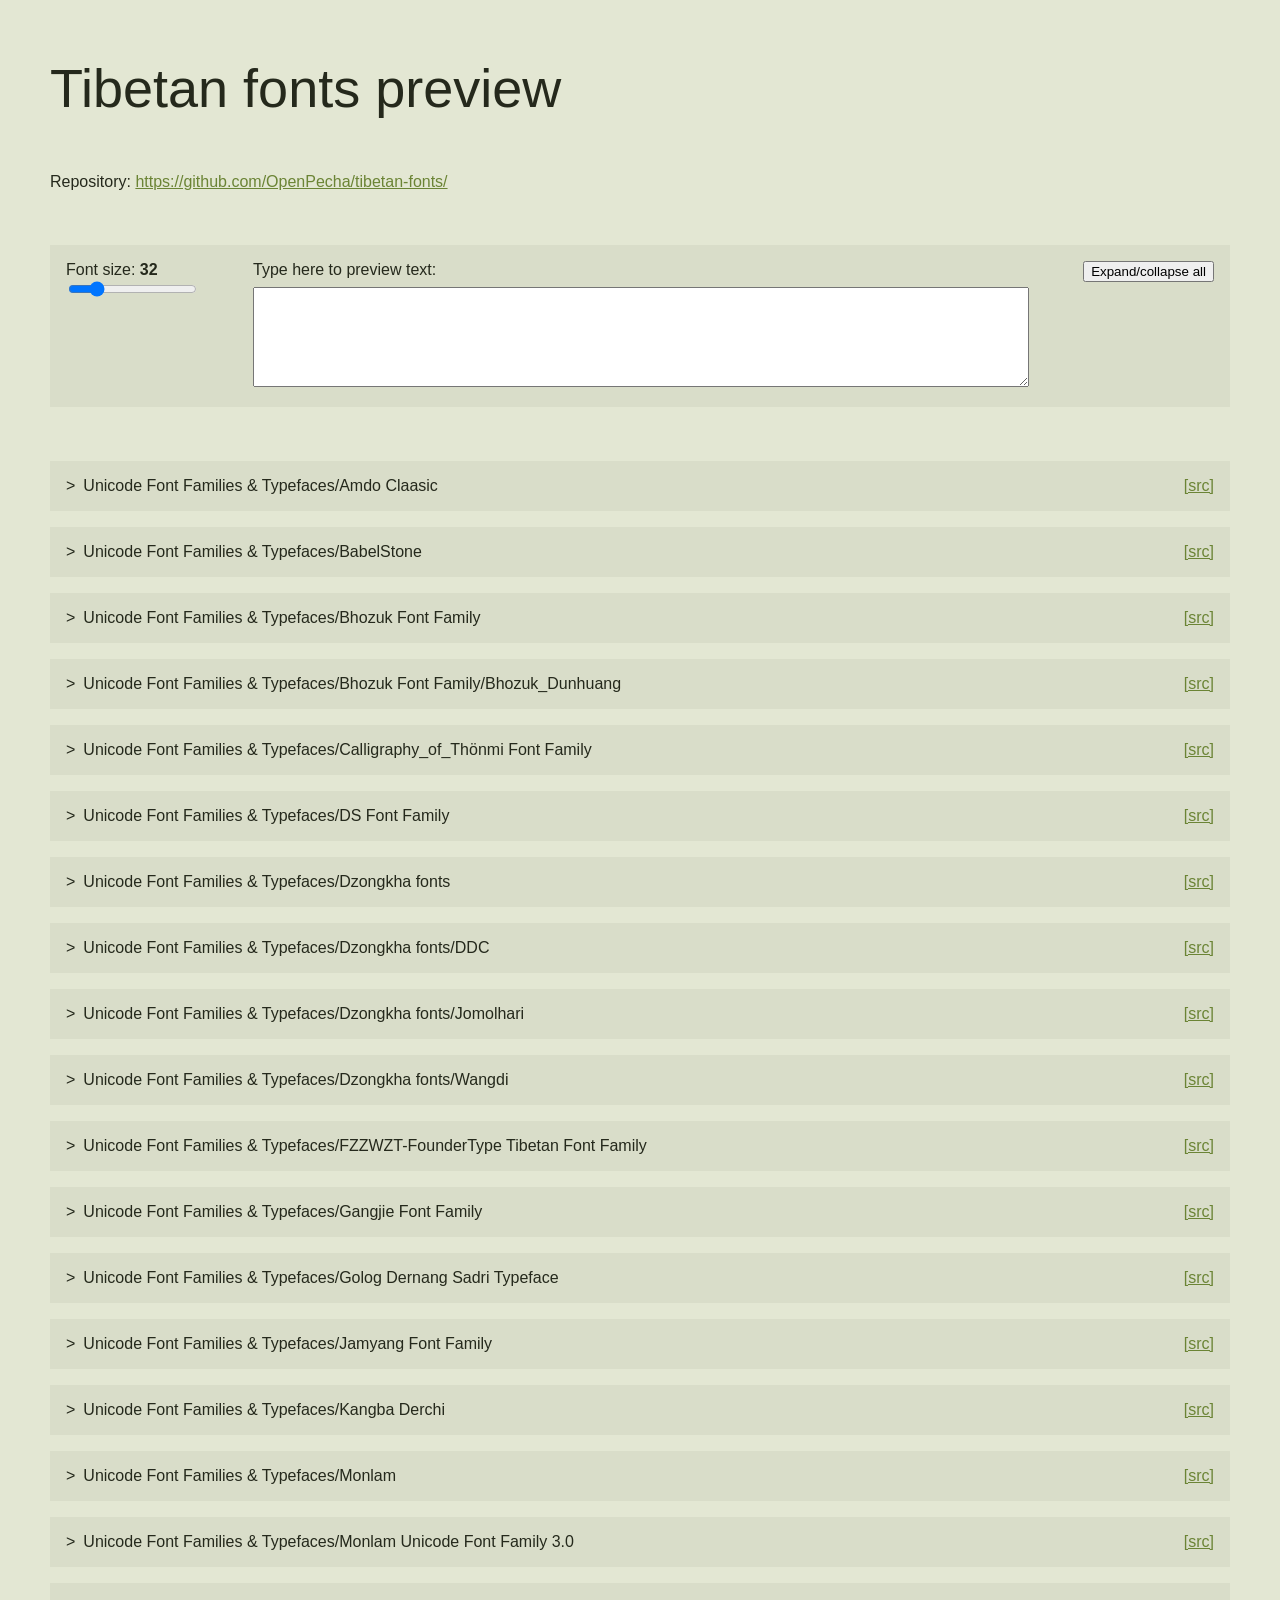
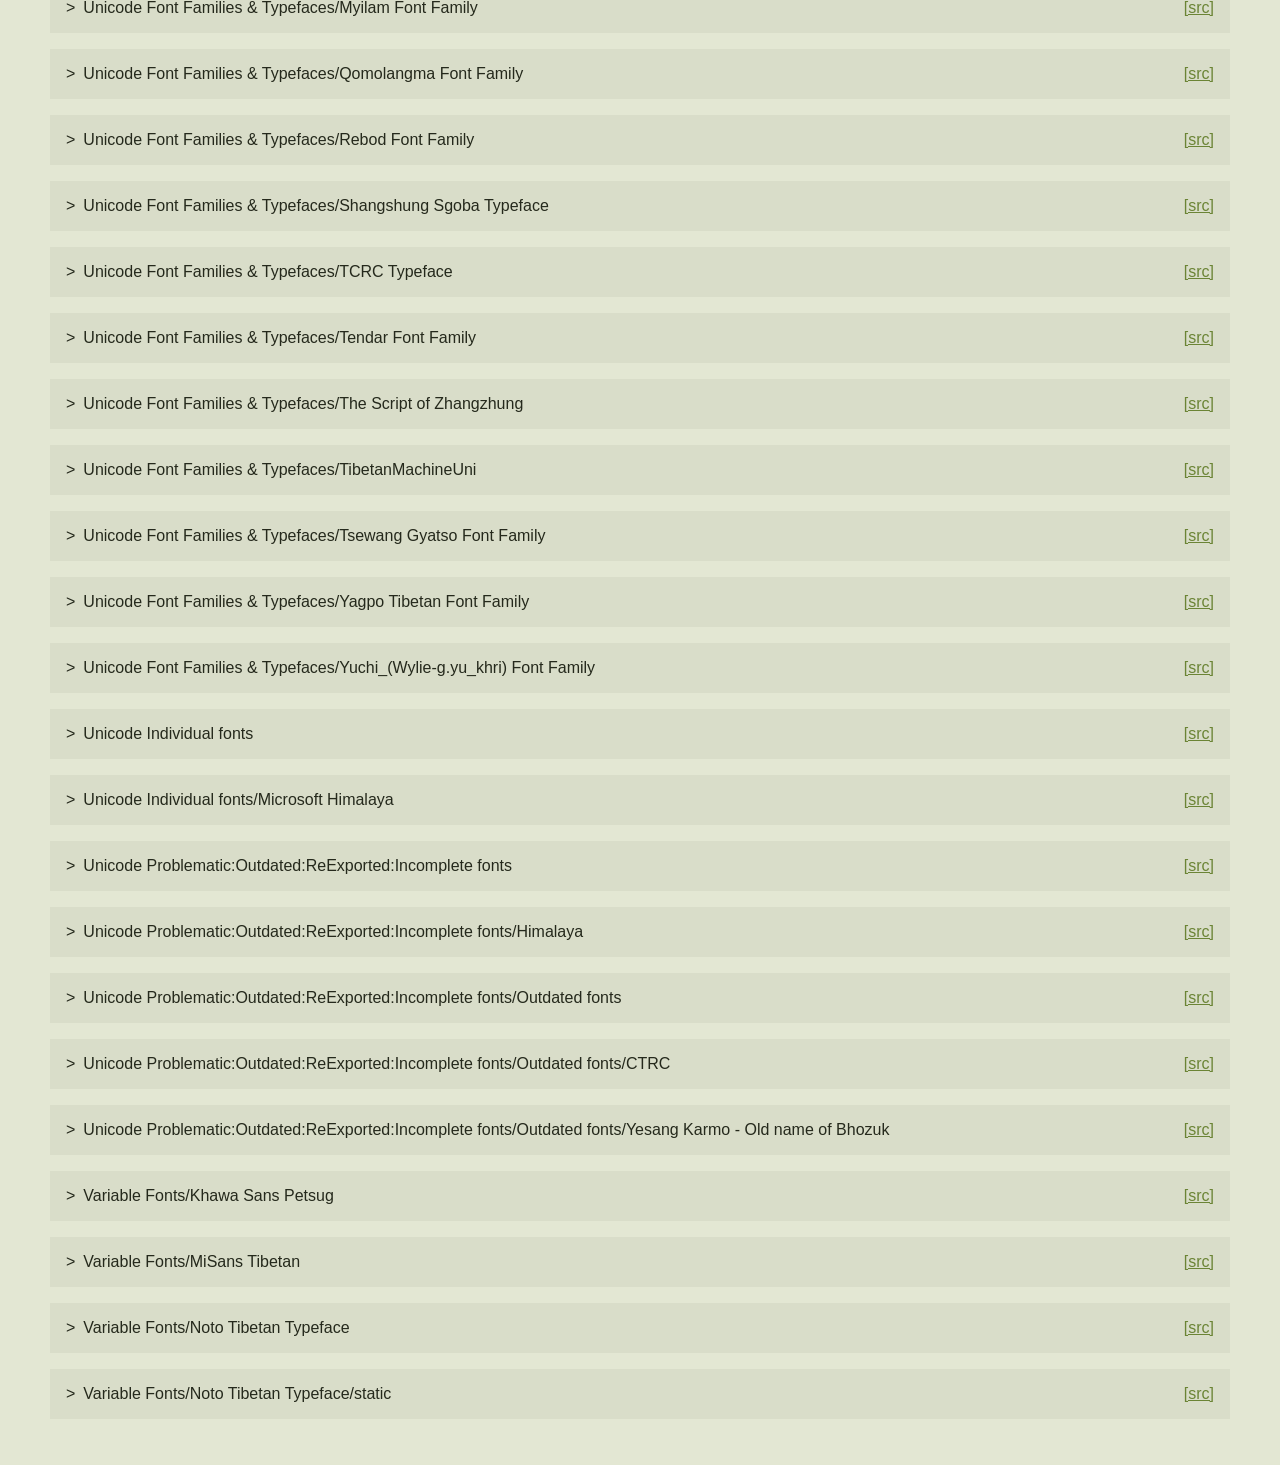
==== index.html @ 4dcdddfd "generate new preview page at: Fri Nov  8 12:48:32 UTC 2024" ====
<!-- Generated at 11/8/2024, 12:48:31 PM by tibetan-fonts/preview_generator -->
<!doctype html>
<html lang="en">
<head>
    <meta charset="UTF-8">
    <meta name="viewport"
          content="width=device-width, user-scalable=no, initial-scale=1.0, maximum-scale=1.0, minimum-scale=1.0">
    <meta http-equiv="X-UA-Compatible" content="ie=edge">
    <title>Tibetan fonts preview</title>
    <link rel="stylesheet" href="style.css">
    <style>
         @font-face { font-family: tib-font-124; src: url("Unicode Font Families & Typefaces/Yuchi_(Wylie-g.yu_khri) Font Family/玉翅+wujin+changgui.ttf") format("truetype"); } @font-face { font-family: tib-font-125; src: url("Unicode Font Families & Typefaces/Yuchi_(Wylie-g.yu_khri) Font Family/玉翅+wujin+gangbi.ttf") format("truetype"); } @font-face { font-family: tib-font-126; src: url("Unicode Font Families & Typefaces/Yuchi_(Wylie-g.yu_khri) Font Family/玉翅+wujin+labuleng.ttf") format("truetype"); } @font-face { font-family: tib-font-127; src: url("Unicode Font Families & Typefaces/Yuchi_(Wylie-g.yu_khri) Font Family/玉翅+wujin+surang.ttf") format("truetype"); } @font-face { font-family: tib-font-128; src: url("Unicode Font Families & Typefaces/Yuchi_(Wylie-g.yu_khri) Font Family/玉翅+wujin+yishu1.ttf") format("truetype"); } @font-face { font-family: tib-font-129; src: url("Unicode Font Families & Typefaces/Yuchi_(Wylie-g.yu_khri) Font Family/玉翅+wujin+yishu2.ttf") format("truetype"); } @font-face { font-family: tib-font-130; src: url("Unicode Font Families & Typefaces/Yuchi_(Wylie-g.yu_khri) Font Family/玉翅+zhuca+molam1.ttf") format("truetype"); } @font-face { font-family: tib-font-131; src: url("Unicode Font Families & Typefaces/Yuchi_(Wylie-g.yu_khri) Font Family/玉翅+zhuca+molam2.ttf") format("truetype"); } @font-face { font-family: tib-font-132; src: url("Unicode Font Families & Typefaces/Yuchi_(Wylie-g.yu_khri) Font Family/玉翅+zhuca+weizang.ttf") format("truetype"); } @font-face { font-family: tib-font-133; src: url("Unicode Font Families & Typefaces/Yagpo Tibetan Font Family/YagpoSambhotaUni.ttf") format("truetype"); } @font-face { font-family: tib-font-134; src: url("Unicode Font Families & Typefaces/Yagpo Tibetan Font Family/YagpoTibetanSambhotaUni-3zmZX.ttf") format("truetype"); } @font-face { font-family: tib-font-135; src: url("Unicode Font Families & Typefaces/Yagpo Tibetan Font Family/YagpoTibetanUni-YzO3y.ttf") format("truetype"); } @font-face { font-family: tib-font-136; src: url("Unicode Font Families & Typefaces/Yagpo Tibetan Font Family/YagpoTibetanUni-x3jnj.ttf") format("truetype"); } @font-face { font-family: tib-font-137; src: url("Unicode Font Families & Typefaces/Yagpo Tibetan Font Family/YagpoUni.ttf") format("truetype"); } @font-face { font-family: tib-font-138; src: url("Unicode Font Families & Typefaces/Tsewang Gyatso Font Family/TseangGyatso.01.ttf") format("truetype"); } @font-face { font-family: tib-font-139; src: url("Unicode Font Families & Typefaces/Tsewang Gyatso Font Family/TsewangGyatso.02.ttf") format("truetype"); } @font-face { font-family: tib-font-140; src: url("Unicode Font Families & Typefaces/TibetanMachineUni/TibMachUni-1.901b.ttf") format("truetype"); } @font-face { font-family: tib-font-141; src: url("Unicode Font Families & Typefaces/TibetanMachineUni/TibetanMachineUnicode 1.1.ttf") format("truetype"); } @font-face { font-family: tib-font-142; src: url("Unicode Font Families & Typefaces/TibetanMachineUni/tibetanmachineunialpha.ttf") format("truetype"); } @font-face { font-family: tib-font-143; src: url("Unicode Font Families & Typefaces/TibetanMachineUni/tibetanmachineweb.ttf") format("truetype"); } @font-face { font-family: tib-font-144; src: url("Unicode Font Families & Typefaces/The Script of Zhangzhung/The Script Of Zhangzhung Machen.ttf") format("truetype"); } @font-face { font-family: tib-font-145; src: url("Unicode Font Families & Typefaces/The Script of Zhangzhung/the_script_of_zhangzhung_smar.ttf") format("truetype"); } @font-face { font-family: tib-font-146; src: url("Unicode Font Families & Typefaces/Tendar Font Family/Tendar Dutsa.ttf") format("truetype"); } @font-face { font-family: tib-font-147; src: url("Unicode Font Families & Typefaces/Tendar Font Family/Tendar Ouchen.ttf") format("truetype"); } @font-face { font-family: tib-font-148; src: url("Unicode Font Families & Typefaces/Tendar Font Family/Tendar Tsukring.ttf") format("truetype"); } @font-face { font-family: tib-font-149; src: url("Unicode Font Families & Typefaces/Tendar Font Family/Tendar Tsukthung.ttf") format("truetype"); } @font-face { font-family: tib-font-150; src: url("Unicode Font Families & Typefaces/TCRC Typeface/TCRC-SD.ttf") format("truetype"); } @font-face { font-family: tib-font-151; src: url("Unicode Font Families & Typefaces/TCRC Typeface/TibetanUnicode.ttf") format("truetype"); } @font-face { font-family: tib-font-152; src: url("Unicode Font Families & Typefaces/TCRC Typeface/tcrc_youtso_unicode.ttf") format("truetype"); } @font-face { font-family: tib-font-153; src: url("Unicode Font Families & Typefaces/Shangshung Sgoba Typeface/ShangshungSgoba-KhraChen.ttf") format("truetype"); } @font-face { font-family: tib-font-154; src: url("Unicode Font Families & Typefaces/Shangshung Sgoba Typeface/ShangshungSgoba-KhraChung.ttf") format("truetype"); } @font-face { font-family: tib-font-155; src: url("Unicode Font Families & Typefaces/Shangshung Sgoba Typeface/ShangshungSgoba-Khyungpo.ttf") format("truetype"); } @font-face { font-family: tib-font-156; src: url("Unicode Font Families & Typefaces/Rebod Font Family/Rebod-乌金像素点阵体དབུ་ཅན་ཚེག་གྲམ་མ།.ttf") format("truetype"); } @font-face { font-family: tib-font-157; src: url("Unicode Font Families & Typefaces/Rebod Font Family/Rebod-乌金列砖体སོ་ཕག་གཤིབ་འདྲ།.ttf") format("truetype"); } @font-face { font-family: tib-font-158; src: url("Unicode Font Families & Typefaces/Rebod Font Family/Rebod-乌金宽黑体དབུ་ཅན་སྤྲོས་མེད་སྦོམ་པོ།.ttf") format("truetype"); } @font-face { font-family: tib-font-159; src: url("Unicode Font Families & Typefaces/Rebod Font Family/Rebod-乌金宽黑细体དབུ་ཅན་སྤྲོས་མེད་ཕྲ་མོ།.ttf") format("truetype"); } @font-face { font-family: tib-font-160; src: url("Unicode Font Families & Typefaces/Rebod Font Family/Rebod-乌金手写线体ལག་བྲིས་སྐུད་གཟུགས།.ttf") format("truetype"); } @font-face { font-family: tib-font-161; src: url("Unicode Font Families & Typefaces/Rebod Font Family/Rebod-乌金方体དབུ་ཅན་གྲུ་བཞི་མ།.ttf") format("truetype"); } @font-face { font-family: tib-font-162; src: url("Unicode Font Families & Typefaces/Rebod Font Family/Rebod-乌金毛笔体དབུ་ཅན་པིར་བྲིས་མ།.ttf") format("truetype"); } @font-face { font-family: tib-font-163; src: url("Unicode Font Families & Typefaces/Rebod Font Family/Rebod-乌金瀑布体ལང་ཚོའི་རྦབ་ཆུ།.ttf") format("truetype"); } @font-face { font-family: tib-font-164; src: url("Unicode Font Families & Typefaces/Rebod Font Family/Rebod-卡通锐体དབུ་ཅན་རྣོ་གཟུགས།.ttf") format("truetype"); } @font-face { font-family: tib-font-165; src: url("Unicode Font Families & Typefaces/Rebod Font Family/Rebod-印意藏体རྒྱ་གར་ཡིག་འདྲ།.ttf") format("truetype"); } @font-face { font-family: tib-font-166; src: url("Unicode Font Families & Typefaces/Rebod Font Family/Rebod-端智嘉手写体དོན་གྲུབ་རྒྱལ་ཕྱག་བྲིས་མ།.ttf") format("truetype"); } @font-face { font-family: tib-font-167; src: url("Unicode Font Families & Typefaces/Qomolangma Font Family/Qomolangma-Art.ttf") format("truetype"); } @font-face { font-family: tib-font-168; src: url("Unicode Font Families & Typefaces/Qomolangma Font Family/Qomolangma-Betsu.ttf") format("truetype"); } @font-face { font-family: tib-font-169; src: url("Unicode Font Families & Typefaces/Qomolangma Font Family/Qomolangma-Chuyig.ttf") format("truetype"); } @font-face { font-family: tib-font-170; src: url("Unicode Font Families & Typefaces/Qomolangma Font Family/Qomolangma-Drutsa.ttf") format("truetype"); } @font-face { font-family: tib-font-171; src: url("Unicode Font Families & Typefaces/Qomolangma Font Family/Qomolangma-Dunhuang.ttf") format("truetype"); } @font-face { font-family: tib-font-172; src: url("Unicode Font Families & Typefaces/Qomolangma Font Family/Qomolangma-Edict.ttf") format("truetype"); } @font-face { font-family: tib-font-173; src: url("Unicode Font Families & Typefaces/Qomolangma Font Family/Qomolangma-Horyig.ttf") format("truetype"); } @font-face { font-family: tib-font-174; src: url("Unicode Font Families & Typefaces/Qomolangma Font Family/Qomolangma-Subtitle.ttf") format("truetype"); } @font-face { font-family: tib-font-175; src: url("Unicode Font Families & Typefaces/Qomolangma Font Family/Qomolangma-Title.ttf") format("truetype"); } @font-face { font-family: tib-font-176; src: url("Unicode Font Families & Typefaces/Qomolangma Font Family/Qomolangma-Tsumachu.ttf") format("truetype"); } @font-face { font-family: tib-font-177; src: url("Unicode Font Families & Typefaces/Qomolangma Font Family/Qomolangma-Tsuring.ttf") format("truetype"); } @font-face { font-family: tib-font-178; src: url("Unicode Font Families & Typefaces/Qomolangma Font Family/Qomolangma-Tsutong.ttf") format("truetype"); } @font-face { font-family: tib-font-179; src: url("Unicode Font Families & Typefaces/Qomolangma Font Family/Qomolangma-UchenSarchen.ttf") format("truetype"); } @font-face { font-family: tib-font-180; src: url("Unicode Font Families & Typefaces/Qomolangma Font Family/Qomolangma-UchenSarchung.ttf") format("truetype"); } @font-face { font-family: tib-font-181; src: url("Unicode Font Families & Typefaces/Qomolangma Font Family/Qomolangma-UchenSuring.ttf") format("truetype"); } @font-face { font-family: tib-font-182; src: url("Unicode Font Families & Typefaces/Qomolangma Font Family/Qomolangma-UchenSutung.ttf") format("truetype"); } @font-face { font-family: tib-font-183; src: url("Unicode Font Families & Typefaces/Qomolangma Font Family/Qomolangma-Woodblock.ttf") format("truetype"); } @font-face { font-family: tib-font-184; src: url("Unicode Font Families & Typefaces/Myilam Font Family/Myilam_Boldface.ttf") format("truetype"); } @font-face { font-family: tib-font-185; src: url("Unicode Font Families & Typefaces/Myilam Font Family/Myilam_Carton.ttf") format("truetype"); } @font-face { font-family: tib-font-186; src: url("Unicode Font Families & Typefaces/Myilam Font Family/Myilam_Feminine.ttf") format("truetype"); } @font-face { font-family: tib-font-187; src: url("Unicode Font Families & Typefaces/Myilam Font Family/Myilam_Gothic.ttf") format("truetype"); } @font-face { font-family: tib-font-188; src: url("Unicode Font Families & Typefaces/Myilam Font Family/Myilam_Green Leaf.ttf") format("truetype"); } @font-face { font-family: tib-font-189; src: url("Unicode Font Families & Typefaces/Myilam Font Family/Myilam_Horma.ttf") format("truetype"); } @font-face { font-family: tib-font-190; src: url("Unicode Font Families & Typefaces/Myilam Font Family/Myilam_Khyungdri.ttf") format("truetype"); } @font-face { font-family: tib-font-191; src: url("Unicode Font Families & Typefaces/Myilam Font Family/Myilam_Lightface.ttf") format("truetype"); } @font-face { font-family: tib-font-192; src: url("Unicode Font Families & Typefaces/Myilam Font Family/Myilam_Mandate.ttf") format("truetype"); } @font-face { font-family: tib-font-193; src: url("Unicode Font Families & Typefaces/Myilam Font Family/Myilam_Masculine.ttf") format("truetype"); } @font-face { font-family: tib-font-194; src: url("Unicode Font Families & Typefaces/Myilam Font Family/Myilam_Pearl Necklace.ttf") format("truetype"); } @font-face { font-family: tib-font-195; src: url("Unicode Font Families & Typefaces/Myilam Font Family/Myilam_Potala.ttf") format("truetype"); } @font-face { font-family: tib-font-196; src: url("Unicode Font Families & Typefaces/Myilam Font Family/Myilam_Sea Horse.ttf") format("truetype"); } @font-face { font-family: tib-font-197; src: url("Unicode Font Families & Typefaces/Myilam Font Family/Myilam_Wind Horse.ttf") format("truetype"); } @font-face { font-family: tib-font-198; src: url("Unicode Font Families & Typefaces/Monlam Unicode Font Family 3.0/Monlam Uni Chouk.ttf") format("truetype"); } @font-face { font-family: tib-font-199; src: url("Unicode Font Families & Typefaces/Monlam Unicode Font Family 3.0/Monlam Uni ChoukMatik.ttf") format("truetype"); } @font-face { font-family: tib-font-200; src: url("Unicode Font Families & Typefaces/Monlam Unicode Font Family 3.0/Monlam Uni Dutsa1.ttf") format("truetype"); } @font-face { font-family: tib-font-201; src: url("Unicode Font Families & Typefaces/Monlam Unicode Font Family 3.0/Monlam Uni Dutsa2.ttf") format("truetype"); } @font-face { font-family: tib-font-202; src: url("Unicode Font Families & Typefaces/Monlam Unicode Font Family 3.0/Monlam Uni OuChan1.ttf") format("truetype"); } @font-face { font-family: tib-font-203; src: url("Unicode Font Families & Typefaces/Monlam Unicode Font Family 3.0/Monlam Uni OuChan2.ttf") format("truetype"); } @font-face { font-family: tib-font-204; src: url("Unicode Font Families & Typefaces/Monlam Unicode Font Family 3.0/Monlam Uni OuChan3.ttf") format("truetype"); } @font-face { font-family: tib-font-205; src: url("Unicode Font Families & Typefaces/Monlam Unicode Font Family 3.0/Monlam Uni OuChan4.ttf") format("truetype"); } @font-face { font-family: tib-font-206; src: url("Unicode Font Families & Typefaces/Monlam Unicode Font Family 3.0/Monlam Uni OuChan5.ttf") format("truetype"); } @font-face { font-family: tib-font-207; src: url("Unicode Font Families & Typefaces/Monlam Unicode Font Family 3.0/Monlam Uni PayTsik.ttf") format("truetype"); } @font-face { font-family: tib-font-208; src: url("Unicode Font Families & Typefaces/Monlam Unicode Font Family 3.0/Monlam Uni Sans Serif.ttf") format("truetype"); } @font-face { font-family: tib-font-209; src: url("Unicode Font Families & Typefaces/Monlam Unicode Font Family 3.0/Monlam Uni TikTong.ttf") format("truetype"); } @font-face { font-family: tib-font-210; src: url("Unicode Font Families & Typefaces/Monlam Unicode Font Family 3.0/Monlam Uni Tikrang.ttf") format("truetype"); } @font-face { font-family: tib-font-211; src: url("Unicode Font Families & Typefaces/Monlam/ML Dutsa.ttf") format("truetype"); } @font-face { font-family: tib-font-212; src: url("Unicode Font Families & Typefaces/Monlam/ML Ouchan 3.ttf") format("truetype"); } @font-face { font-family: tib-font-213; src: url("Unicode Font Families & Typefaces/Monlam/ML Ouchan 4.ttf") format("truetype"); } @font-face { font-family: tib-font-214; src: url("Unicode Font Families & Typefaces/Monlam/ML Ouchan 5.ttf") format("truetype"); } @font-face { font-family: tib-font-215; src: url("Unicode Font Families & Typefaces/Monlam/ML Peytsig.ttf") format("truetype"); } @font-face { font-family: tib-font-216; src: url("Unicode Font Families & Typefaces/Monlam/ML Tigma choug.ttf") format("truetype"); } @font-face { font-family: tib-font-217; src: url("Unicode Font Families & Typefaces/Monlam/ML yigchong.ttf") format("truetype"); } @font-face { font-family: tib-font-218; src: url("Unicode Font Families & Typefaces/Monlam/Monlam Aangtsey.ttf") format("truetype"); } @font-face { font-family: tib-font-219; src: url("Unicode Font Families & Typefaces/Monlam/Monlam Bodyig-Regular.ttf") format("truetype"); } @font-face { font-family: tib-font-220; src: url("Unicode Font Families & Typefaces/Monlam/Monlam Dic2018.ttf") format("truetype"); } @font-face { font-family: tib-font-221; src: url("Unicode Font Families & Typefaces/Monlam/Monlam Dic2021 bold 2022.ttf") format("truetype"); } @font-face { font-family: tib-font-222; src: url("Unicode Font Families & Typefaces/Monlam/Monlam Sans Serif.ttf") format("truetype"); } @font-face { font-family: tib-font-223; src: url("Unicode Font Families & Typefaces/Monlam/Monlam Uni Ochan2.ttf") format("truetype"); } @font-face { font-family: tib-font-224; src: url("Unicode Font Families & Typefaces/Monlam/Monlam Uni OuChan1.ttf") format("truetype"); } @font-face { font-family: tib-font-225; src: url("Unicode Font Families & Typefaces/Monlam/Monlam Uni OuChan2.ttf") format("truetype"); } @font-face { font-family: tib-font-226; src: url("Unicode Font Families & Typefaces/Monlam/Monlam Uni OuChan5.ttf") format("truetype"); } @font-face { font-family: tib-font-227; src: url("Unicode Font Families & Typefaces/Monlam/Monlam Uni Sans Serif.ttf") format("truetype"); } @font-face { font-family: tib-font-228; src: url("Unicode Font Families & Typefaces/Monlam/Monlam arts.ttf") format("truetype"); } @font-face { font-family: tib-font-229; src: url("Unicode Font Families & Typefaces/Monlam/Monlam bodyig-bold.ttf") format("truetype"); } @font-face { font-family: tib-font-230; src: url("Unicode Font Families & Typefaces/Monlam/Monlam font for Web.ttf") format("truetype"); } @font-face { font-family: tib-font-231; src: url("Unicode Font Families & Typefaces/Monlam/Monlam-TBslim.ttf") format("truetype"); } @font-face { font-family: tib-font-232; src: url("Unicode Font Families & Typefaces/Monlam/MonlamTB2022-Regular.otf") format("opentype"); } @font-face { font-family: tib-font-233; src: url("Unicode Font Families & Typefaces/Monlam/MonlamTB2022-Regular.ttf") format("truetype"); } @font-face { font-family: tib-font-234; src: url("Unicode Font Families & Typefaces/Monlam/MonlamTBslim.ttf") format("truetype"); } @font-face { font-family: tib-font-235; src: url("Unicode Font Families & Typefaces/Monlam/monlam_sans_serifbold.ttf") format("truetype"); } @font-face { font-family: tib-font-236; src: url("Unicode Font Families & Typefaces/Monlam/monlam_uni_chouk.ttf") format("truetype"); } @font-face { font-family: tib-font-237; src: url("Unicode Font Families & Typefaces/Monlam/monlam_uni_choukmatik.ttf") format("truetype"); } @font-face { font-family: tib-font-238; src: url("Unicode Font Families & Typefaces/Monlam/monlam_uni_dutsa1.ttf") format("truetype"); } @font-face { font-family: tib-font-239; src: url("Unicode Font Families & Typefaces/Monlam/monlam_uni_dutsa2.ttf") format("truetype"); } @font-face { font-family: tib-font-240; src: url("Unicode Font Families & Typefaces/Monlam/monlam_uni_ochan1.ttf") format("truetype"); } @font-face { font-family: tib-font-241; src: url("Unicode Font Families & Typefaces/Monlam/monlam_uni_ouchan2.ttf") format("truetype"); } @font-face { font-family: tib-font-242; src: url("Unicode Font Families & Typefaces/Monlam/monlam_uni_ouchan3.ttf") format("truetype"); } @font-face { font-family: tib-font-243; src: url("Unicode Font Families & Typefaces/Monlam/monlam_uni_ouchan4.ttf") format("truetype"); } @font-face { font-family: tib-font-244; src: url("Unicode Font Families & Typefaces/Monlam/monlam_uni_ouchan5.ttf") format("truetype"); } @font-face { font-family: tib-font-245; src: url("Unicode Font Families & Typefaces/Monlam/monlam_uni_paytsik.ttf") format("truetype"); } @font-face { font-family: tib-font-246; src: url("Unicode Font Families & Typefaces/Monlam/monlam_uni_tikrang.ttf") format("truetype"); } @font-face { font-family: tib-font-247; src: url("Unicode Font Families & Typefaces/Monlam/monlam_uni_tiktong.ttf") format("truetype"); } @font-face { font-family: tib-font-248; src: url("Unicode Font Families & Typefaces/Kangba Derchi/Kangba Derchi- Bechu.ttf") format("truetype"); } @font-face { font-family: tib-font-249; src: url("Unicode Font Families & Typefaces/Kangba Derchi/Kangba Derchi-Chuyig.ttf") format("truetype"); } @font-face { font-family: tib-font-250; src: url("Unicode Font Families & Typefaces/Kangba Derchi/Kangba Derchi-Drutsa.ttf") format("truetype"); } @font-face { font-family: tib-font-251; src: url("Unicode Font Families & Typefaces/Kangba Derchi/Kangba Derchi-Zhugang.ttf") format("truetype"); } @font-face { font-family: tib-font-252; src: url("Unicode Font Families & Typefaces/Jamyang Font Family/JMY-HLLZT3.0.otf") format("opentype"); } @font-face { font-family: tib-font-253; src: url("Unicode Font Families & Typefaces/Jamyang Font Family/JMY-HLWDT3.0.otf") format("opentype"); } @font-face { font-family: tib-font-254; src: url("Unicode Font Families & Typefaces/Jamyang Font Family/JMY-MLCQT.otf") format("opentype"); } @font-face { font-family: tib-font-255; src: url("Unicode Font Families & Typefaces/Jamyang Font Family/JMY-MLCRT1.0.otf") format("opentype"); } @font-face { font-family: tib-font-256; src: url("Unicode Font Families & Typefaces/Jamyang Font Family/JMY-MLCTT1.0.otf") format("opentype"); } @font-face { font-family: tib-font-257; src: url("Unicode Font Families & Typefaces/Jamyang Font Family/JMY-MLJZT1.0.otf") format("opentype"); } @font-face { font-family: tib-font-258; src: url("Unicode Font Families & Typefaces/Jamyang Font Family/JMY-MLWJT2.5.otf") format("opentype"); } @font-face { font-family: tib-font-259; src: url("Unicode Font Families & Typefaces/Jamyang Font Family/JMY-MLZZT1.0.otf") format("opentype"); } @font-face { font-family: tib-font-260; src: url("Unicode Font Families & Typefaces/Jamyang Font Family/JMYZK--LZT.ttf") format("truetype"); } @font-face { font-family: tib-font-261; src: url("Unicode Font Families & Typefaces/Jamyang Font Family/JMYZK--WDT.ttf") format("truetype"); } @font-face { font-family: tib-font-262; src: url("Unicode Font Families & Typefaces/Jamyang Font Family/JMYZK--WDT1.ttf") format("truetype"); } @font-face { font-family: tib-font-263; src: url("Unicode Font Families & Typefaces/Jamyang Font Family/Jamyang_Monlam_Uchen.otf") format("opentype"); } @font-face { font-family: tib-font-264; src: url("Unicode Font Families & Typefaces/Jamyang Font Family/旦增字体.ttf") format("truetype"); } @font-face { font-family: tib-font-265; src: url("Unicode Font Families & Typefaces/Golog Dernang Sadri Typeface/GologDernangSadris-Drutsa.ttf") format("truetype"); } @font-face { font-family: tib-font-266; src: url("Unicode Font Families & Typefaces/Golog Dernang Sadri Typeface/GologDernangSadris-Yigchen.ttf") format("truetype"); } @font-face { font-family: tib-font-267; src: url("Unicode Font Families & Typefaces/Golog Dernang Sadri Typeface/GologDernangSadris-Yigchung.ttf") format("truetype"); } @font-face { font-family: tib-font-268; src: url("Unicode Font Families & Typefaces/Gangjie Font Family/GangJie-Chumaqu_1.ttf") format("truetype"); } @font-face { font-family: tib-font-269; src: url("Unicode Font Families & Typefaces/Gangjie Font Family/GangJie-Chuyi_1.ttf") format("truetype"); } @font-face { font-family: tib-font-270; src: url("Unicode Font Families & Typefaces/Gangjie Font Family/GangJie-Drutsa.ttf") format("truetype"); } @font-face { font-family: tib-font-271; src: url("Unicode Font Families & Typefaces/Gangjie Font Family/GangJie-Uchen_1.ttf") format("truetype"); } @font-face { font-family: tib-font-272; src: url("Unicode Font Families & Typefaces/FZZWZT-FounderType Tibetan Font Family/FZZWBTTOT_Uni.ttf") format("truetype"); } @font-face { font-family: tib-font-273; src: url("Unicode Font Families & Typefaces/FZZWZT-FounderType Tibetan Font Family/FZZWCTOT_Uni.ttf") format("truetype"); } @font-face { font-family: tib-font-274; src: url("Unicode Font Families & Typefaces/FZZWZT-FounderType Tibetan Font Family/FZZWMSTOT_Uni.ttf") format("truetype"); } @font-face { font-family: tib-font-275; src: url("Unicode Font Families & Typefaces/FZZWZT-FounderType Tibetan Font Family/FZZWWJQTOT_Uni.ttf") format("truetype"); } @font-face { font-family: tib-font-276; src: url("Unicode Font Families & Typefaces/FZZWZT-FounderType Tibetan Font Family/FZZWXBTOT_Uni.ttf") format("truetype"); } @font-face { font-family: tib-font-277; src: url("Unicode Font Families & Typefaces/FZZWZT-FounderType Tibetan Font Family/FZZWXHTOT_Uni.ttf") format("truetype"); } @font-face { font-family: tib-font-278; src: url("Unicode Font Families & Typefaces/FZZWZT-FounderType Tibetan Font Family/FZZWZT_UniOT.ttf") format("truetype"); } @font-face { font-family: tib-font-279; src: url("Unicode Font Families & Typefaces/Dzongkha fonts/Joyig_Regular_v1.ttf") format("truetype"); } @font-face { font-family: tib-font-280; src: url("Unicode Font Families & Typefaces/Dzongkha fonts/dzongkaunicodebeta6.ttf") format("truetype"); } @font-face { font-family: tib-font-281; src: url("Unicode Font Families & Typefaces/Dzongkha fonts/tashi.ttf") format("truetype"); } @font-face { font-family: tib-font-282; src: url("Unicode Font Families & Typefaces/Dzongkha fonts/tsuig_03.ttf") format("truetype"); } @font-face { font-family: tib-font-283; src: url("Unicode Font Families & Typefaces/Dzongkha fonts/Wangdi/wangdi.ttf") format("truetype"); } @font-face { font-family: tib-font-284; src: url("Unicode Font Families & Typefaces/Dzongkha fonts/Wangdi/wangdi_29.ttf") format("truetype"); } @font-face { font-family: tib-font-285; src: url("Unicode Font Families & Typefaces/Dzongkha fonts/Jomolhari/jomolhari-id-a3d.ttf") format("truetype"); } @font-face { font-family: tib-font-286; src: url("Unicode Font Families & Typefaces/Dzongkha fonts/Jomolhari/jomolhari-id.ttf") format("truetype"); } @font-face { font-family: tib-font-287; src: url("Unicode Font Families & Typefaces/Dzongkha fonts/Jomolhari/jomolhari.ttf") format("truetype"); } @font-face { font-family: tib-font-288; src: url("Unicode Font Families & Typefaces/Dzongkha fonts/DDC/DDC Rinzin.ttf") format("truetype"); } @font-face { font-family: tib-font-289; src: url("Unicode Font Families & Typefaces/Dzongkha fonts/DDC/ddc_rinzin.ttf") format("truetype"); } @font-face { font-family: tib-font-290; src: url("Unicode Font Families & Typefaces/Dzongkha fonts/DDC/ddc_uchen.ttf") format("truetype"); } @font-face { font-family: tib-font-291; src: url("Unicode Font Families & Typefaces/Dzongkha fonts/DDC/uchen.ttf") format("truetype"); } @font-face { font-family: tib-font-292; src: url("Unicode Font Families & Typefaces/DS Font Family/DS_TsekRang.ttf") format("truetype"); } @font-face { font-family: tib-font-293; src: url("Unicode Font Families & Typefaces/DS Font Family/DS_TsekTong.ttf") format("truetype"); } @font-face { font-family: tib-font-294; src: url("Unicode Font Families & Typefaces/Calligraphy_of_Thönmi Font Family/Calligraphy_of_Thonmi-SlevuBris_VkhyugsYig.ttf") format("truetype"); } @font-face { font-family: tib-font-295; src: url("Unicode Font Families & Typefaces/Calligraphy_of_Thönmi Font Family/Thönmi_Tradition_Uchen_Nye_Style.ttf") format("truetype"); } @font-face { font-family: tib-font-296; src: url("Unicode Font Families & Typefaces/Calligraphy_of_Thönmi Font Family/TnonMivi PhyagRgyun-Tembangma Chungbris.ttf") format("truetype"); } @font-face { font-family: tib-font-297; src: url("Unicode Font Families & Typefaces/Calligraphy_of_Thönmi Font Family/TnonMivi_PhyagRgyun-Bribris_Dbetshugs.ttf") format("truetype"); } @font-face { font-family: tib-font-298; src: url("Unicode Font Families & Typefaces/Calligraphy_of_Thönmi Font Family/TnonMivi_PhyagRgyun-tsugtong.ttf") format("truetype"); } @font-face { font-family: tib-font-299; src: url("Unicode Font Families & Typefaces/Bhozuk Font Family/Bhozuk Chungmigma.otf") format("opentype"); } @font-face { font-family: tib-font-300; src: url("Unicode Font Families & Typefaces/Bhozuk Font Family/Bhozuk Danak Shokpa.otf") format("opentype"); } @font-face { font-family: tib-font-301; src: url("Unicode Font Families & Typefaces/Bhozuk Font Family/Bhozuk Gendun Chompel.ttf") format("truetype"); } @font-face { font-family: tib-font-302; src: url("Unicode Font Families & Typefaces/Bhozuk Font Family/Bhozuk Jangrdungma.otf") format("opentype"); } @font-face { font-family: tib-font-303; src: url("Unicode Font Families & Typefaces/Bhozuk Font Family/Bhozuk Lagdrima.otf") format("opentype"); } @font-face { font-family: tib-font-304; src: url("Unicode Font Families & Typefaces/Bhozuk Font Family/Bhozuk Lhendrepma 2.ttf") format("truetype"); } @font-face { font-family: tib-font-305; src: url("Unicode Font Families & Typefaces/Bhozuk Font Family/Bhozuk Lhendrepma.ttf") format("truetype"); } @font-face { font-family: tib-font-306; src: url("Unicode Font Families & Typefaces/Bhozuk Font Family/Bhozuk Rahnyama.otf") format("opentype"); } @font-face { font-family: tib-font-307; src: url("Unicode Font Families & Typefaces/Bhozuk Font Family/Bhozuk Tsershingma.ttf") format("truetype"); } @font-face { font-family: tib-font-308; src: url("Unicode Font Families & Typefaces/Bhozuk Font Family/Peltsek Dzapchen.ttf") format("truetype"); } @font-face { font-family: tib-font-309; src: url("Unicode Font Families & Typefaces/Bhozuk Font Family/Yesang Karmo-Bhodor.ttf") format("truetype"); } @font-face { font-family: tib-font-310; src: url("Unicode Font Families & Typefaces/Bhozuk Font Family/Bhozuk_Dunhuang/Bhozuk Dunhuang（A）.ttf") format("truetype"); } @font-face { font-family: tib-font-311; src: url("Unicode Font Families & Typefaces/Bhozuk Font Family/Bhozuk_Dunhuang/Bhozuk Dunhuang（B）.ttf") format("truetype"); } @font-face { font-family: tib-font-312; src: url("Unicode Font Families & Typefaces/Bhozuk Font Family/Bhozuk_Dunhuang/Bhozuk Dunhuang（C）.ttf") format("truetype"); } @font-face { font-family: tib-font-313; src: url("Unicode Font Families & Typefaces/Bhozuk Font Family/Bhozuk_Dunhuang/Bhozuk Dunhuang（D）.ttf") format("truetype"); } @font-face { font-family: tib-font-314; src: url("Unicode Font Families & Typefaces/BabelStone/BabelStonePhagspaBook_v2.ttf") format("truetype"); } @font-face { font-family: tib-font-315; src: url("Unicode Font Families & Typefaces/BabelStone/BabelStonePhagspaTibetanA_v2.ttf") format("truetype"); } @font-face { font-family: tib-font-316; src: url("Unicode Font Families & Typefaces/BabelStone/BabelStonePhagspaTibetanB_v2.ttf") format("truetype"); } @font-face { font-family: tib-font-317; src: url("Unicode Font Families & Typefaces/BabelStone/BabelStoneTibetan.ttf") format("truetype"); } @font-face { font-family: tib-font-318; src: url("Unicode Font Families & Typefaces/BabelStone/BabelStoneTibetanSlim.ttf") format("truetype"); } @font-face { font-family: tib-font-319; src: url("Unicode Font Families & Typefaces/Amdo Claasic/AmdoClassic2.ttf") format("truetype"); } @font-face { font-family: tib-font-320; src: url("Unicode Font Families & Typefaces/Amdo Claasic/AmdoClassic4.ttf") format("truetype"); } @font-face { font-family: tib-font-321; src: url("Unicode Font Families & Typefaces/Amdo Claasic/amdo_classic_1.ttf") format("truetype"); } @font-face { font-family: tib-font-322; src: url("Unicode Font Families & Typefaces/Amdo Claasic/amdo_classic_3.ttf") format("truetype"); } @font-face { font-family: tib-font-0; src: url("Unicode Individual fonts/Aathup.ttf") format("truetype"); } @font-face { font-family: tib-font-1; src: url("Unicode Individual fonts/BM-QZT.otf") format("opentype"); } @font-face { font-family: tib-font-2; src: url("Unicode Individual fonts/Nyewo 6.ttf") format("truetype"); } @font-face { font-family: tib-font-3; src: url("Unicode Individual fonts/Shamling Woodblocks .ttf") format("truetype"); } @font-face { font-family: tib-font-4; src: url("Unicode Individual fonts/Snow_Lotus.ttf") format("truetype"); } @font-face { font-family: tib-font-5; src: url("Unicode Individual fonts/Sun-ExtA.ttf") format("truetype"); } @font-face { font-family: tib-font-6; src: url("Unicode Individual fonts/TibetanManglamUni.ttf") format("truetype"); } @font-face { font-family: tib-font-7; src: url("Unicode Individual fonts/dundrupfont-Regular.ttf") format("truetype"); } @font-face { font-family: tib-font-8; src: url("Unicode Individual fonts/kokonor.ttf") format("truetype"); } @font-face { font-family: tib-font-9; src: url("Unicode Individual fonts/tibetansambhotayigchung.ttf") format("truetype"); } @font-face { font-family: tib-font-10; src: url("Unicode Individual fonts/tibetantsugring.otf") format("opentype"); } @font-face { font-family: tib-font-11; src: url("Unicode Individual fonts/yalasoo_Uchen.ttf") format("truetype"); } @font-face { font-family: tib-font-12; src: url("Unicode Individual fonts/公巴藏文字体GONGBA-Tibet.otf") format("opentype"); } @font-face { font-family: tib-font-13; src: url("Unicode Individual fonts/尼永-永字加尾-Yongzi_with_Tail.ttf") format("truetype"); } @font-face { font-family: tib-font-14; src: url("Unicode Individual fonts/玉翅-乌金体Yutri_Uchen.ttf") format("truetype"); } @font-face { font-family: tib-font-15; src: url("Unicode Individual fonts/逐浪纳西木喜马拉雅字藏语字库.otf") format("opentype"); } @font-face { font-family: tib-font-16; src: url("Unicode Individual fonts/雪莲花-Snow_Lotus.ttf") format("truetype"); } @font-face { font-family: tib-font-17; src: url("Unicode Individual fonts/Microsoft Himalaya/bigger_himalaya.ttf") format("truetype"); } @font-face { font-family: tib-font-18; src: url("Unicode Individual fonts/Microsoft Himalaya/himalaya.ttf") format("truetype"); } @font-face { font-family: tib-font-19; src: url("Unicode Individual fonts/Microsoft Himalaya/himalaya_2.ttf") format("truetype"); } @font-face { font-family: tib-font-20; src: url("Variable Fonts/Noto Tibetan Typeface/NotoSansTibetan-Bold.ttf") format("truetype"); } @font-face { font-family: tib-font-21; src: url("Variable Fonts/Noto Tibetan Typeface/NotoSansTibetan-Regular-hinted.ttf") format("truetype"); } @font-face { font-family: tib-font-22; src: url("Variable Fonts/Noto Tibetan Typeface/NotoSansTibetan-Regular.ttf") format("truetype"); } @font-face { font-family: tib-font-23; src: url("Variable Fonts/Noto Tibetan Typeface/NotoSerifTibetan-VariableFont_wght.ttf") format("truetype"); } @font-face { font-family: tib-font-24; src: url("Variable Fonts/Noto Tibetan Typeface/static/NotoSerifTibetan-Black.ttf") format("truetype"); } @font-face { font-family: tib-font-25; src: url("Variable Fonts/Noto Tibetan Typeface/static/NotoSerifTibetan-Bold.ttf") format("truetype"); } @font-face { font-family: tib-font-26; src: url("Variable Fonts/Noto Tibetan Typeface/static/NotoSerifTibetan-ExtraBold.ttf") format("truetype"); } @font-face { font-family: tib-font-27; src: url("Variable Fonts/Noto Tibetan Typeface/static/NotoSerifTibetan-ExtraLight.ttf") format("truetype"); } @font-face { font-family: tib-font-28; src: url("Variable Fonts/Noto Tibetan Typeface/static/NotoSerifTibetan-Light.ttf") format("truetype"); } @font-face { font-family: tib-font-29; src: url("Variable Fonts/Noto Tibetan Typeface/static/NotoSerifTibetan-Medium.ttf") format("truetype"); } @font-face { font-family: tib-font-30; src: url("Variable Fonts/Noto Tibetan Typeface/static/NotoSerifTibetan-Regular.ttf") format("truetype"); } @font-face { font-family: tib-font-31; src: url("Variable Fonts/Noto Tibetan Typeface/static/NotoSerifTibetan-SemiBold.ttf") format("truetype"); } @font-face { font-family: tib-font-32; src: url("Variable Fonts/Noto Tibetan Typeface/static/NotoSerifTibetan-Thin.ttf") format("truetype"); } @font-face { font-family: tib-font-33; src: url("Variable Fonts/MiSans Tibetan/MiSansTibetan-Bold.ttf") format("truetype"); } @font-face { font-family: tib-font-34; src: url("Variable Fonts/MiSans Tibetan/MiSansTibetan-Demibold.ttf") format("truetype"); } @font-face { font-family: tib-font-35; src: url("Variable Fonts/MiSans Tibetan/MiSansTibetan-ExtraLight.ttf") format("truetype"); } @font-face { font-family: tib-font-36; src: url("Variable Fonts/MiSans Tibetan/MiSansTibetan-Heavy.ttf") format("truetype"); } @font-face { font-family: tib-font-37; src: url("Variable Fonts/MiSans Tibetan/MiSansTibetan-Light.ttf") format("truetype"); } @font-face { font-family: tib-font-38; src: url("Variable Fonts/MiSans Tibetan/MiSansTibetan-Medium.ttf") format("truetype"); } @font-face { font-family: tib-font-39; src: url("Variable Fonts/MiSans Tibetan/MiSansTibetan-Normal.ttf") format("truetype"); } @font-face { font-family: tib-font-40; src: url("Variable Fonts/MiSans Tibetan/MiSansTibetan-Regular.ttf") format("truetype"); } @font-face { font-family: tib-font-41; src: url("Variable Fonts/MiSans Tibetan/MiSansTibetan-Semibold.ttf") format("truetype"); } @font-face { font-family: tib-font-42; src: url("Variable Fonts/MiSans Tibetan/MiSansTibetan-Thin.ttf") format("truetype"); } @font-face { font-family: tib-font-43; src: url("Variable Fonts/MiSans Tibetan/MiSansTibetanVF.ttf") format("truetype"); } @font-face { font-family: tib-font-44; src: url("Variable Fonts/Khawa Sans Petsug/KhaWaSansBeta-Display-Black.ttf") format("truetype"); } @font-face { font-family: tib-font-45; src: url("Variable Fonts/Khawa Sans Petsug/KhaWaSansBeta-Display-Bold.ttf") format("truetype"); } @font-face { font-family: tib-font-46; src: url("Variable Fonts/Khawa Sans Petsug/KhaWaSansBeta-Display-BoldCondensed.ttf") format("truetype"); } @font-face { font-family: tib-font-47; src: url("Variable Fonts/Khawa Sans Petsug/KhaWaSansBeta-Display-BoldSemiCondensed.ttf") format("truetype"); } @font-face { font-family: tib-font-48; src: url("Variable Fonts/Khawa Sans Petsug/KhaWaSansBeta-Display-ExtraBold.ttf") format("truetype"); } @font-face { font-family: tib-font-49; src: url("Variable Fonts/Khawa Sans Petsug/KhaWaSansBeta-Display-Light.ttf") format("truetype"); } @font-face { font-family: tib-font-50; src: url("Variable Fonts/Khawa Sans Petsug/KhaWaSansBeta-Display-LightCondensed.ttf") format("truetype"); } @font-face { font-family: tib-font-51; src: url("Variable Fonts/Khawa Sans Petsug/KhaWaSansBeta-Display-LightSemiCondensed.ttf") format("truetype"); } @font-face { font-family: tib-font-52; src: url("Variable Fonts/Khawa Sans Petsug/KhaWaSansBeta-Display-Medium.ttf") format("truetype"); } @font-face { font-family: tib-font-53; src: url("Variable Fonts/Khawa Sans Petsug/KhaWaSansBeta-Display-MediumCondensed.ttf") format("truetype"); } @font-face { font-family: tib-font-54; src: url("Variable Fonts/Khawa Sans Petsug/KhaWaSansBeta-Display-MediumSemiCondensed.ttf") format("truetype"); } @font-face { font-family: tib-font-55; src: url("Variable Fonts/Khawa Sans Petsug/KhaWaSansBeta-Display-Regular.ttf") format("truetype"); } @font-face { font-family: tib-font-56; src: url("Variable Fonts/Khawa Sans Petsug/KhaWaSansBeta-Display-RegularCondensed.ttf") format("truetype"); } @font-face { font-family: tib-font-57; src: url("Variable Fonts/Khawa Sans Petsug/KhaWaSansBeta-Display-RegularSemiCondensed.ttf") format("truetype"); } @font-face { font-family: tib-font-58; src: url("Variable Fonts/Khawa Sans Petsug/KhaWaSansBeta-Display-SemiBold.ttf") format("truetype"); } @font-face { font-family: tib-font-59; src: url("Variable Fonts/Khawa Sans Petsug/KhaWaSansBeta-Display-SemiBoldCondensed.ttf") format("truetype"); } @font-face { font-family: tib-font-60; src: url("Variable Fonts/Khawa Sans Petsug/KhaWaSansBeta-Display-SemiBoldSemiCondensed.ttf") format("truetype"); } @font-face { font-family: tib-font-61; src: url("Variable Fonts/Khawa Sans Petsug/KhaWaSansBeta-Display-Thin.ttf") format("truetype"); } @font-face { font-family: tib-font-62; src: url("Variable Fonts/Khawa Sans Petsug/KhaWaSansBeta-Display-ThinCondensed.ttf") format("truetype"); } @font-face { font-family: tib-font-63; src: url("Variable Fonts/Khawa Sans Petsug/KhaWaSansBeta-Display-ThinSemiCondensed.ttf") format("truetype"); } @font-face { font-family: tib-font-64; src: url("Variable Fonts/Khawa Sans Petsug/KhaWaSansBeta-Display-UltraLight.ttf") format("truetype"); } @font-face { font-family: tib-font-65; src: url("Variable Fonts/Khawa Sans Petsug/KhaWaSansBeta-Display-UltraLightCondensed.ttf") format("truetype"); } @font-face { font-family: tib-font-66; src: url("Variable Fonts/Khawa Sans Petsug/KhaWaSansBeta-Display-UltraLightSemiCondensed.ttf") format("truetype"); } @font-face { font-family: tib-font-67; src: url("Variable Fonts/Khawa Sans Petsug/KhaWaSansBeta-Text-Black.ttf") format("truetype"); } @font-face { font-family: tib-font-68; src: url("Variable Fonts/Khawa Sans Petsug/KhaWaSansBeta-Text-Bold.ttf") format("truetype"); } @font-face { font-family: tib-font-69; src: url("Variable Fonts/Khawa Sans Petsug/KhaWaSansBeta-Text-BoldCondensed.ttf") format("truetype"); } @font-face { font-family: tib-font-70; src: url("Variable Fonts/Khawa Sans Petsug/KhaWaSansBeta-Text-BoldSemiCondensed.ttf") format("truetype"); } @font-face { font-family: tib-font-71; src: url("Variable Fonts/Khawa Sans Petsug/KhaWaSansBeta-Text-ExtraBold.ttf") format("truetype"); } @font-face { font-family: tib-font-72; src: url("Variable Fonts/Khawa Sans Petsug/KhaWaSansBeta-Text-Light.ttf") format("truetype"); } @font-face { font-family: tib-font-73; src: url("Variable Fonts/Khawa Sans Petsug/KhaWaSansBeta-Text-LightCondensed.ttf") format("truetype"); } @font-face { font-family: tib-font-74; src: url("Variable Fonts/Khawa Sans Petsug/KhaWaSansBeta-Text-LightSemiCondensed.ttf") format("truetype"); } @font-face { font-family: tib-font-75; src: url("Variable Fonts/Khawa Sans Petsug/KhaWaSansBeta-Text-Medium.ttf") format("truetype"); } @font-face { font-family: tib-font-76; src: url("Variable Fonts/Khawa Sans Petsug/KhaWaSansBeta-Text-MediumCondensed.ttf") format("truetype"); } @font-face { font-family: tib-font-77; src: url("Variable Fonts/Khawa Sans Petsug/KhaWaSansBeta-Text-MediumSemiCondensed.ttf") format("truetype"); } @font-face { font-family: tib-font-78; src: url("Variable Fonts/Khawa Sans Petsug/KhaWaSansBeta-Text-Regular.ttf") format("truetype"); } @font-face { font-family: tib-font-79; src: url("Variable Fonts/Khawa Sans Petsug/KhaWaSansBeta-Text-RegularCondensed.ttf") format("truetype"); } @font-face { font-family: tib-font-80; src: url("Variable Fonts/Khawa Sans Petsug/KhaWaSansBeta-Text-RegularSemiCondensed.ttf") format("truetype"); } @font-face { font-family: tib-font-81; src: url("Variable Fonts/Khawa Sans Petsug/KhaWaSansBeta-Text-SemiBold.ttf") format("truetype"); } @font-face { font-family: tib-font-82; src: url("Variable Fonts/Khawa Sans Petsug/KhaWaSansBeta-Text-SemiBoldCondensed.ttf") format("truetype"); } @font-face { font-family: tib-font-83; src: url("Variable Fonts/Khawa Sans Petsug/KhaWaSansBeta-Text-SemiBoldSemiCondensed.ttf") format("truetype"); } @font-face { font-family: tib-font-84; src: url("Variable Fonts/Khawa Sans Petsug/KhaWaSansBeta-Text-Thin.ttf") format("truetype"); } @font-face { font-family: tib-font-85; src: url("Variable Fonts/Khawa Sans Petsug/KhaWaSansBeta-Text-ThinCondensed.ttf") format("truetype"); } @font-face { font-family: tib-font-86; src: url("Variable Fonts/Khawa Sans Petsug/KhaWaSansBeta-Text-ThinSemiCondensed.ttf") format("truetype"); } @font-face { font-family: tib-font-87; src: url("Variable Fonts/Khawa Sans Petsug/KhaWaSansBeta-Text-UltraLight.ttf") format("truetype"); } @font-face { font-family: tib-font-88; src: url("Variable Fonts/Khawa Sans Petsug/KhaWaSansBeta-Text-UltraLightCondensed.ttf") format("truetype"); } @font-face { font-family: tib-font-89; src: url("Variable Fonts/Khawa Sans Petsug/KhaWaSansBeta-Text-UltraLightSemiCondensed.ttf") format("truetype"); } @font-face { font-family: tib-font-90; src: url("Unicode Problematic:Outdated:ReExported:Incomplete fonts/Sun-ExtA.ttf") format("truetype"); } @font-face { font-family: tib-font-91; src: url("Unicode Problematic:Outdated:ReExported:Incomplete fonts/Tibetan-Number.otf") format("opentype"); } @font-face { font-family: tib-font-92; src: url("Unicode Problematic:Outdated:ReExported:Incomplete fonts/perfect_unicode.ttf") format("truetype"); } @font-face { font-family: tib-font-93; src: url("Unicode Problematic:Outdated:ReExported:Incomplete fonts/tib-usunicode.ttf") format("truetype"); } @font-face { font-family: tib-font-94; src: url("Unicode Problematic:Outdated:ReExported:Incomplete fonts/tibetanyigchung098.otf") format("opentype"); } @font-face { font-family: tib-font-95; src: url("Unicode Problematic:Outdated:ReExported:Incomplete fonts/tibusrfa2.ttf") format("truetype"); } @font-face { font-family: tib-font-96; src: url("Unicode Problematic:Outdated:ReExported:Incomplete fonts/uni-bzdmt.ttf") format("truetype"); } @font-face { font-family: tib-font-97; src: url("Unicode Problematic:Outdated:ReExported:Incomplete fonts/utibetan.ttf") format("truetype"); } @font-face { font-family: tib-font-98; src: url("Unicode Problematic:Outdated:ReExported:Incomplete fonts/Outdated fonts/Mangalam.otf") format("opentype"); } @font-face { font-family: tib-font-99; src: url("Unicode Problematic:Outdated:ReExported:Incomplete fonts/Outdated fonts/Yesang Karmo - Old name of Bhozuk/Bhozuk Berzhima_Yesang Karmo.ttf") format("truetype"); } @font-face { font-family: tib-font-100; src: url("Unicode Problematic:Outdated:ReExported:Incomplete fonts/Outdated fonts/Yesang Karmo - Old name of Bhozuk/Yesang Karmo-Bhodor(02).otf") format("opentype"); } @font-face { font-family: tib-font-101; src: url("Unicode Problematic:Outdated:ReExported:Incomplete fonts/Outdated fonts/Yesang Karmo - Old name of Bhozuk/Yesang Karmo-Bhodor(03).ttf") format("truetype"); } @font-face { font-family: tib-font-102; src: url("Unicode Problematic:Outdated:ReExported:Incomplete fonts/Outdated fonts/CTRC/ctrc-betsu.ttf") format("truetype"); } @font-face { font-family: tib-font-103; src: url("Unicode Problematic:Outdated:ReExported:Incomplete fonts/Outdated fonts/CTRC/ctrc-bt.ttf") format("truetype"); } @font-face { font-family: tib-font-104; src: url("Unicode Problematic:Outdated:ReExported:Incomplete fonts/Outdated fonts/CTRC/ctrc-drutsa.ttf") format("truetype"); } @font-face { font-family: tib-font-105; src: url("Unicode Problematic:Outdated:ReExported:Incomplete fonts/Outdated fonts/CTRC/ctrc-ht.ttf") format("truetype"); } @font-face { font-family: tib-font-106; src: url("Unicode Problematic:Outdated:ReExported:Incomplete fonts/Outdated fonts/CTRC/ctrc-tsumachu.ttf") format("truetype"); } @font-face { font-family: tib-font-107; src: url("Unicode Problematic:Outdated:ReExported:Incomplete fonts/Outdated fonts/CTRC/ctrc-uchen.ttf") format("truetype"); } @font-face { font-family: tib-font-108; src: url("Unicode Problematic:Outdated:ReExported:Incomplete fonts/Himalaya/A-Himalaya.ttf") format("truetype"); } @font-face { font-family: tib-font-109; src: url("Unicode Problematic:Outdated:ReExported:Incomplete fonts/Himalaya/Himalaya-A.ttf") format("truetype"); } @font-face { font-family: tib-font-110; src: url("Unicode Problematic:Outdated:ReExported:Incomplete fonts/Himalaya/Himalaya-B.ttf") format("truetype"); } @font-face { font-family: tib-font-111; src: url("Unicode Problematic:Outdated:ReExported:Incomplete fonts/Himalaya/Himalaya-C.ttf") format("truetype"); } @font-face { font-family: tib-font-112; src: url("Unicode Problematic:Outdated:ReExported:Incomplete fonts/Himalaya/Himalaya-D.ttf") format("truetype"); } @font-face { font-family: tib-font-113; src: url("Unicode Problematic:Outdated:ReExported:Incomplete fonts/Himalaya/Himalaya-E.ttf") format("truetype"); } @font-face { font-family: tib-font-114; src: url("Unicode Problematic:Outdated:ReExported:Incomplete fonts/Himalaya/Himalaya-F.ttf") format("truetype"); } @font-face { font-family: tib-font-115; src: url("Unicode Problematic:Outdated:ReExported:Incomplete fonts/Himalaya/Himalaya-G.ttf") format("truetype"); } @font-face { font-family: tib-font-116; src: url("Unicode Problematic:Outdated:ReExported:Incomplete fonts/Himalaya/Himalaya-H.ttf") format("truetype"); } @font-face { font-family: tib-font-117; src: url("Unicode Problematic:Outdated:ReExported:Incomplete fonts/Himalaya/Himalaya-I.ttf") format("truetype"); } @font-face { font-family: tib-font-118; src: url("Unicode Problematic:Outdated:ReExported:Incomplete fonts/Himalaya/Himalaya-J.ttf") format("truetype"); } @font-face { font-family: tib-font-119; src: url("Unicode Problematic:Outdated:ReExported:Incomplete fonts/Himalaya/Himalaya-K.ttf") format("truetype"); } @font-face { font-family: tib-font-120; src: url("Unicode Problematic:Outdated:ReExported:Incomplete fonts/Himalaya/Himalaya-L.ttf") format("truetype"); } @font-face { font-family: tib-font-121; src: url("Unicode Problematic:Outdated:ReExported:Incomplete fonts/Himalaya/Himalaya-M.ttf") format("truetype"); } @font-face { font-family: tib-font-122; src: url("Unicode Problematic:Outdated:ReExported:Incomplete fonts/Himalaya/Himalaya-SN.ttf") format("truetype"); } @font-face { font-family: tib-font-123; src: url("Unicode Problematic:Outdated:ReExported:Incomplete fonts/Himalaya/himalaya0.ttf") format("truetype"); }
    </style>
</head>
<body>

<h1>Tibetan fonts preview</h1>

<p class="gh">
    Repository: 
    <a target="_blank" href="https://github.com/OpenPecha/tibetan-fonts/">https://github.com/OpenPecha/tibetan-fonts/</a>
</p>

<form class="controls">
    <label for="fz">
        <span>Font size: <b></b></span>
        <input type="range" name="fz" id="fz" min="21" max="81" step="1" value="32">
    </label>

    <label for="text">
        <span>Type here to preview text: <b></b></span>
        <textarea id="text" name="text" data-default-text="༄༅། །སངས་རྒྱས་ཆོས་དང་ཚོགས་ཀྱི་མཆོག་རྣམས་ལ། །བྱང་ཆུབ་བར་དུ་བདག་ནི་སྐྱབས་སུ་མཆི། །བདག་གྱིས་སྤྱིན་སོགས་བགྱིས་པའི་བསོད་ནམས་ཀྱིས། །འགྲོ་ལ་ཕན་ཕྱིར་སངས་རྒྱས་འགྲུབ་པར་ཤོག ༈"></textarea>
    </label>
    
    <div>
        <button type="button" id="toggleExpand">Expand/collapse all</button>
    </div>
    
</form>

<section class="acc">
    <h3 class="acc-title">
        Unicode Font Families & Typefaces/Amdo Claasic
        <a target="_blank" href="https://github.com/OpenPecha/tibetan-fonts/tree/main/Unicode%20Font%20Families%20%26%20Typefaces%2FAmdo%20Claasic">[src]</a>
    </h3>

    <div class="acc-content">
        <article class="font">
    <h3>amdo_classic_1.ttf</h3>
    <p class="txt" style="font-family: tib-font-321;">༄༅། །སངས་རྒྱས་ཆོས་དང་ཚོགས་ཀྱི་མཆོག་རྣམས་ལ། །བྱང་ཆུབ་བར་དུ་བདག་ནི་སྐྱབས་སུ་མཆི། །བདག་གྱིས་སྤྱིན་སོགས་བགྱིས་པའི་བསོད་ནམས་ཀྱིས། །འགྲོ་ལ་ཕན་ཕྱིར་སངས་རྒྱས་འགྲུབ་པར་ཤོག ༈</p>
</article>
<article class="font">
    <h3>amdo_classic_3.ttf</h3>
    <p class="txt" style="font-family: tib-font-322;">༄༅། །སངས་རྒྱས་ཆོས་དང་ཚོགས་ཀྱི་མཆོག་རྣམས་ལ། །བྱང་ཆུབ་བར་དུ་བདག་ནི་སྐྱབས་སུ་མཆི། །བདག་གྱིས་སྤྱིན་སོགས་བགྱིས་པའི་བསོད་ནམས་ཀྱིས། །འགྲོ་ལ་ཕན་ཕྱིར་སངས་རྒྱས་འགྲུབ་པར་ཤོག ༈</p>
</article>
<article class="font">
    <h3>AmdoClassic2.ttf</h3>
    <p class="txt" style="font-family: tib-font-319;">༄༅། །སངས་རྒྱས་ཆོས་དང་ཚོགས་ཀྱི་མཆོག་རྣམས་ལ། །བྱང་ཆུབ་བར་དུ་བདག་ནི་སྐྱབས་སུ་མཆི། །བདག་གྱིས་སྤྱིན་སོགས་བགྱིས་པའི་བསོད་ནམས་ཀྱིས། །འགྲོ་ལ་ཕན་ཕྱིར་སངས་རྒྱས་འགྲུབ་པར་ཤོག ༈</p>
</article>
<article class="font">
    <h3>AmdoClassic4.ttf</h3>
    <p class="txt" style="font-family: tib-font-320;">༄༅། །སངས་རྒྱས་ཆོས་དང་ཚོགས་ཀྱི་མཆོག་རྣམས་ལ། །བྱང་ཆུབ་བར་དུ་བདག་ནི་སྐྱབས་སུ་མཆི། །བདག་གྱིས་སྤྱིན་སོགས་བགྱིས་པའི་བསོད་ནམས་ཀྱིས། །འགྲོ་ལ་ཕན་ཕྱིར་སངས་རྒྱས་འགྲུབ་པར་ཤོག ༈</p>
</article>
    </div>
</section>
<section class="acc">
    <h3 class="acc-title">
        Unicode Font Families & Typefaces/BabelStone
        <a target="_blank" href="https://github.com/OpenPecha/tibetan-fonts/tree/main/Unicode%20Font%20Families%20%26%20Typefaces%2FBabelStone">[src]</a>
    </h3>

    <div class="acc-content">
        <article class="font">
    <h3>BabelStonePhagspaBook_v2.ttf</h3>
    <p class="txt" style="font-family: tib-font-314;">༄༅། །སངས་རྒྱས་ཆོས་དང་ཚོགས་ཀྱི་མཆོག་རྣམས་ལ། །བྱང་ཆུབ་བར་དུ་བདག་ནི་སྐྱབས་སུ་མཆི། །བདག་གྱིས་སྤྱིན་སོགས་བགྱིས་པའི་བསོད་ནམས་ཀྱིས། །འགྲོ་ལ་ཕན་ཕྱིར་སངས་རྒྱས་འགྲུབ་པར་ཤོག ༈</p>
</article>
<article class="font">
    <h3>BabelStonePhagspaTibetanA_v2.ttf</h3>
    <p class="txt" style="font-family: tib-font-315;">༄༅། །སངས་རྒྱས་ཆོས་དང་ཚོགས་ཀྱི་མཆོག་རྣམས་ལ། །བྱང་ཆུབ་བར་དུ་བདག་ནི་སྐྱབས་སུ་མཆི། །བདག་གྱིས་སྤྱིན་སོགས་བགྱིས་པའི་བསོད་ནམས་ཀྱིས། །འགྲོ་ལ་ཕན་ཕྱིར་སངས་རྒྱས་འགྲུབ་པར་ཤོག ༈</p>
</article>
<article class="font">
    <h3>BabelStonePhagspaTibetanB_v2.ttf</h3>
    <p class="txt" style="font-family: tib-font-316;">༄༅། །སངས་རྒྱས་ཆོས་དང་ཚོགས་ཀྱི་མཆོག་རྣམས་ལ། །བྱང་ཆུབ་བར་དུ་བདག་ནི་སྐྱབས་སུ་མཆི། །བདག་གྱིས་སྤྱིན་སོགས་བགྱིས་པའི་བསོད་ནམས་ཀྱིས། །འགྲོ་ལ་ཕན་ཕྱིར་སངས་རྒྱས་འགྲུབ་པར་ཤོག ༈</p>
</article>
<article class="font">
    <h3>BabelStoneTibetan.ttf</h3>
    <p class="txt" style="font-family: tib-font-317;">༄༅། །སངས་རྒྱས་ཆོས་དང་ཚོགས་ཀྱི་མཆོག་རྣམས་ལ། །བྱང་ཆུབ་བར་དུ་བདག་ནི་སྐྱབས་སུ་མཆི། །བདག་གྱིས་སྤྱིན་སོགས་བགྱིས་པའི་བསོད་ནམས་ཀྱིས། །འགྲོ་ལ་ཕན་ཕྱིར་སངས་རྒྱས་འགྲུབ་པར་ཤོག ༈</p>
</article>
<article class="font">
    <h3>BabelStoneTibetanSlim.ttf</h3>
    <p class="txt" style="font-family: tib-font-318;">༄༅། །སངས་རྒྱས་ཆོས་དང་ཚོགས་ཀྱི་མཆོག་རྣམས་ལ། །བྱང་ཆུབ་བར་དུ་བདག་ནི་སྐྱབས་སུ་མཆི། །བདག་གྱིས་སྤྱིན་སོགས་བགྱིས་པའི་བསོད་ནམས་ཀྱིས། །འགྲོ་ལ་ཕན་ཕྱིར་སངས་རྒྱས་འགྲུབ་པར་ཤོག ༈</p>
</article>
    </div>
</section>
<section class="acc">
    <h3 class="acc-title">
        Unicode Font Families & Typefaces/Bhozuk Font Family
        <a target="_blank" href="https://github.com/OpenPecha/tibetan-fonts/tree/main/Unicode%20Font%20Families%20%26%20Typefaces%2FBhozuk%20Font%20Family">[src]</a>
    </h3>

    <div class="acc-content">
        <article class="font">
    <h3>Bhozuk Chungmigma.otf</h3>
    <p class="txt" style="font-family: tib-font-299;">༄༅། །སངས་རྒྱས་ཆོས་དང་ཚོགས་ཀྱི་མཆོག་རྣམས་ལ། །བྱང་ཆུབ་བར་དུ་བདག་ནི་སྐྱབས་སུ་མཆི། །བདག་གྱིས་སྤྱིན་སོགས་བགྱིས་པའི་བསོད་ནམས་ཀྱིས། །འགྲོ་ལ་ཕན་ཕྱིར་སངས་རྒྱས་འགྲུབ་པར་ཤོག ༈</p>
</article>
<article class="font">
    <h3>Bhozuk Danak Shokpa.otf</h3>
    <p class="txt" style="font-family: tib-font-300;">༄༅། །སངས་རྒྱས་ཆོས་དང་ཚོགས་ཀྱི་མཆོག་རྣམས་ལ། །བྱང་ཆུབ་བར་དུ་བདག་ནི་སྐྱབས་སུ་མཆི། །བདག་གྱིས་སྤྱིན་སོགས་བགྱིས་པའི་བསོད་ནམས་ཀྱིས། །འགྲོ་ལ་ཕན་ཕྱིར་སངས་རྒྱས་འགྲུབ་པར་ཤོག ༈</p>
</article>
<article class="font">
    <h3>Bhozuk Gendun Chompel.ttf</h3>
    <p class="txt" style="font-family: tib-font-301;">༄༅། །སངས་རྒྱས་ཆོས་དང་ཚོགས་ཀྱི་མཆོག་རྣམས་ལ། །བྱང་ཆུབ་བར་དུ་བདག་ནི་སྐྱབས་སུ་མཆི། །བདག་གྱིས་སྤྱིན་སོགས་བགྱིས་པའི་བསོད་ནམས་ཀྱིས། །འགྲོ་ལ་ཕན་ཕྱིར་སངས་རྒྱས་འགྲུབ་པར་ཤོག ༈</p>
</article>
<article class="font">
    <h3>Bhozuk Jangrdungma.otf</h3>
    <p class="txt" style="font-family: tib-font-302;">༄༅། །སངས་རྒྱས་ཆོས་དང་ཚོགས་ཀྱི་མཆོག་རྣམས་ལ། །བྱང་ཆུབ་བར་དུ་བདག་ནི་སྐྱབས་སུ་མཆི། །བདག་གྱིས་སྤྱིན་སོགས་བགྱིས་པའི་བསོད་ནམས་ཀྱིས། །འགྲོ་ལ་ཕན་ཕྱིར་སངས་རྒྱས་འགྲུབ་པར་ཤོག ༈</p>
</article>
<article class="font">
    <h3>Bhozuk Lagdrima.otf</h3>
    <p class="txt" style="font-family: tib-font-303;">༄༅། །སངས་རྒྱས་ཆོས་དང་ཚོགས་ཀྱི་མཆོག་རྣམས་ལ། །བྱང་ཆུབ་བར་དུ་བདག་ནི་སྐྱབས་སུ་མཆི། །བདག་གྱིས་སྤྱིན་སོགས་བགྱིས་པའི་བསོད་ནམས་ཀྱིས། །འགྲོ་ལ་ཕན་ཕྱིར་སངས་རྒྱས་འགྲུབ་པར་ཤོག ༈</p>
</article>
<article class="font">
    <h3>Bhozuk Lhendrepma 2.ttf</h3>
    <p class="txt" style="font-family: tib-font-304;">༄༅། །སངས་རྒྱས་ཆོས་དང་ཚོགས་ཀྱི་མཆོག་རྣམས་ལ། །བྱང་ཆུབ་བར་དུ་བདག་ནི་སྐྱབས་སུ་མཆི། །བདག་གྱིས་སྤྱིན་སོགས་བགྱིས་པའི་བསོད་ནམས་ཀྱིས། །འགྲོ་ལ་ཕན་ཕྱིར་སངས་རྒྱས་འགྲུབ་པར་ཤོག ༈</p>
</article>
<article class="font">
    <h3>Bhozuk Lhendrepma.ttf</h3>
    <p class="txt" style="font-family: tib-font-305;">༄༅། །སངས་རྒྱས་ཆོས་དང་ཚོགས་ཀྱི་མཆོག་རྣམས་ལ། །བྱང་ཆུབ་བར་དུ་བདག་ནི་སྐྱབས་སུ་མཆི། །བདག་གྱིས་སྤྱིན་སོགས་བགྱིས་པའི་བསོད་ནམས་ཀྱིས། །འགྲོ་ལ་ཕན་ཕྱིར་སངས་རྒྱས་འགྲུབ་པར་ཤོག ༈</p>
</article>
<article class="font">
    <h3>Bhozuk Rahnyama.otf</h3>
    <p class="txt" style="font-family: tib-font-306;">༄༅། །སངས་རྒྱས་ཆོས་དང་ཚོགས་ཀྱི་མཆོག་རྣམས་ལ། །བྱང་ཆུབ་བར་དུ་བདག་ནི་སྐྱབས་སུ་མཆི། །བདག་གྱིས་སྤྱིན་སོགས་བགྱིས་པའི་བསོད་ནམས་ཀྱིས། །འགྲོ་ལ་ཕན་ཕྱིར་སངས་རྒྱས་འགྲུབ་པར་ཤོག ༈</p>
</article>
<article class="font">
    <h3>Bhozuk Tsershingma.ttf</h3>
    <p class="txt" style="font-family: tib-font-307;">༄༅། །སངས་རྒྱས་ཆོས་དང་ཚོགས་ཀྱི་མཆོག་རྣམས་ལ། །བྱང་ཆུབ་བར་དུ་བདག་ནི་སྐྱབས་སུ་མཆི། །བདག་གྱིས་སྤྱིན་སོགས་བགྱིས་པའི་བསོད་ནམས་ཀྱིས། །འགྲོ་ལ་ཕན་ཕྱིར་སངས་རྒྱས་འགྲུབ་པར་ཤོག ༈</p>
</article>
<article class="font">
    <h3>Peltsek Dzapchen.ttf</h3>
    <p class="txt" style="font-family: tib-font-308;">༄༅། །སངས་རྒྱས་ཆོས་དང་ཚོགས་ཀྱི་མཆོག་རྣམས་ལ། །བྱང་ཆུབ་བར་དུ་བདག་ནི་སྐྱབས་སུ་མཆི། །བདག་གྱིས་སྤྱིན་སོགས་བགྱིས་པའི་བསོད་ནམས་ཀྱིས། །འགྲོ་ལ་ཕན་ཕྱིར་སངས་རྒྱས་འགྲུབ་པར་ཤོག ༈</p>
</article>
<article class="font">
    <h3>Yesang Karmo-Bhodor.ttf</h3>
    <p class="txt" style="font-family: tib-font-309;">༄༅། །སངས་རྒྱས་ཆོས་དང་ཚོགས་ཀྱི་མཆོག་རྣམས་ལ། །བྱང་ཆུབ་བར་དུ་བདག་ནི་སྐྱབས་སུ་མཆི། །བདག་གྱིས་སྤྱིན་སོགས་བགྱིས་པའི་བསོད་ནམས་ཀྱིས། །འགྲོ་ལ་ཕན་ཕྱིར་སངས་རྒྱས་འགྲུབ་པར་ཤོག ༈</p>
</article>
    </div>
</section>
<section class="acc">
    <h3 class="acc-title">
        Unicode Font Families & Typefaces/Bhozuk Font Family/Bhozuk_Dunhuang
        <a target="_blank" href="https://github.com/OpenPecha/tibetan-fonts/tree/main/Unicode%20Font%20Families%20%26%20Typefaces%2FBhozuk%20Font%20Family%2FBhozuk_Dunhuang">[src]</a>
    </h3>

    <div class="acc-content">
        <article class="font">
    <h3>Bhozuk Dunhuang（A）.ttf</h3>
    <p class="txt" style="font-family: tib-font-310;">༄༅། །སངས་རྒྱས་ཆོས་དང་ཚོགས་ཀྱི་མཆོག་རྣམས་ལ། །བྱང་ཆུབ་བར་དུ་བདག་ནི་སྐྱབས་སུ་མཆི། །བདག་གྱིས་སྤྱིན་སོགས་བགྱིས་པའི་བསོད་ནམས་ཀྱིས། །འགྲོ་ལ་ཕན་ཕྱིར་སངས་རྒྱས་འགྲུབ་པར་ཤོག ༈</p>
</article>
<article class="font">
    <h3>Bhozuk Dunhuang（B）.ttf</h3>
    <p class="txt" style="font-family: tib-font-311;">༄༅། །སངས་རྒྱས་ཆོས་དང་ཚོགས་ཀྱི་མཆོག་རྣམས་ལ། །བྱང་ཆུབ་བར་དུ་བདག་ནི་སྐྱབས་སུ་མཆི། །བདག་གྱིས་སྤྱིན་སོགས་བགྱིས་པའི་བསོད་ནམས་ཀྱིས། །འགྲོ་ལ་ཕན་ཕྱིར་སངས་རྒྱས་འགྲུབ་པར་ཤོག ༈</p>
</article>
<article class="font">
    <h3>Bhozuk Dunhuang（C）.ttf</h3>
    <p class="txt" style="font-family: tib-font-312;">༄༅། །སངས་རྒྱས་ཆོས་དང་ཚོགས་ཀྱི་མཆོག་རྣམས་ལ། །བྱང་ཆུབ་བར་དུ་བདག་ནི་སྐྱབས་སུ་མཆི། །བདག་གྱིས་སྤྱིན་སོགས་བགྱིས་པའི་བསོད་ནམས་ཀྱིས། །འགྲོ་ལ་ཕན་ཕྱིར་སངས་རྒྱས་འགྲུབ་པར་ཤོག ༈</p>
</article>
<article class="font">
    <h3>Bhozuk Dunhuang（D）.ttf</h3>
    <p class="txt" style="font-family: tib-font-313;">༄༅། །སངས་རྒྱས་ཆོས་དང་ཚོགས་ཀྱི་མཆོག་རྣམས་ལ། །བྱང་ཆུབ་བར་དུ་བདག་ནི་སྐྱབས་སུ་མཆི། །བདག་གྱིས་སྤྱིན་སོགས་བགྱིས་པའི་བསོད་ནམས་ཀྱིས། །འགྲོ་ལ་ཕན་ཕྱིར་སངས་རྒྱས་འགྲུབ་པར་ཤོག ༈</p>
</article>
    </div>
</section>
<section class="acc">
    <h3 class="acc-title">
        Unicode Font Families & Typefaces/Calligraphy_of_Thönmi Font Family
        <a target="_blank" href="https://github.com/OpenPecha/tibetan-fonts/tree/main/Unicode%20Font%20Families%20%26%20Typefaces%2FCalligraphy_of_Th%C3%B6nmi%20Font%20Family">[src]</a>
    </h3>

    <div class="acc-content">
        <article class="font">
    <h3>Calligraphy_of_Thonmi-SlevuBris_VkhyugsYig.ttf</h3>
    <p class="txt" style="font-family: tib-font-294;">༄༅། །སངས་རྒྱས་ཆོས་དང་ཚོགས་ཀྱི་མཆོག་རྣམས་ལ། །བྱང་ཆུབ་བར་དུ་བདག་ནི་སྐྱབས་སུ་མཆི། །བདག་གྱིས་སྤྱིན་སོགས་བགྱིས་པའི་བསོད་ནམས་ཀྱིས། །འགྲོ་ལ་ཕན་ཕྱིར་སངས་རྒྱས་འགྲུབ་པར་ཤོག ༈</p>
</article>
<article class="font">
    <h3>Thönmi_Tradition_Uchen_Nye_Style.ttf</h3>
    <p class="txt" style="font-family: tib-font-295;">༄༅། །སངས་རྒྱས་ཆོས་དང་ཚོགས་ཀྱི་མཆོག་རྣམས་ལ། །བྱང་ཆུབ་བར་དུ་བདག་ནི་སྐྱབས་སུ་མཆི། །བདག་གྱིས་སྤྱིན་སོགས་བགྱིས་པའི་བསོད་ནམས་ཀྱིས། །འགྲོ་ལ་ཕན་ཕྱིར་སངས་རྒྱས་འགྲུབ་པར་ཤོག ༈</p>
</article>
<article class="font">
    <h3>TnonMivi PhyagRgyun-Tembangma Chungbris.ttf</h3>
    <p class="txt" style="font-family: tib-font-296;">༄༅། །སངས་རྒྱས་ཆོས་དང་ཚོགས་ཀྱི་མཆོག་རྣམས་ལ། །བྱང་ཆུབ་བར་དུ་བདག་ནི་སྐྱབས་སུ་མཆི། །བདག་གྱིས་སྤྱིན་སོགས་བགྱིས་པའི་བསོད་ནམས་ཀྱིས། །འགྲོ་ལ་ཕན་ཕྱིར་སངས་རྒྱས་འགྲུབ་པར་ཤོག ༈</p>
</article>
<article class="font">
    <h3>TnonMivi_PhyagRgyun-Bribris_Dbetshugs.ttf</h3>
    <p class="txt" style="font-family: tib-font-297;">༄༅། །སངས་རྒྱས་ཆོས་དང་ཚོགས་ཀྱི་མཆོག་རྣམས་ལ། །བྱང་ཆུབ་བར་དུ་བདག་ནི་སྐྱབས་སུ་མཆི། །བདག་གྱིས་སྤྱིན་སོགས་བགྱིས་པའི་བསོད་ནམས་ཀྱིས། །འགྲོ་ལ་ཕན་ཕྱིར་སངས་རྒྱས་འགྲུབ་པར་ཤོག ༈</p>
</article>
<article class="font">
    <h3>TnonMivi_PhyagRgyun-tsugtong.ttf</h3>
    <p class="txt" style="font-family: tib-font-298;">༄༅། །སངས་རྒྱས་ཆོས་དང་ཚོགས་ཀྱི་མཆོག་རྣམས་ལ། །བྱང་ཆུབ་བར་དུ་བདག་ནི་སྐྱབས་སུ་མཆི། །བདག་གྱིས་སྤྱིན་སོགས་བགྱིས་པའི་བསོད་ནམས་ཀྱིས། །འགྲོ་ལ་ཕན་ཕྱིར་སངས་རྒྱས་འགྲུབ་པར་ཤོག ༈</p>
</article>
    </div>
</section>
<section class="acc">
    <h3 class="acc-title">
        Unicode Font Families & Typefaces/DS Font Family
        <a target="_blank" href="https://github.com/OpenPecha/tibetan-fonts/tree/main/Unicode%20Font%20Families%20%26%20Typefaces%2FDS%20Font%20Family">[src]</a>
    </h3>

    <div class="acc-content">
        <article class="font">
    <h3>DS_TsekRang.ttf</h3>
    <p class="txt" style="font-family: tib-font-292;">༄༅། །སངས་རྒྱས་ཆོས་དང་ཚོགས་ཀྱི་མཆོག་རྣམས་ལ། །བྱང་ཆུབ་བར་དུ་བདག་ནི་སྐྱབས་སུ་མཆི། །བདག་གྱིས་སྤྱིན་སོགས་བགྱིས་པའི་བསོད་ནམས་ཀྱིས། །འགྲོ་ལ་ཕན་ཕྱིར་སངས་རྒྱས་འགྲུབ་པར་ཤོག ༈</p>
</article>
<article class="font">
    <h3>DS_TsekTong.ttf</h3>
    <p class="txt" style="font-family: tib-font-293;">༄༅། །སངས་རྒྱས་ཆོས་དང་ཚོགས་ཀྱི་མཆོག་རྣམས་ལ། །བྱང་ཆུབ་བར་དུ་བདག་ནི་སྐྱབས་སུ་མཆི། །བདག་གྱིས་སྤྱིན་སོགས་བགྱིས་པའི་བསོད་ནམས་ཀྱིས། །འགྲོ་ལ་ཕན་ཕྱིར་སངས་རྒྱས་འགྲུབ་པར་ཤོག ༈</p>
</article>
    </div>
</section>
<section class="acc">
    <h3 class="acc-title">
        Unicode Font Families & Typefaces/Dzongkha fonts
        <a target="_blank" href="https://github.com/OpenPecha/tibetan-fonts/tree/main/Unicode%20Font%20Families%20%26%20Typefaces%2FDzongkha%20fonts">[src]</a>
    </h3>

    <div class="acc-content">
        <article class="font">
    <h3>dzongkaunicodebeta6.ttf</h3>
    <p class="txt" style="font-family: tib-font-280;">༄༅། །སངས་རྒྱས་ཆོས་དང་ཚོགས་ཀྱི་མཆོག་རྣམས་ལ། །བྱང་ཆུབ་བར་དུ་བདག་ནི་སྐྱབས་སུ་མཆི། །བདག་གྱིས་སྤྱིན་སོགས་བགྱིས་པའི་བསོད་ནམས་ཀྱིས། །འགྲོ་ལ་ཕན་ཕྱིར་སངས་རྒྱས་འགྲུབ་པར་ཤོག ༈</p>
</article>
<article class="font">
    <h3>Joyig_Regular_v1.ttf</h3>
    <p class="txt" style="font-family: tib-font-279;">༄༅། །སངས་རྒྱས་ཆོས་དང་ཚོགས་ཀྱི་མཆོག་རྣམས་ལ། །བྱང་ཆུབ་བར་དུ་བདག་ནི་སྐྱབས་སུ་མཆི། །བདག་གྱིས་སྤྱིན་སོགས་བགྱིས་པའི་བསོད་ནམས་ཀྱིས། །འགྲོ་ལ་ཕན་ཕྱིར་སངས་རྒྱས་འགྲུབ་པར་ཤོག ༈</p>
</article>
<article class="font">
    <h3>tashi.ttf</h3>
    <p class="txt" style="font-family: tib-font-281;">༄༅། །སངས་རྒྱས་ཆོས་དང་ཚོགས་ཀྱི་མཆོག་རྣམས་ལ། །བྱང་ཆུབ་བར་དུ་བདག་ནི་སྐྱབས་སུ་མཆི། །བདག་གྱིས་སྤྱིན་སོགས་བགྱིས་པའི་བསོད་ནམས་ཀྱིས། །འགྲོ་ལ་ཕན་ཕྱིར་སངས་རྒྱས་འགྲུབ་པར་ཤོག ༈</p>
</article>
<article class="font">
    <h3>tsuig_03.ttf</h3>
    <p class="txt" style="font-family: tib-font-282;">༄༅། །སངས་རྒྱས་ཆོས་དང་ཚོགས་ཀྱི་མཆོག་རྣམས་ལ། །བྱང་ཆུབ་བར་དུ་བདག་ནི་སྐྱབས་སུ་མཆི། །བདག་གྱིས་སྤྱིན་སོགས་བགྱིས་པའི་བསོད་ནམས་ཀྱིས། །འགྲོ་ལ་ཕན་ཕྱིར་སངས་རྒྱས་འགྲུབ་པར་ཤོག ༈</p>
</article>
    </div>
</section>
<section class="acc">
    <h3 class="acc-title">
        Unicode Font Families & Typefaces/Dzongkha fonts/DDC
        <a target="_blank" href="https://github.com/OpenPecha/tibetan-fonts/tree/main/Unicode%20Font%20Families%20%26%20Typefaces%2FDzongkha%20fonts%2FDDC">[src]</a>
    </h3>

    <div class="acc-content">
        <article class="font">
    <h3>DDC Rinzin.ttf</h3>
    <p class="txt" style="font-family: tib-font-288;">༄༅། །སངས་རྒྱས་ཆོས་དང་ཚོགས་ཀྱི་མཆོག་རྣམས་ལ། །བྱང་ཆུབ་བར་དུ་བདག་ནི་སྐྱབས་སུ་མཆི། །བདག་གྱིས་སྤྱིན་སོགས་བགྱིས་པའི་བསོད་ནམས་ཀྱིས། །འགྲོ་ལ་ཕན་ཕྱིར་སངས་རྒྱས་འགྲུབ་པར་ཤོག ༈</p>
</article>
<article class="font">
    <h3>ddc_rinzin.ttf</h3>
    <p class="txt" style="font-family: tib-font-289;">༄༅། །སངས་རྒྱས་ཆོས་དང་ཚོགས་ཀྱི་མཆོག་རྣམས་ལ། །བྱང་ཆུབ་བར་དུ་བདག་ནི་སྐྱབས་སུ་མཆི། །བདག་གྱིས་སྤྱིན་སོགས་བགྱིས་པའི་བསོད་ནམས་ཀྱིས། །འགྲོ་ལ་ཕན་ཕྱིར་སངས་རྒྱས་འགྲུབ་པར་ཤོག ༈</p>
</article>
<article class="font">
    <h3>ddc_uchen.ttf</h3>
    <p class="txt" style="font-family: tib-font-290;">༄༅། །སངས་རྒྱས་ཆོས་དང་ཚོགས་ཀྱི་མཆོག་རྣམས་ལ། །བྱང་ཆུབ་བར་དུ་བདག་ནི་སྐྱབས་སུ་མཆི། །བདག་གྱིས་སྤྱིན་སོགས་བགྱིས་པའི་བསོད་ནམས་ཀྱིས། །འགྲོ་ལ་ཕན་ཕྱིར་སངས་རྒྱས་འགྲུབ་པར་ཤོག ༈</p>
</article>
<article class="font">
    <h3>uchen.ttf</h3>
    <p class="txt" style="font-family: tib-font-291;">༄༅། །སངས་རྒྱས་ཆོས་དང་ཚོགས་ཀྱི་མཆོག་རྣམས་ལ། །བྱང་ཆུབ་བར་དུ་བདག་ནི་སྐྱབས་སུ་མཆི། །བདག་གྱིས་སྤྱིན་སོགས་བགྱིས་པའི་བསོད་ནམས་ཀྱིས། །འགྲོ་ལ་ཕན་ཕྱིར་སངས་རྒྱས་འགྲུབ་པར་ཤོག ༈</p>
</article>
    </div>
</section>
<section class="acc">
    <h3 class="acc-title">
        Unicode Font Families & Typefaces/Dzongkha fonts/Jomolhari
        <a target="_blank" href="https://github.com/OpenPecha/tibetan-fonts/tree/main/Unicode%20Font%20Families%20%26%20Typefaces%2FDzongkha%20fonts%2FJomolhari">[src]</a>
    </h3>

    <div class="acc-content">
        <article class="font">
    <h3>jomolhari-id-a3d.ttf</h3>
    <p class="txt" style="font-family: tib-font-285;">༄༅། །སངས་རྒྱས་ཆོས་དང་ཚོགས་ཀྱི་མཆོག་རྣམས་ལ། །བྱང་ཆུབ་བར་དུ་བདག་ནི་སྐྱབས་སུ་མཆི། །བདག་གྱིས་སྤྱིན་སོགས་བགྱིས་པའི་བསོད་ནམས་ཀྱིས། །འགྲོ་ལ་ཕན་ཕྱིར་སངས་རྒྱས་འགྲུབ་པར་ཤོག ༈</p>
</article>
<article class="font">
    <h3>jomolhari-id.ttf</h3>
    <p class="txt" style="font-family: tib-font-286;">༄༅། །སངས་རྒྱས་ཆོས་དང་ཚོགས་ཀྱི་མཆོག་རྣམས་ལ། །བྱང་ཆུབ་བར་དུ་བདག་ནི་སྐྱབས་སུ་མཆི། །བདག་གྱིས་སྤྱིན་སོགས་བགྱིས་པའི་བསོད་ནམས་ཀྱིས། །འགྲོ་ལ་ཕན་ཕྱིར་སངས་རྒྱས་འགྲུབ་པར་ཤོག ༈</p>
</article>
<article class="font">
    <h3>jomolhari.ttf</h3>
    <p class="txt" style="font-family: tib-font-287;">༄༅། །སངས་རྒྱས་ཆོས་དང་ཚོགས་ཀྱི་མཆོག་རྣམས་ལ། །བྱང་ཆུབ་བར་དུ་བདག་ནི་སྐྱབས་སུ་མཆི། །བདག་གྱིས་སྤྱིན་སོགས་བགྱིས་པའི་བསོད་ནམས་ཀྱིས། །འགྲོ་ལ་ཕན་ཕྱིར་སངས་རྒྱས་འགྲུབ་པར་ཤོག ༈</p>
</article>
    </div>
</section>
<section class="acc">
    <h3 class="acc-title">
        Unicode Font Families & Typefaces/Dzongkha fonts/Wangdi
        <a target="_blank" href="https://github.com/OpenPecha/tibetan-fonts/tree/main/Unicode%20Font%20Families%20%26%20Typefaces%2FDzongkha%20fonts%2FWangdi">[src]</a>
    </h3>

    <div class="acc-content">
        <article class="font">
    <h3>wangdi_29.ttf</h3>
    <p class="txt" style="font-family: tib-font-284;">༄༅། །སངས་རྒྱས་ཆོས་དང་ཚོགས་ཀྱི་མཆོག་རྣམས་ལ། །བྱང་ཆུབ་བར་དུ་བདག་ནི་སྐྱབས་སུ་མཆི། །བདག་གྱིས་སྤྱིན་སོགས་བགྱིས་པའི་བསོད་ནམས་ཀྱིས། །འགྲོ་ལ་ཕན་ཕྱིར་སངས་རྒྱས་འགྲུབ་པར་ཤོག ༈</p>
</article>
<article class="font">
    <h3>wangdi.ttf</h3>
    <p class="txt" style="font-family: tib-font-283;">༄༅། །སངས་རྒྱས་ཆོས་དང་ཚོགས་ཀྱི་མཆོག་རྣམས་ལ། །བྱང་ཆུབ་བར་དུ་བདག་ནི་སྐྱབས་སུ་མཆི། །བདག་གྱིས་སྤྱིན་སོགས་བགྱིས་པའི་བསོད་ནམས་ཀྱིས། །འགྲོ་ལ་ཕན་ཕྱིར་སངས་རྒྱས་འགྲུབ་པར་ཤོག ༈</p>
</article>
    </div>
</section>
<section class="acc">
    <h3 class="acc-title">
        Unicode Font Families & Typefaces/FZZWZT-FounderType Tibetan Font Family
        <a target="_blank" href="https://github.com/OpenPecha/tibetan-fonts/tree/main/Unicode%20Font%20Families%20%26%20Typefaces%2FFZZWZT-FounderType%20Tibetan%20Font%20Family">[src]</a>
    </h3>

    <div class="acc-content">
        <article class="font">
    <h3>FZZWBTTOT_Uni.ttf</h3>
    <p class="txt" style="font-family: tib-font-272;">༄༅། །སངས་རྒྱས་ཆོས་དང་ཚོགས་ཀྱི་མཆོག་རྣམས་ལ། །བྱང་ཆུབ་བར་དུ་བདག་ནི་སྐྱབས་སུ་མཆི། །བདག་གྱིས་སྤྱིན་སོགས་བགྱིས་པའི་བསོད་ནམས་ཀྱིས། །འགྲོ་ལ་ཕན་ཕྱིར་སངས་རྒྱས་འགྲུབ་པར་ཤོག ༈</p>
</article>
<article class="font">
    <h3>FZZWCTOT_Uni.ttf</h3>
    <p class="txt" style="font-family: tib-font-273;">༄༅། །སངས་རྒྱས་ཆོས་དང་ཚོགས་ཀྱི་མཆོག་རྣམས་ལ། །བྱང་ཆུབ་བར་དུ་བདག་ནི་སྐྱབས་སུ་མཆི། །བདག་གྱིས་སྤྱིན་སོགས་བགྱིས་པའི་བསོད་ནམས་ཀྱིས། །འགྲོ་ལ་ཕན་ཕྱིར་སངས་རྒྱས་འགྲུབ་པར་ཤོག ༈</p>
</article>
<article class="font">
    <h3>FZZWMSTOT_Uni.ttf</h3>
    <p class="txt" style="font-family: tib-font-274;">༄༅། །སངས་རྒྱས་ཆོས་དང་ཚོགས་ཀྱི་མཆོག་རྣམས་ལ། །བྱང་ཆུབ་བར་དུ་བདག་ནི་སྐྱབས་སུ་མཆི། །བདག་གྱིས་སྤྱིན་སོགས་བགྱིས་པའི་བསོད་ནམས་ཀྱིས། །འགྲོ་ལ་ཕན་ཕྱིར་སངས་རྒྱས་འགྲུབ་པར་ཤོག ༈</p>
</article>
<article class="font">
    <h3>FZZWWJQTOT_Uni.ttf</h3>
    <p class="txt" style="font-family: tib-font-275;">༄༅། །སངས་རྒྱས་ཆོས་དང་ཚོགས་ཀྱི་མཆོག་རྣམས་ལ། །བྱང་ཆུབ་བར་དུ་བདག་ནི་སྐྱབས་སུ་མཆི། །བདག་གྱིས་སྤྱིན་སོགས་བགྱིས་པའི་བསོད་ནམས་ཀྱིས། །འགྲོ་ལ་ཕན་ཕྱིར་སངས་རྒྱས་འགྲུབ་པར་ཤོག ༈</p>
</article>
<article class="font">
    <h3>FZZWXBTOT_Uni.ttf</h3>
    <p class="txt" style="font-family: tib-font-276;">༄༅། །སངས་རྒྱས་ཆོས་དང་ཚོགས་ཀྱི་མཆོག་རྣམས་ལ། །བྱང་ཆུབ་བར་དུ་བདག་ནི་སྐྱབས་སུ་མཆི། །བདག་གྱིས་སྤྱིན་སོགས་བགྱིས་པའི་བསོད་ནམས་ཀྱིས། །འགྲོ་ལ་ཕན་ཕྱིར་སངས་རྒྱས་འགྲུབ་པར་ཤོག ༈</p>
</article>
<article class="font">
    <h3>FZZWXHTOT_Uni.ttf</h3>
    <p class="txt" style="font-family: tib-font-277;">༄༅། །སངས་རྒྱས་ཆོས་དང་ཚོགས་ཀྱི་མཆོག་རྣམས་ལ། །བྱང་ཆུབ་བར་དུ་བདག་ནི་སྐྱབས་སུ་མཆི། །བདག་གྱིས་སྤྱིན་སོགས་བགྱིས་པའི་བསོད་ནམས་ཀྱིས། །འགྲོ་ལ་ཕན་ཕྱིར་སངས་རྒྱས་འགྲུབ་པར་ཤོག ༈</p>
</article>
<article class="font">
    <h3>FZZWZT_UniOT.ttf</h3>
    <p class="txt" style="font-family: tib-font-278;">༄༅། །སངས་རྒྱས་ཆོས་དང་ཚོགས་ཀྱི་མཆོག་རྣམས་ལ། །བྱང་ཆུབ་བར་དུ་བདག་ནི་སྐྱབས་སུ་མཆི། །བདག་གྱིས་སྤྱིན་སོགས་བགྱིས་པའི་བསོད་ནམས་ཀྱིས། །འགྲོ་ལ་ཕན་ཕྱིར་སངས་རྒྱས་འགྲུབ་པར་ཤོག ༈</p>
</article>
    </div>
</section>
<section class="acc">
    <h3 class="acc-title">
        Unicode Font Families & Typefaces/Gangjie Font Family
        <a target="_blank" href="https://github.com/OpenPecha/tibetan-fonts/tree/main/Unicode%20Font%20Families%20%26%20Typefaces%2FGangjie%20Font%20Family">[src]</a>
    </h3>

    <div class="acc-content">
        <article class="font">
    <h3>GangJie-Chumaqu_1.ttf</h3>
    <p class="txt" style="font-family: tib-font-268;">༄༅། །སངས་རྒྱས་ཆོས་དང་ཚོགས་ཀྱི་མཆོག་རྣམས་ལ། །བྱང་ཆུབ་བར་དུ་བདག་ནི་སྐྱབས་སུ་མཆི། །བདག་གྱིས་སྤྱིན་སོགས་བགྱིས་པའི་བསོད་ནམས་ཀྱིས། །འགྲོ་ལ་ཕན་ཕྱིར་སངས་རྒྱས་འགྲུབ་པར་ཤོག ༈</p>
</article>
<article class="font">
    <h3>GangJie-Chuyi_1.ttf</h3>
    <p class="txt" style="font-family: tib-font-269;">༄༅། །སངས་རྒྱས་ཆོས་དང་ཚོགས་ཀྱི་མཆོག་རྣམས་ལ། །བྱང་ཆུབ་བར་དུ་བདག་ནི་སྐྱབས་སུ་མཆི། །བདག་གྱིས་སྤྱིན་སོགས་བགྱིས་པའི་བསོད་ནམས་ཀྱིས། །འགྲོ་ལ་ཕན་ཕྱིར་སངས་རྒྱས་འགྲུབ་པར་ཤོག ༈</p>
</article>
<article class="font">
    <h3>GangJie-Drutsa.ttf</h3>
    <p class="txt" style="font-family: tib-font-270;">༄༅། །སངས་རྒྱས་ཆོས་དང་ཚོགས་ཀྱི་མཆོག་རྣམས་ལ། །བྱང་ཆུབ་བར་དུ་བདག་ནི་སྐྱབས་སུ་མཆི། །བདག་གྱིས་སྤྱིན་སོགས་བགྱིས་པའི་བསོད་ནམས་ཀྱིས། །འགྲོ་ལ་ཕན་ཕྱིར་སངས་རྒྱས་འགྲུབ་པར་ཤོག ༈</p>
</article>
<article class="font">
    <h3>GangJie-Uchen_1.ttf</h3>
    <p class="txt" style="font-family: tib-font-271;">༄༅། །སངས་རྒྱས་ཆོས་དང་ཚོགས་ཀྱི་མཆོག་རྣམས་ལ། །བྱང་ཆུབ་བར་དུ་བདག་ནི་སྐྱབས་སུ་མཆི། །བདག་གྱིས་སྤྱིན་སོགས་བགྱིས་པའི་བསོད་ནམས་ཀྱིས། །འགྲོ་ལ་ཕན་ཕྱིར་སངས་རྒྱས་འགྲུབ་པར་ཤོག ༈</p>
</article>
    </div>
</section>
<section class="acc">
    <h3 class="acc-title">
        Unicode Font Families & Typefaces/Golog Dernang Sadri Typeface
        <a target="_blank" href="https://github.com/OpenPecha/tibetan-fonts/tree/main/Unicode%20Font%20Families%20%26%20Typefaces%2FGolog%20Dernang%20Sadri%20Typeface">[src]</a>
    </h3>

    <div class="acc-content">
        <article class="font">
    <h3>GologDernangSadris-Drutsa.ttf</h3>
    <p class="txt" style="font-family: tib-font-265;">༄༅། །སངས་རྒྱས་ཆོས་དང་ཚོགས་ཀྱི་མཆོག་རྣམས་ལ། །བྱང་ཆུབ་བར་དུ་བདག་ནི་སྐྱབས་སུ་མཆི། །བདག་གྱིས་སྤྱིན་སོགས་བགྱིས་པའི་བསོད་ནམས་ཀྱིས། །འགྲོ་ལ་ཕན་ཕྱིར་སངས་རྒྱས་འགྲུབ་པར་ཤོག ༈</p>
</article>
<article class="font">
    <h3>GologDernangSadris-Yigchen.ttf</h3>
    <p class="txt" style="font-family: tib-font-266;">༄༅། །སངས་རྒྱས་ཆོས་དང་ཚོགས་ཀྱི་མཆོག་རྣམས་ལ། །བྱང་ཆུབ་བར་དུ་བདག་ནི་སྐྱབས་སུ་མཆི། །བདག་གྱིས་སྤྱིན་སོགས་བགྱིས་པའི་བསོད་ནམས་ཀྱིས། །འགྲོ་ལ་ཕན་ཕྱིར་སངས་རྒྱས་འགྲུབ་པར་ཤོག ༈</p>
</article>
<article class="font">
    <h3>GologDernangSadris-Yigchung.ttf</h3>
    <p class="txt" style="font-family: tib-font-267;">༄༅། །སངས་རྒྱས་ཆོས་དང་ཚོགས་ཀྱི་མཆོག་རྣམས་ལ། །བྱང་ཆུབ་བར་དུ་བདག་ནི་སྐྱབས་སུ་མཆི། །བདག་གྱིས་སྤྱིན་སོགས་བགྱིས་པའི་བསོད་ནམས་ཀྱིས། །འགྲོ་ལ་ཕན་ཕྱིར་སངས་རྒྱས་འགྲུབ་པར་ཤོག ༈</p>
</article>
    </div>
</section>
<section class="acc">
    <h3 class="acc-title">
        Unicode Font Families & Typefaces/Jamyang Font Family
        <a target="_blank" href="https://github.com/OpenPecha/tibetan-fonts/tree/main/Unicode%20Font%20Families%20%26%20Typefaces%2FJamyang%20Font%20Family">[src]</a>
    </h3>

    <div class="acc-content">
        <article class="font">
    <h3>Jamyang_Monlam_Uchen.otf</h3>
    <p class="txt" style="font-family: tib-font-263;">༄༅། །སངས་རྒྱས་ཆོས་དང་ཚོགས་ཀྱི་མཆོག་རྣམས་ལ། །བྱང་ཆུབ་བར་དུ་བདག་ནི་སྐྱབས་སུ་མཆི། །བདག་གྱིས་སྤྱིན་སོགས་བགྱིས་པའི་བསོད་ནམས་ཀྱིས། །འགྲོ་ལ་ཕན་ཕྱིར་སངས་རྒྱས་འགྲུབ་པར་ཤོག ༈</p>
</article>
<article class="font">
    <h3>JMY-HLLZT3.0.otf</h3>
    <p class="txt" style="font-family: tib-font-252;">༄༅། །སངས་རྒྱས་ཆོས་དང་ཚོགས་ཀྱི་མཆོག་རྣམས་ལ། །བྱང་ཆུབ་བར་དུ་བདག་ནི་སྐྱབས་སུ་མཆི། །བདག་གྱིས་སྤྱིན་སོགས་བགྱིས་པའི་བསོད་ནམས་ཀྱིས། །འགྲོ་ལ་ཕན་ཕྱིར་སངས་རྒྱས་འགྲུབ་པར་ཤོག ༈</p>
</article>
<article class="font">
    <h3>JMY-HLWDT3.0.otf</h3>
    <p class="txt" style="font-family: tib-font-253;">༄༅། །སངས་རྒྱས་ཆོས་དང་ཚོགས་ཀྱི་མཆོག་རྣམས་ལ། །བྱང་ཆུབ་བར་དུ་བདག་ནི་སྐྱབས་སུ་མཆི། །བདག་གྱིས་སྤྱིན་སོགས་བགྱིས་པའི་བསོད་ནམས་ཀྱིས། །འགྲོ་ལ་ཕན་ཕྱིར་སངས་རྒྱས་འགྲུབ་པར་ཤོག ༈</p>
</article>
<article class="font">
    <h3>JMY-MLCQT.otf</h3>
    <p class="txt" style="font-family: tib-font-254;">༄༅། །སངས་རྒྱས་ཆོས་དང་ཚོགས་ཀྱི་མཆོག་རྣམས་ལ། །བྱང་ཆུབ་བར་དུ་བདག་ནི་སྐྱབས་སུ་མཆི། །བདག་གྱིས་སྤྱིན་སོགས་བགྱིས་པའི་བསོད་ནམས་ཀྱིས། །འགྲོ་ལ་ཕན་ཕྱིར་སངས་རྒྱས་འགྲུབ་པར་ཤོག ༈</p>
</article>
<article class="font">
    <h3>JMY-MLCRT1.0.otf</h3>
    <p class="txt" style="font-family: tib-font-255;">༄༅། །སངས་རྒྱས་ཆོས་དང་ཚོགས་ཀྱི་མཆོག་རྣམས་ལ། །བྱང་ཆུབ་བར་དུ་བདག་ནི་སྐྱབས་སུ་མཆི། །བདག་གྱིས་སྤྱིན་སོགས་བགྱིས་པའི་བསོད་ནམས་ཀྱིས། །འགྲོ་ལ་ཕན་ཕྱིར་སངས་རྒྱས་འགྲུབ་པར་ཤོག ༈</p>
</article>
<article class="font">
    <h3>JMY-MLCTT1.0.otf</h3>
    <p class="txt" style="font-family: tib-font-256;">༄༅། །སངས་རྒྱས་ཆོས་དང་ཚོགས་ཀྱི་མཆོག་རྣམས་ལ། །བྱང་ཆུབ་བར་དུ་བདག་ནི་སྐྱབས་སུ་མཆི། །བདག་གྱིས་སྤྱིན་སོགས་བགྱིས་པའི་བསོད་ནམས་ཀྱིས། །འགྲོ་ལ་ཕན་ཕྱིར་སངས་རྒྱས་འགྲུབ་པར་ཤོག ༈</p>
</article>
<article class="font">
    <h3>JMY-MLJZT1.0.otf</h3>
    <p class="txt" style="font-family: tib-font-257;">༄༅། །སངས་རྒྱས་ཆོས་དང་ཚོགས་ཀྱི་མཆོག་རྣམས་ལ། །བྱང་ཆུབ་བར་དུ་བདག་ནི་སྐྱབས་སུ་མཆི། །བདག་གྱིས་སྤྱིན་སོགས་བགྱིས་པའི་བསོད་ནམས་ཀྱིས། །འགྲོ་ལ་ཕན་ཕྱིར་སངས་རྒྱས་འགྲུབ་པར་ཤོག ༈</p>
</article>
<article class="font">
    <h3>JMY-MLWJT2.5.otf</h3>
    <p class="txt" style="font-family: tib-font-258;">༄༅། །སངས་རྒྱས་ཆོས་དང་ཚོགས་ཀྱི་མཆོག་རྣམས་ལ། །བྱང་ཆུབ་བར་དུ་བདག་ནི་སྐྱབས་སུ་མཆི། །བདག་གྱིས་སྤྱིན་སོགས་བགྱིས་པའི་བསོད་ནམས་ཀྱིས། །འགྲོ་ལ་ཕན་ཕྱིར་སངས་རྒྱས་འགྲུབ་པར་ཤོག ༈</p>
</article>
<article class="font">
    <h3>JMY-MLZZT1.0.otf</h3>
    <p class="txt" style="font-family: tib-font-259;">༄༅། །སངས་རྒྱས་ཆོས་དང་ཚོགས་ཀྱི་མཆོག་རྣམས་ལ། །བྱང་ཆུབ་བར་དུ་བདག་ནི་སྐྱབས་སུ་མཆི། །བདག་གྱིས་སྤྱིན་སོགས་བགྱིས་པའི་བསོད་ནམས་ཀྱིས། །འགྲོ་ལ་ཕན་ཕྱིར་སངས་རྒྱས་འགྲུབ་པར་ཤོག ༈</p>
</article>
<article class="font">
    <h3>JMYZK--LZT.ttf</h3>
    <p class="txt" style="font-family: tib-font-260;">༄༅། །སངས་རྒྱས་ཆོས་དང་ཚོགས་ཀྱི་མཆོག་རྣམས་ལ། །བྱང་ཆུབ་བར་དུ་བདག་ནི་སྐྱབས་སུ་མཆི། །བདག་གྱིས་སྤྱིན་སོགས་བགྱིས་པའི་བསོད་ནམས་ཀྱིས། །འགྲོ་ལ་ཕན་ཕྱིར་སངས་རྒྱས་འགྲུབ་པར་ཤོག ༈</p>
</article>
<article class="font">
    <h3>JMYZK--WDT.ttf</h3>
    <p class="txt" style="font-family: tib-font-261;">༄༅། །སངས་རྒྱས་ཆོས་དང་ཚོགས་ཀྱི་མཆོག་རྣམས་ལ། །བྱང་ཆུབ་བར་དུ་བདག་ནི་སྐྱབས་སུ་མཆི། །བདག་གྱིས་སྤྱིན་སོགས་བགྱིས་པའི་བསོད་ནམས་ཀྱིས། །འགྲོ་ལ་ཕན་ཕྱིར་སངས་རྒྱས་འགྲུབ་པར་ཤོག ༈</p>
</article>
<article class="font">
    <h3>JMYZK--WDT1.ttf</h3>
    <p class="txt" style="font-family: tib-font-262;">༄༅། །སངས་རྒྱས་ཆོས་དང་ཚོགས་ཀྱི་མཆོག་རྣམས་ལ། །བྱང་ཆུབ་བར་དུ་བདག་ནི་སྐྱབས་སུ་མཆི། །བདག་གྱིས་སྤྱིན་སོགས་བགྱིས་པའི་བསོད་ནམས་ཀྱིས། །འགྲོ་ལ་ཕན་ཕྱིར་སངས་རྒྱས་འགྲུབ་པར་ཤོག ༈</p>
</article>
<article class="font">
    <h3>旦增字体.ttf</h3>
    <p class="txt" style="font-family: tib-font-264;">༄༅། །སངས་རྒྱས་ཆོས་དང་ཚོགས་ཀྱི་མཆོག་རྣམས་ལ། །བྱང་ཆུབ་བར་དུ་བདག་ནི་སྐྱབས་སུ་མཆི། །བདག་གྱིས་སྤྱིན་སོགས་བགྱིས་པའི་བསོད་ནམས་ཀྱིས། །འགྲོ་ལ་ཕན་ཕྱིར་སངས་རྒྱས་འགྲུབ་པར་ཤོག ༈</p>
</article>
    </div>
</section>
<section class="acc">
    <h3 class="acc-title">
        Unicode Font Families & Typefaces/Kangba Derchi
        <a target="_blank" href="https://github.com/OpenPecha/tibetan-fonts/tree/main/Unicode%20Font%20Families%20%26%20Typefaces%2FKangba%20Derchi">[src]</a>
    </h3>

    <div class="acc-content">
        <article class="font">
    <h3>Kangba Derchi- Bechu.ttf</h3>
    <p class="txt" style="font-family: tib-font-248;">༄༅། །སངས་རྒྱས་ཆོས་དང་ཚོགས་ཀྱི་མཆོག་རྣམས་ལ། །བྱང་ཆུབ་བར་དུ་བདག་ནི་སྐྱབས་སུ་མཆི། །བདག་གྱིས་སྤྱིན་སོགས་བགྱིས་པའི་བསོད་ནམས་ཀྱིས། །འགྲོ་ལ་ཕན་ཕྱིར་སངས་རྒྱས་འགྲུབ་པར་ཤོག ༈</p>
</article>
<article class="font">
    <h3>Kangba Derchi-Chuyig.ttf</h3>
    <p class="txt" style="font-family: tib-font-249;">༄༅། །སངས་རྒྱས་ཆོས་དང་ཚོགས་ཀྱི་མཆོག་རྣམས་ལ། །བྱང་ཆུབ་བར་དུ་བདག་ནི་སྐྱབས་སུ་མཆི། །བདག་གྱིས་སྤྱིན་སོགས་བགྱིས་པའི་བསོད་ནམས་ཀྱིས། །འགྲོ་ལ་ཕན་ཕྱིར་སངས་རྒྱས་འགྲུབ་པར་ཤོག ༈</p>
</article>
<article class="font">
    <h3>Kangba Derchi-Drutsa.ttf</h3>
    <p class="txt" style="font-family: tib-font-250;">༄༅། །སངས་རྒྱས་ཆོས་དང་ཚོགས་ཀྱི་མཆོག་རྣམས་ལ། །བྱང་ཆུབ་བར་དུ་བདག་ནི་སྐྱབས་སུ་མཆི། །བདག་གྱིས་སྤྱིན་སོགས་བགྱིས་པའི་བསོད་ནམས་ཀྱིས། །འགྲོ་ལ་ཕན་ཕྱིར་སངས་རྒྱས་འགྲུབ་པར་ཤོག ༈</p>
</article>
<article class="font">
    <h3>Kangba Derchi-Zhugang.ttf</h3>
    <p class="txt" style="font-family: tib-font-251;">༄༅། །སངས་རྒྱས་ཆོས་དང་ཚོགས་ཀྱི་མཆོག་རྣམས་ལ། །བྱང་ཆུབ་བར་དུ་བདག་ནི་སྐྱབས་སུ་མཆི། །བདག་གྱིས་སྤྱིན་སོགས་བགྱིས་པའི་བསོད་ནམས་ཀྱིས། །འགྲོ་ལ་ཕན་ཕྱིར་སངས་རྒྱས་འགྲུབ་པར་ཤོག ༈</p>
</article>
    </div>
</section>
<section class="acc">
    <h3 class="acc-title">
        Unicode Font Families & Typefaces/Monlam
        <a target="_blank" href="https://github.com/OpenPecha/tibetan-fonts/tree/main/Unicode%20Font%20Families%20%26%20Typefaces%2FMonlam">[src]</a>
    </h3>

    <div class="acc-content">
        <article class="font">
    <h3>ML Dutsa.ttf</h3>
    <p class="txt" style="font-family: tib-font-211;">༄༅། །སངས་རྒྱས་ཆོས་དང་ཚོགས་ཀྱི་མཆོག་རྣམས་ལ། །བྱང་ཆུབ་བར་དུ་བདག་ནི་སྐྱབས་སུ་མཆི། །བདག་གྱིས་སྤྱིན་སོགས་བགྱིས་པའི་བསོད་ནམས་ཀྱིས། །འགྲོ་ལ་ཕན་ཕྱིར་སངས་རྒྱས་འགྲུབ་པར་ཤོག ༈</p>
</article>
<article class="font">
    <h3>ML Ouchan 3.ttf</h3>
    <p class="txt" style="font-family: tib-font-212;">༄༅། །སངས་རྒྱས་ཆོས་དང་ཚོགས་ཀྱི་མཆོག་རྣམས་ལ། །བྱང་ཆུབ་བར་དུ་བདག་ནི་སྐྱབས་སུ་མཆི། །བདག་གྱིས་སྤྱིན་སོགས་བགྱིས་པའི་བསོད་ནམས་ཀྱིས། །འགྲོ་ལ་ཕན་ཕྱིར་སངས་རྒྱས་འགྲུབ་པར་ཤོག ༈</p>
</article>
<article class="font">
    <h3>ML Ouchan 4.ttf</h3>
    <p class="txt" style="font-family: tib-font-213;">༄༅། །སངས་རྒྱས་ཆོས་དང་ཚོགས་ཀྱི་མཆོག་རྣམས་ལ། །བྱང་ཆུབ་བར་དུ་བདག་ནི་སྐྱབས་སུ་མཆི། །བདག་གྱིས་སྤྱིན་སོགས་བགྱིས་པའི་བསོད་ནམས་ཀྱིས། །འགྲོ་ལ་ཕན་ཕྱིར་སངས་རྒྱས་འགྲུབ་པར་ཤོག ༈</p>
</article>
<article class="font">
    <h3>ML Ouchan 5.ttf</h3>
    <p class="txt" style="font-family: tib-font-214;">༄༅། །སངས་རྒྱས་ཆོས་དང་ཚོགས་ཀྱི་མཆོག་རྣམས་ལ། །བྱང་ཆུབ་བར་དུ་བདག་ནི་སྐྱབས་སུ་མཆི། །བདག་གྱིས་སྤྱིན་སོགས་བགྱིས་པའི་བསོད་ནམས་ཀྱིས། །འགྲོ་ལ་ཕན་ཕྱིར་སངས་རྒྱས་འགྲུབ་པར་ཤོག ༈</p>
</article>
<article class="font">
    <h3>ML Peytsig.ttf</h3>
    <p class="txt" style="font-family: tib-font-215;">༄༅། །སངས་རྒྱས་ཆོས་དང་ཚོགས་ཀྱི་མཆོག་རྣམས་ལ། །བྱང་ཆུབ་བར་དུ་བདག་ནི་སྐྱབས་སུ་མཆི། །བདག་གྱིས་སྤྱིན་སོགས་བགྱིས་པའི་བསོད་ནམས་ཀྱིས། །འགྲོ་ལ་ཕན་ཕྱིར་སངས་རྒྱས་འགྲུབ་པར་ཤོག ༈</p>
</article>
<article class="font">
    <h3>ML Tigma choug.ttf</h3>
    <p class="txt" style="font-family: tib-font-216;">༄༅། །སངས་རྒྱས་ཆོས་དང་ཚོགས་ཀྱི་མཆོག་རྣམས་ལ། །བྱང་ཆུབ་བར་དུ་བདག་ནི་སྐྱབས་སུ་མཆི། །བདག་གྱིས་སྤྱིན་སོགས་བགྱིས་པའི་བསོད་ནམས་ཀྱིས། །འགྲོ་ལ་ཕན་ཕྱིར་སངས་རྒྱས་འགྲུབ་པར་ཤོག ༈</p>
</article>
<article class="font">
    <h3>ML yigchong.ttf</h3>
    <p class="txt" style="font-family: tib-font-217;">༄༅། །སངས་རྒྱས་ཆོས་དང་ཚོགས་ཀྱི་མཆོག་རྣམས་ལ། །བྱང་ཆུབ་བར་དུ་བདག་ནི་སྐྱབས་སུ་མཆི། །བདག་གྱིས་སྤྱིན་སོགས་བགྱིས་པའི་བསོད་ནམས་ཀྱིས། །འགྲོ་ལ་ཕན་ཕྱིར་སངས་རྒྱས་འགྲུབ་པར་ཤོག ༈</p>
</article>
<article class="font">
    <h3>Monlam Aangtsey.ttf</h3>
    <p class="txt" style="font-family: tib-font-218;">༄༅། །སངས་རྒྱས་ཆོས་དང་ཚོགས་ཀྱི་མཆོག་རྣམས་ལ། །བྱང་ཆུབ་བར་དུ་བདག་ནི་སྐྱབས་སུ་མཆི། །བདག་གྱིས་སྤྱིན་སོགས་བགྱིས་པའི་བསོད་ནམས་ཀྱིས། །འགྲོ་ལ་ཕན་ཕྱིར་སངས་རྒྱས་འགྲུབ་པར་ཤོག ༈</p>
</article>
<article class="font">
    <h3>Monlam arts.ttf</h3>
    <p class="txt" style="font-family: tib-font-228;">༄༅། །སངས་རྒྱས་ཆོས་དང་ཚོགས་ཀྱི་མཆོག་རྣམས་ལ། །བྱང་ཆུབ་བར་དུ་བདག་ནི་སྐྱབས་སུ་མཆི། །བདག་གྱིས་སྤྱིན་སོགས་བགྱིས་པའི་བསོད་ནམས་ཀྱིས། །འགྲོ་ལ་ཕན་ཕྱིར་སངས་རྒྱས་འགྲུབ་པར་ཤོག ༈</p>
</article>
<article class="font">
    <h3>Monlam bodyig-bold.ttf</h3>
    <p class="txt" style="font-family: tib-font-229;">༄༅། །སངས་རྒྱས་ཆོས་དང་ཚོགས་ཀྱི་མཆོག་རྣམས་ལ། །བྱང་ཆུབ་བར་དུ་བདག་ནི་སྐྱབས་སུ་མཆི། །བདག་གྱིས་སྤྱིན་སོགས་བགྱིས་པའི་བསོད་ནམས་ཀྱིས། །འགྲོ་ལ་ཕན་ཕྱིར་སངས་རྒྱས་འགྲུབ་པར་ཤོག ༈</p>
</article>
<article class="font">
    <h3>Monlam Bodyig-Regular.ttf</h3>
    <p class="txt" style="font-family: tib-font-219;">༄༅། །སངས་རྒྱས་ཆོས་དང་ཚོགས་ཀྱི་མཆོག་རྣམས་ལ། །བྱང་ཆུབ་བར་དུ་བདག་ནི་སྐྱབས་སུ་མཆི། །བདག་གྱིས་སྤྱིན་སོགས་བགྱིས་པའི་བསོད་ནམས་ཀྱིས། །འགྲོ་ལ་ཕན་ཕྱིར་སངས་རྒྱས་འགྲུབ་པར་ཤོག ༈</p>
</article>
<article class="font">
    <h3>Monlam Dic2018.ttf</h3>
    <p class="txt" style="font-family: tib-font-220;">༄༅། །སངས་རྒྱས་ཆོས་དང་ཚོགས་ཀྱི་མཆོག་རྣམས་ལ། །བྱང་ཆུབ་བར་དུ་བདག་ནི་སྐྱབས་སུ་མཆི། །བདག་གྱིས་སྤྱིན་སོགས་བགྱིས་པའི་བསོད་ནམས་ཀྱིས། །འགྲོ་ལ་ཕན་ཕྱིར་སངས་རྒྱས་འགྲུབ་པར་ཤོག ༈</p>
</article>
<article class="font">
    <h3>Monlam Dic2021 bold 2022.ttf</h3>
    <p class="txt" style="font-family: tib-font-221;">༄༅། །སངས་རྒྱས་ཆོས་དང་ཚོགས་ཀྱི་མཆོག་རྣམས་ལ། །བྱང་ཆུབ་བར་དུ་བདག་ནི་སྐྱབས་སུ་མཆི། །བདག་གྱིས་སྤྱིན་སོགས་བགྱིས་པའི་བསོད་ནམས་ཀྱིས། །འགྲོ་ལ་ཕན་ཕྱིར་སངས་རྒྱས་འགྲུབ་པར་ཤོག ༈</p>
</article>
<article class="font">
    <h3>Monlam font for Web.ttf</h3>
    <p class="txt" style="font-family: tib-font-230;">༄༅། །སངས་རྒྱས་ཆོས་དང་ཚོགས་ཀྱི་མཆོག་རྣམས་ལ། །བྱང་ཆུབ་བར་དུ་བདག་ནི་སྐྱབས་སུ་མཆི། །བདག་གྱིས་སྤྱིན་སོགས་བགྱིས་པའི་བསོད་ནམས་ཀྱིས། །འགྲོ་ལ་ཕན་ཕྱིར་སངས་རྒྱས་འགྲུབ་པར་ཤོག ༈</p>
</article>
<article class="font">
    <h3>Monlam Sans Serif.ttf</h3>
    <p class="txt" style="font-family: tib-font-222;">༄༅། །སངས་རྒྱས་ཆོས་དང་ཚོགས་ཀྱི་མཆོག་རྣམས་ལ། །བྱང་ཆུབ་བར་དུ་བདག་ནི་སྐྱབས་སུ་མཆི། །བདག་གྱིས་སྤྱིན་སོགས་བགྱིས་པའི་བསོད་ནམས་ཀྱིས། །འགྲོ་ལ་ཕན་ཕྱིར་སངས་རྒྱས་འགྲུབ་པར་ཤོག ༈</p>
</article>
<article class="font">
    <h3>Monlam Uni Ochan2.ttf</h3>
    <p class="txt" style="font-family: tib-font-223;">༄༅། །སངས་རྒྱས་ཆོས་དང་ཚོགས་ཀྱི་མཆོག་རྣམས་ལ། །བྱང་ཆུབ་བར་དུ་བདག་ནི་སྐྱབས་སུ་མཆི། །བདག་གྱིས་སྤྱིན་སོགས་བགྱིས་པའི་བསོད་ནམས་ཀྱིས། །འགྲོ་ལ་ཕན་ཕྱིར་སངས་རྒྱས་འགྲུབ་པར་ཤོག ༈</p>
</article>
<article class="font">
    <h3>Monlam Uni OuChan1.ttf</h3>
    <p class="txt" style="font-family: tib-font-224;">༄༅། །སངས་རྒྱས་ཆོས་དང་ཚོགས་ཀྱི་མཆོག་རྣམས་ལ། །བྱང་ཆུབ་བར་དུ་བདག་ནི་སྐྱབས་སུ་མཆི། །བདག་གྱིས་སྤྱིན་སོགས་བགྱིས་པའི་བསོད་ནམས་ཀྱིས། །འགྲོ་ལ་ཕན་ཕྱིར་སངས་རྒྱས་འགྲུབ་པར་ཤོག ༈</p>
</article>
<article class="font">
    <h3>Monlam Uni OuChan2.ttf</h3>
    <p class="txt" style="font-family: tib-font-225;">༄༅། །སངས་རྒྱས་ཆོས་དང་ཚོགས་ཀྱི་མཆོག་རྣམས་ལ། །བྱང་ཆུབ་བར་དུ་བདག་ནི་སྐྱབས་སུ་མཆི། །བདག་གྱིས་སྤྱིན་སོགས་བགྱིས་པའི་བསོད་ནམས་ཀྱིས། །འགྲོ་ལ་ཕན་ཕྱིར་སངས་རྒྱས་འགྲུབ་པར་ཤོག ༈</p>
</article>
<article class="font">
    <h3>Monlam Uni OuChan5.ttf</h3>
    <p class="txt" style="font-family: tib-font-226;">༄༅། །སངས་རྒྱས་ཆོས་དང་ཚོགས་ཀྱི་མཆོག་རྣམས་ལ། །བྱང་ཆུབ་བར་དུ་བདག་ནི་སྐྱབས་སུ་མཆི། །བདག་གྱིས་སྤྱིན་སོགས་བགྱིས་པའི་བསོད་ནམས་ཀྱིས། །འགྲོ་ལ་ཕན་ཕྱིར་སངས་རྒྱས་འགྲུབ་པར་ཤོག ༈</p>
</article>
<article class="font">
    <h3>Monlam Uni Sans Serif.ttf</h3>
    <p class="txt" style="font-family: tib-font-227;">༄༅། །སངས་རྒྱས་ཆོས་དང་ཚོགས་ཀྱི་མཆོག་རྣམས་ལ། །བྱང་ཆུབ་བར་དུ་བདག་ནི་སྐྱབས་སུ་མཆི། །བདག་གྱིས་སྤྱིན་སོགས་བགྱིས་པའི་བསོད་ནམས་ཀྱིས། །འགྲོ་ལ་ཕན་ཕྱིར་སངས་རྒྱས་འགྲུབ་པར་ཤོག ༈</p>
</article>
<article class="font">
    <h3>monlam_sans_serifbold.ttf</h3>
    <p class="txt" style="font-family: tib-font-235;">༄༅། །སངས་རྒྱས་ཆོས་དང་ཚོགས་ཀྱི་མཆོག་རྣམས་ལ། །བྱང་ཆུབ་བར་དུ་བདག་ནི་སྐྱབས་སུ་མཆི། །བདག་གྱིས་སྤྱིན་སོགས་བགྱིས་པའི་བསོད་ནམས་ཀྱིས། །འགྲོ་ལ་ཕན་ཕྱིར་སངས་རྒྱས་འགྲུབ་པར་ཤོག ༈</p>
</article>
<article class="font">
    <h3>monlam_uni_chouk.ttf</h3>
    <p class="txt" style="font-family: tib-font-236;">༄༅། །སངས་རྒྱས་ཆོས་དང་ཚོགས་ཀྱི་མཆོག་རྣམས་ལ། །བྱང་ཆུབ་བར་དུ་བདག་ནི་སྐྱབས་སུ་མཆི། །བདག་གྱིས་སྤྱིན་སོགས་བགྱིས་པའི་བསོད་ནམས་ཀྱིས། །འགྲོ་ལ་ཕན་ཕྱིར་སངས་རྒྱས་འགྲུབ་པར་ཤོག ༈</p>
</article>
<article class="font">
    <h3>monlam_uni_choukmatik.ttf</h3>
    <p class="txt" style="font-family: tib-font-237;">༄༅། །སངས་རྒྱས་ཆོས་དང་ཚོགས་ཀྱི་མཆོག་རྣམས་ལ། །བྱང་ཆུབ་བར་དུ་བདག་ནི་སྐྱབས་སུ་མཆི། །བདག་གྱིས་སྤྱིན་སོགས་བགྱིས་པའི་བསོད་ནམས་ཀྱིས། །འགྲོ་ལ་ཕན་ཕྱིར་སངས་རྒྱས་འགྲུབ་པར་ཤོག ༈</p>
</article>
<article class="font">
    <h3>monlam_uni_dutsa1.ttf</h3>
    <p class="txt" style="font-family: tib-font-238;">༄༅། །སངས་རྒྱས་ཆོས་དང་ཚོགས་ཀྱི་མཆོག་རྣམས་ལ། །བྱང་ཆུབ་བར་དུ་བདག་ནི་སྐྱབས་སུ་མཆི། །བདག་གྱིས་སྤྱིན་སོགས་བགྱིས་པའི་བསོད་ནམས་ཀྱིས། །འགྲོ་ལ་ཕན་ཕྱིར་སངས་རྒྱས་འགྲུབ་པར་ཤོག ༈</p>
</article>
<article class="font">
    <h3>monlam_uni_dutsa2.ttf</h3>
    <p class="txt" style="font-family: tib-font-239;">༄༅། །སངས་རྒྱས་ཆོས་དང་ཚོགས་ཀྱི་མཆོག་རྣམས་ལ། །བྱང་ཆུབ་བར་དུ་བདག་ནི་སྐྱབས་སུ་མཆི། །བདག་གྱིས་སྤྱིན་སོགས་བགྱིས་པའི་བསོད་ནམས་ཀྱིས། །འགྲོ་ལ་ཕན་ཕྱིར་སངས་རྒྱས་འགྲུབ་པར་ཤོག ༈</p>
</article>
<article class="font">
    <h3>monlam_uni_ochan1.ttf</h3>
    <p class="txt" style="font-family: tib-font-240;">༄༅། །སངས་རྒྱས་ཆོས་དང་ཚོགས་ཀྱི་མཆོག་རྣམས་ལ། །བྱང་ཆུབ་བར་དུ་བདག་ནི་སྐྱབས་སུ་མཆི། །བདག་གྱིས་སྤྱིན་སོགས་བགྱིས་པའི་བསོད་ནམས་ཀྱིས། །འགྲོ་ལ་ཕན་ཕྱིར་སངས་རྒྱས་འགྲུབ་པར་ཤོག ༈</p>
</article>
<article class="font">
    <h3>monlam_uni_ouchan2.ttf</h3>
    <p class="txt" style="font-family: tib-font-241;">༄༅། །སངས་རྒྱས་ཆོས་དང་ཚོགས་ཀྱི་མཆོག་རྣམས་ལ། །བྱང་ཆུབ་བར་དུ་བདག་ནི་སྐྱབས་སུ་མཆི། །བདག་གྱིས་སྤྱིན་སོགས་བགྱིས་པའི་བསོད་ནམས་ཀྱིས། །འགྲོ་ལ་ཕན་ཕྱིར་སངས་རྒྱས་འགྲུབ་པར་ཤོག ༈</p>
</article>
<article class="font">
    <h3>monlam_uni_ouchan3.ttf</h3>
    <p class="txt" style="font-family: tib-font-242;">༄༅། །སངས་རྒྱས་ཆོས་དང་ཚོགས་ཀྱི་མཆོག་རྣམས་ལ། །བྱང་ཆུབ་བར་དུ་བདག་ནི་སྐྱབས་སུ་མཆི། །བདག་གྱིས་སྤྱིན་སོགས་བགྱིས་པའི་བསོད་ནམས་ཀྱིས། །འགྲོ་ལ་ཕན་ཕྱིར་སངས་རྒྱས་འགྲུབ་པར་ཤོག ༈</p>
</article>
<article class="font">
    <h3>monlam_uni_ouchan4.ttf</h3>
    <p class="txt" style="font-family: tib-font-243;">༄༅། །སངས་རྒྱས་ཆོས་དང་ཚོགས་ཀྱི་མཆོག་རྣམས་ལ། །བྱང་ཆུབ་བར་དུ་བདག་ནི་སྐྱབས་སུ་མཆི། །བདག་གྱིས་སྤྱིན་སོགས་བགྱིས་པའི་བསོད་ནམས་ཀྱིས། །འགྲོ་ལ་ཕན་ཕྱིར་སངས་རྒྱས་འགྲུབ་པར་ཤོག ༈</p>
</article>
<article class="font">
    <h3>monlam_uni_ouchan5.ttf</h3>
    <p class="txt" style="font-family: tib-font-244;">༄༅། །སངས་རྒྱས་ཆོས་དང་ཚོགས་ཀྱི་མཆོག་རྣམས་ལ། །བྱང་ཆུབ་བར་དུ་བདག་ནི་སྐྱབས་སུ་མཆི། །བདག་གྱིས་སྤྱིན་སོགས་བགྱིས་པའི་བསོད་ནམས་ཀྱིས། །འགྲོ་ལ་ཕན་ཕྱིར་སངས་རྒྱས་འགྲུབ་པར་ཤོག ༈</p>
</article>
<article class="font">
    <h3>monlam_uni_paytsik.ttf</h3>
    <p class="txt" style="font-family: tib-font-245;">༄༅། །སངས་རྒྱས་ཆོས་དང་ཚོགས་ཀྱི་མཆོག་རྣམས་ལ། །བྱང་ཆུབ་བར་དུ་བདག་ནི་སྐྱབས་སུ་མཆི། །བདག་གྱིས་སྤྱིན་སོགས་བགྱིས་པའི་བསོད་ནམས་ཀྱིས། །འགྲོ་ལ་ཕན་ཕྱིར་སངས་རྒྱས་འགྲུབ་པར་ཤོག ༈</p>
</article>
<article class="font">
    <h3>monlam_uni_tikrang.ttf</h3>
    <p class="txt" style="font-family: tib-font-246;">༄༅། །སངས་རྒྱས་ཆོས་དང་ཚོགས་ཀྱི་མཆོག་རྣམས་ལ། །བྱང་ཆུབ་བར་དུ་བདག་ནི་སྐྱབས་སུ་མཆི། །བདག་གྱིས་སྤྱིན་སོགས་བགྱིས་པའི་བསོད་ནམས་ཀྱིས། །འགྲོ་ལ་ཕན་ཕྱིར་སངས་རྒྱས་འགྲུབ་པར་ཤོག ༈</p>
</article>
<article class="font">
    <h3>monlam_uni_tiktong.ttf</h3>
    <p class="txt" style="font-family: tib-font-247;">༄༅། །སངས་རྒྱས་ཆོས་དང་ཚོགས་ཀྱི་མཆོག་རྣམས་ལ། །བྱང་ཆུབ་བར་དུ་བདག་ནི་སྐྱབས་སུ་མཆི། །བདག་གྱིས་སྤྱིན་སོགས་བགྱིས་པའི་བསོད་ནམས་ཀྱིས། །འགྲོ་ལ་ཕན་ཕྱིར་སངས་རྒྱས་འགྲུབ་པར་ཤོག ༈</p>
</article>
<article class="font">
    <h3>Monlam-TBslim.ttf</h3>
    <p class="txt" style="font-family: tib-font-231;">༄༅། །སངས་རྒྱས་ཆོས་དང་ཚོགས་ཀྱི་མཆོག་རྣམས་ལ། །བྱང་ཆུབ་བར་དུ་བདག་ནི་སྐྱབས་སུ་མཆི། །བདག་གྱིས་སྤྱིན་སོགས་བགྱིས་པའི་བསོད་ནམས་ཀྱིས། །འགྲོ་ལ་ཕན་ཕྱིར་སངས་རྒྱས་འགྲུབ་པར་ཤོག ༈</p>
</article>
<article class="font">
    <h3>MonlamTB2022-Regular.otf</h3>
    <p class="txt" style="font-family: tib-font-232;">༄༅། །སངས་རྒྱས་ཆོས་དང་ཚོགས་ཀྱི་མཆོག་རྣམས་ལ། །བྱང་ཆུབ་བར་དུ་བདག་ནི་སྐྱབས་སུ་མཆི། །བདག་གྱིས་སྤྱིན་སོགས་བགྱིས་པའི་བསོད་ནམས་ཀྱིས། །འགྲོ་ལ་ཕན་ཕྱིར་སངས་རྒྱས་འགྲུབ་པར་ཤོག ༈</p>
</article>
<article class="font">
    <h3>MonlamTB2022-Regular.ttf</h3>
    <p class="txt" style="font-family: tib-font-233;">༄༅། །སངས་རྒྱས་ཆོས་དང་ཚོགས་ཀྱི་མཆོག་རྣམས་ལ། །བྱང་ཆུབ་བར་དུ་བདག་ནི་སྐྱབས་སུ་མཆི། །བདག་གྱིས་སྤྱིན་སོགས་བགྱིས་པའི་བསོད་ནམས་ཀྱིས། །འགྲོ་ལ་ཕན་ཕྱིར་སངས་རྒྱས་འགྲུབ་པར་ཤོག ༈</p>
</article>
<article class="font">
    <h3>MonlamTBslim.ttf</h3>
    <p class="txt" style="font-family: tib-font-234;">༄༅། །སངས་རྒྱས་ཆོས་དང་ཚོགས་ཀྱི་མཆོག་རྣམས་ལ། །བྱང་ཆུབ་བར་དུ་བདག་ནི་སྐྱབས་སུ་མཆི། །བདག་གྱིས་སྤྱིན་སོགས་བགྱིས་པའི་བསོད་ནམས་ཀྱིས། །འགྲོ་ལ་ཕན་ཕྱིར་སངས་རྒྱས་འགྲུབ་པར་ཤོག ༈</p>
</article>
    </div>
</section>
<section class="acc">
    <h3 class="acc-title">
        Unicode Font Families & Typefaces/Monlam Unicode Font Family 3.0
        <a target="_blank" href="https://github.com/OpenPecha/tibetan-fonts/tree/main/Unicode%20Font%20Families%20%26%20Typefaces%2FMonlam%20Unicode%20Font%20Family%203.0">[src]</a>
    </h3>

    <div class="acc-content">
        <article class="font">
    <h3>Monlam Uni Chouk.ttf</h3>
    <p class="txt" style="font-family: tib-font-198;">༄༅། །སངས་རྒྱས་ཆོས་དང་ཚོགས་ཀྱི་མཆོག་རྣམས་ལ། །བྱང་ཆུབ་བར་དུ་བདག་ནི་སྐྱབས་སུ་མཆི། །བདག་གྱིས་སྤྱིན་སོགས་བགྱིས་པའི་བསོད་ནམས་ཀྱིས། །འགྲོ་ལ་ཕན་ཕྱིར་སངས་རྒྱས་འགྲུབ་པར་ཤོག ༈</p>
</article>
<article class="font">
    <h3>Monlam Uni ChoukMatik.ttf</h3>
    <p class="txt" style="font-family: tib-font-199;">༄༅། །སངས་རྒྱས་ཆོས་དང་ཚོགས་ཀྱི་མཆོག་རྣམས་ལ། །བྱང་ཆུབ་བར་དུ་བདག་ནི་སྐྱབས་སུ་མཆི། །བདག་གྱིས་སྤྱིན་སོགས་བགྱིས་པའི་བསོད་ནམས་ཀྱིས། །འགྲོ་ལ་ཕན་ཕྱིར་སངས་རྒྱས་འགྲུབ་པར་ཤོག ༈</p>
</article>
<article class="font">
    <h3>Monlam Uni Dutsa1.ttf</h3>
    <p class="txt" style="font-family: tib-font-200;">༄༅། །སངས་རྒྱས་ཆོས་དང་ཚོགས་ཀྱི་མཆོག་རྣམས་ལ། །བྱང་ཆུབ་བར་དུ་བདག་ནི་སྐྱབས་སུ་མཆི། །བདག་གྱིས་སྤྱིན་སོགས་བགྱིས་པའི་བསོད་ནམས་ཀྱིས། །འགྲོ་ལ་ཕན་ཕྱིར་སངས་རྒྱས་འགྲུབ་པར་ཤོག ༈</p>
</article>
<article class="font">
    <h3>Monlam Uni Dutsa2.ttf</h3>
    <p class="txt" style="font-family: tib-font-201;">༄༅། །སངས་རྒྱས་ཆོས་དང་ཚོགས་ཀྱི་མཆོག་རྣམས་ལ། །བྱང་ཆུབ་བར་དུ་བདག་ནི་སྐྱབས་སུ་མཆི། །བདག་གྱིས་སྤྱིན་སོགས་བགྱིས་པའི་བསོད་ནམས་ཀྱིས། །འགྲོ་ལ་ཕན་ཕྱིར་སངས་རྒྱས་འགྲུབ་པར་ཤོག ༈</p>
</article>
<article class="font">
    <h3>Monlam Uni OuChan1.ttf</h3>
    <p class="txt" style="font-family: tib-font-202;">༄༅། །སངས་རྒྱས་ཆོས་དང་ཚོགས་ཀྱི་མཆོག་རྣམས་ལ། །བྱང་ཆུབ་བར་དུ་བདག་ནི་སྐྱབས་སུ་མཆི། །བདག་གྱིས་སྤྱིན་སོགས་བགྱིས་པའི་བསོད་ནམས་ཀྱིས། །འགྲོ་ལ་ཕན་ཕྱིར་སངས་རྒྱས་འགྲུབ་པར་ཤོག ༈</p>
</article>
<article class="font">
    <h3>Monlam Uni OuChan2.ttf</h3>
    <p class="txt" style="font-family: tib-font-203;">༄༅། །སངས་རྒྱས་ཆོས་དང་ཚོགས་ཀྱི་མཆོག་རྣམས་ལ། །བྱང་ཆུབ་བར་དུ་བདག་ནི་སྐྱབས་སུ་མཆི། །བདག་གྱིས་སྤྱིན་སོགས་བགྱིས་པའི་བསོད་ནམས་ཀྱིས། །འགྲོ་ལ་ཕན་ཕྱིར་སངས་རྒྱས་འགྲུབ་པར་ཤོག ༈</p>
</article>
<article class="font">
    <h3>Monlam Uni OuChan3.ttf</h3>
    <p class="txt" style="font-family: tib-font-204;">༄༅། །སངས་རྒྱས་ཆོས་དང་ཚོགས་ཀྱི་མཆོག་རྣམས་ལ། །བྱང་ཆུབ་བར་དུ་བདག་ནི་སྐྱབས་སུ་མཆི། །བདག་གྱིས་སྤྱིན་སོགས་བགྱིས་པའི་བསོད་ནམས་ཀྱིས། །འགྲོ་ལ་ཕན་ཕྱིར་སངས་རྒྱས་འགྲུབ་པར་ཤོག ༈</p>
</article>
<article class="font">
    <h3>Monlam Uni OuChan4.ttf</h3>
    <p class="txt" style="font-family: tib-font-205;">༄༅། །སངས་རྒྱས་ཆོས་དང་ཚོགས་ཀྱི་མཆོག་རྣམས་ལ། །བྱང་ཆུབ་བར་དུ་བདག་ནི་སྐྱབས་སུ་མཆི། །བདག་གྱིས་སྤྱིན་སོགས་བགྱིས་པའི་བསོད་ནམས་ཀྱིས། །འགྲོ་ལ་ཕན་ཕྱིར་སངས་རྒྱས་འགྲུབ་པར་ཤོག ༈</p>
</article>
<article class="font">
    <h3>Monlam Uni OuChan5.ttf</h3>
    <p class="txt" style="font-family: tib-font-206;">༄༅། །སངས་རྒྱས་ཆོས་དང་ཚོགས་ཀྱི་མཆོག་རྣམས་ལ། །བྱང་ཆུབ་བར་དུ་བདག་ནི་སྐྱབས་སུ་མཆི། །བདག་གྱིས་སྤྱིན་སོགས་བགྱིས་པའི་བསོད་ནམས་ཀྱིས། །འགྲོ་ལ་ཕན་ཕྱིར་སངས་རྒྱས་འགྲུབ་པར་ཤོག ༈</p>
</article>
<article class="font">
    <h3>Monlam Uni PayTsik.ttf</h3>
    <p class="txt" style="font-family: tib-font-207;">༄༅། །སངས་རྒྱས་ཆོས་དང་ཚོགས་ཀྱི་མཆོག་རྣམས་ལ། །བྱང་ཆུབ་བར་དུ་བདག་ནི་སྐྱབས་སུ་མཆི། །བདག་གྱིས་སྤྱིན་སོགས་བགྱིས་པའི་བསོད་ནམས་ཀྱིས། །འགྲོ་ལ་ཕན་ཕྱིར་སངས་རྒྱས་འགྲུབ་པར་ཤོག ༈</p>
</article>
<article class="font">
    <h3>Monlam Uni Sans Serif.ttf</h3>
    <p class="txt" style="font-family: tib-font-208;">༄༅། །སངས་རྒྱས་ཆོས་དང་ཚོགས་ཀྱི་མཆོག་རྣམས་ལ། །བྱང་ཆུབ་བར་དུ་བདག་ནི་སྐྱབས་སུ་མཆི། །བདག་གྱིས་སྤྱིན་སོགས་བགྱིས་པའི་བསོད་ནམས་ཀྱིས། །འགྲོ་ལ་ཕན་ཕྱིར་སངས་རྒྱས་འགྲུབ་པར་ཤོག ༈</p>
</article>
<article class="font">
    <h3>Monlam Uni Tikrang.ttf</h3>
    <p class="txt" style="font-family: tib-font-210;">༄༅། །སངས་རྒྱས་ཆོས་དང་ཚོགས་ཀྱི་མཆོག་རྣམས་ལ། །བྱང་ཆུབ་བར་དུ་བདག་ནི་སྐྱབས་སུ་མཆི། །བདག་གྱིས་སྤྱིན་སོགས་བགྱིས་པའི་བསོད་ནམས་ཀྱིས། །འགྲོ་ལ་ཕན་ཕྱིར་སངས་རྒྱས་འགྲུབ་པར་ཤོག ༈</p>
</article>
<article class="font">
    <h3>Monlam Uni TikTong.ttf</h3>
    <p class="txt" style="font-family: tib-font-209;">༄༅། །སངས་རྒྱས་ཆོས་དང་ཚོགས་ཀྱི་མཆོག་རྣམས་ལ། །བྱང་ཆུབ་བར་དུ་བདག་ནི་སྐྱབས་སུ་མཆི། །བདག་གྱིས་སྤྱིན་སོགས་བགྱིས་པའི་བསོད་ནམས་ཀྱིས། །འགྲོ་ལ་ཕན་ཕྱིར་སངས་རྒྱས་འགྲུབ་པར་ཤོག ༈</p>
</article>
    </div>
</section>
<section class="acc">
    <h3 class="acc-title">
        Unicode Font Families & Typefaces/Myilam Font Family
        <a target="_blank" href="https://github.com/OpenPecha/tibetan-fonts/tree/main/Unicode%20Font%20Families%20%26%20Typefaces%2FMyilam%20Font%20Family">[src]</a>
    </h3>

    <div class="acc-content">
        <article class="font">
    <h3>Myilam_Boldface.ttf</h3>
    <p class="txt" style="font-family: tib-font-184;">༄༅། །སངས་རྒྱས་ཆོས་དང་ཚོགས་ཀྱི་མཆོག་རྣམས་ལ། །བྱང་ཆུབ་བར་དུ་བདག་ནི་སྐྱབས་སུ་མཆི། །བདག་གྱིས་སྤྱིན་སོགས་བགྱིས་པའི་བསོད་ནམས་ཀྱིས། །འགྲོ་ལ་ཕན་ཕྱིར་སངས་རྒྱས་འགྲུབ་པར་ཤོག ༈</p>
</article>
<article class="font">
    <h3>Myilam_Carton.ttf</h3>
    <p class="txt" style="font-family: tib-font-185;">༄༅། །སངས་རྒྱས་ཆོས་དང་ཚོགས་ཀྱི་མཆོག་རྣམས་ལ། །བྱང་ཆུབ་བར་དུ་བདག་ནི་སྐྱབས་སུ་མཆི། །བདག་གྱིས་སྤྱིན་སོགས་བགྱིས་པའི་བསོད་ནམས་ཀྱིས། །འགྲོ་ལ་ཕན་ཕྱིར་སངས་རྒྱས་འགྲུབ་པར་ཤོག ༈</p>
</article>
<article class="font">
    <h3>Myilam_Feminine.ttf</h3>
    <p class="txt" style="font-family: tib-font-186;">༄༅། །སངས་རྒྱས་ཆོས་དང་ཚོགས་ཀྱི་མཆོག་རྣམས་ལ། །བྱང་ཆུབ་བར་དུ་བདག་ནི་སྐྱབས་སུ་མཆི། །བདག་གྱིས་སྤྱིན་སོགས་བགྱིས་པའི་བསོད་ནམས་ཀྱིས། །འགྲོ་ལ་ཕན་ཕྱིར་སངས་རྒྱས་འགྲུབ་པར་ཤོག ༈</p>
</article>
<article class="font">
    <h3>Myilam_Gothic.ttf</h3>
    <p class="txt" style="font-family: tib-font-187;">༄༅། །སངས་རྒྱས་ཆོས་དང་ཚོགས་ཀྱི་མཆོག་རྣམས་ལ། །བྱང་ཆུབ་བར་དུ་བདག་ནི་སྐྱབས་སུ་མཆི། །བདག་གྱིས་སྤྱིན་སོགས་བགྱིས་པའི་བསོད་ནམས་ཀྱིས། །འགྲོ་ལ་ཕན་ཕྱིར་སངས་རྒྱས་འགྲུབ་པར་ཤོག ༈</p>
</article>
<article class="font">
    <h3>Myilam_Green Leaf.ttf</h3>
    <p class="txt" style="font-family: tib-font-188;">༄༅། །སངས་རྒྱས་ཆོས་དང་ཚོགས་ཀྱི་མཆོག་རྣམས་ལ། །བྱང་ཆུབ་བར་དུ་བདག་ནི་སྐྱབས་སུ་མཆི། །བདག་གྱིས་སྤྱིན་སོགས་བགྱིས་པའི་བསོད་ནམས་ཀྱིས། །འགྲོ་ལ་ཕན་ཕྱིར་སངས་རྒྱས་འགྲུབ་པར་ཤོག ༈</p>
</article>
<article class="font">
    <h3>Myilam_Horma.ttf</h3>
    <p class="txt" style="font-family: tib-font-189;">༄༅། །སངས་རྒྱས་ཆོས་དང་ཚོགས་ཀྱི་མཆོག་རྣམས་ལ། །བྱང་ཆུབ་བར་དུ་བདག་ནི་སྐྱབས་སུ་མཆི། །བདག་གྱིས་སྤྱིན་སོགས་བགྱིས་པའི་བསོད་ནམས་ཀྱིས། །འགྲོ་ལ་ཕན་ཕྱིར་སངས་རྒྱས་འགྲུབ་པར་ཤོག ༈</p>
</article>
<article class="font">
    <h3>Myilam_Khyungdri.ttf</h3>
    <p class="txt" style="font-family: tib-font-190;">༄༅། །སངས་རྒྱས་ཆོས་དང་ཚོགས་ཀྱི་མཆོག་རྣམས་ལ། །བྱང་ཆུབ་བར་དུ་བདག་ནི་སྐྱབས་སུ་མཆི། །བདག་གྱིས་སྤྱིན་སོགས་བགྱིས་པའི་བསོད་ནམས་ཀྱིས། །འགྲོ་ལ་ཕན་ཕྱིར་སངས་རྒྱས་འགྲུབ་པར་ཤོག ༈</p>
</article>
<article class="font">
    <h3>Myilam_Lightface.ttf</h3>
    <p class="txt" style="font-family: tib-font-191;">༄༅། །སངས་རྒྱས་ཆོས་དང་ཚོགས་ཀྱི་མཆོག་རྣམས་ལ། །བྱང་ཆུབ་བར་དུ་བདག་ནི་སྐྱབས་སུ་མཆི། །བདག་གྱིས་སྤྱིན་སོགས་བགྱིས་པའི་བསོད་ནམས་ཀྱིས། །འགྲོ་ལ་ཕན་ཕྱིར་སངས་རྒྱས་འགྲུབ་པར་ཤོག ༈</p>
</article>
<article class="font">
    <h3>Myilam_Mandate.ttf</h3>
    <p class="txt" style="font-family: tib-font-192;">༄༅། །སངས་རྒྱས་ཆོས་དང་ཚོགས་ཀྱི་མཆོག་རྣམས་ལ། །བྱང་ཆུབ་བར་དུ་བདག་ནི་སྐྱབས་སུ་མཆི། །བདག་གྱིས་སྤྱིན་སོགས་བགྱིས་པའི་བསོད་ནམས་ཀྱིས། །འགྲོ་ལ་ཕན་ཕྱིར་སངས་རྒྱས་འགྲུབ་པར་ཤོག ༈</p>
</article>
<article class="font">
    <h3>Myilam_Masculine.ttf</h3>
    <p class="txt" style="font-family: tib-font-193;">༄༅། །སངས་རྒྱས་ཆོས་དང་ཚོགས་ཀྱི་མཆོག་རྣམས་ལ། །བྱང་ཆུབ་བར་དུ་བདག་ནི་སྐྱབས་སུ་མཆི། །བདག་གྱིས་སྤྱིན་སོགས་བགྱིས་པའི་བསོད་ནམས་ཀྱིས། །འགྲོ་ལ་ཕན་ཕྱིར་སངས་རྒྱས་འགྲུབ་པར་ཤོག ༈</p>
</article>
<article class="font">
    <h3>Myilam_Pearl Necklace.ttf</h3>
    <p class="txt" style="font-family: tib-font-194;">༄༅། །སངས་རྒྱས་ཆོས་དང་ཚོགས་ཀྱི་མཆོག་རྣམས་ལ། །བྱང་ཆུབ་བར་དུ་བདག་ནི་སྐྱབས་སུ་མཆི། །བདག་གྱིས་སྤྱིན་སོགས་བགྱིས་པའི་བསོད་ནམས་ཀྱིས། །འགྲོ་ལ་ཕན་ཕྱིར་སངས་རྒྱས་འགྲུབ་པར་ཤོག ༈</p>
</article>
<article class="font">
    <h3>Myilam_Potala.ttf</h3>
    <p class="txt" style="font-family: tib-font-195;">༄༅། །སངས་རྒྱས་ཆོས་དང་ཚོགས་ཀྱི་མཆོག་རྣམས་ལ། །བྱང་ཆུབ་བར་དུ་བདག་ནི་སྐྱབས་སུ་མཆི། །བདག་གྱིས་སྤྱིན་སོགས་བགྱིས་པའི་བསོད་ནམས་ཀྱིས། །འགྲོ་ལ་ཕན་ཕྱིར་སངས་རྒྱས་འགྲུབ་པར་ཤོག ༈</p>
</article>
<article class="font">
    <h3>Myilam_Sea Horse.ttf</h3>
    <p class="txt" style="font-family: tib-font-196;">༄༅། །སངས་རྒྱས་ཆོས་དང་ཚོགས་ཀྱི་མཆོག་རྣམས་ལ། །བྱང་ཆུབ་བར་དུ་བདག་ནི་སྐྱབས་སུ་མཆི། །བདག་གྱིས་སྤྱིན་སོགས་བགྱིས་པའི་བསོད་ནམས་ཀྱིས། །འགྲོ་ལ་ཕན་ཕྱིར་སངས་རྒྱས་འགྲུབ་པར་ཤོག ༈</p>
</article>
<article class="font">
    <h3>Myilam_Wind Horse.ttf</h3>
    <p class="txt" style="font-family: tib-font-197;">༄༅། །སངས་རྒྱས་ཆོས་དང་ཚོགས་ཀྱི་མཆོག་རྣམས་ལ། །བྱང་ཆུབ་བར་དུ་བདག་ནི་སྐྱབས་སུ་མཆི། །བདག་གྱིས་སྤྱིན་སོགས་བགྱིས་པའི་བསོད་ནམས་ཀྱིས། །འགྲོ་ལ་ཕན་ཕྱིར་སངས་རྒྱས་འགྲུབ་པར་ཤོག ༈</p>
</article>
    </div>
</section>
<section class="acc">
    <h3 class="acc-title">
        Unicode Font Families & Typefaces/Qomolangma Font Family
        <a target="_blank" href="https://github.com/OpenPecha/tibetan-fonts/tree/main/Unicode%20Font%20Families%20%26%20Typefaces%2FQomolangma%20Font%20Family">[src]</a>
    </h3>

    <div class="acc-content">
        <article class="font">
    <h3>Qomolangma-Art.ttf</h3>
    <p class="txt" style="font-family: tib-font-167;">༄༅། །སངས་རྒྱས་ཆོས་དང་ཚོགས་ཀྱི་མཆོག་རྣམས་ལ། །བྱང་ཆུབ་བར་དུ་བདག་ནི་སྐྱབས་སུ་མཆི། །བདག་གྱིས་སྤྱིན་སོགས་བགྱིས་པའི་བསོད་ནམས་ཀྱིས། །འགྲོ་ལ་ཕན་ཕྱིར་སངས་རྒྱས་འགྲུབ་པར་ཤོག ༈</p>
</article>
<article class="font">
    <h3>Qomolangma-Betsu.ttf</h3>
    <p class="txt" style="font-family: tib-font-168;">༄༅། །སངས་རྒྱས་ཆོས་དང་ཚོགས་ཀྱི་མཆོག་རྣམས་ལ། །བྱང་ཆུབ་བར་དུ་བདག་ནི་སྐྱབས་སུ་མཆི། །བདག་གྱིས་སྤྱིན་སོགས་བགྱིས་པའི་བསོད་ནམས་ཀྱིས། །འགྲོ་ལ་ཕན་ཕྱིར་སངས་རྒྱས་འགྲུབ་པར་ཤོག ༈</p>
</article>
<article class="font">
    <h3>Qomolangma-Chuyig.ttf</h3>
    <p class="txt" style="font-family: tib-font-169;">༄༅། །སངས་རྒྱས་ཆོས་དང་ཚོགས་ཀྱི་མཆོག་རྣམས་ལ། །བྱང་ཆུབ་བར་དུ་བདག་ནི་སྐྱབས་སུ་མཆི། །བདག་གྱིས་སྤྱིན་སོགས་བགྱིས་པའི་བསོད་ནམས་ཀྱིས། །འགྲོ་ལ་ཕན་ཕྱིར་སངས་རྒྱས་འགྲུབ་པར་ཤོག ༈</p>
</article>
<article class="font">
    <h3>Qomolangma-Drutsa.ttf</h3>
    <p class="txt" style="font-family: tib-font-170;">༄༅། །སངས་རྒྱས་ཆོས་དང་ཚོགས་ཀྱི་མཆོག་རྣམས་ལ། །བྱང་ཆུབ་བར་དུ་བདག་ནི་སྐྱབས་སུ་མཆི། །བདག་གྱིས་སྤྱིན་སོགས་བགྱིས་པའི་བསོད་ནམས་ཀྱིས། །འགྲོ་ལ་ཕན་ཕྱིར་སངས་རྒྱས་འགྲུབ་པར་ཤོག ༈</p>
</article>
<article class="font">
    <h3>Qomolangma-Dunhuang.ttf</h3>
    <p class="txt" style="font-family: tib-font-171;">༄༅། །སངས་རྒྱས་ཆོས་དང་ཚོགས་ཀྱི་མཆོག་རྣམས་ལ། །བྱང་ཆུབ་བར་དུ་བདག་ནི་སྐྱབས་སུ་མཆི། །བདག་གྱིས་སྤྱིན་སོགས་བགྱིས་པའི་བསོད་ནམས་ཀྱིས། །འགྲོ་ལ་ཕན་ཕྱིར་སངས་རྒྱས་འགྲུབ་པར་ཤོག ༈</p>
</article>
<article class="font">
    <h3>Qomolangma-Edict.ttf</h3>
    <p class="txt" style="font-family: tib-font-172;">༄༅། །སངས་རྒྱས་ཆོས་དང་ཚོགས་ཀྱི་མཆོག་རྣམས་ལ། །བྱང་ཆུབ་བར་དུ་བདག་ནི་སྐྱབས་སུ་མཆི། །བདག་གྱིས་སྤྱིན་སོགས་བགྱིས་པའི་བསོད་ནམས་ཀྱིས། །འགྲོ་ལ་ཕན་ཕྱིར་སངས་རྒྱས་འགྲུབ་པར་ཤོག ༈</p>
</article>
<article class="font">
    <h3>Qomolangma-Horyig.ttf</h3>
    <p class="txt" style="font-family: tib-font-173;">༄༅། །སངས་རྒྱས་ཆོས་དང་ཚོགས་ཀྱི་མཆོག་རྣམས་ལ། །བྱང་ཆུབ་བར་དུ་བདག་ནི་སྐྱབས་སུ་མཆི། །བདག་གྱིས་སྤྱིན་སོགས་བགྱིས་པའི་བསོད་ནམས་ཀྱིས། །འགྲོ་ལ་ཕན་ཕྱིར་སངས་རྒྱས་འགྲུབ་པར་ཤོག ༈</p>
</article>
<article class="font">
    <h3>Qomolangma-Subtitle.ttf</h3>
    <p class="txt" style="font-family: tib-font-174;">༄༅། །སངས་རྒྱས་ཆོས་དང་ཚོགས་ཀྱི་མཆོག་རྣམས་ལ། །བྱང་ཆུབ་བར་དུ་བདག་ནི་སྐྱབས་སུ་མཆི། །བདག་གྱིས་སྤྱིན་སོགས་བགྱིས་པའི་བསོད་ནམས་ཀྱིས། །འགྲོ་ལ་ཕན་ཕྱིར་སངས་རྒྱས་འགྲུབ་པར་ཤོག ༈</p>
</article>
<article class="font">
    <h3>Qomolangma-Title.ttf</h3>
    <p class="txt" style="font-family: tib-font-175;">༄༅། །སངས་རྒྱས་ཆོས་དང་ཚོགས་ཀྱི་མཆོག་རྣམས་ལ། །བྱང་ཆུབ་བར་དུ་བདག་ནི་སྐྱབས་སུ་མཆི། །བདག་གྱིས་སྤྱིན་སོགས་བགྱིས་པའི་བསོད་ནམས་ཀྱིས། །འགྲོ་ལ་ཕན་ཕྱིར་སངས་རྒྱས་འགྲུབ་པར་ཤོག ༈</p>
</article>
<article class="font">
    <h3>Qomolangma-Tsumachu.ttf</h3>
    <p class="txt" style="font-family: tib-font-176;">༄༅། །སངས་རྒྱས་ཆོས་དང་ཚོགས་ཀྱི་མཆོག་རྣམས་ལ། །བྱང་ཆུབ་བར་དུ་བདག་ནི་སྐྱབས་སུ་མཆི། །བདག་གྱིས་སྤྱིན་སོགས་བགྱིས་པའི་བསོད་ནམས་ཀྱིས། །འགྲོ་ལ་ཕན་ཕྱིར་སངས་རྒྱས་འགྲུབ་པར་ཤོག ༈</p>
</article>
<article class="font">
    <h3>Qomolangma-Tsuring.ttf</h3>
    <p class="txt" style="font-family: tib-font-177;">༄༅། །སངས་རྒྱས་ཆོས་དང་ཚོགས་ཀྱི་མཆོག་རྣམས་ལ། །བྱང་ཆུབ་བར་དུ་བདག་ནི་སྐྱབས་སུ་མཆི། །བདག་གྱིས་སྤྱིན་སོགས་བགྱིས་པའི་བསོད་ནམས་ཀྱིས། །འགྲོ་ལ་ཕན་ཕྱིར་སངས་རྒྱས་འགྲུབ་པར་ཤོག ༈</p>
</article>
<article class="font">
    <h3>Qomolangma-Tsutong.ttf</h3>
    <p class="txt" style="font-family: tib-font-178;">༄༅། །སངས་རྒྱས་ཆོས་དང་ཚོགས་ཀྱི་མཆོག་རྣམས་ལ། །བྱང་ཆུབ་བར་དུ་བདག་ནི་སྐྱབས་སུ་མཆི། །བདག་གྱིས་སྤྱིན་སོགས་བགྱིས་པའི་བསོད་ནམས་ཀྱིས། །འགྲོ་ལ་ཕན་ཕྱིར་སངས་རྒྱས་འགྲུབ་པར་ཤོག ༈</p>
</article>
<article class="font">
    <h3>Qomolangma-UchenSarchen.ttf</h3>
    <p class="txt" style="font-family: tib-font-179;">༄༅། །སངས་རྒྱས་ཆོས་དང་ཚོགས་ཀྱི་མཆོག་རྣམས་ལ། །བྱང་ཆུབ་བར་དུ་བདག་ནི་སྐྱབས་སུ་མཆི། །བདག་གྱིས་སྤྱིན་སོགས་བགྱིས་པའི་བསོད་ནམས་ཀྱིས། །འགྲོ་ལ་ཕན་ཕྱིར་སངས་རྒྱས་འགྲུབ་པར་ཤོག ༈</p>
</article>
<article class="font">
    <h3>Qomolangma-UchenSarchung.ttf</h3>
    <p class="txt" style="font-family: tib-font-180;">༄༅། །སངས་རྒྱས་ཆོས་དང་ཚོགས་ཀྱི་མཆོག་རྣམས་ལ། །བྱང་ཆུབ་བར་དུ་བདག་ནི་སྐྱབས་སུ་མཆི། །བདག་གྱིས་སྤྱིན་སོགས་བགྱིས་པའི་བསོད་ནམས་ཀྱིས། །འགྲོ་ལ་ཕན་ཕྱིར་སངས་རྒྱས་འགྲུབ་པར་ཤོག ༈</p>
</article>
<article class="font">
    <h3>Qomolangma-UchenSuring.ttf</h3>
    <p class="txt" style="font-family: tib-font-181;">༄༅། །སངས་རྒྱས་ཆོས་དང་ཚོགས་ཀྱི་མཆོག་རྣམས་ལ། །བྱང་ཆུབ་བར་དུ་བདག་ནི་སྐྱབས་སུ་མཆི། །བདག་གྱིས་སྤྱིན་སོགས་བགྱིས་པའི་བསོད་ནམས་ཀྱིས། །འགྲོ་ལ་ཕན་ཕྱིར་སངས་རྒྱས་འགྲུབ་པར་ཤོག ༈</p>
</article>
<article class="font">
    <h3>Qomolangma-UchenSutung.ttf</h3>
    <p class="txt" style="font-family: tib-font-182;">༄༅། །སངས་རྒྱས་ཆོས་དང་ཚོགས་ཀྱི་མཆོག་རྣམས་ལ། །བྱང་ཆུབ་བར་དུ་བདག་ནི་སྐྱབས་སུ་མཆི། །བདག་གྱིས་སྤྱིན་སོགས་བགྱིས་པའི་བསོད་ནམས་ཀྱིས། །འགྲོ་ལ་ཕན་ཕྱིར་སངས་རྒྱས་འགྲུབ་པར་ཤོག ༈</p>
</article>
<article class="font">
    <h3>Qomolangma-Woodblock.ttf</h3>
    <p class="txt" style="font-family: tib-font-183;">༄༅། །སངས་རྒྱས་ཆོས་དང་ཚོགས་ཀྱི་མཆོག་རྣམས་ལ། །བྱང་ཆུབ་བར་དུ་བདག་ནི་སྐྱབས་སུ་མཆི། །བདག་གྱིས་སྤྱིན་སོགས་བགྱིས་པའི་བསོད་ནམས་ཀྱིས། །འགྲོ་ལ་ཕན་ཕྱིར་སངས་རྒྱས་འགྲུབ་པར་ཤོག ༈</p>
</article>
    </div>
</section>
<section class="acc">
    <h3 class="acc-title">
        Unicode Font Families & Typefaces/Rebod Font Family
        <a target="_blank" href="https://github.com/OpenPecha/tibetan-fonts/tree/main/Unicode%20Font%20Families%20%26%20Typefaces%2FRebod%20Font%20Family">[src]</a>
    </h3>

    <div class="acc-content">
        <article class="font">
    <h3>Rebod-乌金像素点阵体དབུ་ཅན་ཚེག་གྲམ་མ།.ttf</h3>
    <p class="txt" style="font-family: tib-font-156;">༄༅། །སངས་རྒྱས་ཆོས་དང་ཚོགས་ཀྱི་མཆོག་རྣམས་ལ། །བྱང་ཆུབ་བར་དུ་བདག་ནི་སྐྱབས་སུ་མཆི། །བདག་གྱིས་སྤྱིན་སོགས་བགྱིས་པའི་བསོད་ནམས་ཀྱིས། །འགྲོ་ལ་ཕན་ཕྱིར་སངས་རྒྱས་འགྲུབ་པར་ཤོག ༈</p>
</article>
<article class="font">
    <h3>Rebod-乌金列砖体སོ་ཕག་གཤིབ་འདྲ།.ttf</h3>
    <p class="txt" style="font-family: tib-font-157;">༄༅། །སངས་རྒྱས་ཆོས་དང་ཚོགས་ཀྱི་མཆོག་རྣམས་ལ། །བྱང་ཆུབ་བར་དུ་བདག་ནི་སྐྱབས་སུ་མཆི། །བདག་གྱིས་སྤྱིན་སོགས་བགྱིས་པའི་བསོད་ནམས་ཀྱིས། །འགྲོ་ལ་ཕན་ཕྱིར་སངས་རྒྱས་འགྲུབ་པར་ཤོག ༈</p>
</article>
<article class="font">
    <h3>Rebod-乌金宽黑体དབུ་ཅན་སྤྲོས་མེད་སྦོམ་པོ།.ttf</h3>
    <p class="txt" style="font-family: tib-font-158;">༄༅། །སངས་རྒྱས་ཆོས་དང་ཚོགས་ཀྱི་མཆོག་རྣམས་ལ། །བྱང་ཆུབ་བར་དུ་བདག་ནི་སྐྱབས་སུ་མཆི། །བདག་གྱིས་སྤྱིན་སོགས་བགྱིས་པའི་བསོད་ནམས་ཀྱིས། །འགྲོ་ལ་ཕན་ཕྱིར་སངས་རྒྱས་འགྲུབ་པར་ཤོག ༈</p>
</article>
<article class="font">
    <h3>Rebod-乌金宽黑细体དབུ་ཅན་སྤྲོས་མེད་ཕྲ་མོ།.ttf</h3>
    <p class="txt" style="font-family: tib-font-159;">༄༅། །སངས་རྒྱས་ཆོས་དང་ཚོགས་ཀྱི་མཆོག་རྣམས་ལ། །བྱང་ཆུབ་བར་དུ་བདག་ནི་སྐྱབས་སུ་མཆི། །བདག་གྱིས་སྤྱིན་སོགས་བགྱིས་པའི་བསོད་ནམས་ཀྱིས། །འགྲོ་ལ་ཕན་ཕྱིར་སངས་རྒྱས་འགྲུབ་པར་ཤོག ༈</p>
</article>
<article class="font">
    <h3>Rebod-乌金手写线体ལག་བྲིས་སྐུད་གཟུགས།.ttf</h3>
    <p class="txt" style="font-family: tib-font-160;">༄༅། །སངས་རྒྱས་ཆོས་དང་ཚོགས་ཀྱི་མཆོག་རྣམས་ལ། །བྱང་ཆུབ་བར་དུ་བདག་ནི་སྐྱབས་སུ་མཆི། །བདག་གྱིས་སྤྱིན་སོགས་བགྱིས་པའི་བསོད་ནམས་ཀྱིས། །འགྲོ་ལ་ཕན་ཕྱིར་སངས་རྒྱས་འགྲུབ་པར་ཤོག ༈</p>
</article>
<article class="font">
    <h3>Rebod-乌金方体དབུ་ཅན་གྲུ་བཞི་མ།.ttf</h3>
    <p class="txt" style="font-family: tib-font-161;">༄༅། །སངས་རྒྱས་ཆོས་དང་ཚོགས་ཀྱི་མཆོག་རྣམས་ལ། །བྱང་ཆུབ་བར་དུ་བདག་ནི་སྐྱབས་སུ་མཆི། །བདག་གྱིས་སྤྱིན་སོགས་བགྱིས་པའི་བསོད་ནམས་ཀྱིས། །འགྲོ་ལ་ཕན་ཕྱིར་སངས་རྒྱས་འགྲུབ་པར་ཤོག ༈</p>
</article>
<article class="font">
    <h3>Rebod-乌金毛笔体དབུ་ཅན་པིར་བྲིས་མ།.ttf</h3>
    <p class="txt" style="font-family: tib-font-162;">༄༅། །སངས་རྒྱས་ཆོས་དང་ཚོགས་ཀྱི་མཆོག་རྣམས་ལ། །བྱང་ཆུབ་བར་དུ་བདག་ནི་སྐྱབས་སུ་མཆི། །བདག་གྱིས་སྤྱིན་སོགས་བགྱིས་པའི་བསོད་ནམས་ཀྱིས། །འགྲོ་ལ་ཕན་ཕྱིར་སངས་རྒྱས་འགྲུབ་པར་ཤོག ༈</p>
</article>
<article class="font">
    <h3>Rebod-乌金瀑布体ལང་ཚོའི་རྦབ་ཆུ།.ttf</h3>
    <p class="txt" style="font-family: tib-font-163;">༄༅། །སངས་རྒྱས་ཆོས་དང་ཚོགས་ཀྱི་མཆོག་རྣམས་ལ། །བྱང་ཆུབ་བར་དུ་བདག་ནི་སྐྱབས་སུ་མཆི། །བདག་གྱིས་སྤྱིན་སོགས་བགྱིས་པའི་བསོད་ནམས་ཀྱིས། །འགྲོ་ལ་ཕན་ཕྱིར་སངས་རྒྱས་འགྲུབ་པར་ཤོག ༈</p>
</article>
<article class="font">
    <h3>Rebod-卡通锐体དབུ་ཅན་རྣོ་གཟུགས།.ttf</h3>
    <p class="txt" style="font-family: tib-font-164;">༄༅། །སངས་རྒྱས་ཆོས་དང་ཚོགས་ཀྱི་མཆོག་རྣམས་ལ། །བྱང་ཆུབ་བར་དུ་བདག་ནི་སྐྱབས་སུ་མཆི། །བདག་གྱིས་སྤྱིན་སོགས་བགྱིས་པའི་བསོད་ནམས་ཀྱིས། །འགྲོ་ལ་ཕན་ཕྱིར་སངས་རྒྱས་འགྲུབ་པར་ཤོག ༈</p>
</article>
<article class="font">
    <h3>Rebod-印意藏体རྒྱ་གར་ཡིག་འདྲ།.ttf</h3>
    <p class="txt" style="font-family: tib-font-165;">༄༅། །སངས་རྒྱས་ཆོས་དང་ཚོགས་ཀྱི་མཆོག་རྣམས་ལ། །བྱང་ཆུབ་བར་དུ་བདག་ནི་སྐྱབས་སུ་མཆི། །བདག་གྱིས་སྤྱིན་སོགས་བགྱིས་པའི་བསོད་ནམས་ཀྱིས། །འགྲོ་ལ་ཕན་ཕྱིར་སངས་རྒྱས་འགྲུབ་པར་ཤོག ༈</p>
</article>
<article class="font">
    <h3>Rebod-端智嘉手写体དོན་གྲུབ་རྒྱལ་ཕྱག་བྲིས་མ།.ttf</h3>
    <p class="txt" style="font-family: tib-font-166;">༄༅། །སངས་རྒྱས་ཆོས་དང་ཚོགས་ཀྱི་མཆོག་རྣམས་ལ། །བྱང་ཆུབ་བར་དུ་བདག་ནི་སྐྱབས་སུ་མཆི། །བདག་གྱིས་སྤྱིན་སོགས་བགྱིས་པའི་བསོད་ནམས་ཀྱིས། །འགྲོ་ལ་ཕན་ཕྱིར་སངས་རྒྱས་འགྲུབ་པར་ཤོག ༈</p>
</article>
    </div>
</section>
<section class="acc">
    <h3 class="acc-title">
        Unicode Font Families & Typefaces/Shangshung Sgoba Typeface
        <a target="_blank" href="https://github.com/OpenPecha/tibetan-fonts/tree/main/Unicode%20Font%20Families%20%26%20Typefaces%2FShangshung%20Sgoba%20Typeface">[src]</a>
    </h3>

    <div class="acc-content">
        <article class="font">
    <h3>ShangshungSgoba-KhraChen.ttf</h3>
    <p class="txt" style="font-family: tib-font-153;">༄༅། །སངས་རྒྱས་ཆོས་དང་ཚོགས་ཀྱི་མཆོག་རྣམས་ལ། །བྱང་ཆུབ་བར་དུ་བདག་ནི་སྐྱབས་སུ་མཆི། །བདག་གྱིས་སྤྱིན་སོགས་བགྱིས་པའི་བསོད་ནམས་ཀྱིས། །འགྲོ་ལ་ཕན་ཕྱིར་སངས་རྒྱས་འགྲུབ་པར་ཤོག ༈</p>
</article>
<article class="font">
    <h3>ShangshungSgoba-KhraChung.ttf</h3>
    <p class="txt" style="font-family: tib-font-154;">༄༅། །སངས་རྒྱས་ཆོས་དང་ཚོགས་ཀྱི་མཆོག་རྣམས་ལ། །བྱང་ཆུབ་བར་དུ་བདག་ནི་སྐྱབས་སུ་མཆི། །བདག་གྱིས་སྤྱིན་སོགས་བགྱིས་པའི་བསོད་ནམས་ཀྱིས། །འགྲོ་ལ་ཕན་ཕྱིར་སངས་རྒྱས་འགྲུབ་པར་ཤོག ༈</p>
</article>
<article class="font">
    <h3>ShangshungSgoba-Khyungpo.ttf</h3>
    <p class="txt" style="font-family: tib-font-155;">༄༅། །སངས་རྒྱས་ཆོས་དང་ཚོགས་ཀྱི་མཆོག་རྣམས་ལ། །བྱང་ཆུབ་བར་དུ་བདག་ནི་སྐྱབས་སུ་མཆི། །བདག་གྱིས་སྤྱིན་སོགས་བགྱིས་པའི་བསོད་ནམས་ཀྱིས། །འགྲོ་ལ་ཕན་ཕྱིར་སངས་རྒྱས་འགྲུབ་པར་ཤོག ༈</p>
</article>
    </div>
</section>
<section class="acc">
    <h3 class="acc-title">
        Unicode Font Families & Typefaces/TCRC Typeface
        <a target="_blank" href="https://github.com/OpenPecha/tibetan-fonts/tree/main/Unicode%20Font%20Families%20%26%20Typefaces%2FTCRC%20Typeface">[src]</a>
    </h3>

    <div class="acc-content">
        <article class="font">
    <h3>tcrc_youtso_unicode.ttf</h3>
    <p class="txt" style="font-family: tib-font-152;">༄༅། །སངས་རྒྱས་ཆོས་དང་ཚོགས་ཀྱི་མཆོག་རྣམས་ལ། །བྱང་ཆུབ་བར་དུ་བདག་ནི་སྐྱབས་སུ་མཆི། །བདག་གྱིས་སྤྱིན་སོགས་བགྱིས་པའི་བསོད་ནམས་ཀྱིས། །འགྲོ་ལ་ཕན་ཕྱིར་སངས་རྒྱས་འགྲུབ་པར་ཤོག ༈</p>
</article>
<article class="font">
    <h3>TCRC-SD.ttf</h3>
    <p class="txt" style="font-family: tib-font-150;">༄༅། །སངས་རྒྱས་ཆོས་དང་ཚོགས་ཀྱི་མཆོག་རྣམས་ལ། །བྱང་ཆུབ་བར་དུ་བདག་ནི་སྐྱབས་སུ་མཆི། །བདག་གྱིས་སྤྱིན་སོགས་བགྱིས་པའི་བསོད་ནམས་ཀྱིས། །འགྲོ་ལ་ཕན་ཕྱིར་སངས་རྒྱས་འགྲུབ་པར་ཤོག ༈</p>
</article>
<article class="font">
    <h3>TibetanUnicode.ttf</h3>
    <p class="txt" style="font-family: tib-font-151;">༄༅། །སངས་རྒྱས་ཆོས་དང་ཚོགས་ཀྱི་མཆོག་རྣམས་ལ། །བྱང་ཆུབ་བར་དུ་བདག་ནི་སྐྱབས་སུ་མཆི། །བདག་གྱིས་སྤྱིན་སོགས་བགྱིས་པའི་བསོད་ནམས་ཀྱིས། །འགྲོ་ལ་ཕན་ཕྱིར་སངས་རྒྱས་འགྲུབ་པར་ཤོག ༈</p>
</article>
    </div>
</section>
<section class="acc">
    <h3 class="acc-title">
        Unicode Font Families & Typefaces/Tendar Font Family
        <a target="_blank" href="https://github.com/OpenPecha/tibetan-fonts/tree/main/Unicode%20Font%20Families%20%26%20Typefaces%2FTendar%20Font%20Family">[src]</a>
    </h3>

    <div class="acc-content">
        <article class="font">
    <h3>Tendar Dutsa.ttf</h3>
    <p class="txt" style="font-family: tib-font-146;">༄༅། །སངས་རྒྱས་ཆོས་དང་ཚོགས་ཀྱི་མཆོག་རྣམས་ལ། །བྱང་ཆུབ་བར་དུ་བདག་ནི་སྐྱབས་སུ་མཆི། །བདག་གྱིས་སྤྱིན་སོགས་བགྱིས་པའི་བསོད་ནམས་ཀྱིས། །འགྲོ་ལ་ཕན་ཕྱིར་སངས་རྒྱས་འགྲུབ་པར་ཤོག ༈</p>
</article>
<article class="font">
    <h3>Tendar Ouchen.ttf</h3>
    <p class="txt" style="font-family: tib-font-147;">༄༅། །སངས་རྒྱས་ཆོས་དང་ཚོགས་ཀྱི་མཆོག་རྣམས་ལ། །བྱང་ཆུབ་བར་དུ་བདག་ནི་སྐྱབས་སུ་མཆི། །བདག་གྱིས་སྤྱིན་སོགས་བགྱིས་པའི་བསོད་ནམས་ཀྱིས། །འགྲོ་ལ་ཕན་ཕྱིར་སངས་རྒྱས་འགྲུབ་པར་ཤོག ༈</p>
</article>
<article class="font">
    <h3>Tendar Tsukring.ttf</h3>
    <p class="txt" style="font-family: tib-font-148;">༄༅། །སངས་རྒྱས་ཆོས་དང་ཚོགས་ཀྱི་མཆོག་རྣམས་ལ། །བྱང་ཆུབ་བར་དུ་བདག་ནི་སྐྱབས་སུ་མཆི། །བདག་གྱིས་སྤྱིན་སོགས་བགྱིས་པའི་བསོད་ནམས་ཀྱིས། །འགྲོ་ལ་ཕན་ཕྱིར་སངས་རྒྱས་འགྲུབ་པར་ཤོག ༈</p>
</article>
<article class="font">
    <h3>Tendar Tsukthung.ttf</h3>
    <p class="txt" style="font-family: tib-font-149;">༄༅། །སངས་རྒྱས་ཆོས་དང་ཚོགས་ཀྱི་མཆོག་རྣམས་ལ། །བྱང་ཆུབ་བར་དུ་བདག་ནི་སྐྱབས་སུ་མཆི། །བདག་གྱིས་སྤྱིན་སོགས་བགྱིས་པའི་བསོད་ནམས་ཀྱིས། །འགྲོ་ལ་ཕན་ཕྱིར་སངས་རྒྱས་འགྲུབ་པར་ཤོག ༈</p>
</article>
    </div>
</section>
<section class="acc">
    <h3 class="acc-title">
        Unicode Font Families & Typefaces/The Script of Zhangzhung
        <a target="_blank" href="https://github.com/OpenPecha/tibetan-fonts/tree/main/Unicode%20Font%20Families%20%26%20Typefaces%2FThe%20Script%20of%20Zhangzhung">[src]</a>
    </h3>

    <div class="acc-content">
        <article class="font">
    <h3>The Script Of Zhangzhung Machen.ttf</h3>
    <p class="txt" style="font-family: tib-font-144;">༄༅། །སངས་རྒྱས་ཆོས་དང་ཚོགས་ཀྱི་མཆོག་རྣམས་ལ། །བྱང་ཆུབ་བར་དུ་བདག་ནི་སྐྱབས་སུ་མཆི། །བདག་གྱིས་སྤྱིན་སོགས་བགྱིས་པའི་བསོད་ནམས་ཀྱིས། །འགྲོ་ལ་ཕན་ཕྱིར་སངས་རྒྱས་འགྲུབ་པར་ཤོག ༈</p>
</article>
<article class="font">
    <h3>the_script_of_zhangzhung_smar.ttf</h3>
    <p class="txt" style="font-family: tib-font-145;">༄༅། །སངས་རྒྱས་ཆོས་དང་ཚོགས་ཀྱི་མཆོག་རྣམས་ལ། །བྱང་ཆུབ་བར་དུ་བདག་ནི་སྐྱབས་སུ་མཆི། །བདག་གྱིས་སྤྱིན་སོགས་བགྱིས་པའི་བསོད་ནམས་ཀྱིས། །འགྲོ་ལ་ཕན་ཕྱིར་སངས་རྒྱས་འགྲུབ་པར་ཤོག ༈</p>
</article>
    </div>
</section>
<section class="acc">
    <h3 class="acc-title">
        Unicode Font Families & Typefaces/TibetanMachineUni
        <a target="_blank" href="https://github.com/OpenPecha/tibetan-fonts/tree/main/Unicode%20Font%20Families%20%26%20Typefaces%2FTibetanMachineUni">[src]</a>
    </h3>

    <div class="acc-content">
        <article class="font">
    <h3>tibetanmachineunialpha.ttf</h3>
    <p class="txt" style="font-family: tib-font-142;">༄༅། །སངས་རྒྱས་ཆོས་དང་ཚོགས་ཀྱི་མཆོག་རྣམས་ལ། །བྱང་ཆུབ་བར་དུ་བདག་ནི་སྐྱབས་སུ་མཆི། །བདག་གྱིས་སྤྱིན་སོགས་བགྱིས་པའི་བསོད་ནམས་ཀྱིས། །འགྲོ་ལ་ཕན་ཕྱིར་སངས་རྒྱས་འགྲུབ་པར་ཤོག ༈</p>
</article>
<article class="font">
    <h3>TibetanMachineUnicode 1.1.ttf</h3>
    <p class="txt" style="font-family: tib-font-141;">༄༅། །སངས་རྒྱས་ཆོས་དང་ཚོགས་ཀྱི་མཆོག་རྣམས་ལ། །བྱང་ཆུབ་བར་དུ་བདག་ནི་སྐྱབས་སུ་མཆི། །བདག་གྱིས་སྤྱིན་སོགས་བགྱིས་པའི་བསོད་ནམས་ཀྱིས། །འགྲོ་ལ་ཕན་ཕྱིར་སངས་རྒྱས་འགྲུབ་པར་ཤོག ༈</p>
</article>
<article class="font">
    <h3>tibetanmachineweb.ttf</h3>
    <p class="txt" style="font-family: tib-font-143;">༄༅། །སངས་རྒྱས་ཆོས་དང་ཚོགས་ཀྱི་མཆོག་རྣམས་ལ། །བྱང་ཆུབ་བར་དུ་བདག་ནི་སྐྱབས་སུ་མཆི། །བདག་གྱིས་སྤྱིན་སོགས་བགྱིས་པའི་བསོད་ནམས་ཀྱིས། །འགྲོ་ལ་ཕན་ཕྱིར་སངས་རྒྱས་འགྲུབ་པར་ཤོག ༈</p>
</article>
<article class="font">
    <h3>TibMachUni-1.901b.ttf</h3>
    <p class="txt" style="font-family: tib-font-140;">༄༅། །སངས་རྒྱས་ཆོས་དང་ཚོགས་ཀྱི་མཆོག་རྣམས་ལ། །བྱང་ཆུབ་བར་དུ་བདག་ནི་སྐྱབས་སུ་མཆི། །བདག་གྱིས་སྤྱིན་སོགས་བགྱིས་པའི་བསོད་ནམས་ཀྱིས། །འགྲོ་ལ་ཕན་ཕྱིར་སངས་རྒྱས་འགྲུབ་པར་ཤོག ༈</p>
</article>
    </div>
</section>
<section class="acc">
    <h3 class="acc-title">
        Unicode Font Families & Typefaces/Tsewang Gyatso Font Family
        <a target="_blank" href="https://github.com/OpenPecha/tibetan-fonts/tree/main/Unicode%20Font%20Families%20%26%20Typefaces%2FTsewang%20Gyatso%20Font%20Family">[src]</a>
    </h3>

    <div class="acc-content">
        <article class="font">
    <h3>TseangGyatso.01.ttf</h3>
    <p class="txt" style="font-family: tib-font-138;">༄༅། །སངས་རྒྱས་ཆོས་དང་ཚོགས་ཀྱི་མཆོག་རྣམས་ལ། །བྱང་ཆུབ་བར་དུ་བདག་ནི་སྐྱབས་སུ་མཆི། །བདག་གྱིས་སྤྱིན་སོགས་བགྱིས་པའི་བསོད་ནམས་ཀྱིས། །འགྲོ་ལ་ཕན་ཕྱིར་སངས་རྒྱས་འགྲུབ་པར་ཤོག ༈</p>
</article>
<article class="font">
    <h3>TsewangGyatso.02.ttf</h3>
    <p class="txt" style="font-family: tib-font-139;">༄༅། །སངས་རྒྱས་ཆོས་དང་ཚོགས་ཀྱི་མཆོག་རྣམས་ལ། །བྱང་ཆུབ་བར་དུ་བདག་ནི་སྐྱབས་སུ་མཆི། །བདག་གྱིས་སྤྱིན་སོགས་བགྱིས་པའི་བསོད་ནམས་ཀྱིས། །འགྲོ་ལ་ཕན་ཕྱིར་སངས་རྒྱས་འགྲུབ་པར་ཤོག ༈</p>
</article>
    </div>
</section>
<section class="acc">
    <h3 class="acc-title">
        Unicode Font Families & Typefaces/Yagpo Tibetan Font Family
        <a target="_blank" href="https://github.com/OpenPecha/tibetan-fonts/tree/main/Unicode%20Font%20Families%20%26%20Typefaces%2FYagpo%20Tibetan%20Font%20Family">[src]</a>
    </h3>

    <div class="acc-content">
        <article class="font">
    <h3>YagpoSambhotaUni.ttf</h3>
    <p class="txt" style="font-family: tib-font-133;">༄༅། །སངས་རྒྱས་ཆོས་དང་ཚོགས་ཀྱི་མཆོག་རྣམས་ལ། །བྱང་ཆུབ་བར་དུ་བདག་ནི་སྐྱབས་སུ་མཆི། །བདག་གྱིས་སྤྱིན་སོགས་བགྱིས་པའི་བསོད་ནམས་ཀྱིས། །འགྲོ་ལ་ཕན་ཕྱིར་སངས་རྒྱས་འགྲུབ་པར་ཤོག ༈</p>
</article>
<article class="font">
    <h3>YagpoTibetanSambhotaUni-3zmZX.ttf</h3>
    <p class="txt" style="font-family: tib-font-134;">༄༅། །སངས་རྒྱས་ཆོས་དང་ཚོགས་ཀྱི་མཆོག་རྣམས་ལ། །བྱང་ཆུབ་བར་དུ་བདག་ནི་སྐྱབས་སུ་མཆི། །བདག་གྱིས་སྤྱིན་སོགས་བགྱིས་པའི་བསོད་ནམས་ཀྱིས། །འགྲོ་ལ་ཕན་ཕྱིར་སངས་རྒྱས་འགྲུབ་པར་ཤོག ༈</p>
</article>
<article class="font">
    <h3>YagpoTibetanUni-x3jnj.ttf</h3>
    <p class="txt" style="font-family: tib-font-136;">༄༅། །སངས་རྒྱས་ཆོས་དང་ཚོགས་ཀྱི་མཆོག་རྣམས་ལ། །བྱང་ཆུབ་བར་དུ་བདག་ནི་སྐྱབས་སུ་མཆི། །བདག་གྱིས་སྤྱིན་སོགས་བགྱིས་པའི་བསོད་ནམས་ཀྱིས། །འགྲོ་ལ་ཕན་ཕྱིར་སངས་རྒྱས་འགྲུབ་པར་ཤོག ༈</p>
</article>
<article class="font">
    <h3>YagpoTibetanUni-YzO3y.ttf</h3>
    <p class="txt" style="font-family: tib-font-135;">༄༅། །སངས་རྒྱས་ཆོས་དང་ཚོགས་ཀྱི་མཆོག་རྣམས་ལ། །བྱང་ཆུབ་བར་དུ་བདག་ནི་སྐྱབས་སུ་མཆི། །བདག་གྱིས་སྤྱིན་སོགས་བགྱིས་པའི་བསོད་ནམས་ཀྱིས། །འགྲོ་ལ་ཕན་ཕྱིར་སངས་རྒྱས་འགྲུབ་པར་ཤོག ༈</p>
</article>
<article class="font">
    <h3>YagpoUni.ttf</h3>
    <p class="txt" style="font-family: tib-font-137;">༄༅། །སངས་རྒྱས་ཆོས་དང་ཚོགས་ཀྱི་མཆོག་རྣམས་ལ། །བྱང་ཆུབ་བར་དུ་བདག་ནི་སྐྱབས་སུ་མཆི། །བདག་གྱིས་སྤྱིན་སོགས་བགྱིས་པའི་བསོད་ནམས་ཀྱིས། །འགྲོ་ལ་ཕན་ཕྱིར་སངས་རྒྱས་འགྲུབ་པར་ཤོག ༈</p>
</article>
    </div>
</section>
<section class="acc">
    <h3 class="acc-title">
        Unicode Font Families & Typefaces/Yuchi_(Wylie-g.yu_khri) Font Family
        <a target="_blank" href="https://github.com/OpenPecha/tibetan-fonts/tree/main/Unicode%20Font%20Families%20%26%20Typefaces%2FYuchi_(Wylie-g.yu_khri)%20Font%20Family">[src]</a>
    </h3>

    <div class="acc-content">
        <article class="font">
    <h3>玉翅+wujin+changgui.ttf</h3>
    <p class="txt" style="font-family: tib-font-124;">༄༅། །སངས་རྒྱས་ཆོས་དང་ཚོགས་ཀྱི་མཆོག་རྣམས་ལ། །བྱང་ཆུབ་བར་དུ་བདག་ནི་སྐྱབས་སུ་མཆི། །བདག་གྱིས་སྤྱིན་སོགས་བགྱིས་པའི་བསོད་ནམས་ཀྱིས། །འགྲོ་ལ་ཕན་ཕྱིར་སངས་རྒྱས་འགྲུབ་པར་ཤོག ༈</p>
</article>
<article class="font">
    <h3>玉翅+wujin+gangbi.ttf</h3>
    <p class="txt" style="font-family: tib-font-125;">༄༅། །སངས་རྒྱས་ཆོས་དང་ཚོགས་ཀྱི་མཆོག་རྣམས་ལ། །བྱང་ཆུབ་བར་དུ་བདག་ནི་སྐྱབས་སུ་མཆི། །བདག་གྱིས་སྤྱིན་སོགས་བགྱིས་པའི་བསོད་ནམས་ཀྱིས། །འགྲོ་ལ་ཕན་ཕྱིར་སངས་རྒྱས་འགྲུབ་པར་ཤོག ༈</p>
</article>
<article class="font">
    <h3>玉翅+wujin+labuleng.ttf</h3>
    <p class="txt" style="font-family: tib-font-126;">༄༅། །སངས་རྒྱས་ཆོས་དང་ཚོགས་ཀྱི་མཆོག་རྣམས་ལ། །བྱང་ཆུབ་བར་དུ་བདག་ནི་སྐྱབས་སུ་མཆི། །བདག་གྱིས་སྤྱིན་སོགས་བགྱིས་པའི་བསོད་ནམས་ཀྱིས། །འགྲོ་ལ་ཕན་ཕྱིར་སངས་རྒྱས་འགྲུབ་པར་ཤོག ༈</p>
</article>
<article class="font">
    <h3>玉翅+wujin+surang.ttf</h3>
    <p class="txt" style="font-family: tib-font-127;">༄༅། །སངས་རྒྱས་ཆོས་དང་ཚོགས་ཀྱི་མཆོག་རྣམས་ལ། །བྱང་ཆུབ་བར་དུ་བདག་ནི་སྐྱབས་སུ་མཆི། །བདག་གྱིས་སྤྱིན་སོགས་བགྱིས་པའི་བསོད་ནམས་ཀྱིས། །འགྲོ་ལ་ཕན་ཕྱིར་སངས་རྒྱས་འགྲུབ་པར་ཤོག ༈</p>
</article>
<article class="font">
    <h3>玉翅+wujin+yishu1.ttf</h3>
    <p class="txt" style="font-family: tib-font-128;">༄༅། །སངས་རྒྱས་ཆོས་དང་ཚོགས་ཀྱི་མཆོག་རྣམས་ལ། །བྱང་ཆུབ་བར་དུ་བདག་ནི་སྐྱབས་སུ་མཆི། །བདག་གྱིས་སྤྱིན་སོགས་བགྱིས་པའི་བསོད་ནམས་ཀྱིས། །འགྲོ་ལ་ཕན་ཕྱིར་སངས་རྒྱས་འགྲུབ་པར་ཤོག ༈</p>
</article>
<article class="font">
    <h3>玉翅+wujin+yishu2.ttf</h3>
    <p class="txt" style="font-family: tib-font-129;">༄༅། །སངས་རྒྱས་ཆོས་དང་ཚོགས་ཀྱི་མཆོག་རྣམས་ལ། །བྱང་ཆུབ་བར་དུ་བདག་ནི་སྐྱབས་སུ་མཆི། །བདག་གྱིས་སྤྱིན་སོགས་བགྱིས་པའི་བསོད་ནམས་ཀྱིས། །འགྲོ་ལ་ཕན་ཕྱིར་སངས་རྒྱས་འགྲུབ་པར་ཤོག ༈</p>
</article>
<article class="font">
    <h3>玉翅+zhuca+molam1.ttf</h3>
    <p class="txt" style="font-family: tib-font-130;">༄༅། །སངས་རྒྱས་ཆོས་དང་ཚོགས་ཀྱི་མཆོག་རྣམས་ལ། །བྱང་ཆུབ་བར་དུ་བདག་ནི་སྐྱབས་སུ་མཆི། །བདག་གྱིས་སྤྱིན་སོགས་བགྱིས་པའི་བསོད་ནམས་ཀྱིས། །འགྲོ་ལ་ཕན་ཕྱིར་སངས་རྒྱས་འགྲུབ་པར་ཤོག ༈</p>
</article>
<article class="font">
    <h3>玉翅+zhuca+molam2.ttf</h3>
    <p class="txt" style="font-family: tib-font-131;">༄༅། །སངས་རྒྱས་ཆོས་དང་ཚོགས་ཀྱི་མཆོག་རྣམས་ལ། །བྱང་ཆུབ་བར་དུ་བདག་ནི་སྐྱབས་སུ་མཆི། །བདག་གྱིས་སྤྱིན་སོགས་བགྱིས་པའི་བསོད་ནམས་ཀྱིས། །འགྲོ་ལ་ཕན་ཕྱིར་སངས་རྒྱས་འགྲུབ་པར་ཤོག ༈</p>
</article>
<article class="font">
    <h3>玉翅+zhuca+weizang.ttf</h3>
    <p class="txt" style="font-family: tib-font-132;">༄༅། །སངས་རྒྱས་ཆོས་དང་ཚོགས་ཀྱི་མཆོག་རྣམས་ལ། །བྱང་ཆུབ་བར་དུ་བདག་ནི་སྐྱབས་སུ་མཆི། །བདག་གྱིས་སྤྱིན་སོགས་བགྱིས་པའི་བསོད་ནམས་ཀྱིས། །འགྲོ་ལ་ཕན་ཕྱིར་སངས་རྒྱས་འགྲུབ་པར་ཤོག ༈</p>
</article>
    </div>
</section>
<section class="acc">
    <h3 class="acc-title">
        Unicode Individual fonts
        <a target="_blank" href="https://github.com/OpenPecha/tibetan-fonts/tree/main/Unicode%20Individual%20fonts">[src]</a>
    </h3>

    <div class="acc-content">
        <article class="font">
    <h3>Aathup.ttf</h3>
    <p class="txt" style="font-family: tib-font-0;">༄༅། །སངས་རྒྱས་ཆོས་དང་ཚོགས་ཀྱི་མཆོག་རྣམས་ལ། །བྱང་ཆུབ་བར་དུ་བདག་ནི་སྐྱབས་སུ་མཆི། །བདག་གྱིས་སྤྱིན་སོགས་བགྱིས་པའི་བསོད་ནམས་ཀྱིས། །འགྲོ་ལ་ཕན་ཕྱིར་སངས་རྒྱས་འགྲུབ་པར་ཤོག ༈</p>
</article>
<article class="font">
    <h3>BM-QZT.otf</h3>
    <p class="txt" style="font-family: tib-font-1;">༄༅། །སངས་རྒྱས་ཆོས་དང་ཚོགས་ཀྱི་མཆོག་རྣམས་ལ། །བྱང་ཆུབ་བར་དུ་བདག་ནི་སྐྱབས་སུ་མཆི། །བདག་གྱིས་སྤྱིན་སོགས་བགྱིས་པའི་བསོད་ནམས་ཀྱིས། །འགྲོ་ལ་ཕན་ཕྱིར་སངས་རྒྱས་འགྲུབ་པར་ཤོག ༈</p>
</article>
<article class="font">
    <h3>dundrupfont-Regular.ttf</h3>
    <p class="txt" style="font-family: tib-font-7;">༄༅། །སངས་རྒྱས་ཆོས་དང་ཚོགས་ཀྱི་མཆོག་རྣམས་ལ། །བྱང་ཆུབ་བར་དུ་བདག་ནི་སྐྱབས་སུ་མཆི། །བདག་གྱིས་སྤྱིན་སོགས་བགྱིས་པའི་བསོད་ནམས་ཀྱིས། །འགྲོ་ལ་ཕན་ཕྱིར་སངས་རྒྱས་འགྲུབ་པར་ཤོག ༈</p>
</article>
<article class="font">
    <h3>kokonor.ttf</h3>
    <p class="txt" style="font-family: tib-font-8;">༄༅། །སངས་རྒྱས་ཆོས་དང་ཚོགས་ཀྱི་མཆོག་རྣམས་ལ། །བྱང་ཆུབ་བར་དུ་བདག་ནི་སྐྱབས་སུ་མཆི། །བདག་གྱིས་སྤྱིན་སོགས་བགྱིས་པའི་བསོད་ནམས་ཀྱིས། །འགྲོ་ལ་ཕན་ཕྱིར་སངས་རྒྱས་འགྲུབ་པར་ཤོག ༈</p>
</article>
<article class="font">
    <h3>Nyewo 6.ttf</h3>
    <p class="txt" style="font-family: tib-font-2;">༄༅། །སངས་རྒྱས་ཆོས་དང་ཚོགས་ཀྱི་མཆོག་རྣམས་ལ། །བྱང་ཆུབ་བར་དུ་བདག་ནི་སྐྱབས་སུ་མཆི། །བདག་གྱིས་སྤྱིན་སོགས་བགྱིས་པའི་བསོད་ནམས་ཀྱིས། །འགྲོ་ལ་ཕན་ཕྱིར་སངས་རྒྱས་འགྲུབ་པར་ཤོག ༈</p>
</article>
<article class="font">
    <h3>Shamling Woodblocks .ttf</h3>
    <p class="txt" style="font-family: tib-font-3;">༄༅། །སངས་རྒྱས་ཆོས་དང་ཚོགས་ཀྱི་མཆོག་རྣམས་ལ། །བྱང་ཆུབ་བར་དུ་བདག་ནི་སྐྱབས་སུ་མཆི། །བདག་གྱིས་སྤྱིན་སོགས་བགྱིས་པའི་བསོད་ནམས་ཀྱིས། །འགྲོ་ལ་ཕན་ཕྱིར་སངས་རྒྱས་འགྲུབ་པར་ཤོག ༈</p>
</article>
<article class="font">
    <h3>Snow_Lotus.ttf</h3>
    <p class="txt" style="font-family: tib-font-4;">༄༅། །སངས་རྒྱས་ཆོས་དང་ཚོགས་ཀྱི་མཆོག་རྣམས་ལ། །བྱང་ཆུབ་བར་དུ་བདག་ནི་སྐྱབས་སུ་མཆི། །བདག་གྱིས་སྤྱིན་སོགས་བགྱིས་པའི་བསོད་ནམས་ཀྱིས། །འགྲོ་ལ་ཕན་ཕྱིར་སངས་རྒྱས་འགྲུབ་པར་ཤོག ༈</p>
</article>
<article class="font">
    <h3>Sun-ExtA.ttf</h3>
    <p class="txt" style="font-family: tib-font-5;">༄༅། །སངས་རྒྱས་ཆོས་དང་ཚོགས་ཀྱི་མཆོག་རྣམས་ལ། །བྱང་ཆུབ་བར་དུ་བདག་ནི་སྐྱབས་སུ་མཆི། །བདག་གྱིས་སྤྱིན་སོགས་བགྱིས་པའི་བསོད་ནམས་ཀྱིས། །འགྲོ་ལ་ཕན་ཕྱིར་སངས་རྒྱས་འགྲུབ་པར་ཤོག ༈</p>
</article>
<article class="font">
    <h3>TibetanManglamUni.ttf</h3>
    <p class="txt" style="font-family: tib-font-6;">༄༅། །སངས་རྒྱས་ཆོས་དང་ཚོགས་ཀྱི་མཆོག་རྣམས་ལ། །བྱང་ཆུབ་བར་དུ་བདག་ནི་སྐྱབས་སུ་མཆི། །བདག་གྱིས་སྤྱིན་སོགས་བགྱིས་པའི་བསོད་ནམས་ཀྱིས། །འགྲོ་ལ་ཕན་ཕྱིར་སངས་རྒྱས་འགྲུབ་པར་ཤོག ༈</p>
</article>
<article class="font">
    <h3>tibetansambhotayigchung.ttf</h3>
    <p class="txt" style="font-family: tib-font-9;">༄༅། །སངས་རྒྱས་ཆོས་དང་ཚོགས་ཀྱི་མཆོག་རྣམས་ལ། །བྱང་ཆུབ་བར་དུ་བདག་ནི་སྐྱབས་སུ་མཆི། །བདག་གྱིས་སྤྱིན་སོགས་བགྱིས་པའི་བསོད་ནམས་ཀྱིས། །འགྲོ་ལ་ཕན་ཕྱིར་སངས་རྒྱས་འགྲུབ་པར་ཤོག ༈</p>
</article>
<article class="font">
    <h3>tibetantsugring.otf</h3>
    <p class="txt" style="font-family: tib-font-10;">༄༅། །སངས་རྒྱས་ཆོས་དང་ཚོགས་ཀྱི་མཆོག་རྣམས་ལ། །བྱང་ཆུབ་བར་དུ་བདག་ནི་སྐྱབས་སུ་མཆི། །བདག་གྱིས་སྤྱིན་སོགས་བགྱིས་པའི་བསོད་ནམས་ཀྱིས། །འགྲོ་ལ་ཕན་ཕྱིར་སངས་རྒྱས་འགྲུབ་པར་ཤོག ༈</p>
</article>
<article class="font">
    <h3>yalasoo_Uchen.ttf</h3>
    <p class="txt" style="font-family: tib-font-11;">༄༅། །སངས་རྒྱས་ཆོས་དང་ཚོགས་ཀྱི་མཆོག་རྣམས་ལ། །བྱང་ཆུབ་བར་དུ་བདག་ནི་སྐྱབས་སུ་མཆི། །བདག་གྱིས་སྤྱིན་སོགས་བགྱིས་པའི་བསོད་ནམས་ཀྱིས། །འགྲོ་ལ་ཕན་ཕྱིར་སངས་རྒྱས་འགྲུབ་པར་ཤོག ༈</p>
</article>
<article class="font">
    <h3>公巴藏文字体GONGBA-Tibet.otf</h3>
    <p class="txt" style="font-family: tib-font-12;">༄༅། །སངས་རྒྱས་ཆོས་དང་ཚོགས་ཀྱི་མཆོག་རྣམས་ལ། །བྱང་ཆུབ་བར་དུ་བདག་ནི་སྐྱབས་སུ་མཆི། །བདག་གྱིས་སྤྱིན་སོགས་བགྱིས་པའི་བསོད་ནམས་ཀྱིས། །འགྲོ་ལ་ཕན་ཕྱིར་སངས་རྒྱས་འགྲུབ་པར་ཤོག ༈</p>
</article>
<article class="font">
    <h3>尼永-永字加尾-Yongzi_with_Tail.ttf</h3>
    <p class="txt" style="font-family: tib-font-13;">༄༅། །སངས་རྒྱས་ཆོས་དང་ཚོགས་ཀྱི་མཆོག་རྣམས་ལ། །བྱང་ཆུབ་བར་དུ་བདག་ནི་སྐྱབས་སུ་མཆི། །བདག་གྱིས་སྤྱིན་སོགས་བགྱིས་པའི་བསོད་ནམས་ཀྱིས། །འགྲོ་ལ་ཕན་ཕྱིར་སངས་རྒྱས་འགྲུབ་པར་ཤོག ༈</p>
</article>
<article class="font">
    <h3>玉翅-乌金体Yutri_Uchen.ttf</h3>
    <p class="txt" style="font-family: tib-font-14;">༄༅། །སངས་རྒྱས་ཆོས་དང་ཚོགས་ཀྱི་མཆོག་རྣམས་ལ། །བྱང་ཆུབ་བར་དུ་བདག་ནི་སྐྱབས་སུ་མཆི། །བདག་གྱིས་སྤྱིན་སོགས་བགྱིས་པའི་བསོད་ནམས་ཀྱིས། །འགྲོ་ལ་ཕན་ཕྱིར་སངས་རྒྱས་འགྲུབ་པར་ཤོག ༈</p>
</article>
<article class="font">
    <h3>逐浪纳西木喜马拉雅字藏语字库.otf</h3>
    <p class="txt" style="font-family: tib-font-15;">༄༅། །སངས་རྒྱས་ཆོས་དང་ཚོགས་ཀྱི་མཆོག་རྣམས་ལ། །བྱང་ཆུབ་བར་དུ་བདག་ནི་སྐྱབས་སུ་མཆི། །བདག་གྱིས་སྤྱིན་སོགས་བགྱིས་པའི་བསོད་ནམས་ཀྱིས། །འགྲོ་ལ་ཕན་ཕྱིར་སངས་རྒྱས་འགྲུབ་པར་ཤོག ༈</p>
</article>
<article class="font">
    <h3>雪莲花-Snow_Lotus.ttf</h3>
    <p class="txt" style="font-family: tib-font-16;">༄༅། །སངས་རྒྱས་ཆོས་དང་ཚོགས་ཀྱི་མཆོག་རྣམས་ལ། །བྱང་ཆུབ་བར་དུ་བདག་ནི་སྐྱབས་སུ་མཆི། །བདག་གྱིས་སྤྱིན་སོགས་བགྱིས་པའི་བསོད་ནམས་ཀྱིས། །འགྲོ་ལ་ཕན་ཕྱིར་སངས་རྒྱས་འགྲུབ་པར་ཤོག ༈</p>
</article>
    </div>
</section>
<section class="acc">
    <h3 class="acc-title">
        Unicode Individual fonts/Microsoft Himalaya
        <a target="_blank" href="https://github.com/OpenPecha/tibetan-fonts/tree/main/Unicode%20Individual%20fonts%2FMicrosoft%20Himalaya">[src]</a>
    </h3>

    <div class="acc-content">
        <article class="font">
    <h3>bigger_himalaya.ttf</h3>
    <p class="txt" style="font-family: tib-font-17;">༄༅། །སངས་རྒྱས་ཆོས་དང་ཚོགས་ཀྱི་མཆོག་རྣམས་ལ། །བྱང་ཆུབ་བར་དུ་བདག་ནི་སྐྱབས་སུ་མཆི། །བདག་གྱིས་སྤྱིན་སོགས་བགྱིས་པའི་བསོད་ནམས་ཀྱིས། །འགྲོ་ལ་ཕན་ཕྱིར་སངས་རྒྱས་འགྲུབ་པར་ཤོག ༈</p>
</article>
<article class="font">
    <h3>himalaya_2.ttf</h3>
    <p class="txt" style="font-family: tib-font-19;">༄༅། །སངས་རྒྱས་ཆོས་དང་ཚོགས་ཀྱི་མཆོག་རྣམས་ལ། །བྱང་ཆུབ་བར་དུ་བདག་ནི་སྐྱབས་སུ་མཆི། །བདག་གྱིས་སྤྱིན་སོགས་བགྱིས་པའི་བསོད་ནམས་ཀྱིས། །འགྲོ་ལ་ཕན་ཕྱིར་སངས་རྒྱས་འགྲུབ་པར་ཤོག ༈</p>
</article>
<article class="font">
    <h3>himalaya.ttf</h3>
    <p class="txt" style="font-family: tib-font-18;">༄༅། །སངས་རྒྱས་ཆོས་དང་ཚོགས་ཀྱི་མཆོག་རྣམས་ལ། །བྱང་ཆུབ་བར་དུ་བདག་ནི་སྐྱབས་སུ་མཆི། །བདག་གྱིས་སྤྱིན་སོགས་བགྱིས་པའི་བསོད་ནམས་ཀྱིས། །འགྲོ་ལ་ཕན་ཕྱིར་སངས་རྒྱས་འགྲུབ་པར་ཤོག ༈</p>
</article>
    </div>
</section>
<section class="acc">
    <h3 class="acc-title">
        Unicode Problematic:Outdated:ReExported:Incomplete fonts
        <a target="_blank" href="https://github.com/OpenPecha/tibetan-fonts/tree/main/Unicode%20Problematic%3AOutdated%3AReExported%3AIncomplete%20fonts">[src]</a>
    </h3>

    <div class="acc-content">
        <article class="font">
    <h3>perfect_unicode.ttf</h3>
    <p class="txt" style="font-family: tib-font-92;">༄༅། །སངས་རྒྱས་ཆོས་དང་ཚོགས་ཀྱི་མཆོག་རྣམས་ལ། །བྱང་ཆུབ་བར་དུ་བདག་ནི་སྐྱབས་སུ་མཆི། །བདག་གྱིས་སྤྱིན་སོགས་བགྱིས་པའི་བསོད་ནམས་ཀྱིས། །འགྲོ་ལ་ཕན་ཕྱིར་སངས་རྒྱས་འགྲུབ་པར་ཤོག ༈</p>
</article>
<article class="font">
    <h3>Sun-ExtA.ttf</h3>
    <p class="txt" style="font-family: tib-font-90;">༄༅། །སངས་རྒྱས་ཆོས་དང་ཚོགས་ཀྱི་མཆོག་རྣམས་ལ། །བྱང་ཆུབ་བར་དུ་བདག་ནི་སྐྱབས་སུ་མཆི། །བདག་གྱིས་སྤྱིན་སོགས་བགྱིས་པའི་བསོད་ནམས་ཀྱིས། །འགྲོ་ལ་ཕན་ཕྱིར་སངས་རྒྱས་འགྲུབ་པར་ཤོག ༈</p>
</article>
<article class="font">
    <h3>tib-usunicode.ttf</h3>
    <p class="txt" style="font-family: tib-font-93;">༄༅། །སངས་རྒྱས་ཆོས་དང་ཚོགས་ཀྱི་མཆོག་རྣམས་ལ། །བྱང་ཆུབ་བར་དུ་བདག་ནི་སྐྱབས་སུ་མཆི། །བདག་གྱིས་སྤྱིན་སོགས་བགྱིས་པའི་བསོད་ནམས་ཀྱིས། །འགྲོ་ལ་ཕན་ཕྱིར་སངས་རྒྱས་འགྲུབ་པར་ཤོག ༈</p>
</article>
<article class="font">
    <h3>Tibetan-Number.otf</h3>
    <p class="txt" style="font-family: tib-font-91;">༄༅། །སངས་རྒྱས་ཆོས་དང་ཚོགས་ཀྱི་མཆོག་རྣམས་ལ། །བྱང་ཆུབ་བར་དུ་བདག་ནི་སྐྱབས་སུ་མཆི། །བདག་གྱིས་སྤྱིན་སོགས་བགྱིས་པའི་བསོད་ནམས་ཀྱིས། །འགྲོ་ལ་ཕན་ཕྱིར་སངས་རྒྱས་འགྲུབ་པར་ཤོག ༈</p>
</article>
<article class="font">
    <h3>tibetanyigchung098.otf</h3>
    <p class="txt" style="font-family: tib-font-94;">༄༅། །སངས་རྒྱས་ཆོས་དང་ཚོགས་ཀྱི་མཆོག་རྣམས་ལ། །བྱང་ཆུབ་བར་དུ་བདག་ནི་སྐྱབས་སུ་མཆི། །བདག་གྱིས་སྤྱིན་སོགས་བགྱིས་པའི་བསོད་ནམས་ཀྱིས། །འགྲོ་ལ་ཕན་ཕྱིར་སངས་རྒྱས་འགྲུབ་པར་ཤོག ༈</p>
</article>
<article class="font">
    <h3>tibusrfa2.ttf</h3>
    <p class="txt" style="font-family: tib-font-95;">༄༅། །སངས་རྒྱས་ཆོས་དང་ཚོགས་ཀྱི་མཆོག་རྣམས་ལ། །བྱང་ཆུབ་བར་དུ་བདག་ནི་སྐྱབས་སུ་མཆི། །བདག་གྱིས་སྤྱིན་སོགས་བགྱིས་པའི་བསོད་ནམས་ཀྱིས། །འགྲོ་ལ་ཕན་ཕྱིར་སངས་རྒྱས་འགྲུབ་པར་ཤོག ༈</p>
</article>
<article class="font">
    <h3>uni-bzdmt.ttf</h3>
    <p class="txt" style="font-family: tib-font-96;">༄༅། །སངས་རྒྱས་ཆོས་དང་ཚོགས་ཀྱི་མཆོག་རྣམས་ལ། །བྱང་ཆུབ་བར་དུ་བདག་ནི་སྐྱབས་སུ་མཆི། །བདག་གྱིས་སྤྱིན་སོགས་བགྱིས་པའི་བསོད་ནམས་ཀྱིས། །འགྲོ་ལ་ཕན་ཕྱིར་སངས་རྒྱས་འགྲུབ་པར་ཤོག ༈</p>
</article>
<article class="font">
    <h3>utibetan.ttf</h3>
    <p class="txt" style="font-family: tib-font-97;">༄༅། །སངས་རྒྱས་ཆོས་དང་ཚོགས་ཀྱི་མཆོག་རྣམས་ལ། །བྱང་ཆུབ་བར་དུ་བདག་ནི་སྐྱབས་སུ་མཆི། །བདག་གྱིས་སྤྱིན་སོགས་བགྱིས་པའི་བསོད་ནམས་ཀྱིས། །འགྲོ་ལ་ཕན་ཕྱིར་སངས་རྒྱས་འགྲུབ་པར་ཤོག ༈</p>
</article>
    </div>
</section>
<section class="acc">
    <h3 class="acc-title">
        Unicode Problematic:Outdated:ReExported:Incomplete fonts/Himalaya
        <a target="_blank" href="https://github.com/OpenPecha/tibetan-fonts/tree/main/Unicode%20Problematic%3AOutdated%3AReExported%3AIncomplete%20fonts%2FHimalaya">[src]</a>
    </h3>

    <div class="acc-content">
        <article class="font">
    <h3>A-Himalaya.ttf</h3>
    <p class="txt" style="font-family: tib-font-108;">༄༅། །སངས་རྒྱས་ཆོས་དང་ཚོགས་ཀྱི་མཆོག་རྣམས་ལ། །བྱང་ཆུབ་བར་དུ་བདག་ནི་སྐྱབས་སུ་མཆི། །བདག་གྱིས་སྤྱིན་སོགས་བགྱིས་པའི་བསོད་ནམས་ཀྱིས། །འགྲོ་ལ་ཕན་ཕྱིར་སངས་རྒྱས་འགྲུབ་པར་ཤོག ༈</p>
</article>
<article class="font">
    <h3>Himalaya-A.ttf</h3>
    <p class="txt" style="font-family: tib-font-109;">༄༅། །སངས་རྒྱས་ཆོས་དང་ཚོགས་ཀྱི་མཆོག་རྣམས་ལ། །བྱང་ཆུབ་བར་དུ་བདག་ནི་སྐྱབས་སུ་མཆི། །བདག་གྱིས་སྤྱིན་སོགས་བགྱིས་པའི་བསོད་ནམས་ཀྱིས། །འགྲོ་ལ་ཕན་ཕྱིར་སངས་རྒྱས་འགྲུབ་པར་ཤོག ༈</p>
</article>
<article class="font">
    <h3>Himalaya-B.ttf</h3>
    <p class="txt" style="font-family: tib-font-110;">༄༅། །སངས་རྒྱས་ཆོས་དང་ཚོགས་ཀྱི་མཆོག་རྣམས་ལ། །བྱང་ཆུབ་བར་དུ་བདག་ནི་སྐྱབས་སུ་མཆི། །བདག་གྱིས་སྤྱིན་སོགས་བགྱིས་པའི་བསོད་ནམས་ཀྱིས། །འགྲོ་ལ་ཕན་ཕྱིར་སངས་རྒྱས་འགྲུབ་པར་ཤོག ༈</p>
</article>
<article class="font">
    <h3>Himalaya-C.ttf</h3>
    <p class="txt" style="font-family: tib-font-111;">༄༅། །སངས་རྒྱས་ཆོས་དང་ཚོགས་ཀྱི་མཆོག་རྣམས་ལ། །བྱང་ཆུབ་བར་དུ་བདག་ནི་སྐྱབས་སུ་མཆི། །བདག་གྱིས་སྤྱིན་སོགས་བགྱིས་པའི་བསོད་ནམས་ཀྱིས། །འགྲོ་ལ་ཕན་ཕྱིར་སངས་རྒྱས་འགྲུབ་པར་ཤོག ༈</p>
</article>
<article class="font">
    <h3>Himalaya-D.ttf</h3>
    <p class="txt" style="font-family: tib-font-112;">༄༅། །སངས་རྒྱས་ཆོས་དང་ཚོགས་ཀྱི་མཆོག་རྣམས་ལ། །བྱང་ཆུབ་བར་དུ་བདག་ནི་སྐྱབས་སུ་མཆི། །བདག་གྱིས་སྤྱིན་སོགས་བགྱིས་པའི་བསོད་ནམས་ཀྱིས། །འགྲོ་ལ་ཕན་ཕྱིར་སངས་རྒྱས་འགྲུབ་པར་ཤོག ༈</p>
</article>
<article class="font">
    <h3>Himalaya-E.ttf</h3>
    <p class="txt" style="font-family: tib-font-113;">༄༅། །སངས་རྒྱས་ཆོས་དང་ཚོགས་ཀྱི་མཆོག་རྣམས་ལ། །བྱང་ཆུབ་བར་དུ་བདག་ནི་སྐྱབས་སུ་མཆི། །བདག་གྱིས་སྤྱིན་སོགས་བགྱིས་པའི་བསོད་ནམས་ཀྱིས། །འགྲོ་ལ་ཕན་ཕྱིར་སངས་རྒྱས་འགྲུབ་པར་ཤོག ༈</p>
</article>
<article class="font">
    <h3>Himalaya-F.ttf</h3>
    <p class="txt" style="font-family: tib-font-114;">༄༅། །སངས་རྒྱས་ཆོས་དང་ཚོགས་ཀྱི་མཆོག་རྣམས་ལ། །བྱང་ཆུབ་བར་དུ་བདག་ནི་སྐྱབས་སུ་མཆི། །བདག་གྱིས་སྤྱིན་སོགས་བགྱིས་པའི་བསོད་ནམས་ཀྱིས། །འགྲོ་ལ་ཕན་ཕྱིར་སངས་རྒྱས་འགྲུབ་པར་ཤོག ༈</p>
</article>
<article class="font">
    <h3>Himalaya-G.ttf</h3>
    <p class="txt" style="font-family: tib-font-115;">༄༅། །སངས་རྒྱས་ཆོས་དང་ཚོགས་ཀྱི་མཆོག་རྣམས་ལ། །བྱང་ཆུབ་བར་དུ་བདག་ནི་སྐྱབས་སུ་མཆི། །བདག་གྱིས་སྤྱིན་སོགས་བགྱིས་པའི་བསོད་ནམས་ཀྱིས། །འགྲོ་ལ་ཕན་ཕྱིར་སངས་རྒྱས་འགྲུབ་པར་ཤོག ༈</p>
</article>
<article class="font">
    <h3>Himalaya-H.ttf</h3>
    <p class="txt" style="font-family: tib-font-116;">༄༅། །སངས་རྒྱས་ཆོས་དང་ཚོགས་ཀྱི་མཆོག་རྣམས་ལ། །བྱང་ཆུབ་བར་དུ་བདག་ནི་སྐྱབས་སུ་མཆི། །བདག་གྱིས་སྤྱིན་སོགས་བགྱིས་པའི་བསོད་ནམས་ཀྱིས། །འགྲོ་ལ་ཕན་ཕྱིར་སངས་རྒྱས་འགྲུབ་པར་ཤོག ༈</p>
</article>
<article class="font">
    <h3>Himalaya-I.ttf</h3>
    <p class="txt" style="font-family: tib-font-117;">༄༅། །སངས་རྒྱས་ཆོས་དང་ཚོགས་ཀྱི་མཆོག་རྣམས་ལ། །བྱང་ཆུབ་བར་དུ་བདག་ནི་སྐྱབས་སུ་མཆི། །བདག་གྱིས་སྤྱིན་སོགས་བགྱིས་པའི་བསོད་ནམས་ཀྱིས། །འགྲོ་ལ་ཕན་ཕྱིར་སངས་རྒྱས་འགྲུབ་པར་ཤོག ༈</p>
</article>
<article class="font">
    <h3>Himalaya-J.ttf</h3>
    <p class="txt" style="font-family: tib-font-118;">༄༅། །སངས་རྒྱས་ཆོས་དང་ཚོགས་ཀྱི་མཆོག་རྣམས་ལ། །བྱང་ཆུབ་བར་དུ་བདག་ནི་སྐྱབས་སུ་མཆི། །བདག་གྱིས་སྤྱིན་སོགས་བགྱིས་པའི་བསོད་ནམས་ཀྱིས། །འགྲོ་ལ་ཕན་ཕྱིར་སངས་རྒྱས་འགྲུབ་པར་ཤོག ༈</p>
</article>
<article class="font">
    <h3>Himalaya-K.ttf</h3>
    <p class="txt" style="font-family: tib-font-119;">༄༅། །སངས་རྒྱས་ཆོས་དང་ཚོགས་ཀྱི་མཆོག་རྣམས་ལ། །བྱང་ཆུབ་བར་དུ་བདག་ནི་སྐྱབས་སུ་མཆི། །བདག་གྱིས་སྤྱིན་སོགས་བགྱིས་པའི་བསོད་ནམས་ཀྱིས། །འགྲོ་ལ་ཕན་ཕྱིར་སངས་རྒྱས་འགྲུབ་པར་ཤོག ༈</p>
</article>
<article class="font">
    <h3>Himalaya-L.ttf</h3>
    <p class="txt" style="font-family: tib-font-120;">༄༅། །སངས་རྒྱས་ཆོས་དང་ཚོགས་ཀྱི་མཆོག་རྣམས་ལ། །བྱང་ཆུབ་བར་དུ་བདག་ནི་སྐྱབས་སུ་མཆི། །བདག་གྱིས་སྤྱིན་སོགས་བགྱིས་པའི་བསོད་ནམས་ཀྱིས། །འགྲོ་ལ་ཕན་ཕྱིར་སངས་རྒྱས་འགྲུབ་པར་ཤོག ༈</p>
</article>
<article class="font">
    <h3>Himalaya-M.ttf</h3>
    <p class="txt" style="font-family: tib-font-121;">༄༅། །སངས་རྒྱས་ཆོས་དང་ཚོགས་ཀྱི་མཆོག་རྣམས་ལ། །བྱང་ཆུབ་བར་དུ་བདག་ནི་སྐྱབས་སུ་མཆི། །བདག་གྱིས་སྤྱིན་སོགས་བགྱིས་པའི་བསོད་ནམས་ཀྱིས། །འགྲོ་ལ་ཕན་ཕྱིར་སངས་རྒྱས་འགྲུབ་པར་ཤོག ༈</p>
</article>
<article class="font">
    <h3>Himalaya-SN.ttf</h3>
    <p class="txt" style="font-family: tib-font-122;">༄༅། །སངས་རྒྱས་ཆོས་དང་ཚོགས་ཀྱི་མཆོག་རྣམས་ལ། །བྱང་ཆུབ་བར་དུ་བདག་ནི་སྐྱབས་སུ་མཆི། །བདག་གྱིས་སྤྱིན་སོགས་བགྱིས་པའི་བསོད་ནམས་ཀྱིས། །འགྲོ་ལ་ཕན་ཕྱིར་སངས་རྒྱས་འགྲུབ་པར་ཤོག ༈</p>
</article>
<article class="font">
    <h3>himalaya0.ttf</h3>
    <p class="txt" style="font-family: tib-font-123;">༄༅། །སངས་རྒྱས་ཆོས་དང་ཚོགས་ཀྱི་མཆོག་རྣམས་ལ། །བྱང་ཆུབ་བར་དུ་བདག་ནི་སྐྱབས་སུ་མཆི། །བདག་གྱིས་སྤྱིན་སོགས་བགྱིས་པའི་བསོད་ནམས་ཀྱིས། །འགྲོ་ལ་ཕན་ཕྱིར་སངས་རྒྱས་འགྲུབ་པར་ཤོག ༈</p>
</article>
    </div>
</section>
<section class="acc">
    <h3 class="acc-title">
        Unicode Problematic:Outdated:ReExported:Incomplete fonts/Outdated fonts
        <a target="_blank" href="https://github.com/OpenPecha/tibetan-fonts/tree/main/Unicode%20Problematic%3AOutdated%3AReExported%3AIncomplete%20fonts%2FOutdated%20fonts">[src]</a>
    </h3>

    <div class="acc-content">
        <article class="font">
    <h3>Mangalam.otf</h3>
    <p class="txt" style="font-family: tib-font-98;">༄༅། །སངས་རྒྱས་ཆོས་དང་ཚོགས་ཀྱི་མཆོག་རྣམས་ལ། །བྱང་ཆུབ་བར་དུ་བདག་ནི་སྐྱབས་སུ་མཆི། །བདག་གྱིས་སྤྱིན་སོགས་བགྱིས་པའི་བསོད་ནམས་ཀྱིས། །འགྲོ་ལ་ཕན་ཕྱིར་སངས་རྒྱས་འགྲུབ་པར་ཤོག ༈</p>
</article>
    </div>
</section>
<section class="acc">
    <h3 class="acc-title">
        Unicode Problematic:Outdated:ReExported:Incomplete fonts/Outdated fonts/CTRC
        <a target="_blank" href="https://github.com/OpenPecha/tibetan-fonts/tree/main/Unicode%20Problematic%3AOutdated%3AReExported%3AIncomplete%20fonts%2FOutdated%20fonts%2FCTRC">[src]</a>
    </h3>

    <div class="acc-content">
        <article class="font">
    <h3>ctrc-betsu.ttf</h3>
    <p class="txt" style="font-family: tib-font-102;">༄༅། །སངས་རྒྱས་ཆོས་དང་ཚོགས་ཀྱི་མཆོག་རྣམས་ལ། །བྱང་ཆུབ་བར་དུ་བདག་ནི་སྐྱབས་སུ་མཆི། །བདག་གྱིས་སྤྱིན་སོགས་བགྱིས་པའི་བསོད་ནམས་ཀྱིས། །འགྲོ་ལ་ཕན་ཕྱིར་སངས་རྒྱས་འགྲུབ་པར་ཤོག ༈</p>
</article>
<article class="font">
    <h3>ctrc-bt.ttf</h3>
    <p class="txt" style="font-family: tib-font-103;">༄༅། །སངས་རྒྱས་ཆོས་དང་ཚོགས་ཀྱི་མཆོག་རྣམས་ལ། །བྱང་ཆུབ་བར་དུ་བདག་ནི་སྐྱབས་སུ་མཆི། །བདག་གྱིས་སྤྱིན་སོགས་བགྱིས་པའི་བསོད་ནམས་ཀྱིས། །འགྲོ་ལ་ཕན་ཕྱིར་སངས་རྒྱས་འགྲུབ་པར་ཤོག ༈</p>
</article>
<article class="font">
    <h3>ctrc-drutsa.ttf</h3>
    <p class="txt" style="font-family: tib-font-104;">༄༅། །སངས་རྒྱས་ཆོས་དང་ཚོགས་ཀྱི་མཆོག་རྣམས་ལ། །བྱང་ཆུབ་བར་དུ་བདག་ནི་སྐྱབས་སུ་མཆི། །བདག་གྱིས་སྤྱིན་སོགས་བགྱིས་པའི་བསོད་ནམས་ཀྱིས། །འགྲོ་ལ་ཕན་ཕྱིར་སངས་རྒྱས་འགྲུབ་པར་ཤོག ༈</p>
</article>
<article class="font">
    <h3>ctrc-ht.ttf</h3>
    <p class="txt" style="font-family: tib-font-105;">༄༅། །སངས་རྒྱས་ཆོས་དང་ཚོགས་ཀྱི་མཆོག་རྣམས་ལ། །བྱང་ཆུབ་བར་དུ་བདག་ནི་སྐྱབས་སུ་མཆི། །བདག་གྱིས་སྤྱིན་སོགས་བགྱིས་པའི་བསོད་ནམས་ཀྱིས། །འགྲོ་ལ་ཕན་ཕྱིར་སངས་རྒྱས་འགྲུབ་པར་ཤོག ༈</p>
</article>
<article class="font">
    <h3>ctrc-tsumachu.ttf</h3>
    <p class="txt" style="font-family: tib-font-106;">༄༅། །སངས་རྒྱས་ཆོས་དང་ཚོགས་ཀྱི་མཆོག་རྣམས་ལ། །བྱང་ཆུབ་བར་དུ་བདག་ནི་སྐྱབས་སུ་མཆི། །བདག་གྱིས་སྤྱིན་སོགས་བགྱིས་པའི་བསོད་ནམས་ཀྱིས། །འགྲོ་ལ་ཕན་ཕྱིར་སངས་རྒྱས་འགྲུབ་པར་ཤོག ༈</p>
</article>
<article class="font">
    <h3>ctrc-uchen.ttf</h3>
    <p class="txt" style="font-family: tib-font-107;">༄༅། །སངས་རྒྱས་ཆོས་དང་ཚོགས་ཀྱི་མཆོག་རྣམས་ལ། །བྱང་ཆུབ་བར་དུ་བདག་ནི་སྐྱབས་སུ་མཆི། །བདག་གྱིས་སྤྱིན་སོགས་བགྱིས་པའི་བསོད་ནམས་ཀྱིས། །འགྲོ་ལ་ཕན་ཕྱིར་སངས་རྒྱས་འགྲུབ་པར་ཤོག ༈</p>
</article>
    </div>
</section>
<section class="acc">
    <h3 class="acc-title">
        Unicode Problematic:Outdated:ReExported:Incomplete fonts/Outdated fonts/Yesang Karmo - Old name of Bhozuk
        <a target="_blank" href="https://github.com/OpenPecha/tibetan-fonts/tree/main/Unicode%20Problematic%3AOutdated%3AReExported%3AIncomplete%20fonts%2FOutdated%20fonts%2FYesang%20Karmo%20-%20Old%20name%20of%20Bhozuk">[src]</a>
    </h3>

    <div class="acc-content">
        <article class="font">
    <h3>Bhozuk Berzhima_Yesang Karmo.ttf</h3>
    <p class="txt" style="font-family: tib-font-99;">༄༅། །སངས་རྒྱས་ཆོས་དང་ཚོགས་ཀྱི་མཆོག་རྣམས་ལ། །བྱང་ཆུབ་བར་དུ་བདག་ནི་སྐྱབས་སུ་མཆི། །བདག་གྱིས་སྤྱིན་སོགས་བགྱིས་པའི་བསོད་ནམས་ཀྱིས། །འགྲོ་ལ་ཕན་ཕྱིར་སངས་རྒྱས་འགྲུབ་པར་ཤོག ༈</p>
</article>
<article class="font">
    <h3>Yesang Karmo-Bhodor(02).otf</h3>
    <p class="txt" style="font-family: tib-font-100;">༄༅། །སངས་རྒྱས་ཆོས་དང་ཚོགས་ཀྱི་མཆོག་རྣམས་ལ། །བྱང་ཆུབ་བར་དུ་བདག་ནི་སྐྱབས་སུ་མཆི། །བདག་གྱིས་སྤྱིན་སོགས་བགྱིས་པའི་བསོད་ནམས་ཀྱིས། །འགྲོ་ལ་ཕན་ཕྱིར་སངས་རྒྱས་འགྲུབ་པར་ཤོག ༈</p>
</article>
<article class="font">
    <h3>Yesang Karmo-Bhodor(03).ttf</h3>
    <p class="txt" style="font-family: tib-font-101;">༄༅། །སངས་རྒྱས་ཆོས་དང་ཚོགས་ཀྱི་མཆོག་རྣམས་ལ། །བྱང་ཆུབ་བར་དུ་བདག་ནི་སྐྱབས་སུ་མཆི། །བདག་གྱིས་སྤྱིན་སོགས་བགྱིས་པའི་བསོད་ནམས་ཀྱིས། །འགྲོ་ལ་ཕན་ཕྱིར་སངས་རྒྱས་འགྲུབ་པར་ཤོག ༈</p>
</article>
    </div>
</section>
<section class="acc">
    <h3 class="acc-title">
        Variable Fonts/Khawa Sans Petsug
        <a target="_blank" href="https://github.com/OpenPecha/tibetan-fonts/tree/main/Variable%20Fonts%2FKhawa%20Sans%20Petsug">[src]</a>
    </h3>

    <div class="acc-content">
        <article class="font">
    <h3>KhaWaSansBeta-Display-Black.ttf</h3>
    <p class="txt" style="font-family: tib-font-44;">༄༅། །སངས་རྒྱས་ཆོས་དང་ཚོགས་ཀྱི་མཆོག་རྣམས་ལ། །བྱང་ཆུབ་བར་དུ་བདག་ནི་སྐྱབས་སུ་མཆི། །བདག་གྱིས་སྤྱིན་སོགས་བགྱིས་པའི་བསོད་ནམས་ཀྱིས། །འགྲོ་ལ་ཕན་ཕྱིར་སངས་རྒྱས་འགྲུབ་པར་ཤོག ༈</p>
</article>
<article class="font">
    <h3>KhaWaSansBeta-Display-Bold.ttf</h3>
    <p class="txt" style="font-family: tib-font-45;">༄༅། །སངས་རྒྱས་ཆོས་དང་ཚོགས་ཀྱི་མཆོག་རྣམས་ལ། །བྱང་ཆུབ་བར་དུ་བདག་ནི་སྐྱབས་སུ་མཆི། །བདག་གྱིས་སྤྱིན་སོགས་བགྱིས་པའི་བསོད་ནམས་ཀྱིས། །འགྲོ་ལ་ཕན་ཕྱིར་སངས་རྒྱས་འགྲུབ་པར་ཤོག ༈</p>
</article>
<article class="font">
    <h3>KhaWaSansBeta-Display-BoldCondensed.ttf</h3>
    <p class="txt" style="font-family: tib-font-46;">༄༅། །སངས་རྒྱས་ཆོས་དང་ཚོགས་ཀྱི་མཆོག་རྣམས་ལ། །བྱང་ཆུབ་བར་དུ་བདག་ནི་སྐྱབས་སུ་མཆི། །བདག་གྱིས་སྤྱིན་སོགས་བགྱིས་པའི་བསོད་ནམས་ཀྱིས། །འགྲོ་ལ་ཕན་ཕྱིར་སངས་རྒྱས་འགྲུབ་པར་ཤོག ༈</p>
</article>
<article class="font">
    <h3>KhaWaSansBeta-Display-BoldSemiCondensed.ttf</h3>
    <p class="txt" style="font-family: tib-font-47;">༄༅། །སངས་རྒྱས་ཆོས་དང་ཚོགས་ཀྱི་མཆོག་རྣམས་ལ། །བྱང་ཆུབ་བར་དུ་བདག་ནི་སྐྱབས་སུ་མཆི། །བདག་གྱིས་སྤྱིན་སོགས་བགྱིས་པའི་བསོད་ནམས་ཀྱིས། །འགྲོ་ལ་ཕན་ཕྱིར་སངས་རྒྱས་འགྲུབ་པར་ཤོག ༈</p>
</article>
<article class="font">
    <h3>KhaWaSansBeta-Display-ExtraBold.ttf</h3>
    <p class="txt" style="font-family: tib-font-48;">༄༅། །སངས་རྒྱས་ཆོས་དང་ཚོགས་ཀྱི་མཆོག་རྣམས་ལ། །བྱང་ཆུབ་བར་དུ་བདག་ནི་སྐྱབས་སུ་མཆི། །བདག་གྱིས་སྤྱིན་སོགས་བགྱིས་པའི་བསོད་ནམས་ཀྱིས། །འགྲོ་ལ་ཕན་ཕྱིར་སངས་རྒྱས་འགྲུབ་པར་ཤོག ༈</p>
</article>
<article class="font">
    <h3>KhaWaSansBeta-Display-Light.ttf</h3>
    <p class="txt" style="font-family: tib-font-49;">༄༅། །སངས་རྒྱས་ཆོས་དང་ཚོགས་ཀྱི་མཆོག་རྣམས་ལ། །བྱང་ཆུབ་བར་དུ་བདག་ནི་སྐྱབས་སུ་མཆི། །བདག་གྱིས་སྤྱིན་སོགས་བགྱིས་པའི་བསོད་ནམས་ཀྱིས། །འགྲོ་ལ་ཕན་ཕྱིར་སངས་རྒྱས་འགྲུབ་པར་ཤོག ༈</p>
</article>
<article class="font">
    <h3>KhaWaSansBeta-Display-LightCondensed.ttf</h3>
    <p class="txt" style="font-family: tib-font-50;">༄༅། །སངས་རྒྱས་ཆོས་དང་ཚོགས་ཀྱི་མཆོག་རྣམས་ལ། །བྱང་ཆུབ་བར་དུ་བདག་ནི་སྐྱབས་སུ་མཆི། །བདག་གྱིས་སྤྱིན་སོགས་བགྱིས་པའི་བསོད་ནམས་ཀྱིས། །འགྲོ་ལ་ཕན་ཕྱིར་སངས་རྒྱས་འགྲུབ་པར་ཤོག ༈</p>
</article>
<article class="font">
    <h3>KhaWaSansBeta-Display-LightSemiCondensed.ttf</h3>
    <p class="txt" style="font-family: tib-font-51;">༄༅། །སངས་རྒྱས་ཆོས་དང་ཚོགས་ཀྱི་མཆོག་རྣམས་ལ། །བྱང་ཆུབ་བར་དུ་བདག་ནི་སྐྱབས་སུ་མཆི། །བདག་གྱིས་སྤྱིན་སོགས་བགྱིས་པའི་བསོད་ནམས་ཀྱིས། །འགྲོ་ལ་ཕན་ཕྱིར་སངས་རྒྱས་འགྲུབ་པར་ཤོག ༈</p>
</article>
<article class="font">
    <h3>KhaWaSansBeta-Display-Medium.ttf</h3>
    <p class="txt" style="font-family: tib-font-52;">༄༅། །སངས་རྒྱས་ཆོས་དང་ཚོགས་ཀྱི་མཆོག་རྣམས་ལ། །བྱང་ཆུབ་བར་དུ་བདག་ནི་སྐྱབས་སུ་མཆི། །བདག་གྱིས་སྤྱིན་སོགས་བགྱིས་པའི་བསོད་ནམས་ཀྱིས། །འགྲོ་ལ་ཕན་ཕྱིར་སངས་རྒྱས་འགྲུབ་པར་ཤོག ༈</p>
</article>
<article class="font">
    <h3>KhaWaSansBeta-Display-MediumCondensed.ttf</h3>
    <p class="txt" style="font-family: tib-font-53;">༄༅། །སངས་རྒྱས་ཆོས་དང་ཚོགས་ཀྱི་མཆོག་རྣམས་ལ། །བྱང་ཆུབ་བར་དུ་བདག་ནི་སྐྱབས་སུ་མཆི། །བདག་གྱིས་སྤྱིན་སོགས་བགྱིས་པའི་བསོད་ནམས་ཀྱིས། །འགྲོ་ལ་ཕན་ཕྱིར་སངས་རྒྱས་འགྲུབ་པར་ཤོག ༈</p>
</article>
<article class="font">
    <h3>KhaWaSansBeta-Display-MediumSemiCondensed.ttf</h3>
    <p class="txt" style="font-family: tib-font-54;">༄༅། །སངས་རྒྱས་ཆོས་དང་ཚོགས་ཀྱི་མཆོག་རྣམས་ལ། །བྱང་ཆུབ་བར་དུ་བདག་ནི་སྐྱབས་སུ་མཆི། །བདག་གྱིས་སྤྱིན་སོགས་བགྱིས་པའི་བསོད་ནམས་ཀྱིས། །འགྲོ་ལ་ཕན་ཕྱིར་སངས་རྒྱས་འགྲུབ་པར་ཤོག ༈</p>
</article>
<article class="font">
    <h3>KhaWaSansBeta-Display-Regular.ttf</h3>
    <p class="txt" style="font-family: tib-font-55;">༄༅། །སངས་རྒྱས་ཆོས་དང་ཚོགས་ཀྱི་མཆོག་རྣམས་ལ། །བྱང་ཆུབ་བར་དུ་བདག་ནི་སྐྱབས་སུ་མཆི། །བདག་གྱིས་སྤྱིན་སོགས་བགྱིས་པའི་བསོད་ནམས་ཀྱིས། །འགྲོ་ལ་ཕན་ཕྱིར་སངས་རྒྱས་འགྲུབ་པར་ཤོག ༈</p>
</article>
<article class="font">
    <h3>KhaWaSansBeta-Display-RegularCondensed.ttf</h3>
    <p class="txt" style="font-family: tib-font-56;">༄༅། །སངས་རྒྱས་ཆོས་དང་ཚོགས་ཀྱི་མཆོག་རྣམས་ལ། །བྱང་ཆུབ་བར་དུ་བདག་ནི་སྐྱབས་སུ་མཆི། །བདག་གྱིས་སྤྱིན་སོགས་བགྱིས་པའི་བསོད་ནམས་ཀྱིས། །འགྲོ་ལ་ཕན་ཕྱིར་སངས་རྒྱས་འགྲུབ་པར་ཤོག ༈</p>
</article>
<article class="font">
    <h3>KhaWaSansBeta-Display-RegularSemiCondensed.ttf</h3>
    <p class="txt" style="font-family: tib-font-57;">༄༅། །སངས་རྒྱས་ཆོས་དང་ཚོགས་ཀྱི་མཆོག་རྣམས་ལ། །བྱང་ཆུབ་བར་དུ་བདག་ནི་སྐྱབས་སུ་མཆི། །བདག་གྱིས་སྤྱིན་སོགས་བགྱིས་པའི་བསོད་ནམས་ཀྱིས། །འགྲོ་ལ་ཕན་ཕྱིར་སངས་རྒྱས་འགྲུབ་པར་ཤོག ༈</p>
</article>
<article class="font">
    <h3>KhaWaSansBeta-Display-SemiBold.ttf</h3>
    <p class="txt" style="font-family: tib-font-58;">༄༅། །སངས་རྒྱས་ཆོས་དང་ཚོགས་ཀྱི་མཆོག་རྣམས་ལ། །བྱང་ཆུབ་བར་དུ་བདག་ནི་སྐྱབས་སུ་མཆི། །བདག་གྱིས་སྤྱིན་སོགས་བགྱིས་པའི་བསོད་ནམས་ཀྱིས། །འགྲོ་ལ་ཕན་ཕྱིར་སངས་རྒྱས་འགྲུབ་པར་ཤོག ༈</p>
</article>
<article class="font">
    <h3>KhaWaSansBeta-Display-SemiBoldCondensed.ttf</h3>
    <p class="txt" style="font-family: tib-font-59;">༄༅། །སངས་རྒྱས་ཆོས་དང་ཚོགས་ཀྱི་མཆོག་རྣམས་ལ། །བྱང་ཆུབ་བར་དུ་བདག་ནི་སྐྱབས་སུ་མཆི། །བདག་གྱིས་སྤྱིན་སོགས་བགྱིས་པའི་བསོད་ནམས་ཀྱིས། །འགྲོ་ལ་ཕན་ཕྱིར་སངས་རྒྱས་འགྲུབ་པར་ཤོག ༈</p>
</article>
<article class="font">
    <h3>KhaWaSansBeta-Display-SemiBoldSemiCondensed.ttf</h3>
    <p class="txt" style="font-family: tib-font-60;">༄༅། །སངས་རྒྱས་ཆོས་དང་ཚོགས་ཀྱི་མཆོག་རྣམས་ལ། །བྱང་ཆུབ་བར་དུ་བདག་ནི་སྐྱབས་སུ་མཆི། །བདག་གྱིས་སྤྱིན་སོགས་བགྱིས་པའི་བསོད་ནམས་ཀྱིས། །འགྲོ་ལ་ཕན་ཕྱིར་སངས་རྒྱས་འགྲུབ་པར་ཤོག ༈</p>
</article>
<article class="font">
    <h3>KhaWaSansBeta-Display-Thin.ttf</h3>
    <p class="txt" style="font-family: tib-font-61;">༄༅། །སངས་རྒྱས་ཆོས་དང་ཚོགས་ཀྱི་མཆོག་རྣམས་ལ། །བྱང་ཆུབ་བར་དུ་བདག་ནི་སྐྱབས་སུ་མཆི། །བདག་གྱིས་སྤྱིན་སོགས་བགྱིས་པའི་བསོད་ནམས་ཀྱིས། །འགྲོ་ལ་ཕན་ཕྱིར་སངས་རྒྱས་འགྲུབ་པར་ཤོག ༈</p>
</article>
<article class="font">
    <h3>KhaWaSansBeta-Display-ThinCondensed.ttf</h3>
    <p class="txt" style="font-family: tib-font-62;">༄༅། །སངས་རྒྱས་ཆོས་དང་ཚོགས་ཀྱི་མཆོག་རྣམས་ལ། །བྱང་ཆུབ་བར་དུ་བདག་ནི་སྐྱབས་སུ་མཆི། །བདག་གྱིས་སྤྱིན་སོགས་བགྱིས་པའི་བསོད་ནམས་ཀྱིས། །འགྲོ་ལ་ཕན་ཕྱིར་སངས་རྒྱས་འགྲུབ་པར་ཤོག ༈</p>
</article>
<article class="font">
    <h3>KhaWaSansBeta-Display-ThinSemiCondensed.ttf</h3>
    <p class="txt" style="font-family: tib-font-63;">༄༅། །སངས་རྒྱས་ཆོས་དང་ཚོགས་ཀྱི་མཆོག་རྣམས་ལ། །བྱང་ཆུབ་བར་དུ་བདག་ནི་སྐྱབས་སུ་མཆི། །བདག་གྱིས་སྤྱིན་སོགས་བགྱིས་པའི་བསོད་ནམས་ཀྱིས། །འགྲོ་ལ་ཕན་ཕྱིར་སངས་རྒྱས་འགྲུབ་པར་ཤོག ༈</p>
</article>
<article class="font">
    <h3>KhaWaSansBeta-Display-UltraLight.ttf</h3>
    <p class="txt" style="font-family: tib-font-64;">༄༅། །སངས་རྒྱས་ཆོས་དང་ཚོགས་ཀྱི་མཆོག་རྣམས་ལ། །བྱང་ཆུབ་བར་དུ་བདག་ནི་སྐྱབས་སུ་མཆི། །བདག་གྱིས་སྤྱིན་སོགས་བགྱིས་པའི་བསོད་ནམས་ཀྱིས། །འགྲོ་ལ་ཕན་ཕྱིར་སངས་རྒྱས་འགྲུབ་པར་ཤོག ༈</p>
</article>
<article class="font">
    <h3>KhaWaSansBeta-Display-UltraLightCondensed.ttf</h3>
    <p class="txt" style="font-family: tib-font-65;">༄༅། །སངས་རྒྱས་ཆོས་དང་ཚོགས་ཀྱི་མཆོག་རྣམས་ལ། །བྱང་ཆུབ་བར་དུ་བདག་ནི་སྐྱབས་སུ་མཆི། །བདག་གྱིས་སྤྱིན་སོགས་བགྱིས་པའི་བསོད་ནམས་ཀྱིས། །འགྲོ་ལ་ཕན་ཕྱིར་སངས་རྒྱས་འགྲུབ་པར་ཤོག ༈</p>
</article>
<article class="font">
    <h3>KhaWaSansBeta-Display-UltraLightSemiCondensed.ttf</h3>
    <p class="txt" style="font-family: tib-font-66;">༄༅། །སངས་རྒྱས་ཆོས་དང་ཚོགས་ཀྱི་མཆོག་རྣམས་ལ། །བྱང་ཆུབ་བར་དུ་བདག་ནི་སྐྱབས་སུ་མཆི། །བདག་གྱིས་སྤྱིན་སོགས་བགྱིས་པའི་བསོད་ནམས་ཀྱིས། །འགྲོ་ལ་ཕན་ཕྱིར་སངས་རྒྱས་འགྲུབ་པར་ཤོག ༈</p>
</article>
<article class="font">
    <h3>KhaWaSansBeta-Text-Black.ttf</h3>
    <p class="txt" style="font-family: tib-font-67;">༄༅། །སངས་རྒྱས་ཆོས་དང་ཚོགས་ཀྱི་མཆོག་རྣམས་ལ། །བྱང་ཆུབ་བར་དུ་བདག་ནི་སྐྱབས་སུ་མཆི། །བདག་གྱིས་སྤྱིན་སོགས་བགྱིས་པའི་བསོད་ནམས་ཀྱིས། །འགྲོ་ལ་ཕན་ཕྱིར་སངས་རྒྱས་འགྲུབ་པར་ཤོག ༈</p>
</article>
<article class="font">
    <h3>KhaWaSansBeta-Text-Bold.ttf</h3>
    <p class="txt" style="font-family: tib-font-68;">༄༅། །སངས་རྒྱས་ཆོས་དང་ཚོགས་ཀྱི་མཆོག་རྣམས་ལ། །བྱང་ཆུབ་བར་དུ་བདག་ནི་སྐྱབས་སུ་མཆི། །བདག་གྱིས་སྤྱིན་སོགས་བགྱིས་པའི་བསོད་ནམས་ཀྱིས། །འགྲོ་ལ་ཕན་ཕྱིར་སངས་རྒྱས་འགྲུབ་པར་ཤོག ༈</p>
</article>
<article class="font">
    <h3>KhaWaSansBeta-Text-BoldCondensed.ttf</h3>
    <p class="txt" style="font-family: tib-font-69;">༄༅། །སངས་རྒྱས་ཆོས་དང་ཚོགས་ཀྱི་མཆོག་རྣམས་ལ། །བྱང་ཆུབ་བར་དུ་བདག་ནི་སྐྱབས་སུ་མཆི། །བདག་གྱིས་སྤྱིན་སོགས་བགྱིས་པའི་བསོད་ནམས་ཀྱིས། །འགྲོ་ལ་ཕན་ཕྱིར་སངས་རྒྱས་འགྲུབ་པར་ཤོག ༈</p>
</article>
<article class="font">
    <h3>KhaWaSansBeta-Text-BoldSemiCondensed.ttf</h3>
    <p class="txt" style="font-family: tib-font-70;">༄༅། །སངས་རྒྱས་ཆོས་དང་ཚོགས་ཀྱི་མཆོག་རྣམས་ལ། །བྱང་ཆུབ་བར་དུ་བདག་ནི་སྐྱབས་སུ་མཆི། །བདག་གྱིས་སྤྱིན་སོགས་བགྱིས་པའི་བསོད་ནམས་ཀྱིས། །འགྲོ་ལ་ཕན་ཕྱིར་སངས་རྒྱས་འགྲུབ་པར་ཤོག ༈</p>
</article>
<article class="font">
    <h3>KhaWaSansBeta-Text-ExtraBold.ttf</h3>
    <p class="txt" style="font-family: tib-font-71;">༄༅། །སངས་རྒྱས་ཆོས་དང་ཚོགས་ཀྱི་མཆོག་རྣམས་ལ། །བྱང་ཆུབ་བར་དུ་བདག་ནི་སྐྱབས་སུ་མཆི། །བདག་གྱིས་སྤྱིན་སོགས་བགྱིས་པའི་བསོད་ནམས་ཀྱིས། །འགྲོ་ལ་ཕན་ཕྱིར་སངས་རྒྱས་འགྲུབ་པར་ཤོག ༈</p>
</article>
<article class="font">
    <h3>KhaWaSansBeta-Text-Light.ttf</h3>
    <p class="txt" style="font-family: tib-font-72;">༄༅། །སངས་རྒྱས་ཆོས་དང་ཚོགས་ཀྱི་མཆོག་རྣམས་ལ། །བྱང་ཆུབ་བར་དུ་བདག་ནི་སྐྱབས་སུ་མཆི། །བདག་གྱིས་སྤྱིན་སོགས་བགྱིས་པའི་བསོད་ནམས་ཀྱིས། །འགྲོ་ལ་ཕན་ཕྱིར་སངས་རྒྱས་འགྲུབ་པར་ཤོག ༈</p>
</article>
<article class="font">
    <h3>KhaWaSansBeta-Text-LightCondensed.ttf</h3>
    <p class="txt" style="font-family: tib-font-73;">༄༅། །སངས་རྒྱས་ཆོས་དང་ཚོགས་ཀྱི་མཆོག་རྣམས་ལ། །བྱང་ཆུབ་བར་དུ་བདག་ནི་སྐྱབས་སུ་མཆི། །བདག་གྱིས་སྤྱིན་སོགས་བགྱིས་པའི་བསོད་ནམས་ཀྱིས། །འགྲོ་ལ་ཕན་ཕྱིར་སངས་རྒྱས་འགྲུབ་པར་ཤོག ༈</p>
</article>
<article class="font">
    <h3>KhaWaSansBeta-Text-LightSemiCondensed.ttf</h3>
    <p class="txt" style="font-family: tib-font-74;">༄༅། །སངས་རྒྱས་ཆོས་དང་ཚོགས་ཀྱི་མཆོག་རྣམས་ལ། །བྱང་ཆུབ་བར་དུ་བདག་ནི་སྐྱབས་སུ་མཆི། །བདག་གྱིས་སྤྱིན་སོགས་བགྱིས་པའི་བསོད་ནམས་ཀྱིས། །འགྲོ་ལ་ཕན་ཕྱིར་སངས་རྒྱས་འགྲུབ་པར་ཤོག ༈</p>
</article>
<article class="font">
    <h3>KhaWaSansBeta-Text-Medium.ttf</h3>
    <p class="txt" style="font-family: tib-font-75;">༄༅། །སངས་རྒྱས་ཆོས་དང་ཚོགས་ཀྱི་མཆོག་རྣམས་ལ། །བྱང་ཆུབ་བར་དུ་བདག་ནི་སྐྱབས་སུ་མཆི། །བདག་གྱིས་སྤྱིན་སོགས་བགྱིས་པའི་བསོད་ནམས་ཀྱིས། །འགྲོ་ལ་ཕན་ཕྱིར་སངས་རྒྱས་འགྲུབ་པར་ཤོག ༈</p>
</article>
<article class="font">
    <h3>KhaWaSansBeta-Text-MediumCondensed.ttf</h3>
    <p class="txt" style="font-family: tib-font-76;">༄༅། །སངས་རྒྱས་ཆོས་དང་ཚོགས་ཀྱི་མཆོག་རྣམས་ལ། །བྱང་ཆུབ་བར་དུ་བདག་ནི་སྐྱབས་སུ་མཆི། །བདག་གྱིས་སྤྱིན་སོགས་བགྱིས་པའི་བསོད་ནམས་ཀྱིས། །འགྲོ་ལ་ཕན་ཕྱིར་སངས་རྒྱས་འགྲུབ་པར་ཤོག ༈</p>
</article>
<article class="font">
    <h3>KhaWaSansBeta-Text-MediumSemiCondensed.ttf</h3>
    <p class="txt" style="font-family: tib-font-77;">༄༅། །སངས་རྒྱས་ཆོས་དང་ཚོགས་ཀྱི་མཆོག་རྣམས་ལ། །བྱང་ཆུབ་བར་དུ་བདག་ནི་སྐྱབས་སུ་མཆི། །བདག་གྱིས་སྤྱིན་སོགས་བགྱིས་པའི་བསོད་ནམས་ཀྱིས། །འགྲོ་ལ་ཕན་ཕྱིར་སངས་རྒྱས་འགྲུབ་པར་ཤོག ༈</p>
</article>
<article class="font">
    <h3>KhaWaSansBeta-Text-Regular.ttf</h3>
    <p class="txt" style="font-family: tib-font-78;">༄༅། །སངས་རྒྱས་ཆོས་དང་ཚོགས་ཀྱི་མཆོག་རྣམས་ལ། །བྱང་ཆུབ་བར་དུ་བདག་ནི་སྐྱབས་སུ་མཆི། །བདག་གྱིས་སྤྱིན་སོགས་བགྱིས་པའི་བསོད་ནམས་ཀྱིས། །འགྲོ་ལ་ཕན་ཕྱིར་སངས་རྒྱས་འགྲུབ་པར་ཤོག ༈</p>
</article>
<article class="font">
    <h3>KhaWaSansBeta-Text-RegularCondensed.ttf</h3>
    <p class="txt" style="font-family: tib-font-79;">༄༅། །སངས་རྒྱས་ཆོས་དང་ཚོགས་ཀྱི་མཆོག་རྣམས་ལ། །བྱང་ཆུབ་བར་དུ་བདག་ནི་སྐྱབས་སུ་མཆི། །བདག་གྱིས་སྤྱིན་སོགས་བགྱིས་པའི་བསོད་ནམས་ཀྱིས། །འགྲོ་ལ་ཕན་ཕྱིར་སངས་རྒྱས་འགྲུབ་པར་ཤོག ༈</p>
</article>
<article class="font">
    <h3>KhaWaSansBeta-Text-RegularSemiCondensed.ttf</h3>
    <p class="txt" style="font-family: tib-font-80;">༄༅། །སངས་རྒྱས་ཆོས་དང་ཚོགས་ཀྱི་མཆོག་རྣམས་ལ། །བྱང་ཆུབ་བར་དུ་བདག་ནི་སྐྱབས་སུ་མཆི། །བདག་གྱིས་སྤྱིན་སོགས་བགྱིས་པའི་བསོད་ནམས་ཀྱིས། །འགྲོ་ལ་ཕན་ཕྱིར་སངས་རྒྱས་འགྲུབ་པར་ཤོག ༈</p>
</article>
<article class="font">
    <h3>KhaWaSansBeta-Text-SemiBold.ttf</h3>
    <p class="txt" style="font-family: tib-font-81;">༄༅། །སངས་རྒྱས་ཆོས་དང་ཚོགས་ཀྱི་མཆོག་རྣམས་ལ། །བྱང་ཆུབ་བར་དུ་བདག་ནི་སྐྱབས་སུ་མཆི། །བདག་གྱིས་སྤྱིན་སོགས་བགྱིས་པའི་བསོད་ནམས་ཀྱིས། །འགྲོ་ལ་ཕན་ཕྱིར་སངས་རྒྱས་འགྲུབ་པར་ཤོག ༈</p>
</article>
<article class="font">
    <h3>KhaWaSansBeta-Text-SemiBoldCondensed.ttf</h3>
    <p class="txt" style="font-family: tib-font-82;">༄༅། །སངས་རྒྱས་ཆོས་དང་ཚོགས་ཀྱི་མཆོག་རྣམས་ལ། །བྱང་ཆུབ་བར་དུ་བདག་ནི་སྐྱབས་སུ་མཆི། །བདག་གྱིས་སྤྱིན་སོགས་བགྱིས་པའི་བསོད་ནམས་ཀྱིས། །འགྲོ་ལ་ཕན་ཕྱིར་སངས་རྒྱས་འགྲུབ་པར་ཤོག ༈</p>
</article>
<article class="font">
    <h3>KhaWaSansBeta-Text-SemiBoldSemiCondensed.ttf</h3>
    <p class="txt" style="font-family: tib-font-83;">༄༅། །སངས་རྒྱས་ཆོས་དང་ཚོགས་ཀྱི་མཆོག་རྣམས་ལ། །བྱང་ཆུབ་བར་དུ་བདག་ནི་སྐྱབས་སུ་མཆི། །བདག་གྱིས་སྤྱིན་སོགས་བགྱིས་པའི་བསོད་ནམས་ཀྱིས། །འགྲོ་ལ་ཕན་ཕྱིར་སངས་རྒྱས་འགྲུབ་པར་ཤོག ༈</p>
</article>
<article class="font">
    <h3>KhaWaSansBeta-Text-Thin.ttf</h3>
    <p class="txt" style="font-family: tib-font-84;">༄༅། །སངས་རྒྱས་ཆོས་དང་ཚོགས་ཀྱི་མཆོག་རྣམས་ལ། །བྱང་ཆུབ་བར་དུ་བདག་ནི་སྐྱབས་སུ་མཆི། །བདག་གྱིས་སྤྱིན་སོགས་བགྱིས་པའི་བསོད་ནམས་ཀྱིས། །འགྲོ་ལ་ཕན་ཕྱིར་སངས་རྒྱས་འགྲུབ་པར་ཤོག ༈</p>
</article>
<article class="font">
    <h3>KhaWaSansBeta-Text-ThinCondensed.ttf</h3>
    <p class="txt" style="font-family: tib-font-85;">༄༅། །སངས་རྒྱས་ཆོས་དང་ཚོགས་ཀྱི་མཆོག་རྣམས་ལ། །བྱང་ཆུབ་བར་དུ་བདག་ནི་སྐྱབས་སུ་མཆི། །བདག་གྱིས་སྤྱིན་སོགས་བགྱིས་པའི་བསོད་ནམས་ཀྱིས། །འགྲོ་ལ་ཕན་ཕྱིར་སངས་རྒྱས་འགྲུབ་པར་ཤོག ༈</p>
</article>
<article class="font">
    <h3>KhaWaSansBeta-Text-ThinSemiCondensed.ttf</h3>
    <p class="txt" style="font-family: tib-font-86;">༄༅། །སངས་རྒྱས་ཆོས་དང་ཚོགས་ཀྱི་མཆོག་རྣམས་ལ། །བྱང་ཆུབ་བར་དུ་བདག་ནི་སྐྱབས་སུ་མཆི། །བདག་གྱིས་སྤྱིན་སོགས་བགྱིས་པའི་བསོད་ནམས་ཀྱིས། །འགྲོ་ལ་ཕན་ཕྱིར་སངས་རྒྱས་འགྲུབ་པར་ཤོག ༈</p>
</article>
<article class="font">
    <h3>KhaWaSansBeta-Text-UltraLight.ttf</h3>
    <p class="txt" style="font-family: tib-font-87;">༄༅། །སངས་རྒྱས་ཆོས་དང་ཚོགས་ཀྱི་མཆོག་རྣམས་ལ། །བྱང་ཆུབ་བར་དུ་བདག་ནི་སྐྱབས་སུ་མཆི། །བདག་གྱིས་སྤྱིན་སོགས་བགྱིས་པའི་བསོད་ནམས་ཀྱིས། །འགྲོ་ལ་ཕན་ཕྱིར་སངས་རྒྱས་འགྲུབ་པར་ཤོག ༈</p>
</article>
<article class="font">
    <h3>KhaWaSansBeta-Text-UltraLightCondensed.ttf</h3>
    <p class="txt" style="font-family: tib-font-88;">༄༅། །སངས་རྒྱས་ཆོས་དང་ཚོགས་ཀྱི་མཆོག་རྣམས་ལ། །བྱང་ཆུབ་བར་དུ་བདག་ནི་སྐྱབས་སུ་མཆི། །བདག་གྱིས་སྤྱིན་སོགས་བགྱིས་པའི་བསོད་ནམས་ཀྱིས། །འགྲོ་ལ་ཕན་ཕྱིར་སངས་རྒྱས་འགྲུབ་པར་ཤོག ༈</p>
</article>
<article class="font">
    <h3>KhaWaSansBeta-Text-UltraLightSemiCondensed.ttf</h3>
    <p class="txt" style="font-family: tib-font-89;">༄༅། །སངས་རྒྱས་ཆོས་དང་ཚོགས་ཀྱི་མཆོག་རྣམས་ལ། །བྱང་ཆུབ་བར་དུ་བདག་ནི་སྐྱབས་སུ་མཆི། །བདག་གྱིས་སྤྱིན་སོགས་བགྱིས་པའི་བསོད་ནམས་ཀྱིས། །འགྲོ་ལ་ཕན་ཕྱིར་སངས་རྒྱས་འགྲུབ་པར་ཤོག ༈</p>
</article>
    </div>
</section>
<section class="acc">
    <h3 class="acc-title">
        Variable Fonts/MiSans Tibetan
        <a target="_blank" href="https://github.com/OpenPecha/tibetan-fonts/tree/main/Variable%20Fonts%2FMiSans%20Tibetan">[src]</a>
    </h3>

    <div class="acc-content">
        <article class="font">
    <h3>MiSansTibetan-Bold.ttf</h3>
    <p class="txt" style="font-family: tib-font-33;">༄༅། །སངས་རྒྱས་ཆོས་དང་ཚོགས་ཀྱི་མཆོག་རྣམས་ལ། །བྱང་ཆུབ་བར་དུ་བདག་ནི་སྐྱབས་སུ་མཆི། །བདག་གྱིས་སྤྱིན་སོགས་བགྱིས་པའི་བསོད་ནམས་ཀྱིས། །འགྲོ་ལ་ཕན་ཕྱིར་སངས་རྒྱས་འགྲུབ་པར་ཤོག ༈</p>
</article>
<article class="font">
    <h3>MiSansTibetan-Demibold.ttf</h3>
    <p class="txt" style="font-family: tib-font-34;">༄༅། །སངས་རྒྱས་ཆོས་དང་ཚོགས་ཀྱི་མཆོག་རྣམས་ལ། །བྱང་ཆུབ་བར་དུ་བདག་ནི་སྐྱབས་སུ་མཆི། །བདག་གྱིས་སྤྱིན་སོགས་བགྱིས་པའི་བསོད་ནམས་ཀྱིས། །འགྲོ་ལ་ཕན་ཕྱིར་སངས་རྒྱས་འགྲུབ་པར་ཤོག ༈</p>
</article>
<article class="font">
    <h3>MiSansTibetan-ExtraLight.ttf</h3>
    <p class="txt" style="font-family: tib-font-35;">༄༅། །སངས་རྒྱས་ཆོས་དང་ཚོགས་ཀྱི་མཆོག་རྣམས་ལ། །བྱང་ཆུབ་བར་དུ་བདག་ནི་སྐྱབས་སུ་མཆི། །བདག་གྱིས་སྤྱིན་སོགས་བགྱིས་པའི་བསོད་ནམས་ཀྱིས། །འགྲོ་ལ་ཕན་ཕྱིར་སངས་རྒྱས་འགྲུབ་པར་ཤོག ༈</p>
</article>
<article class="font">
    <h3>MiSansTibetan-Heavy.ttf</h3>
    <p class="txt" style="font-family: tib-font-36;">༄༅། །སངས་རྒྱས་ཆོས་དང་ཚོགས་ཀྱི་མཆོག་རྣམས་ལ། །བྱང་ཆུབ་བར་དུ་བདག་ནི་སྐྱབས་སུ་མཆི། །བདག་གྱིས་སྤྱིན་སོགས་བགྱིས་པའི་བསོད་ནམས་ཀྱིས། །འགྲོ་ལ་ཕན་ཕྱིར་སངས་རྒྱས་འགྲུབ་པར་ཤོག ༈</p>
</article>
<article class="font">
    <h3>MiSansTibetan-Light.ttf</h3>
    <p class="txt" style="font-family: tib-font-37;">༄༅། །སངས་རྒྱས་ཆོས་དང་ཚོགས་ཀྱི་མཆོག་རྣམས་ལ། །བྱང་ཆུབ་བར་དུ་བདག་ནི་སྐྱབས་སུ་མཆི། །བདག་གྱིས་སྤྱིན་སོགས་བགྱིས་པའི་བསོད་ནམས་ཀྱིས། །འགྲོ་ལ་ཕན་ཕྱིར་སངས་རྒྱས་འགྲུབ་པར་ཤོག ༈</p>
</article>
<article class="font">
    <h3>MiSansTibetan-Medium.ttf</h3>
    <p class="txt" style="font-family: tib-font-38;">༄༅། །སངས་རྒྱས་ཆོས་དང་ཚོགས་ཀྱི་མཆོག་རྣམས་ལ། །བྱང་ཆུབ་བར་དུ་བདག་ནི་སྐྱབས་སུ་མཆི། །བདག་གྱིས་སྤྱིན་སོགས་བགྱིས་པའི་བསོད་ནམས་ཀྱིས། །འགྲོ་ལ་ཕན་ཕྱིར་སངས་རྒྱས་འགྲུབ་པར་ཤོག ༈</p>
</article>
<article class="font">
    <h3>MiSansTibetan-Normal.ttf</h3>
    <p class="txt" style="font-family: tib-font-39;">༄༅། །སངས་རྒྱས་ཆོས་དང་ཚོགས་ཀྱི་མཆོག་རྣམས་ལ། །བྱང་ཆུབ་བར་དུ་བདག་ནི་སྐྱབས་སུ་མཆི། །བདག་གྱིས་སྤྱིན་སོགས་བགྱིས་པའི་བསོད་ནམས་ཀྱིས། །འགྲོ་ལ་ཕན་ཕྱིར་སངས་རྒྱས་འགྲུབ་པར་ཤོག ༈</p>
</article>
<article class="font">
    <h3>MiSansTibetan-Regular.ttf</h3>
    <p class="txt" style="font-family: tib-font-40;">༄༅། །སངས་རྒྱས་ཆོས་དང་ཚོགས་ཀྱི་མཆོག་རྣམས་ལ། །བྱང་ཆུབ་བར་དུ་བདག་ནི་སྐྱབས་སུ་མཆི། །བདག་གྱིས་སྤྱིན་སོགས་བགྱིས་པའི་བསོད་ནམས་ཀྱིས། །འགྲོ་ལ་ཕན་ཕྱིར་སངས་རྒྱས་འགྲུབ་པར་ཤོག ༈</p>
</article>
<article class="font">
    <h3>MiSansTibetan-Semibold.ttf</h3>
    <p class="txt" style="font-family: tib-font-41;">༄༅། །སངས་རྒྱས་ཆོས་དང་ཚོགས་ཀྱི་མཆོག་རྣམས་ལ། །བྱང་ཆུབ་བར་དུ་བདག་ནི་སྐྱབས་སུ་མཆི། །བདག་གྱིས་སྤྱིན་སོགས་བགྱིས་པའི་བསོད་ནམས་ཀྱིས། །འགྲོ་ལ་ཕན་ཕྱིར་སངས་རྒྱས་འགྲུབ་པར་ཤོག ༈</p>
</article>
<article class="font">
    <h3>MiSansTibetan-Thin.ttf</h3>
    <p class="txt" style="font-family: tib-font-42;">༄༅། །སངས་རྒྱས་ཆོས་དང་ཚོགས་ཀྱི་མཆོག་རྣམས་ལ། །བྱང་ཆུབ་བར་དུ་བདག་ནི་སྐྱབས་སུ་མཆི། །བདག་གྱིས་སྤྱིན་སོགས་བགྱིས་པའི་བསོད་ནམས་ཀྱིས། །འགྲོ་ལ་ཕན་ཕྱིར་སངས་རྒྱས་འགྲུབ་པར་ཤོག ༈</p>
</article>
<article class="font">
    <h3>MiSansTibetanVF.ttf</h3>
    <p class="txt" style="font-family: tib-font-43;">༄༅། །སངས་རྒྱས་ཆོས་དང་ཚོགས་ཀྱི་མཆོག་རྣམས་ལ། །བྱང་ཆུབ་བར་དུ་བདག་ནི་སྐྱབས་སུ་མཆི། །བདག་གྱིས་སྤྱིན་སོགས་བགྱིས་པའི་བསོད་ནམས་ཀྱིས། །འགྲོ་ལ་ཕན་ཕྱིར་སངས་རྒྱས་འགྲུབ་པར་ཤོག ༈</p>
</article>
    </div>
</section>
<section class="acc">
    <h3 class="acc-title">
        Variable Fonts/Noto Tibetan Typeface
        <a target="_blank" href="https://github.com/OpenPecha/tibetan-fonts/tree/main/Variable%20Fonts%2FNoto%20Tibetan%20Typeface">[src]</a>
    </h3>

    <div class="acc-content">
        <article class="font">
    <h3>NotoSansTibetan-Bold.ttf</h3>
    <p class="txt" style="font-family: tib-font-20;">༄༅། །སངས་རྒྱས་ཆོས་དང་ཚོགས་ཀྱི་མཆོག་རྣམས་ལ། །བྱང་ཆུབ་བར་དུ་བདག་ནི་སྐྱབས་སུ་མཆི། །བདག་གྱིས་སྤྱིན་སོགས་བགྱིས་པའི་བསོད་ནམས་ཀྱིས། །འགྲོ་ལ་ཕན་ཕྱིར་སངས་རྒྱས་འགྲུབ་པར་ཤོག ༈</p>
</article>
<article class="font">
    <h3>NotoSansTibetan-Regular-hinted.ttf</h3>
    <p class="txt" style="font-family: tib-font-21;">༄༅། །སངས་རྒྱས་ཆོས་དང་ཚོགས་ཀྱི་མཆོག་རྣམས་ལ། །བྱང་ཆུབ་བར་དུ་བདག་ནི་སྐྱབས་སུ་མཆི། །བདག་གྱིས་སྤྱིན་སོགས་བགྱིས་པའི་བསོད་ནམས་ཀྱིས། །འགྲོ་ལ་ཕན་ཕྱིར་སངས་རྒྱས་འགྲུབ་པར་ཤོག ༈</p>
</article>
<article class="font">
    <h3>NotoSansTibetan-Regular.ttf</h3>
    <p class="txt" style="font-family: tib-font-22;">༄༅། །སངས་རྒྱས་ཆོས་དང་ཚོགས་ཀྱི་མཆོག་རྣམས་ལ། །བྱང་ཆུབ་བར་དུ་བདག་ནི་སྐྱབས་སུ་མཆི། །བདག་གྱིས་སྤྱིན་སོགས་བགྱིས་པའི་བསོད་ནམས་ཀྱིས། །འགྲོ་ལ་ཕན་ཕྱིར་སངས་རྒྱས་འགྲུབ་པར་ཤོག ༈</p>
</article>
<article class="font">
    <h3>NotoSerifTibetan-VariableFont_wght.ttf</h3>
    <p class="txt" style="font-family: tib-font-23;">༄༅། །སངས་རྒྱས་ཆོས་དང་ཚོགས་ཀྱི་མཆོག་རྣམས་ལ། །བྱང་ཆུབ་བར་དུ་བདག་ནི་སྐྱབས་སུ་མཆི། །བདག་གྱིས་སྤྱིན་སོགས་བགྱིས་པའི་བསོད་ནམས་ཀྱིས། །འགྲོ་ལ་ཕན་ཕྱིར་སངས་རྒྱས་འགྲུབ་པར་ཤོག ༈</p>
</article>
    </div>
</section>
<section class="acc">
    <h3 class="acc-title">
        Variable Fonts/Noto Tibetan Typeface/static
        <a target="_blank" href="https://github.com/OpenPecha/tibetan-fonts/tree/main/Variable%20Fonts%2FNoto%20Tibetan%20Typeface%2Fstatic">[src]</a>
    </h3>

    <div class="acc-content">
        <article class="font">
    <h3>NotoSerifTibetan-Black.ttf</h3>
    <p class="txt" style="font-family: tib-font-24;">༄༅། །སངས་རྒྱས་ཆོས་དང་ཚོགས་ཀྱི་མཆོག་རྣམས་ལ། །བྱང་ཆུབ་བར་དུ་བདག་ནི་སྐྱབས་སུ་མཆི། །བདག་གྱིས་སྤྱིན་སོགས་བགྱིས་པའི་བསོད་ནམས་ཀྱིས། །འགྲོ་ལ་ཕན་ཕྱིར་སངས་རྒྱས་འགྲུབ་པར་ཤོག ༈</p>
</article>
<article class="font">
    <h3>NotoSerifTibetan-Bold.ttf</h3>
    <p class="txt" style="font-family: tib-font-25;">༄༅། །སངས་རྒྱས་ཆོས་དང་ཚོགས་ཀྱི་མཆོག་རྣམས་ལ། །བྱང་ཆུབ་བར་དུ་བདག་ནི་སྐྱབས་སུ་མཆི། །བདག་གྱིས་སྤྱིན་སོགས་བགྱིས་པའི་བསོད་ནམས་ཀྱིས། །འགྲོ་ལ་ཕན་ཕྱིར་སངས་རྒྱས་འགྲུབ་པར་ཤོག ༈</p>
</article>
<article class="font">
    <h3>NotoSerifTibetan-ExtraBold.ttf</h3>
    <p class="txt" style="font-family: tib-font-26;">༄༅། །སངས་རྒྱས་ཆོས་དང་ཚོགས་ཀྱི་མཆོག་རྣམས་ལ། །བྱང་ཆུབ་བར་དུ་བདག་ནི་སྐྱབས་སུ་མཆི། །བདག་གྱིས་སྤྱིན་སོགས་བགྱིས་པའི་བསོད་ནམས་ཀྱིས། །འགྲོ་ལ་ཕན་ཕྱིར་སངས་རྒྱས་འགྲུབ་པར་ཤོག ༈</p>
</article>
<article class="font">
    <h3>NotoSerifTibetan-ExtraLight.ttf</h3>
    <p class="txt" style="font-family: tib-font-27;">༄༅། །སངས་རྒྱས་ཆོས་དང་ཚོགས་ཀྱི་མཆོག་རྣམས་ལ། །བྱང་ཆུབ་བར་དུ་བདག་ནི་སྐྱབས་སུ་མཆི། །བདག་གྱིས་སྤྱིན་སོགས་བགྱིས་པའི་བསོད་ནམས་ཀྱིས། །འགྲོ་ལ་ཕན་ཕྱིར་སངས་རྒྱས་འགྲུབ་པར་ཤོག ༈</p>
</article>
<article class="font">
    <h3>NotoSerifTibetan-Light.ttf</h3>
    <p class="txt" style="font-family: tib-font-28;">༄༅། །སངས་རྒྱས་ཆོས་དང་ཚོགས་ཀྱི་མཆོག་རྣམས་ལ། །བྱང་ཆུབ་བར་དུ་བདག་ནི་སྐྱབས་སུ་མཆི། །བདག་གྱིས་སྤྱིན་སོགས་བགྱིས་པའི་བསོད་ནམས་ཀྱིས། །འགྲོ་ལ་ཕན་ཕྱིར་སངས་རྒྱས་འགྲུབ་པར་ཤོག ༈</p>
</article>
<article class="font">
    <h3>NotoSerifTibetan-Medium.ttf</h3>
    <p class="txt" style="font-family: tib-font-29;">༄༅། །སངས་རྒྱས་ཆོས་དང་ཚོགས་ཀྱི་མཆོག་རྣམས་ལ། །བྱང་ཆུབ་བར་དུ་བདག་ནི་སྐྱབས་སུ་མཆི། །བདག་གྱིས་སྤྱིན་སོགས་བགྱིས་པའི་བསོད་ནམས་ཀྱིས། །འགྲོ་ལ་ཕན་ཕྱིར་སངས་རྒྱས་འགྲུབ་པར་ཤོག ༈</p>
</article>
<article class="font">
    <h3>NotoSerifTibetan-Regular.ttf</h3>
    <p class="txt" style="font-family: tib-font-30;">༄༅། །སངས་རྒྱས་ཆོས་དང་ཚོགས་ཀྱི་མཆོག་རྣམས་ལ། །བྱང་ཆུབ་བར་དུ་བདག་ནི་སྐྱབས་སུ་མཆི། །བདག་གྱིས་སྤྱིན་སོགས་བགྱིས་པའི་བསོད་ནམས་ཀྱིས། །འགྲོ་ལ་ཕན་ཕྱིར་སངས་རྒྱས་འགྲུབ་པར་ཤོག ༈</p>
</article>
<article class="font">
    <h3>NotoSerifTibetan-SemiBold.ttf</h3>
    <p class="txt" style="font-family: tib-font-31;">༄༅། །སངས་རྒྱས་ཆོས་དང་ཚོགས་ཀྱི་མཆོག་རྣམས་ལ། །བྱང་ཆུབ་བར་དུ་བདག་ནི་སྐྱབས་སུ་མཆི། །བདག་གྱིས་སྤྱིན་སོགས་བགྱིས་པའི་བསོད་ནམས་ཀྱིས། །འགྲོ་ལ་ཕན་ཕྱིར་སངས་རྒྱས་འགྲུབ་པར་ཤོག ༈</p>
</article>
<article class="font">
    <h3>NotoSerifTibetan-Thin.ttf</h3>
    <p class="txt" style="font-family: tib-font-32;">༄༅། །སངས་རྒྱས་ཆོས་དང་ཚོགས་ཀྱི་མཆོག་རྣམས་ལ། །བྱང་ཆུབ་བར་དུ་བདག་ནི་སྐྱབས་སུ་མཆི། །བདག་གྱིས་སྤྱིན་སོགས་བགྱིས་པའི་བསོད་ནམས་ཀྱིས། །འགྲོ་ལ་ཕན་ཕྱིར་སངས་རྒྱས་འགྲུབ་པར་ཤོག ༈</p>
</article>
    </div>
</section>

<script type="text/html">
@@TPL--paragraph
<article class="font">
    <h3>@@NAME</h3>
    <p class="txt" style="@@STYLE">@@TEXT</p>
</article>
@@/TPL
</script>


<script type="text/html">
@@TPL--acc
<section class="acc">
    <h3 class="acc-title">
        @@TITLE
        <a target="_blank" href="@@SRC">[src]</a>
    </h3>

    <div class="acc-content">
        @@CONTENT
    </div>
</section>
@@/TPL
</script>


<script src="./index.js"></script>
</body>
</html>
---- style.css ----
:root {
    --tib-fz: 32px;
}

body {
    font-size: 16px;
    margin: 0;
    padding: 30px 50px;
    font-family: sans-serif;
    background: #e3e7d3;
    color: #25291c;
}

h1 {
    font-size: 54px;
    font-weight: 400;
    margin: 27px 0 54px;
}

.gh {
    margin: 16px 0 54px;
}

a {
    color: #6b8435;
}

.font {
    margin-bottom: 24px;
    padding: 16px;
    /*box-shadow: rgba(0, 0, 0, 0.24) 0px 3px 8px;*/
    /*box-shadow: rgba(149, 157, 165, 0.2) 0px 8px 24px;*/
    border-radius: 4px;
    border: 1px dashed #989c94;
}
.font:last-child {
    margin-bottom: 0;
}

.font h3 {
    font-weight: normal;
    font-size: 16px;
    margin: 0;
    padding-bottom: 16px;
    border-bottom: 1px dashed #989c94;
}
.font p {
    font-size: var(--tib-fz);
    margin: 0;
    padding: 16px 16px 0;
}

.acc {
    padding: 0 16px;
    /*border: 1px dashed grey;*/
    margin: 16px 0;
    /*border: 1px solid #6b8435;*/
    /*border-radius: 2px;*/
    /*box-shadow: rgba(50, 50, 93, 0.25) 0px 2px 5px -1px, rgba(0, 0, 0, 0.3) 0px 1px 3px -1px;*/
    /*box-shadow: rgba(0, 0, 0, 0.24) 0px 3px 8px;*/
}
.acc.__open {
    padding-bottom: 24px;
}

.acc-title {
    margin: 0 -16px;
    padding: 16px;
    display: flex;
    align-items: center;
    font-size: 16px;
    font-weight: 400;
    background: #d9ddc9;
}
.acc-title a {
    margin-left: auto;
}
.acc-title:before {
    content: '> ';
    display: inline-block;
    margin-right: 8px;
}
.acc.__open .acc-title:before {
    transform: rotate(90deg);
}
.acc.__open .acc-title {
    color: #d1603d;
}
.acc-content {
    display: none;
    position: relative;
    margin-left: 30px;
    margin-top: 16px;
}
.acc-content:before {
    content: '';
    display: block;
    width: 1px;
    height: 100%;
    position: absolute;
    top: 0;
    left: -26px;
    background: #989c94;
}
.acc.__open .acc-content {
    display: block;
}


.controls {
    display: flex;
    align-items: flex-start;
    flex-direction: row;
    background: #d9ddc9;
    padding: 16px;
    margin: 54px 0;
}
.controls > label[for=text] {
    flex: 1;
}

.controls textarea {
    box-sizing: border-box;
    width: 100%;
    margin-top: 8px;
    min-height: 100px;
    max-height: 500px;
    font-size: 21px;
}

.controls label {
    margin-right: 54px;
}
.controls label:last-child {
    margin-right: 0;
}
.controls label span {
    display: block;
}


@media screen and (max-width: 900px) {
    .controls {
        flex-direction: column;
    }
    .controls > * {
        margin-bottom: 16px;
    }
    .controls > *:last-child {
        margin-bottom: 0;
    }
    .controls > label[for=text] {
        width: 100%;
    }
}
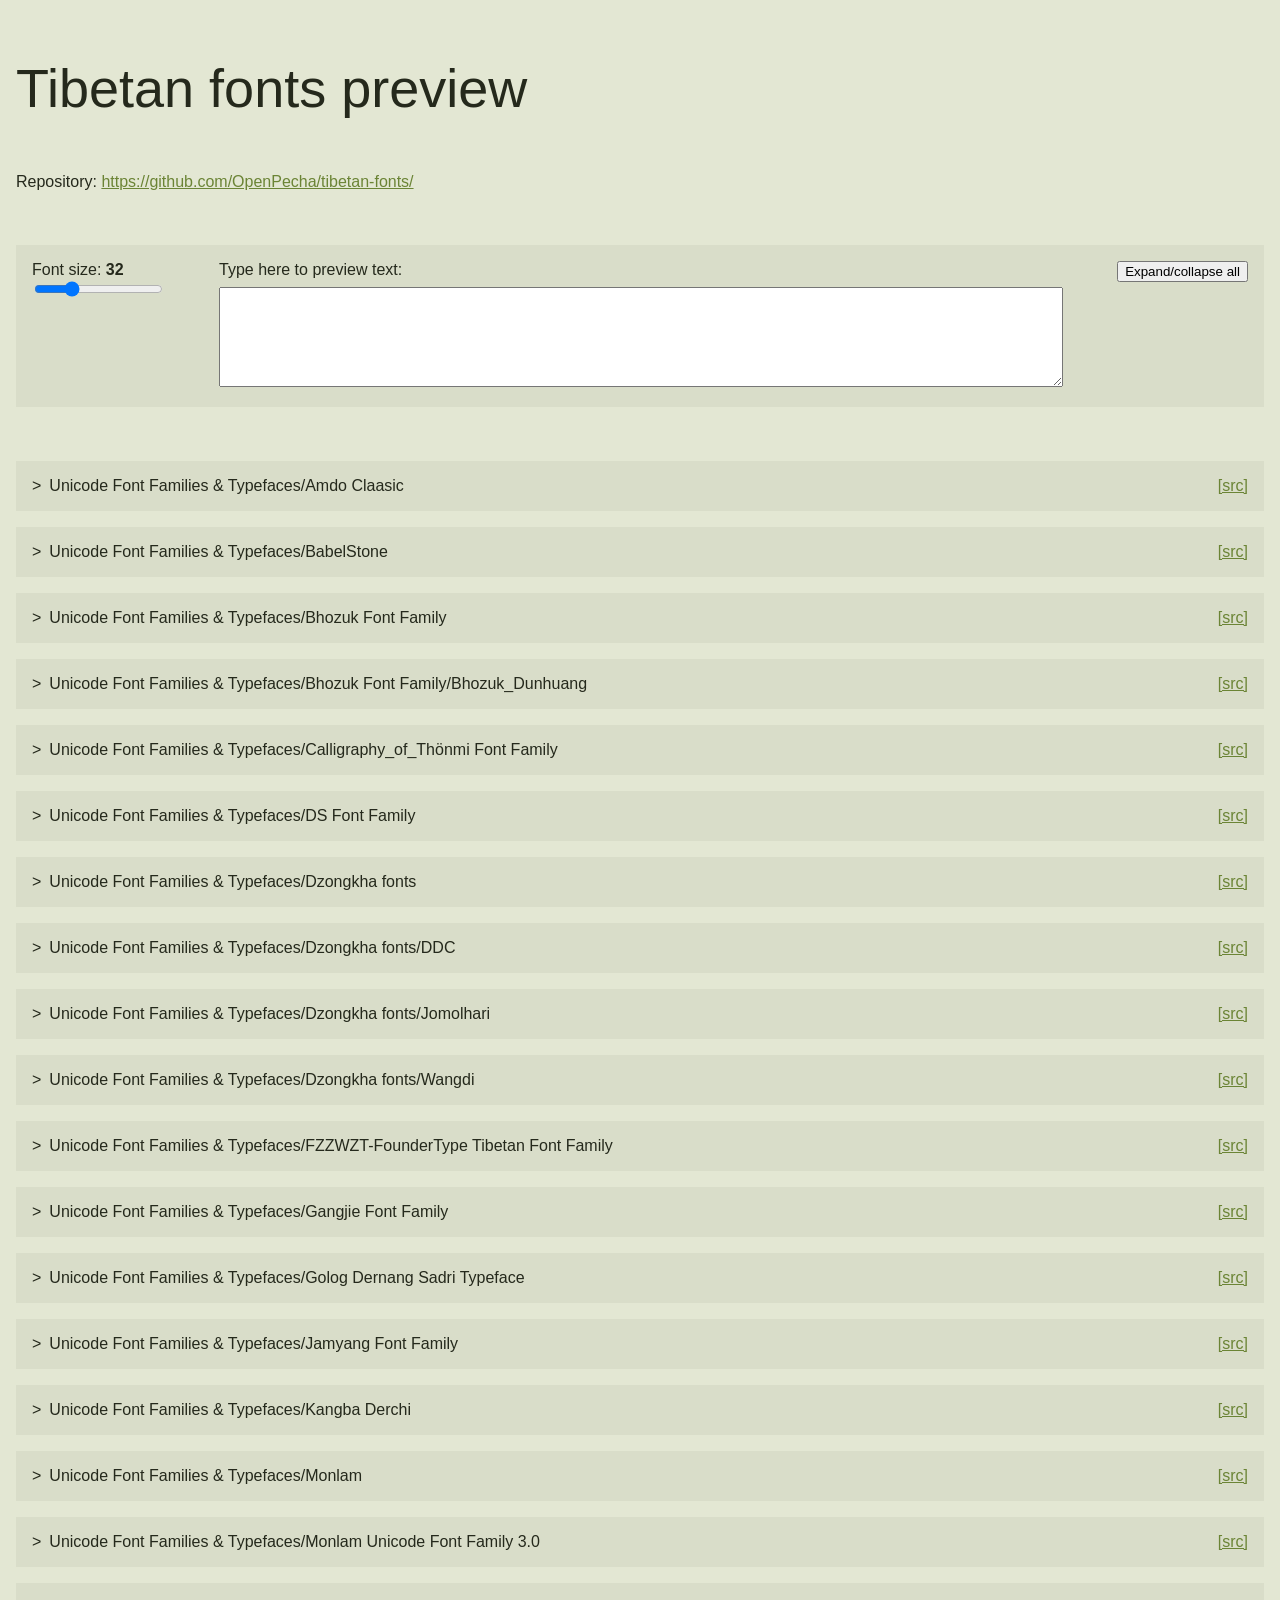
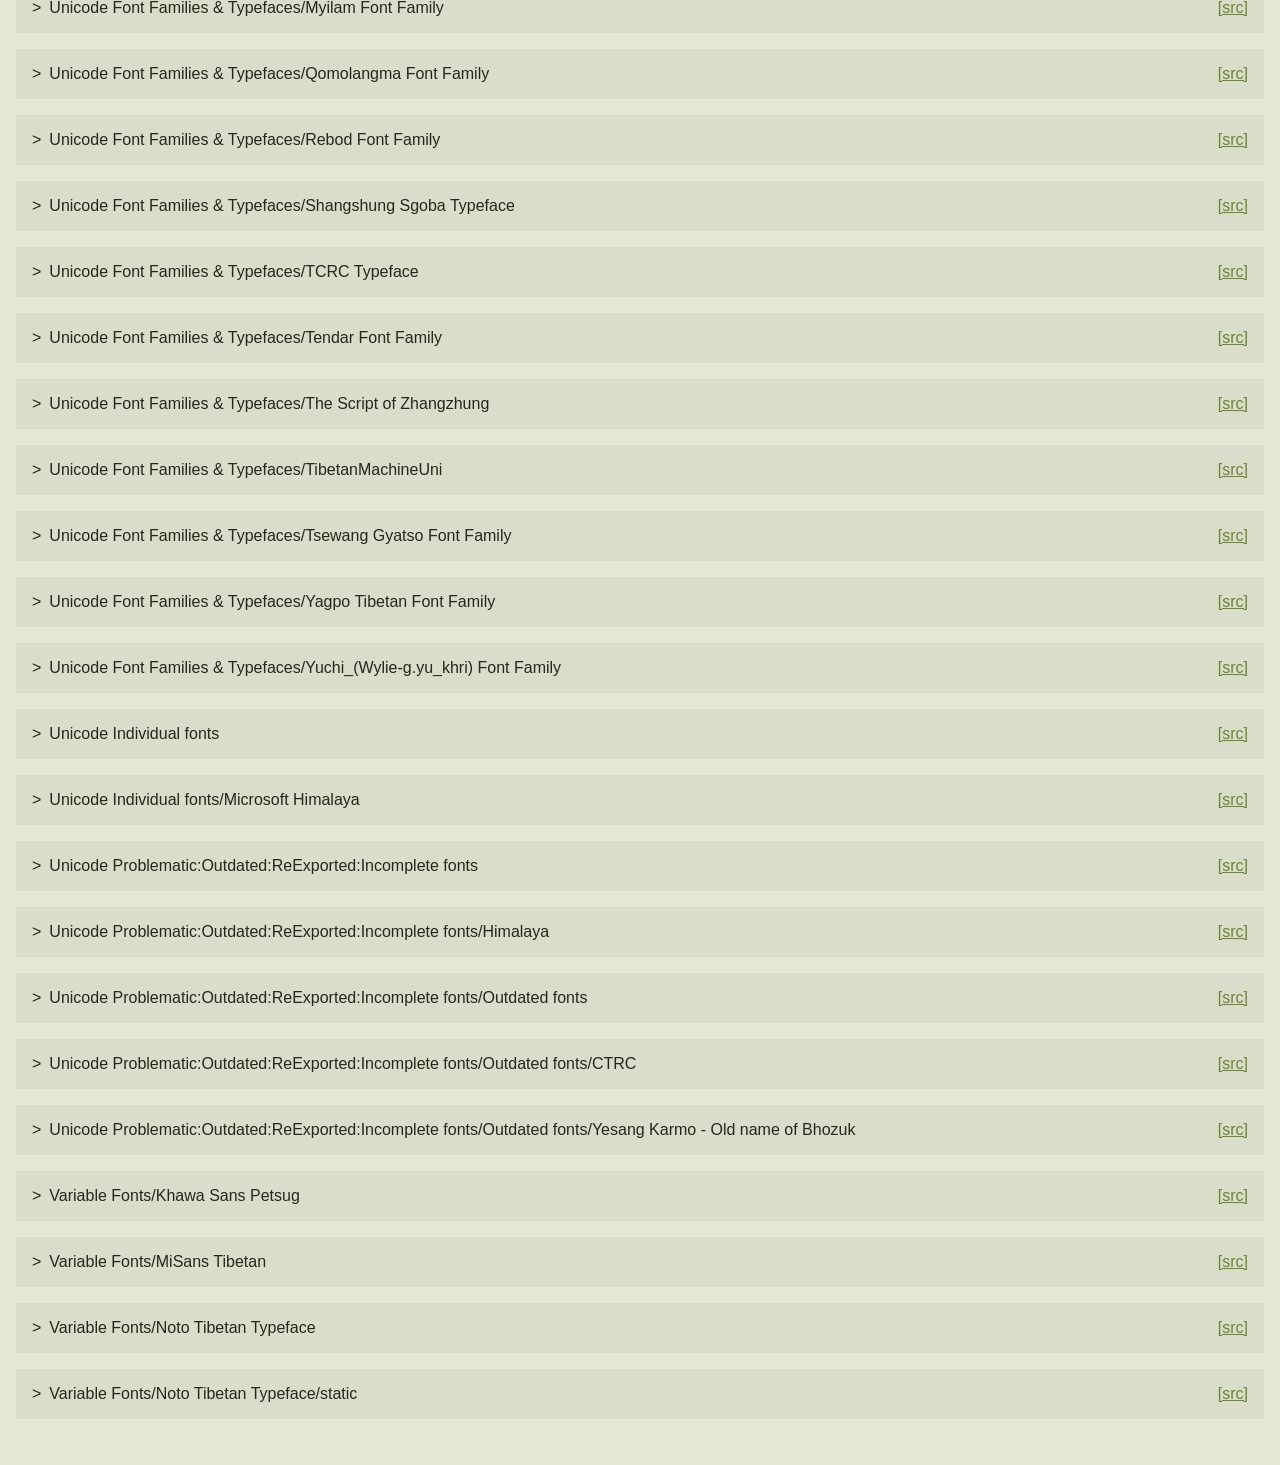
==== commit c2867e85: "update mob styles & min font-size -> 14" ====
--- a/index.html
+++ b/index.html
@@ -1,4 +1,4 @@
-<!-- Generated at 11/8/2024, 12:48:31 PM by tibetan-fonts/preview_generator -->
+<!-- Generated at 08.11.2024, 19:24:00 by tibetan-fonts/preview_generator -->
 <!doctype html>
 <html lang="en">
 <head>
@@ -9,7 +9,7 @@
     <title>Tibetan fonts preview</title>
     <link rel="stylesheet" href="style.css">
     <style>
-         @font-face { font-family: tib-font-124; src: url("Unicode Font Families & Typefaces/Yuchi_(Wylie-g.yu_khri) Font Family/玉翅+wujin+changgui.ttf") format("truetype"); } @font-face { font-family: tib-font-125; src: url("Unicode Font Families & Typefaces/Yuchi_(Wylie-g.yu_khri) Font Family/玉翅+wujin+gangbi.ttf") format("truetype"); } @font-face { font-family: tib-font-126; src: url("Unicode Font Families & Typefaces/Yuchi_(Wylie-g.yu_khri) Font Family/玉翅+wujin+labuleng.ttf") format("truetype"); } @font-face { font-family: tib-font-127; src: url("Unicode Font Families & Typefaces/Yuchi_(Wylie-g.yu_khri) Font Family/玉翅+wujin+surang.ttf") format("truetype"); } @font-face { font-family: tib-font-128; src: url("Unicode Font Families & Typefaces/Yuchi_(Wylie-g.yu_khri) Font Family/玉翅+wujin+yishu1.ttf") format("truetype"); } @font-face { font-family: tib-font-129; src: url("Unicode Font Families & Typefaces/Yuchi_(Wylie-g.yu_khri) Font Family/玉翅+wujin+yishu2.ttf") format("truetype"); } @font-face { font-family: tib-font-130; src: url("Unicode Font Families & Typefaces/Yuchi_(Wylie-g.yu_khri) Font Family/玉翅+zhuca+molam1.ttf") format("truetype"); } @font-face { font-family: tib-font-131; src: url("Unicode Font Families & Typefaces/Yuchi_(Wylie-g.yu_khri) Font Family/玉翅+zhuca+molam2.ttf") format("truetype"); } @font-face { font-family: tib-font-132; src: url("Unicode Font Families & Typefaces/Yuchi_(Wylie-g.yu_khri) Font Family/玉翅+zhuca+weizang.ttf") format("truetype"); } @font-face { font-family: tib-font-133; src: url("Unicode Font Families & Typefaces/Yagpo Tibetan Font Family/YagpoSambhotaUni.ttf") format("truetype"); } @font-face { font-family: tib-font-134; src: url("Unicode Font Families & Typefaces/Yagpo Tibetan Font Family/YagpoTibetanSambhotaUni-3zmZX.ttf") format("truetype"); } @font-face { font-family: tib-font-135; src: url("Unicode Font Families & Typefaces/Yagpo Tibetan Font Family/YagpoTibetanUni-YzO3y.ttf") format("truetype"); } @font-face { font-family: tib-font-136; src: url("Unicode Font Families & Typefaces/Yagpo Tibetan Font Family/YagpoTibetanUni-x3jnj.ttf") format("truetype"); } @font-face { font-family: tib-font-137; src: url("Unicode Font Families & Typefaces/Yagpo Tibetan Font Family/YagpoUni.ttf") format("truetype"); } @font-face { font-family: tib-font-138; src: url("Unicode Font Families & Typefaces/Tsewang Gyatso Font Family/TseangGyatso.01.ttf") format("truetype"); } @font-face { font-family: tib-font-139; src: url("Unicode Font Families & Typefaces/Tsewang Gyatso Font Family/TsewangGyatso.02.ttf") format("truetype"); } @font-face { font-family: tib-font-140; src: url("Unicode Font Families & Typefaces/TibetanMachineUni/TibMachUni-1.901b.ttf") format("truetype"); } @font-face { font-family: tib-font-141; src: url("Unicode Font Families & Typefaces/TibetanMachineUni/TibetanMachineUnicode 1.1.ttf") format("truetype"); } @font-face { font-family: tib-font-142; src: url("Unicode Font Families & Typefaces/TibetanMachineUni/tibetanmachineunialpha.ttf") format("truetype"); } @font-face { font-family: tib-font-143; src: url("Unicode Font Families & Typefaces/TibetanMachineUni/tibetanmachineweb.ttf") format("truetype"); } @font-face { font-family: tib-font-144; src: url("Unicode Font Families & Typefaces/The Script of Zhangzhung/The Script Of Zhangzhung Machen.ttf") format("truetype"); } @font-face { font-family: tib-font-145; src: url("Unicode Font Families & Typefaces/The Script of Zhangzhung/the_script_of_zhangzhung_smar.ttf") format("truetype"); } @font-face { font-family: tib-font-146; src: url("Unicode Font Families & Typefaces/Tendar Font Family/Tendar Dutsa.ttf") format("truetype"); } @font-face { font-family: tib-font-147; src: url("Unicode Font Families & Typefaces/Tendar Font Family/Tendar Ouchen.ttf") format("truetype"); } @font-face { font-family: tib-font-148; src: url("Unicode Font Families & Typefaces/Tendar Font Family/Tendar Tsukring.ttf") format("truetype"); } @font-face { font-family: tib-font-149; src: url("Unicode Font Families & Typefaces/Tendar Font Family/Tendar Tsukthung.ttf") format("truetype"); } @font-face { font-family: tib-font-150; src: url("Unicode Font Families & Typefaces/TCRC Typeface/TCRC-SD.ttf") format("truetype"); } @font-face { font-family: tib-font-151; src: url("Unicode Font Families & Typefaces/TCRC Typeface/TibetanUnicode.ttf") format("truetype"); } @font-face { font-family: tib-font-152; src: url("Unicode Font Families & Typefaces/TCRC Typeface/tcrc_youtso_unicode.ttf") format("truetype"); } @font-face { font-family: tib-font-153; src: url("Unicode Font Families & Typefaces/Shangshung Sgoba Typeface/ShangshungSgoba-KhraChen.ttf") format("truetype"); } @font-face { font-family: tib-font-154; src: url("Unicode Font Families & Typefaces/Shangshung Sgoba Typeface/ShangshungSgoba-KhraChung.ttf") format("truetype"); } @font-face { font-family: tib-font-155; src: url("Unicode Font Families & Typefaces/Shangshung Sgoba Typeface/ShangshungSgoba-Khyungpo.ttf") format("truetype"); } @font-face { font-family: tib-font-156; src: url("Unicode Font Families & Typefaces/Rebod Font Family/Rebod-乌金像素点阵体དབུ་ཅན་ཚེག་གྲམ་མ།.ttf") format("truetype"); } @font-face { font-family: tib-font-157; src: url("Unicode Font Families & Typefaces/Rebod Font Family/Rebod-乌金列砖体སོ་ཕག་གཤིབ་འདྲ།.ttf") format("truetype"); } @font-face { font-family: tib-font-158; src: url("Unicode Font Families & Typefaces/Rebod Font Family/Rebod-乌金宽黑体དབུ་ཅན་སྤྲོས་མེད་སྦོམ་པོ།.ttf") format("truetype"); } @font-face { font-family: tib-font-159; src: url("Unicode Font Families & Typefaces/Rebod Font Family/Rebod-乌金宽黑细体དབུ་ཅན་སྤྲོས་མེད་ཕྲ་མོ།.ttf") format("truetype"); } @font-face { font-family: tib-font-160; src: url("Unicode Font Families & Typefaces/Rebod Font Family/Rebod-乌金手写线体ལག་བྲིས་སྐུད་གཟུགས།.ttf") format("truetype"); } @font-face { font-family: tib-font-161; src: url("Unicode Font Families & Typefaces/Rebod Font Family/Rebod-乌金方体དབུ་ཅན་གྲུ་བཞི་མ།.ttf") format("truetype"); } @font-face { font-family: tib-font-162; src: url("Unicode Font Families & Typefaces/Rebod Font Family/Rebod-乌金毛笔体དབུ་ཅན་པིར་བྲིས་མ།.ttf") format("truetype"); } @font-face { font-family: tib-font-163; src: url("Unicode Font Families & Typefaces/Rebod Font Family/Rebod-乌金瀑布体ལང་ཚོའི་རྦབ་ཆུ།.ttf") format("truetype"); } @font-face { font-family: tib-font-164; src: url("Unicode Font Families & Typefaces/Rebod Font Family/Rebod-卡通锐体དབུ་ཅན་རྣོ་གཟུགས།.ttf") format("truetype"); } @font-face { font-family: tib-font-165; src: url("Unicode Font Families & Typefaces/Rebod Font Family/Rebod-印意藏体རྒྱ་གར་ཡིག་འདྲ།.ttf") format("truetype"); } @font-face { font-family: tib-font-166; src: url("Unicode Font Families & Typefaces/Rebod Font Family/Rebod-端智嘉手写体དོན་གྲུབ་རྒྱལ་ཕྱག་བྲིས་མ།.ttf") format("truetype"); } @font-face { font-family: tib-font-167; src: url("Unicode Font Families & Typefaces/Qomolangma Font Family/Qomolangma-Art.ttf") format("truetype"); } @font-face { font-family: tib-font-168; src: url("Unicode Font Families & Typefaces/Qomolangma Font Family/Qomolangma-Betsu.ttf") format("truetype"); } @font-face { font-family: tib-font-169; src: url("Unicode Font Families & Typefaces/Qomolangma Font Family/Qomolangma-Chuyig.ttf") format("truetype"); } @font-face { font-family: tib-font-170; src: url("Unicode Font Families & Typefaces/Qomolangma Font Family/Qomolangma-Drutsa.ttf") format("truetype"); } @font-face { font-family: tib-font-171; src: url("Unicode Font Families & Typefaces/Qomolangma Font Family/Qomolangma-Dunhuang.ttf") format("truetype"); } @font-face { font-family: tib-font-172; src: url("Unicode Font Families & Typefaces/Qomolangma Font Family/Qomolangma-Edict.ttf") format("truetype"); } @font-face { font-family: tib-font-173; src: url("Unicode Font Families & Typefaces/Qomolangma Font Family/Qomolangma-Horyig.ttf") format("truetype"); } @font-face { font-family: tib-font-174; src: url("Unicode Font Families & Typefaces/Qomolangma Font Family/Qomolangma-Subtitle.ttf") format("truetype"); } @font-face { font-family: tib-font-175; src: url("Unicode Font Families & Typefaces/Qomolangma Font Family/Qomolangma-Title.ttf") format("truetype"); } @font-face { font-family: tib-font-176; src: url("Unicode Font Families & Typefaces/Qomolangma Font Family/Qomolangma-Tsumachu.ttf") format("truetype"); } @font-face { font-family: tib-font-177; src: url("Unicode Font Families & Typefaces/Qomolangma Font Family/Qomolangma-Tsuring.ttf") format("truetype"); } @font-face { font-family: tib-font-178; src: url("Unicode Font Families & Typefaces/Qomolangma Font Family/Qomolangma-Tsutong.ttf") format("truetype"); } @font-face { font-family: tib-font-179; src: url("Unicode Font Families & Typefaces/Qomolangma Font Family/Qomolangma-UchenSarchen.ttf") format("truetype"); } @font-face { font-family: tib-font-180; src: url("Unicode Font Families & Typefaces/Qomolangma Font Family/Qomolangma-UchenSarchung.ttf") format("truetype"); } @font-face { font-family: tib-font-181; src: url("Unicode Font Families & Typefaces/Qomolangma Font Family/Qomolangma-UchenSuring.ttf") format("truetype"); } @font-face { font-family: tib-font-182; src: url("Unicode Font Families & Typefaces/Qomolangma Font Family/Qomolangma-UchenSutung.ttf") format("truetype"); } @font-face { font-family: tib-font-183; src: url("Unicode Font Families & Typefaces/Qomolangma Font Family/Qomolangma-Woodblock.ttf") format("truetype"); } @font-face { font-family: tib-font-184; src: url("Unicode Font Families & Typefaces/Myilam Font Family/Myilam_Boldface.ttf") format("truetype"); } @font-face { font-family: tib-font-185; src: url("Unicode Font Families & Typefaces/Myilam Font Family/Myilam_Carton.ttf") format("truetype"); } @font-face { font-family: tib-font-186; src: url("Unicode Font Families & Typefaces/Myilam Font Family/Myilam_Feminine.ttf") format("truetype"); } @font-face { font-family: tib-font-187; src: url("Unicode Font Families & Typefaces/Myilam Font Family/Myilam_Gothic.ttf") format("truetype"); } @font-face { font-family: tib-font-188; src: url("Unicode Font Families & Typefaces/Myilam Font Family/Myilam_Green Leaf.ttf") format("truetype"); } @font-face { font-family: tib-font-189; src: url("Unicode Font Families & Typefaces/Myilam Font Family/Myilam_Horma.ttf") format("truetype"); } @font-face { font-family: tib-font-190; src: url("Unicode Font Families & Typefaces/Myilam Font Family/Myilam_Khyungdri.ttf") format("truetype"); } @font-face { font-family: tib-font-191; src: url("Unicode Font Families & Typefaces/Myilam Font Family/Myilam_Lightface.ttf") format("truetype"); } @font-face { font-family: tib-font-192; src: url("Unicode Font Families & Typefaces/Myilam Font Family/Myilam_Mandate.ttf") format("truetype"); } @font-face { font-family: tib-font-193; src: url("Unicode Font Families & Typefaces/Myilam Font Family/Myilam_Masculine.ttf") format("truetype"); } @font-face { font-family: tib-font-194; src: url("Unicode Font Families & Typefaces/Myilam Font Family/Myilam_Pearl Necklace.ttf") format("truetype"); } @font-face { font-family: tib-font-195; src: url("Unicode Font Families & Typefaces/Myilam Font Family/Myilam_Potala.ttf") format("truetype"); } @font-face { font-family: tib-font-196; src: url("Unicode Font Families & Typefaces/Myilam Font Family/Myilam_Sea Horse.ttf") format("truetype"); } @font-face { font-family: tib-font-197; src: url("Unicode Font Families & Typefaces/Myilam Font Family/Myilam_Wind Horse.ttf") format("truetype"); } @font-face { font-family: tib-font-198; src: url("Unicode Font Families & Typefaces/Monlam Unicode Font Family 3.0/Monlam Uni Chouk.ttf") format("truetype"); } @font-face { font-family: tib-font-199; src: url("Unicode Font Families & Typefaces/Monlam Unicode Font Family 3.0/Monlam Uni ChoukMatik.ttf") format("truetype"); } @font-face { font-family: tib-font-200; src: url("Unicode Font Families & Typefaces/Monlam Unicode Font Family 3.0/Monlam Uni Dutsa1.ttf") format("truetype"); } @font-face { font-family: tib-font-201; src: url("Unicode Font Families & Typefaces/Monlam Unicode Font Family 3.0/Monlam Uni Dutsa2.ttf") format("truetype"); } @font-face { font-family: tib-font-202; src: url("Unicode Font Families & Typefaces/Monlam Unicode Font Family 3.0/Monlam Uni OuChan1.ttf") format("truetype"); } @font-face { font-family: tib-font-203; src: url("Unicode Font Families & Typefaces/Monlam Unicode Font Family 3.0/Monlam Uni OuChan2.ttf") format("truetype"); } @font-face { font-family: tib-font-204; src: url("Unicode Font Families & Typefaces/Monlam Unicode Font Family 3.0/Monlam Uni OuChan3.ttf") format("truetype"); } @font-face { font-family: tib-font-205; src: url("Unicode Font Families & Typefaces/Monlam Unicode Font Family 3.0/Monlam Uni OuChan4.ttf") format("truetype"); } @font-face { font-family: tib-font-206; src: url("Unicode Font Families & Typefaces/Monlam Unicode Font Family 3.0/Monlam Uni OuChan5.ttf") format("truetype"); } @font-face { font-family: tib-font-207; src: url("Unicode Font Families & Typefaces/Monlam Unicode Font Family 3.0/Monlam Uni PayTsik.ttf") format("truetype"); } @font-face { font-family: tib-font-208; src: url("Unicode Font Families & Typefaces/Monlam Unicode Font Family 3.0/Monlam Uni Sans Serif.ttf") format("truetype"); } @font-face { font-family: tib-font-209; src: url("Unicode Font Families & Typefaces/Monlam Unicode Font Family 3.0/Monlam Uni TikTong.ttf") format("truetype"); } @font-face { font-family: tib-font-210; src: url("Unicode Font Families & Typefaces/Monlam Unicode Font Family 3.0/Monlam Uni Tikrang.ttf") format("truetype"); } @font-face { font-family: tib-font-211; src: url("Unicode Font Families & Typefaces/Monlam/ML Dutsa.ttf") format("truetype"); } @font-face { font-family: tib-font-212; src: url("Unicode Font Families & Typefaces/Monlam/ML Ouchan 3.ttf") format("truetype"); } @font-face { font-family: tib-font-213; src: url("Unicode Font Families & Typefaces/Monlam/ML Ouchan 4.ttf") format("truetype"); } @font-face { font-family: tib-font-214; src: url("Unicode Font Families & Typefaces/Monlam/ML Ouchan 5.ttf") format("truetype"); } @font-face { font-family: tib-font-215; src: url("Unicode Font Families & Typefaces/Monlam/ML Peytsig.ttf") format("truetype"); } @font-face { font-family: tib-font-216; src: url("Unicode Font Families & Typefaces/Monlam/ML Tigma choug.ttf") format("truetype"); } @font-face { font-family: tib-font-217; src: url("Unicode Font Families & Typefaces/Monlam/ML yigchong.ttf") format("truetype"); } @font-face { font-family: tib-font-218; src: url("Unicode Font Families & Typefaces/Monlam/Monlam Aangtsey.ttf") format("truetype"); } @font-face { font-family: tib-font-219; src: url("Unicode Font Families & Typefaces/Monlam/Monlam Bodyig-Regular.ttf") format("truetype"); } @font-face { font-family: tib-font-220; src: url("Unicode Font Families & Typefaces/Monlam/Monlam Dic2018.ttf") format("truetype"); } @font-face { font-family: tib-font-221; src: url("Unicode Font Families & Typefaces/Monlam/Monlam Dic2021 bold 2022.ttf") format("truetype"); } @font-face { font-family: tib-font-222; src: url("Unicode Font Families & Typefaces/Monlam/Monlam Sans Serif.ttf") format("truetype"); } @font-face { font-family: tib-font-223; src: url("Unicode Font Families & Typefaces/Monlam/Monlam Uni Ochan2.ttf") format("truetype"); } @font-face { font-family: tib-font-224; src: url("Unicode Font Families & Typefaces/Monlam/Monlam Uni OuChan1.ttf") format("truetype"); } @font-face { font-family: tib-font-225; src: url("Unicode Font Families & Typefaces/Monlam/Monlam Uni OuChan2.ttf") format("truetype"); } @font-face { font-family: tib-font-226; src: url("Unicode Font Families & Typefaces/Monlam/Monlam Uni OuChan5.ttf") format("truetype"); } @font-face { font-family: tib-font-227; src: url("Unicode Font Families & Typefaces/Monlam/Monlam Uni Sans Serif.ttf") format("truetype"); } @font-face { font-family: tib-font-228; src: url("Unicode Font Families & Typefaces/Monlam/Monlam arts.ttf") format("truetype"); } @font-face { font-family: tib-font-229; src: url("Unicode Font Families & Typefaces/Monlam/Monlam bodyig-bold.ttf") format("truetype"); } @font-face { font-family: tib-font-230; src: url("Unicode Font Families & Typefaces/Monlam/Monlam font for Web.ttf") format("truetype"); } @font-face { font-family: tib-font-231; src: url("Unicode Font Families & Typefaces/Monlam/Monlam-TBslim.ttf") format("truetype"); } @font-face { font-family: tib-font-232; src: url("Unicode Font Families & Typefaces/Monlam/MonlamTB2022-Regular.otf") format("opentype"); } @font-face { font-family: tib-font-233; src: url("Unicode Font Families & Typefaces/Monlam/MonlamTB2022-Regular.ttf") format("truetype"); } @font-face { font-family: tib-font-234; src: url("Unicode Font Families & Typefaces/Monlam/MonlamTBslim.ttf") format("truetype"); } @font-face { font-family: tib-font-235; src: url("Unicode Font Families & Typefaces/Monlam/monlam_sans_serifbold.ttf") format("truetype"); } @font-face { font-family: tib-font-236; src: url("Unicode Font Families & Typefaces/Monlam/monlam_uni_chouk.ttf") format("truetype"); } @font-face { font-family: tib-font-237; src: url("Unicode Font Families & Typefaces/Monlam/monlam_uni_choukmatik.ttf") format("truetype"); } @font-face { font-family: tib-font-238; src: url("Unicode Font Families & Typefaces/Monlam/monlam_uni_dutsa1.ttf") format("truetype"); } @font-face { font-family: tib-font-239; src: url("Unicode Font Families & Typefaces/Monlam/monlam_uni_dutsa2.ttf") format("truetype"); } @font-face { font-family: tib-font-240; src: url("Unicode Font Families & Typefaces/Monlam/monlam_uni_ochan1.ttf") format("truetype"); } @font-face { font-family: tib-font-241; src: url("Unicode Font Families & Typefaces/Monlam/monlam_uni_ouchan2.ttf") format("truetype"); } @font-face { font-family: tib-font-242; src: url("Unicode Font Families & Typefaces/Monlam/monlam_uni_ouchan3.ttf") format("truetype"); } @font-face { font-family: tib-font-243; src: url("Unicode Font Families & Typefaces/Monlam/monlam_uni_ouchan4.ttf") format("truetype"); } @font-face { font-family: tib-font-244; src: url("Unicode Font Families & Typefaces/Monlam/monlam_uni_ouchan5.ttf") format("truetype"); } @font-face { font-family: tib-font-245; src: url("Unicode Font Families & Typefaces/Monlam/monlam_uni_paytsik.ttf") format("truetype"); } @font-face { font-family: tib-font-246; src: url("Unicode Font Families & Typefaces/Monlam/monlam_uni_tikrang.ttf") format("truetype"); } @font-face { font-family: tib-font-247; src: url("Unicode Font Families & Typefaces/Monlam/monlam_uni_tiktong.ttf") format("truetype"); } @font-face { font-family: tib-font-248; src: url("Unicode Font Families & Typefaces/Kangba Derchi/Kangba Derchi- Bechu.ttf") format("truetype"); } @font-face { font-family: tib-font-249; src: url("Unicode Font Families & Typefaces/Kangba Derchi/Kangba Derchi-Chuyig.ttf") format("truetype"); } @font-face { font-family: tib-font-250; src: url("Unicode Font Families & Typefaces/Kangba Derchi/Kangba Derchi-Drutsa.ttf") format("truetype"); } @font-face { font-family: tib-font-251; src: url("Unicode Font Families & Typefaces/Kangba Derchi/Kangba Derchi-Zhugang.ttf") format("truetype"); } @font-face { font-family: tib-font-252; src: url("Unicode Font Families & Typefaces/Jamyang Font Family/JMY-HLLZT3.0.otf") format("opentype"); } @font-face { font-family: tib-font-253; src: url("Unicode Font Families & Typefaces/Jamyang Font Family/JMY-HLWDT3.0.otf") format("opentype"); } @font-face { font-family: tib-font-254; src: url("Unicode Font Families & Typefaces/Jamyang Font Family/JMY-MLCQT.otf") format("opentype"); } @font-face { font-family: tib-font-255; src: url("Unicode Font Families & Typefaces/Jamyang Font Family/JMY-MLCRT1.0.otf") format("opentype"); } @font-face { font-family: tib-font-256; src: url("Unicode Font Families & Typefaces/Jamyang Font Family/JMY-MLCTT1.0.otf") format("opentype"); } @font-face { font-family: tib-font-257; src: url("Unicode Font Families & Typefaces/Jamyang Font Family/JMY-MLJZT1.0.otf") format("opentype"); } @font-face { font-family: tib-font-258; src: url("Unicode Font Families & Typefaces/Jamyang Font Family/JMY-MLWJT2.5.otf") format("opentype"); } @font-face { font-family: tib-font-259; src: url("Unicode Font Families & Typefaces/Jamyang Font Family/JMY-MLZZT1.0.otf") format("opentype"); } @font-face { font-family: tib-font-260; src: url("Unicode Font Families & Typefaces/Jamyang Font Family/JMYZK--LZT.ttf") format("truetype"); } @font-face { font-family: tib-font-261; src: url("Unicode Font Families & Typefaces/Jamyang Font Family/JMYZK--WDT.ttf") format("truetype"); } @font-face { font-family: tib-font-262; src: url("Unicode Font Families & Typefaces/Jamyang Font Family/JMYZK--WDT1.ttf") format("truetype"); } @font-face { font-family: tib-font-263; src: url("Unicode Font Families & Typefaces/Jamyang Font Family/Jamyang_Monlam_Uchen.otf") format("opentype"); } @font-face { font-family: tib-font-264; src: url("Unicode Font Families & Typefaces/Jamyang Font Family/旦增字体.ttf") format("truetype"); } @font-face { font-family: tib-font-265; src: url("Unicode Font Families & Typefaces/Golog Dernang Sadri Typeface/GologDernangSadris-Drutsa.ttf") format("truetype"); } @font-face { font-family: tib-font-266; src: url("Unicode Font Families & Typefaces/Golog Dernang Sadri Typeface/GologDernangSadris-Yigchen.ttf") format("truetype"); } @font-face { font-family: tib-font-267; src: url("Unicode Font Families & Typefaces/Golog Dernang Sadri Typeface/GologDernangSadris-Yigchung.ttf") format("truetype"); } @font-face { font-family: tib-font-268; src: url("Unicode Font Families & Typefaces/Gangjie Font Family/GangJie-Chumaqu_1.ttf") format("truetype"); } @font-face { font-family: tib-font-269; src: url("Unicode Font Families & Typefaces/Gangjie Font Family/GangJie-Chuyi_1.ttf") format("truetype"); } @font-face { font-family: tib-font-270; src: url("Unicode Font Families & Typefaces/Gangjie Font Family/GangJie-Drutsa.ttf") format("truetype"); } @font-face { font-family: tib-font-271; src: url("Unicode Font Families & Typefaces/Gangjie Font Family/GangJie-Uchen_1.ttf") format("truetype"); } @font-face { font-family: tib-font-272; src: url("Unicode Font Families & Typefaces/FZZWZT-FounderType Tibetan Font Family/FZZWBTTOT_Uni.ttf") format("truetype"); } @font-face { font-family: tib-font-273; src: url("Unicode Font Families & Typefaces/FZZWZT-FounderType Tibetan Font Family/FZZWCTOT_Uni.ttf") format("truetype"); } @font-face { font-family: tib-font-274; src: url("Unicode Font Families & Typefaces/FZZWZT-FounderType Tibetan Font Family/FZZWMSTOT_Uni.ttf") format("truetype"); } @font-face { font-family: tib-font-275; src: url("Unicode Font Families & Typefaces/FZZWZT-FounderType Tibetan Font Family/FZZWWJQTOT_Uni.ttf") format("truetype"); } @font-face { font-family: tib-font-276; src: url("Unicode Font Families & Typefaces/FZZWZT-FounderType Tibetan Font Family/FZZWXBTOT_Uni.ttf") format("truetype"); } @font-face { font-family: tib-font-277; src: url("Unicode Font Families & Typefaces/FZZWZT-FounderType Tibetan Font Family/FZZWXHTOT_Uni.ttf") format("truetype"); } @font-face { font-family: tib-font-278; src: url("Unicode Font Families & Typefaces/FZZWZT-FounderType Tibetan Font Family/FZZWZT_UniOT.ttf") format("truetype"); } @font-face { font-family: tib-font-279; src: url("Unicode Font Families & Typefaces/Dzongkha fonts/Joyig_Regular_v1.ttf") format("truetype"); } @font-face { font-family: tib-font-280; src: url("Unicode Font Families & Typefaces/Dzongkha fonts/dzongkaunicodebeta6.ttf") format("truetype"); } @font-face { font-family: tib-font-281; src: url("Unicode Font Families & Typefaces/Dzongkha fonts/tashi.ttf") format("truetype"); } @font-face { font-family: tib-font-282; src: url("Unicode Font Families & Typefaces/Dzongkha fonts/tsuig_03.ttf") format("truetype"); } @font-face { font-family: tib-font-283; src: url("Unicode Font Families & Typefaces/Dzongkha fonts/Wangdi/wangdi.ttf") format("truetype"); } @font-face { font-family: tib-font-284; src: url("Unicode Font Families & Typefaces/Dzongkha fonts/Wangdi/wangdi_29.ttf") format("truetype"); } @font-face { font-family: tib-font-285; src: url("Unicode Font Families & Typefaces/Dzongkha fonts/Jomolhari/jomolhari-id-a3d.ttf") format("truetype"); } @font-face { font-family: tib-font-286; src: url("Unicode Font Families & Typefaces/Dzongkha fonts/Jomolhari/jomolhari-id.ttf") format("truetype"); } @font-face { font-family: tib-font-287; src: url("Unicode Font Families & Typefaces/Dzongkha fonts/Jomolhari/jomolhari.ttf") format("truetype"); } @font-face { font-family: tib-font-288; src: url("Unicode Font Families & Typefaces/Dzongkha fonts/DDC/DDC Rinzin.ttf") format("truetype"); } @font-face { font-family: tib-font-289; src: url("Unicode Font Families & Typefaces/Dzongkha fonts/DDC/ddc_rinzin.ttf") format("truetype"); } @font-face { font-family: tib-font-290; src: url("Unicode Font Families & Typefaces/Dzongkha fonts/DDC/ddc_uchen.ttf") format("truetype"); } @font-face { font-family: tib-font-291; src: url("Unicode Font Families & Typefaces/Dzongkha fonts/DDC/uchen.ttf") format("truetype"); } @font-face { font-family: tib-font-292; src: url("Unicode Font Families & Typefaces/DS Font Family/DS_TsekRang.ttf") format("truetype"); } @font-face { font-family: tib-font-293; src: url("Unicode Font Families & Typefaces/DS Font Family/DS_TsekTong.ttf") format("truetype"); } @font-face { font-family: tib-font-294; src: url("Unicode Font Families & Typefaces/Calligraphy_of_Thönmi Font Family/Calligraphy_of_Thonmi-SlevuBris_VkhyugsYig.ttf") format("truetype"); } @font-face { font-family: tib-font-295; src: url("Unicode Font Families & Typefaces/Calligraphy_of_Thönmi Font Family/Thönmi_Tradition_Uchen_Nye_Style.ttf") format("truetype"); } @font-face { font-family: tib-font-296; src: url("Unicode Font Families & Typefaces/Calligraphy_of_Thönmi Font Family/TnonMivi PhyagRgyun-Tembangma Chungbris.ttf") format("truetype"); } @font-face { font-family: tib-font-297; src: url("Unicode Font Families & Typefaces/Calligraphy_of_Thönmi Font Family/TnonMivi_PhyagRgyun-Bribris_Dbetshugs.ttf") format("truetype"); } @font-face { font-family: tib-font-298; src: url("Unicode Font Families & Typefaces/Calligraphy_of_Thönmi Font Family/TnonMivi_PhyagRgyun-tsugtong.ttf") format("truetype"); } @font-face { font-family: tib-font-299; src: url("Unicode Font Families & Typefaces/Bhozuk Font Family/Bhozuk Chungmigma.otf") format("opentype"); } @font-face { font-family: tib-font-300; src: url("Unicode Font Families & Typefaces/Bhozuk Font Family/Bhozuk Danak Shokpa.otf") format("opentype"); } @font-face { font-family: tib-font-301; src: url("Unicode Font Families & Typefaces/Bhozuk Font Family/Bhozuk Gendun Chompel.ttf") format("truetype"); } @font-face { font-family: tib-font-302; src: url("Unicode Font Families & Typefaces/Bhozuk Font Family/Bhozuk Jangrdungma.otf") format("opentype"); } @font-face { font-family: tib-font-303; src: url("Unicode Font Families & Typefaces/Bhozuk Font Family/Bhozuk Lagdrima.otf") format("opentype"); } @font-face { font-family: tib-font-304; src: url("Unicode Font Families & Typefaces/Bhozuk Font Family/Bhozuk Lhendrepma 2.ttf") format("truetype"); } @font-face { font-family: tib-font-305; src: url("Unicode Font Families & Typefaces/Bhozuk Font Family/Bhozuk Lhendrepma.ttf") format("truetype"); } @font-face { font-family: tib-font-306; src: url("Unicode Font Families & Typefaces/Bhozuk Font Family/Bhozuk Rahnyama.otf") format("opentype"); } @font-face { font-family: tib-font-307; src: url("Unicode Font Families & Typefaces/Bhozuk Font Family/Bhozuk Tsershingma.ttf") format("truetype"); } @font-face { font-family: tib-font-308; src: url("Unicode Font Families & Typefaces/Bhozuk Font Family/Peltsek Dzapchen.ttf") format("truetype"); } @font-face { font-family: tib-font-309; src: url("Unicode Font Families & Typefaces/Bhozuk Font Family/Yesang Karmo-Bhodor.ttf") format("truetype"); } @font-face { font-family: tib-font-310; src: url("Unicode Font Families & Typefaces/Bhozuk Font Family/Bhozuk_Dunhuang/Bhozuk Dunhuang（A）.ttf") format("truetype"); } @font-face { font-family: tib-font-311; src: url("Unicode Font Families & Typefaces/Bhozuk Font Family/Bhozuk_Dunhuang/Bhozuk Dunhuang（B）.ttf") format("truetype"); } @font-face { font-family: tib-font-312; src: url("Unicode Font Families & Typefaces/Bhozuk Font Family/Bhozuk_Dunhuang/Bhozuk Dunhuang（C）.ttf") format("truetype"); } @font-face { font-family: tib-font-313; src: url("Unicode Font Families & Typefaces/Bhozuk Font Family/Bhozuk_Dunhuang/Bhozuk Dunhuang（D）.ttf") format("truetype"); } @font-face { font-family: tib-font-314; src: url("Unicode Font Families & Typefaces/BabelStone/BabelStonePhagspaBook_v2.ttf") format("truetype"); } @font-face { font-family: tib-font-315; src: url("Unicode Font Families & Typefaces/BabelStone/BabelStonePhagspaTibetanA_v2.ttf") format("truetype"); } @font-face { font-family: tib-font-316; src: url("Unicode Font Families & Typefaces/BabelStone/BabelStonePhagspaTibetanB_v2.ttf") format("truetype"); } @font-face { font-family: tib-font-317; src: url("Unicode Font Families & Typefaces/BabelStone/BabelStoneTibetan.ttf") format("truetype"); } @font-face { font-family: tib-font-318; src: url("Unicode Font Families & Typefaces/BabelStone/BabelStoneTibetanSlim.ttf") format("truetype"); } @font-face { font-family: tib-font-319; src: url("Unicode Font Families & Typefaces/Amdo Claasic/AmdoClassic2.ttf") format("truetype"); } @font-face { font-family: tib-font-320; src: url("Unicode Font Families & Typefaces/Amdo Claasic/AmdoClassic4.ttf") format("truetype"); } @font-face { font-family: tib-font-321; src: url("Unicode Font Families & Typefaces/Amdo Claasic/amdo_classic_1.ttf") format("truetype"); } @font-face { font-family: tib-font-322; src: url("Unicode Font Families & Typefaces/Amdo Claasic/amdo_classic_3.ttf") format("truetype"); } @font-face { font-family: tib-font-0; src: url("Unicode Individual fonts/Aathup.ttf") format("truetype"); } @font-face { font-family: tib-font-1; src: url("Unicode Individual fonts/BM-QZT.otf") format("opentype"); } @font-face { font-family: tib-font-2; src: url("Unicode Individual fonts/Nyewo 6.ttf") format("truetype"); } @font-face { font-family: tib-font-3; src: url("Unicode Individual fonts/Shamling Woodblocks .ttf") format("truetype"); } @font-face { font-family: tib-font-4; src: url("Unicode Individual fonts/Snow_Lotus.ttf") format("truetype"); } @font-face { font-family: tib-font-5; src: url("Unicode Individual fonts/Sun-ExtA.ttf") format("truetype"); } @font-face { font-family: tib-font-6; src: url("Unicode Individual fonts/TibetanManglamUni.ttf") format("truetype"); } @font-face { font-family: tib-font-7; src: url("Unicode Individual fonts/dundrupfont-Regular.ttf") format("truetype"); } @font-face { font-family: tib-font-8; src: url("Unicode Individual fonts/kokonor.ttf") format("truetype"); } @font-face { font-family: tib-font-9; src: url("Unicode Individual fonts/tibetansambhotayigchung.ttf") format("truetype"); } @font-face { font-family: tib-font-10; src: url("Unicode Individual fonts/tibetantsugring.otf") format("opentype"); } @font-face { font-family: tib-font-11; src: url("Unicode Individual fonts/yalasoo_Uchen.ttf") format("truetype"); } @font-face { font-family: tib-font-12; src: url("Unicode Individual fonts/公巴藏文字体GONGBA-Tibet.otf") format("opentype"); } @font-face { font-family: tib-font-13; src: url("Unicode Individual fonts/尼永-永字加尾-Yongzi_with_Tail.ttf") format("truetype"); } @font-face { font-family: tib-font-14; src: url("Unicode Individual fonts/玉翅-乌金体Yutri_Uchen.ttf") format("truetype"); } @font-face { font-family: tib-font-15; src: url("Unicode Individual fonts/逐浪纳西木喜马拉雅字藏语字库.otf") format("opentype"); } @font-face { font-family: tib-font-16; src: url("Unicode Individual fonts/雪莲花-Snow_Lotus.ttf") format("truetype"); } @font-face { font-family: tib-font-17; src: url("Unicode Individual fonts/Microsoft Himalaya/bigger_himalaya.ttf") format("truetype"); } @font-face { font-family: tib-font-18; src: url("Unicode Individual fonts/Microsoft Himalaya/himalaya.ttf") format("truetype"); } @font-face { font-family: tib-font-19; src: url("Unicode Individual fonts/Microsoft Himalaya/himalaya_2.ttf") format("truetype"); } @font-face { font-family: tib-font-20; src: url("Variable Fonts/Noto Tibetan Typeface/NotoSansTibetan-Bold.ttf") format("truetype"); } @font-face { font-family: tib-font-21; src: url("Variable Fonts/Noto Tibetan Typeface/NotoSansTibetan-Regular-hinted.ttf") format("truetype"); } @font-face { font-family: tib-font-22; src: url("Variable Fonts/Noto Tibetan Typeface/NotoSansTibetan-Regular.ttf") format("truetype"); } @font-face { font-family: tib-font-23; src: url("Variable Fonts/Noto Tibetan Typeface/NotoSerifTibetan-VariableFont_wght.ttf") format("truetype"); } @font-face { font-family: tib-font-24; src: url("Variable Fonts/Noto Tibetan Typeface/static/NotoSerifTibetan-Black.ttf") format("truetype"); } @font-face { font-family: tib-font-25; src: url("Variable Fonts/Noto Tibetan Typeface/static/NotoSerifTibetan-Bold.ttf") format("truetype"); } @font-face { font-family: tib-font-26; src: url("Variable Fonts/Noto Tibetan Typeface/static/NotoSerifTibetan-ExtraBold.ttf") format("truetype"); } @font-face { font-family: tib-font-27; src: url("Variable Fonts/Noto Tibetan Typeface/static/NotoSerifTibetan-ExtraLight.ttf") format("truetype"); } @font-face { font-family: tib-font-28; src: url("Variable Fonts/Noto Tibetan Typeface/static/NotoSerifTibetan-Light.ttf") format("truetype"); } @font-face { font-family: tib-font-29; src: url("Variable Fonts/Noto Tibetan Typeface/static/NotoSerifTibetan-Medium.ttf") format("truetype"); } @font-face { font-family: tib-font-30; src: url("Variable Fonts/Noto Tibetan Typeface/static/NotoSerifTibetan-Regular.ttf") format("truetype"); } @font-face { font-family: tib-font-31; src: url("Variable Fonts/Noto Tibetan Typeface/static/NotoSerifTibetan-SemiBold.ttf") format("truetype"); } @font-face { font-family: tib-font-32; src: url("Variable Fonts/Noto Tibetan Typeface/static/NotoSerifTibetan-Thin.ttf") format("truetype"); } @font-face { font-family: tib-font-33; src: url("Variable Fonts/MiSans Tibetan/MiSansTibetan-Bold.ttf") format("truetype"); } @font-face { font-family: tib-font-34; src: url("Variable Fonts/MiSans Tibetan/MiSansTibetan-Demibold.ttf") format("truetype"); } @font-face { font-family: tib-font-35; src: url("Variable Fonts/MiSans Tibetan/MiSansTibetan-ExtraLight.ttf") format("truetype"); } @font-face { font-family: tib-font-36; src: url("Variable Fonts/MiSans Tibetan/MiSansTibetan-Heavy.ttf") format("truetype"); } @font-face { font-family: tib-font-37; src: url("Variable Fonts/MiSans Tibetan/MiSansTibetan-Light.ttf") format("truetype"); } @font-face { font-family: tib-font-38; src: url("Variable Fonts/MiSans Tibetan/MiSansTibetan-Medium.ttf") format("truetype"); } @font-face { font-family: tib-font-39; src: url("Variable Fonts/MiSans Tibetan/MiSansTibetan-Normal.ttf") format("truetype"); } @font-face { font-family: tib-font-40; src: url("Variable Fonts/MiSans Tibetan/MiSansTibetan-Regular.ttf") format("truetype"); } @font-face { font-family: tib-font-41; src: url("Variable Fonts/MiSans Tibetan/MiSansTibetan-Semibold.ttf") format("truetype"); } @font-face { font-family: tib-font-42; src: url("Variable Fonts/MiSans Tibetan/MiSansTibetan-Thin.ttf") format("truetype"); } @font-face { font-family: tib-font-43; src: url("Variable Fonts/MiSans Tibetan/MiSansTibetanVF.ttf") format("truetype"); } @font-face { font-family: tib-font-44; src: url("Variable Fonts/Khawa Sans Petsug/KhaWaSansBeta-Display-Black.ttf") format("truetype"); } @font-face { font-family: tib-font-45; src: url("Variable Fonts/Khawa Sans Petsug/KhaWaSansBeta-Display-Bold.ttf") format("truetype"); } @font-face { font-family: tib-font-46; src: url("Variable Fonts/Khawa Sans Petsug/KhaWaSansBeta-Display-BoldCondensed.ttf") format("truetype"); } @font-face { font-family: tib-font-47; src: url("Variable Fonts/Khawa Sans Petsug/KhaWaSansBeta-Display-BoldSemiCondensed.ttf") format("truetype"); } @font-face { font-family: tib-font-48; src: url("Variable Fonts/Khawa Sans Petsug/KhaWaSansBeta-Display-ExtraBold.ttf") format("truetype"); } @font-face { font-family: tib-font-49; src: url("Variable Fonts/Khawa Sans Petsug/KhaWaSansBeta-Display-Light.ttf") format("truetype"); } @font-face { font-family: tib-font-50; src: url("Variable Fonts/Khawa Sans Petsug/KhaWaSansBeta-Display-LightCondensed.ttf") format("truetype"); } @font-face { font-family: tib-font-51; src: url("Variable Fonts/Khawa Sans Petsug/KhaWaSansBeta-Display-LightSemiCondensed.ttf") format("truetype"); } @font-face { font-family: tib-font-52; src: url("Variable Fonts/Khawa Sans Petsug/KhaWaSansBeta-Display-Medium.ttf") format("truetype"); } @font-face { font-family: tib-font-53; src: url("Variable Fonts/Khawa Sans Petsug/KhaWaSansBeta-Display-MediumCondensed.ttf") format("truetype"); } @font-face { font-family: tib-font-54; src: url("Variable Fonts/Khawa Sans Petsug/KhaWaSansBeta-Display-MediumSemiCondensed.ttf") format("truetype"); } @font-face { font-family: tib-font-55; src: url("Variable Fonts/Khawa Sans Petsug/KhaWaSansBeta-Display-Regular.ttf") format("truetype"); } @font-face { font-family: tib-font-56; src: url("Variable Fonts/Khawa Sans Petsug/KhaWaSansBeta-Display-RegularCondensed.ttf") format("truetype"); } @font-face { font-family: tib-font-57; src: url("Variable Fonts/Khawa Sans Petsug/KhaWaSansBeta-Display-RegularSemiCondensed.ttf") format("truetype"); } @font-face { font-family: tib-font-58; src: url("Variable Fonts/Khawa Sans Petsug/KhaWaSansBeta-Display-SemiBold.ttf") format("truetype"); } @font-face { font-family: tib-font-59; src: url("Variable Fonts/Khawa Sans Petsug/KhaWaSansBeta-Display-SemiBoldCondensed.ttf") format("truetype"); } @font-face { font-family: tib-font-60; src: url("Variable Fonts/Khawa Sans Petsug/KhaWaSansBeta-Display-SemiBoldSemiCondensed.ttf") format("truetype"); } @font-face { font-family: tib-font-61; src: url("Variable Fonts/Khawa Sans Petsug/KhaWaSansBeta-Display-Thin.ttf") format("truetype"); } @font-face { font-family: tib-font-62; src: url("Variable Fonts/Khawa Sans Petsug/KhaWaSansBeta-Display-ThinCondensed.ttf") format("truetype"); } @font-face { font-family: tib-font-63; src: url("Variable Fonts/Khawa Sans Petsug/KhaWaSansBeta-Display-ThinSemiCondensed.ttf") format("truetype"); } @font-face { font-family: tib-font-64; src: url("Variable Fonts/Khawa Sans Petsug/KhaWaSansBeta-Display-UltraLight.ttf") format("truetype"); } @font-face { font-family: tib-font-65; src: url("Variable Fonts/Khawa Sans Petsug/KhaWaSansBeta-Display-UltraLightCondensed.ttf") format("truetype"); } @font-face { font-family: tib-font-66; src: url("Variable Fonts/Khawa Sans Petsug/KhaWaSansBeta-Display-UltraLightSemiCondensed.ttf") format("truetype"); } @font-face { font-family: tib-font-67; src: url("Variable Fonts/Khawa Sans Petsug/KhaWaSansBeta-Text-Black.ttf") format("truetype"); } @font-face { font-family: tib-font-68; src: url("Variable Fonts/Khawa Sans Petsug/KhaWaSansBeta-Text-Bold.ttf") format("truetype"); } @font-face { font-family: tib-font-69; src: url("Variable Fonts/Khawa Sans Petsug/KhaWaSansBeta-Text-BoldCondensed.ttf") format("truetype"); } @font-face { font-family: tib-font-70; src: url("Variable Fonts/Khawa Sans Petsug/KhaWaSansBeta-Text-BoldSemiCondensed.ttf") format("truetype"); } @font-face { font-family: tib-font-71; src: url("Variable Fonts/Khawa Sans Petsug/KhaWaSansBeta-Text-ExtraBold.ttf") format("truetype"); } @font-face { font-family: tib-font-72; src: url("Variable Fonts/Khawa Sans Petsug/KhaWaSansBeta-Text-Light.ttf") format("truetype"); } @font-face { font-family: tib-font-73; src: url("Variable Fonts/Khawa Sans Petsug/KhaWaSansBeta-Text-LightCondensed.ttf") format("truetype"); } @font-face { font-family: tib-font-74; src: url("Variable Fonts/Khawa Sans Petsug/KhaWaSansBeta-Text-LightSemiCondensed.ttf") format("truetype"); } @font-face { font-family: tib-font-75; src: url("Variable Fonts/Khawa Sans Petsug/KhaWaSansBeta-Text-Medium.ttf") format("truetype"); } @font-face { font-family: tib-font-76; src: url("Variable Fonts/Khawa Sans Petsug/KhaWaSansBeta-Text-MediumCondensed.ttf") format("truetype"); } @font-face { font-family: tib-font-77; src: url("Variable Fonts/Khawa Sans Petsug/KhaWaSansBeta-Text-MediumSemiCondensed.ttf") format("truetype"); } @font-face { font-family: tib-font-78; src: url("Variable Fonts/Khawa Sans Petsug/KhaWaSansBeta-Text-Regular.ttf") format("truetype"); } @font-face { font-family: tib-font-79; src: url("Variable Fonts/Khawa Sans Petsug/KhaWaSansBeta-Text-RegularCondensed.ttf") format("truetype"); } @font-face { font-family: tib-font-80; src: url("Variable Fonts/Khawa Sans Petsug/KhaWaSansBeta-Text-RegularSemiCondensed.ttf") format("truetype"); } @font-face { font-family: tib-font-81; src: url("Variable Fonts/Khawa Sans Petsug/KhaWaSansBeta-Text-SemiBold.ttf") format("truetype"); } @font-face { font-family: tib-font-82; src: url("Variable Fonts/Khawa Sans Petsug/KhaWaSansBeta-Text-SemiBoldCondensed.ttf") format("truetype"); } @font-face { font-family: tib-font-83; src: url("Variable Fonts/Khawa Sans Petsug/KhaWaSansBeta-Text-SemiBoldSemiCondensed.ttf") format("truetype"); } @font-face { font-family: tib-font-84; src: url("Variable Fonts/Khawa Sans Petsug/KhaWaSansBeta-Text-Thin.ttf") format("truetype"); } @font-face { font-family: tib-font-85; src: url("Variable Fonts/Khawa Sans Petsug/KhaWaSansBeta-Text-ThinCondensed.ttf") format("truetype"); } @font-face { font-family: tib-font-86; src: url("Variable Fonts/Khawa Sans Petsug/KhaWaSansBeta-Text-ThinSemiCondensed.ttf") format("truetype"); } @font-face { font-family: tib-font-87; src: url("Variable Fonts/Khawa Sans Petsug/KhaWaSansBeta-Text-UltraLight.ttf") format("truetype"); } @font-face { font-family: tib-font-88; src: url("Variable Fonts/Khawa Sans Petsug/KhaWaSansBeta-Text-UltraLightCondensed.ttf") format("truetype"); } @font-face { font-family: tib-font-89; src: url("Variable Fonts/Khawa Sans Petsug/KhaWaSansBeta-Text-UltraLightSemiCondensed.ttf") format("truetype"); } @font-face { font-family: tib-font-90; src: url("Unicode Problematic:Outdated:ReExported:Incomplete fonts/Sun-ExtA.ttf") format("truetype"); } @font-face { font-family: tib-font-91; src: url("Unicode Problematic:Outdated:ReExported:Incomplete fonts/Tibetan-Number.otf") format("opentype"); } @font-face { font-family: tib-font-92; src: url("Unicode Problematic:Outdated:ReExported:Incomplete fonts/perfect_unicode.ttf") format("truetype"); } @font-face { font-family: tib-font-93; src: url("Unicode Problematic:Outdated:ReExported:Incomplete fonts/tib-usunicode.ttf") format("truetype"); } @font-face { font-family: tib-font-94; src: url("Unicode Problematic:Outdated:ReExported:Incomplete fonts/tibetanyigchung098.otf") format("opentype"); } @font-face { font-family: tib-font-95; src: url("Unicode Problematic:Outdated:ReExported:Incomplete fonts/tibusrfa2.ttf") format("truetype"); } @font-face { font-family: tib-font-96; src: url("Unicode Problematic:Outdated:ReExported:Incomplete fonts/uni-bzdmt.ttf") format("truetype"); } @font-face { font-family: tib-font-97; src: url("Unicode Problematic:Outdated:ReExported:Incomplete fonts/utibetan.ttf") format("truetype"); } @font-face { font-family: tib-font-98; src: url("Unicode Problematic:Outdated:ReExported:Incomplete fonts/Outdated fonts/Mangalam.otf") format("opentype"); } @font-face { font-family: tib-font-99; src: url("Unicode Problematic:Outdated:ReExported:Incomplete fonts/Outdated fonts/Yesang Karmo - Old name of Bhozuk/Bhozuk Berzhima_Yesang Karmo.ttf") format("truetype"); } @font-face { font-family: tib-font-100; src: url("Unicode Problematic:Outdated:ReExported:Incomplete fonts/Outdated fonts/Yesang Karmo - Old name of Bhozuk/Yesang Karmo-Bhodor(02).otf") format("opentype"); } @font-face { font-family: tib-font-101; src: url("Unicode Problematic:Outdated:ReExported:Incomplete fonts/Outdated fonts/Yesang Karmo - Old name of Bhozuk/Yesang Karmo-Bhodor(03).ttf") format("truetype"); } @font-face { font-family: tib-font-102; src: url("Unicode Problematic:Outdated:ReExported:Incomplete fonts/Outdated fonts/CTRC/ctrc-betsu.ttf") format("truetype"); } @font-face { font-family: tib-font-103; src: url("Unicode Problematic:Outdated:ReExported:Incomplete fonts/Outdated fonts/CTRC/ctrc-bt.ttf") format("truetype"); } @font-face { font-family: tib-font-104; src: url("Unicode Problematic:Outdated:ReExported:Incomplete fonts/Outdated fonts/CTRC/ctrc-drutsa.ttf") format("truetype"); } @font-face { font-family: tib-font-105; src: url("Unicode Problematic:Outdated:ReExported:Incomplete fonts/Outdated fonts/CTRC/ctrc-ht.ttf") format("truetype"); } @font-face { font-family: tib-font-106; src: url("Unicode Problematic:Outdated:ReExported:Incomplete fonts/Outdated fonts/CTRC/ctrc-tsumachu.ttf") format("truetype"); } @font-face { font-family: tib-font-107; src: url("Unicode Problematic:Outdated:ReExported:Incomplete fonts/Outdated fonts/CTRC/ctrc-uchen.ttf") format("truetype"); } @font-face { font-family: tib-font-108; src: url("Unicode Problematic:Outdated:ReExported:Incomplete fonts/Himalaya/A-Himalaya.ttf") format("truetype"); } @font-face { font-family: tib-font-109; src: url("Unicode Problematic:Outdated:ReExported:Incomplete fonts/Himalaya/Himalaya-A.ttf") format("truetype"); } @font-face { font-family: tib-font-110; src: url("Unicode Problematic:Outdated:ReExported:Incomplete fonts/Himalaya/Himalaya-B.ttf") format("truetype"); } @font-face { font-family: tib-font-111; src: url("Unicode Problematic:Outdated:ReExported:Incomplete fonts/Himalaya/Himalaya-C.ttf") format("truetype"); } @font-face { font-family: tib-font-112; src: url("Unicode Problematic:Outdated:ReExported:Incomplete fonts/Himalaya/Himalaya-D.ttf") format("truetype"); } @font-face { font-family: tib-font-113; src: url("Unicode Problematic:Outdated:ReExported:Incomplete fonts/Himalaya/Himalaya-E.ttf") format("truetype"); } @font-face { font-family: tib-font-114; src: url("Unicode Problematic:Outdated:ReExported:Incomplete fonts/Himalaya/Himalaya-F.ttf") format("truetype"); } @font-face { font-family: tib-font-115; src: url("Unicode Problematic:Outdated:ReExported:Incomplete fonts/Himalaya/Himalaya-G.ttf") format("truetype"); } @font-face { font-family: tib-font-116; src: url("Unicode Problematic:Outdated:ReExported:Incomplete fonts/Himalaya/Himalaya-H.ttf") format("truetype"); } @font-face { font-family: tib-font-117; src: url("Unicode Problematic:Outdated:ReExported:Incomplete fonts/Himalaya/Himalaya-I.ttf") format("truetype"); } @font-face { font-family: tib-font-118; src: url("Unicode Problematic:Outdated:ReExported:Incomplete fonts/Himalaya/Himalaya-J.ttf") format("truetype"); } @font-face { font-family: tib-font-119; src: url("Unicode Problematic:Outdated:ReExported:Incomplete fonts/Himalaya/Himalaya-K.ttf") format("truetype"); } @font-face { font-family: tib-font-120; src: url("Unicode Problematic:Outdated:ReExported:Incomplete fonts/Himalaya/Himalaya-L.ttf") format("truetype"); } @font-face { font-family: tib-font-121; src: url("Unicode Problematic:Outdated:ReExported:Incomplete fonts/Himalaya/Himalaya-M.ttf") format("truetype"); } @font-face { font-family: tib-font-122; src: url("Unicode Problematic:Outdated:ReExported:Incomplete fonts/Himalaya/Himalaya-SN.ttf") format("truetype"); } @font-face { font-family: tib-font-123; src: url("Unicode Problematic:Outdated:ReExported:Incomplete fonts/Himalaya/himalaya0.ttf") format("truetype"); }
+         @font-face { font-family: tib-font-124; src: url("Unicode Font Families & Typefaces/Yuchi_(Wylie-g.yu_khri) Font Family/玉翅+wujin+changgui.ttf") format("truetype"); } @font-face { font-family: tib-font-125; src: url("Unicode Font Families & Typefaces/Yuchi_(Wylie-g.yu_khri) Font Family/玉翅+wujin+gangbi.ttf") format("truetype"); } @font-face { font-family: tib-font-126; src: url("Unicode Font Families & Typefaces/Yuchi_(Wylie-g.yu_khri) Font Family/玉翅+wujin+labuleng.ttf") format("truetype"); } @font-face { font-family: tib-font-127; src: url("Unicode Font Families & Typefaces/Yuchi_(Wylie-g.yu_khri) Font Family/玉翅+wujin+surang.ttf") format("truetype"); } @font-face { font-family: tib-font-128; src: url("Unicode Font Families & Typefaces/Yuchi_(Wylie-g.yu_khri) Font Family/玉翅+wujin+yishu1.ttf") format("truetype"); } @font-face { font-family: tib-font-129; src: url("Unicode Font Families & Typefaces/Yuchi_(Wylie-g.yu_khri) Font Family/玉翅+wujin+yishu2.ttf") format("truetype"); } @font-face { font-family: tib-font-130; src: url("Unicode Font Families & Typefaces/Yuchi_(Wylie-g.yu_khri) Font Family/玉翅+zhuca+molam1.ttf") format("truetype"); } @font-face { font-family: tib-font-131; src: url("Unicode Font Families & Typefaces/Yuchi_(Wylie-g.yu_khri) Font Family/玉翅+zhuca+molam2.ttf") format("truetype"); } @font-face { font-family: tib-font-132; src: url("Unicode Font Families & Typefaces/Yuchi_(Wylie-g.yu_khri) Font Family/玉翅+zhuca+weizang.ttf") format("truetype"); } @font-face { font-family: tib-font-133; src: url("Unicode Font Families & Typefaces/Yagpo Tibetan Font Family/YagpoSambhotaUni.ttf") format("truetype"); } @font-face { font-family: tib-font-134; src: url("Unicode Font Families & Typefaces/Yagpo Tibetan Font Family/YagpoTibetanSambhotaUni-3zmZX.ttf") format("truetype"); } @font-face { font-family: tib-font-135; src: url("Unicode Font Families & Typefaces/Yagpo Tibetan Font Family/YagpoTibetanUni-YzO3y.ttf") format("truetype"); } @font-face { font-family: tib-font-136; src: url("Unicode Font Families & Typefaces/Yagpo Tibetan Font Family/YagpoTibetanUni-x3jnj.ttf") format("truetype"); } @font-face { font-family: tib-font-137; src: url("Unicode Font Families & Typefaces/Yagpo Tibetan Font Family/YagpoUni.ttf") format("truetype"); } @font-face { font-family: tib-font-138; src: url("Unicode Font Families & Typefaces/Tsewang Gyatso Font Family/TseangGyatso.01.ttf") format("truetype"); } @font-face { font-family: tib-font-139; src: url("Unicode Font Families & Typefaces/Tsewang Gyatso Font Family/TsewangGyatso.02.ttf") format("truetype"); } @font-face { font-family: tib-font-140; src: url("Unicode Font Families & Typefaces/TibetanMachineUni/TibMachUni-1.901b.ttf") format("truetype"); } @font-face { font-family: tib-font-141; src: url("Unicode Font Families & Typefaces/TibetanMachineUni/TibetanMachineUnicode 1.1.ttf") format("truetype"); } @font-face { font-family: tib-font-142; src: url("Unicode Font Families & Typefaces/TibetanMachineUni/tibetanmachineunialpha.ttf") format("truetype"); } @font-face { font-family: tib-font-143; src: url("Unicode Font Families & Typefaces/TibetanMachineUni/tibetanmachineweb.ttf") format("truetype"); } @font-face { font-family: tib-font-144; src: url("Unicode Font Families & Typefaces/The Script of Zhangzhung/The Script Of Zhangzhung Machen.ttf") format("truetype"); } @font-face { font-family: tib-font-145; src: url("Unicode Font Families & Typefaces/The Script of Zhangzhung/the_script_of_zhangzhung_smar.ttf") format("truetype"); } @font-face { font-family: tib-font-146; src: url("Unicode Font Families & Typefaces/Tendar Font Family/Tendar Dutsa.ttf") format("truetype"); } @font-face { font-family: tib-font-147; src: url("Unicode Font Families & Typefaces/Tendar Font Family/Tendar Ouchen.ttf") format("truetype"); } @font-face { font-family: tib-font-148; src: url("Unicode Font Families & Typefaces/Tendar Font Family/Tendar Tsukring.ttf") format("truetype"); } @font-face { font-family: tib-font-149; src: url("Unicode Font Families & Typefaces/Tendar Font Family/Tendar Tsukthung.ttf") format("truetype"); } @font-face { font-family: tib-font-150; src: url("Unicode Font Families & Typefaces/TCRC Typeface/TCRC-SD.ttf") format("truetype"); } @font-face { font-family: tib-font-151; src: url("Unicode Font Families & Typefaces/TCRC Typeface/TibetanUnicode.ttf") format("truetype"); } @font-face { font-family: tib-font-152; src: url("Unicode Font Families & Typefaces/TCRC Typeface/tcrc_youtso_unicode.ttf") format("truetype"); } @font-face { font-family: tib-font-153; src: url("Unicode Font Families & Typefaces/Shangshung Sgoba Typeface/ShangshungSgoba-KhraChen.ttf") format("truetype"); } @font-face { font-family: tib-font-154; src: url("Unicode Font Families & Typefaces/Shangshung Sgoba Typeface/ShangshungSgoba-KhraChung.ttf") format("truetype"); } @font-face { font-family: tib-font-155; src: url("Unicode Font Families & Typefaces/Shangshung Sgoba Typeface/ShangshungSgoba-Khyungpo.ttf") format("truetype"); } @font-face { font-family: tib-font-156; src: url("Unicode Font Families & Typefaces/Rebod Font Family/Rebod-乌金像素点阵体དབུ་ཅན་ཚེག་གྲམ་མ།.ttf") format("truetype"); } @font-face { font-family: tib-font-157; src: url("Unicode Font Families & Typefaces/Rebod Font Family/Rebod-乌金列砖体སོ་ཕག་གཤིབ་འདྲ།.ttf") format("truetype"); } @font-face { font-family: tib-font-158; src: url("Unicode Font Families & Typefaces/Rebod Font Family/Rebod-乌金宽黑体དབུ་ཅན་སྤྲོས་མེད་སྦོམ་པོ།.ttf") format("truetype"); } @font-face { font-family: tib-font-159; src: url("Unicode Font Families & Typefaces/Rebod Font Family/Rebod-乌金宽黑细体དབུ་ཅན་སྤྲོས་མེད་ཕྲ་མོ།.ttf") format("truetype"); } @font-face { font-family: tib-font-160; src: url("Unicode Font Families & Typefaces/Rebod Font Family/Rebod-乌金手写线体ལག་བྲིས་སྐུད་གཟུགས།.ttf") format("truetype"); } @font-face { font-family: tib-font-161; src: url("Unicode Font Families & Typefaces/Rebod Font Family/Rebod-乌金方体དབུ་ཅན་གྲུ་བཞི་མ།.ttf") format("truetype"); } @font-face { font-family: tib-font-162; src: url("Unicode Font Families & Typefaces/Rebod Font Family/Rebod-乌金毛笔体དབུ་ཅན་པིར་བྲིས་མ།.ttf") format("truetype"); } @font-face { font-family: tib-font-163; src: url("Unicode Font Families & Typefaces/Rebod Font Family/Rebod-乌金瀑布体ལང་ཚོའི་རྦབ་ཆུ།.ttf") format("truetype"); } @font-face { font-family: tib-font-164; src: url("Unicode Font Families & Typefaces/Rebod Font Family/Rebod-卡通锐体དབུ་ཅན་རྣོ་གཟུགས།.ttf") format("truetype"); } @font-face { font-family: tib-font-165; src: url("Unicode Font Families & Typefaces/Rebod Font Family/Rebod-印意藏体རྒྱ་གར་ཡིག་འདྲ།.ttf") format("truetype"); } @font-face { font-family: tib-font-166; src: url("Unicode Font Families & Typefaces/Rebod Font Family/Rebod-端智嘉手写体དོན་གྲུབ་རྒྱལ་ཕྱག་བྲིས་མ།.ttf") format("truetype"); } @font-face { font-family: tib-font-167; src: url("Unicode Font Families & Typefaces/Qomolangma Font Family/Qomolangma-Art.ttf") format("truetype"); } @font-face { font-family: tib-font-168; src: url("Unicode Font Families & Typefaces/Qomolangma Font Family/Qomolangma-Betsu.ttf") format("truetype"); } @font-face { font-family: tib-font-169; src: url("Unicode Font Families & Typefaces/Qomolangma Font Family/Qomolangma-Chuyig.ttf") format("truetype"); } @font-face { font-family: tib-font-170; src: url("Unicode Font Families & Typefaces/Qomolangma Font Family/Qomolangma-Drutsa.ttf") format("truetype"); } @font-face { font-family: tib-font-171; src: url("Unicode Font Families & Typefaces/Qomolangma Font Family/Qomolangma-Dunhuang.ttf") format("truetype"); } @font-face { font-family: tib-font-172; src: url("Unicode Font Families & Typefaces/Qomolangma Font Family/Qomolangma-Edict.ttf") format("truetype"); } @font-face { font-family: tib-font-173; src: url("Unicode Font Families & Typefaces/Qomolangma Font Family/Qomolangma-Horyig.ttf") format("truetype"); } @font-face { font-family: tib-font-174; src: url("Unicode Font Families & Typefaces/Qomolangma Font Family/Qomolangma-Subtitle.ttf") format("truetype"); } @font-face { font-family: tib-font-175; src: url("Unicode Font Families & Typefaces/Qomolangma Font Family/Qomolangma-Title.ttf") format("truetype"); } @font-face { font-family: tib-font-176; src: url("Unicode Font Families & Typefaces/Qomolangma Font Family/Qomolangma-Tsumachu.ttf") format("truetype"); } @font-face { font-family: tib-font-177; src: url("Unicode Font Families & Typefaces/Qomolangma Font Family/Qomolangma-Tsuring.ttf") format("truetype"); } @font-face { font-family: tib-font-178; src: url("Unicode Font Families & Typefaces/Qomolangma Font Family/Qomolangma-Tsutong.ttf") format("truetype"); } @font-face { font-family: tib-font-179; src: url("Unicode Font Families & Typefaces/Qomolangma Font Family/Qomolangma-UchenSarchen.ttf") format("truetype"); } @font-face { font-family: tib-font-180; src: url("Unicode Font Families & Typefaces/Qomolangma Font Family/Qomolangma-UchenSarchung.ttf") format("truetype"); } @font-face { font-family: tib-font-181; src: url("Unicode Font Families & Typefaces/Qomolangma Font Family/Qomolangma-UchenSuring.ttf") format("truetype"); } @font-face { font-family: tib-font-182; src: url("Unicode Font Families & Typefaces/Qomolangma Font Family/Qomolangma-UchenSutung.ttf") format("truetype"); } @font-face { font-family: tib-font-183; src: url("Unicode Font Families & Typefaces/Qomolangma Font Family/Qomolangma-Woodblock.ttf") format("truetype"); } @font-face { font-family: tib-font-184; src: url("Unicode Font Families & Typefaces/Myilam Font Family/Myilam_Boldface.ttf") format("truetype"); } @font-face { font-family: tib-font-185; src: url("Unicode Font Families & Typefaces/Myilam Font Family/Myilam_Carton.ttf") format("truetype"); } @font-face { font-family: tib-font-186; src: url("Unicode Font Families & Typefaces/Myilam Font Family/Myilam_Feminine.ttf") format("truetype"); } @font-face { font-family: tib-font-187; src: url("Unicode Font Families & Typefaces/Myilam Font Family/Myilam_Gothic.ttf") format("truetype"); } @font-face { font-family: tib-font-188; src: url("Unicode Font Families & Typefaces/Myilam Font Family/Myilam_Green Leaf.ttf") format("truetype"); } @font-face { font-family: tib-font-189; src: url("Unicode Font Families & Typefaces/Myilam Font Family/Myilam_Horma.ttf") format("truetype"); } @font-face { font-family: tib-font-190; src: url("Unicode Font Families & Typefaces/Myilam Font Family/Myilam_Khyungdri.ttf") format("truetype"); } @font-face { font-family: tib-font-191; src: url("Unicode Font Families & Typefaces/Myilam Font Family/Myilam_Lightface.ttf") format("truetype"); } @font-face { font-family: tib-font-192; src: url("Unicode Font Families & Typefaces/Myilam Font Family/Myilam_Mandate.ttf") format("truetype"); } @font-face { font-family: tib-font-193; src: url("Unicode Font Families & Typefaces/Myilam Font Family/Myilam_Masculine.ttf") format("truetype"); } @font-face { font-family: tib-font-194; src: url("Unicode Font Families & Typefaces/Myilam Font Family/Myilam_Pearl Necklace.ttf") format("truetype"); } @font-face { font-family: tib-font-195; src: url("Unicode Font Families & Typefaces/Myilam Font Family/Myilam_Potala.ttf") format("truetype"); } @font-face { font-family: tib-font-196; src: url("Unicode Font Families & Typefaces/Myilam Font Family/Myilam_Sea Horse.ttf") format("truetype"); } @font-face { font-family: tib-font-197; src: url("Unicode Font Families & Typefaces/Myilam Font Family/Myilam_Wind Horse.ttf") format("truetype"); } @font-face { font-family: tib-font-198; src: url("Unicode Font Families & Typefaces/Monlam Unicode Font Family 3.0/Monlam Uni Chouk.ttf") format("truetype"); } @font-face { font-family: tib-font-199; src: url("Unicode Font Families & Typefaces/Monlam Unicode Font Family 3.0/Monlam Uni ChoukMatik.ttf") format("truetype"); } @font-face { font-family: tib-font-200; src: url("Unicode Font Families & Typefaces/Monlam Unicode Font Family 3.0/Monlam Uni Dutsa1.ttf") format("truetype"); } @font-face { font-family: tib-font-201; src: url("Unicode Font Families & Typefaces/Monlam Unicode Font Family 3.0/Monlam Uni Dutsa2.ttf") format("truetype"); } @font-face { font-family: tib-font-202; src: url("Unicode Font Families & Typefaces/Monlam Unicode Font Family 3.0/Monlam Uni OuChan1.ttf") format("truetype"); } @font-face { font-family: tib-font-203; src: url("Unicode Font Families & Typefaces/Monlam Unicode Font Family 3.0/Monlam Uni OuChan2.ttf") format("truetype"); } @font-face { font-family: tib-font-204; src: url("Unicode Font Families & Typefaces/Monlam Unicode Font Family 3.0/Monlam Uni OuChan3.ttf") format("truetype"); } @font-face { font-family: tib-font-205; src: url("Unicode Font Families & Typefaces/Monlam Unicode Font Family 3.0/Monlam Uni OuChan4.ttf") format("truetype"); } @font-face { font-family: tib-font-206; src: url("Unicode Font Families & Typefaces/Monlam Unicode Font Family 3.0/Monlam Uni OuChan5.ttf") format("truetype"); } @font-face { font-family: tib-font-207; src: url("Unicode Font Families & Typefaces/Monlam Unicode Font Family 3.0/Monlam Uni PayTsik.ttf") format("truetype"); } @font-face { font-family: tib-font-208; src: url("Unicode Font Families & Typefaces/Monlam Unicode Font Family 3.0/Monlam Uni Sans Serif.ttf") format("truetype"); } @font-face { font-family: tib-font-209; src: url("Unicode Font Families & Typefaces/Monlam Unicode Font Family 3.0/Monlam Uni TikTong.ttf") format("truetype"); } @font-face { font-family: tib-font-210; src: url("Unicode Font Families & Typefaces/Monlam Unicode Font Family 3.0/Monlam Uni Tikrang.ttf") format("truetype"); } @font-face { font-family: tib-font-211; src: url("Unicode Font Families & Typefaces/Monlam/ML Dutsa.ttf") format("truetype"); } @font-face { font-family: tib-font-212; src: url("Unicode Font Families & Typefaces/Monlam/ML Ouchan 3.ttf") format("truetype"); } @font-face { font-family: tib-font-213; src: url("Unicode Font Families & Typefaces/Monlam/ML Ouchan 4.ttf") format("truetype"); } @font-face { font-family: tib-font-214; src: url("Unicode Font Families & Typefaces/Monlam/ML Ouchan 5.ttf") format("truetype"); } @font-face { font-family: tib-font-215; src: url("Unicode Font Families & Typefaces/Monlam/ML Peytsig.ttf") format("truetype"); } @font-face { font-family: tib-font-216; src: url("Unicode Font Families & Typefaces/Monlam/ML Tigma choug.ttf") format("truetype"); } @font-face { font-family: tib-font-217; src: url("Unicode Font Families & Typefaces/Monlam/ML yigchong.ttf") format("truetype"); } @font-face { font-family: tib-font-218; src: url("Unicode Font Families & Typefaces/Monlam/Monlam Aangtsey.ttf") format("truetype"); } @font-face { font-family: tib-font-219; src: url("Unicode Font Families & Typefaces/Monlam/Monlam Bodyig-Regular.ttf") format("truetype"); } @font-face { font-family: tib-font-220; src: url("Unicode Font Families & Typefaces/Monlam/Monlam Dic2018.ttf") format("truetype"); } @font-face { font-family: tib-font-221; src: url("Unicode Font Families & Typefaces/Monlam/Monlam Dic2021 bold 2022.ttf") format("truetype"); } @font-face { font-family: tib-font-222; src: url("Unicode Font Families & Typefaces/Monlam/Monlam Sans Serif.ttf") format("truetype"); } @font-face { font-family: tib-font-223; src: url("Unicode Font Families & Typefaces/Monlam/Monlam Uni Ochan2.ttf") format("truetype"); } @font-face { font-family: tib-font-224; src: url("Unicode Font Families & Typefaces/Monlam/Monlam Uni OuChan1.ttf") format("truetype"); } @font-face { font-family: tib-font-225; src: url("Unicode Font Families & Typefaces/Monlam/Monlam Uni OuChan2.ttf") format("truetype"); } @font-face { font-family: tib-font-226; src: url("Unicode Font Families & Typefaces/Monlam/Monlam Uni OuChan5.ttf") format("truetype"); } @font-face { font-family: tib-font-227; src: url("Unicode Font Families & Typefaces/Monlam/Monlam Uni Sans Serif.ttf") format("truetype"); } @font-face { font-family: tib-font-228; src: url("Unicode Font Families & Typefaces/Monlam/Monlam arts.ttf") format("truetype"); } @font-face { font-family: tib-font-229; src: url("Unicode Font Families & Typefaces/Monlam/Monlam bodyig-bold.ttf") format("truetype"); } @font-face { font-family: tib-font-230; src: url("Unicode Font Families & Typefaces/Monlam/Monlam font for Web.ttf") format("truetype"); } @font-face { font-family: tib-font-231; src: url("Unicode Font Families & Typefaces/Monlam/Monlam-TBslim.ttf") format("truetype"); } @font-face { font-family: tib-font-232; src: url("Unicode Font Families & Typefaces/Monlam/MonlamTB2022-Regular.otf") format("opentype"); } @font-face { font-family: tib-font-233; src: url("Unicode Font Families & Typefaces/Monlam/MonlamTB2022-Regular.ttf") format("truetype"); } @font-face { font-family: tib-font-234; src: url("Unicode Font Families & Typefaces/Monlam/MonlamTBslim.ttf") format("truetype"); } @font-face { font-family: tib-font-235; src: url("Unicode Font Families & Typefaces/Monlam/monlam_sans_serifbold.ttf") format("truetype"); } @font-face { font-family: tib-font-236; src: url("Unicode Font Families & Typefaces/Monlam/monlam_uni_chouk.ttf") format("truetype"); } @font-face { font-family: tib-font-237; src: url("Unicode Font Families & Typefaces/Monlam/monlam_uni_choukmatik.ttf") format("truetype"); } @font-face { font-family: tib-font-238; src: url("Unicode Font Families & Typefaces/Monlam/monlam_uni_dutsa1.ttf") format("truetype"); } @font-face { font-family: tib-font-239; src: url("Unicode Font Families & Typefaces/Monlam/monlam_uni_dutsa2.ttf") format("truetype"); } @font-face { font-family: tib-font-240; src: url("Unicode Font Families & Typefaces/Monlam/monlam_uni_ochan1.ttf") format("truetype"); } @font-face { font-family: tib-font-241; src: url("Unicode Font Families & Typefaces/Monlam/monlam_uni_ouchan2.ttf") format("truetype"); } @font-face { font-family: tib-font-242; src: url("Unicode Font Families & Typefaces/Monlam/monlam_uni_ouchan3.ttf") format("truetype"); } @font-face { font-family: tib-font-243; src: url("Unicode Font Families & Typefaces/Monlam/monlam_uni_ouchan4.ttf") format("truetype"); } @font-face { font-family: tib-font-244; src: url("Unicode Font Families & Typefaces/Monlam/monlam_uni_ouchan5.ttf") format("truetype"); } @font-face { font-family: tib-font-245; src: url("Unicode Font Families & Typefaces/Monlam/monlam_uni_paytsik.ttf") format("truetype"); } @font-face { font-family: tib-font-246; src: url("Unicode Font Families & Typefaces/Monlam/monlam_uni_tikrang.ttf") format("truetype"); } @font-face { font-family: tib-font-247; src: url("Unicode Font Families & Typefaces/Monlam/monlam_uni_tiktong.ttf") format("truetype"); } @font-face { font-family: tib-font-248; src: url("Unicode Font Families & Typefaces/Kangba Derchi/Kangba Derchi- Bechu.ttf") format("truetype"); } @font-face { font-family: tib-font-249; src: url("Unicode Font Families & Typefaces/Kangba Derchi/Kangba Derchi-Chuyig.ttf") format("truetype"); } @font-face { font-family: tib-font-250; src: url("Unicode Font Families & Typefaces/Kangba Derchi/Kangba Derchi-Drutsa.ttf") format("truetype"); } @font-face { font-family: tib-font-251; src: url("Unicode Font Families & Typefaces/Kangba Derchi/Kangba Derchi-Zhugang.ttf") format("truetype"); } @font-face { font-family: tib-font-252; src: url("Unicode Font Families & Typefaces/Jamyang Font Family/JMY-HLLZT3.0.otf") format("opentype"); } @font-face { font-family: tib-font-253; src: url("Unicode Font Families & Typefaces/Jamyang Font Family/JMY-HLWDT3.0.otf") format("opentype"); } @font-face { font-family: tib-font-254; src: url("Unicode Font Families & Typefaces/Jamyang Font Family/JMY-MLCQT.otf") format("opentype"); } @font-face { font-family: tib-font-255; src: url("Unicode Font Families & Typefaces/Jamyang Font Family/JMY-MLCRT1.0.otf") format("opentype"); } @font-face { font-family: tib-font-256; src: url("Unicode Font Families & Typefaces/Jamyang Font Family/JMY-MLCTT1.0.otf") format("opentype"); } @font-face { font-family: tib-font-257; src: url("Unicode Font Families & Typefaces/Jamyang Font Family/JMY-MLJZT1.0.otf") format("opentype"); } @font-face { font-family: tib-font-258; src: url("Unicode Font Families & Typefaces/Jamyang Font Family/JMY-MLWJT2.5.otf") format("opentype"); } @font-face { font-family: tib-font-259; src: url("Unicode Font Families & Typefaces/Jamyang Font Family/JMY-MLZZT1.0.otf") format("opentype"); } @font-face { font-family: tib-font-260; src: url("Unicode Font Families & Typefaces/Jamyang Font Family/JMYZK--LZT.ttf") format("truetype"); } @font-face { font-family: tib-font-261; src: url("Unicode Font Families & Typefaces/Jamyang Font Family/JMYZK--WDT.ttf") format("truetype"); } @font-face { font-family: tib-font-262; src: url("Unicode Font Families & Typefaces/Jamyang Font Family/JMYZK--WDT1.ttf") format("truetype"); } @font-face { font-family: tib-font-263; src: url("Unicode Font Families & Typefaces/Jamyang Font Family/Jamyang_Monlam_Uchen.otf") format("opentype"); } @font-face { font-family: tib-font-264; src: url("Unicode Font Families & Typefaces/Jamyang Font Family/旦增字体.ttf") format("truetype"); } @font-face { font-family: tib-font-265; src: url("Unicode Font Families & Typefaces/Golog Dernang Sadri Typeface/GologDernangSadris-Drutsa.ttf") format("truetype"); } @font-face { font-family: tib-font-266; src: url("Unicode Font Families & Typefaces/Golog Dernang Sadri Typeface/GologDernangSadris-Yigchen.ttf") format("truetype"); } @font-face { font-family: tib-font-267; src: url("Unicode Font Families & Typefaces/Golog Dernang Sadri Typeface/GologDernangSadris-Yigchung.ttf") format("truetype"); } @font-face { font-family: tib-font-268; src: url("Unicode Font Families & Typefaces/Gangjie Font Family/GangJie-Chumaqu_1.ttf") format("truetype"); } @font-face { font-family: tib-font-269; src: url("Unicode Font Families & Typefaces/Gangjie Font Family/GangJie-Chuyi_1.ttf") format("truetype"); } @font-face { font-family: tib-font-270; src: url("Unicode Font Families & Typefaces/Gangjie Font Family/GangJie-Drutsa.ttf") format("truetype"); } @font-face { font-family: tib-font-271; src: url("Unicode Font Families & Typefaces/Gangjie Font Family/GangJie-Uchen_1.ttf") format("truetype"); } @font-face { font-family: tib-font-272; src: url("Unicode Font Families & Typefaces/FZZWZT-FounderType Tibetan Font Family/FZZWBTTOT_Uni.ttf") format("truetype"); } @font-face { font-family: tib-font-273; src: url("Unicode Font Families & Typefaces/FZZWZT-FounderType Tibetan Font Family/FZZWCTOT_Uni.ttf") format("truetype"); } @font-face { font-family: tib-font-274; src: url("Unicode Font Families & Typefaces/FZZWZT-FounderType Tibetan Font Family/FZZWMSTOT_Uni.ttf") format("truetype"); } @font-face { font-family: tib-font-275; src: url("Unicode Font Families & Typefaces/FZZWZT-FounderType Tibetan Font Family/FZZWWJQTOT_Uni.ttf") format("truetype"); } @font-face { font-family: tib-font-276; src: url("Unicode Font Families & Typefaces/FZZWZT-FounderType Tibetan Font Family/FZZWXBTOT_Uni.ttf") format("truetype"); } @font-face { font-family: tib-font-277; src: url("Unicode Font Families & Typefaces/FZZWZT-FounderType Tibetan Font Family/FZZWXHTOT_Uni.ttf") format("truetype"); } @font-face { font-family: tib-font-278; src: url("Unicode Font Families & Typefaces/FZZWZT-FounderType Tibetan Font Family/FZZWZT_UniOT.ttf") format("truetype"); } @font-face { font-family: tib-font-279; src: url("Unicode Font Families & Typefaces/Dzongkha fonts/Joyig_Regular_v1.ttf") format("truetype"); } @font-face { font-family: tib-font-280; src: url("Unicode Font Families & Typefaces/Dzongkha fonts/dzongkaunicodebeta6.ttf") format("truetype"); } @font-face { font-family: tib-font-281; src: url("Unicode Font Families & Typefaces/Dzongkha fonts/tashi.ttf") format("truetype"); } @font-face { font-family: tib-font-282; src: url("Unicode Font Families & Typefaces/Dzongkha fonts/tsuig_03.ttf") format("truetype"); } @font-face { font-family: tib-font-283; src: url("Unicode Font Families & Typefaces/Dzongkha fonts/Wangdi/wangdi.ttf") format("truetype"); } @font-face { font-family: tib-font-284; src: url("Unicode Font Families & Typefaces/Dzongkha fonts/Wangdi/wangdi_29.ttf") format("truetype"); } @font-face { font-family: tib-font-285; src: url("Unicode Font Families & Typefaces/Dzongkha fonts/Jomolhari/jomolhari-id-a3d.ttf") format("truetype"); } @font-face { font-family: tib-font-286; src: url("Unicode Font Families & Typefaces/Dzongkha fonts/Jomolhari/jomolhari-id.ttf") format("truetype"); } @font-face { font-family: tib-font-287; src: url("Unicode Font Families & Typefaces/Dzongkha fonts/Jomolhari/jomolhari.ttf") format("truetype"); } @font-face { font-family: tib-font-288; src: url("Unicode Font Families & Typefaces/Dzongkha fonts/DDC/DDC Rinzin.ttf") format("truetype"); } @font-face { font-family: tib-font-289; src: url("Unicode Font Families & Typefaces/Dzongkha fonts/DDC/ddc_rinzin.ttf") format("truetype"); } @font-face { font-family: tib-font-290; src: url("Unicode Font Families & Typefaces/Dzongkha fonts/DDC/ddc_uchen.ttf") format("truetype"); } @font-face { font-family: tib-font-291; src: url("Unicode Font Families & Typefaces/Dzongkha fonts/DDC/uchen.ttf") format("truetype"); } @font-face { font-family: tib-font-292; src: url("Unicode Font Families & Typefaces/DS Font Family/DS_TsekRang.ttf") format("truetype"); } @font-face { font-family: tib-font-293; src: url("Unicode Font Families & Typefaces/DS Font Family/DS_TsekTong.ttf") format("truetype"); } @font-face { font-family: tib-font-294; src: url("Unicode Font Families & Typefaces/Calligraphy_of_Thönmi Font Family/Calligraphy_of_Thonmi-SlevuBris_VkhyugsYig.ttf") format("truetype"); } @font-face { font-family: tib-font-295; src: url("Unicode Font Families & Typefaces/Calligraphy_of_Thönmi Font Family/Thönmi_Tradition_Uchen_Nye_Style.ttf") format("truetype"); } @font-face { font-family: tib-font-296; src: url("Unicode Font Families & Typefaces/Calligraphy_of_Thönmi Font Family/TnonMivi PhyagRgyun-Tembangma Chungbris.ttf") format("truetype"); } @font-face { font-family: tib-font-297; src: url("Unicode Font Families & Typefaces/Calligraphy_of_Thönmi Font Family/TnonMivi_PhyagRgyun-Bribris_Dbetshugs.ttf") format("truetype"); } @font-face { font-family: tib-font-298; src: url("Unicode Font Families & Typefaces/Calligraphy_of_Thönmi Font Family/TnonMivi_PhyagRgyun-tsugtong.ttf") format("truetype"); } @font-face { font-family: tib-font-299; src: url("Unicode Font Families & Typefaces/Bhozuk Font Family/Bhozuk Chungmigma.otf") format("opentype"); } @font-face { font-family: tib-font-300; src: url("Unicode Font Families & Typefaces/Bhozuk Font Family/Bhozuk Danak Shokpa.otf") format("opentype"); } @font-face { font-family: tib-font-301; src: url("Unicode Font Families & Typefaces/Bhozuk Font Family/Bhozuk Gendun Chompel.ttf") format("truetype"); } @font-face { font-family: tib-font-302; src: url("Unicode Font Families & Typefaces/Bhozuk Font Family/Bhozuk Jangrdungma.otf") format("opentype"); } @font-face { font-family: tib-font-303; src: url("Unicode Font Families & Typefaces/Bhozuk Font Family/Bhozuk Lagdrima.otf") format("opentype"); } @font-face { font-family: tib-font-304; src: url("Unicode Font Families & Typefaces/Bhozuk Font Family/Bhozuk Lhendrepma 2.ttf") format("truetype"); } @font-face { font-family: tib-font-305; src: url("Unicode Font Families & Typefaces/Bhozuk Font Family/Bhozuk Lhendrepma.ttf") format("truetype"); } @font-face { font-family: tib-font-306; src: url("Unicode Font Families & Typefaces/Bhozuk Font Family/Bhozuk Rahnyama.otf") format("opentype"); } @font-face { font-family: tib-font-307; src: url("Unicode Font Families & Typefaces/Bhozuk Font Family/Bhozuk Tsershingma.ttf") format("truetype"); } @font-face { font-family: tib-font-308; src: url("Unicode Font Families & Typefaces/Bhozuk Font Family/Peltsek Dzapchen.ttf") format("truetype"); } @font-face { font-family: tib-font-309; src: url("Unicode Font Families & Typefaces/Bhozuk Font Family/Yesang Karmo-Bhodor.ttf") format("truetype"); } @font-face { font-family: tib-font-310; src: url("Unicode Font Families & Typefaces/Bhozuk Font Family/Bhozuk_Dunhuang/Bhozuk Dunhuang（A）.ttf") format("truetype"); } @font-face { font-family: tib-font-311; src: url("Unicode Font Families & Typefaces/Bhozuk Font Family/Bhozuk_Dunhuang/Bhozuk Dunhuang（B）.ttf") format("truetype"); } @font-face { font-family: tib-font-312; src: url("Unicode Font Families & Typefaces/Bhozuk Font Family/Bhozuk_Dunhuang/Bhozuk Dunhuang（C）.ttf") format("truetype"); } @font-face { font-family: tib-font-313; src: url("Unicode Font Families & Typefaces/Bhozuk Font Family/Bhozuk_Dunhuang/Bhozuk Dunhuang（D）.ttf") format("truetype"); } @font-face { font-family: tib-font-314; src: url("Unicode Font Families & Typefaces/BabelStone/BabelStonePhagspaBook_v2.ttf") format("truetype"); } @font-face { font-family: tib-font-315; src: url("Unicode Font Families & Typefaces/BabelStone/BabelStonePhagspaTibetanA_v2.ttf") format("truetype"); } @font-face { font-family: tib-font-316; src: url("Unicode Font Families & Typefaces/BabelStone/BabelStonePhagspaTibetanB_v2.ttf") format("truetype"); } @font-face { font-family: tib-font-317; src: url("Unicode Font Families & Typefaces/BabelStone/BabelStoneTibetan.ttf") format("truetype"); } @font-face { font-family: tib-font-318; src: url("Unicode Font Families & Typefaces/BabelStone/BabelStoneTibetanSlim.ttf") format("truetype"); } @font-face { font-family: tib-font-319; src: url("Unicode Font Families & Typefaces/Amdo Claasic/AmdoClassic2.ttf") format("truetype"); } @font-face { font-family: tib-font-320; src: url("Unicode Font Families & Typefaces/Amdo Claasic/AmdoClassic4.ttf") format("truetype"); } @font-face { font-family: tib-font-321; src: url("Unicode Font Families & Typefaces/Amdo Claasic/amdo_classic_1.ttf") format("truetype"); } @font-face { font-family: tib-font-322; src: url("Unicode Font Families & Typefaces/Amdo Claasic/amdo_classic_3.ttf") format("truetype"); } @font-face { font-family: tib-font-0; src: url("Unicode Individual fonts/Aathup.ttf") format("truetype"); } @font-face { font-family: tib-font-1; src: url("Unicode Individual fonts/BM-QZT.otf") format("opentype"); } @font-face { font-family: tib-font-2; src: url("Unicode Individual fonts/Nyewo 6.ttf") format("truetype"); } @font-face { font-family: tib-font-3; src: url("Unicode Individual fonts/Shamling Woodblocks .ttf") format("truetype"); } @font-face { font-family: tib-font-4; src: url("Unicode Individual fonts/Snow_Lotus.ttf") format("truetype"); } @font-face { font-family: tib-font-5; src: url("Unicode Individual fonts/Sun-ExtA.ttf") format("truetype"); } @font-face { font-family: tib-font-6; src: url("Unicode Individual fonts/TibetanManglamUni.ttf") format("truetype"); } @font-face { font-family: tib-font-7; src: url("Unicode Individual fonts/dundrupfont-Regular.ttf") format("truetype"); } @font-face { font-family: tib-font-8; src: url("Unicode Individual fonts/kokonor.ttf") format("truetype"); } @font-face { font-family: tib-font-9; src: url("Unicode Individual fonts/tibetansambhotayigchung.ttf") format("truetype"); } @font-face { font-family: tib-font-10; src: url("Unicode Individual fonts/tibetantsugring.otf") format("opentype"); } @font-face { font-family: tib-font-11; src: url("Unicode Individual fonts/yalasoo_Uchen.ttf") format("truetype"); } @font-face { font-family: tib-font-12; src: url("Unicode Individual fonts/公巴藏文字体GONGBA-Tibet.otf") format("opentype"); } @font-face { font-family: tib-font-13; src: url("Unicode Individual fonts/尼永-永字加尾-Yongzi_with_Tail.ttf") format("truetype"); } @font-face { font-family: tib-font-14; src: url("Unicode Individual fonts/玉翅-乌金体Yutri_Uchen.ttf") format("truetype"); } @font-face { font-family: tib-font-15; src: url("Unicode Individual fonts/逐浪纳西木喜马拉雅字藏语字库.otf") format("opentype"); } @font-face { font-family: tib-font-16; src: url("Unicode Individual fonts/雪莲花-Snow_Lotus.ttf") format("truetype"); } @font-face { font-family: tib-font-17; src: url("Unicode Individual fonts/Microsoft Himalaya/bigger_himalaya.ttf") format("truetype"); } @font-face { font-family: tib-font-18; src: url("Unicode Individual fonts/Microsoft Himalaya/himalaya.ttf") format("truetype"); } @font-face { font-family: tib-font-19; src: url("Unicode Individual fonts/Microsoft Himalaya/himalaya_2.ttf") format("truetype"); } @font-face { font-family: tib-font-54; src: url("Variable Fonts/Noto Tibetan Typeface/NotoSansTibetan-Bold.ttf") format("truetype"); } @font-face { font-family: tib-font-55; src: url("Variable Fonts/Noto Tibetan Typeface/NotoSansTibetan-Regular-hinted.ttf") format("truetype"); } @font-face { font-family: tib-font-56; src: url("Variable Fonts/Noto Tibetan Typeface/NotoSansTibetan-Regular.ttf") format("truetype"); } @font-face { font-family: tib-font-57; src: url("Variable Fonts/Noto Tibetan Typeface/NotoSerifTibetan-VariableFont_wght.ttf") format("truetype"); } @font-face { font-family: tib-font-58; src: url("Variable Fonts/Noto Tibetan Typeface/static/NotoSerifTibetan-Black.ttf") format("truetype"); } @font-face { font-family: tib-font-59; src: url("Variable Fonts/Noto Tibetan Typeface/static/NotoSerifTibetan-Bold.ttf") format("truetype"); } @font-face { font-family: tib-font-60; src: url("Variable Fonts/Noto Tibetan Typeface/static/NotoSerifTibetan-ExtraBold.ttf") format("truetype"); } @font-face { font-family: tib-font-61; src: url("Variable Fonts/Noto Tibetan Typeface/static/NotoSerifTibetan-ExtraLight.ttf") format("truetype"); } @font-face { font-family: tib-font-62; src: url("Variable Fonts/Noto Tibetan Typeface/static/NotoSerifTibetan-Light.ttf") format("truetype"); } @font-face { font-family: tib-font-63; src: url("Variable Fonts/Noto Tibetan Typeface/static/NotoSerifTibetan-Medium.ttf") format("truetype"); } @font-face { font-family: tib-font-64; src: url("Variable Fonts/Noto Tibetan Typeface/static/NotoSerifTibetan-Regular.ttf") format("truetype"); } @font-face { font-family: tib-font-65; src: url("Variable Fonts/Noto Tibetan Typeface/static/NotoSerifTibetan-SemiBold.ttf") format("truetype"); } @font-face { font-family: tib-font-66; src: url("Variable Fonts/Noto Tibetan Typeface/static/NotoSerifTibetan-Thin.ttf") format("truetype"); } @font-face { font-family: tib-font-67; src: url("Variable Fonts/MiSans Tibetan/MiSansTibetan-Bold.ttf") format("truetype"); } @font-face { font-family: tib-font-68; src: url("Variable Fonts/MiSans Tibetan/MiSansTibetan-Demibold.ttf") format("truetype"); } @font-face { font-family: tib-font-69; src: url("Variable Fonts/MiSans Tibetan/MiSansTibetan-ExtraLight.ttf") format("truetype"); } @font-face { font-family: tib-font-70; src: url("Variable Fonts/MiSans Tibetan/MiSansTibetan-Heavy.ttf") format("truetype"); } @font-face { font-family: tib-font-71; src: url("Variable Fonts/MiSans Tibetan/MiSansTibetan-Light.ttf") format("truetype"); } @font-face { font-family: tib-font-72; src: url("Variable Fonts/MiSans Tibetan/MiSansTibetan-Medium.ttf") format("truetype"); } @font-face { font-family: tib-font-73; src: url("Variable Fonts/MiSans Tibetan/MiSansTibetan-Normal.ttf") format("truetype"); } @font-face { font-family: tib-font-74; src: url("Variable Fonts/MiSans Tibetan/MiSansTibetan-Regular.ttf") format("truetype"); } @font-face { font-family: tib-font-75; src: url("Variable Fonts/MiSans Tibetan/MiSansTibetan-Semibold.ttf") format("truetype"); } @font-face { font-family: tib-font-76; src: url("Variable Fonts/MiSans Tibetan/MiSansTibetan-Thin.ttf") format("truetype"); } @font-face { font-family: tib-font-77; src: url("Variable Fonts/MiSans Tibetan/MiSansTibetanVF.ttf") format("truetype"); } @font-face { font-family: tib-font-78; src: url("Variable Fonts/Khawa Sans Petsug/KhaWaSansBeta-Display-Black.ttf") format("truetype"); } @font-face { font-family: tib-font-79; src: url("Variable Fonts/Khawa Sans Petsug/KhaWaSansBeta-Display-Bold.ttf") format("truetype"); } @font-face { font-family: tib-font-80; src: url("Variable Fonts/Khawa Sans Petsug/KhaWaSansBeta-Display-BoldCondensed.ttf") format("truetype"); } @font-face { font-family: tib-font-81; src: url("Variable Fonts/Khawa Sans Petsug/KhaWaSansBeta-Display-BoldSemiCondensed.ttf") format("truetype"); } @font-face { font-family: tib-font-82; src: url("Variable Fonts/Khawa Sans Petsug/KhaWaSansBeta-Display-ExtraBold.ttf") format("truetype"); } @font-face { font-family: tib-font-83; src: url("Variable Fonts/Khawa Sans Petsug/KhaWaSansBeta-Display-Light.ttf") format("truetype"); } @font-face { font-family: tib-font-84; src: url("Variable Fonts/Khawa Sans Petsug/KhaWaSansBeta-Display-LightCondensed.ttf") format("truetype"); } @font-face { font-family: tib-font-85; src: url("Variable Fonts/Khawa Sans Petsug/KhaWaSansBeta-Display-LightSemiCondensed.ttf") format("truetype"); } @font-face { font-family: tib-font-86; src: url("Variable Fonts/Khawa Sans Petsug/KhaWaSansBeta-Display-Medium.ttf") format("truetype"); } @font-face { font-family: tib-font-87; src: url("Variable Fonts/Khawa Sans Petsug/KhaWaSansBeta-Display-MediumCondensed.ttf") format("truetype"); } @font-face { font-family: tib-font-88; src: url("Variable Fonts/Khawa Sans Petsug/KhaWaSansBeta-Display-MediumSemiCondensed.ttf") format("truetype"); } @font-face { font-family: tib-font-89; src: url("Variable Fonts/Khawa Sans Petsug/KhaWaSansBeta-Display-Regular.ttf") format("truetype"); } @font-face { font-family: tib-font-90; src: url("Variable Fonts/Khawa Sans Petsug/KhaWaSansBeta-Display-RegularCondensed.ttf") format("truetype"); } @font-face { font-family: tib-font-91; src: url("Variable Fonts/Khawa Sans Petsug/KhaWaSansBeta-Display-RegularSemiCondensed.ttf") format("truetype"); } @font-face { font-family: tib-font-92; src: url("Variable Fonts/Khawa Sans Petsug/KhaWaSansBeta-Display-SemiBold.ttf") format("truetype"); } @font-face { font-family: tib-font-93; src: url("Variable Fonts/Khawa Sans Petsug/KhaWaSansBeta-Display-SemiBoldCondensed.ttf") format("truetype"); } @font-face { font-family: tib-font-94; src: url("Variable Fonts/Khawa Sans Petsug/KhaWaSansBeta-Display-SemiBoldSemiCondensed.ttf") format("truetype"); } @font-face { font-family: tib-font-95; src: url("Variable Fonts/Khawa Sans Petsug/KhaWaSansBeta-Display-Thin.ttf") format("truetype"); } @font-face { font-family: tib-font-96; src: url("Variable Fonts/Khawa Sans Petsug/KhaWaSansBeta-Display-ThinCondensed.ttf") format("truetype"); } @font-face { font-family: tib-font-97; src: url("Variable Fonts/Khawa Sans Petsug/KhaWaSansBeta-Display-ThinSemiCondensed.ttf") format("truetype"); } @font-face { font-family: tib-font-98; src: url("Variable Fonts/Khawa Sans Petsug/KhaWaSansBeta-Display-UltraLight.ttf") format("truetype"); } @font-face { font-family: tib-font-99; src: url("Variable Fonts/Khawa Sans Petsug/KhaWaSansBeta-Display-UltraLightCondensed.ttf") format("truetype"); } @font-face { font-family: tib-font-100; src: url("Variable Fonts/Khawa Sans Petsug/KhaWaSansBeta-Display-UltraLightSemiCondensed.ttf") format("truetype"); } @font-face { font-family: tib-font-101; src: url("Variable Fonts/Khawa Sans Petsug/KhaWaSansBeta-Text-Black.ttf") format("truetype"); } @font-face { font-family: tib-font-102; src: url("Variable Fonts/Khawa Sans Petsug/KhaWaSansBeta-Text-Bold.ttf") format("truetype"); } @font-face { font-family: tib-font-103; src: url("Variable Fonts/Khawa Sans Petsug/KhaWaSansBeta-Text-BoldCondensed.ttf") format("truetype"); } @font-face { font-family: tib-font-104; src: url("Variable Fonts/Khawa Sans Petsug/KhaWaSansBeta-Text-BoldSemiCondensed.ttf") format("truetype"); } @font-face { font-family: tib-font-105; src: url("Variable Fonts/Khawa Sans Petsug/KhaWaSansBeta-Text-ExtraBold.ttf") format("truetype"); } @font-face { font-family: tib-font-106; src: url("Variable Fonts/Khawa Sans Petsug/KhaWaSansBeta-Text-Light.ttf") format("truetype"); } @font-face { font-family: tib-font-107; src: url("Variable Fonts/Khawa Sans Petsug/KhaWaSansBeta-Text-LightCondensed.ttf") format("truetype"); } @font-face { font-family: tib-font-108; src: url("Variable Fonts/Khawa Sans Petsug/KhaWaSansBeta-Text-LightSemiCondensed.ttf") format("truetype"); } @font-face { font-family: tib-font-109; src: url("Variable Fonts/Khawa Sans Petsug/KhaWaSansBeta-Text-Medium.ttf") format("truetype"); } @font-face { font-family: tib-font-110; src: url("Variable Fonts/Khawa Sans Petsug/KhaWaSansBeta-Text-MediumCondensed.ttf") format("truetype"); } @font-face { font-family: tib-font-111; src: url("Variable Fonts/Khawa Sans Petsug/KhaWaSansBeta-Text-MediumSemiCondensed.ttf") format("truetype"); } @font-face { font-family: tib-font-112; src: url("Variable Fonts/Khawa Sans Petsug/KhaWaSansBeta-Text-Regular.ttf") format("truetype"); } @font-face { font-family: tib-font-113; src: url("Variable Fonts/Khawa Sans Petsug/KhaWaSansBeta-Text-RegularCondensed.ttf") format("truetype"); } @font-face { font-family: tib-font-114; src: url("Variable Fonts/Khawa Sans Petsug/KhaWaSansBeta-Text-RegularSemiCondensed.ttf") format("truetype"); } @font-face { font-family: tib-font-115; src: url("Variable Fonts/Khawa Sans Petsug/KhaWaSansBeta-Text-SemiBold.ttf") format("truetype"); } @font-face { font-family: tib-font-116; src: url("Variable Fonts/Khawa Sans Petsug/KhaWaSansBeta-Text-SemiBoldCondensed.ttf") format("truetype"); } @font-face { font-family: tib-font-117; src: url("Variable Fonts/Khawa Sans Petsug/KhaWaSansBeta-Text-SemiBoldSemiCondensed.ttf") format("truetype"); } @font-face { font-family: tib-font-118; src: url("Variable Fonts/Khawa Sans Petsug/KhaWaSansBeta-Text-Thin.ttf") format("truetype"); } @font-face { font-family: tib-font-119; src: url("Variable Fonts/Khawa Sans Petsug/KhaWaSansBeta-Text-ThinCondensed.ttf") format("truetype"); } @font-face { font-family: tib-font-120; src: url("Variable Fonts/Khawa Sans Petsug/KhaWaSansBeta-Text-ThinSemiCondensed.ttf") format("truetype"); } @font-face { font-family: tib-font-121; src: url("Variable Fonts/Khawa Sans Petsug/KhaWaSansBeta-Text-UltraLight.ttf") format("truetype"); } @font-face { font-family: tib-font-122; src: url("Variable Fonts/Khawa Sans Petsug/KhaWaSansBeta-Text-UltraLightCondensed.ttf") format("truetype"); } @font-face { font-family: tib-font-123; src: url("Variable Fonts/Khawa Sans Petsug/KhaWaSansBeta-Text-UltraLightSemiCondensed.ttf") format("truetype"); } @font-face { font-family: tib-font-20; src: url("Unicode Problematic:Outdated:ReExported:Incomplete fonts/Sun-ExtA.ttf") format("truetype"); } @font-face { font-family: tib-font-21; src: url("Unicode Problematic:Outdated:ReExported:Incomplete fonts/Tibetan-Number.otf") format("opentype"); } @font-face { font-family: tib-font-22; src: url("Unicode Problematic:Outdated:ReExported:Incomplete fonts/perfect_unicode.ttf") format("truetype"); } @font-face { font-family: tib-font-23; src: url("Unicode Problematic:Outdated:ReExported:Incomplete fonts/tib-usunicode.ttf") format("truetype"); } @font-face { font-family: tib-font-24; src: url("Unicode Problematic:Outdated:ReExported:Incomplete fonts/tibetanyigchung098.otf") format("opentype"); } @font-face { font-family: tib-font-25; src: url("Unicode Problematic:Outdated:ReExported:Incomplete fonts/tibusrfa2.ttf") format("truetype"); } @font-face { font-family: tib-font-26; src: url("Unicode Problematic:Outdated:ReExported:Incomplete fonts/uni-bzdmt.ttf") format("truetype"); } @font-face { font-family: tib-font-27; src: url("Unicode Problematic:Outdated:ReExported:Incomplete fonts/utibetan.ttf") format("truetype"); } @font-face { font-family: tib-font-28; src: url("Unicode Problematic:Outdated:ReExported:Incomplete fonts/Outdated fonts/Mangalam.otf") format("opentype"); } @font-face { font-family: tib-font-29; src: url("Unicode Problematic:Outdated:ReExported:Incomplete fonts/Outdated fonts/Yesang Karmo - Old name of Bhozuk/Bhozuk Berzhima_Yesang Karmo.ttf") format("truetype"); } @font-face { font-family: tib-font-30; src: url("Unicode Problematic:Outdated:ReExported:Incomplete fonts/Outdated fonts/Yesang Karmo - Old name of Bhozuk/Yesang Karmo-Bhodor(02).otf") format("opentype"); } @font-face { font-family: tib-font-31; src: url("Unicode Problematic:Outdated:ReExported:Incomplete fonts/Outdated fonts/Yesang Karmo - Old name of Bhozuk/Yesang Karmo-Bhodor(03).ttf") format("truetype"); } @font-face { font-family: tib-font-32; src: url("Unicode Problematic:Outdated:ReExported:Incomplete fonts/Outdated fonts/CTRC/ctrc-betsu.ttf") format("truetype"); } @font-face { font-family: tib-font-33; src: url("Unicode Problematic:Outdated:ReExported:Incomplete fonts/Outdated fonts/CTRC/ctrc-bt.ttf") format("truetype"); } @font-face { font-family: tib-font-34; src: url("Unicode Problematic:Outdated:ReExported:Incomplete fonts/Outdated fonts/CTRC/ctrc-drutsa.ttf") format("truetype"); } @font-face { font-family: tib-font-35; src: url("Unicode Problematic:Outdated:ReExported:Incomplete fonts/Outdated fonts/CTRC/ctrc-ht.ttf") format("truetype"); } @font-face { font-family: tib-font-36; src: url("Unicode Problematic:Outdated:ReExported:Incomplete fonts/Outdated fonts/CTRC/ctrc-tsumachu.ttf") format("truetype"); } @font-face { font-family: tib-font-37; src: url("Unicode Problematic:Outdated:ReExported:Incomplete fonts/Outdated fonts/CTRC/ctrc-uchen.ttf") format("truetype"); } @font-face { font-family: tib-font-38; src: url("Unicode Problematic:Outdated:ReExported:Incomplete fonts/Himalaya/A-Himalaya.ttf") format("truetype"); } @font-face { font-family: tib-font-39; src: url("Unicode Problematic:Outdated:ReExported:Incomplete fonts/Himalaya/Himalaya-A.ttf") format("truetype"); } @font-face { font-family: tib-font-40; src: url("Unicode Problematic:Outdated:ReExported:Incomplete fonts/Himalaya/Himalaya-B.ttf") format("truetype"); } @font-face { font-family: tib-font-41; src: url("Unicode Problematic:Outdated:ReExported:Incomplete fonts/Himalaya/Himalaya-C.ttf") format("truetype"); } @font-face { font-family: tib-font-42; src: url("Unicode Problematic:Outdated:ReExported:Incomplete fonts/Himalaya/Himalaya-D.ttf") format("truetype"); } @font-face { font-family: tib-font-43; src: url("Unicode Problematic:Outdated:ReExported:Incomplete fonts/Himalaya/Himalaya-E.ttf") format("truetype"); } @font-face { font-family: tib-font-44; src: url("Unicode Problematic:Outdated:ReExported:Incomplete fonts/Himalaya/Himalaya-F.ttf") format("truetype"); } @font-face { font-family: tib-font-45; src: url("Unicode Problematic:Outdated:ReExported:Incomplete fonts/Himalaya/Himalaya-G.ttf") format("truetype"); } @font-face { font-family: tib-font-46; src: url("Unicode Problematic:Outdated:ReExported:Incomplete fonts/Himalaya/Himalaya-H.ttf") format("truetype"); } @font-face { font-family: tib-font-47; src: url("Unicode Problematic:Outdated:ReExported:Incomplete fonts/Himalaya/Himalaya-I.ttf") format("truetype"); } @font-face { font-family: tib-font-48; src: url("Unicode Problematic:Outdated:ReExported:Incomplete fonts/Himalaya/Himalaya-J.ttf") format("truetype"); } @font-face { font-family: tib-font-49; src: url("Unicode Problematic:Outdated:ReExported:Incomplete fonts/Himalaya/Himalaya-K.ttf") format("truetype"); } @font-face { font-family: tib-font-50; src: url("Unicode Problematic:Outdated:ReExported:Incomplete fonts/Himalaya/Himalaya-L.ttf") format("truetype"); } @font-face { font-family: tib-font-51; src: url("Unicode Problematic:Outdated:ReExported:Incomplete fonts/Himalaya/Himalaya-M.ttf") format("truetype"); } @font-face { font-family: tib-font-52; src: url("Unicode Problematic:Outdated:ReExported:Incomplete fonts/Himalaya/Himalaya-SN.ttf") format("truetype"); } @font-face { font-family: tib-font-53; src: url("Unicode Problematic:Outdated:ReExported:Incomplete fonts/Himalaya/himalaya0.ttf") format("truetype"); }
     </style>
 </head>
 <body>
@@ -24,7 +24,7 @@
 <form class="controls">
     <label for="fz">
         <span>Font size: <b></b></span>
-        <input type="range" name="fz" id="fz" min="21" max="81" step="1" value="32">
+        <input type="range" name="fz" id="fz" min="14" max="81" step="1" value="32">
     </label>
 
     <label for="text">
@@ -1193,35 +1193,35 @@
     <div class="acc-content">
         <article class="font">
     <h3>perfect_unicode.ttf</h3>
-    <p class="txt" style="font-family: tib-font-92;">༄༅། །སངས་རྒྱས་ཆོས་དང་ཚོགས་ཀྱི་མཆོག་རྣམས་ལ། །བྱང་ཆུབ་བར་དུ་བདག་ནི་སྐྱབས་སུ་མཆི། །བདག་གྱིས་སྤྱིན་སོགས་བགྱིས་པའི་བསོད་ནམས་ཀྱིས། །འགྲོ་ལ་ཕན་ཕྱིར་སངས་རྒྱས་འགྲུབ་པར་ཤོག ༈</p>
+    <p class="txt" style="font-family: tib-font-22;">༄༅། །སངས་རྒྱས་ཆོས་དང་ཚོགས་ཀྱི་མཆོག་རྣམས་ལ། །བྱང་ཆུབ་བར་དུ་བདག་ནི་སྐྱབས་སུ་མཆི། །བདག་གྱིས་སྤྱིན་སོགས་བགྱིས་པའི་བསོད་ནམས་ཀྱིས། །འགྲོ་ལ་ཕན་ཕྱིར་སངས་རྒྱས་འགྲུབ་པར་ཤོག ༈</p>
 </article>
 <article class="font">
     <h3>Sun-ExtA.ttf</h3>
-    <p class="txt" style="font-family: tib-font-90;">༄༅། །སངས་རྒྱས་ཆོས་དང་ཚོགས་ཀྱི་མཆོག་རྣམས་ལ། །བྱང་ཆུབ་བར་དུ་བདག་ནི་སྐྱབས་སུ་མཆི། །བདག་གྱིས་སྤྱིན་སོགས་བགྱིས་པའི་བསོད་ནམས་ཀྱིས། །འགྲོ་ལ་ཕན་ཕྱིར་སངས་རྒྱས་འགྲུབ་པར་ཤོག ༈</p>
+    <p class="txt" style="font-family: tib-font-20;">༄༅། །སངས་རྒྱས་ཆོས་དང་ཚོགས་ཀྱི་མཆོག་རྣམས་ལ། །བྱང་ཆུབ་བར་དུ་བདག་ནི་སྐྱབས་སུ་མཆི། །བདག་གྱིས་སྤྱིན་སོགས་བགྱིས་པའི་བསོད་ནམས་ཀྱིས། །འགྲོ་ལ་ཕན་ཕྱིར་སངས་རྒྱས་འགྲུབ་པར་ཤོག ༈</p>
 </article>
 <article class="font">
     <h3>tib-usunicode.ttf</h3>
-    <p class="txt" style="font-family: tib-font-93;">༄༅། །སངས་རྒྱས་ཆོས་དང་ཚོགས་ཀྱི་མཆོག་རྣམས་ལ། །བྱང་ཆུབ་བར་དུ་བདག་ནི་སྐྱབས་སུ་མཆི། །བདག་གྱིས་སྤྱིན་སོགས་བགྱིས་པའི་བསོད་ནམས་ཀྱིས། །འགྲོ་ལ་ཕན་ཕྱིར་སངས་རྒྱས་འགྲུབ་པར་ཤོག ༈</p>
+    <p class="txt" style="font-family: tib-font-23;">༄༅། །སངས་རྒྱས་ཆོས་དང་ཚོགས་ཀྱི་མཆོག་རྣམས་ལ། །བྱང་ཆུབ་བར་དུ་བདག་ནི་སྐྱབས་སུ་མཆི། །བདག་གྱིས་སྤྱིན་སོགས་བགྱིས་པའི་བསོད་ནམས་ཀྱིས། །འགྲོ་ལ་ཕན་ཕྱིར་སངས་རྒྱས་འགྲུབ་པར་ཤོག ༈</p>
 </article>
 <article class="font">
     <h3>Tibetan-Number.otf</h3>
-    <p class="txt" style="font-family: tib-font-91;">༄༅། །སངས་རྒྱས་ཆོས་དང་ཚོགས་ཀྱི་མཆོག་རྣམས་ལ། །བྱང་ཆུབ་བར་དུ་བདག་ནི་སྐྱབས་སུ་མཆི། །བདག་གྱིས་སྤྱིན་སོགས་བགྱིས་པའི་བསོད་ནམས་ཀྱིས། །འགྲོ་ལ་ཕན་ཕྱིར་སངས་རྒྱས་འགྲུབ་པར་ཤོག ༈</p>
+    <p class="txt" style="font-family: tib-font-21;">༄༅། །སངས་རྒྱས་ཆོས་དང་ཚོགས་ཀྱི་མཆོག་རྣམས་ལ། །བྱང་ཆུབ་བར་དུ་བདག་ནི་སྐྱབས་སུ་མཆི། །བདག་གྱིས་སྤྱིན་སོགས་བགྱིས་པའི་བསོད་ནམས་ཀྱིས། །འགྲོ་ལ་ཕན་ཕྱིར་སངས་རྒྱས་འགྲུབ་པར་ཤོག ༈</p>
 </article>
 <article class="font">
     <h3>tibetanyigchung098.otf</h3>
-    <p class="txt" style="font-family: tib-font-94;">༄༅། །སངས་རྒྱས་ཆོས་དང་ཚོགས་ཀྱི་མཆོག་རྣམས་ལ། །བྱང་ཆུབ་བར་དུ་བདག་ནི་སྐྱབས་སུ་མཆི། །བདག་གྱིས་སྤྱིན་སོགས་བགྱིས་པའི་བསོད་ནམས་ཀྱིས། །འགྲོ་ལ་ཕན་ཕྱིར་སངས་རྒྱས་འགྲུབ་པར་ཤོག ༈</p>
+    <p class="txt" style="font-family: tib-font-24;">༄༅། །སངས་རྒྱས་ཆོས་དང་ཚོགས་ཀྱི་མཆོག་རྣམས་ལ། །བྱང་ཆུབ་བར་དུ་བདག་ནི་སྐྱབས་སུ་མཆི། །བདག་གྱིས་སྤྱིན་སོགས་བགྱིས་པའི་བསོད་ནམས་ཀྱིས། །འགྲོ་ལ་ཕན་ཕྱིར་སངས་རྒྱས་འགྲུབ་པར་ཤོག ༈</p>
 </article>
 <article class="font">
     <h3>tibusrfa2.ttf</h3>
-    <p class="txt" style="font-family: tib-font-95;">༄༅། །སངས་རྒྱས་ཆོས་དང་ཚོགས་ཀྱི་མཆོག་རྣམས་ལ། །བྱང་ཆུབ་བར་དུ་བདག་ནི་སྐྱབས་སུ་མཆི། །བདག་གྱིས་སྤྱིན་སོགས་བགྱིས་པའི་བསོད་ནམས་ཀྱིས། །འགྲོ་ལ་ཕན་ཕྱིར་སངས་རྒྱས་འགྲུབ་པར་ཤོག ༈</p>
+    <p class="txt" style="font-family: tib-font-25;">༄༅། །སངས་རྒྱས་ཆོས་དང་ཚོགས་ཀྱི་མཆོག་རྣམས་ལ། །བྱང་ཆུབ་བར་དུ་བདག་ནི་སྐྱབས་སུ་མཆི། །བདག་གྱིས་སྤྱིན་སོགས་བགྱིས་པའི་བསོད་ནམས་ཀྱིས། །འགྲོ་ལ་ཕན་ཕྱིར་སངས་རྒྱས་འགྲུབ་པར་ཤོག ༈</p>
 </article>
 <article class="font">
     <h3>uni-bzdmt.ttf</h3>
-    <p class="txt" style="font-family: tib-font-96;">༄༅། །སངས་རྒྱས་ཆོས་དང་ཚོགས་ཀྱི་མཆོག་རྣམས་ལ། །བྱང་ཆུབ་བར་དུ་བདག་ནི་སྐྱབས་སུ་མཆི། །བདག་གྱིས་སྤྱིན་སོགས་བགྱིས་པའི་བསོད་ནམས་ཀྱིས། །འགྲོ་ལ་ཕན་ཕྱིར་སངས་རྒྱས་འགྲུབ་པར་ཤོག ༈</p>
+    <p class="txt" style="font-family: tib-font-26;">༄༅། །སངས་རྒྱས་ཆོས་དང་ཚོགས་ཀྱི་མཆོག་རྣམས་ལ། །བྱང་ཆུབ་བར་དུ་བདག་ནི་སྐྱབས་སུ་མཆི། །བདག་གྱིས་སྤྱིན་སོགས་བགྱིས་པའི་བསོད་ནམས་ཀྱིས། །འགྲོ་ལ་ཕན་ཕྱིར་སངས་རྒྱས་འགྲུབ་པར་ཤོག ༈</p>
 </article>
 <article class="font">
     <h3>utibetan.ttf</h3>
-    <p class="txt" style="font-family: tib-font-97;">༄༅། །སངས་རྒྱས་ཆོས་དང་ཚོགས་ཀྱི་མཆོག་རྣམས་ལ། །བྱང་ཆུབ་བར་དུ་བདག་ནི་སྐྱབས་སུ་མཆི། །བདག་གྱིས་སྤྱིན་སོགས་བགྱིས་པའི་བསོད་ནམས་ཀྱིས། །འགྲོ་ལ་ཕན་ཕྱིར་སངས་རྒྱས་འགྲུབ་པར་ཤོག ༈</p>
+    <p class="txt" style="font-family: tib-font-27;">༄༅། །སངས་རྒྱས་ཆོས་དང་ཚོགས་ཀྱི་མཆོག་རྣམས་ལ། །བྱང་ཆུབ་བར་དུ་བདག་ནི་སྐྱབས་སུ་མཆི། །བདག་གྱིས་སྤྱིན་སོགས་བགྱིས་པའི་བསོད་ནམས་ཀྱིས། །འགྲོ་ལ་ཕན་ཕྱིར་སངས་རྒྱས་འགྲུབ་པར་ཤོག ༈</p>
 </article>
     </div>
 </section>
@@ -1234,67 +1234,67 @@
     <div class="acc-content">
         <article class="font">
     <h3>A-Himalaya.ttf</h3>
-    <p class="txt" style="font-family: tib-font-108;">༄༅། །སངས་རྒྱས་ཆོས་དང་ཚོགས་ཀྱི་མཆོག་རྣམས་ལ། །བྱང་ཆུབ་བར་དུ་བདག་ནི་སྐྱབས་སུ་མཆི། །བདག་གྱིས་སྤྱིན་སོགས་བགྱིས་པའི་བསོད་ནམས་ཀྱིས། །འགྲོ་ལ་ཕན་ཕྱིར་སངས་རྒྱས་འགྲུབ་པར་ཤོག ༈</p>
+    <p class="txt" style="font-family: tib-font-38;">༄༅། །སངས་རྒྱས་ཆོས་དང་ཚོགས་ཀྱི་མཆོག་རྣམས་ལ། །བྱང་ཆུབ་བར་དུ་བདག་ནི་སྐྱབས་སུ་མཆི། །བདག་གྱིས་སྤྱིན་སོགས་བགྱིས་པའི་བསོད་ནམས་ཀྱིས། །འགྲོ་ལ་ཕན་ཕྱིར་སངས་རྒྱས་འགྲུབ་པར་ཤོག ༈</p>
 </article>
 <article class="font">
     <h3>Himalaya-A.ttf</h3>
-    <p class="txt" style="font-family: tib-font-109;">༄༅། །སངས་རྒྱས་ཆོས་དང་ཚོགས་ཀྱི་མཆོག་རྣམས་ལ། །བྱང་ཆུབ་བར་དུ་བདག་ནི་སྐྱབས་སུ་མཆི། །བདག་གྱིས་སྤྱིན་སོགས་བགྱིས་པའི་བསོད་ནམས་ཀྱིས། །འགྲོ་ལ་ཕན་ཕྱིར་སངས་རྒྱས་འགྲུབ་པར་ཤོག ༈</p>
+    <p class="txt" style="font-family: tib-font-39;">༄༅། །སངས་རྒྱས་ཆོས་དང་ཚོགས་ཀྱི་མཆོག་རྣམས་ལ། །བྱང་ཆུབ་བར་དུ་བདག་ནི་སྐྱབས་སུ་མཆི། །བདག་གྱིས་སྤྱིན་སོགས་བགྱིས་པའི་བསོད་ནམས་ཀྱིས། །འགྲོ་ལ་ཕན་ཕྱིར་སངས་རྒྱས་འགྲུབ་པར་ཤོག ༈</p>
 </article>
 <article class="font">
     <h3>Himalaya-B.ttf</h3>
-    <p class="txt" style="font-family: tib-font-110;">༄༅། །སངས་རྒྱས་ཆོས་དང་ཚོགས་ཀྱི་མཆོག་རྣམས་ལ། །བྱང་ཆུབ་བར་དུ་བདག་ནི་སྐྱབས་སུ་མཆི། །བདག་གྱིས་སྤྱིན་སོགས་བགྱིས་པའི་བསོད་ནམས་ཀྱིས། །འགྲོ་ལ་ཕན་ཕྱིར་སངས་རྒྱས་འགྲུབ་པར་ཤོག ༈</p>
+    <p class="txt" style="font-family: tib-font-40;">༄༅། །སངས་རྒྱས་ཆོས་དང་ཚོགས་ཀྱི་མཆོག་རྣམས་ལ། །བྱང་ཆུབ་བར་དུ་བདག་ནི་སྐྱབས་སུ་མཆི། །བདག་གྱིས་སྤྱིན་སོགས་བགྱིས་པའི་བསོད་ནམས་ཀྱིས། །འགྲོ་ལ་ཕན་ཕྱིར་སངས་རྒྱས་འགྲུབ་པར་ཤོག ༈</p>
 </article>
 <article class="font">
     <h3>Himalaya-C.ttf</h3>
-    <p class="txt" style="font-family: tib-font-111;">༄༅། །སངས་རྒྱས་ཆོས་དང་ཚོགས་ཀྱི་མཆོག་རྣམས་ལ། །བྱང་ཆུབ་བར་དུ་བདག་ནི་སྐྱབས་སུ་མཆི། །བདག་གྱིས་སྤྱིན་སོགས་བགྱིས་པའི་བསོད་ནམས་ཀྱིས། །འགྲོ་ལ་ཕན་ཕྱིར་སངས་རྒྱས་འགྲུབ་པར་ཤོག ༈</p>
+    <p class="txt" style="font-family: tib-font-41;">༄༅། །སངས་རྒྱས་ཆོས་དང་ཚོགས་ཀྱི་མཆོག་རྣམས་ལ། །བྱང་ཆུབ་བར་དུ་བདག་ནི་སྐྱབས་སུ་མཆི། །བདག་གྱིས་སྤྱིན་སོགས་བགྱིས་པའི་བསོད་ནམས་ཀྱིས། །འགྲོ་ལ་ཕན་ཕྱིར་སངས་རྒྱས་འགྲུབ་པར་ཤོག ༈</p>
 </article>
 <article class="font">
     <h3>Himalaya-D.ttf</h3>
-    <p class="txt" style="font-family: tib-font-112;">༄༅། །སངས་རྒྱས་ཆོས་དང་ཚོགས་ཀྱི་མཆོག་རྣམས་ལ། །བྱང་ཆུབ་བར་དུ་བདག་ནི་སྐྱབས་སུ་མཆི། །བདག་གྱིས་སྤྱིན་སོགས་བགྱིས་པའི་བསོད་ནམས་ཀྱིས། །འགྲོ་ལ་ཕན་ཕྱིར་སངས་རྒྱས་འགྲུབ་པར་ཤོག ༈</p>
+    <p class="txt" style="font-family: tib-font-42;">༄༅། །སངས་རྒྱས་ཆོས་དང་ཚོགས་ཀྱི་མཆོག་རྣམས་ལ། །བྱང་ཆུབ་བར་དུ་བདག་ནི་སྐྱབས་སུ་མཆི། །བདག་གྱིས་སྤྱིན་སོགས་བགྱིས་པའི་བསོད་ནམས་ཀྱིས། །འགྲོ་ལ་ཕན་ཕྱིར་སངས་རྒྱས་འགྲུབ་པར་ཤོག ༈</p>
 </article>
 <article class="font">
     <h3>Himalaya-E.ttf</h3>
-    <p class="txt" style="font-family: tib-font-113;">༄༅། །སངས་རྒྱས་ཆོས་དང་ཚོགས་ཀྱི་མཆོག་རྣམས་ལ། །བྱང་ཆུབ་བར་དུ་བདག་ནི་སྐྱབས་སུ་མཆི། །བདག་གྱིས་སྤྱིན་སོགས་བགྱིས་པའི་བསོད་ནམས་ཀྱིས། །འགྲོ་ལ་ཕན་ཕྱིར་སངས་རྒྱས་འགྲུབ་པར་ཤོག ༈</p>
+    <p class="txt" style="font-family: tib-font-43;">༄༅། །སངས་རྒྱས་ཆོས་དང་ཚོགས་ཀྱི་མཆོག་རྣམས་ལ། །བྱང་ཆུབ་བར་དུ་བདག་ནི་སྐྱབས་སུ་མཆི། །བདག་གྱིས་སྤྱིན་སོགས་བགྱིས་པའི་བསོད་ནམས་ཀྱིས། །འགྲོ་ལ་ཕན་ཕྱིར་སངས་རྒྱས་འགྲུབ་པར་ཤོག ༈</p>
 </article>
 <article class="font">
     <h3>Himalaya-F.ttf</h3>
-    <p class="txt" style="font-family: tib-font-114;">༄༅། །སངས་རྒྱས་ཆོས་དང་ཚོགས་ཀྱི་མཆོག་རྣམས་ལ། །བྱང་ཆུབ་བར་དུ་བདག་ནི་སྐྱབས་སུ་མཆི། །བདག་གྱིས་སྤྱིན་སོགས་བགྱིས་པའི་བསོད་ནམས་ཀྱིས། །འགྲོ་ལ་ཕན་ཕྱིར་སངས་རྒྱས་འགྲུབ་པར་ཤོག ༈</p>
+    <p class="txt" style="font-family: tib-font-44;">༄༅། །སངས་རྒྱས་ཆོས་དང་ཚོགས་ཀྱི་མཆོག་རྣམས་ལ། །བྱང་ཆུབ་བར་དུ་བདག་ནི་སྐྱབས་སུ་མཆི། །བདག་གྱིས་སྤྱིན་སོགས་བགྱིས་པའི་བསོད་ནམས་ཀྱིས། །འགྲོ་ལ་ཕན་ཕྱིར་སངས་རྒྱས་འགྲུབ་པར་ཤོག ༈</p>
 </article>
 <article class="font">
     <h3>Himalaya-G.ttf</h3>
-    <p class="txt" style="font-family: tib-font-115;">༄༅། །སངས་རྒྱས་ཆོས་དང་ཚོགས་ཀྱི་མཆོག་རྣམས་ལ། །བྱང་ཆུབ་བར་དུ་བདག་ནི་སྐྱབས་སུ་མཆི། །བདག་གྱིས་སྤྱིན་སོགས་བགྱིས་པའི་བསོད་ནམས་ཀྱིས། །འགྲོ་ལ་ཕན་ཕྱིར་སངས་རྒྱས་འགྲུབ་པར་ཤོག ༈</p>
+    <p class="txt" style="font-family: tib-font-45;">༄༅། །སངས་རྒྱས་ཆོས་དང་ཚོགས་ཀྱི་མཆོག་རྣམས་ལ། །བྱང་ཆུབ་བར་དུ་བདག་ནི་སྐྱབས་སུ་མཆི། །བདག་གྱིས་སྤྱིན་སོགས་བགྱིས་པའི་བསོད་ནམས་ཀྱིས། །འགྲོ་ལ་ཕན་ཕྱིར་སངས་རྒྱས་འགྲུབ་པར་ཤོག ༈</p>
 </article>
 <article class="font">
     <h3>Himalaya-H.ttf</h3>
-    <p class="txt" style="font-family: tib-font-116;">༄༅། །སངས་རྒྱས་ཆོས་དང་ཚོགས་ཀྱི་མཆོག་རྣམས་ལ། །བྱང་ཆུབ་བར་དུ་བདག་ནི་སྐྱབས་སུ་མཆི། །བདག་གྱིས་སྤྱིན་སོགས་བགྱིས་པའི་བསོད་ནམས་ཀྱིས། །འགྲོ་ལ་ཕན་ཕྱིར་སངས་རྒྱས་འགྲུབ་པར་ཤོག ༈</p>
+    <p class="txt" style="font-family: tib-font-46;">༄༅། །སངས་རྒྱས་ཆོས་དང་ཚོགས་ཀྱི་མཆོག་རྣམས་ལ། །བྱང་ཆུབ་བར་དུ་བདག་ནི་སྐྱབས་སུ་མཆི། །བདག་གྱིས་སྤྱིན་སོགས་བགྱིས་པའི་བསོད་ནམས་ཀྱིས། །འགྲོ་ལ་ཕན་ཕྱིར་སངས་རྒྱས་འགྲུབ་པར་ཤོག ༈</p>
 </article>
 <article class="font">
     <h3>Himalaya-I.ttf</h3>
-    <p class="txt" style="font-family: tib-font-117;">༄༅། །སངས་རྒྱས་ཆོས་དང་ཚོགས་ཀྱི་མཆོག་རྣམས་ལ། །བྱང་ཆུབ་བར་དུ་བདག་ནི་སྐྱབས་སུ་མཆི། །བདག་གྱིས་སྤྱིན་སོགས་བགྱིས་པའི་བསོད་ནམས་ཀྱིས། །འགྲོ་ལ་ཕན་ཕྱིར་སངས་རྒྱས་འགྲུབ་པར་ཤོག ༈</p>
+    <p class="txt" style="font-family: tib-font-47;">༄༅། །སངས་རྒྱས་ཆོས་དང་ཚོགས་ཀྱི་མཆོག་རྣམས་ལ། །བྱང་ཆུབ་བར་དུ་བདག་ནི་སྐྱབས་སུ་མཆི། །བདག་གྱིས་སྤྱིན་སོགས་བགྱིས་པའི་བསོད་ནམས་ཀྱིས། །འགྲོ་ལ་ཕན་ཕྱིར་སངས་རྒྱས་འགྲུབ་པར་ཤོག ༈</p>
 </article>
 <article class="font">
     <h3>Himalaya-J.ttf</h3>
-    <p class="txt" style="font-family: tib-font-118;">༄༅། །སངས་རྒྱས་ཆོས་དང་ཚོགས་ཀྱི་མཆོག་རྣམས་ལ། །བྱང་ཆུབ་བར་དུ་བདག་ནི་སྐྱབས་སུ་མཆི། །བདག་གྱིས་སྤྱིན་སོགས་བགྱིས་པའི་བསོད་ནམས་ཀྱིས། །འགྲོ་ལ་ཕན་ཕྱིར་སངས་རྒྱས་འགྲུབ་པར་ཤོག ༈</p>
+    <p class="txt" style="font-family: tib-font-48;">༄༅། །སངས་རྒྱས་ཆོས་དང་ཚོགས་ཀྱི་མཆོག་རྣམས་ལ། །བྱང་ཆུབ་བར་དུ་བདག་ནི་སྐྱབས་སུ་མཆི། །བདག་གྱིས་སྤྱིན་སོགས་བགྱིས་པའི་བསོད་ནམས་ཀྱིས། །འགྲོ་ལ་ཕན་ཕྱིར་སངས་རྒྱས་འགྲུབ་པར་ཤོག ༈</p>
 </article>
 <article class="font">
     <h3>Himalaya-K.ttf</h3>
-    <p class="txt" style="font-family: tib-font-119;">༄༅། །སངས་རྒྱས་ཆོས་དང་ཚོགས་ཀྱི་མཆོག་རྣམས་ལ། །བྱང་ཆུབ་བར་དུ་བདག་ནི་སྐྱབས་སུ་མཆི། །བདག་གྱིས་སྤྱིན་སོགས་བགྱིས་པའི་བསོད་ནམས་ཀྱིས། །འགྲོ་ལ་ཕན་ཕྱིར་སངས་རྒྱས་འགྲུབ་པར་ཤོག ༈</p>
+    <p class="txt" style="font-family: tib-font-49;">༄༅། །སངས་རྒྱས་ཆོས་དང་ཚོགས་ཀྱི་མཆོག་རྣམས་ལ། །བྱང་ཆུབ་བར་དུ་བདག་ནི་སྐྱབས་སུ་མཆི། །བདག་གྱིས་སྤྱིན་སོགས་བགྱིས་པའི་བསོད་ནམས་ཀྱིས། །འགྲོ་ལ་ཕན་ཕྱིར་སངས་རྒྱས་འགྲུབ་པར་ཤོག ༈</p>
 </article>
 <article class="font">
     <h3>Himalaya-L.ttf</h3>
-    <p class="txt" style="font-family: tib-font-120;">༄༅། །སངས་རྒྱས་ཆོས་དང་ཚོགས་ཀྱི་མཆོག་རྣམས་ལ། །བྱང་ཆུབ་བར་དུ་བདག་ནི་སྐྱབས་སུ་མཆི། །བདག་གྱིས་སྤྱིན་སོགས་བགྱིས་པའི་བསོད་ནམས་ཀྱིས། །འགྲོ་ལ་ཕན་ཕྱིར་སངས་རྒྱས་འགྲུབ་པར་ཤོག ༈</p>
+    <p class="txt" style="font-family: tib-font-50;">༄༅། །སངས་རྒྱས་ཆོས་དང་ཚོགས་ཀྱི་མཆོག་རྣམས་ལ། །བྱང་ཆུབ་བར་དུ་བདག་ནི་སྐྱབས་སུ་མཆི། །བདག་གྱིས་སྤྱིན་སོགས་བགྱིས་པའི་བསོད་ནམས་ཀྱིས། །འགྲོ་ལ་ཕན་ཕྱིར་སངས་རྒྱས་འགྲུབ་པར་ཤོག ༈</p>
 </article>
 <article class="font">
     <h3>Himalaya-M.ttf</h3>
-    <p class="txt" style="font-family: tib-font-121;">༄༅། །སངས་རྒྱས་ཆོས་དང་ཚོགས་ཀྱི་མཆོག་རྣམས་ལ། །བྱང་ཆུབ་བར་དུ་བདག་ནི་སྐྱབས་སུ་མཆི། །བདག་གྱིས་སྤྱིན་སོགས་བགྱིས་པའི་བསོད་ནམས་ཀྱིས། །འགྲོ་ལ་ཕན་ཕྱིར་སངས་རྒྱས་འགྲུབ་པར་ཤོག ༈</p>
+    <p class="txt" style="font-family: tib-font-51;">༄༅། །སངས་རྒྱས་ཆོས་དང་ཚོགས་ཀྱི་མཆོག་རྣམས་ལ། །བྱང་ཆུབ་བར་དུ་བདག་ནི་སྐྱབས་སུ་མཆི། །བདག་གྱིས་སྤྱིན་སོགས་བགྱིས་པའི་བསོད་ནམས་ཀྱིས། །འགྲོ་ལ་ཕན་ཕྱིར་སངས་རྒྱས་འགྲུབ་པར་ཤོག ༈</p>
 </article>
 <article class="font">
     <h3>Himalaya-SN.ttf</h3>
-    <p class="txt" style="font-family: tib-font-122;">༄༅། །སངས་རྒྱས་ཆོས་དང་ཚོགས་ཀྱི་མཆོག་རྣམས་ལ། །བྱང་ཆུབ་བར་དུ་བདག་ནི་སྐྱབས་སུ་མཆི། །བདག་གྱིས་སྤྱིན་སོགས་བགྱིས་པའི་བསོད་ནམས་ཀྱིས། །འགྲོ་ལ་ཕན་ཕྱིར་སངས་རྒྱས་འགྲུབ་པར་ཤོག ༈</p>
+    <p class="txt" style="font-family: tib-font-52;">༄༅། །སངས་རྒྱས་ཆོས་དང་ཚོགས་ཀྱི་མཆོག་རྣམས་ལ། །བྱང་ཆུབ་བར་དུ་བདག་ནི་སྐྱབས་སུ་མཆི། །བདག་གྱིས་སྤྱིན་སོགས་བགྱིས་པའི་བསོད་ནམས་ཀྱིས། །འགྲོ་ལ་ཕན་ཕྱིར་སངས་རྒྱས་འགྲུབ་པར་ཤོག ༈</p>
 </article>
 <article class="font">
     <h3>himalaya0.ttf</h3>
-    <p class="txt" style="font-family: tib-font-123;">༄༅། །སངས་རྒྱས་ཆོས་དང་ཚོགས་ཀྱི་མཆོག་རྣམས་ལ། །བྱང་ཆུབ་བར་དུ་བདག་ནི་སྐྱབས་སུ་མཆི། །བདག་གྱིས་སྤྱིན་སོགས་བགྱིས་པའི་བསོད་ནམས་ཀྱིས། །འགྲོ་ལ་ཕན་ཕྱིར་སངས་རྒྱས་འགྲུབ་པར་ཤོག ༈</p>
+    <p class="txt" style="font-family: tib-font-53;">༄༅། །སངས་རྒྱས་ཆོས་དང་ཚོགས་ཀྱི་མཆོག་རྣམས་ལ། །བྱང་ཆུབ་བར་དུ་བདག་ནི་སྐྱབས་སུ་མཆི། །བདག་གྱིས་སྤྱིན་སོགས་བགྱིས་པའི་བསོད་ནམས་ཀྱིས། །འགྲོ་ལ་ཕན་ཕྱིར་སངས་རྒྱས་འགྲུབ་པར་ཤོག ༈</p>
 </article>
     </div>
 </section>
@@ -1307,7 +1307,7 @@
     <div class="acc-content">
         <article class="font">
     <h3>Mangalam.otf</h3>
-    <p class="txt" style="font-family: tib-font-98;">༄༅། །སངས་རྒྱས་ཆོས་དང་ཚོགས་ཀྱི་མཆོག་རྣམས་ལ། །བྱང་ཆུབ་བར་དུ་བདག་ནི་སྐྱབས་སུ་མཆི། །བདག་གྱིས་སྤྱིན་སོགས་བགྱིས་པའི་བསོད་ནམས་ཀྱིས། །འགྲོ་ལ་ཕན་ཕྱིར་སངས་རྒྱས་འགྲུབ་པར་ཤོག ༈</p>
+    <p class="txt" style="font-family: tib-font-28;">༄༅། །སངས་རྒྱས་ཆོས་དང་ཚོགས་ཀྱི་མཆོག་རྣམས་ལ། །བྱང་ཆུབ་བར་དུ་བདག་ནི་སྐྱབས་སུ་མཆི། །བདག་གྱིས་སྤྱིན་སོགས་བགྱིས་པའི་བསོད་ནམས་ཀྱིས། །འགྲོ་ལ་ཕན་ཕྱིར་སངས་རྒྱས་འགྲུབ་པར་ཤོག ༈</p>
 </article>
     </div>
 </section>
@@ -1320,27 +1320,27 @@
     <div class="acc-content">
         <article class="font">
     <h3>ctrc-betsu.ttf</h3>
-    <p class="txt" style="font-family: tib-font-102;">༄༅། །སངས་རྒྱས་ཆོས་དང་ཚོགས་ཀྱི་མཆོག་རྣམས་ལ། །བྱང་ཆུབ་བར་དུ་བདག་ནི་སྐྱབས་སུ་མཆི། །བདག་གྱིས་སྤྱིན་སོགས་བགྱིས་པའི་བསོད་ནམས་ཀྱིས། །འགྲོ་ལ་ཕན་ཕྱིར་སངས་རྒྱས་འགྲུབ་པར་ཤོག ༈</p>
+    <p class="txt" style="font-family: tib-font-32;">༄༅། །སངས་རྒྱས་ཆོས་དང་ཚོགས་ཀྱི་མཆོག་རྣམས་ལ། །བྱང་ཆུབ་བར་དུ་བདག་ནི་སྐྱབས་སུ་མཆི། །བདག་གྱིས་སྤྱིན་སོགས་བགྱིས་པའི་བསོད་ནམས་ཀྱིས། །འགྲོ་ལ་ཕན་ཕྱིར་སངས་རྒྱས་འགྲུབ་པར་ཤོག ༈</p>
 </article>
 <article class="font">
     <h3>ctrc-bt.ttf</h3>
-    <p class="txt" style="font-family: tib-font-103;">༄༅། །སངས་རྒྱས་ཆོས་དང་ཚོགས་ཀྱི་མཆོག་རྣམས་ལ། །བྱང་ཆུབ་བར་དུ་བདག་ནི་སྐྱབས་སུ་མཆི། །བདག་གྱིས་སྤྱིན་སོགས་བགྱིས་པའི་བསོད་ནམས་ཀྱིས། །འགྲོ་ལ་ཕན་ཕྱིར་སངས་རྒྱས་འགྲུབ་པར་ཤོག ༈</p>
+    <p class="txt" style="font-family: tib-font-33;">༄༅། །སངས་རྒྱས་ཆོས་དང་ཚོགས་ཀྱི་མཆོག་རྣམས་ལ། །བྱང་ཆུབ་བར་དུ་བདག་ནི་སྐྱབས་སུ་མཆི། །བདག་གྱིས་སྤྱིན་སོགས་བགྱིས་པའི་བསོད་ནམས་ཀྱིས། །འགྲོ་ལ་ཕན་ཕྱིར་སངས་རྒྱས་འགྲུབ་པར་ཤོག ༈</p>
 </article>
 <article class="font">
     <h3>ctrc-drutsa.ttf</h3>
-    <p class="txt" style="font-family: tib-font-104;">༄༅། །སངས་རྒྱས་ཆོས་དང་ཚོགས་ཀྱི་མཆོག་རྣམས་ལ། །བྱང་ཆུབ་བར་དུ་བདག་ནི་སྐྱབས་སུ་མཆི། །བདག་གྱིས་སྤྱིན་སོགས་བགྱིས་པའི་བསོད་ནམས་ཀྱིས། །འགྲོ་ལ་ཕན་ཕྱིར་སངས་རྒྱས་འགྲུབ་པར་ཤོག ༈</p>
+    <p class="txt" style="font-family: tib-font-34;">༄༅། །སངས་རྒྱས་ཆོས་དང་ཚོགས་ཀྱི་མཆོག་རྣམས་ལ། །བྱང་ཆུབ་བར་དུ་བདག་ནི་སྐྱབས་སུ་མཆི། །བདག་གྱིས་སྤྱིན་སོགས་བགྱིས་པའི་བསོད་ནམས་ཀྱིས། །འགྲོ་ལ་ཕན་ཕྱིར་སངས་རྒྱས་འགྲུབ་པར་ཤོག ༈</p>
 </article>
 <article class="font">
     <h3>ctrc-ht.ttf</h3>
-    <p class="txt" style="font-family: tib-font-105;">༄༅། །སངས་རྒྱས་ཆོས་དང་ཚོགས་ཀྱི་མཆོག་རྣམས་ལ། །བྱང་ཆུབ་བར་དུ་བདག་ནི་སྐྱབས་སུ་མཆི། །བདག་གྱིས་སྤྱིན་སོགས་བགྱིས་པའི་བསོད་ནམས་ཀྱིས། །འགྲོ་ལ་ཕན་ཕྱིར་སངས་རྒྱས་འགྲུབ་པར་ཤོག ༈</p>
+    <p class="txt" style="font-family: tib-font-35;">༄༅། །སངས་རྒྱས་ཆོས་དང་ཚོགས་ཀྱི་མཆོག་རྣམས་ལ། །བྱང་ཆུབ་བར་དུ་བདག་ནི་སྐྱབས་སུ་མཆི། །བདག་གྱིས་སྤྱིན་སོགས་བགྱིས་པའི་བསོད་ནམས་ཀྱིས། །འགྲོ་ལ་ཕན་ཕྱིར་སངས་རྒྱས་འགྲུབ་པར་ཤོག ༈</p>
 </article>
 <article class="font">
     <h3>ctrc-tsumachu.ttf</h3>
-    <p class="txt" style="font-family: tib-font-106;">༄༅། །སངས་རྒྱས་ཆོས་དང་ཚོགས་ཀྱི་མཆོག་རྣམས་ལ། །བྱང་ཆུབ་བར་དུ་བདག་ནི་སྐྱབས་སུ་མཆི། །བདག་གྱིས་སྤྱིན་སོགས་བགྱིས་པའི་བསོད་ནམས་ཀྱིས། །འགྲོ་ལ་ཕན་ཕྱིར་སངས་རྒྱས་འགྲུབ་པར་ཤོག ༈</p>
+    <p class="txt" style="font-family: tib-font-36;">༄༅། །སངས་རྒྱས་ཆོས་དང་ཚོགས་ཀྱི་མཆོག་རྣམས་ལ། །བྱང་ཆུབ་བར་དུ་བདག་ནི་སྐྱབས་སུ་མཆི། །བདག་གྱིས་སྤྱིན་སོགས་བགྱིས་པའི་བསོད་ནམས་ཀྱིས། །འགྲོ་ལ་ཕན་ཕྱིར་སངས་རྒྱས་འགྲུབ་པར་ཤོག ༈</p>
 </article>
 <article class="font">
     <h3>ctrc-uchen.ttf</h3>
-    <p class="txt" style="font-family: tib-font-107;">༄༅། །སངས་རྒྱས་ཆོས་དང་ཚོགས་ཀྱི་མཆོག་རྣམས་ལ། །བྱང་ཆུབ་བར་དུ་བདག་ནི་སྐྱབས་སུ་མཆི། །བདག་གྱིས་སྤྱིན་སོགས་བགྱིས་པའི་བསོད་ནམས་ཀྱིས། །འགྲོ་ལ་ཕན་ཕྱིར་སངས་རྒྱས་འགྲུབ་པར་ཤོག ༈</p>
+    <p class="txt" style="font-family: tib-font-37;">༄༅། །སངས་རྒྱས་ཆོས་དང་ཚོགས་ཀྱི་མཆོག་རྣམས་ལ། །བྱང་ཆུབ་བར་དུ་བདག་ནི་སྐྱབས་སུ་མཆི། །བདག་གྱིས་སྤྱིན་སོགས་བགྱིས་པའི་བསོད་ནམས་ཀྱིས། །འགྲོ་ལ་ཕན་ཕྱིར་སངས་རྒྱས་འགྲུབ་པར་ཤོག ༈</p>
 </article>
     </div>
 </section>
@@ -1353,15 +1353,15 @@
     <div class="acc-content">
         <article class="font">
     <h3>Bhozuk Berzhima_Yesang Karmo.ttf</h3>
-    <p class="txt" style="font-family: tib-font-99;">༄༅། །སངས་རྒྱས་ཆོས་དང་ཚོགས་ཀྱི་མཆོག་རྣམས་ལ། །བྱང་ཆུབ་བར་དུ་བདག་ནི་སྐྱབས་སུ་མཆི། །བདག་གྱིས་སྤྱིན་སོགས་བགྱིས་པའི་བསོད་ནམས་ཀྱིས། །འགྲོ་ལ་ཕན་ཕྱིར་སངས་རྒྱས་འགྲུབ་པར་ཤོག ༈</p>
+    <p class="txt" style="font-family: tib-font-29;">༄༅། །སངས་རྒྱས་ཆོས་དང་ཚོགས་ཀྱི་མཆོག་རྣམས་ལ། །བྱང་ཆུབ་བར་དུ་བདག་ནི་སྐྱབས་སུ་མཆི། །བདག་གྱིས་སྤྱིན་སོགས་བགྱིས་པའི་བསོད་ནམས་ཀྱིས། །འགྲོ་ལ་ཕན་ཕྱིར་སངས་རྒྱས་འགྲུབ་པར་ཤོག ༈</p>
 </article>
 <article class="font">
     <h3>Yesang Karmo-Bhodor(02).otf</h3>
-    <p class="txt" style="font-family: tib-font-100;">༄༅། །སངས་རྒྱས་ཆོས་དང་ཚོགས་ཀྱི་མཆོག་རྣམས་ལ། །བྱང་ཆུབ་བར་དུ་བདག་ནི་སྐྱབས་སུ་མཆི། །བདག་གྱིས་སྤྱིན་སོགས་བགྱིས་པའི་བསོད་ནམས་ཀྱིས། །འགྲོ་ལ་ཕན་ཕྱིར་སངས་རྒྱས་འགྲུབ་པར་ཤོག ༈</p>
+    <p class="txt" style="font-family: tib-font-30;">༄༅། །སངས་རྒྱས་ཆོས་དང་ཚོགས་ཀྱི་མཆོག་རྣམས་ལ། །བྱང་ཆུབ་བར་དུ་བདག་ནི་སྐྱབས་སུ་མཆི། །བདག་གྱིས་སྤྱིན་སོགས་བགྱིས་པའི་བསོད་ནམས་ཀྱིས། །འགྲོ་ལ་ཕན་ཕྱིར་སངས་རྒྱས་འགྲུབ་པར་ཤོག ༈</p>
 </article>
 <article class="font">
     <h3>Yesang Karmo-Bhodor(03).ttf</h3>
-    <p class="txt" style="font-family: tib-font-101;">༄༅། །སངས་རྒྱས་ཆོས་དང་ཚོགས་ཀྱི་མཆོག་རྣམས་ལ། །བྱང་ཆུབ་བར་དུ་བདག་ནི་སྐྱབས་སུ་མཆི། །བདག་གྱིས་སྤྱིན་སོགས་བགྱིས་པའི་བསོད་ནམས་ཀྱིས། །འགྲོ་ལ་ཕན་ཕྱིར་སངས་རྒྱས་འགྲུབ་པར་ཤོག ༈</p>
+    <p class="txt" style="font-family: tib-font-31;">༄༅། །སངས་རྒྱས་ཆོས་དང་ཚོགས་ཀྱི་མཆོག་རྣམས་ལ། །བྱང་ཆུབ་བར་དུ་བདག་ནི་སྐྱབས་སུ་མཆི། །བདག་གྱིས་སྤྱིན་སོགས་བགྱིས་པའི་བསོད་ནམས་ཀྱིས། །འགྲོ་ལ་ཕན་ཕྱིར་སངས་རྒྱས་འགྲུབ་པར་ཤོག ༈</p>
 </article>
     </div>
 </section>
@@ -1374,187 +1374,187 @@
     <div class="acc-content">
         <article class="font">
     <h3>KhaWaSansBeta-Display-Black.ttf</h3>
-    <p class="txt" style="font-family: tib-font-44;">༄༅། །སངས་རྒྱས་ཆོས་དང་ཚོགས་ཀྱི་མཆོག་རྣམས་ལ། །བྱང་ཆུབ་བར་དུ་བདག་ནི་སྐྱབས་སུ་མཆི། །བདག་གྱིས་སྤྱིན་སོགས་བགྱིས་པའི་བསོད་ནམས་ཀྱིས། །འགྲོ་ལ་ཕན་ཕྱིར་སངས་རྒྱས་འགྲུབ་པར་ཤོག ༈</p>
+    <p class="txt" style="font-family: tib-font-78;">༄༅། །སངས་རྒྱས་ཆོས་དང་ཚོགས་ཀྱི་མཆོག་རྣམས་ལ། །བྱང་ཆུབ་བར་དུ་བདག་ནི་སྐྱབས་སུ་མཆི། །བདག་གྱིས་སྤྱིན་སོགས་བགྱིས་པའི་བསོད་ནམས་ཀྱིས། །འགྲོ་ལ་ཕན་ཕྱིར་སངས་རྒྱས་འགྲུབ་པར་ཤོག ༈</p>
 </article>
 <article class="font">
     <h3>KhaWaSansBeta-Display-Bold.ttf</h3>
-    <p class="txt" style="font-family: tib-font-45;">༄༅། །སངས་རྒྱས་ཆོས་དང་ཚོགས་ཀྱི་མཆོག་རྣམས་ལ། །བྱང་ཆུབ་བར་དུ་བདག་ནི་སྐྱབས་སུ་མཆི། །བདག་གྱིས་སྤྱིན་སོགས་བགྱིས་པའི་བསོད་ནམས་ཀྱིས། །འགྲོ་ལ་ཕན་ཕྱིར་སངས་རྒྱས་འགྲུབ་པར་ཤོག ༈</p>
+    <p class="txt" style="font-family: tib-font-79;">༄༅། །སངས་རྒྱས་ཆོས་དང་ཚོགས་ཀྱི་མཆོག་རྣམས་ལ། །བྱང་ཆུབ་བར་དུ་བདག་ནི་སྐྱབས་སུ་མཆི། །བདག་གྱིས་སྤྱིན་སོགས་བགྱིས་པའི་བསོད་ནམས་ཀྱིས། །འགྲོ་ལ་ཕན་ཕྱིར་སངས་རྒྱས་འགྲུབ་པར་ཤོག ༈</p>
 </article>
 <article class="font">
     <h3>KhaWaSansBeta-Display-BoldCondensed.ttf</h3>
-    <p class="txt" style="font-family: tib-font-46;">༄༅། །སངས་རྒྱས་ཆོས་དང་ཚོགས་ཀྱི་མཆོག་རྣམས་ལ། །བྱང་ཆུབ་བར་དུ་བདག་ནི་སྐྱབས་སུ་མཆི། །བདག་གྱིས་སྤྱིན་སོགས་བགྱིས་པའི་བསོད་ནམས་ཀྱིས། །འགྲོ་ལ་ཕན་ཕྱིར་སངས་རྒྱས་འགྲུབ་པར་ཤོག ༈</p>
+    <p class="txt" style="font-family: tib-font-80;">༄༅། །སངས་རྒྱས་ཆོས་དང་ཚོགས་ཀྱི་མཆོག་རྣམས་ལ། །བྱང་ཆུབ་བར་དུ་བདག་ནི་སྐྱབས་སུ་མཆི། །བདག་གྱིས་སྤྱིན་སོགས་བགྱིས་པའི་བསོད་ནམས་ཀྱིས། །འགྲོ་ལ་ཕན་ཕྱིར་སངས་རྒྱས་འགྲུབ་པར་ཤོག ༈</p>
 </article>
 <article class="font">
     <h3>KhaWaSansBeta-Display-BoldSemiCondensed.ttf</h3>
-    <p class="txt" style="font-family: tib-font-47;">༄༅། །སངས་རྒྱས་ཆོས་དང་ཚོགས་ཀྱི་མཆོག་རྣམས་ལ། །བྱང་ཆུབ་བར་དུ་བདག་ནི་སྐྱབས་སུ་མཆི། །བདག་གྱིས་སྤྱིན་སོགས་བགྱིས་པའི་བསོད་ནམས་ཀྱིས། །འགྲོ་ལ་ཕན་ཕྱིར་སངས་རྒྱས་འགྲུབ་པར་ཤོག ༈</p>
+    <p class="txt" style="font-family: tib-font-81;">༄༅། །སངས་རྒྱས་ཆོས་དང་ཚོགས་ཀྱི་མཆོག་རྣམས་ལ། །བྱང་ཆུབ་བར་དུ་བདག་ནི་སྐྱབས་སུ་མཆི། །བདག་གྱིས་སྤྱིན་སོགས་བགྱིས་པའི་བསོད་ནམས་ཀྱིས། །འགྲོ་ལ་ཕན་ཕྱིར་སངས་རྒྱས་འགྲུབ་པར་ཤོག ༈</p>
 </article>
 <article class="font">
     <h3>KhaWaSansBeta-Display-ExtraBold.ttf</h3>
-    <p class="txt" style="font-family: tib-font-48;">༄༅། །སངས་རྒྱས་ཆོས་དང་ཚོགས་ཀྱི་མཆོག་རྣམས་ལ། །བྱང་ཆུབ་བར་དུ་བདག་ནི་སྐྱབས་སུ་མཆི། །བདག་གྱིས་སྤྱིན་སོགས་བགྱིས་པའི་བསོད་ནམས་ཀྱིས། །འགྲོ་ལ་ཕན་ཕྱིར་སངས་རྒྱས་འགྲུབ་པར་ཤོག ༈</p>
+    <p class="txt" style="font-family: tib-font-82;">༄༅། །སངས་རྒྱས་ཆོས་དང་ཚོགས་ཀྱི་མཆོག་རྣམས་ལ། །བྱང་ཆུབ་བར་དུ་བདག་ནི་སྐྱབས་སུ་མཆི། །བདག་གྱིས་སྤྱིན་སོགས་བགྱིས་པའི་བསོད་ནམས་ཀྱིས། །འགྲོ་ལ་ཕན་ཕྱིར་སངས་རྒྱས་འགྲུབ་པར་ཤོག ༈</p>
 </article>
 <article class="font">
     <h3>KhaWaSansBeta-Display-Light.ttf</h3>
-    <p class="txt" style="font-family: tib-font-49;">༄༅། །སངས་རྒྱས་ཆོས་དང་ཚོགས་ཀྱི་མཆོག་རྣམས་ལ། །བྱང་ཆུབ་བར་དུ་བདག་ནི་སྐྱབས་སུ་མཆི། །བདག་གྱིས་སྤྱིན་སོགས་བགྱིས་པའི་བསོད་ནམས་ཀྱིས། །འགྲོ་ལ་ཕན་ཕྱིར་སངས་རྒྱས་འགྲུབ་པར་ཤོག ༈</p>
+    <p class="txt" style="font-family: tib-font-83;">༄༅། །སངས་རྒྱས་ཆོས་དང་ཚོགས་ཀྱི་མཆོག་རྣམས་ལ། །བྱང་ཆུབ་བར་དུ་བདག་ནི་སྐྱབས་སུ་མཆི། །བདག་གྱིས་སྤྱིན་སོགས་བགྱིས་པའི་བསོད་ནམས་ཀྱིས། །འགྲོ་ལ་ཕན་ཕྱིར་སངས་རྒྱས་འགྲུབ་པར་ཤོག ༈</p>
 </article>
 <article class="font">
     <h3>KhaWaSansBeta-Display-LightCondensed.ttf</h3>
-    <p class="txt" style="font-family: tib-font-50;">༄༅། །སངས་རྒྱས་ཆོས་དང་ཚོགས་ཀྱི་མཆོག་རྣམས་ལ། །བྱང་ཆུབ་བར་དུ་བདག་ནི་སྐྱབས་སུ་མཆི། །བདག་གྱིས་སྤྱིན་སོགས་བགྱིས་པའི་བསོད་ནམས་ཀྱིས། །འགྲོ་ལ་ཕན་ཕྱིར་སངས་རྒྱས་འགྲུབ་པར་ཤོག ༈</p>
+    <p class="txt" style="font-family: tib-font-84;">༄༅། །སངས་རྒྱས་ཆོས་དང་ཚོགས་ཀྱི་མཆོག་རྣམས་ལ། །བྱང་ཆུབ་བར་དུ་བདག་ནི་སྐྱབས་སུ་མཆི། །བདག་གྱིས་སྤྱིན་སོགས་བགྱིས་པའི་བསོད་ནམས་ཀྱིས། །འགྲོ་ལ་ཕན་ཕྱིར་སངས་རྒྱས་འགྲུབ་པར་ཤོག ༈</p>
 </article>
 <article class="font">
     <h3>KhaWaSansBeta-Display-LightSemiCondensed.ttf</h3>
-    <p class="txt" style="font-family: tib-font-51;">༄༅། །སངས་རྒྱས་ཆོས་དང་ཚོགས་ཀྱི་མཆོག་རྣམས་ལ། །བྱང་ཆུབ་བར་དུ་བདག་ནི་སྐྱབས་སུ་མཆི། །བདག་གྱིས་སྤྱིན་སོགས་བགྱིས་པའི་བསོད་ནམས་ཀྱིས། །འགྲོ་ལ་ཕན་ཕྱིར་སངས་རྒྱས་འགྲུབ་པར་ཤོག ༈</p>
+    <p class="txt" style="font-family: tib-font-85;">༄༅། །སངས་རྒྱས་ཆོས་དང་ཚོགས་ཀྱི་མཆོག་རྣམས་ལ། །བྱང་ཆུབ་བར་དུ་བདག་ནི་སྐྱབས་སུ་མཆི། །བདག་གྱིས་སྤྱིན་སོགས་བགྱིས་པའི་བསོད་ནམས་ཀྱིས། །འགྲོ་ལ་ཕན་ཕྱིར་སངས་རྒྱས་འགྲུབ་པར་ཤོག ༈</p>
 </article>
 <article class="font">
     <h3>KhaWaSansBeta-Display-Medium.ttf</h3>
-    <p class="txt" style="font-family: tib-font-52;">༄༅། །སངས་རྒྱས་ཆོས་དང་ཚོགས་ཀྱི་མཆོག་རྣམས་ལ། །བྱང་ཆུབ་བར་དུ་བདག་ནི་སྐྱབས་སུ་མཆི། །བདག་གྱིས་སྤྱིན་སོགས་བགྱིས་པའི་བསོད་ནམས་ཀྱིས། །འགྲོ་ལ་ཕན་ཕྱིར་སངས་རྒྱས་འགྲུབ་པར་ཤོག ༈</p>
+    <p class="txt" style="font-family: tib-font-86;">༄༅། །སངས་རྒྱས་ཆོས་དང་ཚོགས་ཀྱི་མཆོག་རྣམས་ལ། །བྱང་ཆུབ་བར་དུ་བདག་ནི་སྐྱབས་སུ་མཆི། །བདག་གྱིས་སྤྱིན་སོགས་བགྱིས་པའི་བསོད་ནམས་ཀྱིས། །འགྲོ་ལ་ཕན་ཕྱིར་སངས་རྒྱས་འགྲུབ་པར་ཤོག ༈</p>
 </article>
 <article class="font">
     <h3>KhaWaSansBeta-Display-MediumCondensed.ttf</h3>
-    <p class="txt" style="font-family: tib-font-53;">༄༅། །སངས་རྒྱས་ཆོས་དང་ཚོགས་ཀྱི་མཆོག་རྣམས་ལ། །བྱང་ཆུབ་བར་དུ་བདག་ནི་སྐྱབས་སུ་མཆི། །བདག་གྱིས་སྤྱིན་སོགས་བགྱིས་པའི་བསོད་ནམས་ཀྱིས། །འགྲོ་ལ་ཕན་ཕྱིར་སངས་རྒྱས་འགྲུབ་པར་ཤོག ༈</p>
+    <p class="txt" style="font-family: tib-font-87;">༄༅། །སངས་རྒྱས་ཆོས་དང་ཚོགས་ཀྱི་མཆོག་རྣམས་ལ། །བྱང་ཆུབ་བར་དུ་བདག་ནི་སྐྱབས་སུ་མཆི། །བདག་གྱིས་སྤྱིན་སོགས་བགྱིས་པའི་བསོད་ནམས་ཀྱིས། །འགྲོ་ལ་ཕན་ཕྱིར་སངས་རྒྱས་འགྲུབ་པར་ཤོག ༈</p>
 </article>
 <article class="font">
     <h3>KhaWaSansBeta-Display-MediumSemiCondensed.ttf</h3>
-    <p class="txt" style="font-family: tib-font-54;">༄༅། །སངས་རྒྱས་ཆོས་དང་ཚོགས་ཀྱི་མཆོག་རྣམས་ལ། །བྱང་ཆུབ་བར་དུ་བདག་ནི་སྐྱབས་སུ་མཆི། །བདག་གྱིས་སྤྱིན་སོགས་བགྱིས་པའི་བསོད་ནམས་ཀྱིས། །འགྲོ་ལ་ཕན་ཕྱིར་སངས་རྒྱས་འགྲུབ་པར་ཤོག ༈</p>
+    <p class="txt" style="font-family: tib-font-88;">༄༅། །སངས་རྒྱས་ཆོས་དང་ཚོགས་ཀྱི་མཆོག་རྣམས་ལ། །བྱང་ཆུབ་བར་དུ་བདག་ནི་སྐྱབས་སུ་མཆི། །བདག་གྱིས་སྤྱིན་སོགས་བགྱིས་པའི་བསོད་ནམས་ཀྱིས། །འགྲོ་ལ་ཕན་ཕྱིར་སངས་རྒྱས་འགྲུབ་པར་ཤོག ༈</p>
 </article>
 <article class="font">
     <h3>KhaWaSansBeta-Display-Regular.ttf</h3>
-    <p class="txt" style="font-family: tib-font-55;">༄༅། །སངས་རྒྱས་ཆོས་དང་ཚོགས་ཀྱི་མཆོག་རྣམས་ལ། །བྱང་ཆུབ་བར་དུ་བདག་ནི་སྐྱབས་སུ་མཆི། །བདག་གྱིས་སྤྱིན་སོགས་བགྱིས་པའི་བསོད་ནམས་ཀྱིས། །འགྲོ་ལ་ཕན་ཕྱིར་སངས་རྒྱས་འགྲུབ་པར་ཤོག ༈</p>
+    <p class="txt" style="font-family: tib-font-89;">༄༅། །སངས་རྒྱས་ཆོས་དང་ཚོགས་ཀྱི་མཆོག་རྣམས་ལ། །བྱང་ཆུབ་བར་དུ་བདག་ནི་སྐྱབས་སུ་མཆི། །བདག་གྱིས་སྤྱིན་སོགས་བགྱིས་པའི་བསོད་ནམས་ཀྱིས། །འགྲོ་ལ་ཕན་ཕྱིར་སངས་རྒྱས་འགྲུབ་པར་ཤོག ༈</p>
 </article>
 <article class="font">
     <h3>KhaWaSansBeta-Display-RegularCondensed.ttf</h3>
-    <p class="txt" style="font-family: tib-font-56;">༄༅། །སངས་རྒྱས་ཆོས་དང་ཚོགས་ཀྱི་མཆོག་རྣམས་ལ། །བྱང་ཆུབ་བར་དུ་བདག་ནི་སྐྱབས་སུ་མཆི། །བདག་གྱིས་སྤྱིན་སོགས་བགྱིས་པའི་བསོད་ནམས་ཀྱིས། །འགྲོ་ལ་ཕན་ཕྱིར་སངས་རྒྱས་འགྲུབ་པར་ཤོག ༈</p>
+    <p class="txt" style="font-family: tib-font-90;">༄༅། །སངས་རྒྱས་ཆོས་དང་ཚོགས་ཀྱི་མཆོག་རྣམས་ལ། །བྱང་ཆུབ་བར་དུ་བདག་ནི་སྐྱབས་སུ་མཆི། །བདག་གྱིས་སྤྱིན་སོགས་བགྱིས་པའི་བསོད་ནམས་ཀྱིས། །འགྲོ་ལ་ཕན་ཕྱིར་སངས་རྒྱས་འགྲུབ་པར་ཤོག ༈</p>
 </article>
 <article class="font">
     <h3>KhaWaSansBeta-Display-RegularSemiCondensed.ttf</h3>
-    <p class="txt" style="font-family: tib-font-57;">༄༅། །སངས་རྒྱས་ཆོས་དང་ཚོགས་ཀྱི་མཆོག་རྣམས་ལ། །བྱང་ཆུབ་བར་དུ་བདག་ནི་སྐྱབས་སུ་མཆི། །བདག་གྱིས་སྤྱིན་སོགས་བགྱིས་པའི་བསོད་ནམས་ཀྱིས། །འགྲོ་ལ་ཕན་ཕྱིར་སངས་རྒྱས་འགྲུབ་པར་ཤོག ༈</p>
+    <p class="txt" style="font-family: tib-font-91;">༄༅། །སངས་རྒྱས་ཆོས་དང་ཚོགས་ཀྱི་མཆོག་རྣམས་ལ། །བྱང་ཆུབ་བར་དུ་བདག་ནི་སྐྱབས་སུ་མཆི། །བདག་གྱིས་སྤྱིན་སོགས་བགྱིས་པའི་བསོད་ནམས་ཀྱིས། །འགྲོ་ལ་ཕན་ཕྱིར་སངས་རྒྱས་འགྲུབ་པར་ཤོག ༈</p>
 </article>
 <article class="font">
     <h3>KhaWaSansBeta-Display-SemiBold.ttf</h3>
-    <p class="txt" style="font-family: tib-font-58;">༄༅། །སངས་རྒྱས་ཆོས་དང་ཚོགས་ཀྱི་མཆོག་རྣམས་ལ། །བྱང་ཆུབ་བར་དུ་བདག་ནི་སྐྱབས་སུ་མཆི། །བདག་གྱིས་སྤྱིན་སོགས་བགྱིས་པའི་བསོད་ནམས་ཀྱིས། །འགྲོ་ལ་ཕན་ཕྱིར་སངས་རྒྱས་འགྲུབ་པར་ཤོག ༈</p>
+    <p class="txt" style="font-family: tib-font-92;">༄༅། །སངས་རྒྱས་ཆོས་དང་ཚོགས་ཀྱི་མཆོག་རྣམས་ལ། །བྱང་ཆུབ་བར་དུ་བདག་ནི་སྐྱབས་སུ་མཆི། །བདག་གྱིས་སྤྱིན་སོགས་བགྱིས་པའི་བསོད་ནམས་ཀྱིས། །འགྲོ་ལ་ཕན་ཕྱིར་སངས་རྒྱས་འགྲུབ་པར་ཤོག ༈</p>
 </article>
 <article class="font">
     <h3>KhaWaSansBeta-Display-SemiBoldCondensed.ttf</h3>
-    <p class="txt" style="font-family: tib-font-59;">༄༅། །སངས་རྒྱས་ཆོས་དང་ཚོགས་ཀྱི་མཆོག་རྣམས་ལ། །བྱང་ཆུབ་བར་དུ་བདག་ནི་སྐྱབས་སུ་མཆི། །བདག་གྱིས་སྤྱིན་སོགས་བགྱིས་པའི་བསོད་ནམས་ཀྱིས། །འགྲོ་ལ་ཕན་ཕྱིར་སངས་རྒྱས་འགྲུབ་པར་ཤོག ༈</p>
+    <p class="txt" style="font-family: tib-font-93;">༄༅། །སངས་རྒྱས་ཆོས་དང་ཚོགས་ཀྱི་མཆོག་རྣམས་ལ། །བྱང་ཆུབ་བར་དུ་བདག་ནི་སྐྱབས་སུ་མཆི། །བདག་གྱིས་སྤྱིན་སོགས་བགྱིས་པའི་བསོད་ནམས་ཀྱིས། །འགྲོ་ལ་ཕན་ཕྱིར་སངས་རྒྱས་འགྲུབ་པར་ཤོག ༈</p>
 </article>
 <article class="font">
     <h3>KhaWaSansBeta-Display-SemiBoldSemiCondensed.ttf</h3>
-    <p class="txt" style="font-family: tib-font-60;">༄༅། །སངས་རྒྱས་ཆོས་དང་ཚོགས་ཀྱི་མཆོག་རྣམས་ལ། །བྱང་ཆུབ་བར་དུ་བདག་ནི་སྐྱབས་སུ་མཆི། །བདག་གྱིས་སྤྱིན་སོགས་བགྱིས་པའི་བསོད་ནམས་ཀྱིས། །འགྲོ་ལ་ཕན་ཕྱིར་སངས་རྒྱས་འགྲུབ་པར་ཤོག ༈</p>
+    <p class="txt" style="font-family: tib-font-94;">༄༅། །སངས་རྒྱས་ཆོས་དང་ཚོགས་ཀྱི་མཆོག་རྣམས་ལ། །བྱང་ཆུབ་བར་དུ་བདག་ནི་སྐྱབས་སུ་མཆི། །བདག་གྱིས་སྤྱིན་སོགས་བགྱིས་པའི་བསོད་ནམས་ཀྱིས། །འགྲོ་ལ་ཕན་ཕྱིར་སངས་རྒྱས་འགྲུབ་པར་ཤོག ༈</p>
 </article>
 <article class="font">
     <h3>KhaWaSansBeta-Display-Thin.ttf</h3>
-    <p class="txt" style="font-family: tib-font-61;">༄༅། །སངས་རྒྱས་ཆོས་དང་ཚོགས་ཀྱི་མཆོག་རྣམས་ལ། །བྱང་ཆུབ་བར་དུ་བདག་ནི་སྐྱབས་སུ་མཆི། །བདག་གྱིས་སྤྱིན་སོགས་བགྱིས་པའི་བསོད་ནམས་ཀྱིས། །འགྲོ་ལ་ཕན་ཕྱིར་སངས་རྒྱས་འགྲུབ་པར་ཤོག ༈</p>
+    <p class="txt" style="font-family: tib-font-95;">༄༅། །སངས་རྒྱས་ཆོས་དང་ཚོགས་ཀྱི་མཆོག་རྣམས་ལ། །བྱང་ཆུབ་བར་དུ་བདག་ནི་སྐྱབས་སུ་མཆི། །བདག་གྱིས་སྤྱིན་སོགས་བགྱིས་པའི་བསོད་ནམས་ཀྱིས། །འགྲོ་ལ་ཕན་ཕྱིར་སངས་རྒྱས་འགྲུབ་པར་ཤོག ༈</p>
 </article>
 <article class="font">
     <h3>KhaWaSansBeta-Display-ThinCondensed.ttf</h3>
-    <p class="txt" style="font-family: tib-font-62;">༄༅། །སངས་རྒྱས་ཆོས་དང་ཚོགས་ཀྱི་མཆོག་རྣམས་ལ། །བྱང་ཆུབ་བར་དུ་བདག་ནི་སྐྱབས་སུ་མཆི། །བདག་གྱིས་སྤྱིན་སོགས་བགྱིས་པའི་བསོད་ནམས་ཀྱིས། །འགྲོ་ལ་ཕན་ཕྱིར་སངས་རྒྱས་འགྲུབ་པར་ཤོག ༈</p>
+    <p class="txt" style="font-family: tib-font-96;">༄༅། །སངས་རྒྱས་ཆོས་དང་ཚོགས་ཀྱི་མཆོག་རྣམས་ལ། །བྱང་ཆུབ་བར་དུ་བདག་ནི་སྐྱབས་སུ་མཆི། །བདག་གྱིས་སྤྱིན་སོགས་བགྱིས་པའི་བསོད་ནམས་ཀྱིས། །འགྲོ་ལ་ཕན་ཕྱིར་སངས་རྒྱས་འགྲུབ་པར་ཤོག ༈</p>
 </article>
 <article class="font">
     <h3>KhaWaSansBeta-Display-ThinSemiCondensed.ttf</h3>
-    <p class="txt" style="font-family: tib-font-63;">༄༅། །སངས་རྒྱས་ཆོས་དང་ཚོགས་ཀྱི་མཆོག་རྣམས་ལ། །བྱང་ཆུབ་བར་དུ་བདག་ནི་སྐྱབས་སུ་མཆི། །བདག་གྱིས་སྤྱིན་སོགས་བགྱིས་པའི་བསོད་ནམས་ཀྱིས། །འགྲོ་ལ་ཕན་ཕྱིར་སངས་རྒྱས་འགྲུབ་པར་ཤོག ༈</p>
+    <p class="txt" style="font-family: tib-font-97;">༄༅། །སངས་རྒྱས་ཆོས་དང་ཚོགས་ཀྱི་མཆོག་རྣམས་ལ། །བྱང་ཆུབ་བར་དུ་བདག་ནི་སྐྱབས་སུ་མཆི། །བདག་གྱིས་སྤྱིན་སོགས་བགྱིས་པའི་བསོད་ནམས་ཀྱིས། །འགྲོ་ལ་ཕན་ཕྱིར་སངས་རྒྱས་འགྲུབ་པར་ཤོག ༈</p>
 </article>
 <article class="font">
     <h3>KhaWaSansBeta-Display-UltraLight.ttf</h3>
-    <p class="txt" style="font-family: tib-font-64;">༄༅། །སངས་རྒྱས་ཆོས་དང་ཚོགས་ཀྱི་མཆོག་རྣམས་ལ། །བྱང་ཆུབ་བར་དུ་བདག་ནི་སྐྱབས་སུ་མཆི། །བདག་གྱིས་སྤྱིན་སོགས་བགྱིས་པའི་བསོད་ནམས་ཀྱིས། །འགྲོ་ལ་ཕན་ཕྱིར་སངས་རྒྱས་འགྲུབ་པར་ཤོག ༈</p>
+    <p class="txt" style="font-family: tib-font-98;">༄༅། །སངས་རྒྱས་ཆོས་དང་ཚོགས་ཀྱི་མཆོག་རྣམས་ལ། །བྱང་ཆུབ་བར་དུ་བདག་ནི་སྐྱབས་སུ་མཆི། །བདག་གྱིས་སྤྱིན་སོགས་བགྱིས་པའི་བསོད་ནམས་ཀྱིས། །འགྲོ་ལ་ཕན་ཕྱིར་སངས་རྒྱས་འགྲུབ་པར་ཤོག ༈</p>
 </article>
 <article class="font">
     <h3>KhaWaSansBeta-Display-UltraLightCondensed.ttf</h3>
-    <p class="txt" style="font-family: tib-font-65;">༄༅། །སངས་རྒྱས་ཆོས་དང་ཚོགས་ཀྱི་མཆོག་རྣམས་ལ། །བྱང་ཆུབ་བར་དུ་བདག་ནི་སྐྱབས་སུ་མཆི། །བདག་གྱིས་སྤྱིན་སོགས་བགྱིས་པའི་བསོད་ནམས་ཀྱིས། །འགྲོ་ལ་ཕན་ཕྱིར་སངས་རྒྱས་འགྲུབ་པར་ཤོག ༈</p>
+    <p class="txt" style="font-family: tib-font-99;">༄༅། །སངས་རྒྱས་ཆོས་དང་ཚོགས་ཀྱི་མཆོག་རྣམས་ལ། །བྱང་ཆུབ་བར་དུ་བདག་ནི་སྐྱབས་སུ་མཆི། །བདག་གྱིས་སྤྱིན་སོགས་བགྱིས་པའི་བསོད་ནམས་ཀྱིས། །འགྲོ་ལ་ཕན་ཕྱིར་སངས་རྒྱས་འགྲུབ་པར་ཤོག ༈</p>
 </article>
 <article class="font">
     <h3>KhaWaSansBeta-Display-UltraLightSemiCondensed.ttf</h3>
-    <p class="txt" style="font-family: tib-font-66;">༄༅། །སངས་རྒྱས་ཆོས་དང་ཚོགས་ཀྱི་མཆོག་རྣམས་ལ། །བྱང་ཆུབ་བར་དུ་བདག་ནི་སྐྱབས་སུ་མཆི། །བདག་གྱིས་སྤྱིན་སོགས་བགྱིས་པའི་བསོད་ནམས་ཀྱིས། །འགྲོ་ལ་ཕན་ཕྱིར་སངས་རྒྱས་འགྲུབ་པར་ཤོག ༈</p>
+    <p class="txt" style="font-family: tib-font-100;">༄༅། །སངས་རྒྱས་ཆོས་དང་ཚོགས་ཀྱི་མཆོག་རྣམས་ལ། །བྱང་ཆུབ་བར་དུ་བདག་ནི་སྐྱབས་སུ་མཆི། །བདག་གྱིས་སྤྱིན་སོགས་བགྱིས་པའི་བསོད་ནམས་ཀྱིས། །འགྲོ་ལ་ཕན་ཕྱིར་སངས་རྒྱས་འགྲུབ་པར་ཤོག ༈</p>
 </article>
 <article class="font">
     <h3>KhaWaSansBeta-Text-Black.ttf</h3>
-    <p class="txt" style="font-family: tib-font-67;">༄༅། །སངས་རྒྱས་ཆོས་དང་ཚོགས་ཀྱི་མཆོག་རྣམས་ལ། །བྱང་ཆུབ་བར་དུ་བདག་ནི་སྐྱབས་སུ་མཆི། །བདག་གྱིས་སྤྱིན་སོགས་བགྱིས་པའི་བསོད་ནམས་ཀྱིས། །འགྲོ་ལ་ཕན་ཕྱིར་སངས་རྒྱས་འགྲུབ་པར་ཤོག ༈</p>
+    <p class="txt" style="font-family: tib-font-101;">༄༅། །སངས་རྒྱས་ཆོས་དང་ཚོགས་ཀྱི་མཆོག་རྣམས་ལ། །བྱང་ཆུབ་བར་དུ་བདག་ནི་སྐྱབས་སུ་མཆི། །བདག་གྱིས་སྤྱིན་སོགས་བགྱིས་པའི་བསོད་ནམས་ཀྱིས། །འགྲོ་ལ་ཕན་ཕྱིར་སངས་རྒྱས་འགྲུབ་པར་ཤོག ༈</p>
 </article>
 <article class="font">
     <h3>KhaWaSansBeta-Text-Bold.ttf</h3>
-    <p class="txt" style="font-family: tib-font-68;">༄༅། །སངས་རྒྱས་ཆོས་དང་ཚོགས་ཀྱི་མཆོག་རྣམས་ལ། །བྱང་ཆུབ་བར་དུ་བདག་ནི་སྐྱབས་སུ་མཆི། །བདག་གྱིས་སྤྱིན་སོགས་བགྱིས་པའི་བསོད་ནམས་ཀྱིས། །འགྲོ་ལ་ཕན་ཕྱིར་སངས་རྒྱས་འགྲུབ་པར་ཤོག ༈</p>
+    <p class="txt" style="font-family: tib-font-102;">༄༅། །སངས་རྒྱས་ཆོས་དང་ཚོགས་ཀྱི་མཆོག་རྣམས་ལ། །བྱང་ཆུབ་བར་དུ་བདག་ནི་སྐྱབས་སུ་མཆི། །བདག་གྱིས་སྤྱིན་སོགས་བགྱིས་པའི་བསོད་ནམས་ཀྱིས། །འགྲོ་ལ་ཕན་ཕྱིར་སངས་རྒྱས་འགྲུབ་པར་ཤོག ༈</p>
 </article>
 <article class="font">
     <h3>KhaWaSansBeta-Text-BoldCondensed.ttf</h3>
-    <p class="txt" style="font-family: tib-font-69;">༄༅། །སངས་རྒྱས་ཆོས་དང་ཚོགས་ཀྱི་མཆོག་རྣམས་ལ། །བྱང་ཆུབ་བར་དུ་བདག་ནི་སྐྱབས་སུ་མཆི། །བདག་གྱིས་སྤྱིན་སོགས་བགྱིས་པའི་བསོད་ནམས་ཀྱིས། །འགྲོ་ལ་ཕན་ཕྱིར་སངས་རྒྱས་འགྲུབ་པར་ཤོག ༈</p>
+    <p class="txt" style="font-family: tib-font-103;">༄༅། །སངས་རྒྱས་ཆོས་དང་ཚོགས་ཀྱི་མཆོག་རྣམས་ལ། །བྱང་ཆུབ་བར་དུ་བདག་ནི་སྐྱབས་སུ་མཆི། །བདག་གྱིས་སྤྱིན་སོགས་བགྱིས་པའི་བསོད་ནམས་ཀྱིས། །འགྲོ་ལ་ཕན་ཕྱིར་སངས་རྒྱས་འགྲུབ་པར་ཤོག ༈</p>
 </article>
 <article class="font">
     <h3>KhaWaSansBeta-Text-BoldSemiCondensed.ttf</h3>
-    <p class="txt" style="font-family: tib-font-70;">༄༅། །སངས་རྒྱས་ཆོས་དང་ཚོགས་ཀྱི་མཆོག་རྣམས་ལ། །བྱང་ཆུབ་བར་དུ་བདག་ནི་སྐྱབས་སུ་མཆི། །བདག་གྱིས་སྤྱིན་སོགས་བགྱིས་པའི་བསོད་ནམས་ཀྱིས། །འགྲོ་ལ་ཕན་ཕྱིར་སངས་རྒྱས་འགྲུབ་པར་ཤོག ༈</p>
+    <p class="txt" style="font-family: tib-font-104;">༄༅། །སངས་རྒྱས་ཆོས་དང་ཚོགས་ཀྱི་མཆོག་རྣམས་ལ། །བྱང་ཆུབ་བར་དུ་བདག་ནི་སྐྱབས་སུ་མཆི། །བདག་གྱིས་སྤྱིན་སོགས་བགྱིས་པའི་བསོད་ནམས་ཀྱིས། །འགྲོ་ལ་ཕན་ཕྱིར་སངས་རྒྱས་འགྲུབ་པར་ཤོག ༈</p>
 </article>
 <article class="font">
     <h3>KhaWaSansBeta-Text-ExtraBold.ttf</h3>
-    <p class="txt" style="font-family: tib-font-71;">༄༅། །སངས་རྒྱས་ཆོས་དང་ཚོགས་ཀྱི་མཆོག་རྣམས་ལ། །བྱང་ཆུབ་བར་དུ་བདག་ནི་སྐྱབས་སུ་མཆི། །བདག་གྱིས་སྤྱིན་སོགས་བགྱིས་པའི་བསོད་ནམས་ཀྱིས། །འགྲོ་ལ་ཕན་ཕྱིར་སངས་རྒྱས་འགྲུབ་པར་ཤོག ༈</p>
+    <p class="txt" style="font-family: tib-font-105;">༄༅། །སངས་རྒྱས་ཆོས་དང་ཚོགས་ཀྱི་མཆོག་རྣམས་ལ། །བྱང་ཆུབ་བར་དུ་བདག་ནི་སྐྱབས་སུ་མཆི། །བདག་གྱིས་སྤྱིན་སོགས་བགྱིས་པའི་བསོད་ནམས་ཀྱིས། །འགྲོ་ལ་ཕན་ཕྱིར་སངས་རྒྱས་འགྲུབ་པར་ཤོག ༈</p>
 </article>
 <article class="font">
     <h3>KhaWaSansBeta-Text-Light.ttf</h3>
-    <p class="txt" style="font-family: tib-font-72;">༄༅། །སངས་རྒྱས་ཆོས་དང་ཚོགས་ཀྱི་མཆོག་རྣམས་ལ། །བྱང་ཆུབ་བར་དུ་བདག་ནི་སྐྱབས་སུ་མཆི། །བདག་གྱིས་སྤྱིན་སོགས་བགྱིས་པའི་བསོད་ནམས་ཀྱིས། །འགྲོ་ལ་ཕན་ཕྱིར་སངས་རྒྱས་འགྲུབ་པར་ཤོག ༈</p>
+    <p class="txt" style="font-family: tib-font-106;">༄༅། །སངས་རྒྱས་ཆོས་དང་ཚོགས་ཀྱི་མཆོག་རྣམས་ལ། །བྱང་ཆུབ་བར་དུ་བདག་ནི་སྐྱབས་སུ་མཆི། །བདག་གྱིས་སྤྱིན་སོགས་བགྱིས་པའི་བསོད་ནམས་ཀྱིས། །འགྲོ་ལ་ཕན་ཕྱིར་སངས་རྒྱས་འགྲུབ་པར་ཤོག ༈</p>
 </article>
 <article class="font">
     <h3>KhaWaSansBeta-Text-LightCondensed.ttf</h3>
-    <p class="txt" style="font-family: tib-font-73;">༄༅། །སངས་རྒྱས་ཆོས་དང་ཚོགས་ཀྱི་མཆོག་རྣམས་ལ། །བྱང་ཆུབ་བར་དུ་བདག་ནི་སྐྱབས་སུ་མཆི། །བདག་གྱིས་སྤྱིན་སོགས་བགྱིས་པའི་བསོད་ནམས་ཀྱིས། །འགྲོ་ལ་ཕན་ཕྱིར་སངས་རྒྱས་འགྲུབ་པར་ཤོག ༈</p>
+    <p class="txt" style="font-family: tib-font-107;">༄༅། །སངས་རྒྱས་ཆོས་དང་ཚོགས་ཀྱི་མཆོག་རྣམས་ལ། །བྱང་ཆུབ་བར་དུ་བདག་ནི་སྐྱབས་སུ་མཆི། །བདག་གྱིས་སྤྱིན་སོགས་བགྱིས་པའི་བསོད་ནམས་ཀྱིས། །འགྲོ་ལ་ཕན་ཕྱིར་སངས་རྒྱས་འགྲུབ་པར་ཤོག ༈</p>
 </article>
 <article class="font">
     <h3>KhaWaSansBeta-Text-LightSemiCondensed.ttf</h3>
-    <p class="txt" style="font-family: tib-font-74;">༄༅། །སངས་རྒྱས་ཆོས་དང་ཚོགས་ཀྱི་མཆོག་རྣམས་ལ། །བྱང་ཆུབ་བར་དུ་བདག་ནི་སྐྱབས་སུ་མཆི། །བདག་གྱིས་སྤྱིན་སོགས་བགྱིས་པའི་བསོད་ནམས་ཀྱིས། །འགྲོ་ལ་ཕན་ཕྱིར་སངས་རྒྱས་འགྲུབ་པར་ཤོག ༈</p>
+    <p class="txt" style="font-family: tib-font-108;">༄༅། །སངས་རྒྱས་ཆོས་དང་ཚོགས་ཀྱི་མཆོག་རྣམས་ལ། །བྱང་ཆུབ་བར་དུ་བདག་ནི་སྐྱབས་སུ་མཆི། །བདག་གྱིས་སྤྱིན་སོགས་བགྱིས་པའི་བསོད་ནམས་ཀྱིས། །འགྲོ་ལ་ཕན་ཕྱིར་སངས་རྒྱས་འགྲུབ་པར་ཤོག ༈</p>
 </article>
 <article class="font">
     <h3>KhaWaSansBeta-Text-Medium.ttf</h3>
-    <p class="txt" style="font-family: tib-font-75;">༄༅། །སངས་རྒྱས་ཆོས་དང་ཚོགས་ཀྱི་མཆོག་རྣམས་ལ། །བྱང་ཆུབ་བར་དུ་བདག་ནི་སྐྱབས་སུ་མཆི། །བདག་གྱིས་སྤྱིན་སོགས་བགྱིས་པའི་བསོད་ནམས་ཀྱིས། །འགྲོ་ལ་ཕན་ཕྱིར་སངས་རྒྱས་འགྲུབ་པར་ཤོག ༈</p>
+    <p class="txt" style="font-family: tib-font-109;">༄༅། །སངས་རྒྱས་ཆོས་དང་ཚོགས་ཀྱི་མཆོག་རྣམས་ལ། །བྱང་ཆུབ་བར་དུ་བདག་ནི་སྐྱབས་སུ་མཆི། །བདག་གྱིས་སྤྱིན་སོགས་བགྱིས་པའི་བསོད་ནམས་ཀྱིས། །འགྲོ་ལ་ཕན་ཕྱིར་སངས་རྒྱས་འགྲུབ་པར་ཤོག ༈</p>
 </article>
 <article class="font">
     <h3>KhaWaSansBeta-Text-MediumCondensed.ttf</h3>
-    <p class="txt" style="font-family: tib-font-76;">༄༅། །སངས་རྒྱས་ཆོས་དང་ཚོགས་ཀྱི་མཆོག་རྣམས་ལ། །བྱང་ཆུབ་བར་དུ་བདག་ནི་སྐྱབས་སུ་མཆི། །བདག་གྱིས་སྤྱིན་སོགས་བགྱིས་པའི་བསོད་ནམས་ཀྱིས། །འགྲོ་ལ་ཕན་ཕྱིར་སངས་རྒྱས་འགྲུབ་པར་ཤོག ༈</p>
+    <p class="txt" style="font-family: tib-font-110;">༄༅། །སངས་རྒྱས་ཆོས་དང་ཚོགས་ཀྱི་མཆོག་རྣམས་ལ། །བྱང་ཆུབ་བར་དུ་བདག་ནི་སྐྱབས་སུ་མཆི། །བདག་གྱིས་སྤྱིན་སོགས་བགྱིས་པའི་བསོད་ནམས་ཀྱིས། །འགྲོ་ལ་ཕན་ཕྱིར་སངས་རྒྱས་འགྲུབ་པར་ཤོག ༈</p>
 </article>
 <article class="font">
     <h3>KhaWaSansBeta-Text-MediumSemiCondensed.ttf</h3>
-    <p class="txt" style="font-family: tib-font-77;">༄༅། །སངས་རྒྱས་ཆོས་དང་ཚོགས་ཀྱི་མཆོག་རྣམས་ལ། །བྱང་ཆུབ་བར་དུ་བདག་ནི་སྐྱབས་སུ་མཆི། །བདག་གྱིས་སྤྱིན་སོགས་བགྱིས་པའི་བསོད་ནམས་ཀྱིས། །འགྲོ་ལ་ཕན་ཕྱིར་སངས་རྒྱས་འགྲུབ་པར་ཤོག ༈</p>
+    <p class="txt" style="font-family: tib-font-111;">༄༅། །སངས་རྒྱས་ཆོས་དང་ཚོགས་ཀྱི་མཆོག་རྣམས་ལ། །བྱང་ཆུབ་བར་དུ་བདག་ནི་སྐྱབས་སུ་མཆི། །བདག་གྱིས་སྤྱིན་སོགས་བགྱིས་པའི་བསོད་ནམས་ཀྱིས། །འགྲོ་ལ་ཕན་ཕྱིར་སངས་རྒྱས་འགྲུབ་པར་ཤོག ༈</p>
 </article>
 <article class="font">
     <h3>KhaWaSansBeta-Text-Regular.ttf</h3>
-    <p class="txt" style="font-family: tib-font-78;">༄༅། །སངས་རྒྱས་ཆོས་དང་ཚོགས་ཀྱི་མཆོག་རྣམས་ལ། །བྱང་ཆུབ་བར་དུ་བདག་ནི་སྐྱབས་སུ་མཆི། །བདག་གྱིས་སྤྱིན་སོགས་བགྱིས་པའི་བསོད་ནམས་ཀྱིས། །འགྲོ་ལ་ཕན་ཕྱིར་སངས་རྒྱས་འགྲུབ་པར་ཤོག ༈</p>
+    <p class="txt" style="font-family: tib-font-112;">༄༅། །སངས་རྒྱས་ཆོས་དང་ཚོགས་ཀྱི་མཆོག་རྣམས་ལ། །བྱང་ཆུབ་བར་དུ་བདག་ནི་སྐྱབས་སུ་མཆི། །བདག་གྱིས་སྤྱིན་སོགས་བགྱིས་པའི་བསོད་ནམས་ཀྱིས། །འགྲོ་ལ་ཕན་ཕྱིར་སངས་རྒྱས་འགྲུབ་པར་ཤོག ༈</p>
 </article>
 <article class="font">
     <h3>KhaWaSansBeta-Text-RegularCondensed.ttf</h3>
-    <p class="txt" style="font-family: tib-font-79;">༄༅། །སངས་རྒྱས་ཆོས་དང་ཚོགས་ཀྱི་མཆོག་རྣམས་ལ། །བྱང་ཆུབ་བར་དུ་བདག་ནི་སྐྱབས་སུ་མཆི། །བདག་གྱིས་སྤྱིན་སོགས་བགྱིས་པའི་བསོད་ནམས་ཀྱིས། །འགྲོ་ལ་ཕན་ཕྱིར་སངས་རྒྱས་འགྲུབ་པར་ཤོག ༈</p>
+    <p class="txt" style="font-family: tib-font-113;">༄༅། །སངས་རྒྱས་ཆོས་དང་ཚོགས་ཀྱི་མཆོག་རྣམས་ལ། །བྱང་ཆུབ་བར་དུ་བདག་ནི་སྐྱབས་སུ་མཆི། །བདག་གྱིས་སྤྱིན་སོགས་བགྱིས་པའི་བསོད་ནམས་ཀྱིས། །འགྲོ་ལ་ཕན་ཕྱིར་སངས་རྒྱས་འགྲུབ་པར་ཤོག ༈</p>
 </article>
 <article class="font">
     <h3>KhaWaSansBeta-Text-RegularSemiCondensed.ttf</h3>
-    <p class="txt" style="font-family: tib-font-80;">༄༅། །སངས་རྒྱས་ཆོས་དང་ཚོགས་ཀྱི་མཆོག་རྣམས་ལ། །བྱང་ཆུབ་བར་དུ་བདག་ནི་སྐྱབས་སུ་མཆི། །བདག་གྱིས་སྤྱིན་སོགས་བགྱིས་པའི་བསོད་ནམས་ཀྱིས། །འགྲོ་ལ་ཕན་ཕྱིར་སངས་རྒྱས་འགྲུབ་པར་ཤོག ༈</p>
+    <p class="txt" style="font-family: tib-font-114;">༄༅། །སངས་རྒྱས་ཆོས་དང་ཚོགས་ཀྱི་མཆོག་རྣམས་ལ། །བྱང་ཆུབ་བར་དུ་བདག་ནི་སྐྱབས་སུ་མཆི། །བདག་གྱིས་སྤྱིན་སོགས་བགྱིས་པའི་བསོད་ནམས་ཀྱིས། །འགྲོ་ལ་ཕན་ཕྱིར་སངས་རྒྱས་འགྲུབ་པར་ཤོག ༈</p>
 </article>
 <article class="font">
     <h3>KhaWaSansBeta-Text-SemiBold.ttf</h3>
-    <p class="txt" style="font-family: tib-font-81;">༄༅། །སངས་རྒྱས་ཆོས་དང་ཚོགས་ཀྱི་མཆོག་རྣམས་ལ། །བྱང་ཆུབ་བར་དུ་བདག་ནི་སྐྱབས་སུ་མཆི། །བདག་གྱིས་སྤྱིན་སོགས་བགྱིས་པའི་བསོད་ནམས་ཀྱིས། །འགྲོ་ལ་ཕན་ཕྱིར་སངས་རྒྱས་འགྲུབ་པར་ཤོག ༈</p>
+    <p class="txt" style="font-family: tib-font-115;">༄༅། །སངས་རྒྱས་ཆོས་དང་ཚོགས་ཀྱི་མཆོག་རྣམས་ལ། །བྱང་ཆུབ་བར་དུ་བདག་ནི་སྐྱབས་སུ་མཆི། །བདག་གྱིས་སྤྱིན་སོགས་བགྱིས་པའི་བསོད་ནམས་ཀྱིས། །འགྲོ་ལ་ཕན་ཕྱིར་སངས་རྒྱས་འགྲུབ་པར་ཤོག ༈</p>
 </article>
 <article class="font">
     <h3>KhaWaSansBeta-Text-SemiBoldCondensed.ttf</h3>
-    <p class="txt" style="font-family: tib-font-82;">༄༅། །སངས་རྒྱས་ཆོས་དང་ཚོགས་ཀྱི་མཆོག་རྣམས་ལ། །བྱང་ཆུབ་བར་དུ་བདག་ནི་སྐྱབས་སུ་མཆི། །བདག་གྱིས་སྤྱིན་སོགས་བགྱིས་པའི་བསོད་ནམས་ཀྱིས། །འགྲོ་ལ་ཕན་ཕྱིར་སངས་རྒྱས་འགྲུབ་པར་ཤོག ༈</p>
+    <p class="txt" style="font-family: tib-font-116;">༄༅། །སངས་རྒྱས་ཆོས་དང་ཚོགས་ཀྱི་མཆོག་རྣམས་ལ། །བྱང་ཆུབ་བར་དུ་བདག་ནི་སྐྱབས་སུ་མཆི། །བདག་གྱིས་སྤྱིན་སོགས་བགྱིས་པའི་བསོད་ནམས་ཀྱིས། །འགྲོ་ལ་ཕན་ཕྱིར་སངས་རྒྱས་འགྲུབ་པར་ཤོག ༈</p>
 </article>
 <article class="font">
     <h3>KhaWaSansBeta-Text-SemiBoldSemiCondensed.ttf</h3>
-    <p class="txt" style="font-family: tib-font-83;">༄༅། །སངས་རྒྱས་ཆོས་དང་ཚོགས་ཀྱི་མཆོག་རྣམས་ལ། །བྱང་ཆུབ་བར་དུ་བདག་ནི་སྐྱབས་སུ་མཆི། །བདག་གྱིས་སྤྱིན་སོགས་བགྱིས་པའི་བསོད་ནམས་ཀྱིས། །འགྲོ་ལ་ཕན་ཕྱིར་སངས་རྒྱས་འགྲུབ་པར་ཤོག ༈</p>
+    <p class="txt" style="font-family: tib-font-117;">༄༅། །སངས་རྒྱས་ཆོས་དང་ཚོགས་ཀྱི་མཆོག་རྣམས་ལ། །བྱང་ཆུབ་བར་དུ་བདག་ནི་སྐྱབས་སུ་མཆི། །བདག་གྱིས་སྤྱིན་སོགས་བགྱིས་པའི་བསོད་ནམས་ཀྱིས། །འགྲོ་ལ་ཕན་ཕྱིར་སངས་རྒྱས་འགྲུབ་པར་ཤོག ༈</p>
 </article>
 <article class="font">
     <h3>KhaWaSansBeta-Text-Thin.ttf</h3>
-    <p class="txt" style="font-family: tib-font-84;">༄༅། །སངས་རྒྱས་ཆོས་དང་ཚོགས་ཀྱི་མཆོག་རྣམས་ལ། །བྱང་ཆུབ་བར་དུ་བདག་ནི་སྐྱབས་སུ་མཆི། །བདག་གྱིས་སྤྱིན་སོགས་བགྱིས་པའི་བསོད་ནམས་ཀྱིས། །འགྲོ་ལ་ཕན་ཕྱིར་སངས་རྒྱས་འགྲུབ་པར་ཤོག ༈</p>
+    <p class="txt" style="font-family: tib-font-118;">༄༅། །སངས་རྒྱས་ཆོས་དང་ཚོགས་ཀྱི་མཆོག་རྣམས་ལ། །བྱང་ཆུབ་བར་དུ་བདག་ནི་སྐྱབས་སུ་མཆི། །བདག་གྱིས་སྤྱིན་སོགས་བགྱིས་པའི་བསོད་ནམས་ཀྱིས། །འགྲོ་ལ་ཕན་ཕྱིར་སངས་རྒྱས་འགྲུབ་པར་ཤོག ༈</p>
 </article>
 <article class="font">
     <h3>KhaWaSansBeta-Text-ThinCondensed.ttf</h3>
-    <p class="txt" style="font-family: tib-font-85;">༄༅། །སངས་རྒྱས་ཆོས་དང་ཚོགས་ཀྱི་མཆོག་རྣམས་ལ། །བྱང་ཆུབ་བར་དུ་བདག་ནི་སྐྱབས་སུ་མཆི། །བདག་གྱིས་སྤྱིན་སོགས་བགྱིས་པའི་བསོད་ནམས་ཀྱིས། །འགྲོ་ལ་ཕན་ཕྱིར་སངས་རྒྱས་འགྲུབ་པར་ཤོག ༈</p>
+    <p class="txt" style="font-family: tib-font-119;">༄༅། །སངས་རྒྱས་ཆོས་དང་ཚོགས་ཀྱི་མཆོག་རྣམས་ལ། །བྱང་ཆུབ་བར་དུ་བདག་ནི་སྐྱབས་སུ་མཆི། །བདག་གྱིས་སྤྱིན་སོགས་བགྱིས་པའི་བསོད་ནམས་ཀྱིས། །འགྲོ་ལ་ཕན་ཕྱིར་སངས་རྒྱས་འགྲུབ་པར་ཤོག ༈</p>
 </article>
 <article class="font">
     <h3>KhaWaSansBeta-Text-ThinSemiCondensed.ttf</h3>
-    <p class="txt" style="font-family: tib-font-86;">༄༅། །སངས་རྒྱས་ཆོས་དང་ཚོགས་ཀྱི་མཆོག་རྣམས་ལ། །བྱང་ཆུབ་བར་དུ་བདག་ནི་སྐྱབས་སུ་མཆི། །བདག་གྱིས་སྤྱིན་སོགས་བགྱིས་པའི་བསོད་ནམས་ཀྱིས། །འགྲོ་ལ་ཕན་ཕྱིར་སངས་རྒྱས་འགྲུབ་པར་ཤོག ༈</p>
+    <p class="txt" style="font-family: tib-font-120;">༄༅། །སངས་རྒྱས་ཆོས་དང་ཚོགས་ཀྱི་མཆོག་རྣམས་ལ། །བྱང་ཆུབ་བར་དུ་བདག་ནི་སྐྱབས་སུ་མཆི། །བདག་གྱིས་སྤྱིན་སོགས་བགྱིས་པའི་བསོད་ནམས་ཀྱིས། །འགྲོ་ལ་ཕན་ཕྱིར་སངས་རྒྱས་འགྲུབ་པར་ཤོག ༈</p>
 </article>
 <article class="font">
     <h3>KhaWaSansBeta-Text-UltraLight.ttf</h3>
-    <p class="txt" style="font-family: tib-font-87;">༄༅། །སངས་རྒྱས་ཆོས་དང་ཚོགས་ཀྱི་མཆོག་རྣམས་ལ། །བྱང་ཆུབ་བར་དུ་བདག་ནི་སྐྱབས་སུ་མཆི། །བདག་གྱིས་སྤྱིན་སོགས་བགྱིས་པའི་བསོད་ནམས་ཀྱིས། །འགྲོ་ལ་ཕན་ཕྱིར་སངས་རྒྱས་འགྲུབ་པར་ཤོག ༈</p>
+    <p class="txt" style="font-family: tib-font-121;">༄༅། །སངས་རྒྱས་ཆོས་དང་ཚོགས་ཀྱི་མཆོག་རྣམས་ལ། །བྱང་ཆུབ་བར་དུ་བདག་ནི་སྐྱབས་སུ་མཆི། །བདག་གྱིས་སྤྱིན་སོགས་བགྱིས་པའི་བསོད་ནམས་ཀྱིས། །འགྲོ་ལ་ཕན་ཕྱིར་སངས་རྒྱས་འགྲུབ་པར་ཤོག ༈</p>
 </article>
 <article class="font">
     <h3>KhaWaSansBeta-Text-UltraLightCondensed.ttf</h3>
-    <p class="txt" style="font-family: tib-font-88;">༄༅། །སངས་རྒྱས་ཆོས་དང་ཚོགས་ཀྱི་མཆོག་རྣམས་ལ། །བྱང་ཆུབ་བར་དུ་བདག་ནི་སྐྱབས་སུ་མཆི། །བདག་གྱིས་སྤྱིན་སོགས་བགྱིས་པའི་བསོད་ནམས་ཀྱིས། །འགྲོ་ལ་ཕན་ཕྱིར་སངས་རྒྱས་འགྲུབ་པར་ཤོག ༈</p>
+    <p class="txt" style="font-family: tib-font-122;">༄༅། །སངས་རྒྱས་ཆོས་དང་ཚོགས་ཀྱི་མཆོག་རྣམས་ལ། །བྱང་ཆུབ་བར་དུ་བདག་ནི་སྐྱབས་སུ་མཆི། །བདག་གྱིས་སྤྱིན་སོགས་བགྱིས་པའི་བསོད་ནམས་ཀྱིས། །འགྲོ་ལ་ཕན་ཕྱིར་སངས་རྒྱས་འགྲུབ་པར་ཤོག ༈</p>
 </article>
 <article class="font">
     <h3>KhaWaSansBeta-Text-UltraLightSemiCondensed.ttf</h3>
-    <p class="txt" style="font-family: tib-font-89;">༄༅། །སངས་རྒྱས་ཆོས་དང་ཚོགས་ཀྱི་མཆོག་རྣམས་ལ། །བྱང་ཆུབ་བར་དུ་བདག་ནི་སྐྱབས་སུ་མཆི། །བདག་གྱིས་སྤྱིན་སོགས་བགྱིས་པའི་བསོད་ནམས་ཀྱིས། །འགྲོ་ལ་ཕན་ཕྱིར་སངས་རྒྱས་འགྲུབ་པར་ཤོག ༈</p>
+    <p class="txt" style="font-family: tib-font-123;">༄༅། །སངས་རྒྱས་ཆོས་དང་ཚོགས་ཀྱི་མཆོག་རྣམས་ལ། །བྱང་ཆུབ་བར་དུ་བདག་ནི་སྐྱབས་སུ་མཆི། །བདག་གྱིས་སྤྱིན་སོགས་བགྱིས་པའི་བསོད་ནམས་ཀྱིས། །འགྲོ་ལ་ཕན་ཕྱིར་སངས་རྒྱས་འགྲུབ་པར་ཤོག ༈</p>
 </article>
     </div>
 </section>
@@ -1567,47 +1567,47 @@
     <div class="acc-content">
         <article class="font">
     <h3>MiSansTibetan-Bold.ttf</h3>
-    <p class="txt" style="font-family: tib-font-33;">༄༅། །སངས་རྒྱས་ཆོས་དང་ཚོགས་ཀྱི་མཆོག་རྣམས་ལ། །བྱང་ཆུབ་བར་དུ་བདག་ནི་སྐྱབས་སུ་མཆི། །བདག་གྱིས་སྤྱིན་སོགས་བགྱིས་པའི་བསོད་ནམས་ཀྱིས། །འགྲོ་ལ་ཕན་ཕྱིར་སངས་རྒྱས་འགྲུབ་པར་ཤོག ༈</p>
+    <p class="txt" style="font-family: tib-font-67;">༄༅། །སངས་རྒྱས་ཆོས་དང་ཚོགས་ཀྱི་མཆོག་རྣམས་ལ། །བྱང་ཆུབ་བར་དུ་བདག་ནི་སྐྱབས་སུ་མཆི། །བདག་གྱིས་སྤྱིན་སོགས་བགྱིས་པའི་བསོད་ནམས་ཀྱིས། །འགྲོ་ལ་ཕན་ཕྱིར་སངས་རྒྱས་འགྲུབ་པར་ཤོག ༈</p>
 </article>
 <article class="font">
     <h3>MiSansTibetan-Demibold.ttf</h3>
-    <p class="txt" style="font-family: tib-font-34;">༄༅། །སངས་རྒྱས་ཆོས་དང་ཚོགས་ཀྱི་མཆོག་རྣམས་ལ། །བྱང་ཆུབ་བར་དུ་བདག་ནི་སྐྱབས་སུ་མཆི། །བདག་གྱིས་སྤྱིན་སོགས་བགྱིས་པའི་བསོད་ནམས་ཀྱིས། །འགྲོ་ལ་ཕན་ཕྱིར་སངས་རྒྱས་འགྲུབ་པར་ཤོག ༈</p>
+    <p class="txt" style="font-family: tib-font-68;">༄༅། །སངས་རྒྱས་ཆོས་དང་ཚོགས་ཀྱི་མཆོག་རྣམས་ལ། །བྱང་ཆུབ་བར་དུ་བདག་ནི་སྐྱབས་སུ་མཆི། །བདག་གྱིས་སྤྱིན་སོགས་བགྱིས་པའི་བསོད་ནམས་ཀྱིས། །འགྲོ་ལ་ཕན་ཕྱིར་སངས་རྒྱས་འགྲུབ་པར་ཤོག ༈</p>
 </article>
 <article class="font">
     <h3>MiSansTibetan-ExtraLight.ttf</h3>
-    <p class="txt" style="font-family: tib-font-35;">༄༅། །སངས་རྒྱས་ཆོས་དང་ཚོགས་ཀྱི་མཆོག་རྣམས་ལ། །བྱང་ཆུབ་བར་དུ་བདག་ནི་སྐྱབས་སུ་མཆི། །བདག་གྱིས་སྤྱིན་སོགས་བགྱིས་པའི་བསོད་ནམས་ཀྱིས། །འགྲོ་ལ་ཕན་ཕྱིར་སངས་རྒྱས་འགྲུབ་པར་ཤོག ༈</p>
+    <p class="txt" style="font-family: tib-font-69;">༄༅། །སངས་རྒྱས་ཆོས་དང་ཚོགས་ཀྱི་མཆོག་རྣམས་ལ། །བྱང་ཆུབ་བར་དུ་བདག་ནི་སྐྱབས་སུ་མཆི། །བདག་གྱིས་སྤྱིན་སོགས་བགྱིས་པའི་བསོད་ནམས་ཀྱིས། །འགྲོ་ལ་ཕན་ཕྱིར་སངས་རྒྱས་འགྲུབ་པར་ཤོག ༈</p>
 </article>
 <article class="font">
     <h3>MiSansTibetan-Heavy.ttf</h3>
-    <p class="txt" style="font-family: tib-font-36;">༄༅། །སངས་རྒྱས་ཆོས་དང་ཚོགས་ཀྱི་མཆོག་རྣམས་ལ། །བྱང་ཆུབ་བར་དུ་བདག་ནི་སྐྱབས་སུ་མཆི། །བདག་གྱིས་སྤྱིན་སོགས་བགྱིས་པའི་བསོད་ནམས་ཀྱིས། །འགྲོ་ལ་ཕན་ཕྱིར་སངས་རྒྱས་འགྲུབ་པར་ཤོག ༈</p>
+    <p class="txt" style="font-family: tib-font-70;">༄༅། །སངས་རྒྱས་ཆོས་དང་ཚོགས་ཀྱི་མཆོག་རྣམས་ལ། །བྱང་ཆུབ་བར་དུ་བདག་ནི་སྐྱབས་སུ་མཆི། །བདག་གྱིས་སྤྱིན་སོགས་བགྱིས་པའི་བསོད་ནམས་ཀྱིས། །འགྲོ་ལ་ཕན་ཕྱིར་སངས་རྒྱས་འགྲུབ་པར་ཤོག ༈</p>
 </article>
 <article class="font">
     <h3>MiSansTibetan-Light.ttf</h3>
-    <p class="txt" style="font-family: tib-font-37;">༄༅། །སངས་རྒྱས་ཆོས་དང་ཚོགས་ཀྱི་མཆོག་རྣམས་ལ། །བྱང་ཆུབ་བར་དུ་བདག་ནི་སྐྱབས་སུ་མཆི། །བདག་གྱིས་སྤྱིན་སོགས་བགྱིས་པའི་བསོད་ནམས་ཀྱིས། །འགྲོ་ལ་ཕན་ཕྱིར་སངས་རྒྱས་འགྲུབ་པར་ཤོག ༈</p>
+    <p class="txt" style="font-family: tib-font-71;">༄༅། །སངས་རྒྱས་ཆོས་དང་ཚོགས་ཀྱི་མཆོག་རྣམས་ལ། །བྱང་ཆུབ་བར་དུ་བདག་ནི་སྐྱབས་སུ་མཆི། །བདག་གྱིས་སྤྱིན་སོགས་བགྱིས་པའི་བསོད་ནམས་ཀྱིས། །འགྲོ་ལ་ཕན་ཕྱིར་སངས་རྒྱས་འགྲུབ་པར་ཤོག ༈</p>
 </article>
 <article class="font">
     <h3>MiSansTibetan-Medium.ttf</h3>
-    <p class="txt" style="font-family: tib-font-38;">༄༅། །སངས་རྒྱས་ཆོས་དང་ཚོགས་ཀྱི་མཆོག་རྣམས་ལ། །བྱང་ཆུབ་བར་དུ་བདག་ནི་སྐྱབས་སུ་མཆི། །བདག་གྱིས་སྤྱིན་སོགས་བགྱིས་པའི་བསོད་ནམས་ཀྱིས། །འགྲོ་ལ་ཕན་ཕྱིར་སངས་རྒྱས་འགྲུབ་པར་ཤོག ༈</p>
+    <p class="txt" style="font-family: tib-font-72;">༄༅། །སངས་རྒྱས་ཆོས་དང་ཚོགས་ཀྱི་མཆོག་རྣམས་ལ། །བྱང་ཆུབ་བར་དུ་བདག་ནི་སྐྱབས་སུ་མཆི། །བདག་གྱིས་སྤྱིན་སོགས་བགྱིས་པའི་བསོད་ནམས་ཀྱིས། །འགྲོ་ལ་ཕན་ཕྱིར་སངས་རྒྱས་འགྲུབ་པར་ཤོག ༈</p>
 </article>
 <article class="font">
     <h3>MiSansTibetan-Normal.ttf</h3>
-    <p class="txt" style="font-family: tib-font-39;">༄༅། །སངས་རྒྱས་ཆོས་དང་ཚོགས་ཀྱི་མཆོག་རྣམས་ལ། །བྱང་ཆུབ་བར་དུ་བདག་ནི་སྐྱབས་སུ་མཆི། །བདག་གྱིས་སྤྱིན་སོགས་བགྱིས་པའི་བསོད་ནམས་ཀྱིས། །འགྲོ་ལ་ཕན་ཕྱིར་སངས་རྒྱས་འགྲུབ་པར་ཤོག ༈</p>
+    <p class="txt" style="font-family: tib-font-73;">༄༅། །སངས་རྒྱས་ཆོས་དང་ཚོགས་ཀྱི་མཆོག་རྣམས་ལ། །བྱང་ཆུབ་བར་དུ་བདག་ནི་སྐྱབས་སུ་མཆི། །བདག་གྱིས་སྤྱིན་སོགས་བགྱིས་པའི་བསོད་ནམས་ཀྱིས། །འགྲོ་ལ་ཕན་ཕྱིར་སངས་རྒྱས་འགྲུབ་པར་ཤོག ༈</p>
 </article>
 <article class="font">
     <h3>MiSansTibetan-Regular.ttf</h3>
-    <p class="txt" style="font-family: tib-font-40;">༄༅། །སངས་རྒྱས་ཆོས་དང་ཚོགས་ཀྱི་མཆོག་རྣམས་ལ། །བྱང་ཆུབ་བར་དུ་བདག་ནི་སྐྱབས་སུ་མཆི། །བདག་གྱིས་སྤྱིན་སོགས་བགྱིས་པའི་བསོད་ནམས་ཀྱིས། །འགྲོ་ལ་ཕན་ཕྱིར་སངས་རྒྱས་འགྲུབ་པར་ཤོག ༈</p>
+    <p class="txt" style="font-family: tib-font-74;">༄༅། །སངས་རྒྱས་ཆོས་དང་ཚོགས་ཀྱི་མཆོག་རྣམས་ལ། །བྱང་ཆུབ་བར་དུ་བདག་ནི་སྐྱབས་སུ་མཆི། །བདག་གྱིས་སྤྱིན་སོགས་བགྱིས་པའི་བསོད་ནམས་ཀྱིས། །འགྲོ་ལ་ཕན་ཕྱིར་སངས་རྒྱས་འགྲུབ་པར་ཤོག ༈</p>
 </article>
 <article class="font">
     <h3>MiSansTibetan-Semibold.ttf</h3>
-    <p class="txt" style="font-family: tib-font-41;">༄༅། །སངས་རྒྱས་ཆོས་དང་ཚོགས་ཀྱི་མཆོག་རྣམས་ལ། །བྱང་ཆུབ་བར་དུ་བདག་ནི་སྐྱབས་སུ་མཆི། །བདག་གྱིས་སྤྱིན་སོགས་བགྱིས་པའི་བསོད་ནམས་ཀྱིས། །འགྲོ་ལ་ཕན་ཕྱིར་སངས་རྒྱས་འགྲུབ་པར་ཤོག ༈</p>
+    <p class="txt" style="font-family: tib-font-75;">༄༅། །སངས་རྒྱས་ཆོས་དང་ཚོགས་ཀྱི་མཆོག་རྣམས་ལ། །བྱང་ཆུབ་བར་དུ་བདག་ནི་སྐྱབས་སུ་མཆི། །བདག་གྱིས་སྤྱིན་སོགས་བགྱིས་པའི་བསོད་ནམས་ཀྱིས། །འགྲོ་ལ་ཕན་ཕྱིར་སངས་རྒྱས་འགྲུབ་པར་ཤོག ༈</p>
 </article>
 <article class="font">
     <h3>MiSansTibetan-Thin.ttf</h3>
-    <p class="txt" style="font-family: tib-font-42;">༄༅། །སངས་རྒྱས་ཆོས་དང་ཚོགས་ཀྱི་མཆོག་རྣམས་ལ། །བྱང་ཆུབ་བར་དུ་བདག་ནི་སྐྱབས་སུ་མཆི། །བདག་གྱིས་སྤྱིན་སོགས་བགྱིས་པའི་བསོད་ནམས་ཀྱིས། །འགྲོ་ལ་ཕན་ཕྱིར་སངས་རྒྱས་འགྲུབ་པར་ཤོག ༈</p>
+    <p class="txt" style="font-family: tib-font-76;">༄༅། །སངས་རྒྱས་ཆོས་དང་ཚོགས་ཀྱི་མཆོག་རྣམས་ལ། །བྱང་ཆུབ་བར་དུ་བདག་ནི་སྐྱབས་སུ་མཆི། །བདག་གྱིས་སྤྱིན་སོགས་བགྱིས་པའི་བསོད་ནམས་ཀྱིས། །འགྲོ་ལ་ཕན་ཕྱིར་སངས་རྒྱས་འགྲུབ་པར་ཤོག ༈</p>
 </article>
 <article class="font">
     <h3>MiSansTibetanVF.ttf</h3>
-    <p class="txt" style="font-family: tib-font-43;">༄༅། །སངས་རྒྱས་ཆོས་དང་ཚོགས་ཀྱི་མཆོག་རྣམས་ལ། །བྱང་ཆུབ་བར་དུ་བདག་ནི་སྐྱབས་སུ་མཆི། །བདག་གྱིས་སྤྱིན་སོགས་བགྱིས་པའི་བསོད་ནམས་ཀྱིས། །འགྲོ་ལ་ཕན་ཕྱིར་སངས་རྒྱས་འགྲུབ་པར་ཤོག ༈</p>
+    <p class="txt" style="font-family: tib-font-77;">༄༅། །སངས་རྒྱས་ཆོས་དང་ཚོགས་ཀྱི་མཆོག་རྣམས་ལ། །བྱང་ཆུབ་བར་དུ་བདག་ནི་སྐྱབས་སུ་མཆི། །བདག་གྱིས་སྤྱིན་སོགས་བགྱིས་པའི་བསོད་ནམས་ཀྱིས། །འགྲོ་ལ་ཕན་ཕྱིར་སངས་རྒྱས་འགྲུབ་པར་ཤོག ༈</p>
 </article>
     </div>
 </section>
@@ -1620,19 +1620,19 @@
     <div class="acc-content">
         <article class="font">
     <h3>NotoSansTibetan-Bold.ttf</h3>
-    <p class="txt" style="font-family: tib-font-20;">༄༅། །སངས་རྒྱས་ཆོས་དང་ཚོགས་ཀྱི་མཆོག་རྣམས་ལ། །བྱང་ཆུབ་བར་དུ་བདག་ནི་སྐྱབས་སུ་མཆི། །བདག་གྱིས་སྤྱིན་སོགས་བགྱིས་པའི་བསོད་ནམས་ཀྱིས། །འགྲོ་ལ་ཕན་ཕྱིར་སངས་རྒྱས་འགྲུབ་པར་ཤོག ༈</p>
+    <p class="txt" style="font-family: tib-font-54;">༄༅། །སངས་རྒྱས་ཆོས་དང་ཚོགས་ཀྱི་མཆོག་རྣམས་ལ། །བྱང་ཆུབ་བར་དུ་བདག་ནི་སྐྱབས་སུ་མཆི། །བདག་གྱིས་སྤྱིན་སོགས་བགྱིས་པའི་བསོད་ནམས་ཀྱིས། །འགྲོ་ལ་ཕན་ཕྱིར་སངས་རྒྱས་འགྲུབ་པར་ཤོག ༈</p>
 </article>
 <article class="font">
     <h3>NotoSansTibetan-Regular-hinted.ttf</h3>
-    <p class="txt" style="font-family: tib-font-21;">༄༅། །སངས་རྒྱས་ཆོས་དང་ཚོགས་ཀྱི་མཆོག་རྣམས་ལ། །བྱང་ཆུབ་བར་དུ་བདག་ནི་སྐྱབས་སུ་མཆི། །བདག་གྱིས་སྤྱིན་སོགས་བགྱིས་པའི་བསོད་ནམས་ཀྱིས། །འགྲོ་ལ་ཕན་ཕྱིར་སངས་རྒྱས་འགྲུབ་པར་ཤོག ༈</p>
+    <p class="txt" style="font-family: tib-font-55;">༄༅། །སངས་རྒྱས་ཆོས་དང་ཚོགས་ཀྱི་མཆོག་རྣམས་ལ། །བྱང་ཆུབ་བར་དུ་བདག་ནི་སྐྱབས་སུ་མཆི། །བདག་གྱིས་སྤྱིན་སོགས་བགྱིས་པའི་བསོད་ནམས་ཀྱིས། །འགྲོ་ལ་ཕན་ཕྱིར་སངས་རྒྱས་འགྲུབ་པར་ཤོག ༈</p>
 </article>
 <article class="font">
     <h3>NotoSansTibetan-Regular.ttf</h3>
-    <p class="txt" style="font-family: tib-font-22;">༄༅། །སངས་རྒྱས་ཆོས་དང་ཚོགས་ཀྱི་མཆོག་རྣམས་ལ། །བྱང་ཆུབ་བར་དུ་བདག་ནི་སྐྱབས་སུ་མཆི། །བདག་གྱིས་སྤྱིན་སོགས་བགྱིས་པའི་བསོད་ནམས་ཀྱིས། །འགྲོ་ལ་ཕན་ཕྱིར་སངས་རྒྱས་འགྲུབ་པར་ཤོག ༈</p>
+    <p class="txt" style="font-family: tib-font-56;">༄༅། །སངས་རྒྱས་ཆོས་དང་ཚོགས་ཀྱི་མཆོག་རྣམས་ལ། །བྱང་ཆུབ་བར་དུ་བདག་ནི་སྐྱབས་སུ་མཆི། །བདག་གྱིས་སྤྱིན་སོགས་བགྱིས་པའི་བསོད་ནམས་ཀྱིས། །འགྲོ་ལ་ཕན་ཕྱིར་སངས་རྒྱས་འགྲུབ་པར་ཤོག ༈</p>
 </article>
 <article class="font">
     <h3>NotoSerifTibetan-VariableFont_wght.ttf</h3>
-    <p class="txt" style="font-family: tib-font-23;">༄༅། །སངས་རྒྱས་ཆོས་དང་ཚོགས་ཀྱི་མཆོག་རྣམས་ལ། །བྱང་ཆུབ་བར་དུ་བདག་ནི་སྐྱབས་སུ་མཆི། །བདག་གྱིས་སྤྱིན་སོགས་བགྱིས་པའི་བསོད་ནམས་ཀྱིས། །འགྲོ་ལ་ཕན་ཕྱིར་སངས་རྒྱས་འགྲུབ་པར་ཤོག ༈</p>
+    <p class="txt" style="font-family: tib-font-57;">༄༅། །སངས་རྒྱས་ཆོས་དང་ཚོགས་ཀྱི་མཆོག་རྣམས་ལ། །བྱང་ཆུབ་བར་དུ་བདག་ནི་སྐྱབས་སུ་མཆི། །བདག་གྱིས་སྤྱིན་སོགས་བགྱིས་པའི་བསོད་ནམས་ཀྱིས། །འགྲོ་ལ་ཕན་ཕྱིར་སངས་རྒྱས་འགྲུབ་པར་ཤོག ༈</p>
 </article>
     </div>
 </section>
@@ -1645,39 +1645,39 @@
     <div class="acc-content">
         <article class="font">
     <h3>NotoSerifTibetan-Black.ttf</h3>
-    <p class="txt" style="font-family: tib-font-24;">༄༅། །སངས་རྒྱས་ཆོས་དང་ཚོགས་ཀྱི་མཆོག་རྣམས་ལ། །བྱང་ཆུབ་བར་དུ་བདག་ནི་སྐྱབས་སུ་མཆི། །བདག་གྱིས་སྤྱིན་སོགས་བགྱིས་པའི་བསོད་ནམས་ཀྱིས། །འགྲོ་ལ་ཕན་ཕྱིར་སངས་རྒྱས་འགྲུབ་པར་ཤོག ༈</p>
+    <p class="txt" style="font-family: tib-font-58;">༄༅། །སངས་རྒྱས་ཆོས་དང་ཚོགས་ཀྱི་མཆོག་རྣམས་ལ། །བྱང་ཆུབ་བར་དུ་བདག་ནི་སྐྱབས་སུ་མཆི། །བདག་གྱིས་སྤྱིན་སོགས་བགྱིས་པའི་བསོད་ནམས་ཀྱིས། །འགྲོ་ལ་ཕན་ཕྱིར་སངས་རྒྱས་འགྲུབ་པར་ཤོག ༈</p>
 </article>
 <article class="font">
     <h3>NotoSerifTibetan-Bold.ttf</h3>
-    <p class="txt" style="font-family: tib-font-25;">༄༅། །སངས་རྒྱས་ཆོས་དང་ཚོགས་ཀྱི་མཆོག་རྣམས་ལ། །བྱང་ཆུབ་བར་དུ་བདག་ནི་སྐྱབས་སུ་མཆི། །བདག་གྱིས་སྤྱིན་སོགས་བགྱིས་པའི་བསོད་ནམས་ཀྱིས། །འགྲོ་ལ་ཕན་ཕྱིར་སངས་རྒྱས་འགྲུབ་པར་ཤོག ༈</p>
+    <p class="txt" style="font-family: tib-font-59;">༄༅། །སངས་རྒྱས་ཆོས་དང་ཚོགས་ཀྱི་མཆོག་རྣམས་ལ། །བྱང་ཆུབ་བར་དུ་བདག་ནི་སྐྱབས་སུ་མཆི། །བདག་གྱིས་སྤྱིན་སོགས་བགྱིས་པའི་བསོད་ནམས་ཀྱིས། །འགྲོ་ལ་ཕན་ཕྱིར་སངས་རྒྱས་འགྲུབ་པར་ཤོག ༈</p>
 </article>
 <article class="font">
     <h3>NotoSerifTibetan-ExtraBold.ttf</h3>
-    <p class="txt" style="font-family: tib-font-26;">༄༅། །སངས་རྒྱས་ཆོས་དང་ཚོགས་ཀྱི་མཆོག་རྣམས་ལ། །བྱང་ཆུབ་བར་དུ་བདག་ནི་སྐྱབས་སུ་མཆི། །བདག་གྱིས་སྤྱིན་སོགས་བགྱིས་པའི་བསོད་ནམས་ཀྱིས། །འགྲོ་ལ་ཕན་ཕྱིར་སངས་རྒྱས་འགྲུབ་པར་ཤོག ༈</p>
+    <p class="txt" style="font-family: tib-font-60;">༄༅། །སངས་རྒྱས་ཆོས་དང་ཚོགས་ཀྱི་མཆོག་རྣམས་ལ། །བྱང་ཆུབ་བར་དུ་བདག་ནི་སྐྱབས་སུ་མཆི། །བདག་གྱིས་སྤྱིན་སོགས་བགྱིས་པའི་བསོད་ནམས་ཀྱིས། །འགྲོ་ལ་ཕན་ཕྱིར་སངས་རྒྱས་འགྲུབ་པར་ཤོག ༈</p>
 </article>
 <article class="font">
     <h3>NotoSerifTibetan-ExtraLight.ttf</h3>
-    <p class="txt" style="font-family: tib-font-27;">༄༅། །སངས་རྒྱས་ཆོས་དང་ཚོགས་ཀྱི་མཆོག་རྣམས་ལ། །བྱང་ཆུབ་བར་དུ་བདག་ནི་སྐྱབས་སུ་མཆི། །བདག་གྱིས་སྤྱིན་སོགས་བགྱིས་པའི་བསོད་ནམས་ཀྱིས། །འགྲོ་ལ་ཕན་ཕྱིར་སངས་རྒྱས་འགྲུབ་པར་ཤོག ༈</p>
+    <p class="txt" style="font-family: tib-font-61;">༄༅། །སངས་རྒྱས་ཆོས་དང་ཚོགས་ཀྱི་མཆོག་རྣམས་ལ། །བྱང་ཆུབ་བར་དུ་བདག་ནི་སྐྱབས་སུ་མཆི། །བདག་གྱིས་སྤྱིན་སོགས་བགྱིས་པའི་བསོད་ནམས་ཀྱིས། །འགྲོ་ལ་ཕན་ཕྱིར་སངས་རྒྱས་འགྲུབ་པར་ཤོག ༈</p>
 </article>
 <article class="font">
     <h3>NotoSerifTibetan-Light.ttf</h3>
-    <p class="txt" style="font-family: tib-font-28;">༄༅། །སངས་རྒྱས་ཆོས་དང་ཚོགས་ཀྱི་མཆོག་རྣམས་ལ། །བྱང་ཆུབ་བར་དུ་བདག་ནི་སྐྱབས་སུ་མཆི། །བདག་གྱིས་སྤྱིན་སོགས་བགྱིས་པའི་བསོད་ནམས་ཀྱིས། །འགྲོ་ལ་ཕན་ཕྱིར་སངས་རྒྱས་འགྲུབ་པར་ཤོག ༈</p>
+    <p class="txt" style="font-family: tib-font-62;">༄༅། །སངས་རྒྱས་ཆོས་དང་ཚོགས་ཀྱི་མཆོག་རྣམས་ལ། །བྱང་ཆུབ་བར་དུ་བདག་ནི་སྐྱབས་སུ་མཆི། །བདག་གྱིས་སྤྱིན་སོགས་བགྱིས་པའི་བསོད་ནམས་ཀྱིས། །འགྲོ་ལ་ཕན་ཕྱིར་སངས་རྒྱས་འགྲུབ་པར་ཤོག ༈</p>
 </article>
 <article class="font">
     <h3>NotoSerifTibetan-Medium.ttf</h3>
-    <p class="txt" style="font-family: tib-font-29;">༄༅། །སངས་རྒྱས་ཆོས་དང་ཚོགས་ཀྱི་མཆོག་རྣམས་ལ། །བྱང་ཆུབ་བར་དུ་བདག་ནི་སྐྱབས་སུ་མཆི། །བདག་གྱིས་སྤྱིན་སོགས་བགྱིས་པའི་བསོད་ནམས་ཀྱིས། །འགྲོ་ལ་ཕན་ཕྱིར་སངས་རྒྱས་འགྲུབ་པར་ཤོག ༈</p>
+    <p class="txt" style="font-family: tib-font-63;">༄༅། །སངས་རྒྱས་ཆོས་དང་ཚོགས་ཀྱི་མཆོག་རྣམས་ལ། །བྱང་ཆུབ་བར་དུ་བདག་ནི་སྐྱབས་སུ་མཆི། །བདག་གྱིས་སྤྱིན་སོགས་བགྱིས་པའི་བསོད་ནམས་ཀྱིས། །འགྲོ་ལ་ཕན་ཕྱིར་སངས་རྒྱས་འགྲུབ་པར་ཤོག ༈</p>
 </article>
 <article class="font">
     <h3>NotoSerifTibetan-Regular.ttf</h3>
-    <p class="txt" style="font-family: tib-font-30;">༄༅། །སངས་རྒྱས་ཆོས་དང་ཚོགས་ཀྱི་མཆོག་རྣམས་ལ། །བྱང་ཆུབ་བར་དུ་བདག་ནི་སྐྱབས་སུ་མཆི། །བདག་གྱིས་སྤྱིན་སོགས་བགྱིས་པའི་བསོད་ནམས་ཀྱིས། །འགྲོ་ལ་ཕན་ཕྱིར་སངས་རྒྱས་འགྲུབ་པར་ཤོག ༈</p>
+    <p class="txt" style="font-family: tib-font-64;">༄༅། །སངས་རྒྱས་ཆོས་དང་ཚོགས་ཀྱི་མཆོག་རྣམས་ལ། །བྱང་ཆུབ་བར་དུ་བདག་ནི་སྐྱབས་སུ་མཆི། །བདག་གྱིས་སྤྱིན་སོགས་བགྱིས་པའི་བསོད་ནམས་ཀྱིས། །འགྲོ་ལ་ཕན་ཕྱིར་སངས་རྒྱས་འགྲུབ་པར་ཤོག ༈</p>
 </article>
 <article class="font">
     <h3>NotoSerifTibetan-SemiBold.ttf</h3>
-    <p class="txt" style="font-family: tib-font-31;">༄༅། །སངས་རྒྱས་ཆོས་དང་ཚོགས་ཀྱི་མཆོག་རྣམས་ལ། །བྱང་ཆུབ་བར་དུ་བདག་ནི་སྐྱབས་སུ་མཆི། །བདག་གྱིས་སྤྱིན་སོགས་བགྱིས་པའི་བསོད་ནམས་ཀྱིས། །འགྲོ་ལ་ཕན་ཕྱིར་སངས་རྒྱས་འགྲུབ་པར་ཤོག ༈</p>
+    <p class="txt" style="font-family: tib-font-65;">༄༅། །སངས་རྒྱས་ཆོས་དང་ཚོགས་ཀྱི་མཆོག་རྣམས་ལ། །བྱང་ཆུབ་བར་དུ་བདག་ནི་སྐྱབས་སུ་མཆི། །བདག་གྱིས་སྤྱིན་སོགས་བགྱིས་པའི་བསོད་ནམས་ཀྱིས། །འགྲོ་ལ་ཕན་ཕྱིར་སངས་རྒྱས་འགྲུབ་པར་ཤོག ༈</p>
 </article>
 <article class="font">
     <h3>NotoSerifTibetan-Thin.ttf</h3>
-    <p class="txt" style="font-family: tib-font-32;">༄༅། །སངས་རྒྱས་ཆོས་དང་ཚོགས་ཀྱི་མཆོག་རྣམས་ལ། །བྱང་ཆུབ་བར་དུ་བདག་ནི་སྐྱབས་སུ་མཆི། །བདག་གྱིས་སྤྱིན་སོགས་བགྱིས་པའི་བསོད་ནམས་ཀྱིས། །འགྲོ་ལ་ཕན་ཕྱིར་སངས་རྒྱས་འགྲུབ་པར་ཤོག ༈</p>
+    <p class="txt" style="font-family: tib-font-66;">༄༅། །སངས་རྒྱས་ཆོས་དང་ཚོགས་ཀྱི་མཆོག་རྣམས་ལ། །བྱང་ཆུབ་བར་དུ་བདག་ནི་སྐྱབས་སུ་མཆི། །བདག་གྱིས་སྤྱིན་སོགས་བགྱིས་པའི་བསོད་ནམས་ཀྱིས། །འགྲོ་ལ་ཕན་ཕྱིར་སངས་རྒྱས་འགྲུབ་པར་ཤོག ༈</p>
 </article>
     </div>
 </section>
--- a/style.css
+++ b/style.css
@@ -5,7 +5,7 @@
 body {
     font-size: 16px;
     margin: 0;
-    padding: 30px 50px;
+    padding: 30px 16px;
     font-family: sans-serif;
     background: #e3e7d3;
     color: #25291c;
@@ -71,6 +71,7 @@
     font-size: 16px;
     font-weight: 400;
     background: #d9ddc9;
+    cursor: pointer;
 }
 .acc-title a {
     margin-left: auto;
@@ -140,6 +141,11 @@
 
 
 @media screen and (max-width: 900px) {
+    body, .acc, .font {
+        padding-right: 8px;
+        padding-left: 8px;
+    }
+    
     .controls {
         flex-direction: column;
     }
@@ -152,4 +158,15 @@
     .controls > label[for=text] {
         width: 100%;
     }
+    .acc-content {
+        margin-left: 0;
+    }
+    .acc-content:before {
+        display: none;
+    }
+    
+    .font p {
+        padding-left: 0;
+        padding-right: 0;
+    }
 }
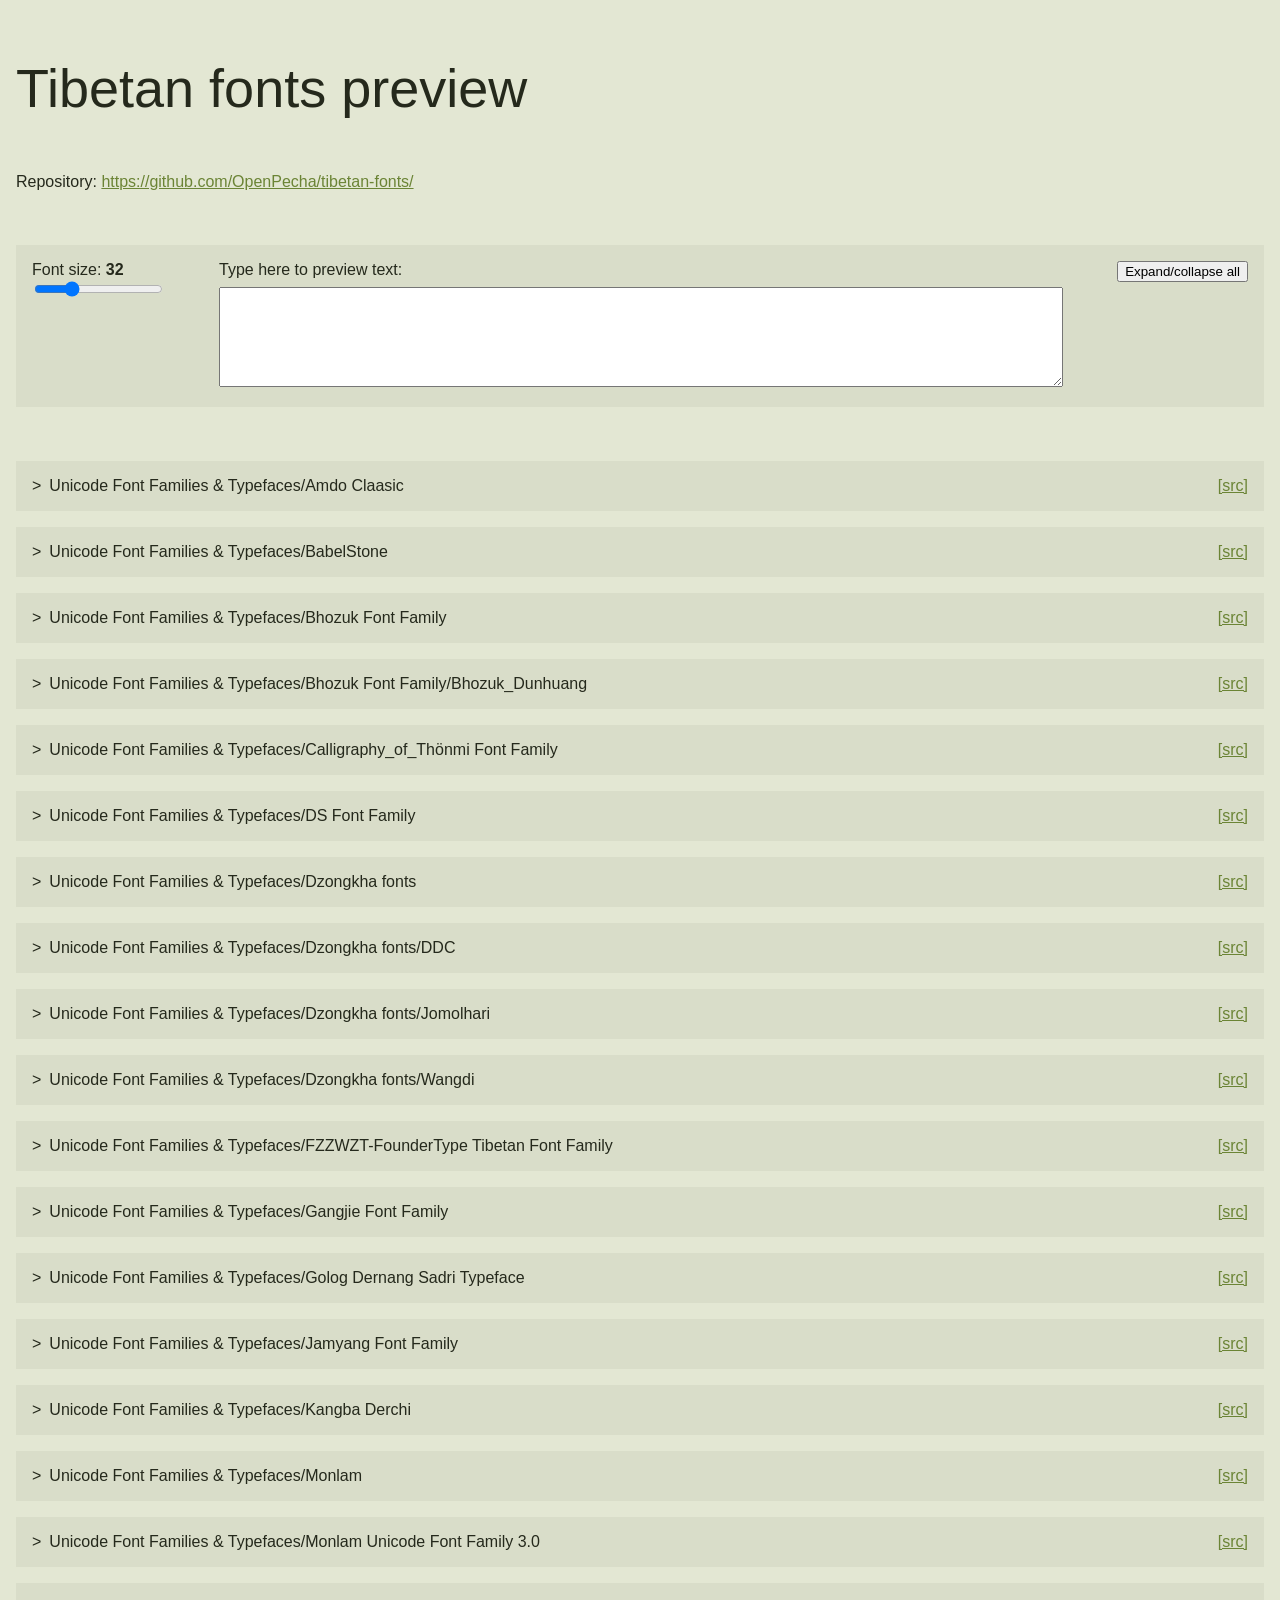
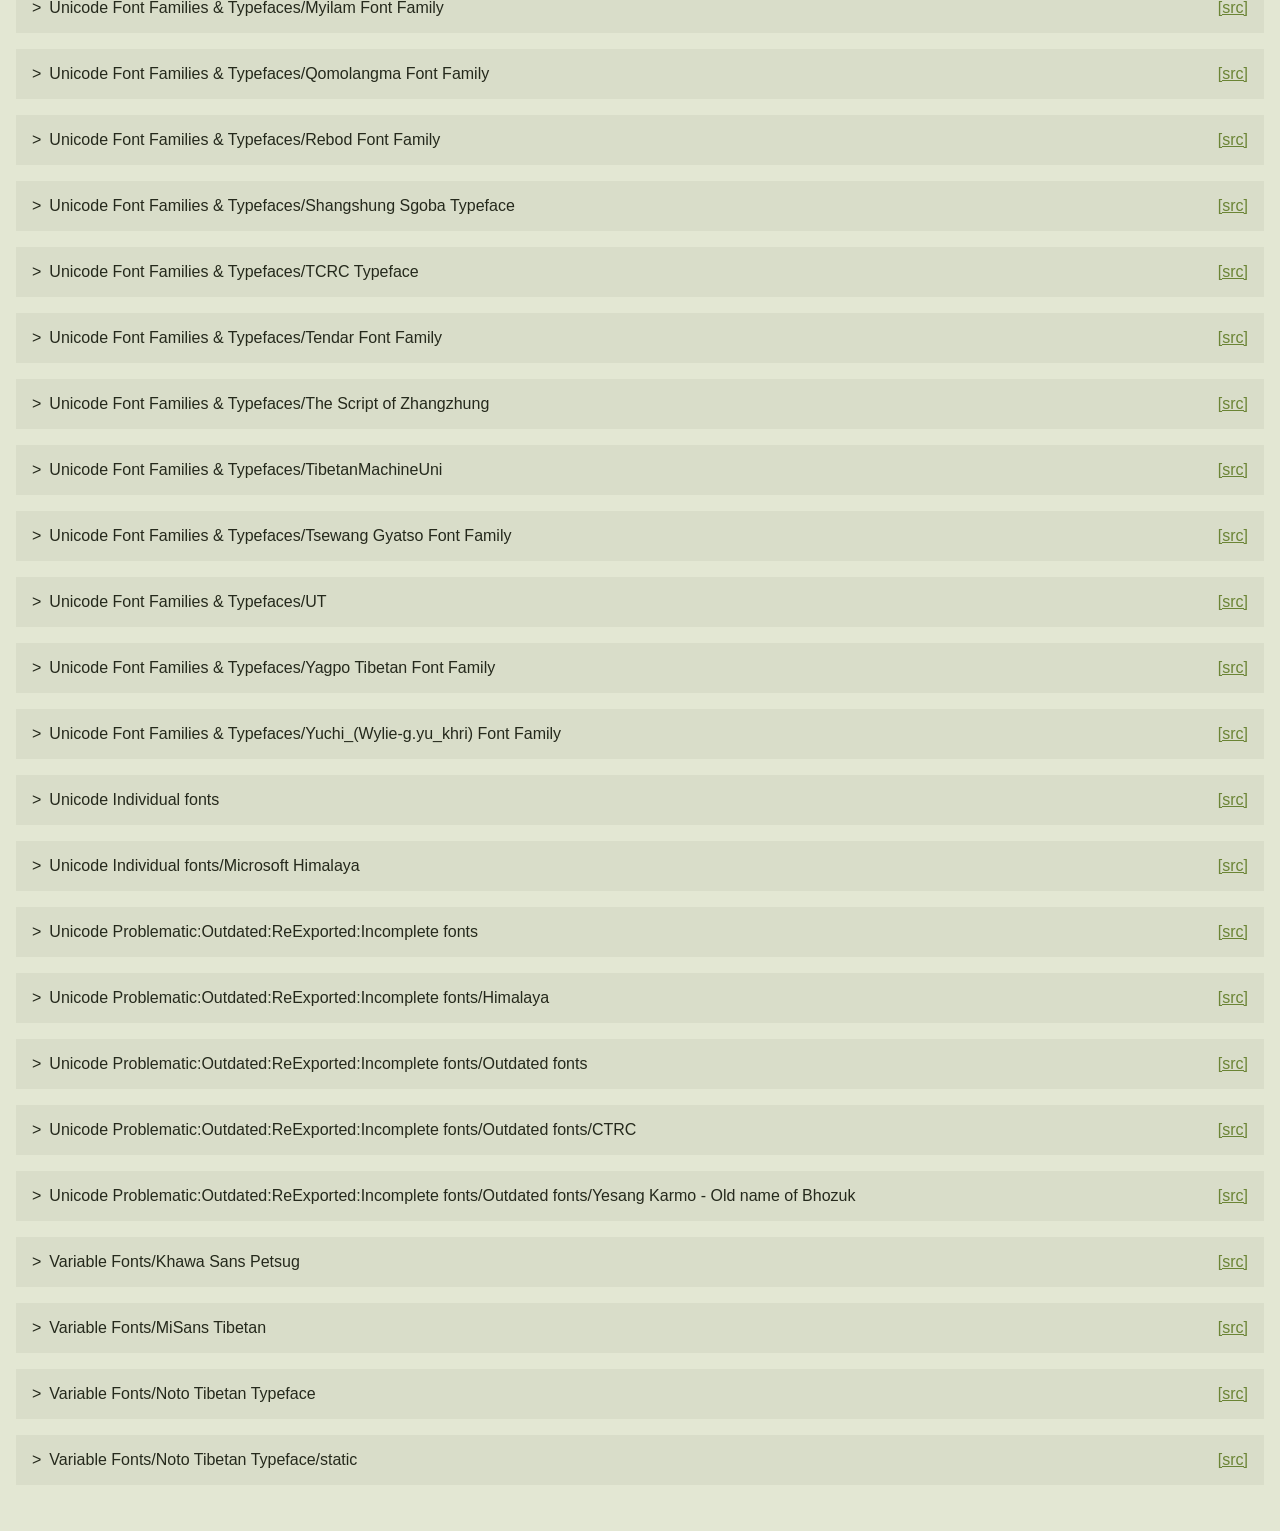
==== commit 09573e03: "deploy: 232d44a9a9687cb72891907a3b5f96c8e9ad467a" ====
--- a/index.html
+++ b/index.html
@@ -1,4 +1,4 @@
-<!-- Generated at 08.11.2024, 19:24:00 by tibetan-fonts/preview_generator -->
+<!-- Generated at 11/17/2024, 1:26:35 AM by tibetan-fonts/.preview_generator -->
 <!doctype html>
 <html lang="en">
 <head>
@@ -9,7 +9,7 @@
     <title>Tibetan fonts preview</title>
     <link rel="stylesheet" href="style.css">
     <style>
-         @font-face { font-family: tib-font-124; src: url("Unicode Font Families & Typefaces/Yuchi_(Wylie-g.yu_khri) Font Family/玉翅+wujin+changgui.ttf") format("truetype"); } @font-face { font-family: tib-font-125; src: url("Unicode Font Families & Typefaces/Yuchi_(Wylie-g.yu_khri) Font Family/玉翅+wujin+gangbi.ttf") format("truetype"); } @font-face { font-family: tib-font-126; src: url("Unicode Font Families & Typefaces/Yuchi_(Wylie-g.yu_khri) Font Family/玉翅+wujin+labuleng.ttf") format("truetype"); } @font-face { font-family: tib-font-127; src: url("Unicode Font Families & Typefaces/Yuchi_(Wylie-g.yu_khri) Font Family/玉翅+wujin+surang.ttf") format("truetype"); } @font-face { font-family: tib-font-128; src: url("Unicode Font Families & Typefaces/Yuchi_(Wylie-g.yu_khri) Font Family/玉翅+wujin+yishu1.ttf") format("truetype"); } @font-face { font-family: tib-font-129; src: url("Unicode Font Families & Typefaces/Yuchi_(Wylie-g.yu_khri) Font Family/玉翅+wujin+yishu2.ttf") format("truetype"); } @font-face { font-family: tib-font-130; src: url("Unicode Font Families & Typefaces/Yuchi_(Wylie-g.yu_khri) Font Family/玉翅+zhuca+molam1.ttf") format("truetype"); } @font-face { font-family: tib-font-131; src: url("Unicode Font Families & Typefaces/Yuchi_(Wylie-g.yu_khri) Font Family/玉翅+zhuca+molam2.ttf") format("truetype"); } @font-face { font-family: tib-font-132; src: url("Unicode Font Families & Typefaces/Yuchi_(Wylie-g.yu_khri) Font Family/玉翅+zhuca+weizang.ttf") format("truetype"); } @font-face { font-family: tib-font-133; src: url("Unicode Font Families & Typefaces/Yagpo Tibetan Font Family/YagpoSambhotaUni.ttf") format("truetype"); } @font-face { font-family: tib-font-134; src: url("Unicode Font Families & Typefaces/Yagpo Tibetan Font Family/YagpoTibetanSambhotaUni-3zmZX.ttf") format("truetype"); } @font-face { font-family: tib-font-135; src: url("Unicode Font Families & Typefaces/Yagpo Tibetan Font Family/YagpoTibetanUni-YzO3y.ttf") format("truetype"); } @font-face { font-family: tib-font-136; src: url("Unicode Font Families & Typefaces/Yagpo Tibetan Font Family/YagpoTibetanUni-x3jnj.ttf") format("truetype"); } @font-face { font-family: tib-font-137; src: url("Unicode Font Families & Typefaces/Yagpo Tibetan Font Family/YagpoUni.ttf") format("truetype"); } @font-face { font-family: tib-font-138; src: url("Unicode Font Families & Typefaces/Tsewang Gyatso Font Family/TseangGyatso.01.ttf") format("truetype"); } @font-face { font-family: tib-font-139; src: url("Unicode Font Families & Typefaces/Tsewang Gyatso Font Family/TsewangGyatso.02.ttf") format("truetype"); } @font-face { font-family: tib-font-140; src: url("Unicode Font Families & Typefaces/TibetanMachineUni/TibMachUni-1.901b.ttf") format("truetype"); } @font-face { font-family: tib-font-141; src: url("Unicode Font Families & Typefaces/TibetanMachineUni/TibetanMachineUnicode 1.1.ttf") format("truetype"); } @font-face { font-family: tib-font-142; src: url("Unicode Font Families & Typefaces/TibetanMachineUni/tibetanmachineunialpha.ttf") format("truetype"); } @font-face { font-family: tib-font-143; src: url("Unicode Font Families & Typefaces/TibetanMachineUni/tibetanmachineweb.ttf") format("truetype"); } @font-face { font-family: tib-font-144; src: url("Unicode Font Families & Typefaces/The Script of Zhangzhung/The Script Of Zhangzhung Machen.ttf") format("truetype"); } @font-face { font-family: tib-font-145; src: url("Unicode Font Families & Typefaces/The Script of Zhangzhung/the_script_of_zhangzhung_smar.ttf") format("truetype"); } @font-face { font-family: tib-font-146; src: url("Unicode Font Families & Typefaces/Tendar Font Family/Tendar Dutsa.ttf") format("truetype"); } @font-face { font-family: tib-font-147; src: url("Unicode Font Families & Typefaces/Tendar Font Family/Tendar Ouchen.ttf") format("truetype"); } @font-face { font-family: tib-font-148; src: url("Unicode Font Families & Typefaces/Tendar Font Family/Tendar Tsukring.ttf") format("truetype"); } @font-face { font-family: tib-font-149; src: url("Unicode Font Families & Typefaces/Tendar Font Family/Tendar Tsukthung.ttf") format("truetype"); } @font-face { font-family: tib-font-150; src: url("Unicode Font Families & Typefaces/TCRC Typeface/TCRC-SD.ttf") format("truetype"); } @font-face { font-family: tib-font-151; src: url("Unicode Font Families & Typefaces/TCRC Typeface/TibetanUnicode.ttf") format("truetype"); } @font-face { font-family: tib-font-152; src: url("Unicode Font Families & Typefaces/TCRC Typeface/tcrc_youtso_unicode.ttf") format("truetype"); } @font-face { font-family: tib-font-153; src: url("Unicode Font Families & Typefaces/Shangshung Sgoba Typeface/ShangshungSgoba-KhraChen.ttf") format("truetype"); } @font-face { font-family: tib-font-154; src: url("Unicode Font Families & Typefaces/Shangshung Sgoba Typeface/ShangshungSgoba-KhraChung.ttf") format("truetype"); } @font-face { font-family: tib-font-155; src: url("Unicode Font Families & Typefaces/Shangshung Sgoba Typeface/ShangshungSgoba-Khyungpo.ttf") format("truetype"); } @font-face { font-family: tib-font-156; src: url("Unicode Font Families & Typefaces/Rebod Font Family/Rebod-乌金像素点阵体དབུ་ཅན་ཚེག་གྲམ་མ།.ttf") format("truetype"); } @font-face { font-family: tib-font-157; src: url("Unicode Font Families & Typefaces/Rebod Font Family/Rebod-乌金列砖体སོ་ཕག་གཤིབ་འདྲ།.ttf") format("truetype"); } @font-face { font-family: tib-font-158; src: url("Unicode Font Families & Typefaces/Rebod Font Family/Rebod-乌金宽黑体དབུ་ཅན་སྤྲོས་མེད་སྦོམ་པོ།.ttf") format("truetype"); } @font-face { font-family: tib-font-159; src: url("Unicode Font Families & Typefaces/Rebod Font Family/Rebod-乌金宽黑细体དབུ་ཅན་སྤྲོས་མེད་ཕྲ་མོ།.ttf") format("truetype"); } @font-face { font-family: tib-font-160; src: url("Unicode Font Families & Typefaces/Rebod Font Family/Rebod-乌金手写线体ལག་བྲིས་སྐུད་གཟུགས།.ttf") format("truetype"); } @font-face { font-family: tib-font-161; src: url("Unicode Font Families & Typefaces/Rebod Font Family/Rebod-乌金方体དབུ་ཅན་གྲུ་བཞི་མ།.ttf") format("truetype"); } @font-face { font-family: tib-font-162; src: url("Unicode Font Families & Typefaces/Rebod Font Family/Rebod-乌金毛笔体དབུ་ཅན་པིར་བྲིས་མ།.ttf") format("truetype"); } @font-face { font-family: tib-font-163; src: url("Unicode Font Families & Typefaces/Rebod Font Family/Rebod-乌金瀑布体ལང་ཚོའི་རྦབ་ཆུ།.ttf") format("truetype"); } @font-face { font-family: tib-font-164; src: url("Unicode Font Families & Typefaces/Rebod Font Family/Rebod-卡通锐体དབུ་ཅན་རྣོ་གཟུགས།.ttf") format("truetype"); } @font-face { font-family: tib-font-165; src: url("Unicode Font Families & Typefaces/Rebod Font Family/Rebod-印意藏体རྒྱ་གར་ཡིག་འདྲ།.ttf") format("truetype"); } @font-face { font-family: tib-font-166; src: url("Unicode Font Families & Typefaces/Rebod Font Family/Rebod-端智嘉手写体དོན་གྲུབ་རྒྱལ་ཕྱག་བྲིས་མ།.ttf") format("truetype"); } @font-face { font-family: tib-font-167; src: url("Unicode Font Families & Typefaces/Qomolangma Font Family/Qomolangma-Art.ttf") format("truetype"); } @font-face { font-family: tib-font-168; src: url("Unicode Font Families & Typefaces/Qomolangma Font Family/Qomolangma-Betsu.ttf") format("truetype"); } @font-face { font-family: tib-font-169; src: url("Unicode Font Families & Typefaces/Qomolangma Font Family/Qomolangma-Chuyig.ttf") format("truetype"); } @font-face { font-family: tib-font-170; src: url("Unicode Font Families & Typefaces/Qomolangma Font Family/Qomolangma-Drutsa.ttf") format("truetype"); } @font-face { font-family: tib-font-171; src: url("Unicode Font Families & Typefaces/Qomolangma Font Family/Qomolangma-Dunhuang.ttf") format("truetype"); } @font-face { font-family: tib-font-172; src: url("Unicode Font Families & Typefaces/Qomolangma Font Family/Qomolangma-Edict.ttf") format("truetype"); } @font-face { font-family: tib-font-173; src: url("Unicode Font Families & Typefaces/Qomolangma Font Family/Qomolangma-Horyig.ttf") format("truetype"); } @font-face { font-family: tib-font-174; src: url("Unicode Font Families & Typefaces/Qomolangma Font Family/Qomolangma-Subtitle.ttf") format("truetype"); } @font-face { font-family: tib-font-175; src: url("Unicode Font Families & Typefaces/Qomolangma Font Family/Qomolangma-Title.ttf") format("truetype"); } @font-face { font-family: tib-font-176; src: url("Unicode Font Families & Typefaces/Qomolangma Font Family/Qomolangma-Tsumachu.ttf") format("truetype"); } @font-face { font-family: tib-font-177; src: url("Unicode Font Families & Typefaces/Qomolangma Font Family/Qomolangma-Tsuring.ttf") format("truetype"); } @font-face { font-family: tib-font-178; src: url("Unicode Font Families & Typefaces/Qomolangma Font Family/Qomolangma-Tsutong.ttf") format("truetype"); } @font-face { font-family: tib-font-179; src: url("Unicode Font Families & Typefaces/Qomolangma Font Family/Qomolangma-UchenSarchen.ttf") format("truetype"); } @font-face { font-family: tib-font-180; src: url("Unicode Font Families & Typefaces/Qomolangma Font Family/Qomolangma-UchenSarchung.ttf") format("truetype"); } @font-face { font-family: tib-font-181; src: url("Unicode Font Families & Typefaces/Qomolangma Font Family/Qomolangma-UchenSuring.ttf") format("truetype"); } @font-face { font-family: tib-font-182; src: url("Unicode Font Families & Typefaces/Qomolangma Font Family/Qomolangma-UchenSutung.ttf") format("truetype"); } @font-face { font-family: tib-font-183; src: url("Unicode Font Families & Typefaces/Qomolangma Font Family/Qomolangma-Woodblock.ttf") format("truetype"); } @font-face { font-family: tib-font-184; src: url("Unicode Font Families & Typefaces/Myilam Font Family/Myilam_Boldface.ttf") format("truetype"); } @font-face { font-family: tib-font-185; src: url("Unicode Font Families & Typefaces/Myilam Font Family/Myilam_Carton.ttf") format("truetype"); } @font-face { font-family: tib-font-186; src: url("Unicode Font Families & Typefaces/Myilam Font Family/Myilam_Feminine.ttf") format("truetype"); } @font-face { font-family: tib-font-187; src: url("Unicode Font Families & Typefaces/Myilam Font Family/Myilam_Gothic.ttf") format("truetype"); } @font-face { font-family: tib-font-188; src: url("Unicode Font Families & Typefaces/Myilam Font Family/Myilam_Green Leaf.ttf") format("truetype"); } @font-face { font-family: tib-font-189; src: url("Unicode Font Families & Typefaces/Myilam Font Family/Myilam_Horma.ttf") format("truetype"); } @font-face { font-family: tib-font-190; src: url("Unicode Font Families & Typefaces/Myilam Font Family/Myilam_Khyungdri.ttf") format("truetype"); } @font-face { font-family: tib-font-191; src: url("Unicode Font Families & Typefaces/Myilam Font Family/Myilam_Lightface.ttf") format("truetype"); } @font-face { font-family: tib-font-192; src: url("Unicode Font Families & Typefaces/Myilam Font Family/Myilam_Mandate.ttf") format("truetype"); } @font-face { font-family: tib-font-193; src: url("Unicode Font Families & Typefaces/Myilam Font Family/Myilam_Masculine.ttf") format("truetype"); } @font-face { font-family: tib-font-194; src: url("Unicode Font Families & Typefaces/Myilam Font Family/Myilam_Pearl Necklace.ttf") format("truetype"); } @font-face { font-family: tib-font-195; src: url("Unicode Font Families & Typefaces/Myilam Font Family/Myilam_Potala.ttf") format("truetype"); } @font-face { font-family: tib-font-196; src: url("Unicode Font Families & Typefaces/Myilam Font Family/Myilam_Sea Horse.ttf") format("truetype"); } @font-face { font-family: tib-font-197; src: url("Unicode Font Families & Typefaces/Myilam Font Family/Myilam_Wind Horse.ttf") format("truetype"); } @font-face { font-family: tib-font-198; src: url("Unicode Font Families & Typefaces/Monlam Unicode Font Family 3.0/Monlam Uni Chouk.ttf") format("truetype"); } @font-face { font-family: tib-font-199; src: url("Unicode Font Families & Typefaces/Monlam Unicode Font Family 3.0/Monlam Uni ChoukMatik.ttf") format("truetype"); } @font-face { font-family: tib-font-200; src: url("Unicode Font Families & Typefaces/Monlam Unicode Font Family 3.0/Monlam Uni Dutsa1.ttf") format("truetype"); } @font-face { font-family: tib-font-201; src: url("Unicode Font Families & Typefaces/Monlam Unicode Font Family 3.0/Monlam Uni Dutsa2.ttf") format("truetype"); } @font-face { font-family: tib-font-202; src: url("Unicode Font Families & Typefaces/Monlam Unicode Font Family 3.0/Monlam Uni OuChan1.ttf") format("truetype"); } @font-face { font-family: tib-font-203; src: url("Unicode Font Families & Typefaces/Monlam Unicode Font Family 3.0/Monlam Uni OuChan2.ttf") format("truetype"); } @font-face { font-family: tib-font-204; src: url("Unicode Font Families & Typefaces/Monlam Unicode Font Family 3.0/Monlam Uni OuChan3.ttf") format("truetype"); } @font-face { font-family: tib-font-205; src: url("Unicode Font Families & Typefaces/Monlam Unicode Font Family 3.0/Monlam Uni OuChan4.ttf") format("truetype"); } @font-face { font-family: tib-font-206; src: url("Unicode Font Families & Typefaces/Monlam Unicode Font Family 3.0/Monlam Uni OuChan5.ttf") format("truetype"); } @font-face { font-family: tib-font-207; src: url("Unicode Font Families & Typefaces/Monlam Unicode Font Family 3.0/Monlam Uni PayTsik.ttf") format("truetype"); } @font-face { font-family: tib-font-208; src: url("Unicode Font Families & Typefaces/Monlam Unicode Font Family 3.0/Monlam Uni Sans Serif.ttf") format("truetype"); } @font-face { font-family: tib-font-209; src: url("Unicode Font Families & Typefaces/Monlam Unicode Font Family 3.0/Monlam Uni TikTong.ttf") format("truetype"); } @font-face { font-family: tib-font-210; src: url("Unicode Font Families & Typefaces/Monlam Unicode Font Family 3.0/Monlam Uni Tikrang.ttf") format("truetype"); } @font-face { font-family: tib-font-211; src: url("Unicode Font Families & Typefaces/Monlam/ML Dutsa.ttf") format("truetype"); } @font-face { font-family: tib-font-212; src: url("Unicode Font Families & Typefaces/Monlam/ML Ouchan 3.ttf") format("truetype"); } @font-face { font-family: tib-font-213; src: url("Unicode Font Families & Typefaces/Monlam/ML Ouchan 4.ttf") format("truetype"); } @font-face { font-family: tib-font-214; src: url("Unicode Font Families & Typefaces/Monlam/ML Ouchan 5.ttf") format("truetype"); } @font-face { font-family: tib-font-215; src: url("Unicode Font Families & Typefaces/Monlam/ML Peytsig.ttf") format("truetype"); } @font-face { font-family: tib-font-216; src: url("Unicode Font Families & Typefaces/Monlam/ML Tigma choug.ttf") format("truetype"); } @font-face { font-family: tib-font-217; src: url("Unicode Font Families & Typefaces/Monlam/ML yigchong.ttf") format("truetype"); } @font-face { font-family: tib-font-218; src: url("Unicode Font Families & Typefaces/Monlam/Monlam Aangtsey.ttf") format("truetype"); } @font-face { font-family: tib-font-219; src: url("Unicode Font Families & Typefaces/Monlam/Monlam Bodyig-Regular.ttf") format("truetype"); } @font-face { font-family: tib-font-220; src: url("Unicode Font Families & Typefaces/Monlam/Monlam Dic2018.ttf") format("truetype"); } @font-face { font-family: tib-font-221; src: url("Unicode Font Families & Typefaces/Monlam/Monlam Dic2021 bold 2022.ttf") format("truetype"); } @font-face { font-family: tib-font-222; src: url("Unicode Font Families & Typefaces/Monlam/Monlam Sans Serif.ttf") format("truetype"); } @font-face { font-family: tib-font-223; src: url("Unicode Font Families & Typefaces/Monlam/Monlam Uni Ochan2.ttf") format("truetype"); } @font-face { font-family: tib-font-224; src: url("Unicode Font Families & Typefaces/Monlam/Monlam Uni OuChan1.ttf") format("truetype"); } @font-face { font-family: tib-font-225; src: url("Unicode Font Families & Typefaces/Monlam/Monlam Uni OuChan2.ttf") format("truetype"); } @font-face { font-family: tib-font-226; src: url("Unicode Font Families & Typefaces/Monlam/Monlam Uni OuChan5.ttf") format("truetype"); } @font-face { font-family: tib-font-227; src: url("Unicode Font Families & Typefaces/Monlam/Monlam Uni Sans Serif.ttf") format("truetype"); } @font-face { font-family: tib-font-228; src: url("Unicode Font Families & Typefaces/Monlam/Monlam arts.ttf") format("truetype"); } @font-face { font-family: tib-font-229; src: url("Unicode Font Families & Typefaces/Monlam/Monlam bodyig-bold.ttf") format("truetype"); } @font-face { font-family: tib-font-230; src: url("Unicode Font Families & Typefaces/Monlam/Monlam font for Web.ttf") format("truetype"); } @font-face { font-family: tib-font-231; src: url("Unicode Font Families & Typefaces/Monlam/Monlam-TBslim.ttf") format("truetype"); } @font-face { font-family: tib-font-232; src: url("Unicode Font Families & Typefaces/Monlam/MonlamTB2022-Regular.otf") format("opentype"); } @font-face { font-family: tib-font-233; src: url("Unicode Font Families & Typefaces/Monlam/MonlamTB2022-Regular.ttf") format("truetype"); } @font-face { font-family: tib-font-234; src: url("Unicode Font Families & Typefaces/Monlam/MonlamTBslim.ttf") format("truetype"); } @font-face { font-family: tib-font-235; src: url("Unicode Font Families & Typefaces/Monlam/monlam_sans_serifbold.ttf") format("truetype"); } @font-face { font-family: tib-font-236; src: url("Unicode Font Families & Typefaces/Monlam/monlam_uni_chouk.ttf") format("truetype"); } @font-face { font-family: tib-font-237; src: url("Unicode Font Families & Typefaces/Monlam/monlam_uni_choukmatik.ttf") format("truetype"); } @font-face { font-family: tib-font-238; src: url("Unicode Font Families & Typefaces/Monlam/monlam_uni_dutsa1.ttf") format("truetype"); } @font-face { font-family: tib-font-239; src: url("Unicode Font Families & Typefaces/Monlam/monlam_uni_dutsa2.ttf") format("truetype"); } @font-face { font-family: tib-font-240; src: url("Unicode Font Families & Typefaces/Monlam/monlam_uni_ochan1.ttf") format("truetype"); } @font-face { font-family: tib-font-241; src: url("Unicode Font Families & Typefaces/Monlam/monlam_uni_ouchan2.ttf") format("truetype"); } @font-face { font-family: tib-font-242; src: url("Unicode Font Families & Typefaces/Monlam/monlam_uni_ouchan3.ttf") format("truetype"); } @font-face { font-family: tib-font-243; src: url("Unicode Font Families & Typefaces/Monlam/monlam_uni_ouchan4.ttf") format("truetype"); } @font-face { font-family: tib-font-244; src: url("Unicode Font Families & Typefaces/Monlam/monlam_uni_ouchan5.ttf") format("truetype"); } @font-face { font-family: tib-font-245; src: url("Unicode Font Families & Typefaces/Monlam/monlam_uni_paytsik.ttf") format("truetype"); } @font-face { font-family: tib-font-246; src: url("Unicode Font Families & Typefaces/Monlam/monlam_uni_tikrang.ttf") format("truetype"); } @font-face { font-family: tib-font-247; src: url("Unicode Font Families & Typefaces/Monlam/monlam_uni_tiktong.ttf") format("truetype"); } @font-face { font-family: tib-font-248; src: url("Unicode Font Families & Typefaces/Kangba Derchi/Kangba Derchi- Bechu.ttf") format("truetype"); } @font-face { font-family: tib-font-249; src: url("Unicode Font Families & Typefaces/Kangba Derchi/Kangba Derchi-Chuyig.ttf") format("truetype"); } @font-face { font-family: tib-font-250; src: url("Unicode Font Families & Typefaces/Kangba Derchi/Kangba Derchi-Drutsa.ttf") format("truetype"); } @font-face { font-family: tib-font-251; src: url("Unicode Font Families & Typefaces/Kangba Derchi/Kangba Derchi-Zhugang.ttf") format("truetype"); } @font-face { font-family: tib-font-252; src: url("Unicode Font Families & Typefaces/Jamyang Font Family/JMY-HLLZT3.0.otf") format("opentype"); } @font-face { font-family: tib-font-253; src: url("Unicode Font Families & Typefaces/Jamyang Font Family/JMY-HLWDT3.0.otf") format("opentype"); } @font-face { font-family: tib-font-254; src: url("Unicode Font Families & Typefaces/Jamyang Font Family/JMY-MLCQT.otf") format("opentype"); } @font-face { font-family: tib-font-255; src: url("Unicode Font Families & Typefaces/Jamyang Font Family/JMY-MLCRT1.0.otf") format("opentype"); } @font-face { font-family: tib-font-256; src: url("Unicode Font Families & Typefaces/Jamyang Font Family/JMY-MLCTT1.0.otf") format("opentype"); } @font-face { font-family: tib-font-257; src: url("Unicode Font Families & Typefaces/Jamyang Font Family/JMY-MLJZT1.0.otf") format("opentype"); } @font-face { font-family: tib-font-258; src: url("Unicode Font Families & Typefaces/Jamyang Font Family/JMY-MLWJT2.5.otf") format("opentype"); } @font-face { font-family: tib-font-259; src: url("Unicode Font Families & Typefaces/Jamyang Font Family/JMY-MLZZT1.0.otf") format("opentype"); } @font-face { font-family: tib-font-260; src: url("Unicode Font Families & Typefaces/Jamyang Font Family/JMYZK--LZT.ttf") format("truetype"); } @font-face { font-family: tib-font-261; src: url("Unicode Font Families & Typefaces/Jamyang Font Family/JMYZK--WDT.ttf") format("truetype"); } @font-face { font-family: tib-font-262; src: url("Unicode Font Families & Typefaces/Jamyang Font Family/JMYZK--WDT1.ttf") format("truetype"); } @font-face { font-family: tib-font-263; src: url("Unicode Font Families & Typefaces/Jamyang Font Family/Jamyang_Monlam_Uchen.otf") format("opentype"); } @font-face { font-family: tib-font-264; src: url("Unicode Font Families & Typefaces/Jamyang Font Family/旦增字体.ttf") format("truetype"); } @font-face { font-family: tib-font-265; src: url("Unicode Font Families & Typefaces/Golog Dernang Sadri Typeface/GologDernangSadris-Drutsa.ttf") format("truetype"); } @font-face { font-family: tib-font-266; src: url("Unicode Font Families & Typefaces/Golog Dernang Sadri Typeface/GologDernangSadris-Yigchen.ttf") format("truetype"); } @font-face { font-family: tib-font-267; src: url("Unicode Font Families & Typefaces/Golog Dernang Sadri Typeface/GologDernangSadris-Yigchung.ttf") format("truetype"); } @font-face { font-family: tib-font-268; src: url("Unicode Font Families & Typefaces/Gangjie Font Family/GangJie-Chumaqu_1.ttf") format("truetype"); } @font-face { font-family: tib-font-269; src: url("Unicode Font Families & Typefaces/Gangjie Font Family/GangJie-Chuyi_1.ttf") format("truetype"); } @font-face { font-family: tib-font-270; src: url("Unicode Font Families & Typefaces/Gangjie Font Family/GangJie-Drutsa.ttf") format("truetype"); } @font-face { font-family: tib-font-271; src: url("Unicode Font Families & Typefaces/Gangjie Font Family/GangJie-Uchen_1.ttf") format("truetype"); } @font-face { font-family: tib-font-272; src: url("Unicode Font Families & Typefaces/FZZWZT-FounderType Tibetan Font Family/FZZWBTTOT_Uni.ttf") format("truetype"); } @font-face { font-family: tib-font-273; src: url("Unicode Font Families & Typefaces/FZZWZT-FounderType Tibetan Font Family/FZZWCTOT_Uni.ttf") format("truetype"); } @font-face { font-family: tib-font-274; src: url("Unicode Font Families & Typefaces/FZZWZT-FounderType Tibetan Font Family/FZZWMSTOT_Uni.ttf") format("truetype"); } @font-face { font-family: tib-font-275; src: url("Unicode Font Families & Typefaces/FZZWZT-FounderType Tibetan Font Family/FZZWWJQTOT_Uni.ttf") format("truetype"); } @font-face { font-family: tib-font-276; src: url("Unicode Font Families & Typefaces/FZZWZT-FounderType Tibetan Font Family/FZZWXBTOT_Uni.ttf") format("truetype"); } @font-face { font-family: tib-font-277; src: url("Unicode Font Families & Typefaces/FZZWZT-FounderType Tibetan Font Family/FZZWXHTOT_Uni.ttf") format("truetype"); } @font-face { font-family: tib-font-278; src: url("Unicode Font Families & Typefaces/FZZWZT-FounderType Tibetan Font Family/FZZWZT_UniOT.ttf") format("truetype"); } @font-face { font-family: tib-font-279; src: url("Unicode Font Families & Typefaces/Dzongkha fonts/Joyig_Regular_v1.ttf") format("truetype"); } @font-face { font-family: tib-font-280; src: url("Unicode Font Families & Typefaces/Dzongkha fonts/dzongkaunicodebeta6.ttf") format("truetype"); } @font-face { font-family: tib-font-281; src: url("Unicode Font Families & Typefaces/Dzongkha fonts/tashi.ttf") format("truetype"); } @font-face { font-family: tib-font-282; src: url("Unicode Font Families & Typefaces/Dzongkha fonts/tsuig_03.ttf") format("truetype"); } @font-face { font-family: tib-font-283; src: url("Unicode Font Families & Typefaces/Dzongkha fonts/Wangdi/wangdi.ttf") format("truetype"); } @font-face { font-family: tib-font-284; src: url("Unicode Font Families & Typefaces/Dzongkha fonts/Wangdi/wangdi_29.ttf") format("truetype"); } @font-face { font-family: tib-font-285; src: url("Unicode Font Families & Typefaces/Dzongkha fonts/Jomolhari/jomolhari-id-a3d.ttf") format("truetype"); } @font-face { font-family: tib-font-286; src: url("Unicode Font Families & Typefaces/Dzongkha fonts/Jomolhari/jomolhari-id.ttf") format("truetype"); } @font-face { font-family: tib-font-287; src: url("Unicode Font Families & Typefaces/Dzongkha fonts/Jomolhari/jomolhari.ttf") format("truetype"); } @font-face { font-family: tib-font-288; src: url("Unicode Font Families & Typefaces/Dzongkha fonts/DDC/DDC Rinzin.ttf") format("truetype"); } @font-face { font-family: tib-font-289; src: url("Unicode Font Families & Typefaces/Dzongkha fonts/DDC/ddc_rinzin.ttf") format("truetype"); } @font-face { font-family: tib-font-290; src: url("Unicode Font Families & Typefaces/Dzongkha fonts/DDC/ddc_uchen.ttf") format("truetype"); } @font-face { font-family: tib-font-291; src: url("Unicode Font Families & Typefaces/Dzongkha fonts/DDC/uchen.ttf") format("truetype"); } @font-face { font-family: tib-font-292; src: url("Unicode Font Families & Typefaces/DS Font Family/DS_TsekRang.ttf") format("truetype"); } @font-face { font-family: tib-font-293; src: url("Unicode Font Families & Typefaces/DS Font Family/DS_TsekTong.ttf") format("truetype"); } @font-face { font-family: tib-font-294; src: url("Unicode Font Families & Typefaces/Calligraphy_of_Thönmi Font Family/Calligraphy_of_Thonmi-SlevuBris_VkhyugsYig.ttf") format("truetype"); } @font-face { font-family: tib-font-295; src: url("Unicode Font Families & Typefaces/Calligraphy_of_Thönmi Font Family/Thönmi_Tradition_Uchen_Nye_Style.ttf") format("truetype"); } @font-face { font-family: tib-font-296; src: url("Unicode Font Families & Typefaces/Calligraphy_of_Thönmi Font Family/TnonMivi PhyagRgyun-Tembangma Chungbris.ttf") format("truetype"); } @font-face { font-family: tib-font-297; src: url("Unicode Font Families & Typefaces/Calligraphy_of_Thönmi Font Family/TnonMivi_PhyagRgyun-Bribris_Dbetshugs.ttf") format("truetype"); } @font-face { font-family: tib-font-298; src: url("Unicode Font Families & Typefaces/Calligraphy_of_Thönmi Font Family/TnonMivi_PhyagRgyun-tsugtong.ttf") format("truetype"); } @font-face { font-family: tib-font-299; src: url("Unicode Font Families & Typefaces/Bhozuk Font Family/Bhozuk Chungmigma.otf") format("opentype"); } @font-face { font-family: tib-font-300; src: url("Unicode Font Families & Typefaces/Bhozuk Font Family/Bhozuk Danak Shokpa.otf") format("opentype"); } @font-face { font-family: tib-font-301; src: url("Unicode Font Families & Typefaces/Bhozuk Font Family/Bhozuk Gendun Chompel.ttf") format("truetype"); } @font-face { font-family: tib-font-302; src: url("Unicode Font Families & Typefaces/Bhozuk Font Family/Bhozuk Jangrdungma.otf") format("opentype"); } @font-face { font-family: tib-font-303; src: url("Unicode Font Families & Typefaces/Bhozuk Font Family/Bhozuk Lagdrima.otf") format("opentype"); } @font-face { font-family: tib-font-304; src: url("Unicode Font Families & Typefaces/Bhozuk Font Family/Bhozuk Lhendrepma 2.ttf") format("truetype"); } @font-face { font-family: tib-font-305; src: url("Unicode Font Families & Typefaces/Bhozuk Font Family/Bhozuk Lhendrepma.ttf") format("truetype"); } @font-face { font-family: tib-font-306; src: url("Unicode Font Families & Typefaces/Bhozuk Font Family/Bhozuk Rahnyama.otf") format("opentype"); } @font-face { font-family: tib-font-307; src: url("Unicode Font Families & Typefaces/Bhozuk Font Family/Bhozuk Tsershingma.ttf") format("truetype"); } @font-face { font-family: tib-font-308; src: url("Unicode Font Families & Typefaces/Bhozuk Font Family/Peltsek Dzapchen.ttf") format("truetype"); } @font-face { font-family: tib-font-309; src: url("Unicode Font Families & Typefaces/Bhozuk Font Family/Yesang Karmo-Bhodor.ttf") format("truetype"); } @font-face { font-family: tib-font-310; src: url("Unicode Font Families & Typefaces/Bhozuk Font Family/Bhozuk_Dunhuang/Bhozuk Dunhuang（A）.ttf") format("truetype"); } @font-face { font-family: tib-font-311; src: url("Unicode Font Families & Typefaces/Bhozuk Font Family/Bhozuk_Dunhuang/Bhozuk Dunhuang（B）.ttf") format("truetype"); } @font-face { font-family: tib-font-312; src: url("Unicode Font Families & Typefaces/Bhozuk Font Family/Bhozuk_Dunhuang/Bhozuk Dunhuang（C）.ttf") format("truetype"); } @font-face { font-family: tib-font-313; src: url("Unicode Font Families & Typefaces/Bhozuk Font Family/Bhozuk_Dunhuang/Bhozuk Dunhuang（D）.ttf") format("truetype"); } @font-face { font-family: tib-font-314; src: url("Unicode Font Families & Typefaces/BabelStone/BabelStonePhagspaBook_v2.ttf") format("truetype"); } @font-face { font-family: tib-font-315; src: url("Unicode Font Families & Typefaces/BabelStone/BabelStonePhagspaTibetanA_v2.ttf") format("truetype"); } @font-face { font-family: tib-font-316; src: url("Unicode Font Families & Typefaces/BabelStone/BabelStonePhagspaTibetanB_v2.ttf") format("truetype"); } @font-face { font-family: tib-font-317; src: url("Unicode Font Families & Typefaces/BabelStone/BabelStoneTibetan.ttf") format("truetype"); } @font-face { font-family: tib-font-318; src: url("Unicode Font Families & Typefaces/BabelStone/BabelStoneTibetanSlim.ttf") format("truetype"); } @font-face { font-family: tib-font-319; src: url("Unicode Font Families & Typefaces/Amdo Claasic/AmdoClassic2.ttf") format("truetype"); } @font-face { font-family: tib-font-320; src: url("Unicode Font Families & Typefaces/Amdo Claasic/AmdoClassic4.ttf") format("truetype"); } @font-face { font-family: tib-font-321; src: url("Unicode Font Families & Typefaces/Amdo Claasic/amdo_classic_1.ttf") format("truetype"); } @font-face { font-family: tib-font-322; src: url("Unicode Font Families & Typefaces/Amdo Claasic/amdo_classic_3.ttf") format("truetype"); } @font-face { font-family: tib-font-0; src: url("Unicode Individual fonts/Aathup.ttf") format("truetype"); } @font-face { font-family: tib-font-1; src: url("Unicode Individual fonts/BM-QZT.otf") format("opentype"); } @font-face { font-family: tib-font-2; src: url("Unicode Individual fonts/Nyewo 6.ttf") format("truetype"); } @font-face { font-family: tib-font-3; src: url("Unicode Individual fonts/Shamling Woodblocks .ttf") format("truetype"); } @font-face { font-family: tib-font-4; src: url("Unicode Individual fonts/Snow_Lotus.ttf") format("truetype"); } @font-face { font-family: tib-font-5; src: url("Unicode Individual fonts/Sun-ExtA.ttf") format("truetype"); } @font-face { font-family: tib-font-6; src: url("Unicode Individual fonts/TibetanManglamUni.ttf") format("truetype"); } @font-face { font-family: tib-font-7; src: url("Unicode Individual fonts/dundrupfont-Regular.ttf") format("truetype"); } @font-face { font-family: tib-font-8; src: url("Unicode Individual fonts/kokonor.ttf") format("truetype"); } @font-face { font-family: tib-font-9; src: url("Unicode Individual fonts/tibetansambhotayigchung.ttf") format("truetype"); } @font-face { font-family: tib-font-10; src: url("Unicode Individual fonts/tibetantsugring.otf") format("opentype"); } @font-face { font-family: tib-font-11; src: url("Unicode Individual fonts/yalasoo_Uchen.ttf") format("truetype"); } @font-face { font-family: tib-font-12; src: url("Unicode Individual fonts/公巴藏文字体GONGBA-Tibet.otf") format("opentype"); } @font-face { font-family: tib-font-13; src: url("Unicode Individual fonts/尼永-永字加尾-Yongzi_with_Tail.ttf") format("truetype"); } @font-face { font-family: tib-font-14; src: url("Unicode Individual fonts/玉翅-乌金体Yutri_Uchen.ttf") format("truetype"); } @font-face { font-family: tib-font-15; src: url("Unicode Individual fonts/逐浪纳西木喜马拉雅字藏语字库.otf") format("opentype"); } @font-face { font-family: tib-font-16; src: url("Unicode Individual fonts/雪莲花-Snow_Lotus.ttf") format("truetype"); } @font-face { font-family: tib-font-17; src: url("Unicode Individual fonts/Microsoft Himalaya/bigger_himalaya.ttf") format("truetype"); } @font-face { font-family: tib-font-18; src: url("Unicode Individual fonts/Microsoft Himalaya/himalaya.ttf") format("truetype"); } @font-face { font-family: tib-font-19; src: url("Unicode Individual fonts/Microsoft Himalaya/himalaya_2.ttf") format("truetype"); } @font-face { font-family: tib-font-54; src: url("Variable Fonts/Noto Tibetan Typeface/NotoSansTibetan-Bold.ttf") format("truetype"); } @font-face { font-family: tib-font-55; src: url("Variable Fonts/Noto Tibetan Typeface/NotoSansTibetan-Regular-hinted.ttf") format("truetype"); } @font-face { font-family: tib-font-56; src: url("Variable Fonts/Noto Tibetan Typeface/NotoSansTibetan-Regular.ttf") format("truetype"); } @font-face { font-family: tib-font-57; src: url("Variable Fonts/Noto Tibetan Typeface/NotoSerifTibetan-VariableFont_wght.ttf") format("truetype"); } @font-face { font-family: tib-font-58; src: url("Variable Fonts/Noto Tibetan Typeface/static/NotoSerifTibetan-Black.ttf") format("truetype"); } @font-face { font-family: tib-font-59; src: url("Variable Fonts/Noto Tibetan Typeface/static/NotoSerifTibetan-Bold.ttf") format("truetype"); } @font-face { font-family: tib-font-60; src: url("Variable Fonts/Noto Tibetan Typeface/static/NotoSerifTibetan-ExtraBold.ttf") format("truetype"); } @font-face { font-family: tib-font-61; src: url("Variable Fonts/Noto Tibetan Typeface/static/NotoSerifTibetan-ExtraLight.ttf") format("truetype"); } @font-face { font-family: tib-font-62; src: url("Variable Fonts/Noto Tibetan Typeface/static/NotoSerifTibetan-Light.ttf") format("truetype"); } @font-face { font-family: tib-font-63; src: url("Variable Fonts/Noto Tibetan Typeface/static/NotoSerifTibetan-Medium.ttf") format("truetype"); } @font-face { font-family: tib-font-64; src: url("Variable Fonts/Noto Tibetan Typeface/static/NotoSerifTibetan-Regular.ttf") format("truetype"); } @font-face { font-family: tib-font-65; src: url("Variable Fonts/Noto Tibetan Typeface/static/NotoSerifTibetan-SemiBold.ttf") format("truetype"); } @font-face { font-family: tib-font-66; src: url("Variable Fonts/Noto Tibetan Typeface/static/NotoSerifTibetan-Thin.ttf") format("truetype"); } @font-face { font-family: tib-font-67; src: url("Variable Fonts/MiSans Tibetan/MiSansTibetan-Bold.ttf") format("truetype"); } @font-face { font-family: tib-font-68; src: url("Variable Fonts/MiSans Tibetan/MiSansTibetan-Demibold.ttf") format("truetype"); } @font-face { font-family: tib-font-69; src: url("Variable Fonts/MiSans Tibetan/MiSansTibetan-ExtraLight.ttf") format("truetype"); } @font-face { font-family: tib-font-70; src: url("Variable Fonts/MiSans Tibetan/MiSansTibetan-Heavy.ttf") format("truetype"); } @font-face { font-family: tib-font-71; src: url("Variable Fonts/MiSans Tibetan/MiSansTibetan-Light.ttf") format("truetype"); } @font-face { font-family: tib-font-72; src: url("Variable Fonts/MiSans Tibetan/MiSansTibetan-Medium.ttf") format("truetype"); } @font-face { font-family: tib-font-73; src: url("Variable Fonts/MiSans Tibetan/MiSansTibetan-Normal.ttf") format("truetype"); } @font-face { font-family: tib-font-74; src: url("Variable Fonts/MiSans Tibetan/MiSansTibetan-Regular.ttf") format("truetype"); } @font-face { font-family: tib-font-75; src: url("Variable Fonts/MiSans Tibetan/MiSansTibetan-Semibold.ttf") format("truetype"); } @font-face { font-family: tib-font-76; src: url("Variable Fonts/MiSans Tibetan/MiSansTibetan-Thin.ttf") format("truetype"); } @font-face { font-family: tib-font-77; src: url("Variable Fonts/MiSans Tibetan/MiSansTibetanVF.ttf") format("truetype"); } @font-face { font-family: tib-font-78; src: url("Variable Fonts/Khawa Sans Petsug/KhaWaSansBeta-Display-Black.ttf") format("truetype"); } @font-face { font-family: tib-font-79; src: url("Variable Fonts/Khawa Sans Petsug/KhaWaSansBeta-Display-Bold.ttf") format("truetype"); } @font-face { font-family: tib-font-80; src: url("Variable Fonts/Khawa Sans Petsug/KhaWaSansBeta-Display-BoldCondensed.ttf") format("truetype"); } @font-face { font-family: tib-font-81; src: url("Variable Fonts/Khawa Sans Petsug/KhaWaSansBeta-Display-BoldSemiCondensed.ttf") format("truetype"); } @font-face { font-family: tib-font-82; src: url("Variable Fonts/Khawa Sans Petsug/KhaWaSansBeta-Display-ExtraBold.ttf") format("truetype"); } @font-face { font-family: tib-font-83; src: url("Variable Fonts/Khawa Sans Petsug/KhaWaSansBeta-Display-Light.ttf") format("truetype"); } @font-face { font-family: tib-font-84; src: url("Variable Fonts/Khawa Sans Petsug/KhaWaSansBeta-Display-LightCondensed.ttf") format("truetype"); } @font-face { font-family: tib-font-85; src: url("Variable Fonts/Khawa Sans Petsug/KhaWaSansBeta-Display-LightSemiCondensed.ttf") format("truetype"); } @font-face { font-family: tib-font-86; src: url("Variable Fonts/Khawa Sans Petsug/KhaWaSansBeta-Display-Medium.ttf") format("truetype"); } @font-face { font-family: tib-font-87; src: url("Variable Fonts/Khawa Sans Petsug/KhaWaSansBeta-Display-MediumCondensed.ttf") format("truetype"); } @font-face { font-family: tib-font-88; src: url("Variable Fonts/Khawa Sans Petsug/KhaWaSansBeta-Display-MediumSemiCondensed.ttf") format("truetype"); } @font-face { font-family: tib-font-89; src: url("Variable Fonts/Khawa Sans Petsug/KhaWaSansBeta-Display-Regular.ttf") format("truetype"); } @font-face { font-family: tib-font-90; src: url("Variable Fonts/Khawa Sans Petsug/KhaWaSansBeta-Display-RegularCondensed.ttf") format("truetype"); } @font-face { font-family: tib-font-91; src: url("Variable Fonts/Khawa Sans Petsug/KhaWaSansBeta-Display-RegularSemiCondensed.ttf") format("truetype"); } @font-face { font-family: tib-font-92; src: url("Variable Fonts/Khawa Sans Petsug/KhaWaSansBeta-Display-SemiBold.ttf") format("truetype"); } @font-face { font-family: tib-font-93; src: url("Variable Fonts/Khawa Sans Petsug/KhaWaSansBeta-Display-SemiBoldCondensed.ttf") format("truetype"); } @font-face { font-family: tib-font-94; src: url("Variable Fonts/Khawa Sans Petsug/KhaWaSansBeta-Display-SemiBoldSemiCondensed.ttf") format("truetype"); } @font-face { font-family: tib-font-95; src: url("Variable Fonts/Khawa Sans Petsug/KhaWaSansBeta-Display-Thin.ttf") format("truetype"); } @font-face { font-family: tib-font-96; src: url("Variable Fonts/Khawa Sans Petsug/KhaWaSansBeta-Display-ThinCondensed.ttf") format("truetype"); } @font-face { font-family: tib-font-97; src: url("Variable Fonts/Khawa Sans Petsug/KhaWaSansBeta-Display-ThinSemiCondensed.ttf") format("truetype"); } @font-face { font-family: tib-font-98; src: url("Variable Fonts/Khawa Sans Petsug/KhaWaSansBeta-Display-UltraLight.ttf") format("truetype"); } @font-face { font-family: tib-font-99; src: url("Variable Fonts/Khawa Sans Petsug/KhaWaSansBeta-Display-UltraLightCondensed.ttf") format("truetype"); } @font-face { font-family: tib-font-100; src: url("Variable Fonts/Khawa Sans Petsug/KhaWaSansBeta-Display-UltraLightSemiCondensed.ttf") format("truetype"); } @font-face { font-family: tib-font-101; src: url("Variable Fonts/Khawa Sans Petsug/KhaWaSansBeta-Text-Black.ttf") format("truetype"); } @font-face { font-family: tib-font-102; src: url("Variable Fonts/Khawa Sans Petsug/KhaWaSansBeta-Text-Bold.ttf") format("truetype"); } @font-face { font-family: tib-font-103; src: url("Variable Fonts/Khawa Sans Petsug/KhaWaSansBeta-Text-BoldCondensed.ttf") format("truetype"); } @font-face { font-family: tib-font-104; src: url("Variable Fonts/Khawa Sans Petsug/KhaWaSansBeta-Text-BoldSemiCondensed.ttf") format("truetype"); } @font-face { font-family: tib-font-105; src: url("Variable Fonts/Khawa Sans Petsug/KhaWaSansBeta-Text-ExtraBold.ttf") format("truetype"); } @font-face { font-family: tib-font-106; src: url("Variable Fonts/Khawa Sans Petsug/KhaWaSansBeta-Text-Light.ttf") format("truetype"); } @font-face { font-family: tib-font-107; src: url("Variable Fonts/Khawa Sans Petsug/KhaWaSansBeta-Text-LightCondensed.ttf") format("truetype"); } @font-face { font-family: tib-font-108; src: url("Variable Fonts/Khawa Sans Petsug/KhaWaSansBeta-Text-LightSemiCondensed.ttf") format("truetype"); } @font-face { font-family: tib-font-109; src: url("Variable Fonts/Khawa Sans Petsug/KhaWaSansBeta-Text-Medium.ttf") format("truetype"); } @font-face { font-family: tib-font-110; src: url("Variable Fonts/Khawa Sans Petsug/KhaWaSansBeta-Text-MediumCondensed.ttf") format("truetype"); } @font-face { font-family: tib-font-111; src: url("Variable Fonts/Khawa Sans Petsug/KhaWaSansBeta-Text-MediumSemiCondensed.ttf") format("truetype"); } @font-face { font-family: tib-font-112; src: url("Variable Fonts/Khawa Sans Petsug/KhaWaSansBeta-Text-Regular.ttf") format("truetype"); } @font-face { font-family: tib-font-113; src: url("Variable Fonts/Khawa Sans Petsug/KhaWaSansBeta-Text-RegularCondensed.ttf") format("truetype"); } @font-face { font-family: tib-font-114; src: url("Variable Fonts/Khawa Sans Petsug/KhaWaSansBeta-Text-RegularSemiCondensed.ttf") format("truetype"); } @font-face { font-family: tib-font-115; src: url("Variable Fonts/Khawa Sans Petsug/KhaWaSansBeta-Text-SemiBold.ttf") format("truetype"); } @font-face { font-family: tib-font-116; src: url("Variable Fonts/Khawa Sans Petsug/KhaWaSansBeta-Text-SemiBoldCondensed.ttf") format("truetype"); } @font-face { font-family: tib-font-117; src: url("Variable Fonts/Khawa Sans Petsug/KhaWaSansBeta-Text-SemiBoldSemiCondensed.ttf") format("truetype"); } @font-face { font-family: tib-font-118; src: url("Variable Fonts/Khawa Sans Petsug/KhaWaSansBeta-Text-Thin.ttf") format("truetype"); } @font-face { font-family: tib-font-119; src: url("Variable Fonts/Khawa Sans Petsug/KhaWaSansBeta-Text-ThinCondensed.ttf") format("truetype"); } @font-face { font-family: tib-font-120; src: url("Variable Fonts/Khawa Sans Petsug/KhaWaSansBeta-Text-ThinSemiCondensed.ttf") format("truetype"); } @font-face { font-family: tib-font-121; src: url("Variable Fonts/Khawa Sans Petsug/KhaWaSansBeta-Text-UltraLight.ttf") format("truetype"); } @font-face { font-family: tib-font-122; src: url("Variable Fonts/Khawa Sans Petsug/KhaWaSansBeta-Text-UltraLightCondensed.ttf") format("truetype"); } @font-face { font-family: tib-font-123; src: url("Variable Fonts/Khawa Sans Petsug/KhaWaSansBeta-Text-UltraLightSemiCondensed.ttf") format("truetype"); } @font-face { font-family: tib-font-20; src: url("Unicode Problematic:Outdated:ReExported:Incomplete fonts/Sun-ExtA.ttf") format("truetype"); } @font-face { font-family: tib-font-21; src: url("Unicode Problematic:Outdated:ReExported:Incomplete fonts/Tibetan-Number.otf") format("opentype"); } @font-face { font-family: tib-font-22; src: url("Unicode Problematic:Outdated:ReExported:Incomplete fonts/perfect_unicode.ttf") format("truetype"); } @font-face { font-family: tib-font-23; src: url("Unicode Problematic:Outdated:ReExported:Incomplete fonts/tib-usunicode.ttf") format("truetype"); } @font-face { font-family: tib-font-24; src: url("Unicode Problematic:Outdated:ReExported:Incomplete fonts/tibetanyigchung098.otf") format("opentype"); } @font-face { font-family: tib-font-25; src: url("Unicode Problematic:Outdated:ReExported:Incomplete fonts/tibusrfa2.ttf") format("truetype"); } @font-face { font-family: tib-font-26; src: url("Unicode Problematic:Outdated:ReExported:Incomplete fonts/uni-bzdmt.ttf") format("truetype"); } @font-face { font-family: tib-font-27; src: url("Unicode Problematic:Outdated:ReExported:Incomplete fonts/utibetan.ttf") format("truetype"); } @font-face { font-family: tib-font-28; src: url("Unicode Problematic:Outdated:ReExported:Incomplete fonts/Outdated fonts/Mangalam.otf") format("opentype"); } @font-face { font-family: tib-font-29; src: url("Unicode Problematic:Outdated:ReExported:Incomplete fonts/Outdated fonts/Yesang Karmo - Old name of Bhozuk/Bhozuk Berzhima_Yesang Karmo.ttf") format("truetype"); } @font-face { font-family: tib-font-30; src: url("Unicode Problematic:Outdated:ReExported:Incomplete fonts/Outdated fonts/Yesang Karmo - Old name of Bhozuk/Yesang Karmo-Bhodor(02).otf") format("opentype"); } @font-face { font-family: tib-font-31; src: url("Unicode Problematic:Outdated:ReExported:Incomplete fonts/Outdated fonts/Yesang Karmo - Old name of Bhozuk/Yesang Karmo-Bhodor(03).ttf") format("truetype"); } @font-face { font-family: tib-font-32; src: url("Unicode Problematic:Outdated:ReExported:Incomplete fonts/Outdated fonts/CTRC/ctrc-betsu.ttf") format("truetype"); } @font-face { font-family: tib-font-33; src: url("Unicode Problematic:Outdated:ReExported:Incomplete fonts/Outdated fonts/CTRC/ctrc-bt.ttf") format("truetype"); } @font-face { font-family: tib-font-34; src: url("Unicode Problematic:Outdated:ReExported:Incomplete fonts/Outdated fonts/CTRC/ctrc-drutsa.ttf") format("truetype"); } @font-face { font-family: tib-font-35; src: url("Unicode Problematic:Outdated:ReExported:Incomplete fonts/Outdated fonts/CTRC/ctrc-ht.ttf") format("truetype"); } @font-face { font-family: tib-font-36; src: url("Unicode Problematic:Outdated:ReExported:Incomplete fonts/Outdated fonts/CTRC/ctrc-tsumachu.ttf") format("truetype"); } @font-face { font-family: tib-font-37; src: url("Unicode Problematic:Outdated:ReExported:Incomplete fonts/Outdated fonts/CTRC/ctrc-uchen.ttf") format("truetype"); } @font-face { font-family: tib-font-38; src: url("Unicode Problematic:Outdated:ReExported:Incomplete fonts/Himalaya/A-Himalaya.ttf") format("truetype"); } @font-face { font-family: tib-font-39; src: url("Unicode Problematic:Outdated:ReExported:Incomplete fonts/Himalaya/Himalaya-A.ttf") format("truetype"); } @font-face { font-family: tib-font-40; src: url("Unicode Problematic:Outdated:ReExported:Incomplete fonts/Himalaya/Himalaya-B.ttf") format("truetype"); } @font-face { font-family: tib-font-41; src: url("Unicode Problematic:Outdated:ReExported:Incomplete fonts/Himalaya/Himalaya-C.ttf") format("truetype"); } @font-face { font-family: tib-font-42; src: url("Unicode Problematic:Outdated:ReExported:Incomplete fonts/Himalaya/Himalaya-D.ttf") format("truetype"); } @font-face { font-family: tib-font-43; src: url("Unicode Problematic:Outdated:ReExported:Incomplete fonts/Himalaya/Himalaya-E.ttf") format("truetype"); } @font-face { font-family: tib-font-44; src: url("Unicode Problematic:Outdated:ReExported:Incomplete fonts/Himalaya/Himalaya-F.ttf") format("truetype"); } @font-face { font-family: tib-font-45; src: url("Unicode Problematic:Outdated:ReExported:Incomplete fonts/Himalaya/Himalaya-G.ttf") format("truetype"); } @font-face { font-family: tib-font-46; src: url("Unicode Problematic:Outdated:ReExported:Incomplete fonts/Himalaya/Himalaya-H.ttf") format("truetype"); } @font-face { font-family: tib-font-47; src: url("Unicode Problematic:Outdated:ReExported:Incomplete fonts/Himalaya/Himalaya-I.ttf") format("truetype"); } @font-face { font-family: tib-font-48; src: url("Unicode Problematic:Outdated:ReExported:Incomplete fonts/Himalaya/Himalaya-J.ttf") format("truetype"); } @font-face { font-family: tib-font-49; src: url("Unicode Problematic:Outdated:ReExported:Incomplete fonts/Himalaya/Himalaya-K.ttf") format("truetype"); } @font-face { font-family: tib-font-50; src: url("Unicode Problematic:Outdated:ReExported:Incomplete fonts/Himalaya/Himalaya-L.ttf") format("truetype"); } @font-face { font-family: tib-font-51; src: url("Unicode Problematic:Outdated:ReExported:Incomplete fonts/Himalaya/Himalaya-M.ttf") format("truetype"); } @font-face { font-family: tib-font-52; src: url("Unicode Problematic:Outdated:ReExported:Incomplete fonts/Himalaya/Himalaya-SN.ttf") format("truetype"); } @font-face { font-family: tib-font-53; src: url("Unicode Problematic:Outdated:ReExported:Incomplete fonts/Himalaya/himalaya0.ttf") format("truetype"); }
+         @font-face { font-family: tib-font-131; src: url("Unicode Font Families & Typefaces/Yuchi_(Wylie-g.yu_khri) Font Family/玉翅+wujin+changgui.ttf") format("truetype"); } @font-face { font-family: tib-font-132; src: url("Unicode Font Families & Typefaces/Yuchi_(Wylie-g.yu_khri) Font Family/玉翅+wujin+gangbi.ttf") format("truetype"); } @font-face { font-family: tib-font-133; src: url("Unicode Font Families & Typefaces/Yuchi_(Wylie-g.yu_khri) Font Family/玉翅+wujin+labuleng.ttf") format("truetype"); } @font-face { font-family: tib-font-134; src: url("Unicode Font Families & Typefaces/Yuchi_(Wylie-g.yu_khri) Font Family/玉翅+wujin+surang.ttf") format("truetype"); } @font-face { font-family: tib-font-135; src: url("Unicode Font Families & Typefaces/Yuchi_(Wylie-g.yu_khri) Font Family/玉翅+wujin+yishu1.ttf") format("truetype"); } @font-face { font-family: tib-font-136; src: url("Unicode Font Families & Typefaces/Yuchi_(Wylie-g.yu_khri) Font Family/玉翅+wujin+yishu2.ttf") format("truetype"); } @font-face { font-family: tib-font-137; src: url("Unicode Font Families & Typefaces/Yuchi_(Wylie-g.yu_khri) Font Family/玉翅+zhuca+molam1.ttf") format("truetype"); } @font-face { font-family: tib-font-138; src: url("Unicode Font Families & Typefaces/Yuchi_(Wylie-g.yu_khri) Font Family/玉翅+zhuca+molam2.ttf") format("truetype"); } @font-face { font-family: tib-font-139; src: url("Unicode Font Families & Typefaces/Yuchi_(Wylie-g.yu_khri) Font Family/玉翅+zhuca+weizang.ttf") format("truetype"); } @font-face { font-family: tib-font-140; src: url("Unicode Font Families & Typefaces/Yagpo Tibetan Font Family/YagpoSambhotaUni.ttf") format("truetype"); } @font-face { font-family: tib-font-141; src: url("Unicode Font Families & Typefaces/Yagpo Tibetan Font Family/YagpoTibetanSambhotaUni-3zmZX.ttf") format("truetype"); } @font-face { font-family: tib-font-142; src: url("Unicode Font Families & Typefaces/Yagpo Tibetan Font Family/YagpoTibetanUni-YzO3y.ttf") format("truetype"); } @font-face { font-family: tib-font-143; src: url("Unicode Font Families & Typefaces/Yagpo Tibetan Font Family/YagpoTibetanUni-x3jnj.ttf") format("truetype"); } @font-face { font-family: tib-font-144; src: url("Unicode Font Families & Typefaces/Yagpo Tibetan Font Family/YagpoUni.ttf") format("truetype"); } @font-face { font-family: tib-font-145; src: url("Unicode Font Families & Typefaces/UT/OuChanHT.ttf") format("truetype"); } @font-face { font-family: tib-font-146; src: url("Unicode Font Families & Typefaces/Tsewang Gyatso Font Family/TseangGyatso.01.ttf") format("truetype"); } @font-face { font-family: tib-font-147; src: url("Unicode Font Families & Typefaces/Tsewang Gyatso Font Family/TsewangGyatso.02.ttf") format("truetype"); } @font-face { font-family: tib-font-148; src: url("Unicode Font Families & Typefaces/TibetanMachineUni/TibMachUni-1.901b.ttf") format("truetype"); } @font-face { font-family: tib-font-149; src: url("Unicode Font Families & Typefaces/TibetanMachineUni/TibMachUni-1.901b_Pema_Tsal.ttf") format("truetype"); } @font-face { font-family: tib-font-150; src: url("Unicode Font Families & Typefaces/TibetanMachineUni/TibetanMachineUnicode 1.1.ttf") format("truetype"); } @font-face { font-family: tib-font-151; src: url("Unicode Font Families & Typefaces/TibetanMachineUni/tibetanmachineunialpha.ttf") format("truetype"); } @font-face { font-family: tib-font-152; src: url("Unicode Font Families & Typefaces/TibetanMachineUni/tibetanmachineweb.ttf") format("truetype"); } @font-face { font-family: tib-font-153; src: url("Unicode Font Families & Typefaces/The Script of Zhangzhung/The Script Of Zhangzhung Machen.ttf") format("truetype"); } @font-face { font-family: tib-font-154; src: url("Unicode Font Families & Typefaces/The Script of Zhangzhung/the_script_of_zhangzhung_smar.ttf") format("truetype"); } @font-face { font-family: tib-font-155; src: url("Unicode Font Families & Typefaces/Tendar Font Family/Tendar Dutsa.ttf") format("truetype"); } @font-face { font-family: tib-font-156; src: url("Unicode Font Families & Typefaces/Tendar Font Family/Tendar Ouchen.ttf") format("truetype"); } @font-face { font-family: tib-font-157; src: url("Unicode Font Families & Typefaces/Tendar Font Family/Tendar Tsukring.ttf") format("truetype"); } @font-face { font-family: tib-font-158; src: url("Unicode Font Families & Typefaces/Tendar Font Family/Tendar Tsukthung.ttf") format("truetype"); } @font-face { font-family: tib-font-159; src: url("Unicode Font Families & Typefaces/TCRC Typeface/TCRC-SD.ttf") format("truetype"); } @font-face { font-family: tib-font-160; src: url("Unicode Font Families & Typefaces/TCRC Typeface/tcrc_youtso_unicode.ttf") format("truetype"); } @font-face { font-family: tib-font-161; src: url("Unicode Font Families & Typefaces/Shangshung Sgoba Typeface/ShangshungSgoba-KhraChen.ttf") format("truetype"); } @font-face { font-family: tib-font-162; src: url("Unicode Font Families & Typefaces/Shangshung Sgoba Typeface/ShangshungSgoba-KhraChung.ttf") format("truetype"); } @font-face { font-family: tib-font-163; src: url("Unicode Font Families & Typefaces/Shangshung Sgoba Typeface/ShangshungSgoba-Khyungpo.ttf") format("truetype"); } @font-face { font-family: tib-font-164; src: url("Unicode Font Families & Typefaces/Rebod Font Family/Rebod-乌金像素点阵体དབུ་ཅན་ཚེག་གྲམ་མ།.ttf") format("truetype"); } @font-face { font-family: tib-font-165; src: url("Unicode Font Families & Typefaces/Rebod Font Family/Rebod-乌金列砖体སོ་ཕག་གཤིབ་འདྲ།.ttf") format("truetype"); } @font-face { font-family: tib-font-166; src: url("Unicode Font Families & Typefaces/Rebod Font Family/Rebod-乌金宽黑体དབུ་ཅན་སྤྲོས་མེད་སྦོམ་པོ།.ttf") format("truetype"); } @font-face { font-family: tib-font-167; src: url("Unicode Font Families & Typefaces/Rebod Font Family/Rebod-乌金宽黑细体དབུ་ཅན་སྤྲོས་མེད་ཕྲ་མོ།.ttf") format("truetype"); } @font-face { font-family: tib-font-168; src: url("Unicode Font Families & Typefaces/Rebod Font Family/Rebod-乌金手写线体ལག་བྲིས་སྐུད་གཟུགས།.ttf") format("truetype"); } @font-face { font-family: tib-font-169; src: url("Unicode Font Families & Typefaces/Rebod Font Family/Rebod-乌金方体དབུ་ཅན་གྲུ་བཞི་མ།.ttf") format("truetype"); } @font-face { font-family: tib-font-170; src: url("Unicode Font Families & Typefaces/Rebod Font Family/Rebod-乌金毛笔体དབུ་ཅན་པིར་བྲིས་མ།.ttf") format("truetype"); } @font-face { font-family: tib-font-171; src: url("Unicode Font Families & Typefaces/Rebod Font Family/Rebod-乌金瀑布体ལང་ཚོའི་རྦབ་ཆུ།.ttf") format("truetype"); } @font-face { font-family: tib-font-172; src: url("Unicode Font Families & Typefaces/Rebod Font Family/Rebod-卡通锐体དབུ་ཅན་རྣོ་གཟུགས།.ttf") format("truetype"); } @font-face { font-family: tib-font-173; src: url("Unicode Font Families & Typefaces/Rebod Font Family/Rebod-印意藏体རྒྱ་གར་ཡིག་འདྲ།.ttf") format("truetype"); } @font-face { font-family: tib-font-174; src: url("Unicode Font Families & Typefaces/Rebod Font Family/Rebod-端智嘉手写体དོན་གྲུབ་རྒྱལ་ཕྱག་བྲིས་མ།.ttf") format("truetype"); } @font-face { font-family: tib-font-175; src: url("Unicode Font Families & Typefaces/Qomolangma Font Family/Qomolangma-Art.ttf") format("truetype"); } @font-face { font-family: tib-font-176; src: url("Unicode Font Families & Typefaces/Qomolangma Font Family/Qomolangma-Betsu.ttf") format("truetype"); } @font-face { font-family: tib-font-177; src: url("Unicode Font Families & Typefaces/Qomolangma Font Family/Qomolangma-Chuyig.ttf") format("truetype"); } @font-face { font-family: tib-font-178; src: url("Unicode Font Families & Typefaces/Qomolangma Font Family/Qomolangma-Drutsa.ttf") format("truetype"); } @font-face { font-family: tib-font-179; src: url("Unicode Font Families & Typefaces/Qomolangma Font Family/Qomolangma-Dunhuang.ttf") format("truetype"); } @font-face { font-family: tib-font-180; src: url("Unicode Font Families & Typefaces/Qomolangma Font Family/Qomolangma-Edict.ttf") format("truetype"); } @font-face { font-family: tib-font-181; src: url("Unicode Font Families & Typefaces/Qomolangma Font Family/Qomolangma-Horyig.ttf") format("truetype"); } @font-face { font-family: tib-font-182; src: url("Unicode Font Families & Typefaces/Qomolangma Font Family/Qomolangma-Subtitle.ttf") format("truetype"); } @font-face { font-family: tib-font-183; src: url("Unicode Font Families & Typefaces/Qomolangma Font Family/Qomolangma-Title.ttf") format("truetype"); } @font-face { font-family: tib-font-184; src: url("Unicode Font Families & Typefaces/Qomolangma Font Family/Qomolangma-Tsumachu.ttf") format("truetype"); } @font-face { font-family: tib-font-185; src: url("Unicode Font Families & Typefaces/Qomolangma Font Family/Qomolangma-Tsuring.ttf") format("truetype"); } @font-face { font-family: tib-font-186; src: url("Unicode Font Families & Typefaces/Qomolangma Font Family/Qomolangma-Tsutong.ttf") format("truetype"); } @font-face { font-family: tib-font-187; src: url("Unicode Font Families & Typefaces/Qomolangma Font Family/Qomolangma-UchenSarchen.ttf") format("truetype"); } @font-face { font-family: tib-font-188; src: url("Unicode Font Families & Typefaces/Qomolangma Font Family/Qomolangma-UchenSarchung.ttf") format("truetype"); } @font-face { font-family: tib-font-189; src: url("Unicode Font Families & Typefaces/Qomolangma Font Family/Qomolangma-UchenSuring.ttf") format("truetype"); } @font-face { font-family: tib-font-190; src: url("Unicode Font Families & Typefaces/Qomolangma Font Family/Qomolangma-UchenSutung.ttf") format("truetype"); } @font-face { font-family: tib-font-191; src: url("Unicode Font Families & Typefaces/Qomolangma Font Family/Qomolangma-Woodblock.ttf") format("truetype"); } @font-face { font-family: tib-font-192; src: url("Unicode Font Families & Typefaces/Myilam Font Family/Myilam_Boldface.ttf") format("truetype"); } @font-face { font-family: tib-font-193; src: url("Unicode Font Families & Typefaces/Myilam Font Family/Myilam_Carton.ttf") format("truetype"); } @font-face { font-family: tib-font-194; src: url("Unicode Font Families & Typefaces/Myilam Font Family/Myilam_Feminine.ttf") format("truetype"); } @font-face { font-family: tib-font-195; src: url("Unicode Font Families & Typefaces/Myilam Font Family/Myilam_Gothic.ttf") format("truetype"); } @font-face { font-family: tib-font-196; src: url("Unicode Font Families & Typefaces/Myilam Font Family/Myilam_Green Leaf.ttf") format("truetype"); } @font-face { font-family: tib-font-197; src: url("Unicode Font Families & Typefaces/Myilam Font Family/Myilam_Horma.ttf") format("truetype"); } @font-face { font-family: tib-font-198; src: url("Unicode Font Families & Typefaces/Myilam Font Family/Myilam_Khyungdri.ttf") format("truetype"); } @font-face { font-family: tib-font-199; src: url("Unicode Font Families & Typefaces/Myilam Font Family/Myilam_Lightface.ttf") format("truetype"); } @font-face { font-family: tib-font-200; src: url("Unicode Font Families & Typefaces/Myilam Font Family/Myilam_Mandate.ttf") format("truetype"); } @font-face { font-family: tib-font-201; src: url("Unicode Font Families & Typefaces/Myilam Font Family/Myilam_Masculine.ttf") format("truetype"); } @font-face { font-family: tib-font-202; src: url("Unicode Font Families & Typefaces/Myilam Font Family/Myilam_Pearl Necklace.ttf") format("truetype"); } @font-face { font-family: tib-font-203; src: url("Unicode Font Families & Typefaces/Myilam Font Family/Myilam_Potala.ttf") format("truetype"); } @font-face { font-family: tib-font-204; src: url("Unicode Font Families & Typefaces/Myilam Font Family/Myilam_Sea Horse.ttf") format("truetype"); } @font-face { font-family: tib-font-205; src: url("Unicode Font Families & Typefaces/Myilam Font Family/Myilam_Wind Horse.ttf") format("truetype"); } @font-face { font-family: tib-font-206; src: url("Unicode Font Families & Typefaces/Monlam Unicode Font Family 3.0/Monlam Uni Chouk.ttf") format("truetype"); } @font-face { font-family: tib-font-207; src: url("Unicode Font Families & Typefaces/Monlam Unicode Font Family 3.0/Monlam Uni ChoukMatik.ttf") format("truetype"); } @font-face { font-family: tib-font-208; src: url("Unicode Font Families & Typefaces/Monlam Unicode Font Family 3.0/Monlam Uni Dutsa1.ttf") format("truetype"); } @font-face { font-family: tib-font-209; src: url("Unicode Font Families & Typefaces/Monlam Unicode Font Family 3.0/Monlam Uni Dutsa2.ttf") format("truetype"); } @font-face { font-family: tib-font-210; src: url("Unicode Font Families & Typefaces/Monlam Unicode Font Family 3.0/Monlam Uni OuChan1.ttf") format("truetype"); } @font-face { font-family: tib-font-211; src: url("Unicode Font Families & Typefaces/Monlam Unicode Font Family 3.0/Monlam Uni OuChan2.ttf") format("truetype"); } @font-face { font-family: tib-font-212; src: url("Unicode Font Families & Typefaces/Monlam Unicode Font Family 3.0/Monlam Uni OuChan3.ttf") format("truetype"); } @font-face { font-family: tib-font-213; src: url("Unicode Font Families & Typefaces/Monlam Unicode Font Family 3.0/Monlam Uni OuChan4.ttf") format("truetype"); } @font-face { font-family: tib-font-214; src: url("Unicode Font Families & Typefaces/Monlam Unicode Font Family 3.0/Monlam Uni OuChan5.ttf") format("truetype"); } @font-face { font-family: tib-font-215; src: url("Unicode Font Families & Typefaces/Monlam Unicode Font Family 3.0/Monlam Uni PayTsik.ttf") format("truetype"); } @font-face { font-family: tib-font-216; src: url("Unicode Font Families & Typefaces/Monlam Unicode Font Family 3.0/Monlam Uni Sans Serif.ttf") format("truetype"); } @font-face { font-family: tib-font-217; src: url("Unicode Font Families & Typefaces/Monlam Unicode Font Family 3.0/Monlam Uni TikTong.ttf") format("truetype"); } @font-face { font-family: tib-font-218; src: url("Unicode Font Families & Typefaces/Monlam Unicode Font Family 3.0/Monlam Uni Tikrang.ttf") format("truetype"); } @font-face { font-family: tib-font-219; src: url("Unicode Font Families & Typefaces/Monlam/ML Dutsa.ttf") format("truetype"); } @font-face { font-family: tib-font-220; src: url("Unicode Font Families & Typefaces/Monlam/ML Ouchan 3.ttf") format("truetype"); } @font-face { font-family: tib-font-221; src: url("Unicode Font Families & Typefaces/Monlam/ML Ouchan 4.ttf") format("truetype"); } @font-face { font-family: tib-font-222; src: url("Unicode Font Families & Typefaces/Monlam/ML Ouchan 5.ttf") format("truetype"); } @font-face { font-family: tib-font-223; src: url("Unicode Font Families & Typefaces/Monlam/ML Peytsig.ttf") format("truetype"); } @font-face { font-family: tib-font-224; src: url("Unicode Font Families & Typefaces/Monlam/ML Tigma choug.ttf") format("truetype"); } @font-face { font-family: tib-font-225; src: url("Unicode Font Families & Typefaces/Monlam/ML yigchong.ttf") format("truetype"); } @font-face { font-family: tib-font-226; src: url("Unicode Font Families & Typefaces/Monlam/Monlam Aangtsey.ttf") format("truetype"); } @font-face { font-family: tib-font-227; src: url("Unicode Font Families & Typefaces/Monlam/Monlam Bodyig-Regular.ttf") format("truetype"); } @font-face { font-family: tib-font-228; src: url("Unicode Font Families & Typefaces/Monlam/Monlam Dic2018.ttf") format("truetype"); } @font-face { font-family: tib-font-229; src: url("Unicode Font Families & Typefaces/Monlam/Monlam Dic2021 bold 2022.ttf") format("truetype"); } @font-face { font-family: tib-font-230; src: url("Unicode Font Families & Typefaces/Monlam/Monlam Sans Serif.ttf") format("truetype"); } @font-face { font-family: tib-font-231; src: url("Unicode Font Families & Typefaces/Monlam/Monlam Uni Ochan2.ttf") format("truetype"); } @font-face { font-family: tib-font-232; src: url("Unicode Font Families & Typefaces/Monlam/Monlam Uni OuChan1.ttf") format("truetype"); } @font-face { font-family: tib-font-233; src: url("Unicode Font Families & Typefaces/Monlam/Monlam Uni OuChan2.ttf") format("truetype"); } @font-face { font-family: tib-font-234; src: url("Unicode Font Families & Typefaces/Monlam/Monlam Uni OuChan5.ttf") format("truetype"); } @font-face { font-family: tib-font-235; src: url("Unicode Font Families & Typefaces/Monlam/Monlam Uni Sans Serif.ttf") format("truetype"); } @font-face { font-family: tib-font-236; src: url("Unicode Font Families & Typefaces/Monlam/Monlam arts.ttf") format("truetype"); } @font-face { font-family: tib-font-237; src: url("Unicode Font Families & Typefaces/Monlam/Monlam bodyig-bold.ttf") format("truetype"); } @font-face { font-family: tib-font-238; src: url("Unicode Font Families & Typefaces/Monlam/Monlam font for Web.ttf") format("truetype"); } @font-face { font-family: tib-font-239; src: url("Unicode Font Families & Typefaces/Monlam/Monlam-TBslim.ttf") format("truetype"); } @font-face { font-family: tib-font-240; src: url("Unicode Font Families & Typefaces/Monlam/MonlamTB2022-Regular.otf") format("opentype"); } @font-face { font-family: tib-font-241; src: url("Unicode Font Families & Typefaces/Monlam/MonlamTB2022-Regular.ttf") format("truetype"); } @font-face { font-family: tib-font-242; src: url("Unicode Font Families & Typefaces/Monlam/MonlamTBslim.ttf") format("truetype"); } @font-face { font-family: tib-font-243; src: url("Unicode Font Families & Typefaces/Monlam/monlam_sans_serifbold.ttf") format("truetype"); } @font-face { font-family: tib-font-244; src: url("Unicode Font Families & Typefaces/Monlam/monlam_uni_chouk.ttf") format("truetype"); } @font-face { font-family: tib-font-245; src: url("Unicode Font Families & Typefaces/Monlam/monlam_uni_choukmatik.ttf") format("truetype"); } @font-face { font-family: tib-font-246; src: url("Unicode Font Families & Typefaces/Monlam/monlam_uni_dutsa1.ttf") format("truetype"); } @font-face { font-family: tib-font-247; src: url("Unicode Font Families & Typefaces/Monlam/monlam_uni_dutsa2.ttf") format("truetype"); } @font-face { font-family: tib-font-248; src: url("Unicode Font Families & Typefaces/Monlam/monlam_uni_ochan1.ttf") format("truetype"); } @font-face { font-family: tib-font-249; src: url("Unicode Font Families & Typefaces/Monlam/monlam_uni_ouchan2.ttf") format("truetype"); } @font-face { font-family: tib-font-250; src: url("Unicode Font Families & Typefaces/Monlam/monlam_uni_ouchan3.ttf") format("truetype"); } @font-face { font-family: tib-font-251; src: url("Unicode Font Families & Typefaces/Monlam/monlam_uni_ouchan4.ttf") format("truetype"); } @font-face { font-family: tib-font-252; src: url("Unicode Font Families & Typefaces/Monlam/monlam_uni_ouchan5.ttf") format("truetype"); } @font-face { font-family: tib-font-253; src: url("Unicode Font Families & Typefaces/Monlam/monlam_uni_paytsik.ttf") format("truetype"); } @font-face { font-family: tib-font-254; src: url("Unicode Font Families & Typefaces/Monlam/monlam_uni_tikrang.ttf") format("truetype"); } @font-face { font-family: tib-font-255; src: url("Unicode Font Families & Typefaces/Monlam/monlam_uni_tiktong.ttf") format("truetype"); } @font-face { font-family: tib-font-256; src: url("Unicode Font Families & Typefaces/Kangba Derchi/Kangba Derchi- Bechu.ttf") format("truetype"); } @font-face { font-family: tib-font-257; src: url("Unicode Font Families & Typefaces/Kangba Derchi/Kangba Derchi-Chuyig.ttf") format("truetype"); } @font-face { font-family: tib-font-258; src: url("Unicode Font Families & Typefaces/Kangba Derchi/Kangba Derchi-Drutsa.ttf") format("truetype"); } @font-face { font-family: tib-font-259; src: url("Unicode Font Families & Typefaces/Kangba Derchi/Kangba Derchi-Zhugang.ttf") format("truetype"); } @font-face { font-family: tib-font-260; src: url("Unicode Font Families & Typefaces/Jamyang Font Family/JMY-HLLZT3.0.otf") format("opentype"); } @font-face { font-family: tib-font-261; src: url("Unicode Font Families & Typefaces/Jamyang Font Family/JMY-HLWDT3.0.otf") format("opentype"); } @font-face { font-family: tib-font-262; src: url("Unicode Font Families & Typefaces/Jamyang Font Family/JMY-MLCQT.otf") format("opentype"); } @font-face { font-family: tib-font-263; src: url("Unicode Font Families & Typefaces/Jamyang Font Family/JMY-MLCRT1.0.otf") format("opentype"); } @font-face { font-family: tib-font-264; src: url("Unicode Font Families & Typefaces/Jamyang Font Family/JMY-MLCTT1.0.otf") format("opentype"); } @font-face { font-family: tib-font-265; src: url("Unicode Font Families & Typefaces/Jamyang Font Family/JMY-MLJZT1.0.otf") format("opentype"); } @font-face { font-family: tib-font-266; src: url("Unicode Font Families & Typefaces/Jamyang Font Family/JMY-MLWJT2.5.otf") format("opentype"); } @font-face { font-family: tib-font-267; src: url("Unicode Font Families & Typefaces/Jamyang Font Family/JMY-MLZZT1.0.otf") format("opentype"); } @font-face { font-family: tib-font-268; src: url("Unicode Font Families & Typefaces/Jamyang Font Family/JMYZK--LZT.ttf") format("truetype"); } @font-face { font-family: tib-font-269; src: url("Unicode Font Families & Typefaces/Jamyang Font Family/JMYZK--WDT.ttf") format("truetype"); } @font-face { font-family: tib-font-270; src: url("Unicode Font Families & Typefaces/Jamyang Font Family/JMYZK--WDT1.ttf") format("truetype"); } @font-face { font-family: tib-font-271; src: url("Unicode Font Families & Typefaces/Jamyang Font Family/Jamyang_Monlam_Uchen.otf") format("opentype"); } @font-face { font-family: tib-font-272; src: url("Unicode Font Families & Typefaces/Jamyang Font Family/旦增字体.ttf") format("truetype"); } @font-face { font-family: tib-font-273; src: url("Unicode Font Families & Typefaces/Golog Dernang Sadri Typeface/GologDernangSadris-Drutsa.ttf") format("truetype"); } @font-face { font-family: tib-font-274; src: url("Unicode Font Families & Typefaces/Golog Dernang Sadri Typeface/GologDernangSadris-Yigchen.ttf") format("truetype"); } @font-face { font-family: tib-font-275; src: url("Unicode Font Families & Typefaces/Golog Dernang Sadri Typeface/GologDernangSadris-Yigchung.ttf") format("truetype"); } @font-face { font-family: tib-font-276; src: url("Unicode Font Families & Typefaces/Gangjie Font Family/GangJie-Chumaqu_1.ttf") format("truetype"); } @font-face { font-family: tib-font-277; src: url("Unicode Font Families & Typefaces/Gangjie Font Family/GangJie-Chuyi_1.ttf") format("truetype"); } @font-face { font-family: tib-font-278; src: url("Unicode Font Families & Typefaces/Gangjie Font Family/GangJie-Drutsa.ttf") format("truetype"); } @font-face { font-family: tib-font-279; src: url("Unicode Font Families & Typefaces/Gangjie Font Family/GangJie-Uchen_1.ttf") format("truetype"); } @font-face { font-family: tib-font-280; src: url("Unicode Font Families & Typefaces/FZZWZT-FounderType Tibetan Font Family/FZZWBTTOT_Uni.ttf") format("truetype"); } @font-face { font-family: tib-font-281; src: url("Unicode Font Families & Typefaces/FZZWZT-FounderType Tibetan Font Family/FZZWCTOT_Uni.ttf") format("truetype"); } @font-face { font-family: tib-font-282; src: url("Unicode Font Families & Typefaces/FZZWZT-FounderType Tibetan Font Family/FZZWMSTOT_Uni.ttf") format("truetype"); } @font-face { font-family: tib-font-283; src: url("Unicode Font Families & Typefaces/FZZWZT-FounderType Tibetan Font Family/FZZWWJQTOT_Uni.ttf") format("truetype"); } @font-face { font-family: tib-font-284; src: url("Unicode Font Families & Typefaces/FZZWZT-FounderType Tibetan Font Family/FZZWXBTOT_Uni.ttf") format("truetype"); } @font-face { font-family: tib-font-285; src: url("Unicode Font Families & Typefaces/FZZWZT-FounderType Tibetan Font Family/FZZWXHTOT_Uni.ttf") format("truetype"); } @font-face { font-family: tib-font-286; src: url("Unicode Font Families & Typefaces/FZZWZT-FounderType Tibetan Font Family/FZZWZT_UniOT.ttf") format("truetype"); } @font-face { font-family: tib-font-287; src: url("Unicode Font Families & Typefaces/Dzongkha fonts/Joyig_Regular_v1.ttf") format("truetype"); } @font-face { font-family: tib-font-288; src: url("Unicode Font Families & Typefaces/Dzongkha fonts/dzongkaunicodebeta6.ttf") format("truetype"); } @font-face { font-family: tib-font-289; src: url("Unicode Font Families & Typefaces/Dzongkha fonts/tashi.ttf") format("truetype"); } @font-face { font-family: tib-font-290; src: url("Unicode Font Families & Typefaces/Dzongkha fonts/tsuig_03.ttf") format("truetype"); } @font-face { font-family: tib-font-291; src: url("Unicode Font Families & Typefaces/Dzongkha fonts/Wangdi/wangdi.ttf") format("truetype"); } @font-face { font-family: tib-font-292; src: url("Unicode Font Families & Typefaces/Dzongkha fonts/Wangdi/wangdi_29.ttf") format("truetype"); } @font-face { font-family: tib-font-293; src: url("Unicode Font Families & Typefaces/Dzongkha fonts/Jomolhari/jomolhari-id.ttf") format("truetype"); } @font-face { font-family: tib-font-294; src: url("Unicode Font Families & Typefaces/Dzongkha fonts/Jomolhari/jomolhari.ttf") format("truetype"); } @font-face { font-family: tib-font-295; src: url("Unicode Font Families & Typefaces/Dzongkha fonts/DDC/DDC Rinzin.ttf") format("truetype"); } @font-face { font-family: tib-font-296; src: url("Unicode Font Families & Typefaces/Dzongkha fonts/DDC/ddc_uchen.ttf") format("truetype"); } @font-face { font-family: tib-font-297; src: url("Unicode Font Families & Typefaces/Dzongkha fonts/DDC/uchen.ttf") format("truetype"); } @font-face { font-family: tib-font-298; src: url("Unicode Font Families & Typefaces/DS Font Family/DS_TsekRang.ttf") format("truetype"); } @font-face { font-family: tib-font-299; src: url("Unicode Font Families & Typefaces/DS Font Family/DS_TsekTong.ttf") format("truetype"); } @font-face { font-family: tib-font-300; src: url("Unicode Font Families & Typefaces/Calligraphy_of_Thönmi Font Family/Calligraphy_of_Thonmi-SlevuBris_VkhyugsYig.ttf") format("truetype"); } @font-face { font-family: tib-font-301; src: url("Unicode Font Families & Typefaces/Calligraphy_of_Thönmi Font Family/Thönmi_Tradition_Uchen_Nye_Style.ttf") format("truetype"); } @font-face { font-family: tib-font-302; src: url("Unicode Font Families & Typefaces/Calligraphy_of_Thönmi Font Family/TnonMivi PhyagRgyun-Tembangma Chungbris.ttf") format("truetype"); } @font-face { font-family: tib-font-303; src: url("Unicode Font Families & Typefaces/Calligraphy_of_Thönmi Font Family/TnonMivi_PhyagRgyun-Bribris_Dbetshugs.ttf") format("truetype"); } @font-face { font-family: tib-font-304; src: url("Unicode Font Families & Typefaces/Calligraphy_of_Thönmi Font Family/TnonMivi_PhyagRgyun-tsugtong.ttf") format("truetype"); } @font-face { font-family: tib-font-305; src: url("Unicode Font Families & Typefaces/Bhozuk Font Family/Bhozuk Chungmigma.otf") format("opentype"); } @font-face { font-family: tib-font-306; src: url("Unicode Font Families & Typefaces/Bhozuk Font Family/Bhozuk Danak Shokpa.otf") format("opentype"); } @font-face { font-family: tib-font-307; src: url("Unicode Font Families & Typefaces/Bhozuk Font Family/Bhozuk Gendun Chompel.ttf") format("truetype"); } @font-face { font-family: tib-font-308; src: url("Unicode Font Families & Typefaces/Bhozuk Font Family/Bhozuk Jangrdungma.otf") format("opentype"); } @font-face { font-family: tib-font-309; src: url("Unicode Font Families & Typefaces/Bhozuk Font Family/Bhozuk Lagdrima.otf") format("opentype"); } @font-face { font-family: tib-font-310; src: url("Unicode Font Families & Typefaces/Bhozuk Font Family/Bhozuk Lhendrepma.ttf") format("truetype"); } @font-face { font-family: tib-font-311; src: url("Unicode Font Families & Typefaces/Bhozuk Font Family/Bhozuk Rahnyama.otf") format("opentype"); } @font-face { font-family: tib-font-312; src: url("Unicode Font Families & Typefaces/Bhozuk Font Family/Bhozuk Tsershingma.ttf") format("truetype"); } @font-face { font-family: tib-font-313; src: url("Unicode Font Families & Typefaces/Bhozuk Font Family/Peltsek Dzapchen.ttf") format("truetype"); } @font-face { font-family: tib-font-314; src: url("Unicode Font Families & Typefaces/Bhozuk Font Family/Yesang Karmo-Bhodor.ttf") format("truetype"); } @font-face { font-family: tib-font-315; src: url("Unicode Font Families & Typefaces/Bhozuk Font Family/Bhozuk_Dunhuang/Bhozuk Dunhuang（A）.ttf") format("truetype"); } @font-face { font-family: tib-font-316; src: url("Unicode Font Families & Typefaces/Bhozuk Font Family/Bhozuk_Dunhuang/Bhozuk Dunhuang（B）.ttf") format("truetype"); } @font-face { font-family: tib-font-317; src: url("Unicode Font Families & Typefaces/Bhozuk Font Family/Bhozuk_Dunhuang/Bhozuk Dunhuang（C）.ttf") format("truetype"); } @font-face { font-family: tib-font-318; src: url("Unicode Font Families & Typefaces/Bhozuk Font Family/Bhozuk_Dunhuang/Bhozuk Dunhuang（D）.ttf") format("truetype"); } @font-face { font-family: tib-font-319; src: url("Unicode Font Families & Typefaces/BabelStone/BabelStonePhagspaBook_v2.ttf") format("truetype"); } @font-face { font-family: tib-font-320; src: url("Unicode Font Families & Typefaces/BabelStone/BabelStonePhagspaTibetanA_v2.ttf") format("truetype"); } @font-face { font-family: tib-font-321; src: url("Unicode Font Families & Typefaces/BabelStone/BabelStonePhagspaTibetanB_v2.ttf") format("truetype"); } @font-face { font-family: tib-font-322; src: url("Unicode Font Families & Typefaces/BabelStone/BabelStoneTibetan.ttf") format("truetype"); } @font-face { font-family: tib-font-323; src: url("Unicode Font Families & Typefaces/BabelStone/BabelStoneTibetanSlim.ttf") format("truetype"); } @font-face { font-family: tib-font-324; src: url("Unicode Font Families & Typefaces/Amdo Claasic/AmdoClassic2.ttf") format("truetype"); } @font-face { font-family: tib-font-325; src: url("Unicode Font Families & Typefaces/Amdo Claasic/AmdoClassic4.ttf") format("truetype"); } @font-face { font-family: tib-font-326; src: url("Unicode Font Families & Typefaces/Amdo Claasic/amdo_classic_1.ttf") format("truetype"); } @font-face { font-family: tib-font-327; src: url("Unicode Font Families & Typefaces/Amdo Claasic/amdo_classic_3.ttf") format("truetype"); } @font-face { font-family: tib-font-0; src: url("Unicode Individual fonts/Aathup.ttf") format("truetype"); } @font-face { font-family: tib-font-1; src: url("Unicode Individual fonts/BM-QZT.otf") format("opentype"); } @font-face { font-family: tib-font-2; src: url("Unicode Individual fonts/HandsomeJuZang.ttf") format("truetype"); } @font-face { font-family: tib-font-3; src: url("Unicode Individual fonts/Nyewo 6.ttf") format("truetype"); } @font-face { font-family: tib-font-4; src: url("Unicode Individual fonts/Shamling Woodblocks .ttf") format("truetype"); } @font-face { font-family: tib-font-5; src: url("Unicode Individual fonts/Snow_Lotus.ttf") format("truetype"); } @font-face { font-family: tib-font-6; src: url("Unicode Individual fonts/Sun-ExtA.ttf") format("truetype"); } @font-face { font-family: tib-font-7; src: url("Unicode Individual fonts/TibetBtA.ttf") format("truetype"); } @font-face { font-family: tib-font-8; src: url("Unicode Individual fonts/TibetCtA.ttf") format("truetype"); } @font-face { font-family: tib-font-9; src: url("Unicode Individual fonts/TibetHtA.ttf") format("truetype"); } @font-face { font-family: tib-font-10; src: url("Unicode Individual fonts/TibetMkA.ttf") format("truetype"); } @font-face { font-family: tib-font-11; src: url("Unicode Individual fonts/TibetSkA.ttf") format("truetype"); } @font-face { font-family: tib-font-12; src: url("Unicode Individual fonts/TibetYtA.ttf") format("truetype"); } @font-face { font-family: tib-font-13; src: url("Unicode Individual fonts/TibetZtA.ttf") format("truetype"); } @font-face { font-family: tib-font-14; src: url("Unicode Individual fonts/TibetanManglamUni.ttf") format("truetype"); } @font-face { font-family: tib-font-15; src: url("Unicode Individual fonts/dundrupfont-Regular.ttf") format("truetype"); } @font-face { font-family: tib-font-16; src: url("Unicode Individual fonts/kokonor.ttf") format("truetype"); } @font-face { font-family: tib-font-17; src: url("Unicode Individual fonts/tibetansambhotayigchung.ttf") format("truetype"); } @font-face { font-family: tib-font-18; src: url("Unicode Individual fonts/tibetantsugring.otf") format("opentype"); } @font-face { font-family: tib-font-19; src: url("Unicode Individual fonts/tibp.ttf") format("truetype"); } @font-face { font-family: tib-font-20; src: url("Unicode Individual fonts/yalasoo_Uchen.ttf") format("truetype"); } @font-face { font-family: tib-font-21; src: url("Unicode Individual fonts/公巴藏文字体GONGBA-Tibet.otf") format("opentype"); } @font-face { font-family: tib-font-22; src: url("Unicode Individual fonts/尼永-永字加尾-Yongzi_with_Tail.ttf") format("truetype"); } @font-face { font-family: tib-font-23; src: url("Unicode Individual fonts/玉翅-乌金体Yutri_Uchen.ttf") format("truetype"); } @font-face { font-family: tib-font-24; src: url("Unicode Individual fonts/逐浪纳西木喜马拉雅字藏语字库.otf") format("opentype"); } @font-face { font-family: tib-font-25; src: url("Unicode Individual fonts/雪莲花-Snow_Lotus.ttf") format("truetype"); } @font-face { font-family: tib-font-26; src: url("Unicode Individual fonts/Microsoft Himalaya/himalaya.ttf") format("truetype"); } @font-face { font-family: tib-font-27; src: url("Unicode Individual fonts/Microsoft Himalaya/himalaya_2.ttf") format("truetype"); } @font-face { font-family: tib-font-61; src: url("Variable Fonts/Noto Tibetan Typeface/NotoSansTibetan-Bold.ttf") format("truetype"); } @font-face { font-family: tib-font-62; src: url("Variable Fonts/Noto Tibetan Typeface/NotoSansTibetan-Regular-hinted.ttf") format("truetype"); } @font-face { font-family: tib-font-63; src: url("Variable Fonts/Noto Tibetan Typeface/NotoSansTibetan-Regular.ttf") format("truetype"); } @font-face { font-family: tib-font-64; src: url("Variable Fonts/Noto Tibetan Typeface/NotoSerifTibetan-VariableFont_wght.ttf") format("truetype"); } @font-face { font-family: tib-font-65; src: url("Variable Fonts/Noto Tibetan Typeface/static/NotoSerifTibetan-Black.ttf") format("truetype"); } @font-face { font-family: tib-font-66; src: url("Variable Fonts/Noto Tibetan Typeface/static/NotoSerifTibetan-Bold.ttf") format("truetype"); } @font-face { font-family: tib-font-67; src: url("Variable Fonts/Noto Tibetan Typeface/static/NotoSerifTibetan-ExtraBold.ttf") format("truetype"); } @font-face { font-family: tib-font-68; src: url("Variable Fonts/Noto Tibetan Typeface/static/NotoSerifTibetan-ExtraLight.ttf") format("truetype"); } @font-face { font-family: tib-font-69; src: url("Variable Fonts/Noto Tibetan Typeface/static/NotoSerifTibetan-Light.ttf") format("truetype"); } @font-face { font-family: tib-font-70; src: url("Variable Fonts/Noto Tibetan Typeface/static/NotoSerifTibetan-Medium.ttf") format("truetype"); } @font-face { font-family: tib-font-71; src: url("Variable Fonts/Noto Tibetan Typeface/static/NotoSerifTibetan-Regular.ttf") format("truetype"); } @font-face { font-family: tib-font-72; src: url("Variable Fonts/Noto Tibetan Typeface/static/NotoSerifTibetan-SemiBold.ttf") format("truetype"); } @font-face { font-family: tib-font-73; src: url("Variable Fonts/Noto Tibetan Typeface/static/NotoSerifTibetan-Thin.ttf") format("truetype"); } @font-face { font-family: tib-font-74; src: url("Variable Fonts/MiSans Tibetan/MiSansTibetan-Bold.ttf") format("truetype"); } @font-face { font-family: tib-font-75; src: url("Variable Fonts/MiSans Tibetan/MiSansTibetan-Demibold.ttf") format("truetype"); } @font-face { font-family: tib-font-76; src: url("Variable Fonts/MiSans Tibetan/MiSansTibetan-ExtraLight.ttf") format("truetype"); } @font-face { font-family: tib-font-77; src: url("Variable Fonts/MiSans Tibetan/MiSansTibetan-Heavy.ttf") format("truetype"); } @font-face { font-family: tib-font-78; src: url("Variable Fonts/MiSans Tibetan/MiSansTibetan-Light.ttf") format("truetype"); } @font-face { font-family: tib-font-79; src: url("Variable Fonts/MiSans Tibetan/MiSansTibetan-Medium.ttf") format("truetype"); } @font-face { font-family: tib-font-80; src: url("Variable Fonts/MiSans Tibetan/MiSansTibetan-Normal.ttf") format("truetype"); } @font-face { font-family: tib-font-81; src: url("Variable Fonts/MiSans Tibetan/MiSansTibetan-Regular.ttf") format("truetype"); } @font-face { font-family: tib-font-82; src: url("Variable Fonts/MiSans Tibetan/MiSansTibetan-Semibold.ttf") format("truetype"); } @font-face { font-family: tib-font-83; src: url("Variable Fonts/MiSans Tibetan/MiSansTibetan-Thin.ttf") format("truetype"); } @font-face { font-family: tib-font-84; src: url("Variable Fonts/MiSans Tibetan/MiSansTibetanVF.ttf") format("truetype"); } @font-face { font-family: tib-font-85; src: url("Variable Fonts/Khawa Sans Petsug/KhaWaSansBeta-Display-Black.ttf") format("truetype"); } @font-face { font-family: tib-font-86; src: url("Variable Fonts/Khawa Sans Petsug/KhaWaSansBeta-Display-Bold.ttf") format("truetype"); } @font-face { font-family: tib-font-87; src: url("Variable Fonts/Khawa Sans Petsug/KhaWaSansBeta-Display-BoldCondensed.ttf") format("truetype"); } @font-face { font-family: tib-font-88; src: url("Variable Fonts/Khawa Sans Petsug/KhaWaSansBeta-Display-BoldSemiCondensed.ttf") format("truetype"); } @font-face { font-family: tib-font-89; src: url("Variable Fonts/Khawa Sans Petsug/KhaWaSansBeta-Display-ExtraBold.ttf") format("truetype"); } @font-face { font-family: tib-font-90; src: url("Variable Fonts/Khawa Sans Petsug/KhaWaSansBeta-Display-Light.ttf") format("truetype"); } @font-face { font-family: tib-font-91; src: url("Variable Fonts/Khawa Sans Petsug/KhaWaSansBeta-Display-LightCondensed.ttf") format("truetype"); } @font-face { font-family: tib-font-92; src: url("Variable Fonts/Khawa Sans Petsug/KhaWaSansBeta-Display-LightSemiCondensed.ttf") format("truetype"); } @font-face { font-family: tib-font-93; src: url("Variable Fonts/Khawa Sans Petsug/KhaWaSansBeta-Display-Medium.ttf") format("truetype"); } @font-face { font-family: tib-font-94; src: url("Variable Fonts/Khawa Sans Petsug/KhaWaSansBeta-Display-MediumCondensed.ttf") format("truetype"); } @font-face { font-family: tib-font-95; src: url("Variable Fonts/Khawa Sans Petsug/KhaWaSansBeta-Display-MediumSemiCondensed.ttf") format("truetype"); } @font-face { font-family: tib-font-96; src: url("Variable Fonts/Khawa Sans Petsug/KhaWaSansBeta-Display-Regular.ttf") format("truetype"); } @font-face { font-family: tib-font-97; src: url("Variable Fonts/Khawa Sans Petsug/KhaWaSansBeta-Display-RegularCondensed.ttf") format("truetype"); } @font-face { font-family: tib-font-98; src: url("Variable Fonts/Khawa Sans Petsug/KhaWaSansBeta-Display-RegularSemiCondensed.ttf") format("truetype"); } @font-face { font-family: tib-font-99; src: url("Variable Fonts/Khawa Sans Petsug/KhaWaSansBeta-Display-SemiBold.ttf") format("truetype"); } @font-face { font-family: tib-font-100; src: url("Variable Fonts/Khawa Sans Petsug/KhaWaSansBeta-Display-SemiBoldCondensed.ttf") format("truetype"); } @font-face { font-family: tib-font-101; src: url("Variable Fonts/Khawa Sans Petsug/KhaWaSansBeta-Display-SemiBoldSemiCondensed.ttf") format("truetype"); } @font-face { font-family: tib-font-102; src: url("Variable Fonts/Khawa Sans Petsug/KhaWaSansBeta-Display-Thin.ttf") format("truetype"); } @font-face { font-family: tib-font-103; src: url("Variable Fonts/Khawa Sans Petsug/KhaWaSansBeta-Display-ThinCondensed.ttf") format("truetype"); } @font-face { font-family: tib-font-104; src: url("Variable Fonts/Khawa Sans Petsug/KhaWaSansBeta-Display-ThinSemiCondensed.ttf") format("truetype"); } @font-face { font-family: tib-font-105; src: url("Variable Fonts/Khawa Sans Petsug/KhaWaSansBeta-Display-UltraLight.ttf") format("truetype"); } @font-face { font-family: tib-font-106; src: url("Variable Fonts/Khawa Sans Petsug/KhaWaSansBeta-Display-UltraLightCondensed.ttf") format("truetype"); } @font-face { font-family: tib-font-107; src: url("Variable Fonts/Khawa Sans Petsug/KhaWaSansBeta-Display-UltraLightSemiCondensed.ttf") format("truetype"); } @font-face { font-family: tib-font-108; src: url("Variable Fonts/Khawa Sans Petsug/KhaWaSansBeta-Text-Black.ttf") format("truetype"); } @font-face { font-family: tib-font-109; src: url("Variable Fonts/Khawa Sans Petsug/KhaWaSansBeta-Text-Bold.ttf") format("truetype"); } @font-face { font-family: tib-font-110; src: url("Variable Fonts/Khawa Sans Petsug/KhaWaSansBeta-Text-BoldCondensed.ttf") format("truetype"); } @font-face { font-family: tib-font-111; src: url("Variable Fonts/Khawa Sans Petsug/KhaWaSansBeta-Text-BoldSemiCondensed.ttf") format("truetype"); } @font-face { font-family: tib-font-112; src: url("Variable Fonts/Khawa Sans Petsug/KhaWaSansBeta-Text-ExtraBold.ttf") format("truetype"); } @font-face { font-family: tib-font-113; src: url("Variable Fonts/Khawa Sans Petsug/KhaWaSansBeta-Text-Light.ttf") format("truetype"); } @font-face { font-family: tib-font-114; src: url("Variable Fonts/Khawa Sans Petsug/KhaWaSansBeta-Text-LightCondensed.ttf") format("truetype"); } @font-face { font-family: tib-font-115; src: url("Variable Fonts/Khawa Sans Petsug/KhaWaSansBeta-Text-LightSemiCondensed.ttf") format("truetype"); } @font-face { font-family: tib-font-116; src: url("Variable Fonts/Khawa Sans Petsug/KhaWaSansBeta-Text-Medium.ttf") format("truetype"); } @font-face { font-family: tib-font-117; src: url("Variable Fonts/Khawa Sans Petsug/KhaWaSansBeta-Text-MediumCondensed.ttf") format("truetype"); } @font-face { font-family: tib-font-118; src: url("Variable Fonts/Khawa Sans Petsug/KhaWaSansBeta-Text-MediumSemiCondensed.ttf") format("truetype"); } @font-face { font-family: tib-font-119; src: url("Variable Fonts/Khawa Sans Petsug/KhaWaSansBeta-Text-Regular.ttf") format("truetype"); } @font-face { font-family: tib-font-120; src: url("Variable Fonts/Khawa Sans Petsug/KhaWaSansBeta-Text-RegularCondensed.ttf") format("truetype"); } @font-face { font-family: tib-font-121; src: url("Variable Fonts/Khawa Sans Petsug/KhaWaSansBeta-Text-RegularSemiCondensed.ttf") format("truetype"); } @font-face { font-family: tib-font-122; src: url("Variable Fonts/Khawa Sans Petsug/KhaWaSansBeta-Text-SemiBold.ttf") format("truetype"); } @font-face { font-family: tib-font-123; src: url("Variable Fonts/Khawa Sans Petsug/KhaWaSansBeta-Text-SemiBoldCondensed.ttf") format("truetype"); } @font-face { font-family: tib-font-124; src: url("Variable Fonts/Khawa Sans Petsug/KhaWaSansBeta-Text-SemiBoldSemiCondensed.ttf") format("truetype"); } @font-face { font-family: tib-font-125; src: url("Variable Fonts/Khawa Sans Petsug/KhaWaSansBeta-Text-Thin.ttf") format("truetype"); } @font-face { font-family: tib-font-126; src: url("Variable Fonts/Khawa Sans Petsug/KhaWaSansBeta-Text-ThinCondensed.ttf") format("truetype"); } @font-face { font-family: tib-font-127; src: url("Variable Fonts/Khawa Sans Petsug/KhaWaSansBeta-Text-ThinSemiCondensed.ttf") format("truetype"); } @font-face { font-family: tib-font-128; src: url("Variable Fonts/Khawa Sans Petsug/KhaWaSansBeta-Text-UltraLight.ttf") format("truetype"); } @font-face { font-family: tib-font-129; src: url("Variable Fonts/Khawa Sans Petsug/KhaWaSansBeta-Text-UltraLightCondensed.ttf") format("truetype"); } @font-face { font-family: tib-font-130; src: url("Variable Fonts/Khawa Sans Petsug/KhaWaSansBeta-Text-UltraLightSemiCondensed.ttf") format("truetype"); } @font-face { font-family: tib-font-28; src: url("Unicode Problematic:Outdated:ReExported:Incomplete fonts/Sun-ExtA.ttf") format("truetype"); } @font-face { font-family: tib-font-29; src: url("Unicode Problematic:Outdated:ReExported:Incomplete fonts/Tibetan-Number.otf") format("opentype"); } @font-face { font-family: tib-font-30; src: url("Unicode Problematic:Outdated:ReExported:Incomplete fonts/perfect_unicode.ttf") format("truetype"); } @font-face { font-family: tib-font-31; src: url("Unicode Problematic:Outdated:ReExported:Incomplete fonts/tib-usunicode.ttf") format("truetype"); } @font-face { font-family: tib-font-32; src: url("Unicode Problematic:Outdated:ReExported:Incomplete fonts/tibetanyigchung098.otf") format("opentype"); } @font-face { font-family: tib-font-33; src: url("Unicode Problematic:Outdated:ReExported:Incomplete fonts/tibusrfa2.ttf") format("truetype"); } @font-face { font-family: tib-font-34; src: url("Unicode Problematic:Outdated:ReExported:Incomplete fonts/uni-bzdmt.ttf") format("truetype"); } @font-face { font-family: tib-font-35; src: url("Unicode Problematic:Outdated:ReExported:Incomplete fonts/utibetan.ttf") format("truetype"); } @font-face { font-family: tib-font-36; src: url("Unicode Problematic:Outdated:ReExported:Incomplete fonts/Outdated fonts/Mangalam.otf") format("opentype"); } @font-face { font-family: tib-font-37; src: url("Unicode Problematic:Outdated:ReExported:Incomplete fonts/Outdated fonts/Yesang Karmo - Old name of Bhozuk/Yesang Karmo-Bhodor(02).otf") format("opentype"); } @font-face { font-family: tib-font-38; src: url("Unicode Problematic:Outdated:ReExported:Incomplete fonts/Outdated fonts/Yesang Karmo - Old name of Bhozuk/Yesang Karmo-Bhodor(03).ttf") format("truetype"); } @font-face { font-family: tib-font-39; src: url("Unicode Problematic:Outdated:ReExported:Incomplete fonts/Outdated fonts/CTRC/ctrc-betsu.ttf") format("truetype"); } @font-face { font-family: tib-font-40; src: url("Unicode Problematic:Outdated:ReExported:Incomplete fonts/Outdated fonts/CTRC/ctrc-bt.ttf") format("truetype"); } @font-face { font-family: tib-font-41; src: url("Unicode Problematic:Outdated:ReExported:Incomplete fonts/Outdated fonts/CTRC/ctrc-drutsa.ttf") format("truetype"); } @font-face { font-family: tib-font-42; src: url("Unicode Problematic:Outdated:ReExported:Incomplete fonts/Outdated fonts/CTRC/ctrc-ht.ttf") format("truetype"); } @font-face { font-family: tib-font-43; src: url("Unicode Problematic:Outdated:ReExported:Incomplete fonts/Outdated fonts/CTRC/ctrc-tsumachu.ttf") format("truetype"); } @font-face { font-family: tib-font-44; src: url("Unicode Problematic:Outdated:ReExported:Incomplete fonts/Outdated fonts/CTRC/ctrc-uchen.ttf") format("truetype"); } @font-face { font-family: tib-font-45; src: url("Unicode Problematic:Outdated:ReExported:Incomplete fonts/Himalaya/A-Himalaya.ttf") format("truetype"); } @font-face { font-family: tib-font-46; src: url("Unicode Problematic:Outdated:ReExported:Incomplete fonts/Himalaya/Himalaya-A.ttf") format("truetype"); } @font-face { font-family: tib-font-47; src: url("Unicode Problematic:Outdated:ReExported:Incomplete fonts/Himalaya/Himalaya-B.ttf") format("truetype"); } @font-face { font-family: tib-font-48; src: url("Unicode Problematic:Outdated:ReExported:Incomplete fonts/Himalaya/Himalaya-C.ttf") format("truetype"); } @font-face { font-family: tib-font-49; src: url("Unicode Problematic:Outdated:ReExported:Incomplete fonts/Himalaya/Himalaya-D.ttf") format("truetype"); } @font-face { font-family: tib-font-50; src: url("Unicode Problematic:Outdated:ReExported:Incomplete fonts/Himalaya/Himalaya-E.ttf") format("truetype"); } @font-face { font-family: tib-font-51; src: url("Unicode Problematic:Outdated:ReExported:Incomplete fonts/Himalaya/Himalaya-F.ttf") format("truetype"); } @font-face { font-family: tib-font-52; src: url("Unicode Problematic:Outdated:ReExported:Incomplete fonts/Himalaya/Himalaya-G.ttf") format("truetype"); } @font-face { font-family: tib-font-53; src: url("Unicode Problematic:Outdated:ReExported:Incomplete fonts/Himalaya/Himalaya-H.ttf") format("truetype"); } @font-face { font-family: tib-font-54; src: url("Unicode Problematic:Outdated:ReExported:Incomplete fonts/Himalaya/Himalaya-I.ttf") format("truetype"); } @font-face { font-family: tib-font-55; src: url("Unicode Problematic:Outdated:ReExported:Incomplete fonts/Himalaya/Himalaya-J.ttf") format("truetype"); } @font-face { font-family: tib-font-56; src: url("Unicode Problematic:Outdated:ReExported:Incomplete fonts/Himalaya/Himalaya-K.ttf") format("truetype"); } @font-face { font-family: tib-font-57; src: url("Unicode Problematic:Outdated:ReExported:Incomplete fonts/Himalaya/Himalaya-L.ttf") format("truetype"); } @font-face { font-family: tib-font-58; src: url("Unicode Problematic:Outdated:ReExported:Incomplete fonts/Himalaya/Himalaya-M.ttf") format("truetype"); } @font-face { font-family: tib-font-59; src: url("Unicode Problematic:Outdated:ReExported:Incomplete fonts/Himalaya/Himalaya-SN.ttf") format("truetype"); } @font-face { font-family: tib-font-60; src: url("Unicode Problematic:Outdated:ReExported:Incomplete fonts/Himalaya/himalaya0.ttf") format("truetype"); }
     </style>
 </head>
 <body>
@@ -47,19 +47,19 @@
     <div class="acc-content">
         <article class="font">
     <h3>amdo_classic_1.ttf</h3>
-    <p class="txt" style="font-family: tib-font-321;">༄༅། །སངས་རྒྱས་ཆོས་དང་ཚོགས་ཀྱི་མཆོག་རྣམས་ལ། །བྱང་ཆུབ་བར་དུ་བདག་ནི་སྐྱབས་སུ་མཆི། །བདག་གྱིས་སྤྱིན་སོགས་བགྱིས་པའི་བསོད་ནམས་ཀྱིས། །འགྲོ་ལ་ཕན་ཕྱིར་སངས་རྒྱས་འགྲུབ་པར་ཤོག ༈</p>
+    <p class="txt" style="font-family: tib-font-326;">༄༅། །སངས་རྒྱས་ཆོས་དང་ཚོགས་ཀྱི་མཆོག་རྣམས་ལ། །བྱང་ཆུབ་བར་དུ་བདག་ནི་སྐྱབས་སུ་མཆི། །བདག་གྱིས་སྤྱིན་སོགས་བགྱིས་པའི་བསོད་ནམས་ཀྱིས། །འགྲོ་ལ་ཕན་ཕྱིར་སངས་རྒྱས་འགྲུབ་པར་ཤོག ༈</p>
 </article>
 <article class="font">
     <h3>amdo_classic_3.ttf</h3>
-    <p class="txt" style="font-family: tib-font-322;">༄༅། །སངས་རྒྱས་ཆོས་དང་ཚོགས་ཀྱི་མཆོག་རྣམས་ལ། །བྱང་ཆུབ་བར་དུ་བདག་ནི་སྐྱབས་སུ་མཆི། །བདག་གྱིས་སྤྱིན་སོགས་བགྱིས་པའི་བསོད་ནམས་ཀྱིས། །འགྲོ་ལ་ཕན་ཕྱིར་སངས་རྒྱས་འགྲུབ་པར་ཤོག ༈</p>
+    <p class="txt" style="font-family: tib-font-327;">༄༅། །སངས་རྒྱས་ཆོས་དང་ཚོགས་ཀྱི་མཆོག་རྣམས་ལ། །བྱང་ཆུབ་བར་དུ་བདག་ནི་སྐྱབས་སུ་མཆི། །བདག་གྱིས་སྤྱིན་སོགས་བགྱིས་པའི་བསོད་ནམས་ཀྱིས། །འགྲོ་ལ་ཕན་ཕྱིར་སངས་རྒྱས་འགྲུབ་པར་ཤོག ༈</p>
 </article>
 <article class="font">
     <h3>AmdoClassic2.ttf</h3>
-    <p class="txt" style="font-family: tib-font-319;">༄༅། །སངས་རྒྱས་ཆོས་དང་ཚོགས་ཀྱི་མཆོག་རྣམས་ལ། །བྱང་ཆུབ་བར་དུ་བདག་ནི་སྐྱབས་སུ་མཆི། །བདག་གྱིས་སྤྱིན་སོགས་བགྱིས་པའི་བསོད་ནམས་ཀྱིས། །འགྲོ་ལ་ཕན་ཕྱིར་སངས་རྒྱས་འགྲུབ་པར་ཤོག ༈</p>
+    <p class="txt" style="font-family: tib-font-324;">༄༅། །སངས་རྒྱས་ཆོས་དང་ཚོགས་ཀྱི་མཆོག་རྣམས་ལ། །བྱང་ཆུབ་བར་དུ་བདག་ནི་སྐྱབས་སུ་མཆི། །བདག་གྱིས་སྤྱིན་སོགས་བགྱིས་པའི་བསོད་ནམས་ཀྱིས། །འགྲོ་ལ་ཕན་ཕྱིར་སངས་རྒྱས་འགྲུབ་པར་ཤོག ༈</p>
 </article>
 <article class="font">
     <h3>AmdoClassic4.ttf</h3>
-    <p class="txt" style="font-family: tib-font-320;">༄༅། །སངས་རྒྱས་ཆོས་དང་ཚོགས་ཀྱི་མཆོག་རྣམས་ལ། །བྱང་ཆུབ་བར་དུ་བདག་ནི་སྐྱབས་སུ་མཆི། །བདག་གྱིས་སྤྱིན་སོགས་བགྱིས་པའི་བསོད་ནམས་ཀྱིས། །འགྲོ་ལ་ཕན་ཕྱིར་སངས་རྒྱས་འགྲུབ་པར་ཤོག ༈</p>
+    <p class="txt" style="font-family: tib-font-325;">༄༅། །སངས་རྒྱས་ཆོས་དང་ཚོགས་ཀྱི་མཆོག་རྣམས་ལ། །བྱང་ཆུབ་བར་དུ་བདག་ནི་སྐྱབས་སུ་མཆི། །བདག་གྱིས་སྤྱིན་སོགས་བགྱིས་པའི་བསོད་ནམས་ཀྱིས། །འགྲོ་ལ་ཕན་ཕྱིར་སངས་རྒྱས་འགྲུབ་པར་ཤོག ༈</p>
 </article>
     </div>
 </section>
@@ -72,23 +72,23 @@
     <div class="acc-content">
         <article class="font">
     <h3>BabelStonePhagspaBook_v2.ttf</h3>
-    <p class="txt" style="font-family: tib-font-314;">༄༅། །སངས་རྒྱས་ཆོས་དང་ཚོགས་ཀྱི་མཆོག་རྣམས་ལ། །བྱང་ཆུབ་བར་དུ་བདག་ནི་སྐྱབས་སུ་མཆི། །བདག་གྱིས་སྤྱིན་སོགས་བགྱིས་པའི་བསོད་ནམས་ཀྱིས། །འགྲོ་ལ་ཕན་ཕྱིར་སངས་རྒྱས་འགྲུབ་པར་ཤོག ༈</p>
+    <p class="txt" style="font-family: tib-font-319;">༄༅། །སངས་རྒྱས་ཆོས་དང་ཚོགས་ཀྱི་མཆོག་རྣམས་ལ། །བྱང་ཆུབ་བར་དུ་བདག་ནི་སྐྱབས་སུ་མཆི། །བདག་གྱིས་སྤྱིན་སོགས་བགྱིས་པའི་བསོད་ནམས་ཀྱིས། །འགྲོ་ལ་ཕན་ཕྱིར་སངས་རྒྱས་འགྲུབ་པར་ཤོག ༈</p>
 </article>
 <article class="font">
     <h3>BabelStonePhagspaTibetanA_v2.ttf</h3>
-    <p class="txt" style="font-family: tib-font-315;">༄༅། །སངས་རྒྱས་ཆོས་དང་ཚོགས་ཀྱི་མཆོག་རྣམས་ལ། །བྱང་ཆུབ་བར་དུ་བདག་ནི་སྐྱབས་སུ་མཆི། །བདག་གྱིས་སྤྱིན་སོགས་བགྱིས་པའི་བསོད་ནམས་ཀྱིས། །འགྲོ་ལ་ཕན་ཕྱིར་སངས་རྒྱས་འགྲུབ་པར་ཤོག ༈</p>
+    <p class="txt" style="font-family: tib-font-320;">༄༅། །སངས་རྒྱས་ཆོས་དང་ཚོགས་ཀྱི་མཆོག་རྣམས་ལ། །བྱང་ཆུབ་བར་དུ་བདག་ནི་སྐྱབས་སུ་མཆི། །བདག་གྱིས་སྤྱིན་སོགས་བགྱིས་པའི་བསོད་ནམས་ཀྱིས། །འགྲོ་ལ་ཕན་ཕྱིར་སངས་རྒྱས་འགྲུབ་པར་ཤོག ༈</p>
 </article>
 <article class="font">
     <h3>BabelStonePhagspaTibetanB_v2.ttf</h3>
-    <p class="txt" style="font-family: tib-font-316;">༄༅། །སངས་རྒྱས་ཆོས་དང་ཚོགས་ཀྱི་མཆོག་རྣམས་ལ། །བྱང་ཆུབ་བར་དུ་བདག་ནི་སྐྱབས་སུ་མཆི། །བདག་གྱིས་སྤྱིན་སོགས་བགྱིས་པའི་བསོད་ནམས་ཀྱིས། །འགྲོ་ལ་ཕན་ཕྱིར་སངས་རྒྱས་འགྲུབ་པར་ཤོག ༈</p>
+    <p class="txt" style="font-family: tib-font-321;">༄༅། །སངས་རྒྱས་ཆོས་དང་ཚོགས་ཀྱི་མཆོག་རྣམས་ལ། །བྱང་ཆུབ་བར་དུ་བདག་ནི་སྐྱབས་སུ་མཆི། །བདག་གྱིས་སྤྱིན་སོགས་བགྱིས་པའི་བསོད་ནམས་ཀྱིས། །འགྲོ་ལ་ཕན་ཕྱིར་སངས་རྒྱས་འགྲུབ་པར་ཤོག ༈</p>
 </article>
 <article class="font">
     <h3>BabelStoneTibetan.ttf</h3>
-    <p class="txt" style="font-family: tib-font-317;">༄༅། །སངས་རྒྱས་ཆོས་དང་ཚོགས་ཀྱི་མཆོག་རྣམས་ལ། །བྱང་ཆུབ་བར་དུ་བདག་ནི་སྐྱབས་སུ་མཆི། །བདག་གྱིས་སྤྱིན་སོགས་བགྱིས་པའི་བསོད་ནམས་ཀྱིས། །འགྲོ་ལ་ཕན་ཕྱིར་སངས་རྒྱས་འགྲུབ་པར་ཤོག ༈</p>
+    <p class="txt" style="font-family: tib-font-322;">༄༅། །སངས་རྒྱས་ཆོས་དང་ཚོགས་ཀྱི་མཆོག་རྣམས་ལ། །བྱང་ཆུབ་བར་དུ་བདག་ནི་སྐྱབས་སུ་མཆི། །བདག་གྱིས་སྤྱིན་སོགས་བགྱིས་པའི་བསོད་ནམས་ཀྱིས། །འགྲོ་ལ་ཕན་ཕྱིར་སངས་རྒྱས་འགྲུབ་པར་ཤོག ༈</p>
 </article>
 <article class="font">
     <h3>BabelStoneTibetanSlim.ttf</h3>
-    <p class="txt" style="font-family: tib-font-318;">༄༅། །སངས་རྒྱས་ཆོས་དང་ཚོགས་ཀྱི་མཆོག་རྣམས་ལ། །བྱང་ཆུབ་བར་དུ་བདག་ནི་སྐྱབས་སུ་མཆི། །བདག་གྱིས་སྤྱིན་སོགས་བགྱིས་པའི་བསོད་ནམས་ཀྱིས། །འགྲོ་ལ་ཕན་ཕྱིར་སངས་རྒྱས་འགྲུབ་པར་ཤོག ༈</p>
+    <p class="txt" style="font-family: tib-font-323;">༄༅། །སངས་རྒྱས་ཆོས་དང་ཚོགས་ཀྱི་མཆོག་རྣམས་ལ། །བྱང་ཆུབ་བར་དུ་བདག་ནི་སྐྱབས་སུ་མཆི། །བདག་གྱིས་སྤྱིན་སོགས་བགྱིས་པའི་བསོད་ནམས་ཀྱིས། །འགྲོ་ལ་ཕན་ཕྱིར་སངས་རྒྱས་འགྲུབ་པར་ཤོག ༈</p>
 </article>
     </div>
 </section>
@@ -101,47 +101,43 @@
     <div class="acc-content">
         <article class="font">
     <h3>Bhozuk Chungmigma.otf</h3>
-    <p class="txt" style="font-family: tib-font-299;">༄༅། །སངས་རྒྱས་ཆོས་དང་ཚོགས་ཀྱི་མཆོག་རྣམས་ལ། །བྱང་ཆུབ་བར་དུ་བདག་ནི་སྐྱབས་སུ་མཆི། །བདག་གྱིས་སྤྱིན་སོགས་བགྱིས་པའི་བསོད་ནམས་ཀྱིས། །འགྲོ་ལ་ཕན་ཕྱིར་སངས་རྒྱས་འགྲུབ་པར་ཤོག ༈</p>
+    <p class="txt" style="font-family: tib-font-305;">༄༅། །སངས་རྒྱས་ཆོས་དང་ཚོགས་ཀྱི་མཆོག་རྣམས་ལ། །བྱང་ཆུབ་བར་དུ་བདག་ནི་སྐྱབས་སུ་མཆི། །བདག་གྱིས་སྤྱིན་སོགས་བགྱིས་པའི་བསོད་ནམས་ཀྱིས། །འགྲོ་ལ་ཕན་ཕྱིར་སངས་རྒྱས་འགྲུབ་པར་ཤོག ༈</p>
 </article>
 <article class="font">
     <h3>Bhozuk Danak Shokpa.otf</h3>
-    <p class="txt" style="font-family: tib-font-300;">༄༅། །སངས་རྒྱས་ཆོས་དང་ཚོགས་ཀྱི་མཆོག་རྣམས་ལ། །བྱང་ཆུབ་བར་དུ་བདག་ནི་སྐྱབས་སུ་མཆི། །བདག་གྱིས་སྤྱིན་སོགས་བགྱིས་པའི་བསོད་ནམས་ཀྱིས། །འགྲོ་ལ་ཕན་ཕྱིར་སངས་རྒྱས་འགྲུབ་པར་ཤོག ༈</p>
+    <p class="txt" style="font-family: tib-font-306;">༄༅། །སངས་རྒྱས་ཆོས་དང་ཚོགས་ཀྱི་མཆོག་རྣམས་ལ། །བྱང་ཆུབ་བར་དུ་བདག་ནི་སྐྱབས་སུ་མཆི། །བདག་གྱིས་སྤྱིན་སོགས་བགྱིས་པའི་བསོད་ནམས་ཀྱིས། །འགྲོ་ལ་ཕན་ཕྱིར་སངས་རྒྱས་འགྲུབ་པར་ཤོག ༈</p>
 </article>
 <article class="font">
     <h3>Bhozuk Gendun Chompel.ttf</h3>
-    <p class="txt" style="font-family: tib-font-301;">༄༅། །སངས་རྒྱས་ཆོས་དང་ཚོགས་ཀྱི་མཆོག་རྣམས་ལ། །བྱང་ཆུབ་བར་དུ་བདག་ནི་སྐྱབས་སུ་མཆི། །བདག་གྱིས་སྤྱིན་སོགས་བགྱིས་པའི་བསོད་ནམས་ཀྱིས། །འགྲོ་ལ་ཕན་ཕྱིར་སངས་རྒྱས་འགྲུབ་པར་ཤོག ༈</p>
+    <p class="txt" style="font-family: tib-font-307;">༄༅། །སངས་རྒྱས་ཆོས་དང་ཚོགས་ཀྱི་མཆོག་རྣམས་ལ། །བྱང་ཆུབ་བར་དུ་བདག་ནི་སྐྱབས་སུ་མཆི། །བདག་གྱིས་སྤྱིན་སོགས་བགྱིས་པའི་བསོད་ནམས་ཀྱིས། །འགྲོ་ལ་ཕན་ཕྱིར་སངས་རྒྱས་འགྲུབ་པར་ཤོག ༈</p>
 </article>
 <article class="font">
     <h3>Bhozuk Jangrdungma.otf</h3>
-    <p class="txt" style="font-family: tib-font-302;">༄༅། །སངས་རྒྱས་ཆོས་དང་ཚོགས་ཀྱི་མཆོག་རྣམས་ལ། །བྱང་ཆུབ་བར་དུ་བདག་ནི་སྐྱབས་སུ་མཆི། །བདག་གྱིས་སྤྱིན་སོགས་བགྱིས་པའི་བསོད་ནམས་ཀྱིས། །འགྲོ་ལ་ཕན་ཕྱིར་སངས་རྒྱས་འགྲུབ་པར་ཤོག ༈</p>
+    <p class="txt" style="font-family: tib-font-308;">༄༅། །སངས་རྒྱས་ཆོས་དང་ཚོགས་ཀྱི་མཆོག་རྣམས་ལ། །བྱང་ཆུབ་བར་དུ་བདག་ནི་སྐྱབས་སུ་མཆི། །བདག་གྱིས་སྤྱིན་སོགས་བགྱིས་པའི་བསོད་ནམས་ཀྱིས། །འགྲོ་ལ་ཕན་ཕྱིར་སངས་རྒྱས་འགྲུབ་པར་ཤོག ༈</p>
 </article>
 <article class="font">
     <h3>Bhozuk Lagdrima.otf</h3>
-    <p class="txt" style="font-family: tib-font-303;">༄༅། །སངས་རྒྱས་ཆོས་དང་ཚོགས་ཀྱི་མཆོག་རྣམས་ལ། །བྱང་ཆུབ་བར་དུ་བདག་ནི་སྐྱབས་སུ་མཆི། །བདག་གྱིས་སྤྱིན་སོགས་བགྱིས་པའི་བསོད་ནམས་ཀྱིས། །འགྲོ་ལ་ཕན་ཕྱིར་སངས་རྒྱས་འགྲུབ་པར་ཤོག ༈</p>
-</article>
-<article class="font">
-    <h3>Bhozuk Lhendrepma 2.ttf</h3>
-    <p class="txt" style="font-family: tib-font-304;">༄༅། །སངས་རྒྱས་ཆོས་དང་ཚོགས་ཀྱི་མཆོག་རྣམས་ལ། །བྱང་ཆུབ་བར་དུ་བདག་ནི་སྐྱབས་སུ་མཆི། །བདག་གྱིས་སྤྱིན་སོགས་བགྱིས་པའི་བསོད་ནམས་ཀྱིས། །འགྲོ་ལ་ཕན་ཕྱིར་སངས་རྒྱས་འགྲུབ་པར་ཤོག ༈</p>
+    <p class="txt" style="font-family: tib-font-309;">༄༅། །སངས་རྒྱས་ཆོས་དང་ཚོགས་ཀྱི་མཆོག་རྣམས་ལ། །བྱང་ཆུབ་བར་དུ་བདག་ནི་སྐྱབས་སུ་མཆི། །བདག་གྱིས་སྤྱིན་སོགས་བགྱིས་པའི་བསོད་ནམས་ཀྱིས། །འགྲོ་ལ་ཕན་ཕྱིར་སངས་རྒྱས་འགྲུབ་པར་ཤོག ༈</p>
 </article>
 <article class="font">
     <h3>Bhozuk Lhendrepma.ttf</h3>
-    <p class="txt" style="font-family: tib-font-305;">༄༅། །སངས་རྒྱས་ཆོས་དང་ཚོགས་ཀྱི་མཆོག་རྣམས་ལ། །བྱང་ཆུབ་བར་དུ་བདག་ནི་སྐྱབས་སུ་མཆི། །བདག་གྱིས་སྤྱིན་སོགས་བགྱིས་པའི་བསོད་ནམས་ཀྱིས། །འགྲོ་ལ་ཕན་ཕྱིར་སངས་རྒྱས་འགྲུབ་པར་ཤོག ༈</p>
+    <p class="txt" style="font-family: tib-font-310;">༄༅། །སངས་རྒྱས་ཆོས་དང་ཚོགས་ཀྱི་མཆོག་རྣམས་ལ། །བྱང་ཆུབ་བར་དུ་བདག་ནི་སྐྱབས་སུ་མཆི། །བདག་གྱིས་སྤྱིན་སོགས་བགྱིས་པའི་བསོད་ནམས་ཀྱིས། །འགྲོ་ལ་ཕན་ཕྱིར་སངས་རྒྱས་འགྲུབ་པར་ཤོག ༈</p>
 </article>
 <article class="font">
     <h3>Bhozuk Rahnyama.otf</h3>
-    <p class="txt" style="font-family: tib-font-306;">༄༅། །སངས་རྒྱས་ཆོས་དང་ཚོགས་ཀྱི་མཆོག་རྣམས་ལ། །བྱང་ཆུབ་བར་དུ་བདག་ནི་སྐྱབས་སུ་མཆི། །བདག་གྱིས་སྤྱིན་སོགས་བགྱིས་པའི་བསོད་ནམས་ཀྱིས། །འགྲོ་ལ་ཕན་ཕྱིར་སངས་རྒྱས་འགྲུབ་པར་ཤོག ༈</p>
+    <p class="txt" style="font-family: tib-font-311;">༄༅། །སངས་རྒྱས་ཆོས་དང་ཚོགས་ཀྱི་མཆོག་རྣམས་ལ། །བྱང་ཆུབ་བར་དུ་བདག་ནི་སྐྱབས་སུ་མཆི། །བདག་གྱིས་སྤྱིན་སོགས་བགྱིས་པའི་བསོད་ནམས་ཀྱིས། །འགྲོ་ལ་ཕན་ཕྱིར་སངས་རྒྱས་འགྲུབ་པར་ཤོག ༈</p>
 </article>
 <article class="font">
     <h3>Bhozuk Tsershingma.ttf</h3>
-    <p class="txt" style="font-family: tib-font-307;">༄༅། །སངས་རྒྱས་ཆོས་དང་ཚོགས་ཀྱི་མཆོག་རྣམས་ལ། །བྱང་ཆུབ་བར་དུ་བདག་ནི་སྐྱབས་སུ་མཆི། །བདག་གྱིས་སྤྱིན་སོགས་བགྱིས་པའི་བསོད་ནམས་ཀྱིས། །འགྲོ་ལ་ཕན་ཕྱིར་སངས་རྒྱས་འགྲུབ་པར་ཤོག ༈</p>
+    <p class="txt" style="font-family: tib-font-312;">༄༅། །སངས་རྒྱས་ཆོས་དང་ཚོགས་ཀྱི་མཆོག་རྣམས་ལ། །བྱང་ཆུབ་བར་དུ་བདག་ནི་སྐྱབས་སུ་མཆི། །བདག་གྱིས་སྤྱིན་སོགས་བགྱིས་པའི་བསོད་ནམས་ཀྱིས། །འགྲོ་ལ་ཕན་ཕྱིར་སངས་རྒྱས་འགྲུབ་པར་ཤོག ༈</p>
 </article>
 <article class="font">
     <h3>Peltsek Dzapchen.ttf</h3>
-    <p class="txt" style="font-family: tib-font-308;">༄༅། །སངས་རྒྱས་ཆོས་དང་ཚོགས་ཀྱི་མཆོག་རྣམས་ལ། །བྱང་ཆུབ་བར་དུ་བདག་ནི་སྐྱབས་སུ་མཆི། །བདག་གྱིས་སྤྱིན་སོགས་བགྱིས་པའི་བསོད་ནམས་ཀྱིས། །འགྲོ་ལ་ཕན་ཕྱིར་སངས་རྒྱས་འགྲུབ་པར་ཤོག ༈</p>
+    <p class="txt" style="font-family: tib-font-313;">༄༅། །སངས་རྒྱས་ཆོས་དང་ཚོགས་ཀྱི་མཆོག་རྣམས་ལ། །བྱང་ཆུབ་བར་དུ་བདག་ནི་སྐྱབས་སུ་མཆི། །བདག་གྱིས་སྤྱིན་སོགས་བགྱིས་པའི་བསོད་ནམས་ཀྱིས། །འགྲོ་ལ་ཕན་ཕྱིར་སངས་རྒྱས་འགྲུབ་པར་ཤོག ༈</p>
 </article>
 <article class="font">
     <h3>Yesang Karmo-Bhodor.ttf</h3>
-    <p class="txt" style="font-family: tib-font-309;">༄༅། །སངས་རྒྱས་ཆོས་དང་ཚོགས་ཀྱི་མཆོག་རྣམས་ལ། །བྱང་ཆུབ་བར་དུ་བདག་ནི་སྐྱབས་སུ་མཆི། །བདག་གྱིས་སྤྱིན་སོགས་བགྱིས་པའི་བསོད་ནམས་ཀྱིས། །འགྲོ་ལ་ཕན་ཕྱིར་སངས་རྒྱས་འགྲུབ་པར་ཤོག ༈</p>
+    <p class="txt" style="font-family: tib-font-314;">༄༅། །སངས་རྒྱས་ཆོས་དང་ཚོགས་ཀྱི་མཆོག་རྣམས་ལ། །བྱང་ཆུབ་བར་དུ་བདག་ནི་སྐྱབས་སུ་མཆི། །བདག་གྱིས་སྤྱིན་སོགས་བགྱིས་པའི་བསོད་ནམས་ཀྱིས། །འགྲོ་ལ་ཕན་ཕྱིར་སངས་རྒྱས་འགྲུབ་པར་ཤོག ༈</p>
 </article>
     </div>
 </section>
@@ -154,19 +150,19 @@
     <div class="acc-content">
         <article class="font">
     <h3>Bhozuk Dunhuang（A）.ttf</h3>
-    <p class="txt" style="font-family: tib-font-310;">༄༅། །སངས་རྒྱས་ཆོས་དང་ཚོགས་ཀྱི་མཆོག་རྣམས་ལ། །བྱང་ཆུབ་བར་དུ་བདག་ནི་སྐྱབས་སུ་མཆི། །བདག་གྱིས་སྤྱིན་སོགས་བགྱིས་པའི་བསོད་ནམས་ཀྱིས། །འགྲོ་ལ་ཕན་ཕྱིར་སངས་རྒྱས་འགྲུབ་པར་ཤོག ༈</p>
+    <p class="txt" style="font-family: tib-font-315;">༄༅། །སངས་རྒྱས་ཆོས་དང་ཚོགས་ཀྱི་མཆོག་རྣམས་ལ། །བྱང་ཆུབ་བར་དུ་བདག་ནི་སྐྱབས་སུ་མཆི། །བདག་གྱིས་སྤྱིན་སོགས་བགྱིས་པའི་བསོད་ནམས་ཀྱིས། །འགྲོ་ལ་ཕན་ཕྱིར་སངས་རྒྱས་འགྲུབ་པར་ཤོག ༈</p>
 </article>
 <article class="font">
     <h3>Bhozuk Dunhuang（B）.ttf</h3>
-    <p class="txt" style="font-family: tib-font-311;">༄༅། །སངས་རྒྱས་ཆོས་དང་ཚོགས་ཀྱི་མཆོག་རྣམས་ལ། །བྱང་ཆུབ་བར་དུ་བདག་ནི་སྐྱབས་སུ་མཆི། །བདག་གྱིས་སྤྱིན་སོགས་བགྱིས་པའི་བསོད་ནམས་ཀྱིས། །འགྲོ་ལ་ཕན་ཕྱིར་སངས་རྒྱས་འགྲུབ་པར་ཤོག ༈</p>
+    <p class="txt" style="font-family: tib-font-316;">༄༅། །སངས་རྒྱས་ཆོས་དང་ཚོགས་ཀྱི་མཆོག་རྣམས་ལ། །བྱང་ཆུབ་བར་དུ་བདག་ནི་སྐྱབས་སུ་མཆི། །བདག་གྱིས་སྤྱིན་སོགས་བགྱིས་པའི་བསོད་ནམས་ཀྱིས། །འགྲོ་ལ་ཕན་ཕྱིར་སངས་རྒྱས་འགྲུབ་པར་ཤོག ༈</p>
 </article>
 <article class="font">
     <h3>Bhozuk Dunhuang（C）.ttf</h3>
-    <p class="txt" style="font-family: tib-font-312;">༄༅། །སངས་རྒྱས་ཆོས་དང་ཚོགས་ཀྱི་མཆོག་རྣམས་ལ། །བྱང་ཆུབ་བར་དུ་བདག་ནི་སྐྱབས་སུ་མཆི། །བདག་གྱིས་སྤྱིན་སོགས་བགྱིས་པའི་བསོད་ནམས་ཀྱིས། །འགྲོ་ལ་ཕན་ཕྱིར་སངས་རྒྱས་འགྲུབ་པར་ཤོག ༈</p>
+    <p class="txt" style="font-family: tib-font-317;">༄༅། །སངས་རྒྱས་ཆོས་དང་ཚོགས་ཀྱི་མཆོག་རྣམས་ལ། །བྱང་ཆུབ་བར་དུ་བདག་ནི་སྐྱབས་སུ་མཆི། །བདག་གྱིས་སྤྱིན་སོགས་བགྱིས་པའི་བསོད་ནམས་ཀྱིས། །འགྲོ་ལ་ཕན་ཕྱིར་སངས་རྒྱས་འགྲུབ་པར་ཤོག ༈</p>
 </article>
 <article class="font">
     <h3>Bhozuk Dunhuang（D）.ttf</h3>
-    <p class="txt" style="font-family: tib-font-313;">༄༅། །སངས་རྒྱས་ཆོས་དང་ཚོགས་ཀྱི་མཆོག་རྣམས་ལ། །བྱང་ཆུབ་བར་དུ་བདག་ནི་སྐྱབས་སུ་མཆི། །བདག་གྱིས་སྤྱིན་སོགས་བགྱིས་པའི་བསོད་ནམས་ཀྱིས། །འགྲོ་ལ་ཕན་ཕྱིར་སངས་རྒྱས་འགྲུབ་པར་ཤོག ༈</p>
+    <p class="txt" style="font-family: tib-font-318;">༄༅། །སངས་རྒྱས་ཆོས་དང་ཚོགས་ཀྱི་མཆོག་རྣམས་ལ། །བྱང་ཆུབ་བར་དུ་བདག་ནི་སྐྱབས་སུ་མཆི། །བདག་གྱིས་སྤྱིན་སོགས་བགྱིས་པའི་བསོད་ནམས་ཀྱིས། །འགྲོ་ལ་ཕན་ཕྱིར་སངས་རྒྱས་འགྲུབ་པར་ཤོག ༈</p>
 </article>
     </div>
 </section>
@@ -179,23 +175,23 @@
     <div class="acc-content">
         <article class="font">
     <h3>Calligraphy_of_Thonmi-SlevuBris_VkhyugsYig.ttf</h3>
-    <p class="txt" style="font-family: tib-font-294;">༄༅། །སངས་རྒྱས་ཆོས་དང་ཚོགས་ཀྱི་མཆོག་རྣམས་ལ། །བྱང་ཆུབ་བར་དུ་བདག་ནི་སྐྱབས་སུ་མཆི། །བདག་གྱིས་སྤྱིན་སོགས་བགྱིས་པའི་བསོད་ནམས་ཀྱིས། །འགྲོ་ལ་ཕན་ཕྱིར་སངས་རྒྱས་འགྲུབ་པར་ཤོག ༈</p>
+    <p class="txt" style="font-family: tib-font-300;">༄༅། །སངས་རྒྱས་ཆོས་དང་ཚོགས་ཀྱི་མཆོག་རྣམས་ལ། །བྱང་ཆུབ་བར་དུ་བདག་ནི་སྐྱབས་སུ་མཆི། །བདག་གྱིས་སྤྱིན་སོགས་བགྱིས་པའི་བསོད་ནམས་ཀྱིས། །འགྲོ་ལ་ཕན་ཕྱིར་སངས་རྒྱས་འགྲུབ་པར་ཤོག ༈</p>
 </article>
 <article class="font">
     <h3>Thönmi_Tradition_Uchen_Nye_Style.ttf</h3>
-    <p class="txt" style="font-family: tib-font-295;">༄༅། །སངས་རྒྱས་ཆོས་དང་ཚོགས་ཀྱི་མཆོག་རྣམས་ལ། །བྱང་ཆུབ་བར་དུ་བདག་ནི་སྐྱབས་སུ་མཆི། །བདག་གྱིས་སྤྱིན་སོགས་བགྱིས་པའི་བསོད་ནམས་ཀྱིས། །འགྲོ་ལ་ཕན་ཕྱིར་སངས་རྒྱས་འགྲུབ་པར་ཤོག ༈</p>
+    <p class="txt" style="font-family: tib-font-301;">༄༅། །སངས་རྒྱས་ཆོས་དང་ཚོགས་ཀྱི་མཆོག་རྣམས་ལ། །བྱང་ཆུབ་བར་དུ་བདག་ནི་སྐྱབས་སུ་མཆི། །བདག་གྱིས་སྤྱིན་སོགས་བགྱིས་པའི་བསོད་ནམས་ཀྱིས། །འགྲོ་ལ་ཕན་ཕྱིར་སངས་རྒྱས་འགྲུབ་པར་ཤོག ༈</p>
 </article>
 <article class="font">
     <h3>TnonMivi PhyagRgyun-Tembangma Chungbris.ttf</h3>
-    <p class="txt" style="font-family: tib-font-296;">༄༅། །སངས་རྒྱས་ཆོས་དང་ཚོགས་ཀྱི་མཆོག་རྣམས་ལ། །བྱང་ཆུབ་བར་དུ་བདག་ནི་སྐྱབས་སུ་མཆི། །བདག་གྱིས་སྤྱིན་སོགས་བགྱིས་པའི་བསོད་ནམས་ཀྱིས། །འགྲོ་ལ་ཕན་ཕྱིར་སངས་རྒྱས་འགྲུབ་པར་ཤོག ༈</p>
+    <p class="txt" style="font-family: tib-font-302;">༄༅། །སངས་རྒྱས་ཆོས་དང་ཚོགས་ཀྱི་མཆོག་རྣམས་ལ། །བྱང་ཆུབ་བར་དུ་བདག་ནི་སྐྱབས་སུ་མཆི། །བདག་གྱིས་སྤྱིན་སོགས་བགྱིས་པའི་བསོད་ནམས་ཀྱིས། །འགྲོ་ལ་ཕན་ཕྱིར་སངས་རྒྱས་འགྲུབ་པར་ཤོག ༈</p>
 </article>
 <article class="font">
     <h3>TnonMivi_PhyagRgyun-Bribris_Dbetshugs.ttf</h3>
-    <p class="txt" style="font-family: tib-font-297;">༄༅། །སངས་རྒྱས་ཆོས་དང་ཚོགས་ཀྱི་མཆོག་རྣམས་ལ། །བྱང་ཆུབ་བར་དུ་བདག་ནི་སྐྱབས་སུ་མཆི། །བདག་གྱིས་སྤྱིན་སོགས་བགྱིས་པའི་བསོད་ནམས་ཀྱིས། །འགྲོ་ལ་ཕན་ཕྱིར་སངས་རྒྱས་འགྲུབ་པར་ཤོག ༈</p>
+    <p class="txt" style="font-family: tib-font-303;">༄༅། །སངས་རྒྱས་ཆོས་དང་ཚོགས་ཀྱི་མཆོག་རྣམས་ལ། །བྱང་ཆུབ་བར་དུ་བདག་ནི་སྐྱབས་སུ་མཆི། །བདག་གྱིས་སྤྱིན་སོགས་བགྱིས་པའི་བསོད་ནམས་ཀྱིས། །འགྲོ་ལ་ཕན་ཕྱིར་སངས་རྒྱས་འགྲུབ་པར་ཤོག ༈</p>
 </article>
 <article class="font">
     <h3>TnonMivi_PhyagRgyun-tsugtong.ttf</h3>
-    <p class="txt" style="font-family: tib-font-298;">༄༅། །སངས་རྒྱས་ཆོས་དང་ཚོགས་ཀྱི་མཆོག་རྣམས་ལ། །བྱང་ཆུབ་བར་དུ་བདག་ནི་སྐྱབས་སུ་མཆི། །བདག་གྱིས་སྤྱིན་སོགས་བགྱིས་པའི་བསོད་ནམས་ཀྱིས། །འགྲོ་ལ་ཕན་ཕྱིར་སངས་རྒྱས་འགྲུབ་པར་ཤོག ༈</p>
+    <p class="txt" style="font-family: tib-font-304;">༄༅། །སངས་རྒྱས་ཆོས་དང་ཚོགས་ཀྱི་མཆོག་རྣམས་ལ། །བྱང་ཆུབ་བར་དུ་བདག་ནི་སྐྱབས་སུ་མཆི། །བདག་གྱིས་སྤྱིན་སོགས་བགྱིས་པའི་བསོད་ནམས་ཀྱིས། །འགྲོ་ལ་ཕན་ཕྱིར་སངས་རྒྱས་འགྲུབ་པར་ཤོག ༈</p>
 </article>
     </div>
 </section>
@@ -208,11 +204,11 @@
     <div class="acc-content">
         <article class="font">
     <h3>DS_TsekRang.ttf</h3>
-    <p class="txt" style="font-family: tib-font-292;">༄༅། །སངས་རྒྱས་ཆོས་དང་ཚོགས་ཀྱི་མཆོག་རྣམས་ལ། །བྱང་ཆུབ་བར་དུ་བདག་ནི་སྐྱབས་སུ་མཆི། །བདག་གྱིས་སྤྱིན་སོགས་བགྱིས་པའི་བསོད་ནམས་ཀྱིས། །འགྲོ་ལ་ཕན་ཕྱིར་སངས་རྒྱས་འགྲུབ་པར་ཤོག ༈</p>
+    <p class="txt" style="font-family: tib-font-298;">༄༅། །སངས་རྒྱས་ཆོས་དང་ཚོགས་ཀྱི་མཆོག་རྣམས་ལ། །བྱང་ཆུབ་བར་དུ་བདག་ནི་སྐྱབས་སུ་མཆི། །བདག་གྱིས་སྤྱིན་སོགས་བགྱིས་པའི་བསོད་ནམས་ཀྱིས། །འགྲོ་ལ་ཕན་ཕྱིར་སངས་རྒྱས་འགྲུབ་པར་ཤོག ༈</p>
 </article>
 <article class="font">
     <h3>DS_TsekTong.ttf</h3>
-    <p class="txt" style="font-family: tib-font-293;">༄༅། །སངས་རྒྱས་ཆོས་དང་ཚོགས་ཀྱི་མཆོག་རྣམས་ལ། །བྱང་ཆུབ་བར་དུ་བདག་ནི་སྐྱབས་སུ་མཆི། །བདག་གྱིས་སྤྱིན་སོགས་བགྱིས་པའི་བསོད་ནམས་ཀྱིས། །འགྲོ་ལ་ཕན་ཕྱིར་སངས་རྒྱས་འགྲུབ་པར་ཤོག ༈</p>
+    <p class="txt" style="font-family: tib-font-299;">༄༅། །སངས་རྒྱས་ཆོས་དང་ཚོགས་ཀྱི་མཆོག་རྣམས་ལ། །བྱང་ཆུབ་བར་དུ་བདག་ནི་སྐྱབས་སུ་མཆི། །བདག་གྱིས་སྤྱིན་སོགས་བགྱིས་པའི་བསོད་ནམས་ཀྱིས། །འགྲོ་ལ་ཕན་ཕྱིར་སངས་རྒྱས་འགྲུབ་པར་ཤོག ༈</p>
 </article>
     </div>
 </section>
@@ -225,19 +221,19 @@
     <div class="acc-content">
         <article class="font">
     <h3>dzongkaunicodebeta6.ttf</h3>
-    <p class="txt" style="font-family: tib-font-280;">༄༅། །སངས་རྒྱས་ཆོས་དང་ཚོགས་ཀྱི་མཆོག་རྣམས་ལ། །བྱང་ཆུབ་བར་དུ་བདག་ནི་སྐྱབས་སུ་མཆི། །བདག་གྱིས་སྤྱིན་སོགས་བགྱིས་པའི་བསོད་ནམས་ཀྱིས། །འགྲོ་ལ་ཕན་ཕྱིར་སངས་རྒྱས་འགྲུབ་པར་ཤོག ༈</p>
+    <p class="txt" style="font-family: tib-font-288;">༄༅། །སངས་རྒྱས་ཆོས་དང་ཚོགས་ཀྱི་མཆོག་རྣམས་ལ། །བྱང་ཆུབ་བར་དུ་བདག་ནི་སྐྱབས་སུ་མཆི། །བདག་གྱིས་སྤྱིན་སོགས་བགྱིས་པའི་བསོད་ནམས་ཀྱིས། །འགྲོ་ལ་ཕན་ཕྱིར་སངས་རྒྱས་འགྲུབ་པར་ཤོག ༈</p>
 </article>
 <article class="font">
     <h3>Joyig_Regular_v1.ttf</h3>
-    <p class="txt" style="font-family: tib-font-279;">༄༅། །སངས་རྒྱས་ཆོས་དང་ཚོགས་ཀྱི་མཆོག་རྣམས་ལ། །བྱང་ཆུབ་བར་དུ་བདག་ནི་སྐྱབས་སུ་མཆི། །བདག་གྱིས་སྤྱིན་སོགས་བགྱིས་པའི་བསོད་ནམས་ཀྱིས། །འགྲོ་ལ་ཕན་ཕྱིར་སངས་རྒྱས་འགྲུབ་པར་ཤོག ༈</p>
+    <p class="txt" style="font-family: tib-font-287;">༄༅། །སངས་རྒྱས་ཆོས་དང་ཚོགས་ཀྱི་མཆོག་རྣམས་ལ། །བྱང་ཆུབ་བར་དུ་བདག་ནི་སྐྱབས་སུ་མཆི། །བདག་གྱིས་སྤྱིན་སོགས་བགྱིས་པའི་བསོད་ནམས་ཀྱིས། །འགྲོ་ལ་ཕན་ཕྱིར་སངས་རྒྱས་འགྲུབ་པར་ཤོག ༈</p>
 </article>
 <article class="font">
     <h3>tashi.ttf</h3>
-    <p class="txt" style="font-family: tib-font-281;">༄༅། །སངས་རྒྱས་ཆོས་དང་ཚོགས་ཀྱི་མཆོག་རྣམས་ལ། །བྱང་ཆུབ་བར་དུ་བདག་ནི་སྐྱབས་སུ་མཆི། །བདག་གྱིས་སྤྱིན་སོགས་བགྱིས་པའི་བསོད་ནམས་ཀྱིས། །འགྲོ་ལ་ཕན་ཕྱིར་སངས་རྒྱས་འགྲུབ་པར་ཤོག ༈</p>
+    <p class="txt" style="font-family: tib-font-289;">༄༅། །སངས་རྒྱས་ཆོས་དང་ཚོགས་ཀྱི་མཆོག་རྣམས་ལ། །བྱང་ཆུབ་བར་དུ་བདག་ནི་སྐྱབས་སུ་མཆི། །བདག་གྱིས་སྤྱིན་སོགས་བགྱིས་པའི་བསོད་ནམས་ཀྱིས། །འགྲོ་ལ་ཕན་ཕྱིར་སངས་རྒྱས་འགྲུབ་པར་ཤོག ༈</p>
 </article>
 <article class="font">
     <h3>tsuig_03.ttf</h3>
-    <p class="txt" style="font-family: tib-font-282;">༄༅། །སངས་རྒྱས་ཆོས་དང་ཚོགས་ཀྱི་མཆོག་རྣམས་ལ། །བྱང་ཆུབ་བར་དུ་བདག་ནི་སྐྱབས་སུ་མཆི། །བདག་གྱིས་སྤྱིན་སོགས་བགྱིས་པའི་བསོད་ནམས་ཀྱིས། །འགྲོ་ལ་ཕན་ཕྱིར་སངས་རྒྱས་འགྲུབ་པར་ཤོག ༈</p>
+    <p class="txt" style="font-family: tib-font-290;">༄༅། །སངས་རྒྱས་ཆོས་དང་ཚོགས་ཀྱི་མཆོག་རྣམས་ལ། །བྱང་ཆུབ་བར་དུ་བདག་ནི་སྐྱབས་སུ་མཆི། །བདག་གྱིས་སྤྱིན་སོགས་བགྱིས་པའི་བསོད་ནམས་ཀྱིས། །འགྲོ་ལ་ཕན་ཕྱིར་སངས་རྒྱས་འགྲུབ་པར་ཤོག ༈</p>
 </article>
     </div>
 </section>
@@ -250,19 +246,15 @@
     <div class="acc-content">
         <article class="font">
     <h3>DDC Rinzin.ttf</h3>
-    <p class="txt" style="font-family: tib-font-288;">༄༅། །སངས་རྒྱས་ཆོས་དང་ཚོགས་ཀྱི་མཆོག་རྣམས་ལ། །བྱང་ཆུབ་བར་དུ་བདག་ནི་སྐྱབས་སུ་མཆི། །བདག་གྱིས་སྤྱིན་སོགས་བགྱིས་པའི་བསོད་ནམས་ཀྱིས། །འགྲོ་ལ་ཕན་ཕྱིར་སངས་རྒྱས་འགྲུབ་པར་ཤོག ༈</p>
-</article>
-<article class="font">
-    <h3>ddc_rinzin.ttf</h3>
-    <p class="txt" style="font-family: tib-font-289;">༄༅། །སངས་རྒྱས་ཆོས་དང་ཚོགས་ཀྱི་མཆོག་རྣམས་ལ། །བྱང་ཆུབ་བར་དུ་བདག་ནི་སྐྱབས་སུ་མཆི། །བདག་གྱིས་སྤྱིན་སོགས་བགྱིས་པའི་བསོད་ནམས་ཀྱིས། །འགྲོ་ལ་ཕན་ཕྱིར་སངས་རྒྱས་འགྲུབ་པར་ཤོག ༈</p>
+    <p class="txt" style="font-family: tib-font-295;">༄༅། །སངས་རྒྱས་ཆོས་དང་ཚོགས་ཀྱི་མཆོག་རྣམས་ལ། །བྱང་ཆུབ་བར་དུ་བདག་ནི་སྐྱབས་སུ་མཆི། །བདག་གྱིས་སྤྱིན་སོགས་བགྱིས་པའི་བསོད་ནམས་ཀྱིས། །འགྲོ་ལ་ཕན་ཕྱིར་སངས་རྒྱས་འགྲུབ་པར་ཤོག ༈</p>
 </article>
 <article class="font">
     <h3>ddc_uchen.ttf</h3>
-    <p class="txt" style="font-family: tib-font-290;">༄༅། །སངས་རྒྱས་ཆོས་དང་ཚོགས་ཀྱི་མཆོག་རྣམས་ལ། །བྱང་ཆུབ་བར་དུ་བདག་ནི་སྐྱབས་སུ་མཆི། །བདག་གྱིས་སྤྱིན་སོགས་བགྱིས་པའི་བསོད་ནམས་ཀྱིས། །འགྲོ་ལ་ཕན་ཕྱིར་སངས་རྒྱས་འགྲུབ་པར་ཤོག ༈</p>
+    <p class="txt" style="font-family: tib-font-296;">༄༅། །སངས་རྒྱས་ཆོས་དང་ཚོགས་ཀྱི་མཆོག་རྣམས་ལ། །བྱང་ཆུབ་བར་དུ་བདག་ནི་སྐྱབས་སུ་མཆི། །བདག་གྱིས་སྤྱིན་སོགས་བགྱིས་པའི་བསོད་ནམས་ཀྱིས། །འགྲོ་ལ་ཕན་ཕྱིར་སངས་རྒྱས་འགྲུབ་པར་ཤོག ༈</p>
 </article>
 <article class="font">
     <h3>uchen.ttf</h3>
-    <p class="txt" style="font-family: tib-font-291;">༄༅། །སངས་རྒྱས་ཆོས་དང་ཚོགས་ཀྱི་མཆོག་རྣམས་ལ། །བྱང་ཆུབ་བར་དུ་བདག་ནི་སྐྱབས་སུ་མཆི། །བདག་གྱིས་སྤྱིན་སོགས་བགྱིས་པའི་བསོད་ནམས་ཀྱིས། །འགྲོ་ལ་ཕན་ཕྱིར་སངས་རྒྱས་འགྲུབ་པར་ཤོག ༈</p>
+    <p class="txt" style="font-family: tib-font-297;">༄༅། །སངས་རྒྱས་ཆོས་དང་ཚོགས་ཀྱི་མཆོག་རྣམས་ལ། །བྱང་ཆུབ་བར་དུ་བདག་ནི་སྐྱབས་སུ་མཆི། །བདག་གྱིས་སྤྱིན་སོགས་བགྱིས་པའི་བསོད་ནམས་ཀྱིས། །འགྲོ་ལ་ཕན་ཕྱིར་སངས་རྒྱས་འགྲུབ་པར་ཤོག ༈</p>
 </article>
     </div>
 </section>
@@ -274,16 +266,12 @@
 
     <div class="acc-content">
         <article class="font">
-    <h3>jomolhari-id-a3d.ttf</h3>
-    <p class="txt" style="font-family: tib-font-285;">༄༅། །སངས་རྒྱས་ཆོས་དང་ཚོགས་ཀྱི་མཆོག་རྣམས་ལ། །བྱང་ཆུབ་བར་དུ་བདག་ནི་སྐྱབས་སུ་མཆི། །བདག་གྱིས་སྤྱིན་སོགས་བགྱིས་པའི་བསོད་ནམས་ཀྱིས། །འགྲོ་ལ་ཕན་ཕྱིར་སངས་རྒྱས་འགྲུབ་པར་ཤོག ༈</p>
-</article>
-<article class="font">
     <h3>jomolhari-id.ttf</h3>
-    <p class="txt" style="font-family: tib-font-286;">༄༅། །སངས་རྒྱས་ཆོས་དང་ཚོགས་ཀྱི་མཆོག་རྣམས་ལ། །བྱང་ཆུབ་བར་དུ་བདག་ནི་སྐྱབས་སུ་མཆི། །བདག་གྱིས་སྤྱིན་སོགས་བགྱིས་པའི་བསོད་ནམས་ཀྱིས། །འགྲོ་ལ་ཕན་ཕྱིར་སངས་རྒྱས་འགྲུབ་པར་ཤོག ༈</p>
+    <p class="txt" style="font-family: tib-font-293;">༄༅། །སངས་རྒྱས་ཆོས་དང་ཚོགས་ཀྱི་མཆོག་རྣམས་ལ། །བྱང་ཆུབ་བར་དུ་བདག་ནི་སྐྱབས་སུ་མཆི། །བདག་གྱིས་སྤྱིན་སོགས་བགྱིས་པའི་བསོད་ནམས་ཀྱིས། །འགྲོ་ལ་ཕན་ཕྱིར་སངས་རྒྱས་འགྲུབ་པར་ཤོག ༈</p>
 </article>
 <article class="font">
     <h3>jomolhari.ttf</h3>
-    <p class="txt" style="font-family: tib-font-287;">༄༅། །སངས་རྒྱས་ཆོས་དང་ཚོགས་ཀྱི་མཆོག་རྣམས་ལ། །བྱང་ཆུབ་བར་དུ་བདག་ནི་སྐྱབས་སུ་མཆི། །བདག་གྱིས་སྤྱིན་སོགས་བགྱིས་པའི་བསོད་ནམས་ཀྱིས། །འགྲོ་ལ་ཕན་ཕྱིར་སངས་རྒྱས་འགྲུབ་པར་ཤོག ༈</p>
+    <p class="txt" style="font-family: tib-font-294;">༄༅། །སངས་རྒྱས་ཆོས་དང་ཚོགས་ཀྱི་མཆོག་རྣམས་ལ། །བྱང་ཆུབ་བར་དུ་བདག་ནི་སྐྱབས་སུ་མཆི། །བདག་གྱིས་སྤྱིན་སོགས་བགྱིས་པའི་བསོད་ནམས་ཀྱིས། །འགྲོ་ལ་ཕན་ཕྱིར་སངས་རྒྱས་འགྲུབ་པར་ཤོག ༈</p>
 </article>
     </div>
 </section>
@@ -296,11 +284,11 @@
     <div class="acc-content">
         <article class="font">
     <h3>wangdi_29.ttf</h3>
-    <p class="txt" style="font-family: tib-font-284;">༄༅། །སངས་རྒྱས་ཆོས་དང་ཚོགས་ཀྱི་མཆོག་རྣམས་ལ། །བྱང་ཆུབ་བར་དུ་བདག་ནི་སྐྱབས་སུ་མཆི། །བདག་གྱིས་སྤྱིན་སོགས་བགྱིས་པའི་བསོད་ནམས་ཀྱིས། །འགྲོ་ལ་ཕན་ཕྱིར་སངས་རྒྱས་འགྲུབ་པར་ཤོག ༈</p>
+    <p class="txt" style="font-family: tib-font-292;">༄༅། །སངས་རྒྱས་ཆོས་དང་ཚོགས་ཀྱི་མཆོག་རྣམས་ལ། །བྱང་ཆུབ་བར་དུ་བདག་ནི་སྐྱབས་སུ་མཆི། །བདག་གྱིས་སྤྱིན་སོགས་བགྱིས་པའི་བསོད་ནམས་ཀྱིས། །འགྲོ་ལ་ཕན་ཕྱིར་སངས་རྒྱས་འགྲུབ་པར་ཤོག ༈</p>
 </article>
 <article class="font">
     <h3>wangdi.ttf</h3>
-    <p class="txt" style="font-family: tib-font-283;">༄༅། །སངས་རྒྱས་ཆོས་དང་ཚོགས་ཀྱི་མཆོག་རྣམས་ལ། །བྱང་ཆུབ་བར་དུ་བདག་ནི་སྐྱབས་སུ་མཆི། །བདག་གྱིས་སྤྱིན་སོགས་བགྱིས་པའི་བསོད་ནམས་ཀྱིས། །འགྲོ་ལ་ཕན་ཕྱིར་སངས་རྒྱས་འགྲུབ་པར་ཤོག ༈</p>
+    <p class="txt" style="font-family: tib-font-291;">༄༅། །སངས་རྒྱས་ཆོས་དང་ཚོགས་ཀྱི་མཆོག་རྣམས་ལ། །བྱང་ཆུབ་བར་དུ་བདག་ནི་སྐྱབས་སུ་མཆི། །བདག་གྱིས་སྤྱིན་སོགས་བགྱིས་པའི་བསོད་ནམས་ཀྱིས། །འགྲོ་ལ་ཕན་ཕྱིར་སངས་རྒྱས་འགྲུབ་པར་ཤོག ༈</p>
 </article>
     </div>
 </section>
@@ -313,31 +301,31 @@
     <div class="acc-content">
         <article class="font">
     <h3>FZZWBTTOT_Uni.ttf</h3>
-    <p class="txt" style="font-family: tib-font-272;">༄༅། །སངས་རྒྱས་ཆོས་དང་ཚོགས་ཀྱི་མཆོག་རྣམས་ལ། །བྱང་ཆུབ་བར་དུ་བདག་ནི་སྐྱབས་སུ་མཆི། །བདག་གྱིས་སྤྱིན་སོགས་བགྱིས་པའི་བསོད་ནམས་ཀྱིས། །འགྲོ་ལ་ཕན་ཕྱིར་སངས་རྒྱས་འགྲུབ་པར་ཤོག ༈</p>
+    <p class="txt" style="font-family: tib-font-280;">༄༅། །སངས་རྒྱས་ཆོས་དང་ཚོགས་ཀྱི་མཆོག་རྣམས་ལ། །བྱང་ཆུབ་བར་དུ་བདག་ནི་སྐྱབས་སུ་མཆི། །བདག་གྱིས་སྤྱིན་སོགས་བགྱིས་པའི་བསོད་ནམས་ཀྱིས། །འགྲོ་ལ་ཕན་ཕྱིར་སངས་རྒྱས་འགྲུབ་པར་ཤོག ༈</p>
 </article>
 <article class="font">
     <h3>FZZWCTOT_Uni.ttf</h3>
-    <p class="txt" style="font-family: tib-font-273;">༄༅། །སངས་རྒྱས་ཆོས་དང་ཚོགས་ཀྱི་མཆོག་རྣམས་ལ། །བྱང་ཆུབ་བར་དུ་བདག་ནི་སྐྱབས་སུ་མཆི། །བདག་གྱིས་སྤྱིན་སོགས་བགྱིས་པའི་བསོད་ནམས་ཀྱིས། །འགྲོ་ལ་ཕན་ཕྱིར་སངས་རྒྱས་འགྲུབ་པར་ཤོག ༈</p>
+    <p class="txt" style="font-family: tib-font-281;">༄༅། །སངས་རྒྱས་ཆོས་དང་ཚོགས་ཀྱི་མཆོག་རྣམས་ལ། །བྱང་ཆུབ་བར་དུ་བདག་ནི་སྐྱབས་སུ་མཆི། །བདག་གྱིས་སྤྱིན་སོགས་བགྱིས་པའི་བསོད་ནམས་ཀྱིས། །འགྲོ་ལ་ཕན་ཕྱིར་སངས་རྒྱས་འགྲུབ་པར་ཤོག ༈</p>
 </article>
 <article class="font">
     <h3>FZZWMSTOT_Uni.ttf</h3>
-    <p class="txt" style="font-family: tib-font-274;">༄༅། །སངས་རྒྱས་ཆོས་དང་ཚོགས་ཀྱི་མཆོག་རྣམས་ལ། །བྱང་ཆུབ་བར་དུ་བདག་ནི་སྐྱབས་སུ་མཆི། །བདག་གྱིས་སྤྱིན་སོགས་བགྱིས་པའི་བསོད་ནམས་ཀྱིས། །འགྲོ་ལ་ཕན་ཕྱིར་སངས་རྒྱས་འགྲུབ་པར་ཤོག ༈</p>
+    <p class="txt" style="font-family: tib-font-282;">༄༅། །སངས་རྒྱས་ཆོས་དང་ཚོགས་ཀྱི་མཆོག་རྣམས་ལ། །བྱང་ཆུབ་བར་དུ་བདག་ནི་སྐྱབས་སུ་མཆི། །བདག་གྱིས་སྤྱིན་སོགས་བགྱིས་པའི་བསོད་ནམས་ཀྱིས། །འགྲོ་ལ་ཕན་ཕྱིར་སངས་རྒྱས་འགྲུབ་པར་ཤོག ༈</p>
 </article>
 <article class="font">
     <h3>FZZWWJQTOT_Uni.ttf</h3>
-    <p class="txt" style="font-family: tib-font-275;">༄༅། །སངས་རྒྱས་ཆོས་དང་ཚོགས་ཀྱི་མཆོག་རྣམས་ལ། །བྱང་ཆུབ་བར་དུ་བདག་ནི་སྐྱབས་སུ་མཆི། །བདག་གྱིས་སྤྱིན་སོགས་བགྱིས་པའི་བསོད་ནམས་ཀྱིས། །འགྲོ་ལ་ཕན་ཕྱིར་སངས་རྒྱས་འགྲུབ་པར་ཤོག ༈</p>
+    <p class="txt" style="font-family: tib-font-283;">༄༅། །སངས་རྒྱས་ཆོས་དང་ཚོགས་ཀྱི་མཆོག་རྣམས་ལ། །བྱང་ཆུབ་བར་དུ་བདག་ནི་སྐྱབས་སུ་མཆི། །བདག་གྱིས་སྤྱིན་སོགས་བགྱིས་པའི་བསོད་ནམས་ཀྱིས། །འགྲོ་ལ་ཕན་ཕྱིར་སངས་རྒྱས་འགྲུབ་པར་ཤོག ༈</p>
 </article>
 <article class="font">
     <h3>FZZWXBTOT_Uni.ttf</h3>
-    <p class="txt" style="font-family: tib-font-276;">༄༅། །སངས་རྒྱས་ཆོས་དང་ཚོགས་ཀྱི་མཆོག་རྣམས་ལ། །བྱང་ཆུབ་བར་དུ་བདག་ནི་སྐྱབས་སུ་མཆི། །བདག་གྱིས་སྤྱིན་སོགས་བགྱིས་པའི་བསོད་ནམས་ཀྱིས། །འགྲོ་ལ་ཕན་ཕྱིར་སངས་རྒྱས་འགྲུབ་པར་ཤོག ༈</p>
+    <p class="txt" style="font-family: tib-font-284;">༄༅། །སངས་རྒྱས་ཆོས་དང་ཚོགས་ཀྱི་མཆོག་རྣམས་ལ། །བྱང་ཆུབ་བར་དུ་བདག་ནི་སྐྱབས་སུ་མཆི། །བདག་གྱིས་སྤྱིན་སོགས་བགྱིས་པའི་བསོད་ནམས་ཀྱིས། །འགྲོ་ལ་ཕན་ཕྱིར་སངས་རྒྱས་འགྲུབ་པར་ཤོག ༈</p>
 </article>
 <article class="font">
     <h3>FZZWXHTOT_Uni.ttf</h3>
-    <p class="txt" style="font-family: tib-font-277;">༄༅། །སངས་རྒྱས་ཆོས་དང་ཚོགས་ཀྱི་མཆོག་རྣམས་ལ། །བྱང་ཆུབ་བར་དུ་བདག་ནི་སྐྱབས་སུ་མཆི། །བདག་གྱིས་སྤྱིན་སོགས་བགྱིས་པའི་བསོད་ནམས་ཀྱིས། །འགྲོ་ལ་ཕན་ཕྱིར་སངས་རྒྱས་འགྲུབ་པར་ཤོག ༈</p>
+    <p class="txt" style="font-family: tib-font-285;">༄༅། །སངས་རྒྱས་ཆོས་དང་ཚོགས་ཀྱི་མཆོག་རྣམས་ལ། །བྱང་ཆུབ་བར་དུ་བདག་ནི་སྐྱབས་སུ་མཆི། །བདག་གྱིས་སྤྱིན་སོགས་བགྱིས་པའི་བསོད་ནམས་ཀྱིས། །འགྲོ་ལ་ཕན་ཕྱིར་སངས་རྒྱས་འགྲུབ་པར་ཤོག ༈</p>
 </article>
 <article class="font">
     <h3>FZZWZT_UniOT.ttf</h3>
-    <p class="txt" style="font-family: tib-font-278;">༄༅། །སངས་རྒྱས་ཆོས་དང་ཚོགས་ཀྱི་མཆོག་རྣམས་ལ། །བྱང་ཆུབ་བར་དུ་བདག་ནི་སྐྱབས་སུ་མཆི། །བདག་གྱིས་སྤྱིན་སོགས་བགྱིས་པའི་བསོད་ནམས་ཀྱིས། །འགྲོ་ལ་ཕན་ཕྱིར་སངས་རྒྱས་འགྲུབ་པར་ཤོག ༈</p>
+    <p class="txt" style="font-family: tib-font-286;">༄༅། །སངས་རྒྱས་ཆོས་དང་ཚོགས་ཀྱི་མཆོག་རྣམས་ལ། །བྱང་ཆུབ་བར་དུ་བདག་ནི་སྐྱབས་སུ་མཆི། །བདག་གྱིས་སྤྱིན་སོགས་བགྱིས་པའི་བསོད་ནམས་ཀྱིས། །འགྲོ་ལ་ཕན་ཕྱིར་སངས་རྒྱས་འགྲུབ་པར་ཤོག ༈</p>
 </article>
     </div>
 </section>
@@ -350,19 +338,19 @@
     <div class="acc-content">
         <article class="font">
     <h3>GangJie-Chumaqu_1.ttf</h3>
-    <p class="txt" style="font-family: tib-font-268;">༄༅། །སངས་རྒྱས་ཆོས་དང་ཚོགས་ཀྱི་མཆོག་རྣམས་ལ། །བྱང་ཆུབ་བར་དུ་བདག་ནི་སྐྱབས་སུ་མཆི། །བདག་གྱིས་སྤྱིན་སོགས་བགྱིས་པའི་བསོད་ནམས་ཀྱིས། །འགྲོ་ལ་ཕན་ཕྱིར་སངས་རྒྱས་འགྲུབ་པར་ཤོག ༈</p>
+    <p class="txt" style="font-family: tib-font-276;">༄༅། །སངས་རྒྱས་ཆོས་དང་ཚོགས་ཀྱི་མཆོག་རྣམས་ལ། །བྱང་ཆུབ་བར་དུ་བདག་ནི་སྐྱབས་སུ་མཆི། །བདག་གྱིས་སྤྱིན་སོགས་བགྱིས་པའི་བསོད་ནམས་ཀྱིས། །འགྲོ་ལ་ཕན་ཕྱིར་སངས་རྒྱས་འགྲུབ་པར་ཤོག ༈</p>
 </article>
 <article class="font">
     <h3>GangJie-Chuyi_1.ttf</h3>
-    <p class="txt" style="font-family: tib-font-269;">༄༅། །སངས་རྒྱས་ཆོས་དང་ཚོགས་ཀྱི་མཆོག་རྣམས་ལ། །བྱང་ཆུབ་བར་དུ་བདག་ནི་སྐྱབས་སུ་མཆི། །བདག་གྱིས་སྤྱིན་སོགས་བགྱིས་པའི་བསོད་ནམས་ཀྱིས། །འགྲོ་ལ་ཕན་ཕྱིར་སངས་རྒྱས་འགྲུབ་པར་ཤོག ༈</p>
+    <p class="txt" style="font-family: tib-font-277;">༄༅། །སངས་རྒྱས་ཆོས་དང་ཚོགས་ཀྱི་མཆོག་རྣམས་ལ། །བྱང་ཆུབ་བར་དུ་བདག་ནི་སྐྱབས་སུ་མཆི། །བདག་གྱིས་སྤྱིན་སོགས་བགྱིས་པའི་བསོད་ནམས་ཀྱིས། །འགྲོ་ལ་ཕན་ཕྱིར་སངས་རྒྱས་འགྲུབ་པར་ཤོག ༈</p>
 </article>
 <article class="font">
     <h3>GangJie-Drutsa.ttf</h3>
-    <p class="txt" style="font-family: tib-font-270;">༄༅། །སངས་རྒྱས་ཆོས་དང་ཚོགས་ཀྱི་མཆོག་རྣམས་ལ། །བྱང་ཆུབ་བར་དུ་བདག་ནི་སྐྱབས་སུ་མཆི། །བདག་གྱིས་སྤྱིན་སོགས་བགྱིས་པའི་བསོད་ནམས་ཀྱིས། །འགྲོ་ལ་ཕན་ཕྱིར་སངས་རྒྱས་འགྲུབ་པར་ཤོག ༈</p>
+    <p class="txt" style="font-family: tib-font-278;">༄༅། །སངས་རྒྱས་ཆོས་དང་ཚོགས་ཀྱི་མཆོག་རྣམས་ལ། །བྱང་ཆུབ་བར་དུ་བདག་ནི་སྐྱབས་སུ་མཆི། །བདག་གྱིས་སྤྱིན་སོགས་བགྱིས་པའི་བསོད་ནམས་ཀྱིས། །འགྲོ་ལ་ཕན་ཕྱིར་སངས་རྒྱས་འགྲུབ་པར་ཤོག ༈</p>
 </article>
 <article class="font">
     <h3>GangJie-Uchen_1.ttf</h3>
-    <p class="txt" style="font-family: tib-font-271;">༄༅། །སངས་རྒྱས་ཆོས་དང་ཚོགས་ཀྱི་མཆོག་རྣམས་ལ། །བྱང་ཆུབ་བར་དུ་བདག་ནི་སྐྱབས་སུ་མཆི། །བདག་གྱིས་སྤྱིན་སོགས་བགྱིས་པའི་བསོད་ནམས་ཀྱིས། །འགྲོ་ལ་ཕན་ཕྱིར་སངས་རྒྱས་འགྲུབ་པར་ཤོག ༈</p>
+    <p class="txt" style="font-family: tib-font-279;">༄༅། །སངས་རྒྱས་ཆོས་དང་ཚོགས་ཀྱི་མཆོག་རྣམས་ལ། །བྱང་ཆུབ་བར་དུ་བདག་ནི་སྐྱབས་སུ་མཆི། །བདག་གྱིས་སྤྱིན་སོགས་བགྱིས་པའི་བསོད་ནམས་ཀྱིས། །འགྲོ་ལ་ཕན་ཕྱིར་སངས་རྒྱས་འགྲུབ་པར་ཤོག ༈</p>
 </article>
     </div>
 </section>
@@ -375,15 +363,15 @@
     <div class="acc-content">
         <article class="font">
     <h3>GologDernangSadris-Drutsa.ttf</h3>
-    <p class="txt" style="font-family: tib-font-265;">༄༅། །སངས་རྒྱས་ཆོས་དང་ཚོགས་ཀྱི་མཆོག་རྣམས་ལ། །བྱང་ཆུབ་བར་དུ་བདག་ནི་སྐྱབས་སུ་མཆི། །བདག་གྱིས་སྤྱིན་སོགས་བགྱིས་པའི་བསོད་ནམས་ཀྱིས། །འགྲོ་ལ་ཕན་ཕྱིར་སངས་རྒྱས་འགྲུབ་པར་ཤོག ༈</p>
+    <p class="txt" style="font-family: tib-font-273;">༄༅། །སངས་རྒྱས་ཆོས་དང་ཚོགས་ཀྱི་མཆོག་རྣམས་ལ། །བྱང་ཆུབ་བར་དུ་བདག་ནི་སྐྱབས་སུ་མཆི། །བདག་གྱིས་སྤྱིན་སོགས་བགྱིས་པའི་བསོད་ནམས་ཀྱིས། །འགྲོ་ལ་ཕན་ཕྱིར་སངས་རྒྱས་འགྲུབ་པར་ཤོག ༈</p>
 </article>
 <article class="font">
     <h3>GologDernangSadris-Yigchen.ttf</h3>
-    <p class="txt" style="font-family: tib-font-266;">༄༅། །སངས་རྒྱས་ཆོས་དང་ཚོགས་ཀྱི་མཆོག་རྣམས་ལ། །བྱང་ཆུབ་བར་དུ་བདག་ནི་སྐྱབས་སུ་མཆི། །བདག་གྱིས་སྤྱིན་སོགས་བགྱིས་པའི་བསོད་ནམས་ཀྱིས། །འགྲོ་ལ་ཕན་ཕྱིར་སངས་རྒྱས་འགྲུབ་པར་ཤོག ༈</p>
+    <p class="txt" style="font-family: tib-font-274;">༄༅། །སངས་རྒྱས་ཆོས་དང་ཚོགས་ཀྱི་མཆོག་རྣམས་ལ། །བྱང་ཆུབ་བར་དུ་བདག་ནི་སྐྱབས་སུ་མཆི། །བདག་གྱིས་སྤྱིན་སོགས་བགྱིས་པའི་བསོད་ནམས་ཀྱིས། །འགྲོ་ལ་ཕན་ཕྱིར་སངས་རྒྱས་འགྲུབ་པར་ཤོག ༈</p>
 </article>
 <article class="font">
     <h3>GologDernangSadris-Yigchung.ttf</h3>
-    <p class="txt" style="font-family: tib-font-267;">༄༅། །སངས་རྒྱས་ཆོས་དང་ཚོགས་ཀྱི་མཆོག་རྣམས་ལ། །བྱང་ཆུབ་བར་དུ་བདག་ནི་སྐྱབས་སུ་མཆི། །བདག་གྱིས་སྤྱིན་སོགས་བགྱིས་པའི་བསོད་ནམས་ཀྱིས། །འགྲོ་ལ་ཕན་ཕྱིར་སངས་རྒྱས་འགྲུབ་པར་ཤོག ༈</p>
+    <p class="txt" style="font-family: tib-font-275;">༄༅། །སངས་རྒྱས་ཆོས་དང་ཚོགས་ཀྱི་མཆོག་རྣམས་ལ། །བྱང་ཆུབ་བར་དུ་བདག་ནི་སྐྱབས་སུ་མཆི། །བདག་གྱིས་སྤྱིན་སོགས་བགྱིས་པའི་བསོད་ནམས་ཀྱིས། །འགྲོ་ལ་ཕན་ཕྱིར་སངས་རྒྱས་འགྲུབ་པར་ཤོག ༈</p>
 </article>
     </div>
 </section>
@@ -396,55 +384,55 @@
     <div class="acc-content">
         <article class="font">
     <h3>Jamyang_Monlam_Uchen.otf</h3>
+    <p class="txt" style="font-family: tib-font-271;">༄༅། །སངས་རྒྱས་ཆོས་དང་ཚོགས་ཀྱི་མཆོག་རྣམས་ལ། །བྱང་ཆུབ་བར་དུ་བདག་ནི་སྐྱབས་སུ་མཆི། །བདག་གྱིས་སྤྱིན་སོགས་བགྱིས་པའི་བསོད་ནམས་ཀྱིས། །འགྲོ་ལ་ཕན་ཕྱིར་སངས་རྒྱས་འགྲུབ་པར་ཤོག ༈</p>
+</article>
+<article class="font">
+    <h3>JMY-HLLZT3.0.otf</h3>
+    <p class="txt" style="font-family: tib-font-260;">༄༅། །སངས་རྒྱས་ཆོས་དང་ཚོགས་ཀྱི་མཆོག་རྣམས་ལ། །བྱང་ཆུབ་བར་དུ་བདག་ནི་སྐྱབས་སུ་མཆི། །བདག་གྱིས་སྤྱིན་སོགས་བགྱིས་པའི་བསོད་ནམས་ཀྱིས། །འགྲོ་ལ་ཕན་ཕྱིར་སངས་རྒྱས་འགྲུབ་པར་ཤོག ༈</p>
+</article>
+<article class="font">
+    <h3>JMY-HLWDT3.0.otf</h3>
+    <p class="txt" style="font-family: tib-font-261;">༄༅། །སངས་རྒྱས་ཆོས་དང་ཚོགས་ཀྱི་མཆོག་རྣམས་ལ། །བྱང་ཆུབ་བར་དུ་བདག་ནི་སྐྱབས་སུ་མཆི། །བདག་གྱིས་སྤྱིན་སོགས་བགྱིས་པའི་བསོད་ནམས་ཀྱིས། །འགྲོ་ལ་ཕན་ཕྱིར་སངས་རྒྱས་འགྲུབ་པར་ཤོག ༈</p>
+</article>
+<article class="font">
+    <h3>JMY-MLCQT.otf</h3>
+    <p class="txt" style="font-family: tib-font-262;">༄༅། །སངས་རྒྱས་ཆོས་དང་ཚོགས་ཀྱི་མཆོག་རྣམས་ལ། །བྱང་ཆུབ་བར་དུ་བདག་ནི་སྐྱབས་སུ་མཆི། །བདག་གྱིས་སྤྱིན་སོགས་བགྱིས་པའི་བསོད་ནམས་ཀྱིས། །འགྲོ་ལ་ཕན་ཕྱིར་སངས་རྒྱས་འགྲུབ་པར་ཤོག ༈</p>
+</article>
+<article class="font">
+    <h3>JMY-MLCRT1.0.otf</h3>
     <p class="txt" style="font-family: tib-font-263;">༄༅། །སངས་རྒྱས་ཆོས་དང་ཚོགས་ཀྱི་མཆོག་རྣམས་ལ། །བྱང་ཆུབ་བར་དུ་བདག་ནི་སྐྱབས་སུ་མཆི། །བདག་གྱིས་སྤྱིན་སོགས་བགྱིས་པའི་བསོད་ནམས་ཀྱིས། །འགྲོ་ལ་ཕན་ཕྱིར་སངས་རྒྱས་འགྲུབ་པར་ཤོག ༈</p>
 </article>
 <article class="font">
-    <h3>JMY-HLLZT3.0.otf</h3>
-    <p class="txt" style="font-family: tib-font-252;">༄༅། །སངས་རྒྱས་ཆོས་དང་ཚོགས་ཀྱི་མཆོག་རྣམས་ལ། །བྱང་ཆུབ་བར་དུ་བདག་ནི་སྐྱབས་སུ་མཆི། །བདག་གྱིས་སྤྱིན་སོགས་བགྱིས་པའི་བསོད་ནམས་ཀྱིས། །འགྲོ་ལ་ཕན་ཕྱིར་སངས་རྒྱས་འགྲུབ་པར་ཤོག ༈</p>
-</article>
-<article class="font">
-    <h3>JMY-HLWDT3.0.otf</h3>
-    <p class="txt" style="font-family: tib-font-253;">༄༅། །སངས་རྒྱས་ཆོས་དང་ཚོགས་ཀྱི་མཆོག་རྣམས་ལ། །བྱང་ཆུབ་བར་དུ་བདག་ནི་སྐྱབས་སུ་མཆི། །བདག་གྱིས་སྤྱིན་སོགས་བགྱིས་པའི་བསོད་ནམས་ཀྱིས། །འགྲོ་ལ་ཕན་ཕྱིར་སངས་རྒྱས་འགྲུབ་པར་ཤོག ༈</p>
-</article>
-<article class="font">
-    <h3>JMY-MLCQT.otf</h3>
-    <p class="txt" style="font-family: tib-font-254;">༄༅། །སངས་རྒྱས་ཆོས་དང་ཚོགས་ཀྱི་མཆོག་རྣམས་ལ། །བྱང་ཆུབ་བར་དུ་བདག་ནི་སྐྱབས་སུ་མཆི། །བདག་གྱིས་སྤྱིན་སོགས་བགྱིས་པའི་བསོད་ནམས་ཀྱིས། །འགྲོ་ལ་ཕན་ཕྱིར་སངས་རྒྱས་འགྲུབ་པར་ཤོག ༈</p>
-</article>
-<article class="font">
-    <h3>JMY-MLCRT1.0.otf</h3>
-    <p class="txt" style="font-family: tib-font-255;">༄༅། །སངས་རྒྱས་ཆོས་དང་ཚོགས་ཀྱི་མཆོག་རྣམས་ལ། །བྱང་ཆུབ་བར་དུ་བདག་ནི་སྐྱབས་སུ་མཆི། །བདག་གྱིས་སྤྱིན་སོགས་བགྱིས་པའི་བསོད་ནམས་ཀྱིས། །འགྲོ་ལ་ཕན་ཕྱིར་སངས་རྒྱས་འགྲུབ་པར་ཤོག ༈</p>
-</article>
-<article class="font">
     <h3>JMY-MLCTT1.0.otf</h3>
-    <p class="txt" style="font-family: tib-font-256;">༄༅། །སངས་རྒྱས་ཆོས་དང་ཚོགས་ཀྱི་མཆོག་རྣམས་ལ། །བྱང་ཆུབ་བར་དུ་བདག་ནི་སྐྱབས་སུ་མཆི། །བདག་གྱིས་སྤྱིན་སོགས་བགྱིས་པའི་བསོད་ནམས་ཀྱིས། །འགྲོ་ལ་ཕན་ཕྱིར་སངས་རྒྱས་འགྲུབ་པར་ཤོག ༈</p>
+    <p class="txt" style="font-family: tib-font-264;">༄༅། །སངས་རྒྱས་ཆོས་དང་ཚོགས་ཀྱི་མཆོག་རྣམས་ལ། །བྱང་ཆུབ་བར་དུ་བདག་ནི་སྐྱབས་སུ་མཆི། །བདག་གྱིས་སྤྱིན་སོགས་བགྱིས་པའི་བསོད་ནམས་ཀྱིས། །འགྲོ་ལ་ཕན་ཕྱིར་སངས་རྒྱས་འགྲུབ་པར་ཤོག ༈</p>
 </article>
 <article class="font">
     <h3>JMY-MLJZT1.0.otf</h3>
-    <p class="txt" style="font-family: tib-font-257;">༄༅། །སངས་རྒྱས་ཆོས་དང་ཚོགས་ཀྱི་མཆོག་རྣམས་ལ། །བྱང་ཆུབ་བར་དུ་བདག་ནི་སྐྱབས་སུ་མཆི། །བདག་གྱིས་སྤྱིན་སོགས་བགྱིས་པའི་བསོད་ནམས་ཀྱིས། །འགྲོ་ལ་ཕན་ཕྱིར་སངས་རྒྱས་འགྲུབ་པར་ཤོག ༈</p>
+    <p class="txt" style="font-family: tib-font-265;">༄༅། །སངས་རྒྱས་ཆོས་དང་ཚོགས་ཀྱི་མཆོག་རྣམས་ལ། །བྱང་ཆུབ་བར་དུ་བདག་ནི་སྐྱབས་སུ་མཆི། །བདག་གྱིས་སྤྱིན་སོགས་བགྱིས་པའི་བསོད་ནམས་ཀྱིས། །འགྲོ་ལ་ཕན་ཕྱིར་སངས་རྒྱས་འགྲུབ་པར་ཤོག ༈</p>
 </article>
 <article class="font">
     <h3>JMY-MLWJT2.5.otf</h3>
-    <p class="txt" style="font-family: tib-font-258;">༄༅། །སངས་རྒྱས་ཆོས་དང་ཚོགས་ཀྱི་མཆོག་རྣམས་ལ། །བྱང་ཆུབ་བར་དུ་བདག་ནི་སྐྱབས་སུ་མཆི། །བདག་གྱིས་སྤྱིན་སོགས་བགྱིས་པའི་བསོད་ནམས་ཀྱིས། །འགྲོ་ལ་ཕན་ཕྱིར་སངས་རྒྱས་འགྲུབ་པར་ཤོག ༈</p>
+    <p class="txt" style="font-family: tib-font-266;">༄༅། །སངས་རྒྱས་ཆོས་དང་ཚོགས་ཀྱི་མཆོག་རྣམས་ལ། །བྱང་ཆུབ་བར་དུ་བདག་ནི་སྐྱབས་སུ་མཆི། །བདག་གྱིས་སྤྱིན་སོགས་བགྱིས་པའི་བསོད་ནམས་ཀྱིས། །འགྲོ་ལ་ཕན་ཕྱིར་སངས་རྒྱས་འགྲུབ་པར་ཤོག ༈</p>
 </article>
 <article class="font">
     <h3>JMY-MLZZT1.0.otf</h3>
-    <p class="txt" style="font-family: tib-font-259;">༄༅། །སངས་རྒྱས་ཆོས་དང་ཚོགས་ཀྱི་མཆོག་རྣམས་ལ། །བྱང་ཆུབ་བར་དུ་བདག་ནི་སྐྱབས་སུ་མཆི། །བདག་གྱིས་སྤྱིན་སོགས་བགྱིས་པའི་བསོད་ནམས་ཀྱིས། །འགྲོ་ལ་ཕན་ཕྱིར་སངས་རྒྱས་འགྲུབ་པར་ཤོག ༈</p>
+    <p class="txt" style="font-family: tib-font-267;">༄༅། །སངས་རྒྱས་ཆོས་དང་ཚོགས་ཀྱི་མཆོག་རྣམས་ལ། །བྱང་ཆུབ་བར་དུ་བདག་ནི་སྐྱབས་སུ་མཆི། །བདག་གྱིས་སྤྱིན་སོགས་བགྱིས་པའི་བསོད་ནམས་ཀྱིས། །འགྲོ་ལ་ཕན་ཕྱིར་སངས་རྒྱས་འགྲུབ་པར་ཤོག ༈</p>
 </article>
 <article class="font">
     <h3>JMYZK--LZT.ttf</h3>
-    <p class="txt" style="font-family: tib-font-260;">༄༅། །སངས་རྒྱས་ཆོས་དང་ཚོགས་ཀྱི་མཆོག་རྣམས་ལ། །བྱང་ཆུབ་བར་དུ་བདག་ནི་སྐྱབས་སུ་མཆི། །བདག་གྱིས་སྤྱིན་སོགས་བགྱིས་པའི་བསོད་ནམས་ཀྱིས། །འགྲོ་ལ་ཕན་ཕྱིར་སངས་རྒྱས་འགྲུབ་པར་ཤོག ༈</p>
+    <p class="txt" style="font-family: tib-font-268;">༄༅། །སངས་རྒྱས་ཆོས་དང་ཚོགས་ཀྱི་མཆོག་རྣམས་ལ། །བྱང་ཆུབ་བར་དུ་བདག་ནི་སྐྱབས་སུ་མཆི། །བདག་གྱིས་སྤྱིན་སོགས་བགྱིས་པའི་བསོད་ནམས་ཀྱིས། །འགྲོ་ལ་ཕན་ཕྱིར་སངས་རྒྱས་འགྲུབ་པར་ཤོག ༈</p>
 </article>
 <article class="font">
     <h3>JMYZK--WDT.ttf</h3>
-    <p class="txt" style="font-family: tib-font-261;">༄༅། །སངས་རྒྱས་ཆོས་དང་ཚོགས་ཀྱི་མཆོག་རྣམས་ལ། །བྱང་ཆུབ་བར་དུ་བདག་ནི་སྐྱབས་སུ་མཆི། །བདག་གྱིས་སྤྱིན་སོགས་བགྱིས་པའི་བསོད་ནམས་ཀྱིས། །འགྲོ་ལ་ཕན་ཕྱིར་སངས་རྒྱས་འགྲུབ་པར་ཤོག ༈</p>
+    <p class="txt" style="font-family: tib-font-269;">༄༅། །སངས་རྒྱས་ཆོས་དང་ཚོགས་ཀྱི་མཆོག་རྣམས་ལ། །བྱང་ཆུབ་བར་དུ་བདག་ནི་སྐྱབས་སུ་མཆི། །བདག་གྱིས་སྤྱིན་སོགས་བགྱིས་པའི་བསོད་ནམས་ཀྱིས། །འགྲོ་ལ་ཕན་ཕྱིར་སངས་རྒྱས་འགྲུབ་པར་ཤོག ༈</p>
 </article>
 <article class="font">
     <h3>JMYZK--WDT1.ttf</h3>
-    <p class="txt" style="font-family: tib-font-262;">༄༅། །སངས་རྒྱས་ཆོས་དང་ཚོགས་ཀྱི་མཆོག་རྣམས་ལ། །བྱང་ཆུབ་བར་དུ་བདག་ནི་སྐྱབས་སུ་མཆི། །བདག་གྱིས་སྤྱིན་སོགས་བགྱིས་པའི་བསོད་ནམས་ཀྱིས། །འགྲོ་ལ་ཕན་ཕྱིར་སངས་རྒྱས་འགྲུབ་པར་ཤོག ༈</p>
+    <p class="txt" style="font-family: tib-font-270;">༄༅། །སངས་རྒྱས་ཆོས་དང་ཚོགས་ཀྱི་མཆོག་རྣམས་ལ། །བྱང་ཆུབ་བར་དུ་བདག་ནི་སྐྱབས་སུ་མཆི། །བདག་གྱིས་སྤྱིན་སོགས་བགྱིས་པའི་བསོད་ནམས་ཀྱིས། །འགྲོ་ལ་ཕན་ཕྱིར་སངས་རྒྱས་འགྲུབ་པར་ཤོག ༈</p>
 </article>
 <article class="font">
     <h3>旦增字体.ttf</h3>
-    <p class="txt" style="font-family: tib-font-264;">༄༅། །སངས་རྒྱས་ཆོས་དང་ཚོགས་ཀྱི་མཆོག་རྣམས་ལ། །བྱང་ཆུབ་བར་དུ་བདག་ནི་སྐྱབས་སུ་མཆི། །བདག་གྱིས་སྤྱིན་སོགས་བགྱིས་པའི་བསོད་ནམས་ཀྱིས། །འགྲོ་ལ་ཕན་ཕྱིར་སངས་རྒྱས་འགྲུབ་པར་ཤོག ༈</p>
+    <p class="txt" style="font-family: tib-font-272;">༄༅། །སངས་རྒྱས་ཆོས་དང་ཚོགས་ཀྱི་མཆོག་རྣམས་ལ། །བྱང་ཆུབ་བར་དུ་བདག་ནི་སྐྱབས་སུ་མཆི། །བདག་གྱིས་སྤྱིན་སོགས་བགྱིས་པའི་བསོད་ནམས་ཀྱིས། །འགྲོ་ལ་ཕན་ཕྱིར་སངས་རྒྱས་འགྲུབ་པར་ཤོག ༈</p>
 </article>
     </div>
 </section>
@@ -457,19 +445,19 @@
     <div class="acc-content">
         <article class="font">
     <h3>Kangba Derchi- Bechu.ttf</h3>
-    <p class="txt" style="font-family: tib-font-248;">༄༅། །སངས་རྒྱས་ཆོས་དང་ཚོགས་ཀྱི་མཆོག་རྣམས་ལ། །བྱང་ཆུབ་བར་དུ་བདག་ནི་སྐྱབས་སུ་མཆི། །བདག་གྱིས་སྤྱིན་སོགས་བགྱིས་པའི་བསོད་ནམས་ཀྱིས། །འགྲོ་ལ་ཕན་ཕྱིར་སངས་རྒྱས་འགྲུབ་པར་ཤོག ༈</p>
+    <p class="txt" style="font-family: tib-font-256;">༄༅། །སངས་རྒྱས་ཆོས་དང་ཚོགས་ཀྱི་མཆོག་རྣམས་ལ། །བྱང་ཆུབ་བར་དུ་བདག་ནི་སྐྱབས་སུ་མཆི། །བདག་གྱིས་སྤྱིན་སོགས་བགྱིས་པའི་བསོད་ནམས་ཀྱིས། །འགྲོ་ལ་ཕན་ཕྱིར་སངས་རྒྱས་འགྲུབ་པར་ཤོག ༈</p>
 </article>
 <article class="font">
     <h3>Kangba Derchi-Chuyig.ttf</h3>
-    <p class="txt" style="font-family: tib-font-249;">༄༅། །སངས་རྒྱས་ཆོས་དང་ཚོགས་ཀྱི་མཆོག་རྣམས་ལ། །བྱང་ཆུབ་བར་དུ་བདག་ནི་སྐྱབས་སུ་མཆི། །བདག་གྱིས་སྤྱིན་སོགས་བགྱིས་པའི་བསོད་ནམས་ཀྱིས། །འགྲོ་ལ་ཕན་ཕྱིར་སངས་རྒྱས་འགྲུབ་པར་ཤོག ༈</p>
+    <p class="txt" style="font-family: tib-font-257;">༄༅། །སངས་རྒྱས་ཆོས་དང་ཚོགས་ཀྱི་མཆོག་རྣམས་ལ། །བྱང་ཆུབ་བར་དུ་བདག་ནི་སྐྱབས་སུ་མཆི། །བདག་གྱིས་སྤྱིན་སོགས་བགྱིས་པའི་བསོད་ནམས་ཀྱིས། །འགྲོ་ལ་ཕན་ཕྱིར་སངས་རྒྱས་འགྲུབ་པར་ཤོག ༈</p>
 </article>
 <article class="font">
     <h3>Kangba Derchi-Drutsa.ttf</h3>
-    <p class="txt" style="font-family: tib-font-250;">༄༅། །སངས་རྒྱས་ཆོས་དང་ཚོགས་ཀྱི་མཆོག་རྣམས་ལ། །བྱང་ཆུབ་བར་དུ་བདག་ནི་སྐྱབས་སུ་མཆི། །བདག་གྱིས་སྤྱིན་སོགས་བགྱིས་པའི་བསོད་ནམས་ཀྱིས། །འགྲོ་ལ་ཕན་ཕྱིར་སངས་རྒྱས་འགྲུབ་པར་ཤོག ༈</p>
+    <p class="txt" style="font-family: tib-font-258;">༄༅། །སངས་རྒྱས་ཆོས་དང་ཚོགས་ཀྱི་མཆོག་རྣམས་ལ། །བྱང་ཆུབ་བར་དུ་བདག་ནི་སྐྱབས་སུ་མཆི། །བདག་གྱིས་སྤྱིན་སོགས་བགྱིས་པའི་བསོད་ནམས་ཀྱིས། །འགྲོ་ལ་ཕན་ཕྱིར་སངས་རྒྱས་འགྲུབ་པར་ཤོག ༈</p>
 </article>
 <article class="font">
     <h3>Kangba Derchi-Zhugang.ttf</h3>
-    <p class="txt" style="font-family: tib-font-251;">༄༅། །སངས་རྒྱས་ཆོས་དང་ཚོགས་ཀྱི་མཆོག་རྣམས་ལ། །བྱང་ཆུབ་བར་དུ་བདག་ནི་སྐྱབས་སུ་མཆི། །བདག་གྱིས་སྤྱིན་སོགས་བགྱིས་པའི་བསོད་ནམས་ཀྱིས། །འགྲོ་ལ་ཕན་ཕྱིར་སངས་རྒྱས་འགྲུབ་པར་ཤོག ༈</p>
+    <p class="txt" style="font-family: tib-font-259;">༄༅། །སངས་རྒྱས་ཆོས་དང་ཚོགས་ཀྱི་མཆོག་རྣམས་ལ། །བྱང་ཆུབ་བར་དུ་བདག་ནི་སྐྱབས་སུ་མཆི། །བདག་གྱིས་སྤྱིན་སོགས་བགྱིས་པའི་བསོད་ནམས་ཀྱིས། །འགྲོ་ལ་ཕན་ཕྱིར་སངས་རྒྱས་འགྲུབ་པར་ཤོག ༈</p>
 </article>
     </div>
 </section>
@@ -482,151 +470,151 @@
     <div class="acc-content">
         <article class="font">
     <h3>ML Dutsa.ttf</h3>
-    <p class="txt" style="font-family: tib-font-211;">༄༅། །སངས་རྒྱས་ཆོས་དང་ཚོགས་ཀྱི་མཆོག་རྣམས་ལ། །བྱང་ཆུབ་བར་དུ་བདག་ནི་སྐྱབས་སུ་མཆི། །བདག་གྱིས་སྤྱིན་སོགས་བགྱིས་པའི་བསོད་ནམས་ཀྱིས། །འགྲོ་ལ་ཕན་ཕྱིར་སངས་རྒྱས་འགྲུབ་པར་ཤོག ༈</p>
+    <p class="txt" style="font-family: tib-font-219;">༄༅། །སངས་རྒྱས་ཆོས་དང་ཚོགས་ཀྱི་མཆོག་རྣམས་ལ། །བྱང་ཆུབ་བར་དུ་བདག་ནི་སྐྱབས་སུ་མཆི། །བདག་གྱིས་སྤྱིན་སོགས་བགྱིས་པའི་བསོད་ནམས་ཀྱིས། །འགྲོ་ལ་ཕན་ཕྱིར་སངས་རྒྱས་འགྲུབ་པར་ཤོག ༈</p>
 </article>
 <article class="font">
     <h3>ML Ouchan 3.ttf</h3>
-    <p class="txt" style="font-family: tib-font-212;">༄༅། །སངས་རྒྱས་ཆོས་དང་ཚོགས་ཀྱི་མཆོག་རྣམས་ལ། །བྱང་ཆུབ་བར་དུ་བདག་ནི་སྐྱབས་སུ་མཆི། །བདག་གྱིས་སྤྱིན་སོགས་བགྱིས་པའི་བསོད་ནམས་ཀྱིས། །འགྲོ་ལ་ཕན་ཕྱིར་སངས་རྒྱས་འགྲུབ་པར་ཤོག ༈</p>
+    <p class="txt" style="font-family: tib-font-220;">༄༅། །སངས་རྒྱས་ཆོས་དང་ཚོགས་ཀྱི་མཆོག་རྣམས་ལ། །བྱང་ཆུབ་བར་དུ་བདག་ནི་སྐྱབས་སུ་མཆི། །བདག་གྱིས་སྤྱིན་སོགས་བགྱིས་པའི་བསོད་ནམས་ཀྱིས། །འགྲོ་ལ་ཕན་ཕྱིར་སངས་རྒྱས་འགྲུབ་པར་ཤོག ༈</p>
 </article>
 <article class="font">
     <h3>ML Ouchan 4.ttf</h3>
-    <p class="txt" style="font-family: tib-font-213;">༄༅། །སངས་རྒྱས་ཆོས་དང་ཚོགས་ཀྱི་མཆོག་རྣམས་ལ། །བྱང་ཆུབ་བར་དུ་བདག་ནི་སྐྱབས་སུ་མཆི། །བདག་གྱིས་སྤྱིན་སོགས་བགྱིས་པའི་བསོད་ནམས་ཀྱིས། །འགྲོ་ལ་ཕན་ཕྱིར་སངས་རྒྱས་འགྲུབ་པར་ཤོག ༈</p>
+    <p class="txt" style="font-family: tib-font-221;">༄༅། །སངས་རྒྱས་ཆོས་དང་ཚོགས་ཀྱི་མཆོག་རྣམས་ལ། །བྱང་ཆུབ་བར་དུ་བདག་ནི་སྐྱབས་སུ་མཆི། །བདག་གྱིས་སྤྱིན་སོགས་བགྱིས་པའི་བསོད་ནམས་ཀྱིས། །འགྲོ་ལ་ཕན་ཕྱིར་སངས་རྒྱས་འགྲུབ་པར་ཤོག ༈</p>
 </article>
 <article class="font">
     <h3>ML Ouchan 5.ttf</h3>
-    <p class="txt" style="font-family: tib-font-214;">༄༅། །སངས་རྒྱས་ཆོས་དང་ཚོགས་ཀྱི་མཆོག་རྣམས་ལ། །བྱང་ཆུབ་བར་དུ་བདག་ནི་སྐྱབས་སུ་མཆི། །བདག་གྱིས་སྤྱིན་སོགས་བགྱིས་པའི་བསོད་ནམས་ཀྱིས། །འགྲོ་ལ་ཕན་ཕྱིར་སངས་རྒྱས་འགྲུབ་པར་ཤོག ༈</p>
+    <p class="txt" style="font-family: tib-font-222;">༄༅། །སངས་རྒྱས་ཆོས་དང་ཚོགས་ཀྱི་མཆོག་རྣམས་ལ། །བྱང་ཆུབ་བར་དུ་བདག་ནི་སྐྱབས་སུ་མཆི། །བདག་གྱིས་སྤྱིན་སོགས་བགྱིས་པའི་བསོད་ནམས་ཀྱིས། །འགྲོ་ལ་ཕན་ཕྱིར་སངས་རྒྱས་འགྲུབ་པར་ཤོག ༈</p>
 </article>
 <article class="font">
     <h3>ML Peytsig.ttf</h3>
-    <p class="txt" style="font-family: tib-font-215;">༄༅། །སངས་རྒྱས་ཆོས་དང་ཚོགས་ཀྱི་མཆོག་རྣམས་ལ། །བྱང་ཆུབ་བར་དུ་བདག་ནི་སྐྱབས་སུ་མཆི། །བདག་གྱིས་སྤྱིན་སོགས་བགྱིས་པའི་བསོད་ནམས་ཀྱིས། །འགྲོ་ལ་ཕན་ཕྱིར་སངས་རྒྱས་འགྲུབ་པར་ཤོག ༈</p>
+    <p class="txt" style="font-family: tib-font-223;">༄༅། །སངས་རྒྱས་ཆོས་དང་ཚོགས་ཀྱི་མཆོག་རྣམས་ལ། །བྱང་ཆུབ་བར་དུ་བདག་ནི་སྐྱབས་སུ་མཆི། །བདག་གྱིས་སྤྱིན་སོགས་བགྱིས་པའི་བསོད་ནམས་ཀྱིས། །འགྲོ་ལ་ཕན་ཕྱིར་སངས་རྒྱས་འགྲུབ་པར་ཤོག ༈</p>
 </article>
 <article class="font">
     <h3>ML Tigma choug.ttf</h3>
-    <p class="txt" style="font-family: tib-font-216;">༄༅། །སངས་རྒྱས་ཆོས་དང་ཚོགས་ཀྱི་མཆོག་རྣམས་ལ། །བྱང་ཆུབ་བར་དུ་བདག་ནི་སྐྱབས་སུ་མཆི། །བདག་གྱིས་སྤྱིན་སོགས་བགྱིས་པའི་བསོད་ནམས་ཀྱིས། །འགྲོ་ལ་ཕན་ཕྱིར་སངས་རྒྱས་འགྲུབ་པར་ཤོག ༈</p>
+    <p class="txt" style="font-family: tib-font-224;">༄༅། །སངས་རྒྱས་ཆོས་དང་ཚོགས་ཀྱི་མཆོག་རྣམས་ལ། །བྱང་ཆུབ་བར་དུ་བདག་ནི་སྐྱབས་སུ་མཆི། །བདག་གྱིས་སྤྱིན་སོགས་བགྱིས་པའི་བསོད་ནམས་ཀྱིས། །འགྲོ་ལ་ཕན་ཕྱིར་སངས་རྒྱས་འགྲུབ་པར་ཤོག ༈</p>
 </article>
 <article class="font">
     <h3>ML yigchong.ttf</h3>
-    <p class="txt" style="font-family: tib-font-217;">༄༅། །སངས་རྒྱས་ཆོས་དང་ཚོགས་ཀྱི་མཆོག་རྣམས་ལ། །བྱང་ཆུབ་བར་དུ་བདག་ནི་སྐྱབས་སུ་མཆི། །བདག་གྱིས་སྤྱིན་སོགས་བགྱིས་པའི་བསོད་ནམས་ཀྱིས། །འགྲོ་ལ་ཕན་ཕྱིར་སངས་རྒྱས་འགྲུབ་པར་ཤོག ༈</p>
+    <p class="txt" style="font-family: tib-font-225;">༄༅། །སངས་རྒྱས་ཆོས་དང་ཚོགས་ཀྱི་མཆོག་རྣམས་ལ། །བྱང་ཆུབ་བར་དུ་བདག་ནི་སྐྱབས་སུ་མཆི། །བདག་གྱིས་སྤྱིན་སོགས་བགྱིས་པའི་བསོད་ནམས་ཀྱིས། །འགྲོ་ལ་ཕན་ཕྱིར་སངས་རྒྱས་འགྲུབ་པར་ཤོག ༈</p>
 </article>
 <article class="font">
     <h3>Monlam Aangtsey.ttf</h3>
-    <p class="txt" style="font-family: tib-font-218;">༄༅། །སངས་རྒྱས་ཆོས་དང་ཚོགས་ཀྱི་མཆོག་རྣམས་ལ། །བྱང་ཆུབ་བར་དུ་བདག་ནི་སྐྱབས་སུ་མཆི། །བདག་གྱིས་སྤྱིན་སོགས་བགྱིས་པའི་བསོད་ནམས་ཀྱིས། །འགྲོ་ལ་ཕན་ཕྱིར་སངས་རྒྱས་འགྲུབ་པར་ཤོག ༈</p>
+    <p class="txt" style="font-family: tib-font-226;">༄༅། །སངས་རྒྱས་ཆོས་དང་ཚོགས་ཀྱི་མཆོག་རྣམས་ལ། །བྱང་ཆུབ་བར་དུ་བདག་ནི་སྐྱབས་སུ་མཆི། །བདག་གྱིས་སྤྱིན་སོགས་བགྱིས་པའི་བསོད་ནམས་ཀྱིས། །འགྲོ་ལ་ཕན་ཕྱིར་སངས་རྒྱས་འགྲུབ་པར་ཤོག ༈</p>
 </article>
 <article class="font">
     <h3>Monlam arts.ttf</h3>
+    <p class="txt" style="font-family: tib-font-236;">༄༅། །སངས་རྒྱས་ཆོས་དང་ཚོགས་ཀྱི་མཆོག་རྣམས་ལ། །བྱང་ཆུབ་བར་དུ་བདག་ནི་སྐྱབས་སུ་མཆི། །བདག་གྱིས་སྤྱིན་སོགས་བགྱིས་པའི་བསོད་ནམས་ཀྱིས། །འགྲོ་ལ་ཕན་ཕྱིར་སངས་རྒྱས་འགྲུབ་པར་ཤོག ༈</p>
+</article>
+<article class="font">
+    <h3>Monlam bodyig-bold.ttf</h3>
+    <p class="txt" style="font-family: tib-font-237;">༄༅། །སངས་རྒྱས་ཆོས་དང་ཚོགས་ཀྱི་མཆོག་རྣམས་ལ། །བྱང་ཆུབ་བར་དུ་བདག་ནི་སྐྱབས་སུ་མཆི། །བདག་གྱིས་སྤྱིན་སོགས་བགྱིས་པའི་བསོད་ནམས་ཀྱིས། །འགྲོ་ལ་ཕན་ཕྱིར་སངས་རྒྱས་འགྲུབ་པར་ཤོག ༈</p>
+</article>
+<article class="font">
+    <h3>Monlam Bodyig-Regular.ttf</h3>
+    <p class="txt" style="font-family: tib-font-227;">༄༅། །སངས་རྒྱས་ཆོས་དང་ཚོགས་ཀྱི་མཆོག་རྣམས་ལ། །བྱང་ཆུབ་བར་དུ་བདག་ནི་སྐྱབས་སུ་མཆི། །བདག་གྱིས་སྤྱིན་སོགས་བགྱིས་པའི་བསོད་ནམས་ཀྱིས། །འགྲོ་ལ་ཕན་ཕྱིར་སངས་རྒྱས་འགྲུབ་པར་ཤོག ༈</p>
+</article>
+<article class="font">
+    <h3>Monlam Dic2018.ttf</h3>
     <p class="txt" style="font-family: tib-font-228;">༄༅། །སངས་རྒྱས་ཆོས་དང་ཚོགས་ཀྱི་མཆོག་རྣམས་ལ། །བྱང་ཆུབ་བར་དུ་བདག་ནི་སྐྱབས་སུ་མཆི། །བདག་གྱིས་སྤྱིན་སོགས་བགྱིས་པའི་བསོད་ནམས་ཀྱིས། །འགྲོ་ལ་ཕན་ཕྱིར་སངས་རྒྱས་འགྲུབ་པར་ཤོག ༈</p>
 </article>
 <article class="font">
-    <h3>Monlam bodyig-bold.ttf</h3>
+    <h3>Monlam Dic2021 bold 2022.ttf</h3>
     <p class="txt" style="font-family: tib-font-229;">༄༅། །སངས་རྒྱས་ཆོས་དང་ཚོགས་ཀྱི་མཆོག་རྣམས་ལ། །བྱང་ཆུབ་བར་དུ་བདག་ནི་སྐྱབས་སུ་མཆི། །བདག་གྱིས་སྤྱིན་སོགས་བགྱིས་པའི་བསོད་ནམས་ཀྱིས། །འགྲོ་ལ་ཕན་ཕྱིར་སངས་རྒྱས་འགྲུབ་པར་ཤོག ༈</p>
 </article>
 <article class="font">
-    <h3>Monlam Bodyig-Regular.ttf</h3>
-    <p class="txt" style="font-family: tib-font-219;">༄༅། །སངས་རྒྱས་ཆོས་དང་ཚོགས་ཀྱི་མཆོག་རྣམས་ལ། །བྱང་ཆུབ་བར་དུ་བདག་ནི་སྐྱབས་སུ་མཆི། །བདག་གྱིས་སྤྱིན་སོགས་བགྱིས་པའི་བསོད་ནམས་ཀྱིས། །འགྲོ་ལ་ཕན་ཕྱིར་སངས་རྒྱས་འགྲུབ་པར་ཤོག ༈</p>
-</article>
-<article class="font">
-    <h3>Monlam Dic2018.ttf</h3>
-    <p class="txt" style="font-family: tib-font-220;">༄༅། །སངས་རྒྱས་ཆོས་དང་ཚོགས་ཀྱི་མཆོག་རྣམས་ལ། །བྱང་ཆུབ་བར་དུ་བདག་ནི་སྐྱབས་སུ་མཆི། །བདག་གྱིས་སྤྱིན་སོགས་བགྱིས་པའི་བསོད་ནམས་ཀྱིས། །འགྲོ་ལ་ཕན་ཕྱིར་སངས་རྒྱས་འགྲུབ་པར་ཤོག ༈</p>
-</article>
-<article class="font">
-    <h3>Monlam Dic2021 bold 2022.ttf</h3>
-    <p class="txt" style="font-family: tib-font-221;">༄༅། །སངས་རྒྱས་ཆོས་དང་ཚོགས་ཀྱི་མཆོག་རྣམས་ལ། །བྱང་ཆུབ་བར་དུ་བདག་ནི་སྐྱབས་སུ་མཆི། །བདག་གྱིས་སྤྱིན་སོགས་བགྱིས་པའི་བསོད་ནམས་ཀྱིས། །འགྲོ་ལ་ཕན་ཕྱིར་སངས་རྒྱས་འགྲུབ་པར་ཤོག ༈</p>
-</article>
-<article class="font">
     <h3>Monlam font for Web.ttf</h3>
+    <p class="txt" style="font-family: tib-font-238;">༄༅། །སངས་རྒྱས་ཆོས་དང་ཚོགས་ཀྱི་མཆོག་རྣམས་ལ། །བྱང་ཆུབ་བར་དུ་བདག་ནི་སྐྱབས་སུ་མཆི། །བདག་གྱིས་སྤྱིན་སོགས་བགྱིས་པའི་བསོད་ནམས་ཀྱིས། །འགྲོ་ལ་ཕན་ཕྱིར་སངས་རྒྱས་འགྲུབ་པར་ཤོག ༈</p>
+</article>
+<article class="font">
+    <h3>Monlam Sans Serif.ttf</h3>
     <p class="txt" style="font-family: tib-font-230;">༄༅། །སངས་རྒྱས་ཆོས་དང་ཚོགས་ཀྱི་མཆོག་རྣམས་ལ། །བྱང་ཆུབ་བར་དུ་བདག་ནི་སྐྱབས་སུ་མཆི། །བདག་གྱིས་སྤྱིན་སོགས་བགྱིས་པའི་བསོད་ནམས་ཀྱིས། །འགྲོ་ལ་ཕན་ཕྱིར་སངས་རྒྱས་འགྲུབ་པར་ཤོག ༈</p>
 </article>
 <article class="font">
-    <h3>Monlam Sans Serif.ttf</h3>
-    <p class="txt" style="font-family: tib-font-222;">༄༅། །སངས་རྒྱས་ཆོས་དང་ཚོགས་ཀྱི་མཆོག་རྣམས་ལ། །བྱང་ཆུབ་བར་དུ་བདག་ནི་སྐྱབས་སུ་མཆི། །བདག་གྱིས་སྤྱིན་སོགས་བགྱིས་པའི་བསོད་ནམས་ཀྱིས། །འགྲོ་ལ་ཕན་ཕྱིར་སངས་རྒྱས་འགྲུབ་པར་ཤོག ༈</p>
-</article>
-<article class="font">
     <h3>Monlam Uni Ochan2.ttf</h3>
-    <p class="txt" style="font-family: tib-font-223;">༄༅། །སངས་རྒྱས་ཆོས་དང་ཚོགས་ཀྱི་མཆོག་རྣམས་ལ། །བྱང་ཆུབ་བར་དུ་བདག་ནི་སྐྱབས་སུ་མཆི། །བདག་གྱིས་སྤྱིན་སོགས་བགྱིས་པའི་བསོད་ནམས་ཀྱིས། །འགྲོ་ལ་ཕན་ཕྱིར་སངས་རྒྱས་འགྲུབ་པར་ཤོག ༈</p>
+    <p class="txt" style="font-family: tib-font-231;">༄༅། །སངས་རྒྱས་ཆོས་དང་ཚོགས་ཀྱི་མཆོག་རྣམས་ལ། །བྱང་ཆུབ་བར་དུ་བདག་ནི་སྐྱབས་སུ་མཆི། །བདག་གྱིས་སྤྱིན་སོགས་བགྱིས་པའི་བསོད་ནམས་ཀྱིས། །འགྲོ་ལ་ཕན་ཕྱིར་སངས་རྒྱས་འགྲུབ་པར་ཤོག ༈</p>
 </article>
 <article class="font">
     <h3>Monlam Uni OuChan1.ttf</h3>
-    <p class="txt" style="font-family: tib-font-224;">༄༅། །སངས་རྒྱས་ཆོས་དང་ཚོགས་ཀྱི་མཆོག་རྣམས་ལ། །བྱང་ཆུབ་བར་དུ་བདག་ནི་སྐྱབས་སུ་མཆི། །བདག་གྱིས་སྤྱིན་སོགས་བགྱིས་པའི་བསོད་ནམས་ཀྱིས། །འགྲོ་ལ་ཕན་ཕྱིར་སངས་རྒྱས་འགྲུབ་པར་ཤོག ༈</p>
+    <p class="txt" style="font-family: tib-font-232;">༄༅། །སངས་རྒྱས་ཆོས་དང་ཚོགས་ཀྱི་མཆོག་རྣམས་ལ། །བྱང་ཆུབ་བར་དུ་བདག་ནི་སྐྱབས་སུ་མཆི། །བདག་གྱིས་སྤྱིན་སོགས་བགྱིས་པའི་བསོད་ནམས་ཀྱིས། །འགྲོ་ལ་ཕན་ཕྱིར་སངས་རྒྱས་འགྲུབ་པར་ཤོག ༈</p>
 </article>
 <article class="font">
     <h3>Monlam Uni OuChan2.ttf</h3>
-    <p class="txt" style="font-family: tib-font-225;">༄༅། །སངས་རྒྱས་ཆོས་དང་ཚོགས་ཀྱི་མཆོག་རྣམས་ལ། །བྱང་ཆུབ་བར་དུ་བདག་ནི་སྐྱབས་སུ་མཆི། །བདག་གྱིས་སྤྱིན་སོགས་བགྱིས་པའི་བསོད་ནམས་ཀྱིས། །འགྲོ་ལ་ཕན་ཕྱིར་སངས་རྒྱས་འགྲུབ་པར་ཤོག ༈</p>
+    <p class="txt" style="font-family: tib-font-233;">༄༅། །སངས་རྒྱས་ཆོས་དང་ཚོགས་ཀྱི་མཆོག་རྣམས་ལ། །བྱང་ཆུབ་བར་དུ་བདག་ནི་སྐྱབས་སུ་མཆི། །བདག་གྱིས་སྤྱིན་སོགས་བགྱིས་པའི་བསོད་ནམས་ཀྱིས། །འགྲོ་ལ་ཕན་ཕྱིར་སངས་རྒྱས་འགྲུབ་པར་ཤོག ༈</p>
 </article>
 <article class="font">
     <h3>Monlam Uni OuChan5.ttf</h3>
-    <p class="txt" style="font-family: tib-font-226;">༄༅། །སངས་རྒྱས་ཆོས་དང་ཚོགས་ཀྱི་མཆོག་རྣམས་ལ། །བྱང་ཆུབ་བར་དུ་བདག་ནི་སྐྱབས་སུ་མཆི། །བདག་གྱིས་སྤྱིན་སོགས་བགྱིས་པའི་བསོད་ནམས་ཀྱིས། །འགྲོ་ལ་ཕན་ཕྱིར་སངས་རྒྱས་འགྲུབ་པར་ཤོག ༈</p>
+    <p class="txt" style="font-family: tib-font-234;">༄༅། །སངས་རྒྱས་ཆོས་དང་ཚོགས་ཀྱི་མཆོག་རྣམས་ལ། །བྱང་ཆུབ་བར་དུ་བདག་ནི་སྐྱབས་སུ་མཆི། །བདག་གྱིས་སྤྱིན་སོགས་བགྱིས་པའི་བསོད་ནམས་ཀྱིས། །འགྲོ་ལ་ཕན་ཕྱིར་སངས་རྒྱས་འགྲུབ་པར་ཤོག ༈</p>
 </article>
 <article class="font">
     <h3>Monlam Uni Sans Serif.ttf</h3>
-    <p class="txt" style="font-family: tib-font-227;">༄༅། །སངས་རྒྱས་ཆོས་དང་ཚོགས་ཀྱི་མཆོག་རྣམས་ལ། །བྱང་ཆུབ་བར་དུ་བདག་ནི་སྐྱབས་སུ་མཆི། །བདག་གྱིས་སྤྱིན་སོགས་བགྱིས་པའི་བསོད་ནམས་ཀྱིས། །འགྲོ་ལ་ཕན་ཕྱིར་སངས་རྒྱས་འགྲུབ་པར་ཤོག ༈</p>
+    <p class="txt" style="font-family: tib-font-235;">༄༅། །སངས་རྒྱས་ཆོས་དང་ཚོགས་ཀྱི་མཆོག་རྣམས་ལ། །བྱང་ཆུབ་བར་དུ་བདག་ནི་སྐྱབས་སུ་མཆི། །བདག་གྱིས་སྤྱིན་སོགས་བགྱིས་པའི་བསོད་ནམས་ཀྱིས། །འགྲོ་ལ་ཕན་ཕྱིར་སངས་རྒྱས་འགྲུབ་པར་ཤོག ༈</p>
 </article>
 <article class="font">
     <h3>monlam_sans_serifbold.ttf</h3>
-    <p class="txt" style="font-family: tib-font-235;">༄༅། །སངས་རྒྱས་ཆོས་དང་ཚོགས་ཀྱི་མཆོག་རྣམས་ལ། །བྱང་ཆུབ་བར་དུ་བདག་ནི་སྐྱབས་སུ་མཆི། །བདག་གྱིས་སྤྱིན་སོགས་བགྱིས་པའི་བསོད་ནམས་ཀྱིས། །འགྲོ་ལ་ཕན་ཕྱིར་སངས་རྒྱས་འགྲུབ་པར་ཤོག ༈</p>
+    <p class="txt" style="font-family: tib-font-243;">༄༅། །སངས་རྒྱས་ཆོས་དང་ཚོགས་ཀྱི་མཆོག་རྣམས་ལ། །བྱང་ཆུབ་བར་དུ་བདག་ནི་སྐྱབས་སུ་མཆི། །བདག་གྱིས་སྤྱིན་སོགས་བགྱིས་པའི་བསོད་ནམས་ཀྱིས། །འགྲོ་ལ་ཕན་ཕྱིར་སངས་རྒྱས་འགྲུབ་པར་ཤོག ༈</p>
 </article>
 <article class="font">
     <h3>monlam_uni_chouk.ttf</h3>
-    <p class="txt" style="font-family: tib-font-236;">༄༅། །སངས་རྒྱས་ཆོས་དང་ཚོགས་ཀྱི་མཆོག་རྣམས་ལ། །བྱང་ཆུབ་བར་དུ་བདག་ནི་སྐྱབས་སུ་མཆི། །བདག་གྱིས་སྤྱིན་སོགས་བགྱིས་པའི་བསོད་ནམས་ཀྱིས། །འགྲོ་ལ་ཕན་ཕྱིར་སངས་རྒྱས་འགྲུབ་པར་ཤོག ༈</p>
+    <p class="txt" style="font-family: tib-font-244;">༄༅། །སངས་རྒྱས་ཆོས་དང་ཚོགས་ཀྱི་མཆོག་རྣམས་ལ། །བྱང་ཆུབ་བར་དུ་བདག་ནི་སྐྱབས་སུ་མཆི། །བདག་གྱིས་སྤྱིན་སོགས་བགྱིས་པའི་བསོད་ནམས་ཀྱིས། །འགྲོ་ལ་ཕན་ཕྱིར་སངས་རྒྱས་འགྲུབ་པར་ཤོག ༈</p>
 </article>
 <article class="font">
     <h3>monlam_uni_choukmatik.ttf</h3>
-    <p class="txt" style="font-family: tib-font-237;">༄༅། །སངས་རྒྱས་ཆོས་དང་ཚོགས་ཀྱི་མཆོག་རྣམས་ལ། །བྱང་ཆུབ་བར་དུ་བདག་ནི་སྐྱབས་སུ་མཆི། །བདག་གྱིས་སྤྱིན་སོགས་བགྱིས་པའི་བསོད་ནམས་ཀྱིས། །འགྲོ་ལ་ཕན་ཕྱིར་སངས་རྒྱས་འགྲུབ་པར་ཤོག ༈</p>
+    <p class="txt" style="font-family: tib-font-245;">༄༅། །སངས་རྒྱས་ཆོས་དང་ཚོགས་ཀྱི་མཆོག་རྣམས་ལ། །བྱང་ཆུབ་བར་དུ་བདག་ནི་སྐྱབས་སུ་མཆི། །བདག་གྱིས་སྤྱིན་སོགས་བགྱིས་པའི་བསོད་ནམས་ཀྱིས། །འགྲོ་ལ་ཕན་ཕྱིར་སངས་རྒྱས་འགྲུབ་པར་ཤོག ༈</p>
 </article>
 <article class="font">
     <h3>monlam_uni_dutsa1.ttf</h3>
-    <p class="txt" style="font-family: tib-font-238;">༄༅། །སངས་རྒྱས་ཆོས་དང་ཚོགས་ཀྱི་མཆོག་རྣམས་ལ། །བྱང་ཆུབ་བར་དུ་བདག་ནི་སྐྱབས་སུ་མཆི། །བདག་གྱིས་སྤྱིན་སོགས་བགྱིས་པའི་བསོད་ནམས་ཀྱིས། །འགྲོ་ལ་ཕན་ཕྱིར་སངས་རྒྱས་འགྲུབ་པར་ཤོག ༈</p>
+    <p class="txt" style="font-family: tib-font-246;">༄༅། །སངས་རྒྱས་ཆོས་དང་ཚོགས་ཀྱི་མཆོག་རྣམས་ལ། །བྱང་ཆུབ་བར་དུ་བདག་ནི་སྐྱབས་སུ་མཆི། །བདག་གྱིས་སྤྱིན་སོགས་བགྱིས་པའི་བསོད་ནམས་ཀྱིས། །འགྲོ་ལ་ཕན་ཕྱིར་སངས་རྒྱས་འགྲུབ་པར་ཤོག ༈</p>
 </article>
 <article class="font">
     <h3>monlam_uni_dutsa2.ttf</h3>
+    <p class="txt" style="font-family: tib-font-247;">༄༅། །སངས་རྒྱས་ཆོས་དང་ཚོགས་ཀྱི་མཆོག་རྣམས་ལ། །བྱང་ཆུབ་བར་དུ་བདག་ནི་སྐྱབས་སུ་མཆི། །བདག་གྱིས་སྤྱིན་སོགས་བགྱིས་པའི་བསོད་ནམས་ཀྱིས། །འགྲོ་ལ་ཕན་ཕྱིར་སངས་རྒྱས་འགྲུབ་པར་ཤོག ༈</p>
+</article>
+<article class="font">
+    <h3>monlam_uni_ochan1.ttf</h3>
+    <p class="txt" style="font-family: tib-font-248;">༄༅། །སངས་རྒྱས་ཆོས་དང་ཚོགས་ཀྱི་མཆོག་རྣམས་ལ། །བྱང་ཆུབ་བར་དུ་བདག་ནི་སྐྱབས་སུ་མཆི། །བདག་གྱིས་སྤྱིན་སོགས་བགྱིས་པའི་བསོད་ནམས་ཀྱིས། །འགྲོ་ལ་ཕན་ཕྱིར་སངས་རྒྱས་འགྲུབ་པར་ཤོག ༈</p>
+</article>
+<article class="font">
+    <h3>monlam_uni_ouchan2.ttf</h3>
+    <p class="txt" style="font-family: tib-font-249;">༄༅། །སངས་རྒྱས་ཆོས་དང་ཚོགས་ཀྱི་མཆོག་རྣམས་ལ། །བྱང་ཆུབ་བར་དུ་བདག་ནི་སྐྱབས་སུ་མཆི། །བདག་གྱིས་སྤྱིན་སོགས་བགྱིས་པའི་བསོད་ནམས་ཀྱིས། །འགྲོ་ལ་ཕན་ཕྱིར་སངས་རྒྱས་འགྲུབ་པར་ཤོག ༈</p>
+</article>
+<article class="font">
+    <h3>monlam_uni_ouchan3.ttf</h3>
+    <p class="txt" style="font-family: tib-font-250;">༄༅། །སངས་རྒྱས་ཆོས་དང་ཚོགས་ཀྱི་མཆོག་རྣམས་ལ། །བྱང་ཆུབ་བར་དུ་བདག་ནི་སྐྱབས་སུ་མཆི། །བདག་གྱིས་སྤྱིན་སོགས་བགྱིས་པའི་བསོད་ནམས་ཀྱིས། །འགྲོ་ལ་ཕན་ཕྱིར་སངས་རྒྱས་འགྲུབ་པར་ཤོག ༈</p>
+</article>
+<article class="font">
+    <h3>monlam_uni_ouchan4.ttf</h3>
+    <p class="txt" style="font-family: tib-font-251;">༄༅། །སངས་རྒྱས་ཆོས་དང་ཚོགས་ཀྱི་མཆོག་རྣམས་ལ། །བྱང་ཆུབ་བར་དུ་བདག་ནི་སྐྱབས་སུ་མཆི། །བདག་གྱིས་སྤྱིན་སོགས་བགྱིས་པའི་བསོད་ནམས་ཀྱིས། །འགྲོ་ལ་ཕན་ཕྱིར་སངས་རྒྱས་འགྲུབ་པར་ཤོག ༈</p>
+</article>
+<article class="font">
+    <h3>monlam_uni_ouchan5.ttf</h3>
+    <p class="txt" style="font-family: tib-font-252;">༄༅། །སངས་རྒྱས་ཆོས་དང་ཚོགས་ཀྱི་མཆོག་རྣམས་ལ། །བྱང་ཆུབ་བར་དུ་བདག་ནི་སྐྱབས་སུ་མཆི། །བདག་གྱིས་སྤྱིན་སོགས་བགྱིས་པའི་བསོད་ནམས་ཀྱིས། །འགྲོ་ལ་ཕན་ཕྱིར་སངས་རྒྱས་འགྲུབ་པར་ཤོག ༈</p>
+</article>
+<article class="font">
+    <h3>monlam_uni_paytsik.ttf</h3>
+    <p class="txt" style="font-family: tib-font-253;">༄༅། །སངས་རྒྱས་ཆོས་དང་ཚོགས་ཀྱི་མཆོག་རྣམས་ལ། །བྱང་ཆུབ་བར་དུ་བདག་ནི་སྐྱབས་སུ་མཆི། །བདག་གྱིས་སྤྱིན་སོགས་བགྱིས་པའི་བསོད་ནམས་ཀྱིས། །འགྲོ་ལ་ཕན་ཕྱིར་སངས་རྒྱས་འགྲུབ་པར་ཤོག ༈</p>
+</article>
+<article class="font">
+    <h3>monlam_uni_tikrang.ttf</h3>
+    <p class="txt" style="font-family: tib-font-254;">༄༅། །སངས་རྒྱས་ཆོས་དང་ཚོགས་ཀྱི་མཆོག་རྣམས་ལ། །བྱང་ཆུབ་བར་དུ་བདག་ནི་སྐྱབས་སུ་མཆི། །བདག་གྱིས་སྤྱིན་སོགས་བགྱིས་པའི་བསོད་ནམས་ཀྱིས། །འགྲོ་ལ་ཕན་ཕྱིར་སངས་རྒྱས་འགྲུབ་པར་ཤོག ༈</p>
+</article>
+<article class="font">
+    <h3>monlam_uni_tiktong.ttf</h3>
+    <p class="txt" style="font-family: tib-font-255;">༄༅། །སངས་རྒྱས་ཆོས་དང་ཚོགས་ཀྱི་མཆོག་རྣམས་ལ། །བྱང་ཆུབ་བར་དུ་བདག་ནི་སྐྱབས་སུ་མཆི། །བདག་གྱིས་སྤྱིན་སོགས་བགྱིས་པའི་བསོད་ནམས་ཀྱིས། །འགྲོ་ལ་ཕན་ཕྱིར་སངས་རྒྱས་འགྲུབ་པར་ཤོག ༈</p>
+</article>
+<article class="font">
+    <h3>Monlam-TBslim.ttf</h3>
     <p class="txt" style="font-family: tib-font-239;">༄༅། །སངས་རྒྱས་ཆོས་དང་ཚོགས་ཀྱི་མཆོག་རྣམས་ལ། །བྱང་ཆུབ་བར་དུ་བདག་ནི་སྐྱབས་སུ་མཆི། །བདག་གྱིས་སྤྱིན་སོགས་བགྱིས་པའི་བསོད་ནམས་ཀྱིས། །འགྲོ་ལ་ཕན་ཕྱིར་སངས་རྒྱས་འགྲུབ་པར་ཤོག ༈</p>
 </article>
 <article class="font">
-    <h3>monlam_uni_ochan1.ttf</h3>
+    <h3>MonlamTB2022-Regular.otf</h3>
     <p class="txt" style="font-family: tib-font-240;">༄༅། །སངས་རྒྱས་ཆོས་དང་ཚོགས་ཀྱི་མཆོག་རྣམས་ལ། །བྱང་ཆུབ་བར་དུ་བདག་ནི་སྐྱབས་སུ་མཆི། །བདག་གྱིས་སྤྱིན་སོགས་བགྱིས་པའི་བསོད་ནམས་ཀྱིས། །འགྲོ་ལ་ཕན་ཕྱིར་སངས་རྒྱས་འགྲུབ་པར་ཤོག ༈</p>
 </article>
 <article class="font">
-    <h3>monlam_uni_ouchan2.ttf</h3>
+    <h3>MonlamTB2022-Regular.ttf</h3>
     <p class="txt" style="font-family: tib-font-241;">༄༅། །སངས་རྒྱས་ཆོས་དང་ཚོགས་ཀྱི་མཆོག་རྣམས་ལ། །བྱང་ཆུབ་བར་དུ་བདག་ནི་སྐྱབས་སུ་མཆི། །བདག་གྱིས་སྤྱིན་སོགས་བགྱིས་པའི་བསོད་ནམས་ཀྱིས། །འགྲོ་ལ་ཕན་ཕྱིར་སངས་རྒྱས་འགྲུབ་པར་ཤོག ༈</p>
 </article>
 <article class="font">
-    <h3>monlam_uni_ouchan3.ttf</h3>
+    <h3>MonlamTBslim.ttf</h3>
     <p class="txt" style="font-family: tib-font-242;">༄༅། །སངས་རྒྱས་ཆོས་དང་ཚོགས་ཀྱི་མཆོག་རྣམས་ལ། །བྱང་ཆུབ་བར་དུ་བདག་ནི་སྐྱབས་སུ་མཆི། །བདག་གྱིས་སྤྱིན་སོགས་བགྱིས་པའི་བསོད་ནམས་ཀྱིས། །འགྲོ་ལ་ཕན་ཕྱིར་སངས་རྒྱས་འགྲུབ་པར་ཤོག ༈</p>
-</article>
-<article class="font">
-    <h3>monlam_uni_ouchan4.ttf</h3>
-    <p class="txt" style="font-family: tib-font-243;">༄༅། །སངས་རྒྱས་ཆོས་དང་ཚོགས་ཀྱི་མཆོག་རྣམས་ལ། །བྱང་ཆུབ་བར་དུ་བདག་ནི་སྐྱབས་སུ་མཆི། །བདག་གྱིས་སྤྱིན་སོགས་བགྱིས་པའི་བསོད་ནམས་ཀྱིས། །འགྲོ་ལ་ཕན་ཕྱིར་སངས་རྒྱས་འགྲུབ་པར་ཤོག ༈</p>
-</article>
-<article class="font">
-    <h3>monlam_uni_ouchan5.ttf</h3>
-    <p class="txt" style="font-family: tib-font-244;">༄༅། །སངས་རྒྱས་ཆོས་དང་ཚོགས་ཀྱི་མཆོག་རྣམས་ལ། །བྱང་ཆུབ་བར་དུ་བདག་ནི་སྐྱབས་སུ་མཆི། །བདག་གྱིས་སྤྱིན་སོགས་བགྱིས་པའི་བསོད་ནམས་ཀྱིས། །འགྲོ་ལ་ཕན་ཕྱིར་སངས་རྒྱས་འགྲུབ་པར་ཤོག ༈</p>
-</article>
-<article class="font">
-    <h3>monlam_uni_paytsik.ttf</h3>
-    <p class="txt" style="font-family: tib-font-245;">༄༅། །སངས་རྒྱས་ཆོས་དང་ཚོགས་ཀྱི་མཆོག་རྣམས་ལ། །བྱང་ཆུབ་བར་དུ་བདག་ནི་སྐྱབས་སུ་མཆི། །བདག་གྱིས་སྤྱིན་སོགས་བགྱིས་པའི་བསོད་ནམས་ཀྱིས། །འགྲོ་ལ་ཕན་ཕྱིར་སངས་རྒྱས་འགྲུབ་པར་ཤོག ༈</p>
-</article>
-<article class="font">
-    <h3>monlam_uni_tikrang.ttf</h3>
-    <p class="txt" style="font-family: tib-font-246;">༄༅། །སངས་རྒྱས་ཆོས་དང་ཚོགས་ཀྱི་མཆོག་རྣམས་ལ། །བྱང་ཆུབ་བར་དུ་བདག་ནི་སྐྱབས་སུ་མཆི། །བདག་གྱིས་སྤྱིན་སོགས་བགྱིས་པའི་བསོད་ནམས་ཀྱིས། །འགྲོ་ལ་ཕན་ཕྱིར་སངས་རྒྱས་འགྲུབ་པར་ཤོག ༈</p>
-</article>
-<article class="font">
-    <h3>monlam_uni_tiktong.ttf</h3>
-    <p class="txt" style="font-family: tib-font-247;">༄༅། །སངས་རྒྱས་ཆོས་དང་ཚོགས་ཀྱི་མཆོག་རྣམས་ལ། །བྱང་ཆུབ་བར་དུ་བདག་ནི་སྐྱབས་སུ་མཆི། །བདག་གྱིས་སྤྱིན་སོགས་བགྱིས་པའི་བསོད་ནམས་ཀྱིས། །འགྲོ་ལ་ཕན་ཕྱིར་སངས་རྒྱས་འགྲུབ་པར་ཤོག ༈</p>
-</article>
-<article class="font">
-    <h3>Monlam-TBslim.ttf</h3>
-    <p class="txt" style="font-family: tib-font-231;">༄༅། །སངས་རྒྱས་ཆོས་དང་ཚོགས་ཀྱི་མཆོག་རྣམས་ལ། །བྱང་ཆུབ་བར་དུ་བདག་ནི་སྐྱབས་སུ་མཆི། །བདག་གྱིས་སྤྱིན་སོགས་བགྱིས་པའི་བསོད་ནམས་ཀྱིས། །འགྲོ་ལ་ཕན་ཕྱིར་སངས་རྒྱས་འགྲུབ་པར་ཤོག ༈</p>
-</article>
-<article class="font">
-    <h3>MonlamTB2022-Regular.otf</h3>
-    <p class="txt" style="font-family: tib-font-232;">༄༅། །སངས་རྒྱས་ཆོས་དང་ཚོགས་ཀྱི་མཆོག་རྣམས་ལ། །བྱང་ཆུབ་བར་དུ་བདག་ནི་སྐྱབས་སུ་མཆི། །བདག་གྱིས་སྤྱིན་སོགས་བགྱིས་པའི་བསོད་ནམས་ཀྱིས། །འགྲོ་ལ་ཕན་ཕྱིར་སངས་རྒྱས་འགྲུབ་པར་ཤོག ༈</p>
-</article>
-<article class="font">
-    <h3>MonlamTB2022-Regular.ttf</h3>
-    <p class="txt" style="font-family: tib-font-233;">༄༅། །སངས་རྒྱས་ཆོས་དང་ཚོགས་ཀྱི་མཆོག་རྣམས་ལ། །བྱང་ཆུབ་བར་དུ་བདག་ནི་སྐྱབས་སུ་མཆི། །བདག་གྱིས་སྤྱིན་སོགས་བགྱིས་པའི་བསོད་ནམས་ཀྱིས། །འགྲོ་ལ་ཕན་ཕྱིར་སངས་རྒྱས་འགྲུབ་པར་ཤོག ༈</p>
-</article>
-<article class="font">
-    <h3>MonlamTBslim.ttf</h3>
-    <p class="txt" style="font-family: tib-font-234;">༄༅། །སངས་རྒྱས་ཆོས་དང་ཚོགས་ཀྱི་མཆོག་རྣམས་ལ། །བྱང་ཆུབ་བར་དུ་བདག་ནི་སྐྱབས་སུ་མཆི། །བདག་གྱིས་སྤྱིན་སོགས་བགྱིས་པའི་བསོད་ནམས་ཀྱིས། །འགྲོ་ལ་ཕན་ཕྱིར་སངས་རྒྱས་འགྲུབ་པར་ཤོག ༈</p>
 </article>
     </div>
 </section>
@@ -639,55 +627,55 @@
     <div class="acc-content">
         <article class="font">
     <h3>Monlam Uni Chouk.ttf</h3>
-    <p class="txt" style="font-family: tib-font-198;">༄༅། །སངས་རྒྱས་ཆོས་དང་ཚོགས་ཀྱི་མཆོག་རྣམས་ལ། །བྱང་ཆུབ་བར་དུ་བདག་ནི་སྐྱབས་སུ་མཆི། །བདག་གྱིས་སྤྱིན་སོགས་བགྱིས་པའི་བསོད་ནམས་ཀྱིས། །འགྲོ་ལ་ཕན་ཕྱིར་སངས་རྒྱས་འགྲུབ་པར་ཤོག ༈</p>
+    <p class="txt" style="font-family: tib-font-206;">༄༅། །སངས་རྒྱས་ཆོས་དང་ཚོགས་ཀྱི་མཆོག་རྣམས་ལ། །བྱང་ཆུབ་བར་དུ་བདག་ནི་སྐྱབས་སུ་མཆི། །བདག་གྱིས་སྤྱིན་སོགས་བགྱིས་པའི་བསོད་ནམས་ཀྱིས། །འགྲོ་ལ་ཕན་ཕྱིར་སངས་རྒྱས་འགྲུབ་པར་ཤོག ༈</p>
 </article>
 <article class="font">
     <h3>Monlam Uni ChoukMatik.ttf</h3>
-    <p class="txt" style="font-family: tib-font-199;">༄༅། །སངས་རྒྱས་ཆོས་དང་ཚོགས་ཀྱི་མཆོག་རྣམས་ལ། །བྱང་ཆུབ་བར་དུ་བདག་ནི་སྐྱབས་སུ་མཆི། །བདག་གྱིས་སྤྱིན་སོགས་བགྱིས་པའི་བསོད་ནམས་ཀྱིས། །འགྲོ་ལ་ཕན་ཕྱིར་སངས་རྒྱས་འགྲུབ་པར་ཤོག ༈</p>
+    <p class="txt" style="font-family: tib-font-207;">༄༅། །སངས་རྒྱས་ཆོས་དང་ཚོགས་ཀྱི་མཆོག་རྣམས་ལ། །བྱང་ཆུབ་བར་དུ་བདག་ནི་སྐྱབས་སུ་མཆི། །བདག་གྱིས་སྤྱིན་སོགས་བགྱིས་པའི་བསོད་ནམས་ཀྱིས། །འགྲོ་ལ་ཕན་ཕྱིར་སངས་རྒྱས་འགྲུབ་པར་ཤོག ༈</p>
 </article>
 <article class="font">
     <h3>Monlam Uni Dutsa1.ttf</h3>
-    <p class="txt" style="font-family: tib-font-200;">༄༅། །སངས་རྒྱས་ཆོས་དང་ཚོགས་ཀྱི་མཆོག་རྣམས་ལ། །བྱང་ཆུབ་བར་དུ་བདག་ནི་སྐྱབས་སུ་མཆི། །བདག་གྱིས་སྤྱིན་སོགས་བགྱིས་པའི་བསོད་ནམས་ཀྱིས། །འགྲོ་ལ་ཕན་ཕྱིར་སངས་རྒྱས་འགྲུབ་པར་ཤོག ༈</p>
+    <p class="txt" style="font-family: tib-font-208;">༄༅། །སངས་རྒྱས་ཆོས་དང་ཚོགས་ཀྱི་མཆོག་རྣམས་ལ། །བྱང་ཆུབ་བར་དུ་བདག་ནི་སྐྱབས་སུ་མཆི། །བདག་གྱིས་སྤྱིན་སོགས་བགྱིས་པའི་བསོད་ནམས་ཀྱིས། །འགྲོ་ལ་ཕན་ཕྱིར་སངས་རྒྱས་འགྲུབ་པར་ཤོག ༈</p>
 </article>
 <article class="font">
     <h3>Monlam Uni Dutsa2.ttf</h3>
-    <p class="txt" style="font-family: tib-font-201;">༄༅། །སངས་རྒྱས་ཆོས་དང་ཚོགས་ཀྱི་མཆོག་རྣམས་ལ། །བྱང་ཆུབ་བར་དུ་བདག་ནི་སྐྱབས་སུ་མཆི། །བདག་གྱིས་སྤྱིན་སོགས་བགྱིས་པའི་བསོད་ནམས་ཀྱིས། །འགྲོ་ལ་ཕན་ཕྱིར་སངས་རྒྱས་འགྲུབ་པར་ཤོག ༈</p>
+    <p class="txt" style="font-family: tib-font-209;">༄༅། །སངས་རྒྱས་ཆོས་དང་ཚོགས་ཀྱི་མཆོག་རྣམས་ལ། །བྱང་ཆུབ་བར་དུ་བདག་ནི་སྐྱབས་སུ་མཆི། །བདག་གྱིས་སྤྱིན་སོགས་བགྱིས་པའི་བསོད་ནམས་ཀྱིས། །འགྲོ་ལ་ཕན་ཕྱིར་སངས་རྒྱས་འགྲུབ་པར་ཤོག ༈</p>
 </article>
 <article class="font">
     <h3>Monlam Uni OuChan1.ttf</h3>
-    <p class="txt" style="font-family: tib-font-202;">༄༅། །སངས་རྒྱས་ཆོས་དང་ཚོགས་ཀྱི་མཆོག་རྣམས་ལ། །བྱང་ཆུབ་བར་དུ་བདག་ནི་སྐྱབས་སུ་མཆི། །བདག་གྱིས་སྤྱིན་སོགས་བགྱིས་པའི་བསོད་ནམས་ཀྱིས། །འགྲོ་ལ་ཕན་ཕྱིར་སངས་རྒྱས་འགྲུབ་པར་ཤོག ༈</p>
+    <p class="txt" style="font-family: tib-font-210;">༄༅། །སངས་རྒྱས་ཆོས་དང་ཚོགས་ཀྱི་མཆོག་རྣམས་ལ། །བྱང་ཆུབ་བར་དུ་བདག་ནི་སྐྱབས་སུ་མཆི། །བདག་གྱིས་སྤྱིན་སོགས་བགྱིས་པའི་བསོད་ནམས་ཀྱིས། །འགྲོ་ལ་ཕན་ཕྱིར་སངས་རྒྱས་འགྲུབ་པར་ཤོག ༈</p>
 </article>
 <article class="font">
     <h3>Monlam Uni OuChan2.ttf</h3>
-    <p class="txt" style="font-family: tib-font-203;">༄༅། །སངས་རྒྱས་ཆོས་དང་ཚོགས་ཀྱི་མཆོག་རྣམས་ལ། །བྱང་ཆུབ་བར་དུ་བདག་ནི་སྐྱབས་སུ་མཆི། །བདག་གྱིས་སྤྱིན་སོགས་བགྱིས་པའི་བསོད་ནམས་ཀྱིས། །འགྲོ་ལ་ཕན་ཕྱིར་སངས་རྒྱས་འགྲུབ་པར་ཤོག ༈</p>
+    <p class="txt" style="font-family: tib-font-211;">༄༅། །སངས་རྒྱས་ཆོས་དང་ཚོགས་ཀྱི་མཆོག་རྣམས་ལ། །བྱང་ཆུབ་བར་དུ་བདག་ནི་སྐྱབས་སུ་མཆི། །བདག་གྱིས་སྤྱིན་སོགས་བགྱིས་པའི་བསོད་ནམས་ཀྱིས། །འགྲོ་ལ་ཕན་ཕྱིར་སངས་རྒྱས་འགྲུབ་པར་ཤོག ༈</p>
 </article>
 <article class="font">
     <h3>Monlam Uni OuChan3.ttf</h3>
-    <p class="txt" style="font-family: tib-font-204;">༄༅། །སངས་རྒྱས་ཆོས་དང་ཚོགས་ཀྱི་མཆོག་རྣམས་ལ། །བྱང་ཆུབ་བར་དུ་བདག་ནི་སྐྱབས་སུ་མཆི། །བདག་གྱིས་སྤྱིན་སོགས་བགྱིས་པའི་བསོད་ནམས་ཀྱིས། །འགྲོ་ལ་ཕན་ཕྱིར་སངས་རྒྱས་འགྲུབ་པར་ཤོག ༈</p>
+    <p class="txt" style="font-family: tib-font-212;">༄༅། །སངས་རྒྱས་ཆོས་དང་ཚོགས་ཀྱི་མཆོག་རྣམས་ལ། །བྱང་ཆུབ་བར་དུ་བདག་ནི་སྐྱབས་སུ་མཆི། །བདག་གྱིས་སྤྱིན་སོགས་བགྱིས་པའི་བསོད་ནམས་ཀྱིས། །འགྲོ་ལ་ཕན་ཕྱིར་སངས་རྒྱས་འགྲུབ་པར་ཤོག ༈</p>
 </article>
 <article class="font">
     <h3>Monlam Uni OuChan4.ttf</h3>
-    <p class="txt" style="font-family: tib-font-205;">༄༅། །སངས་རྒྱས་ཆོས་དང་ཚོགས་ཀྱི་མཆོག་རྣམས་ལ། །བྱང་ཆུབ་བར་དུ་བདག་ནི་སྐྱབས་སུ་མཆི། །བདག་གྱིས་སྤྱིན་སོགས་བགྱིས་པའི་བསོད་ནམས་ཀྱིས། །འགྲོ་ལ་ཕན་ཕྱིར་སངས་རྒྱས་འགྲུབ་པར་ཤོག ༈</p>
+    <p class="txt" style="font-family: tib-font-213;">༄༅། །སངས་རྒྱས་ཆོས་དང་ཚོགས་ཀྱི་མཆོག་རྣམས་ལ། །བྱང་ཆུབ་བར་དུ་བདག་ནི་སྐྱབས་སུ་མཆི། །བདག་གྱིས་སྤྱིན་སོགས་བགྱིས་པའི་བསོད་ནམས་ཀྱིས། །འགྲོ་ལ་ཕན་ཕྱིར་སངས་རྒྱས་འགྲུབ་པར་ཤོག ༈</p>
 </article>
 <article class="font">
     <h3>Monlam Uni OuChan5.ttf</h3>
-    <p class="txt" style="font-family: tib-font-206;">༄༅། །སངས་རྒྱས་ཆོས་དང་ཚོགས་ཀྱི་མཆོག་རྣམས་ལ། །བྱང་ཆུབ་བར་དུ་བདག་ནི་སྐྱབས་སུ་མཆི། །བདག་གྱིས་སྤྱིན་སོགས་བགྱིས་པའི་བསོད་ནམས་ཀྱིས། །འགྲོ་ལ་ཕན་ཕྱིར་སངས་རྒྱས་འགྲུབ་པར་ཤོག ༈</p>
+    <p class="txt" style="font-family: tib-font-214;">༄༅། །སངས་རྒྱས་ཆོས་དང་ཚོགས་ཀྱི་མཆོག་རྣམས་ལ། །བྱང་ཆུབ་བར་དུ་བདག་ནི་སྐྱབས་སུ་མཆི། །བདག་གྱིས་སྤྱིན་སོགས་བགྱིས་པའི་བསོད་ནམས་ཀྱིས། །འགྲོ་ལ་ཕན་ཕྱིར་སངས་རྒྱས་འགྲུབ་པར་ཤོག ༈</p>
 </article>
 <article class="font">
     <h3>Monlam Uni PayTsik.ttf</h3>
-    <p class="txt" style="font-family: tib-font-207;">༄༅། །སངས་རྒྱས་ཆོས་དང་ཚོགས་ཀྱི་མཆོག་རྣམས་ལ། །བྱང་ཆུབ་བར་དུ་བདག་ནི་སྐྱབས་སུ་མཆི། །བདག་གྱིས་སྤྱིན་སོགས་བགྱིས་པའི་བསོད་ནམས་ཀྱིས། །འགྲོ་ལ་ཕན་ཕྱིར་སངས་རྒྱས་འགྲུབ་པར་ཤོག ༈</p>
+    <p class="txt" style="font-family: tib-font-215;">༄༅། །སངས་རྒྱས་ཆོས་དང་ཚོགས་ཀྱི་མཆོག་རྣམས་ལ། །བྱང་ཆུབ་བར་དུ་བདག་ནི་སྐྱབས་སུ་མཆི། །བདག་གྱིས་སྤྱིན་སོགས་བགྱིས་པའི་བསོད་ནམས་ཀྱིས། །འགྲོ་ལ་ཕན་ཕྱིར་སངས་རྒྱས་འགྲུབ་པར་ཤོག ༈</p>
 </article>
 <article class="font">
     <h3>Monlam Uni Sans Serif.ttf</h3>
-    <p class="txt" style="font-family: tib-font-208;">༄༅། །སངས་རྒྱས་ཆོས་དང་ཚོགས་ཀྱི་མཆོག་རྣམས་ལ། །བྱང་ཆུབ་བར་དུ་བདག་ནི་སྐྱབས་སུ་མཆི། །བདག་གྱིས་སྤྱིན་སོགས་བགྱིས་པའི་བསོད་ནམས་ཀྱིས། །འགྲོ་ལ་ཕན་ཕྱིར་སངས་རྒྱས་འགྲུབ་པར་ཤོག ༈</p>
+    <p class="txt" style="font-family: tib-font-216;">༄༅། །སངས་རྒྱས་ཆོས་དང་ཚོགས་ཀྱི་མཆོག་རྣམས་ལ། །བྱང་ཆུབ་བར་དུ་བདག་ནི་སྐྱབས་སུ་མཆི། །བདག་གྱིས་སྤྱིན་སོགས་བགྱིས་པའི་བསོད་ནམས་ཀྱིས། །འགྲོ་ལ་ཕན་ཕྱིར་སངས་རྒྱས་འགྲུབ་པར་ཤོག ༈</p>
 </article>
 <article class="font">
     <h3>Monlam Uni Tikrang.ttf</h3>
-    <p class="txt" style="font-family: tib-font-210;">༄༅། །སངས་རྒྱས་ཆོས་དང་ཚོགས་ཀྱི་མཆོག་རྣམས་ལ། །བྱང་ཆུབ་བར་དུ་བདག་ནི་སྐྱབས་སུ་མཆི། །བདག་གྱིས་སྤྱིན་སོགས་བགྱིས་པའི་བསོད་ནམས་ཀྱིས། །འགྲོ་ལ་ཕན་ཕྱིར་སངས་རྒྱས་འགྲུབ་པར་ཤོག ༈</p>
+    <p class="txt" style="font-family: tib-font-218;">༄༅། །སངས་རྒྱས་ཆོས་དང་ཚོགས་ཀྱི་མཆོག་རྣམས་ལ། །བྱང་ཆུབ་བར་དུ་བདག་ནི་སྐྱབས་སུ་མཆི། །བདག་གྱིས་སྤྱིན་སོགས་བགྱིས་པའི་བསོད་ནམས་ཀྱིས། །འགྲོ་ལ་ཕན་ཕྱིར་སངས་རྒྱས་འགྲུབ་པར་ཤོག ༈</p>
 </article>
 <article class="font">
     <h3>Monlam Uni TikTong.ttf</h3>
-    <p class="txt" style="font-family: tib-font-209;">༄༅། །སངས་རྒྱས་ཆོས་དང་ཚོགས་ཀྱི་མཆོག་རྣམས་ལ། །བྱང་ཆུབ་བར་དུ་བདག་ནི་སྐྱབས་སུ་མཆི། །བདག་གྱིས་སྤྱིན་སོགས་བགྱིས་པའི་བསོད་ནམས་ཀྱིས། །འགྲོ་ལ་ཕན་ཕྱིར་སངས་རྒྱས་འགྲུབ་པར་ཤོག ༈</p>
+    <p class="txt" style="font-family: tib-font-217;">༄༅། །སངས་རྒྱས་ཆོས་དང་ཚོགས་ཀྱི་མཆོག་རྣམས་ལ། །བྱང་ཆུབ་བར་དུ་བདག་ནི་སྐྱབས་སུ་མཆི། །བདག་གྱིས་སྤྱིན་སོགས་བགྱིས་པའི་བསོད་ནམས་ཀྱིས། །འགྲོ་ལ་ཕན་ཕྱིར་སངས་རྒྱས་འགྲུབ་པར་ཤོག ༈</p>
 </article>
     </div>
 </section>
@@ -700,59 +688,59 @@
     <div class="acc-content">
         <article class="font">
     <h3>Myilam_Boldface.ttf</h3>
-    <p class="txt" style="font-family: tib-font-184;">༄༅། །སངས་རྒྱས་ཆོས་དང་ཚོགས་ཀྱི་མཆོག་རྣམས་ལ། །བྱང་ཆུབ་བར་དུ་བདག་ནི་སྐྱབས་སུ་མཆི། །བདག་གྱིས་སྤྱིན་སོགས་བགྱིས་པའི་བསོད་ནམས་ཀྱིས། །འགྲོ་ལ་ཕན་ཕྱིར་སངས་རྒྱས་འགྲུབ་པར་ཤོག ༈</p>
+    <p class="txt" style="font-family: tib-font-192;">༄༅། །སངས་རྒྱས་ཆོས་དང་ཚོགས་ཀྱི་མཆོག་རྣམས་ལ། །བྱང་ཆུབ་བར་དུ་བདག་ནི་སྐྱབས་སུ་མཆི། །བདག་གྱིས་སྤྱིན་སོགས་བགྱིས་པའི་བསོད་ནམས་ཀྱིས། །འགྲོ་ལ་ཕན་ཕྱིར་སངས་རྒྱས་འགྲུབ་པར་ཤོག ༈</p>
 </article>
 <article class="font">
     <h3>Myilam_Carton.ttf</h3>
-    <p class="txt" style="font-family: tib-font-185;">༄༅། །སངས་རྒྱས་ཆོས་དང་ཚོགས་ཀྱི་མཆོག་རྣམས་ལ། །བྱང་ཆུབ་བར་དུ་བདག་ནི་སྐྱབས་སུ་མཆི། །བདག་གྱིས་སྤྱིན་སོགས་བགྱིས་པའི་བསོད་ནམས་ཀྱིས། །འགྲོ་ལ་ཕན་ཕྱིར་སངས་རྒྱས་འགྲུབ་པར་ཤོག ༈</p>
+    <p class="txt" style="font-family: tib-font-193;">༄༅། །སངས་རྒྱས་ཆོས་དང་ཚོགས་ཀྱི་མཆོག་རྣམས་ལ། །བྱང་ཆུབ་བར་དུ་བདག་ནི་སྐྱབས་སུ་མཆི། །བདག་གྱིས་སྤྱིན་སོགས་བགྱིས་པའི་བསོད་ནམས་ཀྱིས། །འགྲོ་ལ་ཕན་ཕྱིར་སངས་རྒྱས་འགྲུབ་པར་ཤོག ༈</p>
 </article>
 <article class="font">
     <h3>Myilam_Feminine.ttf</h3>
-    <p class="txt" style="font-family: tib-font-186;">༄༅། །སངས་རྒྱས་ཆོས་དང་ཚོགས་ཀྱི་མཆོག་རྣམས་ལ། །བྱང་ཆུབ་བར་དུ་བདག་ནི་སྐྱབས་སུ་མཆི། །བདག་གྱིས་སྤྱིན་སོགས་བགྱིས་པའི་བསོད་ནམས་ཀྱིས། །འགྲོ་ལ་ཕན་ཕྱིར་སངས་རྒྱས་འགྲུབ་པར་ཤོག ༈</p>
+    <p class="txt" style="font-family: tib-font-194;">༄༅། །སངས་རྒྱས་ཆོས་དང་ཚོགས་ཀྱི་མཆོག་རྣམས་ལ། །བྱང་ཆུབ་བར་དུ་བདག་ནི་སྐྱབས་སུ་མཆི། །བདག་གྱིས་སྤྱིན་སོགས་བགྱིས་པའི་བསོད་ནམས་ཀྱིས། །འགྲོ་ལ་ཕན་ཕྱིར་སངས་རྒྱས་འགྲུབ་པར་ཤོག ༈</p>
 </article>
 <article class="font">
     <h3>Myilam_Gothic.ttf</h3>
-    <p class="txt" style="font-family: tib-font-187;">༄༅། །སངས་རྒྱས་ཆོས་དང་ཚོགས་ཀྱི་མཆོག་རྣམས་ལ། །བྱང་ཆུབ་བར་དུ་བདག་ནི་སྐྱབས་སུ་མཆི། །བདག་གྱིས་སྤྱིན་སོགས་བགྱིས་པའི་བསོད་ནམས་ཀྱིས། །འགྲོ་ལ་ཕན་ཕྱིར་སངས་རྒྱས་འགྲུབ་པར་ཤོག ༈</p>
+    <p class="txt" style="font-family: tib-font-195;">༄༅། །སངས་རྒྱས་ཆོས་དང་ཚོགས་ཀྱི་མཆོག་རྣམས་ལ། །བྱང་ཆུབ་བར་དུ་བདག་ནི་སྐྱབས་སུ་མཆི། །བདག་གྱིས་སྤྱིན་སོགས་བགྱིས་པའི་བསོད་ནམས་ཀྱིས། །འགྲོ་ལ་ཕན་ཕྱིར་སངས་རྒྱས་འགྲུབ་པར་ཤོག ༈</p>
 </article>
 <article class="font">
     <h3>Myilam_Green Leaf.ttf</h3>
-    <p class="txt" style="font-family: tib-font-188;">༄༅། །སངས་རྒྱས་ཆོས་དང་ཚོགས་ཀྱི་མཆོག་རྣམས་ལ། །བྱང་ཆུབ་བར་དུ་བདག་ནི་སྐྱབས་སུ་མཆི། །བདག་གྱིས་སྤྱིན་སོགས་བགྱིས་པའི་བསོད་ནམས་ཀྱིས། །འགྲོ་ལ་ཕན་ཕྱིར་སངས་རྒྱས་འགྲུབ་པར་ཤོག ༈</p>
+    <p class="txt" style="font-family: tib-font-196;">༄༅། །སངས་རྒྱས་ཆོས་དང་ཚོགས་ཀྱི་མཆོག་རྣམས་ལ། །བྱང་ཆུབ་བར་དུ་བདག་ནི་སྐྱབས་སུ་མཆི། །བདག་གྱིས་སྤྱིན་སོགས་བགྱིས་པའི་བསོད་ནམས་ཀྱིས། །འགྲོ་ལ་ཕན་ཕྱིར་སངས་རྒྱས་འགྲུབ་པར་ཤོག ༈</p>
 </article>
 <article class="font">
     <h3>Myilam_Horma.ttf</h3>
-    <p class="txt" style="font-family: tib-font-189;">༄༅། །སངས་རྒྱས་ཆོས་དང་ཚོགས་ཀྱི་མཆོག་རྣམས་ལ། །བྱང་ཆུབ་བར་དུ་བདག་ནི་སྐྱབས་སུ་མཆི། །བདག་གྱིས་སྤྱིན་སོགས་བགྱིས་པའི་བསོད་ནམས་ཀྱིས། །འགྲོ་ལ་ཕན་ཕྱིར་སངས་རྒྱས་འགྲུབ་པར་ཤོག ༈</p>
+    <p class="txt" style="font-family: tib-font-197;">༄༅། །སངས་རྒྱས་ཆོས་དང་ཚོགས་ཀྱི་མཆོག་རྣམས་ལ། །བྱང་ཆུབ་བར་དུ་བདག་ནི་སྐྱབས་སུ་མཆི། །བདག་གྱིས་སྤྱིན་སོགས་བགྱིས་པའི་བསོད་ནམས་ཀྱིས། །འགྲོ་ལ་ཕན་ཕྱིར་སངས་རྒྱས་འགྲུབ་པར་ཤོག ༈</p>
 </article>
 <article class="font">
     <h3>Myilam_Khyungdri.ttf</h3>
-    <p class="txt" style="font-family: tib-font-190;">༄༅། །སངས་རྒྱས་ཆོས་དང་ཚོགས་ཀྱི་མཆོག་རྣམས་ལ། །བྱང་ཆུབ་བར་དུ་བདག་ནི་སྐྱབས་སུ་མཆི། །བདག་གྱིས་སྤྱིན་སོགས་བགྱིས་པའི་བསོད་ནམས་ཀྱིས། །འགྲོ་ལ་ཕན་ཕྱིར་སངས་རྒྱས་འགྲུབ་པར་ཤོག ༈</p>
+    <p class="txt" style="font-family: tib-font-198;">༄༅། །སངས་རྒྱས་ཆོས་དང་ཚོགས་ཀྱི་མཆོག་རྣམས་ལ། །བྱང་ཆུབ་བར་དུ་བདག་ནི་སྐྱབས་སུ་མཆི། །བདག་གྱིས་སྤྱིན་སོགས་བགྱིས་པའི་བསོད་ནམས་ཀྱིས། །འགྲོ་ལ་ཕན་ཕྱིར་སངས་རྒྱས་འགྲུབ་པར་ཤོག ༈</p>
 </article>
 <article class="font">
     <h3>Myilam_Lightface.ttf</h3>
-    <p class="txt" style="font-family: tib-font-191;">༄༅། །སངས་རྒྱས་ཆོས་དང་ཚོགས་ཀྱི་མཆོག་རྣམས་ལ། །བྱང་ཆུབ་བར་དུ་བདག་ནི་སྐྱབས་སུ་མཆི། །བདག་གྱིས་སྤྱིན་སོགས་བགྱིས་པའི་བསོད་ནམས་ཀྱིས། །འགྲོ་ལ་ཕན་ཕྱིར་སངས་རྒྱས་འགྲུབ་པར་ཤོག ༈</p>
+    <p class="txt" style="font-family: tib-font-199;">༄༅། །སངས་རྒྱས་ཆོས་དང་ཚོགས་ཀྱི་མཆོག་རྣམས་ལ། །བྱང་ཆུབ་བར་དུ་བདག་ནི་སྐྱབས་སུ་མཆི། །བདག་གྱིས་སྤྱིན་སོགས་བགྱིས་པའི་བསོད་ནམས་ཀྱིས། །འགྲོ་ལ་ཕན་ཕྱིར་སངས་རྒྱས་འགྲུབ་པར་ཤོག ༈</p>
 </article>
 <article class="font">
     <h3>Myilam_Mandate.ttf</h3>
-    <p class="txt" style="font-family: tib-font-192;">༄༅། །སངས་རྒྱས་ཆོས་དང་ཚོགས་ཀྱི་མཆོག་རྣམས་ལ། །བྱང་ཆུབ་བར་དུ་བདག་ནི་སྐྱབས་སུ་མཆི། །བདག་གྱིས་སྤྱིན་སོགས་བགྱིས་པའི་བསོད་ནམས་ཀྱིས། །འགྲོ་ལ་ཕན་ཕྱིར་སངས་རྒྱས་འགྲུབ་པར་ཤོག ༈</p>
+    <p class="txt" style="font-family: tib-font-200;">༄༅། །སངས་རྒྱས་ཆོས་དང་ཚོགས་ཀྱི་མཆོག་རྣམས་ལ། །བྱང་ཆུབ་བར་དུ་བདག་ནི་སྐྱབས་སུ་མཆི། །བདག་གྱིས་སྤྱིན་སོགས་བགྱིས་པའི་བསོད་ནམས་ཀྱིས། །འགྲོ་ལ་ཕན་ཕྱིར་སངས་རྒྱས་འགྲུབ་པར་ཤོག ༈</p>
 </article>
 <article class="font">
     <h3>Myilam_Masculine.ttf</h3>
-    <p class="txt" style="font-family: tib-font-193;">༄༅། །སངས་རྒྱས་ཆོས་དང་ཚོགས་ཀྱི་མཆོག་རྣམས་ལ། །བྱང་ཆུབ་བར་དུ་བདག་ནི་སྐྱབས་སུ་མཆི། །བདག་གྱིས་སྤྱིན་སོགས་བགྱིས་པའི་བསོད་ནམས་ཀྱིས། །འགྲོ་ལ་ཕན་ཕྱིར་སངས་རྒྱས་འགྲུབ་པར་ཤོག ༈</p>
+    <p class="txt" style="font-family: tib-font-201;">༄༅། །སངས་རྒྱས་ཆོས་དང་ཚོགས་ཀྱི་མཆོག་རྣམས་ལ། །བྱང་ཆུབ་བར་དུ་བདག་ནི་སྐྱབས་སུ་མཆི། །བདག་གྱིས་སྤྱིན་སོགས་བགྱིས་པའི་བསོད་ནམས་ཀྱིས། །འགྲོ་ལ་ཕན་ཕྱིར་སངས་རྒྱས་འགྲུབ་པར་ཤོག ༈</p>
 </article>
 <article class="font">
     <h3>Myilam_Pearl Necklace.ttf</h3>
-    <p class="txt" style="font-family: tib-font-194;">༄༅། །སངས་རྒྱས་ཆོས་དང་ཚོགས་ཀྱི་མཆོག་རྣམས་ལ། །བྱང་ཆུབ་བར་དུ་བདག་ནི་སྐྱབས་སུ་མཆི། །བདག་གྱིས་སྤྱིན་སོགས་བགྱིས་པའི་བསོད་ནམས་ཀྱིས། །འགྲོ་ལ་ཕན་ཕྱིར་སངས་རྒྱས་འགྲུབ་པར་ཤོག ༈</p>
+    <p class="txt" style="font-family: tib-font-202;">༄༅། །སངས་རྒྱས་ཆོས་དང་ཚོགས་ཀྱི་མཆོག་རྣམས་ལ། །བྱང་ཆུབ་བར་དུ་བདག་ནི་སྐྱབས་སུ་མཆི། །བདག་གྱིས་སྤྱིན་སོགས་བགྱིས་པའི་བསོད་ནམས་ཀྱིས། །འགྲོ་ལ་ཕན་ཕྱིར་སངས་རྒྱས་འགྲུབ་པར་ཤོག ༈</p>
 </article>
 <article class="font">
     <h3>Myilam_Potala.ttf</h3>
-    <p class="txt" style="font-family: tib-font-195;">༄༅། །སངས་རྒྱས་ཆོས་དང་ཚོགས་ཀྱི་མཆོག་རྣམས་ལ། །བྱང་ཆུབ་བར་དུ་བདག་ནི་སྐྱབས་སུ་མཆི། །བདག་གྱིས་སྤྱིན་སོགས་བགྱིས་པའི་བསོད་ནམས་ཀྱིས། །འགྲོ་ལ་ཕན་ཕྱིར་སངས་རྒྱས་འགྲུབ་པར་ཤོག ༈</p>
+    <p class="txt" style="font-family: tib-font-203;">༄༅། །སངས་རྒྱས་ཆོས་དང་ཚོགས་ཀྱི་མཆོག་རྣམས་ལ། །བྱང་ཆུབ་བར་དུ་བདག་ནི་སྐྱབས་སུ་མཆི། །བདག་གྱིས་སྤྱིན་སོགས་བགྱིས་པའི་བསོད་ནམས་ཀྱིས། །འགྲོ་ལ་ཕན་ཕྱིར་སངས་རྒྱས་འགྲུབ་པར་ཤོག ༈</p>
 </article>
 <article class="font">
     <h3>Myilam_Sea Horse.ttf</h3>
-    <p class="txt" style="font-family: tib-font-196;">༄༅། །སངས་རྒྱས་ཆོས་དང་ཚོགས་ཀྱི་མཆོག་རྣམས་ལ། །བྱང་ཆུབ་བར་དུ་བདག་ནི་སྐྱབས་སུ་མཆི། །བདག་གྱིས་སྤྱིན་སོགས་བགྱིས་པའི་བསོད་ནམས་ཀྱིས། །འགྲོ་ལ་ཕན་ཕྱིར་སངས་རྒྱས་འགྲུབ་པར་ཤོག ༈</p>
+    <p class="txt" style="font-family: tib-font-204;">༄༅། །སངས་རྒྱས་ཆོས་དང་ཚོགས་ཀྱི་མཆོག་རྣམས་ལ། །བྱང་ཆུབ་བར་དུ་བདག་ནི་སྐྱབས་སུ་མཆི། །བདག་གྱིས་སྤྱིན་སོགས་བགྱིས་པའི་བསོད་ནམས་ཀྱིས། །འགྲོ་ལ་ཕན་ཕྱིར་སངས་རྒྱས་འགྲུབ་པར་ཤོག ༈</p>
 </article>
 <article class="font">
     <h3>Myilam_Wind Horse.ttf</h3>
-    <p class="txt" style="font-family: tib-font-197;">༄༅། །སངས་རྒྱས་ཆོས་དང་ཚོགས་ཀྱི་མཆོག་རྣམས་ལ། །བྱང་ཆུབ་བར་དུ་བདག་ནི་སྐྱབས་སུ་མཆི། །བདག་གྱིས་སྤྱིན་སོགས་བགྱིས་པའི་བསོད་ནམས་ཀྱིས། །འགྲོ་ལ་ཕན་ཕྱིར་སངས་རྒྱས་འགྲུབ་པར་ཤོག ༈</p>
+    <p class="txt" style="font-family: tib-font-205;">༄༅། །སངས་རྒྱས་ཆོས་དང་ཚོགས་ཀྱི་མཆོག་རྣམས་ལ། །བྱང་ཆུབ་བར་དུ་བདག་ནི་སྐྱབས་སུ་མཆི། །བདག་གྱིས་སྤྱིན་སོགས་བགྱིས་པའི་བསོད་ནམས་ཀྱིས། །འགྲོ་ལ་ཕན་ཕྱིར་སངས་རྒྱས་འགྲུབ་པར་ཤོག ༈</p>
 </article>
     </div>
 </section>
@@ -765,71 +753,71 @@
     <div class="acc-content">
         <article class="font">
     <h3>Qomolangma-Art.ttf</h3>
-    <p class="txt" style="font-family: tib-font-167;">༄༅། །སངས་རྒྱས་ཆོས་དང་ཚོགས་ཀྱི་མཆོག་རྣམས་ལ། །བྱང་ཆུབ་བར་དུ་བདག་ནི་སྐྱབས་སུ་མཆི། །བདག་གྱིས་སྤྱིན་སོགས་བགྱིས་པའི་བསོད་ནམས་ཀྱིས། །འགྲོ་ལ་ཕན་ཕྱིར་སངས་རྒྱས་འགྲུབ་པར་ཤོག ༈</p>
+    <p class="txt" style="font-family: tib-font-175;">༄༅། །སངས་རྒྱས་ཆོས་དང་ཚོགས་ཀྱི་མཆོག་རྣམས་ལ། །བྱང་ཆུབ་བར་དུ་བདག་ནི་སྐྱབས་སུ་མཆི། །བདག་གྱིས་སྤྱིན་སོགས་བགྱིས་པའི་བསོད་ནམས་ཀྱིས། །འགྲོ་ལ་ཕན་ཕྱིར་སངས་རྒྱས་འགྲུབ་པར་ཤོག ༈</p>
 </article>
 <article class="font">
     <h3>Qomolangma-Betsu.ttf</h3>
-    <p class="txt" style="font-family: tib-font-168;">༄༅། །སངས་རྒྱས་ཆོས་དང་ཚོགས་ཀྱི་མཆོག་རྣམས་ལ། །བྱང་ཆུབ་བར་དུ་བདག་ནི་སྐྱབས་སུ་མཆི། །བདག་གྱིས་སྤྱིན་སོགས་བགྱིས་པའི་བསོད་ནམས་ཀྱིས། །འགྲོ་ལ་ཕན་ཕྱིར་སངས་རྒྱས་འགྲུབ་པར་ཤོག ༈</p>
+    <p class="txt" style="font-family: tib-font-176;">༄༅། །སངས་རྒྱས་ཆོས་དང་ཚོགས་ཀྱི་མཆོག་རྣམས་ལ། །བྱང་ཆུབ་བར་དུ་བདག་ནི་སྐྱབས་སུ་མཆི། །བདག་གྱིས་སྤྱིན་སོགས་བགྱིས་པའི་བསོད་ནམས་ཀྱིས། །འགྲོ་ལ་ཕན་ཕྱིར་སངས་རྒྱས་འགྲུབ་པར་ཤོག ༈</p>
 </article>
 <article class="font">
     <h3>Qomolangma-Chuyig.ttf</h3>
-    <p class="txt" style="font-family: tib-font-169;">༄༅། །སངས་རྒྱས་ཆོས་དང་ཚོགས་ཀྱི་མཆོག་རྣམས་ལ། །བྱང་ཆུབ་བར་དུ་བདག་ནི་སྐྱབས་སུ་མཆི། །བདག་གྱིས་སྤྱིན་སོགས་བགྱིས་པའི་བསོད་ནམས་ཀྱིས། །འགྲོ་ལ་ཕན་ཕྱིར་སངས་རྒྱས་འགྲུབ་པར་ཤོག ༈</p>
+    <p class="txt" style="font-family: tib-font-177;">༄༅། །སངས་རྒྱས་ཆོས་དང་ཚོགས་ཀྱི་མཆོག་རྣམས་ལ། །བྱང་ཆུབ་བར་དུ་བདག་ནི་སྐྱབས་སུ་མཆི། །བདག་གྱིས་སྤྱིན་སོགས་བགྱིས་པའི་བསོད་ནམས་ཀྱིས། །འགྲོ་ལ་ཕན་ཕྱིར་སངས་རྒྱས་འགྲུབ་པར་ཤོག ༈</p>
 </article>
 <article class="font">
     <h3>Qomolangma-Drutsa.ttf</h3>
-    <p class="txt" style="font-family: tib-font-170;">༄༅། །སངས་རྒྱས་ཆོས་དང་ཚོགས་ཀྱི་མཆོག་རྣམས་ལ། །བྱང་ཆུབ་བར་དུ་བདག་ནི་སྐྱབས་སུ་མཆི། །བདག་གྱིས་སྤྱིན་སོགས་བགྱིས་པའི་བསོད་ནམས་ཀྱིས། །འགྲོ་ལ་ཕན་ཕྱིར་སངས་རྒྱས་འགྲུབ་པར་ཤོག ༈</p>
+    <p class="txt" style="font-family: tib-font-178;">༄༅། །སངས་རྒྱས་ཆོས་དང་ཚོགས་ཀྱི་མཆོག་རྣམས་ལ། །བྱང་ཆུབ་བར་དུ་བདག་ནི་སྐྱབས་སུ་མཆི། །བདག་གྱིས་སྤྱིན་སོགས་བགྱིས་པའི་བསོད་ནམས་ཀྱིས། །འགྲོ་ལ་ཕན་ཕྱིར་སངས་རྒྱས་འགྲུབ་པར་ཤོག ༈</p>
 </article>
 <article class="font">
     <h3>Qomolangma-Dunhuang.ttf</h3>
-    <p class="txt" style="font-family: tib-font-171;">༄༅། །སངས་རྒྱས་ཆོས་དང་ཚོགས་ཀྱི་མཆོག་རྣམས་ལ། །བྱང་ཆུབ་བར་དུ་བདག་ནི་སྐྱབས་སུ་མཆི། །བདག་གྱིས་སྤྱིན་སོགས་བགྱིས་པའི་བསོད་ནམས་ཀྱིས། །འགྲོ་ལ་ཕན་ཕྱིར་སངས་རྒྱས་འགྲུབ་པར་ཤོག ༈</p>
+    <p class="txt" style="font-family: tib-font-179;">༄༅། །སངས་རྒྱས་ཆོས་དང་ཚོགས་ཀྱི་མཆོག་རྣམས་ལ། །བྱང་ཆུབ་བར་དུ་བདག་ནི་སྐྱབས་སུ་མཆི། །བདག་གྱིས་སྤྱིན་སོགས་བགྱིས་པའི་བསོད་ནམས་ཀྱིས། །འགྲོ་ལ་ཕན་ཕྱིར་སངས་རྒྱས་འགྲུབ་པར་ཤོག ༈</p>
 </article>
 <article class="font">
     <h3>Qomolangma-Edict.ttf</h3>
-    <p class="txt" style="font-family: tib-font-172;">༄༅། །སངས་རྒྱས་ཆོས་དང་ཚོགས་ཀྱི་མཆོག་རྣམས་ལ། །བྱང་ཆུབ་བར་དུ་བདག་ནི་སྐྱབས་སུ་མཆི། །བདག་གྱིས་སྤྱིན་སོགས་བགྱིས་པའི་བསོད་ནམས་ཀྱིས། །འགྲོ་ལ་ཕན་ཕྱིར་སངས་རྒྱས་འགྲུབ་པར་ཤོག ༈</p>
+    <p class="txt" style="font-family: tib-font-180;">༄༅། །སངས་རྒྱས་ཆོས་དང་ཚོགས་ཀྱི་མཆོག་རྣམས་ལ། །བྱང་ཆུབ་བར་དུ་བདག་ནི་སྐྱབས་སུ་མཆི། །བདག་གྱིས་སྤྱིན་སོགས་བགྱིས་པའི་བསོད་ནམས་ཀྱིས། །འགྲོ་ལ་ཕན་ཕྱིར་སངས་རྒྱས་འགྲུབ་པར་ཤོག ༈</p>
 </article>
 <article class="font">
     <h3>Qomolangma-Horyig.ttf</h3>
-    <p class="txt" style="font-family: tib-font-173;">༄༅། །སངས་རྒྱས་ཆོས་དང་ཚོགས་ཀྱི་མཆོག་རྣམས་ལ། །བྱང་ཆུབ་བར་དུ་བདག་ནི་སྐྱབས་སུ་མཆི། །བདག་གྱིས་སྤྱིན་སོགས་བགྱིས་པའི་བསོད་ནམས་ཀྱིས། །འགྲོ་ལ་ཕན་ཕྱིར་སངས་རྒྱས་འགྲུབ་པར་ཤོག ༈</p>
+    <p class="txt" style="font-family: tib-font-181;">༄༅། །སངས་རྒྱས་ཆོས་དང་ཚོགས་ཀྱི་མཆོག་རྣམས་ལ། །བྱང་ཆུབ་བར་དུ་བདག་ནི་སྐྱབས་སུ་མཆི། །བདག་གྱིས་སྤྱིན་སོགས་བགྱིས་པའི་བསོད་ནམས་ཀྱིས། །འགྲོ་ལ་ཕན་ཕྱིར་སངས་རྒྱས་འགྲུབ་པར་ཤོག ༈</p>
 </article>
 <article class="font">
     <h3>Qomolangma-Subtitle.ttf</h3>
-    <p class="txt" style="font-family: tib-font-174;">༄༅། །སངས་རྒྱས་ཆོས་དང་ཚོགས་ཀྱི་མཆོག་རྣམས་ལ། །བྱང་ཆུབ་བར་དུ་བདག་ནི་སྐྱབས་སུ་མཆི། །བདག་གྱིས་སྤྱིན་སོགས་བགྱིས་པའི་བསོད་ནམས་ཀྱིས། །འགྲོ་ལ་ཕན་ཕྱིར་སངས་རྒྱས་འགྲུབ་པར་ཤོག ༈</p>
+    <p class="txt" style="font-family: tib-font-182;">༄༅། །སངས་རྒྱས་ཆོས་དང་ཚོགས་ཀྱི་མཆོག་རྣམས་ལ། །བྱང་ཆུབ་བར་དུ་བདག་ནི་སྐྱབས་སུ་མཆི། །བདག་གྱིས་སྤྱིན་སོགས་བགྱིས་པའི་བསོད་ནམས་ཀྱིས། །འགྲོ་ལ་ཕན་ཕྱིར་སངས་རྒྱས་འགྲུབ་པར་ཤོག ༈</p>
 </article>
 <article class="font">
     <h3>Qomolangma-Title.ttf</h3>
-    <p class="txt" style="font-family: tib-font-175;">༄༅། །སངས་རྒྱས་ཆོས་དང་ཚོགས་ཀྱི་མཆོག་རྣམས་ལ། །བྱང་ཆུབ་བར་དུ་བདག་ནི་སྐྱབས་སུ་མཆི། །བདག་གྱིས་སྤྱིན་སོགས་བགྱིས་པའི་བསོད་ནམས་ཀྱིས། །འགྲོ་ལ་ཕན་ཕྱིར་སངས་རྒྱས་འགྲུབ་པར་ཤོག ༈</p>
+    <p class="txt" style="font-family: tib-font-183;">༄༅། །སངས་རྒྱས་ཆོས་དང་ཚོགས་ཀྱི་མཆོག་རྣམས་ལ། །བྱང་ཆུབ་བར་དུ་བདག་ནི་སྐྱབས་སུ་མཆི། །བདག་གྱིས་སྤྱིན་སོགས་བགྱིས་པའི་བསོད་ནམས་ཀྱིས། །འགྲོ་ལ་ཕན་ཕྱིར་སངས་རྒྱས་འགྲུབ་པར་ཤོག ༈</p>
 </article>
 <article class="font">
     <h3>Qomolangma-Tsumachu.ttf</h3>
-    <p class="txt" style="font-family: tib-font-176;">༄༅། །སངས་རྒྱས་ཆོས་དང་ཚོགས་ཀྱི་མཆོག་རྣམས་ལ། །བྱང་ཆུབ་བར་དུ་བདག་ནི་སྐྱབས་སུ་མཆི། །བདག་གྱིས་སྤྱིན་སོགས་བགྱིས་པའི་བསོད་ནམས་ཀྱིས། །འགྲོ་ལ་ཕན་ཕྱིར་སངས་རྒྱས་འགྲུབ་པར་ཤོག ༈</p>
+    <p class="txt" style="font-family: tib-font-184;">༄༅། །སངས་རྒྱས་ཆོས་དང་ཚོགས་ཀྱི་མཆོག་རྣམས་ལ། །བྱང་ཆུབ་བར་དུ་བདག་ནི་སྐྱབས་སུ་མཆི། །བདག་གྱིས་སྤྱིན་སོགས་བགྱིས་པའི་བསོད་ནམས་ཀྱིས། །འགྲོ་ལ་ཕན་ཕྱིར་སངས་རྒྱས་འགྲུབ་པར་ཤོག ༈</p>
 </article>
 <article class="font">
     <h3>Qomolangma-Tsuring.ttf</h3>
-    <p class="txt" style="font-family: tib-font-177;">༄༅། །སངས་རྒྱས་ཆོས་དང་ཚོགས་ཀྱི་མཆོག་རྣམས་ལ། །བྱང་ཆུབ་བར་དུ་བདག་ནི་སྐྱབས་སུ་མཆི། །བདག་གྱིས་སྤྱིན་སོགས་བགྱིས་པའི་བསོད་ནམས་ཀྱིས། །འགྲོ་ལ་ཕན་ཕྱིར་སངས་རྒྱས་འགྲུབ་པར་ཤོག ༈</p>
+    <p class="txt" style="font-family: tib-font-185;">༄༅། །སངས་རྒྱས་ཆོས་དང་ཚོགས་ཀྱི་མཆོག་རྣམས་ལ། །བྱང་ཆུབ་བར་དུ་བདག་ནི་སྐྱབས་སུ་མཆི། །བདག་གྱིས་སྤྱིན་སོགས་བགྱིས་པའི་བསོད་ནམས་ཀྱིས། །འགྲོ་ལ་ཕན་ཕྱིར་སངས་རྒྱས་འགྲུབ་པར་ཤོག ༈</p>
 </article>
 <article class="font">
     <h3>Qomolangma-Tsutong.ttf</h3>
-    <p class="txt" style="font-family: tib-font-178;">༄༅། །སངས་རྒྱས་ཆོས་དང་ཚོགས་ཀྱི་མཆོག་རྣམས་ལ། །བྱང་ཆུབ་བར་དུ་བདག་ནི་སྐྱབས་སུ་མཆི། །བདག་གྱིས་སྤྱིན་སོགས་བགྱིས་པའི་བསོད་ནམས་ཀྱིས། །འགྲོ་ལ་ཕན་ཕྱིར་སངས་རྒྱས་འགྲུབ་པར་ཤོག ༈</p>
+    <p class="txt" style="font-family: tib-font-186;">༄༅། །སངས་རྒྱས་ཆོས་དང་ཚོགས་ཀྱི་མཆོག་རྣམས་ལ། །བྱང་ཆུབ་བར་དུ་བདག་ནི་སྐྱབས་སུ་མཆི། །བདག་གྱིས་སྤྱིན་སོགས་བགྱིས་པའི་བསོད་ནམས་ཀྱིས། །འགྲོ་ལ་ཕན་ཕྱིར་སངས་རྒྱས་འགྲུབ་པར་ཤོག ༈</p>
 </article>
 <article class="font">
     <h3>Qomolangma-UchenSarchen.ttf</h3>
-    <p class="txt" style="font-family: tib-font-179;">༄༅། །སངས་རྒྱས་ཆོས་དང་ཚོགས་ཀྱི་མཆོག་རྣམས་ལ། །བྱང་ཆུབ་བར་དུ་བདག་ནི་སྐྱབས་སུ་མཆི། །བདག་གྱིས་སྤྱིན་སོགས་བགྱིས་པའི་བསོད་ནམས་ཀྱིས། །འགྲོ་ལ་ཕན་ཕྱིར་སངས་རྒྱས་འགྲུབ་པར་ཤོག ༈</p>
+    <p class="txt" style="font-family: tib-font-187;">༄༅། །སངས་རྒྱས་ཆོས་དང་ཚོགས་ཀྱི་མཆོག་རྣམས་ལ། །བྱང་ཆུབ་བར་དུ་བདག་ནི་སྐྱབས་སུ་མཆི། །བདག་གྱིས་སྤྱིན་སོགས་བགྱིས་པའི་བསོད་ནམས་ཀྱིས། །འགྲོ་ལ་ཕན་ཕྱིར་སངས་རྒྱས་འགྲུབ་པར་ཤོག ༈</p>
 </article>
 <article class="font">
     <h3>Qomolangma-UchenSarchung.ttf</h3>
-    <p class="txt" style="font-family: tib-font-180;">༄༅། །སངས་རྒྱས་ཆོས་དང་ཚོགས་ཀྱི་མཆོག་རྣམས་ལ། །བྱང་ཆུབ་བར་དུ་བདག་ནི་སྐྱབས་སུ་མཆི། །བདག་གྱིས་སྤྱིན་སོགས་བགྱིས་པའི་བསོད་ནམས་ཀྱིས། །འགྲོ་ལ་ཕན་ཕྱིར་སངས་རྒྱས་འགྲུབ་པར་ཤོག ༈</p>
+    <p class="txt" style="font-family: tib-font-188;">༄༅། །སངས་རྒྱས་ཆོས་དང་ཚོགས་ཀྱི་མཆོག་རྣམས་ལ། །བྱང་ཆུབ་བར་དུ་བདག་ནི་སྐྱབས་སུ་མཆི། །བདག་གྱིས་སྤྱིན་སོགས་བགྱིས་པའི་བསོད་ནམས་ཀྱིས། །འགྲོ་ལ་ཕན་ཕྱིར་སངས་རྒྱས་འགྲུབ་པར་ཤོག ༈</p>
 </article>
 <article class="font">
     <h3>Qomolangma-UchenSuring.ttf</h3>
-    <p class="txt" style="font-family: tib-font-181;">༄༅། །སངས་རྒྱས་ཆོས་དང་ཚོགས་ཀྱི་མཆོག་རྣམས་ལ། །བྱང་ཆུབ་བར་དུ་བདག་ནི་སྐྱབས་སུ་མཆི། །བདག་གྱིས་སྤྱིན་སོགས་བགྱིས་པའི་བསོད་ནམས་ཀྱིས། །འགྲོ་ལ་ཕན་ཕྱིར་སངས་རྒྱས་འགྲུབ་པར་ཤོག ༈</p>
+    <p class="txt" style="font-family: tib-font-189;">༄༅། །སངས་རྒྱས་ཆོས་དང་ཚོགས་ཀྱི་མཆོག་རྣམས་ལ། །བྱང་ཆུབ་བར་དུ་བདག་ནི་སྐྱབས་སུ་མཆི། །བདག་གྱིས་སྤྱིན་སོགས་བགྱིས་པའི་བསོད་ནམས་ཀྱིས། །འགྲོ་ལ་ཕན་ཕྱིར་སངས་རྒྱས་འགྲུབ་པར་ཤོག ༈</p>
 </article>
 <article class="font">
     <h3>Qomolangma-UchenSutung.ttf</h3>
-    <p class="txt" style="font-family: tib-font-182;">༄༅། །སངས་རྒྱས་ཆོས་དང་ཚོགས་ཀྱི་མཆོག་རྣམས་ལ། །བྱང་ཆུབ་བར་དུ་བདག་ནི་སྐྱབས་སུ་མཆི། །བདག་གྱིས་སྤྱིན་སོགས་བགྱིས་པའི་བསོད་ནམས་ཀྱིས། །འགྲོ་ལ་ཕན་ཕྱིར་སངས་རྒྱས་འགྲུབ་པར་ཤོག ༈</p>
+    <p class="txt" style="font-family: tib-font-190;">༄༅། །སངས་རྒྱས་ཆོས་དང་ཚོགས་ཀྱི་མཆོག་རྣམས་ལ། །བྱང་ཆུབ་བར་དུ་བདག་ནི་སྐྱབས་སུ་མཆི། །བདག་གྱིས་སྤྱིན་སོགས་བགྱིས་པའི་བསོད་ནམས་ཀྱིས། །འགྲོ་ལ་ཕན་ཕྱིར་སངས་རྒྱས་འགྲུབ་པར་ཤོག ༈</p>
 </article>
 <article class="font">
     <h3>Qomolangma-Woodblock.ttf</h3>
-    <p class="txt" style="font-family: tib-font-183;">༄༅། །སངས་རྒྱས་ཆོས་དང་ཚོགས་ཀྱི་མཆོག་རྣམས་ལ། །བྱང་ཆུབ་བར་དུ་བདག་ནི་སྐྱབས་སུ་མཆི། །བདག་གྱིས་སྤྱིན་སོགས་བགྱིས་པའི་བསོད་ནམས་ཀྱིས། །འགྲོ་ལ་ཕན་ཕྱིར་སངས་རྒྱས་འགྲུབ་པར་ཤོག ༈</p>
+    <p class="txt" style="font-family: tib-font-191;">༄༅། །སངས་རྒྱས་ཆོས་དང་ཚོགས་ཀྱི་མཆོག་རྣམས་ལ། །བྱང་ཆུབ་བར་དུ་བདག་ནི་སྐྱབས་སུ་མཆི། །བདག་གྱིས་སྤྱིན་སོགས་བགྱིས་པའི་བསོད་ནམས་ཀྱིས། །འགྲོ་ལ་ཕན་ཕྱིར་སངས་རྒྱས་འགྲུབ་པར་ཤོག ༈</p>
 </article>
     </div>
 </section>
@@ -842,47 +830,47 @@
     <div class="acc-content">
         <article class="font">
     <h3>Rebod-乌金像素点阵体དབུ་ཅན་ཚེག་གྲམ་མ།.ttf</h3>
-    <p class="txt" style="font-family: tib-font-156;">༄༅། །སངས་རྒྱས་ཆོས་དང་ཚོགས་ཀྱི་མཆོག་རྣམས་ལ། །བྱང་ཆུབ་བར་དུ་བདག་ནི་སྐྱབས་སུ་མཆི། །བདག་གྱིས་སྤྱིན་སོགས་བགྱིས་པའི་བསོད་ནམས་ཀྱིས། །འགྲོ་ལ་ཕན་ཕྱིར་སངས་རྒྱས་འགྲུབ་པར་ཤོག ༈</p>
+    <p class="txt" style="font-family: tib-font-164;">༄༅། །སངས་རྒྱས་ཆོས་དང་ཚོགས་ཀྱི་མཆོག་རྣམས་ལ། །བྱང་ཆུབ་བར་དུ་བདག་ནི་སྐྱབས་སུ་མཆི། །བདག་གྱིས་སྤྱིན་སོགས་བགྱིས་པའི་བསོད་ནམས་ཀྱིས། །འགྲོ་ལ་ཕན་ཕྱིར་སངས་རྒྱས་འགྲུབ་པར་ཤོག ༈</p>
 </article>
 <article class="font">
     <h3>Rebod-乌金列砖体སོ་ཕག་གཤིབ་འདྲ།.ttf</h3>
-    <p class="txt" style="font-family: tib-font-157;">༄༅། །སངས་རྒྱས་ཆོས་དང་ཚོགས་ཀྱི་མཆོག་རྣམས་ལ། །བྱང་ཆུབ་བར་དུ་བདག་ནི་སྐྱབས་སུ་མཆི། །བདག་གྱིས་སྤྱིན་སོགས་བགྱིས་པའི་བསོད་ནམས་ཀྱིས། །འགྲོ་ལ་ཕན་ཕྱིར་སངས་རྒྱས་འགྲུབ་པར་ཤོག ༈</p>
+    <p class="txt" style="font-family: tib-font-165;">༄༅། །སངས་རྒྱས་ཆོས་དང་ཚོགས་ཀྱི་མཆོག་རྣམས་ལ། །བྱང་ཆུབ་བར་དུ་བདག་ནི་སྐྱབས་སུ་མཆི། །བདག་གྱིས་སྤྱིན་སོགས་བགྱིས་པའི་བསོད་ནམས་ཀྱིས། །འགྲོ་ལ་ཕན་ཕྱིར་སངས་རྒྱས་འགྲུབ་པར་ཤོག ༈</p>
 </article>
 <article class="font">
     <h3>Rebod-乌金宽黑体དབུ་ཅན་སྤྲོས་མེད་སྦོམ་པོ།.ttf</h3>
-    <p class="txt" style="font-family: tib-font-158;">༄༅། །སངས་རྒྱས་ཆོས་དང་ཚོགས་ཀྱི་མཆོག་རྣམས་ལ། །བྱང་ཆུབ་བར་དུ་བདག་ནི་སྐྱབས་སུ་མཆི། །བདག་གྱིས་སྤྱིན་སོགས་བགྱིས་པའི་བསོད་ནམས་ཀྱིས། །འགྲོ་ལ་ཕན་ཕྱིར་སངས་རྒྱས་འགྲུབ་པར་ཤོག ༈</p>
+    <p class="txt" style="font-family: tib-font-166;">༄༅། །སངས་རྒྱས་ཆོས་དང་ཚོགས་ཀྱི་མཆོག་རྣམས་ལ། །བྱང་ཆུབ་བར་དུ་བདག་ནི་སྐྱབས་སུ་མཆི། །བདག་གྱིས་སྤྱིན་སོགས་བགྱིས་པའི་བསོད་ནམས་ཀྱིས། །འགྲོ་ལ་ཕན་ཕྱིར་སངས་རྒྱས་འགྲུབ་པར་ཤོག ༈</p>
 </article>
 <article class="font">
     <h3>Rebod-乌金宽黑细体དབུ་ཅན་སྤྲོས་མེད་ཕྲ་མོ།.ttf</h3>
-    <p class="txt" style="font-family: tib-font-159;">༄༅། །སངས་རྒྱས་ཆོས་དང་ཚོགས་ཀྱི་མཆོག་རྣམས་ལ། །བྱང་ཆུབ་བར་དུ་བདག་ནི་སྐྱབས་སུ་མཆི། །བདག་གྱིས་སྤྱིན་སོགས་བགྱིས་པའི་བསོད་ནམས་ཀྱིས། །འགྲོ་ལ་ཕན་ཕྱིར་སངས་རྒྱས་འགྲུབ་པར་ཤོག ༈</p>
+    <p class="txt" style="font-family: tib-font-167;">༄༅། །སངས་རྒྱས་ཆོས་དང་ཚོགས་ཀྱི་མཆོག་རྣམས་ལ། །བྱང་ཆུབ་བར་དུ་བདག་ནི་སྐྱབས་སུ་མཆི། །བདག་གྱིས་སྤྱིན་སོགས་བགྱིས་པའི་བསོད་ནམས་ཀྱིས། །འགྲོ་ལ་ཕན་ཕྱིར་སངས་རྒྱས་འགྲུབ་པར་ཤོག ༈</p>
 </article>
 <article class="font">
     <h3>Rebod-乌金手写线体ལག་བྲིས་སྐུད་གཟུགས།.ttf</h3>
-    <p class="txt" style="font-family: tib-font-160;">༄༅། །སངས་རྒྱས་ཆོས་དང་ཚོགས་ཀྱི་མཆོག་རྣམས་ལ། །བྱང་ཆུབ་བར་དུ་བདག་ནི་སྐྱབས་སུ་མཆི། །བདག་གྱིས་སྤྱིན་སོགས་བགྱིས་པའི་བསོད་ནམས་ཀྱིས། །འགྲོ་ལ་ཕན་ཕྱིར་སངས་རྒྱས་འགྲུབ་པར་ཤོག ༈</p>
+    <p class="txt" style="font-family: tib-font-168;">༄༅། །སངས་རྒྱས་ཆོས་དང་ཚོགས་ཀྱི་མཆོག་རྣམས་ལ། །བྱང་ཆུབ་བར་དུ་བདག་ནི་སྐྱབས་སུ་མཆི། །བདག་གྱིས་སྤྱིན་སོགས་བགྱིས་པའི་བསོད་ནམས་ཀྱིས། །འགྲོ་ལ་ཕན་ཕྱིར་སངས་རྒྱས་འགྲུབ་པར་ཤོག ༈</p>
 </article>
 <article class="font">
     <h3>Rebod-乌金方体དབུ་ཅན་གྲུ་བཞི་མ།.ttf</h3>
-    <p class="txt" style="font-family: tib-font-161;">༄༅། །སངས་རྒྱས་ཆོས་དང་ཚོགས་ཀྱི་མཆོག་རྣམས་ལ། །བྱང་ཆུབ་བར་དུ་བདག་ནི་སྐྱབས་སུ་མཆི། །བདག་གྱིས་སྤྱིན་སོགས་བགྱིས་པའི་བསོད་ནམས་ཀྱིས། །འགྲོ་ལ་ཕན་ཕྱིར་སངས་རྒྱས་འགྲུབ་པར་ཤོག ༈</p>
+    <p class="txt" style="font-family: tib-font-169;">༄༅། །སངས་རྒྱས་ཆོས་དང་ཚོགས་ཀྱི་མཆོག་རྣམས་ལ། །བྱང་ཆུབ་བར་དུ་བདག་ནི་སྐྱབས་སུ་མཆི། །བདག་གྱིས་སྤྱིན་སོགས་བགྱིས་པའི་བསོད་ནམས་ཀྱིས། །འགྲོ་ལ་ཕན་ཕྱིར་སངས་རྒྱས་འགྲུབ་པར་ཤོག ༈</p>
 </article>
 <article class="font">
     <h3>Rebod-乌金毛笔体དབུ་ཅན་པིར་བྲིས་མ།.ttf</h3>
-    <p class="txt" style="font-family: tib-font-162;">༄༅། །སངས་རྒྱས་ཆོས་དང་ཚོགས་ཀྱི་མཆོག་རྣམས་ལ། །བྱང་ཆུབ་བར་དུ་བདག་ནི་སྐྱབས་སུ་མཆི། །བདག་གྱིས་སྤྱིན་སོགས་བགྱིས་པའི་བསོད་ནམས་ཀྱིས། །འགྲོ་ལ་ཕན་ཕྱིར་སངས་རྒྱས་འགྲུབ་པར་ཤོག ༈</p>
+    <p class="txt" style="font-family: tib-font-170;">༄༅། །སངས་རྒྱས་ཆོས་དང་ཚོགས་ཀྱི་མཆོག་རྣམས་ལ། །བྱང་ཆུབ་བར་དུ་བདག་ནི་སྐྱབས་སུ་མཆི། །བདག་གྱིས་སྤྱིན་སོགས་བགྱིས་པའི་བསོད་ནམས་ཀྱིས། །འགྲོ་ལ་ཕན་ཕྱིར་སངས་རྒྱས་འགྲུབ་པར་ཤོག ༈</p>
 </article>
 <article class="font">
     <h3>Rebod-乌金瀑布体ལང་ཚོའི་རྦབ་ཆུ།.ttf</h3>
-    <p class="txt" style="font-family: tib-font-163;">༄༅། །སངས་རྒྱས་ཆོས་དང་ཚོགས་ཀྱི་མཆོག་རྣམས་ལ། །བྱང་ཆུབ་བར་དུ་བདག་ནི་སྐྱབས་སུ་མཆི། །བདག་གྱིས་སྤྱིན་སོགས་བགྱིས་པའི་བསོད་ནམས་ཀྱིས། །འགྲོ་ལ་ཕན་ཕྱིར་སངས་རྒྱས་འགྲུབ་པར་ཤོག ༈</p>
+    <p class="txt" style="font-family: tib-font-171;">༄༅། །སངས་རྒྱས་ཆོས་དང་ཚོགས་ཀྱི་མཆོག་རྣམས་ལ། །བྱང་ཆུབ་བར་དུ་བདག་ནི་སྐྱབས་སུ་མཆི། །བདག་གྱིས་སྤྱིན་སོགས་བགྱིས་པའི་བསོད་ནམས་ཀྱིས། །འགྲོ་ལ་ཕན་ཕྱིར་སངས་རྒྱས་འགྲུབ་པར་ཤོག ༈</p>
 </article>
 <article class="font">
     <h3>Rebod-卡通锐体དབུ་ཅན་རྣོ་གཟུགས།.ttf</h3>
-    <p class="txt" style="font-family: tib-font-164;">༄༅། །སངས་རྒྱས་ཆོས་དང་ཚོགས་ཀྱི་མཆོག་རྣམས་ལ། །བྱང་ཆུབ་བར་དུ་བདག་ནི་སྐྱབས་སུ་མཆི། །བདག་གྱིས་སྤྱིན་སོགས་བགྱིས་པའི་བསོད་ནམས་ཀྱིས། །འགྲོ་ལ་ཕན་ཕྱིར་སངས་རྒྱས་འགྲུབ་པར་ཤོག ༈</p>
+    <p class="txt" style="font-family: tib-font-172;">༄༅། །སངས་རྒྱས་ཆོས་དང་ཚོགས་ཀྱི་མཆོག་རྣམས་ལ། །བྱང་ཆུབ་བར་དུ་བདག་ནི་སྐྱབས་སུ་མཆི། །བདག་གྱིས་སྤྱིན་སོགས་བགྱིས་པའི་བསོད་ནམས་ཀྱིས། །འགྲོ་ལ་ཕན་ཕྱིར་སངས་རྒྱས་འགྲུབ་པར་ཤོག ༈</p>
 </article>
 <article class="font">
     <h3>Rebod-印意藏体རྒྱ་གར་ཡིག་འདྲ།.ttf</h3>
-    <p class="txt" style="font-family: tib-font-165;">༄༅། །སངས་རྒྱས་ཆོས་དང་ཚོགས་ཀྱི་མཆོག་རྣམས་ལ། །བྱང་ཆུབ་བར་དུ་བདག་ནི་སྐྱབས་སུ་མཆི། །བདག་གྱིས་སྤྱིན་སོགས་བགྱིས་པའི་བསོད་ནམས་ཀྱིས། །འགྲོ་ལ་ཕན་ཕྱིར་སངས་རྒྱས་འགྲུབ་པར་ཤོག ༈</p>
+    <p class="txt" style="font-family: tib-font-173;">༄༅། །སངས་རྒྱས་ཆོས་དང་ཚོགས་ཀྱི་མཆོག་རྣམས་ལ། །བྱང་ཆུབ་བར་དུ་བདག་ནི་སྐྱབས་སུ་མཆི། །བདག་གྱིས་སྤྱིན་སོགས་བགྱིས་པའི་བསོད་ནམས་ཀྱིས། །འགྲོ་ལ་ཕན་ཕྱིར་སངས་རྒྱས་འགྲུབ་པར་ཤོག ༈</p>
 </article>
 <article class="font">
     <h3>Rebod-端智嘉手写体དོན་གྲུབ་རྒྱལ་ཕྱག་བྲིས་མ།.ttf</h3>
-    <p class="txt" style="font-family: tib-font-166;">༄༅། །སངས་རྒྱས་ཆོས་དང་ཚོགས་ཀྱི་མཆོག་རྣམས་ལ། །བྱང་ཆུབ་བར་དུ་བདག་ནི་སྐྱབས་སུ་མཆི། །བདག་གྱིས་སྤྱིན་སོགས་བགྱིས་པའི་བསོད་ནམས་ཀྱིས། །འགྲོ་ལ་ཕན་ཕྱིར་སངས་རྒྱས་འགྲུབ་པར་ཤོག ༈</p>
+    <p class="txt" style="font-family: tib-font-174;">༄༅། །སངས་རྒྱས་ཆོས་དང་ཚོགས་ཀྱི་མཆོག་རྣམས་ལ། །བྱང་ཆུབ་བར་དུ་བདག་ནི་སྐྱབས་སུ་མཆི། །བདག་གྱིས་སྤྱིན་སོགས་བགྱིས་པའི་བསོད་ནམས་ཀྱིས། །འགྲོ་ལ་ཕན་ཕྱིར་སངས་རྒྱས་འགྲུབ་པར་ཤོག ༈</p>
 </article>
     </div>
 </section>
@@ -895,15 +883,15 @@
     <div class="acc-content">
         <article class="font">
     <h3>ShangshungSgoba-KhraChen.ttf</h3>
-    <p class="txt" style="font-family: tib-font-153;">༄༅། །སངས་རྒྱས་ཆོས་དང་ཚོགས་ཀྱི་མཆོག་རྣམས་ལ། །བྱང་ཆུབ་བར་དུ་བདག་ནི་སྐྱབས་སུ་མཆི། །བདག་གྱིས་སྤྱིན་སོགས་བགྱིས་པའི་བསོད་ནམས་ཀྱིས། །འགྲོ་ལ་ཕན་ཕྱིར་སངས་རྒྱས་འགྲུབ་པར་ཤོག ༈</p>
+    <p class="txt" style="font-family: tib-font-161;">༄༅། །སངས་རྒྱས་ཆོས་དང་ཚོགས་ཀྱི་མཆོག་རྣམས་ལ། །བྱང་ཆུབ་བར་དུ་བདག་ནི་སྐྱབས་སུ་མཆི། །བདག་གྱིས་སྤྱིན་སོགས་བགྱིས་པའི་བསོད་ནམས་ཀྱིས། །འགྲོ་ལ་ཕན་ཕྱིར་སངས་རྒྱས་འགྲུབ་པར་ཤོག ༈</p>
 </article>
 <article class="font">
     <h3>ShangshungSgoba-KhraChung.ttf</h3>
-    <p class="txt" style="font-family: tib-font-154;">༄༅། །སངས་རྒྱས་ཆོས་དང་ཚོགས་ཀྱི་མཆོག་རྣམས་ལ། །བྱང་ཆུབ་བར་དུ་བདག་ནི་སྐྱབས་སུ་མཆི། །བདག་གྱིས་སྤྱིན་སོགས་བགྱིས་པའི་བསོད་ནམས་ཀྱིས། །འགྲོ་ལ་ཕན་ཕྱིར་སངས་རྒྱས་འགྲུབ་པར་ཤོག ༈</p>
+    <p class="txt" style="font-family: tib-font-162;">༄༅། །སངས་རྒྱས་ཆོས་དང་ཚོགས་ཀྱི་མཆོག་རྣམས་ལ། །བྱང་ཆུབ་བར་དུ་བདག་ནི་སྐྱབས་སུ་མཆི། །བདག་གྱིས་སྤྱིན་སོགས་བགྱིས་པའི་བསོད་ནམས་ཀྱིས། །འགྲོ་ལ་ཕན་ཕྱིར་སངས་རྒྱས་འགྲུབ་པར་ཤོག ༈</p>
 </article>
 <article class="font">
     <h3>ShangshungSgoba-Khyungpo.ttf</h3>
-    <p class="txt" style="font-family: tib-font-155;">༄༅། །སངས་རྒྱས་ཆོས་དང་ཚོགས་ཀྱི་མཆོག་རྣམས་ལ། །བྱང་ཆུབ་བར་དུ་བདག་ནི་སྐྱབས་སུ་མཆི། །བདག་གྱིས་སྤྱིན་སོགས་བགྱིས་པའི་བསོད་ནམས་ཀྱིས། །འགྲོ་ལ་ཕན་ཕྱིར་སངས་རྒྱས་འགྲུབ་པར་ཤོག ༈</p>
+    <p class="txt" style="font-family: tib-font-163;">༄༅། །སངས་རྒྱས་ཆོས་དང་ཚོགས་ཀྱི་མཆོག་རྣམས་ལ། །བྱང་ཆུབ་བར་དུ་བདག་ནི་སྐྱབས་སུ་མཆི། །བདག་གྱིས་སྤྱིན་སོགས་བགྱིས་པའི་བསོད་ནམས་ཀྱིས། །འགྲོ་ལ་ཕན་ཕྱིར་སངས་རྒྱས་འགྲུབ་པར་ཤོག ༈</p>
 </article>
     </div>
 </section>
@@ -916,15 +904,11 @@
     <div class="acc-content">
         <article class="font">
     <h3>tcrc_youtso_unicode.ttf</h3>
-    <p class="txt" style="font-family: tib-font-152;">༄༅། །སངས་རྒྱས་ཆོས་དང་ཚོགས་ཀྱི་མཆོག་རྣམས་ལ། །བྱང་ཆུབ་བར་དུ་བདག་ནི་སྐྱབས་སུ་མཆི། །བདག་གྱིས་སྤྱིན་སོགས་བགྱིས་པའི་བསོད་ནམས་ཀྱིས། །འགྲོ་ལ་ཕན་ཕྱིར་སངས་རྒྱས་འགྲུབ་པར་ཤོག ༈</p>
+    <p class="txt" style="font-family: tib-font-160;">༄༅། །སངས་རྒྱས་ཆོས་དང་ཚོགས་ཀྱི་མཆོག་རྣམས་ལ། །བྱང་ཆུབ་བར་དུ་བདག་ནི་སྐྱབས་སུ་མཆི། །བདག་གྱིས་སྤྱིན་སོགས་བགྱིས་པའི་བསོད་ནམས་ཀྱིས། །འགྲོ་ལ་ཕན་ཕྱིར་སངས་རྒྱས་འགྲུབ་པར་ཤོག ༈</p>
 </article>
 <article class="font">
     <h3>TCRC-SD.ttf</h3>
-    <p class="txt" style="font-family: tib-font-150;">༄༅། །སངས་རྒྱས་ཆོས་དང་ཚོགས་ཀྱི་མཆོག་རྣམས་ལ། །བྱང་ཆུབ་བར་དུ་བདག་ནི་སྐྱབས་སུ་མཆི། །བདག་གྱིས་སྤྱིན་སོགས་བགྱིས་པའི་བསོད་ནམས་ཀྱིས། །འགྲོ་ལ་ཕན་ཕྱིར་སངས་རྒྱས་འགྲུབ་པར་ཤོག ༈</p>
-</article>
-<article class="font">
-    <h3>TibetanUnicode.ttf</h3>
-    <p class="txt" style="font-family: tib-font-151;">༄༅། །སངས་རྒྱས་ཆོས་དང་ཚོགས་ཀྱི་མཆོག་རྣམས་ལ། །བྱང་ཆུབ་བར་དུ་བདག་ནི་སྐྱབས་སུ་མཆི། །བདག་གྱིས་སྤྱིན་སོགས་བགྱིས་པའི་བསོད་ནམས་ཀྱིས། །འགྲོ་ལ་ཕན་ཕྱིར་སངས་རྒྱས་འགྲུབ་པར་ཤོག ༈</p>
+    <p class="txt" style="font-family: tib-font-159;">༄༅། །སངས་རྒྱས་ཆོས་དང་ཚོགས་ཀྱི་མཆོག་རྣམས་ལ། །བྱང་ཆུབ་བར་དུ་བདག་ནི་སྐྱབས་སུ་མཆི། །བདག་གྱིས་སྤྱིན་སོགས་བགྱིས་པའི་བསོད་ནམས་ཀྱིས། །འགྲོ་ལ་ཕན་ཕྱིར་སངས་རྒྱས་འགྲུབ་པར་ཤོག ༈</p>
 </article>
     </div>
 </section>
@@ -937,19 +921,19 @@
     <div class="acc-content">
         <article class="font">
     <h3>Tendar Dutsa.ttf</h3>
-    <p class="txt" style="font-family: tib-font-146;">༄༅། །སངས་རྒྱས་ཆོས་དང་ཚོགས་ཀྱི་མཆོག་རྣམས་ལ། །བྱང་ཆུབ་བར་དུ་བདག་ནི་སྐྱབས་སུ་མཆི། །བདག་གྱིས་སྤྱིན་སོགས་བགྱིས་པའི་བསོད་ནམས་ཀྱིས། །འགྲོ་ལ་ཕན་ཕྱིར་སངས་རྒྱས་འགྲུབ་པར་ཤོག ༈</p>
+    <p class="txt" style="font-family: tib-font-155;">༄༅། །སངས་རྒྱས་ཆོས་དང་ཚོགས་ཀྱི་མཆོག་རྣམས་ལ། །བྱང་ཆུབ་བར་དུ་བདག་ནི་སྐྱབས་སུ་མཆི། །བདག་གྱིས་སྤྱིན་སོགས་བགྱིས་པའི་བསོད་ནམས་ཀྱིས། །འགྲོ་ལ་ཕན་ཕྱིར་སངས་རྒྱས་འགྲུབ་པར་ཤོག ༈</p>
 </article>
 <article class="font">
     <h3>Tendar Ouchen.ttf</h3>
-    <p class="txt" style="font-family: tib-font-147;">༄༅། །སངས་རྒྱས་ཆོས་དང་ཚོགས་ཀྱི་མཆོག་རྣམས་ལ། །བྱང་ཆུབ་བར་དུ་བདག་ནི་སྐྱབས་སུ་མཆི། །བདག་གྱིས་སྤྱིན་སོགས་བགྱིས་པའི་བསོད་ནམས་ཀྱིས། །འགྲོ་ལ་ཕན་ཕྱིར་སངས་རྒྱས་འགྲུབ་པར་ཤོག ༈</p>
+    <p class="txt" style="font-family: tib-font-156;">༄༅། །སངས་རྒྱས་ཆོས་དང་ཚོགས་ཀྱི་མཆོག་རྣམས་ལ། །བྱང་ཆུབ་བར་དུ་བདག་ནི་སྐྱབས་སུ་མཆི། །བདག་གྱིས་སྤྱིན་སོགས་བགྱིས་པའི་བསོད་ནམས་ཀྱིས། །འགྲོ་ལ་ཕན་ཕྱིར་སངས་རྒྱས་འགྲུབ་པར་ཤོག ༈</p>
 </article>
 <article class="font">
     <h3>Tendar Tsukring.ttf</h3>
-    <p class="txt" style="font-family: tib-font-148;">༄༅། །སངས་རྒྱས་ཆོས་དང་ཚོགས་ཀྱི་མཆོག་རྣམས་ལ། །བྱང་ཆུབ་བར་དུ་བདག་ནི་སྐྱབས་སུ་མཆི། །བདག་གྱིས་སྤྱིན་སོགས་བགྱིས་པའི་བསོད་ནམས་ཀྱིས། །འགྲོ་ལ་ཕན་ཕྱིར་སངས་རྒྱས་འགྲུབ་པར་ཤོག ༈</p>
+    <p class="txt" style="font-family: tib-font-157;">༄༅། །སངས་རྒྱས་ཆོས་དང་ཚོགས་ཀྱི་མཆོག་རྣམས་ལ། །བྱང་ཆུབ་བར་དུ་བདག་ནི་སྐྱབས་སུ་མཆི། །བདག་གྱིས་སྤྱིན་སོགས་བགྱིས་པའི་བསོད་ནམས་ཀྱིས། །འགྲོ་ལ་ཕན་ཕྱིར་སངས་རྒྱས་འགྲུབ་པར་ཤོག ༈</p>
 </article>
 <article class="font">
     <h3>Tendar Tsukthung.ttf</h3>
-    <p class="txt" style="font-family: tib-font-149;">༄༅། །སངས་རྒྱས་ཆོས་དང་ཚོགས་ཀྱི་མཆོག་རྣམས་ལ། །བྱང་ཆུབ་བར་དུ་བདག་ནི་སྐྱབས་སུ་མཆི། །བདག་གྱིས་སྤྱིན་སོགས་བགྱིས་པའི་བསོད་ནམས་ཀྱིས། །འགྲོ་ལ་ཕན་ཕྱིར་སངས་རྒྱས་འགྲུབ་པར་ཤོག ༈</p>
+    <p class="txt" style="font-family: tib-font-158;">༄༅། །སངས་རྒྱས་ཆོས་དང་ཚོགས་ཀྱི་མཆོག་རྣམས་ལ། །བྱང་ཆུབ་བར་དུ་བདག་ནི་སྐྱབས་སུ་མཆི། །བདག་གྱིས་སྤྱིན་སོགས་བགྱིས་པའི་བསོད་ནམས་ཀྱིས། །འགྲོ་ལ་ཕན་ཕྱིར་སངས་རྒྱས་འགྲུབ་པར་ཤོག ༈</p>
 </article>
     </div>
 </section>
@@ -962,11 +946,11 @@
     <div class="acc-content">
         <article class="font">
     <h3>The Script Of Zhangzhung Machen.ttf</h3>
-    <p class="txt" style="font-family: tib-font-144;">༄༅། །སངས་རྒྱས་ཆོས་དང་ཚོགས་ཀྱི་མཆོག་རྣམས་ལ། །བྱང་ཆུབ་བར་དུ་བདག་ནི་སྐྱབས་སུ་མཆི། །བདག་གྱིས་སྤྱིན་སོགས་བགྱིས་པའི་བསོད་ནམས་ཀྱིས། །འགྲོ་ལ་ཕན་ཕྱིར་སངས་རྒྱས་འགྲུབ་པར་ཤོག ༈</p>
+    <p class="txt" style="font-family: tib-font-153;">༄༅། །སངས་རྒྱས་ཆོས་དང་ཚོགས་ཀྱི་མཆོག་རྣམས་ལ། །བྱང་ཆུབ་བར་དུ་བདག་ནི་སྐྱབས་སུ་མཆི། །བདག་གྱིས་སྤྱིན་སོགས་བགྱིས་པའི་བསོད་ནམས་ཀྱིས། །འགྲོ་ལ་ཕན་ཕྱིར་སངས་རྒྱས་འགྲུབ་པར་ཤོག ༈</p>
 </article>
 <article class="font">
     <h3>the_script_of_zhangzhung_smar.ttf</h3>
-    <p class="txt" style="font-family: tib-font-145;">༄༅། །སངས་རྒྱས་ཆོས་དང་ཚོགས་ཀྱི་མཆོག་རྣམས་ལ། །བྱང་ཆུབ་བར་དུ་བདག་ནི་སྐྱབས་སུ་མཆི། །བདག་གྱིས་སྤྱིན་སོགས་བགྱིས་པའི་བསོད་ནམས་ཀྱིས། །འགྲོ་ལ་ཕན་ཕྱིར་སངས་རྒྱས་འགྲུབ་པར་ཤོག ༈</p>
+    <p class="txt" style="font-family: tib-font-154;">༄༅། །སངས་རྒྱས་ཆོས་དང་ཚོགས་ཀྱི་མཆོག་རྣམས་ལ། །བྱང་ཆུབ་བར་དུ་བདག་ནི་སྐྱབས་སུ་མཆི། །བདག་གྱིས་སྤྱིན་སོགས་བགྱིས་པའི་བསོད་ནམས་ཀྱིས། །འགྲོ་ལ་ཕན་ཕྱིར་སངས་རྒྱས་འགྲུབ་པར་ཤོག ༈</p>
 </article>
     </div>
 </section>
@@ -979,19 +963,23 @@
     <div class="acc-content">
         <article class="font">
     <h3>tibetanmachineunialpha.ttf</h3>
-    <p class="txt" style="font-family: tib-font-142;">༄༅། །སངས་རྒྱས་ཆོས་དང་ཚོགས་ཀྱི་མཆོག་རྣམས་ལ། །བྱང་ཆུབ་བར་དུ་བདག་ནི་སྐྱབས་སུ་མཆི། །བདག་གྱིས་སྤྱིན་སོགས་བགྱིས་པའི་བསོད་ནམས་ཀྱིས། །འགྲོ་ལ་ཕན་ཕྱིར་སངས་རྒྱས་འགྲུབ་པར་ཤོག ༈</p>
+    <p class="txt" style="font-family: tib-font-151;">༄༅། །སངས་རྒྱས་ཆོས་དང་ཚོགས་ཀྱི་མཆོག་རྣམས་ལ། །བྱང་ཆུབ་བར་དུ་བདག་ནི་སྐྱབས་སུ་མཆི། །བདག་གྱིས་སྤྱིན་སོགས་བགྱིས་པའི་བསོད་ནམས་ཀྱིས། །འགྲོ་ལ་ཕན་ཕྱིར་སངས་རྒྱས་འགྲུབ་པར་ཤོག ༈</p>
 </article>
 <article class="font">
     <h3>TibetanMachineUnicode 1.1.ttf</h3>
-    <p class="txt" style="font-family: tib-font-141;">༄༅། །སངས་རྒྱས་ཆོས་དང་ཚོགས་ཀྱི་མཆོག་རྣམས་ལ། །བྱང་ཆུབ་བར་དུ་བདག་ནི་སྐྱབས་སུ་མཆི། །བདག་གྱིས་སྤྱིན་སོགས་བགྱིས་པའི་བསོད་ནམས་ཀྱིས། །འགྲོ་ལ་ཕན་ཕྱིར་སངས་རྒྱས་འགྲུབ་པར་ཤོག ༈</p>
+    <p class="txt" style="font-family: tib-font-150;">༄༅། །སངས་རྒྱས་ཆོས་དང་ཚོགས་ཀྱི་མཆོག་རྣམས་ལ། །བྱང་ཆུབ་བར་དུ་བདག་ནི་སྐྱབས་སུ་མཆི། །བདག་གྱིས་སྤྱིན་སོགས་བགྱིས་པའི་བསོད་ནམས་ཀྱིས། །འགྲོ་ལ་ཕན་ཕྱིར་སངས་རྒྱས་འགྲུབ་པར་ཤོག ༈</p>
 </article>
 <article class="font">
     <h3>tibetanmachineweb.ttf</h3>
-    <p class="txt" style="font-family: tib-font-143;">༄༅། །སངས་རྒྱས་ཆོས་དང་ཚོགས་ཀྱི་མཆོག་རྣམས་ལ། །བྱང་ཆུབ་བར་དུ་བདག་ནི་སྐྱབས་སུ་མཆི། །བདག་གྱིས་སྤྱིན་སོགས་བགྱིས་པའི་བསོད་ནམས་ཀྱིས། །འགྲོ་ལ་ཕན་ཕྱིར་སངས་རྒྱས་འགྲུབ་པར་ཤོག ༈</p>
+    <p class="txt" style="font-family: tib-font-152;">༄༅། །སངས་རྒྱས་ཆོས་དང་ཚོགས་ཀྱི་མཆོག་རྣམས་ལ། །བྱང་ཆུབ་བར་དུ་བདག་ནི་སྐྱབས་སུ་མཆི། །བདག་གྱིས་སྤྱིན་སོགས་བགྱིས་པའི་བསོད་ནམས་ཀྱིས། །འགྲོ་ལ་ཕན་ཕྱིར་སངས་རྒྱས་འགྲུབ་པར་ཤོག ༈</p>
+</article>
+<article class="font">
+    <h3>TibMachUni-1.901b_Pema_Tsal.ttf</h3>
+    <p class="txt" style="font-family: tib-font-149;">༄༅། །སངས་རྒྱས་ཆོས་དང་ཚོགས་ཀྱི་མཆོག་རྣམས་ལ། །བྱང་ཆུབ་བར་དུ་བདག་ནི་སྐྱབས་སུ་མཆི། །བདག་གྱིས་སྤྱིན་སོགས་བགྱིས་པའི་བསོད་ནམས་ཀྱིས། །འགྲོ་ལ་ཕན་ཕྱིར་སངས་རྒྱས་འགྲུབ་པར་ཤོག ༈</p>
 </article>
 <article class="font">
     <h3>TibMachUni-1.901b.ttf</h3>
-    <p class="txt" style="font-family: tib-font-140;">༄༅། །སངས་རྒྱས་ཆོས་དང་ཚོགས་ཀྱི་མཆོག་རྣམས་ལ། །བྱང་ཆུབ་བར་དུ་བདག་ནི་སྐྱབས་སུ་མཆི། །བདག་གྱིས་སྤྱིན་སོགས་བགྱིས་པའི་བསོད་ནམས་ཀྱིས། །འགྲོ་ལ་ཕན་ཕྱིར་སངས་རྒྱས་འགྲུབ་པར་ཤོག ༈</p>
+    <p class="txt" style="font-family: tib-font-148;">༄༅། །སངས་རྒྱས་ཆོས་དང་ཚོགས་ཀྱི་མཆོག་རྣམས་ལ། །བྱང་ཆུབ་བར་དུ་བདག་ནི་སྐྱབས་སུ་མཆི། །བདག་གྱིས་སྤྱིན་སོགས་བགྱིས་པའི་བསོད་ནམས་ཀྱིས། །འགྲོ་ལ་ཕན་ཕྱིར་སངས་རྒྱས་འགྲུབ་པར་ཤོག ༈</p>
 </article>
     </div>
 </section>
@@ -1004,11 +992,24 @@
     <div class="acc-content">
         <article class="font">
     <h3>TseangGyatso.01.ttf</h3>
-    <p class="txt" style="font-family: tib-font-138;">༄༅། །སངས་རྒྱས་ཆོས་དང་ཚོགས་ཀྱི་མཆོག་རྣམས་ལ། །བྱང་ཆུབ་བར་དུ་བདག་ནི་སྐྱབས་སུ་མཆི། །བདག་གྱིས་སྤྱིན་སོགས་བགྱིས་པའི་བསོད་ནམས་ཀྱིས། །འགྲོ་ལ་ཕན་ཕྱིར་སངས་རྒྱས་འགྲུབ་པར་ཤོག ༈</p>
+    <p class="txt" style="font-family: tib-font-146;">༄༅། །སངས་རྒྱས་ཆོས་དང་ཚོགས་ཀྱི་མཆོག་རྣམས་ལ། །བྱང་ཆུབ་བར་དུ་བདག་ནི་སྐྱབས་སུ་མཆི། །བདག་གྱིས་སྤྱིན་སོགས་བགྱིས་པའི་བསོད་ནམས་ཀྱིས། །འགྲོ་ལ་ཕན་ཕྱིར་སངས་རྒྱས་འགྲུབ་པར་ཤོག ༈</p>
 </article>
 <article class="font">
     <h3>TsewangGyatso.02.ttf</h3>
-    <p class="txt" style="font-family: tib-font-139;">༄༅། །སངས་རྒྱས་ཆོས་དང་ཚོགས་ཀྱི་མཆོག་རྣམས་ལ། །བྱང་ཆུབ་བར་དུ་བདག་ནི་སྐྱབས་སུ་མཆི། །བདག་གྱིས་སྤྱིན་སོགས་བགྱིས་པའི་བསོད་ནམས་ཀྱིས། །འགྲོ་ལ་ཕན་ཕྱིར་སངས་རྒྱས་འགྲུབ་པར་ཤོག ༈</p>
+    <p class="txt" style="font-family: tib-font-147;">༄༅། །སངས་རྒྱས་ཆོས་དང་ཚོགས་ཀྱི་མཆོག་རྣམས་ལ། །བྱང་ཆུབ་བར་དུ་བདག་ནི་སྐྱབས་སུ་མཆི། །བདག་གྱིས་སྤྱིན་སོགས་བགྱིས་པའི་བསོད་ནམས་ཀྱིས། །འགྲོ་ལ་ཕན་ཕྱིར་སངས་རྒྱས་འགྲུབ་པར་ཤོག ༈</p>
+</article>
+    </div>
+</section>
+<section class="acc">
+    <h3 class="acc-title">
+        Unicode Font Families & Typefaces/UT
+        <a target="_blank" href="https://github.com/OpenPecha/tibetan-fonts/tree/main/Unicode%20Font%20Families%20%26%20Typefaces%2FUT">[src]</a>
+    </h3>
+
+    <div class="acc-content">
+        <article class="font">
+    <h3>OuChanHT.ttf</h3>
+    <p class="txt" style="font-family: tib-font-145;">༄༅། །སངས་རྒྱས་ཆོས་དང་ཚོགས་ཀྱི་མཆོག་རྣམས་ལ། །བྱང་ཆུབ་བར་དུ་བདག་ནི་སྐྱབས་སུ་མཆི། །བདག་གྱིས་སྤྱིན་སོགས་བགྱིས་པའི་བསོད་ནམས་ཀྱིས། །འགྲོ་ལ་ཕན་ཕྱིར་སངས་རྒྱས་འགྲུབ་པར་ཤོག ༈</p>
 </article>
     </div>
 </section>
@@ -1021,23 +1022,23 @@
     <div class="acc-content">
         <article class="font">
     <h3>YagpoSambhotaUni.ttf</h3>
-    <p class="txt" style="font-family: tib-font-133;">༄༅། །སངས་རྒྱས་ཆོས་དང་ཚོགས་ཀྱི་མཆོག་རྣམས་ལ། །བྱང་ཆུབ་བར་དུ་བདག་ནི་སྐྱབས་སུ་མཆི། །བདག་གྱིས་སྤྱིན་སོགས་བགྱིས་པའི་བསོད་ནམས་ཀྱིས། །འགྲོ་ལ་ཕན་ཕྱིར་སངས་རྒྱས་འགྲུབ་པར་ཤོག ༈</p>
+    <p class="txt" style="font-family: tib-font-140;">༄༅། །སངས་རྒྱས་ཆོས་དང་ཚོགས་ཀྱི་མཆོག་རྣམས་ལ། །བྱང་ཆུབ་བར་དུ་བདག་ནི་སྐྱབས་སུ་མཆི། །བདག་གྱིས་སྤྱིན་སོགས་བགྱིས་པའི་བསོད་ནམས་ཀྱིས། །འགྲོ་ལ་ཕན་ཕྱིར་སངས་རྒྱས་འགྲུབ་པར་ཤོག ༈</p>
 </article>
 <article class="font">
     <h3>YagpoTibetanSambhotaUni-3zmZX.ttf</h3>
-    <p class="txt" style="font-family: tib-font-134;">༄༅། །སངས་རྒྱས་ཆོས་དང་ཚོགས་ཀྱི་མཆོག་རྣམས་ལ། །བྱང་ཆུབ་བར་དུ་བདག་ནི་སྐྱབས་སུ་མཆི། །བདག་གྱིས་སྤྱིན་སོགས་བགྱིས་པའི་བསོད་ནམས་ཀྱིས། །འགྲོ་ལ་ཕན་ཕྱིར་སངས་རྒྱས་འགྲུབ་པར་ཤོག ༈</p>
+    <p class="txt" style="font-family: tib-font-141;">༄༅། །སངས་རྒྱས་ཆོས་དང་ཚོགས་ཀྱི་མཆོག་རྣམས་ལ། །བྱང་ཆུབ་བར་དུ་བདག་ནི་སྐྱབས་སུ་མཆི། །བདག་གྱིས་སྤྱིན་སོགས་བགྱིས་པའི་བསོད་ནམས་ཀྱིས། །འགྲོ་ལ་ཕན་ཕྱིར་སངས་རྒྱས་འགྲུབ་པར་ཤོག ༈</p>
 </article>
 <article class="font">
     <h3>YagpoTibetanUni-x3jnj.ttf</h3>
-    <p class="txt" style="font-family: tib-font-136;">༄༅། །སངས་རྒྱས་ཆོས་དང་ཚོགས་ཀྱི་མཆོག་རྣམས་ལ། །བྱང་ཆུབ་བར་དུ་བདག་ནི་སྐྱབས་སུ་མཆི། །བདག་གྱིས་སྤྱིན་སོགས་བགྱིས་པའི་བསོད་ནམས་ཀྱིས། །འགྲོ་ལ་ཕན་ཕྱིར་སངས་རྒྱས་འགྲུབ་པར་ཤོག ༈</p>
+    <p class="txt" style="font-family: tib-font-143;">༄༅། །སངས་རྒྱས་ཆོས་དང་ཚོགས་ཀྱི་མཆོག་རྣམས་ལ། །བྱང་ཆུབ་བར་དུ་བདག་ནི་སྐྱབས་སུ་མཆི། །བདག་གྱིས་སྤྱིན་སོགས་བགྱིས་པའི་བསོད་ནམས་ཀྱིས། །འགྲོ་ལ་ཕན་ཕྱིར་སངས་རྒྱས་འགྲུབ་པར་ཤོག ༈</p>
 </article>
 <article class="font">
     <h3>YagpoTibetanUni-YzO3y.ttf</h3>
-    <p class="txt" style="font-family: tib-font-135;">༄༅། །སངས་རྒྱས་ཆོས་དང་ཚོགས་ཀྱི་མཆོག་རྣམས་ལ། །བྱང་ཆུབ་བར་དུ་བདག་ནི་སྐྱབས་སུ་མཆི། །བདག་གྱིས་སྤྱིན་སོགས་བགྱིས་པའི་བསོད་ནམས་ཀྱིས། །འགྲོ་ལ་ཕན་ཕྱིར་སངས་རྒྱས་འགྲུབ་པར་ཤོག ༈</p>
+    <p class="txt" style="font-family: tib-font-142;">༄༅། །སངས་རྒྱས་ཆོས་དང་ཚོགས་ཀྱི་མཆོག་རྣམས་ལ། །བྱང་ཆུབ་བར་དུ་བདག་ནི་སྐྱབས་སུ་མཆི། །བདག་གྱིས་སྤྱིན་སོགས་བགྱིས་པའི་བསོད་ནམས་ཀྱིས། །འགྲོ་ལ་ཕན་ཕྱིར་སངས་རྒྱས་འགྲུབ་པར་ཤོག ༈</p>
 </article>
 <article class="font">
     <h3>YagpoUni.ttf</h3>
-    <p class="txt" style="font-family: tib-font-137;">༄༅། །སངས་རྒྱས་ཆོས་དང་ཚོགས་ཀྱི་མཆོག་རྣམས་ལ། །བྱང་ཆུབ་བར་དུ་བདག་ནི་སྐྱབས་སུ་མཆི། །བདག་གྱིས་སྤྱིན་སོགས་བགྱིས་པའི་བསོད་ནམས་ཀྱིས། །འགྲོ་ལ་ཕན་ཕྱིར་སངས་རྒྱས་འགྲུབ་པར་ཤོག ༈</p>
+    <p class="txt" style="font-family: tib-font-144;">༄༅། །སངས་རྒྱས་ཆོས་དང་ཚོགས་ཀྱི་མཆོག་རྣམས་ལ། །བྱང་ཆུབ་བར་དུ་བདག་ནི་སྐྱབས་སུ་མཆི། །བདག་གྱིས་སྤྱིན་སོགས་བགྱིས་པའི་བསོད་ནམས་ཀྱིས། །འགྲོ་ལ་ཕན་ཕྱིར་སངས་རྒྱས་འགྲུབ་པར་ཤོག ༈</p>
 </article>
     </div>
 </section>
@@ -1050,39 +1051,39 @@
     <div class="acc-content">
         <article class="font">
     <h3>玉翅+wujin+changgui.ttf</h3>
-    <p class="txt" style="font-family: tib-font-124;">༄༅། །སངས་རྒྱས་ཆོས་དང་ཚོགས་ཀྱི་མཆོག་རྣམས་ལ། །བྱང་ཆུབ་བར་དུ་བདག་ནི་སྐྱབས་སུ་མཆི། །བདག་གྱིས་སྤྱིན་སོགས་བགྱིས་པའི་བསོད་ནམས་ཀྱིས། །འགྲོ་ལ་ཕན་ཕྱིར་སངས་རྒྱས་འགྲུབ་པར་ཤོག ༈</p>
+    <p class="txt" style="font-family: tib-font-131;">༄༅། །སངས་རྒྱས་ཆོས་དང་ཚོགས་ཀྱི་མཆོག་རྣམས་ལ། །བྱང་ཆུབ་བར་དུ་བདག་ནི་སྐྱབས་སུ་མཆི། །བདག་གྱིས་སྤྱིན་སོགས་བགྱིས་པའི་བསོད་ནམས་ཀྱིས། །འགྲོ་ལ་ཕན་ཕྱིར་སངས་རྒྱས་འགྲུབ་པར་ཤོག ༈</p>
 </article>
 <article class="font">
     <h3>玉翅+wujin+gangbi.ttf</h3>
-    <p class="txt" style="font-family: tib-font-125;">༄༅། །སངས་རྒྱས་ཆོས་དང་ཚོགས་ཀྱི་མཆོག་རྣམས་ལ། །བྱང་ཆུབ་བར་དུ་བདག་ནི་སྐྱབས་སུ་མཆི། །བདག་གྱིས་སྤྱིན་སོགས་བགྱིས་པའི་བསོད་ནམས་ཀྱིས། །འགྲོ་ལ་ཕན་ཕྱིར་སངས་རྒྱས་འགྲུབ་པར་ཤོག ༈</p>
+    <p class="txt" style="font-family: tib-font-132;">༄༅། །སངས་རྒྱས་ཆོས་དང་ཚོགས་ཀྱི་མཆོག་རྣམས་ལ། །བྱང་ཆུབ་བར་དུ་བདག་ནི་སྐྱབས་སུ་མཆི། །བདག་གྱིས་སྤྱིན་སོགས་བགྱིས་པའི་བསོད་ནམས་ཀྱིས། །འགྲོ་ལ་ཕན་ཕྱིར་སངས་རྒྱས་འགྲུབ་པར་ཤོག ༈</p>
 </article>
 <article class="font">
     <h3>玉翅+wujin+labuleng.ttf</h3>
-    <p class="txt" style="font-family: tib-font-126;">༄༅། །སངས་རྒྱས་ཆོས་དང་ཚོགས་ཀྱི་མཆོག་རྣམས་ལ། །བྱང་ཆུབ་བར་དུ་བདག་ནི་སྐྱབས་སུ་མཆི། །བདག་གྱིས་སྤྱིན་སོགས་བགྱིས་པའི་བསོད་ནམས་ཀྱིས། །འགྲོ་ལ་ཕན་ཕྱིར་སངས་རྒྱས་འགྲུབ་པར་ཤོག ༈</p>
+    <p class="txt" style="font-family: tib-font-133;">༄༅། །སངས་རྒྱས་ཆོས་དང་ཚོགས་ཀྱི་མཆོག་རྣམས་ལ། །བྱང་ཆུབ་བར་དུ་བདག་ནི་སྐྱབས་སུ་མཆི། །བདག་གྱིས་སྤྱིན་སོགས་བགྱིས་པའི་བསོད་ནམས་ཀྱིས། །འགྲོ་ལ་ཕན་ཕྱིར་སངས་རྒྱས་འགྲུབ་པར་ཤོག ༈</p>
 </article>
 <article class="font">
     <h3>玉翅+wujin+surang.ttf</h3>
-    <p class="txt" style="font-family: tib-font-127;">༄༅། །སངས་རྒྱས་ཆོས་དང་ཚོགས་ཀྱི་མཆོག་རྣམས་ལ། །བྱང་ཆུབ་བར་དུ་བདག་ནི་སྐྱབས་སུ་མཆི། །བདག་གྱིས་སྤྱིན་སོགས་བགྱིས་པའི་བསོད་ནམས་ཀྱིས། །འགྲོ་ལ་ཕན་ཕྱིར་སངས་རྒྱས་འགྲུབ་པར་ཤོག ༈</p>
+    <p class="txt" style="font-family: tib-font-134;">༄༅། །སངས་རྒྱས་ཆོས་དང་ཚོགས་ཀྱི་མཆོག་རྣམས་ལ། །བྱང་ཆུབ་བར་དུ་བདག་ནི་སྐྱབས་སུ་མཆི། །བདག་གྱིས་སྤྱིན་སོགས་བགྱིས་པའི་བསོད་ནམས་ཀྱིས། །འགྲོ་ལ་ཕན་ཕྱིར་སངས་རྒྱས་འགྲུབ་པར་ཤོག ༈</p>
 </article>
 <article class="font">
     <h3>玉翅+wujin+yishu1.ttf</h3>
-    <p class="txt" style="font-family: tib-font-128;">༄༅། །སངས་རྒྱས་ཆོས་དང་ཚོགས་ཀྱི་མཆོག་རྣམས་ལ། །བྱང་ཆུབ་བར་དུ་བདག་ནི་སྐྱབས་སུ་མཆི། །བདག་གྱིས་སྤྱིན་སོགས་བགྱིས་པའི་བསོད་ནམས་ཀྱིས། །འགྲོ་ལ་ཕན་ཕྱིར་སངས་རྒྱས་འགྲུབ་པར་ཤོག ༈</p>
+    <p class="txt" style="font-family: tib-font-135;">༄༅། །སངས་རྒྱས་ཆོས་དང་ཚོགས་ཀྱི་མཆོག་རྣམས་ལ། །བྱང་ཆུབ་བར་དུ་བདག་ནི་སྐྱབས་སུ་མཆི། །བདག་གྱིས་སྤྱིན་སོགས་བགྱིས་པའི་བསོད་ནམས་ཀྱིས། །འགྲོ་ལ་ཕན་ཕྱིར་སངས་རྒྱས་འགྲུབ་པར་ཤོག ༈</p>
 </article>
 <article class="font">
     <h3>玉翅+wujin+yishu2.ttf</h3>
-    <p class="txt" style="font-family: tib-font-129;">༄༅། །སངས་རྒྱས་ཆོས་དང་ཚོགས་ཀྱི་མཆོག་རྣམས་ལ། །བྱང་ཆུབ་བར་དུ་བདག་ནི་སྐྱབས་སུ་མཆི། །བདག་གྱིས་སྤྱིན་སོགས་བགྱིས་པའི་བསོད་ནམས་ཀྱིས། །འགྲོ་ལ་ཕན་ཕྱིར་སངས་རྒྱས་འགྲུབ་པར་ཤོག ༈</p>
+    <p class="txt" style="font-family: tib-font-136;">༄༅། །སངས་རྒྱས་ཆོས་དང་ཚོགས་ཀྱི་མཆོག་རྣམས་ལ། །བྱང་ཆུབ་བར་དུ་བདག་ནི་སྐྱབས་སུ་མཆི། །བདག་གྱིས་སྤྱིན་སོགས་བགྱིས་པའི་བསོད་ནམས་ཀྱིས། །འགྲོ་ལ་ཕན་ཕྱིར་སངས་རྒྱས་འགྲུབ་པར་ཤོག ༈</p>
 </article>
 <article class="font">
     <h3>玉翅+zhuca+molam1.ttf</h3>
-    <p class="txt" style="font-family: tib-font-130;">༄༅། །སངས་རྒྱས་ཆོས་དང་ཚོགས་ཀྱི་མཆོག་རྣམས་ལ། །བྱང་ཆུབ་བར་དུ་བདག་ནི་སྐྱབས་སུ་མཆི། །བདག་གྱིས་སྤྱིན་སོགས་བགྱིས་པའི་བསོད་ནམས་ཀྱིས། །འགྲོ་ལ་ཕན་ཕྱིར་སངས་རྒྱས་འགྲུབ་པར་ཤོག ༈</p>
+    <p class="txt" style="font-family: tib-font-137;">༄༅། །སངས་རྒྱས་ཆོས་དང་ཚོགས་ཀྱི་མཆོག་རྣམས་ལ། །བྱང་ཆུབ་བར་དུ་བདག་ནི་སྐྱབས་སུ་མཆི། །བདག་གྱིས་སྤྱིན་སོགས་བགྱིས་པའི་བསོད་ནམས་ཀྱིས། །འགྲོ་ལ་ཕན་ཕྱིར་སངས་རྒྱས་འགྲུབ་པར་ཤོག ༈</p>
 </article>
 <article class="font">
     <h3>玉翅+zhuca+molam2.ttf</h3>
-    <p class="txt" style="font-family: tib-font-131;">༄༅། །སངས་རྒྱས་ཆོས་དང་ཚོགས་ཀྱི་མཆོག་རྣམས་ལ། །བྱང་ཆུབ་བར་དུ་བདག་ནི་སྐྱབས་སུ་མཆི། །བདག་གྱིས་སྤྱིན་སོགས་བགྱིས་པའི་བསོད་ནམས་ཀྱིས། །འགྲོ་ལ་ཕན་ཕྱིར་སངས་རྒྱས་འགྲུབ་པར་ཤོག ༈</p>
+    <p class="txt" style="font-family: tib-font-138;">༄༅། །སངས་རྒྱས་ཆོས་དང་ཚོགས་ཀྱི་མཆོག་རྣམས་ལ། །བྱང་ཆུབ་བར་དུ་བདག་ནི་སྐྱབས་སུ་མཆི། །བདག་གྱིས་སྤྱིན་སོགས་བགྱིས་པའི་བསོད་ནམས་ཀྱིས། །འགྲོ་ལ་ཕན་ཕྱིར་སངས་རྒྱས་འགྲུབ་པར་ཤོག ༈</p>
 </article>
 <article class="font">
     <h3>玉翅+zhuca+weizang.ttf</h3>
-    <p class="txt" style="font-family: tib-font-132;">༄༅། །སངས་རྒྱས་ཆོས་དང་ཚོགས་ཀྱི་མཆོག་རྣམས་ལ། །བྱང་ཆུབ་བར་དུ་བདག་ནི་སྐྱབས་སུ་མཆི། །བདག་གྱིས་སྤྱིན་སོགས་བགྱིས་པའི་བསོད་ནམས་ཀྱིས། །འགྲོ་ལ་ཕན་ཕྱིར་སངས་རྒྱས་འགྲུབ་པར་ཤོག ༈</p>
+    <p class="txt" style="font-family: tib-font-139;">༄༅། །སངས་རྒྱས་ཆོས་དང་ཚོགས་ཀྱི་མཆོག་རྣམས་ལ། །བྱང་ཆུབ་བར་དུ་བདག་ནི་སྐྱབས་སུ་མཆི། །བདག་གྱིས་སྤྱིན་སོགས་བགྱིས་པའི་བསོད་ནམས་ཀྱིས། །འགྲོ་ལ་ཕན་ཕྱིར་སངས་རྒྱས་འགྲུབ་པར་ཤོག ༈</p>
 </article>
     </div>
 </section>
@@ -1103,63 +1104,99 @@
 </article>
 <article class="font">
     <h3>dundrupfont-Regular.ttf</h3>
+    <p class="txt" style="font-family: tib-font-15;">༄༅། །སངས་རྒྱས་ཆོས་དང་ཚོགས་ཀྱི་མཆོག་རྣམས་ལ། །བྱང་ཆུབ་བར་དུ་བདག་ནི་སྐྱབས་སུ་མཆི། །བདག་གྱིས་སྤྱིན་སོགས་བགྱིས་པའི་བསོད་ནམས་ཀྱིས། །འགྲོ་ལ་ཕན་ཕྱིར་སངས་རྒྱས་འགྲུབ་པར་ཤོག ༈</p>
+</article>
+<article class="font">
+    <h3>HandsomeJuZang.ttf</h3>
+    <p class="txt" style="font-family: tib-font-2;">༄༅། །སངས་རྒྱས་ཆོས་དང་ཚོགས་ཀྱི་མཆོག་རྣམས་ལ། །བྱང་ཆུབ་བར་དུ་བདག་ནི་སྐྱབས་སུ་མཆི། །བདག་གྱིས་སྤྱིན་སོགས་བགྱིས་པའི་བསོད་ནམས་ཀྱིས། །འགྲོ་ལ་ཕན་ཕྱིར་སངས་རྒྱས་འགྲུབ་པར་ཤོག ༈</p>
+</article>
+<article class="font">
+    <h3>kokonor.ttf</h3>
+    <p class="txt" style="font-family: tib-font-16;">༄༅། །སངས་རྒྱས་ཆོས་དང་ཚོགས་ཀྱི་མཆོག་རྣམས་ལ། །བྱང་ཆུབ་བར་དུ་བདག་ནི་སྐྱབས་སུ་མཆི། །བདག་གྱིས་སྤྱིན་སོགས་བགྱིས་པའི་བསོད་ནམས་ཀྱིས། །འགྲོ་ལ་ཕན་ཕྱིར་སངས་རྒྱས་འགྲུབ་པར་ཤོག ༈</p>
+</article>
+<article class="font">
+    <h3>Nyewo 6.ttf</h3>
+    <p class="txt" style="font-family: tib-font-3;">༄༅། །སངས་རྒྱས་ཆོས་དང་ཚོགས་ཀྱི་མཆོག་རྣམས་ལ། །བྱང་ཆུབ་བར་དུ་བདག་ནི་སྐྱབས་སུ་མཆི། །བདག་གྱིས་སྤྱིན་སོགས་བགྱིས་པའི་བསོད་ནམས་ཀྱིས། །འགྲོ་ལ་ཕན་ཕྱིར་སངས་རྒྱས་འགྲུབ་པར་ཤོག ༈</p>
+</article>
+<article class="font">
+    <h3>Shamling Woodblocks .ttf</h3>
+    <p class="txt" style="font-family: tib-font-4;">༄༅། །སངས་རྒྱས་ཆོས་དང་ཚོགས་ཀྱི་མཆོག་རྣམས་ལ། །བྱང་ཆུབ་བར་དུ་བདག་ནི་སྐྱབས་སུ་མཆི། །བདག་གྱིས་སྤྱིན་སོགས་བགྱིས་པའི་བསོད་ནམས་ཀྱིས། །འགྲོ་ལ་ཕན་ཕྱིར་སངས་རྒྱས་འགྲུབ་པར་ཤོག ༈</p>
+</article>
+<article class="font">
+    <h3>Snow_Lotus.ttf</h3>
+    <p class="txt" style="font-family: tib-font-5;">༄༅། །སངས་རྒྱས་ཆོས་དང་ཚོགས་ཀྱི་མཆོག་རྣམས་ལ། །བྱང་ཆུབ་བར་དུ་བདག་ནི་སྐྱབས་སུ་མཆི། །བདག་གྱིས་སྤྱིན་སོགས་བགྱིས་པའི་བསོད་ནམས་ཀྱིས། །འགྲོ་ལ་ཕན་ཕྱིར་སངས་རྒྱས་འགྲུབ་པར་ཤོག ༈</p>
+</article>
+<article class="font">
+    <h3>Sun-ExtA.ttf</h3>
+    <p class="txt" style="font-family: tib-font-6;">༄༅། །སངས་རྒྱས་ཆོས་དང་ཚོགས་ཀྱི་མཆོག་རྣམས་ལ། །བྱང་ཆུབ་བར་དུ་བདག་ནི་སྐྱབས་སུ་མཆི། །བདག་གྱིས་སྤྱིན་སོགས་བགྱིས་པའི་བསོད་ནམས་ཀྱིས། །འགྲོ་ལ་ཕན་ཕྱིར་སངས་རྒྱས་འགྲུབ་པར་ཤོག ༈</p>
+</article>
+<article class="font">
+    <h3>TibetanManglamUni.ttf</h3>
+    <p class="txt" style="font-family: tib-font-14;">༄༅། །སངས་རྒྱས་ཆོས་དང་ཚོགས་ཀྱི་མཆོག་རྣམས་ལ། །བྱང་ཆུབ་བར་དུ་བདག་ནི་སྐྱབས་སུ་མཆི། །བདག་གྱིས་སྤྱིན་སོགས་བགྱིས་པའི་བསོད་ནམས་ཀྱིས། །འགྲོ་ལ་ཕན་ཕྱིར་སངས་རྒྱས་འགྲུབ་པར་ཤོག ༈</p>
+</article>
+<article class="font">
+    <h3>tibetansambhotayigchung.ttf</h3>
+    <p class="txt" style="font-family: tib-font-17;">༄༅། །སངས་རྒྱས་ཆོས་དང་ཚོགས་ཀྱི་མཆོག་རྣམས་ལ། །བྱང་ཆུབ་བར་དུ་བདག་ནི་སྐྱབས་སུ་མཆི། །བདག་གྱིས་སྤྱིན་སོགས་བགྱིས་པའི་བསོད་ནམས་ཀྱིས། །འགྲོ་ལ་ཕན་ཕྱིར་སངས་རྒྱས་འགྲུབ་པར་ཤོག ༈</p>
+</article>
+<article class="font">
+    <h3>tibetantsugring.otf</h3>
+    <p class="txt" style="font-family: tib-font-18;">༄༅། །སངས་རྒྱས་ཆོས་དང་ཚོགས་ཀྱི་མཆོག་རྣམས་ལ། །བྱང་ཆུབ་བར་དུ་བདག་ནི་སྐྱབས་སུ་མཆི། །བདག་གྱིས་སྤྱིན་སོགས་བགྱིས་པའི་བསོད་ནམས་ཀྱིས། །འགྲོ་ལ་ཕན་ཕྱིར་སངས་རྒྱས་འགྲུབ་པར་ཤོག ༈</p>
+</article>
+<article class="font">
+    <h3>TibetBtA.ttf</h3>
     <p class="txt" style="font-family: tib-font-7;">༄༅། །སངས་རྒྱས་ཆོས་དང་ཚོགས་ཀྱི་མཆོག་རྣམས་ལ། །བྱང་ཆུབ་བར་དུ་བདག་ནི་སྐྱབས་སུ་མཆི། །བདག་གྱིས་སྤྱིན་སོགས་བགྱིས་པའི་བསོད་ནམས་ཀྱིས། །འགྲོ་ལ་ཕན་ཕྱིར་སངས་རྒྱས་འགྲུབ་པར་ཤོག ༈</p>
 </article>
 <article class="font">
-    <h3>kokonor.ttf</h3>
+    <h3>TibetCtA.ttf</h3>
     <p class="txt" style="font-family: tib-font-8;">༄༅། །སངས་རྒྱས་ཆོས་དང་ཚོགས་ཀྱི་མཆོག་རྣམས་ལ། །བྱང་ཆུབ་བར་དུ་བདག་ནི་སྐྱབས་སུ་མཆི། །བདག་གྱིས་སྤྱིན་སོགས་བགྱིས་པའི་བསོད་ནམས་ཀྱིས། །འགྲོ་ལ་ཕན་ཕྱིར་སངས་རྒྱས་འགྲུབ་པར་ཤོག ༈</p>
 </article>
 <article class="font">
-    <h3>Nyewo 6.ttf</h3>
-    <p class="txt" style="font-family: tib-font-2;">༄༅། །སངས་རྒྱས་ཆོས་དང་ཚོགས་ཀྱི་མཆོག་རྣམས་ལ། །བྱང་ཆུབ་བར་དུ་བདག་ནི་སྐྱབས་སུ་མཆི། །བདག་གྱིས་སྤྱིན་སོགས་བགྱིས་པའི་བསོད་ནམས་ཀྱིས། །འགྲོ་ལ་ཕན་ཕྱིར་སངས་རྒྱས་འགྲུབ་པར་ཤོག ༈</p>
-</article>
-<article class="font">
-    <h3>Shamling Woodblocks .ttf</h3>
-    <p class="txt" style="font-family: tib-font-3;">༄༅། །སངས་རྒྱས་ཆོས་དང་ཚོགས་ཀྱི་མཆོག་རྣམས་ལ། །བྱང་ཆུབ་བར་དུ་བདག་ནི་སྐྱབས་སུ་མཆི། །བདག་གྱིས་སྤྱིན་སོགས་བགྱིས་པའི་བསོད་ནམས་ཀྱིས། །འགྲོ་ལ་ཕན་ཕྱིར་སངས་རྒྱས་འགྲུབ་པར་ཤོག ༈</p>
-</article>
-<article class="font">
-    <h3>Snow_Lotus.ttf</h3>
-    <p class="txt" style="font-family: tib-font-4;">༄༅། །སངས་རྒྱས་ཆོས་དང་ཚོགས་ཀྱི་མཆོག་རྣམས་ལ། །བྱང་ཆུབ་བར་དུ་བདག་ནི་སྐྱབས་སུ་མཆི། །བདག་གྱིས་སྤྱིན་སོགས་བགྱིས་པའི་བསོད་ནམས་ཀྱིས། །འགྲོ་ལ་ཕན་ཕྱིར་སངས་རྒྱས་འགྲུབ་པར་ཤོག ༈</p>
-</article>
-<article class="font">
-    <h3>Sun-ExtA.ttf</h3>
-    <p class="txt" style="font-family: tib-font-5;">༄༅། །སངས་རྒྱས་ཆོས་དང་ཚོགས་ཀྱི་མཆོག་རྣམས་ལ། །བྱང་ཆུབ་བར་དུ་བདག་ནི་སྐྱབས་སུ་མཆི། །བདག་གྱིས་སྤྱིན་སོགས་བགྱིས་པའི་བསོད་ནམས་ཀྱིས། །འགྲོ་ལ་ཕན་ཕྱིར་སངས་རྒྱས་འགྲུབ་པར་ཤོག ༈</p>
-</article>
-<article class="font">
-    <h3>TibetanManglamUni.ttf</h3>
-    <p class="txt" style="font-family: tib-font-6;">༄༅། །སངས་རྒྱས་ཆོས་དང་ཚོགས་ཀྱི་མཆོག་རྣམས་ལ། །བྱང་ཆུབ་བར་དུ་བདག་ནི་སྐྱབས་སུ་མཆི། །བདག་གྱིས་སྤྱིན་སོགས་བགྱིས་པའི་བསོད་ནམས་ཀྱིས། །འགྲོ་ལ་ཕན་ཕྱིར་སངས་རྒྱས་འགྲུབ་པར་ཤོག ༈</p>
-</article>
-<article class="font">
-    <h3>tibetansambhotayigchung.ttf</h3>
+    <h3>TibetHtA.ttf</h3>
     <p class="txt" style="font-family: tib-font-9;">༄༅། །སངས་རྒྱས་ཆོས་དང་ཚོགས་ཀྱི་མཆོག་རྣམས་ལ། །བྱང་ཆུབ་བར་དུ་བདག་ནི་སྐྱབས་སུ་མཆི། །བདག་གྱིས་སྤྱིན་སོགས་བགྱིས་པའི་བསོད་ནམས་ཀྱིས། །འགྲོ་ལ་ཕན་ཕྱིར་སངས་རྒྱས་འགྲུབ་པར་ཤོག ༈</p>
 </article>
 <article class="font">
-    <h3>tibetantsugring.otf</h3>
+    <h3>TibetMkA.ttf</h3>
     <p class="txt" style="font-family: tib-font-10;">༄༅། །སངས་རྒྱས་ཆོས་དང་ཚོགས་ཀྱི་མཆོག་རྣམས་ལ། །བྱང་ཆུབ་བར་དུ་བདག་ནི་སྐྱབས་སུ་མཆི། །བདག་གྱིས་སྤྱིན་སོགས་བགྱིས་པའི་བསོད་ནམས་ཀྱིས། །འགྲོ་ལ་ཕན་ཕྱིར་སངས་རྒྱས་འགྲུབ་པར་ཤོག ༈</p>
 </article>
 <article class="font">
+    <h3>TibetSkA.ttf</h3>
+    <p class="txt" style="font-family: tib-font-11;">༄༅། །སངས་རྒྱས་ཆོས་དང་ཚོགས་ཀྱི་མཆོག་རྣམས་ལ། །བྱང་ཆུབ་བར་དུ་བདག་ནི་སྐྱབས་སུ་མཆི། །བདག་གྱིས་སྤྱིན་སོགས་བགྱིས་པའི་བསོད་ནམས་ཀྱིས། །འགྲོ་ལ་ཕན་ཕྱིར་སངས་རྒྱས་འགྲུབ་པར་ཤོག ༈</p>
+</article>
+<article class="font">
+    <h3>TibetYtA.ttf</h3>
+    <p class="txt" style="font-family: tib-font-12;">༄༅། །སངས་རྒྱས་ཆོས་དང་ཚོགས་ཀྱི་མཆོག་རྣམས་ལ། །བྱང་ཆུབ་བར་དུ་བདག་ནི་སྐྱབས་སུ་མཆི། །བདག་གྱིས་སྤྱིན་སོགས་བགྱིས་པའི་བསོད་ནམས་ཀྱིས། །འགྲོ་ལ་ཕན་ཕྱིར་སངས་རྒྱས་འགྲུབ་པར་ཤོག ༈</p>
+</article>
+<article class="font">
+    <h3>TibetZtA.ttf</h3>
+    <p class="txt" style="font-family: tib-font-13;">༄༅། །སངས་རྒྱས་ཆོས་དང་ཚོགས་ཀྱི་མཆོག་རྣམས་ལ། །བྱང་ཆུབ་བར་དུ་བདག་ནི་སྐྱབས་སུ་མཆི། །བདག་གྱིས་སྤྱིན་སོགས་བགྱིས་པའི་བསོད་ནམས་ཀྱིས། །འགྲོ་ལ་ཕན་ཕྱིར་སངས་རྒྱས་འགྲུབ་པར་ཤོག ༈</p>
+</article>
+<article class="font">
+    <h3>tibp.ttf</h3>
+    <p class="txt" style="font-family: tib-font-19;">༄༅། །སངས་རྒྱས་ཆོས་དང་ཚོགས་ཀྱི་མཆོག་རྣམས་ལ། །བྱང་ཆུབ་བར་དུ་བདག་ནི་སྐྱབས་སུ་མཆི། །བདག་གྱིས་སྤྱིན་སོགས་བགྱིས་པའི་བསོད་ནམས་ཀྱིས། །འགྲོ་ལ་ཕན་ཕྱིར་སངས་རྒྱས་འགྲུབ་པར་ཤོག ༈</p>
+</article>
+<article class="font">
     <h3>yalasoo_Uchen.ttf</h3>
-    <p class="txt" style="font-family: tib-font-11;">༄༅། །སངས་རྒྱས་ཆོས་དང་ཚོགས་ཀྱི་མཆོག་རྣམས་ལ། །བྱང་ཆུབ་བར་དུ་བདག་ནི་སྐྱབས་སུ་མཆི། །བདག་གྱིས་སྤྱིན་སོགས་བགྱིས་པའི་བསོད་ནམས་ཀྱིས། །འགྲོ་ལ་ཕན་ཕྱིར་སངས་རྒྱས་འགྲུབ་པར་ཤོག ༈</p>
+    <p class="txt" style="font-family: tib-font-20;">༄༅། །སངས་རྒྱས་ཆོས་དང་ཚོགས་ཀྱི་མཆོག་རྣམས་ལ། །བྱང་ཆུབ་བར་དུ་བདག་ནི་སྐྱབས་སུ་མཆི། །བདག་གྱིས་སྤྱིན་སོགས་བགྱིས་པའི་བསོད་ནམས་ཀྱིས། །འགྲོ་ལ་ཕན་ཕྱིར་སངས་རྒྱས་འགྲུབ་པར་ཤོག ༈</p>
 </article>
 <article class="font">
     <h3>公巴藏文字体GONGBA-Tibet.otf</h3>
-    <p class="txt" style="font-family: tib-font-12;">༄༅། །སངས་རྒྱས་ཆོས་དང་ཚོགས་ཀྱི་མཆོག་རྣམས་ལ། །བྱང་ཆུབ་བར་དུ་བདག་ནི་སྐྱབས་སུ་མཆི། །བདག་གྱིས་སྤྱིན་སོགས་བགྱིས་པའི་བསོད་ནམས་ཀྱིས། །འགྲོ་ལ་ཕན་ཕྱིར་སངས་རྒྱས་འགྲུབ་པར་ཤོག ༈</p>
+    <p class="txt" style="font-family: tib-font-21;">༄༅། །སངས་རྒྱས་ཆོས་དང་ཚོགས་ཀྱི་མཆོག་རྣམས་ལ། །བྱང་ཆུབ་བར་དུ་བདག་ནི་སྐྱབས་སུ་མཆི། །བདག་གྱིས་སྤྱིན་སོགས་བགྱིས་པའི་བསོད་ནམས་ཀྱིས། །འགྲོ་ལ་ཕན་ཕྱིར་སངས་རྒྱས་འགྲུབ་པར་ཤོག ༈</p>
 </article>
 <article class="font">
     <h3>尼永-永字加尾-Yongzi_with_Tail.ttf</h3>
-    <p class="txt" style="font-family: tib-font-13;">༄༅། །སངས་རྒྱས་ཆོས་དང་ཚོགས་ཀྱི་མཆོག་རྣམས་ལ། །བྱང་ཆུབ་བར་དུ་བདག་ནི་སྐྱབས་སུ་མཆི། །བདག་གྱིས་སྤྱིན་སོགས་བགྱིས་པའི་བསོད་ནམས་ཀྱིས། །འགྲོ་ལ་ཕན་ཕྱིར་སངས་རྒྱས་འགྲུབ་པར་ཤོག ༈</p>
+    <p class="txt" style="font-family: tib-font-22;">༄༅། །སངས་རྒྱས་ཆོས་དང་ཚོགས་ཀྱི་མཆོག་རྣམས་ལ། །བྱང་ཆུབ་བར་དུ་བདག་ནི་སྐྱབས་སུ་མཆི། །བདག་གྱིས་སྤྱིན་སོགས་བགྱིས་པའི་བསོད་ནམས་ཀྱིས། །འགྲོ་ལ་ཕན་ཕྱིར་སངས་རྒྱས་འགྲུབ་པར་ཤོག ༈</p>
 </article>
 <article class="font">
     <h3>玉翅-乌金体Yutri_Uchen.ttf</h3>
-    <p class="txt" style="font-family: tib-font-14;">༄༅། །སངས་རྒྱས་ཆོས་དང་ཚོགས་ཀྱི་མཆོག་རྣམས་ལ། །བྱང་ཆུབ་བར་དུ་བདག་ནི་སྐྱབས་སུ་མཆི། །བདག་གྱིས་སྤྱིན་སོགས་བགྱིས་པའི་བསོད་ནམས་ཀྱིས། །འགྲོ་ལ་ཕན་ཕྱིར་སངས་རྒྱས་འགྲུབ་པར་ཤོག ༈</p>
+    <p class="txt" style="font-family: tib-font-23;">༄༅། །སངས་རྒྱས་ཆོས་དང་ཚོགས་ཀྱི་མཆོག་རྣམས་ལ། །བྱང་ཆུབ་བར་དུ་བདག་ནི་སྐྱབས་སུ་མཆི། །བདག་གྱིས་སྤྱིན་སོགས་བགྱིས་པའི་བསོད་ནམས་ཀྱིས། །འགྲོ་ལ་ཕན་ཕྱིར་སངས་རྒྱས་འགྲུབ་པར་ཤོག ༈</p>
 </article>
 <article class="font">
     <h3>逐浪纳西木喜马拉雅字藏语字库.otf</h3>
-    <p class="txt" style="font-family: tib-font-15;">༄༅། །སངས་རྒྱས་ཆོས་དང་ཚོགས་ཀྱི་མཆོག་རྣམས་ལ། །བྱང་ཆུབ་བར་དུ་བདག་ནི་སྐྱབས་སུ་མཆི། །བདག་གྱིས་སྤྱིན་སོགས་བགྱིས་པའི་བསོད་ནམས་ཀྱིས། །འགྲོ་ལ་ཕན་ཕྱིར་སངས་རྒྱས་འགྲུབ་པར་ཤོག ༈</p>
+    <p class="txt" style="font-family: tib-font-24;">༄༅། །སངས་རྒྱས་ཆོས་དང་ཚོགས་ཀྱི་མཆོག་རྣམས་ལ། །བྱང་ཆུབ་བར་དུ་བདག་ནི་སྐྱབས་སུ་མཆི། །བདག་གྱིས་སྤྱིན་སོགས་བགྱིས་པའི་བསོད་ནམས་ཀྱིས། །འགྲོ་ལ་ཕན་ཕྱིར་སངས་རྒྱས་འགྲུབ་པར་ཤོག ༈</p>
 </article>
 <article class="font">
     <h3>雪莲花-Snow_Lotus.ttf</h3>
-    <p class="txt" style="font-family: tib-font-16;">༄༅། །སངས་རྒྱས་ཆོས་དང་ཚོགས་ཀྱི་མཆོག་རྣམས་ལ། །བྱང་ཆུབ་བར་དུ་བདག་ནི་སྐྱབས་སུ་མཆི། །བདག་གྱིས་སྤྱིན་སོགས་བགྱིས་པའི་བསོད་ནམས་ཀྱིས། །འགྲོ་ལ་ཕན་ཕྱིར་སངས་རྒྱས་འགྲུབ་པར་ཤོག ༈</p>
+    <p class="txt" style="font-family: tib-font-25;">༄༅། །སངས་རྒྱས་ཆོས་དང་ཚོགས་ཀྱི་མཆོག་རྣམས་ལ། །བྱང་ཆུབ་བར་དུ་བདག་ནི་སྐྱབས་སུ་མཆི། །བདག་གྱིས་སྤྱིན་སོགས་བགྱིས་པའི་བསོད་ནམས་ཀྱིས། །འགྲོ་ལ་ཕན་ཕྱིར་སངས་རྒྱས་འགྲུབ་པར་ཤོག ༈</p>
 </article>
     </div>
 </section>
@@ -1171,16 +1208,12 @@
 
     <div class="acc-content">
         <article class="font">
-    <h3>bigger_himalaya.ttf</h3>
-    <p class="txt" style="font-family: tib-font-17;">༄༅། །སངས་རྒྱས་ཆོས་དང་ཚོགས་ཀྱི་མཆོག་རྣམས་ལ། །བྱང་ཆུབ་བར་དུ་བདག་ནི་སྐྱབས་སུ་མཆི། །བདག་གྱིས་སྤྱིན་སོགས་བགྱིས་པའི་བསོད་ནམས་ཀྱིས། །འགྲོ་ལ་ཕན་ཕྱིར་སངས་རྒྱས་འགྲུབ་པར་ཤོག ༈</p>
-</article>
-<article class="font">
     <h3>himalaya_2.ttf</h3>
-    <p class="txt" style="font-family: tib-font-19;">༄༅། །སངས་རྒྱས་ཆོས་དང་ཚོགས་ཀྱི་མཆོག་རྣམས་ལ། །བྱང་ཆུབ་བར་དུ་བདག་ནི་སྐྱབས་སུ་མཆི། །བདག་གྱིས་སྤྱིན་སོགས་བགྱིས་པའི་བསོད་ནམས་ཀྱིས། །འགྲོ་ལ་ཕན་ཕྱིར་སངས་རྒྱས་འགྲུབ་པར་ཤོག ༈</p>
+    <p class="txt" style="font-family: tib-font-27;">༄༅། །སངས་རྒྱས་ཆོས་དང་ཚོགས་ཀྱི་མཆོག་རྣམས་ལ། །བྱང་ཆུབ་བར་དུ་བདག་ནི་སྐྱབས་སུ་མཆི། །བདག་གྱིས་སྤྱིན་སོགས་བགྱིས་པའི་བསོད་ནམས་ཀྱིས། །འགྲོ་ལ་ཕན་ཕྱིར་སངས་རྒྱས་འགྲུབ་པར་ཤོག ༈</p>
 </article>
 <article class="font">
     <h3>himalaya.ttf</h3>
-    <p class="txt" style="font-family: tib-font-18;">༄༅། །སངས་རྒྱས་ཆོས་དང་ཚོགས་ཀྱི་མཆོག་རྣམས་ལ། །བྱང་ཆུབ་བར་དུ་བདག་ནི་སྐྱབས་སུ་མཆི། །བདག་གྱིས་སྤྱིན་སོགས་བགྱིས་པའི་བསོད་ནམས་ཀྱིས། །འགྲོ་ལ་ཕན་ཕྱིར་སངས་རྒྱས་འགྲུབ་པར་ཤོག ༈</p>
+    <p class="txt" style="font-family: tib-font-26;">༄༅། །སངས་རྒྱས་ཆོས་དང་ཚོགས་ཀྱི་མཆོག་རྣམས་ལ། །བྱང་ཆུབ་བར་དུ་བདག་ནི་སྐྱབས་སུ་མཆི། །བདག་གྱིས་སྤྱིན་སོགས་བགྱིས་པའི་བསོད་ནམས་ཀྱིས། །འགྲོ་ལ་ཕན་ཕྱིར་སངས་རྒྱས་འགྲུབ་པར་ཤོག ༈</p>
 </article>
     </div>
 </section>
@@ -1193,35 +1226,35 @@
     <div class="acc-content">
         <article class="font">
     <h3>perfect_unicode.ttf</h3>
-    <p class="txt" style="font-family: tib-font-22;">༄༅། །སངས་རྒྱས་ཆོས་དང་ཚོགས་ཀྱི་མཆོག་རྣམས་ལ། །བྱང་ཆུབ་བར་དུ་བདག་ནི་སྐྱབས་སུ་མཆི། །བདག་གྱིས་སྤྱིན་སོགས་བགྱིས་པའི་བསོད་ནམས་ཀྱིས། །འགྲོ་ལ་ཕན་ཕྱིར་སངས་རྒྱས་འགྲུབ་པར་ཤོག ༈</p>
+    <p class="txt" style="font-family: tib-font-30;">༄༅། །སངས་རྒྱས་ཆོས་དང་ཚོགས་ཀྱི་མཆོག་རྣམས་ལ། །བྱང་ཆུབ་བར་དུ་བདག་ནི་སྐྱབས་སུ་མཆི། །བདག་གྱིས་སྤྱིན་སོགས་བགྱིས་པའི་བསོད་ནམས་ཀྱིས། །འགྲོ་ལ་ཕན་ཕྱིར་སངས་རྒྱས་འགྲུབ་པར་ཤོག ༈</p>
 </article>
 <article class="font">
     <h3>Sun-ExtA.ttf</h3>
-    <p class="txt" style="font-family: tib-font-20;">༄༅། །སངས་རྒྱས་ཆོས་དང་ཚོགས་ཀྱི་མཆོག་རྣམས་ལ། །བྱང་ཆུབ་བར་དུ་བདག་ནི་སྐྱབས་སུ་མཆི། །བདག་གྱིས་སྤྱིན་སོགས་བགྱིས་པའི་བསོད་ནམས་ཀྱིས། །འགྲོ་ལ་ཕན་ཕྱིར་སངས་རྒྱས་འགྲུབ་པར་ཤོག ༈</p>
+    <p class="txt" style="font-family: tib-font-28;">༄༅། །སངས་རྒྱས་ཆོས་དང་ཚོགས་ཀྱི་མཆོག་རྣམས་ལ། །བྱང་ཆུབ་བར་དུ་བདག་ནི་སྐྱབས་སུ་མཆི། །བདག་གྱིས་སྤྱིན་སོགས་བགྱིས་པའི་བསོད་ནམས་ཀྱིས། །འགྲོ་ལ་ཕན་ཕྱིར་སངས་རྒྱས་འགྲུབ་པར་ཤོག ༈</p>
 </article>
 <article class="font">
     <h3>tib-usunicode.ttf</h3>
-    <p class="txt" style="font-family: tib-font-23;">༄༅། །སངས་རྒྱས་ཆོས་དང་ཚོགས་ཀྱི་མཆོག་རྣམས་ལ། །བྱང་ཆུབ་བར་དུ་བདག་ནི་སྐྱབས་སུ་མཆི། །བདག་གྱིས་སྤྱིན་སོགས་བགྱིས་པའི་བསོད་ནམས་ཀྱིས། །འགྲོ་ལ་ཕན་ཕྱིར་སངས་རྒྱས་འགྲུབ་པར་ཤོག ༈</p>
+    <p class="txt" style="font-family: tib-font-31;">༄༅། །སངས་རྒྱས་ཆོས་དང་ཚོགས་ཀྱི་མཆོག་རྣམས་ལ། །བྱང་ཆུབ་བར་དུ་བདག་ནི་སྐྱབས་སུ་མཆི། །བདག་གྱིས་སྤྱིན་སོགས་བགྱིས་པའི་བསོད་ནམས་ཀྱིས། །འགྲོ་ལ་ཕན་ཕྱིར་སངས་རྒྱས་འགྲུབ་པར་ཤོག ༈</p>
 </article>
 <article class="font">
     <h3>Tibetan-Number.otf</h3>
-    <p class="txt" style="font-family: tib-font-21;">༄༅། །སངས་རྒྱས་ཆོས་དང་ཚོགས་ཀྱི་མཆོག་རྣམས་ལ། །བྱང་ཆུབ་བར་དུ་བདག་ནི་སྐྱབས་སུ་མཆི། །བདག་གྱིས་སྤྱིན་སོགས་བགྱིས་པའི་བསོད་ནམས་ཀྱིས། །འགྲོ་ལ་ཕན་ཕྱིར་སངས་རྒྱས་འགྲུབ་པར་ཤོག ༈</p>
+    <p class="txt" style="font-family: tib-font-29;">༄༅། །སངས་རྒྱས་ཆོས་དང་ཚོགས་ཀྱི་མཆོག་རྣམས་ལ། །བྱང་ཆུབ་བར་དུ་བདག་ནི་སྐྱབས་སུ་མཆི། །བདག་གྱིས་སྤྱིན་སོགས་བགྱིས་པའི་བསོད་ནམས་ཀྱིས། །འགྲོ་ལ་ཕན་ཕྱིར་སངས་རྒྱས་འགྲུབ་པར་ཤོག ༈</p>
 </article>
 <article class="font">
     <h3>tibetanyigchung098.otf</h3>
-    <p class="txt" style="font-family: tib-font-24;">༄༅། །སངས་རྒྱས་ཆོས་དང་ཚོགས་ཀྱི་མཆོག་རྣམས་ལ། །བྱང་ཆུབ་བར་དུ་བདག་ནི་སྐྱབས་སུ་མཆི། །བདག་གྱིས་སྤྱིན་སོགས་བགྱིས་པའི་བསོད་ནམས་ཀྱིས། །འགྲོ་ལ་ཕན་ཕྱིར་སངས་རྒྱས་འགྲུབ་པར་ཤོག ༈</p>
+    <p class="txt" style="font-family: tib-font-32;">༄༅། །སངས་རྒྱས་ཆོས་དང་ཚོགས་ཀྱི་མཆོག་རྣམས་ལ། །བྱང་ཆུབ་བར་དུ་བདག་ནི་སྐྱབས་སུ་མཆི། །བདག་གྱིས་སྤྱིན་སོགས་བགྱིས་པའི་བསོད་ནམས་ཀྱིས། །འགྲོ་ལ་ཕན་ཕྱིར་སངས་རྒྱས་འགྲུབ་པར་ཤོག ༈</p>
 </article>
 <article class="font">
     <h3>tibusrfa2.ttf</h3>
-    <p class="txt" style="font-family: tib-font-25;">༄༅། །སངས་རྒྱས་ཆོས་དང་ཚོགས་ཀྱི་མཆོག་རྣམས་ལ། །བྱང་ཆུབ་བར་དུ་བདག་ནི་སྐྱབས་སུ་མཆི། །བདག་གྱིས་སྤྱིན་སོགས་བགྱིས་པའི་བསོད་ནམས་ཀྱིས། །འགྲོ་ལ་ཕན་ཕྱིར་སངས་རྒྱས་འགྲུབ་པར་ཤོག ༈</p>
+    <p class="txt" style="font-family: tib-font-33;">༄༅། །སངས་རྒྱས་ཆོས་དང་ཚོགས་ཀྱི་མཆོག་རྣམས་ལ། །བྱང་ཆུབ་བར་དུ་བདག་ནི་སྐྱབས་སུ་མཆི། །བདག་གྱིས་སྤྱིན་སོགས་བགྱིས་པའི་བསོད་ནམས་ཀྱིས། །འགྲོ་ལ་ཕན་ཕྱིར་སངས་རྒྱས་འགྲུབ་པར་ཤོག ༈</p>
 </article>
 <article class="font">
     <h3>uni-bzdmt.ttf</h3>
-    <p class="txt" style="font-family: tib-font-26;">༄༅། །སངས་རྒྱས་ཆོས་དང་ཚོགས་ཀྱི་མཆོག་རྣམས་ལ། །བྱང་ཆུབ་བར་དུ་བདག་ནི་སྐྱབས་སུ་མཆི། །བདག་གྱིས་སྤྱིན་སོགས་བགྱིས་པའི་བསོད་ནམས་ཀྱིས། །འགྲོ་ལ་ཕན་ཕྱིར་སངས་རྒྱས་འགྲུབ་པར་ཤོག ༈</p>
+    <p class="txt" style="font-family: tib-font-34;">༄༅། །སངས་རྒྱས་ཆོས་དང་ཚོགས་ཀྱི་མཆོག་རྣམས་ལ། །བྱང་ཆུབ་བར་དུ་བདག་ནི་སྐྱབས་སུ་མཆི། །བདག་གྱིས་སྤྱིན་སོགས་བགྱིས་པའི་བསོད་ནམས་ཀྱིས། །འགྲོ་ལ་ཕན་ཕྱིར་སངས་རྒྱས་འགྲུབ་པར་ཤོག ༈</p>
 </article>
 <article class="font">
     <h3>utibetan.ttf</h3>
-    <p class="txt" style="font-family: tib-font-27;">༄༅། །སངས་རྒྱས་ཆོས་དང་ཚོགས་ཀྱི་མཆོག་རྣམས་ལ། །བྱང་ཆུབ་བར་དུ་བདག་ནི་སྐྱབས་སུ་མཆི། །བདག་གྱིས་སྤྱིན་སོགས་བགྱིས་པའི་བསོད་ནམས་ཀྱིས། །འགྲོ་ལ་ཕན་ཕྱིར་སངས་རྒྱས་འགྲུབ་པར་ཤོག ༈</p>
+    <p class="txt" style="font-family: tib-font-35;">༄༅། །སངས་རྒྱས་ཆོས་དང་ཚོགས་ཀྱི་མཆོག་རྣམས་ལ། །བྱང་ཆུབ་བར་དུ་བདག་ནི་སྐྱབས་སུ་མཆི། །བདག་གྱིས་སྤྱིན་སོགས་བགྱིས་པའི་བསོད་ནམས་ཀྱིས། །འགྲོ་ལ་ཕན་ཕྱིར་སངས་རྒྱས་འགྲུབ་པར་ཤོག ༈</p>
 </article>
     </div>
 </section>
@@ -1234,67 +1267,67 @@
     <div class="acc-content">
         <article class="font">
     <h3>A-Himalaya.ttf</h3>
-    <p class="txt" style="font-family: tib-font-38;">༄༅། །སངས་རྒྱས་ཆོས་དང་ཚོགས་ཀྱི་མཆོག་རྣམས་ལ། །བྱང་ཆུབ་བར་དུ་བདག་ནི་སྐྱབས་སུ་མཆི། །བདག་གྱིས་སྤྱིན་སོགས་བགྱིས་པའི་བསོད་ནམས་ཀྱིས། །འགྲོ་ལ་ཕན་ཕྱིར་སངས་རྒྱས་འགྲུབ་པར་ཤོག ༈</p>
+    <p class="txt" style="font-family: tib-font-45;">༄༅། །སངས་རྒྱས་ཆོས་དང་ཚོགས་ཀྱི་མཆོག་རྣམས་ལ། །བྱང་ཆུབ་བར་དུ་བདག་ནི་སྐྱབས་སུ་མཆི། །བདག་གྱིས་སྤྱིན་སོགས་བགྱིས་པའི་བསོད་ནམས་ཀྱིས། །འགྲོ་ལ་ཕན་ཕྱིར་སངས་རྒྱས་འགྲུབ་པར་ཤོག ༈</p>
 </article>
 <article class="font">
     <h3>Himalaya-A.ttf</h3>
-    <p class="txt" style="font-family: tib-font-39;">༄༅། །སངས་རྒྱས་ཆོས་དང་ཚོགས་ཀྱི་མཆོག་རྣམས་ལ། །བྱང་ཆུབ་བར་དུ་བདག་ནི་སྐྱབས་སུ་མཆི། །བདག་གྱིས་སྤྱིན་སོགས་བགྱིས་པའི་བསོད་ནམས་ཀྱིས། །འགྲོ་ལ་ཕན་ཕྱིར་སངས་རྒྱས་འགྲུབ་པར་ཤོག ༈</p>
+    <p class="txt" style="font-family: tib-font-46;">༄༅། །སངས་རྒྱས་ཆོས་དང་ཚོགས་ཀྱི་མཆོག་རྣམས་ལ། །བྱང་ཆུབ་བར་དུ་བདག་ནི་སྐྱབས་སུ་མཆི། །བདག་གྱིས་སྤྱིན་སོགས་བགྱིས་པའི་བསོད་ནམས་ཀྱིས། །འགྲོ་ལ་ཕན་ཕྱིར་སངས་རྒྱས་འགྲུབ་པར་ཤོག ༈</p>
 </article>
 <article class="font">
     <h3>Himalaya-B.ttf</h3>
-    <p class="txt" style="font-family: tib-font-40;">༄༅། །སངས་རྒྱས་ཆོས་དང་ཚོགས་ཀྱི་མཆོག་རྣམས་ལ། །བྱང་ཆུབ་བར་དུ་བདག་ནི་སྐྱབས་སུ་མཆི། །བདག་གྱིས་སྤྱིན་སོགས་བགྱིས་པའི་བསོད་ནམས་ཀྱིས། །འགྲོ་ལ་ཕན་ཕྱིར་སངས་རྒྱས་འགྲུབ་པར་ཤོག ༈</p>
+    <p class="txt" style="font-family: tib-font-47;">༄༅། །སངས་རྒྱས་ཆོས་དང་ཚོགས་ཀྱི་མཆོག་རྣམས་ལ། །བྱང་ཆུབ་བར་དུ་བདག་ནི་སྐྱབས་སུ་མཆི། །བདག་གྱིས་སྤྱིན་སོགས་བགྱིས་པའི་བསོད་ནམས་ཀྱིས། །འགྲོ་ལ་ཕན་ཕྱིར་སངས་རྒྱས་འགྲུབ་པར་ཤོག ༈</p>
 </article>
 <article class="font">
     <h3>Himalaya-C.ttf</h3>
-    <p class="txt" style="font-family: tib-font-41;">༄༅། །སངས་རྒྱས་ཆོས་དང་ཚོགས་ཀྱི་མཆོག་རྣམས་ལ། །བྱང་ཆུབ་བར་དུ་བདག་ནི་སྐྱབས་སུ་མཆི། །བདག་གྱིས་སྤྱིན་སོགས་བགྱིས་པའི་བསོད་ནམས་ཀྱིས། །འགྲོ་ལ་ཕན་ཕྱིར་སངས་རྒྱས་འགྲུབ་པར་ཤོག ༈</p>
+    <p class="txt" style="font-family: tib-font-48;">༄༅། །སངས་རྒྱས་ཆོས་དང་ཚོགས་ཀྱི་མཆོག་རྣམས་ལ། །བྱང་ཆུབ་བར་དུ་བདག་ནི་སྐྱབས་སུ་མཆི། །བདག་གྱིས་སྤྱིན་སོགས་བགྱིས་པའི་བསོད་ནམས་ཀྱིས། །འགྲོ་ལ་ཕན་ཕྱིར་སངས་རྒྱས་འགྲུབ་པར་ཤོག ༈</p>
 </article>
 <article class="font">
     <h3>Himalaya-D.ttf</h3>
-    <p class="txt" style="font-family: tib-font-42;">༄༅། །སངས་རྒྱས་ཆོས་དང་ཚོགས་ཀྱི་མཆོག་རྣམས་ལ། །བྱང་ཆུབ་བར་དུ་བདག་ནི་སྐྱབས་སུ་མཆི། །བདག་གྱིས་སྤྱིན་སོགས་བགྱིས་པའི་བསོད་ནམས་ཀྱིས། །འགྲོ་ལ་ཕན་ཕྱིར་སངས་རྒྱས་འགྲུབ་པར་ཤོག ༈</p>
+    <p class="txt" style="font-family: tib-font-49;">༄༅། །སངས་རྒྱས་ཆོས་དང་ཚོགས་ཀྱི་མཆོག་རྣམས་ལ། །བྱང་ཆུབ་བར་དུ་བདག་ནི་སྐྱབས་སུ་མཆི། །བདག་གྱིས་སྤྱིན་སོགས་བགྱིས་པའི་བསོད་ནམས་ཀྱིས། །འགྲོ་ལ་ཕན་ཕྱིར་སངས་རྒྱས་འགྲུབ་པར་ཤོག ༈</p>
 </article>
 <article class="font">
     <h3>Himalaya-E.ttf</h3>
-    <p class="txt" style="font-family: tib-font-43;">༄༅། །སངས་རྒྱས་ཆོས་དང་ཚོགས་ཀྱི་མཆོག་རྣམས་ལ། །བྱང་ཆུབ་བར་དུ་བདག་ནི་སྐྱབས་སུ་མཆི། །བདག་གྱིས་སྤྱིན་སོགས་བགྱིས་པའི་བསོད་ནམས་ཀྱིས། །འགྲོ་ལ་ཕན་ཕྱིར་སངས་རྒྱས་འགྲུབ་པར་ཤོག ༈</p>
+    <p class="txt" style="font-family: tib-font-50;">༄༅། །སངས་རྒྱས་ཆོས་དང་ཚོགས་ཀྱི་མཆོག་རྣམས་ལ། །བྱང་ཆུབ་བར་དུ་བདག་ནི་སྐྱབས་སུ་མཆི། །བདག་གྱིས་སྤྱིན་སོགས་བགྱིས་པའི་བསོད་ནམས་ཀྱིས། །འགྲོ་ལ་ཕན་ཕྱིར་སངས་རྒྱས་འགྲུབ་པར་ཤོག ༈</p>
 </article>
 <article class="font">
     <h3>Himalaya-F.ttf</h3>
-    <p class="txt" style="font-family: tib-font-44;">༄༅། །སངས་རྒྱས་ཆོས་དང་ཚོགས་ཀྱི་མཆོག་རྣམས་ལ། །བྱང་ཆུབ་བར་དུ་བདག་ནི་སྐྱབས་སུ་མཆི། །བདག་གྱིས་སྤྱིན་སོགས་བགྱིས་པའི་བསོད་ནམས་ཀྱིས། །འགྲོ་ལ་ཕན་ཕྱིར་སངས་རྒྱས་འགྲུབ་པར་ཤོག ༈</p>
+    <p class="txt" style="font-family: tib-font-51;">༄༅། །སངས་རྒྱས་ཆོས་དང་ཚོགས་ཀྱི་མཆོག་རྣམས་ལ། །བྱང་ཆུབ་བར་དུ་བདག་ནི་སྐྱབས་སུ་མཆི། །བདག་གྱིས་སྤྱིན་སོགས་བགྱིས་པའི་བསོད་ནམས་ཀྱིས། །འགྲོ་ལ་ཕན་ཕྱིར་སངས་རྒྱས་འགྲུབ་པར་ཤོག ༈</p>
 </article>
 <article class="font">
     <h3>Himalaya-G.ttf</h3>
-    <p class="txt" style="font-family: tib-font-45;">༄༅། །སངས་རྒྱས་ཆོས་དང་ཚོགས་ཀྱི་མཆོག་རྣམས་ལ། །བྱང་ཆུབ་བར་དུ་བདག་ནི་སྐྱབས་སུ་མཆི། །བདག་གྱིས་སྤྱིན་སོགས་བགྱིས་པའི་བསོད་ནམས་ཀྱིས། །འགྲོ་ལ་ཕན་ཕྱིར་སངས་རྒྱས་འགྲུབ་པར་ཤོག ༈</p>
+    <p class="txt" style="font-family: tib-font-52;">༄༅། །སངས་རྒྱས་ཆོས་དང་ཚོགས་ཀྱི་མཆོག་རྣམས་ལ། །བྱང་ཆུབ་བར་དུ་བདག་ནི་སྐྱབས་སུ་མཆི། །བདག་གྱིས་སྤྱིན་སོགས་བགྱིས་པའི་བསོད་ནམས་ཀྱིས། །འགྲོ་ལ་ཕན་ཕྱིར་སངས་རྒྱས་འགྲུབ་པར་ཤོག ༈</p>
 </article>
 <article class="font">
     <h3>Himalaya-H.ttf</h3>
-    <p class="txt" style="font-family: tib-font-46;">༄༅། །སངས་རྒྱས་ཆོས་དང་ཚོགས་ཀྱི་མཆོག་རྣམས་ལ། །བྱང་ཆུབ་བར་དུ་བདག་ནི་སྐྱབས་སུ་མཆི། །བདག་གྱིས་སྤྱིན་སོགས་བགྱིས་པའི་བསོད་ནམས་ཀྱིས། །འགྲོ་ལ་ཕན་ཕྱིར་སངས་རྒྱས་འགྲུབ་པར་ཤོག ༈</p>
+    <p class="txt" style="font-family: tib-font-53;">༄༅། །སངས་རྒྱས་ཆོས་དང་ཚོགས་ཀྱི་མཆོག་རྣམས་ལ། །བྱང་ཆུབ་བར་དུ་བདག་ནི་སྐྱབས་སུ་མཆི། །བདག་གྱིས་སྤྱིན་སོགས་བགྱིས་པའི་བསོད་ནམས་ཀྱིས། །འགྲོ་ལ་ཕན་ཕྱིར་སངས་རྒྱས་འགྲུབ་པར་ཤོག ༈</p>
 </article>
 <article class="font">
     <h3>Himalaya-I.ttf</h3>
-    <p class="txt" style="font-family: tib-font-47;">༄༅། །སངས་རྒྱས་ཆོས་དང་ཚོགས་ཀྱི་མཆོག་རྣམས་ལ། །བྱང་ཆུབ་བར་དུ་བདག་ནི་སྐྱབས་སུ་མཆི། །བདག་གྱིས་སྤྱིན་སོགས་བགྱིས་པའི་བསོད་ནམས་ཀྱིས། །འགྲོ་ལ་ཕན་ཕྱིར་སངས་རྒྱས་འགྲུབ་པར་ཤོག ༈</p>
+    <p class="txt" style="font-family: tib-font-54;">༄༅། །སངས་རྒྱས་ཆོས་དང་ཚོགས་ཀྱི་མཆོག་རྣམས་ལ། །བྱང་ཆུབ་བར་དུ་བདག་ནི་སྐྱབས་སུ་མཆི། །བདག་གྱིས་སྤྱིན་སོགས་བགྱིས་པའི་བསོད་ནམས་ཀྱིས། །འགྲོ་ལ་ཕན་ཕྱིར་སངས་རྒྱས་འགྲུབ་པར་ཤོག ༈</p>
 </article>
 <article class="font">
     <h3>Himalaya-J.ttf</h3>
-    <p class="txt" style="font-family: tib-font-48;">༄༅། །སངས་རྒྱས་ཆོས་དང་ཚོགས་ཀྱི་མཆོག་རྣམས་ལ། །བྱང་ཆུབ་བར་དུ་བདག་ནི་སྐྱབས་སུ་མཆི། །བདག་གྱིས་སྤྱིན་སོགས་བགྱིས་པའི་བསོད་ནམས་ཀྱིས། །འགྲོ་ལ་ཕན་ཕྱིར་སངས་རྒྱས་འགྲུབ་པར་ཤོག ༈</p>
+    <p class="txt" style="font-family: tib-font-55;">༄༅། །སངས་རྒྱས་ཆོས་དང་ཚོགས་ཀྱི་མཆོག་རྣམས་ལ། །བྱང་ཆུབ་བར་དུ་བདག་ནི་སྐྱབས་སུ་མཆི། །བདག་གྱིས་སྤྱིན་སོགས་བགྱིས་པའི་བསོད་ནམས་ཀྱིས། །འགྲོ་ལ་ཕན་ཕྱིར་སངས་རྒྱས་འགྲུབ་པར་ཤོག ༈</p>
 </article>
 <article class="font">
     <h3>Himalaya-K.ttf</h3>
-    <p class="txt" style="font-family: tib-font-49;">༄༅། །སངས་རྒྱས་ཆོས་དང་ཚོགས་ཀྱི་མཆོག་རྣམས་ལ། །བྱང་ཆུབ་བར་དུ་བདག་ནི་སྐྱབས་སུ་མཆི། །བདག་གྱིས་སྤྱིན་སོགས་བགྱིས་པའི་བསོད་ནམས་ཀྱིས། །འགྲོ་ལ་ཕན་ཕྱིར་སངས་རྒྱས་འགྲུབ་པར་ཤོག ༈</p>
+    <p class="txt" style="font-family: tib-font-56;">༄༅། །སངས་རྒྱས་ཆོས་དང་ཚོགས་ཀྱི་མཆོག་རྣམས་ལ། །བྱང་ཆུབ་བར་དུ་བདག་ནི་སྐྱབས་སུ་མཆི། །བདག་གྱིས་སྤྱིན་སོགས་བགྱིས་པའི་བསོད་ནམས་ཀྱིས། །འགྲོ་ལ་ཕན་ཕྱིར་སངས་རྒྱས་འགྲུབ་པར་ཤོག ༈</p>
 </article>
 <article class="font">
     <h3>Himalaya-L.ttf</h3>
-    <p class="txt" style="font-family: tib-font-50;">༄༅། །སངས་རྒྱས་ཆོས་དང་ཚོགས་ཀྱི་མཆོག་རྣམས་ལ། །བྱང་ཆུབ་བར་དུ་བདག་ནི་སྐྱབས་སུ་མཆི། །བདག་གྱིས་སྤྱིན་སོགས་བགྱིས་པའི་བསོད་ནམས་ཀྱིས། །འགྲོ་ལ་ཕན་ཕྱིར་སངས་རྒྱས་འགྲུབ་པར་ཤོག ༈</p>
+    <p class="txt" style="font-family: tib-font-57;">༄༅། །སངས་རྒྱས་ཆོས་དང་ཚོགས་ཀྱི་མཆོག་རྣམས་ལ། །བྱང་ཆུབ་བར་དུ་བདག་ནི་སྐྱབས་སུ་མཆི། །བདག་གྱིས་སྤྱིན་སོགས་བགྱིས་པའི་བསོད་ནམས་ཀྱིས། །འགྲོ་ལ་ཕན་ཕྱིར་སངས་རྒྱས་འགྲུབ་པར་ཤོག ༈</p>
 </article>
 <article class="font">
     <h3>Himalaya-M.ttf</h3>
-    <p class="txt" style="font-family: tib-font-51;">༄༅། །སངས་རྒྱས་ཆོས་དང་ཚོགས་ཀྱི་མཆོག་རྣམས་ལ། །བྱང་ཆུབ་བར་དུ་བདག་ནི་སྐྱབས་སུ་མཆི། །བདག་གྱིས་སྤྱིན་སོགས་བགྱིས་པའི་བསོད་ནམས་ཀྱིས། །འགྲོ་ལ་ཕན་ཕྱིར་སངས་རྒྱས་འགྲུབ་པར་ཤོག ༈</p>
+    <p class="txt" style="font-family: tib-font-58;">༄༅། །སངས་རྒྱས་ཆོས་དང་ཚོགས་ཀྱི་མཆོག་རྣམས་ལ། །བྱང་ཆུབ་བར་དུ་བདག་ནི་སྐྱབས་སུ་མཆི། །བདག་གྱིས་སྤྱིན་སོགས་བགྱིས་པའི་བསོད་ནམས་ཀྱིས། །འགྲོ་ལ་ཕན་ཕྱིར་སངས་རྒྱས་འགྲུབ་པར་ཤོག ༈</p>
 </article>
 <article class="font">
     <h3>Himalaya-SN.ttf</h3>
-    <p class="txt" style="font-family: tib-font-52;">༄༅། །སངས་རྒྱས་ཆོས་དང་ཚོགས་ཀྱི་མཆོག་རྣམས་ལ། །བྱང་ཆུབ་བར་དུ་བདག་ནི་སྐྱབས་སུ་མཆི། །བདག་གྱིས་སྤྱིན་སོགས་བགྱིས་པའི་བསོད་ནམས་ཀྱིས། །འགྲོ་ལ་ཕན་ཕྱིར་སངས་རྒྱས་འགྲུབ་པར་ཤོག ༈</p>
+    <p class="txt" style="font-family: tib-font-59;">༄༅། །སངས་རྒྱས་ཆོས་དང་ཚོགས་ཀྱི་མཆོག་རྣམས་ལ། །བྱང་ཆུབ་བར་དུ་བདག་ནི་སྐྱབས་སུ་མཆི། །བདག་གྱིས་སྤྱིན་སོགས་བགྱིས་པའི་བསོད་ནམས་ཀྱིས། །འགྲོ་ལ་ཕན་ཕྱིར་སངས་རྒྱས་འགྲུབ་པར་ཤོག ༈</p>
 </article>
 <article class="font">
     <h3>himalaya0.ttf</h3>
-    <p class="txt" style="font-family: tib-font-53;">༄༅། །སངས་རྒྱས་ཆོས་དང་ཚོགས་ཀྱི་མཆོག་རྣམས་ལ། །བྱང་ཆུབ་བར་དུ་བདག་ནི་སྐྱབས་སུ་མཆི། །བདག་གྱིས་སྤྱིན་སོགས་བགྱིས་པའི་བསོད་ནམས་ཀྱིས། །འགྲོ་ལ་ཕན་ཕྱིར་སངས་རྒྱས་འགྲུབ་པར་ཤོག ༈</p>
+    <p class="txt" style="font-family: tib-font-60;">༄༅། །སངས་རྒྱས་ཆོས་དང་ཚོགས་ཀྱི་མཆོག་རྣམས་ལ། །བྱང་ཆུབ་བར་དུ་བདག་ནི་སྐྱབས་སུ་མཆི། །བདག་གྱིས་སྤྱིན་སོགས་བགྱིས་པའི་བསོད་ནམས་ཀྱིས། །འགྲོ་ལ་ཕན་ཕྱིར་སངས་རྒྱས་འགྲུབ་པར་ཤོག ༈</p>
 </article>
     </div>
 </section>
@@ -1307,7 +1340,7 @@
     <div class="acc-content">
         <article class="font">
     <h3>Mangalam.otf</h3>
-    <p class="txt" style="font-family: tib-font-28;">༄༅། །སངས་རྒྱས་ཆོས་དང་ཚོགས་ཀྱི་མཆོག་རྣམས་ལ། །བྱང་ཆུབ་བར་དུ་བདག་ནི་སྐྱབས་སུ་མཆི། །བདག་གྱིས་སྤྱིན་སོགས་བགྱིས་པའི་བསོད་ནམས་ཀྱིས། །འགྲོ་ལ་ཕན་ཕྱིར་སངས་རྒྱས་འགྲུབ་པར་ཤོག ༈</p>
+    <p class="txt" style="font-family: tib-font-36;">༄༅། །སངས་རྒྱས་ཆོས་དང་ཚོགས་ཀྱི་མཆོག་རྣམས་ལ། །བྱང་ཆུབ་བར་དུ་བདག་ནི་སྐྱབས་སུ་མཆི། །བདག་གྱིས་སྤྱིན་སོགས་བགྱིས་པའི་བསོད་ནམས་ཀྱིས། །འགྲོ་ལ་ཕན་ཕྱིར་སངས་རྒྱས་འགྲུབ་པར་ཤོག ༈</p>
 </article>
     </div>
 </section>
@@ -1320,27 +1353,27 @@
     <div class="acc-content">
         <article class="font">
     <h3>ctrc-betsu.ttf</h3>
-    <p class="txt" style="font-family: tib-font-32;">༄༅། །སངས་རྒྱས་ཆོས་དང་ཚོགས་ཀྱི་མཆོག་རྣམས་ལ། །བྱང་ཆུབ་བར་དུ་བདག་ནི་སྐྱབས་སུ་མཆི། །བདག་གྱིས་སྤྱིན་སོགས་བགྱིས་པའི་བསོད་ནམས་ཀྱིས། །འགྲོ་ལ་ཕན་ཕྱིར་སངས་རྒྱས་འགྲུབ་པར་ཤོག ༈</p>
+    <p class="txt" style="font-family: tib-font-39;">༄༅། །སངས་རྒྱས་ཆོས་དང་ཚོགས་ཀྱི་མཆོག་རྣམས་ལ། །བྱང་ཆུབ་བར་དུ་བདག་ནི་སྐྱབས་སུ་མཆི། །བདག་གྱིས་སྤྱིན་སོགས་བགྱིས་པའི་བསོད་ནམས་ཀྱིས། །འགྲོ་ལ་ཕན་ཕྱིར་སངས་རྒྱས་འགྲུབ་པར་ཤོག ༈</p>
 </article>
 <article class="font">
     <h3>ctrc-bt.ttf</h3>
-    <p class="txt" style="font-family: tib-font-33;">༄༅། །སངས་རྒྱས་ཆོས་དང་ཚོགས་ཀྱི་མཆོག་རྣམས་ལ། །བྱང་ཆུབ་བར་དུ་བདག་ནི་སྐྱབས་སུ་མཆི། །བདག་གྱིས་སྤྱིན་སོགས་བགྱིས་པའི་བསོད་ནམས་ཀྱིས། །འགྲོ་ལ་ཕན་ཕྱིར་སངས་རྒྱས་འགྲུབ་པར་ཤོག ༈</p>
+    <p class="txt" style="font-family: tib-font-40;">༄༅། །སངས་རྒྱས་ཆོས་དང་ཚོགས་ཀྱི་མཆོག་རྣམས་ལ། །བྱང་ཆུབ་བར་དུ་བདག་ནི་སྐྱབས་སུ་མཆི། །བདག་གྱིས་སྤྱིན་སོགས་བགྱིས་པའི་བསོད་ནམས་ཀྱིས། །འགྲོ་ལ་ཕན་ཕྱིར་སངས་རྒྱས་འགྲུབ་པར་ཤོག ༈</p>
 </article>
 <article class="font">
     <h3>ctrc-drutsa.ttf</h3>
-    <p class="txt" style="font-family: tib-font-34;">༄༅། །སངས་རྒྱས་ཆོས་དང་ཚོགས་ཀྱི་མཆོག་རྣམས་ལ། །བྱང་ཆུབ་བར་དུ་བདག་ནི་སྐྱབས་སུ་མཆི། །བདག་གྱིས་སྤྱིན་སོགས་བགྱིས་པའི་བསོད་ནམས་ཀྱིས། །འགྲོ་ལ་ཕན་ཕྱིར་སངས་རྒྱས་འགྲུབ་པར་ཤོག ༈</p>
+    <p class="txt" style="font-family: tib-font-41;">༄༅། །སངས་རྒྱས་ཆོས་དང་ཚོགས་ཀྱི་མཆོག་རྣམས་ལ། །བྱང་ཆུབ་བར་དུ་བདག་ནི་སྐྱབས་སུ་མཆི། །བདག་གྱིས་སྤྱིན་སོགས་བགྱིས་པའི་བསོད་ནམས་ཀྱིས། །འགྲོ་ལ་ཕན་ཕྱིར་སངས་རྒྱས་འགྲུབ་པར་ཤོག ༈</p>
 </article>
 <article class="font">
     <h3>ctrc-ht.ttf</h3>
-    <p class="txt" style="font-family: tib-font-35;">༄༅། །སངས་རྒྱས་ཆོས་དང་ཚོགས་ཀྱི་མཆོག་རྣམས་ལ། །བྱང་ཆུབ་བར་དུ་བདག་ནི་སྐྱབས་སུ་མཆི། །བདག་གྱིས་སྤྱིན་སོགས་བགྱིས་པའི་བསོད་ནམས་ཀྱིས། །འགྲོ་ལ་ཕན་ཕྱིར་སངས་རྒྱས་འགྲུབ་པར་ཤོག ༈</p>
+    <p class="txt" style="font-family: tib-font-42;">༄༅། །སངས་རྒྱས་ཆོས་དང་ཚོགས་ཀྱི་མཆོག་རྣམས་ལ། །བྱང་ཆུབ་བར་དུ་བདག་ནི་སྐྱབས་སུ་མཆི། །བདག་གྱིས་སྤྱིན་སོགས་བགྱིས་པའི་བསོད་ནམས་ཀྱིས། །འགྲོ་ལ་ཕན་ཕྱིར་སངས་རྒྱས་འགྲུབ་པར་ཤོག ༈</p>
 </article>
 <article class="font">
     <h3>ctrc-tsumachu.ttf</h3>
-    <p class="txt" style="font-family: tib-font-36;">༄༅། །སངས་རྒྱས་ཆོས་དང་ཚོགས་ཀྱི་མཆོག་རྣམས་ལ། །བྱང་ཆུབ་བར་དུ་བདག་ནི་སྐྱབས་སུ་མཆི། །བདག་གྱིས་སྤྱིན་སོགས་བགྱིས་པའི་བསོད་ནམས་ཀྱིས། །འགྲོ་ལ་ཕན་ཕྱིར་སངས་རྒྱས་འགྲུབ་པར་ཤོག ༈</p>
+    <p class="txt" style="font-family: tib-font-43;">༄༅། །སངས་རྒྱས་ཆོས་དང་ཚོགས་ཀྱི་མཆོག་རྣམས་ལ། །བྱང་ཆུབ་བར་དུ་བདག་ནི་སྐྱབས་སུ་མཆི། །བདག་གྱིས་སྤྱིན་སོགས་བགྱིས་པའི་བསོད་ནམས་ཀྱིས། །འགྲོ་ལ་ཕན་ཕྱིར་སངས་རྒྱས་འགྲུབ་པར་ཤོག ༈</p>
 </article>
 <article class="font">
     <h3>ctrc-uchen.ttf</h3>
-    <p class="txt" style="font-family: tib-font-37;">༄༅། །སངས་རྒྱས་ཆོས་དང་ཚོགས་ཀྱི་མཆོག་རྣམས་ལ། །བྱང་ཆུབ་བར་དུ་བདག་ནི་སྐྱབས་སུ་མཆི། །བདག་གྱིས་སྤྱིན་སོགས་བགྱིས་པའི་བསོད་ནམས་ཀྱིས། །འགྲོ་ལ་ཕན་ཕྱིར་སངས་རྒྱས་འགྲུབ་པར་ཤོག ༈</p>
+    <p class="txt" style="font-family: tib-font-44;">༄༅། །སངས་རྒྱས་ཆོས་དང་ཚོགས་ཀྱི་མཆོག་རྣམས་ལ། །བྱང་ཆུབ་བར་དུ་བདག་ནི་སྐྱབས་སུ་མཆི། །བདག་གྱིས་སྤྱིན་སོགས་བགྱིས་པའི་བསོད་ནམས་ཀྱིས། །འགྲོ་ལ་ཕན་ཕྱིར་སངས་རྒྱས་འགྲུབ་པར་ཤོག ༈</p>
 </article>
     </div>
 </section>
@@ -1352,16 +1385,12 @@
 
     <div class="acc-content">
         <article class="font">
-    <h3>Bhozuk Berzhima_Yesang Karmo.ttf</h3>
-    <p class="txt" style="font-family: tib-font-29;">༄༅། །སངས་རྒྱས་ཆོས་དང་ཚོགས་ཀྱི་མཆོག་རྣམས་ལ། །བྱང་ཆུབ་བར་དུ་བདག་ནི་སྐྱབས་སུ་མཆི། །བདག་གྱིས་སྤྱིན་སོགས་བགྱིས་པའི་བསོད་ནམས་ཀྱིས། །འགྲོ་ལ་ཕན་ཕྱིར་སངས་རྒྱས་འགྲུབ་པར་ཤོག ༈</p>
-</article>
-<article class="font">
     <h3>Yesang Karmo-Bhodor(02).otf</h3>
-    <p class="txt" style="font-family: tib-font-30;">༄༅། །སངས་རྒྱས་ཆོས་དང་ཚོགས་ཀྱི་མཆོག་རྣམས་ལ། །བྱང་ཆུབ་བར་དུ་བདག་ནི་སྐྱབས་སུ་མཆི། །བདག་གྱིས་སྤྱིན་སོགས་བགྱིས་པའི་བསོད་ནམས་ཀྱིས། །འགྲོ་ལ་ཕན་ཕྱིར་སངས་རྒྱས་འགྲུབ་པར་ཤོག ༈</p>
+    <p class="txt" style="font-family: tib-font-37;">༄༅། །སངས་རྒྱས་ཆོས་དང་ཚོགས་ཀྱི་མཆོག་རྣམས་ལ། །བྱང་ཆུབ་བར་དུ་བདག་ནི་སྐྱབས་སུ་མཆི། །བདག་གྱིས་སྤྱིན་སོགས་བགྱིས་པའི་བསོད་ནམས་ཀྱིས། །འགྲོ་ལ་ཕན་ཕྱིར་སངས་རྒྱས་འགྲུབ་པར་ཤོག ༈</p>
 </article>
 <article class="font">
     <h3>Yesang Karmo-Bhodor(03).ttf</h3>
-    <p class="txt" style="font-family: tib-font-31;">༄༅། །སངས་རྒྱས་ཆོས་དང་ཚོགས་ཀྱི་མཆོག་རྣམས་ལ། །བྱང་ཆུབ་བར་དུ་བདག་ནི་སྐྱབས་སུ་མཆི། །བདག་གྱིས་སྤྱིན་སོགས་བགྱིས་པའི་བསོད་ནམས་ཀྱིས། །འགྲོ་ལ་ཕན་ཕྱིར་སངས་རྒྱས་འགྲུབ་པར་ཤོག ༈</p>
+    <p class="txt" style="font-family: tib-font-38;">༄༅། །སངས་རྒྱས་ཆོས་དང་ཚོགས་ཀྱི་མཆོག་རྣམས་ལ། །བྱང་ཆུབ་བར་དུ་བདག་ནི་སྐྱབས་སུ་མཆི། །བདག་གྱིས་སྤྱིན་སོགས་བགྱིས་པའི་བསོད་ནམས་ཀྱིས། །འགྲོ་ལ་ཕན་ཕྱིར་སངས་རྒྱས་འགྲུབ་པར་ཤོག ༈</p>
 </article>
     </div>
 </section>
@@ -1374,187 +1403,187 @@
     <div class="acc-content">
         <article class="font">
     <h3>KhaWaSansBeta-Display-Black.ttf</h3>
-    <p class="txt" style="font-family: tib-font-78;">༄༅། །སངས་རྒྱས་ཆོས་དང་ཚོགས་ཀྱི་མཆོག་རྣམས་ལ། །བྱང་ཆུབ་བར་དུ་བདག་ནི་སྐྱབས་སུ་མཆི། །བདག་གྱིས་སྤྱིན་སོགས་བགྱིས་པའི་བསོད་ནམས་ཀྱིས། །འགྲོ་ལ་ཕན་ཕྱིར་སངས་རྒྱས་འགྲུབ་པར་ཤོག ༈</p>
+    <p class="txt" style="font-family: tib-font-85;">༄༅། །སངས་རྒྱས་ཆོས་དང་ཚོགས་ཀྱི་མཆོག་རྣམས་ལ། །བྱང་ཆུབ་བར་དུ་བདག་ནི་སྐྱབས་སུ་མཆི། །བདག་གྱིས་སྤྱིན་སོགས་བགྱིས་པའི་བསོད་ནམས་ཀྱིས། །འགྲོ་ལ་ཕན་ཕྱིར་སངས་རྒྱས་འགྲུབ་པར་ཤོག ༈</p>
 </article>
 <article class="font">
     <h3>KhaWaSansBeta-Display-Bold.ttf</h3>
-    <p class="txt" style="font-family: tib-font-79;">༄༅། །སངས་རྒྱས་ཆོས་དང་ཚོགས་ཀྱི་མཆོག་རྣམས་ལ། །བྱང་ཆུབ་བར་དུ་བདག་ནི་སྐྱབས་སུ་མཆི། །བདག་གྱིས་སྤྱིན་སོགས་བགྱིས་པའི་བསོད་ནམས་ཀྱིས། །འགྲོ་ལ་ཕན་ཕྱིར་སངས་རྒྱས་འགྲུབ་པར་ཤོག ༈</p>
+    <p class="txt" style="font-family: tib-font-86;">༄༅། །སངས་རྒྱས་ཆོས་དང་ཚོགས་ཀྱི་མཆོག་རྣམས་ལ། །བྱང་ཆུབ་བར་དུ་བདག་ནི་སྐྱབས་སུ་མཆི། །བདག་གྱིས་སྤྱིན་སོགས་བགྱིས་པའི་བསོད་ནམས་ཀྱིས། །འགྲོ་ལ་ཕན་ཕྱིར་སངས་རྒྱས་འགྲུབ་པར་ཤོག ༈</p>
 </article>
 <article class="font">
     <h3>KhaWaSansBeta-Display-BoldCondensed.ttf</h3>
-    <p class="txt" style="font-family: tib-font-80;">༄༅། །སངས་རྒྱས་ཆོས་དང་ཚོགས་ཀྱི་མཆོག་རྣམས་ལ། །བྱང་ཆུབ་བར་དུ་བདག་ནི་སྐྱབས་སུ་མཆི། །བདག་གྱིས་སྤྱིན་སོགས་བགྱིས་པའི་བསོད་ནམས་ཀྱིས། །འགྲོ་ལ་ཕན་ཕྱིར་སངས་རྒྱས་འགྲུབ་པར་ཤོག ༈</p>
+    <p class="txt" style="font-family: tib-font-87;">༄༅། །སངས་རྒྱས་ཆོས་དང་ཚོགས་ཀྱི་མཆོག་རྣམས་ལ། །བྱང་ཆུབ་བར་དུ་བདག་ནི་སྐྱབས་སུ་མཆི། །བདག་གྱིས་སྤྱིན་སོགས་བགྱིས་པའི་བསོད་ནམས་ཀྱིས། །འགྲོ་ལ་ཕན་ཕྱིར་སངས་རྒྱས་འགྲུབ་པར་ཤོག ༈</p>
 </article>
 <article class="font">
     <h3>KhaWaSansBeta-Display-BoldSemiCondensed.ttf</h3>
-    <p class="txt" style="font-family: tib-font-81;">༄༅། །སངས་རྒྱས་ཆོས་དང་ཚོགས་ཀྱི་མཆོག་རྣམས་ལ། །བྱང་ཆུབ་བར་དུ་བདག་ནི་སྐྱབས་སུ་མཆི། །བདག་གྱིས་སྤྱིན་སོགས་བགྱིས་པའི་བསོད་ནམས་ཀྱིས། །འགྲོ་ལ་ཕན་ཕྱིར་སངས་རྒྱས་འགྲུབ་པར་ཤོག ༈</p>
+    <p class="txt" style="font-family: tib-font-88;">༄༅། །སངས་རྒྱས་ཆོས་དང་ཚོགས་ཀྱི་མཆོག་རྣམས་ལ། །བྱང་ཆུབ་བར་དུ་བདག་ནི་སྐྱབས་སུ་མཆི། །བདག་གྱིས་སྤྱིན་སོགས་བགྱིས་པའི་བསོད་ནམས་ཀྱིས། །འགྲོ་ལ་ཕན་ཕྱིར་སངས་རྒྱས་འགྲུབ་པར་ཤོག ༈</p>
 </article>
 <article class="font">
     <h3>KhaWaSansBeta-Display-ExtraBold.ttf</h3>
-    <p class="txt" style="font-family: tib-font-82;">༄༅། །སངས་རྒྱས་ཆོས་དང་ཚོགས་ཀྱི་མཆོག་རྣམས་ལ། །བྱང་ཆུབ་བར་དུ་བདག་ནི་སྐྱབས་སུ་མཆི། །བདག་གྱིས་སྤྱིན་སོགས་བགྱིས་པའི་བསོད་ནམས་ཀྱིས། །འགྲོ་ལ་ཕན་ཕྱིར་སངས་རྒྱས་འགྲུབ་པར་ཤོག ༈</p>
+    <p class="txt" style="font-family: tib-font-89;">༄༅། །སངས་རྒྱས་ཆོས་དང་ཚོགས་ཀྱི་མཆོག་རྣམས་ལ། །བྱང་ཆུབ་བར་དུ་བདག་ནི་སྐྱབས་སུ་མཆི། །བདག་གྱིས་སྤྱིན་སོགས་བགྱིས་པའི་བསོད་ནམས་ཀྱིས། །འགྲོ་ལ་ཕན་ཕྱིར་སངས་རྒྱས་འགྲུབ་པར་ཤོག ༈</p>
 </article>
 <article class="font">
     <h3>KhaWaSansBeta-Display-Light.ttf</h3>
-    <p class="txt" style="font-family: tib-font-83;">༄༅། །སངས་རྒྱས་ཆོས་དང་ཚོགས་ཀྱི་མཆོག་རྣམས་ལ། །བྱང་ཆུབ་བར་དུ་བདག་ནི་སྐྱབས་སུ་མཆི། །བདག་གྱིས་སྤྱིན་སོགས་བགྱིས་པའི་བསོད་ནམས་ཀྱིས། །འགྲོ་ལ་ཕན་ཕྱིར་སངས་རྒྱས་འགྲུབ་པར་ཤོག ༈</p>
+    <p class="txt" style="font-family: tib-font-90;">༄༅། །སངས་རྒྱས་ཆོས་དང་ཚོགས་ཀྱི་མཆོག་རྣམས་ལ། །བྱང་ཆུབ་བར་དུ་བདག་ནི་སྐྱབས་སུ་མཆི། །བདག་གྱིས་སྤྱིན་སོགས་བགྱིས་པའི་བསོད་ནམས་ཀྱིས། །འགྲོ་ལ་ཕན་ཕྱིར་སངས་རྒྱས་འགྲུབ་པར་ཤོག ༈</p>
 </article>
 <article class="font">
     <h3>KhaWaSansBeta-Display-LightCondensed.ttf</h3>
-    <p class="txt" style="font-family: tib-font-84;">༄༅། །སངས་རྒྱས་ཆོས་དང་ཚོགས་ཀྱི་མཆོག་རྣམས་ལ། །བྱང་ཆུབ་བར་དུ་བདག་ནི་སྐྱབས་སུ་མཆི། །བདག་གྱིས་སྤྱིན་སོགས་བགྱིས་པའི་བསོད་ནམས་ཀྱིས། །འགྲོ་ལ་ཕན་ཕྱིར་སངས་རྒྱས་འགྲུབ་པར་ཤོག ༈</p>
+    <p class="txt" style="font-family: tib-font-91;">༄༅། །སངས་རྒྱས་ཆོས་དང་ཚོགས་ཀྱི་མཆོག་རྣམས་ལ། །བྱང་ཆུབ་བར་དུ་བདག་ནི་སྐྱབས་སུ་མཆི། །བདག་གྱིས་སྤྱིན་སོགས་བགྱིས་པའི་བསོད་ནམས་ཀྱིས། །འགྲོ་ལ་ཕན་ཕྱིར་སངས་རྒྱས་འགྲུབ་པར་ཤོག ༈</p>
 </article>
 <article class="font">
     <h3>KhaWaSansBeta-Display-LightSemiCondensed.ttf</h3>
-    <p class="txt" style="font-family: tib-font-85;">༄༅། །སངས་རྒྱས་ཆོས་དང་ཚོགས་ཀྱི་མཆོག་རྣམས་ལ། །བྱང་ཆུབ་བར་དུ་བདག་ནི་སྐྱབས་སུ་མཆི། །བདག་གྱིས་སྤྱིན་སོགས་བགྱིས་པའི་བསོད་ནམས་ཀྱིས། །འགྲོ་ལ་ཕན་ཕྱིར་སངས་རྒྱས་འགྲུབ་པར་ཤོག ༈</p>
+    <p class="txt" style="font-family: tib-font-92;">༄༅། །སངས་རྒྱས་ཆོས་དང་ཚོགས་ཀྱི་མཆོག་རྣམས་ལ། །བྱང་ཆུབ་བར་དུ་བདག་ནི་སྐྱབས་སུ་མཆི། །བདག་གྱིས་སྤྱིན་སོགས་བགྱིས་པའི་བསོད་ནམས་ཀྱིས། །འགྲོ་ལ་ཕན་ཕྱིར་སངས་རྒྱས་འགྲུབ་པར་ཤོག ༈</p>
 </article>
 <article class="font">
     <h3>KhaWaSansBeta-Display-Medium.ttf</h3>
-    <p class="txt" style="font-family: tib-font-86;">༄༅། །སངས་རྒྱས་ཆོས་དང་ཚོགས་ཀྱི་མཆོག་རྣམས་ལ། །བྱང་ཆུབ་བར་དུ་བདག་ནི་སྐྱབས་སུ་མཆི། །བདག་གྱིས་སྤྱིན་སོགས་བགྱིས་པའི་བསོད་ནམས་ཀྱིས། །འགྲོ་ལ་ཕན་ཕྱིར་སངས་རྒྱས་འགྲུབ་པར་ཤོག ༈</p>
+    <p class="txt" style="font-family: tib-font-93;">༄༅། །སངས་རྒྱས་ཆོས་དང་ཚོགས་ཀྱི་མཆོག་རྣམས་ལ། །བྱང་ཆུབ་བར་དུ་བདག་ནི་སྐྱབས་སུ་མཆི། །བདག་གྱིས་སྤྱིན་སོགས་བགྱིས་པའི་བསོད་ནམས་ཀྱིས། །འགྲོ་ལ་ཕན་ཕྱིར་སངས་རྒྱས་འགྲུབ་པར་ཤོག ༈</p>
 </article>
 <article class="font">
     <h3>KhaWaSansBeta-Display-MediumCondensed.ttf</h3>
-    <p class="txt" style="font-family: tib-font-87;">༄༅། །སངས་རྒྱས་ཆོས་དང་ཚོགས་ཀྱི་མཆོག་རྣམས་ལ། །བྱང་ཆུབ་བར་དུ་བདག་ནི་སྐྱབས་སུ་མཆི། །བདག་གྱིས་སྤྱིན་སོགས་བགྱིས་པའི་བསོད་ནམས་ཀྱིས། །འགྲོ་ལ་ཕན་ཕྱིར་སངས་རྒྱས་འགྲུབ་པར་ཤོག ༈</p>
+    <p class="txt" style="font-family: tib-font-94;">༄༅། །སངས་རྒྱས་ཆོས་དང་ཚོགས་ཀྱི་མཆོག་རྣམས་ལ། །བྱང་ཆུབ་བར་དུ་བདག་ནི་སྐྱབས་སུ་མཆི། །བདག་གྱིས་སྤྱིན་སོགས་བགྱིས་པའི་བསོད་ནམས་ཀྱིས། །འགྲོ་ལ་ཕན་ཕྱིར་སངས་རྒྱས་འགྲུབ་པར་ཤོག ༈</p>
 </article>
 <article class="font">
     <h3>KhaWaSansBeta-Display-MediumSemiCondensed.ttf</h3>
-    <p class="txt" style="font-family: tib-font-88;">༄༅། །སངས་རྒྱས་ཆོས་དང་ཚོགས་ཀྱི་མཆོག་རྣམས་ལ། །བྱང་ཆུབ་བར་དུ་བདག་ནི་སྐྱབས་སུ་མཆི། །བདག་གྱིས་སྤྱིན་སོགས་བགྱིས་པའི་བསོད་ནམས་ཀྱིས། །འགྲོ་ལ་ཕན་ཕྱིར་སངས་རྒྱས་འགྲུབ་པར་ཤོག ༈</p>
+    <p class="txt" style="font-family: tib-font-95;">༄༅། །སངས་རྒྱས་ཆོས་དང་ཚོགས་ཀྱི་མཆོག་རྣམས་ལ། །བྱང་ཆུབ་བར་དུ་བདག་ནི་སྐྱབས་སུ་མཆི། །བདག་གྱིས་སྤྱིན་སོགས་བགྱིས་པའི་བསོད་ནམས་ཀྱིས། །འགྲོ་ལ་ཕན་ཕྱིར་སངས་རྒྱས་འགྲུབ་པར་ཤོག ༈</p>
 </article>
 <article class="font">
     <h3>KhaWaSansBeta-Display-Regular.ttf</h3>
-    <p class="txt" style="font-family: tib-font-89;">༄༅། །སངས་རྒྱས་ཆོས་དང་ཚོགས་ཀྱི་མཆོག་རྣམས་ལ། །བྱང་ཆུབ་བར་དུ་བདག་ནི་སྐྱབས་སུ་མཆི། །བདག་གྱིས་སྤྱིན་སོགས་བགྱིས་པའི་བསོད་ནམས་ཀྱིས། །འགྲོ་ལ་ཕན་ཕྱིར་སངས་རྒྱས་འགྲུབ་པར་ཤོག ༈</p>
+    <p class="txt" style="font-family: tib-font-96;">༄༅། །སངས་རྒྱས་ཆོས་དང་ཚོགས་ཀྱི་མཆོག་རྣམས་ལ། །བྱང་ཆུབ་བར་དུ་བདག་ནི་སྐྱབས་སུ་མཆི། །བདག་གྱིས་སྤྱིན་སོགས་བགྱིས་པའི་བསོད་ནམས་ཀྱིས། །འགྲོ་ལ་ཕན་ཕྱིར་སངས་རྒྱས་འགྲུབ་པར་ཤོག ༈</p>
 </article>
 <article class="font">
     <h3>KhaWaSansBeta-Display-RegularCondensed.ttf</h3>
-    <p class="txt" style="font-family: tib-font-90;">༄༅། །སངས་རྒྱས་ཆོས་དང་ཚོགས་ཀྱི་མཆོག་རྣམས་ལ། །བྱང་ཆུབ་བར་དུ་བདག་ནི་སྐྱབས་སུ་མཆི། །བདག་གྱིས་སྤྱིན་སོགས་བགྱིས་པའི་བསོད་ནམས་ཀྱིས། །འགྲོ་ལ་ཕན་ཕྱིར་སངས་རྒྱས་འགྲུབ་པར་ཤོག ༈</p>
+    <p class="txt" style="font-family: tib-font-97;">༄༅། །སངས་རྒྱས་ཆོས་དང་ཚོགས་ཀྱི་མཆོག་རྣམས་ལ། །བྱང་ཆུབ་བར་དུ་བདག་ནི་སྐྱབས་སུ་མཆི། །བདག་གྱིས་སྤྱིན་སོགས་བགྱིས་པའི་བསོད་ནམས་ཀྱིས། །འགྲོ་ལ་ཕན་ཕྱིར་སངས་རྒྱས་འགྲུབ་པར་ཤོག ༈</p>
 </article>
 <article class="font">
     <h3>KhaWaSansBeta-Display-RegularSemiCondensed.ttf</h3>
-    <p class="txt" style="font-family: tib-font-91;">༄༅། །སངས་རྒྱས་ཆོས་དང་ཚོགས་ཀྱི་མཆོག་རྣམས་ལ། །བྱང་ཆུབ་བར་དུ་བདག་ནི་སྐྱབས་སུ་མཆི། །བདག་གྱིས་སྤྱིན་སོགས་བགྱིས་པའི་བསོད་ནམས་ཀྱིས། །འགྲོ་ལ་ཕན་ཕྱིར་སངས་རྒྱས་འགྲུབ་པར་ཤོག ༈</p>
+    <p class="txt" style="font-family: tib-font-98;">༄༅། །སངས་རྒྱས་ཆོས་དང་ཚོགས་ཀྱི་མཆོག་རྣམས་ལ། །བྱང་ཆུབ་བར་དུ་བདག་ནི་སྐྱབས་སུ་མཆི། །བདག་གྱིས་སྤྱིན་སོགས་བགྱིས་པའི་བསོད་ནམས་ཀྱིས། །འགྲོ་ལ་ཕན་ཕྱིར་སངས་རྒྱས་འགྲུབ་པར་ཤོག ༈</p>
 </article>
 <article class="font">
     <h3>KhaWaSansBeta-Display-SemiBold.ttf</h3>
-    <p class="txt" style="font-family: tib-font-92;">༄༅། །སངས་རྒྱས་ཆོས་དང་ཚོགས་ཀྱི་མཆོག་རྣམས་ལ། །བྱང་ཆུབ་བར་དུ་བདག་ནི་སྐྱབས་སུ་མཆི། །བདག་གྱིས་སྤྱིན་སོགས་བགྱིས་པའི་བསོད་ནམས་ཀྱིས། །འགྲོ་ལ་ཕན་ཕྱིར་སངས་རྒྱས་འགྲུབ་པར་ཤོག ༈</p>
+    <p class="txt" style="font-family: tib-font-99;">༄༅། །སངས་རྒྱས་ཆོས་དང་ཚོགས་ཀྱི་མཆོག་རྣམས་ལ། །བྱང་ཆུབ་བར་དུ་བདག་ནི་སྐྱབས་སུ་མཆི། །བདག་གྱིས་སྤྱིན་སོགས་བགྱིས་པའི་བསོད་ནམས་ཀྱིས། །འགྲོ་ལ་ཕན་ཕྱིར་སངས་རྒྱས་འགྲུབ་པར་ཤོག ༈</p>
 </article>
 <article class="font">
     <h3>KhaWaSansBeta-Display-SemiBoldCondensed.ttf</h3>
-    <p class="txt" style="font-family: tib-font-93;">༄༅། །སངས་རྒྱས་ཆོས་དང་ཚོགས་ཀྱི་མཆོག་རྣམས་ལ། །བྱང་ཆུབ་བར་དུ་བདག་ནི་སྐྱབས་སུ་མཆི། །བདག་གྱིས་སྤྱིན་སོགས་བགྱིས་པའི་བསོད་ནམས་ཀྱིས། །འགྲོ་ལ་ཕན་ཕྱིར་སངས་རྒྱས་འགྲུབ་པར་ཤོག ༈</p>
+    <p class="txt" style="font-family: tib-font-100;">༄༅། །སངས་རྒྱས་ཆོས་དང་ཚོགས་ཀྱི་མཆོག་རྣམས་ལ། །བྱང་ཆུབ་བར་དུ་བདག་ནི་སྐྱབས་སུ་མཆི། །བདག་གྱིས་སྤྱིན་སོགས་བགྱིས་པའི་བསོད་ནམས་ཀྱིས། །འགྲོ་ལ་ཕན་ཕྱིར་སངས་རྒྱས་འགྲུབ་པར་ཤོག ༈</p>
 </article>
 <article class="font">
     <h3>KhaWaSansBeta-Display-SemiBoldSemiCondensed.ttf</h3>
-    <p class="txt" style="font-family: tib-font-94;">༄༅། །སངས་རྒྱས་ཆོས་དང་ཚོགས་ཀྱི་མཆོག་རྣམས་ལ། །བྱང་ཆུབ་བར་དུ་བདག་ནི་སྐྱབས་སུ་མཆི། །བདག་གྱིས་སྤྱིན་སོགས་བགྱིས་པའི་བསོད་ནམས་ཀྱིས། །འགྲོ་ལ་ཕན་ཕྱིར་སངས་རྒྱས་འགྲུབ་པར་ཤོག ༈</p>
+    <p class="txt" style="font-family: tib-font-101;">༄༅། །སངས་རྒྱས་ཆོས་དང་ཚོགས་ཀྱི་མཆོག་རྣམས་ལ། །བྱང་ཆུབ་བར་དུ་བདག་ནི་སྐྱབས་སུ་མཆི། །བདག་གྱིས་སྤྱིན་སོགས་བགྱིས་པའི་བསོད་ནམས་ཀྱིས། །འགྲོ་ལ་ཕན་ཕྱིར་སངས་རྒྱས་འགྲུབ་པར་ཤོག ༈</p>
 </article>
 <article class="font">
     <h3>KhaWaSansBeta-Display-Thin.ttf</h3>
-    <p class="txt" style="font-family: tib-font-95;">༄༅། །སངས་རྒྱས་ཆོས་དང་ཚོགས་ཀྱི་མཆོག་རྣམས་ལ། །བྱང་ཆུབ་བར་དུ་བདག་ནི་སྐྱབས་སུ་མཆི། །བདག་གྱིས་སྤྱིན་སོགས་བགྱིས་པའི་བསོད་ནམས་ཀྱིས། །འགྲོ་ལ་ཕན་ཕྱིར་སངས་རྒྱས་འགྲུབ་པར་ཤོག ༈</p>
+    <p class="txt" style="font-family: tib-font-102;">༄༅། །སངས་རྒྱས་ཆོས་དང་ཚོགས་ཀྱི་མཆོག་རྣམས་ལ། །བྱང་ཆུབ་བར་དུ་བདག་ནི་སྐྱབས་སུ་མཆི། །བདག་གྱིས་སྤྱིན་སོགས་བགྱིས་པའི་བསོད་ནམས་ཀྱིས། །འགྲོ་ལ་ཕན་ཕྱིར་སངས་རྒྱས་འགྲུབ་པར་ཤོག ༈</p>
 </article>
 <article class="font">
     <h3>KhaWaSansBeta-Display-ThinCondensed.ttf</h3>
-    <p class="txt" style="font-family: tib-font-96;">༄༅། །སངས་རྒྱས་ཆོས་དང་ཚོགས་ཀྱི་མཆོག་རྣམས་ལ། །བྱང་ཆུབ་བར་དུ་བདག་ནི་སྐྱབས་སུ་མཆི། །བདག་གྱིས་སྤྱིན་སོགས་བགྱིས་པའི་བསོད་ནམས་ཀྱིས། །འགྲོ་ལ་ཕན་ཕྱིར་སངས་རྒྱས་འགྲུབ་པར་ཤོག ༈</p>
+    <p class="txt" style="font-family: tib-font-103;">༄༅། །སངས་རྒྱས་ཆོས་དང་ཚོགས་ཀྱི་མཆོག་རྣམས་ལ། །བྱང་ཆུབ་བར་དུ་བདག་ནི་སྐྱབས་སུ་མཆི། །བདག་གྱིས་སྤྱིན་སོགས་བགྱིས་པའི་བསོད་ནམས་ཀྱིས། །འགྲོ་ལ་ཕན་ཕྱིར་སངས་རྒྱས་འགྲུབ་པར་ཤོག ༈</p>
 </article>
 <article class="font">
     <h3>KhaWaSansBeta-Display-ThinSemiCondensed.ttf</h3>
-    <p class="txt" style="font-family: tib-font-97;">༄༅། །སངས་རྒྱས་ཆོས་དང་ཚོགས་ཀྱི་མཆོག་རྣམས་ལ། །བྱང་ཆུབ་བར་དུ་བདག་ནི་སྐྱབས་སུ་མཆི། །བདག་གྱིས་སྤྱིན་སོགས་བགྱིས་པའི་བསོད་ནམས་ཀྱིས། །འགྲོ་ལ་ཕན་ཕྱིར་སངས་རྒྱས་འགྲུབ་པར་ཤོག ༈</p>
+    <p class="txt" style="font-family: tib-font-104;">༄༅། །སངས་རྒྱས་ཆོས་དང་ཚོགས་ཀྱི་མཆོག་རྣམས་ལ། །བྱང་ཆུབ་བར་དུ་བདག་ནི་སྐྱབས་སུ་མཆི། །བདག་གྱིས་སྤྱིན་སོགས་བགྱིས་པའི་བསོད་ནམས་ཀྱིས། །འགྲོ་ལ་ཕན་ཕྱིར་སངས་རྒྱས་འགྲུབ་པར་ཤོག ༈</p>
 </article>
 <article class="font">
     <h3>KhaWaSansBeta-Display-UltraLight.ttf</h3>
-    <p class="txt" style="font-family: tib-font-98;">༄༅། །སངས་རྒྱས་ཆོས་དང་ཚོགས་ཀྱི་མཆོག་རྣམས་ལ། །བྱང་ཆུབ་བར་དུ་བདག་ནི་སྐྱབས་སུ་མཆི། །བདག་གྱིས་སྤྱིན་སོགས་བགྱིས་པའི་བསོད་ནམས་ཀྱིས། །འགྲོ་ལ་ཕན་ཕྱིར་སངས་རྒྱས་འགྲུབ་པར་ཤོག ༈</p>
+    <p class="txt" style="font-family: tib-font-105;">༄༅། །སངས་རྒྱས་ཆོས་དང་ཚོགས་ཀྱི་མཆོག་རྣམས་ལ། །བྱང་ཆུབ་བར་དུ་བདག་ནི་སྐྱབས་སུ་མཆི། །བདག་གྱིས་སྤྱིན་སོགས་བགྱིས་པའི་བསོད་ནམས་ཀྱིས། །འགྲོ་ལ་ཕན་ཕྱིར་སངས་རྒྱས་འགྲུབ་པར་ཤོག ༈</p>
 </article>
 <article class="font">
     <h3>KhaWaSansBeta-Display-UltraLightCondensed.ttf</h3>
-    <p class="txt" style="font-family: tib-font-99;">༄༅། །སངས་རྒྱས་ཆོས་དང་ཚོགས་ཀྱི་མཆོག་རྣམས་ལ། །བྱང་ཆུབ་བར་དུ་བདག་ནི་སྐྱབས་སུ་མཆི། །བདག་གྱིས་སྤྱིན་སོགས་བགྱིས་པའི་བསོད་ནམས་ཀྱིས། །འགྲོ་ལ་ཕན་ཕྱིར་སངས་རྒྱས་འགྲུབ་པར་ཤོག ༈</p>
+    <p class="txt" style="font-family: tib-font-106;">༄༅། །སངས་རྒྱས་ཆོས་དང་ཚོགས་ཀྱི་མཆོག་རྣམས་ལ། །བྱང་ཆུབ་བར་དུ་བདག་ནི་སྐྱབས་སུ་མཆི། །བདག་གྱིས་སྤྱིན་སོགས་བགྱིས་པའི་བསོད་ནམས་ཀྱིས། །འགྲོ་ལ་ཕན་ཕྱིར་སངས་རྒྱས་འགྲུབ་པར་ཤོག ༈</p>
 </article>
 <article class="font">
     <h3>KhaWaSansBeta-Display-UltraLightSemiCondensed.ttf</h3>
-    <p class="txt" style="font-family: tib-font-100;">༄༅། །སངས་རྒྱས་ཆོས་དང་ཚོགས་ཀྱི་མཆོག་རྣམས་ལ། །བྱང་ཆུབ་བར་དུ་བདག་ནི་སྐྱབས་སུ་མཆི། །བདག་གྱིས་སྤྱིན་སོགས་བགྱིས་པའི་བསོད་ནམས་ཀྱིས། །འགྲོ་ལ་ཕན་ཕྱིར་སངས་རྒྱས་འགྲུབ་པར་ཤོག ༈</p>
+    <p class="txt" style="font-family: tib-font-107;">༄༅། །སངས་རྒྱས་ཆོས་དང་ཚོགས་ཀྱི་མཆོག་རྣམས་ལ། །བྱང་ཆུབ་བར་དུ་བདག་ནི་སྐྱབས་སུ་མཆི། །བདག་གྱིས་སྤྱིན་སོགས་བགྱིས་པའི་བསོད་ནམས་ཀྱིས། །འགྲོ་ལ་ཕན་ཕྱིར་སངས་རྒྱས་འགྲུབ་པར་ཤོག ༈</p>
 </article>
 <article class="font">
     <h3>KhaWaSansBeta-Text-Black.ttf</h3>
-    <p class="txt" style="font-family: tib-font-101;">༄༅། །སངས་རྒྱས་ཆོས་དང་ཚོགས་ཀྱི་མཆོག་རྣམས་ལ། །བྱང་ཆུབ་བར་དུ་བདག་ནི་སྐྱབས་སུ་མཆི། །བདག་གྱིས་སྤྱིན་སོགས་བགྱིས་པའི་བསོད་ནམས་ཀྱིས། །འགྲོ་ལ་ཕན་ཕྱིར་སངས་རྒྱས་འགྲུབ་པར་ཤོག ༈</p>
+    <p class="txt" style="font-family: tib-font-108;">༄༅། །སངས་རྒྱས་ཆོས་དང་ཚོགས་ཀྱི་མཆོག་རྣམས་ལ། །བྱང་ཆུབ་བར་དུ་བདག་ནི་སྐྱབས་སུ་མཆི། །བདག་གྱིས་སྤྱིན་སོགས་བགྱིས་པའི་བསོད་ནམས་ཀྱིས། །འགྲོ་ལ་ཕན་ཕྱིར་སངས་རྒྱས་འགྲུབ་པར་ཤོག ༈</p>
 </article>
 <article class="font">
     <h3>KhaWaSansBeta-Text-Bold.ttf</h3>
-    <p class="txt" style="font-family: tib-font-102;">༄༅། །སངས་རྒྱས་ཆོས་དང་ཚོགས་ཀྱི་མཆོག་རྣམས་ལ། །བྱང་ཆུབ་བར་དུ་བདག་ནི་སྐྱབས་སུ་མཆི། །བདག་གྱིས་སྤྱིན་སོགས་བགྱིས་པའི་བསོད་ནམས་ཀྱིས། །འགྲོ་ལ་ཕན་ཕྱིར་སངས་རྒྱས་འགྲུབ་པར་ཤོག ༈</p>
+    <p class="txt" style="font-family: tib-font-109;">༄༅། །སངས་རྒྱས་ཆོས་དང་ཚོགས་ཀྱི་མཆོག་རྣམས་ལ། །བྱང་ཆུབ་བར་དུ་བདག་ནི་སྐྱབས་སུ་མཆི། །བདག་གྱིས་སྤྱིན་སོགས་བགྱིས་པའི་བསོད་ནམས་ཀྱིས། །འགྲོ་ལ་ཕན་ཕྱིར་སངས་རྒྱས་འགྲུབ་པར་ཤོག ༈</p>
 </article>
 <article class="font">
     <h3>KhaWaSansBeta-Text-BoldCondensed.ttf</h3>
-    <p class="txt" style="font-family: tib-font-103;">༄༅། །སངས་རྒྱས་ཆོས་དང་ཚོགས་ཀྱི་མཆོག་རྣམས་ལ། །བྱང་ཆུབ་བར་དུ་བདག་ནི་སྐྱབས་སུ་མཆི། །བདག་གྱིས་སྤྱིན་སོགས་བགྱིས་པའི་བསོད་ནམས་ཀྱིས། །འགྲོ་ལ་ཕན་ཕྱིར་སངས་རྒྱས་འགྲུབ་པར་ཤོག ༈</p>
+    <p class="txt" style="font-family: tib-font-110;">༄༅། །སངས་རྒྱས་ཆོས་དང་ཚོགས་ཀྱི་མཆོག་རྣམས་ལ། །བྱང་ཆུབ་བར་དུ་བདག་ནི་སྐྱབས་སུ་མཆི། །བདག་གྱིས་སྤྱིན་སོགས་བགྱིས་པའི་བསོད་ནམས་ཀྱིས། །འགྲོ་ལ་ཕན་ཕྱིར་སངས་རྒྱས་འགྲུབ་པར་ཤོག ༈</p>
 </article>
 <article class="font">
     <h3>KhaWaSansBeta-Text-BoldSemiCondensed.ttf</h3>
-    <p class="txt" style="font-family: tib-font-104;">༄༅། །སངས་རྒྱས་ཆོས་དང་ཚོགས་ཀྱི་མཆོག་རྣམས་ལ། །བྱང་ཆུབ་བར་དུ་བདག་ནི་སྐྱབས་སུ་མཆི། །བདག་གྱིས་སྤྱིན་སོགས་བགྱིས་པའི་བསོད་ནམས་ཀྱིས། །འགྲོ་ལ་ཕན་ཕྱིར་སངས་རྒྱས་འགྲུབ་པར་ཤོག ༈</p>
+    <p class="txt" style="font-family: tib-font-111;">༄༅། །སངས་རྒྱས་ཆོས་དང་ཚོགས་ཀྱི་མཆོག་རྣམས་ལ། །བྱང་ཆུབ་བར་དུ་བདག་ནི་སྐྱབས་སུ་མཆི། །བདག་གྱིས་སྤྱིན་སོགས་བགྱིས་པའི་བསོད་ནམས་ཀྱིས། །འགྲོ་ལ་ཕན་ཕྱིར་སངས་རྒྱས་འགྲུབ་པར་ཤོག ༈</p>
 </article>
 <article class="font">
     <h3>KhaWaSansBeta-Text-ExtraBold.ttf</h3>
-    <p class="txt" style="font-family: tib-font-105;">༄༅། །སངས་རྒྱས་ཆོས་དང་ཚོགས་ཀྱི་མཆོག་རྣམས་ལ། །བྱང་ཆུབ་བར་དུ་བདག་ནི་སྐྱབས་སུ་མཆི། །བདག་གྱིས་སྤྱིན་སོགས་བགྱིས་པའི་བསོད་ནམས་ཀྱིས། །འགྲོ་ལ་ཕན་ཕྱིར་སངས་རྒྱས་འགྲུབ་པར་ཤོག ༈</p>
+    <p class="txt" style="font-family: tib-font-112;">༄༅། །སངས་རྒྱས་ཆོས་དང་ཚོགས་ཀྱི་མཆོག་རྣམས་ལ། །བྱང་ཆུབ་བར་དུ་བདག་ནི་སྐྱབས་སུ་མཆི། །བདག་གྱིས་སྤྱིན་སོགས་བགྱིས་པའི་བསོད་ནམས་ཀྱིས། །འགྲོ་ལ་ཕན་ཕྱིར་སངས་རྒྱས་འགྲུབ་པར་ཤོག ༈</p>
 </article>
 <article class="font">
     <h3>KhaWaSansBeta-Text-Light.ttf</h3>
-    <p class="txt" style="font-family: tib-font-106;">༄༅། །སངས་རྒྱས་ཆོས་དང་ཚོགས་ཀྱི་མཆོག་རྣམས་ལ། །བྱང་ཆུབ་བར་དུ་བདག་ནི་སྐྱབས་སུ་མཆི། །བདག་གྱིས་སྤྱིན་སོགས་བགྱིས་པའི་བསོད་ནམས་ཀྱིས། །འགྲོ་ལ་ཕན་ཕྱིར་སངས་རྒྱས་འགྲུབ་པར་ཤོག ༈</p>
+    <p class="txt" style="font-family: tib-font-113;">༄༅། །སངས་རྒྱས་ཆོས་དང་ཚོགས་ཀྱི་མཆོག་རྣམས་ལ། །བྱང་ཆུབ་བར་དུ་བདག་ནི་སྐྱབས་སུ་མཆི། །བདག་གྱིས་སྤྱིན་སོགས་བགྱིས་པའི་བསོད་ནམས་ཀྱིས། །འགྲོ་ལ་ཕན་ཕྱིར་སངས་རྒྱས་འགྲུབ་པར་ཤོག ༈</p>
 </article>
 <article class="font">
     <h3>KhaWaSansBeta-Text-LightCondensed.ttf</h3>
-    <p class="txt" style="font-family: tib-font-107;">༄༅། །སངས་རྒྱས་ཆོས་དང་ཚོགས་ཀྱི་མཆོག་རྣམས་ལ། །བྱང་ཆུབ་བར་དུ་བདག་ནི་སྐྱབས་སུ་མཆི། །བདག་གྱིས་སྤྱིན་སོགས་བགྱིས་པའི་བསོད་ནམས་ཀྱིས། །འགྲོ་ལ་ཕན་ཕྱིར་སངས་རྒྱས་འགྲུབ་པར་ཤོག ༈</p>
+    <p class="txt" style="font-family: tib-font-114;">༄༅། །སངས་རྒྱས་ཆོས་དང་ཚོགས་ཀྱི་མཆོག་རྣམས་ལ། །བྱང་ཆུབ་བར་དུ་བདག་ནི་སྐྱབས་སུ་མཆི། །བདག་གྱིས་སྤྱིན་སོགས་བགྱིས་པའི་བསོད་ནམས་ཀྱིས། །འགྲོ་ལ་ཕན་ཕྱིར་སངས་རྒྱས་འགྲུབ་པར་ཤོག ༈</p>
 </article>
 <article class="font">
     <h3>KhaWaSansBeta-Text-LightSemiCondensed.ttf</h3>
-    <p class="txt" style="font-family: tib-font-108;">༄༅། །སངས་རྒྱས་ཆོས་དང་ཚོགས་ཀྱི་མཆོག་རྣམས་ལ། །བྱང་ཆུབ་བར་དུ་བདག་ནི་སྐྱབས་སུ་མཆི། །བདག་གྱིས་སྤྱིན་སོགས་བགྱིས་པའི་བསོད་ནམས་ཀྱིས། །འགྲོ་ལ་ཕན་ཕྱིར་སངས་རྒྱས་འགྲུབ་པར་ཤོག ༈</p>
+    <p class="txt" style="font-family: tib-font-115;">༄༅། །སངས་རྒྱས་ཆོས་དང་ཚོགས་ཀྱི་མཆོག་རྣམས་ལ། །བྱང་ཆུབ་བར་དུ་བདག་ནི་སྐྱབས་སུ་མཆི། །བདག་གྱིས་སྤྱིན་སོགས་བགྱིས་པའི་བསོད་ནམས་ཀྱིས། །འགྲོ་ལ་ཕན་ཕྱིར་སངས་རྒྱས་འགྲུབ་པར་ཤོག ༈</p>
 </article>
 <article class="font">
     <h3>KhaWaSansBeta-Text-Medium.ttf</h3>
-    <p class="txt" style="font-family: tib-font-109;">༄༅། །སངས་རྒྱས་ཆོས་དང་ཚོགས་ཀྱི་མཆོག་རྣམས་ལ། །བྱང་ཆུབ་བར་དུ་བདག་ནི་སྐྱབས་སུ་མཆི། །བདག་གྱིས་སྤྱིན་སོགས་བགྱིས་པའི་བསོད་ནམས་ཀྱིས། །འགྲོ་ལ་ཕན་ཕྱིར་སངས་རྒྱས་འགྲུབ་པར་ཤོག ༈</p>
+    <p class="txt" style="font-family: tib-font-116;">༄༅། །སངས་རྒྱས་ཆོས་དང་ཚོགས་ཀྱི་མཆོག་རྣམས་ལ། །བྱང་ཆུབ་བར་དུ་བདག་ནི་སྐྱབས་སུ་མཆི། །བདག་གྱིས་སྤྱིན་སོགས་བགྱིས་པའི་བསོད་ནམས་ཀྱིས། །འགྲོ་ལ་ཕན་ཕྱིར་སངས་རྒྱས་འགྲུབ་པར་ཤོག ༈</p>
 </article>
 <article class="font">
     <h3>KhaWaSansBeta-Text-MediumCondensed.ttf</h3>
-    <p class="txt" style="font-family: tib-font-110;">༄༅། །སངས་རྒྱས་ཆོས་དང་ཚོགས་ཀྱི་མཆོག་རྣམས་ལ། །བྱང་ཆུབ་བར་དུ་བདག་ནི་སྐྱབས་སུ་མཆི། །བདག་གྱིས་སྤྱིན་སོགས་བགྱིས་པའི་བསོད་ནམས་ཀྱིས། །འགྲོ་ལ་ཕན་ཕྱིར་སངས་རྒྱས་འགྲུབ་པར་ཤོག ༈</p>
+    <p class="txt" style="font-family: tib-font-117;">༄༅། །སངས་རྒྱས་ཆོས་དང་ཚོགས་ཀྱི་མཆོག་རྣམས་ལ། །བྱང་ཆུབ་བར་དུ་བདག་ནི་སྐྱབས་སུ་མཆི། །བདག་གྱིས་སྤྱིན་སོགས་བགྱིས་པའི་བསོད་ནམས་ཀྱིས། །འགྲོ་ལ་ཕན་ཕྱིར་སངས་རྒྱས་འགྲུབ་པར་ཤོག ༈</p>
 </article>
 <article class="font">
     <h3>KhaWaSansBeta-Text-MediumSemiCondensed.ttf</h3>
-    <p class="txt" style="font-family: tib-font-111;">༄༅། །སངས་རྒྱས་ཆོས་དང་ཚོགས་ཀྱི་མཆོག་རྣམས་ལ། །བྱང་ཆུབ་བར་དུ་བདག་ནི་སྐྱབས་སུ་མཆི། །བདག་གྱིས་སྤྱིན་སོགས་བགྱིས་པའི་བསོད་ནམས་ཀྱིས། །འགྲོ་ལ་ཕན་ཕྱིར་སངས་རྒྱས་འགྲུབ་པར་ཤོག ༈</p>
+    <p class="txt" style="font-family: tib-font-118;">༄༅། །སངས་རྒྱས་ཆོས་དང་ཚོགས་ཀྱི་མཆོག་རྣམས་ལ། །བྱང་ཆུབ་བར་དུ་བདག་ནི་སྐྱབས་སུ་མཆི། །བདག་གྱིས་སྤྱིན་སོགས་བགྱིས་པའི་བསོད་ནམས་ཀྱིས། །འགྲོ་ལ་ཕན་ཕྱིར་སངས་རྒྱས་འགྲུབ་པར་ཤོག ༈</p>
 </article>
 <article class="font">
     <h3>KhaWaSansBeta-Text-Regular.ttf</h3>
-    <p class="txt" style="font-family: tib-font-112;">༄༅། །སངས་རྒྱས་ཆོས་དང་ཚོགས་ཀྱི་མཆོག་རྣམས་ལ། །བྱང་ཆུབ་བར་དུ་བདག་ནི་སྐྱབས་སུ་མཆི། །བདག་གྱིས་སྤྱིན་སོགས་བགྱིས་པའི་བསོད་ནམས་ཀྱིས། །འགྲོ་ལ་ཕན་ཕྱིར་སངས་རྒྱས་འགྲུབ་པར་ཤོག ༈</p>
+    <p class="txt" style="font-family: tib-font-119;">༄༅། །སངས་རྒྱས་ཆོས་དང་ཚོགས་ཀྱི་མཆོག་རྣམས་ལ། །བྱང་ཆུབ་བར་དུ་བདག་ནི་སྐྱབས་སུ་མཆི། །བདག་གྱིས་སྤྱིན་སོགས་བགྱིས་པའི་བསོད་ནམས་ཀྱིས། །འགྲོ་ལ་ཕན་ཕྱིར་སངས་རྒྱས་འགྲུབ་པར་ཤོག ༈</p>
 </article>
 <article class="font">
     <h3>KhaWaSansBeta-Text-RegularCondensed.ttf</h3>
-    <p class="txt" style="font-family: tib-font-113;">༄༅། །སངས་རྒྱས་ཆོས་དང་ཚོགས་ཀྱི་མཆོག་རྣམས་ལ། །བྱང་ཆུབ་བར་དུ་བདག་ནི་སྐྱབས་སུ་མཆི། །བདག་གྱིས་སྤྱིན་སོགས་བགྱིས་པའི་བསོད་ནམས་ཀྱིས། །འགྲོ་ལ་ཕན་ཕྱིར་སངས་རྒྱས་འགྲུབ་པར་ཤོག ༈</p>
+    <p class="txt" style="font-family: tib-font-120;">༄༅། །སངས་རྒྱས་ཆོས་དང་ཚོགས་ཀྱི་མཆོག་རྣམས་ལ། །བྱང་ཆུབ་བར་དུ་བདག་ནི་སྐྱབས་སུ་མཆི། །བདག་གྱིས་སྤྱིན་སོགས་བགྱིས་པའི་བསོད་ནམས་ཀྱིས། །འགྲོ་ལ་ཕན་ཕྱིར་སངས་རྒྱས་འགྲུབ་པར་ཤོག ༈</p>
 </article>
 <article class="font">
     <h3>KhaWaSansBeta-Text-RegularSemiCondensed.ttf</h3>
-    <p class="txt" style="font-family: tib-font-114;">༄༅། །སངས་རྒྱས་ཆོས་དང་ཚོགས་ཀྱི་མཆོག་རྣམས་ལ། །བྱང་ཆུབ་བར་དུ་བདག་ནི་སྐྱབས་སུ་མཆི། །བདག་གྱིས་སྤྱིན་སོགས་བགྱིས་པའི་བསོད་ནམས་ཀྱིས། །འགྲོ་ལ་ཕན་ཕྱིར་སངས་རྒྱས་འགྲུབ་པར་ཤོག ༈</p>
+    <p class="txt" style="font-family: tib-font-121;">༄༅། །སངས་རྒྱས་ཆོས་དང་ཚོགས་ཀྱི་མཆོག་རྣམས་ལ། །བྱང་ཆུབ་བར་དུ་བདག་ནི་སྐྱབས་སུ་མཆི། །བདག་གྱིས་སྤྱིན་སོགས་བགྱིས་པའི་བསོད་ནམས་ཀྱིས། །འགྲོ་ལ་ཕན་ཕྱིར་སངས་རྒྱས་འགྲུབ་པར་ཤོག ༈</p>
 </article>
 <article class="font">
     <h3>KhaWaSansBeta-Text-SemiBold.ttf</h3>
-    <p class="txt" style="font-family: tib-font-115;">༄༅། །སངས་རྒྱས་ཆོས་དང་ཚོགས་ཀྱི་མཆོག་རྣམས་ལ། །བྱང་ཆུབ་བར་དུ་བདག་ནི་སྐྱབས་སུ་མཆི། །བདག་གྱིས་སྤྱིན་སོགས་བགྱིས་པའི་བསོད་ནམས་ཀྱིས། །འགྲོ་ལ་ཕན་ཕྱིར་སངས་རྒྱས་འགྲུབ་པར་ཤོག ༈</p>
+    <p class="txt" style="font-family: tib-font-122;">༄༅། །སངས་རྒྱས་ཆོས་དང་ཚོགས་ཀྱི་མཆོག་རྣམས་ལ། །བྱང་ཆུབ་བར་དུ་བདག་ནི་སྐྱབས་སུ་མཆི། །བདག་གྱིས་སྤྱིན་སོགས་བགྱིས་པའི་བསོད་ནམས་ཀྱིས། །འགྲོ་ལ་ཕན་ཕྱིར་སངས་རྒྱས་འགྲུབ་པར་ཤོག ༈</p>
 </article>
 <article class="font">
     <h3>KhaWaSansBeta-Text-SemiBoldCondensed.ttf</h3>
-    <p class="txt" style="font-family: tib-font-116;">༄༅། །སངས་རྒྱས་ཆོས་དང་ཚོགས་ཀྱི་མཆོག་རྣམས་ལ། །བྱང་ཆུབ་བར་དུ་བདག་ནི་སྐྱབས་སུ་མཆི། །བདག་གྱིས་སྤྱིན་སོགས་བགྱིས་པའི་བསོད་ནམས་ཀྱིས། །འགྲོ་ལ་ཕན་ཕྱིར་སངས་རྒྱས་འགྲུབ་པར་ཤོག ༈</p>
+    <p class="txt" style="font-family: tib-font-123;">༄༅། །སངས་རྒྱས་ཆོས་དང་ཚོགས་ཀྱི་མཆོག་རྣམས་ལ། །བྱང་ཆུབ་བར་དུ་བདག་ནི་སྐྱབས་སུ་མཆི། །བདག་གྱིས་སྤྱིན་སོགས་བགྱིས་པའི་བསོད་ནམས་ཀྱིས། །འགྲོ་ལ་ཕན་ཕྱིར་སངས་རྒྱས་འགྲུབ་པར་ཤོག ༈</p>
 </article>
 <article class="font">
     <h3>KhaWaSansBeta-Text-SemiBoldSemiCondensed.ttf</h3>
-    <p class="txt" style="font-family: tib-font-117;">༄༅། །སངས་རྒྱས་ཆོས་དང་ཚོགས་ཀྱི་མཆོག་རྣམས་ལ། །བྱང་ཆུབ་བར་དུ་བདག་ནི་སྐྱབས་སུ་མཆི། །བདག་གྱིས་སྤྱིན་སོགས་བགྱིས་པའི་བསོད་ནམས་ཀྱིས། །འགྲོ་ལ་ཕན་ཕྱིར་སངས་རྒྱས་འགྲུབ་པར་ཤོག ༈</p>
+    <p class="txt" style="font-family: tib-font-124;">༄༅། །སངས་རྒྱས་ཆོས་དང་ཚོགས་ཀྱི་མཆོག་རྣམས་ལ། །བྱང་ཆུབ་བར་དུ་བདག་ནི་སྐྱབས་སུ་མཆི། །བདག་གྱིས་སྤྱིན་སོགས་བགྱིས་པའི་བསོད་ནམས་ཀྱིས། །འགྲོ་ལ་ཕན་ཕྱིར་སངས་རྒྱས་འགྲུབ་པར་ཤོག ༈</p>
 </article>
 <article class="font">
     <h3>KhaWaSansBeta-Text-Thin.ttf</h3>
-    <p class="txt" style="font-family: tib-font-118;">༄༅། །སངས་རྒྱས་ཆོས་དང་ཚོགས་ཀྱི་མཆོག་རྣམས་ལ། །བྱང་ཆུབ་བར་དུ་བདག་ནི་སྐྱབས་སུ་མཆི། །བདག་གྱིས་སྤྱིན་སོགས་བགྱིས་པའི་བསོད་ནམས་ཀྱིས། །འགྲོ་ལ་ཕན་ཕྱིར་སངས་རྒྱས་འགྲུབ་པར་ཤོག ༈</p>
+    <p class="txt" style="font-family: tib-font-125;">༄༅། །སངས་རྒྱས་ཆོས་དང་ཚོགས་ཀྱི་མཆོག་རྣམས་ལ། །བྱང་ཆུབ་བར་དུ་བདག་ནི་སྐྱབས་སུ་མཆི། །བདག་གྱིས་སྤྱིན་སོགས་བགྱིས་པའི་བསོད་ནམས་ཀྱིས། །འགྲོ་ལ་ཕན་ཕྱིར་སངས་རྒྱས་འགྲུབ་པར་ཤོག ༈</p>
 </article>
 <article class="font">
     <h3>KhaWaSansBeta-Text-ThinCondensed.ttf</h3>
-    <p class="txt" style="font-family: tib-font-119;">༄༅། །སངས་རྒྱས་ཆོས་དང་ཚོགས་ཀྱི་མཆོག་རྣམས་ལ། །བྱང་ཆུབ་བར་དུ་བདག་ནི་སྐྱབས་སུ་མཆི། །བདག་གྱིས་སྤྱིན་སོགས་བགྱིས་པའི་བསོད་ནམས་ཀྱིས། །འགྲོ་ལ་ཕན་ཕྱིར་སངས་རྒྱས་འགྲུབ་པར་ཤོག ༈</p>
+    <p class="txt" style="font-family: tib-font-126;">༄༅། །སངས་རྒྱས་ཆོས་དང་ཚོགས་ཀྱི་མཆོག་རྣམས་ལ། །བྱང་ཆུབ་བར་དུ་བདག་ནི་སྐྱབས་སུ་མཆི། །བདག་གྱིས་སྤྱིན་སོགས་བགྱིས་པའི་བསོད་ནམས་ཀྱིས། །འགྲོ་ལ་ཕན་ཕྱིར་སངས་རྒྱས་འགྲུབ་པར་ཤོག ༈</p>
 </article>
 <article class="font">
     <h3>KhaWaSansBeta-Text-ThinSemiCondensed.ttf</h3>
-    <p class="txt" style="font-family: tib-font-120;">༄༅། །སངས་རྒྱས་ཆོས་དང་ཚོགས་ཀྱི་མཆོག་རྣམས་ལ། །བྱང་ཆུབ་བར་དུ་བདག་ནི་སྐྱབས་སུ་མཆི། །བདག་གྱིས་སྤྱིན་སོགས་བགྱིས་པའི་བསོད་ནམས་ཀྱིས། །འགྲོ་ལ་ཕན་ཕྱིར་སངས་རྒྱས་འགྲུབ་པར་ཤོག ༈</p>
+    <p class="txt" style="font-family: tib-font-127;">༄༅། །སངས་རྒྱས་ཆོས་དང་ཚོགས་ཀྱི་མཆོག་རྣམས་ལ། །བྱང་ཆུབ་བར་དུ་བདག་ནི་སྐྱབས་སུ་མཆི། །བདག་གྱིས་སྤྱིན་སོགས་བགྱིས་པའི་བསོད་ནམས་ཀྱིས། །འགྲོ་ལ་ཕན་ཕྱིར་སངས་རྒྱས་འགྲུབ་པར་ཤོག ༈</p>
 </article>
 <article class="font">
     <h3>KhaWaSansBeta-Text-UltraLight.ttf</h3>
-    <p class="txt" style="font-family: tib-font-121;">༄༅། །སངས་རྒྱས་ཆོས་དང་ཚོགས་ཀྱི་མཆོག་རྣམས་ལ། །བྱང་ཆུབ་བར་དུ་བདག་ནི་སྐྱབས་སུ་མཆི། །བདག་གྱིས་སྤྱིན་སོགས་བགྱིས་པའི་བསོད་ནམས་ཀྱིས། །འགྲོ་ལ་ཕན་ཕྱིར་སངས་རྒྱས་འགྲུབ་པར་ཤོག ༈</p>
+    <p class="txt" style="font-family: tib-font-128;">༄༅། །སངས་རྒྱས་ཆོས་དང་ཚོགས་ཀྱི་མཆོག་རྣམས་ལ། །བྱང་ཆུབ་བར་དུ་བདག་ནི་སྐྱབས་སུ་མཆི། །བདག་གྱིས་སྤྱིན་སོགས་བགྱིས་པའི་བསོད་ནམས་ཀྱིས། །འགྲོ་ལ་ཕན་ཕྱིར་སངས་རྒྱས་འགྲུབ་པར་ཤོག ༈</p>
 </article>
 <article class="font">
     <h3>KhaWaSansBeta-Text-UltraLightCondensed.ttf</h3>
-    <p class="txt" style="font-family: tib-font-122;">༄༅། །སངས་རྒྱས་ཆོས་དང་ཚོགས་ཀྱི་མཆོག་རྣམས་ལ། །བྱང་ཆུབ་བར་དུ་བདག་ནི་སྐྱབས་སུ་མཆི། །བདག་གྱིས་སྤྱིན་སོགས་བགྱིས་པའི་བསོད་ནམས་ཀྱིས། །འགྲོ་ལ་ཕན་ཕྱིར་སངས་རྒྱས་འགྲུབ་པར་ཤོག ༈</p>
+    <p class="txt" style="font-family: tib-font-129;">༄༅། །སངས་རྒྱས་ཆོས་དང་ཚོགས་ཀྱི་མཆོག་རྣམས་ལ། །བྱང་ཆུབ་བར་དུ་བདག་ནི་སྐྱབས་སུ་མཆི། །བདག་གྱིས་སྤྱིན་སོགས་བགྱིས་པའི་བསོད་ནམས་ཀྱིས། །འགྲོ་ལ་ཕན་ཕྱིར་སངས་རྒྱས་འགྲུབ་པར་ཤོག ༈</p>
 </article>
 <article class="font">
     <h3>KhaWaSansBeta-Text-UltraLightSemiCondensed.ttf</h3>
-    <p class="txt" style="font-family: tib-font-123;">༄༅། །སངས་རྒྱས་ཆོས་དང་ཚོགས་ཀྱི་མཆོག་རྣམས་ལ། །བྱང་ཆུབ་བར་དུ་བདག་ནི་སྐྱབས་སུ་མཆི། །བདག་གྱིས་སྤྱིན་སོགས་བགྱིས་པའི་བསོད་ནམས་ཀྱིས། །འགྲོ་ལ་ཕན་ཕྱིར་སངས་རྒྱས་འགྲུབ་པར་ཤོག ༈</p>
+    <p class="txt" style="font-family: tib-font-130;">༄༅། །སངས་རྒྱས་ཆོས་དང་ཚོགས་ཀྱི་མཆོག་རྣམས་ལ། །བྱང་ཆུབ་བར་དུ་བདག་ནི་སྐྱབས་སུ་མཆི། །བདག་གྱིས་སྤྱིན་སོགས་བགྱིས་པའི་བསོད་ནམས་ཀྱིས། །འགྲོ་ལ་ཕན་ཕྱིར་སངས་རྒྱས་འགྲུབ་པར་ཤོག ༈</p>
 </article>
     </div>
 </section>
@@ -1567,47 +1596,47 @@
     <div class="acc-content">
         <article class="font">
     <h3>MiSansTibetan-Bold.ttf</h3>
-    <p class="txt" style="font-family: tib-font-67;">༄༅། །སངས་རྒྱས་ཆོས་དང་ཚོགས་ཀྱི་མཆོག་རྣམས་ལ། །བྱང་ཆུབ་བར་དུ་བདག་ནི་སྐྱབས་སུ་མཆི། །བདག་གྱིས་སྤྱིན་སོགས་བགྱིས་པའི་བསོད་ནམས་ཀྱིས། །འགྲོ་ལ་ཕན་ཕྱིར་སངས་རྒྱས་འགྲུབ་པར་ཤོག ༈</p>
+    <p class="txt" style="font-family: tib-font-74;">༄༅། །སངས་རྒྱས་ཆོས་དང་ཚོགས་ཀྱི་མཆོག་རྣམས་ལ། །བྱང་ཆུབ་བར་དུ་བདག་ནི་སྐྱབས་སུ་མཆི། །བདག་གྱིས་སྤྱིན་སོགས་བགྱིས་པའི་བསོད་ནམས་ཀྱིས། །འགྲོ་ལ་ཕན་ཕྱིར་སངས་རྒྱས་འགྲུབ་པར་ཤོག ༈</p>
 </article>
 <article class="font">
     <h3>MiSansTibetan-Demibold.ttf</h3>
-    <p class="txt" style="font-family: tib-font-68;">༄༅། །སངས་རྒྱས་ཆོས་དང་ཚོགས་ཀྱི་མཆོག་རྣམས་ལ། །བྱང་ཆུབ་བར་དུ་བདག་ནི་སྐྱབས་སུ་མཆི། །བདག་གྱིས་སྤྱིན་སོགས་བགྱིས་པའི་བསོད་ནམས་ཀྱིས། །འགྲོ་ལ་ཕན་ཕྱིར་སངས་རྒྱས་འགྲུབ་པར་ཤོག ༈</p>
+    <p class="txt" style="font-family: tib-font-75;">༄༅། །སངས་རྒྱས་ཆོས་དང་ཚོགས་ཀྱི་མཆོག་རྣམས་ལ། །བྱང་ཆུབ་བར་དུ་བདག་ནི་སྐྱབས་སུ་མཆི། །བདག་གྱིས་སྤྱིན་སོགས་བགྱིས་པའི་བསོད་ནམས་ཀྱིས། །འགྲོ་ལ་ཕན་ཕྱིར་སངས་རྒྱས་འགྲུབ་པར་ཤོག ༈</p>
 </article>
 <article class="font">
     <h3>MiSansTibetan-ExtraLight.ttf</h3>
-    <p class="txt" style="font-family: tib-font-69;">༄༅། །སངས་རྒྱས་ཆོས་དང་ཚོགས་ཀྱི་མཆོག་རྣམས་ལ། །བྱང་ཆུབ་བར་དུ་བདག་ནི་སྐྱབས་སུ་མཆི། །བདག་གྱིས་སྤྱིན་སོགས་བགྱིས་པའི་བསོད་ནམས་ཀྱིས། །འགྲོ་ལ་ཕན་ཕྱིར་སངས་རྒྱས་འགྲུབ་པར་ཤོག ༈</p>
+    <p class="txt" style="font-family: tib-font-76;">༄༅། །སངས་རྒྱས་ཆོས་དང་ཚོགས་ཀྱི་མཆོག་རྣམས་ལ། །བྱང་ཆུབ་བར་དུ་བདག་ནི་སྐྱབས་སུ་མཆི། །བདག་གྱིས་སྤྱིན་སོགས་བགྱིས་པའི་བསོད་ནམས་ཀྱིས། །འགྲོ་ལ་ཕན་ཕྱིར་སངས་རྒྱས་འགྲུབ་པར་ཤོག ༈</p>
 </article>
 <article class="font">
     <h3>MiSansTibetan-Heavy.ttf</h3>
-    <p class="txt" style="font-family: tib-font-70;">༄༅། །སངས་རྒྱས་ཆོས་དང་ཚོགས་ཀྱི་མཆོག་རྣམས་ལ། །བྱང་ཆུབ་བར་དུ་བདག་ནི་སྐྱབས་སུ་མཆི། །བདག་གྱིས་སྤྱིན་སོགས་བགྱིས་པའི་བསོད་ནམས་ཀྱིས། །འགྲོ་ལ་ཕན་ཕྱིར་སངས་རྒྱས་འགྲུབ་པར་ཤོག ༈</p>
+    <p class="txt" style="font-family: tib-font-77;">༄༅། །སངས་རྒྱས་ཆོས་དང་ཚོགས་ཀྱི་མཆོག་རྣམས་ལ། །བྱང་ཆུབ་བར་དུ་བདག་ནི་སྐྱབས་སུ་མཆི། །བདག་གྱིས་སྤྱིན་སོགས་བགྱིས་པའི་བསོད་ནམས་ཀྱིས། །འགྲོ་ལ་ཕན་ཕྱིར་སངས་རྒྱས་འགྲུབ་པར་ཤོག ༈</p>
 </article>
 <article class="font">
     <h3>MiSansTibetan-Light.ttf</h3>
-    <p class="txt" style="font-family: tib-font-71;">༄༅། །སངས་རྒྱས་ཆོས་དང་ཚོགས་ཀྱི་མཆོག་རྣམས་ལ། །བྱང་ཆུབ་བར་དུ་བདག་ནི་སྐྱབས་སུ་མཆི། །བདག་གྱིས་སྤྱིན་སོགས་བགྱིས་པའི་བསོད་ནམས་ཀྱིས། །འགྲོ་ལ་ཕན་ཕྱིར་སངས་རྒྱས་འགྲུབ་པར་ཤོག ༈</p>
+    <p class="txt" style="font-family: tib-font-78;">༄༅། །སངས་རྒྱས་ཆོས་དང་ཚོགས་ཀྱི་མཆོག་རྣམས་ལ། །བྱང་ཆུབ་བར་དུ་བདག་ནི་སྐྱབས་སུ་མཆི། །བདག་གྱིས་སྤྱིན་སོགས་བགྱིས་པའི་བསོད་ནམས་ཀྱིས། །འགྲོ་ལ་ཕན་ཕྱིར་སངས་རྒྱས་འགྲུབ་པར་ཤོག ༈</p>
 </article>
 <article class="font">
     <h3>MiSansTibetan-Medium.ttf</h3>
-    <p class="txt" style="font-family: tib-font-72;">༄༅། །སངས་རྒྱས་ཆོས་དང་ཚོགས་ཀྱི་མཆོག་རྣམས་ལ། །བྱང་ཆུབ་བར་དུ་བདག་ནི་སྐྱབས་སུ་མཆི། །བདག་གྱིས་སྤྱིན་སོགས་བགྱིས་པའི་བསོད་ནམས་ཀྱིས། །འགྲོ་ལ་ཕན་ཕྱིར་སངས་རྒྱས་འགྲུབ་པར་ཤོག ༈</p>
+    <p class="txt" style="font-family: tib-font-79;">༄༅། །སངས་རྒྱས་ཆོས་དང་ཚོགས་ཀྱི་མཆོག་རྣམས་ལ། །བྱང་ཆུབ་བར་དུ་བདག་ནི་སྐྱབས་སུ་མཆི། །བདག་གྱིས་སྤྱིན་སོགས་བགྱིས་པའི་བསོད་ནམས་ཀྱིས། །འགྲོ་ལ་ཕན་ཕྱིར་སངས་རྒྱས་འགྲུབ་པར་ཤོག ༈</p>
 </article>
 <article class="font">
     <h3>MiSansTibetan-Normal.ttf</h3>
-    <p class="txt" style="font-family: tib-font-73;">༄༅། །སངས་རྒྱས་ཆོས་དང་ཚོགས་ཀྱི་མཆོག་རྣམས་ལ། །བྱང་ཆུབ་བར་དུ་བདག་ནི་སྐྱབས་སུ་མཆི། །བདག་གྱིས་སྤྱིན་སོགས་བགྱིས་པའི་བསོད་ནམས་ཀྱིས། །འགྲོ་ལ་ཕན་ཕྱིར་སངས་རྒྱས་འགྲུབ་པར་ཤོག ༈</p>
+    <p class="txt" style="font-family: tib-font-80;">༄༅། །སངས་རྒྱས་ཆོས་དང་ཚོགས་ཀྱི་མཆོག་རྣམས་ལ། །བྱང་ཆུབ་བར་དུ་བདག་ནི་སྐྱབས་སུ་མཆི། །བདག་གྱིས་སྤྱིན་སོགས་བགྱིས་པའི་བསོད་ནམས་ཀྱིས། །འགྲོ་ལ་ཕན་ཕྱིར་སངས་རྒྱས་འགྲུབ་པར་ཤོག ༈</p>
 </article>
 <article class="font">
     <h3>MiSansTibetan-Regular.ttf</h3>
-    <p class="txt" style="font-family: tib-font-74;">༄༅། །སངས་རྒྱས་ཆོས་དང་ཚོགས་ཀྱི་མཆོག་རྣམས་ལ། །བྱང་ཆུབ་བར་དུ་བདག་ནི་སྐྱབས་སུ་མཆི། །བདག་གྱིས་སྤྱིན་སོགས་བགྱིས་པའི་བསོད་ནམས་ཀྱིས། །འགྲོ་ལ་ཕན་ཕྱིར་སངས་རྒྱས་འགྲུབ་པར་ཤོག ༈</p>
+    <p class="txt" style="font-family: tib-font-81;">༄༅། །སངས་རྒྱས་ཆོས་དང་ཚོགས་ཀྱི་མཆོག་རྣམས་ལ། །བྱང་ཆུབ་བར་དུ་བདག་ནི་སྐྱབས་སུ་མཆི། །བདག་གྱིས་སྤྱིན་སོགས་བགྱིས་པའི་བསོད་ནམས་ཀྱིས། །འགྲོ་ལ་ཕན་ཕྱིར་སངས་རྒྱས་འགྲུབ་པར་ཤོག ༈</p>
 </article>
 <article class="font">
     <h3>MiSansTibetan-Semibold.ttf</h3>
-    <p class="txt" style="font-family: tib-font-75;">༄༅། །སངས་རྒྱས་ཆོས་དང་ཚོགས་ཀྱི་མཆོག་རྣམས་ལ། །བྱང་ཆུབ་བར་དུ་བདག་ནི་སྐྱབས་སུ་མཆི། །བདག་གྱིས་སྤྱིན་སོགས་བགྱིས་པའི་བསོད་ནམས་ཀྱིས། །འགྲོ་ལ་ཕན་ཕྱིར་སངས་རྒྱས་འགྲུབ་པར་ཤོག ༈</p>
+    <p class="txt" style="font-family: tib-font-82;">༄༅། །སངས་རྒྱས་ཆོས་དང་ཚོགས་ཀྱི་མཆོག་རྣམས་ལ། །བྱང་ཆུབ་བར་དུ་བདག་ནི་སྐྱབས་སུ་མཆི། །བདག་གྱིས་སྤྱིན་སོགས་བགྱིས་པའི་བསོད་ནམས་ཀྱིས། །འགྲོ་ལ་ཕན་ཕྱིར་སངས་རྒྱས་འགྲུབ་པར་ཤོག ༈</p>
 </article>
 <article class="font">
     <h3>MiSansTibetan-Thin.ttf</h3>
-    <p class="txt" style="font-family: tib-font-76;">༄༅། །སངས་རྒྱས་ཆོས་དང་ཚོགས་ཀྱི་མཆོག་རྣམས་ལ། །བྱང་ཆུབ་བར་དུ་བདག་ནི་སྐྱབས་སུ་མཆི། །བདག་གྱིས་སྤྱིན་སོགས་བགྱིས་པའི་བསོད་ནམས་ཀྱིས། །འགྲོ་ལ་ཕན་ཕྱིར་སངས་རྒྱས་འགྲུབ་པར་ཤོག ༈</p>
+    <p class="txt" style="font-family: tib-font-83;">༄༅། །སངས་རྒྱས་ཆོས་དང་ཚོགས་ཀྱི་མཆོག་རྣམས་ལ། །བྱང་ཆུབ་བར་དུ་བདག་ནི་སྐྱབས་སུ་མཆི། །བདག་གྱིས་སྤྱིན་སོགས་བགྱིས་པའི་བསོད་ནམས་ཀྱིས། །འགྲོ་ལ་ཕན་ཕྱིར་སངས་རྒྱས་འགྲུབ་པར་ཤོག ༈</p>
 </article>
 <article class="font">
     <h3>MiSansTibetanVF.ttf</h3>
-    <p class="txt" style="font-family: tib-font-77;">༄༅། །སངས་རྒྱས་ཆོས་དང་ཚོགས་ཀྱི་མཆོག་རྣམས་ལ། །བྱང་ཆུབ་བར་དུ་བདག་ནི་སྐྱབས་སུ་མཆི། །བདག་གྱིས་སྤྱིན་སོགས་བགྱིས་པའི་བསོད་ནམས་ཀྱིས། །འགྲོ་ལ་ཕན་ཕྱིར་སངས་རྒྱས་འགྲུབ་པར་ཤོག ༈</p>
+    <p class="txt" style="font-family: tib-font-84;">༄༅། །སངས་རྒྱས་ཆོས་དང་ཚོགས་ཀྱི་མཆོག་རྣམས་ལ། །བྱང་ཆུབ་བར་དུ་བདག་ནི་སྐྱབས་སུ་མཆི། །བདག་གྱིས་སྤྱིན་སོགས་བགྱིས་པའི་བསོད་ནམས་ཀྱིས། །འགྲོ་ལ་ཕན་ཕྱིར་སངས་རྒྱས་འགྲུབ་པར་ཤོག ༈</p>
 </article>
     </div>
 </section>
@@ -1620,19 +1649,19 @@
     <div class="acc-content">
         <article class="font">
     <h3>NotoSansTibetan-Bold.ttf</h3>
-    <p class="txt" style="font-family: tib-font-54;">༄༅། །སངས་རྒྱས་ཆོས་དང་ཚོགས་ཀྱི་མཆོག་རྣམས་ལ། །བྱང་ཆུབ་བར་དུ་བདག་ནི་སྐྱབས་སུ་མཆི། །བདག་གྱིས་སྤྱིན་སོགས་བགྱིས་པའི་བསོད་ནམས་ཀྱིས། །འགྲོ་ལ་ཕན་ཕྱིར་སངས་རྒྱས་འགྲུབ་པར་ཤོག ༈</p>
+    <p class="txt" style="font-family: tib-font-61;">༄༅། །སངས་རྒྱས་ཆོས་དང་ཚོགས་ཀྱི་མཆོག་རྣམས་ལ། །བྱང་ཆུབ་བར་དུ་བདག་ནི་སྐྱབས་སུ་མཆི། །བདག་གྱིས་སྤྱིན་སོགས་བགྱིས་པའི་བསོད་ནམས་ཀྱིས། །འགྲོ་ལ་ཕན་ཕྱིར་སངས་རྒྱས་འགྲུབ་པར་ཤོག ༈</p>
 </article>
 <article class="font">
     <h3>NotoSansTibetan-Regular-hinted.ttf</h3>
-    <p class="txt" style="font-family: tib-font-55;">༄༅། །སངས་རྒྱས་ཆོས་དང་ཚོགས་ཀྱི་མཆོག་རྣམས་ལ། །བྱང་ཆུབ་བར་དུ་བདག་ནི་སྐྱབས་སུ་མཆི། །བདག་གྱིས་སྤྱིན་སོགས་བགྱིས་པའི་བསོད་ནམས་ཀྱིས། །འགྲོ་ལ་ཕན་ཕྱིར་སངས་རྒྱས་འགྲུབ་པར་ཤོག ༈</p>
+    <p class="txt" style="font-family: tib-font-62;">༄༅། །སངས་རྒྱས་ཆོས་དང་ཚོགས་ཀྱི་མཆོག་རྣམས་ལ། །བྱང་ཆུབ་བར་དུ་བདག་ནི་སྐྱབས་སུ་མཆི། །བདག་གྱིས་སྤྱིན་སོགས་བགྱིས་པའི་བསོད་ནམས་ཀྱིས། །འགྲོ་ལ་ཕན་ཕྱིར་སངས་རྒྱས་འགྲུབ་པར་ཤོག ༈</p>
 </article>
 <article class="font">
     <h3>NotoSansTibetan-Regular.ttf</h3>
-    <p class="txt" style="font-family: tib-font-56;">༄༅། །སངས་རྒྱས་ཆོས་དང་ཚོགས་ཀྱི་མཆོག་རྣམས་ལ། །བྱང་ཆུབ་བར་དུ་བདག་ནི་སྐྱབས་སུ་མཆི། །བདག་གྱིས་སྤྱིན་སོགས་བགྱིས་པའི་བསོད་ནམས་ཀྱིས། །འགྲོ་ལ་ཕན་ཕྱིར་སངས་རྒྱས་འགྲུབ་པར་ཤོག ༈</p>
+    <p class="txt" style="font-family: tib-font-63;">༄༅། །སངས་རྒྱས་ཆོས་དང་ཚོགས་ཀྱི་མཆོག་རྣམས་ལ། །བྱང་ཆུབ་བར་དུ་བདག་ནི་སྐྱབས་སུ་མཆི། །བདག་གྱིས་སྤྱིན་སོགས་བགྱིས་པའི་བསོད་ནམས་ཀྱིས། །འགྲོ་ལ་ཕན་ཕྱིར་སངས་རྒྱས་འགྲུབ་པར་ཤོག ༈</p>
 </article>
 <article class="font">
     <h3>NotoSerifTibetan-VariableFont_wght.ttf</h3>
-    <p class="txt" style="font-family: tib-font-57;">༄༅། །སངས་རྒྱས་ཆོས་དང་ཚོགས་ཀྱི་མཆོག་རྣམས་ལ། །བྱང་ཆུབ་བར་དུ་བདག་ནི་སྐྱབས་སུ་མཆི། །བདག་གྱིས་སྤྱིན་སོགས་བགྱིས་པའི་བསོད་ནམས་ཀྱིས། །འགྲོ་ལ་ཕན་ཕྱིར་སངས་རྒྱས་འགྲུབ་པར་ཤོག ༈</p>
+    <p class="txt" style="font-family: tib-font-64;">༄༅། །སངས་རྒྱས་ཆོས་དང་ཚོགས་ཀྱི་མཆོག་རྣམས་ལ། །བྱང་ཆུབ་བར་དུ་བདག་ནི་སྐྱབས་སུ་མཆི། །བདག་གྱིས་སྤྱིན་སོགས་བགྱིས་པའི་བསོད་ནམས་ཀྱིས། །འགྲོ་ལ་ཕན་ཕྱིར་སངས་རྒྱས་འགྲུབ་པར་ཤོག ༈</p>
 </article>
     </div>
 </section>
@@ -1645,39 +1674,39 @@
     <div class="acc-content">
         <article class="font">
     <h3>NotoSerifTibetan-Black.ttf</h3>
-    <p class="txt" style="font-family: tib-font-58;">༄༅། །སངས་རྒྱས་ཆོས་དང་ཚོགས་ཀྱི་མཆོག་རྣམས་ལ། །བྱང་ཆུབ་བར་དུ་བདག་ནི་སྐྱབས་སུ་མཆི། །བདག་གྱིས་སྤྱིན་སོགས་བགྱིས་པའི་བསོད་ནམས་ཀྱིས། །འགྲོ་ལ་ཕན་ཕྱིར་སངས་རྒྱས་འགྲུབ་པར་ཤོག ༈</p>
+    <p class="txt" style="font-family: tib-font-65;">༄༅། །སངས་རྒྱས་ཆོས་དང་ཚོགས་ཀྱི་མཆོག་རྣམས་ལ། །བྱང་ཆུབ་བར་དུ་བདག་ནི་སྐྱབས་སུ་མཆི། །བདག་གྱིས་སྤྱིན་སོགས་བགྱིས་པའི་བསོད་ནམས་ཀྱིས། །འགྲོ་ལ་ཕན་ཕྱིར་སངས་རྒྱས་འགྲུབ་པར་ཤོག ༈</p>
 </article>
 <article class="font">
     <h3>NotoSerifTibetan-Bold.ttf</h3>
-    <p class="txt" style="font-family: tib-font-59;">༄༅། །སངས་རྒྱས་ཆོས་དང་ཚོགས་ཀྱི་མཆོག་རྣམས་ལ། །བྱང་ཆུབ་བར་དུ་བདག་ནི་སྐྱབས་སུ་མཆི། །བདག་གྱིས་སྤྱིན་སོགས་བགྱིས་པའི་བསོད་ནམས་ཀྱིས། །འགྲོ་ལ་ཕན་ཕྱིར་སངས་རྒྱས་འགྲུབ་པར་ཤོག ༈</p>
+    <p class="txt" style="font-family: tib-font-66;">༄༅། །སངས་རྒྱས་ཆོས་དང་ཚོགས་ཀྱི་མཆོག་རྣམས་ལ། །བྱང་ཆུབ་བར་དུ་བདག་ནི་སྐྱབས་སུ་མཆི། །བདག་གྱིས་སྤྱིན་སོགས་བགྱིས་པའི་བསོད་ནམས་ཀྱིས། །འགྲོ་ལ་ཕན་ཕྱིར་སངས་རྒྱས་འགྲུབ་པར་ཤོག ༈</p>
 </article>
 <article class="font">
     <h3>NotoSerifTibetan-ExtraBold.ttf</h3>
-    <p class="txt" style="font-family: tib-font-60;">༄༅། །སངས་རྒྱས་ཆོས་དང་ཚོགས་ཀྱི་མཆོག་རྣམས་ལ། །བྱང་ཆུབ་བར་དུ་བདག་ནི་སྐྱབས་སུ་མཆི། །བདག་གྱིས་སྤྱིན་སོགས་བགྱིས་པའི་བསོད་ནམས་ཀྱིས། །འགྲོ་ལ་ཕན་ཕྱིར་སངས་རྒྱས་འགྲུབ་པར་ཤོག ༈</p>
+    <p class="txt" style="font-family: tib-font-67;">༄༅། །སངས་རྒྱས་ཆོས་དང་ཚོགས་ཀྱི་མཆོག་རྣམས་ལ། །བྱང་ཆུབ་བར་དུ་བདག་ནི་སྐྱབས་སུ་མཆི། །བདག་གྱིས་སྤྱིན་སོགས་བགྱིས་པའི་བསོད་ནམས་ཀྱིས། །འགྲོ་ལ་ཕན་ཕྱིར་སངས་རྒྱས་འགྲུབ་པར་ཤོག ༈</p>
 </article>
 <article class="font">
     <h3>NotoSerifTibetan-ExtraLight.ttf</h3>
-    <p class="txt" style="font-family: tib-font-61;">༄༅། །སངས་རྒྱས་ཆོས་དང་ཚོགས་ཀྱི་མཆོག་རྣམས་ལ། །བྱང་ཆུབ་བར་དུ་བདག་ནི་སྐྱབས་སུ་མཆི། །བདག་གྱིས་སྤྱིན་སོགས་བགྱིས་པའི་བསོད་ནམས་ཀྱིས། །འགྲོ་ལ་ཕན་ཕྱིར་སངས་རྒྱས་འགྲུབ་པར་ཤོག ༈</p>
+    <p class="txt" style="font-family: tib-font-68;">༄༅། །སངས་རྒྱས་ཆོས་དང་ཚོགས་ཀྱི་མཆོག་རྣམས་ལ། །བྱང་ཆུབ་བར་དུ་བདག་ནི་སྐྱབས་སུ་མཆི། །བདག་གྱིས་སྤྱིན་སོགས་བགྱིས་པའི་བསོད་ནམས་ཀྱིས། །འགྲོ་ལ་ཕན་ཕྱིར་སངས་རྒྱས་འགྲུབ་པར་ཤོག ༈</p>
 </article>
 <article class="font">
     <h3>NotoSerifTibetan-Light.ttf</h3>
-    <p class="txt" style="font-family: tib-font-62;">༄༅། །སངས་རྒྱས་ཆོས་དང་ཚོགས་ཀྱི་མཆོག་རྣམས་ལ། །བྱང་ཆུབ་བར་དུ་བདག་ནི་སྐྱབས་སུ་མཆི། །བདག་གྱིས་སྤྱིན་སོགས་བགྱིས་པའི་བསོད་ནམས་ཀྱིས། །འགྲོ་ལ་ཕན་ཕྱིར་སངས་རྒྱས་འགྲུབ་པར་ཤོག ༈</p>
+    <p class="txt" style="font-family: tib-font-69;">༄༅། །སངས་རྒྱས་ཆོས་དང་ཚོགས་ཀྱི་མཆོག་རྣམས་ལ། །བྱང་ཆུབ་བར་དུ་བདག་ནི་སྐྱབས་སུ་མཆི། །བདག་གྱིས་སྤྱིན་སོགས་བགྱིས་པའི་བསོད་ནམས་ཀྱིས། །འགྲོ་ལ་ཕན་ཕྱིར་སངས་རྒྱས་འགྲུབ་པར་ཤོག ༈</p>
 </article>
 <article class="font">
     <h3>NotoSerifTibetan-Medium.ttf</h3>
-    <p class="txt" style="font-family: tib-font-63;">༄༅། །སངས་རྒྱས་ཆོས་དང་ཚོགས་ཀྱི་མཆོག་རྣམས་ལ། །བྱང་ཆུབ་བར་དུ་བདག་ནི་སྐྱབས་སུ་མཆི། །བདག་གྱིས་སྤྱིན་སོགས་བགྱིས་པའི་བསོད་ནམས་ཀྱིས། །འགྲོ་ལ་ཕན་ཕྱིར་སངས་རྒྱས་འགྲུབ་པར་ཤོག ༈</p>
+    <p class="txt" style="font-family: tib-font-70;">༄༅། །སངས་རྒྱས་ཆོས་དང་ཚོགས་ཀྱི་མཆོག་རྣམས་ལ། །བྱང་ཆུབ་བར་དུ་བདག་ནི་སྐྱབས་སུ་མཆི། །བདག་གྱིས་སྤྱིན་སོགས་བགྱིས་པའི་བསོད་ནམས་ཀྱིས། །འགྲོ་ལ་ཕན་ཕྱིར་སངས་རྒྱས་འགྲུབ་པར་ཤོག ༈</p>
 </article>
 <article class="font">
     <h3>NotoSerifTibetan-Regular.ttf</h3>
-    <p class="txt" style="font-family: tib-font-64;">༄༅། །སངས་རྒྱས་ཆོས་དང་ཚོགས་ཀྱི་མཆོག་རྣམས་ལ། །བྱང་ཆུབ་བར་དུ་བདག་ནི་སྐྱབས་སུ་མཆི། །བདག་གྱིས་སྤྱིན་སོགས་བགྱིས་པའི་བསོད་ནམས་ཀྱིས། །འགྲོ་ལ་ཕན་ཕྱིར་སངས་རྒྱས་འགྲུབ་པར་ཤོག ༈</p>
+    <p class="txt" style="font-family: tib-font-71;">༄༅། །སངས་རྒྱས་ཆོས་དང་ཚོགས་ཀྱི་མཆོག་རྣམས་ལ། །བྱང་ཆུབ་བར་དུ་བདག་ནི་སྐྱབས་སུ་མཆི། །བདག་གྱིས་སྤྱིན་སོགས་བགྱིས་པའི་བསོད་ནམས་ཀྱིས། །འགྲོ་ལ་ཕན་ཕྱིར་སངས་རྒྱས་འགྲུབ་པར་ཤོག ༈</p>
 </article>
 <article class="font">
     <h3>NotoSerifTibetan-SemiBold.ttf</h3>
-    <p class="txt" style="font-family: tib-font-65;">༄༅། །སངས་རྒྱས་ཆོས་དང་ཚོགས་ཀྱི་མཆོག་རྣམས་ལ། །བྱང་ཆུབ་བར་དུ་བདག་ནི་སྐྱབས་སུ་མཆི། །བདག་གྱིས་སྤྱིན་སོགས་བགྱིས་པའི་བསོད་ནམས་ཀྱིས། །འགྲོ་ལ་ཕན་ཕྱིར་སངས་རྒྱས་འགྲུབ་པར་ཤོག ༈</p>
+    <p class="txt" style="font-family: tib-font-72;">༄༅། །སངས་རྒྱས་ཆོས་དང་ཚོགས་ཀྱི་མཆོག་རྣམས་ལ། །བྱང་ཆུབ་བར་དུ་བདག་ནི་སྐྱབས་སུ་མཆི། །བདག་གྱིས་སྤྱིན་སོགས་བགྱིས་པའི་བསོད་ནམས་ཀྱིས། །འགྲོ་ལ་ཕན་ཕྱིར་སངས་རྒྱས་འགྲུབ་པར་ཤོག ༈</p>
 </article>
 <article class="font">
     <h3>NotoSerifTibetan-Thin.ttf</h3>
-    <p class="txt" style="font-family: tib-font-66;">༄༅། །སངས་རྒྱས་ཆོས་དང་ཚོགས་ཀྱི་མཆོག་རྣམས་ལ། །བྱང་ཆུབ་བར་དུ་བདག་ནི་སྐྱབས་སུ་མཆི། །བདག་གྱིས་སྤྱིན་སོགས་བགྱིས་པའི་བསོད་ནམས་ཀྱིས། །འགྲོ་ལ་ཕན་ཕྱིར་སངས་རྒྱས་འགྲུབ་པར་ཤོག ༈</p>
+    <p class="txt" style="font-family: tib-font-73;">༄༅། །སངས་རྒྱས་ཆོས་དང་ཚོགས་ཀྱི་མཆོག་རྣམས་ལ། །བྱང་ཆུབ་བར་དུ་བདག་ནི་སྐྱབས་སུ་མཆི། །བདག་གྱིས་སྤྱིན་སོགས་བགྱིས་པའི་བསོད་ནམས་ཀྱིས། །འགྲོ་ལ་ཕན་ཕྱིར་སངས་རྒྱས་འགྲུབ་པར་ཤོག ༈</p>
 </article>
     </div>
 </section>
@@ -1708,6 +1737,6 @@
 </script>
 
 
-<script src="./index.js"></script>
+<script src="./preview_index.js"></script>
 </body>
 </html>
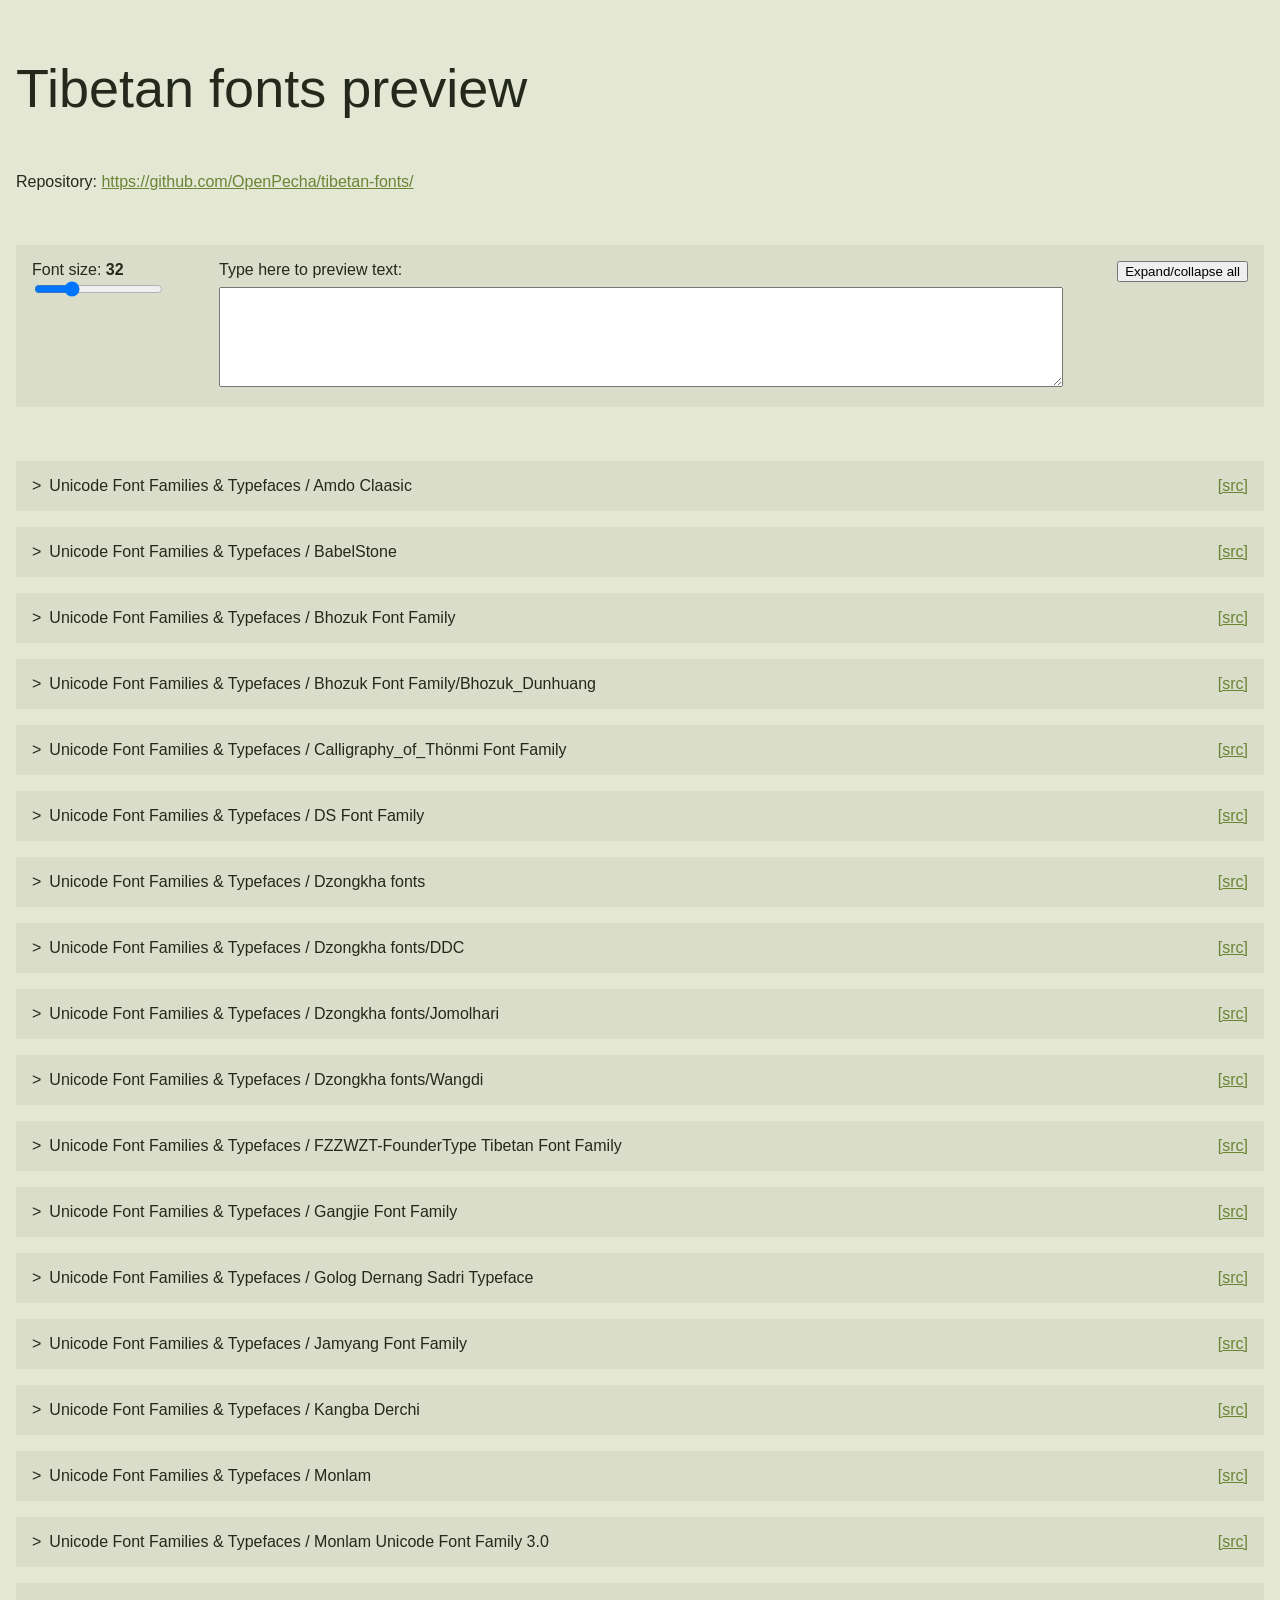
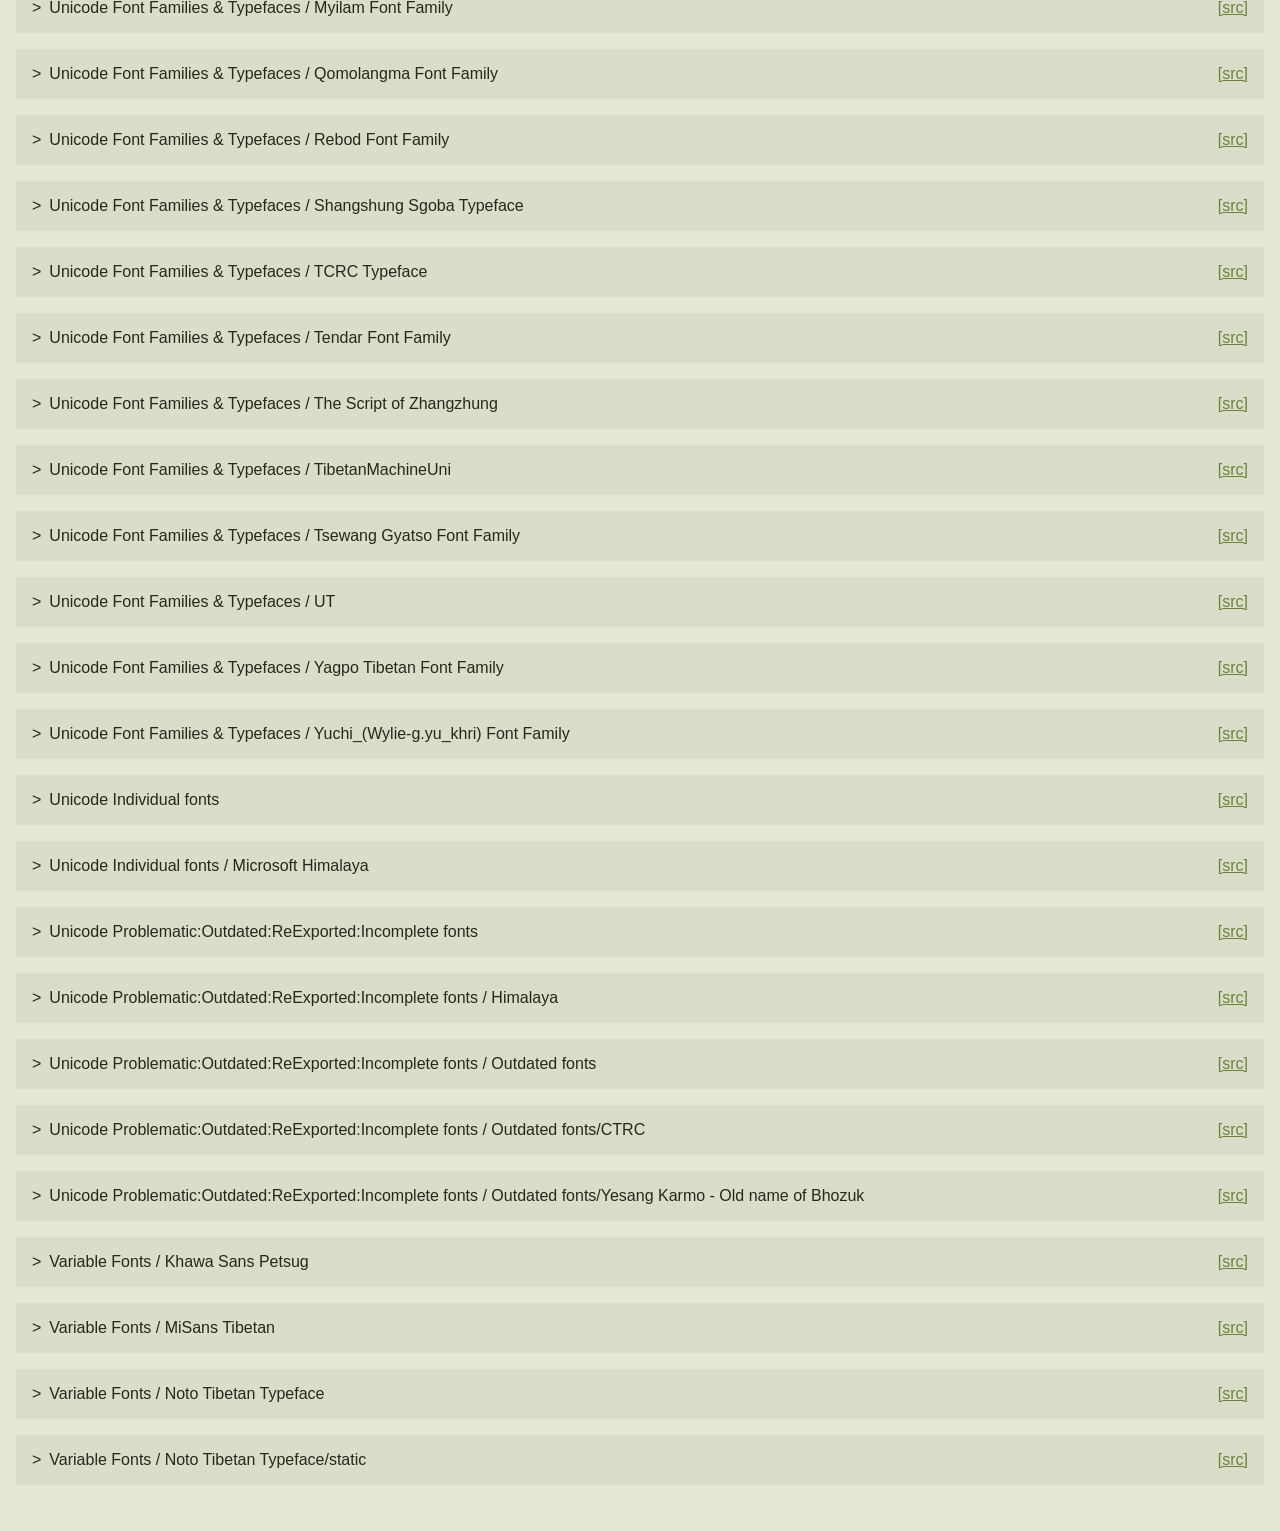
==== commit 55fe070a: "deploy: e0d789c15c42faed880c5b1b55da48098f626e42" ====
--- a/index.html
+++ b/index.html
@@ -1,4 +1,4 @@
-<!-- Generated at 11/17/2024, 1:26:35 AM by tibetan-fonts/.preview_generator -->
+<!-- Generated at 11/17/2024, 2:02:19 AM by tibetan-fonts/.preview_generator -->
 <!doctype html>
 <html lang="en">
 <head>
@@ -9,7 +9,7 @@
     <title>Tibetan fonts preview</title>
     <link rel="stylesheet" href="style.css">
     <style>
-         @font-face { font-family: tib-font-131; src: url("Unicode Font Families & Typefaces/Yuchi_(Wylie-g.yu_khri) Font Family/玉翅+wujin+changgui.ttf") format("truetype"); } @font-face { font-family: tib-font-132; src: url("Unicode Font Families & Typefaces/Yuchi_(Wylie-g.yu_khri) Font Family/玉翅+wujin+gangbi.ttf") format("truetype"); } @font-face { font-family: tib-font-133; src: url("Unicode Font Families & Typefaces/Yuchi_(Wylie-g.yu_khri) Font Family/玉翅+wujin+labuleng.ttf") format("truetype"); } @font-face { font-family: tib-font-134; src: url("Unicode Font Families & Typefaces/Yuchi_(Wylie-g.yu_khri) Font Family/玉翅+wujin+surang.ttf") format("truetype"); } @font-face { font-family: tib-font-135; src: url("Unicode Font Families & Typefaces/Yuchi_(Wylie-g.yu_khri) Font Family/玉翅+wujin+yishu1.ttf") format("truetype"); } @font-face { font-family: tib-font-136; src: url("Unicode Font Families & Typefaces/Yuchi_(Wylie-g.yu_khri) Font Family/玉翅+wujin+yishu2.ttf") format("truetype"); } @font-face { font-family: tib-font-137; src: url("Unicode Font Families & Typefaces/Yuchi_(Wylie-g.yu_khri) Font Family/玉翅+zhuca+molam1.ttf") format("truetype"); } @font-face { font-family: tib-font-138; src: url("Unicode Font Families & Typefaces/Yuchi_(Wylie-g.yu_khri) Font Family/玉翅+zhuca+molam2.ttf") format("truetype"); } @font-face { font-family: tib-font-139; src: url("Unicode Font Families & Typefaces/Yuchi_(Wylie-g.yu_khri) Font Family/玉翅+zhuca+weizang.ttf") format("truetype"); } @font-face { font-family: tib-font-140; src: url("Unicode Font Families & Typefaces/Yagpo Tibetan Font Family/YagpoSambhotaUni.ttf") format("truetype"); } @font-face { font-family: tib-font-141; src: url("Unicode Font Families & Typefaces/Yagpo Tibetan Font Family/YagpoTibetanSambhotaUni-3zmZX.ttf") format("truetype"); } @font-face { font-family: tib-font-142; src: url("Unicode Font Families & Typefaces/Yagpo Tibetan Font Family/YagpoTibetanUni-YzO3y.ttf") format("truetype"); } @font-face { font-family: tib-font-143; src: url("Unicode Font Families & Typefaces/Yagpo Tibetan Font Family/YagpoTibetanUni-x3jnj.ttf") format("truetype"); } @font-face { font-family: tib-font-144; src: url("Unicode Font Families & Typefaces/Yagpo Tibetan Font Family/YagpoUni.ttf") format("truetype"); } @font-face { font-family: tib-font-145; src: url("Unicode Font Families & Typefaces/UT/OuChanHT.ttf") format("truetype"); } @font-face { font-family: tib-font-146; src: url("Unicode Font Families & Typefaces/Tsewang Gyatso Font Family/TseangGyatso.01.ttf") format("truetype"); } @font-face { font-family: tib-font-147; src: url("Unicode Font Families & Typefaces/Tsewang Gyatso Font Family/TsewangGyatso.02.ttf") format("truetype"); } @font-face { font-family: tib-font-148; src: url("Unicode Font Families & Typefaces/TibetanMachineUni/TibMachUni-1.901b.ttf") format("truetype"); } @font-face { font-family: tib-font-149; src: url("Unicode Font Families & Typefaces/TibetanMachineUni/TibMachUni-1.901b_Pema_Tsal.ttf") format("truetype"); } @font-face { font-family: tib-font-150; src: url("Unicode Font Families & Typefaces/TibetanMachineUni/TibetanMachineUnicode 1.1.ttf") format("truetype"); } @font-face { font-family: tib-font-151; src: url("Unicode Font Families & Typefaces/TibetanMachineUni/tibetanmachineunialpha.ttf") format("truetype"); } @font-face { font-family: tib-font-152; src: url("Unicode Font Families & Typefaces/TibetanMachineUni/tibetanmachineweb.ttf") format("truetype"); } @font-face { font-family: tib-font-153; src: url("Unicode Font Families & Typefaces/The Script of Zhangzhung/The Script Of Zhangzhung Machen.ttf") format("truetype"); } @font-face { font-family: tib-font-154; src: url("Unicode Font Families & Typefaces/The Script of Zhangzhung/the_script_of_zhangzhung_smar.ttf") format("truetype"); } @font-face { font-family: tib-font-155; src: url("Unicode Font Families & Typefaces/Tendar Font Family/Tendar Dutsa.ttf") format("truetype"); } @font-face { font-family: tib-font-156; src: url("Unicode Font Families & Typefaces/Tendar Font Family/Tendar Ouchen.ttf") format("truetype"); } @font-face { font-family: tib-font-157; src: url("Unicode Font Families & Typefaces/Tendar Font Family/Tendar Tsukring.ttf") format("truetype"); } @font-face { font-family: tib-font-158; src: url("Unicode Font Families & Typefaces/Tendar Font Family/Tendar Tsukthung.ttf") format("truetype"); } @font-face { font-family: tib-font-159; src: url("Unicode Font Families & Typefaces/TCRC Typeface/TCRC-SD.ttf") format("truetype"); } @font-face { font-family: tib-font-160; src: url("Unicode Font Families & Typefaces/TCRC Typeface/tcrc_youtso_unicode.ttf") format("truetype"); } @font-face { font-family: tib-font-161; src: url("Unicode Font Families & Typefaces/Shangshung Sgoba Typeface/ShangshungSgoba-KhraChen.ttf") format("truetype"); } @font-face { font-family: tib-font-162; src: url("Unicode Font Families & Typefaces/Shangshung Sgoba Typeface/ShangshungSgoba-KhraChung.ttf") format("truetype"); } @font-face { font-family: tib-font-163; src: url("Unicode Font Families & Typefaces/Shangshung Sgoba Typeface/ShangshungSgoba-Khyungpo.ttf") format("truetype"); } @font-face { font-family: tib-font-164; src: url("Unicode Font Families & Typefaces/Rebod Font Family/Rebod-乌金像素点阵体དབུ་ཅན་ཚེག་གྲམ་མ།.ttf") format("truetype"); } @font-face { font-family: tib-font-165; src: url("Unicode Font Families & Typefaces/Rebod Font Family/Rebod-乌金列砖体སོ་ཕག་གཤིབ་འདྲ།.ttf") format("truetype"); } @font-face { font-family: tib-font-166; src: url("Unicode Font Families & Typefaces/Rebod Font Family/Rebod-乌金宽黑体དབུ་ཅན་སྤྲོས་མེད་སྦོམ་པོ།.ttf") format("truetype"); } @font-face { font-family: tib-font-167; src: url("Unicode Font Families & Typefaces/Rebod Font Family/Rebod-乌金宽黑细体དབུ་ཅན་སྤྲོས་མེད་ཕྲ་མོ།.ttf") format("truetype"); } @font-face { font-family: tib-font-168; src: url("Unicode Font Families & Typefaces/Rebod Font Family/Rebod-乌金手写线体ལག་བྲིས་སྐུད་གཟུགས།.ttf") format("truetype"); } @font-face { font-family: tib-font-169; src: url("Unicode Font Families & Typefaces/Rebod Font Family/Rebod-乌金方体དབུ་ཅན་གྲུ་བཞི་མ།.ttf") format("truetype"); } @font-face { font-family: tib-font-170; src: url("Unicode Font Families & Typefaces/Rebod Font Family/Rebod-乌金毛笔体དབུ་ཅན་པིར་བྲིས་མ།.ttf") format("truetype"); } @font-face { font-family: tib-font-171; src: url("Unicode Font Families & Typefaces/Rebod Font Family/Rebod-乌金瀑布体ལང་ཚོའི་རྦབ་ཆུ།.ttf") format("truetype"); } @font-face { font-family: tib-font-172; src: url("Unicode Font Families & Typefaces/Rebod Font Family/Rebod-卡通锐体དབུ་ཅན་རྣོ་གཟུགས།.ttf") format("truetype"); } @font-face { font-family: tib-font-173; src: url("Unicode Font Families & Typefaces/Rebod Font Family/Rebod-印意藏体རྒྱ་གར་ཡིག་འདྲ།.ttf") format("truetype"); } @font-face { font-family: tib-font-174; src: url("Unicode Font Families & Typefaces/Rebod Font Family/Rebod-端智嘉手写体དོན་གྲུབ་རྒྱལ་ཕྱག་བྲིས་མ།.ttf") format("truetype"); } @font-face { font-family: tib-font-175; src: url("Unicode Font Families & Typefaces/Qomolangma Font Family/Qomolangma-Art.ttf") format("truetype"); } @font-face { font-family: tib-font-176; src: url("Unicode Font Families & Typefaces/Qomolangma Font Family/Qomolangma-Betsu.ttf") format("truetype"); } @font-face { font-family: tib-font-177; src: url("Unicode Font Families & Typefaces/Qomolangma Font Family/Qomolangma-Chuyig.ttf") format("truetype"); } @font-face { font-family: tib-font-178; src: url("Unicode Font Families & Typefaces/Qomolangma Font Family/Qomolangma-Drutsa.ttf") format("truetype"); } @font-face { font-family: tib-font-179; src: url("Unicode Font Families & Typefaces/Qomolangma Font Family/Qomolangma-Dunhuang.ttf") format("truetype"); } @font-face { font-family: tib-font-180; src: url("Unicode Font Families & Typefaces/Qomolangma Font Family/Qomolangma-Edict.ttf") format("truetype"); } @font-face { font-family: tib-font-181; src: url("Unicode Font Families & Typefaces/Qomolangma Font Family/Qomolangma-Horyig.ttf") format("truetype"); } @font-face { font-family: tib-font-182; src: url("Unicode Font Families & Typefaces/Qomolangma Font Family/Qomolangma-Subtitle.ttf") format("truetype"); } @font-face { font-family: tib-font-183; src: url("Unicode Font Families & Typefaces/Qomolangma Font Family/Qomolangma-Title.ttf") format("truetype"); } @font-face { font-family: tib-font-184; src: url("Unicode Font Families & Typefaces/Qomolangma Font Family/Qomolangma-Tsumachu.ttf") format("truetype"); } @font-face { font-family: tib-font-185; src: url("Unicode Font Families & Typefaces/Qomolangma Font Family/Qomolangma-Tsuring.ttf") format("truetype"); } @font-face { font-family: tib-font-186; src: url("Unicode Font Families & Typefaces/Qomolangma Font Family/Qomolangma-Tsutong.ttf") format("truetype"); } @font-face { font-family: tib-font-187; src: url("Unicode Font Families & Typefaces/Qomolangma Font Family/Qomolangma-UchenSarchen.ttf") format("truetype"); } @font-face { font-family: tib-font-188; src: url("Unicode Font Families & Typefaces/Qomolangma Font Family/Qomolangma-UchenSarchung.ttf") format("truetype"); } @font-face { font-family: tib-font-189; src: url("Unicode Font Families & Typefaces/Qomolangma Font Family/Qomolangma-UchenSuring.ttf") format("truetype"); } @font-face { font-family: tib-font-190; src: url("Unicode Font Families & Typefaces/Qomolangma Font Family/Qomolangma-UchenSutung.ttf") format("truetype"); } @font-face { font-family: tib-font-191; src: url("Unicode Font Families & Typefaces/Qomolangma Font Family/Qomolangma-Woodblock.ttf") format("truetype"); } @font-face { font-family: tib-font-192; src: url("Unicode Font Families & Typefaces/Myilam Font Family/Myilam_Boldface.ttf") format("truetype"); } @font-face { font-family: tib-font-193; src: url("Unicode Font Families & Typefaces/Myilam Font Family/Myilam_Carton.ttf") format("truetype"); } @font-face { font-family: tib-font-194; src: url("Unicode Font Families & Typefaces/Myilam Font Family/Myilam_Feminine.ttf") format("truetype"); } @font-face { font-family: tib-font-195; src: url("Unicode Font Families & Typefaces/Myilam Font Family/Myilam_Gothic.ttf") format("truetype"); } @font-face { font-family: tib-font-196; src: url("Unicode Font Families & Typefaces/Myilam Font Family/Myilam_Green Leaf.ttf") format("truetype"); } @font-face { font-family: tib-font-197; src: url("Unicode Font Families & Typefaces/Myilam Font Family/Myilam_Horma.ttf") format("truetype"); } @font-face { font-family: tib-font-198; src: url("Unicode Font Families & Typefaces/Myilam Font Family/Myilam_Khyungdri.ttf") format("truetype"); } @font-face { font-family: tib-font-199; src: url("Unicode Font Families & Typefaces/Myilam Font Family/Myilam_Lightface.ttf") format("truetype"); } @font-face { font-family: tib-font-200; src: url("Unicode Font Families & Typefaces/Myilam Font Family/Myilam_Mandate.ttf") format("truetype"); } @font-face { font-family: tib-font-201; src: url("Unicode Font Families & Typefaces/Myilam Font Family/Myilam_Masculine.ttf") format("truetype"); } @font-face { font-family: tib-font-202; src: url("Unicode Font Families & Typefaces/Myilam Font Family/Myilam_Pearl Necklace.ttf") format("truetype"); } @font-face { font-family: tib-font-203; src: url("Unicode Font Families & Typefaces/Myilam Font Family/Myilam_Potala.ttf") format("truetype"); } @font-face { font-family: tib-font-204; src: url("Unicode Font Families & Typefaces/Myilam Font Family/Myilam_Sea Horse.ttf") format("truetype"); } @font-face { font-family: tib-font-205; src: url("Unicode Font Families & Typefaces/Myilam Font Family/Myilam_Wind Horse.ttf") format("truetype"); } @font-face { font-family: tib-font-206; src: url("Unicode Font Families & Typefaces/Monlam Unicode Font Family 3.0/Monlam Uni Chouk.ttf") format("truetype"); } @font-face { font-family: tib-font-207; src: url("Unicode Font Families & Typefaces/Monlam Unicode Font Family 3.0/Monlam Uni ChoukMatik.ttf") format("truetype"); } @font-face { font-family: tib-font-208; src: url("Unicode Font Families & Typefaces/Monlam Unicode Font Family 3.0/Monlam Uni Dutsa1.ttf") format("truetype"); } @font-face { font-family: tib-font-209; src: url("Unicode Font Families & Typefaces/Monlam Unicode Font Family 3.0/Monlam Uni Dutsa2.ttf") format("truetype"); } @font-face { font-family: tib-font-210; src: url("Unicode Font Families & Typefaces/Monlam Unicode Font Family 3.0/Monlam Uni OuChan1.ttf") format("truetype"); } @font-face { font-family: tib-font-211; src: url("Unicode Font Families & Typefaces/Monlam Unicode Font Family 3.0/Monlam Uni OuChan2.ttf") format("truetype"); } @font-face { font-family: tib-font-212; src: url("Unicode Font Families & Typefaces/Monlam Unicode Font Family 3.0/Monlam Uni OuChan3.ttf") format("truetype"); } @font-face { font-family: tib-font-213; src: url("Unicode Font Families & Typefaces/Monlam Unicode Font Family 3.0/Monlam Uni OuChan4.ttf") format("truetype"); } @font-face { font-family: tib-font-214; src: url("Unicode Font Families & Typefaces/Monlam Unicode Font Family 3.0/Monlam Uni OuChan5.ttf") format("truetype"); } @font-face { font-family: tib-font-215; src: url("Unicode Font Families & Typefaces/Monlam Unicode Font Family 3.0/Monlam Uni PayTsik.ttf") format("truetype"); } @font-face { font-family: tib-font-216; src: url("Unicode Font Families & Typefaces/Monlam Unicode Font Family 3.0/Monlam Uni Sans Serif.ttf") format("truetype"); } @font-face { font-family: tib-font-217; src: url("Unicode Font Families & Typefaces/Monlam Unicode Font Family 3.0/Monlam Uni TikTong.ttf") format("truetype"); } @font-face { font-family: tib-font-218; src: url("Unicode Font Families & Typefaces/Monlam Unicode Font Family 3.0/Monlam Uni Tikrang.ttf") format("truetype"); } @font-face { font-family: tib-font-219; src: url("Unicode Font Families & Typefaces/Monlam/ML Dutsa.ttf") format("truetype"); } @font-face { font-family: tib-font-220; src: url("Unicode Font Families & Typefaces/Monlam/ML Ouchan 3.ttf") format("truetype"); } @font-face { font-family: tib-font-221; src: url("Unicode Font Families & Typefaces/Monlam/ML Ouchan 4.ttf") format("truetype"); } @font-face { font-family: tib-font-222; src: url("Unicode Font Families & Typefaces/Monlam/ML Ouchan 5.ttf") format("truetype"); } @font-face { font-family: tib-font-223; src: url("Unicode Font Families & Typefaces/Monlam/ML Peytsig.ttf") format("truetype"); } @font-face { font-family: tib-font-224; src: url("Unicode Font Families & Typefaces/Monlam/ML Tigma choug.ttf") format("truetype"); } @font-face { font-family: tib-font-225; src: url("Unicode Font Families & Typefaces/Monlam/ML yigchong.ttf") format("truetype"); } @font-face { font-family: tib-font-226; src: url("Unicode Font Families & Typefaces/Monlam/Monlam Aangtsey.ttf") format("truetype"); } @font-face { font-family: tib-font-227; src: url("Unicode Font Families & Typefaces/Monlam/Monlam Bodyig-Regular.ttf") format("truetype"); } @font-face { font-family: tib-font-228; src: url("Unicode Font Families & Typefaces/Monlam/Monlam Dic2018.ttf") format("truetype"); } @font-face { font-family: tib-font-229; src: url("Unicode Font Families & Typefaces/Monlam/Monlam Dic2021 bold 2022.ttf") format("truetype"); } @font-face { font-family: tib-font-230; src: url("Unicode Font Families & Typefaces/Monlam/Monlam Sans Serif.ttf") format("truetype"); } @font-face { font-family: tib-font-231; src: url("Unicode Font Families & Typefaces/Monlam/Monlam Uni Ochan2.ttf") format("truetype"); } @font-face { font-family: tib-font-232; src: url("Unicode Font Families & Typefaces/Monlam/Monlam Uni OuChan1.ttf") format("truetype"); } @font-face { font-family: tib-font-233; src: url("Unicode Font Families & Typefaces/Monlam/Monlam Uni OuChan2.ttf") format("truetype"); } @font-face { font-family: tib-font-234; src: url("Unicode Font Families & Typefaces/Monlam/Monlam Uni OuChan5.ttf") format("truetype"); } @font-face { font-family: tib-font-235; src: url("Unicode Font Families & Typefaces/Monlam/Monlam Uni Sans Serif.ttf") format("truetype"); } @font-face { font-family: tib-font-236; src: url("Unicode Font Families & Typefaces/Monlam/Monlam arts.ttf") format("truetype"); } @font-face { font-family: tib-font-237; src: url("Unicode Font Families & Typefaces/Monlam/Monlam bodyig-bold.ttf") format("truetype"); } @font-face { font-family: tib-font-238; src: url("Unicode Font Families & Typefaces/Monlam/Monlam font for Web.ttf") format("truetype"); } @font-face { font-family: tib-font-239; src: url("Unicode Font Families & Typefaces/Monlam/Monlam-TBslim.ttf") format("truetype"); } @font-face { font-family: tib-font-240; src: url("Unicode Font Families & Typefaces/Monlam/MonlamTB2022-Regular.otf") format("opentype"); } @font-face { font-family: tib-font-241; src: url("Unicode Font Families & Typefaces/Monlam/MonlamTB2022-Regular.ttf") format("truetype"); } @font-face { font-family: tib-font-242; src: url("Unicode Font Families & Typefaces/Monlam/MonlamTBslim.ttf") format("truetype"); } @font-face { font-family: tib-font-243; src: url("Unicode Font Families & Typefaces/Monlam/monlam_sans_serifbold.ttf") format("truetype"); } @font-face { font-family: tib-font-244; src: url("Unicode Font Families & Typefaces/Monlam/monlam_uni_chouk.ttf") format("truetype"); } @font-face { font-family: tib-font-245; src: url("Unicode Font Families & Typefaces/Monlam/monlam_uni_choukmatik.ttf") format("truetype"); } @font-face { font-family: tib-font-246; src: url("Unicode Font Families & Typefaces/Monlam/monlam_uni_dutsa1.ttf") format("truetype"); } @font-face { font-family: tib-font-247; src: url("Unicode Font Families & Typefaces/Monlam/monlam_uni_dutsa2.ttf") format("truetype"); } @font-face { font-family: tib-font-248; src: url("Unicode Font Families & Typefaces/Monlam/monlam_uni_ochan1.ttf") format("truetype"); } @font-face { font-family: tib-font-249; src: url("Unicode Font Families & Typefaces/Monlam/monlam_uni_ouchan2.ttf") format("truetype"); } @font-face { font-family: tib-font-250; src: url("Unicode Font Families & Typefaces/Monlam/monlam_uni_ouchan3.ttf") format("truetype"); } @font-face { font-family: tib-font-251; src: url("Unicode Font Families & Typefaces/Monlam/monlam_uni_ouchan4.ttf") format("truetype"); } @font-face { font-family: tib-font-252; src: url("Unicode Font Families & Typefaces/Monlam/monlam_uni_ouchan5.ttf") format("truetype"); } @font-face { font-family: tib-font-253; src: url("Unicode Font Families & Typefaces/Monlam/monlam_uni_paytsik.ttf") format("truetype"); } @font-face { font-family: tib-font-254; src: url("Unicode Font Families & Typefaces/Monlam/monlam_uni_tikrang.ttf") format("truetype"); } @font-face { font-family: tib-font-255; src: url("Unicode Font Families & Typefaces/Monlam/monlam_uni_tiktong.ttf") format("truetype"); } @font-face { font-family: tib-font-256; src: url("Unicode Font Families & Typefaces/Kangba Derchi/Kangba Derchi- Bechu.ttf") format("truetype"); } @font-face { font-family: tib-font-257; src: url("Unicode Font Families & Typefaces/Kangba Derchi/Kangba Derchi-Chuyig.ttf") format("truetype"); } @font-face { font-family: tib-font-258; src: url("Unicode Font Families & Typefaces/Kangba Derchi/Kangba Derchi-Drutsa.ttf") format("truetype"); } @font-face { font-family: tib-font-259; src: url("Unicode Font Families & Typefaces/Kangba Derchi/Kangba Derchi-Zhugang.ttf") format("truetype"); } @font-face { font-family: tib-font-260; src: url("Unicode Font Families & Typefaces/Jamyang Font Family/JMY-HLLZT3.0.otf") format("opentype"); } @font-face { font-family: tib-font-261; src: url("Unicode Font Families & Typefaces/Jamyang Font Family/JMY-HLWDT3.0.otf") format("opentype"); } @font-face { font-family: tib-font-262; src: url("Unicode Font Families & Typefaces/Jamyang Font Family/JMY-MLCQT.otf") format("opentype"); } @font-face { font-family: tib-font-263; src: url("Unicode Font Families & Typefaces/Jamyang Font Family/JMY-MLCRT1.0.otf") format("opentype"); } @font-face { font-family: tib-font-264; src: url("Unicode Font Families & Typefaces/Jamyang Font Family/JMY-MLCTT1.0.otf") format("opentype"); } @font-face { font-family: tib-font-265; src: url("Unicode Font Families & Typefaces/Jamyang Font Family/JMY-MLJZT1.0.otf") format("opentype"); } @font-face { font-family: tib-font-266; src: url("Unicode Font Families & Typefaces/Jamyang Font Family/JMY-MLWJT2.5.otf") format("opentype"); } @font-face { font-family: tib-font-267; src: url("Unicode Font Families & Typefaces/Jamyang Font Family/JMY-MLZZT1.0.otf") format("opentype"); } @font-face { font-family: tib-font-268; src: url("Unicode Font Families & Typefaces/Jamyang Font Family/JMYZK--LZT.ttf") format("truetype"); } @font-face { font-family: tib-font-269; src: url("Unicode Font Families & Typefaces/Jamyang Font Family/JMYZK--WDT.ttf") format("truetype"); } @font-face { font-family: tib-font-270; src: url("Unicode Font Families & Typefaces/Jamyang Font Family/JMYZK--WDT1.ttf") format("truetype"); } @font-face { font-family: tib-font-271; src: url("Unicode Font Families & Typefaces/Jamyang Font Family/Jamyang_Monlam_Uchen.otf") format("opentype"); } @font-face { font-family: tib-font-272; src: url("Unicode Font Families & Typefaces/Jamyang Font Family/旦增字体.ttf") format("truetype"); } @font-face { font-family: tib-font-273; src: url("Unicode Font Families & Typefaces/Golog Dernang Sadri Typeface/GologDernangSadris-Drutsa.ttf") format("truetype"); } @font-face { font-family: tib-font-274; src: url("Unicode Font Families & Typefaces/Golog Dernang Sadri Typeface/GologDernangSadris-Yigchen.ttf") format("truetype"); } @font-face { font-family: tib-font-275; src: url("Unicode Font Families & Typefaces/Golog Dernang Sadri Typeface/GologDernangSadris-Yigchung.ttf") format("truetype"); } @font-face { font-family: tib-font-276; src: url("Unicode Font Families & Typefaces/Gangjie Font Family/GangJie-Chumaqu_1.ttf") format("truetype"); } @font-face { font-family: tib-font-277; src: url("Unicode Font Families & Typefaces/Gangjie Font Family/GangJie-Chuyi_1.ttf") format("truetype"); } @font-face { font-family: tib-font-278; src: url("Unicode Font Families & Typefaces/Gangjie Font Family/GangJie-Drutsa.ttf") format("truetype"); } @font-face { font-family: tib-font-279; src: url("Unicode Font Families & Typefaces/Gangjie Font Family/GangJie-Uchen_1.ttf") format("truetype"); } @font-face { font-family: tib-font-280; src: url("Unicode Font Families & Typefaces/FZZWZT-FounderType Tibetan Font Family/FZZWBTTOT_Uni.ttf") format("truetype"); } @font-face { font-family: tib-font-281; src: url("Unicode Font Families & Typefaces/FZZWZT-FounderType Tibetan Font Family/FZZWCTOT_Uni.ttf") format("truetype"); } @font-face { font-family: tib-font-282; src: url("Unicode Font Families & Typefaces/FZZWZT-FounderType Tibetan Font Family/FZZWMSTOT_Uni.ttf") format("truetype"); } @font-face { font-family: tib-font-283; src: url("Unicode Font Families & Typefaces/FZZWZT-FounderType Tibetan Font Family/FZZWWJQTOT_Uni.ttf") format("truetype"); } @font-face { font-family: tib-font-284; src: url("Unicode Font Families & Typefaces/FZZWZT-FounderType Tibetan Font Family/FZZWXBTOT_Uni.ttf") format("truetype"); } @font-face { font-family: tib-font-285; src: url("Unicode Font Families & Typefaces/FZZWZT-FounderType Tibetan Font Family/FZZWXHTOT_Uni.ttf") format("truetype"); } @font-face { font-family: tib-font-286; src: url("Unicode Font Families & Typefaces/FZZWZT-FounderType Tibetan Font Family/FZZWZT_UniOT.ttf") format("truetype"); } @font-face { font-family: tib-font-287; src: url("Unicode Font Families & Typefaces/Dzongkha fonts/Joyig_Regular_v1.ttf") format("truetype"); } @font-face { font-family: tib-font-288; src: url("Unicode Font Families & Typefaces/Dzongkha fonts/dzongkaunicodebeta6.ttf") format("truetype"); } @font-face { font-family: tib-font-289; src: url("Unicode Font Families & Typefaces/Dzongkha fonts/tashi.ttf") format("truetype"); } @font-face { font-family: tib-font-290; src: url("Unicode Font Families & Typefaces/Dzongkha fonts/tsuig_03.ttf") format("truetype"); } @font-face { font-family: tib-font-291; src: url("Unicode Font Families & Typefaces/Dzongkha fonts/Wangdi/wangdi.ttf") format("truetype"); } @font-face { font-family: tib-font-292; src: url("Unicode Font Families & Typefaces/Dzongkha fonts/Wangdi/wangdi_29.ttf") format("truetype"); } @font-face { font-family: tib-font-293; src: url("Unicode Font Families & Typefaces/Dzongkha fonts/Jomolhari/jomolhari-id.ttf") format("truetype"); } @font-face { font-family: tib-font-294; src: url("Unicode Font Families & Typefaces/Dzongkha fonts/Jomolhari/jomolhari.ttf") format("truetype"); } @font-face { font-family: tib-font-295; src: url("Unicode Font Families & Typefaces/Dzongkha fonts/DDC/DDC Rinzin.ttf") format("truetype"); } @font-face { font-family: tib-font-296; src: url("Unicode Font Families & Typefaces/Dzongkha fonts/DDC/ddc_uchen.ttf") format("truetype"); } @font-face { font-family: tib-font-297; src: url("Unicode Font Families & Typefaces/Dzongkha fonts/DDC/uchen.ttf") format("truetype"); } @font-face { font-family: tib-font-298; src: url("Unicode Font Families & Typefaces/DS Font Family/DS_TsekRang.ttf") format("truetype"); } @font-face { font-family: tib-font-299; src: url("Unicode Font Families & Typefaces/DS Font Family/DS_TsekTong.ttf") format("truetype"); } @font-face { font-family: tib-font-300; src: url("Unicode Font Families & Typefaces/Calligraphy_of_Thönmi Font Family/Calligraphy_of_Thonmi-SlevuBris_VkhyugsYig.ttf") format("truetype"); } @font-face { font-family: tib-font-301; src: url("Unicode Font Families & Typefaces/Calligraphy_of_Thönmi Font Family/Thönmi_Tradition_Uchen_Nye_Style.ttf") format("truetype"); } @font-face { font-family: tib-font-302; src: url("Unicode Font Families & Typefaces/Calligraphy_of_Thönmi Font Family/TnonMivi PhyagRgyun-Tembangma Chungbris.ttf") format("truetype"); } @font-face { font-family: tib-font-303; src: url("Unicode Font Families & Typefaces/Calligraphy_of_Thönmi Font Family/TnonMivi_PhyagRgyun-Bribris_Dbetshugs.ttf") format("truetype"); } @font-face { font-family: tib-font-304; src: url("Unicode Font Families & Typefaces/Calligraphy_of_Thönmi Font Family/TnonMivi_PhyagRgyun-tsugtong.ttf") format("truetype"); } @font-face { font-family: tib-font-305; src: url("Unicode Font Families & Typefaces/Bhozuk Font Family/Bhozuk Chungmigma.otf") format("opentype"); } @font-face { font-family: tib-font-306; src: url("Unicode Font Families & Typefaces/Bhozuk Font Family/Bhozuk Danak Shokpa.otf") format("opentype"); } @font-face { font-family: tib-font-307; src: url("Unicode Font Families & Typefaces/Bhozuk Font Family/Bhozuk Gendun Chompel.ttf") format("truetype"); } @font-face { font-family: tib-font-308; src: url("Unicode Font Families & Typefaces/Bhozuk Font Family/Bhozuk Jangrdungma.otf") format("opentype"); } @font-face { font-family: tib-font-309; src: url("Unicode Font Families & Typefaces/Bhozuk Font Family/Bhozuk Lagdrima.otf") format("opentype"); } @font-face { font-family: tib-font-310; src: url("Unicode Font Families & Typefaces/Bhozuk Font Family/Bhozuk Lhendrepma.ttf") format("truetype"); } @font-face { font-family: tib-font-311; src: url("Unicode Font Families & Typefaces/Bhozuk Font Family/Bhozuk Rahnyama.otf") format("opentype"); } @font-face { font-family: tib-font-312; src: url("Unicode Font Families & Typefaces/Bhozuk Font Family/Bhozuk Tsershingma.ttf") format("truetype"); } @font-face { font-family: tib-font-313; src: url("Unicode Font Families & Typefaces/Bhozuk Font Family/Peltsek Dzapchen.ttf") format("truetype"); } @font-face { font-family: tib-font-314; src: url("Unicode Font Families & Typefaces/Bhozuk Font Family/Yesang Karmo-Bhodor.ttf") format("truetype"); } @font-face { font-family: tib-font-315; src: url("Unicode Font Families & Typefaces/Bhozuk Font Family/Bhozuk_Dunhuang/Bhozuk Dunhuang（A）.ttf") format("truetype"); } @font-face { font-family: tib-font-316; src: url("Unicode Font Families & Typefaces/Bhozuk Font Family/Bhozuk_Dunhuang/Bhozuk Dunhuang（B）.ttf") format("truetype"); } @font-face { font-family: tib-font-317; src: url("Unicode Font Families & Typefaces/Bhozuk Font Family/Bhozuk_Dunhuang/Bhozuk Dunhuang（C）.ttf") format("truetype"); } @font-face { font-family: tib-font-318; src: url("Unicode Font Families & Typefaces/Bhozuk Font Family/Bhozuk_Dunhuang/Bhozuk Dunhuang（D）.ttf") format("truetype"); } @font-face { font-family: tib-font-319; src: url("Unicode Font Families & Typefaces/BabelStone/BabelStonePhagspaBook_v2.ttf") format("truetype"); } @font-face { font-family: tib-font-320; src: url("Unicode Font Families & Typefaces/BabelStone/BabelStonePhagspaTibetanA_v2.ttf") format("truetype"); } @font-face { font-family: tib-font-321; src: url("Unicode Font Families & Typefaces/BabelStone/BabelStonePhagspaTibetanB_v2.ttf") format("truetype"); } @font-face { font-family: tib-font-322; src: url("Unicode Font Families & Typefaces/BabelStone/BabelStoneTibetan.ttf") format("truetype"); } @font-face { font-family: tib-font-323; src: url("Unicode Font Families & Typefaces/BabelStone/BabelStoneTibetanSlim.ttf") format("truetype"); } @font-face { font-family: tib-font-324; src: url("Unicode Font Families & Typefaces/Amdo Claasic/AmdoClassic2.ttf") format("truetype"); } @font-face { font-family: tib-font-325; src: url("Unicode Font Families & Typefaces/Amdo Claasic/AmdoClassic4.ttf") format("truetype"); } @font-face { font-family: tib-font-326; src: url("Unicode Font Families & Typefaces/Amdo Claasic/amdo_classic_1.ttf") format("truetype"); } @font-face { font-family: tib-font-327; src: url("Unicode Font Families & Typefaces/Amdo Claasic/amdo_classic_3.ttf") format("truetype"); } @font-face { font-family: tib-font-0; src: url("Unicode Individual fonts/Aathup.ttf") format("truetype"); } @font-face { font-family: tib-font-1; src: url("Unicode Individual fonts/BM-QZT.otf") format("opentype"); } @font-face { font-family: tib-font-2; src: url("Unicode Individual fonts/HandsomeJuZang.ttf") format("truetype"); } @font-face { font-family: tib-font-3; src: url("Unicode Individual fonts/Nyewo 6.ttf") format("truetype"); } @font-face { font-family: tib-font-4; src: url("Unicode Individual fonts/Shamling Woodblocks .ttf") format("truetype"); } @font-face { font-family: tib-font-5; src: url("Unicode Individual fonts/Snow_Lotus.ttf") format("truetype"); } @font-face { font-family: tib-font-6; src: url("Unicode Individual fonts/Sun-ExtA.ttf") format("truetype"); } @font-face { font-family: tib-font-7; src: url("Unicode Individual fonts/TibetBtA.ttf") format("truetype"); } @font-face { font-family: tib-font-8; src: url("Unicode Individual fonts/TibetCtA.ttf") format("truetype"); } @font-face { font-family: tib-font-9; src: url("Unicode Individual fonts/TibetHtA.ttf") format("truetype"); } @font-face { font-family: tib-font-10; src: url("Unicode Individual fonts/TibetMkA.ttf") format("truetype"); } @font-face { font-family: tib-font-11; src: url("Unicode Individual fonts/TibetSkA.ttf") format("truetype"); } @font-face { font-family: tib-font-12; src: url("Unicode Individual fonts/TibetYtA.ttf") format("truetype"); } @font-face { font-family: tib-font-13; src: url("Unicode Individual fonts/TibetZtA.ttf") format("truetype"); } @font-face { font-family: tib-font-14; src: url("Unicode Individual fonts/TibetanManglamUni.ttf") format("truetype"); } @font-face { font-family: tib-font-15; src: url("Unicode Individual fonts/dundrupfont-Regular.ttf") format("truetype"); } @font-face { font-family: tib-font-16; src: url("Unicode Individual fonts/kokonor.ttf") format("truetype"); } @font-face { font-family: tib-font-17; src: url("Unicode Individual fonts/tibetansambhotayigchung.ttf") format("truetype"); } @font-face { font-family: tib-font-18; src: url("Unicode Individual fonts/tibetantsugring.otf") format("opentype"); } @font-face { font-family: tib-font-19; src: url("Unicode Individual fonts/tibp.ttf") format("truetype"); } @font-face { font-family: tib-font-20; src: url("Unicode Individual fonts/yalasoo_Uchen.ttf") format("truetype"); } @font-face { font-family: tib-font-21; src: url("Unicode Individual fonts/公巴藏文字体GONGBA-Tibet.otf") format("opentype"); } @font-face { font-family: tib-font-22; src: url("Unicode Individual fonts/尼永-永字加尾-Yongzi_with_Tail.ttf") format("truetype"); } @font-face { font-family: tib-font-23; src: url("Unicode Individual fonts/玉翅-乌金体Yutri_Uchen.ttf") format("truetype"); } @font-face { font-family: tib-font-24; src: url("Unicode Individual fonts/逐浪纳西木喜马拉雅字藏语字库.otf") format("opentype"); } @font-face { font-family: tib-font-25; src: url("Unicode Individual fonts/雪莲花-Snow_Lotus.ttf") format("truetype"); } @font-face { font-family: tib-font-26; src: url("Unicode Individual fonts/Microsoft Himalaya/himalaya.ttf") format("truetype"); } @font-face { font-family: tib-font-27; src: url("Unicode Individual fonts/Microsoft Himalaya/himalaya_2.ttf") format("truetype"); } @font-face { font-family: tib-font-61; src: url("Variable Fonts/Noto Tibetan Typeface/NotoSansTibetan-Bold.ttf") format("truetype"); } @font-face { font-family: tib-font-62; src: url("Variable Fonts/Noto Tibetan Typeface/NotoSansTibetan-Regular-hinted.ttf") format("truetype"); } @font-face { font-family: tib-font-63; src: url("Variable Fonts/Noto Tibetan Typeface/NotoSansTibetan-Regular.ttf") format("truetype"); } @font-face { font-family: tib-font-64; src: url("Variable Fonts/Noto Tibetan Typeface/NotoSerifTibetan-VariableFont_wght.ttf") format("truetype"); } @font-face { font-family: tib-font-65; src: url("Variable Fonts/Noto Tibetan Typeface/static/NotoSerifTibetan-Black.ttf") format("truetype"); } @font-face { font-family: tib-font-66; src: url("Variable Fonts/Noto Tibetan Typeface/static/NotoSerifTibetan-Bold.ttf") format("truetype"); } @font-face { font-family: tib-font-67; src: url("Variable Fonts/Noto Tibetan Typeface/static/NotoSerifTibetan-ExtraBold.ttf") format("truetype"); } @font-face { font-family: tib-font-68; src: url("Variable Fonts/Noto Tibetan Typeface/static/NotoSerifTibetan-ExtraLight.ttf") format("truetype"); } @font-face { font-family: tib-font-69; src: url("Variable Fonts/Noto Tibetan Typeface/static/NotoSerifTibetan-Light.ttf") format("truetype"); } @font-face { font-family: tib-font-70; src: url("Variable Fonts/Noto Tibetan Typeface/static/NotoSerifTibetan-Medium.ttf") format("truetype"); } @font-face { font-family: tib-font-71; src: url("Variable Fonts/Noto Tibetan Typeface/static/NotoSerifTibetan-Regular.ttf") format("truetype"); } @font-face { font-family: tib-font-72; src: url("Variable Fonts/Noto Tibetan Typeface/static/NotoSerifTibetan-SemiBold.ttf") format("truetype"); } @font-face { font-family: tib-font-73; src: url("Variable Fonts/Noto Tibetan Typeface/static/NotoSerifTibetan-Thin.ttf") format("truetype"); } @font-face { font-family: tib-font-74; src: url("Variable Fonts/MiSans Tibetan/MiSansTibetan-Bold.ttf") format("truetype"); } @font-face { font-family: tib-font-75; src: url("Variable Fonts/MiSans Tibetan/MiSansTibetan-Demibold.ttf") format("truetype"); } @font-face { font-family: tib-font-76; src: url("Variable Fonts/MiSans Tibetan/MiSansTibetan-ExtraLight.ttf") format("truetype"); } @font-face { font-family: tib-font-77; src: url("Variable Fonts/MiSans Tibetan/MiSansTibetan-Heavy.ttf") format("truetype"); } @font-face { font-family: tib-font-78; src: url("Variable Fonts/MiSans Tibetan/MiSansTibetan-Light.ttf") format("truetype"); } @font-face { font-family: tib-font-79; src: url("Variable Fonts/MiSans Tibetan/MiSansTibetan-Medium.ttf") format("truetype"); } @font-face { font-family: tib-font-80; src: url("Variable Fonts/MiSans Tibetan/MiSansTibetan-Normal.ttf") format("truetype"); } @font-face { font-family: tib-font-81; src: url("Variable Fonts/MiSans Tibetan/MiSansTibetan-Regular.ttf") format("truetype"); } @font-face { font-family: tib-font-82; src: url("Variable Fonts/MiSans Tibetan/MiSansTibetan-Semibold.ttf") format("truetype"); } @font-face { font-family: tib-font-83; src: url("Variable Fonts/MiSans Tibetan/MiSansTibetan-Thin.ttf") format("truetype"); } @font-face { font-family: tib-font-84; src: url("Variable Fonts/MiSans Tibetan/MiSansTibetanVF.ttf") format("truetype"); } @font-face { font-family: tib-font-85; src: url("Variable Fonts/Khawa Sans Petsug/KhaWaSansBeta-Display-Black.ttf") format("truetype"); } @font-face { font-family: tib-font-86; src: url("Variable Fonts/Khawa Sans Petsug/KhaWaSansBeta-Display-Bold.ttf") format("truetype"); } @font-face { font-family: tib-font-87; src: url("Variable Fonts/Khawa Sans Petsug/KhaWaSansBeta-Display-BoldCondensed.ttf") format("truetype"); } @font-face { font-family: tib-font-88; src: url("Variable Fonts/Khawa Sans Petsug/KhaWaSansBeta-Display-BoldSemiCondensed.ttf") format("truetype"); } @font-face { font-family: tib-font-89; src: url("Variable Fonts/Khawa Sans Petsug/KhaWaSansBeta-Display-ExtraBold.ttf") format("truetype"); } @font-face { font-family: tib-font-90; src: url("Variable Fonts/Khawa Sans Petsug/KhaWaSansBeta-Display-Light.ttf") format("truetype"); } @font-face { font-family: tib-font-91; src: url("Variable Fonts/Khawa Sans Petsug/KhaWaSansBeta-Display-LightCondensed.ttf") format("truetype"); } @font-face { font-family: tib-font-92; src: url("Variable Fonts/Khawa Sans Petsug/KhaWaSansBeta-Display-LightSemiCondensed.ttf") format("truetype"); } @font-face { font-family: tib-font-93; src: url("Variable Fonts/Khawa Sans Petsug/KhaWaSansBeta-Display-Medium.ttf") format("truetype"); } @font-face { font-family: tib-font-94; src: url("Variable Fonts/Khawa Sans Petsug/KhaWaSansBeta-Display-MediumCondensed.ttf") format("truetype"); } @font-face { font-family: tib-font-95; src: url("Variable Fonts/Khawa Sans Petsug/KhaWaSansBeta-Display-MediumSemiCondensed.ttf") format("truetype"); } @font-face { font-family: tib-font-96; src: url("Variable Fonts/Khawa Sans Petsug/KhaWaSansBeta-Display-Regular.ttf") format("truetype"); } @font-face { font-family: tib-font-97; src: url("Variable Fonts/Khawa Sans Petsug/KhaWaSansBeta-Display-RegularCondensed.ttf") format("truetype"); } @font-face { font-family: tib-font-98; src: url("Variable Fonts/Khawa Sans Petsug/KhaWaSansBeta-Display-RegularSemiCondensed.ttf") format("truetype"); } @font-face { font-family: tib-font-99; src: url("Variable Fonts/Khawa Sans Petsug/KhaWaSansBeta-Display-SemiBold.ttf") format("truetype"); } @font-face { font-family: tib-font-100; src: url("Variable Fonts/Khawa Sans Petsug/KhaWaSansBeta-Display-SemiBoldCondensed.ttf") format("truetype"); } @font-face { font-family: tib-font-101; src: url("Variable Fonts/Khawa Sans Petsug/KhaWaSansBeta-Display-SemiBoldSemiCondensed.ttf") format("truetype"); } @font-face { font-family: tib-font-102; src: url("Variable Fonts/Khawa Sans Petsug/KhaWaSansBeta-Display-Thin.ttf") format("truetype"); } @font-face { font-family: tib-font-103; src: url("Variable Fonts/Khawa Sans Petsug/KhaWaSansBeta-Display-ThinCondensed.ttf") format("truetype"); } @font-face { font-family: tib-font-104; src: url("Variable Fonts/Khawa Sans Petsug/KhaWaSansBeta-Display-ThinSemiCondensed.ttf") format("truetype"); } @font-face { font-family: tib-font-105; src: url("Variable Fonts/Khawa Sans Petsug/KhaWaSansBeta-Display-UltraLight.ttf") format("truetype"); } @font-face { font-family: tib-font-106; src: url("Variable Fonts/Khawa Sans Petsug/KhaWaSansBeta-Display-UltraLightCondensed.ttf") format("truetype"); } @font-face { font-family: tib-font-107; src: url("Variable Fonts/Khawa Sans Petsug/KhaWaSansBeta-Display-UltraLightSemiCondensed.ttf") format("truetype"); } @font-face { font-family: tib-font-108; src: url("Variable Fonts/Khawa Sans Petsug/KhaWaSansBeta-Text-Black.ttf") format("truetype"); } @font-face { font-family: tib-font-109; src: url("Variable Fonts/Khawa Sans Petsug/KhaWaSansBeta-Text-Bold.ttf") format("truetype"); } @font-face { font-family: tib-font-110; src: url("Variable Fonts/Khawa Sans Petsug/KhaWaSansBeta-Text-BoldCondensed.ttf") format("truetype"); } @font-face { font-family: tib-font-111; src: url("Variable Fonts/Khawa Sans Petsug/KhaWaSansBeta-Text-BoldSemiCondensed.ttf") format("truetype"); } @font-face { font-family: tib-font-112; src: url("Variable Fonts/Khawa Sans Petsug/KhaWaSansBeta-Text-ExtraBold.ttf") format("truetype"); } @font-face { font-family: tib-font-113; src: url("Variable Fonts/Khawa Sans Petsug/KhaWaSansBeta-Text-Light.ttf") format("truetype"); } @font-face { font-family: tib-font-114; src: url("Variable Fonts/Khawa Sans Petsug/KhaWaSansBeta-Text-LightCondensed.ttf") format("truetype"); } @font-face { font-family: tib-font-115; src: url("Variable Fonts/Khawa Sans Petsug/KhaWaSansBeta-Text-LightSemiCondensed.ttf") format("truetype"); } @font-face { font-family: tib-font-116; src: url("Variable Fonts/Khawa Sans Petsug/KhaWaSansBeta-Text-Medium.ttf") format("truetype"); } @font-face { font-family: tib-font-117; src: url("Variable Fonts/Khawa Sans Petsug/KhaWaSansBeta-Text-MediumCondensed.ttf") format("truetype"); } @font-face { font-family: tib-font-118; src: url("Variable Fonts/Khawa Sans Petsug/KhaWaSansBeta-Text-MediumSemiCondensed.ttf") format("truetype"); } @font-face { font-family: tib-font-119; src: url("Variable Fonts/Khawa Sans Petsug/KhaWaSansBeta-Text-Regular.ttf") format("truetype"); } @font-face { font-family: tib-font-120; src: url("Variable Fonts/Khawa Sans Petsug/KhaWaSansBeta-Text-RegularCondensed.ttf") format("truetype"); } @font-face { font-family: tib-font-121; src: url("Variable Fonts/Khawa Sans Petsug/KhaWaSansBeta-Text-RegularSemiCondensed.ttf") format("truetype"); } @font-face { font-family: tib-font-122; src: url("Variable Fonts/Khawa Sans Petsug/KhaWaSansBeta-Text-SemiBold.ttf") format("truetype"); } @font-face { font-family: tib-font-123; src: url("Variable Fonts/Khawa Sans Petsug/KhaWaSansBeta-Text-SemiBoldCondensed.ttf") format("truetype"); } @font-face { font-family: tib-font-124; src: url("Variable Fonts/Khawa Sans Petsug/KhaWaSansBeta-Text-SemiBoldSemiCondensed.ttf") format("truetype"); } @font-face { font-family: tib-font-125; src: url("Variable Fonts/Khawa Sans Petsug/KhaWaSansBeta-Text-Thin.ttf") format("truetype"); } @font-face { font-family: tib-font-126; src: url("Variable Fonts/Khawa Sans Petsug/KhaWaSansBeta-Text-ThinCondensed.ttf") format("truetype"); } @font-face { font-family: tib-font-127; src: url("Variable Fonts/Khawa Sans Petsug/KhaWaSansBeta-Text-ThinSemiCondensed.ttf") format("truetype"); } @font-face { font-family: tib-font-128; src: url("Variable Fonts/Khawa Sans Petsug/KhaWaSansBeta-Text-UltraLight.ttf") format("truetype"); } @font-face { font-family: tib-font-129; src: url("Variable Fonts/Khawa Sans Petsug/KhaWaSansBeta-Text-UltraLightCondensed.ttf") format("truetype"); } @font-face { font-family: tib-font-130; src: url("Variable Fonts/Khawa Sans Petsug/KhaWaSansBeta-Text-UltraLightSemiCondensed.ttf") format("truetype"); } @font-face { font-family: tib-font-28; src: url("Unicode Problematic:Outdated:ReExported:Incomplete fonts/Sun-ExtA.ttf") format("truetype"); } @font-face { font-family: tib-font-29; src: url("Unicode Problematic:Outdated:ReExported:Incomplete fonts/Tibetan-Number.otf") format("opentype"); } @font-face { font-family: tib-font-30; src: url("Unicode Problematic:Outdated:ReExported:Incomplete fonts/perfect_unicode.ttf") format("truetype"); } @font-face { font-family: tib-font-31; src: url("Unicode Problematic:Outdated:ReExported:Incomplete fonts/tib-usunicode.ttf") format("truetype"); } @font-face { font-family: tib-font-32; src: url("Unicode Problematic:Outdated:ReExported:Incomplete fonts/tibetanyigchung098.otf") format("opentype"); } @font-face { font-family: tib-font-33; src: url("Unicode Problematic:Outdated:ReExported:Incomplete fonts/tibusrfa2.ttf") format("truetype"); } @font-face { font-family: tib-font-34; src: url("Unicode Problematic:Outdated:ReExported:Incomplete fonts/uni-bzdmt.ttf") format("truetype"); } @font-face { font-family: tib-font-35; src: url("Unicode Problematic:Outdated:ReExported:Incomplete fonts/utibetan.ttf") format("truetype"); } @font-face { font-family: tib-font-36; src: url("Unicode Problematic:Outdated:ReExported:Incomplete fonts/Outdated fonts/Mangalam.otf") format("opentype"); } @font-face { font-family: tib-font-37; src: url("Unicode Problematic:Outdated:ReExported:Incomplete fonts/Outdated fonts/Yesang Karmo - Old name of Bhozuk/Yesang Karmo-Bhodor(02).otf") format("opentype"); } @font-face { font-family: tib-font-38; src: url("Unicode Problematic:Outdated:ReExported:Incomplete fonts/Outdated fonts/Yesang Karmo - Old name of Bhozuk/Yesang Karmo-Bhodor(03).ttf") format("truetype"); } @font-face { font-family: tib-font-39; src: url("Unicode Problematic:Outdated:ReExported:Incomplete fonts/Outdated fonts/CTRC/ctrc-betsu.ttf") format("truetype"); } @font-face { font-family: tib-font-40; src: url("Unicode Problematic:Outdated:ReExported:Incomplete fonts/Outdated fonts/CTRC/ctrc-bt.ttf") format("truetype"); } @font-face { font-family: tib-font-41; src: url("Unicode Problematic:Outdated:ReExported:Incomplete fonts/Outdated fonts/CTRC/ctrc-drutsa.ttf") format("truetype"); } @font-face { font-family: tib-font-42; src: url("Unicode Problematic:Outdated:ReExported:Incomplete fonts/Outdated fonts/CTRC/ctrc-ht.ttf") format("truetype"); } @font-face { font-family: tib-font-43; src: url("Unicode Problematic:Outdated:ReExported:Incomplete fonts/Outdated fonts/CTRC/ctrc-tsumachu.ttf") format("truetype"); } @font-face { font-family: tib-font-44; src: url("Unicode Problematic:Outdated:ReExported:Incomplete fonts/Outdated fonts/CTRC/ctrc-uchen.ttf") format("truetype"); } @font-face { font-family: tib-font-45; src: url("Unicode Problematic:Outdated:ReExported:Incomplete fonts/Himalaya/A-Himalaya.ttf") format("truetype"); } @font-face { font-family: tib-font-46; src: url("Unicode Problematic:Outdated:ReExported:Incomplete fonts/Himalaya/Himalaya-A.ttf") format("truetype"); } @font-face { font-family: tib-font-47; src: url("Unicode Problematic:Outdated:ReExported:Incomplete fonts/Himalaya/Himalaya-B.ttf") format("truetype"); } @font-face { font-family: tib-font-48; src: url("Unicode Problematic:Outdated:ReExported:Incomplete fonts/Himalaya/Himalaya-C.ttf") format("truetype"); } @font-face { font-family: tib-font-49; src: url("Unicode Problematic:Outdated:ReExported:Incomplete fonts/Himalaya/Himalaya-D.ttf") format("truetype"); } @font-face { font-family: tib-font-50; src: url("Unicode Problematic:Outdated:ReExported:Incomplete fonts/Himalaya/Himalaya-E.ttf") format("truetype"); } @font-face { font-family: tib-font-51; src: url("Unicode Problematic:Outdated:ReExported:Incomplete fonts/Himalaya/Himalaya-F.ttf") format("truetype"); } @font-face { font-family: tib-font-52; src: url("Unicode Problematic:Outdated:ReExported:Incomplete fonts/Himalaya/Himalaya-G.ttf") format("truetype"); } @font-face { font-family: tib-font-53; src: url("Unicode Problematic:Outdated:ReExported:Incomplete fonts/Himalaya/Himalaya-H.ttf") format("truetype"); } @font-face { font-family: tib-font-54; src: url("Unicode Problematic:Outdated:ReExported:Incomplete fonts/Himalaya/Himalaya-I.ttf") format("truetype"); } @font-face { font-family: tib-font-55; src: url("Unicode Problematic:Outdated:ReExported:Incomplete fonts/Himalaya/Himalaya-J.ttf") format("truetype"); } @font-face { font-family: tib-font-56; src: url("Unicode Problematic:Outdated:ReExported:Incomplete fonts/Himalaya/Himalaya-K.ttf") format("truetype"); } @font-face { font-family: tib-font-57; src: url("Unicode Problematic:Outdated:ReExported:Incomplete fonts/Himalaya/Himalaya-L.ttf") format("truetype"); } @font-face { font-family: tib-font-58; src: url("Unicode Problematic:Outdated:ReExported:Incomplete fonts/Himalaya/Himalaya-M.ttf") format("truetype"); } @font-face { font-family: tib-font-59; src: url("Unicode Problematic:Outdated:ReExported:Incomplete fonts/Himalaya/Himalaya-SN.ttf") format("truetype"); } @font-face { font-family: tib-font-60; src: url("Unicode Problematic:Outdated:ReExported:Incomplete fonts/Himalaya/himalaya0.ttf") format("truetype"); }
+         @font-face { font-family: tib-font-131; src: url("Unicode Font Families & Typefaces/Yuchi_(Wylie-g.yu_khri) Font Family/玉翅+wujin+changgui.ttf") format("truetype"); } @font-face { font-family: tib-font-132; src: url("Unicode Font Families & Typefaces/Yuchi_(Wylie-g.yu_khri) Font Family/玉翅+wujin+gangbi.ttf") format("truetype"); } @font-face { font-family: tib-font-133; src: url("Unicode Font Families & Typefaces/Yuchi_(Wylie-g.yu_khri) Font Family/玉翅+wujin+labuleng.ttf") format("truetype"); } @font-face { font-family: tib-font-134; src: url("Unicode Font Families & Typefaces/Yuchi_(Wylie-g.yu_khri) Font Family/玉翅+wujin+surang.ttf") format("truetype"); } @font-face { font-family: tib-font-135; src: url("Unicode Font Families & Typefaces/Yuchi_(Wylie-g.yu_khri) Font Family/玉翅+wujin+yishu1.ttf") format("truetype"); } @font-face { font-family: tib-font-136; src: url("Unicode Font Families & Typefaces/Yuchi_(Wylie-g.yu_khri) Font Family/玉翅+wujin+yishu2.ttf") format("truetype"); } @font-face { font-family: tib-font-137; src: url("Unicode Font Families & Typefaces/Yuchi_(Wylie-g.yu_khri) Font Family/玉翅+zhuca+molam1.ttf") format("truetype"); } @font-face { font-family: tib-font-138; src: url("Unicode Font Families & Typefaces/Yuchi_(Wylie-g.yu_khri) Font Family/玉翅+zhuca+molam2.ttf") format("truetype"); } @font-face { font-family: tib-font-139; src: url("Unicode Font Families & Typefaces/Yuchi_(Wylie-g.yu_khri) Font Family/玉翅+zhuca+weizang.ttf") format("truetype"); } @font-face { font-family: tib-font-140; src: url("Unicode Font Families & Typefaces/Yagpo Tibetan Font Family/YagpoSambhotaUni.ttf") format("truetype"); } @font-face { font-family: tib-font-141; src: url("Unicode Font Families & Typefaces/Yagpo Tibetan Font Family/YagpoTibetanSambhotaUni-3zmZX.ttf") format("truetype"); } @font-face { font-family: tib-font-142; src: url("Unicode Font Families & Typefaces/Yagpo Tibetan Font Family/YagpoTibetanUni-YzO3y.ttf") format("truetype"); } @font-face { font-family: tib-font-143; src: url("Unicode Font Families & Typefaces/Yagpo Tibetan Font Family/YagpoTibetanUni-x3jnj.ttf") format("truetype"); } @font-face { font-family: tib-font-144; src: url("Unicode Font Families & Typefaces/Yagpo Tibetan Font Family/YagpoUni.ttf") format("truetype"); } @font-face { font-family: tib-font-145; src: url("Unicode Font Families & Typefaces/UT/OuChanHT.ttf") format("truetype"); } @font-face { font-family: tib-font-146; src: url("Unicode Font Families & Typefaces/Tsewang Gyatso Font Family/TseangGyatso.01.ttf") format("truetype"); } @font-face { font-family: tib-font-147; src: url("Unicode Font Families & Typefaces/Tsewang Gyatso Font Family/TsewangGyatso.02.ttf") format("truetype"); } @font-face { font-family: tib-font-148; src: url("Unicode Font Families & Typefaces/TibetanMachineUni/TibMachUni-1.901b.ttf") format("truetype"); } @font-face { font-family: tib-font-149; src: url("Unicode Font Families & Typefaces/TibetanMachineUni/TibMachUni-1.901b_Pema_Tsal.ttf") format("truetype"); } @font-face { font-family: tib-font-150; src: url("Unicode Font Families & Typefaces/TibetanMachineUni/TibetanMachineUnicode 1.1.ttf") format("truetype"); } @font-face { font-family: tib-font-151; src: url("Unicode Font Families & Typefaces/TibetanMachineUni/tibetanmachineunialpha.ttf") format("truetype"); } @font-face { font-family: tib-font-152; src: url("Unicode Font Families & Typefaces/TibetanMachineUni/tibetanmachineweb.ttf") format("truetype"); } @font-face { font-family: tib-font-153; src: url("Unicode Font Families & Typefaces/The Script of Zhangzhung/The Script Of Zhangzhung Machen.ttf") format("truetype"); } @font-face { font-family: tib-font-154; src: url("Unicode Font Families & Typefaces/The Script of Zhangzhung/the_script_of_zhangzhung_smar.ttf") format("truetype"); } @font-face { font-family: tib-font-155; src: url("Unicode Font Families & Typefaces/Tendar Font Family/Tendar Dutsa.ttf") format("truetype"); } @font-face { font-family: tib-font-156; src: url("Unicode Font Families & Typefaces/Tendar Font Family/Tendar Ouchen.ttf") format("truetype"); } @font-face { font-family: tib-font-157; src: url("Unicode Font Families & Typefaces/Tendar Font Family/Tendar Tsukring.ttf") format("truetype"); } @font-face { font-family: tib-font-158; src: url("Unicode Font Families & Typefaces/Tendar Font Family/Tendar Tsukthung.ttf") format("truetype"); } @font-face { font-family: tib-font-159; src: url("Unicode Font Families & Typefaces/TCRC Typeface/TCRC-SD.ttf") format("truetype"); } @font-face { font-family: tib-font-160; src: url("Unicode Font Families & Typefaces/TCRC Typeface/tcrc_youtso_unicode.ttf") format("truetype"); } @font-face { font-family: tib-font-161; src: url("Unicode Font Families & Typefaces/Shangshung Sgoba Typeface/ShangshungSgoba-KhraChen.ttf") format("truetype"); } @font-face { font-family: tib-font-162; src: url("Unicode Font Families & Typefaces/Shangshung Sgoba Typeface/ShangshungSgoba-KhraChung.ttf") format("truetype"); } @font-face { font-family: tib-font-163; src: url("Unicode Font Families & Typefaces/Shangshung Sgoba Typeface/ShangshungSgoba-Khyungpo.ttf") format("truetype"); } @font-face { font-family: tib-font-164; src: url("Unicode Font Families & Typefaces/Rebod Font Family/Rebod-乌金像素点阵体དབུ་ཅན་ཚེག་གྲམ་མ།.ttf") format("truetype"); } @font-face { font-family: tib-font-165; src: url("Unicode Font Families & Typefaces/Rebod Font Family/Rebod-乌金列砖体སོ་ཕག་གཤིབ་འདྲ།.ttf") format("truetype"); } @font-face { font-family: tib-font-166; src: url("Unicode Font Families & Typefaces/Rebod Font Family/Rebod-乌金宽黑体དབུ་ཅན་སྤྲོས་མེད་སྦོམ་པོ།.ttf") format("truetype"); } @font-face { font-family: tib-font-167; src: url("Unicode Font Families & Typefaces/Rebod Font Family/Rebod-乌金宽黑细体དབུ་ཅན་སྤྲོས་མེད་ཕྲ་མོ།.ttf") format("truetype"); } @font-face { font-family: tib-font-168; src: url("Unicode Font Families & Typefaces/Rebod Font Family/Rebod-乌金手写线体ལག་བྲིས་སྐུད་གཟུགས།.ttf") format("truetype"); } @font-face { font-family: tib-font-169; src: url("Unicode Font Families & Typefaces/Rebod Font Family/Rebod-乌金方体དབུ་ཅན་གྲུ་བཞི་མ།.ttf") format("truetype"); } @font-face { font-family: tib-font-170; src: url("Unicode Font Families & Typefaces/Rebod Font Family/Rebod-乌金毛笔体དབུ་ཅན་པིར་བྲིས་མ།.ttf") format("truetype"); } @font-face { font-family: tib-font-171; src: url("Unicode Font Families & Typefaces/Rebod Font Family/Rebod-乌金瀑布体ལང་ཚོའི་རྦབ་ཆུ།.ttf") format("truetype"); } @font-face { font-family: tib-font-172; src: url("Unicode Font Families & Typefaces/Rebod Font Family/Rebod-卡通锐体དབུ་ཅན་རྣོ་གཟུགས།.ttf") format("truetype"); } @font-face { font-family: tib-font-173; src: url("Unicode Font Families & Typefaces/Rebod Font Family/Rebod-印意藏体རྒྱ་གར་ཡིག་འདྲ།.ttf") format("truetype"); } @font-face { font-family: tib-font-174; src: url("Unicode Font Families & Typefaces/Rebod Font Family/Rebod-端智嘉手写体དོན་གྲུབ་རྒྱལ་ཕྱག་བྲིས་མ།.ttf") format("truetype"); } @font-face { font-family: tib-font-175; src: url("Unicode Font Families & Typefaces/Qomolangma Font Family/Qomolangma-Art.ttf") format("truetype"); } @font-face { font-family: tib-font-176; src: url("Unicode Font Families & Typefaces/Qomolangma Font Family/Qomolangma-Betsu.ttf") format("truetype"); } @font-face { font-family: tib-font-177; src: url("Unicode Font Families & Typefaces/Qomolangma Font Family/Qomolangma-Chuyig.ttf") format("truetype"); } @font-face { font-family: tib-font-178; src: url("Unicode Font Families & Typefaces/Qomolangma Font Family/Qomolangma-Drutsa.ttf") format("truetype"); } @font-face { font-family: tib-font-179; src: url("Unicode Font Families & Typefaces/Qomolangma Font Family/Qomolangma-Dunhuang.ttf") format("truetype"); } @font-face { font-family: tib-font-180; src: url("Unicode Font Families & Typefaces/Qomolangma Font Family/Qomolangma-Edict.ttf") format("truetype"); } @font-face { font-family: tib-font-181; src: url("Unicode Font Families & Typefaces/Qomolangma Font Family/Qomolangma-Horyig.ttf") format("truetype"); } @font-face { font-family: tib-font-182; src: url("Unicode Font Families & Typefaces/Qomolangma Font Family/Qomolangma-Subtitle.ttf") format("truetype"); } @font-face { font-family: tib-font-183; src: url("Unicode Font Families & Typefaces/Qomolangma Font Family/Qomolangma-Title.ttf") format("truetype"); } @font-face { font-family: tib-font-184; src: url("Unicode Font Families & Typefaces/Qomolangma Font Family/Qomolangma-Tsumachu.ttf") format("truetype"); } @font-face { font-family: tib-font-185; src: url("Unicode Font Families & Typefaces/Qomolangma Font Family/Qomolangma-Tsuring.ttf") format("truetype"); } @font-face { font-family: tib-font-186; src: url("Unicode Font Families & Typefaces/Qomolangma Font Family/Qomolangma-Tsutong.ttf") format("truetype"); } @font-face { font-family: tib-font-187; src: url("Unicode Font Families & Typefaces/Qomolangma Font Family/Qomolangma-UchenSarchen.ttf") format("truetype"); } @font-face { font-family: tib-font-188; src: url("Unicode Font Families & Typefaces/Qomolangma Font Family/Qomolangma-UchenSarchung.ttf") format("truetype"); } @font-face { font-family: tib-font-189; src: url("Unicode Font Families & Typefaces/Qomolangma Font Family/Qomolangma-UchenSuring.ttf") format("truetype"); } @font-face { font-family: tib-font-190; src: url("Unicode Font Families & Typefaces/Qomolangma Font Family/Qomolangma-UchenSutung.ttf") format("truetype"); } @font-face { font-family: tib-font-191; src: url("Unicode Font Families & Typefaces/Qomolangma Font Family/Qomolangma-Woodblock.ttf") format("truetype"); } @font-face { font-family: tib-font-192; src: url("Unicode Font Families & Typefaces/Myilam Font Family/Myilam_Boldface.ttf") format("truetype"); } @font-face { font-family: tib-font-193; src: url("Unicode Font Families & Typefaces/Myilam Font Family/Myilam_Carton.ttf") format("truetype"); } @font-face { font-family: tib-font-194; src: url("Unicode Font Families & Typefaces/Myilam Font Family/Myilam_Feminine.ttf") format("truetype"); } @font-face { font-family: tib-font-195; src: url("Unicode Font Families & Typefaces/Myilam Font Family/Myilam_Gothic.ttf") format("truetype"); } @font-face { font-family: tib-font-196; src: url("Unicode Font Families & Typefaces/Myilam Font Family/Myilam_Green Leaf.ttf") format("truetype"); } @font-face { font-family: tib-font-197; src: url("Unicode Font Families & Typefaces/Myilam Font Family/Myilam_Horma.ttf") format("truetype"); } @font-face { font-family: tib-font-198; src: url("Unicode Font Families & Typefaces/Myilam Font Family/Myilam_Khyungdri.ttf") format("truetype"); } @font-face { font-family: tib-font-199; src: url("Unicode Font Families & Typefaces/Myilam Font Family/Myilam_Lightface.ttf") format("truetype"); } @font-face { font-family: tib-font-200; src: url("Unicode Font Families & Typefaces/Myilam Font Family/Myilam_Mandate.ttf") format("truetype"); } @font-face { font-family: tib-font-201; src: url("Unicode Font Families & Typefaces/Myilam Font Family/Myilam_Masculine.ttf") format("truetype"); } @font-face { font-family: tib-font-202; src: url("Unicode Font Families & Typefaces/Myilam Font Family/Myilam_Pearl Necklace.ttf") format("truetype"); } @font-face { font-family: tib-font-203; src: url("Unicode Font Families & Typefaces/Myilam Font Family/Myilam_Potala.ttf") format("truetype"); } @font-face { font-family: tib-font-204; src: url("Unicode Font Families & Typefaces/Myilam Font Family/Myilam_Sea Horse.ttf") format("truetype"); } @font-face { font-family: tib-font-205; src: url("Unicode Font Families & Typefaces/Myilam Font Family/Myilam_Wind Horse.ttf") format("truetype"); } @font-face { font-family: tib-font-206; src: url("Unicode Font Families & Typefaces/Monlam Unicode Font Family 3.0/Monlam Uni Chouk.ttf") format("truetype"); } @font-face { font-family: tib-font-207; src: url("Unicode Font Families & Typefaces/Monlam Unicode Font Family 3.0/Monlam Uni ChoukMatik.ttf") format("truetype"); } @font-face { font-family: tib-font-208; src: url("Unicode Font Families & Typefaces/Monlam Unicode Font Family 3.0/Monlam Uni Dutsa1.ttf") format("truetype"); } @font-face { font-family: tib-font-209; src: url("Unicode Font Families & Typefaces/Monlam Unicode Font Family 3.0/Monlam Uni Dutsa2.ttf") format("truetype"); } @font-face { font-family: tib-font-210; src: url("Unicode Font Families & Typefaces/Monlam Unicode Font Family 3.0/Monlam Uni OuChan1.ttf") format("truetype"); } @font-face { font-family: tib-font-211; src: url("Unicode Font Families & Typefaces/Monlam Unicode Font Family 3.0/Monlam Uni OuChan2.ttf") format("truetype"); } @font-face { font-family: tib-font-212; src: url("Unicode Font Families & Typefaces/Monlam Unicode Font Family 3.0/Monlam Uni OuChan3.ttf") format("truetype"); } @font-face { font-family: tib-font-213; src: url("Unicode Font Families & Typefaces/Monlam Unicode Font Family 3.0/Monlam Uni OuChan4.ttf") format("truetype"); } @font-face { font-family: tib-font-214; src: url("Unicode Font Families & Typefaces/Monlam Unicode Font Family 3.0/Monlam Uni OuChan5.ttf") format("truetype"); } @font-face { font-family: tib-font-215; src: url("Unicode Font Families & Typefaces/Monlam Unicode Font Family 3.0/Monlam Uni PayTsik.ttf") format("truetype"); } @font-face { font-family: tib-font-216; src: url("Unicode Font Families & Typefaces/Monlam Unicode Font Family 3.0/Monlam Uni Sans Serif.ttf") format("truetype"); } @font-face { font-family: tib-font-217; src: url("Unicode Font Families & Typefaces/Monlam Unicode Font Family 3.0/Monlam Uni TikTong.ttf") format("truetype"); } @font-face { font-family: tib-font-218; src: url("Unicode Font Families & Typefaces/Monlam Unicode Font Family 3.0/Monlam Uni Tikrang.ttf") format("truetype"); } @font-face { font-family: tib-font-219; src: url("Unicode Font Families & Typefaces/Monlam/ML Dutsa.ttf") format("truetype"); } @font-face { font-family: tib-font-220; src: url("Unicode Font Families & Typefaces/Monlam/ML Ouchan 3.ttf") format("truetype"); } @font-face { font-family: tib-font-221; src: url("Unicode Font Families & Typefaces/Monlam/ML Ouchan 4.ttf") format("truetype"); } @font-face { font-family: tib-font-222; src: url("Unicode Font Families & Typefaces/Monlam/ML Ouchan 5.ttf") format("truetype"); } @font-face { font-family: tib-font-223; src: url("Unicode Font Families & Typefaces/Monlam/ML Peytsig.ttf") format("truetype"); } @font-face { font-family: tib-font-224; src: url("Unicode Font Families & Typefaces/Monlam/ML Tigma choug.ttf") format("truetype"); } @font-face { font-family: tib-font-225; src: url("Unicode Font Families & Typefaces/Monlam/ML yigchong.ttf") format("truetype"); } @font-face { font-family: tib-font-226; src: url("Unicode Font Families & Typefaces/Monlam/Monlam Aangtsey.ttf") format("truetype"); } @font-face { font-family: tib-font-227; src: url("Unicode Font Families & Typefaces/Monlam/Monlam Bodyig-Regular.ttf") format("truetype"); } @font-face { font-family: tib-font-228; src: url("Unicode Font Families & Typefaces/Monlam/Monlam Dic2018.ttf") format("truetype"); } @font-face { font-family: tib-font-229; src: url("Unicode Font Families & Typefaces/Monlam/Monlam Dic2021 bold 2022.ttf") format("truetype"); } @font-face { font-family: tib-font-230; src: url("Unicode Font Families & Typefaces/Monlam/Monlam Sans Serif.ttf") format("truetype"); } @font-face { font-family: tib-font-231; src: url("Unicode Font Families & Typefaces/Monlam/Monlam Uni Ochan2.ttf") format("truetype"); } @font-face { font-family: tib-font-232; src: url("Unicode Font Families & Typefaces/Monlam/Monlam Uni OuChan1.ttf") format("truetype"); } @font-face { font-family: tib-font-233; src: url("Unicode Font Families & Typefaces/Monlam/Monlam Uni OuChan2.ttf") format("truetype"); } @font-face { font-family: tib-font-234; src: url("Unicode Font Families & Typefaces/Monlam/Monlam Uni OuChan5.ttf") format("truetype"); } @font-face { font-family: tib-font-235; src: url("Unicode Font Families & Typefaces/Monlam/Monlam Uni Sans Serif.ttf") format("truetype"); } @font-face { font-family: tib-font-236; src: url("Unicode Font Families & Typefaces/Monlam/Monlam arts.ttf") format("truetype"); } @font-face { font-family: tib-font-237; src: url("Unicode Font Families & Typefaces/Monlam/Monlam bodyig-bold.ttf") format("truetype"); } @font-face { font-family: tib-font-238; src: url("Unicode Font Families & Typefaces/Monlam/Monlam font for Web.ttf") format("truetype"); } @font-face { font-family: tib-font-239; src: url("Unicode Font Families & Typefaces/Monlam/Monlam-TBslim.ttf") format("truetype"); } @font-face { font-family: tib-font-240; src: url("Unicode Font Families & Typefaces/Monlam/MonlamTB2022-Regular.otf") format("opentype"); } @font-face { font-family: tib-font-241; src: url("Unicode Font Families & Typefaces/Monlam/MonlamTB2022-Regular.ttf") format("truetype"); } @font-face { font-family: tib-font-242; src: url("Unicode Font Families & Typefaces/Monlam/MonlamTBslim.ttf") format("truetype"); } @font-face { font-family: tib-font-243; src: url("Unicode Font Families & Typefaces/Monlam/monlam_sans_serifbold.ttf") format("truetype"); } @font-face { font-family: tib-font-244; src: url("Unicode Font Families & Typefaces/Monlam/monlam_uni_chouk.ttf") format("truetype"); } @font-face { font-family: tib-font-245; src: url("Unicode Font Families & Typefaces/Monlam/monlam_uni_choukmatik.ttf") format("truetype"); } @font-face { font-family: tib-font-246; src: url("Unicode Font Families & Typefaces/Monlam/monlam_uni_dutsa1.ttf") format("truetype"); } @font-face { font-family: tib-font-247; src: url("Unicode Font Families & Typefaces/Monlam/monlam_uni_dutsa2.ttf") format("truetype"); } @font-face { font-family: tib-font-248; src: url("Unicode Font Families & Typefaces/Monlam/monlam_uni_ochan1.ttf") format("truetype"); } @font-face { font-family: tib-font-249; src: url("Unicode Font Families & Typefaces/Monlam/monlam_uni_ouchan2.ttf") format("truetype"); } @font-face { font-family: tib-font-250; src: url("Unicode Font Families & Typefaces/Monlam/monlam_uni_ouchan3.ttf") format("truetype"); } @font-face { font-family: tib-font-251; src: url("Unicode Font Families & Typefaces/Monlam/monlam_uni_ouchan4.ttf") format("truetype"); } @font-face { font-family: tib-font-252; src: url("Unicode Font Families & Typefaces/Monlam/monlam_uni_ouchan5.ttf") format("truetype"); } @font-face { font-family: tib-font-253; src: url("Unicode Font Families & Typefaces/Monlam/monlam_uni_paytsik.ttf") format("truetype"); } @font-face { font-family: tib-font-254; src: url("Unicode Font Families & Typefaces/Monlam/monlam_uni_tikrang.ttf") format("truetype"); } @font-face { font-family: tib-font-255; src: url("Unicode Font Families & Typefaces/Monlam/monlam_uni_tiktong.ttf") format("truetype"); } @font-face { font-family: tib-font-256; src: url("Unicode Font Families & Typefaces/Kangba Derchi/Kangba Derchi- Bechu.ttf") format("truetype"); } @font-face { font-family: tib-font-257; src: url("Unicode Font Families & Typefaces/Kangba Derchi/Kangba Derchi-Chuyig.ttf") format("truetype"); } @font-face { font-family: tib-font-258; src: url("Unicode Font Families & Typefaces/Kangba Derchi/Kangba Derchi-Drutsa.ttf") format("truetype"); } @font-face { font-family: tib-font-259; src: url("Unicode Font Families & Typefaces/Kangba Derchi/Kangba Derchi-Zhugang.ttf") format("truetype"); } @font-face { font-family: tib-font-260; src: url("Unicode Font Families & Typefaces/Jamyang Font Family/JMY-HLLZT3.0.otf") format("opentype"); } @font-face { font-family: tib-font-261; src: url("Unicode Font Families & Typefaces/Jamyang Font Family/JMY-HLWDT3.0.otf") format("opentype"); } @font-face { font-family: tib-font-262; src: url("Unicode Font Families & Typefaces/Jamyang Font Family/JMY-MLCQT.otf") format("opentype"); } @font-face { font-family: tib-font-263; src: url("Unicode Font Families & Typefaces/Jamyang Font Family/JMY-MLCRT1.0.otf") format("opentype"); } @font-face { font-family: tib-font-264; src: url("Unicode Font Families & Typefaces/Jamyang Font Family/JMY-MLCTT1.0.otf") format("opentype"); } @font-face { font-family: tib-font-265; src: url("Unicode Font Families & Typefaces/Jamyang Font Family/JMY-MLJZT1.0.otf") format("opentype"); } @font-face { font-family: tib-font-266; src: url("Unicode Font Families & Typefaces/Jamyang Font Family/JMY-MLWJT2.5.otf") format("opentype"); } @font-face { font-family: tib-font-267; src: url("Unicode Font Families & Typefaces/Jamyang Font Family/JMY-MLZZT1.0.otf") format("opentype"); } @font-face { font-family: tib-font-268; src: url("Unicode Font Families & Typefaces/Jamyang Font Family/JMYZK--LZT.ttf") format("truetype"); } @font-face { font-family: tib-font-269; src: url("Unicode Font Families & Typefaces/Jamyang Font Family/JMYZK--WDT.ttf") format("truetype"); } @font-face { font-family: tib-font-270; src: url("Unicode Font Families & Typefaces/Jamyang Font Family/JMYZK--WDT1.ttf") format("truetype"); } @font-face { font-family: tib-font-271; src: url("Unicode Font Families & Typefaces/Jamyang Font Family/Jamyang_Monlam_Uchen.otf") format("opentype"); } @font-face { font-family: tib-font-272; src: url("Unicode Font Families & Typefaces/Jamyang Font Family/旦增字体.ttf") format("truetype"); } @font-face { font-family: tib-font-273; src: url("Unicode Font Families & Typefaces/Golog Dernang Sadri Typeface/GologDernangSadris-Drutsa.ttf") format("truetype"); } @font-face { font-family: tib-font-274; src: url("Unicode Font Families & Typefaces/Golog Dernang Sadri Typeface/GologDernangSadris-Yigchen.ttf") format("truetype"); } @font-face { font-family: tib-font-275; src: url("Unicode Font Families & Typefaces/Golog Dernang Sadri Typeface/GologDernangSadris-Yigchung.ttf") format("truetype"); } @font-face { font-family: tib-font-276; src: url("Unicode Font Families & Typefaces/Gangjie Font Family/GangJie-Chumaqu_1.ttf") format("truetype"); } @font-face { font-family: tib-font-277; src: url("Unicode Font Families & Typefaces/Gangjie Font Family/GangJie-Chuyi_1.ttf") format("truetype"); } @font-face { font-family: tib-font-278; src: url("Unicode Font Families & Typefaces/Gangjie Font Family/GangJie-Drutsa.ttf") format("truetype"); } @font-face { font-family: tib-font-279; src: url("Unicode Font Families & Typefaces/Gangjie Font Family/GangJie-Uchen_1.ttf") format("truetype"); } @font-face { font-family: tib-font-280; src: url("Unicode Font Families & Typefaces/FZZWZT-FounderType Tibetan Font Family/FZZWBTTOT_Uni.ttf") format("truetype"); } @font-face { font-family: tib-font-281; src: url("Unicode Font Families & Typefaces/FZZWZT-FounderType Tibetan Font Family/FZZWCTOT_Uni.ttf") format("truetype"); } @font-face { font-family: tib-font-282; src: url("Unicode Font Families & Typefaces/FZZWZT-FounderType Tibetan Font Family/FZZWMSTOT_Uni.ttf") format("truetype"); } @font-face { font-family: tib-font-283; src: url("Unicode Font Families & Typefaces/FZZWZT-FounderType Tibetan Font Family/FZZWWJQTOT_Uni.ttf") format("truetype"); } @font-face { font-family: tib-font-284; src: url("Unicode Font Families & Typefaces/FZZWZT-FounderType Tibetan Font Family/FZZWXBTOT_Uni.ttf") format("truetype"); } @font-face { font-family: tib-font-285; src: url("Unicode Font Families & Typefaces/FZZWZT-FounderType Tibetan Font Family/FZZWXHTOT_Uni.ttf") format("truetype"); } @font-face { font-family: tib-font-286; src: url("Unicode Font Families & Typefaces/FZZWZT-FounderType Tibetan Font Family/FZZWZT_UniOT.ttf") format("truetype"); } @font-face { font-family: tib-font-287; src: url("Unicode Font Families & Typefaces/Dzongkha fonts/Joyig_Regular_v1.ttf") format("truetype"); } @font-face { font-family: tib-font-288; src: url("Unicode Font Families & Typefaces/Dzongkha fonts/dzongkaunicodebeta6.ttf") format("truetype"); } @font-face { font-family: tib-font-289; src: url("Unicode Font Families & Typefaces/Dzongkha fonts/tashi.ttf") format("truetype"); } @font-face { font-family: tib-font-290; src: url("Unicode Font Families & Typefaces/Dzongkha fonts/tsuig_03.ttf") format("truetype"); } @font-face { font-family: tib-font-291; src: url("Unicode Font Families & Typefaces/Dzongkha fonts/Wangdi/wangdi.ttf") format("truetype"); } @font-face { font-family: tib-font-292; src: url("Unicode Font Families & Typefaces/Dzongkha fonts/Wangdi/wangdi_29.ttf") format("truetype"); } @font-face { font-family: tib-font-293; src: url("Unicode Font Families & Typefaces/Dzongkha fonts/Jomolhari/jomolhari-id.ttf") format("truetype"); } @font-face { font-family: tib-font-294; src: url("Unicode Font Families & Typefaces/Dzongkha fonts/Jomolhari/jomolhari.ttf") format("truetype"); } @font-face { font-family: tib-font-295; src: url("Unicode Font Families & Typefaces/Dzongkha fonts/DDC/DDC Rinzin.ttf") format("truetype"); } @font-face { font-family: tib-font-296; src: url("Unicode Font Families & Typefaces/Dzongkha fonts/DDC/ddc_uchen.ttf") format("truetype"); } @font-face { font-family: tib-font-297; src: url("Unicode Font Families & Typefaces/Dzongkha fonts/DDC/uchen.ttf") format("truetype"); } @font-face { font-family: tib-font-298; src: url("Unicode Font Families & Typefaces/DS Font Family/DS_TsekRang.ttf") format("truetype"); } @font-face { font-family: tib-font-299; src: url("Unicode Font Families & Typefaces/DS Font Family/DS_TsekTong.ttf") format("truetype"); } @font-face { font-family: tib-font-300; src: url("Unicode Font Families & Typefaces/Calligraphy_of_Thönmi Font Family/Calligraphy_of_Thonmi-SlevuBris_VkhyugsYig.ttf") format("truetype"); } @font-face { font-family: tib-font-301; src: url("Unicode Font Families & Typefaces/Calligraphy_of_Thönmi Font Family/Thönmi_Tradition_Uchen_Nye_Style.ttf") format("truetype"); } @font-face { font-family: tib-font-302; src: url("Unicode Font Families & Typefaces/Calligraphy_of_Thönmi Font Family/TnonMivi PhyagRgyun-Tembangma Chungbris.ttf") format("truetype"); } @font-face { font-family: tib-font-303; src: url("Unicode Font Families & Typefaces/Calligraphy_of_Thönmi Font Family/TnonMivi_PhyagRgyun-Bribris_Dbetshugs.ttf") format("truetype"); } @font-face { font-family: tib-font-304; src: url("Unicode Font Families & Typefaces/Calligraphy_of_Thönmi Font Family/TnonMivi_PhyagRgyun-tsugtong.ttf") format("truetype"); } @font-face { font-family: tib-font-305; src: url("Unicode Font Families & Typefaces/Bhozuk Font Family/Bhozuk Chungmigma.otf") format("opentype"); } @font-face { font-family: tib-font-306; src: url("Unicode Font Families & Typefaces/Bhozuk Font Family/Bhozuk Danak Shokpa.otf") format("opentype"); } @font-face { font-family: tib-font-307; src: url("Unicode Font Families & Typefaces/Bhozuk Font Family/Bhozuk Gendun Chompel.ttf") format("truetype"); } @font-face { font-family: tib-font-308; src: url("Unicode Font Families & Typefaces/Bhozuk Font Family/Bhozuk Jangrdungma.otf") format("opentype"); } @font-face { font-family: tib-font-309; src: url("Unicode Font Families & Typefaces/Bhozuk Font Family/Bhozuk Lagdrima.otf") format("opentype"); } @font-face { font-family: tib-font-310; src: url("Unicode Font Families & Typefaces/Bhozuk Font Family/Bhozuk Lhendrepma.ttf") format("truetype"); } @font-face { font-family: tib-font-311; src: url("Unicode Font Families & Typefaces/Bhozuk Font Family/Bhozuk Rahnyama.otf") format("opentype"); } @font-face { font-family: tib-font-312; src: url("Unicode Font Families & Typefaces/Bhozuk Font Family/Bhozuk Tsershingma.ttf") format("truetype"); } @font-face { font-family: tib-font-313; src: url("Unicode Font Families & Typefaces/Bhozuk Font Family/Peltsek Dzapchen.ttf") format("truetype"); } @font-face { font-family: tib-font-314; src: url("Unicode Font Families & Typefaces/Bhozuk Font Family/Yesang Karmo-Bhodor.ttf") format("truetype"); } @font-face { font-family: tib-font-315; src: url("Unicode Font Families & Typefaces/Bhozuk Font Family/Bhozuk_Dunhuang/Bhozuk Dunhuang（A）.ttf") format("truetype"); } @font-face { font-family: tib-font-316; src: url("Unicode Font Families & Typefaces/Bhozuk Font Family/Bhozuk_Dunhuang/Bhozuk Dunhuang（B）.ttf") format("truetype"); } @font-face { font-family: tib-font-317; src: url("Unicode Font Families & Typefaces/Bhozuk Font Family/Bhozuk_Dunhuang/Bhozuk Dunhuang（C）.ttf") format("truetype"); } @font-face { font-family: tib-font-318; src: url("Unicode Font Families & Typefaces/Bhozuk Font Family/Bhozuk_Dunhuang/Bhozuk Dunhuang（D）.ttf") format("truetype"); } @font-face { font-family: tib-font-319; src: url("Unicode Font Families & Typefaces/BabelStone/BabelStonePhagspaBook_v2.ttf") format("truetype"); } @font-face { font-family: tib-font-320; src: url("Unicode Font Families & Typefaces/BabelStone/BabelStonePhagspaTibetanA_v2.ttf") format("truetype"); } @font-face { font-family: tib-font-321; src: url("Unicode Font Families & Typefaces/BabelStone/BabelStonePhagspaTibetanB_v2.ttf") format("truetype"); } @font-face { font-family: tib-font-322; src: url("Unicode Font Families & Typefaces/BabelStone/BabelStoneTibetan.ttf") format("truetype"); } @font-face { font-family: tib-font-323; src: url("Unicode Font Families & Typefaces/BabelStone/BabelStoneTibetanSlim.ttf") format("truetype"); } @font-face { font-family: tib-font-324; src: url("Unicode Font Families & Typefaces/Amdo Claasic/AmdoClassic2.ttf") format("truetype"); } @font-face { font-family: tib-font-325; src: url("Unicode Font Families & Typefaces/Amdo Claasic/AmdoClassic4.ttf") format("truetype"); } @font-face { font-family: tib-font-326; src: url("Unicode Font Families & Typefaces/Amdo Claasic/amdo_classic_1.ttf") format("truetype"); } @font-face { font-family: tib-font-327; src: url("Unicode Font Families & Typefaces/Amdo Claasic/amdo_classic_3.ttf") format("truetype"); } @font-face { font-family: tib-font-0; src: url("Unicode Individual fonts/Aathup.ttf") format("truetype"); } @font-face { font-family: tib-font-1; src: url("Unicode Individual fonts/BM-QZT.otf") format("opentype"); } @font-face { font-family: tib-font-2; src: url("Unicode Individual fonts/HandsomeJuZang.ttf") format("truetype"); } @font-face { font-family: tib-font-3; src: url("Unicode Individual fonts/Nyewo 6.ttf") format("truetype"); } @font-face { font-family: tib-font-4; src: url("Unicode Individual fonts/Shamling Woodblocks .ttf") format("truetype"); } @font-face { font-family: tib-font-5; src: url("Unicode Individual fonts/Snow_Lotus.ttf") format("truetype"); } @font-face { font-family: tib-font-6; src: url("Unicode Individual fonts/Sun-ExtA.ttf") format("truetype"); } @font-face { font-family: tib-font-7; src: url("Unicode Individual fonts/TibetBtA.ttf") format("truetype"); } @font-face { font-family: tib-font-8; src: url("Unicode Individual fonts/TibetCtA.ttf") format("truetype"); } @font-face { font-family: tib-font-9; src: url("Unicode Individual fonts/TibetHtA.ttf") format("truetype"); } @font-face { font-family: tib-font-10; src: url("Unicode Individual fonts/TibetMkA.ttf") format("truetype"); } @font-face { font-family: tib-font-11; src: url("Unicode Individual fonts/TibetSkA.ttf") format("truetype"); } @font-face { font-family: tib-font-12; src: url("Unicode Individual fonts/TibetYtA.ttf") format("truetype"); } @font-face { font-family: tib-font-13; src: url("Unicode Individual fonts/TibetZtA.ttf") format("truetype"); } @font-face { font-family: tib-font-14; src: url("Unicode Individual fonts/TibetanManglamUni.ttf") format("truetype"); } @font-face { font-family: tib-font-15; src: url("Unicode Individual fonts/dundrupfont-Regular.ttf") format("truetype"); } @font-face { font-family: tib-font-16; src: url("Unicode Individual fonts/kokonor.ttf") format("truetype"); } @font-face { font-family: tib-font-17; src: url("Unicode Individual fonts/tibetansambhotayigchung.ttf") format("truetype"); } @font-face { font-family: tib-font-18; src: url("Unicode Individual fonts/tibetantsugring.otf") format("opentype"); } @font-face { font-family: tib-font-19; src: url("Unicode Individual fonts/tibp.ttf") format("truetype"); } @font-face { font-family: tib-font-20; src: url("Unicode Individual fonts/yalasoo_Uchen.ttf") format("truetype"); } @font-face { font-family: tib-font-21; src: url("Unicode Individual fonts/公巴藏文字体GONGBA-Tibet.otf") format("opentype"); } @font-face { font-family: tib-font-22; src: url("Unicode Individual fonts/尼永-永字加尾-Yongzi_with_Tail.ttf") format("truetype"); } @font-face { font-family: tib-font-23; src: url("Unicode Individual fonts/玉翅-乌金体Yutri_Uchen.ttf") format("truetype"); } @font-face { font-family: tib-font-24; src: url("Unicode Individual fonts/逐浪纳西木喜马拉雅字藏语字库.otf") format("opentype"); } @font-face { font-family: tib-font-25; src: url("Unicode Individual fonts/雪莲花-Snow_Lotus.ttf") format("truetype"); } @font-face { font-family: tib-font-26; src: url("Unicode Individual fonts/Microsoft Himalaya/himalaya.ttf") format("truetype"); } @font-face { font-family: tib-font-27; src: url("Unicode Individual fonts/Microsoft Himalaya/himalaya_2.ttf") format("truetype"); } @font-face { font-family: tib-font-28; src: url("Variable Fonts/Noto Tibetan Typeface/NotoSansTibetan-Bold.ttf") format("truetype"); } @font-face { font-family: tib-font-29; src: url("Variable Fonts/Noto Tibetan Typeface/NotoSansTibetan-Regular-hinted.ttf") format("truetype"); } @font-face { font-family: tib-font-30; src: url("Variable Fonts/Noto Tibetan Typeface/NotoSansTibetan-Regular.ttf") format("truetype"); } @font-face { font-family: tib-font-31; src: url("Variable Fonts/Noto Tibetan Typeface/NotoSerifTibetan-VariableFont_wght.ttf") format("truetype"); } @font-face { font-family: tib-font-32; src: url("Variable Fonts/Noto Tibetan Typeface/static/NotoSerifTibetan-Black.ttf") format("truetype"); } @font-face { font-family: tib-font-33; src: url("Variable Fonts/Noto Tibetan Typeface/static/NotoSerifTibetan-Bold.ttf") format("truetype"); } @font-face { font-family: tib-font-34; src: url("Variable Fonts/Noto Tibetan Typeface/static/NotoSerifTibetan-ExtraBold.ttf") format("truetype"); } @font-face { font-family: tib-font-35; src: url("Variable Fonts/Noto Tibetan Typeface/static/NotoSerifTibetan-ExtraLight.ttf") format("truetype"); } @font-face { font-family: tib-font-36; src: url("Variable Fonts/Noto Tibetan Typeface/static/NotoSerifTibetan-Light.ttf") format("truetype"); } @font-face { font-family: tib-font-37; src: url("Variable Fonts/Noto Tibetan Typeface/static/NotoSerifTibetan-Medium.ttf") format("truetype"); } @font-face { font-family: tib-font-38; src: url("Variable Fonts/Noto Tibetan Typeface/static/NotoSerifTibetan-Regular.ttf") format("truetype"); } @font-face { font-family: tib-font-39; src: url("Variable Fonts/Noto Tibetan Typeface/static/NotoSerifTibetan-SemiBold.ttf") format("truetype"); } @font-face { font-family: tib-font-40; src: url("Variable Fonts/Noto Tibetan Typeface/static/NotoSerifTibetan-Thin.ttf") format("truetype"); } @font-face { font-family: tib-font-41; src: url("Variable Fonts/MiSans Tibetan/MiSansTibetan-Bold.ttf") format("truetype"); } @font-face { font-family: tib-font-42; src: url("Variable Fonts/MiSans Tibetan/MiSansTibetan-Demibold.ttf") format("truetype"); } @font-face { font-family: tib-font-43; src: url("Variable Fonts/MiSans Tibetan/MiSansTibetan-ExtraLight.ttf") format("truetype"); } @font-face { font-family: tib-font-44; src: url("Variable Fonts/MiSans Tibetan/MiSansTibetan-Heavy.ttf") format("truetype"); } @font-face { font-family: tib-font-45; src: url("Variable Fonts/MiSans Tibetan/MiSansTibetan-Light.ttf") format("truetype"); } @font-face { font-family: tib-font-46; src: url("Variable Fonts/MiSans Tibetan/MiSansTibetan-Medium.ttf") format("truetype"); } @font-face { font-family: tib-font-47; src: url("Variable Fonts/MiSans Tibetan/MiSansTibetan-Normal.ttf") format("truetype"); } @font-face { font-family: tib-font-48; src: url("Variable Fonts/MiSans Tibetan/MiSansTibetan-Regular.ttf") format("truetype"); } @font-face { font-family: tib-font-49; src: url("Variable Fonts/MiSans Tibetan/MiSansTibetan-Semibold.ttf") format("truetype"); } @font-face { font-family: tib-font-50; src: url("Variable Fonts/MiSans Tibetan/MiSansTibetan-Thin.ttf") format("truetype"); } @font-face { font-family: tib-font-51; src: url("Variable Fonts/MiSans Tibetan/MiSansTibetanVF.ttf") format("truetype"); } @font-face { font-family: tib-font-52; src: url("Variable Fonts/Khawa Sans Petsug/KhaWaSansBeta-Display-Black.ttf") format("truetype"); } @font-face { font-family: tib-font-53; src: url("Variable Fonts/Khawa Sans Petsug/KhaWaSansBeta-Display-Bold.ttf") format("truetype"); } @font-face { font-family: tib-font-54; src: url("Variable Fonts/Khawa Sans Petsug/KhaWaSansBeta-Display-BoldCondensed.ttf") format("truetype"); } @font-face { font-family: tib-font-55; src: url("Variable Fonts/Khawa Sans Petsug/KhaWaSansBeta-Display-BoldSemiCondensed.ttf") format("truetype"); } @font-face { font-family: tib-font-56; src: url("Variable Fonts/Khawa Sans Petsug/KhaWaSansBeta-Display-ExtraBold.ttf") format("truetype"); } @font-face { font-family: tib-font-57; src: url("Variable Fonts/Khawa Sans Petsug/KhaWaSansBeta-Display-Light.ttf") format("truetype"); } @font-face { font-family: tib-font-58; src: url("Variable Fonts/Khawa Sans Petsug/KhaWaSansBeta-Display-LightCondensed.ttf") format("truetype"); } @font-face { font-family: tib-font-59; src: url("Variable Fonts/Khawa Sans Petsug/KhaWaSansBeta-Display-LightSemiCondensed.ttf") format("truetype"); } @font-face { font-family: tib-font-60; src: url("Variable Fonts/Khawa Sans Petsug/KhaWaSansBeta-Display-Medium.ttf") format("truetype"); } @font-face { font-family: tib-font-61; src: url("Variable Fonts/Khawa Sans Petsug/KhaWaSansBeta-Display-MediumCondensed.ttf") format("truetype"); } @font-face { font-family: tib-font-62; src: url("Variable Fonts/Khawa Sans Petsug/KhaWaSansBeta-Display-MediumSemiCondensed.ttf") format("truetype"); } @font-face { font-family: tib-font-63; src: url("Variable Fonts/Khawa Sans Petsug/KhaWaSansBeta-Display-Regular.ttf") format("truetype"); } @font-face { font-family: tib-font-64; src: url("Variable Fonts/Khawa Sans Petsug/KhaWaSansBeta-Display-RegularCondensed.ttf") format("truetype"); } @font-face { font-family: tib-font-65; src: url("Variable Fonts/Khawa Sans Petsug/KhaWaSansBeta-Display-RegularSemiCondensed.ttf") format("truetype"); } @font-face { font-family: tib-font-66; src: url("Variable Fonts/Khawa Sans Petsug/KhaWaSansBeta-Display-SemiBold.ttf") format("truetype"); } @font-face { font-family: tib-font-67; src: url("Variable Fonts/Khawa Sans Petsug/KhaWaSansBeta-Display-SemiBoldCondensed.ttf") format("truetype"); } @font-face { font-family: tib-font-68; src: url("Variable Fonts/Khawa Sans Petsug/KhaWaSansBeta-Display-SemiBoldSemiCondensed.ttf") format("truetype"); } @font-face { font-family: tib-font-69; src: url("Variable Fonts/Khawa Sans Petsug/KhaWaSansBeta-Display-Thin.ttf") format("truetype"); } @font-face { font-family: tib-font-70; src: url("Variable Fonts/Khawa Sans Petsug/KhaWaSansBeta-Display-ThinCondensed.ttf") format("truetype"); } @font-face { font-family: tib-font-71; src: url("Variable Fonts/Khawa Sans Petsug/KhaWaSansBeta-Display-ThinSemiCondensed.ttf") format("truetype"); } @font-face { font-family: tib-font-72; src: url("Variable Fonts/Khawa Sans Petsug/KhaWaSansBeta-Display-UltraLight.ttf") format("truetype"); } @font-face { font-family: tib-font-73; src: url("Variable Fonts/Khawa Sans Petsug/KhaWaSansBeta-Display-UltraLightCondensed.ttf") format("truetype"); } @font-face { font-family: tib-font-74; src: url("Variable Fonts/Khawa Sans Petsug/KhaWaSansBeta-Display-UltraLightSemiCondensed.ttf") format("truetype"); } @font-face { font-family: tib-font-75; src: url("Variable Fonts/Khawa Sans Petsug/KhaWaSansBeta-Text-Black.ttf") format("truetype"); } @font-face { font-family: tib-font-76; src: url("Variable Fonts/Khawa Sans Petsug/KhaWaSansBeta-Text-Bold.ttf") format("truetype"); } @font-face { font-family: tib-font-77; src: url("Variable Fonts/Khawa Sans Petsug/KhaWaSansBeta-Text-BoldCondensed.ttf") format("truetype"); } @font-face { font-family: tib-font-78; src: url("Variable Fonts/Khawa Sans Petsug/KhaWaSansBeta-Text-BoldSemiCondensed.ttf") format("truetype"); } @font-face { font-family: tib-font-79; src: url("Variable Fonts/Khawa Sans Petsug/KhaWaSansBeta-Text-ExtraBold.ttf") format("truetype"); } @font-face { font-family: tib-font-80; src: url("Variable Fonts/Khawa Sans Petsug/KhaWaSansBeta-Text-Light.ttf") format("truetype"); } @font-face { font-family: tib-font-81; src: url("Variable Fonts/Khawa Sans Petsug/KhaWaSansBeta-Text-LightCondensed.ttf") format("truetype"); } @font-face { font-family: tib-font-82; src: url("Variable Fonts/Khawa Sans Petsug/KhaWaSansBeta-Text-LightSemiCondensed.ttf") format("truetype"); } @font-face { font-family: tib-font-83; src: url("Variable Fonts/Khawa Sans Petsug/KhaWaSansBeta-Text-Medium.ttf") format("truetype"); } @font-face { font-family: tib-font-84; src: url("Variable Fonts/Khawa Sans Petsug/KhaWaSansBeta-Text-MediumCondensed.ttf") format("truetype"); } @font-face { font-family: tib-font-85; src: url("Variable Fonts/Khawa Sans Petsug/KhaWaSansBeta-Text-MediumSemiCondensed.ttf") format("truetype"); } @font-face { font-family: tib-font-86; src: url("Variable Fonts/Khawa Sans Petsug/KhaWaSansBeta-Text-Regular.ttf") format("truetype"); } @font-face { font-family: tib-font-87; src: url("Variable Fonts/Khawa Sans Petsug/KhaWaSansBeta-Text-RegularCondensed.ttf") format("truetype"); } @font-face { font-family: tib-font-88; src: url("Variable Fonts/Khawa Sans Petsug/KhaWaSansBeta-Text-RegularSemiCondensed.ttf") format("truetype"); } @font-face { font-family: tib-font-89; src: url("Variable Fonts/Khawa Sans Petsug/KhaWaSansBeta-Text-SemiBold.ttf") format("truetype"); } @font-face { font-family: tib-font-90; src: url("Variable Fonts/Khawa Sans Petsug/KhaWaSansBeta-Text-SemiBoldCondensed.ttf") format("truetype"); } @font-face { font-family: tib-font-91; src: url("Variable Fonts/Khawa Sans Petsug/KhaWaSansBeta-Text-SemiBoldSemiCondensed.ttf") format("truetype"); } @font-face { font-family: tib-font-92; src: url("Variable Fonts/Khawa Sans Petsug/KhaWaSansBeta-Text-Thin.ttf") format("truetype"); } @font-face { font-family: tib-font-93; src: url("Variable Fonts/Khawa Sans Petsug/KhaWaSansBeta-Text-ThinCondensed.ttf") format("truetype"); } @font-face { font-family: tib-font-94; src: url("Variable Fonts/Khawa Sans Petsug/KhaWaSansBeta-Text-ThinSemiCondensed.ttf") format("truetype"); } @font-face { font-family: tib-font-95; src: url("Variable Fonts/Khawa Sans Petsug/KhaWaSansBeta-Text-UltraLight.ttf") format("truetype"); } @font-face { font-family: tib-font-96; src: url("Variable Fonts/Khawa Sans Petsug/KhaWaSansBeta-Text-UltraLightCondensed.ttf") format("truetype"); } @font-face { font-family: tib-font-97; src: url("Variable Fonts/Khawa Sans Petsug/KhaWaSansBeta-Text-UltraLightSemiCondensed.ttf") format("truetype"); } @font-face { font-family: tib-font-98; src: url("Unicode Problematic:Outdated:ReExported:Incomplete fonts/Sun-ExtA.ttf") format("truetype"); } @font-face { font-family: tib-font-99; src: url("Unicode Problematic:Outdated:ReExported:Incomplete fonts/Tibetan-Number.otf") format("opentype"); } @font-face { font-family: tib-font-100; src: url("Unicode Problematic:Outdated:ReExported:Incomplete fonts/perfect_unicode.ttf") format("truetype"); } @font-face { font-family: tib-font-101; src: url("Unicode Problematic:Outdated:ReExported:Incomplete fonts/tib-usunicode.ttf") format("truetype"); } @font-face { font-family: tib-font-102; src: url("Unicode Problematic:Outdated:ReExported:Incomplete fonts/tibetanyigchung098.otf") format("opentype"); } @font-face { font-family: tib-font-103; src: url("Unicode Problematic:Outdated:ReExported:Incomplete fonts/tibusrfa2.ttf") format("truetype"); } @font-face { font-family: tib-font-104; src: url("Unicode Problematic:Outdated:ReExported:Incomplete fonts/uni-bzdmt.ttf") format("truetype"); } @font-face { font-family: tib-font-105; src: url("Unicode Problematic:Outdated:ReExported:Incomplete fonts/utibetan.ttf") format("truetype"); } @font-face { font-family: tib-font-106; src: url("Unicode Problematic:Outdated:ReExported:Incomplete fonts/Outdated fonts/Mangalam.otf") format("opentype"); } @font-face { font-family: tib-font-107; src: url("Unicode Problematic:Outdated:ReExported:Incomplete fonts/Outdated fonts/Yesang Karmo - Old name of Bhozuk/Yesang Karmo-Bhodor(02).otf") format("opentype"); } @font-face { font-family: tib-font-108; src: url("Unicode Problematic:Outdated:ReExported:Incomplete fonts/Outdated fonts/Yesang Karmo - Old name of Bhozuk/Yesang Karmo-Bhodor(03).ttf") format("truetype"); } @font-face { font-family: tib-font-109; src: url("Unicode Problematic:Outdated:ReExported:Incomplete fonts/Outdated fonts/CTRC/ctrc-betsu.ttf") format("truetype"); } @font-face { font-family: tib-font-110; src: url("Unicode Problematic:Outdated:ReExported:Incomplete fonts/Outdated fonts/CTRC/ctrc-bt.ttf") format("truetype"); } @font-face { font-family: tib-font-111; src: url("Unicode Problematic:Outdated:ReExported:Incomplete fonts/Outdated fonts/CTRC/ctrc-drutsa.ttf") format("truetype"); } @font-face { font-family: tib-font-112; src: url("Unicode Problematic:Outdated:ReExported:Incomplete fonts/Outdated fonts/CTRC/ctrc-ht.ttf") format("truetype"); } @font-face { font-family: tib-font-113; src: url("Unicode Problematic:Outdated:ReExported:Incomplete fonts/Outdated fonts/CTRC/ctrc-tsumachu.ttf") format("truetype"); } @font-face { font-family: tib-font-114; src: url("Unicode Problematic:Outdated:ReExported:Incomplete fonts/Outdated fonts/CTRC/ctrc-uchen.ttf") format("truetype"); } @font-face { font-family: tib-font-115; src: url("Unicode Problematic:Outdated:ReExported:Incomplete fonts/Himalaya/A-Himalaya.ttf") format("truetype"); } @font-face { font-family: tib-font-116; src: url("Unicode Problematic:Outdated:ReExported:Incomplete fonts/Himalaya/Himalaya-A.ttf") format("truetype"); } @font-face { font-family: tib-font-117; src: url("Unicode Problematic:Outdated:ReExported:Incomplete fonts/Himalaya/Himalaya-B.ttf") format("truetype"); } @font-face { font-family: tib-font-118; src: url("Unicode Problematic:Outdated:ReExported:Incomplete fonts/Himalaya/Himalaya-C.ttf") format("truetype"); } @font-face { font-family: tib-font-119; src: url("Unicode Problematic:Outdated:ReExported:Incomplete fonts/Himalaya/Himalaya-D.ttf") format("truetype"); } @font-face { font-family: tib-font-120; src: url("Unicode Problematic:Outdated:ReExported:Incomplete fonts/Himalaya/Himalaya-E.ttf") format("truetype"); } @font-face { font-family: tib-font-121; src: url("Unicode Problematic:Outdated:ReExported:Incomplete fonts/Himalaya/Himalaya-F.ttf") format("truetype"); } @font-face { font-family: tib-font-122; src: url("Unicode Problematic:Outdated:ReExported:Incomplete fonts/Himalaya/Himalaya-G.ttf") format("truetype"); } @font-face { font-family: tib-font-123; src: url("Unicode Problematic:Outdated:ReExported:Incomplete fonts/Himalaya/Himalaya-H.ttf") format("truetype"); } @font-face { font-family: tib-font-124; src: url("Unicode Problematic:Outdated:ReExported:Incomplete fonts/Himalaya/Himalaya-I.ttf") format("truetype"); } @font-face { font-family: tib-font-125; src: url("Unicode Problematic:Outdated:ReExported:Incomplete fonts/Himalaya/Himalaya-J.ttf") format("truetype"); } @font-face { font-family: tib-font-126; src: url("Unicode Problematic:Outdated:ReExported:Incomplete fonts/Himalaya/Himalaya-K.ttf") format("truetype"); } @font-face { font-family: tib-font-127; src: url("Unicode Problematic:Outdated:ReExported:Incomplete fonts/Himalaya/Himalaya-L.ttf") format("truetype"); } @font-face { font-family: tib-font-128; src: url("Unicode Problematic:Outdated:ReExported:Incomplete fonts/Himalaya/Himalaya-M.ttf") format("truetype"); } @font-face { font-family: tib-font-129; src: url("Unicode Problematic:Outdated:ReExported:Incomplete fonts/Himalaya/Himalaya-SN.ttf") format("truetype"); } @font-face { font-family: tib-font-130; src: url("Unicode Problematic:Outdated:ReExported:Incomplete fonts/Himalaya/himalaya0.ttf") format("truetype"); }
     </style>
 </head>
 <body>
@@ -40,7 +40,7 @@
 
 <section class="acc">
     <h3 class="acc-title">
-        Unicode Font Families & Typefaces/Amdo Claasic
+        Unicode Font Families & Typefaces / Amdo Claasic
         <a target="_blank" href="https://github.com/OpenPecha/tibetan-fonts/tree/main/Unicode%20Font%20Families%20%26%20Typefaces%2FAmdo%20Claasic">[src]</a>
     </h3>
 
@@ -65,7 +65,7 @@
 </section>
 <section class="acc">
     <h3 class="acc-title">
-        Unicode Font Families & Typefaces/BabelStone
+        Unicode Font Families & Typefaces / BabelStone
         <a target="_blank" href="https://github.com/OpenPecha/tibetan-fonts/tree/main/Unicode%20Font%20Families%20%26%20Typefaces%2FBabelStone">[src]</a>
     </h3>
 
@@ -94,7 +94,7 @@
 </section>
 <section class="acc">
     <h3 class="acc-title">
-        Unicode Font Families & Typefaces/Bhozuk Font Family
+        Unicode Font Families & Typefaces / Bhozuk Font Family
         <a target="_blank" href="https://github.com/OpenPecha/tibetan-fonts/tree/main/Unicode%20Font%20Families%20%26%20Typefaces%2FBhozuk%20Font%20Family">[src]</a>
     </h3>
 
@@ -143,7 +143,7 @@
 </section>
 <section class="acc">
     <h3 class="acc-title">
-        Unicode Font Families & Typefaces/Bhozuk Font Family/Bhozuk_Dunhuang
+        Unicode Font Families & Typefaces / Bhozuk Font Family/Bhozuk_Dunhuang
         <a target="_blank" href="https://github.com/OpenPecha/tibetan-fonts/tree/main/Unicode%20Font%20Families%20%26%20Typefaces%2FBhozuk%20Font%20Family%2FBhozuk_Dunhuang">[src]</a>
     </h3>
 
@@ -168,7 +168,7 @@
 </section>
 <section class="acc">
     <h3 class="acc-title">
-        Unicode Font Families & Typefaces/Calligraphy_of_Thönmi Font Family
+        Unicode Font Families & Typefaces / Calligraphy_of_Thönmi Font Family
         <a target="_blank" href="https://github.com/OpenPecha/tibetan-fonts/tree/main/Unicode%20Font%20Families%20%26%20Typefaces%2FCalligraphy_of_Th%C3%B6nmi%20Font%20Family">[src]</a>
     </h3>
 
@@ -197,7 +197,7 @@
 </section>
 <section class="acc">
     <h3 class="acc-title">
-        Unicode Font Families & Typefaces/DS Font Family
+        Unicode Font Families & Typefaces / DS Font Family
         <a target="_blank" href="https://github.com/OpenPecha/tibetan-fonts/tree/main/Unicode%20Font%20Families%20%26%20Typefaces%2FDS%20Font%20Family">[src]</a>
     </h3>
 
@@ -214,7 +214,7 @@
 </section>
 <section class="acc">
     <h3 class="acc-title">
-        Unicode Font Families & Typefaces/Dzongkha fonts
+        Unicode Font Families & Typefaces / Dzongkha fonts
         <a target="_blank" href="https://github.com/OpenPecha/tibetan-fonts/tree/main/Unicode%20Font%20Families%20%26%20Typefaces%2FDzongkha%20fonts">[src]</a>
     </h3>
 
@@ -239,7 +239,7 @@
 </section>
 <section class="acc">
     <h3 class="acc-title">
-        Unicode Font Families & Typefaces/Dzongkha fonts/DDC
+        Unicode Font Families & Typefaces / Dzongkha fonts/DDC
         <a target="_blank" href="https://github.com/OpenPecha/tibetan-fonts/tree/main/Unicode%20Font%20Families%20%26%20Typefaces%2FDzongkha%20fonts%2FDDC">[src]</a>
     </h3>
 
@@ -260,7 +260,7 @@
 </section>
 <section class="acc">
     <h3 class="acc-title">
-        Unicode Font Families & Typefaces/Dzongkha fonts/Jomolhari
+        Unicode Font Families & Typefaces / Dzongkha fonts/Jomolhari
         <a target="_blank" href="https://github.com/OpenPecha/tibetan-fonts/tree/main/Unicode%20Font%20Families%20%26%20Typefaces%2FDzongkha%20fonts%2FJomolhari">[src]</a>
     </h3>
 
@@ -277,7 +277,7 @@
 </section>
 <section class="acc">
     <h3 class="acc-title">
-        Unicode Font Families & Typefaces/Dzongkha fonts/Wangdi
+        Unicode Font Families & Typefaces / Dzongkha fonts/Wangdi
         <a target="_blank" href="https://github.com/OpenPecha/tibetan-fonts/tree/main/Unicode%20Font%20Families%20%26%20Typefaces%2FDzongkha%20fonts%2FWangdi">[src]</a>
     </h3>
 
@@ -294,7 +294,7 @@
 </section>
 <section class="acc">
     <h3 class="acc-title">
-        Unicode Font Families & Typefaces/FZZWZT-FounderType Tibetan Font Family
+        Unicode Font Families & Typefaces / FZZWZT-FounderType Tibetan Font Family
         <a target="_blank" href="https://github.com/OpenPecha/tibetan-fonts/tree/main/Unicode%20Font%20Families%20%26%20Typefaces%2FFZZWZT-FounderType%20Tibetan%20Font%20Family">[src]</a>
     </h3>
 
@@ -331,7 +331,7 @@
 </section>
 <section class="acc">
     <h3 class="acc-title">
-        Unicode Font Families & Typefaces/Gangjie Font Family
+        Unicode Font Families & Typefaces / Gangjie Font Family
         <a target="_blank" href="https://github.com/OpenPecha/tibetan-fonts/tree/main/Unicode%20Font%20Families%20%26%20Typefaces%2FGangjie%20Font%20Family">[src]</a>
     </h3>
 
@@ -356,7 +356,7 @@
 </section>
 <section class="acc">
     <h3 class="acc-title">
-        Unicode Font Families & Typefaces/Golog Dernang Sadri Typeface
+        Unicode Font Families & Typefaces / Golog Dernang Sadri Typeface
         <a target="_blank" href="https://github.com/OpenPecha/tibetan-fonts/tree/main/Unicode%20Font%20Families%20%26%20Typefaces%2FGolog%20Dernang%20Sadri%20Typeface">[src]</a>
     </h3>
 
@@ -377,7 +377,7 @@
 </section>
 <section class="acc">
     <h3 class="acc-title">
-        Unicode Font Families & Typefaces/Jamyang Font Family
+        Unicode Font Families & Typefaces / Jamyang Font Family
         <a target="_blank" href="https://github.com/OpenPecha/tibetan-fonts/tree/main/Unicode%20Font%20Families%20%26%20Typefaces%2FJamyang%20Font%20Family">[src]</a>
     </h3>
 
@@ -438,7 +438,7 @@
 </section>
 <section class="acc">
     <h3 class="acc-title">
-        Unicode Font Families & Typefaces/Kangba Derchi
+        Unicode Font Families & Typefaces / Kangba Derchi
         <a target="_blank" href="https://github.com/OpenPecha/tibetan-fonts/tree/main/Unicode%20Font%20Families%20%26%20Typefaces%2FKangba%20Derchi">[src]</a>
     </h3>
 
@@ -463,7 +463,7 @@
 </section>
 <section class="acc">
     <h3 class="acc-title">
-        Unicode Font Families & Typefaces/Monlam
+        Unicode Font Families & Typefaces / Monlam
         <a target="_blank" href="https://github.com/OpenPecha/tibetan-fonts/tree/main/Unicode%20Font%20Families%20%26%20Typefaces%2FMonlam">[src]</a>
     </h3>
 
@@ -620,7 +620,7 @@
 </section>
 <section class="acc">
     <h3 class="acc-title">
-        Unicode Font Families & Typefaces/Monlam Unicode Font Family 3.0
+        Unicode Font Families & Typefaces / Monlam Unicode Font Family 3.0
         <a target="_blank" href="https://github.com/OpenPecha/tibetan-fonts/tree/main/Unicode%20Font%20Families%20%26%20Typefaces%2FMonlam%20Unicode%20Font%20Family%203.0">[src]</a>
     </h3>
 
@@ -681,7 +681,7 @@
 </section>
 <section class="acc">
     <h3 class="acc-title">
-        Unicode Font Families & Typefaces/Myilam Font Family
+        Unicode Font Families & Typefaces / Myilam Font Family
         <a target="_blank" href="https://github.com/OpenPecha/tibetan-fonts/tree/main/Unicode%20Font%20Families%20%26%20Typefaces%2FMyilam%20Font%20Family">[src]</a>
     </h3>
 
@@ -746,7 +746,7 @@
 </section>
 <section class="acc">
     <h3 class="acc-title">
-        Unicode Font Families & Typefaces/Qomolangma Font Family
+        Unicode Font Families & Typefaces / Qomolangma Font Family
         <a target="_blank" href="https://github.com/OpenPecha/tibetan-fonts/tree/main/Unicode%20Font%20Families%20%26%20Typefaces%2FQomolangma%20Font%20Family">[src]</a>
     </h3>
 
@@ -823,7 +823,7 @@
 </section>
 <section class="acc">
     <h3 class="acc-title">
-        Unicode Font Families & Typefaces/Rebod Font Family
+        Unicode Font Families & Typefaces / Rebod Font Family
         <a target="_blank" href="https://github.com/OpenPecha/tibetan-fonts/tree/main/Unicode%20Font%20Families%20%26%20Typefaces%2FRebod%20Font%20Family">[src]</a>
     </h3>
 
@@ -876,7 +876,7 @@
 </section>
 <section class="acc">
     <h3 class="acc-title">
-        Unicode Font Families & Typefaces/Shangshung Sgoba Typeface
+        Unicode Font Families & Typefaces / Shangshung Sgoba Typeface
         <a target="_blank" href="https://github.com/OpenPecha/tibetan-fonts/tree/main/Unicode%20Font%20Families%20%26%20Typefaces%2FShangshung%20Sgoba%20Typeface">[src]</a>
     </h3>
 
@@ -897,7 +897,7 @@
 </section>
 <section class="acc">
     <h3 class="acc-title">
-        Unicode Font Families & Typefaces/TCRC Typeface
+        Unicode Font Families & Typefaces / TCRC Typeface
         <a target="_blank" href="https://github.com/OpenPecha/tibetan-fonts/tree/main/Unicode%20Font%20Families%20%26%20Typefaces%2FTCRC%20Typeface">[src]</a>
     </h3>
 
@@ -914,7 +914,7 @@
 </section>
 <section class="acc">
     <h3 class="acc-title">
-        Unicode Font Families & Typefaces/Tendar Font Family
+        Unicode Font Families & Typefaces / Tendar Font Family
         <a target="_blank" href="https://github.com/OpenPecha/tibetan-fonts/tree/main/Unicode%20Font%20Families%20%26%20Typefaces%2FTendar%20Font%20Family">[src]</a>
     </h3>
 
@@ -939,7 +939,7 @@
 </section>
 <section class="acc">
     <h3 class="acc-title">
-        Unicode Font Families & Typefaces/The Script of Zhangzhung
+        Unicode Font Families & Typefaces / The Script of Zhangzhung
         <a target="_blank" href="https://github.com/OpenPecha/tibetan-fonts/tree/main/Unicode%20Font%20Families%20%26%20Typefaces%2FThe%20Script%20of%20Zhangzhung">[src]</a>
     </h3>
 
@@ -956,7 +956,7 @@
 </section>
 <section class="acc">
     <h3 class="acc-title">
-        Unicode Font Families & Typefaces/TibetanMachineUni
+        Unicode Font Families & Typefaces / TibetanMachineUni
         <a target="_blank" href="https://github.com/OpenPecha/tibetan-fonts/tree/main/Unicode%20Font%20Families%20%26%20Typefaces%2FTibetanMachineUni">[src]</a>
     </h3>
 
@@ -985,7 +985,7 @@
 </section>
 <section class="acc">
     <h3 class="acc-title">
-        Unicode Font Families & Typefaces/Tsewang Gyatso Font Family
+        Unicode Font Families & Typefaces / Tsewang Gyatso Font Family
         <a target="_blank" href="https://github.com/OpenPecha/tibetan-fonts/tree/main/Unicode%20Font%20Families%20%26%20Typefaces%2FTsewang%20Gyatso%20Font%20Family">[src]</a>
     </h3>
 
@@ -1002,7 +1002,7 @@
 </section>
 <section class="acc">
     <h3 class="acc-title">
-        Unicode Font Families & Typefaces/UT
+        Unicode Font Families & Typefaces / UT
         <a target="_blank" href="https://github.com/OpenPecha/tibetan-fonts/tree/main/Unicode%20Font%20Families%20%26%20Typefaces%2FUT">[src]</a>
     </h3>
 
@@ -1015,7 +1015,7 @@
 </section>
 <section class="acc">
     <h3 class="acc-title">
-        Unicode Font Families & Typefaces/Yagpo Tibetan Font Family
+        Unicode Font Families & Typefaces / Yagpo Tibetan Font Family
         <a target="_blank" href="https://github.com/OpenPecha/tibetan-fonts/tree/main/Unicode%20Font%20Families%20%26%20Typefaces%2FYagpo%20Tibetan%20Font%20Family">[src]</a>
     </h3>
 
@@ -1044,7 +1044,7 @@
 </section>
 <section class="acc">
     <h3 class="acc-title">
-        Unicode Font Families & Typefaces/Yuchi_(Wylie-g.yu_khri) Font Family
+        Unicode Font Families & Typefaces / Yuchi_(Wylie-g.yu_khri) Font Family
         <a target="_blank" href="https://github.com/OpenPecha/tibetan-fonts/tree/main/Unicode%20Font%20Families%20%26%20Typefaces%2FYuchi_(Wylie-g.yu_khri)%20Font%20Family">[src]</a>
     </h3>
 
@@ -1202,7 +1202,7 @@
 </section>
 <section class="acc">
     <h3 class="acc-title">
-        Unicode Individual fonts/Microsoft Himalaya
+        Unicode Individual fonts / Microsoft Himalaya
         <a target="_blank" href="https://github.com/OpenPecha/tibetan-fonts/tree/main/Unicode%20Individual%20fonts%2FMicrosoft%20Himalaya">[src]</a>
     </h3>
 
@@ -1226,487 +1226,487 @@
     <div class="acc-content">
         <article class="font">
     <h3>perfect_unicode.ttf</h3>
+    <p class="txt" style="font-family: tib-font-100;">༄༅། །སངས་རྒྱས་ཆོས་དང་ཚོགས་ཀྱི་མཆོག་རྣམས་ལ། །བྱང་ཆུབ་བར་དུ་བདག་ནི་སྐྱབས་སུ་མཆི། །བདག་གྱིས་སྤྱིན་སོགས་བགྱིས་པའི་བསོད་ནམས་ཀྱིས། །འགྲོ་ལ་ཕན་ཕྱིར་སངས་རྒྱས་འགྲུབ་པར་ཤོག ༈</p>
+</article>
+<article class="font">
+    <h3>Sun-ExtA.ttf</h3>
+    <p class="txt" style="font-family: tib-font-98;">༄༅། །སངས་རྒྱས་ཆོས་དང་ཚོགས་ཀྱི་མཆོག་རྣམས་ལ། །བྱང་ཆུབ་བར་དུ་བདག་ནི་སྐྱབས་སུ་མཆི། །བདག་གྱིས་སྤྱིན་སོགས་བགྱིས་པའི་བསོད་ནམས་ཀྱིས། །འགྲོ་ལ་ཕན་ཕྱིར་སངས་རྒྱས་འགྲུབ་པར་ཤོག ༈</p>
+</article>
+<article class="font">
+    <h3>tib-usunicode.ttf</h3>
+    <p class="txt" style="font-family: tib-font-101;">༄༅། །སངས་རྒྱས་ཆོས་དང་ཚོགས་ཀྱི་མཆོག་རྣམས་ལ། །བྱང་ཆུབ་བར་དུ་བདག་ནི་སྐྱབས་སུ་མཆི། །བདག་གྱིས་སྤྱིན་སོགས་བགྱིས་པའི་བསོད་ནམས་ཀྱིས། །འགྲོ་ལ་ཕན་ཕྱིར་སངས་རྒྱས་འགྲུབ་པར་ཤོག ༈</p>
+</article>
+<article class="font">
+    <h3>Tibetan-Number.otf</h3>
+    <p class="txt" style="font-family: tib-font-99;">༄༅། །སངས་རྒྱས་ཆོས་དང་ཚོགས་ཀྱི་མཆོག་རྣམས་ལ། །བྱང་ཆུབ་བར་དུ་བདག་ནི་སྐྱབས་སུ་མཆི། །བདག་གྱིས་སྤྱིན་སོགས་བགྱིས་པའི་བསོད་ནམས་ཀྱིས། །འགྲོ་ལ་ཕན་ཕྱིར་སངས་རྒྱས་འགྲུབ་པར་ཤོག ༈</p>
+</article>
+<article class="font">
+    <h3>tibetanyigchung098.otf</h3>
+    <p class="txt" style="font-family: tib-font-102;">༄༅། །སངས་རྒྱས་ཆོས་དང་ཚོགས་ཀྱི་མཆོག་རྣམས་ལ། །བྱང་ཆུབ་བར་དུ་བདག་ནི་སྐྱབས་སུ་མཆི། །བདག་གྱིས་སྤྱིན་སོགས་བགྱིས་པའི་བསོད་ནམས་ཀྱིས། །འགྲོ་ལ་ཕན་ཕྱིར་སངས་རྒྱས་འགྲུབ་པར་ཤོག ༈</p>
+</article>
+<article class="font">
+    <h3>tibusrfa2.ttf</h3>
+    <p class="txt" style="font-family: tib-font-103;">༄༅། །སངས་རྒྱས་ཆོས་དང་ཚོགས་ཀྱི་མཆོག་རྣམས་ལ། །བྱང་ཆུབ་བར་དུ་བདག་ནི་སྐྱབས་སུ་མཆི། །བདག་གྱིས་སྤྱིན་སོགས་བགྱིས་པའི་བསོད་ནམས་ཀྱིས། །འགྲོ་ལ་ཕན་ཕྱིར་སངས་རྒྱས་འགྲུབ་པར་ཤོག ༈</p>
+</article>
+<article class="font">
+    <h3>uni-bzdmt.ttf</h3>
+    <p class="txt" style="font-family: tib-font-104;">༄༅། །སངས་རྒྱས་ཆོས་དང་ཚོགས་ཀྱི་མཆོག་རྣམས་ལ། །བྱང་ཆུབ་བར་དུ་བདག་ནི་སྐྱབས་སུ་མཆི། །བདག་གྱིས་སྤྱིན་སོགས་བགྱིས་པའི་བསོད་ནམས་ཀྱིས། །འགྲོ་ལ་ཕན་ཕྱིར་སངས་རྒྱས་འགྲུབ་པར་ཤོག ༈</p>
+</article>
+<article class="font">
+    <h3>utibetan.ttf</h3>
+    <p class="txt" style="font-family: tib-font-105;">༄༅། །སངས་རྒྱས་ཆོས་དང་ཚོགས་ཀྱི་མཆོག་རྣམས་ལ། །བྱང་ཆུབ་བར་དུ་བདག་ནི་སྐྱབས་སུ་མཆི། །བདག་གྱིས་སྤྱིན་སོགས་བགྱིས་པའི་བསོད་ནམས་ཀྱིས། །འགྲོ་ལ་ཕན་ཕྱིར་སངས་རྒྱས་འགྲུབ་པར་ཤོག ༈</p>
+</article>
+    </div>
+</section>
+<section class="acc">
+    <h3 class="acc-title">
+        Unicode Problematic:Outdated:ReExported:Incomplete fonts / Himalaya
+        <a target="_blank" href="https://github.com/OpenPecha/tibetan-fonts/tree/main/Unicode%20Problematic%3AOutdated%3AReExported%3AIncomplete%20fonts%2FHimalaya">[src]</a>
+    </h3>
+
+    <div class="acc-content">
+        <article class="font">
+    <h3>A-Himalaya.ttf</h3>
+    <p class="txt" style="font-family: tib-font-115;">༄༅། །སངས་རྒྱས་ཆོས་དང་ཚོགས་ཀྱི་མཆོག་རྣམས་ལ། །བྱང་ཆུབ་བར་དུ་བདག་ནི་སྐྱབས་སུ་མཆི། །བདག་གྱིས་སྤྱིན་སོགས་བགྱིས་པའི་བསོད་ནམས་ཀྱིས། །འགྲོ་ལ་ཕན་ཕྱིར་སངས་རྒྱས་འགྲུབ་པར་ཤོག ༈</p>
+</article>
+<article class="font">
+    <h3>Himalaya-A.ttf</h3>
+    <p class="txt" style="font-family: tib-font-116;">༄༅། །སངས་རྒྱས་ཆོས་དང་ཚོགས་ཀྱི་མཆོག་རྣམས་ལ། །བྱང་ཆུབ་བར་དུ་བདག་ནི་སྐྱབས་སུ་མཆི། །བདག་གྱིས་སྤྱིན་སོགས་བགྱིས་པའི་བསོད་ནམས་ཀྱིས། །འགྲོ་ལ་ཕན་ཕྱིར་སངས་རྒྱས་འགྲུབ་པར་ཤོག ༈</p>
+</article>
+<article class="font">
+    <h3>Himalaya-B.ttf</h3>
+    <p class="txt" style="font-family: tib-font-117;">༄༅། །སངས་རྒྱས་ཆོས་དང་ཚོགས་ཀྱི་མཆོག་རྣམས་ལ། །བྱང་ཆུབ་བར་དུ་བདག་ནི་སྐྱབས་སུ་མཆི། །བདག་གྱིས་སྤྱིན་སོགས་བགྱིས་པའི་བསོད་ནམས་ཀྱིས། །འགྲོ་ལ་ཕན་ཕྱིར་སངས་རྒྱས་འགྲུབ་པར་ཤོག ༈</p>
+</article>
+<article class="font">
+    <h3>Himalaya-C.ttf</h3>
+    <p class="txt" style="font-family: tib-font-118;">༄༅། །སངས་རྒྱས་ཆོས་དང་ཚོགས་ཀྱི་མཆོག་རྣམས་ལ། །བྱང་ཆུབ་བར་དུ་བདག་ནི་སྐྱབས་སུ་མཆི། །བདག་གྱིས་སྤྱིན་སོགས་བགྱིས་པའི་བསོད་ནམས་ཀྱིས། །འགྲོ་ལ་ཕན་ཕྱིར་སངས་རྒྱས་འགྲུབ་པར་ཤོག ༈</p>
+</article>
+<article class="font">
+    <h3>Himalaya-D.ttf</h3>
+    <p class="txt" style="font-family: tib-font-119;">༄༅། །སངས་རྒྱས་ཆོས་དང་ཚོགས་ཀྱི་མཆོག་རྣམས་ལ། །བྱང་ཆུབ་བར་དུ་བདག་ནི་སྐྱབས་སུ་མཆི། །བདག་གྱིས་སྤྱིན་སོགས་བགྱིས་པའི་བསོད་ནམས་ཀྱིས། །འགྲོ་ལ་ཕན་ཕྱིར་སངས་རྒྱས་འགྲུབ་པར་ཤོག ༈</p>
+</article>
+<article class="font">
+    <h3>Himalaya-E.ttf</h3>
+    <p class="txt" style="font-family: tib-font-120;">༄༅། །སངས་རྒྱས་ཆོས་དང་ཚོགས་ཀྱི་མཆོག་རྣམས་ལ། །བྱང་ཆུབ་བར་དུ་བདག་ནི་སྐྱབས་སུ་མཆི། །བདག་གྱིས་སྤྱིན་སོགས་བགྱིས་པའི་བསོད་ནམས་ཀྱིས། །འགྲོ་ལ་ཕན་ཕྱིར་སངས་རྒྱས་འགྲུབ་པར་ཤོག ༈</p>
+</article>
+<article class="font">
+    <h3>Himalaya-F.ttf</h3>
+    <p class="txt" style="font-family: tib-font-121;">༄༅། །སངས་རྒྱས་ཆོས་དང་ཚོགས་ཀྱི་མཆོག་རྣམས་ལ། །བྱང་ཆུབ་བར་དུ་བདག་ནི་སྐྱབས་སུ་མཆི། །བདག་གྱིས་སྤྱིན་སོགས་བགྱིས་པའི་བསོད་ནམས་ཀྱིས། །འགྲོ་ལ་ཕན་ཕྱིར་སངས་རྒྱས་འགྲུབ་པར་ཤོག ༈</p>
+</article>
+<article class="font">
+    <h3>Himalaya-G.ttf</h3>
+    <p class="txt" style="font-family: tib-font-122;">༄༅། །སངས་རྒྱས་ཆོས་དང་ཚོགས་ཀྱི་མཆོག་རྣམས་ལ། །བྱང་ཆུབ་བར་དུ་བདག་ནི་སྐྱབས་སུ་མཆི། །བདག་གྱིས་སྤྱིན་སོགས་བགྱིས་པའི་བསོད་ནམས་ཀྱིས། །འགྲོ་ལ་ཕན་ཕྱིར་སངས་རྒྱས་འགྲུབ་པར་ཤོག ༈</p>
+</article>
+<article class="font">
+    <h3>Himalaya-H.ttf</h3>
+    <p class="txt" style="font-family: tib-font-123;">༄༅། །སངས་རྒྱས་ཆོས་དང་ཚོགས་ཀྱི་མཆོག་རྣམས་ལ། །བྱང་ཆུབ་བར་དུ་བདག་ནི་སྐྱབས་སུ་མཆི། །བདག་གྱིས་སྤྱིན་སོགས་བགྱིས་པའི་བསོད་ནམས་ཀྱིས། །འགྲོ་ལ་ཕན་ཕྱིར་སངས་རྒྱས་འགྲུབ་པར་ཤོག ༈</p>
+</article>
+<article class="font">
+    <h3>Himalaya-I.ttf</h3>
+    <p class="txt" style="font-family: tib-font-124;">༄༅། །སངས་རྒྱས་ཆོས་དང་ཚོགས་ཀྱི་མཆོག་རྣམས་ལ། །བྱང་ཆུབ་བར་དུ་བདག་ནི་སྐྱབས་སུ་མཆི། །བདག་གྱིས་སྤྱིན་སོགས་བགྱིས་པའི་བསོད་ནམས་ཀྱིས། །འགྲོ་ལ་ཕན་ཕྱིར་སངས་རྒྱས་འགྲུབ་པར་ཤོག ༈</p>
+</article>
+<article class="font">
+    <h3>Himalaya-J.ttf</h3>
+    <p class="txt" style="font-family: tib-font-125;">༄༅། །སངས་རྒྱས་ཆོས་དང་ཚོགས་ཀྱི་མཆོག་རྣམས་ལ། །བྱང་ཆུབ་བར་དུ་བདག་ནི་སྐྱབས་སུ་མཆི། །བདག་གྱིས་སྤྱིན་སོགས་བགྱིས་པའི་བསོད་ནམས་ཀྱིས། །འགྲོ་ལ་ཕན་ཕྱིར་སངས་རྒྱས་འགྲུབ་པར་ཤོག ༈</p>
+</article>
+<article class="font">
+    <h3>Himalaya-K.ttf</h3>
+    <p class="txt" style="font-family: tib-font-126;">༄༅། །སངས་རྒྱས་ཆོས་དང་ཚོགས་ཀྱི་མཆོག་རྣམས་ལ། །བྱང་ཆུབ་བར་དུ་བདག་ནི་སྐྱབས་སུ་མཆི། །བདག་གྱིས་སྤྱིན་སོགས་བགྱིས་པའི་བསོད་ནམས་ཀྱིས། །འགྲོ་ལ་ཕན་ཕྱིར་སངས་རྒྱས་འགྲུབ་པར་ཤོག ༈</p>
+</article>
+<article class="font">
+    <h3>Himalaya-L.ttf</h3>
+    <p class="txt" style="font-family: tib-font-127;">༄༅། །སངས་རྒྱས་ཆོས་དང་ཚོགས་ཀྱི་མཆོག་རྣམས་ལ། །བྱང་ཆུབ་བར་དུ་བདག་ནི་སྐྱབས་སུ་མཆི། །བདག་གྱིས་སྤྱིན་སོགས་བགྱིས་པའི་བསོད་ནམས་ཀྱིས། །འགྲོ་ལ་ཕན་ཕྱིར་སངས་རྒྱས་འགྲུབ་པར་ཤོག ༈</p>
+</article>
+<article class="font">
+    <h3>Himalaya-M.ttf</h3>
+    <p class="txt" style="font-family: tib-font-128;">༄༅། །སངས་རྒྱས་ཆོས་དང་ཚོགས་ཀྱི་མཆོག་རྣམས་ལ། །བྱང་ཆུབ་བར་དུ་བདག་ནི་སྐྱབས་སུ་མཆི། །བདག་གྱིས་སྤྱིན་སོགས་བགྱིས་པའི་བསོད་ནམས་ཀྱིས། །འགྲོ་ལ་ཕན་ཕྱིར་སངས་རྒྱས་འགྲུབ་པར་ཤོག ༈</p>
+</article>
+<article class="font">
+    <h3>Himalaya-SN.ttf</h3>
+    <p class="txt" style="font-family: tib-font-129;">༄༅། །སངས་རྒྱས་ཆོས་དང་ཚོགས་ཀྱི་མཆོག་རྣམས་ལ། །བྱང་ཆུབ་བར་དུ་བདག་ནི་སྐྱབས་སུ་མཆི། །བདག་གྱིས་སྤྱིན་སོགས་བགྱིས་པའི་བསོད་ནམས་ཀྱིས། །འགྲོ་ལ་ཕན་ཕྱིར་སངས་རྒྱས་འགྲུབ་པར་ཤོག ༈</p>
+</article>
+<article class="font">
+    <h3>himalaya0.ttf</h3>
+    <p class="txt" style="font-family: tib-font-130;">༄༅། །སངས་རྒྱས་ཆོས་དང་ཚོགས་ཀྱི་མཆོག་རྣམས་ལ། །བྱང་ཆུབ་བར་དུ་བདག་ནི་སྐྱབས་སུ་མཆི། །བདག་གྱིས་སྤྱིན་སོགས་བགྱིས་པའི་བསོད་ནམས་ཀྱིས། །འགྲོ་ལ་ཕན་ཕྱིར་སངས་རྒྱས་འགྲུབ་པར་ཤོག ༈</p>
+</article>
+    </div>
+</section>
+<section class="acc">
+    <h3 class="acc-title">
+        Unicode Problematic:Outdated:ReExported:Incomplete fonts / Outdated fonts
+        <a target="_blank" href="https://github.com/OpenPecha/tibetan-fonts/tree/main/Unicode%20Problematic%3AOutdated%3AReExported%3AIncomplete%20fonts%2FOutdated%20fonts">[src]</a>
+    </h3>
+
+    <div class="acc-content">
+        <article class="font">
+    <h3>Mangalam.otf</h3>
+    <p class="txt" style="font-family: tib-font-106;">༄༅། །སངས་རྒྱས་ཆོས་དང་ཚོགས་ཀྱི་མཆོག་རྣམས་ལ། །བྱང་ཆུབ་བར་དུ་བདག་ནི་སྐྱབས་སུ་མཆི། །བདག་གྱིས་སྤྱིན་སོགས་བགྱིས་པའི་བསོད་ནམས་ཀྱིས། །འགྲོ་ལ་ཕན་ཕྱིར་སངས་རྒྱས་འགྲུབ་པར་ཤོག ༈</p>
+</article>
+    </div>
+</section>
+<section class="acc">
+    <h3 class="acc-title">
+        Unicode Problematic:Outdated:ReExported:Incomplete fonts / Outdated fonts/CTRC
+        <a target="_blank" href="https://github.com/OpenPecha/tibetan-fonts/tree/main/Unicode%20Problematic%3AOutdated%3AReExported%3AIncomplete%20fonts%2FOutdated%20fonts%2FCTRC">[src]</a>
+    </h3>
+
+    <div class="acc-content">
+        <article class="font">
+    <h3>ctrc-betsu.ttf</h3>
+    <p class="txt" style="font-family: tib-font-109;">༄༅། །སངས་རྒྱས་ཆོས་དང་ཚོགས་ཀྱི་མཆོག་རྣམས་ལ། །བྱང་ཆུབ་བར་དུ་བདག་ནི་སྐྱབས་སུ་མཆི། །བདག་གྱིས་སྤྱིན་སོགས་བགྱིས་པའི་བསོད་ནམས་ཀྱིས། །འགྲོ་ལ་ཕན་ཕྱིར་སངས་རྒྱས་འགྲུབ་པར་ཤོག ༈</p>
+</article>
+<article class="font">
+    <h3>ctrc-bt.ttf</h3>
+    <p class="txt" style="font-family: tib-font-110;">༄༅། །སངས་རྒྱས་ཆོས་དང་ཚོགས་ཀྱི་མཆོག་རྣམས་ལ། །བྱང་ཆུབ་བར་དུ་བདག་ནི་སྐྱབས་སུ་མཆི། །བདག་གྱིས་སྤྱིན་སོགས་བགྱིས་པའི་བསོད་ནམས་ཀྱིས། །འགྲོ་ལ་ཕན་ཕྱིར་སངས་རྒྱས་འགྲུབ་པར་ཤོག ༈</p>
+</article>
+<article class="font">
+    <h3>ctrc-drutsa.ttf</h3>
+    <p class="txt" style="font-family: tib-font-111;">༄༅། །སངས་རྒྱས་ཆོས་དང་ཚོགས་ཀྱི་མཆོག་རྣམས་ལ། །བྱང་ཆུབ་བར་དུ་བདག་ནི་སྐྱབས་སུ་མཆི། །བདག་གྱིས་སྤྱིན་སོགས་བགྱིས་པའི་བསོད་ནམས་ཀྱིས། །འགྲོ་ལ་ཕན་ཕྱིར་སངས་རྒྱས་འགྲུབ་པར་ཤོག ༈</p>
+</article>
+<article class="font">
+    <h3>ctrc-ht.ttf</h3>
+    <p class="txt" style="font-family: tib-font-112;">༄༅། །སངས་རྒྱས་ཆོས་དང་ཚོགས་ཀྱི་མཆོག་རྣམས་ལ། །བྱང་ཆུབ་བར་དུ་བདག་ནི་སྐྱབས་སུ་མཆི། །བདག་གྱིས་སྤྱིན་སོགས་བགྱིས་པའི་བསོད་ནམས་ཀྱིས། །འགྲོ་ལ་ཕན་ཕྱིར་སངས་རྒྱས་འགྲུབ་པར་ཤོག ༈</p>
+</article>
+<article class="font">
+    <h3>ctrc-tsumachu.ttf</h3>
+    <p class="txt" style="font-family: tib-font-113;">༄༅། །སངས་རྒྱས་ཆོས་དང་ཚོགས་ཀྱི་མཆོག་རྣམས་ལ། །བྱང་ཆུབ་བར་དུ་བདག་ནི་སྐྱབས་སུ་མཆི། །བདག་གྱིས་སྤྱིན་སོགས་བགྱིས་པའི་བསོད་ནམས་ཀྱིས། །འགྲོ་ལ་ཕན་ཕྱིར་སངས་རྒྱས་འགྲུབ་པར་ཤོག ༈</p>
+</article>
+<article class="font">
+    <h3>ctrc-uchen.ttf</h3>
+    <p class="txt" style="font-family: tib-font-114;">༄༅། །སངས་རྒྱས་ཆོས་དང་ཚོགས་ཀྱི་མཆོག་རྣམས་ལ། །བྱང་ཆུབ་བར་དུ་བདག་ནི་སྐྱབས་སུ་མཆི། །བདག་གྱིས་སྤྱིན་སོགས་བགྱིས་པའི་བསོད་ནམས་ཀྱིས། །འགྲོ་ལ་ཕན་ཕྱིར་སངས་རྒྱས་འགྲུབ་པར་ཤོག ༈</p>
+</article>
+    </div>
+</section>
+<section class="acc">
+    <h3 class="acc-title">
+        Unicode Problematic:Outdated:ReExported:Incomplete fonts / Outdated fonts/Yesang Karmo - Old name of Bhozuk
+        <a target="_blank" href="https://github.com/OpenPecha/tibetan-fonts/tree/main/Unicode%20Problematic%3AOutdated%3AReExported%3AIncomplete%20fonts%2FOutdated%20fonts%2FYesang%20Karmo%20-%20Old%20name%20of%20Bhozuk">[src]</a>
+    </h3>
+
+    <div class="acc-content">
+        <article class="font">
+    <h3>Yesang Karmo-Bhodor(02).otf</h3>
+    <p class="txt" style="font-family: tib-font-107;">༄༅། །སངས་རྒྱས་ཆོས་དང་ཚོགས་ཀྱི་མཆོག་རྣམས་ལ། །བྱང་ཆུབ་བར་དུ་བདག་ནི་སྐྱབས་སུ་མཆི། །བདག་གྱིས་སྤྱིན་སོགས་བགྱིས་པའི་བསོད་ནམས་ཀྱིས། །འགྲོ་ལ་ཕན་ཕྱིར་སངས་རྒྱས་འགྲུབ་པར་ཤོག ༈</p>
+</article>
+<article class="font">
+    <h3>Yesang Karmo-Bhodor(03).ttf</h3>
+    <p class="txt" style="font-family: tib-font-108;">༄༅། །སངས་རྒྱས་ཆོས་དང་ཚོགས་ཀྱི་མཆོག་རྣམས་ལ། །བྱང་ཆུབ་བར་དུ་བདག་ནི་སྐྱབས་སུ་མཆི། །བདག་གྱིས་སྤྱིན་སོགས་བགྱིས་པའི་བསོད་ནམས་ཀྱིས། །འགྲོ་ལ་ཕན་ཕྱིར་སངས་རྒྱས་འགྲུབ་པར་ཤོག ༈</p>
+</article>
+    </div>
+</section>
+<section class="acc">
+    <h3 class="acc-title">
+        Variable Fonts / Khawa Sans Petsug
+        <a target="_blank" href="https://github.com/OpenPecha/tibetan-fonts/tree/main/Variable%20Fonts%2FKhawa%20Sans%20Petsug">[src]</a>
+    </h3>
+
+    <div class="acc-content">
+        <article class="font">
+    <h3>KhaWaSansBeta-Display-Black.ttf</h3>
+    <p class="txt" style="font-family: tib-font-52;">༄༅། །སངས་རྒྱས་ཆོས་དང་ཚོགས་ཀྱི་མཆོག་རྣམས་ལ། །བྱང་ཆུབ་བར་དུ་བདག་ནི་སྐྱབས་སུ་མཆི། །བདག་གྱིས་སྤྱིན་སོགས་བགྱིས་པའི་བསོད་ནམས་ཀྱིས། །འགྲོ་ལ་ཕན་ཕྱིར་སངས་རྒྱས་འགྲུབ་པར་ཤོག ༈</p>
+</article>
+<article class="font">
+    <h3>KhaWaSansBeta-Display-Bold.ttf</h3>
+    <p class="txt" style="font-family: tib-font-53;">༄༅། །སངས་རྒྱས་ཆོས་དང་ཚོགས་ཀྱི་མཆོག་རྣམས་ལ། །བྱང་ཆུབ་བར་དུ་བདག་ནི་སྐྱབས་སུ་མཆི། །བདག་གྱིས་སྤྱིན་སོགས་བགྱིས་པའི་བསོད་ནམས་ཀྱིས། །འགྲོ་ལ་ཕན་ཕྱིར་སངས་རྒྱས་འགྲུབ་པར་ཤོག ༈</p>
+</article>
+<article class="font">
+    <h3>KhaWaSansBeta-Display-BoldCondensed.ttf</h3>
+    <p class="txt" style="font-family: tib-font-54;">༄༅། །སངས་རྒྱས་ཆོས་དང་ཚོགས་ཀྱི་མཆོག་རྣམས་ལ། །བྱང་ཆུབ་བར་དུ་བདག་ནི་སྐྱབས་སུ་མཆི། །བདག་གྱིས་སྤྱིན་སོགས་བགྱིས་པའི་བསོད་ནམས་ཀྱིས། །འགྲོ་ལ་ཕན་ཕྱིར་སངས་རྒྱས་འགྲུབ་པར་ཤོག ༈</p>
+</article>
+<article class="font">
+    <h3>KhaWaSansBeta-Display-BoldSemiCondensed.ttf</h3>
+    <p class="txt" style="font-family: tib-font-55;">༄༅། །སངས་རྒྱས་ཆོས་དང་ཚོགས་ཀྱི་མཆོག་རྣམས་ལ། །བྱང་ཆུབ་བར་དུ་བདག་ནི་སྐྱབས་སུ་མཆི། །བདག་གྱིས་སྤྱིན་སོགས་བགྱིས་པའི་བསོད་ནམས་ཀྱིས། །འགྲོ་ལ་ཕན་ཕྱིར་སངས་རྒྱས་འགྲུབ་པར་ཤོག ༈</p>
+</article>
+<article class="font">
+    <h3>KhaWaSansBeta-Display-ExtraBold.ttf</h3>
+    <p class="txt" style="font-family: tib-font-56;">༄༅། །སངས་རྒྱས་ཆོས་དང་ཚོགས་ཀྱི་མཆོག་རྣམས་ལ། །བྱང་ཆུབ་བར་དུ་བདག་ནི་སྐྱབས་སུ་མཆི། །བདག་གྱིས་སྤྱིན་སོགས་བགྱིས་པའི་བསོད་ནམས་ཀྱིས། །འགྲོ་ལ་ཕན་ཕྱིར་སངས་རྒྱས་འགྲུབ་པར་ཤོག ༈</p>
+</article>
+<article class="font">
+    <h3>KhaWaSansBeta-Display-Light.ttf</h3>
+    <p class="txt" style="font-family: tib-font-57;">༄༅། །སངས་རྒྱས་ཆོས་དང་ཚོགས་ཀྱི་མཆོག་རྣམས་ལ། །བྱང་ཆུབ་བར་དུ་བདག་ནི་སྐྱབས་སུ་མཆི། །བདག་གྱིས་སྤྱིན་སོགས་བགྱིས་པའི་བསོད་ནམས་ཀྱིས། །འགྲོ་ལ་ཕན་ཕྱིར་སངས་རྒྱས་འགྲུབ་པར་ཤོག ༈</p>
+</article>
+<article class="font">
+    <h3>KhaWaSansBeta-Display-LightCondensed.ttf</h3>
+    <p class="txt" style="font-family: tib-font-58;">༄༅། །སངས་རྒྱས་ཆོས་དང་ཚོགས་ཀྱི་མཆོག་རྣམས་ལ། །བྱང་ཆུབ་བར་དུ་བདག་ནི་སྐྱབས་སུ་མཆི། །བདག་གྱིས་སྤྱིན་སོགས་བགྱིས་པའི་བསོད་ནམས་ཀྱིས། །འགྲོ་ལ་ཕན་ཕྱིར་སངས་རྒྱས་འགྲུབ་པར་ཤོག ༈</p>
+</article>
+<article class="font">
+    <h3>KhaWaSansBeta-Display-LightSemiCondensed.ttf</h3>
+    <p class="txt" style="font-family: tib-font-59;">༄༅། །སངས་རྒྱས་ཆོས་དང་ཚོགས་ཀྱི་མཆོག་རྣམས་ལ། །བྱང་ཆུབ་བར་དུ་བདག་ནི་སྐྱབས་སུ་མཆི། །བདག་གྱིས་སྤྱིན་སོགས་བགྱིས་པའི་བསོད་ནམས་ཀྱིས། །འགྲོ་ལ་ཕན་ཕྱིར་སངས་རྒྱས་འགྲུབ་པར་ཤོག ༈</p>
+</article>
+<article class="font">
+    <h3>KhaWaSansBeta-Display-Medium.ttf</h3>
+    <p class="txt" style="font-family: tib-font-60;">༄༅། །སངས་རྒྱས་ཆོས་དང་ཚོགས་ཀྱི་མཆོག་རྣམས་ལ། །བྱང་ཆུབ་བར་དུ་བདག་ནི་སྐྱབས་སུ་མཆི། །བདག་གྱིས་སྤྱིན་སོགས་བགྱིས་པའི་བསོད་ནམས་ཀྱིས། །འགྲོ་ལ་ཕན་ཕྱིར་སངས་རྒྱས་འགྲུབ་པར་ཤོག ༈</p>
+</article>
+<article class="font">
+    <h3>KhaWaSansBeta-Display-MediumCondensed.ttf</h3>
+    <p class="txt" style="font-family: tib-font-61;">༄༅། །སངས་རྒྱས་ཆོས་དང་ཚོགས་ཀྱི་མཆོག་རྣམས་ལ། །བྱང་ཆུབ་བར་དུ་བདག་ནི་སྐྱབས་སུ་མཆི། །བདག་གྱིས་སྤྱིན་སོགས་བགྱིས་པའི་བསོད་ནམས་ཀྱིས། །འགྲོ་ལ་ཕན་ཕྱིར་སངས་རྒྱས་འགྲུབ་པར་ཤོག ༈</p>
+</article>
+<article class="font">
+    <h3>KhaWaSansBeta-Display-MediumSemiCondensed.ttf</h3>
+    <p class="txt" style="font-family: tib-font-62;">༄༅། །སངས་རྒྱས་ཆོས་དང་ཚོགས་ཀྱི་མཆོག་རྣམས་ལ། །བྱང་ཆུབ་བར་དུ་བདག་ནི་སྐྱབས་སུ་མཆི། །བདག་གྱིས་སྤྱིན་སོགས་བགྱིས་པའི་བསོད་ནམས་ཀྱིས། །འགྲོ་ལ་ཕན་ཕྱིར་སངས་རྒྱས་འགྲུབ་པར་ཤོག ༈</p>
+</article>
+<article class="font">
+    <h3>KhaWaSansBeta-Display-Regular.ttf</h3>
+    <p class="txt" style="font-family: tib-font-63;">༄༅། །སངས་རྒྱས་ཆོས་དང་ཚོགས་ཀྱི་མཆོག་རྣམས་ལ། །བྱང་ཆུབ་བར་དུ་བདག་ནི་སྐྱབས་སུ་མཆི། །བདག་གྱིས་སྤྱིན་སོགས་བགྱིས་པའི་བསོད་ནམས་ཀྱིས། །འགྲོ་ལ་ཕན་ཕྱིར་སངས་རྒྱས་འགྲུབ་པར་ཤོག ༈</p>
+</article>
+<article class="font">
+    <h3>KhaWaSansBeta-Display-RegularCondensed.ttf</h3>
+    <p class="txt" style="font-family: tib-font-64;">༄༅། །སངས་རྒྱས་ཆོས་དང་ཚོགས་ཀྱི་མཆོག་རྣམས་ལ། །བྱང་ཆུབ་བར་དུ་བདག་ནི་སྐྱབས་སུ་མཆི། །བདག་གྱིས་སྤྱིན་སོགས་བགྱིས་པའི་བསོད་ནམས་ཀྱིས། །འགྲོ་ལ་ཕན་ཕྱིར་སངས་རྒྱས་འགྲུབ་པར་ཤོག ༈</p>
+</article>
+<article class="font">
+    <h3>KhaWaSansBeta-Display-RegularSemiCondensed.ttf</h3>
+    <p class="txt" style="font-family: tib-font-65;">༄༅། །སངས་རྒྱས་ཆོས་དང་ཚོགས་ཀྱི་མཆོག་རྣམས་ལ། །བྱང་ཆུབ་བར་དུ་བདག་ནི་སྐྱབས་སུ་མཆི། །བདག་གྱིས་སྤྱིན་སོགས་བགྱིས་པའི་བསོད་ནམས་ཀྱིས། །འགྲོ་ལ་ཕན་ཕྱིར་སངས་རྒྱས་འགྲུབ་པར་ཤོག ༈</p>
+</article>
+<article class="font">
+    <h3>KhaWaSansBeta-Display-SemiBold.ttf</h3>
+    <p class="txt" style="font-family: tib-font-66;">༄༅། །སངས་རྒྱས་ཆོས་དང་ཚོགས་ཀྱི་མཆོག་རྣམས་ལ། །བྱང་ཆུབ་བར་དུ་བདག་ནི་སྐྱབས་སུ་མཆི། །བདག་གྱིས་སྤྱིན་སོགས་བགྱིས་པའི་བསོད་ནམས་ཀྱིས། །འགྲོ་ལ་ཕན་ཕྱིར་སངས་རྒྱས་འགྲུབ་པར་ཤོག ༈</p>
+</article>
+<article class="font">
+    <h3>KhaWaSansBeta-Display-SemiBoldCondensed.ttf</h3>
+    <p class="txt" style="font-family: tib-font-67;">༄༅། །སངས་རྒྱས་ཆོས་དང་ཚོགས་ཀྱི་མཆོག་རྣམས་ལ། །བྱང་ཆུབ་བར་དུ་བདག་ནི་སྐྱབས་སུ་མཆི། །བདག་གྱིས་སྤྱིན་སོགས་བགྱིས་པའི་བསོད་ནམས་ཀྱིས། །འགྲོ་ལ་ཕན་ཕྱིར་སངས་རྒྱས་འགྲུབ་པར་ཤོག ༈</p>
+</article>
+<article class="font">
+    <h3>KhaWaSansBeta-Display-SemiBoldSemiCondensed.ttf</h3>
+    <p class="txt" style="font-family: tib-font-68;">༄༅། །སངས་རྒྱས་ཆོས་དང་ཚོགས་ཀྱི་མཆོག་རྣམས་ལ། །བྱང་ཆུབ་བར་དུ་བདག་ནི་སྐྱབས་སུ་མཆི། །བདག་གྱིས་སྤྱིན་སོགས་བགྱིས་པའི་བསོད་ནམས་ཀྱིས། །འགྲོ་ལ་ཕན་ཕྱིར་སངས་རྒྱས་འགྲུབ་པར་ཤོག ༈</p>
+</article>
+<article class="font">
+    <h3>KhaWaSansBeta-Display-Thin.ttf</h3>
+    <p class="txt" style="font-family: tib-font-69;">༄༅། །སངས་རྒྱས་ཆོས་དང་ཚོགས་ཀྱི་མཆོག་རྣམས་ལ། །བྱང་ཆུབ་བར་དུ་བདག་ནི་སྐྱབས་སུ་མཆི། །བདག་གྱིས་སྤྱིན་སོགས་བགྱིས་པའི་བསོད་ནམས་ཀྱིས། །འགྲོ་ལ་ཕན་ཕྱིར་སངས་རྒྱས་འགྲུབ་པར་ཤོག ༈</p>
+</article>
+<article class="font">
+    <h3>KhaWaSansBeta-Display-ThinCondensed.ttf</h3>
+    <p class="txt" style="font-family: tib-font-70;">༄༅། །སངས་རྒྱས་ཆོས་དང་ཚོགས་ཀྱི་མཆོག་རྣམས་ལ། །བྱང་ཆུབ་བར་དུ་བདག་ནི་སྐྱབས་སུ་མཆི། །བདག་གྱིས་སྤྱིན་སོགས་བགྱིས་པའི་བསོད་ནམས་ཀྱིས། །འགྲོ་ལ་ཕན་ཕྱིར་སངས་རྒྱས་འགྲུབ་པར་ཤོག ༈</p>
+</article>
+<article class="font">
+    <h3>KhaWaSansBeta-Display-ThinSemiCondensed.ttf</h3>
+    <p class="txt" style="font-family: tib-font-71;">༄༅། །སངས་རྒྱས་ཆོས་དང་ཚོགས་ཀྱི་མཆོག་རྣམས་ལ། །བྱང་ཆུབ་བར་དུ་བདག་ནི་སྐྱབས་སུ་མཆི། །བདག་གྱིས་སྤྱིན་སོགས་བགྱིས་པའི་བསོད་ནམས་ཀྱིས། །འགྲོ་ལ་ཕན་ཕྱིར་སངས་རྒྱས་འགྲུབ་པར་ཤོག ༈</p>
+</article>
+<article class="font">
+    <h3>KhaWaSansBeta-Display-UltraLight.ttf</h3>
+    <p class="txt" style="font-family: tib-font-72;">༄༅། །སངས་རྒྱས་ཆོས་དང་ཚོགས་ཀྱི་མཆོག་རྣམས་ལ། །བྱང་ཆུབ་བར་དུ་བདག་ནི་སྐྱབས་སུ་མཆི། །བདག་གྱིས་སྤྱིན་སོགས་བགྱིས་པའི་བསོད་ནམས་ཀྱིས། །འགྲོ་ལ་ཕན་ཕྱིར་སངས་རྒྱས་འགྲུབ་པར་ཤོག ༈</p>
+</article>
+<article class="font">
+    <h3>KhaWaSansBeta-Display-UltraLightCondensed.ttf</h3>
+    <p class="txt" style="font-family: tib-font-73;">༄༅། །སངས་རྒྱས་ཆོས་དང་ཚོགས་ཀྱི་མཆོག་རྣམས་ལ། །བྱང་ཆུབ་བར་དུ་བདག་ནི་སྐྱབས་སུ་མཆི། །བདག་གྱིས་སྤྱིན་སོགས་བགྱིས་པའི་བསོད་ནམས་ཀྱིས། །འགྲོ་ལ་ཕན་ཕྱིར་སངས་རྒྱས་འགྲུབ་པར་ཤོག ༈</p>
+</article>
+<article class="font">
+    <h3>KhaWaSansBeta-Display-UltraLightSemiCondensed.ttf</h3>
+    <p class="txt" style="font-family: tib-font-74;">༄༅། །སངས་རྒྱས་ཆོས་དང་ཚོགས་ཀྱི་མཆོག་རྣམས་ལ། །བྱང་ཆུབ་བར་དུ་བདག་ནི་སྐྱབས་སུ་མཆི། །བདག་གྱིས་སྤྱིན་སོགས་བགྱིས་པའི་བསོད་ནམས་ཀྱིས། །འགྲོ་ལ་ཕན་ཕྱིར་སངས་རྒྱས་འགྲུབ་པར་ཤོག ༈</p>
+</article>
+<article class="font">
+    <h3>KhaWaSansBeta-Text-Black.ttf</h3>
+    <p class="txt" style="font-family: tib-font-75;">༄༅། །སངས་རྒྱས་ཆོས་དང་ཚོགས་ཀྱི་མཆོག་རྣམས་ལ། །བྱང་ཆུབ་བར་དུ་བདག་ནི་སྐྱབས་སུ་མཆི། །བདག་གྱིས་སྤྱིན་སོགས་བགྱིས་པའི་བསོད་ནམས་ཀྱིས། །འགྲོ་ལ་ཕན་ཕྱིར་སངས་རྒྱས་འགྲུབ་པར་ཤོག ༈</p>
+</article>
+<article class="font">
+    <h3>KhaWaSansBeta-Text-Bold.ttf</h3>
+    <p class="txt" style="font-family: tib-font-76;">༄༅། །སངས་རྒྱས་ཆོས་དང་ཚོགས་ཀྱི་མཆོག་རྣམས་ལ། །བྱང་ཆུབ་བར་དུ་བདག་ནི་སྐྱབས་སུ་མཆི། །བདག་གྱིས་སྤྱིན་སོགས་བགྱིས་པའི་བསོད་ནམས་ཀྱིས། །འགྲོ་ལ་ཕན་ཕྱིར་སངས་རྒྱས་འགྲུབ་པར་ཤོག ༈</p>
+</article>
+<article class="font">
+    <h3>KhaWaSansBeta-Text-BoldCondensed.ttf</h3>
+    <p class="txt" style="font-family: tib-font-77;">༄༅། །སངས་རྒྱས་ཆོས་དང་ཚོགས་ཀྱི་མཆོག་རྣམས་ལ། །བྱང་ཆུབ་བར་དུ་བདག་ནི་སྐྱབས་སུ་མཆི། །བདག་གྱིས་སྤྱིན་སོགས་བགྱིས་པའི་བསོད་ནམས་ཀྱིས། །འགྲོ་ལ་ཕན་ཕྱིར་སངས་རྒྱས་འགྲུབ་པར་ཤོག ༈</p>
+</article>
+<article class="font">
+    <h3>KhaWaSansBeta-Text-BoldSemiCondensed.ttf</h3>
+    <p class="txt" style="font-family: tib-font-78;">༄༅། །སངས་རྒྱས་ཆོས་དང་ཚོགས་ཀྱི་མཆོག་རྣམས་ལ། །བྱང་ཆུབ་བར་དུ་བདག་ནི་སྐྱབས་སུ་མཆི། །བདག་གྱིས་སྤྱིན་སོགས་བགྱིས་པའི་བསོད་ནམས་ཀྱིས། །འགྲོ་ལ་ཕན་ཕྱིར་སངས་རྒྱས་འགྲུབ་པར་ཤོག ༈</p>
+</article>
+<article class="font">
+    <h3>KhaWaSansBeta-Text-ExtraBold.ttf</h3>
+    <p class="txt" style="font-family: tib-font-79;">༄༅། །སངས་རྒྱས་ཆོས་དང་ཚོགས་ཀྱི་མཆོག་རྣམས་ལ། །བྱང་ཆུབ་བར་དུ་བདག་ནི་སྐྱབས་སུ་མཆི། །བདག་གྱིས་སྤྱིན་སོགས་བགྱིས་པའི་བསོད་ནམས་ཀྱིས། །འགྲོ་ལ་ཕན་ཕྱིར་སངས་རྒྱས་འགྲུབ་པར་ཤོག ༈</p>
+</article>
+<article class="font">
+    <h3>KhaWaSansBeta-Text-Light.ttf</h3>
+    <p class="txt" style="font-family: tib-font-80;">༄༅། །སངས་རྒྱས་ཆོས་དང་ཚོགས་ཀྱི་མཆོག་རྣམས་ལ། །བྱང་ཆུབ་བར་དུ་བདག་ནི་སྐྱབས་སུ་མཆི། །བདག་གྱིས་སྤྱིན་སོགས་བགྱིས་པའི་བསོད་ནམས་ཀྱིས། །འགྲོ་ལ་ཕན་ཕྱིར་སངས་རྒྱས་འགྲུབ་པར་ཤོག ༈</p>
+</article>
+<article class="font">
+    <h3>KhaWaSansBeta-Text-LightCondensed.ttf</h3>
+    <p class="txt" style="font-family: tib-font-81;">༄༅། །སངས་རྒྱས་ཆོས་དང་ཚོགས་ཀྱི་མཆོག་རྣམས་ལ། །བྱང་ཆུབ་བར་དུ་བདག་ནི་སྐྱབས་སུ་མཆི། །བདག་གྱིས་སྤྱིན་སོགས་བགྱིས་པའི་བསོད་ནམས་ཀྱིས། །འགྲོ་ལ་ཕན་ཕྱིར་སངས་རྒྱས་འགྲུབ་པར་ཤོག ༈</p>
+</article>
+<article class="font">
+    <h3>KhaWaSansBeta-Text-LightSemiCondensed.ttf</h3>
+    <p class="txt" style="font-family: tib-font-82;">༄༅། །སངས་རྒྱས་ཆོས་དང་ཚོགས་ཀྱི་མཆོག་རྣམས་ལ། །བྱང་ཆུབ་བར་དུ་བདག་ནི་སྐྱབས་སུ་མཆི། །བདག་གྱིས་སྤྱིན་སོགས་བགྱིས་པའི་བསོད་ནམས་ཀྱིས། །འགྲོ་ལ་ཕན་ཕྱིར་སངས་རྒྱས་འགྲུབ་པར་ཤོག ༈</p>
+</article>
+<article class="font">
+    <h3>KhaWaSansBeta-Text-Medium.ttf</h3>
+    <p class="txt" style="font-family: tib-font-83;">༄༅། །སངས་རྒྱས་ཆོས་དང་ཚོགས་ཀྱི་མཆོག་རྣམས་ལ། །བྱང་ཆུབ་བར་དུ་བདག་ནི་སྐྱབས་སུ་མཆི། །བདག་གྱིས་སྤྱིན་སོགས་བགྱིས་པའི་བསོད་ནམས་ཀྱིས། །འགྲོ་ལ་ཕན་ཕྱིར་སངས་རྒྱས་འགྲུབ་པར་ཤོག ༈</p>
+</article>
+<article class="font">
+    <h3>KhaWaSansBeta-Text-MediumCondensed.ttf</h3>
+    <p class="txt" style="font-family: tib-font-84;">༄༅། །སངས་རྒྱས་ཆོས་དང་ཚོགས་ཀྱི་མཆོག་རྣམས་ལ། །བྱང་ཆུབ་བར་དུ་བདག་ནི་སྐྱབས་སུ་མཆི། །བདག་གྱིས་སྤྱིན་སོགས་བགྱིས་པའི་བསོད་ནམས་ཀྱིས། །འགྲོ་ལ་ཕན་ཕྱིར་སངས་རྒྱས་འགྲུབ་པར་ཤོག ༈</p>
+</article>
+<article class="font">
+    <h3>KhaWaSansBeta-Text-MediumSemiCondensed.ttf</h3>
+    <p class="txt" style="font-family: tib-font-85;">༄༅། །སངས་རྒྱས་ཆོས་དང་ཚོགས་ཀྱི་མཆོག་རྣམས་ལ། །བྱང་ཆུབ་བར་དུ་བདག་ནི་སྐྱབས་སུ་མཆི། །བདག་གྱིས་སྤྱིན་སོགས་བགྱིས་པའི་བསོད་ནམས་ཀྱིས། །འགྲོ་ལ་ཕན་ཕྱིར་སངས་རྒྱས་འགྲུབ་པར་ཤོག ༈</p>
+</article>
+<article class="font">
+    <h3>KhaWaSansBeta-Text-Regular.ttf</h3>
+    <p class="txt" style="font-family: tib-font-86;">༄༅། །སངས་རྒྱས་ཆོས་དང་ཚོགས་ཀྱི་མཆོག་རྣམས་ལ། །བྱང་ཆུབ་བར་དུ་བདག་ནི་སྐྱབས་སུ་མཆི། །བདག་གྱིས་སྤྱིན་སོགས་བགྱིས་པའི་བསོད་ནམས་ཀྱིས། །འགྲོ་ལ་ཕན་ཕྱིར་སངས་རྒྱས་འགྲུབ་པར་ཤོག ༈</p>
+</article>
+<article class="font">
+    <h3>KhaWaSansBeta-Text-RegularCondensed.ttf</h3>
+    <p class="txt" style="font-family: tib-font-87;">༄༅། །སངས་རྒྱས་ཆོས་དང་ཚོགས་ཀྱི་མཆོག་རྣམས་ལ། །བྱང་ཆུབ་བར་དུ་བདག་ནི་སྐྱབས་སུ་མཆི། །བདག་གྱིས་སྤྱིན་སོགས་བགྱིས་པའི་བསོད་ནམས་ཀྱིས། །འགྲོ་ལ་ཕན་ཕྱིར་སངས་རྒྱས་འགྲུབ་པར་ཤོག ༈</p>
+</article>
+<article class="font">
+    <h3>KhaWaSansBeta-Text-RegularSemiCondensed.ttf</h3>
+    <p class="txt" style="font-family: tib-font-88;">༄༅། །སངས་རྒྱས་ཆོས་དང་ཚོགས་ཀྱི་མཆོག་རྣམས་ལ། །བྱང་ཆུབ་བར་དུ་བདག་ནི་སྐྱབས་སུ་མཆི། །བདག་གྱིས་སྤྱིན་སོགས་བགྱིས་པའི་བསོད་ནམས་ཀྱིས། །འགྲོ་ལ་ཕན་ཕྱིར་སངས་རྒྱས་འགྲུབ་པར་ཤོག ༈</p>
+</article>
+<article class="font">
+    <h3>KhaWaSansBeta-Text-SemiBold.ttf</h3>
+    <p class="txt" style="font-family: tib-font-89;">༄༅། །སངས་རྒྱས་ཆོས་དང་ཚོགས་ཀྱི་མཆོག་རྣམས་ལ། །བྱང་ཆུབ་བར་དུ་བདག་ནི་སྐྱབས་སུ་མཆི། །བདག་གྱིས་སྤྱིན་སོགས་བགྱིས་པའི་བསོད་ནམས་ཀྱིས། །འགྲོ་ལ་ཕན་ཕྱིར་སངས་རྒྱས་འགྲུབ་པར་ཤོག ༈</p>
+</article>
+<article class="font">
+    <h3>KhaWaSansBeta-Text-SemiBoldCondensed.ttf</h3>
+    <p class="txt" style="font-family: tib-font-90;">༄༅། །སངས་རྒྱས་ཆོས་དང་ཚོགས་ཀྱི་མཆོག་རྣམས་ལ། །བྱང་ཆུབ་བར་དུ་བདག་ནི་སྐྱབས་སུ་མཆི། །བདག་གྱིས་སྤྱིན་སོགས་བགྱིས་པའི་བསོད་ནམས་ཀྱིས། །འགྲོ་ལ་ཕན་ཕྱིར་སངས་རྒྱས་འགྲུབ་པར་ཤོག ༈</p>
+</article>
+<article class="font">
+    <h3>KhaWaSansBeta-Text-SemiBoldSemiCondensed.ttf</h3>
+    <p class="txt" style="font-family: tib-font-91;">༄༅། །སངས་རྒྱས་ཆོས་དང་ཚོགས་ཀྱི་མཆོག་རྣམས་ལ། །བྱང་ཆུབ་བར་དུ་བདག་ནི་སྐྱབས་སུ་མཆི། །བདག་གྱིས་སྤྱིན་སོགས་བགྱིས་པའི་བསོད་ནམས་ཀྱིས། །འགྲོ་ལ་ཕན་ཕྱིར་སངས་རྒྱས་འགྲུབ་པར་ཤོག ༈</p>
+</article>
+<article class="font">
+    <h3>KhaWaSansBeta-Text-Thin.ttf</h3>
+    <p class="txt" style="font-family: tib-font-92;">༄༅། །སངས་རྒྱས་ཆོས་དང་ཚོགས་ཀྱི་མཆོག་རྣམས་ལ། །བྱང་ཆུབ་བར་དུ་བདག་ནི་སྐྱབས་སུ་མཆི། །བདག་གྱིས་སྤྱིན་སོགས་བགྱིས་པའི་བསོད་ནམས་ཀྱིས། །འགྲོ་ལ་ཕན་ཕྱིར་སངས་རྒྱས་འགྲུབ་པར་ཤོག ༈</p>
+</article>
+<article class="font">
+    <h3>KhaWaSansBeta-Text-ThinCondensed.ttf</h3>
+    <p class="txt" style="font-family: tib-font-93;">༄༅། །སངས་རྒྱས་ཆོས་དང་ཚོགས་ཀྱི་མཆོག་རྣམས་ལ། །བྱང་ཆུབ་བར་དུ་བདག་ནི་སྐྱབས་སུ་མཆི། །བདག་གྱིས་སྤྱིན་སོགས་བགྱིས་པའི་བསོད་ནམས་ཀྱིས། །འགྲོ་ལ་ཕན་ཕྱིར་སངས་རྒྱས་འགྲུབ་པར་ཤོག ༈</p>
+</article>
+<article class="font">
+    <h3>KhaWaSansBeta-Text-ThinSemiCondensed.ttf</h3>
+    <p class="txt" style="font-family: tib-font-94;">༄༅། །སངས་རྒྱས་ཆོས་དང་ཚོགས་ཀྱི་མཆོག་རྣམས་ལ། །བྱང་ཆུབ་བར་དུ་བདག་ནི་སྐྱབས་སུ་མཆི། །བདག་གྱིས་སྤྱིན་སོགས་བགྱིས་པའི་བསོད་ནམས་ཀྱིས། །འགྲོ་ལ་ཕན་ཕྱིར་སངས་རྒྱས་འགྲུབ་པར་ཤོག ༈</p>
+</article>
+<article class="font">
+    <h3>KhaWaSansBeta-Text-UltraLight.ttf</h3>
+    <p class="txt" style="font-family: tib-font-95;">༄༅། །སངས་རྒྱས་ཆོས་དང་ཚོགས་ཀྱི་མཆོག་རྣམས་ལ། །བྱང་ཆུབ་བར་དུ་བདག་ནི་སྐྱབས་སུ་མཆི། །བདག་གྱིས་སྤྱིན་སོགས་བགྱིས་པའི་བསོད་ནམས་ཀྱིས། །འགྲོ་ལ་ཕན་ཕྱིར་སངས་རྒྱས་འགྲུབ་པར་ཤོག ༈</p>
+</article>
+<article class="font">
+    <h3>KhaWaSansBeta-Text-UltraLightCondensed.ttf</h3>
+    <p class="txt" style="font-family: tib-font-96;">༄༅། །སངས་རྒྱས་ཆོས་དང་ཚོགས་ཀྱི་མཆོག་རྣམས་ལ། །བྱང་ཆུབ་བར་དུ་བདག་ནི་སྐྱབས་སུ་མཆི། །བདག་གྱིས་སྤྱིན་སོགས་བགྱིས་པའི་བསོད་ནམས་ཀྱིས། །འགྲོ་ལ་ཕན་ཕྱིར་སངས་རྒྱས་འགྲུབ་པར་ཤོག ༈</p>
+</article>
+<article class="font">
+    <h3>KhaWaSansBeta-Text-UltraLightSemiCondensed.ttf</h3>
+    <p class="txt" style="font-family: tib-font-97;">༄༅། །སངས་རྒྱས་ཆོས་དང་ཚོགས་ཀྱི་མཆོག་རྣམས་ལ། །བྱང་ཆུབ་བར་དུ་བདག་ནི་སྐྱབས་སུ་མཆི། །བདག་གྱིས་སྤྱིན་སོགས་བགྱིས་པའི་བསོད་ནམས་ཀྱིས། །འགྲོ་ལ་ཕན་ཕྱིར་སངས་རྒྱས་འགྲུབ་པར་ཤོག ༈</p>
+</article>
+    </div>
+</section>
+<section class="acc">
+    <h3 class="acc-title">
+        Variable Fonts / MiSans Tibetan
+        <a target="_blank" href="https://github.com/OpenPecha/tibetan-fonts/tree/main/Variable%20Fonts%2FMiSans%20Tibetan">[src]</a>
+    </h3>
+
+    <div class="acc-content">
+        <article class="font">
+    <h3>MiSansTibetan-Bold.ttf</h3>
+    <p class="txt" style="font-family: tib-font-41;">༄༅། །སངས་རྒྱས་ཆོས་དང་ཚོགས་ཀྱི་མཆོག་རྣམས་ལ། །བྱང་ཆུབ་བར་དུ་བདག་ནི་སྐྱབས་སུ་མཆི། །བདག་གྱིས་སྤྱིན་སོགས་བགྱིས་པའི་བསོད་ནམས་ཀྱིས། །འགྲོ་ལ་ཕན་ཕྱིར་སངས་རྒྱས་འགྲུབ་པར་ཤོག ༈</p>
+</article>
+<article class="font">
+    <h3>MiSansTibetan-Demibold.ttf</h3>
+    <p class="txt" style="font-family: tib-font-42;">༄༅། །སངས་རྒྱས་ཆོས་དང་ཚོགས་ཀྱི་མཆོག་རྣམས་ལ། །བྱང་ཆུབ་བར་དུ་བདག་ནི་སྐྱབས་སུ་མཆི། །བདག་གྱིས་སྤྱིན་སོགས་བགྱིས་པའི་བསོད་ནམས་ཀྱིས། །འགྲོ་ལ་ཕན་ཕྱིར་སངས་རྒྱས་འགྲུབ་པར་ཤོག ༈</p>
+</article>
+<article class="font">
+    <h3>MiSansTibetan-ExtraLight.ttf</h3>
+    <p class="txt" style="font-family: tib-font-43;">༄༅། །སངས་རྒྱས་ཆོས་དང་ཚོགས་ཀྱི་མཆོག་རྣམས་ལ། །བྱང་ཆུབ་བར་དུ་བདག་ནི་སྐྱབས་སུ་མཆི། །བདག་གྱིས་སྤྱིན་སོགས་བགྱིས་པའི་བསོད་ནམས་ཀྱིས། །འགྲོ་ལ་ཕན་ཕྱིར་སངས་རྒྱས་འགྲུབ་པར་ཤོག ༈</p>
+</article>
+<article class="font">
+    <h3>MiSansTibetan-Heavy.ttf</h3>
+    <p class="txt" style="font-family: tib-font-44;">༄༅། །སངས་རྒྱས་ཆོས་དང་ཚོགས་ཀྱི་མཆོག་རྣམས་ལ། །བྱང་ཆུབ་བར་དུ་བདག་ནི་སྐྱབས་སུ་མཆི། །བདག་གྱིས་སྤྱིན་སོགས་བགྱིས་པའི་བསོད་ནམས་ཀྱིས། །འགྲོ་ལ་ཕན་ཕྱིར་སངས་རྒྱས་འགྲུབ་པར་ཤོག ༈</p>
+</article>
+<article class="font">
+    <h3>MiSansTibetan-Light.ttf</h3>
+    <p class="txt" style="font-family: tib-font-45;">༄༅། །སངས་རྒྱས་ཆོས་དང་ཚོགས་ཀྱི་མཆོག་རྣམས་ལ། །བྱང་ཆུབ་བར་དུ་བདག་ནི་སྐྱབས་སུ་མཆི། །བདག་གྱིས་སྤྱིན་སོགས་བགྱིས་པའི་བསོད་ནམས་ཀྱིས། །འགྲོ་ལ་ཕན་ཕྱིར་སངས་རྒྱས་འགྲུབ་པར་ཤོག ༈</p>
+</article>
+<article class="font">
+    <h3>MiSansTibetan-Medium.ttf</h3>
+    <p class="txt" style="font-family: tib-font-46;">༄༅། །སངས་རྒྱས་ཆོས་དང་ཚོགས་ཀྱི་མཆོག་རྣམས་ལ། །བྱང་ཆུབ་བར་དུ་བདག་ནི་སྐྱབས་སུ་མཆི། །བདག་གྱིས་སྤྱིན་སོགས་བགྱིས་པའི་བསོད་ནམས་ཀྱིས། །འགྲོ་ལ་ཕན་ཕྱིར་སངས་རྒྱས་འགྲུབ་པར་ཤོག ༈</p>
+</article>
+<article class="font">
+    <h3>MiSansTibetan-Normal.ttf</h3>
+    <p class="txt" style="font-family: tib-font-47;">༄༅། །སངས་རྒྱས་ཆོས་དང་ཚོགས་ཀྱི་མཆོག་རྣམས་ལ། །བྱང་ཆུབ་བར་དུ་བདག་ནི་སྐྱབས་སུ་མཆི། །བདག་གྱིས་སྤྱིན་སོགས་བགྱིས་པའི་བསོད་ནམས་ཀྱིས། །འགྲོ་ལ་ཕན་ཕྱིར་སངས་རྒྱས་འགྲུབ་པར་ཤོག ༈</p>
+</article>
+<article class="font">
+    <h3>MiSansTibetan-Regular.ttf</h3>
+    <p class="txt" style="font-family: tib-font-48;">༄༅། །སངས་རྒྱས་ཆོས་དང་ཚོགས་ཀྱི་མཆོག་རྣམས་ལ། །བྱང་ཆུབ་བར་དུ་བདག་ནི་སྐྱབས་སུ་མཆི། །བདག་གྱིས་སྤྱིན་སོགས་བགྱིས་པའི་བསོད་ནམས་ཀྱིས། །འགྲོ་ལ་ཕན་ཕྱིར་སངས་རྒྱས་འགྲུབ་པར་ཤོག ༈</p>
+</article>
+<article class="font">
+    <h3>MiSansTibetan-Semibold.ttf</h3>
+    <p class="txt" style="font-family: tib-font-49;">༄༅། །སངས་རྒྱས་ཆོས་དང་ཚོགས་ཀྱི་མཆོག་རྣམས་ལ། །བྱང་ཆུབ་བར་དུ་བདག་ནི་སྐྱབས་སུ་མཆི། །བདག་གྱིས་སྤྱིན་སོགས་བགྱིས་པའི་བསོད་ནམས་ཀྱིས། །འགྲོ་ལ་ཕན་ཕྱིར་སངས་རྒྱས་འགྲུབ་པར་ཤོག ༈</p>
+</article>
+<article class="font">
+    <h3>MiSansTibetan-Thin.ttf</h3>
+    <p class="txt" style="font-family: tib-font-50;">༄༅། །སངས་རྒྱས་ཆོས་དང་ཚོགས་ཀྱི་མཆོག་རྣམས་ལ། །བྱང་ཆུབ་བར་དུ་བདག་ནི་སྐྱབས་སུ་མཆི། །བདག་གྱིས་སྤྱིན་སོགས་བགྱིས་པའི་བསོད་ནམས་ཀྱིས། །འགྲོ་ལ་ཕན་ཕྱིར་སངས་རྒྱས་འགྲུབ་པར་ཤོག ༈</p>
+</article>
+<article class="font">
+    <h3>MiSansTibetanVF.ttf</h3>
+    <p class="txt" style="font-family: tib-font-51;">༄༅། །སངས་རྒྱས་ཆོས་དང་ཚོགས་ཀྱི་མཆོག་རྣམས་ལ། །བྱང་ཆུབ་བར་དུ་བདག་ནི་སྐྱབས་སུ་མཆི། །བདག་གྱིས་སྤྱིན་སོགས་བགྱིས་པའི་བསོད་ནམས་ཀྱིས། །འགྲོ་ལ་ཕན་ཕྱིར་སངས་རྒྱས་འགྲུབ་པར་ཤོག ༈</p>
+</article>
+    </div>
+</section>
+<section class="acc">
+    <h3 class="acc-title">
+        Variable Fonts / Noto Tibetan Typeface
+        <a target="_blank" href="https://github.com/OpenPecha/tibetan-fonts/tree/main/Variable%20Fonts%2FNoto%20Tibetan%20Typeface">[src]</a>
+    </h3>
+
+    <div class="acc-content">
+        <article class="font">
+    <h3>NotoSansTibetan-Bold.ttf</h3>
+    <p class="txt" style="font-family: tib-font-28;">༄༅། །སངས་རྒྱས་ཆོས་དང་ཚོགས་ཀྱི་མཆོག་རྣམས་ལ། །བྱང་ཆུབ་བར་དུ་བདག་ནི་སྐྱབས་སུ་མཆི། །བདག་གྱིས་སྤྱིན་སོགས་བགྱིས་པའི་བསོད་ནམས་ཀྱིས། །འགྲོ་ལ་ཕན་ཕྱིར་སངས་རྒྱས་འགྲུབ་པར་ཤོག ༈</p>
+</article>
+<article class="font">
+    <h3>NotoSansTibetan-Regular-hinted.ttf</h3>
+    <p class="txt" style="font-family: tib-font-29;">༄༅། །སངས་རྒྱས་ཆོས་དང་ཚོགས་ཀྱི་མཆོག་རྣམས་ལ། །བྱང་ཆུབ་བར་དུ་བདག་ནི་སྐྱབས་སུ་མཆི། །བདག་གྱིས་སྤྱིན་སོགས་བགྱིས་པའི་བསོད་ནམས་ཀྱིས། །འགྲོ་ལ་ཕན་ཕྱིར་སངས་རྒྱས་འགྲུབ་པར་ཤོག ༈</p>
+</article>
+<article class="font">
+    <h3>NotoSansTibetan-Regular.ttf</h3>
     <p class="txt" style="font-family: tib-font-30;">༄༅། །སངས་རྒྱས་ཆོས་དང་ཚོགས་ཀྱི་མཆོག་རྣམས་ལ། །བྱང་ཆུབ་བར་དུ་བདག་ནི་སྐྱབས་སུ་མཆི། །བདག་གྱིས་སྤྱིན་སོགས་བགྱིས་པའི་བསོད་ནམས་ཀྱིས། །འགྲོ་ལ་ཕན་ཕྱིར་སངས་རྒྱས་འགྲུབ་པར་ཤོག ༈</p>
 </article>
 <article class="font">
-    <h3>Sun-ExtA.ttf</h3>
-    <p class="txt" style="font-family: tib-font-28;">༄༅། །སངས་རྒྱས་ཆོས་དང་ཚོགས་ཀྱི་མཆོག་རྣམས་ལ། །བྱང་ཆུབ་བར་དུ་བདག་ནི་སྐྱབས་སུ་མཆི། །བདག་གྱིས་སྤྱིན་སོགས་བགྱིས་པའི་བསོད་ནམས་ཀྱིས། །འགྲོ་ལ་ཕན་ཕྱིར་སངས་རྒྱས་འགྲུབ་པར་ཤོག ༈</p>
-</article>
-<article class="font">
-    <h3>tib-usunicode.ttf</h3>
+    <h3>NotoSerifTibetan-VariableFont_wght.ttf</h3>
     <p class="txt" style="font-family: tib-font-31;">༄༅། །སངས་རྒྱས་ཆོས་དང་ཚོགས་ཀྱི་མཆོག་རྣམས་ལ། །བྱང་ཆུབ་བར་དུ་བདག་ནི་སྐྱབས་སུ་མཆི། །བདག་གྱིས་སྤྱིན་སོགས་བགྱིས་པའི་བསོད་ནམས་ཀྱིས། །འགྲོ་ལ་ཕན་ཕྱིར་སངས་རྒྱས་འགྲུབ་པར་ཤོག ༈</p>
 </article>
-<article class="font">
-    <h3>Tibetan-Number.otf</h3>
-    <p class="txt" style="font-family: tib-font-29;">༄༅། །སངས་རྒྱས་ཆོས་དང་ཚོགས་ཀྱི་མཆོག་རྣམས་ལ། །བྱང་ཆུབ་བར་དུ་བདག་ནི་སྐྱབས་སུ་མཆི། །བདག་གྱིས་སྤྱིན་སོགས་བགྱིས་པའི་བསོད་ནམས་ཀྱིས། །འགྲོ་ལ་ཕན་ཕྱིར་སངས་རྒྱས་འགྲུབ་པར་ཤོག ༈</p>
-</article>
-<article class="font">
-    <h3>tibetanyigchung098.otf</h3>
+    </div>
+</section>
+<section class="acc">
+    <h3 class="acc-title">
+        Variable Fonts / Noto Tibetan Typeface/static
+        <a target="_blank" href="https://github.com/OpenPecha/tibetan-fonts/tree/main/Variable%20Fonts%2FNoto%20Tibetan%20Typeface%2Fstatic">[src]</a>
+    </h3>
+
+    <div class="acc-content">
+        <article class="font">
+    <h3>NotoSerifTibetan-Black.ttf</h3>
     <p class="txt" style="font-family: tib-font-32;">༄༅། །སངས་རྒྱས་ཆོས་དང་ཚོགས་ཀྱི་མཆོག་རྣམས་ལ། །བྱང་ཆུབ་བར་དུ་བདག་ནི་སྐྱབས་སུ་མཆི། །བདག་གྱིས་སྤྱིན་སོགས་བགྱིས་པའི་བསོད་ནམས་ཀྱིས། །འགྲོ་ལ་ཕན་ཕྱིར་སངས་རྒྱས་འགྲུབ་པར་ཤོག ༈</p>
 </article>
 <article class="font">
-    <h3>tibusrfa2.ttf</h3>
+    <h3>NotoSerifTibetan-Bold.ttf</h3>
     <p class="txt" style="font-family: tib-font-33;">༄༅། །སངས་རྒྱས་ཆོས་དང་ཚོགས་ཀྱི་མཆོག་རྣམས་ལ། །བྱང་ཆུབ་བར་དུ་བདག་ནི་སྐྱབས་སུ་མཆི། །བདག་གྱིས་སྤྱིན་སོགས་བགྱིས་པའི་བསོད་ནམས་ཀྱིས། །འགྲོ་ལ་ཕན་ཕྱིར་སངས་རྒྱས་འགྲུབ་པར་ཤོག ༈</p>
 </article>
 <article class="font">
-    <h3>uni-bzdmt.ttf</h3>
+    <h3>NotoSerifTibetan-ExtraBold.ttf</h3>
     <p class="txt" style="font-family: tib-font-34;">༄༅། །སངས་རྒྱས་ཆོས་དང་ཚོགས་ཀྱི་མཆོག་རྣམས་ལ། །བྱང་ཆུབ་བར་དུ་བདག་ནི་སྐྱབས་སུ་མཆི། །བདག་གྱིས་སྤྱིན་སོགས་བགྱིས་པའི་བསོད་ནམས་ཀྱིས། །འགྲོ་ལ་ཕན་ཕྱིར་སངས་རྒྱས་འགྲུབ་པར་ཤོག ༈</p>
 </article>
 <article class="font">
-    <h3>utibetan.ttf</h3>
+    <h3>NotoSerifTibetan-ExtraLight.ttf</h3>
     <p class="txt" style="font-family: tib-font-35;">༄༅། །སངས་རྒྱས་ཆོས་དང་ཚོགས་ཀྱི་མཆོག་རྣམས་ལ། །བྱང་ཆུབ་བར་དུ་བདག་ནི་སྐྱབས་སུ་མཆི། །བདག་གྱིས་སྤྱིན་སོགས་བགྱིས་པའི་བསོད་ནམས་ཀྱིས། །འགྲོ་ལ་ཕན་ཕྱིར་སངས་རྒྱས་འགྲུབ་པར་ཤོག ༈</p>
 </article>
-    </div>
-</section>
-<section class="acc">
-    <h3 class="acc-title">
-        Unicode Problematic:Outdated:ReExported:Incomplete fonts/Himalaya
-        <a target="_blank" href="https://github.com/OpenPecha/tibetan-fonts/tree/main/Unicode%20Problematic%3AOutdated%3AReExported%3AIncomplete%20fonts%2FHimalaya">[src]</a>
-    </h3>
-
-    <div class="acc-content">
-        <article class="font">
-    <h3>A-Himalaya.ttf</h3>
-    <p class="txt" style="font-family: tib-font-45;">༄༅། །སངས་རྒྱས་ཆོས་དང་ཚོགས་ཀྱི་མཆོག་རྣམས་ལ། །བྱང་ཆུབ་བར་དུ་བདག་ནི་སྐྱབས་སུ་མཆི། །བདག་གྱིས་སྤྱིན་སོགས་བགྱིས་པའི་བསོད་ནམས་ཀྱིས། །འགྲོ་ལ་ཕན་ཕྱིར་སངས་རྒྱས་འགྲུབ་པར་ཤོག ༈</p>
-</article>
-<article class="font">
-    <h3>Himalaya-A.ttf</h3>
-    <p class="txt" style="font-family: tib-font-46;">༄༅། །སངས་རྒྱས་ཆོས་དང་ཚོགས་ཀྱི་མཆོག་རྣམས་ལ། །བྱང་ཆུབ་བར་དུ་བདག་ནི་སྐྱབས་སུ་མཆི། །བདག་གྱིས་སྤྱིན་སོགས་བགྱིས་པའི་བསོད་ནམས་ཀྱིས། །འགྲོ་ལ་ཕན་ཕྱིར་སངས་རྒྱས་འགྲུབ་པར་ཤོག ༈</p>
-</article>
-<article class="font">
-    <h3>Himalaya-B.ttf</h3>
-    <p class="txt" style="font-family: tib-font-47;">༄༅། །སངས་རྒྱས་ཆོས་དང་ཚོགས་ཀྱི་མཆོག་རྣམས་ལ། །བྱང་ཆུབ་བར་དུ་བདག་ནི་སྐྱབས་སུ་མཆི། །བདག་གྱིས་སྤྱིན་སོགས་བགྱིས་པའི་བསོད་ནམས་ཀྱིས། །འགྲོ་ལ་ཕན་ཕྱིར་སངས་རྒྱས་འགྲུབ་པར་ཤོག ༈</p>
-</article>
-<article class="font">
-    <h3>Himalaya-C.ttf</h3>
-    <p class="txt" style="font-family: tib-font-48;">༄༅། །སངས་རྒྱས་ཆོས་དང་ཚོགས་ཀྱི་མཆོག་རྣམས་ལ། །བྱང་ཆུབ་བར་དུ་བདག་ནི་སྐྱབས་སུ་མཆི། །བདག་གྱིས་སྤྱིན་སོགས་བགྱིས་པའི་བསོད་ནམས་ཀྱིས། །འགྲོ་ལ་ཕན་ཕྱིར་སངས་རྒྱས་འགྲུབ་པར་ཤོག ༈</p>
-</article>
-<article class="font">
-    <h3>Himalaya-D.ttf</h3>
-    <p class="txt" style="font-family: tib-font-49;">༄༅། །སངས་རྒྱས་ཆོས་དང་ཚོགས་ཀྱི་མཆོག་རྣམས་ལ། །བྱང་ཆུབ་བར་དུ་བདག་ནི་སྐྱབས་སུ་མཆི། །བདག་གྱིས་སྤྱིན་སོགས་བགྱིས་པའི་བསོད་ནམས་ཀྱིས། །འགྲོ་ལ་ཕན་ཕྱིར་སངས་རྒྱས་འགྲུབ་པར་ཤོག ༈</p>
-</article>
-<article class="font">
-    <h3>Himalaya-E.ttf</h3>
-    <p class="txt" style="font-family: tib-font-50;">༄༅། །སངས་རྒྱས་ཆོས་དང་ཚོགས་ཀྱི་མཆོག་རྣམས་ལ། །བྱང་ཆུབ་བར་དུ་བདག་ནི་སྐྱབས་སུ་མཆི། །བདག་གྱིས་སྤྱིན་སོགས་བགྱིས་པའི་བསོད་ནམས་ཀྱིས། །འགྲོ་ལ་ཕན་ཕྱིར་སངས་རྒྱས་འགྲུབ་པར་ཤོག ༈</p>
-</article>
-<article class="font">
-    <h3>Himalaya-F.ttf</h3>
-    <p class="txt" style="font-family: tib-font-51;">༄༅། །སངས་རྒྱས་ཆོས་དང་ཚོགས་ཀྱི་མཆོག་རྣམས་ལ། །བྱང་ཆུབ་བར་དུ་བདག་ནི་སྐྱབས་སུ་མཆི། །བདག་གྱིས་སྤྱིན་སོགས་བགྱིས་པའི་བསོད་ནམས་ཀྱིས། །འགྲོ་ལ་ཕན་ཕྱིར་སངས་རྒྱས་འགྲུབ་པར་ཤོག ༈</p>
-</article>
-<article class="font">
-    <h3>Himalaya-G.ttf</h3>
-    <p class="txt" style="font-family: tib-font-52;">༄༅། །སངས་རྒྱས་ཆོས་དང་ཚོགས་ཀྱི་མཆོག་རྣམས་ལ། །བྱང་ཆུབ་བར་དུ་བདག་ནི་སྐྱབས་སུ་མཆི། །བདག་གྱིས་སྤྱིན་སོགས་བགྱིས་པའི་བསོད་ནམས་ཀྱིས། །འགྲོ་ལ་ཕན་ཕྱིར་སངས་རྒྱས་འགྲུབ་པར་ཤོག ༈</p>
-</article>
-<article class="font">
-    <h3>Himalaya-H.ttf</h3>
-    <p class="txt" style="font-family: tib-font-53;">༄༅། །སངས་རྒྱས་ཆོས་དང་ཚོགས་ཀྱི་མཆོག་རྣམས་ལ། །བྱང་ཆུབ་བར་དུ་བདག་ནི་སྐྱབས་སུ་མཆི། །བདག་གྱིས་སྤྱིན་སོགས་བགྱིས་པའི་བསོད་ནམས་ཀྱིས། །འགྲོ་ལ་ཕན་ཕྱིར་སངས་རྒྱས་འགྲུབ་པར་ཤོག ༈</p>
-</article>
-<article class="font">
-    <h3>Himalaya-I.ttf</h3>
-    <p class="txt" style="font-family: tib-font-54;">༄༅། །སངས་རྒྱས་ཆོས་དང་ཚོགས་ཀྱི་མཆོག་རྣམས་ལ། །བྱང་ཆུབ་བར་དུ་བདག་ནི་སྐྱབས་སུ་མཆི། །བདག་གྱིས་སྤྱིན་སོགས་བགྱིས་པའི་བསོད་ནམས་ཀྱིས། །འགྲོ་ལ་ཕན་ཕྱིར་སངས་རྒྱས་འགྲུབ་པར་ཤོག ༈</p>
-</article>
-<article class="font">
-    <h3>Himalaya-J.ttf</h3>
-    <p class="txt" style="font-family: tib-font-55;">༄༅། །སངས་རྒྱས་ཆོས་དང་ཚོགས་ཀྱི་མཆོག་རྣམས་ལ། །བྱང་ཆུབ་བར་དུ་བདག་ནི་སྐྱབས་སུ་མཆི། །བདག་གྱིས་སྤྱིན་སོགས་བགྱིས་པའི་བསོད་ནམས་ཀྱིས། །འགྲོ་ལ་ཕན་ཕྱིར་སངས་རྒྱས་འགྲུབ་པར་ཤོག ༈</p>
-</article>
-<article class="font">
-    <h3>Himalaya-K.ttf</h3>
-    <p class="txt" style="font-family: tib-font-56;">༄༅། །སངས་རྒྱས་ཆོས་དང་ཚོགས་ཀྱི་མཆོག་རྣམས་ལ། །བྱང་ཆུབ་བར་དུ་བདག་ནི་སྐྱབས་སུ་མཆི། །བདག་གྱིས་སྤྱིན་སོགས་བགྱིས་པའི་བསོད་ནམས་ཀྱིས། །འགྲོ་ལ་ཕན་ཕྱིར་སངས་རྒྱས་འགྲུབ་པར་ཤོག ༈</p>
-</article>
-<article class="font">
-    <h3>Himalaya-L.ttf</h3>
-    <p class="txt" style="font-family: tib-font-57;">༄༅། །སངས་རྒྱས་ཆོས་དང་ཚོགས་ཀྱི་མཆོག་རྣམས་ལ། །བྱང་ཆུབ་བར་དུ་བདག་ནི་སྐྱབས་སུ་མཆི། །བདག་གྱིས་སྤྱིན་སོགས་བགྱིས་པའི་བསོད་ནམས་ཀྱིས། །འགྲོ་ལ་ཕན་ཕྱིར་སངས་རྒྱས་འགྲུབ་པར་ཤོག ༈</p>
-</article>
-<article class="font">
-    <h3>Himalaya-M.ttf</h3>
-    <p class="txt" style="font-family: tib-font-58;">༄༅། །སངས་རྒྱས་ཆོས་དང་ཚོགས་ཀྱི་མཆོག་རྣམས་ལ། །བྱང་ཆུབ་བར་དུ་བདག་ནི་སྐྱབས་སུ་མཆི། །བདག་གྱིས་སྤྱིན་སོགས་བགྱིས་པའི་བསོད་ནམས་ཀྱིས། །འགྲོ་ལ་ཕན་ཕྱིར་སངས་རྒྱས་འགྲུབ་པར་ཤོག ༈</p>
-</article>
-<article class="font">
-    <h3>Himalaya-SN.ttf</h3>
-    <p class="txt" style="font-family: tib-font-59;">༄༅། །སངས་རྒྱས་ཆོས་དང་ཚོགས་ཀྱི་མཆོག་རྣམས་ལ། །བྱང་ཆུབ་བར་དུ་བདག་ནི་སྐྱབས་སུ་མཆི། །བདག་གྱིས་སྤྱིན་སོགས་བགྱིས་པའི་བསོད་ནམས་ཀྱིས། །འགྲོ་ལ་ཕན་ཕྱིར་སངས་རྒྱས་འགྲུབ་པར་ཤོག ༈</p>
-</article>
-<article class="font">
-    <h3>himalaya0.ttf</h3>
-    <p class="txt" style="font-family: tib-font-60;">༄༅། །སངས་རྒྱས་ཆོས་དང་ཚོགས་ཀྱི་མཆོག་རྣམས་ལ། །བྱང་ཆུབ་བར་དུ་བདག་ནི་སྐྱབས་སུ་མཆི། །བདག་གྱིས་སྤྱིན་སོགས་བགྱིས་པའི་བསོད་ནམས་ཀྱིས། །འགྲོ་ལ་ཕན་ཕྱིར་སངས་རྒྱས་འགྲུབ་པར་ཤོག ༈</p>
-</article>
-    </div>
-</section>
-<section class="acc">
-    <h3 class="acc-title">
-        Unicode Problematic:Outdated:ReExported:Incomplete fonts/Outdated fonts
-        <a target="_blank" href="https://github.com/OpenPecha/tibetan-fonts/tree/main/Unicode%20Problematic%3AOutdated%3AReExported%3AIncomplete%20fonts%2FOutdated%20fonts">[src]</a>
-    </h3>
-
-    <div class="acc-content">
-        <article class="font">
-    <h3>Mangalam.otf</h3>
+<article class="font">
+    <h3>NotoSerifTibetan-Light.ttf</h3>
     <p class="txt" style="font-family: tib-font-36;">༄༅། །སངས་རྒྱས་ཆོས་དང་ཚོགས་ཀྱི་མཆོག་རྣམས་ལ། །བྱང་ཆུབ་བར་དུ་བདག་ནི་སྐྱབས་སུ་མཆི། །བདག་གྱིས་སྤྱིན་སོགས་བགྱིས་པའི་བསོད་ནམས་ཀྱིས། །འགྲོ་ལ་ཕན་ཕྱིར་སངས་རྒྱས་འགྲུབ་པར་ཤོག ༈</p>
 </article>
-    </div>
-</section>
-<section class="acc">
-    <h3 class="acc-title">
-        Unicode Problematic:Outdated:ReExported:Incomplete fonts/Outdated fonts/CTRC
-        <a target="_blank" href="https://github.com/OpenPecha/tibetan-fonts/tree/main/Unicode%20Problematic%3AOutdated%3AReExported%3AIncomplete%20fonts%2FOutdated%20fonts%2FCTRC">[src]</a>
-    </h3>
-
-    <div class="acc-content">
-        <article class="font">
-    <h3>ctrc-betsu.ttf</h3>
+<article class="font">
+    <h3>NotoSerifTibetan-Medium.ttf</h3>
+    <p class="txt" style="font-family: tib-font-37;">༄༅། །སངས་རྒྱས་ཆོས་དང་ཚོགས་ཀྱི་མཆོག་རྣམས་ལ། །བྱང་ཆུབ་བར་དུ་བདག་ནི་སྐྱབས་སུ་མཆི། །བདག་གྱིས་སྤྱིན་སོགས་བགྱིས་པའི་བསོད་ནམས་ཀྱིས། །འགྲོ་ལ་ཕན་ཕྱིར་སངས་རྒྱས་འགྲུབ་པར་ཤོག ༈</p>
+</article>
+<article class="font">
+    <h3>NotoSerifTibetan-Regular.ttf</h3>
+    <p class="txt" style="font-family: tib-font-38;">༄༅། །སངས་རྒྱས་ཆོས་དང་ཚོགས་ཀྱི་མཆོག་རྣམས་ལ། །བྱང་ཆུབ་བར་དུ་བདག་ནི་སྐྱབས་སུ་མཆི། །བདག་གྱིས་སྤྱིན་སོགས་བགྱིས་པའི་བསོད་ནམས་ཀྱིས། །འགྲོ་ལ་ཕན་ཕྱིར་སངས་རྒྱས་འགྲུབ་པར་ཤོག ༈</p>
+</article>
+<article class="font">
+    <h3>NotoSerifTibetan-SemiBold.ttf</h3>
     <p class="txt" style="font-family: tib-font-39;">༄༅། །སངས་རྒྱས་ཆོས་དང་ཚོགས་ཀྱི་མཆོག་རྣམས་ལ། །བྱང་ཆུབ་བར་དུ་བདག་ནི་སྐྱབས་སུ་མཆི། །བདག་གྱིས་སྤྱིན་སོགས་བགྱིས་པའི་བསོད་ནམས་ཀྱིས། །འགྲོ་ལ་ཕན་ཕྱིར་སངས་རྒྱས་འགྲུབ་པར་ཤོག ༈</p>
 </article>
 <article class="font">
-    <h3>ctrc-bt.ttf</h3>
+    <h3>NotoSerifTibetan-Thin.ttf</h3>
     <p class="txt" style="font-family: tib-font-40;">༄༅། །སངས་རྒྱས་ཆོས་དང་ཚོགས་ཀྱི་མཆོག་རྣམས་ལ། །བྱང་ཆུབ་བར་དུ་བདག་ནི་སྐྱབས་སུ་མཆི། །བདག་གྱིས་སྤྱིན་སོགས་བགྱིས་པའི་བསོད་ནམས་ཀྱིས། །འགྲོ་ལ་ཕན་ཕྱིར་སངས་རྒྱས་འགྲུབ་པར་ཤོག ༈</p>
-</article>
-<article class="font">
-    <h3>ctrc-drutsa.ttf</h3>
-    <p class="txt" style="font-family: tib-font-41;">༄༅། །སངས་རྒྱས་ཆོས་དང་ཚོགས་ཀྱི་མཆོག་རྣམས་ལ། །བྱང་ཆུབ་བར་དུ་བདག་ནི་སྐྱབས་སུ་མཆི། །བདག་གྱིས་སྤྱིན་སོགས་བགྱིས་པའི་བསོད་ནམས་ཀྱིས། །འགྲོ་ལ་ཕན་ཕྱིར་སངས་རྒྱས་འགྲུབ་པར་ཤོག ༈</p>
-</article>
-<article class="font">
-    <h3>ctrc-ht.ttf</h3>
-    <p class="txt" style="font-family: tib-font-42;">༄༅། །སངས་རྒྱས་ཆོས་དང་ཚོགས་ཀྱི་མཆོག་རྣམས་ལ། །བྱང་ཆུབ་བར་དུ་བདག་ནི་སྐྱབས་སུ་མཆི། །བདག་གྱིས་སྤྱིན་སོགས་བགྱིས་པའི་བསོད་ནམས་ཀྱིས། །འགྲོ་ལ་ཕན་ཕྱིར་སངས་རྒྱས་འགྲུབ་པར་ཤོག ༈</p>
-</article>
-<article class="font">
-    <h3>ctrc-tsumachu.ttf</h3>
-    <p class="txt" style="font-family: tib-font-43;">༄༅། །སངས་རྒྱས་ཆོས་དང་ཚོགས་ཀྱི་མཆོག་རྣམས་ལ། །བྱང་ཆུབ་བར་དུ་བདག་ནི་སྐྱབས་སུ་མཆི། །བདག་གྱིས་སྤྱིན་སོགས་བགྱིས་པའི་བསོད་ནམས་ཀྱིས། །འགྲོ་ལ་ཕན་ཕྱིར་སངས་རྒྱས་འགྲུབ་པར་ཤོག ༈</p>
-</article>
-<article class="font">
-    <h3>ctrc-uchen.ttf</h3>
-    <p class="txt" style="font-family: tib-font-44;">༄༅། །སངས་རྒྱས་ཆོས་དང་ཚོགས་ཀྱི་མཆོག་རྣམས་ལ། །བྱང་ཆུབ་བར་དུ་བདག་ནི་སྐྱབས་སུ་མཆི། །བདག་གྱིས་སྤྱིན་སོགས་བགྱིས་པའི་བསོད་ནམས་ཀྱིས། །འགྲོ་ལ་ཕན་ཕྱིར་སངས་རྒྱས་འགྲུབ་པར་ཤོག ༈</p>
-</article>
-    </div>
-</section>
-<section class="acc">
-    <h3 class="acc-title">
-        Unicode Problematic:Outdated:ReExported:Incomplete fonts/Outdated fonts/Yesang Karmo - Old name of Bhozuk
-        <a target="_blank" href="https://github.com/OpenPecha/tibetan-fonts/tree/main/Unicode%20Problematic%3AOutdated%3AReExported%3AIncomplete%20fonts%2FOutdated%20fonts%2FYesang%20Karmo%20-%20Old%20name%20of%20Bhozuk">[src]</a>
-    </h3>
-
-    <div class="acc-content">
-        <article class="font">
-    <h3>Yesang Karmo-Bhodor(02).otf</h3>
-    <p class="txt" style="font-family: tib-font-37;">༄༅། །སངས་རྒྱས་ཆོས་དང་ཚོགས་ཀྱི་མཆོག་རྣམས་ལ། །བྱང་ཆུབ་བར་དུ་བདག་ནི་སྐྱབས་སུ་མཆི། །བདག་གྱིས་སྤྱིན་སོགས་བགྱིས་པའི་བསོད་ནམས་ཀྱིས། །འགྲོ་ལ་ཕན་ཕྱིར་སངས་རྒྱས་འགྲུབ་པར་ཤོག ༈</p>
-</article>
-<article class="font">
-    <h3>Yesang Karmo-Bhodor(03).ttf</h3>
-    <p class="txt" style="font-family: tib-font-38;">༄༅། །སངས་རྒྱས་ཆོས་དང་ཚོགས་ཀྱི་མཆོག་རྣམས་ལ། །བྱང་ཆུབ་བར་དུ་བདག་ནི་སྐྱབས་སུ་མཆི། །བདག་གྱིས་སྤྱིན་སོགས་བགྱིས་པའི་བསོད་ནམས་ཀྱིས། །འགྲོ་ལ་ཕན་ཕྱིར་སངས་རྒྱས་འགྲུབ་པར་ཤོག ༈</p>
-</article>
-    </div>
-</section>
-<section class="acc">
-    <h3 class="acc-title">
-        Variable Fonts/Khawa Sans Petsug
-        <a target="_blank" href="https://github.com/OpenPecha/tibetan-fonts/tree/main/Variable%20Fonts%2FKhawa%20Sans%20Petsug">[src]</a>
-    </h3>
-
-    <div class="acc-content">
-        <article class="font">
-    <h3>KhaWaSansBeta-Display-Black.ttf</h3>
-    <p class="txt" style="font-family: tib-font-85;">༄༅། །སངས་རྒྱས་ཆོས་དང་ཚོགས་ཀྱི་མཆོག་རྣམས་ལ། །བྱང་ཆུབ་བར་དུ་བདག་ནི་སྐྱབས་སུ་མཆི། །བདག་གྱིས་སྤྱིན་སོགས་བགྱིས་པའི་བསོད་ནམས་ཀྱིས། །འགྲོ་ལ་ཕན་ཕྱིར་སངས་རྒྱས་འགྲུབ་པར་ཤོག ༈</p>
-</article>
-<article class="font">
-    <h3>KhaWaSansBeta-Display-Bold.ttf</h3>
-    <p class="txt" style="font-family: tib-font-86;">༄༅། །སངས་རྒྱས་ཆོས་དང་ཚོགས་ཀྱི་མཆོག་རྣམས་ལ། །བྱང་ཆུབ་བར་དུ་བདག་ནི་སྐྱབས་སུ་མཆི། །བདག་གྱིས་སྤྱིན་སོགས་བགྱིས་པའི་བསོད་ནམས་ཀྱིས། །འགྲོ་ལ་ཕན་ཕྱིར་སངས་རྒྱས་འགྲུབ་པར་ཤོག ༈</p>
-</article>
-<article class="font">
-    <h3>KhaWaSansBeta-Display-BoldCondensed.ttf</h3>
-    <p class="txt" style="font-family: tib-font-87;">༄༅། །སངས་རྒྱས་ཆོས་དང་ཚོགས་ཀྱི་མཆོག་རྣམས་ལ། །བྱང་ཆུབ་བར་དུ་བདག་ནི་སྐྱབས་སུ་མཆི། །བདག་གྱིས་སྤྱིན་སོགས་བགྱིས་པའི་བསོད་ནམས་ཀྱིས། །འགྲོ་ལ་ཕན་ཕྱིར་སངས་རྒྱས་འགྲུབ་པར་ཤོག ༈</p>
-</article>
-<article class="font">
-    <h3>KhaWaSansBeta-Display-BoldSemiCondensed.ttf</h3>
-    <p class="txt" style="font-family: tib-font-88;">༄༅། །སངས་རྒྱས་ཆོས་དང་ཚོགས་ཀྱི་མཆོག་རྣམས་ལ། །བྱང་ཆུབ་བར་དུ་བདག་ནི་སྐྱབས་སུ་མཆི། །བདག་གྱིས་སྤྱིན་སོགས་བགྱིས་པའི་བསོད་ནམས་ཀྱིས། །འགྲོ་ལ་ཕན་ཕྱིར་སངས་རྒྱས་འགྲུབ་པར་ཤོག ༈</p>
-</article>
-<article class="font">
-    <h3>KhaWaSansBeta-Display-ExtraBold.ttf</h3>
-    <p class="txt" style="font-family: tib-font-89;">༄༅། །སངས་རྒྱས་ཆོས་དང་ཚོགས་ཀྱི་མཆོག་རྣམས་ལ། །བྱང་ཆུབ་བར་དུ་བདག་ནི་སྐྱབས་སུ་མཆི། །བདག་གྱིས་སྤྱིན་སོགས་བགྱིས་པའི་བསོད་ནམས་ཀྱིས། །འགྲོ་ལ་ཕན་ཕྱིར་སངས་རྒྱས་འགྲུབ་པར་ཤོག ༈</p>
-</article>
-<article class="font">
-    <h3>KhaWaSansBeta-Display-Light.ttf</h3>
-    <p class="txt" style="font-family: tib-font-90;">༄༅། །སངས་རྒྱས་ཆོས་དང་ཚོགས་ཀྱི་མཆོག་རྣམས་ལ། །བྱང་ཆུབ་བར་དུ་བདག་ནི་སྐྱབས་སུ་མཆི། །བདག་གྱིས་སྤྱིན་སོགས་བགྱིས་པའི་བསོད་ནམས་ཀྱིས། །འགྲོ་ལ་ཕན་ཕྱིར་སངས་རྒྱས་འགྲུབ་པར་ཤོག ༈</p>
-</article>
-<article class="font">
-    <h3>KhaWaSansBeta-Display-LightCondensed.ttf</h3>
-    <p class="txt" style="font-family: tib-font-91;">༄༅། །སངས་རྒྱས་ཆོས་དང་ཚོགས་ཀྱི་མཆོག་རྣམས་ལ། །བྱང་ཆུབ་བར་དུ་བདག་ནི་སྐྱབས་སུ་མཆི། །བདག་གྱིས་སྤྱིན་སོགས་བགྱིས་པའི་བསོད་ནམས་ཀྱིས། །འགྲོ་ལ་ཕན་ཕྱིར་སངས་རྒྱས་འགྲུབ་པར་ཤོག ༈</p>
-</article>
-<article class="font">
-    <h3>KhaWaSansBeta-Display-LightSemiCondensed.ttf</h3>
-    <p class="txt" style="font-family: tib-font-92;">༄༅། །སངས་རྒྱས་ཆོས་དང་ཚོགས་ཀྱི་མཆོག་རྣམས་ལ། །བྱང་ཆུབ་བར་དུ་བདག་ནི་སྐྱབས་སུ་མཆི། །བདག་གྱིས་སྤྱིན་སོགས་བགྱིས་པའི་བསོད་ནམས་ཀྱིས། །འགྲོ་ལ་ཕན་ཕྱིར་སངས་རྒྱས་འགྲུབ་པར་ཤོག ༈</p>
-</article>
-<article class="font">
-    <h3>KhaWaSansBeta-Display-Medium.ttf</h3>
-    <p class="txt" style="font-family: tib-font-93;">༄༅། །སངས་རྒྱས་ཆོས་དང་ཚོགས་ཀྱི་མཆོག་རྣམས་ལ། །བྱང་ཆུབ་བར་དུ་བདག་ནི་སྐྱབས་སུ་མཆི། །བདག་གྱིས་སྤྱིན་སོགས་བགྱིས་པའི་བསོད་ནམས་ཀྱིས། །འགྲོ་ལ་ཕན་ཕྱིར་སངས་རྒྱས་འགྲུབ་པར་ཤོག ༈</p>
-</article>
-<article class="font">
-    <h3>KhaWaSansBeta-Display-MediumCondensed.ttf</h3>
-    <p class="txt" style="font-family: tib-font-94;">༄༅། །སངས་རྒྱས་ཆོས་དང་ཚོགས་ཀྱི་མཆོག་རྣམས་ལ། །བྱང་ཆུབ་བར་དུ་བདག་ནི་སྐྱབས་སུ་མཆི། །བདག་གྱིས་སྤྱིན་སོགས་བགྱིས་པའི་བསོད་ནམས་ཀྱིས། །འགྲོ་ལ་ཕན་ཕྱིར་སངས་རྒྱས་འགྲུབ་པར་ཤོག ༈</p>
-</article>
-<article class="font">
-    <h3>KhaWaSansBeta-Display-MediumSemiCondensed.ttf</h3>
-    <p class="txt" style="font-family: tib-font-95;">༄༅། །སངས་རྒྱས་ཆོས་དང་ཚོགས་ཀྱི་མཆོག་རྣམས་ལ། །བྱང་ཆུབ་བར་དུ་བདག་ནི་སྐྱབས་སུ་མཆི། །བདག་གྱིས་སྤྱིན་སོགས་བགྱིས་པའི་བསོད་ནམས་ཀྱིས། །འགྲོ་ལ་ཕན་ཕྱིར་སངས་རྒྱས་འགྲུབ་པར་ཤོག ༈</p>
-</article>
-<article class="font">
-    <h3>KhaWaSansBeta-Display-Regular.ttf</h3>
-    <p class="txt" style="font-family: tib-font-96;">༄༅། །སངས་རྒྱས་ཆོས་དང་ཚོགས་ཀྱི་མཆོག་རྣམས་ལ། །བྱང་ཆུབ་བར་དུ་བདག་ནི་སྐྱབས་སུ་མཆི། །བདག་གྱིས་སྤྱིན་སོགས་བགྱིས་པའི་བསོད་ནམས་ཀྱིས། །འགྲོ་ལ་ཕན་ཕྱིར་སངས་རྒྱས་འགྲུབ་པར་ཤོག ༈</p>
-</article>
-<article class="font">
-    <h3>KhaWaSansBeta-Display-RegularCondensed.ttf</h3>
-    <p class="txt" style="font-family: tib-font-97;">༄༅། །སངས་རྒྱས་ཆོས་དང་ཚོགས་ཀྱི་མཆོག་རྣམས་ལ། །བྱང་ཆུབ་བར་དུ་བདག་ནི་སྐྱབས་སུ་མཆི། །བདག་གྱིས་སྤྱིན་སོགས་བགྱིས་པའི་བསོད་ནམས་ཀྱིས། །འགྲོ་ལ་ཕན་ཕྱིར་སངས་རྒྱས་འགྲུབ་པར་ཤོག ༈</p>
-</article>
-<article class="font">
-    <h3>KhaWaSansBeta-Display-RegularSemiCondensed.ttf</h3>
-    <p class="txt" style="font-family: tib-font-98;">༄༅། །སངས་རྒྱས་ཆོས་དང་ཚོགས་ཀྱི་མཆོག་རྣམས་ལ། །བྱང་ཆུབ་བར་དུ་བདག་ནི་སྐྱབས་སུ་མཆི། །བདག་གྱིས་སྤྱིན་སོགས་བགྱིས་པའི་བསོད་ནམས་ཀྱིས། །འགྲོ་ལ་ཕན་ཕྱིར་སངས་རྒྱས་འགྲུབ་པར་ཤོག ༈</p>
-</article>
-<article class="font">
-    <h3>KhaWaSansBeta-Display-SemiBold.ttf</h3>
-    <p class="txt" style="font-family: tib-font-99;">༄༅། །སངས་རྒྱས་ཆོས་དང་ཚོགས་ཀྱི་མཆོག་རྣམས་ལ། །བྱང་ཆུབ་བར་དུ་བདག་ནི་སྐྱབས་སུ་མཆི། །བདག་གྱིས་སྤྱིན་སོགས་བགྱིས་པའི་བསོད་ནམས་ཀྱིས། །འགྲོ་ལ་ཕན་ཕྱིར་སངས་རྒྱས་འགྲུབ་པར་ཤོག ༈</p>
-</article>
-<article class="font">
-    <h3>KhaWaSansBeta-Display-SemiBoldCondensed.ttf</h3>
-    <p class="txt" style="font-family: tib-font-100;">༄༅། །སངས་རྒྱས་ཆོས་དང་ཚོགས་ཀྱི་མཆོག་རྣམས་ལ། །བྱང་ཆུབ་བར་དུ་བདག་ནི་སྐྱབས་སུ་མཆི། །བདག་གྱིས་སྤྱིན་སོགས་བགྱིས་པའི་བསོད་ནམས་ཀྱིས། །འགྲོ་ལ་ཕན་ཕྱིར་སངས་རྒྱས་འགྲུབ་པར་ཤོག ༈</p>
-</article>
-<article class="font">
-    <h3>KhaWaSansBeta-Display-SemiBoldSemiCondensed.ttf</h3>
-    <p class="txt" style="font-family: tib-font-101;">༄༅། །སངས་རྒྱས་ཆོས་དང་ཚོགས་ཀྱི་མཆོག་རྣམས་ལ། །བྱང་ཆུབ་བར་དུ་བདག་ནི་སྐྱབས་སུ་མཆི། །བདག་གྱིས་སྤྱིན་སོགས་བགྱིས་པའི་བསོད་ནམས་ཀྱིས། །འགྲོ་ལ་ཕན་ཕྱིར་སངས་རྒྱས་འགྲུབ་པར་ཤོག ༈</p>
-</article>
-<article class="font">
-    <h3>KhaWaSansBeta-Display-Thin.ttf</h3>
-    <p class="txt" style="font-family: tib-font-102;">༄༅། །སངས་རྒྱས་ཆོས་དང་ཚོགས་ཀྱི་མཆོག་རྣམས་ལ། །བྱང་ཆུབ་བར་དུ་བདག་ནི་སྐྱབས་སུ་མཆི། །བདག་གྱིས་སྤྱིན་སོགས་བགྱིས་པའི་བསོད་ནམས་ཀྱིས། །འགྲོ་ལ་ཕན་ཕྱིར་སངས་རྒྱས་འགྲུབ་པར་ཤོག ༈</p>
-</article>
-<article class="font">
-    <h3>KhaWaSansBeta-Display-ThinCondensed.ttf</h3>
-    <p class="txt" style="font-family: tib-font-103;">༄༅། །སངས་རྒྱས་ཆོས་དང་ཚོགས་ཀྱི་མཆོག་རྣམས་ལ། །བྱང་ཆུབ་བར་དུ་བདག་ནི་སྐྱབས་སུ་མཆི། །བདག་གྱིས་སྤྱིན་སོགས་བགྱིས་པའི་བསོད་ནམས་ཀྱིས། །འགྲོ་ལ་ཕན་ཕྱིར་སངས་རྒྱས་འགྲུབ་པར་ཤོག ༈</p>
-</article>
-<article class="font">
-    <h3>KhaWaSansBeta-Display-ThinSemiCondensed.ttf</h3>
-    <p class="txt" style="font-family: tib-font-104;">༄༅། །སངས་རྒྱས་ཆོས་དང་ཚོགས་ཀྱི་མཆོག་རྣམས་ལ། །བྱང་ཆུབ་བར་དུ་བདག་ནི་སྐྱབས་སུ་མཆི། །བདག་གྱིས་སྤྱིན་སོགས་བགྱིས་པའི་བསོད་ནམས་ཀྱིས། །འགྲོ་ལ་ཕན་ཕྱིར་སངས་རྒྱས་འགྲུབ་པར་ཤོག ༈</p>
-</article>
-<article class="font">
-    <h3>KhaWaSansBeta-Display-UltraLight.ttf</h3>
-    <p class="txt" style="font-family: tib-font-105;">༄༅། །སངས་རྒྱས་ཆོས་དང་ཚོགས་ཀྱི་མཆོག་རྣམས་ལ། །བྱང་ཆུབ་བར་དུ་བདག་ནི་སྐྱབས་སུ་མཆི། །བདག་གྱིས་སྤྱིན་སོགས་བགྱིས་པའི་བསོད་ནམས་ཀྱིས། །འགྲོ་ལ་ཕན་ཕྱིར་སངས་རྒྱས་འགྲུབ་པར་ཤོག ༈</p>
-</article>
-<article class="font">
-    <h3>KhaWaSansBeta-Display-UltraLightCondensed.ttf</h3>
-    <p class="txt" style="font-family: tib-font-106;">༄༅། །སངས་རྒྱས་ཆོས་དང་ཚོགས་ཀྱི་མཆོག་རྣམས་ལ། །བྱང་ཆུབ་བར་དུ་བདག་ནི་སྐྱབས་སུ་མཆི། །བདག་གྱིས་སྤྱིན་སོགས་བགྱིས་པའི་བསོད་ནམས་ཀྱིས། །འགྲོ་ལ་ཕན་ཕྱིར་སངས་རྒྱས་འགྲུབ་པར་ཤོག ༈</p>
-</article>
-<article class="font">
-    <h3>KhaWaSansBeta-Display-UltraLightSemiCondensed.ttf</h3>
-    <p class="txt" style="font-family: tib-font-107;">༄༅། །སངས་རྒྱས་ཆོས་དང་ཚོགས་ཀྱི་མཆོག་རྣམས་ལ། །བྱང་ཆུབ་བར་དུ་བདག་ནི་སྐྱབས་སུ་མཆི། །བདག་གྱིས་སྤྱིན་སོགས་བགྱིས་པའི་བསོད་ནམས་ཀྱིས། །འགྲོ་ལ་ཕན་ཕྱིར་སངས་རྒྱས་འགྲུབ་པར་ཤོག ༈</p>
-</article>
-<article class="font">
-    <h3>KhaWaSansBeta-Text-Black.ttf</h3>
-    <p class="txt" style="font-family: tib-font-108;">༄༅། །སངས་རྒྱས་ཆོས་དང་ཚོགས་ཀྱི་མཆོག་རྣམས་ལ། །བྱང་ཆུབ་བར་དུ་བདག་ནི་སྐྱབས་སུ་མཆི། །བདག་གྱིས་སྤྱིན་སོགས་བགྱིས་པའི་བསོད་ནམས་ཀྱིས། །འགྲོ་ལ་ཕན་ཕྱིར་སངས་རྒྱས་འགྲུབ་པར་ཤོག ༈</p>
-</article>
-<article class="font">
-    <h3>KhaWaSansBeta-Text-Bold.ttf</h3>
-    <p class="txt" style="font-family: tib-font-109;">༄༅། །སངས་རྒྱས་ཆོས་དང་ཚོགས་ཀྱི་མཆོག་རྣམས་ལ། །བྱང་ཆུབ་བར་དུ་བདག་ནི་སྐྱབས་སུ་མཆི། །བདག་གྱིས་སྤྱིན་སོགས་བགྱིས་པའི་བསོད་ནམས་ཀྱིས། །འགྲོ་ལ་ཕན་ཕྱིར་སངས་རྒྱས་འགྲུབ་པར་ཤོག ༈</p>
-</article>
-<article class="font">
-    <h3>KhaWaSansBeta-Text-BoldCondensed.ttf</h3>
-    <p class="txt" style="font-family: tib-font-110;">༄༅། །སངས་རྒྱས་ཆོས་དང་ཚོགས་ཀྱི་མཆོག་རྣམས་ལ། །བྱང་ཆུབ་བར་དུ་བདག་ནི་སྐྱབས་སུ་མཆི། །བདག་གྱིས་སྤྱིན་སོགས་བགྱིས་པའི་བསོད་ནམས་ཀྱིས། །འགྲོ་ལ་ཕན་ཕྱིར་སངས་རྒྱས་འགྲུབ་པར་ཤོག ༈</p>
-</article>
-<article class="font">
-    <h3>KhaWaSansBeta-Text-BoldSemiCondensed.ttf</h3>
-    <p class="txt" style="font-family: tib-font-111;">༄༅། །སངས་རྒྱས་ཆོས་དང་ཚོགས་ཀྱི་མཆོག་རྣམས་ལ། །བྱང་ཆུབ་བར་དུ་བདག་ནི་སྐྱབས་སུ་མཆི། །བདག་གྱིས་སྤྱིན་སོགས་བགྱིས་པའི་བསོད་ནམས་ཀྱིས། །འགྲོ་ལ་ཕན་ཕྱིར་སངས་རྒྱས་འགྲུབ་པར་ཤོག ༈</p>
-</article>
-<article class="font">
-    <h3>KhaWaSansBeta-Text-ExtraBold.ttf</h3>
-    <p class="txt" style="font-family: tib-font-112;">༄༅། །སངས་རྒྱས་ཆོས་དང་ཚོགས་ཀྱི་མཆོག་རྣམས་ལ། །བྱང་ཆུབ་བར་དུ་བདག་ནི་སྐྱབས་སུ་མཆི། །བདག་གྱིས་སྤྱིན་སོགས་བགྱིས་པའི་བསོད་ནམས་ཀྱིས། །འགྲོ་ལ་ཕན་ཕྱིར་སངས་རྒྱས་འགྲུབ་པར་ཤོག ༈</p>
-</article>
-<article class="font">
-    <h3>KhaWaSansBeta-Text-Light.ttf</h3>
-    <p class="txt" style="font-family: tib-font-113;">༄༅། །སངས་རྒྱས་ཆོས་དང་ཚོགས་ཀྱི་མཆོག་རྣམས་ལ། །བྱང་ཆུབ་བར་དུ་བདག་ནི་སྐྱབས་སུ་མཆི། །བདག་གྱིས་སྤྱིན་སོགས་བགྱིས་པའི་བསོད་ནམས་ཀྱིས། །འགྲོ་ལ་ཕན་ཕྱིར་སངས་རྒྱས་འགྲུབ་པར་ཤོག ༈</p>
-</article>
-<article class="font">
-    <h3>KhaWaSansBeta-Text-LightCondensed.ttf</h3>
-    <p class="txt" style="font-family: tib-font-114;">༄༅། །སངས་རྒྱས་ཆོས་དང་ཚོགས་ཀྱི་མཆོག་རྣམས་ལ། །བྱང་ཆུབ་བར་དུ་བདག་ནི་སྐྱབས་སུ་མཆི། །བདག་གྱིས་སྤྱིན་སོགས་བགྱིས་པའི་བསོད་ནམས་ཀྱིས། །འགྲོ་ལ་ཕན་ཕྱིར་སངས་རྒྱས་འགྲུབ་པར་ཤོག ༈</p>
-</article>
-<article class="font">
-    <h3>KhaWaSansBeta-Text-LightSemiCondensed.ttf</h3>
-    <p class="txt" style="font-family: tib-font-115;">༄༅། །སངས་རྒྱས་ཆོས་དང་ཚོགས་ཀྱི་མཆོག་རྣམས་ལ། །བྱང་ཆུབ་བར་དུ་བདག་ནི་སྐྱབས་སུ་མཆི། །བདག་གྱིས་སྤྱིན་སོགས་བགྱིས་པའི་བསོད་ནམས་ཀྱིས། །འགྲོ་ལ་ཕན་ཕྱིར་སངས་རྒྱས་འགྲུབ་པར་ཤོག ༈</p>
-</article>
-<article class="font">
-    <h3>KhaWaSansBeta-Text-Medium.ttf</h3>
-    <p class="txt" style="font-family: tib-font-116;">༄༅། །སངས་རྒྱས་ཆོས་དང་ཚོགས་ཀྱི་མཆོག་རྣམས་ལ། །བྱང་ཆུབ་བར་དུ་བདག་ནི་སྐྱབས་སུ་མཆི། །བདག་གྱིས་སྤྱིན་སོགས་བགྱིས་པའི་བསོད་ནམས་ཀྱིས། །འགྲོ་ལ་ཕན་ཕྱིར་སངས་རྒྱས་འགྲུབ་པར་ཤོག ༈</p>
-</article>
-<article class="font">
-    <h3>KhaWaSansBeta-Text-MediumCondensed.ttf</h3>
-    <p class="txt" style="font-family: tib-font-117;">༄༅། །སངས་རྒྱས་ཆོས་དང་ཚོགས་ཀྱི་མཆོག་རྣམས་ལ། །བྱང་ཆུབ་བར་དུ་བདག་ནི་སྐྱབས་སུ་མཆི། །བདག་གྱིས་སྤྱིན་སོགས་བགྱིས་པའི་བསོད་ནམས་ཀྱིས། །འགྲོ་ལ་ཕན་ཕྱིར་སངས་རྒྱས་འགྲུབ་པར་ཤོག ༈</p>
-</article>
-<article class="font">
-    <h3>KhaWaSansBeta-Text-MediumSemiCondensed.ttf</h3>
-    <p class="txt" style="font-family: tib-font-118;">༄༅། །སངས་རྒྱས་ཆོས་དང་ཚོགས་ཀྱི་མཆོག་རྣམས་ལ། །བྱང་ཆུབ་བར་དུ་བདག་ནི་སྐྱབས་སུ་མཆི། །བདག་གྱིས་སྤྱིན་སོགས་བགྱིས་པའི་བསོད་ནམས་ཀྱིས། །འགྲོ་ལ་ཕན་ཕྱིར་སངས་རྒྱས་འགྲུབ་པར་ཤོག ༈</p>
-</article>
-<article class="font">
-    <h3>KhaWaSansBeta-Text-Regular.ttf</h3>
-    <p class="txt" style="font-family: tib-font-119;">༄༅། །སངས་རྒྱས་ཆོས་དང་ཚོགས་ཀྱི་མཆོག་རྣམས་ལ། །བྱང་ཆུབ་བར་དུ་བདག་ནི་སྐྱབས་སུ་མཆི། །བདག་གྱིས་སྤྱིན་སོགས་བགྱིས་པའི་བསོད་ནམས་ཀྱིས། །འགྲོ་ལ་ཕན་ཕྱིར་སངས་རྒྱས་འགྲུབ་པར་ཤོག ༈</p>
-</article>
-<article class="font">
-    <h3>KhaWaSansBeta-Text-RegularCondensed.ttf</h3>
-    <p class="txt" style="font-family: tib-font-120;">༄༅། །སངས་རྒྱས་ཆོས་དང་ཚོགས་ཀྱི་མཆོག་རྣམས་ལ། །བྱང་ཆུབ་བར་དུ་བདག་ནི་སྐྱབས་སུ་མཆི། །བདག་གྱིས་སྤྱིན་སོགས་བགྱིས་པའི་བསོད་ནམས་ཀྱིས། །འགྲོ་ལ་ཕན་ཕྱིར་སངས་རྒྱས་འགྲུབ་པར་ཤོག ༈</p>
-</article>
-<article class="font">
-    <h3>KhaWaSansBeta-Text-RegularSemiCondensed.ttf</h3>
-    <p class="txt" style="font-family: tib-font-121;">༄༅། །སངས་རྒྱས་ཆོས་དང་ཚོགས་ཀྱི་མཆོག་རྣམས་ལ། །བྱང་ཆུབ་བར་དུ་བདག་ནི་སྐྱབས་སུ་མཆི། །བདག་གྱིས་སྤྱིན་སོགས་བགྱིས་པའི་བསོད་ནམས་ཀྱིས། །འགྲོ་ལ་ཕན་ཕྱིར་སངས་རྒྱས་འགྲུབ་པར་ཤོག ༈</p>
-</article>
-<article class="font">
-    <h3>KhaWaSansBeta-Text-SemiBold.ttf</h3>
-    <p class="txt" style="font-family: tib-font-122;">༄༅། །སངས་རྒྱས་ཆོས་དང་ཚོགས་ཀྱི་མཆོག་རྣམས་ལ། །བྱང་ཆུབ་བར་དུ་བདག་ནི་སྐྱབས་སུ་མཆི། །བདག་གྱིས་སྤྱིན་སོགས་བགྱིས་པའི་བསོད་ནམས་ཀྱིས། །འགྲོ་ལ་ཕན་ཕྱིར་སངས་རྒྱས་འགྲུབ་པར་ཤོག ༈</p>
-</article>
-<article class="font">
-    <h3>KhaWaSansBeta-Text-SemiBoldCondensed.ttf</h3>
-    <p class="txt" style="font-family: tib-font-123;">༄༅། །སངས་རྒྱས་ཆོས་དང་ཚོགས་ཀྱི་མཆོག་རྣམས་ལ། །བྱང་ཆུབ་བར་དུ་བདག་ནི་སྐྱབས་སུ་མཆི། །བདག་གྱིས་སྤྱིན་སོགས་བགྱིས་པའི་བསོད་ནམས་ཀྱིས། །འགྲོ་ལ་ཕན་ཕྱིར་སངས་རྒྱས་འགྲུབ་པར་ཤོག ༈</p>
-</article>
-<article class="font">
-    <h3>KhaWaSansBeta-Text-SemiBoldSemiCondensed.ttf</h3>
-    <p class="txt" style="font-family: tib-font-124;">༄༅། །སངས་རྒྱས་ཆོས་དང་ཚོགས་ཀྱི་མཆོག་རྣམས་ལ། །བྱང་ཆུབ་བར་དུ་བདག་ནི་སྐྱབས་སུ་མཆི། །བདག་གྱིས་སྤྱིན་སོགས་བགྱིས་པའི་བསོད་ནམས་ཀྱིས། །འགྲོ་ལ་ཕན་ཕྱིར་སངས་རྒྱས་འགྲུབ་པར་ཤོག ༈</p>
-</article>
-<article class="font">
-    <h3>KhaWaSansBeta-Text-Thin.ttf</h3>
-    <p class="txt" style="font-family: tib-font-125;">༄༅། །སངས་རྒྱས་ཆོས་དང་ཚོགས་ཀྱི་མཆོག་རྣམས་ལ། །བྱང་ཆུབ་བར་དུ་བདག་ནི་སྐྱབས་སུ་མཆི། །བདག་གྱིས་སྤྱིན་སོགས་བགྱིས་པའི་བསོད་ནམས་ཀྱིས། །འགྲོ་ལ་ཕན་ཕྱིར་སངས་རྒྱས་འགྲུབ་པར་ཤོག ༈</p>
-</article>
-<article class="font">
-    <h3>KhaWaSansBeta-Text-ThinCondensed.ttf</h3>
-    <p class="txt" style="font-family: tib-font-126;">༄༅། །སངས་རྒྱས་ཆོས་དང་ཚོགས་ཀྱི་མཆོག་རྣམས་ལ། །བྱང་ཆུབ་བར་དུ་བདག་ནི་སྐྱབས་སུ་མཆི། །བདག་གྱིས་སྤྱིན་སོགས་བགྱིས་པའི་བསོད་ནམས་ཀྱིས། །འགྲོ་ལ་ཕན་ཕྱིར་སངས་རྒྱས་འགྲུབ་པར་ཤོག ༈</p>
-</article>
-<article class="font">
-    <h3>KhaWaSansBeta-Text-ThinSemiCondensed.ttf</h3>
-    <p class="txt" style="font-family: tib-font-127;">༄༅། །སངས་རྒྱས་ཆོས་དང་ཚོགས་ཀྱི་མཆོག་རྣམས་ལ། །བྱང་ཆུབ་བར་དུ་བདག་ནི་སྐྱབས་སུ་མཆི། །བདག་གྱིས་སྤྱིན་སོགས་བགྱིས་པའི་བསོད་ནམས་ཀྱིས། །འགྲོ་ལ་ཕན་ཕྱིར་སངས་རྒྱས་འགྲུབ་པར་ཤོག ༈</p>
-</article>
-<article class="font">
-    <h3>KhaWaSansBeta-Text-UltraLight.ttf</h3>
-    <p class="txt" style="font-family: tib-font-128;">༄༅། །སངས་རྒྱས་ཆོས་དང་ཚོགས་ཀྱི་མཆོག་རྣམས་ལ། །བྱང་ཆུབ་བར་དུ་བདག་ནི་སྐྱབས་སུ་མཆི། །བདག་གྱིས་སྤྱིན་སོགས་བགྱིས་པའི་བསོད་ནམས་ཀྱིས། །འགྲོ་ལ་ཕན་ཕྱིར་སངས་རྒྱས་འགྲུབ་པར་ཤོག ༈</p>
-</article>
-<article class="font">
-    <h3>KhaWaSansBeta-Text-UltraLightCondensed.ttf</h3>
-    <p class="txt" style="font-family: tib-font-129;">༄༅། །སངས་རྒྱས་ཆོས་དང་ཚོགས་ཀྱི་མཆོག་རྣམས་ལ། །བྱང་ཆུབ་བར་དུ་བདག་ནི་སྐྱབས་སུ་མཆི། །བདག་གྱིས་སྤྱིན་སོགས་བགྱིས་པའི་བསོད་ནམས་ཀྱིས། །འགྲོ་ལ་ཕན་ཕྱིར་སངས་རྒྱས་འགྲུབ་པར་ཤོག ༈</p>
-</article>
-<article class="font">
-    <h3>KhaWaSansBeta-Text-UltraLightSemiCondensed.ttf</h3>
-    <p class="txt" style="font-family: tib-font-130;">༄༅། །སངས་རྒྱས་ཆོས་དང་ཚོགས་ཀྱི་མཆོག་རྣམས་ལ། །བྱང་ཆུབ་བར་དུ་བདག་ནི་སྐྱབས་སུ་མཆི། །བདག་གྱིས་སྤྱིན་སོགས་བགྱིས་པའི་བསོད་ནམས་ཀྱིས། །འགྲོ་ལ་ཕན་ཕྱིར་སངས་རྒྱས་འགྲུབ་པར་ཤོག ༈</p>
-</article>
-    </div>
-</section>
-<section class="acc">
-    <h3 class="acc-title">
-        Variable Fonts/MiSans Tibetan
-        <a target="_blank" href="https://github.com/OpenPecha/tibetan-fonts/tree/main/Variable%20Fonts%2FMiSans%20Tibetan">[src]</a>
-    </h3>
-
-    <div class="acc-content">
-        <article class="font">
-    <h3>MiSansTibetan-Bold.ttf</h3>
-    <p class="txt" style="font-family: tib-font-74;">༄༅། །སངས་རྒྱས་ཆོས་དང་ཚོགས་ཀྱི་མཆོག་རྣམས་ལ། །བྱང་ཆུབ་བར་དུ་བདག་ནི་སྐྱབས་སུ་མཆི། །བདག་གྱིས་སྤྱིན་སོགས་བགྱིས་པའི་བསོད་ནམས་ཀྱིས། །འགྲོ་ལ་ཕན་ཕྱིར་སངས་རྒྱས་འགྲུབ་པར་ཤོག ༈</p>
-</article>
-<article class="font">
-    <h3>MiSansTibetan-Demibold.ttf</h3>
-    <p class="txt" style="font-family: tib-font-75;">༄༅། །སངས་རྒྱས་ཆོས་དང་ཚོགས་ཀྱི་མཆོག་རྣམས་ལ། །བྱང་ཆུབ་བར་དུ་བདག་ནི་སྐྱབས་སུ་མཆི། །བདག་གྱིས་སྤྱིན་སོགས་བགྱིས་པའི་བསོད་ནམས་ཀྱིས། །འགྲོ་ལ་ཕན་ཕྱིར་སངས་རྒྱས་འགྲུབ་པར་ཤོག ༈</p>
-</article>
-<article class="font">
-    <h3>MiSansTibetan-ExtraLight.ttf</h3>
-    <p class="txt" style="font-family: tib-font-76;">༄༅། །སངས་རྒྱས་ཆོས་དང་ཚོགས་ཀྱི་མཆོག་རྣམས་ལ། །བྱང་ཆུབ་བར་དུ་བདག་ནི་སྐྱབས་སུ་མཆི། །བདག་གྱིས་སྤྱིན་སོགས་བགྱིས་པའི་བསོད་ནམས་ཀྱིས། །འགྲོ་ལ་ཕན་ཕྱིར་སངས་རྒྱས་འགྲུབ་པར་ཤོག ༈</p>
-</article>
-<article class="font">
-    <h3>MiSansTibetan-Heavy.ttf</h3>
-    <p class="txt" style="font-family: tib-font-77;">༄༅། །སངས་རྒྱས་ཆོས་དང་ཚོགས་ཀྱི་མཆོག་རྣམས་ལ། །བྱང་ཆུབ་བར་དུ་བདག་ནི་སྐྱབས་སུ་མཆི། །བདག་གྱིས་སྤྱིན་སོགས་བགྱིས་པའི་བསོད་ནམས་ཀྱིས། །འགྲོ་ལ་ཕན་ཕྱིར་སངས་རྒྱས་འགྲུབ་པར་ཤོག ༈</p>
-</article>
-<article class="font">
-    <h3>MiSansTibetan-Light.ttf</h3>
-    <p class="txt" style="font-family: tib-font-78;">༄༅། །སངས་རྒྱས་ཆོས་དང་ཚོགས་ཀྱི་མཆོག་རྣམས་ལ། །བྱང་ཆུབ་བར་དུ་བདག་ནི་སྐྱབས་སུ་མཆི། །བདག་གྱིས་སྤྱིན་སོགས་བགྱིས་པའི་བསོད་ནམས་ཀྱིས། །འགྲོ་ལ་ཕན་ཕྱིར་སངས་རྒྱས་འགྲུབ་པར་ཤོག ༈</p>
-</article>
-<article class="font">
-    <h3>MiSansTibetan-Medium.ttf</h3>
-    <p class="txt" style="font-family: tib-font-79;">༄༅། །སངས་རྒྱས་ཆོས་དང་ཚོགས་ཀྱི་མཆོག་རྣམས་ལ། །བྱང་ཆུབ་བར་དུ་བདག་ནི་སྐྱབས་སུ་མཆི། །བདག་གྱིས་སྤྱིན་སོགས་བགྱིས་པའི་བསོད་ནམས་ཀྱིས། །འགྲོ་ལ་ཕན་ཕྱིར་སངས་རྒྱས་འགྲུབ་པར་ཤོག ༈</p>
-</article>
-<article class="font">
-    <h3>MiSansTibetan-Normal.ttf</h3>
-    <p class="txt" style="font-family: tib-font-80;">༄༅། །སངས་རྒྱས་ཆོས་དང་ཚོགས་ཀྱི་མཆོག་རྣམས་ལ། །བྱང་ཆུབ་བར་དུ་བདག་ནི་སྐྱབས་སུ་མཆི། །བདག་གྱིས་སྤྱིན་སོགས་བགྱིས་པའི་བསོད་ནམས་ཀྱིས། །འགྲོ་ལ་ཕན་ཕྱིར་སངས་རྒྱས་འགྲུབ་པར་ཤོག ༈</p>
-</article>
-<article class="font">
-    <h3>MiSansTibetan-Regular.ttf</h3>
-    <p class="txt" style="font-family: tib-font-81;">༄༅། །སངས་རྒྱས་ཆོས་དང་ཚོགས་ཀྱི་མཆོག་རྣམས་ལ། །བྱང་ཆུབ་བར་དུ་བདག་ནི་སྐྱབས་སུ་མཆི། །བདག་གྱིས་སྤྱིན་སོགས་བགྱིས་པའི་བསོད་ནམས་ཀྱིས། །འགྲོ་ལ་ཕན་ཕྱིར་སངས་རྒྱས་འགྲུབ་པར་ཤོག ༈</p>
-</article>
-<article class="font">
-    <h3>MiSansTibetan-Semibold.ttf</h3>
-    <p class="txt" style="font-family: tib-font-82;">༄༅། །སངས་རྒྱས་ཆོས་དང་ཚོགས་ཀྱི་མཆོག་རྣམས་ལ། །བྱང་ཆུབ་བར་དུ་བདག་ནི་སྐྱབས་སུ་མཆི། །བདག་གྱིས་སྤྱིན་སོགས་བགྱིས་པའི་བསོད་ནམས་ཀྱིས། །འགྲོ་ལ་ཕན་ཕྱིར་སངས་རྒྱས་འགྲུབ་པར་ཤོག ༈</p>
-</article>
-<article class="font">
-    <h3>MiSansTibetan-Thin.ttf</h3>
-    <p class="txt" style="font-family: tib-font-83;">༄༅། །སངས་རྒྱས་ཆོས་དང་ཚོགས་ཀྱི་མཆོག་རྣམས་ལ། །བྱང་ཆུབ་བར་དུ་བདག་ནི་སྐྱབས་སུ་མཆི། །བདག་གྱིས་སྤྱིན་སོགས་བགྱིས་པའི་བསོད་ནམས་ཀྱིས། །འགྲོ་ལ་ཕན་ཕྱིར་སངས་རྒྱས་འགྲུབ་པར་ཤོག ༈</p>
-</article>
-<article class="font">
-    <h3>MiSansTibetanVF.ttf</h3>
-    <p class="txt" style="font-family: tib-font-84;">༄༅། །སངས་རྒྱས་ཆོས་དང་ཚོགས་ཀྱི་མཆོག་རྣམས་ལ། །བྱང་ཆུབ་བར་དུ་བདག་ནི་སྐྱབས་སུ་མཆི། །བདག་གྱིས་སྤྱིན་སོགས་བགྱིས་པའི་བསོད་ནམས་ཀྱིས། །འགྲོ་ལ་ཕན་ཕྱིར་སངས་རྒྱས་འགྲུབ་པར་ཤོག ༈</p>
-</article>
-    </div>
-</section>
-<section class="acc">
-    <h3 class="acc-title">
-        Variable Fonts/Noto Tibetan Typeface
-        <a target="_blank" href="https://github.com/OpenPecha/tibetan-fonts/tree/main/Variable%20Fonts%2FNoto%20Tibetan%20Typeface">[src]</a>
-    </h3>
-
-    <div class="acc-content">
-        <article class="font">
-    <h3>NotoSansTibetan-Bold.ttf</h3>
-    <p class="txt" style="font-family: tib-font-61;">༄༅། །སངས་རྒྱས་ཆོས་དང་ཚོགས་ཀྱི་མཆོག་རྣམས་ལ། །བྱང་ཆུབ་བར་དུ་བདག་ནི་སྐྱབས་སུ་མཆི། །བདག་གྱིས་སྤྱིན་སོགས་བགྱིས་པའི་བསོད་ནམས་ཀྱིས། །འགྲོ་ལ་ཕན་ཕྱིར་སངས་རྒྱས་འགྲུབ་པར་ཤོག ༈</p>
-</article>
-<article class="font">
-    <h3>NotoSansTibetan-Regular-hinted.ttf</h3>
-    <p class="txt" style="font-family: tib-font-62;">༄༅། །སངས་རྒྱས་ཆོས་དང་ཚོགས་ཀྱི་མཆོག་རྣམས་ལ། །བྱང་ཆུབ་བར་དུ་བདག་ནི་སྐྱབས་སུ་མཆི། །བདག་གྱིས་སྤྱིན་སོགས་བགྱིས་པའི་བསོད་ནམས་ཀྱིས། །འགྲོ་ལ་ཕན་ཕྱིར་སངས་རྒྱས་འགྲུབ་པར་ཤོག ༈</p>
-</article>
-<article class="font">
-    <h3>NotoSansTibetan-Regular.ttf</h3>
-    <p class="txt" style="font-family: tib-font-63;">༄༅། །སངས་རྒྱས་ཆོས་དང་ཚོགས་ཀྱི་མཆོག་རྣམས་ལ། །བྱང་ཆུབ་བར་དུ་བདག་ནི་སྐྱབས་སུ་མཆི། །བདག་གྱིས་སྤྱིན་སོགས་བགྱིས་པའི་བསོད་ནམས་ཀྱིས། །འགྲོ་ལ་ཕན་ཕྱིར་སངས་རྒྱས་འགྲུབ་པར་ཤོག ༈</p>
-</article>
-<article class="font">
-    <h3>NotoSerifTibetan-VariableFont_wght.ttf</h3>
-    <p class="txt" style="font-family: tib-font-64;">༄༅། །སངས་རྒྱས་ཆོས་དང་ཚོགས་ཀྱི་མཆོག་རྣམས་ལ། །བྱང་ཆུབ་བར་དུ་བདག་ནི་སྐྱབས་སུ་མཆི། །བདག་གྱིས་སྤྱིན་སོགས་བགྱིས་པའི་བསོད་ནམས་ཀྱིས། །འགྲོ་ལ་ཕན་ཕྱིར་སངས་རྒྱས་འགྲུབ་པར་ཤོག ༈</p>
-</article>
-    </div>
-</section>
-<section class="acc">
-    <h3 class="acc-title">
-        Variable Fonts/Noto Tibetan Typeface/static
-        <a target="_blank" href="https://github.com/OpenPecha/tibetan-fonts/tree/main/Variable%20Fonts%2FNoto%20Tibetan%20Typeface%2Fstatic">[src]</a>
-    </h3>
-
-    <div class="acc-content">
-        <article class="font">
-    <h3>NotoSerifTibetan-Black.ttf</h3>
-    <p class="txt" style="font-family: tib-font-65;">༄༅། །སངས་རྒྱས་ཆོས་དང་ཚོགས་ཀྱི་མཆོག་རྣམས་ལ། །བྱང་ཆུབ་བར་དུ་བདག་ནི་སྐྱབས་སུ་མཆི། །བདག་གྱིས་སྤྱིན་སོགས་བགྱིས་པའི་བསོད་ནམས་ཀྱིས། །འགྲོ་ལ་ཕན་ཕྱིར་སངས་རྒྱས་འགྲུབ་པར་ཤོག ༈</p>
-</article>
-<article class="font">
-    <h3>NotoSerifTibetan-Bold.ttf</h3>
-    <p class="txt" style="font-family: tib-font-66;">༄༅། །སངས་རྒྱས་ཆོས་དང་ཚོགས་ཀྱི་མཆོག་རྣམས་ལ། །བྱང་ཆུབ་བར་དུ་བདག་ནི་སྐྱབས་སུ་མཆི། །བདག་གྱིས་སྤྱིན་སོགས་བགྱིས་པའི་བསོད་ནམས་ཀྱིས། །འགྲོ་ལ་ཕན་ཕྱིར་སངས་རྒྱས་འགྲུབ་པར་ཤོག ༈</p>
-</article>
-<article class="font">
-    <h3>NotoSerifTibetan-ExtraBold.ttf</h3>
-    <p class="txt" style="font-family: tib-font-67;">༄༅། །སངས་རྒྱས་ཆོས་དང་ཚོགས་ཀྱི་མཆོག་རྣམས་ལ། །བྱང་ཆུབ་བར་དུ་བདག་ནི་སྐྱབས་སུ་མཆི། །བདག་གྱིས་སྤྱིན་སོགས་བགྱིས་པའི་བསོད་ནམས་ཀྱིས། །འགྲོ་ལ་ཕན་ཕྱིར་སངས་རྒྱས་འགྲུབ་པར་ཤོག ༈</p>
-</article>
-<article class="font">
-    <h3>NotoSerifTibetan-ExtraLight.ttf</h3>
-    <p class="txt" style="font-family: tib-font-68;">༄༅། །སངས་རྒྱས་ཆོས་དང་ཚོགས་ཀྱི་མཆོག་རྣམས་ལ། །བྱང་ཆུབ་བར་དུ་བདག་ནི་སྐྱབས་སུ་མཆི། །བདག་གྱིས་སྤྱིན་སོགས་བགྱིས་པའི་བསོད་ནམས་ཀྱིས། །འགྲོ་ལ་ཕན་ཕྱིར་སངས་རྒྱས་འགྲུབ་པར་ཤོག ༈</p>
-</article>
-<article class="font">
-    <h3>NotoSerifTibetan-Light.ttf</h3>
-    <p class="txt" style="font-family: tib-font-69;">༄༅། །སངས་རྒྱས་ཆོས་དང་ཚོགས་ཀྱི་མཆོག་རྣམས་ལ། །བྱང་ཆུབ་བར་དུ་བདག་ནི་སྐྱབས་སུ་མཆི། །བདག་གྱིས་སྤྱིན་སོགས་བགྱིས་པའི་བསོད་ནམས་ཀྱིས། །འགྲོ་ལ་ཕན་ཕྱིར་སངས་རྒྱས་འགྲུབ་པར་ཤོག ༈</p>
-</article>
-<article class="font">
-    <h3>NotoSerifTibetan-Medium.ttf</h3>
-    <p class="txt" style="font-family: tib-font-70;">༄༅། །སངས་རྒྱས་ཆོས་དང་ཚོགས་ཀྱི་མཆོག་རྣམས་ལ། །བྱང་ཆུབ་བར་དུ་བདག་ནི་སྐྱབས་སུ་མཆི། །བདག་གྱིས་སྤྱིན་སོགས་བགྱིས་པའི་བསོད་ནམས་ཀྱིས། །འགྲོ་ལ་ཕན་ཕྱིར་སངས་རྒྱས་འགྲུབ་པར་ཤོག ༈</p>
-</article>
-<article class="font">
-    <h3>NotoSerifTibetan-Regular.ttf</h3>
-    <p class="txt" style="font-family: tib-font-71;">༄༅། །སངས་རྒྱས་ཆོས་དང་ཚོགས་ཀྱི་མཆོག་རྣམས་ལ། །བྱང་ཆུབ་བར་དུ་བདག་ནི་སྐྱབས་སུ་མཆི། །བདག་གྱིས་སྤྱིན་སོགས་བགྱིས་པའི་བསོད་ནམས་ཀྱིས། །འགྲོ་ལ་ཕན་ཕྱིར་སངས་རྒྱས་འགྲུབ་པར་ཤོག ༈</p>
-</article>
-<article class="font">
-    <h3>NotoSerifTibetan-SemiBold.ttf</h3>
-    <p class="txt" style="font-family: tib-font-72;">༄༅། །སངས་རྒྱས་ཆོས་དང་ཚོགས་ཀྱི་མཆོག་རྣམས་ལ། །བྱང་ཆུབ་བར་དུ་བདག་ནི་སྐྱབས་སུ་མཆི། །བདག་གྱིས་སྤྱིན་སོགས་བགྱིས་པའི་བསོད་ནམས་ཀྱིས། །འགྲོ་ལ་ཕན་ཕྱིར་སངས་རྒྱས་འགྲུབ་པར་ཤོག ༈</p>
-</article>
-<article class="font">
-    <h3>NotoSerifTibetan-Thin.ttf</h3>
-    <p class="txt" style="font-family: tib-font-73;">༄༅། །སངས་རྒྱས་ཆོས་དང་ཚོགས་ཀྱི་མཆོག་རྣམས་ལ། །བྱང་ཆུབ་བར་དུ་བདག་ནི་སྐྱབས་སུ་མཆི། །བདག་གྱིས་སྤྱིན་སོགས་བགྱིས་པའི་བསོད་ནམས་ཀྱིས། །འགྲོ་ལ་ཕན་ཕྱིར་སངས་རྒྱས་འགྲུབ་པར་ཤོག ༈</p>
 </article>
     </div>
 </section>
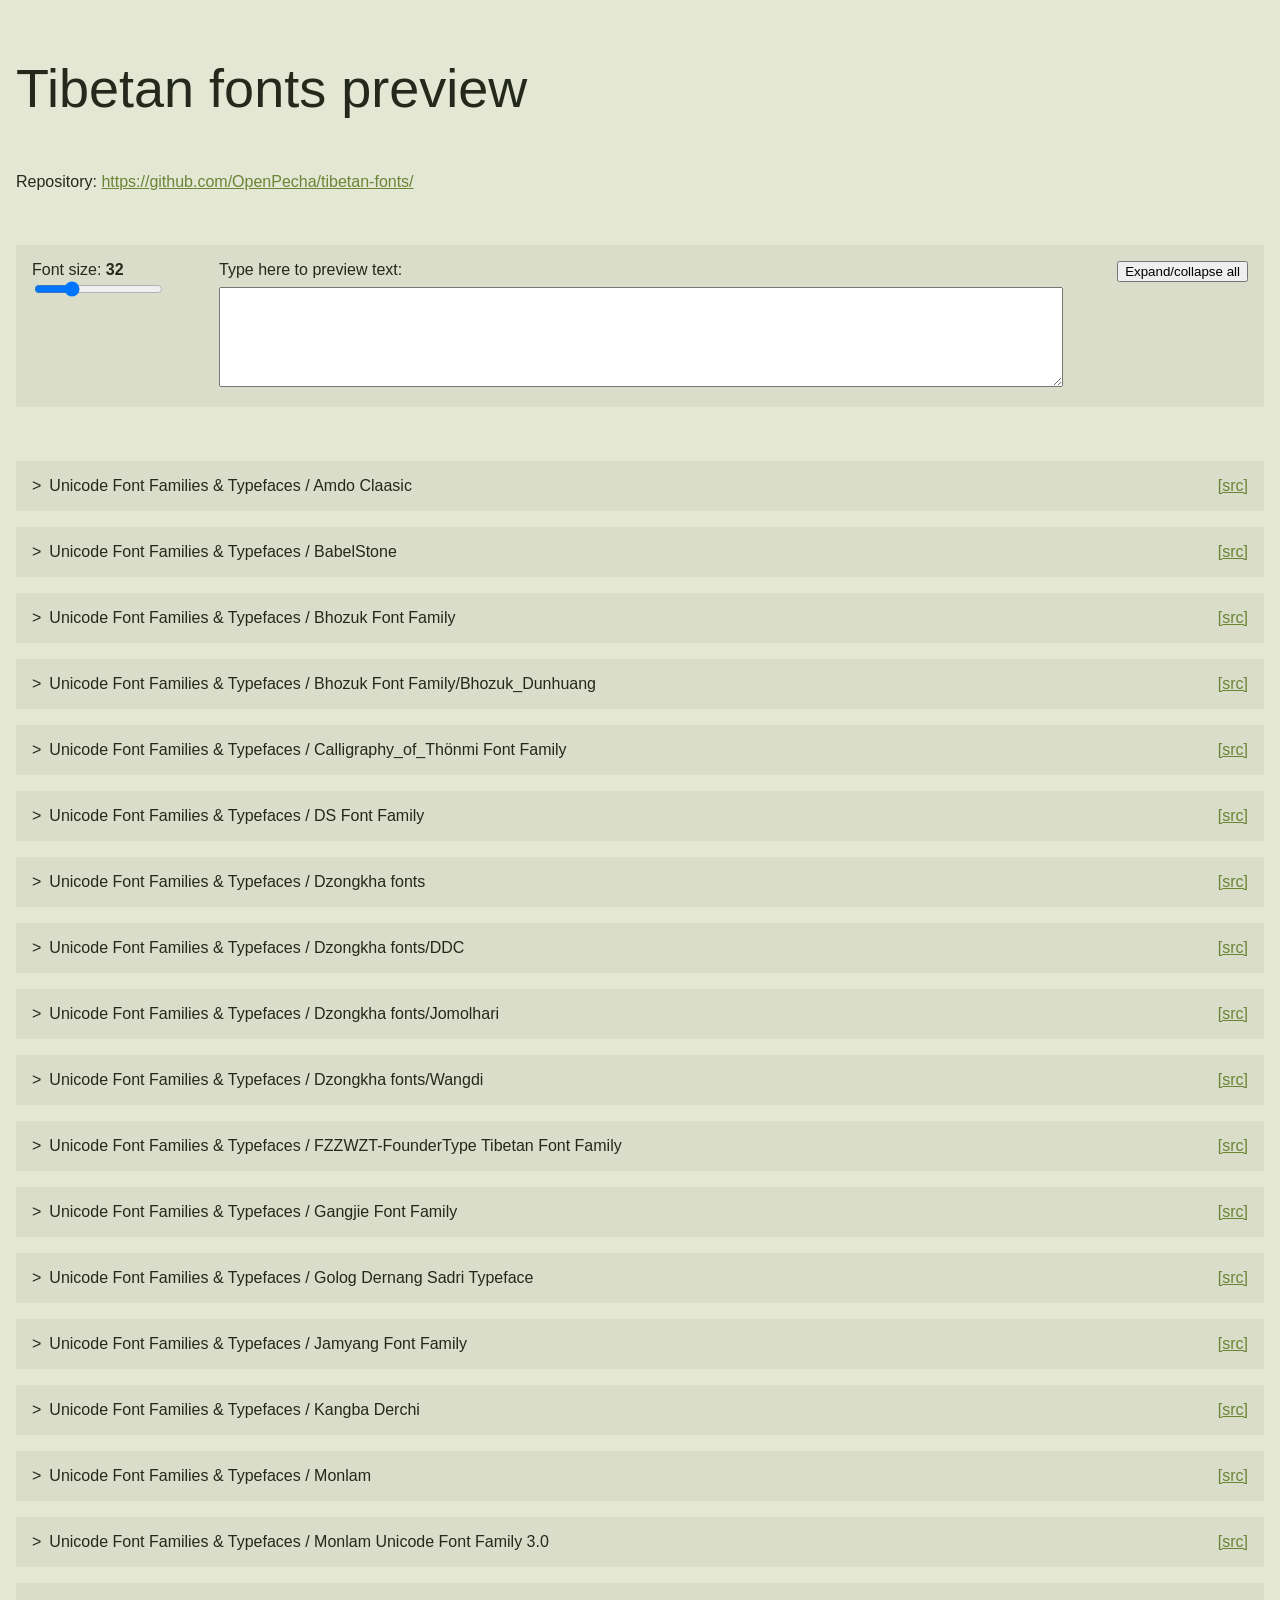
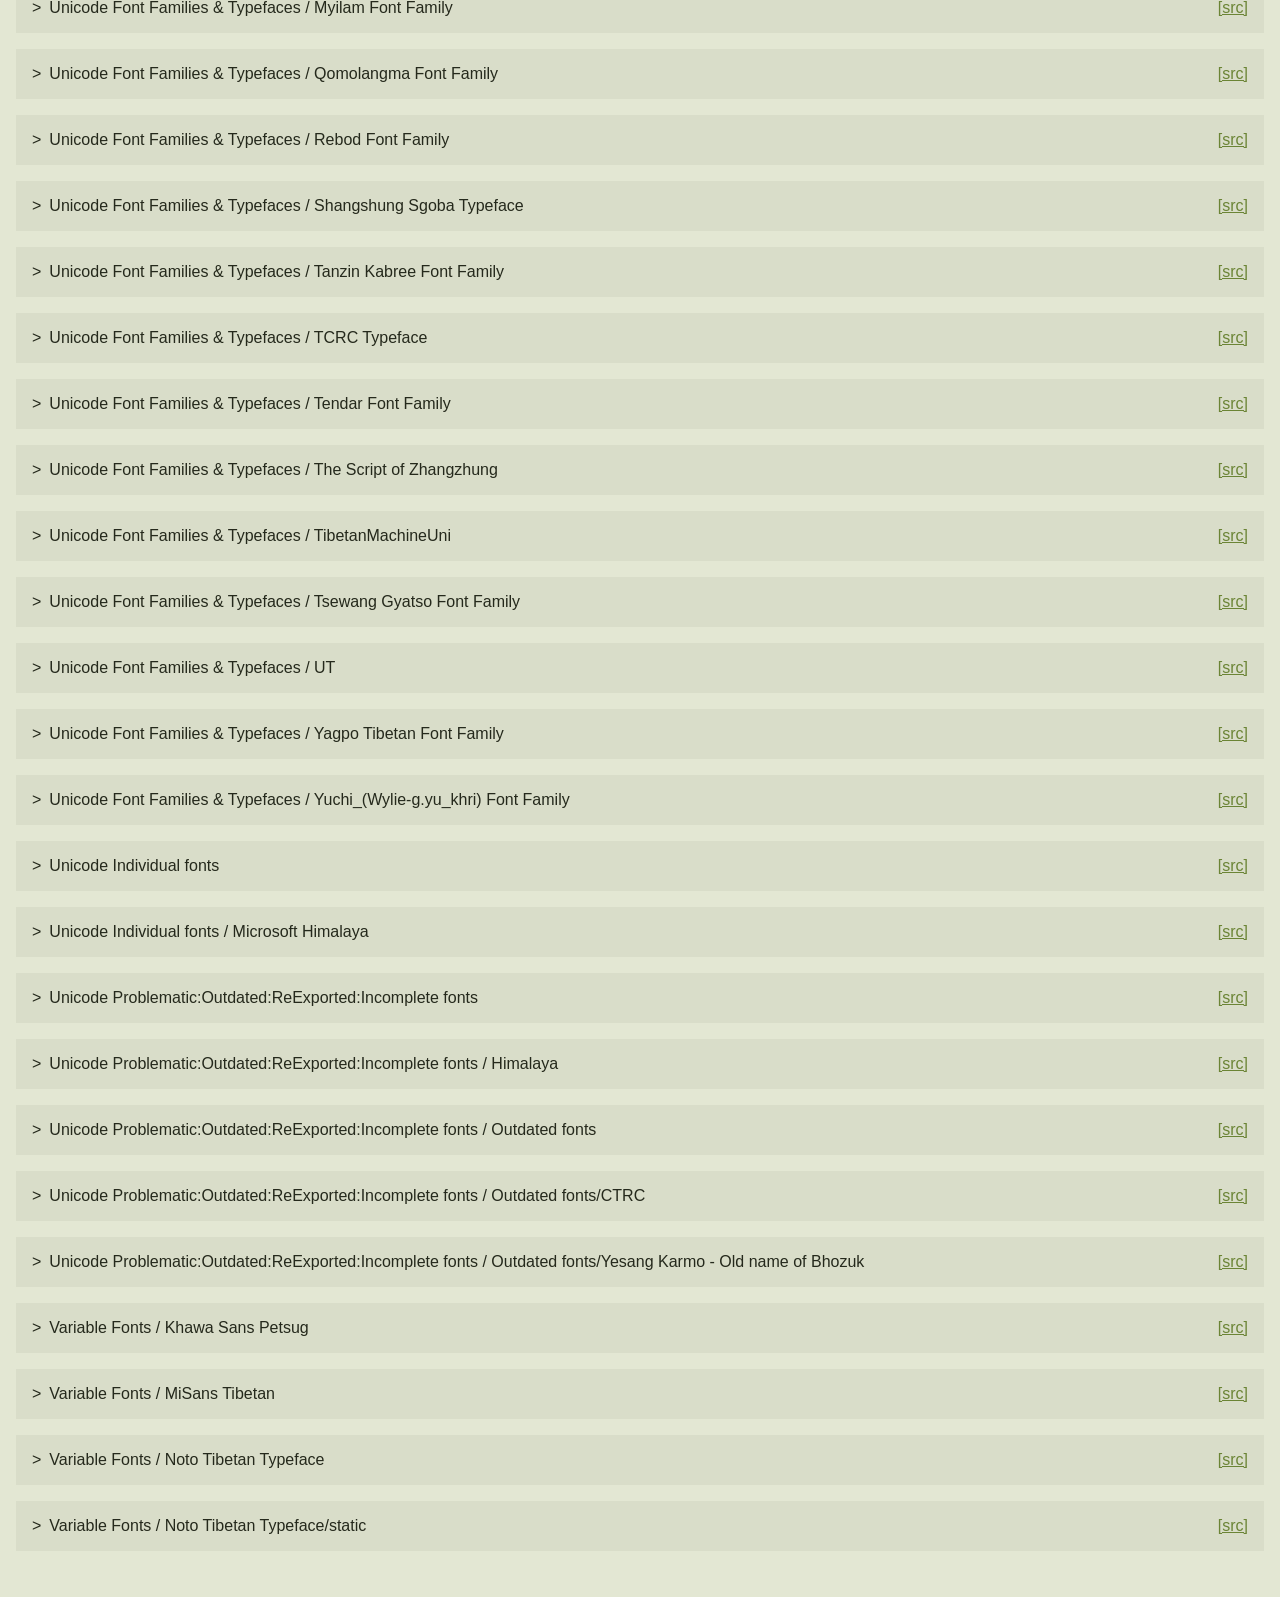
==== commit ffcf1f3a: "deploy: f027991a3b125bae26048e9cff3cc19c5ba47fd5" ====
--- a/index.html
+++ b/index.html
@@ -1,4 +1,4 @@
-<!-- Generated at 11/17/2024, 2:02:19 AM by tibetan-fonts/.preview_generator -->
+<!-- Generated at 11/24/2024, 9:33:10 PM by tibetan-fonts/.preview_generator -->
 <!doctype html>
 <html lang="en">
 <head>
@@ -9,7 +9,7 @@
     <title>Tibetan fonts preview</title>
     <link rel="stylesheet" href="style.css">
     <style>
-         @font-face { font-family: tib-font-131; src: url("Unicode Font Families & Typefaces/Yuchi_(Wylie-g.yu_khri) Font Family/玉翅+wujin+changgui.ttf") format("truetype"); } @font-face { font-family: tib-font-132; src: url("Unicode Font Families & Typefaces/Yuchi_(Wylie-g.yu_khri) Font Family/玉翅+wujin+gangbi.ttf") format("truetype"); } @font-face { font-family: tib-font-133; src: url("Unicode Font Families & Typefaces/Yuchi_(Wylie-g.yu_khri) Font Family/玉翅+wujin+labuleng.ttf") format("truetype"); } @font-face { font-family: tib-font-134; src: url("Unicode Font Families & Typefaces/Yuchi_(Wylie-g.yu_khri) Font Family/玉翅+wujin+surang.ttf") format("truetype"); } @font-face { font-family: tib-font-135; src: url("Unicode Font Families & Typefaces/Yuchi_(Wylie-g.yu_khri) Font Family/玉翅+wujin+yishu1.ttf") format("truetype"); } @font-face { font-family: tib-font-136; src: url("Unicode Font Families & Typefaces/Yuchi_(Wylie-g.yu_khri) Font Family/玉翅+wujin+yishu2.ttf") format("truetype"); } @font-face { font-family: tib-font-137; src: url("Unicode Font Families & Typefaces/Yuchi_(Wylie-g.yu_khri) Font Family/玉翅+zhuca+molam1.ttf") format("truetype"); } @font-face { font-family: tib-font-138; src: url("Unicode Font Families & Typefaces/Yuchi_(Wylie-g.yu_khri) Font Family/玉翅+zhuca+molam2.ttf") format("truetype"); } @font-face { font-family: tib-font-139; src: url("Unicode Font Families & Typefaces/Yuchi_(Wylie-g.yu_khri) Font Family/玉翅+zhuca+weizang.ttf") format("truetype"); } @font-face { font-family: tib-font-140; src: url("Unicode Font Families & Typefaces/Yagpo Tibetan Font Family/YagpoSambhotaUni.ttf") format("truetype"); } @font-face { font-family: tib-font-141; src: url("Unicode Font Families & Typefaces/Yagpo Tibetan Font Family/YagpoTibetanSambhotaUni-3zmZX.ttf") format("truetype"); } @font-face { font-family: tib-font-142; src: url("Unicode Font Families & Typefaces/Yagpo Tibetan Font Family/YagpoTibetanUni-YzO3y.ttf") format("truetype"); } @font-face { font-family: tib-font-143; src: url("Unicode Font Families & Typefaces/Yagpo Tibetan Font Family/YagpoTibetanUni-x3jnj.ttf") format("truetype"); } @font-face { font-family: tib-font-144; src: url("Unicode Font Families & Typefaces/Yagpo Tibetan Font Family/YagpoUni.ttf") format("truetype"); } @font-face { font-family: tib-font-145; src: url("Unicode Font Families & Typefaces/UT/OuChanHT.ttf") format("truetype"); } @font-face { font-family: tib-font-146; src: url("Unicode Font Families & Typefaces/Tsewang Gyatso Font Family/TseangGyatso.01.ttf") format("truetype"); } @font-face { font-family: tib-font-147; src: url("Unicode Font Families & Typefaces/Tsewang Gyatso Font Family/TsewangGyatso.02.ttf") format("truetype"); } @font-face { font-family: tib-font-148; src: url("Unicode Font Families & Typefaces/TibetanMachineUni/TibMachUni-1.901b.ttf") format("truetype"); } @font-face { font-family: tib-font-149; src: url("Unicode Font Families & Typefaces/TibetanMachineUni/TibMachUni-1.901b_Pema_Tsal.ttf") format("truetype"); } @font-face { font-family: tib-font-150; src: url("Unicode Font Families & Typefaces/TibetanMachineUni/TibetanMachineUnicode 1.1.ttf") format("truetype"); } @font-face { font-family: tib-font-151; src: url("Unicode Font Families & Typefaces/TibetanMachineUni/tibetanmachineunialpha.ttf") format("truetype"); } @font-face { font-family: tib-font-152; src: url("Unicode Font Families & Typefaces/TibetanMachineUni/tibetanmachineweb.ttf") format("truetype"); } @font-face { font-family: tib-font-153; src: url("Unicode Font Families & Typefaces/The Script of Zhangzhung/The Script Of Zhangzhung Machen.ttf") format("truetype"); } @font-face { font-family: tib-font-154; src: url("Unicode Font Families & Typefaces/The Script of Zhangzhung/the_script_of_zhangzhung_smar.ttf") format("truetype"); } @font-face { font-family: tib-font-155; src: url("Unicode Font Families & Typefaces/Tendar Font Family/Tendar Dutsa.ttf") format("truetype"); } @font-face { font-family: tib-font-156; src: url("Unicode Font Families & Typefaces/Tendar Font Family/Tendar Ouchen.ttf") format("truetype"); } @font-face { font-family: tib-font-157; src: url("Unicode Font Families & Typefaces/Tendar Font Family/Tendar Tsukring.ttf") format("truetype"); } @font-face { font-family: tib-font-158; src: url("Unicode Font Families & Typefaces/Tendar Font Family/Tendar Tsukthung.ttf") format("truetype"); } @font-face { font-family: tib-font-159; src: url("Unicode Font Families & Typefaces/TCRC Typeface/TCRC-SD.ttf") format("truetype"); } @font-face { font-family: tib-font-160; src: url("Unicode Font Families & Typefaces/TCRC Typeface/tcrc_youtso_unicode.ttf") format("truetype"); } @font-face { font-family: tib-font-161; src: url("Unicode Font Families & Typefaces/Shangshung Sgoba Typeface/ShangshungSgoba-KhraChen.ttf") format("truetype"); } @font-face { font-family: tib-font-162; src: url("Unicode Font Families & Typefaces/Shangshung Sgoba Typeface/ShangshungSgoba-KhraChung.ttf") format("truetype"); } @font-face { font-family: tib-font-163; src: url("Unicode Font Families & Typefaces/Shangshung Sgoba Typeface/ShangshungSgoba-Khyungpo.ttf") format("truetype"); } @font-face { font-family: tib-font-164; src: url("Unicode Font Families & Typefaces/Rebod Font Family/Rebod-乌金像素点阵体དབུ་ཅན་ཚེག་གྲམ་མ།.ttf") format("truetype"); } @font-face { font-family: tib-font-165; src: url("Unicode Font Families & Typefaces/Rebod Font Family/Rebod-乌金列砖体སོ་ཕག་གཤིབ་འདྲ།.ttf") format("truetype"); } @font-face { font-family: tib-font-166; src: url("Unicode Font Families & Typefaces/Rebod Font Family/Rebod-乌金宽黑体དབུ་ཅན་སྤྲོས་མེད་སྦོམ་པོ།.ttf") format("truetype"); } @font-face { font-family: tib-font-167; src: url("Unicode Font Families & Typefaces/Rebod Font Family/Rebod-乌金宽黑细体དབུ་ཅན་སྤྲོས་མེད་ཕྲ་མོ།.ttf") format("truetype"); } @font-face { font-family: tib-font-168; src: url("Unicode Font Families & Typefaces/Rebod Font Family/Rebod-乌金手写线体ལག་བྲིས་སྐུད་གཟུགས།.ttf") format("truetype"); } @font-face { font-family: tib-font-169; src: url("Unicode Font Families & Typefaces/Rebod Font Family/Rebod-乌金方体དབུ་ཅན་གྲུ་བཞི་མ།.ttf") format("truetype"); } @font-face { font-family: tib-font-170; src: url("Unicode Font Families & Typefaces/Rebod Font Family/Rebod-乌金毛笔体དབུ་ཅན་པིར་བྲིས་མ།.ttf") format("truetype"); } @font-face { font-family: tib-font-171; src: url("Unicode Font Families & Typefaces/Rebod Font Family/Rebod-乌金瀑布体ལང་ཚོའི་རྦབ་ཆུ།.ttf") format("truetype"); } @font-face { font-family: tib-font-172; src: url("Unicode Font Families & Typefaces/Rebod Font Family/Rebod-卡通锐体དབུ་ཅན་རྣོ་གཟུགས།.ttf") format("truetype"); } @font-face { font-family: tib-font-173; src: url("Unicode Font Families & Typefaces/Rebod Font Family/Rebod-印意藏体རྒྱ་གར་ཡིག་འདྲ།.ttf") format("truetype"); } @font-face { font-family: tib-font-174; src: url("Unicode Font Families & Typefaces/Rebod Font Family/Rebod-端智嘉手写体དོན་གྲུབ་རྒྱལ་ཕྱག་བྲིས་མ།.ttf") format("truetype"); } @font-face { font-family: tib-font-175; src: url("Unicode Font Families & Typefaces/Qomolangma Font Family/Qomolangma-Art.ttf") format("truetype"); } @font-face { font-family: tib-font-176; src: url("Unicode Font Families & Typefaces/Qomolangma Font Family/Qomolangma-Betsu.ttf") format("truetype"); } @font-face { font-family: tib-font-177; src: url("Unicode Font Families & Typefaces/Qomolangma Font Family/Qomolangma-Chuyig.ttf") format("truetype"); } @font-face { font-family: tib-font-178; src: url("Unicode Font Families & Typefaces/Qomolangma Font Family/Qomolangma-Drutsa.ttf") format("truetype"); } @font-face { font-family: tib-font-179; src: url("Unicode Font Families & Typefaces/Qomolangma Font Family/Qomolangma-Dunhuang.ttf") format("truetype"); } @font-face { font-family: tib-font-180; src: url("Unicode Font Families & Typefaces/Qomolangma Font Family/Qomolangma-Edict.ttf") format("truetype"); } @font-face { font-family: tib-font-181; src: url("Unicode Font Families & Typefaces/Qomolangma Font Family/Qomolangma-Horyig.ttf") format("truetype"); } @font-face { font-family: tib-font-182; src: url("Unicode Font Families & Typefaces/Qomolangma Font Family/Qomolangma-Subtitle.ttf") format("truetype"); } @font-face { font-family: tib-font-183; src: url("Unicode Font Families & Typefaces/Qomolangma Font Family/Qomolangma-Title.ttf") format("truetype"); } @font-face { font-family: tib-font-184; src: url("Unicode Font Families & Typefaces/Qomolangma Font Family/Qomolangma-Tsumachu.ttf") format("truetype"); } @font-face { font-family: tib-font-185; src: url("Unicode Font Families & Typefaces/Qomolangma Font Family/Qomolangma-Tsuring.ttf") format("truetype"); } @font-face { font-family: tib-font-186; src: url("Unicode Font Families & Typefaces/Qomolangma Font Family/Qomolangma-Tsutong.ttf") format("truetype"); } @font-face { font-family: tib-font-187; src: url("Unicode Font Families & Typefaces/Qomolangma Font Family/Qomolangma-UchenSarchen.ttf") format("truetype"); } @font-face { font-family: tib-font-188; src: url("Unicode Font Families & Typefaces/Qomolangma Font Family/Qomolangma-UchenSarchung.ttf") format("truetype"); } @font-face { font-family: tib-font-189; src: url("Unicode Font Families & Typefaces/Qomolangma Font Family/Qomolangma-UchenSuring.ttf") format("truetype"); } @font-face { font-family: tib-font-190; src: url("Unicode Font Families & Typefaces/Qomolangma Font Family/Qomolangma-UchenSutung.ttf") format("truetype"); } @font-face { font-family: tib-font-191; src: url("Unicode Font Families & Typefaces/Qomolangma Font Family/Qomolangma-Woodblock.ttf") format("truetype"); } @font-face { font-family: tib-font-192; src: url("Unicode Font Families & Typefaces/Myilam Font Family/Myilam_Boldface.ttf") format("truetype"); } @font-face { font-family: tib-font-193; src: url("Unicode Font Families & Typefaces/Myilam Font Family/Myilam_Carton.ttf") format("truetype"); } @font-face { font-family: tib-font-194; src: url("Unicode Font Families & Typefaces/Myilam Font Family/Myilam_Feminine.ttf") format("truetype"); } @font-face { font-family: tib-font-195; src: url("Unicode Font Families & Typefaces/Myilam Font Family/Myilam_Gothic.ttf") format("truetype"); } @font-face { font-family: tib-font-196; src: url("Unicode Font Families & Typefaces/Myilam Font Family/Myilam_Green Leaf.ttf") format("truetype"); } @font-face { font-family: tib-font-197; src: url("Unicode Font Families & Typefaces/Myilam Font Family/Myilam_Horma.ttf") format("truetype"); } @font-face { font-family: tib-font-198; src: url("Unicode Font Families & Typefaces/Myilam Font Family/Myilam_Khyungdri.ttf") format("truetype"); } @font-face { font-family: tib-font-199; src: url("Unicode Font Families & Typefaces/Myilam Font Family/Myilam_Lightface.ttf") format("truetype"); } @font-face { font-family: tib-font-200; src: url("Unicode Font Families & Typefaces/Myilam Font Family/Myilam_Mandate.ttf") format("truetype"); } @font-face { font-family: tib-font-201; src: url("Unicode Font Families & Typefaces/Myilam Font Family/Myilam_Masculine.ttf") format("truetype"); } @font-face { font-family: tib-font-202; src: url("Unicode Font Families & Typefaces/Myilam Font Family/Myilam_Pearl Necklace.ttf") format("truetype"); } @font-face { font-family: tib-font-203; src: url("Unicode Font Families & Typefaces/Myilam Font Family/Myilam_Potala.ttf") format("truetype"); } @font-face { font-family: tib-font-204; src: url("Unicode Font Families & Typefaces/Myilam Font Family/Myilam_Sea Horse.ttf") format("truetype"); } @font-face { font-family: tib-font-205; src: url("Unicode Font Families & Typefaces/Myilam Font Family/Myilam_Wind Horse.ttf") format("truetype"); } @font-face { font-family: tib-font-206; src: url("Unicode Font Families & Typefaces/Monlam Unicode Font Family 3.0/Monlam Uni Chouk.ttf") format("truetype"); } @font-face { font-family: tib-font-207; src: url("Unicode Font Families & Typefaces/Monlam Unicode Font Family 3.0/Monlam Uni ChoukMatik.ttf") format("truetype"); } @font-face { font-family: tib-font-208; src: url("Unicode Font Families & Typefaces/Monlam Unicode Font Family 3.0/Monlam Uni Dutsa1.ttf") format("truetype"); } @font-face { font-family: tib-font-209; src: url("Unicode Font Families & Typefaces/Monlam Unicode Font Family 3.0/Monlam Uni Dutsa2.ttf") format("truetype"); } @font-face { font-family: tib-font-210; src: url("Unicode Font Families & Typefaces/Monlam Unicode Font Family 3.0/Monlam Uni OuChan1.ttf") format("truetype"); } @font-face { font-family: tib-font-211; src: url("Unicode Font Families & Typefaces/Monlam Unicode Font Family 3.0/Monlam Uni OuChan2.ttf") format("truetype"); } @font-face { font-family: tib-font-212; src: url("Unicode Font Families & Typefaces/Monlam Unicode Font Family 3.0/Monlam Uni OuChan3.ttf") format("truetype"); } @font-face { font-family: tib-font-213; src: url("Unicode Font Families & Typefaces/Monlam Unicode Font Family 3.0/Monlam Uni OuChan4.ttf") format("truetype"); } @font-face { font-family: tib-font-214; src: url("Unicode Font Families & Typefaces/Monlam Unicode Font Family 3.0/Monlam Uni OuChan5.ttf") format("truetype"); } @font-face { font-family: tib-font-215; src: url("Unicode Font Families & Typefaces/Monlam Unicode Font Family 3.0/Monlam Uni PayTsik.ttf") format("truetype"); } @font-face { font-family: tib-font-216; src: url("Unicode Font Families & Typefaces/Monlam Unicode Font Family 3.0/Monlam Uni Sans Serif.ttf") format("truetype"); } @font-face { font-family: tib-font-217; src: url("Unicode Font Families & Typefaces/Monlam Unicode Font Family 3.0/Monlam Uni TikTong.ttf") format("truetype"); } @font-face { font-family: tib-font-218; src: url("Unicode Font Families & Typefaces/Monlam Unicode Font Family 3.0/Monlam Uni Tikrang.ttf") format("truetype"); } @font-face { font-family: tib-font-219; src: url("Unicode Font Families & Typefaces/Monlam/ML Dutsa.ttf") format("truetype"); } @font-face { font-family: tib-font-220; src: url("Unicode Font Families & Typefaces/Monlam/ML Ouchan 3.ttf") format("truetype"); } @font-face { font-family: tib-font-221; src: url("Unicode Font Families & Typefaces/Monlam/ML Ouchan 4.ttf") format("truetype"); } @font-face { font-family: tib-font-222; src: url("Unicode Font Families & Typefaces/Monlam/ML Ouchan 5.ttf") format("truetype"); } @font-face { font-family: tib-font-223; src: url("Unicode Font Families & Typefaces/Monlam/ML Peytsig.ttf") format("truetype"); } @font-face { font-family: tib-font-224; src: url("Unicode Font Families & Typefaces/Monlam/ML Tigma choug.ttf") format("truetype"); } @font-face { font-family: tib-font-225; src: url("Unicode Font Families & Typefaces/Monlam/ML yigchong.ttf") format("truetype"); } @font-face { font-family: tib-font-226; src: url("Unicode Font Families & Typefaces/Monlam/Monlam Aangtsey.ttf") format("truetype"); } @font-face { font-family: tib-font-227; src: url("Unicode Font Families & Typefaces/Monlam/Monlam Bodyig-Regular.ttf") format("truetype"); } @font-face { font-family: tib-font-228; src: url("Unicode Font Families & Typefaces/Monlam/Monlam Dic2018.ttf") format("truetype"); } @font-face { font-family: tib-font-229; src: url("Unicode Font Families & Typefaces/Monlam/Monlam Dic2021 bold 2022.ttf") format("truetype"); } @font-face { font-family: tib-font-230; src: url("Unicode Font Families & Typefaces/Monlam/Monlam Sans Serif.ttf") format("truetype"); } @font-face { font-family: tib-font-231; src: url("Unicode Font Families & Typefaces/Monlam/Monlam Uni Ochan2.ttf") format("truetype"); } @font-face { font-family: tib-font-232; src: url("Unicode Font Families & Typefaces/Monlam/Monlam Uni OuChan1.ttf") format("truetype"); } @font-face { font-family: tib-font-233; src: url("Unicode Font Families & Typefaces/Monlam/Monlam Uni OuChan2.ttf") format("truetype"); } @font-face { font-family: tib-font-234; src: url("Unicode Font Families & Typefaces/Monlam/Monlam Uni OuChan5.ttf") format("truetype"); } @font-face { font-family: tib-font-235; src: url("Unicode Font Families & Typefaces/Monlam/Monlam Uni Sans Serif.ttf") format("truetype"); } @font-face { font-family: tib-font-236; src: url("Unicode Font Families & Typefaces/Monlam/Monlam arts.ttf") format("truetype"); } @font-face { font-family: tib-font-237; src: url("Unicode Font Families & Typefaces/Monlam/Monlam bodyig-bold.ttf") format("truetype"); } @font-face { font-family: tib-font-238; src: url("Unicode Font Families & Typefaces/Monlam/Monlam font for Web.ttf") format("truetype"); } @font-face { font-family: tib-font-239; src: url("Unicode Font Families & Typefaces/Monlam/Monlam-TBslim.ttf") format("truetype"); } @font-face { font-family: tib-font-240; src: url("Unicode Font Families & Typefaces/Monlam/MonlamTB2022-Regular.otf") format("opentype"); } @font-face { font-family: tib-font-241; src: url("Unicode Font Families & Typefaces/Monlam/MonlamTB2022-Regular.ttf") format("truetype"); } @font-face { font-family: tib-font-242; src: url("Unicode Font Families & Typefaces/Monlam/MonlamTBslim.ttf") format("truetype"); } @font-face { font-family: tib-font-243; src: url("Unicode Font Families & Typefaces/Monlam/monlam_sans_serifbold.ttf") format("truetype"); } @font-face { font-family: tib-font-244; src: url("Unicode Font Families & Typefaces/Monlam/monlam_uni_chouk.ttf") format("truetype"); } @font-face { font-family: tib-font-245; src: url("Unicode Font Families & Typefaces/Monlam/monlam_uni_choukmatik.ttf") format("truetype"); } @font-face { font-family: tib-font-246; src: url("Unicode Font Families & Typefaces/Monlam/monlam_uni_dutsa1.ttf") format("truetype"); } @font-face { font-family: tib-font-247; src: url("Unicode Font Families & Typefaces/Monlam/monlam_uni_dutsa2.ttf") format("truetype"); } @font-face { font-family: tib-font-248; src: url("Unicode Font Families & Typefaces/Monlam/monlam_uni_ochan1.ttf") format("truetype"); } @font-face { font-family: tib-font-249; src: url("Unicode Font Families & Typefaces/Monlam/monlam_uni_ouchan2.ttf") format("truetype"); } @font-face { font-family: tib-font-250; src: url("Unicode Font Families & Typefaces/Monlam/monlam_uni_ouchan3.ttf") format("truetype"); } @font-face { font-family: tib-font-251; src: url("Unicode Font Families & Typefaces/Monlam/monlam_uni_ouchan4.ttf") format("truetype"); } @font-face { font-family: tib-font-252; src: url("Unicode Font Families & Typefaces/Monlam/monlam_uni_ouchan5.ttf") format("truetype"); } @font-face { font-family: tib-font-253; src: url("Unicode Font Families & Typefaces/Monlam/monlam_uni_paytsik.ttf") format("truetype"); } @font-face { font-family: tib-font-254; src: url("Unicode Font Families & Typefaces/Monlam/monlam_uni_tikrang.ttf") format("truetype"); } @font-face { font-family: tib-font-255; src: url("Unicode Font Families & Typefaces/Monlam/monlam_uni_tiktong.ttf") format("truetype"); } @font-face { font-family: tib-font-256; src: url("Unicode Font Families & Typefaces/Kangba Derchi/Kangba Derchi- Bechu.ttf") format("truetype"); } @font-face { font-family: tib-font-257; src: url("Unicode Font Families & Typefaces/Kangba Derchi/Kangba Derchi-Chuyig.ttf") format("truetype"); } @font-face { font-family: tib-font-258; src: url("Unicode Font Families & Typefaces/Kangba Derchi/Kangba Derchi-Drutsa.ttf") format("truetype"); } @font-face { font-family: tib-font-259; src: url("Unicode Font Families & Typefaces/Kangba Derchi/Kangba Derchi-Zhugang.ttf") format("truetype"); } @font-face { font-family: tib-font-260; src: url("Unicode Font Families & Typefaces/Jamyang Font Family/JMY-HLLZT3.0.otf") format("opentype"); } @font-face { font-family: tib-font-261; src: url("Unicode Font Families & Typefaces/Jamyang Font Family/JMY-HLWDT3.0.otf") format("opentype"); } @font-face { font-family: tib-font-262; src: url("Unicode Font Families & Typefaces/Jamyang Font Family/JMY-MLCQT.otf") format("opentype"); } @font-face { font-family: tib-font-263; src: url("Unicode Font Families & Typefaces/Jamyang Font Family/JMY-MLCRT1.0.otf") format("opentype"); } @font-face { font-family: tib-font-264; src: url("Unicode Font Families & Typefaces/Jamyang Font Family/JMY-MLCTT1.0.otf") format("opentype"); } @font-face { font-family: tib-font-265; src: url("Unicode Font Families & Typefaces/Jamyang Font Family/JMY-MLJZT1.0.otf") format("opentype"); } @font-face { font-family: tib-font-266; src: url("Unicode Font Families & Typefaces/Jamyang Font Family/JMY-MLWJT2.5.otf") format("opentype"); } @font-face { font-family: tib-font-267; src: url("Unicode Font Families & Typefaces/Jamyang Font Family/JMY-MLZZT1.0.otf") format("opentype"); } @font-face { font-family: tib-font-268; src: url("Unicode Font Families & Typefaces/Jamyang Font Family/JMYZK--LZT.ttf") format("truetype"); } @font-face { font-family: tib-font-269; src: url("Unicode Font Families & Typefaces/Jamyang Font Family/JMYZK--WDT.ttf") format("truetype"); } @font-face { font-family: tib-font-270; src: url("Unicode Font Families & Typefaces/Jamyang Font Family/JMYZK--WDT1.ttf") format("truetype"); } @font-face { font-family: tib-font-271; src: url("Unicode Font Families & Typefaces/Jamyang Font Family/Jamyang_Monlam_Uchen.otf") format("opentype"); } @font-face { font-family: tib-font-272; src: url("Unicode Font Families & Typefaces/Jamyang Font Family/旦增字体.ttf") format("truetype"); } @font-face { font-family: tib-font-273; src: url("Unicode Font Families & Typefaces/Golog Dernang Sadri Typeface/GologDernangSadris-Drutsa.ttf") format("truetype"); } @font-face { font-family: tib-font-274; src: url("Unicode Font Families & Typefaces/Golog Dernang Sadri Typeface/GologDernangSadris-Yigchen.ttf") format("truetype"); } @font-face { font-family: tib-font-275; src: url("Unicode Font Families & Typefaces/Golog Dernang Sadri Typeface/GologDernangSadris-Yigchung.ttf") format("truetype"); } @font-face { font-family: tib-font-276; src: url("Unicode Font Families & Typefaces/Gangjie Font Family/GangJie-Chumaqu_1.ttf") format("truetype"); } @font-face { font-family: tib-font-277; src: url("Unicode Font Families & Typefaces/Gangjie Font Family/GangJie-Chuyi_1.ttf") format("truetype"); } @font-face { font-family: tib-font-278; src: url("Unicode Font Families & Typefaces/Gangjie Font Family/GangJie-Drutsa.ttf") format("truetype"); } @font-face { font-family: tib-font-279; src: url("Unicode Font Families & Typefaces/Gangjie Font Family/GangJie-Uchen_1.ttf") format("truetype"); } @font-face { font-family: tib-font-280; src: url("Unicode Font Families & Typefaces/FZZWZT-FounderType Tibetan Font Family/FZZWBTTOT_Uni.ttf") format("truetype"); } @font-face { font-family: tib-font-281; src: url("Unicode Font Families & Typefaces/FZZWZT-FounderType Tibetan Font Family/FZZWCTOT_Uni.ttf") format("truetype"); } @font-face { font-family: tib-font-282; src: url("Unicode Font Families & Typefaces/FZZWZT-FounderType Tibetan Font Family/FZZWMSTOT_Uni.ttf") format("truetype"); } @font-face { font-family: tib-font-283; src: url("Unicode Font Families & Typefaces/FZZWZT-FounderType Tibetan Font Family/FZZWWJQTOT_Uni.ttf") format("truetype"); } @font-face { font-family: tib-font-284; src: url("Unicode Font Families & Typefaces/FZZWZT-FounderType Tibetan Font Family/FZZWXBTOT_Uni.ttf") format("truetype"); } @font-face { font-family: tib-font-285; src: url("Unicode Font Families & Typefaces/FZZWZT-FounderType Tibetan Font Family/FZZWXHTOT_Uni.ttf") format("truetype"); } @font-face { font-family: tib-font-286; src: url("Unicode Font Families & Typefaces/FZZWZT-FounderType Tibetan Font Family/FZZWZT_UniOT.ttf") format("truetype"); } @font-face { font-family: tib-font-287; src: url("Unicode Font Families & Typefaces/Dzongkha fonts/Joyig_Regular_v1.ttf") format("truetype"); } @font-face { font-family: tib-font-288; src: url("Unicode Font Families & Typefaces/Dzongkha fonts/dzongkaunicodebeta6.ttf") format("truetype"); } @font-face { font-family: tib-font-289; src: url("Unicode Font Families & Typefaces/Dzongkha fonts/tashi.ttf") format("truetype"); } @font-face { font-family: tib-font-290; src: url("Unicode Font Families & Typefaces/Dzongkha fonts/tsuig_03.ttf") format("truetype"); } @font-face { font-family: tib-font-291; src: url("Unicode Font Families & Typefaces/Dzongkha fonts/Wangdi/wangdi.ttf") format("truetype"); } @font-face { font-family: tib-font-292; src: url("Unicode Font Families & Typefaces/Dzongkha fonts/Wangdi/wangdi_29.ttf") format("truetype"); } @font-face { font-family: tib-font-293; src: url("Unicode Font Families & Typefaces/Dzongkha fonts/Jomolhari/jomolhari-id.ttf") format("truetype"); } @font-face { font-family: tib-font-294; src: url("Unicode Font Families & Typefaces/Dzongkha fonts/Jomolhari/jomolhari.ttf") format("truetype"); } @font-face { font-family: tib-font-295; src: url("Unicode Font Families & Typefaces/Dzongkha fonts/DDC/DDC Rinzin.ttf") format("truetype"); } @font-face { font-family: tib-font-296; src: url("Unicode Font Families & Typefaces/Dzongkha fonts/DDC/ddc_uchen.ttf") format("truetype"); } @font-face { font-family: tib-font-297; src: url("Unicode Font Families & Typefaces/Dzongkha fonts/DDC/uchen.ttf") format("truetype"); } @font-face { font-family: tib-font-298; src: url("Unicode Font Families & Typefaces/DS Font Family/DS_TsekRang.ttf") format("truetype"); } @font-face { font-family: tib-font-299; src: url("Unicode Font Families & Typefaces/DS Font Family/DS_TsekTong.ttf") format("truetype"); } @font-face { font-family: tib-font-300; src: url("Unicode Font Families & Typefaces/Calligraphy_of_Thönmi Font Family/Calligraphy_of_Thonmi-SlevuBris_VkhyugsYig.ttf") format("truetype"); } @font-face { font-family: tib-font-301; src: url("Unicode Font Families & Typefaces/Calligraphy_of_Thönmi Font Family/Thönmi_Tradition_Uchen_Nye_Style.ttf") format("truetype"); } @font-face { font-family: tib-font-302; src: url("Unicode Font Families & Typefaces/Calligraphy_of_Thönmi Font Family/TnonMivi PhyagRgyun-Tembangma Chungbris.ttf") format("truetype"); } @font-face { font-family: tib-font-303; src: url("Unicode Font Families & Typefaces/Calligraphy_of_Thönmi Font Family/TnonMivi_PhyagRgyun-Bribris_Dbetshugs.ttf") format("truetype"); } @font-face { font-family: tib-font-304; src: url("Unicode Font Families & Typefaces/Calligraphy_of_Thönmi Font Family/TnonMivi_PhyagRgyun-tsugtong.ttf") format("truetype"); } @font-face { font-family: tib-font-305; src: url("Unicode Font Families & Typefaces/Bhozuk Font Family/Bhozuk Chungmigma.otf") format("opentype"); } @font-face { font-family: tib-font-306; src: url("Unicode Font Families & Typefaces/Bhozuk Font Family/Bhozuk Danak Shokpa.otf") format("opentype"); } @font-face { font-family: tib-font-307; src: url("Unicode Font Families & Typefaces/Bhozuk Font Family/Bhozuk Gendun Chompel.ttf") format("truetype"); } @font-face { font-family: tib-font-308; src: url("Unicode Font Families & Typefaces/Bhozuk Font Family/Bhozuk Jangrdungma.otf") format("opentype"); } @font-face { font-family: tib-font-309; src: url("Unicode Font Families & Typefaces/Bhozuk Font Family/Bhozuk Lagdrima.otf") format("opentype"); } @font-face { font-family: tib-font-310; src: url("Unicode Font Families & Typefaces/Bhozuk Font Family/Bhozuk Lhendrepma.ttf") format("truetype"); } @font-face { font-family: tib-font-311; src: url("Unicode Font Families & Typefaces/Bhozuk Font Family/Bhozuk Rahnyama.otf") format("opentype"); } @font-face { font-family: tib-font-312; src: url("Unicode Font Families & Typefaces/Bhozuk Font Family/Bhozuk Tsershingma.ttf") format("truetype"); } @font-face { font-family: tib-font-313; src: url("Unicode Font Families & Typefaces/Bhozuk Font Family/Peltsek Dzapchen.ttf") format("truetype"); } @font-face { font-family: tib-font-314; src: url("Unicode Font Families & Typefaces/Bhozuk Font Family/Yesang Karmo-Bhodor.ttf") format("truetype"); } @font-face { font-family: tib-font-315; src: url("Unicode Font Families & Typefaces/Bhozuk Font Family/Bhozuk_Dunhuang/Bhozuk Dunhuang（A）.ttf") format("truetype"); } @font-face { font-family: tib-font-316; src: url("Unicode Font Families & Typefaces/Bhozuk Font Family/Bhozuk_Dunhuang/Bhozuk Dunhuang（B）.ttf") format("truetype"); } @font-face { font-family: tib-font-317; src: url("Unicode Font Families & Typefaces/Bhozuk Font Family/Bhozuk_Dunhuang/Bhozuk Dunhuang（C）.ttf") format("truetype"); } @font-face { font-family: tib-font-318; src: url("Unicode Font Families & Typefaces/Bhozuk Font Family/Bhozuk_Dunhuang/Bhozuk Dunhuang（D）.ttf") format("truetype"); } @font-face { font-family: tib-font-319; src: url("Unicode Font Families & Typefaces/BabelStone/BabelStonePhagspaBook_v2.ttf") format("truetype"); } @font-face { font-family: tib-font-320; src: url("Unicode Font Families & Typefaces/BabelStone/BabelStonePhagspaTibetanA_v2.ttf") format("truetype"); } @font-face { font-family: tib-font-321; src: url("Unicode Font Families & Typefaces/BabelStone/BabelStonePhagspaTibetanB_v2.ttf") format("truetype"); } @font-face { font-family: tib-font-322; src: url("Unicode Font Families & Typefaces/BabelStone/BabelStoneTibetan.ttf") format("truetype"); } @font-face { font-family: tib-font-323; src: url("Unicode Font Families & Typefaces/BabelStone/BabelStoneTibetanSlim.ttf") format("truetype"); } @font-face { font-family: tib-font-324; src: url("Unicode Font Families & Typefaces/Amdo Claasic/AmdoClassic2.ttf") format("truetype"); } @font-face { font-family: tib-font-325; src: url("Unicode Font Families & Typefaces/Amdo Claasic/AmdoClassic4.ttf") format("truetype"); } @font-face { font-family: tib-font-326; src: url("Unicode Font Families & Typefaces/Amdo Claasic/amdo_classic_1.ttf") format("truetype"); } @font-face { font-family: tib-font-327; src: url("Unicode Font Families & Typefaces/Amdo Claasic/amdo_classic_3.ttf") format("truetype"); } @font-face { font-family: tib-font-0; src: url("Unicode Individual fonts/Aathup.ttf") format("truetype"); } @font-face { font-family: tib-font-1; src: url("Unicode Individual fonts/BM-QZT.otf") format("opentype"); } @font-face { font-family: tib-font-2; src: url("Unicode Individual fonts/HandsomeJuZang.ttf") format("truetype"); } @font-face { font-family: tib-font-3; src: url("Unicode Individual fonts/Nyewo 6.ttf") format("truetype"); } @font-face { font-family: tib-font-4; src: url("Unicode Individual fonts/Shamling Woodblocks .ttf") format("truetype"); } @font-face { font-family: tib-font-5; src: url("Unicode Individual fonts/Snow_Lotus.ttf") format("truetype"); } @font-face { font-family: tib-font-6; src: url("Unicode Individual fonts/Sun-ExtA.ttf") format("truetype"); } @font-face { font-family: tib-font-7; src: url("Unicode Individual fonts/TibetBtA.ttf") format("truetype"); } @font-face { font-family: tib-font-8; src: url("Unicode Individual fonts/TibetCtA.ttf") format("truetype"); } @font-face { font-family: tib-font-9; src: url("Unicode Individual fonts/TibetHtA.ttf") format("truetype"); } @font-face { font-family: tib-font-10; src: url("Unicode Individual fonts/TibetMkA.ttf") format("truetype"); } @font-face { font-family: tib-font-11; src: url("Unicode Individual fonts/TibetSkA.ttf") format("truetype"); } @font-face { font-family: tib-font-12; src: url("Unicode Individual fonts/TibetYtA.ttf") format("truetype"); } @font-face { font-family: tib-font-13; src: url("Unicode Individual fonts/TibetZtA.ttf") format("truetype"); } @font-face { font-family: tib-font-14; src: url("Unicode Individual fonts/TibetanManglamUni.ttf") format("truetype"); } @font-face { font-family: tib-font-15; src: url("Unicode Individual fonts/dundrupfont-Regular.ttf") format("truetype"); } @font-face { font-family: tib-font-16; src: url("Unicode Individual fonts/kokonor.ttf") format("truetype"); } @font-face { font-family: tib-font-17; src: url("Unicode Individual fonts/tibetansambhotayigchung.ttf") format("truetype"); } @font-face { font-family: tib-font-18; src: url("Unicode Individual fonts/tibetantsugring.otf") format("opentype"); } @font-face { font-family: tib-font-19; src: url("Unicode Individual fonts/tibp.ttf") format("truetype"); } @font-face { font-family: tib-font-20; src: url("Unicode Individual fonts/yalasoo_Uchen.ttf") format("truetype"); } @font-face { font-family: tib-font-21; src: url("Unicode Individual fonts/公巴藏文字体GONGBA-Tibet.otf") format("opentype"); } @font-face { font-family: tib-font-22; src: url("Unicode Individual fonts/尼永-永字加尾-Yongzi_with_Tail.ttf") format("truetype"); } @font-face { font-family: tib-font-23; src: url("Unicode Individual fonts/玉翅-乌金体Yutri_Uchen.ttf") format("truetype"); } @font-face { font-family: tib-font-24; src: url("Unicode Individual fonts/逐浪纳西木喜马拉雅字藏语字库.otf") format("opentype"); } @font-face { font-family: tib-font-25; src: url("Unicode Individual fonts/雪莲花-Snow_Lotus.ttf") format("truetype"); } @font-face { font-family: tib-font-26; src: url("Unicode Individual fonts/Microsoft Himalaya/himalaya.ttf") format("truetype"); } @font-face { font-family: tib-font-27; src: url("Unicode Individual fonts/Microsoft Himalaya/himalaya_2.ttf") format("truetype"); } @font-face { font-family: tib-font-28; src: url("Variable Fonts/Noto Tibetan Typeface/NotoSansTibetan-Bold.ttf") format("truetype"); } @font-face { font-family: tib-font-29; src: url("Variable Fonts/Noto Tibetan Typeface/NotoSansTibetan-Regular-hinted.ttf") format("truetype"); } @font-face { font-family: tib-font-30; src: url("Variable Fonts/Noto Tibetan Typeface/NotoSansTibetan-Regular.ttf") format("truetype"); } @font-face { font-family: tib-font-31; src: url("Variable Fonts/Noto Tibetan Typeface/NotoSerifTibetan-VariableFont_wght.ttf") format("truetype"); } @font-face { font-family: tib-font-32; src: url("Variable Fonts/Noto Tibetan Typeface/static/NotoSerifTibetan-Black.ttf") format("truetype"); } @font-face { font-family: tib-font-33; src: url("Variable Fonts/Noto Tibetan Typeface/static/NotoSerifTibetan-Bold.ttf") format("truetype"); } @font-face { font-family: tib-font-34; src: url("Variable Fonts/Noto Tibetan Typeface/static/NotoSerifTibetan-ExtraBold.ttf") format("truetype"); } @font-face { font-family: tib-font-35; src: url("Variable Fonts/Noto Tibetan Typeface/static/NotoSerifTibetan-ExtraLight.ttf") format("truetype"); } @font-face { font-family: tib-font-36; src: url("Variable Fonts/Noto Tibetan Typeface/static/NotoSerifTibetan-Light.ttf") format("truetype"); } @font-face { font-family: tib-font-37; src: url("Variable Fonts/Noto Tibetan Typeface/static/NotoSerifTibetan-Medium.ttf") format("truetype"); } @font-face { font-family: tib-font-38; src: url("Variable Fonts/Noto Tibetan Typeface/static/NotoSerifTibetan-Regular.ttf") format("truetype"); } @font-face { font-family: tib-font-39; src: url("Variable Fonts/Noto Tibetan Typeface/static/NotoSerifTibetan-SemiBold.ttf") format("truetype"); } @font-face { font-family: tib-font-40; src: url("Variable Fonts/Noto Tibetan Typeface/static/NotoSerifTibetan-Thin.ttf") format("truetype"); } @font-face { font-family: tib-font-41; src: url("Variable Fonts/MiSans Tibetan/MiSansTibetan-Bold.ttf") format("truetype"); } @font-face { font-family: tib-font-42; src: url("Variable Fonts/MiSans Tibetan/MiSansTibetan-Demibold.ttf") format("truetype"); } @font-face { font-family: tib-font-43; src: url("Variable Fonts/MiSans Tibetan/MiSansTibetan-ExtraLight.ttf") format("truetype"); } @font-face { font-family: tib-font-44; src: url("Variable Fonts/MiSans Tibetan/MiSansTibetan-Heavy.ttf") format("truetype"); } @font-face { font-family: tib-font-45; src: url("Variable Fonts/MiSans Tibetan/MiSansTibetan-Light.ttf") format("truetype"); } @font-face { font-family: tib-font-46; src: url("Variable Fonts/MiSans Tibetan/MiSansTibetan-Medium.ttf") format("truetype"); } @font-face { font-family: tib-font-47; src: url("Variable Fonts/MiSans Tibetan/MiSansTibetan-Normal.ttf") format("truetype"); } @font-face { font-family: tib-font-48; src: url("Variable Fonts/MiSans Tibetan/MiSansTibetan-Regular.ttf") format("truetype"); } @font-face { font-family: tib-font-49; src: url("Variable Fonts/MiSans Tibetan/MiSansTibetan-Semibold.ttf") format("truetype"); } @font-face { font-family: tib-font-50; src: url("Variable Fonts/MiSans Tibetan/MiSansTibetan-Thin.ttf") format("truetype"); } @font-face { font-family: tib-font-51; src: url("Variable Fonts/MiSans Tibetan/MiSansTibetanVF.ttf") format("truetype"); } @font-face { font-family: tib-font-52; src: url("Variable Fonts/Khawa Sans Petsug/KhaWaSansBeta-Display-Black.ttf") format("truetype"); } @font-face { font-family: tib-font-53; src: url("Variable Fonts/Khawa Sans Petsug/KhaWaSansBeta-Display-Bold.ttf") format("truetype"); } @font-face { font-family: tib-font-54; src: url("Variable Fonts/Khawa Sans Petsug/KhaWaSansBeta-Display-BoldCondensed.ttf") format("truetype"); } @font-face { font-family: tib-font-55; src: url("Variable Fonts/Khawa Sans Petsug/KhaWaSansBeta-Display-BoldSemiCondensed.ttf") format("truetype"); } @font-face { font-family: tib-font-56; src: url("Variable Fonts/Khawa Sans Petsug/KhaWaSansBeta-Display-ExtraBold.ttf") format("truetype"); } @font-face { font-family: tib-font-57; src: url("Variable Fonts/Khawa Sans Petsug/KhaWaSansBeta-Display-Light.ttf") format("truetype"); } @font-face { font-family: tib-font-58; src: url("Variable Fonts/Khawa Sans Petsug/KhaWaSansBeta-Display-LightCondensed.ttf") format("truetype"); } @font-face { font-family: tib-font-59; src: url("Variable Fonts/Khawa Sans Petsug/KhaWaSansBeta-Display-LightSemiCondensed.ttf") format("truetype"); } @font-face { font-family: tib-font-60; src: url("Variable Fonts/Khawa Sans Petsug/KhaWaSansBeta-Display-Medium.ttf") format("truetype"); } @font-face { font-family: tib-font-61; src: url("Variable Fonts/Khawa Sans Petsug/KhaWaSansBeta-Display-MediumCondensed.ttf") format("truetype"); } @font-face { font-family: tib-font-62; src: url("Variable Fonts/Khawa Sans Petsug/KhaWaSansBeta-Display-MediumSemiCondensed.ttf") format("truetype"); } @font-face { font-family: tib-font-63; src: url("Variable Fonts/Khawa Sans Petsug/KhaWaSansBeta-Display-Regular.ttf") format("truetype"); } @font-face { font-family: tib-font-64; src: url("Variable Fonts/Khawa Sans Petsug/KhaWaSansBeta-Display-RegularCondensed.ttf") format("truetype"); } @font-face { font-family: tib-font-65; src: url("Variable Fonts/Khawa Sans Petsug/KhaWaSansBeta-Display-RegularSemiCondensed.ttf") format("truetype"); } @font-face { font-family: tib-font-66; src: url("Variable Fonts/Khawa Sans Petsug/KhaWaSansBeta-Display-SemiBold.ttf") format("truetype"); } @font-face { font-family: tib-font-67; src: url("Variable Fonts/Khawa Sans Petsug/KhaWaSansBeta-Display-SemiBoldCondensed.ttf") format("truetype"); } @font-face { font-family: tib-font-68; src: url("Variable Fonts/Khawa Sans Petsug/KhaWaSansBeta-Display-SemiBoldSemiCondensed.ttf") format("truetype"); } @font-face { font-family: tib-font-69; src: url("Variable Fonts/Khawa Sans Petsug/KhaWaSansBeta-Display-Thin.ttf") format("truetype"); } @font-face { font-family: tib-font-70; src: url("Variable Fonts/Khawa Sans Petsug/KhaWaSansBeta-Display-ThinCondensed.ttf") format("truetype"); } @font-face { font-family: tib-font-71; src: url("Variable Fonts/Khawa Sans Petsug/KhaWaSansBeta-Display-ThinSemiCondensed.ttf") format("truetype"); } @font-face { font-family: tib-font-72; src: url("Variable Fonts/Khawa Sans Petsug/KhaWaSansBeta-Display-UltraLight.ttf") format("truetype"); } @font-face { font-family: tib-font-73; src: url("Variable Fonts/Khawa Sans Petsug/KhaWaSansBeta-Display-UltraLightCondensed.ttf") format("truetype"); } @font-face { font-family: tib-font-74; src: url("Variable Fonts/Khawa Sans Petsug/KhaWaSansBeta-Display-UltraLightSemiCondensed.ttf") format("truetype"); } @font-face { font-family: tib-font-75; src: url("Variable Fonts/Khawa Sans Petsug/KhaWaSansBeta-Text-Black.ttf") format("truetype"); } @font-face { font-family: tib-font-76; src: url("Variable Fonts/Khawa Sans Petsug/KhaWaSansBeta-Text-Bold.ttf") format("truetype"); } @font-face { font-family: tib-font-77; src: url("Variable Fonts/Khawa Sans Petsug/KhaWaSansBeta-Text-BoldCondensed.ttf") format("truetype"); } @font-face { font-family: tib-font-78; src: url("Variable Fonts/Khawa Sans Petsug/KhaWaSansBeta-Text-BoldSemiCondensed.ttf") format("truetype"); } @font-face { font-family: tib-font-79; src: url("Variable Fonts/Khawa Sans Petsug/KhaWaSansBeta-Text-ExtraBold.ttf") format("truetype"); } @font-face { font-family: tib-font-80; src: url("Variable Fonts/Khawa Sans Petsug/KhaWaSansBeta-Text-Light.ttf") format("truetype"); } @font-face { font-family: tib-font-81; src: url("Variable Fonts/Khawa Sans Petsug/KhaWaSansBeta-Text-LightCondensed.ttf") format("truetype"); } @font-face { font-family: tib-font-82; src: url("Variable Fonts/Khawa Sans Petsug/KhaWaSansBeta-Text-LightSemiCondensed.ttf") format("truetype"); } @font-face { font-family: tib-font-83; src: url("Variable Fonts/Khawa Sans Petsug/KhaWaSansBeta-Text-Medium.ttf") format("truetype"); } @font-face { font-family: tib-font-84; src: url("Variable Fonts/Khawa Sans Petsug/KhaWaSansBeta-Text-MediumCondensed.ttf") format("truetype"); } @font-face { font-family: tib-font-85; src: url("Variable Fonts/Khawa Sans Petsug/KhaWaSansBeta-Text-MediumSemiCondensed.ttf") format("truetype"); } @font-face { font-family: tib-font-86; src: url("Variable Fonts/Khawa Sans Petsug/KhaWaSansBeta-Text-Regular.ttf") format("truetype"); } @font-face { font-family: tib-font-87; src: url("Variable Fonts/Khawa Sans Petsug/KhaWaSansBeta-Text-RegularCondensed.ttf") format("truetype"); } @font-face { font-family: tib-font-88; src: url("Variable Fonts/Khawa Sans Petsug/KhaWaSansBeta-Text-RegularSemiCondensed.ttf") format("truetype"); } @font-face { font-family: tib-font-89; src: url("Variable Fonts/Khawa Sans Petsug/KhaWaSansBeta-Text-SemiBold.ttf") format("truetype"); } @font-face { font-family: tib-font-90; src: url("Variable Fonts/Khawa Sans Petsug/KhaWaSansBeta-Text-SemiBoldCondensed.ttf") format("truetype"); } @font-face { font-family: tib-font-91; src: url("Variable Fonts/Khawa Sans Petsug/KhaWaSansBeta-Text-SemiBoldSemiCondensed.ttf") format("truetype"); } @font-face { font-family: tib-font-92; src: url("Variable Fonts/Khawa Sans Petsug/KhaWaSansBeta-Text-Thin.ttf") format("truetype"); } @font-face { font-family: tib-font-93; src: url("Variable Fonts/Khawa Sans Petsug/KhaWaSansBeta-Text-ThinCondensed.ttf") format("truetype"); } @font-face { font-family: tib-font-94; src: url("Variable Fonts/Khawa Sans Petsug/KhaWaSansBeta-Text-ThinSemiCondensed.ttf") format("truetype"); } @font-face { font-family: tib-font-95; src: url("Variable Fonts/Khawa Sans Petsug/KhaWaSansBeta-Text-UltraLight.ttf") format("truetype"); } @font-face { font-family: tib-font-96; src: url("Variable Fonts/Khawa Sans Petsug/KhaWaSansBeta-Text-UltraLightCondensed.ttf") format("truetype"); } @font-face { font-family: tib-font-97; src: url("Variable Fonts/Khawa Sans Petsug/KhaWaSansBeta-Text-UltraLightSemiCondensed.ttf") format("truetype"); } @font-face { font-family: tib-font-98; src: url("Unicode Problematic:Outdated:ReExported:Incomplete fonts/Sun-ExtA.ttf") format("truetype"); } @font-face { font-family: tib-font-99; src: url("Unicode Problematic:Outdated:ReExported:Incomplete fonts/Tibetan-Number.otf") format("opentype"); } @font-face { font-family: tib-font-100; src: url("Unicode Problematic:Outdated:ReExported:Incomplete fonts/perfect_unicode.ttf") format("truetype"); } @font-face { font-family: tib-font-101; src: url("Unicode Problematic:Outdated:ReExported:Incomplete fonts/tib-usunicode.ttf") format("truetype"); } @font-face { font-family: tib-font-102; src: url("Unicode Problematic:Outdated:ReExported:Incomplete fonts/tibetanyigchung098.otf") format("opentype"); } @font-face { font-family: tib-font-103; src: url("Unicode Problematic:Outdated:ReExported:Incomplete fonts/tibusrfa2.ttf") format("truetype"); } @font-face { font-family: tib-font-104; src: url("Unicode Problematic:Outdated:ReExported:Incomplete fonts/uni-bzdmt.ttf") format("truetype"); } @font-face { font-family: tib-font-105; src: url("Unicode Problematic:Outdated:ReExported:Incomplete fonts/utibetan.ttf") format("truetype"); } @font-face { font-family: tib-font-106; src: url("Unicode Problematic:Outdated:ReExported:Incomplete fonts/Outdated fonts/Mangalam.otf") format("opentype"); } @font-face { font-family: tib-font-107; src: url("Unicode Problematic:Outdated:ReExported:Incomplete fonts/Outdated fonts/Yesang Karmo - Old name of Bhozuk/Yesang Karmo-Bhodor(02).otf") format("opentype"); } @font-face { font-family: tib-font-108; src: url("Unicode Problematic:Outdated:ReExported:Incomplete fonts/Outdated fonts/Yesang Karmo - Old name of Bhozuk/Yesang Karmo-Bhodor(03).ttf") format("truetype"); } @font-face { font-family: tib-font-109; src: url("Unicode Problematic:Outdated:ReExported:Incomplete fonts/Outdated fonts/CTRC/ctrc-betsu.ttf") format("truetype"); } @font-face { font-family: tib-font-110; src: url("Unicode Problematic:Outdated:ReExported:Incomplete fonts/Outdated fonts/CTRC/ctrc-bt.ttf") format("truetype"); } @font-face { font-family: tib-font-111; src: url("Unicode Problematic:Outdated:ReExported:Incomplete fonts/Outdated fonts/CTRC/ctrc-drutsa.ttf") format("truetype"); } @font-face { font-family: tib-font-112; src: url("Unicode Problematic:Outdated:ReExported:Incomplete fonts/Outdated fonts/CTRC/ctrc-ht.ttf") format("truetype"); } @font-face { font-family: tib-font-113; src: url("Unicode Problematic:Outdated:ReExported:Incomplete fonts/Outdated fonts/CTRC/ctrc-tsumachu.ttf") format("truetype"); } @font-face { font-family: tib-font-114; src: url("Unicode Problematic:Outdated:ReExported:Incomplete fonts/Outdated fonts/CTRC/ctrc-uchen.ttf") format("truetype"); } @font-face { font-family: tib-font-115; src: url("Unicode Problematic:Outdated:ReExported:Incomplete fonts/Himalaya/A-Himalaya.ttf") format("truetype"); } @font-face { font-family: tib-font-116; src: url("Unicode Problematic:Outdated:ReExported:Incomplete fonts/Himalaya/Himalaya-A.ttf") format("truetype"); } @font-face { font-family: tib-font-117; src: url("Unicode Problematic:Outdated:ReExported:Incomplete fonts/Himalaya/Himalaya-B.ttf") format("truetype"); } @font-face { font-family: tib-font-118; src: url("Unicode Problematic:Outdated:ReExported:Incomplete fonts/Himalaya/Himalaya-C.ttf") format("truetype"); } @font-face { font-family: tib-font-119; src: url("Unicode Problematic:Outdated:ReExported:Incomplete fonts/Himalaya/Himalaya-D.ttf") format("truetype"); } @font-face { font-family: tib-font-120; src: url("Unicode Problematic:Outdated:ReExported:Incomplete fonts/Himalaya/Himalaya-E.ttf") format("truetype"); } @font-face { font-family: tib-font-121; src: url("Unicode Problematic:Outdated:ReExported:Incomplete fonts/Himalaya/Himalaya-F.ttf") format("truetype"); } @font-face { font-family: tib-font-122; src: url("Unicode Problematic:Outdated:ReExported:Incomplete fonts/Himalaya/Himalaya-G.ttf") format("truetype"); } @font-face { font-family: tib-font-123; src: url("Unicode Problematic:Outdated:ReExported:Incomplete fonts/Himalaya/Himalaya-H.ttf") format("truetype"); } @font-face { font-family: tib-font-124; src: url("Unicode Problematic:Outdated:ReExported:Incomplete fonts/Himalaya/Himalaya-I.ttf") format("truetype"); } @font-face { font-family: tib-font-125; src: url("Unicode Problematic:Outdated:ReExported:Incomplete fonts/Himalaya/Himalaya-J.ttf") format("truetype"); } @font-face { font-family: tib-font-126; src: url("Unicode Problematic:Outdated:ReExported:Incomplete fonts/Himalaya/Himalaya-K.ttf") format("truetype"); } @font-face { font-family: tib-font-127; src: url("Unicode Problematic:Outdated:ReExported:Incomplete fonts/Himalaya/Himalaya-L.ttf") format("truetype"); } @font-face { font-family: tib-font-128; src: url("Unicode Problematic:Outdated:ReExported:Incomplete fonts/Himalaya/Himalaya-M.ttf") format("truetype"); } @font-face { font-family: tib-font-129; src: url("Unicode Problematic:Outdated:ReExported:Incomplete fonts/Himalaya/Himalaya-SN.ttf") format("truetype"); } @font-face { font-family: tib-font-130; src: url("Unicode Problematic:Outdated:ReExported:Incomplete fonts/Himalaya/himalaya0.ttf") format("truetype"); }
+         @font-face { font-family: tib-font-131; src: url("Unicode Font Families & Typefaces/Yuchi_(Wylie-g.yu_khri) Font Family/玉翅+wujin+changgui.ttf") format("truetype"); } @font-face { font-family: tib-font-132; src: url("Unicode Font Families & Typefaces/Yuchi_(Wylie-g.yu_khri) Font Family/玉翅+wujin+gangbi.ttf") format("truetype"); } @font-face { font-family: tib-font-133; src: url("Unicode Font Families & Typefaces/Yuchi_(Wylie-g.yu_khri) Font Family/玉翅+wujin+labuleng.ttf") format("truetype"); } @font-face { font-family: tib-font-134; src: url("Unicode Font Families & Typefaces/Yuchi_(Wylie-g.yu_khri) Font Family/玉翅+wujin+surang.ttf") format("truetype"); } @font-face { font-family: tib-font-135; src: url("Unicode Font Families & Typefaces/Yuchi_(Wylie-g.yu_khri) Font Family/玉翅+wujin+yishu1.ttf") format("truetype"); } @font-face { font-family: tib-font-136; src: url("Unicode Font Families & Typefaces/Yuchi_(Wylie-g.yu_khri) Font Family/玉翅+wujin+yishu2.ttf") format("truetype"); } @font-face { font-family: tib-font-137; src: url("Unicode Font Families & Typefaces/Yuchi_(Wylie-g.yu_khri) Font Family/玉翅+zhuca+molam1.ttf") format("truetype"); } @font-face { font-family: tib-font-138; src: url("Unicode Font Families & Typefaces/Yuchi_(Wylie-g.yu_khri) Font Family/玉翅+zhuca+molam2.ttf") format("truetype"); } @font-face { font-family: tib-font-139; src: url("Unicode Font Families & Typefaces/Yuchi_(Wylie-g.yu_khri) Font Family/玉翅+zhuca+weizang.ttf") format("truetype"); } @font-face { font-family: tib-font-140; src: url("Unicode Font Families & Typefaces/Yagpo Tibetan Font Family/YagpoSambhotaUni.ttf") format("truetype"); } @font-face { font-family: tib-font-141; src: url("Unicode Font Families & Typefaces/Yagpo Tibetan Font Family/YagpoTibetanSambhotaUni-3zmZX.ttf") format("truetype"); } @font-face { font-family: tib-font-142; src: url("Unicode Font Families & Typefaces/Yagpo Tibetan Font Family/YagpoTibetanUni-YzO3y.ttf") format("truetype"); } @font-face { font-family: tib-font-143; src: url("Unicode Font Families & Typefaces/Yagpo Tibetan Font Family/YagpoTibetanUni-x3jnj.ttf") format("truetype"); } @font-face { font-family: tib-font-144; src: url("Unicode Font Families & Typefaces/Yagpo Tibetan Font Family/YagpoUni.ttf") format("truetype"); } @font-face { font-family: tib-font-145; src: url("Unicode Font Families & Typefaces/UT/OuChanHT.ttf") format("truetype"); } @font-face { font-family: tib-font-146; src: url("Unicode Font Families & Typefaces/Tsewang Gyatso Font Family/TseangGyatso.01.ttf") format("truetype"); } @font-face { font-family: tib-font-147; src: url("Unicode Font Families & Typefaces/Tsewang Gyatso Font Family/TsewangGyatso.02.ttf") format("truetype"); } @font-face { font-family: tib-font-148; src: url("Unicode Font Families & Typefaces/TibetanMachineUni/TibMachUni-1.901b.ttf") format("truetype"); } @font-face { font-family: tib-font-149; src: url("Unicode Font Families & Typefaces/TibetanMachineUni/TibMachUni-1.901b_Pema_Tsal.ttf") format("truetype"); } @font-face { font-family: tib-font-150; src: url("Unicode Font Families & Typefaces/TibetanMachineUni/TibetanMachineUnicode 1.1.ttf") format("truetype"); } @font-face { font-family: tib-font-151; src: url("Unicode Font Families & Typefaces/TibetanMachineUni/tibetanmachineunialpha.ttf") format("truetype"); } @font-face { font-family: tib-font-152; src: url("Unicode Font Families & Typefaces/TibetanMachineUni/tibetanmachineweb.ttf") format("truetype"); } @font-face { font-family: tib-font-153; src: url("Unicode Font Families & Typefaces/The Script of Zhangzhung/The Script Of Zhangzhung Machen.ttf") format("truetype"); } @font-face { font-family: tib-font-154; src: url("Unicode Font Families & Typefaces/The Script of Zhangzhung/the_script_of_zhangzhung_smar.ttf") format("truetype"); } @font-face { font-family: tib-font-155; src: url("Unicode Font Families & Typefaces/Tendar Font Family/Tendar Dutsa.ttf") format("truetype"); } @font-face { font-family: tib-font-156; src: url("Unicode Font Families & Typefaces/Tendar Font Family/Tendar Ouchen.ttf") format("truetype"); } @font-face { font-family: tib-font-157; src: url("Unicode Font Families & Typefaces/Tendar Font Family/Tendar Tsukring.ttf") format("truetype"); } @font-face { font-family: tib-font-158; src: url("Unicode Font Families & Typefaces/Tendar Font Family/Tendar Tsukthung.ttf") format("truetype"); } @font-face { font-family: tib-font-159; src: url("Unicode Font Families & Typefaces/Tanzin Kabree Font Family/Tanzin Kabree Capital Letters Tanzin Kabree Capital Letters.ttf") format("truetype"); } @font-face { font-family: tib-font-160; src: url("Unicode Font Families & Typefaces/Tanzin Kabree Font Family/Tanzin Kabree Small Letters Tanzin Kabree Small Letters.ttf") format("truetype"); } @font-face { font-family: tib-font-161; src: url("Unicode Font Families & Typefaces/Tanzin Kabree Font Family/Tanzin Kabree mediocre Letters Tanzin Kabree mediocre Letters.ttf") format("truetype"); } @font-face { font-family: tib-font-162; src: url("Unicode Font Families & Typefaces/Tanzin Kabree Font Family/Taznzin Kabree Quick-writing Taznzin Kabree Quick-writing.ttf") format("truetype"); } @font-face { font-family: tib-font-163; src: url("Unicode Font Families & Typefaces/TCRC Typeface/TCRC-SD.ttf") format("truetype"); } @font-face { font-family: tib-font-164; src: url("Unicode Font Families & Typefaces/TCRC Typeface/tcrc_youtso_unicode.ttf") format("truetype"); } @font-face { font-family: tib-font-165; src: url("Unicode Font Families & Typefaces/Shangshung Sgoba Typeface/ShangshungSgoba-KhraChen.ttf") format("truetype"); } @font-face { font-family: tib-font-166; src: url("Unicode Font Families & Typefaces/Shangshung Sgoba Typeface/ShangshungSgoba-KhraChung.ttf") format("truetype"); } @font-face { font-family: tib-font-167; src: url("Unicode Font Families & Typefaces/Shangshung Sgoba Typeface/ShangshungSgoba-Khyungpo.ttf") format("truetype"); } @font-face { font-family: tib-font-168; src: url("Unicode Font Families & Typefaces/Rebod Font Family/Rebod-乌金像素点阵体དབུ་ཅན་ཚེག་གྲམ་མ།.ttf") format("truetype"); } @font-face { font-family: tib-font-169; src: url("Unicode Font Families & Typefaces/Rebod Font Family/Rebod-乌金列砖体སོ་ཕག་གཤིབ་འདྲ།.ttf") format("truetype"); } @font-face { font-family: tib-font-170; src: url("Unicode Font Families & Typefaces/Rebod Font Family/Rebod-乌金宽黑体དབུ་ཅན་སྤྲོས་མེད་སྦོམ་པོ།.ttf") format("truetype"); } @font-face { font-family: tib-font-171; src: url("Unicode Font Families & Typefaces/Rebod Font Family/Rebod-乌金宽黑细体དབུ་ཅན་སྤྲོས་མེད་ཕྲ་མོ།.ttf") format("truetype"); } @font-face { font-family: tib-font-172; src: url("Unicode Font Families & Typefaces/Rebod Font Family/Rebod-乌金手写线体ལག་བྲིས་སྐུད་གཟུགས།.ttf") format("truetype"); } @font-face { font-family: tib-font-173; src: url("Unicode Font Families & Typefaces/Rebod Font Family/Rebod-乌金方体དབུ་ཅན་གྲུ་བཞི་མ།.ttf") format("truetype"); } @font-face { font-family: tib-font-174; src: url("Unicode Font Families & Typefaces/Rebod Font Family/Rebod-乌金毛笔体དབུ་ཅན་པིར་བྲིས་མ།.ttf") format("truetype"); } @font-face { font-family: tib-font-175; src: url("Unicode Font Families & Typefaces/Rebod Font Family/Rebod-乌金瀑布体ལང་ཚོའི་རྦབ་ཆུ།.ttf") format("truetype"); } @font-face { font-family: tib-font-176; src: url("Unicode Font Families & Typefaces/Rebod Font Family/Rebod-卡通锐体དབུ་ཅན་རྣོ་གཟུགས།.ttf") format("truetype"); } @font-face { font-family: tib-font-177; src: url("Unicode Font Families & Typefaces/Rebod Font Family/Rebod-印意藏体རྒྱ་གར་ཡིག་འདྲ།.ttf") format("truetype"); } @font-face { font-family: tib-font-178; src: url("Unicode Font Families & Typefaces/Rebod Font Family/Rebod-端智嘉手写体དོན་གྲུབ་རྒྱལ་ཕྱག་བྲིས་མ།.ttf") format("truetype"); } @font-face { font-family: tib-font-179; src: url("Unicode Font Families & Typefaces/Qomolangma Font Family/Qomolangma-Art.ttf") format("truetype"); } @font-face { font-family: tib-font-180; src: url("Unicode Font Families & Typefaces/Qomolangma Font Family/Qomolangma-Betsu.ttf") format("truetype"); } @font-face { font-family: tib-font-181; src: url("Unicode Font Families & Typefaces/Qomolangma Font Family/Qomolangma-Chuyig.ttf") format("truetype"); } @font-face { font-family: tib-font-182; src: url("Unicode Font Families & Typefaces/Qomolangma Font Family/Qomolangma-Drutsa.ttf") format("truetype"); } @font-face { font-family: tib-font-183; src: url("Unicode Font Families & Typefaces/Qomolangma Font Family/Qomolangma-Dunhuang.ttf") format("truetype"); } @font-face { font-family: tib-font-184; src: url("Unicode Font Families & Typefaces/Qomolangma Font Family/Qomolangma-Edict.ttf") format("truetype"); } @font-face { font-family: tib-font-185; src: url("Unicode Font Families & Typefaces/Qomolangma Font Family/Qomolangma-Horyig.ttf") format("truetype"); } @font-face { font-family: tib-font-186; src: url("Unicode Font Families & Typefaces/Qomolangma Font Family/Qomolangma-Subtitle.ttf") format("truetype"); } @font-face { font-family: tib-font-187; src: url("Unicode Font Families & Typefaces/Qomolangma Font Family/Qomolangma-Title.ttf") format("truetype"); } @font-face { font-family: tib-font-188; src: url("Unicode Font Families & Typefaces/Qomolangma Font Family/Qomolangma-Tsumachu.ttf") format("truetype"); } @font-face { font-family: tib-font-189; src: url("Unicode Font Families & Typefaces/Qomolangma Font Family/Qomolangma-Tsuring.ttf") format("truetype"); } @font-face { font-family: tib-font-190; src: url("Unicode Font Families & Typefaces/Qomolangma Font Family/Qomolangma-Tsutong.ttf") format("truetype"); } @font-face { font-family: tib-font-191; src: url("Unicode Font Families & Typefaces/Qomolangma Font Family/Qomolangma-UchenSarchen.ttf") format("truetype"); } @font-face { font-family: tib-font-192; src: url("Unicode Font Families & Typefaces/Qomolangma Font Family/Qomolangma-UchenSarchung.ttf") format("truetype"); } @font-face { font-family: tib-font-193; src: url("Unicode Font Families & Typefaces/Qomolangma Font Family/Qomolangma-UchenSuring.ttf") format("truetype"); } @font-face { font-family: tib-font-194; src: url("Unicode Font Families & Typefaces/Qomolangma Font Family/Qomolangma-UchenSutung.ttf") format("truetype"); } @font-face { font-family: tib-font-195; src: url("Unicode Font Families & Typefaces/Qomolangma Font Family/Qomolangma-Woodblock.ttf") format("truetype"); } @font-face { font-family: tib-font-196; src: url("Unicode Font Families & Typefaces/Myilam Font Family/Myilam_Boldface.ttf") format("truetype"); } @font-face { font-family: tib-font-197; src: url("Unicode Font Families & Typefaces/Myilam Font Family/Myilam_Carton.ttf") format("truetype"); } @font-face { font-family: tib-font-198; src: url("Unicode Font Families & Typefaces/Myilam Font Family/Myilam_Feminine.ttf") format("truetype"); } @font-face { font-family: tib-font-199; src: url("Unicode Font Families & Typefaces/Myilam Font Family/Myilam_Gothic.ttf") format("truetype"); } @font-face { font-family: tib-font-200; src: url("Unicode Font Families & Typefaces/Myilam Font Family/Myilam_Green Leaf.ttf") format("truetype"); } @font-face { font-family: tib-font-201; src: url("Unicode Font Families & Typefaces/Myilam Font Family/Myilam_Horma.ttf") format("truetype"); } @font-face { font-family: tib-font-202; src: url("Unicode Font Families & Typefaces/Myilam Font Family/Myilam_Khyungdri.ttf") format("truetype"); } @font-face { font-family: tib-font-203; src: url("Unicode Font Families & Typefaces/Myilam Font Family/Myilam_Lightface.ttf") format("truetype"); } @font-face { font-family: tib-font-204; src: url("Unicode Font Families & Typefaces/Myilam Font Family/Myilam_Mandate.ttf") format("truetype"); } @font-face { font-family: tib-font-205; src: url("Unicode Font Families & Typefaces/Myilam Font Family/Myilam_Masculine.ttf") format("truetype"); } @font-face { font-family: tib-font-206; src: url("Unicode Font Families & Typefaces/Myilam Font Family/Myilam_Pearl Necklace.ttf") format("truetype"); } @font-face { font-family: tib-font-207; src: url("Unicode Font Families & Typefaces/Myilam Font Family/Myilam_Potala.ttf") format("truetype"); } @font-face { font-family: tib-font-208; src: url("Unicode Font Families & Typefaces/Myilam Font Family/Myilam_Sea Horse.ttf") format("truetype"); } @font-face { font-family: tib-font-209; src: url("Unicode Font Families & Typefaces/Myilam Font Family/Myilam_Wind Horse.ttf") format("truetype"); } @font-face { font-family: tib-font-210; src: url("Unicode Font Families & Typefaces/Monlam Unicode Font Family 3.0/Monlam Uni Chouk.ttf") format("truetype"); } @font-face { font-family: tib-font-211; src: url("Unicode Font Families & Typefaces/Monlam Unicode Font Family 3.0/Monlam Uni ChoukMatik.ttf") format("truetype"); } @font-face { font-family: tib-font-212; src: url("Unicode Font Families & Typefaces/Monlam Unicode Font Family 3.0/Monlam Uni Dutsa1.ttf") format("truetype"); } @font-face { font-family: tib-font-213; src: url("Unicode Font Families & Typefaces/Monlam Unicode Font Family 3.0/Monlam Uni Dutsa2.ttf") format("truetype"); } @font-face { font-family: tib-font-214; src: url("Unicode Font Families & Typefaces/Monlam Unicode Font Family 3.0/Monlam Uni OuChan1.ttf") format("truetype"); } @font-face { font-family: tib-font-215; src: url("Unicode Font Families & Typefaces/Monlam Unicode Font Family 3.0/Monlam Uni OuChan2.ttf") format("truetype"); } @font-face { font-family: tib-font-216; src: url("Unicode Font Families & Typefaces/Monlam Unicode Font Family 3.0/Monlam Uni OuChan3.ttf") format("truetype"); } @font-face { font-family: tib-font-217; src: url("Unicode Font Families & Typefaces/Monlam Unicode Font Family 3.0/Monlam Uni OuChan4.ttf") format("truetype"); } @font-face { font-family: tib-font-218; src: url("Unicode Font Families & Typefaces/Monlam Unicode Font Family 3.0/Monlam Uni OuChan5.ttf") format("truetype"); } @font-face { font-family: tib-font-219; src: url("Unicode Font Families & Typefaces/Monlam Unicode Font Family 3.0/Monlam Uni PayTsik.ttf") format("truetype"); } @font-face { font-family: tib-font-220; src: url("Unicode Font Families & Typefaces/Monlam Unicode Font Family 3.0/Monlam Uni Sans Serif.ttf") format("truetype"); } @font-face { font-family: tib-font-221; src: url("Unicode Font Families & Typefaces/Monlam Unicode Font Family 3.0/Monlam Uni TikTong.ttf") format("truetype"); } @font-face { font-family: tib-font-222; src: url("Unicode Font Families & Typefaces/Monlam Unicode Font Family 3.0/Monlam Uni Tikrang.ttf") format("truetype"); } @font-face { font-family: tib-font-223; src: url("Unicode Font Families & Typefaces/Monlam/ML Dutsa.ttf") format("truetype"); } @font-face { font-family: tib-font-224; src: url("Unicode Font Families & Typefaces/Monlam/ML Ouchan 3.ttf") format("truetype"); } @font-face { font-family: tib-font-225; src: url("Unicode Font Families & Typefaces/Monlam/ML Ouchan 4.ttf") format("truetype"); } @font-face { font-family: tib-font-226; src: url("Unicode Font Families & Typefaces/Monlam/ML Ouchan 5.ttf") format("truetype"); } @font-face { font-family: tib-font-227; src: url("Unicode Font Families & Typefaces/Monlam/ML Peytsig.ttf") format("truetype"); } @font-face { font-family: tib-font-228; src: url("Unicode Font Families & Typefaces/Monlam/ML Tigma choug.ttf") format("truetype"); } @font-face { font-family: tib-font-229; src: url("Unicode Font Families & Typefaces/Monlam/ML yigchong.ttf") format("truetype"); } @font-face { font-family: tib-font-230; src: url("Unicode Font Families & Typefaces/Monlam/Monlam Aangtsey.ttf") format("truetype"); } @font-face { font-family: tib-font-231; src: url("Unicode Font Families & Typefaces/Monlam/Monlam Bodyig-Regular.ttf") format("truetype"); } @font-face { font-family: tib-font-232; src: url("Unicode Font Families & Typefaces/Monlam/Monlam Dic2018.ttf") format("truetype"); } @font-face { font-family: tib-font-233; src: url("Unicode Font Families & Typefaces/Monlam/Monlam Dic2021 bold 2022.ttf") format("truetype"); } @font-face { font-family: tib-font-234; src: url("Unicode Font Families & Typefaces/Monlam/Monlam Sans Serif.ttf") format("truetype"); } @font-face { font-family: tib-font-235; src: url("Unicode Font Families & Typefaces/Monlam/Monlam Uni Ochan2.ttf") format("truetype"); } @font-face { font-family: tib-font-236; src: url("Unicode Font Families & Typefaces/Monlam/Monlam Uni OuChan1.ttf") format("truetype"); } @font-face { font-family: tib-font-237; src: url("Unicode Font Families & Typefaces/Monlam/Monlam Uni OuChan2.ttf") format("truetype"); } @font-face { font-family: tib-font-238; src: url("Unicode Font Families & Typefaces/Monlam/Monlam Uni OuChan5.ttf") format("truetype"); } @font-face { font-family: tib-font-239; src: url("Unicode Font Families & Typefaces/Monlam/Monlam Uni Sans Serif.ttf") format("truetype"); } @font-face { font-family: tib-font-240; src: url("Unicode Font Families & Typefaces/Monlam/Monlam arts.ttf") format("truetype"); } @font-face { font-family: tib-font-241; src: url("Unicode Font Families & Typefaces/Monlam/Monlam bodyig-bold.ttf") format("truetype"); } @font-face { font-family: tib-font-242; src: url("Unicode Font Families & Typefaces/Monlam/Monlam font for Web.ttf") format("truetype"); } @font-face { font-family: tib-font-243; src: url("Unicode Font Families & Typefaces/Monlam/Monlam-TBslim.ttf") format("truetype"); } @font-face { font-family: tib-font-244; src: url("Unicode Font Families & Typefaces/Monlam/MonlamTB2022-Regular.otf") format("opentype"); } @font-face { font-family: tib-font-245; src: url("Unicode Font Families & Typefaces/Monlam/MonlamTB2022-Regular.ttf") format("truetype"); } @font-face { font-family: tib-font-246; src: url("Unicode Font Families & Typefaces/Monlam/MonlamTBslim.ttf") format("truetype"); } @font-face { font-family: tib-font-247; src: url("Unicode Font Families & Typefaces/Monlam/monlam_sans_serifbold.ttf") format("truetype"); } @font-face { font-family: tib-font-248; src: url("Unicode Font Families & Typefaces/Monlam/monlam_uni_chouk.ttf") format("truetype"); } @font-face { font-family: tib-font-249; src: url("Unicode Font Families & Typefaces/Monlam/monlam_uni_choukmatik.ttf") format("truetype"); } @font-face { font-family: tib-font-250; src: url("Unicode Font Families & Typefaces/Monlam/monlam_uni_dutsa1.ttf") format("truetype"); } @font-face { font-family: tib-font-251; src: url("Unicode Font Families & Typefaces/Monlam/monlam_uni_dutsa2.ttf") format("truetype"); } @font-face { font-family: tib-font-252; src: url("Unicode Font Families & Typefaces/Monlam/monlam_uni_ochan1.ttf") format("truetype"); } @font-face { font-family: tib-font-253; src: url("Unicode Font Families & Typefaces/Monlam/monlam_uni_ouchan2.ttf") format("truetype"); } @font-face { font-family: tib-font-254; src: url("Unicode Font Families & Typefaces/Monlam/monlam_uni_ouchan3.ttf") format("truetype"); } @font-face { font-family: tib-font-255; src: url("Unicode Font Families & Typefaces/Monlam/monlam_uni_ouchan4.ttf") format("truetype"); } @font-face { font-family: tib-font-256; src: url("Unicode Font Families & Typefaces/Monlam/monlam_uni_ouchan5.ttf") format("truetype"); } @font-face { font-family: tib-font-257; src: url("Unicode Font Families & Typefaces/Monlam/monlam_uni_paytsik.ttf") format("truetype"); } @font-face { font-family: tib-font-258; src: url("Unicode Font Families & Typefaces/Monlam/monlam_uni_tikrang.ttf") format("truetype"); } @font-face { font-family: tib-font-259; src: url("Unicode Font Families & Typefaces/Monlam/monlam_uni_tiktong.ttf") format("truetype"); } @font-face { font-family: tib-font-260; src: url("Unicode Font Families & Typefaces/Kangba Derchi/Kangba Derchi- Bechu.ttf") format("truetype"); } @font-face { font-family: tib-font-261; src: url("Unicode Font Families & Typefaces/Kangba Derchi/Kangba Derchi-Chuyig.ttf") format("truetype"); } @font-face { font-family: tib-font-262; src: url("Unicode Font Families & Typefaces/Kangba Derchi/Kangba Derchi-Drutsa.ttf") format("truetype"); } @font-face { font-family: tib-font-263; src: url("Unicode Font Families & Typefaces/Kangba Derchi/Kangba Derchi-Zhugang.ttf") format("truetype"); } @font-face { font-family: tib-font-264; src: url("Unicode Font Families & Typefaces/Jamyang Font Family/JMY-HLLZT3.0.otf") format("opentype"); } @font-face { font-family: tib-font-265; src: url("Unicode Font Families & Typefaces/Jamyang Font Family/JMY-HLWDT3.0.otf") format("opentype"); } @font-face { font-family: tib-font-266; src: url("Unicode Font Families & Typefaces/Jamyang Font Family/JMY-MLCQT.otf") format("opentype"); } @font-face { font-family: tib-font-267; src: url("Unicode Font Families & Typefaces/Jamyang Font Family/JMY-MLCRT1.0.otf") format("opentype"); } @font-face { font-family: tib-font-268; src: url("Unicode Font Families & Typefaces/Jamyang Font Family/JMY-MLCTT1.0.otf") format("opentype"); } @font-face { font-family: tib-font-269; src: url("Unicode Font Families & Typefaces/Jamyang Font Family/JMY-MLJZT1.0.otf") format("opentype"); } @font-face { font-family: tib-font-270; src: url("Unicode Font Families & Typefaces/Jamyang Font Family/JMY-MLWJT2.5.otf") format("opentype"); } @font-face { font-family: tib-font-271; src: url("Unicode Font Families & Typefaces/Jamyang Font Family/JMY-MLZZT1.0.otf") format("opentype"); } @font-face { font-family: tib-font-272; src: url("Unicode Font Families & Typefaces/Jamyang Font Family/JMYZK--LZT.ttf") format("truetype"); } @font-face { font-family: tib-font-273; src: url("Unicode Font Families & Typefaces/Jamyang Font Family/JMYZK--WDT.ttf") format("truetype"); } @font-face { font-family: tib-font-274; src: url("Unicode Font Families & Typefaces/Jamyang Font Family/JMYZK--WDT1.ttf") format("truetype"); } @font-face { font-family: tib-font-275; src: url("Unicode Font Families & Typefaces/Jamyang Font Family/Jamyang_Monlam_Uchen.otf") format("opentype"); } @font-face { font-family: tib-font-276; src: url("Unicode Font Families & Typefaces/Jamyang Font Family/旦增字体.ttf") format("truetype"); } @font-face { font-family: tib-font-277; src: url("Unicode Font Families & Typefaces/Golog Dernang Sadri Typeface/GologDernangSadris-Drutsa.ttf") format("truetype"); } @font-face { font-family: tib-font-278; src: url("Unicode Font Families & Typefaces/Golog Dernang Sadri Typeface/GologDernangSadris-Yigchen.ttf") format("truetype"); } @font-face { font-family: tib-font-279; src: url("Unicode Font Families & Typefaces/Golog Dernang Sadri Typeface/GologDernangSadris-Yigchung.ttf") format("truetype"); } @font-face { font-family: tib-font-280; src: url("Unicode Font Families & Typefaces/Gangjie Font Family/GangJie-Chumaqu_1.ttf") format("truetype"); } @font-face { font-family: tib-font-281; src: url("Unicode Font Families & Typefaces/Gangjie Font Family/GangJie-Chuyi_1.ttf") format("truetype"); } @font-face { font-family: tib-font-282; src: url("Unicode Font Families & Typefaces/Gangjie Font Family/GangJie-Drutsa.ttf") format("truetype"); } @font-face { font-family: tib-font-283; src: url("Unicode Font Families & Typefaces/Gangjie Font Family/GangJie-Uchen_1.ttf") format("truetype"); } @font-face { font-family: tib-font-284; src: url("Unicode Font Families & Typefaces/FZZWZT-FounderType Tibetan Font Family/FZZWBTTOT_Uni.ttf") format("truetype"); } @font-face { font-family: tib-font-285; src: url("Unicode Font Families & Typefaces/FZZWZT-FounderType Tibetan Font Family/FZZWCTOT_Uni.ttf") format("truetype"); } @font-face { font-family: tib-font-286; src: url("Unicode Font Families & Typefaces/FZZWZT-FounderType Tibetan Font Family/FZZWMSTOT_Uni.ttf") format("truetype"); } @font-face { font-family: tib-font-287; src: url("Unicode Font Families & Typefaces/FZZWZT-FounderType Tibetan Font Family/FZZWWJQTOT_Uni.ttf") format("truetype"); } @font-face { font-family: tib-font-288; src: url("Unicode Font Families & Typefaces/FZZWZT-FounderType Tibetan Font Family/FZZWXBTOT_Uni.ttf") format("truetype"); } @font-face { font-family: tib-font-289; src: url("Unicode Font Families & Typefaces/FZZWZT-FounderType Tibetan Font Family/FZZWXHTOT_Uni.ttf") format("truetype"); } @font-face { font-family: tib-font-290; src: url("Unicode Font Families & Typefaces/FZZWZT-FounderType Tibetan Font Family/FZZWZT_UniOT.ttf") format("truetype"); } @font-face { font-family: tib-font-291; src: url("Unicode Font Families & Typefaces/Dzongkha fonts/Joyig_Regular_v1.ttf") format("truetype"); } @font-face { font-family: tib-font-292; src: url("Unicode Font Families & Typefaces/Dzongkha fonts/dzongkaunicodebeta6.ttf") format("truetype"); } @font-face { font-family: tib-font-293; src: url("Unicode Font Families & Typefaces/Dzongkha fonts/tashi.ttf") format("truetype"); } @font-face { font-family: tib-font-294; src: url("Unicode Font Families & Typefaces/Dzongkha fonts/tsuig_03.ttf") format("truetype"); } @font-face { font-family: tib-font-295; src: url("Unicode Font Families & Typefaces/Dzongkha fonts/Wangdi/wangdi.ttf") format("truetype"); } @font-face { font-family: tib-font-296; src: url("Unicode Font Families & Typefaces/Dzongkha fonts/Wangdi/wangdi_29.ttf") format("truetype"); } @font-face { font-family: tib-font-297; src: url("Unicode Font Families & Typefaces/Dzongkha fonts/Jomolhari/jomolhari-id.ttf") format("truetype"); } @font-face { font-family: tib-font-298; src: url("Unicode Font Families & Typefaces/Dzongkha fonts/Jomolhari/jomolhari.ttf") format("truetype"); } @font-face { font-family: tib-font-299; src: url("Unicode Font Families & Typefaces/Dzongkha fonts/DDC/DDC Rinzin.ttf") format("truetype"); } @font-face { font-family: tib-font-300; src: url("Unicode Font Families & Typefaces/Dzongkha fonts/DDC/ddc_uchen.ttf") format("truetype"); } @font-face { font-family: tib-font-301; src: url("Unicode Font Families & Typefaces/Dzongkha fonts/DDC/uchen.ttf") format("truetype"); } @font-face { font-family: tib-font-302; src: url("Unicode Font Families & Typefaces/DS Font Family/DS_TsekRang.ttf") format("truetype"); } @font-face { font-family: tib-font-303; src: url("Unicode Font Families & Typefaces/DS Font Family/DS_TsekTong.ttf") format("truetype"); } @font-face { font-family: tib-font-304; src: url("Unicode Font Families & Typefaces/Calligraphy_of_Thönmi Font Family/Calligraphy_of_Thonmi-SlevuBris_VkhyugsYig.ttf") format("truetype"); } @font-face { font-family: tib-font-305; src: url("Unicode Font Families & Typefaces/Calligraphy_of_Thönmi Font Family/Thönmi_Tradition_Uchen_Nye_Style.ttf") format("truetype"); } @font-face { font-family: tib-font-306; src: url("Unicode Font Families & Typefaces/Calligraphy_of_Thönmi Font Family/TnonMivi PhyagRgyun-Tembangma Chungbris.ttf") format("truetype"); } @font-face { font-family: tib-font-307; src: url("Unicode Font Families & Typefaces/Calligraphy_of_Thönmi Font Family/TnonMivi_PhyagRgyun-Bribris_Dbetshugs.ttf") format("truetype"); } @font-face { font-family: tib-font-308; src: url("Unicode Font Families & Typefaces/Calligraphy_of_Thönmi Font Family/TnonMivi_PhyagRgyun-tsugtong.ttf") format("truetype"); } @font-face { font-family: tib-font-309; src: url("Unicode Font Families & Typefaces/Bhozuk Font Family/Bhozuk Chungmigma.otf") format("opentype"); } @font-face { font-family: tib-font-310; src: url("Unicode Font Families & Typefaces/Bhozuk Font Family/Bhozuk Danak Shokpa.otf") format("opentype"); } @font-face { font-family: tib-font-311; src: url("Unicode Font Families & Typefaces/Bhozuk Font Family/Bhozuk Gendun Chompel.ttf") format("truetype"); } @font-face { font-family: tib-font-312; src: url("Unicode Font Families & Typefaces/Bhozuk Font Family/Bhozuk Jangrdungma.otf") format("opentype"); } @font-face { font-family: tib-font-313; src: url("Unicode Font Families & Typefaces/Bhozuk Font Family/Bhozuk Lagdrima.otf") format("opentype"); } @font-face { font-family: tib-font-314; src: url("Unicode Font Families & Typefaces/Bhozuk Font Family/Bhozuk Lhendrepma.ttf") format("truetype"); } @font-face { font-family: tib-font-315; src: url("Unicode Font Families & Typefaces/Bhozuk Font Family/Bhozuk Rahnyama.otf") format("opentype"); } @font-face { font-family: tib-font-316; src: url("Unicode Font Families & Typefaces/Bhozuk Font Family/Bhozuk Tsershingma.ttf") format("truetype"); } @font-face { font-family: tib-font-317; src: url("Unicode Font Families & Typefaces/Bhozuk Font Family/Peltsek Dzapchen.ttf") format("truetype"); } @font-face { font-family: tib-font-318; src: url("Unicode Font Families & Typefaces/Bhozuk Font Family/Yesang Karmo-Bhodor.ttf") format("truetype"); } @font-face { font-family: tib-font-319; src: url("Unicode Font Families & Typefaces/Bhozuk Font Family/Bhozuk_Dunhuang/Bhozuk Dunhuang（A）.ttf") format("truetype"); } @font-face { font-family: tib-font-320; src: url("Unicode Font Families & Typefaces/Bhozuk Font Family/Bhozuk_Dunhuang/Bhozuk Dunhuang（B）.ttf") format("truetype"); } @font-face { font-family: tib-font-321; src: url("Unicode Font Families & Typefaces/Bhozuk Font Family/Bhozuk_Dunhuang/Bhozuk Dunhuang（C）.ttf") format("truetype"); } @font-face { font-family: tib-font-322; src: url("Unicode Font Families & Typefaces/Bhozuk Font Family/Bhozuk_Dunhuang/Bhozuk Dunhuang（D）.ttf") format("truetype"); } @font-face { font-family: tib-font-323; src: url("Unicode Font Families & Typefaces/BabelStone/BabelStonePhagspaBook_v2.ttf") format("truetype"); } @font-face { font-family: tib-font-324; src: url("Unicode Font Families & Typefaces/BabelStone/BabelStonePhagspaTibetanA_v2.ttf") format("truetype"); } @font-face { font-family: tib-font-325; src: url("Unicode Font Families & Typefaces/BabelStone/BabelStonePhagspaTibetanB_v2.ttf") format("truetype"); } @font-face { font-family: tib-font-326; src: url("Unicode Font Families & Typefaces/BabelStone/BabelStoneTibetan.ttf") format("truetype"); } @font-face { font-family: tib-font-327; src: url("Unicode Font Families & Typefaces/BabelStone/BabelStoneTibetanSlim.ttf") format("truetype"); } @font-face { font-family: tib-font-328; src: url("Unicode Font Families & Typefaces/Amdo Claasic/AmdoClassic2.ttf") format("truetype"); } @font-face { font-family: tib-font-329; src: url("Unicode Font Families & Typefaces/Amdo Claasic/AmdoClassic4.ttf") format("truetype"); } @font-face { font-family: tib-font-330; src: url("Unicode Font Families & Typefaces/Amdo Claasic/amdo_classic_1.ttf") format("truetype"); } @font-face { font-family: tib-font-331; src: url("Unicode Font Families & Typefaces/Amdo Claasic/amdo_classic_3.ttf") format("truetype"); } @font-face { font-family: tib-font-0; src: url("Unicode Individual fonts/Aathup.ttf") format("truetype"); } @font-face { font-family: tib-font-1; src: url("Unicode Individual fonts/BM-QZT.otf") format("opentype"); } @font-face { font-family: tib-font-2; src: url("Unicode Individual fonts/HandsomeJuZang.ttf") format("truetype"); } @font-face { font-family: tib-font-3; src: url("Unicode Individual fonts/Nyewo 6.ttf") format("truetype"); } @font-face { font-family: tib-font-4; src: url("Unicode Individual fonts/Shamling Woodblocks .ttf") format("truetype"); } @font-face { font-family: tib-font-5; src: url("Unicode Individual fonts/Snow_Lotus.ttf") format("truetype"); } @font-face { font-family: tib-font-6; src: url("Unicode Individual fonts/Sun-ExtA.ttf") format("truetype"); } @font-face { font-family: tib-font-7; src: url("Unicode Individual fonts/TibetBtA.ttf") format("truetype"); } @font-face { font-family: tib-font-8; src: url("Unicode Individual fonts/TibetCtA.ttf") format("truetype"); } @font-face { font-family: tib-font-9; src: url("Unicode Individual fonts/TibetHtA.ttf") format("truetype"); } @font-face { font-family: tib-font-10; src: url("Unicode Individual fonts/TibetMkA.ttf") format("truetype"); } @font-face { font-family: tib-font-11; src: url("Unicode Individual fonts/TibetSkA.ttf") format("truetype"); } @font-face { font-family: tib-font-12; src: url("Unicode Individual fonts/TibetYtA.ttf") format("truetype"); } @font-face { font-family: tib-font-13; src: url("Unicode Individual fonts/TibetZtA.ttf") format("truetype"); } @font-face { font-family: tib-font-14; src: url("Unicode Individual fonts/TibetanManglamUni.ttf") format("truetype"); } @font-face { font-family: tib-font-15; src: url("Unicode Individual fonts/dundrupfont-Regular.ttf") format("truetype"); } @font-face { font-family: tib-font-16; src: url("Unicode Individual fonts/kokonor.ttf") format("truetype"); } @font-face { font-family: tib-font-17; src: url("Unicode Individual fonts/tibetansambhotayigchung.ttf") format("truetype"); } @font-face { font-family: tib-font-18; src: url("Unicode Individual fonts/tibetantsugring.otf") format("opentype"); } @font-face { font-family: tib-font-19; src: url("Unicode Individual fonts/tibp.ttf") format("truetype"); } @font-face { font-family: tib-font-20; src: url("Unicode Individual fonts/yalasoo_Uchen.ttf") format("truetype"); } @font-face { font-family: tib-font-21; src: url("Unicode Individual fonts/公巴藏文字体GONGBA-Tibet.otf") format("opentype"); } @font-face { font-family: tib-font-22; src: url("Unicode Individual fonts/尼永-永字加尾-Yongzi_with_Tail.ttf") format("truetype"); } @font-face { font-family: tib-font-23; src: url("Unicode Individual fonts/玉翅-乌金体Yutri_Uchen.ttf") format("truetype"); } @font-face { font-family: tib-font-24; src: url("Unicode Individual fonts/逐浪纳西木喜马拉雅字藏语字库.otf") format("opentype"); } @font-face { font-family: tib-font-25; src: url("Unicode Individual fonts/雪莲花-Snow_Lotus.ttf") format("truetype"); } @font-face { font-family: tib-font-26; src: url("Unicode Individual fonts/Microsoft Himalaya/himalaya.ttf") format("truetype"); } @font-face { font-family: tib-font-27; src: url("Unicode Individual fonts/Microsoft Himalaya/himalaya_2.ttf") format("truetype"); } @font-face { font-family: tib-font-61; src: url("Variable Fonts/Noto Tibetan Typeface/NotoSansTibetan-Bold.ttf") format("truetype"); } @font-face { font-family: tib-font-62; src: url("Variable Fonts/Noto Tibetan Typeface/NotoSansTibetan-Regular-hinted.ttf") format("truetype"); } @font-face { font-family: tib-font-63; src: url("Variable Fonts/Noto Tibetan Typeface/NotoSansTibetan-Regular.ttf") format("truetype"); } @font-face { font-family: tib-font-64; src: url("Variable Fonts/Noto Tibetan Typeface/NotoSerifTibetan-VariableFont_wght.ttf") format("truetype"); } @font-face { font-family: tib-font-65; src: url("Variable Fonts/Noto Tibetan Typeface/static/NotoSerifTibetan-Black.ttf") format("truetype"); } @font-face { font-family: tib-font-66; src: url("Variable Fonts/Noto Tibetan Typeface/static/NotoSerifTibetan-Bold.ttf") format("truetype"); } @font-face { font-family: tib-font-67; src: url("Variable Fonts/Noto Tibetan Typeface/static/NotoSerifTibetan-ExtraBold.ttf") format("truetype"); } @font-face { font-family: tib-font-68; src: url("Variable Fonts/Noto Tibetan Typeface/static/NotoSerifTibetan-ExtraLight.ttf") format("truetype"); } @font-face { font-family: tib-font-69; src: url("Variable Fonts/Noto Tibetan Typeface/static/NotoSerifTibetan-Light.ttf") format("truetype"); } @font-face { font-family: tib-font-70; src: url("Variable Fonts/Noto Tibetan Typeface/static/NotoSerifTibetan-Medium.ttf") format("truetype"); } @font-face { font-family: tib-font-71; src: url("Variable Fonts/Noto Tibetan Typeface/static/NotoSerifTibetan-Regular.ttf") format("truetype"); } @font-face { font-family: tib-font-72; src: url("Variable Fonts/Noto Tibetan Typeface/static/NotoSerifTibetan-SemiBold.ttf") format("truetype"); } @font-face { font-family: tib-font-73; src: url("Variable Fonts/Noto Tibetan Typeface/static/NotoSerifTibetan-Thin.ttf") format("truetype"); } @font-face { font-family: tib-font-74; src: url("Variable Fonts/MiSans Tibetan/MiSansTibetan-Bold.ttf") format("truetype"); } @font-face { font-family: tib-font-75; src: url("Variable Fonts/MiSans Tibetan/MiSansTibetan-Demibold.ttf") format("truetype"); } @font-face { font-family: tib-font-76; src: url("Variable Fonts/MiSans Tibetan/MiSansTibetan-ExtraLight.ttf") format("truetype"); } @font-face { font-family: tib-font-77; src: url("Variable Fonts/MiSans Tibetan/MiSansTibetan-Heavy.ttf") format("truetype"); } @font-face { font-family: tib-font-78; src: url("Variable Fonts/MiSans Tibetan/MiSansTibetan-Light.ttf") format("truetype"); } @font-face { font-family: tib-font-79; src: url("Variable Fonts/MiSans Tibetan/MiSansTibetan-Medium.ttf") format("truetype"); } @font-face { font-family: tib-font-80; src: url("Variable Fonts/MiSans Tibetan/MiSansTibetan-Normal.ttf") format("truetype"); } @font-face { font-family: tib-font-81; src: url("Variable Fonts/MiSans Tibetan/MiSansTibetan-Regular.ttf") format("truetype"); } @font-face { font-family: tib-font-82; src: url("Variable Fonts/MiSans Tibetan/MiSansTibetan-Semibold.ttf") format("truetype"); } @font-face { font-family: tib-font-83; src: url("Variable Fonts/MiSans Tibetan/MiSansTibetan-Thin.ttf") format("truetype"); } @font-face { font-family: tib-font-84; src: url("Variable Fonts/MiSans Tibetan/MiSansTibetanVF.ttf") format("truetype"); } @font-face { font-family: tib-font-85; src: url("Variable Fonts/Khawa Sans Petsug/KhaWaSansBeta-Display-Black.ttf") format("truetype"); } @font-face { font-family: tib-font-86; src: url("Variable Fonts/Khawa Sans Petsug/KhaWaSansBeta-Display-Bold.ttf") format("truetype"); } @font-face { font-family: tib-font-87; src: url("Variable Fonts/Khawa Sans Petsug/KhaWaSansBeta-Display-BoldCondensed.ttf") format("truetype"); } @font-face { font-family: tib-font-88; src: url("Variable Fonts/Khawa Sans Petsug/KhaWaSansBeta-Display-BoldSemiCondensed.ttf") format("truetype"); } @font-face { font-family: tib-font-89; src: url("Variable Fonts/Khawa Sans Petsug/KhaWaSansBeta-Display-ExtraBold.ttf") format("truetype"); } @font-face { font-family: tib-font-90; src: url("Variable Fonts/Khawa Sans Petsug/KhaWaSansBeta-Display-Light.ttf") format("truetype"); } @font-face { font-family: tib-font-91; src: url("Variable Fonts/Khawa Sans Petsug/KhaWaSansBeta-Display-LightCondensed.ttf") format("truetype"); } @font-face { font-family: tib-font-92; src: url("Variable Fonts/Khawa Sans Petsug/KhaWaSansBeta-Display-LightSemiCondensed.ttf") format("truetype"); } @font-face { font-family: tib-font-93; src: url("Variable Fonts/Khawa Sans Petsug/KhaWaSansBeta-Display-Medium.ttf") format("truetype"); } @font-face { font-family: tib-font-94; src: url("Variable Fonts/Khawa Sans Petsug/KhaWaSansBeta-Display-MediumCondensed.ttf") format("truetype"); } @font-face { font-family: tib-font-95; src: url("Variable Fonts/Khawa Sans Petsug/KhaWaSansBeta-Display-MediumSemiCondensed.ttf") format("truetype"); } @font-face { font-family: tib-font-96; src: url("Variable Fonts/Khawa Sans Petsug/KhaWaSansBeta-Display-Regular.ttf") format("truetype"); } @font-face { font-family: tib-font-97; src: url("Variable Fonts/Khawa Sans Petsug/KhaWaSansBeta-Display-RegularCondensed.ttf") format("truetype"); } @font-face { font-family: tib-font-98; src: url("Variable Fonts/Khawa Sans Petsug/KhaWaSansBeta-Display-RegularSemiCondensed.ttf") format("truetype"); } @font-face { font-family: tib-font-99; src: url("Variable Fonts/Khawa Sans Petsug/KhaWaSansBeta-Display-SemiBold.ttf") format("truetype"); } @font-face { font-family: tib-font-100; src: url("Variable Fonts/Khawa Sans Petsug/KhaWaSansBeta-Display-SemiBoldCondensed.ttf") format("truetype"); } @font-face { font-family: tib-font-101; src: url("Variable Fonts/Khawa Sans Petsug/KhaWaSansBeta-Display-SemiBoldSemiCondensed.ttf") format("truetype"); } @font-face { font-family: tib-font-102; src: url("Variable Fonts/Khawa Sans Petsug/KhaWaSansBeta-Display-Thin.ttf") format("truetype"); } @font-face { font-family: tib-font-103; src: url("Variable Fonts/Khawa Sans Petsug/KhaWaSansBeta-Display-ThinCondensed.ttf") format("truetype"); } @font-face { font-family: tib-font-104; src: url("Variable Fonts/Khawa Sans Petsug/KhaWaSansBeta-Display-ThinSemiCondensed.ttf") format("truetype"); } @font-face { font-family: tib-font-105; src: url("Variable Fonts/Khawa Sans Petsug/KhaWaSansBeta-Display-UltraLight.ttf") format("truetype"); } @font-face { font-family: tib-font-106; src: url("Variable Fonts/Khawa Sans Petsug/KhaWaSansBeta-Display-UltraLightCondensed.ttf") format("truetype"); } @font-face { font-family: tib-font-107; src: url("Variable Fonts/Khawa Sans Petsug/KhaWaSansBeta-Display-UltraLightSemiCondensed.ttf") format("truetype"); } @font-face { font-family: tib-font-108; src: url("Variable Fonts/Khawa Sans Petsug/KhaWaSansBeta-Text-Black.ttf") format("truetype"); } @font-face { font-family: tib-font-109; src: url("Variable Fonts/Khawa Sans Petsug/KhaWaSansBeta-Text-Bold.ttf") format("truetype"); } @font-face { font-family: tib-font-110; src: url("Variable Fonts/Khawa Sans Petsug/KhaWaSansBeta-Text-BoldCondensed.ttf") format("truetype"); } @font-face { font-family: tib-font-111; src: url("Variable Fonts/Khawa Sans Petsug/KhaWaSansBeta-Text-BoldSemiCondensed.ttf") format("truetype"); } @font-face { font-family: tib-font-112; src: url("Variable Fonts/Khawa Sans Petsug/KhaWaSansBeta-Text-ExtraBold.ttf") format("truetype"); } @font-face { font-family: tib-font-113; src: url("Variable Fonts/Khawa Sans Petsug/KhaWaSansBeta-Text-Light.ttf") format("truetype"); } @font-face { font-family: tib-font-114; src: url("Variable Fonts/Khawa Sans Petsug/KhaWaSansBeta-Text-LightCondensed.ttf") format("truetype"); } @font-face { font-family: tib-font-115; src: url("Variable Fonts/Khawa Sans Petsug/KhaWaSansBeta-Text-LightSemiCondensed.ttf") format("truetype"); } @font-face { font-family: tib-font-116; src: url("Variable Fonts/Khawa Sans Petsug/KhaWaSansBeta-Text-Medium.ttf") format("truetype"); } @font-face { font-family: tib-font-117; src: url("Variable Fonts/Khawa Sans Petsug/KhaWaSansBeta-Text-MediumCondensed.ttf") format("truetype"); } @font-face { font-family: tib-font-118; src: url("Variable Fonts/Khawa Sans Petsug/KhaWaSansBeta-Text-MediumSemiCondensed.ttf") format("truetype"); } @font-face { font-family: tib-font-119; src: url("Variable Fonts/Khawa Sans Petsug/KhaWaSansBeta-Text-Regular.ttf") format("truetype"); } @font-face { font-family: tib-font-120; src: url("Variable Fonts/Khawa Sans Petsug/KhaWaSansBeta-Text-RegularCondensed.ttf") format("truetype"); } @font-face { font-family: tib-font-121; src: url("Variable Fonts/Khawa Sans Petsug/KhaWaSansBeta-Text-RegularSemiCondensed.ttf") format("truetype"); } @font-face { font-family: tib-font-122; src: url("Variable Fonts/Khawa Sans Petsug/KhaWaSansBeta-Text-SemiBold.ttf") format("truetype"); } @font-face { font-family: tib-font-123; src: url("Variable Fonts/Khawa Sans Petsug/KhaWaSansBeta-Text-SemiBoldCondensed.ttf") format("truetype"); } @font-face { font-family: tib-font-124; src: url("Variable Fonts/Khawa Sans Petsug/KhaWaSansBeta-Text-SemiBoldSemiCondensed.ttf") format("truetype"); } @font-face { font-family: tib-font-125; src: url("Variable Fonts/Khawa Sans Petsug/KhaWaSansBeta-Text-Thin.ttf") format("truetype"); } @font-face { font-family: tib-font-126; src: url("Variable Fonts/Khawa Sans Petsug/KhaWaSansBeta-Text-ThinCondensed.ttf") format("truetype"); } @font-face { font-family: tib-font-127; src: url("Variable Fonts/Khawa Sans Petsug/KhaWaSansBeta-Text-ThinSemiCondensed.ttf") format("truetype"); } @font-face { font-family: tib-font-128; src: url("Variable Fonts/Khawa Sans Petsug/KhaWaSansBeta-Text-UltraLight.ttf") format("truetype"); } @font-face { font-family: tib-font-129; src: url("Variable Fonts/Khawa Sans Petsug/KhaWaSansBeta-Text-UltraLightCondensed.ttf") format("truetype"); } @font-face { font-family: tib-font-130; src: url("Variable Fonts/Khawa Sans Petsug/KhaWaSansBeta-Text-UltraLightSemiCondensed.ttf") format("truetype"); } @font-face { font-family: tib-font-28; src: url("Unicode Problematic:Outdated:ReExported:Incomplete fonts/Sun-ExtA.ttf") format("truetype"); } @font-face { font-family: tib-font-29; src: url("Unicode Problematic:Outdated:ReExported:Incomplete fonts/Tibetan-Number.otf") format("opentype"); } @font-face { font-family: tib-font-30; src: url("Unicode Problematic:Outdated:ReExported:Incomplete fonts/perfect_unicode.ttf") format("truetype"); } @font-face { font-family: tib-font-31; src: url("Unicode Problematic:Outdated:ReExported:Incomplete fonts/tib-usunicode.ttf") format("truetype"); } @font-face { font-family: tib-font-32; src: url("Unicode Problematic:Outdated:ReExported:Incomplete fonts/tibetanyigchung098.otf") format("opentype"); } @font-face { font-family: tib-font-33; src: url("Unicode Problematic:Outdated:ReExported:Incomplete fonts/tibusrfa2.ttf") format("truetype"); } @font-face { font-family: tib-font-34; src: url("Unicode Problematic:Outdated:ReExported:Incomplete fonts/uni-bzdmt.ttf") format("truetype"); } @font-face { font-family: tib-font-35; src: url("Unicode Problematic:Outdated:ReExported:Incomplete fonts/utibetan.ttf") format("truetype"); } @font-face { font-family: tib-font-36; src: url("Unicode Problematic:Outdated:ReExported:Incomplete fonts/Outdated fonts/Mangalam.otf") format("opentype"); } @font-face { font-family: tib-font-37; src: url("Unicode Problematic:Outdated:ReExported:Incomplete fonts/Outdated fonts/Yesang Karmo - Old name of Bhozuk/Yesang Karmo-Bhodor(02).otf") format("opentype"); } @font-face { font-family: tib-font-38; src: url("Unicode Problematic:Outdated:ReExported:Incomplete fonts/Outdated fonts/Yesang Karmo - Old name of Bhozuk/Yesang Karmo-Bhodor(03).ttf") format("truetype"); } @font-face { font-family: tib-font-39; src: url("Unicode Problematic:Outdated:ReExported:Incomplete fonts/Outdated fonts/CTRC/ctrc-betsu.ttf") format("truetype"); } @font-face { font-family: tib-font-40; src: url("Unicode Problematic:Outdated:ReExported:Incomplete fonts/Outdated fonts/CTRC/ctrc-bt.ttf") format("truetype"); } @font-face { font-family: tib-font-41; src: url("Unicode Problematic:Outdated:ReExported:Incomplete fonts/Outdated fonts/CTRC/ctrc-drutsa.ttf") format("truetype"); } @font-face { font-family: tib-font-42; src: url("Unicode Problematic:Outdated:ReExported:Incomplete fonts/Outdated fonts/CTRC/ctrc-ht.ttf") format("truetype"); } @font-face { font-family: tib-font-43; src: url("Unicode Problematic:Outdated:ReExported:Incomplete fonts/Outdated fonts/CTRC/ctrc-tsumachu.ttf") format("truetype"); } @font-face { font-family: tib-font-44; src: url("Unicode Problematic:Outdated:ReExported:Incomplete fonts/Outdated fonts/CTRC/ctrc-uchen.ttf") format("truetype"); } @font-face { font-family: tib-font-45; src: url("Unicode Problematic:Outdated:ReExported:Incomplete fonts/Himalaya/A-Himalaya.ttf") format("truetype"); } @font-face { font-family: tib-font-46; src: url("Unicode Problematic:Outdated:ReExported:Incomplete fonts/Himalaya/Himalaya-A.ttf") format("truetype"); } @font-face { font-family: tib-font-47; src: url("Unicode Problematic:Outdated:ReExported:Incomplete fonts/Himalaya/Himalaya-B.ttf") format("truetype"); } @font-face { font-family: tib-font-48; src: url("Unicode Problematic:Outdated:ReExported:Incomplete fonts/Himalaya/Himalaya-C.ttf") format("truetype"); } @font-face { font-family: tib-font-49; src: url("Unicode Problematic:Outdated:ReExported:Incomplete fonts/Himalaya/Himalaya-D.ttf") format("truetype"); } @font-face { font-family: tib-font-50; src: url("Unicode Problematic:Outdated:ReExported:Incomplete fonts/Himalaya/Himalaya-E.ttf") format("truetype"); } @font-face { font-family: tib-font-51; src: url("Unicode Problematic:Outdated:ReExported:Incomplete fonts/Himalaya/Himalaya-F.ttf") format("truetype"); } @font-face { font-family: tib-font-52; src: url("Unicode Problematic:Outdated:ReExported:Incomplete fonts/Himalaya/Himalaya-G.ttf") format("truetype"); } @font-face { font-family: tib-font-53; src: url("Unicode Problematic:Outdated:ReExported:Incomplete fonts/Himalaya/Himalaya-H.ttf") format("truetype"); } @font-face { font-family: tib-font-54; src: url("Unicode Problematic:Outdated:ReExported:Incomplete fonts/Himalaya/Himalaya-I.ttf") format("truetype"); } @font-face { font-family: tib-font-55; src: url("Unicode Problematic:Outdated:ReExported:Incomplete fonts/Himalaya/Himalaya-J.ttf") format("truetype"); } @font-face { font-family: tib-font-56; src: url("Unicode Problematic:Outdated:ReExported:Incomplete fonts/Himalaya/Himalaya-K.ttf") format("truetype"); } @font-face { font-family: tib-font-57; src: url("Unicode Problematic:Outdated:ReExported:Incomplete fonts/Himalaya/Himalaya-L.ttf") format("truetype"); } @font-face { font-family: tib-font-58; src: url("Unicode Problematic:Outdated:ReExported:Incomplete fonts/Himalaya/Himalaya-M.ttf") format("truetype"); } @font-face { font-family: tib-font-59; src: url("Unicode Problematic:Outdated:ReExported:Incomplete fonts/Himalaya/Himalaya-SN.ttf") format("truetype"); } @font-face { font-family: tib-font-60; src: url("Unicode Problematic:Outdated:ReExported:Incomplete fonts/Himalaya/himalaya0.ttf") format("truetype"); }
     </style>
 </head>
 <body>
@@ -47,19 +47,19 @@
     <div class="acc-content">
         <article class="font">
     <h3>amdo_classic_1.ttf</h3>
-    <p class="txt" style="font-family: tib-font-326;">༄༅། །སངས་རྒྱས་ཆོས་དང་ཚོགས་ཀྱི་མཆོག་རྣམས་ལ། །བྱང་ཆུབ་བར་དུ་བདག་ནི་སྐྱབས་སུ་མཆི། །བདག་གྱིས་སྤྱིན་སོགས་བགྱིས་པའི་བསོད་ནམས་ཀྱིས། །འགྲོ་ལ་ཕན་ཕྱིར་སངས་རྒྱས་འགྲུབ་པར་ཤོག ༈</p>
+    <p class="txt" style="font-family: tib-font-330;">༄༅། །སངས་རྒྱས་ཆོས་དང་ཚོགས་ཀྱི་མཆོག་རྣམས་ལ། །བྱང་ཆུབ་བར་དུ་བདག་ནི་སྐྱབས་སུ་མཆི། །བདག་གྱིས་སྤྱིན་སོགས་བགྱིས་པའི་བསོད་ནམས་ཀྱིས། །འགྲོ་ལ་ཕན་ཕྱིར་སངས་རྒྱས་འགྲུབ་པར་ཤོག ༈</p>
 </article>
 <article class="font">
     <h3>amdo_classic_3.ttf</h3>
-    <p class="txt" style="font-family: tib-font-327;">༄༅། །སངས་རྒྱས་ཆོས་དང་ཚོགས་ཀྱི་མཆོག་རྣམས་ལ། །བྱང་ཆུབ་བར་དུ་བདག་ནི་སྐྱབས་སུ་མཆི། །བདག་གྱིས་སྤྱིན་སོགས་བགྱིས་པའི་བསོད་ནམས་ཀྱིས། །འགྲོ་ལ་ཕན་ཕྱིར་སངས་རྒྱས་འགྲུབ་པར་ཤོག ༈</p>
+    <p class="txt" style="font-family: tib-font-331;">༄༅། །སངས་རྒྱས་ཆོས་དང་ཚོགས་ཀྱི་མཆོག་རྣམས་ལ། །བྱང་ཆུབ་བར་དུ་བདག་ནི་སྐྱབས་སུ་མཆི། །བདག་གྱིས་སྤྱིན་སོགས་བགྱིས་པའི་བསོད་ནམས་ཀྱིས། །འགྲོ་ལ་ཕན་ཕྱིར་སངས་རྒྱས་འགྲུབ་པར་ཤོག ༈</p>
 </article>
 <article class="font">
     <h3>AmdoClassic2.ttf</h3>
-    <p class="txt" style="font-family: tib-font-324;">༄༅། །སངས་རྒྱས་ཆོས་དང་ཚོགས་ཀྱི་མཆོག་རྣམས་ལ། །བྱང་ཆུབ་བར་དུ་བདག་ནི་སྐྱབས་སུ་མཆི། །བདག་གྱིས་སྤྱིན་སོགས་བགྱིས་པའི་བསོད་ནམས་ཀྱིས། །འགྲོ་ལ་ཕན་ཕྱིར་སངས་རྒྱས་འགྲུབ་པར་ཤོག ༈</p>
+    <p class="txt" style="font-family: tib-font-328;">༄༅། །སངས་རྒྱས་ཆོས་དང་ཚོགས་ཀྱི་མཆོག་རྣམས་ལ། །བྱང་ཆུབ་བར་དུ་བདག་ནི་སྐྱབས་སུ་མཆི། །བདག་གྱིས་སྤྱིན་སོགས་བགྱིས་པའི་བསོད་ནམས་ཀྱིས། །འགྲོ་ལ་ཕན་ཕྱིར་སངས་རྒྱས་འགྲུབ་པར་ཤོག ༈</p>
 </article>
 <article class="font">
     <h3>AmdoClassic4.ttf</h3>
-    <p class="txt" style="font-family: tib-font-325;">༄༅། །སངས་རྒྱས་ཆོས་དང་ཚོགས་ཀྱི་མཆོག་རྣམས་ལ། །བྱང་ཆུབ་བར་དུ་བདག་ནི་སྐྱབས་སུ་མཆི། །བདག་གྱིས་སྤྱིན་སོགས་བགྱིས་པའི་བསོད་ནམས་ཀྱིས། །འགྲོ་ལ་ཕན་ཕྱིར་སངས་རྒྱས་འགྲུབ་པར་ཤོག ༈</p>
+    <p class="txt" style="font-family: tib-font-329;">༄༅། །སངས་རྒྱས་ཆོས་དང་ཚོགས་ཀྱི་མཆོག་རྣམས་ལ། །བྱང་ཆུབ་བར་དུ་བདག་ནི་སྐྱབས་སུ་མཆི། །བདག་གྱིས་སྤྱིན་སོགས་བགྱིས་པའི་བསོད་ནམས་ཀྱིས། །འགྲོ་ལ་ཕན་ཕྱིར་སངས་རྒྱས་འགྲུབ་པར་ཤོག ༈</p>
 </article>
     </div>
 </section>
@@ -72,23 +72,23 @@
     <div class="acc-content">
         <article class="font">
     <h3>BabelStonePhagspaBook_v2.ttf</h3>
-    <p class="txt" style="font-family: tib-font-319;">༄༅། །སངས་རྒྱས་ཆོས་དང་ཚོགས་ཀྱི་མཆོག་རྣམས་ལ། །བྱང་ཆུབ་བར་དུ་བདག་ནི་སྐྱབས་སུ་མཆི། །བདག་གྱིས་སྤྱིན་སོགས་བགྱིས་པའི་བསོད་ནམས་ཀྱིས། །འགྲོ་ལ་ཕན་ཕྱིར་སངས་རྒྱས་འགྲུབ་པར་ཤོག ༈</p>
+    <p class="txt" style="font-family: tib-font-323;">༄༅། །སངས་རྒྱས་ཆོས་དང་ཚོགས་ཀྱི་མཆོག་རྣམས་ལ། །བྱང་ཆུབ་བར་དུ་བདག་ནི་སྐྱབས་སུ་མཆི། །བདག་གྱིས་སྤྱིན་སོགས་བགྱིས་པའི་བསོད་ནམས་ཀྱིས། །འགྲོ་ལ་ཕན་ཕྱིར་སངས་རྒྱས་འགྲུབ་པར་ཤོག ༈</p>
 </article>
 <article class="font">
     <h3>BabelStonePhagspaTibetanA_v2.ttf</h3>
-    <p class="txt" style="font-family: tib-font-320;">༄༅། །སངས་རྒྱས་ཆོས་དང་ཚོགས་ཀྱི་མཆོག་རྣམས་ལ། །བྱང་ཆུབ་བར་དུ་བདག་ནི་སྐྱབས་སུ་མཆི། །བདག་གྱིས་སྤྱིན་སོགས་བགྱིས་པའི་བསོད་ནམས་ཀྱིས། །འགྲོ་ལ་ཕན་ཕྱིར་སངས་རྒྱས་འགྲུབ་པར་ཤོག ༈</p>
+    <p class="txt" style="font-family: tib-font-324;">༄༅། །སངས་རྒྱས་ཆོས་དང་ཚོགས་ཀྱི་མཆོག་རྣམས་ལ། །བྱང་ཆུབ་བར་དུ་བདག་ནི་སྐྱབས་སུ་མཆི། །བདག་གྱིས་སྤྱིན་སོགས་བགྱིས་པའི་བསོད་ནམས་ཀྱིས། །འགྲོ་ལ་ཕན་ཕྱིར་སངས་རྒྱས་འགྲུབ་པར་ཤོག ༈</p>
 </article>
 <article class="font">
     <h3>BabelStonePhagspaTibetanB_v2.ttf</h3>
-    <p class="txt" style="font-family: tib-font-321;">༄༅། །སངས་རྒྱས་ཆོས་དང་ཚོགས་ཀྱི་མཆོག་རྣམས་ལ། །བྱང་ཆུབ་བར་དུ་བདག་ནི་སྐྱབས་སུ་མཆི། །བདག་གྱིས་སྤྱིན་སོགས་བགྱིས་པའི་བསོད་ནམས་ཀྱིས། །འགྲོ་ལ་ཕན་ཕྱིར་སངས་རྒྱས་འགྲུབ་པར་ཤོག ༈</p>
+    <p class="txt" style="font-family: tib-font-325;">༄༅། །སངས་རྒྱས་ཆོས་དང་ཚོགས་ཀྱི་མཆོག་རྣམས་ལ། །བྱང་ཆུབ་བར་དུ་བདག་ནི་སྐྱབས་སུ་མཆི། །བདག་གྱིས་སྤྱིན་སོགས་བགྱིས་པའི་བསོད་ནམས་ཀྱིས། །འགྲོ་ལ་ཕན་ཕྱིར་སངས་རྒྱས་འགྲུབ་པར་ཤོག ༈</p>
 </article>
 <article class="font">
     <h3>BabelStoneTibetan.ttf</h3>
-    <p class="txt" style="font-family: tib-font-322;">༄༅། །སངས་རྒྱས་ཆོས་དང་ཚོགས་ཀྱི་མཆོག་རྣམས་ལ། །བྱང་ཆུབ་བར་དུ་བདག་ནི་སྐྱབས་སུ་མཆི། །བདག་གྱིས་སྤྱིན་སོགས་བགྱིས་པའི་བསོད་ནམས་ཀྱིས། །འགྲོ་ལ་ཕན་ཕྱིར་སངས་རྒྱས་འགྲུབ་པར་ཤོག ༈</p>
+    <p class="txt" style="font-family: tib-font-326;">༄༅། །སངས་རྒྱས་ཆོས་དང་ཚོགས་ཀྱི་མཆོག་རྣམས་ལ། །བྱང་ཆུབ་བར་དུ་བདག་ནི་སྐྱབས་སུ་མཆི། །བདག་གྱིས་སྤྱིན་སོགས་བགྱིས་པའི་བསོད་ནམས་ཀྱིས། །འགྲོ་ལ་ཕན་ཕྱིར་སངས་རྒྱས་འགྲུབ་པར་ཤོག ༈</p>
 </article>
 <article class="font">
     <h3>BabelStoneTibetanSlim.ttf</h3>
-    <p class="txt" style="font-family: tib-font-323;">༄༅། །སངས་རྒྱས་ཆོས་དང་ཚོགས་ཀྱི་མཆོག་རྣམས་ལ། །བྱང་ཆུབ་བར་དུ་བདག་ནི་སྐྱབས་སུ་མཆི། །བདག་གྱིས་སྤྱིན་སོགས་བགྱིས་པའི་བསོད་ནམས་ཀྱིས། །འགྲོ་ལ་ཕན་ཕྱིར་སངས་རྒྱས་འགྲུབ་པར་ཤོག ༈</p>
+    <p class="txt" style="font-family: tib-font-327;">༄༅། །སངས་རྒྱས་ཆོས་དང་ཚོགས་ཀྱི་མཆོག་རྣམས་ལ། །བྱང་ཆུབ་བར་དུ་བདག་ནི་སྐྱབས་སུ་མཆི། །བདག་གྱིས་སྤྱིན་སོགས་བགྱིས་པའི་བསོད་ནམས་ཀྱིས། །འགྲོ་ལ་ཕན་ཕྱིར་སངས་རྒྱས་འགྲུབ་པར་ཤོག ༈</p>
 </article>
     </div>
 </section>
@@ -101,43 +101,43 @@
     <div class="acc-content">
         <article class="font">
     <h3>Bhozuk Chungmigma.otf</h3>
-    <p class="txt" style="font-family: tib-font-305;">༄༅། །སངས་རྒྱས་ཆོས་དང་ཚོགས་ཀྱི་མཆོག་རྣམས་ལ། །བྱང་ཆུབ་བར་དུ་བདག་ནི་སྐྱབས་སུ་མཆི། །བདག་གྱིས་སྤྱིན་སོགས་བགྱིས་པའི་བསོད་ནམས་ཀྱིས། །འགྲོ་ལ་ཕན་ཕྱིར་སངས་རྒྱས་འགྲུབ་པར་ཤོག ༈</p>
+    <p class="txt" style="font-family: tib-font-309;">༄༅། །སངས་རྒྱས་ཆོས་དང་ཚོགས་ཀྱི་མཆོག་རྣམས་ལ། །བྱང་ཆུབ་བར་དུ་བདག་ནི་སྐྱབས་སུ་མཆི། །བདག་གྱིས་སྤྱིན་སོགས་བགྱིས་པའི་བསོད་ནམས་ཀྱིས། །འགྲོ་ལ་ཕན་ཕྱིར་སངས་རྒྱས་འགྲུབ་པར་ཤོག ༈</p>
 </article>
 <article class="font">
     <h3>Bhozuk Danak Shokpa.otf</h3>
-    <p class="txt" style="font-family: tib-font-306;">༄༅། །སངས་རྒྱས་ཆོས་དང་ཚོགས་ཀྱི་མཆོག་རྣམས་ལ། །བྱང་ཆུབ་བར་དུ་བདག་ནི་སྐྱབས་སུ་མཆི། །བདག་གྱིས་སྤྱིན་སོགས་བགྱིས་པའི་བསོད་ནམས་ཀྱིས། །འགྲོ་ལ་ཕན་ཕྱིར་སངས་རྒྱས་འགྲུབ་པར་ཤོག ༈</p>
+    <p class="txt" style="font-family: tib-font-310;">༄༅། །སངས་རྒྱས་ཆོས་དང་ཚོགས་ཀྱི་མཆོག་རྣམས་ལ། །བྱང་ཆུབ་བར་དུ་བདག་ནི་སྐྱབས་སུ་མཆི། །བདག་གྱིས་སྤྱིན་སོགས་བགྱིས་པའི་བསོད་ནམས་ཀྱིས། །འགྲོ་ལ་ཕན་ཕྱིར་སངས་རྒྱས་འགྲུབ་པར་ཤོག ༈</p>
 </article>
 <article class="font">
     <h3>Bhozuk Gendun Chompel.ttf</h3>
-    <p class="txt" style="font-family: tib-font-307;">༄༅། །སངས་རྒྱས་ཆོས་དང་ཚོགས་ཀྱི་མཆོག་རྣམས་ལ། །བྱང་ཆུབ་བར་དུ་བདག་ནི་སྐྱབས་སུ་མཆི། །བདག་གྱིས་སྤྱིན་སོགས་བགྱིས་པའི་བསོད་ནམས་ཀྱིས། །འགྲོ་ལ་ཕན་ཕྱིར་སངས་རྒྱས་འགྲུབ་པར་ཤོག ༈</p>
+    <p class="txt" style="font-family: tib-font-311;">༄༅། །སངས་རྒྱས་ཆོས་དང་ཚོགས་ཀྱི་མཆོག་རྣམས་ལ། །བྱང་ཆུབ་བར་དུ་བདག་ནི་སྐྱབས་སུ་མཆི། །བདག་གྱིས་སྤྱིན་སོགས་བགྱིས་པའི་བསོད་ནམས་ཀྱིས། །འགྲོ་ལ་ཕན་ཕྱིར་སངས་རྒྱས་འགྲུབ་པར་ཤོག ༈</p>
 </article>
 <article class="font">
     <h3>Bhozuk Jangrdungma.otf</h3>
-    <p class="txt" style="font-family: tib-font-308;">༄༅། །སངས་རྒྱས་ཆོས་དང་ཚོགས་ཀྱི་མཆོག་རྣམས་ལ། །བྱང་ཆུབ་བར་དུ་བདག་ནི་སྐྱབས་སུ་མཆི། །བདག་གྱིས་སྤྱིན་སོགས་བགྱིས་པའི་བསོད་ནམས་ཀྱིས། །འགྲོ་ལ་ཕན་ཕྱིར་སངས་རྒྱས་འགྲུབ་པར་ཤོག ༈</p>
+    <p class="txt" style="font-family: tib-font-312;">༄༅། །སངས་རྒྱས་ཆོས་དང་ཚོགས་ཀྱི་མཆོག་རྣམས་ལ། །བྱང་ཆུབ་བར་དུ་བདག་ནི་སྐྱབས་སུ་མཆི། །བདག་གྱིས་སྤྱིན་སོགས་བགྱིས་པའི་བསོད་ནམས་ཀྱིས། །འགྲོ་ལ་ཕན་ཕྱིར་སངས་རྒྱས་འགྲུབ་པར་ཤོག ༈</p>
 </article>
 <article class="font">
     <h3>Bhozuk Lagdrima.otf</h3>
-    <p class="txt" style="font-family: tib-font-309;">༄༅། །སངས་རྒྱས་ཆོས་དང་ཚོགས་ཀྱི་མཆོག་རྣམས་ལ། །བྱང་ཆུབ་བར་དུ་བདག་ནི་སྐྱབས་སུ་མཆི། །བདག་གྱིས་སྤྱིན་སོགས་བགྱིས་པའི་བསོད་ནམས་ཀྱིས། །འགྲོ་ལ་ཕན་ཕྱིར་སངས་རྒྱས་འགྲུབ་པར་ཤོག ༈</p>
+    <p class="txt" style="font-family: tib-font-313;">༄༅། །སངས་རྒྱས་ཆོས་དང་ཚོགས་ཀྱི་མཆོག་རྣམས་ལ། །བྱང་ཆུབ་བར་དུ་བདག་ནི་སྐྱབས་སུ་མཆི། །བདག་གྱིས་སྤྱིན་སོགས་བགྱིས་པའི་བསོད་ནམས་ཀྱིས། །འགྲོ་ལ་ཕན་ཕྱིར་སངས་རྒྱས་འགྲུབ་པར་ཤོག ༈</p>
 </article>
 <article class="font">
     <h3>Bhozuk Lhendrepma.ttf</h3>
-    <p class="txt" style="font-family: tib-font-310;">༄༅། །སངས་རྒྱས་ཆོས་དང་ཚོགས་ཀྱི་མཆོག་རྣམས་ལ། །བྱང་ཆུབ་བར་དུ་བདག་ནི་སྐྱབས་སུ་མཆི། །བདག་གྱིས་སྤྱིན་སོགས་བགྱིས་པའི་བསོད་ནམས་ཀྱིས། །འགྲོ་ལ་ཕན་ཕྱིར་སངས་རྒྱས་འགྲུབ་པར་ཤོག ༈</p>
+    <p class="txt" style="font-family: tib-font-314;">༄༅། །སངས་རྒྱས་ཆོས་དང་ཚོགས་ཀྱི་མཆོག་རྣམས་ལ། །བྱང་ཆུབ་བར་དུ་བདག་ནི་སྐྱབས་སུ་མཆི། །བདག་གྱིས་སྤྱིན་སོགས་བགྱིས་པའི་བསོད་ནམས་ཀྱིས། །འགྲོ་ལ་ཕན་ཕྱིར་སངས་རྒྱས་འགྲུབ་པར་ཤོག ༈</p>
 </article>
 <article class="font">
     <h3>Bhozuk Rahnyama.otf</h3>
-    <p class="txt" style="font-family: tib-font-311;">༄༅། །སངས་རྒྱས་ཆོས་དང་ཚོགས་ཀྱི་མཆོག་རྣམས་ལ། །བྱང་ཆུབ་བར་དུ་བདག་ནི་སྐྱབས་སུ་མཆི། །བདག་གྱིས་སྤྱིན་སོགས་བགྱིས་པའི་བསོད་ནམས་ཀྱིས། །འགྲོ་ལ་ཕན་ཕྱིར་སངས་རྒྱས་འགྲུབ་པར་ཤོག ༈</p>
+    <p class="txt" style="font-family: tib-font-315;">༄༅། །སངས་རྒྱས་ཆོས་དང་ཚོགས་ཀྱི་མཆོག་རྣམས་ལ། །བྱང་ཆུབ་བར་དུ་བདག་ནི་སྐྱབས་སུ་མཆི། །བདག་གྱིས་སྤྱིན་སོགས་བགྱིས་པའི་བསོད་ནམས་ཀྱིས། །འགྲོ་ལ་ཕན་ཕྱིར་སངས་རྒྱས་འགྲུབ་པར་ཤོག ༈</p>
 </article>
 <article class="font">
     <h3>Bhozuk Tsershingma.ttf</h3>
-    <p class="txt" style="font-family: tib-font-312;">༄༅། །སངས་རྒྱས་ཆོས་དང་ཚོགས་ཀྱི་མཆོག་རྣམས་ལ། །བྱང་ཆུབ་བར་དུ་བདག་ནི་སྐྱབས་སུ་མཆི། །བདག་གྱིས་སྤྱིན་སོགས་བགྱིས་པའི་བསོད་ནམས་ཀྱིས། །འགྲོ་ལ་ཕན་ཕྱིར་སངས་རྒྱས་འགྲུབ་པར་ཤོག ༈</p>
+    <p class="txt" style="font-family: tib-font-316;">༄༅། །སངས་རྒྱས་ཆོས་དང་ཚོགས་ཀྱི་མཆོག་རྣམས་ལ། །བྱང་ཆུབ་བར་དུ་བདག་ནི་སྐྱབས་སུ་མཆི། །བདག་གྱིས་སྤྱིན་སོགས་བགྱིས་པའི་བསོད་ནམས་ཀྱིས། །འགྲོ་ལ་ཕན་ཕྱིར་སངས་རྒྱས་འགྲུབ་པར་ཤོག ༈</p>
 </article>
 <article class="font">
     <h3>Peltsek Dzapchen.ttf</h3>
-    <p class="txt" style="font-family: tib-font-313;">༄༅། །སངས་རྒྱས་ཆོས་དང་ཚོགས་ཀྱི་མཆོག་རྣམས་ལ། །བྱང་ཆུབ་བར་དུ་བདག་ནི་སྐྱབས་སུ་མཆི། །བདག་གྱིས་སྤྱིན་སོགས་བགྱིས་པའི་བསོད་ནམས་ཀྱིས། །འགྲོ་ལ་ཕན་ཕྱིར་སངས་རྒྱས་འགྲུབ་པར་ཤོག ༈</p>
+    <p class="txt" style="font-family: tib-font-317;">༄༅། །སངས་རྒྱས་ཆོས་དང་ཚོགས་ཀྱི་མཆོག་རྣམས་ལ། །བྱང་ཆུབ་བར་དུ་བདག་ནི་སྐྱབས་སུ་མཆི། །བདག་གྱིས་སྤྱིན་སོགས་བགྱིས་པའི་བསོད་ནམས་ཀྱིས། །འགྲོ་ལ་ཕན་ཕྱིར་སངས་རྒྱས་འགྲུབ་པར་ཤོག ༈</p>
 </article>
 <article class="font">
     <h3>Yesang Karmo-Bhodor.ttf</h3>
-    <p class="txt" style="font-family: tib-font-314;">༄༅། །སངས་རྒྱས་ཆོས་དང་ཚོགས་ཀྱི་མཆོག་རྣམས་ལ། །བྱང་ཆུབ་བར་དུ་བདག་ནི་སྐྱབས་སུ་མཆི། །བདག་གྱིས་སྤྱིན་སོགས་བགྱིས་པའི་བསོད་ནམས་ཀྱིས། །འགྲོ་ལ་ཕན་ཕྱིར་སངས་རྒྱས་འགྲུབ་པར་ཤོག ༈</p>
+    <p class="txt" style="font-family: tib-font-318;">༄༅། །སངས་རྒྱས་ཆོས་དང་ཚོགས་ཀྱི་མཆོག་རྣམས་ལ། །བྱང་ཆུབ་བར་དུ་བདག་ནི་སྐྱབས་སུ་མཆི། །བདག་གྱིས་སྤྱིན་སོགས་བགྱིས་པའི་བསོད་ནམས་ཀྱིས། །འགྲོ་ལ་ཕན་ཕྱིར་སངས་རྒྱས་འགྲུབ་པར་ཤོག ༈</p>
 </article>
     </div>
 </section>
@@ -150,19 +150,19 @@
     <div class="acc-content">
         <article class="font">
     <h3>Bhozuk Dunhuang（A）.ttf</h3>
-    <p class="txt" style="font-family: tib-font-315;">༄༅། །སངས་རྒྱས་ཆོས་དང་ཚོགས་ཀྱི་མཆོག་རྣམས་ལ། །བྱང་ཆུབ་བར་དུ་བདག་ནི་སྐྱབས་སུ་མཆི། །བདག་གྱིས་སྤྱིན་སོགས་བགྱིས་པའི་བསོད་ནམས་ཀྱིས། །འགྲོ་ལ་ཕན་ཕྱིར་སངས་རྒྱས་འགྲུབ་པར་ཤོག ༈</p>
+    <p class="txt" style="font-family: tib-font-319;">༄༅། །སངས་རྒྱས་ཆོས་དང་ཚོགས་ཀྱི་མཆོག་རྣམས་ལ། །བྱང་ཆུབ་བར་དུ་བདག་ནི་སྐྱབས་སུ་མཆི། །བདག་གྱིས་སྤྱིན་སོགས་བགྱིས་པའི་བསོད་ནམས་ཀྱིས། །འགྲོ་ལ་ཕན་ཕྱིར་སངས་རྒྱས་འགྲུབ་པར་ཤོག ༈</p>
 </article>
 <article class="font">
     <h3>Bhozuk Dunhuang（B）.ttf</h3>
-    <p class="txt" style="font-family: tib-font-316;">༄༅། །སངས་རྒྱས་ཆོས་དང་ཚོགས་ཀྱི་མཆོག་རྣམས་ལ། །བྱང་ཆུབ་བར་དུ་བདག་ནི་སྐྱབས་སུ་མཆི། །བདག་གྱིས་སྤྱིན་སོགས་བགྱིས་པའི་བསོད་ནམས་ཀྱིས། །འགྲོ་ལ་ཕན་ཕྱིར་སངས་རྒྱས་འགྲུབ་པར་ཤོག ༈</p>
+    <p class="txt" style="font-family: tib-font-320;">༄༅། །སངས་རྒྱས་ཆོས་དང་ཚོགས་ཀྱི་མཆོག་རྣམས་ལ། །བྱང་ཆུབ་བར་དུ་བདག་ནི་སྐྱབས་སུ་མཆི། །བདག་གྱིས་སྤྱིན་སོགས་བགྱིས་པའི་བསོད་ནམས་ཀྱིས། །འགྲོ་ལ་ཕན་ཕྱིར་སངས་རྒྱས་འགྲུབ་པར་ཤོག ༈</p>
 </article>
 <article class="font">
     <h3>Bhozuk Dunhuang（C）.ttf</h3>
-    <p class="txt" style="font-family: tib-font-317;">༄༅། །སངས་རྒྱས་ཆོས་དང་ཚོགས་ཀྱི་མཆོག་རྣམས་ལ། །བྱང་ཆུབ་བར་དུ་བདག་ནི་སྐྱབས་སུ་མཆི། །བདག་གྱིས་སྤྱིན་སོགས་བགྱིས་པའི་བསོད་ནམས་ཀྱིས། །འགྲོ་ལ་ཕན་ཕྱིར་སངས་རྒྱས་འགྲུབ་པར་ཤོག ༈</p>
+    <p class="txt" style="font-family: tib-font-321;">༄༅། །སངས་རྒྱས་ཆོས་དང་ཚོགས་ཀྱི་མཆོག་རྣམས་ལ། །བྱང་ཆུབ་བར་དུ་བདག་ནི་སྐྱབས་སུ་མཆི། །བདག་གྱིས་སྤྱིན་སོགས་བགྱིས་པའི་བསོད་ནམས་ཀྱིས། །འགྲོ་ལ་ཕན་ཕྱིར་སངས་རྒྱས་འགྲུབ་པར་ཤོག ༈</p>
 </article>
 <article class="font">
     <h3>Bhozuk Dunhuang（D）.ttf</h3>
-    <p class="txt" style="font-family: tib-font-318;">༄༅། །སངས་རྒྱས་ཆོས་དང་ཚོགས་ཀྱི་མཆོག་རྣམས་ལ། །བྱང་ཆུབ་བར་དུ་བདག་ནི་སྐྱབས་སུ་མཆི། །བདག་གྱིས་སྤྱིན་སོགས་བགྱིས་པའི་བསོད་ནམས་ཀྱིས། །འགྲོ་ལ་ཕན་ཕྱིར་སངས་རྒྱས་འགྲུབ་པར་ཤོག ༈</p>
+    <p class="txt" style="font-family: tib-font-322;">༄༅། །སངས་རྒྱས་ཆོས་དང་ཚོགས་ཀྱི་མཆོག་རྣམས་ལ། །བྱང་ཆུབ་བར་དུ་བདག་ནི་སྐྱབས་སུ་མཆི། །བདག་གྱིས་སྤྱིན་སོགས་བགྱིས་པའི་བསོད་ནམས་ཀྱིས། །འགྲོ་ལ་ཕན་ཕྱིར་སངས་རྒྱས་འགྲུབ་པར་ཤོག ༈</p>
 </article>
     </div>
 </section>
@@ -175,23 +175,23 @@
     <div class="acc-content">
         <article class="font">
     <h3>Calligraphy_of_Thonmi-SlevuBris_VkhyugsYig.ttf</h3>
-    <p class="txt" style="font-family: tib-font-300;">༄༅། །སངས་རྒྱས་ཆོས་དང་ཚོགས་ཀྱི་མཆོག་རྣམས་ལ། །བྱང་ཆུབ་བར་དུ་བདག་ནི་སྐྱབས་སུ་མཆི། །བདག་གྱིས་སྤྱིན་སོགས་བགྱིས་པའི་བསོད་ནམས་ཀྱིས། །འགྲོ་ལ་ཕན་ཕྱིར་སངས་རྒྱས་འགྲུབ་པར་ཤོག ༈</p>
+    <p class="txt" style="font-family: tib-font-304;">༄༅། །སངས་རྒྱས་ཆོས་དང་ཚོགས་ཀྱི་མཆོག་རྣམས་ལ། །བྱང་ཆུབ་བར་དུ་བདག་ནི་སྐྱབས་སུ་མཆི། །བདག་གྱིས་སྤྱིན་སོགས་བགྱིས་པའི་བསོད་ནམས་ཀྱིས། །འགྲོ་ལ་ཕན་ཕྱིར་སངས་རྒྱས་འགྲུབ་པར་ཤོག ༈</p>
 </article>
 <article class="font">
     <h3>Thönmi_Tradition_Uchen_Nye_Style.ttf</h3>
-    <p class="txt" style="font-family: tib-font-301;">༄༅། །སངས་རྒྱས་ཆོས་དང་ཚོགས་ཀྱི་མཆོག་རྣམས་ལ། །བྱང་ཆུབ་བར་དུ་བདག་ནི་སྐྱབས་སུ་མཆི། །བདག་གྱིས་སྤྱིན་སོགས་བགྱིས་པའི་བསོད་ནམས་ཀྱིས། །འགྲོ་ལ་ཕན་ཕྱིར་སངས་རྒྱས་འགྲུབ་པར་ཤོག ༈</p>
+    <p class="txt" style="font-family: tib-font-305;">༄༅། །སངས་རྒྱས་ཆོས་དང་ཚོགས་ཀྱི་མཆོག་རྣམས་ལ། །བྱང་ཆུབ་བར་དུ་བདག་ནི་སྐྱབས་སུ་མཆི། །བདག་གྱིས་སྤྱིན་སོགས་བགྱིས་པའི་བསོད་ནམས་ཀྱིས། །འགྲོ་ལ་ཕན་ཕྱིར་སངས་རྒྱས་འགྲུབ་པར་ཤོག ༈</p>
 </article>
 <article class="font">
     <h3>TnonMivi PhyagRgyun-Tembangma Chungbris.ttf</h3>
-    <p class="txt" style="font-family: tib-font-302;">༄༅། །སངས་རྒྱས་ཆོས་དང་ཚོགས་ཀྱི་མཆོག་རྣམས་ལ། །བྱང་ཆུབ་བར་དུ་བདག་ནི་སྐྱབས་སུ་མཆི། །བདག་གྱིས་སྤྱིན་སོགས་བགྱིས་པའི་བསོད་ནམས་ཀྱིས། །འགྲོ་ལ་ཕན་ཕྱིར་སངས་རྒྱས་འགྲུབ་པར་ཤོག ༈</p>
+    <p class="txt" style="font-family: tib-font-306;">༄༅། །སངས་རྒྱས་ཆོས་དང་ཚོགས་ཀྱི་མཆོག་རྣམས་ལ། །བྱང་ཆུབ་བར་དུ་བདག་ནི་སྐྱབས་སུ་མཆི། །བདག་གྱིས་སྤྱིན་སོགས་བགྱིས་པའི་བསོད་ནམས་ཀྱིས། །འགྲོ་ལ་ཕན་ཕྱིར་སངས་རྒྱས་འགྲུབ་པར་ཤོག ༈</p>
 </article>
 <article class="font">
     <h3>TnonMivi_PhyagRgyun-Bribris_Dbetshugs.ttf</h3>
-    <p class="txt" style="font-family: tib-font-303;">༄༅། །སངས་རྒྱས་ཆོས་དང་ཚོགས་ཀྱི་མཆོག་རྣམས་ལ། །བྱང་ཆུབ་བར་དུ་བདག་ནི་སྐྱབས་སུ་མཆི། །བདག་གྱིས་སྤྱིན་སོགས་བགྱིས་པའི་བསོད་ནམས་ཀྱིས། །འགྲོ་ལ་ཕན་ཕྱིར་སངས་རྒྱས་འགྲུབ་པར་ཤོག ༈</p>
+    <p class="txt" style="font-family: tib-font-307;">༄༅། །སངས་རྒྱས་ཆོས་དང་ཚོགས་ཀྱི་མཆོག་རྣམས་ལ། །བྱང་ཆུབ་བར་དུ་བདག་ནི་སྐྱབས་སུ་མཆི། །བདག་གྱིས་སྤྱིན་སོགས་བགྱིས་པའི་བསོད་ནམས་ཀྱིས། །འགྲོ་ལ་ཕན་ཕྱིར་སངས་རྒྱས་འགྲུབ་པར་ཤོག ༈</p>
 </article>
 <article class="font">
     <h3>TnonMivi_PhyagRgyun-tsugtong.ttf</h3>
-    <p class="txt" style="font-family: tib-font-304;">༄༅། །སངས་རྒྱས་ཆོས་དང་ཚོགས་ཀྱི་མཆོག་རྣམས་ལ། །བྱང་ཆུབ་བར་དུ་བདག་ནི་སྐྱབས་སུ་མཆི། །བདག་གྱིས་སྤྱིན་སོགས་བགྱིས་པའི་བསོད་ནམས་ཀྱིས། །འགྲོ་ལ་ཕན་ཕྱིར་སངས་རྒྱས་འགྲུབ་པར་ཤོག ༈</p>
+    <p class="txt" style="font-family: tib-font-308;">༄༅། །སངས་རྒྱས་ཆོས་དང་ཚོགས་ཀྱི་མཆོག་རྣམས་ལ། །བྱང་ཆུབ་བར་དུ་བདག་ནི་སྐྱབས་སུ་མཆི། །བདག་གྱིས་སྤྱིན་སོགས་བགྱིས་པའི་བསོད་ནམས་ཀྱིས། །འགྲོ་ལ་ཕན་ཕྱིར་སངས་རྒྱས་འགྲུབ་པར་ཤོག ༈</p>
 </article>
     </div>
 </section>
@@ -204,11 +204,11 @@
     <div class="acc-content">
         <article class="font">
     <h3>DS_TsekRang.ttf</h3>
-    <p class="txt" style="font-family: tib-font-298;">༄༅། །སངས་རྒྱས་ཆོས་དང་ཚོགས་ཀྱི་མཆོག་རྣམས་ལ། །བྱང་ཆུབ་བར་དུ་བདག་ནི་སྐྱབས་སུ་མཆི། །བདག་གྱིས་སྤྱིན་སོགས་བགྱིས་པའི་བསོད་ནམས་ཀྱིས། །འགྲོ་ལ་ཕན་ཕྱིར་སངས་རྒྱས་འགྲུབ་པར་ཤོག ༈</p>
+    <p class="txt" style="font-family: tib-font-302;">༄༅། །སངས་རྒྱས་ཆོས་དང་ཚོགས་ཀྱི་མཆོག་རྣམས་ལ། །བྱང་ཆུབ་བར་དུ་བདག་ནི་སྐྱབས་སུ་མཆི། །བདག་གྱིས་སྤྱིན་སོགས་བགྱིས་པའི་བསོད་ནམས་ཀྱིས། །འགྲོ་ལ་ཕན་ཕྱིར་སངས་རྒྱས་འགྲུབ་པར་ཤོག ༈</p>
 </article>
 <article class="font">
     <h3>DS_TsekTong.ttf</h3>
-    <p class="txt" style="font-family: tib-font-299;">༄༅། །སངས་རྒྱས་ཆོས་དང་ཚོགས་ཀྱི་མཆོག་རྣམས་ལ། །བྱང་ཆུབ་བར་དུ་བདག་ནི་སྐྱབས་སུ་མཆི། །བདག་གྱིས་སྤྱིན་སོགས་བགྱིས་པའི་བསོད་ནམས་ཀྱིས། །འགྲོ་ལ་ཕན་ཕྱིར་སངས་རྒྱས་འགྲུབ་པར་ཤོག ༈</p>
+    <p class="txt" style="font-family: tib-font-303;">༄༅། །སངས་རྒྱས་ཆོས་དང་ཚོགས་ཀྱི་མཆོག་རྣམས་ལ། །བྱང་ཆུབ་བར་དུ་བདག་ནི་སྐྱབས་སུ་མཆི། །བདག་གྱིས་སྤྱིན་སོགས་བགྱིས་པའི་བསོད་ནམས་ཀྱིས། །འགྲོ་ལ་ཕན་ཕྱིར་སངས་རྒྱས་འགྲུབ་པར་ཤོག ༈</p>
 </article>
     </div>
 </section>
@@ -221,19 +221,19 @@
     <div class="acc-content">
         <article class="font">
     <h3>dzongkaunicodebeta6.ttf</h3>
-    <p class="txt" style="font-family: tib-font-288;">༄༅། །སངས་རྒྱས་ཆོས་དང་ཚོགས་ཀྱི་མཆོག་རྣམས་ལ། །བྱང་ཆུབ་བར་དུ་བདག་ནི་སྐྱབས་སུ་མཆི། །བདག་གྱིས་སྤྱིན་སོགས་བགྱིས་པའི་བསོད་ནམས་ཀྱིས། །འགྲོ་ལ་ཕན་ཕྱིར་སངས་རྒྱས་འགྲུབ་པར་ཤོག ༈</p>
+    <p class="txt" style="font-family: tib-font-292;">༄༅། །སངས་རྒྱས་ཆོས་དང་ཚོགས་ཀྱི་མཆོག་རྣམས་ལ། །བྱང་ཆུབ་བར་དུ་བདག་ནི་སྐྱབས་སུ་མཆི། །བདག་གྱིས་སྤྱིན་སོགས་བགྱིས་པའི་བསོད་ནམས་ཀྱིས། །འགྲོ་ལ་ཕན་ཕྱིར་སངས་རྒྱས་འགྲུབ་པར་ཤོག ༈</p>
 </article>
 <article class="font">
     <h3>Joyig_Regular_v1.ttf</h3>
-    <p class="txt" style="font-family: tib-font-287;">༄༅། །སངས་རྒྱས་ཆོས་དང་ཚོགས་ཀྱི་མཆོག་རྣམས་ལ། །བྱང་ཆུབ་བར་དུ་བདག་ནི་སྐྱབས་སུ་མཆི། །བདག་གྱིས་སྤྱིན་སོགས་བགྱིས་པའི་བསོད་ནམས་ཀྱིས། །འགྲོ་ལ་ཕན་ཕྱིར་སངས་རྒྱས་འགྲུབ་པར་ཤོག ༈</p>
+    <p class="txt" style="font-family: tib-font-291;">༄༅། །སངས་རྒྱས་ཆོས་དང་ཚོགས་ཀྱི་མཆོག་རྣམས་ལ། །བྱང་ཆུབ་བར་དུ་བདག་ནི་སྐྱབས་སུ་མཆི། །བདག་གྱིས་སྤྱིན་སོགས་བགྱིས་པའི་བསོད་ནམས་ཀྱིས། །འགྲོ་ལ་ཕན་ཕྱིར་སངས་རྒྱས་འགྲུབ་པར་ཤོག ༈</p>
 </article>
 <article class="font">
     <h3>tashi.ttf</h3>
-    <p class="txt" style="font-family: tib-font-289;">༄༅། །སངས་རྒྱས་ཆོས་དང་ཚོགས་ཀྱི་མཆོག་རྣམས་ལ། །བྱང་ཆུབ་བར་དུ་བདག་ནི་སྐྱབས་སུ་མཆི། །བདག་གྱིས་སྤྱིན་སོགས་བགྱིས་པའི་བསོད་ནམས་ཀྱིས། །འགྲོ་ལ་ཕན་ཕྱིར་སངས་རྒྱས་འགྲུབ་པར་ཤོག ༈</p>
+    <p class="txt" style="font-family: tib-font-293;">༄༅། །སངས་རྒྱས་ཆོས་དང་ཚོགས་ཀྱི་མཆོག་རྣམས་ལ། །བྱང་ཆུབ་བར་དུ་བདག་ནི་སྐྱབས་སུ་མཆི། །བདག་གྱིས་སྤྱིན་སོགས་བགྱིས་པའི་བསོད་ནམས་ཀྱིས། །འགྲོ་ལ་ཕན་ཕྱིར་སངས་རྒྱས་འགྲུབ་པར་ཤོག ༈</p>
 </article>
 <article class="font">
     <h3>tsuig_03.ttf</h3>
-    <p class="txt" style="font-family: tib-font-290;">༄༅། །སངས་རྒྱས་ཆོས་དང་ཚོགས་ཀྱི་མཆོག་རྣམས་ལ། །བྱང་ཆུབ་བར་དུ་བདག་ནི་སྐྱབས་སུ་མཆི། །བདག་གྱིས་སྤྱིན་སོགས་བགྱིས་པའི་བསོད་ནམས་ཀྱིས། །འགྲོ་ལ་ཕན་ཕྱིར་སངས་རྒྱས་འགྲུབ་པར་ཤོག ༈</p>
+    <p class="txt" style="font-family: tib-font-294;">༄༅། །སངས་རྒྱས་ཆོས་དང་ཚོགས་ཀྱི་མཆོག་རྣམས་ལ། །བྱང་ཆུབ་བར་དུ་བདག་ནི་སྐྱབས་སུ་མཆི། །བདག་གྱིས་སྤྱིན་སོགས་བགྱིས་པའི་བསོད་ནམས་ཀྱིས། །འགྲོ་ལ་ཕན་ཕྱིར་སངས་རྒྱས་འགྲུབ་པར་ཤོག ༈</p>
 </article>
     </div>
 </section>
@@ -246,15 +246,15 @@
     <div class="acc-content">
         <article class="font">
     <h3>DDC Rinzin.ttf</h3>
-    <p class="txt" style="font-family: tib-font-295;">༄༅། །སངས་རྒྱས་ཆོས་དང་ཚོགས་ཀྱི་མཆོག་རྣམས་ལ། །བྱང་ཆུབ་བར་དུ་བདག་ནི་སྐྱབས་སུ་མཆི། །བདག་གྱིས་སྤྱིན་སོགས་བགྱིས་པའི་བསོད་ནམས་ཀྱིས། །འགྲོ་ལ་ཕན་ཕྱིར་སངས་རྒྱས་འགྲུབ་པར་ཤོག ༈</p>
+    <p class="txt" style="font-family: tib-font-299;">༄༅། །སངས་རྒྱས་ཆོས་དང་ཚོགས་ཀྱི་མཆོག་རྣམས་ལ། །བྱང་ཆུབ་བར་དུ་བདག་ནི་སྐྱབས་སུ་མཆི། །བདག་གྱིས་སྤྱིན་སོགས་བགྱིས་པའི་བསོད་ནམས་ཀྱིས། །འགྲོ་ལ་ཕན་ཕྱིར་སངས་རྒྱས་འགྲུབ་པར་ཤོག ༈</p>
 </article>
 <article class="font">
     <h3>ddc_uchen.ttf</h3>
-    <p class="txt" style="font-family: tib-font-296;">༄༅། །སངས་རྒྱས་ཆོས་དང་ཚོགས་ཀྱི་མཆོག་རྣམས་ལ། །བྱང་ཆུབ་བར་དུ་བདག་ནི་སྐྱབས་སུ་མཆི། །བདག་གྱིས་སྤྱིན་སོགས་བགྱིས་པའི་བསོད་ནམས་ཀྱིས། །འགྲོ་ལ་ཕན་ཕྱིར་སངས་རྒྱས་འགྲུབ་པར་ཤོག ༈</p>
+    <p class="txt" style="font-family: tib-font-300;">༄༅། །སངས་རྒྱས་ཆོས་དང་ཚོགས་ཀྱི་མཆོག་རྣམས་ལ། །བྱང་ཆུབ་བར་དུ་བདག་ནི་སྐྱབས་སུ་མཆི། །བདག་གྱིས་སྤྱིན་སོགས་བགྱིས་པའི་བསོད་ནམས་ཀྱིས། །འགྲོ་ལ་ཕན་ཕྱིར་སངས་རྒྱས་འགྲུབ་པར་ཤོག ༈</p>
 </article>
 <article class="font">
     <h3>uchen.ttf</h3>
-    <p class="txt" style="font-family: tib-font-297;">༄༅། །སངས་རྒྱས་ཆོས་དང་ཚོགས་ཀྱི་མཆོག་རྣམས་ལ། །བྱང་ཆུབ་བར་དུ་བདག་ནི་སྐྱབས་སུ་མཆི། །བདག་གྱིས་སྤྱིན་སོགས་བགྱིས་པའི་བསོད་ནམས་ཀྱིས། །འགྲོ་ལ་ཕན་ཕྱིར་སངས་རྒྱས་འགྲུབ་པར་ཤོག ༈</p>
+    <p class="txt" style="font-family: tib-font-301;">༄༅། །སངས་རྒྱས་ཆོས་དང་ཚོགས་ཀྱི་མཆོག་རྣམས་ལ། །བྱང་ཆུབ་བར་དུ་བདག་ནི་སྐྱབས་སུ་མཆི། །བདག་གྱིས་སྤྱིན་སོགས་བགྱིས་པའི་བསོད་ནམས་ཀྱིས། །འགྲོ་ལ་ཕན་ཕྱིར་སངས་རྒྱས་འགྲུབ་པར་ཤོག ༈</p>
 </article>
     </div>
 </section>
@@ -267,11 +267,11 @@
     <div class="acc-content">
         <article class="font">
     <h3>jomolhari-id.ttf</h3>
-    <p class="txt" style="font-family: tib-font-293;">༄༅། །སངས་རྒྱས་ཆོས་དང་ཚོགས་ཀྱི་མཆོག་རྣམས་ལ། །བྱང་ཆུབ་བར་དུ་བདག་ནི་སྐྱབས་སུ་མཆི། །བདག་གྱིས་སྤྱིན་སོགས་བགྱིས་པའི་བསོད་ནམས་ཀྱིས། །འགྲོ་ལ་ཕན་ཕྱིར་སངས་རྒྱས་འགྲུབ་པར་ཤོག ༈</p>
+    <p class="txt" style="font-family: tib-font-297;">༄༅། །སངས་རྒྱས་ཆོས་དང་ཚོགས་ཀྱི་མཆོག་རྣམས་ལ། །བྱང་ཆུབ་བར་དུ་བདག་ནི་སྐྱབས་སུ་མཆི། །བདག་གྱིས་སྤྱིན་སོགས་བགྱིས་པའི་བསོད་ནམས་ཀྱིས། །འགྲོ་ལ་ཕན་ཕྱིར་སངས་རྒྱས་འགྲུབ་པར་ཤོག ༈</p>
 </article>
 <article class="font">
     <h3>jomolhari.ttf</h3>
-    <p class="txt" style="font-family: tib-font-294;">༄༅། །སངས་རྒྱས་ཆོས་དང་ཚོགས་ཀྱི་མཆོག་རྣམས་ལ། །བྱང་ཆུབ་བར་དུ་བདག་ནི་སྐྱབས་སུ་མཆི། །བདག་གྱིས་སྤྱིན་སོགས་བགྱིས་པའི་བསོད་ནམས་ཀྱིས། །འགྲོ་ལ་ཕན་ཕྱིར་སངས་རྒྱས་འགྲུབ་པར་ཤོག ༈</p>
+    <p class="txt" style="font-family: tib-font-298;">༄༅། །སངས་རྒྱས་ཆོས་དང་ཚོགས་ཀྱི་མཆོག་རྣམས་ལ། །བྱང་ཆུབ་བར་དུ་བདག་ནི་སྐྱབས་སུ་མཆི། །བདག་གྱིས་སྤྱིན་སོགས་བགྱིས་པའི་བསོད་ནམས་ཀྱིས། །འགྲོ་ལ་ཕན་ཕྱིར་སངས་རྒྱས་འགྲུབ་པར་ཤོག ༈</p>
 </article>
     </div>
 </section>
@@ -284,11 +284,11 @@
     <div class="acc-content">
         <article class="font">
     <h3>wangdi_29.ttf</h3>
-    <p class="txt" style="font-family: tib-font-292;">༄༅། །སངས་རྒྱས་ཆོས་དང་ཚོགས་ཀྱི་མཆོག་རྣམས་ལ། །བྱང་ཆུབ་བར་དུ་བདག་ནི་སྐྱབས་སུ་མཆི། །བདག་གྱིས་སྤྱིན་སོགས་བགྱིས་པའི་བསོད་ནམས་ཀྱིས། །འགྲོ་ལ་ཕན་ཕྱིར་སངས་རྒྱས་འགྲུབ་པར་ཤོག ༈</p>
+    <p class="txt" style="font-family: tib-font-296;">༄༅། །སངས་རྒྱས་ཆོས་དང་ཚོགས་ཀྱི་མཆོག་རྣམས་ལ། །བྱང་ཆུབ་བར་དུ་བདག་ནི་སྐྱབས་སུ་མཆི། །བདག་གྱིས་སྤྱིན་སོགས་བགྱིས་པའི་བསོད་ནམས་ཀྱིས། །འགྲོ་ལ་ཕན་ཕྱིར་སངས་རྒྱས་འགྲུབ་པར་ཤོག ༈</p>
 </article>
 <article class="font">
     <h3>wangdi.ttf</h3>
-    <p class="txt" style="font-family: tib-font-291;">༄༅། །སངས་རྒྱས་ཆོས་དང་ཚོགས་ཀྱི་མཆོག་རྣམས་ལ། །བྱང་ཆུབ་བར་དུ་བདག་ནི་སྐྱབས་སུ་མཆི། །བདག་གྱིས་སྤྱིན་སོགས་བགྱིས་པའི་བསོད་ནམས་ཀྱིས། །འགྲོ་ལ་ཕན་ཕྱིར་སངས་རྒྱས་འགྲུབ་པར་ཤོག ༈</p>
+    <p class="txt" style="font-family: tib-font-295;">༄༅། །སངས་རྒྱས་ཆོས་དང་ཚོགས་ཀྱི་མཆོག་རྣམས་ལ། །བྱང་ཆུབ་བར་དུ་བདག་ནི་སྐྱབས་སུ་མཆི། །བདག་གྱིས་སྤྱིན་སོགས་བགྱིས་པའི་བསོད་ནམས་ཀྱིས། །འགྲོ་ལ་ཕན་ཕྱིར་སངས་རྒྱས་འགྲུབ་པར་ཤོག ༈</p>
 </article>
     </div>
 </section>
@@ -301,31 +301,31 @@
     <div class="acc-content">
         <article class="font">
     <h3>FZZWBTTOT_Uni.ttf</h3>
-    <p class="txt" style="font-family: tib-font-280;">༄༅། །སངས་རྒྱས་ཆོས་དང་ཚོགས་ཀྱི་མཆོག་རྣམས་ལ། །བྱང་ཆུབ་བར་དུ་བདག་ནི་སྐྱབས་སུ་མཆི། །བདག་གྱིས་སྤྱིན་སོགས་བགྱིས་པའི་བསོད་ནམས་ཀྱིས། །འགྲོ་ལ་ཕན་ཕྱིར་སངས་རྒྱས་འགྲུབ་པར་ཤོག ༈</p>
+    <p class="txt" style="font-family: tib-font-284;">༄༅། །སངས་རྒྱས་ཆོས་དང་ཚོགས་ཀྱི་མཆོག་རྣམས་ལ། །བྱང་ཆུབ་བར་དུ་བདག་ནི་སྐྱབས་སུ་མཆི། །བདག་གྱིས་སྤྱིན་སོགས་བགྱིས་པའི་བསོད་ནམས་ཀྱིས། །འགྲོ་ལ་ཕན་ཕྱིར་སངས་རྒྱས་འགྲུབ་པར་ཤོག ༈</p>
 </article>
 <article class="font">
     <h3>FZZWCTOT_Uni.ttf</h3>
-    <p class="txt" style="font-family: tib-font-281;">༄༅། །སངས་རྒྱས་ཆོས་དང་ཚོགས་ཀྱི་མཆོག་རྣམས་ལ། །བྱང་ཆུབ་བར་དུ་བདག་ནི་སྐྱབས་སུ་མཆི། །བདག་གྱིས་སྤྱིན་སོགས་བགྱིས་པའི་བསོད་ནམས་ཀྱིས། །འགྲོ་ལ་ཕན་ཕྱིར་སངས་རྒྱས་འགྲུབ་པར་ཤོག ༈</p>
+    <p class="txt" style="font-family: tib-font-285;">༄༅། །སངས་རྒྱས་ཆོས་དང་ཚོགས་ཀྱི་མཆོག་རྣམས་ལ། །བྱང་ཆུབ་བར་དུ་བདག་ནི་སྐྱབས་སུ་མཆི། །བདག་གྱིས་སྤྱིན་སོགས་བགྱིས་པའི་བསོད་ནམས་ཀྱིས། །འགྲོ་ལ་ཕན་ཕྱིར་སངས་རྒྱས་འགྲུབ་པར་ཤོག ༈</p>
 </article>
 <article class="font">
     <h3>FZZWMSTOT_Uni.ttf</h3>
-    <p class="txt" style="font-family: tib-font-282;">༄༅། །སངས་རྒྱས་ཆོས་དང་ཚོགས་ཀྱི་མཆོག་རྣམས་ལ། །བྱང་ཆུབ་བར་དུ་བདག་ནི་སྐྱབས་སུ་མཆི། །བདག་གྱིས་སྤྱིན་སོགས་བགྱིས་པའི་བསོད་ནམས་ཀྱིས། །འགྲོ་ལ་ཕན་ཕྱིར་སངས་རྒྱས་འགྲུབ་པར་ཤོག ༈</p>
+    <p class="txt" style="font-family: tib-font-286;">༄༅། །སངས་རྒྱས་ཆོས་དང་ཚོགས་ཀྱི་མཆོག་རྣམས་ལ། །བྱང་ཆུབ་བར་དུ་བདག་ནི་སྐྱབས་སུ་མཆི། །བདག་གྱིས་སྤྱིན་སོགས་བགྱིས་པའི་བསོད་ནམས་ཀྱིས། །འགྲོ་ལ་ཕན་ཕྱིར་སངས་རྒྱས་འགྲུབ་པར་ཤོག ༈</p>
 </article>
 <article class="font">
     <h3>FZZWWJQTOT_Uni.ttf</h3>
-    <p class="txt" style="font-family: tib-font-283;">༄༅། །སངས་རྒྱས་ཆོས་དང་ཚོགས་ཀྱི་མཆོག་རྣམས་ལ། །བྱང་ཆུབ་བར་དུ་བདག་ནི་སྐྱབས་སུ་མཆི། །བདག་གྱིས་སྤྱིན་སོགས་བགྱིས་པའི་བསོད་ནམས་ཀྱིས། །འགྲོ་ལ་ཕན་ཕྱིར་སངས་རྒྱས་འགྲུབ་པར་ཤོག ༈</p>
+    <p class="txt" style="font-family: tib-font-287;">༄༅། །སངས་རྒྱས་ཆོས་དང་ཚོགས་ཀྱི་མཆོག་རྣམས་ལ། །བྱང་ཆུབ་བར་དུ་བདག་ནི་སྐྱབས་སུ་མཆི། །བདག་གྱིས་སྤྱིན་སོགས་བགྱིས་པའི་བསོད་ནམས་ཀྱིས། །འགྲོ་ལ་ཕན་ཕྱིར་སངས་རྒྱས་འགྲུབ་པར་ཤོག ༈</p>
 </article>
 <article class="font">
     <h3>FZZWXBTOT_Uni.ttf</h3>
-    <p class="txt" style="font-family: tib-font-284;">༄༅། །སངས་རྒྱས་ཆོས་དང་ཚོགས་ཀྱི་མཆོག་རྣམས་ལ། །བྱང་ཆུབ་བར་དུ་བདག་ནི་སྐྱབས་སུ་མཆི། །བདག་གྱིས་སྤྱིན་སོགས་བགྱིས་པའི་བསོད་ནམས་ཀྱིས། །འགྲོ་ལ་ཕན་ཕྱིར་སངས་རྒྱས་འགྲུབ་པར་ཤོག ༈</p>
+    <p class="txt" style="font-family: tib-font-288;">༄༅། །སངས་རྒྱས་ཆོས་དང་ཚོགས་ཀྱི་མཆོག་རྣམས་ལ། །བྱང་ཆུབ་བར་དུ་བདག་ནི་སྐྱབས་སུ་མཆི། །བདག་གྱིས་སྤྱིན་སོགས་བགྱིས་པའི་བསོད་ནམས་ཀྱིས། །འགྲོ་ལ་ཕན་ཕྱིར་སངས་རྒྱས་འགྲུབ་པར་ཤོག ༈</p>
 </article>
 <article class="font">
     <h3>FZZWXHTOT_Uni.ttf</h3>
-    <p class="txt" style="font-family: tib-font-285;">༄༅། །སངས་རྒྱས་ཆོས་དང་ཚོགས་ཀྱི་མཆོག་རྣམས་ལ། །བྱང་ཆུབ་བར་དུ་བདག་ནི་སྐྱབས་སུ་མཆི། །བདག་གྱིས་སྤྱིན་སོགས་བགྱིས་པའི་བསོད་ནམས་ཀྱིས། །འགྲོ་ལ་ཕན་ཕྱིར་སངས་རྒྱས་འགྲུབ་པར་ཤོག ༈</p>
+    <p class="txt" style="font-family: tib-font-289;">༄༅། །སངས་རྒྱས་ཆོས་དང་ཚོགས་ཀྱི་མཆོག་རྣམས་ལ། །བྱང་ཆུབ་བར་དུ་བདག་ནི་སྐྱབས་སུ་མཆི། །བདག་གྱིས་སྤྱིན་སོགས་བགྱིས་པའི་བསོད་ནམས་ཀྱིས། །འགྲོ་ལ་ཕན་ཕྱིར་སངས་རྒྱས་འགྲུབ་པར་ཤོག ༈</p>
 </article>
 <article class="font">
     <h3>FZZWZT_UniOT.ttf</h3>
-    <p class="txt" style="font-family: tib-font-286;">༄༅། །སངས་རྒྱས་ཆོས་དང་ཚོགས་ཀྱི་མཆོག་རྣམས་ལ། །བྱང་ཆུབ་བར་དུ་བདག་ནི་སྐྱབས་སུ་མཆི། །བདག་གྱིས་སྤྱིན་སོགས་བགྱིས་པའི་བསོད་ནམས་ཀྱིས། །འགྲོ་ལ་ཕན་ཕྱིར་སངས་རྒྱས་འགྲུབ་པར་ཤོག ༈</p>
+    <p class="txt" style="font-family: tib-font-290;">༄༅། །སངས་རྒྱས་ཆོས་དང་ཚོགས་ཀྱི་མཆོག་རྣམས་ལ། །བྱང་ཆུབ་བར་དུ་བདག་ནི་སྐྱབས་སུ་མཆི། །བདག་གྱིས་སྤྱིན་སོགས་བགྱིས་པའི་བསོད་ནམས་ཀྱིས། །འགྲོ་ལ་ཕན་ཕྱིར་སངས་རྒྱས་འགྲུབ་པར་ཤོག ༈</p>
 </article>
     </div>
 </section>
@@ -338,19 +338,19 @@
     <div class="acc-content">
         <article class="font">
     <h3>GangJie-Chumaqu_1.ttf</h3>
-    <p class="txt" style="font-family: tib-font-276;">༄༅། །སངས་རྒྱས་ཆོས་དང་ཚོགས་ཀྱི་མཆོག་རྣམས་ལ། །བྱང་ཆུབ་བར་དུ་བདག་ནི་སྐྱབས་སུ་མཆི། །བདག་གྱིས་སྤྱིན་སོགས་བགྱིས་པའི་བསོད་ནམས་ཀྱིས། །འགྲོ་ལ་ཕན་ཕྱིར་སངས་རྒྱས་འགྲུབ་པར་ཤོག ༈</p>
+    <p class="txt" style="font-family: tib-font-280;">༄༅། །སངས་རྒྱས་ཆོས་དང་ཚོགས་ཀྱི་མཆོག་རྣམས་ལ། །བྱང་ཆུབ་བར་དུ་བདག་ནི་སྐྱབས་སུ་མཆི། །བདག་གྱིས་སྤྱིན་སོགས་བགྱིས་པའི་བསོད་ནམས་ཀྱིས། །འགྲོ་ལ་ཕན་ཕྱིར་སངས་རྒྱས་འགྲུབ་པར་ཤོག ༈</p>
 </article>
 <article class="font">
     <h3>GangJie-Chuyi_1.ttf</h3>
-    <p class="txt" style="font-family: tib-font-277;">༄༅། །སངས་རྒྱས་ཆོས་དང་ཚོགས་ཀྱི་མཆོག་རྣམས་ལ། །བྱང་ཆུབ་བར་དུ་བདག་ནི་སྐྱབས་སུ་མཆི། །བདག་གྱིས་སྤྱིན་སོགས་བགྱིས་པའི་བསོད་ནམས་ཀྱིས། །འགྲོ་ལ་ཕན་ཕྱིར་སངས་རྒྱས་འགྲུབ་པར་ཤོག ༈</p>
+    <p class="txt" style="font-family: tib-font-281;">༄༅། །སངས་རྒྱས་ཆོས་དང་ཚོགས་ཀྱི་མཆོག་རྣམས་ལ། །བྱང་ཆུབ་བར་དུ་བདག་ནི་སྐྱབས་སུ་མཆི། །བདག་གྱིས་སྤྱིན་སོགས་བགྱིས་པའི་བསོད་ནམས་ཀྱིས། །འགྲོ་ལ་ཕན་ཕྱིར་སངས་རྒྱས་འགྲུབ་པར་ཤོག ༈</p>
 </article>
 <article class="font">
     <h3>GangJie-Drutsa.ttf</h3>
-    <p class="txt" style="font-family: tib-font-278;">༄༅། །སངས་རྒྱས་ཆོས་དང་ཚོགས་ཀྱི་མཆོག་རྣམས་ལ། །བྱང་ཆུབ་བར་དུ་བདག་ནི་སྐྱབས་སུ་མཆི། །བདག་གྱིས་སྤྱིན་སོགས་བགྱིས་པའི་བསོད་ནམས་ཀྱིས། །འགྲོ་ལ་ཕན་ཕྱིར་སངས་རྒྱས་འགྲུབ་པར་ཤོག ༈</p>
+    <p class="txt" style="font-family: tib-font-282;">༄༅། །སངས་རྒྱས་ཆོས་དང་ཚོགས་ཀྱི་མཆོག་རྣམས་ལ། །བྱང་ཆུབ་བར་དུ་བདག་ནི་སྐྱབས་སུ་མཆི། །བདག་གྱིས་སྤྱིན་སོགས་བགྱིས་པའི་བསོད་ནམས་ཀྱིས། །འགྲོ་ལ་ཕན་ཕྱིར་སངས་རྒྱས་འགྲུབ་པར་ཤོག ༈</p>
 </article>
 <article class="font">
     <h3>GangJie-Uchen_1.ttf</h3>
-    <p class="txt" style="font-family: tib-font-279;">༄༅། །སངས་རྒྱས་ཆོས་དང་ཚོགས་ཀྱི་མཆོག་རྣམས་ལ། །བྱང་ཆུབ་བར་དུ་བདག་ནི་སྐྱབས་སུ་མཆི། །བདག་གྱིས་སྤྱིན་སོགས་བགྱིས་པའི་བསོད་ནམས་ཀྱིས། །འགྲོ་ལ་ཕན་ཕྱིར་སངས་རྒྱས་འགྲུབ་པར་ཤོག ༈</p>
+    <p class="txt" style="font-family: tib-font-283;">༄༅། །སངས་རྒྱས་ཆོས་དང་ཚོགས་ཀྱི་མཆོག་རྣམས་ལ། །བྱང་ཆུབ་བར་དུ་བདག་ནི་སྐྱབས་སུ་མཆི། །བདག་གྱིས་སྤྱིན་སོགས་བགྱིས་པའི་བསོད་ནམས་ཀྱིས། །འགྲོ་ལ་ཕན་ཕྱིར་སངས་རྒྱས་འགྲུབ་པར་ཤོག ༈</p>
 </article>
     </div>
 </section>
@@ -363,15 +363,15 @@
     <div class="acc-content">
         <article class="font">
     <h3>GologDernangSadris-Drutsa.ttf</h3>
-    <p class="txt" style="font-family: tib-font-273;">༄༅། །སངས་རྒྱས་ཆོས་དང་ཚོགས་ཀྱི་མཆོག་རྣམས་ལ། །བྱང་ཆུབ་བར་དུ་བདག་ནི་སྐྱབས་སུ་མཆི། །བདག་གྱིས་སྤྱིན་སོགས་བགྱིས་པའི་བསོད་ནམས་ཀྱིས། །འགྲོ་ལ་ཕན་ཕྱིར་སངས་རྒྱས་འགྲུབ་པར་ཤོག ༈</p>
+    <p class="txt" style="font-family: tib-font-277;">༄༅། །སངས་རྒྱས་ཆོས་དང་ཚོགས་ཀྱི་མཆོག་རྣམས་ལ། །བྱང་ཆུབ་བར་དུ་བདག་ནི་སྐྱབས་སུ་མཆི། །བདག་གྱིས་སྤྱིན་སོགས་བགྱིས་པའི་བསོད་ནམས་ཀྱིས། །འགྲོ་ལ་ཕན་ཕྱིར་སངས་རྒྱས་འགྲུབ་པར་ཤོག ༈</p>
 </article>
 <article class="font">
     <h3>GologDernangSadris-Yigchen.ttf</h3>
-    <p class="txt" style="font-family: tib-font-274;">༄༅། །སངས་རྒྱས་ཆོས་དང་ཚོགས་ཀྱི་མཆོག་རྣམས་ལ། །བྱང་ཆུབ་བར་དུ་བདག་ནི་སྐྱབས་སུ་མཆི། །བདག་གྱིས་སྤྱིན་སོགས་བགྱིས་པའི་བསོད་ནམས་ཀྱིས། །འགྲོ་ལ་ཕན་ཕྱིར་སངས་རྒྱས་འགྲུབ་པར་ཤོག ༈</p>
+    <p class="txt" style="font-family: tib-font-278;">༄༅། །སངས་རྒྱས་ཆོས་དང་ཚོགས་ཀྱི་མཆོག་རྣམས་ལ། །བྱང་ཆུབ་བར་དུ་བདག་ནི་སྐྱབས་སུ་མཆི། །བདག་གྱིས་སྤྱིན་སོགས་བགྱིས་པའི་བསོད་ནམས་ཀྱིས། །འགྲོ་ལ་ཕན་ཕྱིར་སངས་རྒྱས་འགྲུབ་པར་ཤོག ༈</p>
 </article>
 <article class="font">
     <h3>GologDernangSadris-Yigchung.ttf</h3>
-    <p class="txt" style="font-family: tib-font-275;">༄༅། །སངས་རྒྱས་ཆོས་དང་ཚོགས་ཀྱི་མཆོག་རྣམས་ལ། །བྱང་ཆུབ་བར་དུ་བདག་ནི་སྐྱབས་སུ་མཆི། །བདག་གྱིས་སྤྱིན་སོགས་བགྱིས་པའི་བསོད་ནམས་ཀྱིས། །འགྲོ་ལ་ཕན་ཕྱིར་སངས་རྒྱས་འགྲུབ་པར་ཤོག ༈</p>
+    <p class="txt" style="font-family: tib-font-279;">༄༅། །སངས་རྒྱས་ཆོས་དང་ཚོགས་ཀྱི་མཆོག་རྣམས་ལ། །བྱང་ཆུབ་བར་དུ་བདག་ནི་སྐྱབས་སུ་མཆི། །བདག་གྱིས་སྤྱིན་སོགས་བགྱིས་པའི་བསོད་ནམས་ཀྱིས། །འགྲོ་ལ་ཕན་ཕྱིར་སངས་རྒྱས་འགྲུབ་པར་ཤོག ༈</p>
 </article>
     </div>
 </section>
@@ -384,55 +384,55 @@
     <div class="acc-content">
         <article class="font">
     <h3>Jamyang_Monlam_Uchen.otf</h3>
+    <p class="txt" style="font-family: tib-font-275;">༄༅། །སངས་རྒྱས་ཆོས་དང་ཚོགས་ཀྱི་མཆོག་རྣམས་ལ། །བྱང་ཆུབ་བར་དུ་བདག་ནི་སྐྱབས་སུ་མཆི། །བདག་གྱིས་སྤྱིན་སོགས་བགྱིས་པའི་བསོད་ནམས་ཀྱིས། །འགྲོ་ལ་ཕན་ཕྱིར་སངས་རྒྱས་འགྲུབ་པར་ཤོག ༈</p>
+</article>
+<article class="font">
+    <h3>JMY-HLLZT3.0.otf</h3>
+    <p class="txt" style="font-family: tib-font-264;">༄༅། །སངས་རྒྱས་ཆོས་དང་ཚོགས་ཀྱི་མཆོག་རྣམས་ལ། །བྱང་ཆུབ་བར་དུ་བདག་ནི་སྐྱབས་སུ་མཆི། །བདག་གྱིས་སྤྱིན་སོགས་བགྱིས་པའི་བསོད་ནམས་ཀྱིས། །འགྲོ་ལ་ཕན་ཕྱིར་སངས་རྒྱས་འགྲུབ་པར་ཤོག ༈</p>
+</article>
+<article class="font">
+    <h3>JMY-HLWDT3.0.otf</h3>
+    <p class="txt" style="font-family: tib-font-265;">༄༅། །སངས་རྒྱས་ཆོས་དང་ཚོགས་ཀྱི་མཆོག་རྣམས་ལ། །བྱང་ཆུབ་བར་དུ་བདག་ནི་སྐྱབས་སུ་མཆི། །བདག་གྱིས་སྤྱིན་སོགས་བགྱིས་པའི་བསོད་ནམས་ཀྱིས། །འགྲོ་ལ་ཕན་ཕྱིར་སངས་རྒྱས་འགྲུབ་པར་ཤོག ༈</p>
+</article>
+<article class="font">
+    <h3>JMY-MLCQT.otf</h3>
+    <p class="txt" style="font-family: tib-font-266;">༄༅། །སངས་རྒྱས་ཆོས་དང་ཚོགས་ཀྱི་མཆོག་རྣམས་ལ། །བྱང་ཆུབ་བར་དུ་བདག་ནི་སྐྱབས་སུ་མཆི། །བདག་གྱིས་སྤྱིན་སོགས་བགྱིས་པའི་བསོད་ནམས་ཀྱིས། །འགྲོ་ལ་ཕན་ཕྱིར་སངས་རྒྱས་འགྲུབ་པར་ཤོག ༈</p>
+</article>
+<article class="font">
+    <h3>JMY-MLCRT1.0.otf</h3>
+    <p class="txt" style="font-family: tib-font-267;">༄༅། །སངས་རྒྱས་ཆོས་དང་ཚོགས་ཀྱི་མཆོག་རྣམས་ལ། །བྱང་ཆུབ་བར་དུ་བདག་ནི་སྐྱབས་སུ་མཆི། །བདག་གྱིས་སྤྱིན་སོགས་བགྱིས་པའི་བསོད་ནམས་ཀྱིས། །འགྲོ་ལ་ཕན་ཕྱིར་སངས་རྒྱས་འགྲུབ་པར་ཤོག ༈</p>
+</article>
+<article class="font">
+    <h3>JMY-MLCTT1.0.otf</h3>
+    <p class="txt" style="font-family: tib-font-268;">༄༅། །སངས་རྒྱས་ཆོས་དང་ཚོགས་ཀྱི་མཆོག་རྣམས་ལ། །བྱང་ཆུབ་བར་དུ་བདག་ནི་སྐྱབས་སུ་མཆི། །བདག་གྱིས་སྤྱིན་སོགས་བགྱིས་པའི་བསོད་ནམས་ཀྱིས། །འགྲོ་ལ་ཕན་ཕྱིར་སངས་རྒྱས་འགྲུབ་པར་ཤོག ༈</p>
+</article>
+<article class="font">
+    <h3>JMY-MLJZT1.0.otf</h3>
+    <p class="txt" style="font-family: tib-font-269;">༄༅། །སངས་རྒྱས་ཆོས་དང་ཚོགས་ཀྱི་མཆོག་རྣམས་ལ། །བྱང་ཆུབ་བར་དུ་བདག་ནི་སྐྱབས་སུ་མཆི། །བདག་གྱིས་སྤྱིན་སོགས་བགྱིས་པའི་བསོད་ནམས་ཀྱིས། །འགྲོ་ལ་ཕན་ཕྱིར་སངས་རྒྱས་འགྲུབ་པར་ཤོག ༈</p>
+</article>
+<article class="font">
+    <h3>JMY-MLWJT2.5.otf</h3>
+    <p class="txt" style="font-family: tib-font-270;">༄༅། །སངས་རྒྱས་ཆོས་དང་ཚོགས་ཀྱི་མཆོག་རྣམས་ལ། །བྱང་ཆུབ་བར་དུ་བདག་ནི་སྐྱབས་སུ་མཆི། །བདག་གྱིས་སྤྱིན་སོགས་བགྱིས་པའི་བསོད་ནམས་ཀྱིས། །འགྲོ་ལ་ཕན་ཕྱིར་སངས་རྒྱས་འགྲུབ་པར་ཤོག ༈</p>
+</article>
+<article class="font">
+    <h3>JMY-MLZZT1.0.otf</h3>
     <p class="txt" style="font-family: tib-font-271;">༄༅། །སངས་རྒྱས་ཆོས་དང་ཚོགས་ཀྱི་མཆོག་རྣམས་ལ། །བྱང་ཆུབ་བར་དུ་བདག་ནི་སྐྱབས་སུ་མཆི། །བདག་གྱིས་སྤྱིན་སོགས་བགྱིས་པའི་བསོད་ནམས་ཀྱིས། །འགྲོ་ལ་ཕན་ཕྱིར་སངས་རྒྱས་འགྲུབ་པར་ཤོག ༈</p>
 </article>
 <article class="font">
-    <h3>JMY-HLLZT3.0.otf</h3>
-    <p class="txt" style="font-family: tib-font-260;">༄༅། །སངས་རྒྱས་ཆོས་དང་ཚོགས་ཀྱི་མཆོག་རྣམས་ལ། །བྱང་ཆུབ་བར་དུ་བདག་ནི་སྐྱབས་སུ་མཆི། །བདག་གྱིས་སྤྱིན་སོགས་བགྱིས་པའི་བསོད་ནམས་ཀྱིས། །འགྲོ་ལ་ཕན་ཕྱིར་སངས་རྒྱས་འགྲུབ་པར་ཤོག ༈</p>
-</article>
-<article class="font">
-    <h3>JMY-HLWDT3.0.otf</h3>
-    <p class="txt" style="font-family: tib-font-261;">༄༅། །སངས་རྒྱས་ཆོས་དང་ཚོགས་ཀྱི་མཆོག་རྣམས་ལ། །བྱང་ཆུབ་བར་དུ་བདག་ནི་སྐྱབས་སུ་མཆི། །བདག་གྱིས་སྤྱིན་སོགས་བགྱིས་པའི་བསོད་ནམས་ཀྱིས། །འགྲོ་ལ་ཕན་ཕྱིར་སངས་རྒྱས་འགྲུབ་པར་ཤོག ༈</p>
-</article>
-<article class="font">
-    <h3>JMY-MLCQT.otf</h3>
-    <p class="txt" style="font-family: tib-font-262;">༄༅། །སངས་རྒྱས་ཆོས་དང་ཚོགས་ཀྱི་མཆོག་རྣམས་ལ། །བྱང་ཆུབ་བར་དུ་བདག་ནི་སྐྱབས་སུ་མཆི། །བདག་གྱིས་སྤྱིན་སོགས་བགྱིས་པའི་བསོད་ནམས་ཀྱིས། །འགྲོ་ལ་ཕན་ཕྱིར་སངས་རྒྱས་འགྲུབ་པར་ཤོག ༈</p>
-</article>
-<article class="font">
-    <h3>JMY-MLCRT1.0.otf</h3>
-    <p class="txt" style="font-family: tib-font-263;">༄༅། །སངས་རྒྱས་ཆོས་དང་ཚོགས་ཀྱི་མཆོག་རྣམས་ལ། །བྱང་ཆུབ་བར་དུ་བདག་ནི་སྐྱབས་སུ་མཆི། །བདག་གྱིས་སྤྱིན་སོགས་བགྱིས་པའི་བསོད་ནམས་ཀྱིས། །འགྲོ་ལ་ཕན་ཕྱིར་སངས་རྒྱས་འགྲུབ་པར་ཤོག ༈</p>
-</article>
-<article class="font">
-    <h3>JMY-MLCTT1.0.otf</h3>
-    <p class="txt" style="font-family: tib-font-264;">༄༅། །སངས་རྒྱས་ཆོས་དང་ཚོགས་ཀྱི་མཆོག་རྣམས་ལ། །བྱང་ཆུབ་བར་དུ་བདག་ནི་སྐྱབས་སུ་མཆི། །བདག་གྱིས་སྤྱིན་སོགས་བགྱིས་པའི་བསོད་ནམས་ཀྱིས། །འགྲོ་ལ་ཕན་ཕྱིར་སངས་རྒྱས་འགྲུབ་པར་ཤོག ༈</p>
-</article>
-<article class="font">
-    <h3>JMY-MLJZT1.0.otf</h3>
-    <p class="txt" style="font-family: tib-font-265;">༄༅། །སངས་རྒྱས་ཆོས་དང་ཚོགས་ཀྱི་མཆོག་རྣམས་ལ། །བྱང་ཆུབ་བར་དུ་བདག་ནི་སྐྱབས་སུ་མཆི། །བདག་གྱིས་སྤྱིན་སོགས་བགྱིས་པའི་བསོད་ནམས་ཀྱིས། །འགྲོ་ལ་ཕན་ཕྱིར་སངས་རྒྱས་འགྲུབ་པར་ཤོག ༈</p>
-</article>
-<article class="font">
-    <h3>JMY-MLWJT2.5.otf</h3>
-    <p class="txt" style="font-family: tib-font-266;">༄༅། །སངས་རྒྱས་ཆོས་དང་ཚོགས་ཀྱི་མཆོག་རྣམས་ལ། །བྱང་ཆུབ་བར་དུ་བདག་ནི་སྐྱབས་སུ་མཆི། །བདག་གྱིས་སྤྱིན་སོགས་བགྱིས་པའི་བསོད་ནམས་ཀྱིས། །འགྲོ་ལ་ཕན་ཕྱིར་སངས་རྒྱས་འགྲུབ་པར་ཤོག ༈</p>
-</article>
-<article class="font">
-    <h3>JMY-MLZZT1.0.otf</h3>
-    <p class="txt" style="font-family: tib-font-267;">༄༅། །སངས་རྒྱས་ཆོས་དང་ཚོགས་ཀྱི་མཆོག་རྣམས་ལ། །བྱང་ཆུབ་བར་དུ་བདག་ནི་སྐྱབས་སུ་མཆི། །བདག་གྱིས་སྤྱིན་སོགས་བགྱིས་པའི་བསོད་ནམས་ཀྱིས། །འགྲོ་ལ་ཕན་ཕྱིར་སངས་རྒྱས་འགྲུབ་པར་ཤོག ༈</p>
-</article>
-<article class="font">
     <h3>JMYZK--LZT.ttf</h3>
-    <p class="txt" style="font-family: tib-font-268;">༄༅། །སངས་རྒྱས་ཆོས་དང་ཚོགས་ཀྱི་མཆོག་རྣམས་ལ། །བྱང་ཆུབ་བར་དུ་བདག་ནི་སྐྱབས་སུ་མཆི། །བདག་གྱིས་སྤྱིན་སོགས་བགྱིས་པའི་བསོད་ནམས་ཀྱིས། །འགྲོ་ལ་ཕན་ཕྱིར་སངས་རྒྱས་འགྲུབ་པར་ཤོག ༈</p>
+    <p class="txt" style="font-family: tib-font-272;">༄༅། །སངས་རྒྱས་ཆོས་དང་ཚོགས་ཀྱི་མཆོག་རྣམས་ལ། །བྱང་ཆུབ་བར་དུ་བདག་ནི་སྐྱབས་སུ་མཆི། །བདག་གྱིས་སྤྱིན་སོགས་བགྱིས་པའི་བསོད་ནམས་ཀྱིས། །འགྲོ་ལ་ཕན་ཕྱིར་སངས་རྒྱས་འགྲུབ་པར་ཤོག ༈</p>
 </article>
 <article class="font">
     <h3>JMYZK--WDT.ttf</h3>
-    <p class="txt" style="font-family: tib-font-269;">༄༅། །སངས་རྒྱས་ཆོས་དང་ཚོགས་ཀྱི་མཆོག་རྣམས་ལ། །བྱང་ཆུབ་བར་དུ་བདག་ནི་སྐྱབས་སུ་མཆི། །བདག་གྱིས་སྤྱིན་སོགས་བགྱིས་པའི་བསོད་ནམས་ཀྱིས། །འགྲོ་ལ་ཕན་ཕྱིར་སངས་རྒྱས་འགྲུབ་པར་ཤོག ༈</p>
+    <p class="txt" style="font-family: tib-font-273;">༄༅། །སངས་རྒྱས་ཆོས་དང་ཚོགས་ཀྱི་མཆོག་རྣམས་ལ། །བྱང་ཆུབ་བར་དུ་བདག་ནི་སྐྱབས་སུ་མཆི། །བདག་གྱིས་སྤྱིན་སོགས་བགྱིས་པའི་བསོད་ནམས་ཀྱིས། །འགྲོ་ལ་ཕན་ཕྱིར་སངས་རྒྱས་འགྲུབ་པར་ཤོག ༈</p>
 </article>
 <article class="font">
     <h3>JMYZK--WDT1.ttf</h3>
-    <p class="txt" style="font-family: tib-font-270;">༄༅། །སངས་རྒྱས་ཆོས་དང་ཚོགས་ཀྱི་མཆོག་རྣམས་ལ། །བྱང་ཆུབ་བར་དུ་བདག་ནི་སྐྱབས་སུ་མཆི། །བདག་གྱིས་སྤྱིན་སོགས་བགྱིས་པའི་བསོད་ནམས་ཀྱིས། །འགྲོ་ལ་ཕན་ཕྱིར་སངས་རྒྱས་འགྲུབ་པར་ཤོག ༈</p>
+    <p class="txt" style="font-family: tib-font-274;">༄༅། །སངས་རྒྱས་ཆོས་དང་ཚོགས་ཀྱི་མཆོག་རྣམས་ལ། །བྱང་ཆུབ་བར་དུ་བདག་ནི་སྐྱབས་སུ་མཆི། །བདག་གྱིས་སྤྱིན་སོགས་བགྱིས་པའི་བསོད་ནམས་ཀྱིས། །འགྲོ་ལ་ཕན་ཕྱིར་སངས་རྒྱས་འགྲུབ་པར་ཤོག ༈</p>
 </article>
 <article class="font">
     <h3>旦增字体.ttf</h3>
-    <p class="txt" style="font-family: tib-font-272;">༄༅། །སངས་རྒྱས་ཆོས་དང་ཚོགས་ཀྱི་མཆོག་རྣམས་ལ། །བྱང་ཆུབ་བར་དུ་བདག་ནི་སྐྱབས་སུ་མཆི། །བདག་གྱིས་སྤྱིན་སོགས་བགྱིས་པའི་བསོད་ནམས་ཀྱིས། །འགྲོ་ལ་ཕན་ཕྱིར་སངས་རྒྱས་འགྲུབ་པར་ཤོག ༈</p>
+    <p class="txt" style="font-family: tib-font-276;">༄༅། །སངས་རྒྱས་ཆོས་དང་ཚོགས་ཀྱི་མཆོག་རྣམས་ལ། །བྱང་ཆུབ་བར་དུ་བདག་ནི་སྐྱབས་སུ་མཆི། །བདག་གྱིས་སྤྱིན་སོགས་བགྱིས་པའི་བསོད་ནམས་ཀྱིས། །འགྲོ་ལ་ཕན་ཕྱིར་སངས་རྒྱས་འགྲུབ་པར་ཤོག ༈</p>
 </article>
     </div>
 </section>
@@ -445,19 +445,19 @@
     <div class="acc-content">
         <article class="font">
     <h3>Kangba Derchi- Bechu.ttf</h3>
-    <p class="txt" style="font-family: tib-font-256;">༄༅། །སངས་རྒྱས་ཆོས་དང་ཚོགས་ཀྱི་མཆོག་རྣམས་ལ། །བྱང་ཆུབ་བར་དུ་བདག་ནི་སྐྱབས་སུ་མཆི། །བདག་གྱིས་སྤྱིན་སོགས་བགྱིས་པའི་བསོད་ནམས་ཀྱིས། །འགྲོ་ལ་ཕན་ཕྱིར་སངས་རྒྱས་འགྲུབ་པར་ཤོག ༈</p>
+    <p class="txt" style="font-family: tib-font-260;">༄༅། །སངས་རྒྱས་ཆོས་དང་ཚོགས་ཀྱི་མཆོག་རྣམས་ལ། །བྱང་ཆུབ་བར་དུ་བདག་ནི་སྐྱབས་སུ་མཆི། །བདག་གྱིས་སྤྱིན་སོགས་བགྱིས་པའི་བསོད་ནམས་ཀྱིས། །འགྲོ་ལ་ཕན་ཕྱིར་སངས་རྒྱས་འགྲུབ་པར་ཤོག ༈</p>
 </article>
 <article class="font">
     <h3>Kangba Derchi-Chuyig.ttf</h3>
-    <p class="txt" style="font-family: tib-font-257;">༄༅། །སངས་རྒྱས་ཆོས་དང་ཚོགས་ཀྱི་མཆོག་རྣམས་ལ། །བྱང་ཆུབ་བར་དུ་བདག་ནི་སྐྱབས་སུ་མཆི། །བདག་གྱིས་སྤྱིན་སོགས་བགྱིས་པའི་བསོད་ནམས་ཀྱིས། །འགྲོ་ལ་ཕན་ཕྱིར་སངས་རྒྱས་འགྲུབ་པར་ཤོག ༈</p>
+    <p class="txt" style="font-family: tib-font-261;">༄༅། །སངས་རྒྱས་ཆོས་དང་ཚོགས་ཀྱི་མཆོག་རྣམས་ལ། །བྱང་ཆུབ་བར་དུ་བདག་ནི་སྐྱབས་སུ་མཆི། །བདག་གྱིས་སྤྱིན་སོགས་བགྱིས་པའི་བསོད་ནམས་ཀྱིས། །འགྲོ་ལ་ཕན་ཕྱིར་སངས་རྒྱས་འགྲུབ་པར་ཤོག ༈</p>
 </article>
 <article class="font">
     <h3>Kangba Derchi-Drutsa.ttf</h3>
-    <p class="txt" style="font-family: tib-font-258;">༄༅། །སངས་རྒྱས་ཆོས་དང་ཚོགས་ཀྱི་མཆོག་རྣམས་ལ། །བྱང་ཆུབ་བར་དུ་བདག་ནི་སྐྱབས་སུ་མཆི། །བདག་གྱིས་སྤྱིན་སོགས་བགྱིས་པའི་བསོད་ནམས་ཀྱིས། །འགྲོ་ལ་ཕན་ཕྱིར་སངས་རྒྱས་འགྲུབ་པར་ཤོག ༈</p>
+    <p class="txt" style="font-family: tib-font-262;">༄༅། །སངས་རྒྱས་ཆོས་དང་ཚོགས་ཀྱི་མཆོག་རྣམས་ལ། །བྱང་ཆུབ་བར་དུ་བདག་ནི་སྐྱབས་སུ་མཆི། །བདག་གྱིས་སྤྱིན་སོགས་བགྱིས་པའི་བསོད་ནམས་ཀྱིས། །འགྲོ་ལ་ཕན་ཕྱིར་སངས་རྒྱས་འགྲུབ་པར་ཤོག ༈</p>
 </article>
 <article class="font">
     <h3>Kangba Derchi-Zhugang.ttf</h3>
-    <p class="txt" style="font-family: tib-font-259;">༄༅། །སངས་རྒྱས་ཆོས་དང་ཚོགས་ཀྱི་མཆོག་རྣམས་ལ། །བྱང་ཆུབ་བར་དུ་བདག་ནི་སྐྱབས་སུ་མཆི། །བདག་གྱིས་སྤྱིན་སོགས་བགྱིས་པའི་བསོད་ནམས་ཀྱིས། །འགྲོ་ལ་ཕན་ཕྱིར་སངས་རྒྱས་འགྲུབ་པར་ཤོག ༈</p>
+    <p class="txt" style="font-family: tib-font-263;">༄༅། །སངས་རྒྱས་ཆོས་དང་ཚོགས་ཀྱི་མཆོག་རྣམས་ལ། །བྱང་ཆུབ་བར་དུ་བདག་ནི་སྐྱབས་སུ་མཆི། །བདག་གྱིས་སྤྱིན་སོགས་བགྱིས་པའི་བསོད་ནམས་ཀྱིས། །འགྲོ་ལ་ཕན་ཕྱིར་སངས་རྒྱས་འགྲུབ་པར་ཤོག ༈</p>
 </article>
     </div>
 </section>
@@ -470,151 +470,151 @@
     <div class="acc-content">
         <article class="font">
     <h3>ML Dutsa.ttf</h3>
-    <p class="txt" style="font-family: tib-font-219;">༄༅། །སངས་རྒྱས་ཆོས་དང་ཚོགས་ཀྱི་མཆོག་རྣམས་ལ། །བྱང་ཆུབ་བར་དུ་བདག་ནི་སྐྱབས་སུ་མཆི། །བདག་གྱིས་སྤྱིན་སོགས་བགྱིས་པའི་བསོད་ནམས་ཀྱིས། །འགྲོ་ལ་ཕན་ཕྱིར་སངས་རྒྱས་འགྲུབ་པར་ཤོག ༈</p>
+    <p class="txt" style="font-family: tib-font-223;">༄༅། །སངས་རྒྱས་ཆོས་དང་ཚོགས་ཀྱི་མཆོག་རྣམས་ལ། །བྱང་ཆུབ་བར་དུ་བདག་ནི་སྐྱབས་སུ་མཆི། །བདག་གྱིས་སྤྱིན་སོགས་བགྱིས་པའི་བསོད་ནམས་ཀྱིས། །འགྲོ་ལ་ཕན་ཕྱིར་སངས་རྒྱས་འགྲུབ་པར་ཤོག ༈</p>
 </article>
 <article class="font">
     <h3>ML Ouchan 3.ttf</h3>
-    <p class="txt" style="font-family: tib-font-220;">༄༅། །སངས་རྒྱས་ཆོས་དང་ཚོགས་ཀྱི་མཆོག་རྣམས་ལ། །བྱང་ཆུབ་བར་དུ་བདག་ནི་སྐྱབས་སུ་མཆི། །བདག་གྱིས་སྤྱིན་སོགས་བགྱིས་པའི་བསོད་ནམས་ཀྱིས། །འགྲོ་ལ་ཕན་ཕྱིར་སངས་རྒྱས་འགྲུབ་པར་ཤོག ༈</p>
+    <p class="txt" style="font-family: tib-font-224;">༄༅། །སངས་རྒྱས་ཆོས་དང་ཚོགས་ཀྱི་མཆོག་རྣམས་ལ། །བྱང་ཆུབ་བར་དུ་བདག་ནི་སྐྱབས་སུ་མཆི། །བདག་གྱིས་སྤྱིན་སོགས་བགྱིས་པའི་བསོད་ནམས་ཀྱིས། །འགྲོ་ལ་ཕན་ཕྱིར་སངས་རྒྱས་འགྲུབ་པར་ཤོག ༈</p>
 </article>
 <article class="font">
     <h3>ML Ouchan 4.ttf</h3>
-    <p class="txt" style="font-family: tib-font-221;">༄༅། །སངས་རྒྱས་ཆོས་དང་ཚོགས་ཀྱི་མཆོག་རྣམས་ལ། །བྱང་ཆུབ་བར་དུ་བདག་ནི་སྐྱབས་སུ་མཆི། །བདག་གྱིས་སྤྱིན་སོགས་བགྱིས་པའི་བསོད་ནམས་ཀྱིས། །འགྲོ་ལ་ཕན་ཕྱིར་སངས་རྒྱས་འགྲུབ་པར་ཤོག ༈</p>
+    <p class="txt" style="font-family: tib-font-225;">༄༅། །སངས་རྒྱས་ཆོས་དང་ཚོགས་ཀྱི་མཆོག་རྣམས་ལ། །བྱང་ཆུབ་བར་དུ་བདག་ནི་སྐྱབས་སུ་མཆི། །བདག་གྱིས་སྤྱིན་སོགས་བགྱིས་པའི་བསོད་ནམས་ཀྱིས། །འགྲོ་ལ་ཕན་ཕྱིར་སངས་རྒྱས་འགྲུབ་པར་ཤོག ༈</p>
 </article>
 <article class="font">
     <h3>ML Ouchan 5.ttf</h3>
-    <p class="txt" style="font-family: tib-font-222;">༄༅། །སངས་རྒྱས་ཆོས་དང་ཚོགས་ཀྱི་མཆོག་རྣམས་ལ། །བྱང་ཆུབ་བར་དུ་བདག་ནི་སྐྱབས་སུ་མཆི། །བདག་གྱིས་སྤྱིན་སོགས་བགྱིས་པའི་བསོད་ནམས་ཀྱིས། །འགྲོ་ལ་ཕན་ཕྱིར་སངས་རྒྱས་འགྲུབ་པར་ཤོག ༈</p>
+    <p class="txt" style="font-family: tib-font-226;">༄༅། །སངས་རྒྱས་ཆོས་དང་ཚོགས་ཀྱི་མཆོག་རྣམས་ལ། །བྱང་ཆུབ་བར་དུ་བདག་ནི་སྐྱབས་སུ་མཆི། །བདག་གྱིས་སྤྱིན་སོགས་བགྱིས་པའི་བསོད་ནམས་ཀྱིས། །འགྲོ་ལ་ཕན་ཕྱིར་སངས་རྒྱས་འགྲུབ་པར་ཤོག ༈</p>
 </article>
 <article class="font">
     <h3>ML Peytsig.ttf</h3>
-    <p class="txt" style="font-family: tib-font-223;">༄༅། །སངས་རྒྱས་ཆོས་དང་ཚོགས་ཀྱི་མཆོག་རྣམས་ལ། །བྱང་ཆུབ་བར་དུ་བདག་ནི་སྐྱབས་སུ་མཆི། །བདག་གྱིས་སྤྱིན་སོགས་བགྱིས་པའི་བསོད་ནམས་ཀྱིས། །འགྲོ་ལ་ཕན་ཕྱིར་སངས་རྒྱས་འགྲུབ་པར་ཤོག ༈</p>
+    <p class="txt" style="font-family: tib-font-227;">༄༅། །སངས་རྒྱས་ཆོས་དང་ཚོགས་ཀྱི་མཆོག་རྣམས་ལ། །བྱང་ཆུབ་བར་དུ་བདག་ནི་སྐྱབས་སུ་མཆི། །བདག་གྱིས་སྤྱིན་སོགས་བགྱིས་པའི་བསོད་ནམས་ཀྱིས། །འགྲོ་ལ་ཕན་ཕྱིར་སངས་རྒྱས་འགྲུབ་པར་ཤོག ༈</p>
 </article>
 <article class="font">
     <h3>ML Tigma choug.ttf</h3>
-    <p class="txt" style="font-family: tib-font-224;">༄༅། །སངས་རྒྱས་ཆོས་དང་ཚོགས་ཀྱི་མཆོག་རྣམས་ལ། །བྱང་ཆུབ་བར་དུ་བདག་ནི་སྐྱབས་སུ་མཆི། །བདག་གྱིས་སྤྱིན་སོགས་བགྱིས་པའི་བསོད་ནམས་ཀྱིས། །འགྲོ་ལ་ཕན་ཕྱིར་སངས་རྒྱས་འགྲུབ་པར་ཤོག ༈</p>
+    <p class="txt" style="font-family: tib-font-228;">༄༅། །སངས་རྒྱས་ཆོས་དང་ཚོགས་ཀྱི་མཆོག་རྣམས་ལ། །བྱང་ཆུབ་བར་དུ་བདག་ནི་སྐྱབས་སུ་མཆི། །བདག་གྱིས་སྤྱིན་སོགས་བགྱིས་པའི་བསོད་ནམས་ཀྱིས། །འགྲོ་ལ་ཕན་ཕྱིར་སངས་རྒྱས་འགྲུབ་པར་ཤོག ༈</p>
 </article>
 <article class="font">
     <h3>ML yigchong.ttf</h3>
-    <p class="txt" style="font-family: tib-font-225;">༄༅། །སངས་རྒྱས་ཆོས་དང་ཚོགས་ཀྱི་མཆོག་རྣམས་ལ། །བྱང་ཆུབ་བར་དུ་བདག་ནི་སྐྱབས་སུ་མཆི། །བདག་གྱིས་སྤྱིན་སོགས་བགྱིས་པའི་བསོད་ནམས་ཀྱིས། །འགྲོ་ལ་ཕན་ཕྱིར་སངས་རྒྱས་འགྲུབ་པར་ཤོག ༈</p>
+    <p class="txt" style="font-family: tib-font-229;">༄༅། །སངས་རྒྱས་ཆོས་དང་ཚོགས་ཀྱི་མཆོག་རྣམས་ལ། །བྱང་ཆུབ་བར་དུ་བདག་ནི་སྐྱབས་སུ་མཆི། །བདག་གྱིས་སྤྱིན་སོགས་བགྱིས་པའི་བསོད་ནམས་ཀྱིས། །འགྲོ་ལ་ཕན་ཕྱིར་སངས་རྒྱས་འགྲུབ་པར་ཤོག ༈</p>
 </article>
 <article class="font">
     <h3>Monlam Aangtsey.ttf</h3>
-    <p class="txt" style="font-family: tib-font-226;">༄༅། །སངས་རྒྱས་ཆོས་དང་ཚོགས་ཀྱི་མཆོག་རྣམས་ལ། །བྱང་ཆུབ་བར་དུ་བདག་ནི་སྐྱབས་སུ་མཆི། །བདག་གྱིས་སྤྱིན་སོགས་བགྱིས་པའི་བསོད་ནམས་ཀྱིས། །འགྲོ་ལ་ཕན་ཕྱིར་སངས་རྒྱས་འགྲུབ་པར་ཤོག ༈</p>
+    <p class="txt" style="font-family: tib-font-230;">༄༅། །སངས་རྒྱས་ཆོས་དང་ཚོགས་ཀྱི་མཆོག་རྣམས་ལ། །བྱང་ཆུབ་བར་དུ་བདག་ནི་སྐྱབས་སུ་མཆི། །བདག་གྱིས་སྤྱིན་སོགས་བགྱིས་པའི་བསོད་ནམས་ཀྱིས། །འགྲོ་ལ་ཕན་ཕྱིར་སངས་རྒྱས་འགྲུབ་པར་ཤོག ༈</p>
 </article>
 <article class="font">
     <h3>Monlam arts.ttf</h3>
+    <p class="txt" style="font-family: tib-font-240;">༄༅། །སངས་རྒྱས་ཆོས་དང་ཚོགས་ཀྱི་མཆོག་རྣམས་ལ། །བྱང་ཆུབ་བར་དུ་བདག་ནི་སྐྱབས་སུ་མཆི། །བདག་གྱིས་སྤྱིན་སོགས་བགྱིས་པའི་བསོད་ནམས་ཀྱིས། །འགྲོ་ལ་ཕན་ཕྱིར་སངས་རྒྱས་འགྲུབ་པར་ཤོག ༈</p>
+</article>
+<article class="font">
+    <h3>Monlam bodyig-bold.ttf</h3>
+    <p class="txt" style="font-family: tib-font-241;">༄༅། །སངས་རྒྱས་ཆོས་དང་ཚོགས་ཀྱི་མཆོག་རྣམས་ལ། །བྱང་ཆུབ་བར་དུ་བདག་ནི་སྐྱབས་སུ་མཆི། །བདག་གྱིས་སྤྱིན་སོགས་བགྱིས་པའི་བསོད་ནམས་ཀྱིས། །འགྲོ་ལ་ཕན་ཕྱིར་སངས་རྒྱས་འགྲུབ་པར་ཤོག ༈</p>
+</article>
+<article class="font">
+    <h3>Monlam Bodyig-Regular.ttf</h3>
+    <p class="txt" style="font-family: tib-font-231;">༄༅། །སངས་རྒྱས་ཆོས་དང་ཚོགས་ཀྱི་མཆོག་རྣམས་ལ། །བྱང་ཆུབ་བར་དུ་བདག་ནི་སྐྱབས་སུ་མཆི། །བདག་གྱིས་སྤྱིན་སོགས་བགྱིས་པའི་བསོད་ནམས་ཀྱིས། །འགྲོ་ལ་ཕན་ཕྱིར་སངས་རྒྱས་འགྲུབ་པར་ཤོག ༈</p>
+</article>
+<article class="font">
+    <h3>Monlam Dic2018.ttf</h3>
+    <p class="txt" style="font-family: tib-font-232;">༄༅། །སངས་རྒྱས་ཆོས་དང་ཚོགས་ཀྱི་མཆོག་རྣམས་ལ། །བྱང་ཆུབ་བར་དུ་བདག་ནི་སྐྱབས་སུ་མཆི། །བདག་གྱིས་སྤྱིན་སོགས་བགྱིས་པའི་བསོད་ནམས་ཀྱིས། །འགྲོ་ལ་ཕན་ཕྱིར་སངས་རྒྱས་འགྲུབ་པར་ཤོག ༈</p>
+</article>
+<article class="font">
+    <h3>Monlam Dic2021 bold 2022.ttf</h3>
+    <p class="txt" style="font-family: tib-font-233;">༄༅། །སངས་རྒྱས་ཆོས་དང་ཚོགས་ཀྱི་མཆོག་རྣམས་ལ། །བྱང་ཆུབ་བར་དུ་བདག་ནི་སྐྱབས་སུ་མཆི། །བདག་གྱིས་སྤྱིན་སོགས་བགྱིས་པའི་བསོད་ནམས་ཀྱིས། །འགྲོ་ལ་ཕན་ཕྱིར་སངས་རྒྱས་འགྲུབ་པར་ཤོག ༈</p>
+</article>
+<article class="font">
+    <h3>Monlam font for Web.ttf</h3>
+    <p class="txt" style="font-family: tib-font-242;">༄༅། །སངས་རྒྱས་ཆོས་དང་ཚོགས་ཀྱི་མཆོག་རྣམས་ལ། །བྱང་ཆུབ་བར་དུ་བདག་ནི་སྐྱབས་སུ་མཆི། །བདག་གྱིས་སྤྱིན་སོགས་བགྱིས་པའི་བསོད་ནམས་ཀྱིས། །འགྲོ་ལ་ཕན་ཕྱིར་སངས་རྒྱས་འགྲུབ་པར་ཤོག ༈</p>
+</article>
+<article class="font">
+    <h3>Monlam Sans Serif.ttf</h3>
+    <p class="txt" style="font-family: tib-font-234;">༄༅། །སངས་རྒྱས་ཆོས་དང་ཚོགས་ཀྱི་མཆོག་རྣམས་ལ། །བྱང་ཆུབ་བར་དུ་བདག་ནི་སྐྱབས་སུ་མཆི། །བདག་གྱིས་སྤྱིན་སོགས་བགྱིས་པའི་བསོད་ནམས་ཀྱིས། །འགྲོ་ལ་ཕན་ཕྱིར་སངས་རྒྱས་འགྲུབ་པར་ཤོག ༈</p>
+</article>
+<article class="font">
+    <h3>Monlam Uni Ochan2.ttf</h3>
+    <p class="txt" style="font-family: tib-font-235;">༄༅། །སངས་རྒྱས་ཆོས་དང་ཚོགས་ཀྱི་མཆོག་རྣམས་ལ། །བྱང་ཆུབ་བར་དུ་བདག་ནི་སྐྱབས་སུ་མཆི། །བདག་གྱིས་སྤྱིན་སོགས་བགྱིས་པའི་བསོད་ནམས་ཀྱིས། །འགྲོ་ལ་ཕན་ཕྱིར་སངས་རྒྱས་འགྲུབ་པར་ཤོག ༈</p>
+</article>
+<article class="font">
+    <h3>Monlam Uni OuChan1.ttf</h3>
     <p class="txt" style="font-family: tib-font-236;">༄༅། །སངས་རྒྱས་ཆོས་དང་ཚོགས་ཀྱི་མཆོག་རྣམས་ལ། །བྱང་ཆུབ་བར་དུ་བདག་ནི་སྐྱབས་སུ་མཆི། །བདག་གྱིས་སྤྱིན་སོགས་བགྱིས་པའི་བསོད་ནམས་ཀྱིས། །འགྲོ་ལ་ཕན་ཕྱིར་སངས་རྒྱས་འགྲུབ་པར་ཤོག ༈</p>
 </article>
 <article class="font">
-    <h3>Monlam bodyig-bold.ttf</h3>
+    <h3>Monlam Uni OuChan2.ttf</h3>
     <p class="txt" style="font-family: tib-font-237;">༄༅། །སངས་རྒྱས་ཆོས་དང་ཚོགས་ཀྱི་མཆོག་རྣམས་ལ། །བྱང་ཆུབ་བར་དུ་བདག་ནི་སྐྱབས་སུ་མཆི། །བདག་གྱིས་སྤྱིན་སོགས་བགྱིས་པའི་བསོད་ནམས་ཀྱིས། །འགྲོ་ལ་ཕན་ཕྱིར་སངས་རྒྱས་འགྲུབ་པར་ཤོག ༈</p>
 </article>
 <article class="font">
-    <h3>Monlam Bodyig-Regular.ttf</h3>
-    <p class="txt" style="font-family: tib-font-227;">༄༅། །སངས་རྒྱས་ཆོས་དང་ཚོགས་ཀྱི་མཆོག་རྣམས་ལ། །བྱང་ཆུབ་བར་དུ་བདག་ནི་སྐྱབས་སུ་མཆི། །བདག་གྱིས་སྤྱིན་སོགས་བགྱིས་པའི་བསོད་ནམས་ཀྱིས། །འགྲོ་ལ་ཕན་ཕྱིར་སངས་རྒྱས་འགྲུབ་པར་ཤོག ༈</p>
-</article>
-<article class="font">
-    <h3>Monlam Dic2018.ttf</h3>
-    <p class="txt" style="font-family: tib-font-228;">༄༅། །སངས་རྒྱས་ཆོས་དང་ཚོགས་ཀྱི་མཆོག་རྣམས་ལ། །བྱང་ཆུབ་བར་དུ་བདག་ནི་སྐྱབས་སུ་མཆི། །བདག་གྱིས་སྤྱིན་སོགས་བགྱིས་པའི་བསོད་ནམས་ཀྱིས། །འགྲོ་ལ་ཕན་ཕྱིར་སངས་རྒྱས་འགྲུབ་པར་ཤོག ༈</p>
-</article>
-<article class="font">
-    <h3>Monlam Dic2021 bold 2022.ttf</h3>
-    <p class="txt" style="font-family: tib-font-229;">༄༅། །སངས་རྒྱས་ཆོས་དང་ཚོགས་ཀྱི་མཆོག་རྣམས་ལ། །བྱང་ཆུབ་བར་དུ་བདག་ནི་སྐྱབས་སུ་མཆི། །བདག་གྱིས་སྤྱིན་སོགས་བགྱིས་པའི་བསོད་ནམས་ཀྱིས། །འགྲོ་ལ་ཕན་ཕྱིར་སངས་རྒྱས་འགྲུབ་པར་ཤོག ༈</p>
-</article>
-<article class="font">
-    <h3>Monlam font for Web.ttf</h3>
+    <h3>Monlam Uni OuChan5.ttf</h3>
     <p class="txt" style="font-family: tib-font-238;">༄༅། །སངས་རྒྱས་ཆོས་དང་ཚོགས་ཀྱི་མཆོག་རྣམས་ལ། །བྱང་ཆུབ་བར་དུ་བདག་ནི་སྐྱབས་སུ་མཆི། །བདག་གྱིས་སྤྱིན་སོགས་བགྱིས་པའི་བསོད་ནམས་ཀྱིས། །འགྲོ་ལ་ཕན་ཕྱིར་སངས་རྒྱས་འགྲུབ་པར་ཤོག ༈</p>
 </article>
 <article class="font">
-    <h3>Monlam Sans Serif.ttf</h3>
-    <p class="txt" style="font-family: tib-font-230;">༄༅། །སངས་རྒྱས་ཆོས་དང་ཚོགས་ཀྱི་མཆོག་རྣམས་ལ། །བྱང་ཆུབ་བར་དུ་བདག་ནི་སྐྱབས་སུ་མཆི། །བདག་གྱིས་སྤྱིན་སོགས་བགྱིས་པའི་བསོད་ནམས་ཀྱིས། །འགྲོ་ལ་ཕན་ཕྱིར་སངས་རྒྱས་འགྲུབ་པར་ཤོག ༈</p>
-</article>
-<article class="font">
-    <h3>Monlam Uni Ochan2.ttf</h3>
-    <p class="txt" style="font-family: tib-font-231;">༄༅། །སངས་རྒྱས་ཆོས་དང་ཚོགས་ཀྱི་མཆོག་རྣམས་ལ། །བྱང་ཆུབ་བར་དུ་བདག་ནི་སྐྱབས་སུ་མཆི། །བདག་གྱིས་སྤྱིན་སོགས་བགྱིས་པའི་བསོད་ནམས་ཀྱིས། །འགྲོ་ལ་ཕན་ཕྱིར་སངས་རྒྱས་འགྲུབ་པར་ཤོག ༈</p>
-</article>
-<article class="font">
-    <h3>Monlam Uni OuChan1.ttf</h3>
-    <p class="txt" style="font-family: tib-font-232;">༄༅། །སངས་རྒྱས་ཆོས་དང་ཚོགས་ཀྱི་མཆོག་རྣམས་ལ། །བྱང་ཆུབ་བར་དུ་བདག་ནི་སྐྱབས་སུ་མཆི། །བདག་གྱིས་སྤྱིན་སོགས་བགྱིས་པའི་བསོད་ནམས་ཀྱིས། །འགྲོ་ལ་ཕན་ཕྱིར་སངས་རྒྱས་འགྲུབ་པར་ཤོག ༈</p>
-</article>
-<article class="font">
-    <h3>Monlam Uni OuChan2.ttf</h3>
-    <p class="txt" style="font-family: tib-font-233;">༄༅། །སངས་རྒྱས་ཆོས་དང་ཚོགས་ཀྱི་མཆོག་རྣམས་ལ། །བྱང་ཆུབ་བར་དུ་བདག་ནི་སྐྱབས་སུ་མཆི། །བདག་གྱིས་སྤྱིན་སོགས་བགྱིས་པའི་བསོད་ནམས་ཀྱིས། །འགྲོ་ལ་ཕན་ཕྱིར་སངས་རྒྱས་འགྲུབ་པར་ཤོག ༈</p>
-</article>
-<article class="font">
-    <h3>Monlam Uni OuChan5.ttf</h3>
-    <p class="txt" style="font-family: tib-font-234;">༄༅། །སངས་རྒྱས་ཆོས་དང་ཚོགས་ཀྱི་མཆོག་རྣམས་ལ། །བྱང་ཆུབ་བར་དུ་བདག་ནི་སྐྱབས་སུ་མཆི། །བདག་གྱིས་སྤྱིན་སོགས་བགྱིས་པའི་བསོད་ནམས་ཀྱིས། །འགྲོ་ལ་ཕན་ཕྱིར་སངས་རྒྱས་འགྲུབ་པར་ཤོག ༈</p>
-</article>
-<article class="font">
     <h3>Monlam Uni Sans Serif.ttf</h3>
-    <p class="txt" style="font-family: tib-font-235;">༄༅། །སངས་རྒྱས་ཆོས་དང་ཚོགས་ཀྱི་མཆོག་རྣམས་ལ། །བྱང་ཆུབ་བར་དུ་བདག་ནི་སྐྱབས་སུ་མཆི། །བདག་གྱིས་སྤྱིན་སོགས་བགྱིས་པའི་བསོད་ནམས་ཀྱིས། །འགྲོ་ལ་ཕན་ཕྱིར་སངས་རྒྱས་འགྲུབ་པར་ཤོག ༈</p>
+    <p class="txt" style="font-family: tib-font-239;">༄༅། །སངས་རྒྱས་ཆོས་དང་ཚོགས་ཀྱི་མཆོག་རྣམས་ལ། །བྱང་ཆུབ་བར་དུ་བདག་ནི་སྐྱབས་སུ་མཆི། །བདག་གྱིས་སྤྱིན་སོགས་བགྱིས་པའི་བསོད་ནམས་ཀྱིས། །འགྲོ་ལ་ཕན་ཕྱིར་སངས་རྒྱས་འགྲུབ་པར་ཤོག ༈</p>
 </article>
 <article class="font">
     <h3>monlam_sans_serifbold.ttf</h3>
+    <p class="txt" style="font-family: tib-font-247;">༄༅། །སངས་རྒྱས་ཆོས་དང་ཚོགས་ཀྱི་མཆོག་རྣམས་ལ། །བྱང་ཆུབ་བར་དུ་བདག་ནི་སྐྱབས་སུ་མཆི། །བདག་གྱིས་སྤྱིན་སོགས་བགྱིས་པའི་བསོད་ནམས་ཀྱིས། །འགྲོ་ལ་ཕན་ཕྱིར་སངས་རྒྱས་འགྲུབ་པར་ཤོག ༈</p>
+</article>
+<article class="font">
+    <h3>monlam_uni_chouk.ttf</h3>
+    <p class="txt" style="font-family: tib-font-248;">༄༅། །སངས་རྒྱས་ཆོས་དང་ཚོགས་ཀྱི་མཆོག་རྣམས་ལ། །བྱང་ཆུབ་བར་དུ་བདག་ནི་སྐྱབས་སུ་མཆི། །བདག་གྱིས་སྤྱིན་སོགས་བགྱིས་པའི་བསོད་ནམས་ཀྱིས། །འགྲོ་ལ་ཕན་ཕྱིར་སངས་རྒྱས་འགྲུབ་པར་ཤོག ༈</p>
+</article>
+<article class="font">
+    <h3>monlam_uni_choukmatik.ttf</h3>
+    <p class="txt" style="font-family: tib-font-249;">༄༅། །སངས་རྒྱས་ཆོས་དང་ཚོགས་ཀྱི་མཆོག་རྣམས་ལ། །བྱང་ཆུབ་བར་དུ་བདག་ནི་སྐྱབས་སུ་མཆི། །བདག་གྱིས་སྤྱིན་སོགས་བགྱིས་པའི་བསོད་ནམས་ཀྱིས། །འགྲོ་ལ་ཕན་ཕྱིར་སངས་རྒྱས་འགྲུབ་པར་ཤོག ༈</p>
+</article>
+<article class="font">
+    <h3>monlam_uni_dutsa1.ttf</h3>
+    <p class="txt" style="font-family: tib-font-250;">༄༅། །སངས་རྒྱས་ཆོས་དང་ཚོགས་ཀྱི་མཆོག་རྣམས་ལ། །བྱང་ཆུབ་བར་དུ་བདག་ནི་སྐྱབས་སུ་མཆི། །བདག་གྱིས་སྤྱིན་སོགས་བགྱིས་པའི་བསོད་ནམས་ཀྱིས། །འགྲོ་ལ་ཕན་ཕྱིར་སངས་རྒྱས་འགྲུབ་པར་ཤོག ༈</p>
+</article>
+<article class="font">
+    <h3>monlam_uni_dutsa2.ttf</h3>
+    <p class="txt" style="font-family: tib-font-251;">༄༅། །སངས་རྒྱས་ཆོས་དང་ཚོགས་ཀྱི་མཆོག་རྣམས་ལ། །བྱང་ཆུབ་བར་དུ་བདག་ནི་སྐྱབས་སུ་མཆི། །བདག་གྱིས་སྤྱིན་སོགས་བགྱིས་པའི་བསོད་ནམས་ཀྱིས། །འགྲོ་ལ་ཕན་ཕྱིར་སངས་རྒྱས་འགྲུབ་པར་ཤོག ༈</p>
+</article>
+<article class="font">
+    <h3>monlam_uni_ochan1.ttf</h3>
+    <p class="txt" style="font-family: tib-font-252;">༄༅། །སངས་རྒྱས་ཆོས་དང་ཚོགས་ཀྱི་མཆོག་རྣམས་ལ། །བྱང་ཆུབ་བར་དུ་བདག་ནི་སྐྱབས་སུ་མཆི། །བདག་གྱིས་སྤྱིན་སོགས་བགྱིས་པའི་བསོད་ནམས་ཀྱིས། །འགྲོ་ལ་ཕན་ཕྱིར་སངས་རྒྱས་འགྲུབ་པར་ཤོག ༈</p>
+</article>
+<article class="font">
+    <h3>monlam_uni_ouchan2.ttf</h3>
+    <p class="txt" style="font-family: tib-font-253;">༄༅། །སངས་རྒྱས་ཆོས་དང་ཚོགས་ཀྱི་མཆོག་རྣམས་ལ། །བྱང་ཆུབ་བར་དུ་བདག་ནི་སྐྱབས་སུ་མཆི། །བདག་གྱིས་སྤྱིན་སོགས་བགྱིས་པའི་བསོད་ནམས་ཀྱིས། །འགྲོ་ལ་ཕན་ཕྱིར་སངས་རྒྱས་འགྲུབ་པར་ཤོག ༈</p>
+</article>
+<article class="font">
+    <h3>monlam_uni_ouchan3.ttf</h3>
+    <p class="txt" style="font-family: tib-font-254;">༄༅། །སངས་རྒྱས་ཆོས་དང་ཚོགས་ཀྱི་མཆོག་རྣམས་ལ། །བྱང་ཆུབ་བར་དུ་བདག་ནི་སྐྱབས་སུ་མཆི། །བདག་གྱིས་སྤྱིན་སོགས་བགྱིས་པའི་བསོད་ནམས་ཀྱིས། །འགྲོ་ལ་ཕན་ཕྱིར་སངས་རྒྱས་འགྲུབ་པར་ཤོག ༈</p>
+</article>
+<article class="font">
+    <h3>monlam_uni_ouchan4.ttf</h3>
+    <p class="txt" style="font-family: tib-font-255;">༄༅། །སངས་རྒྱས་ཆོས་དང་ཚོགས་ཀྱི་མཆོག་རྣམས་ལ། །བྱང་ཆུབ་བར་དུ་བདག་ནི་སྐྱབས་སུ་མཆི། །བདག་གྱིས་སྤྱིན་སོགས་བགྱིས་པའི་བསོད་ནམས་ཀྱིས། །འགྲོ་ལ་ཕན་ཕྱིར་སངས་རྒྱས་འགྲུབ་པར་ཤོག ༈</p>
+</article>
+<article class="font">
+    <h3>monlam_uni_ouchan5.ttf</h3>
+    <p class="txt" style="font-family: tib-font-256;">༄༅། །སངས་རྒྱས་ཆོས་དང་ཚོགས་ཀྱི་མཆོག་རྣམས་ལ། །བྱང་ཆུབ་བར་དུ་བདག་ནི་སྐྱབས་སུ་མཆི། །བདག་གྱིས་སྤྱིན་སོགས་བགྱིས་པའི་བསོད་ནམས་ཀྱིས། །འགྲོ་ལ་ཕན་ཕྱིར་སངས་རྒྱས་འགྲུབ་པར་ཤོག ༈</p>
+</article>
+<article class="font">
+    <h3>monlam_uni_paytsik.ttf</h3>
+    <p class="txt" style="font-family: tib-font-257;">༄༅། །སངས་རྒྱས་ཆོས་དང་ཚོགས་ཀྱི་མཆོག་རྣམས་ལ། །བྱང་ཆུབ་བར་དུ་བདག་ནི་སྐྱབས་སུ་མཆི། །བདག་གྱིས་སྤྱིན་སོགས་བགྱིས་པའི་བསོད་ནམས་ཀྱིས། །འགྲོ་ལ་ཕན་ཕྱིར་སངས་རྒྱས་འགྲུབ་པར་ཤོག ༈</p>
+</article>
+<article class="font">
+    <h3>monlam_uni_tikrang.ttf</h3>
+    <p class="txt" style="font-family: tib-font-258;">༄༅། །སངས་རྒྱས་ཆོས་དང་ཚོགས་ཀྱི་མཆོག་རྣམས་ལ། །བྱང་ཆུབ་བར་དུ་བདག་ནི་སྐྱབས་སུ་མཆི། །བདག་གྱིས་སྤྱིན་སོགས་བགྱིས་པའི་བསོད་ནམས་ཀྱིས། །འགྲོ་ལ་ཕན་ཕྱིར་སངས་རྒྱས་འགྲུབ་པར་ཤོག ༈</p>
+</article>
+<article class="font">
+    <h3>monlam_uni_tiktong.ttf</h3>
+    <p class="txt" style="font-family: tib-font-259;">༄༅། །སངས་རྒྱས་ཆོས་དང་ཚོགས་ཀྱི་མཆོག་རྣམས་ལ། །བྱང་ཆུབ་བར་དུ་བདག་ནི་སྐྱབས་སུ་མཆི། །བདག་གྱིས་སྤྱིན་སོགས་བགྱིས་པའི་བསོད་ནམས་ཀྱིས། །འགྲོ་ལ་ཕན་ཕྱིར་སངས་རྒྱས་འགྲུབ་པར་ཤོག ༈</p>
+</article>
+<article class="font">
+    <h3>Monlam-TBslim.ttf</h3>
     <p class="txt" style="font-family: tib-font-243;">༄༅། །སངས་རྒྱས་ཆོས་དང་ཚོགས་ཀྱི་མཆོག་རྣམས་ལ། །བྱང་ཆུབ་བར་དུ་བདག་ནི་སྐྱབས་སུ་མཆི། །བདག་གྱིས་སྤྱིན་སོགས་བགྱིས་པའི་བསོད་ནམས་ཀྱིས། །འགྲོ་ལ་ཕན་ཕྱིར་སངས་རྒྱས་འགྲུབ་པར་ཤོག ༈</p>
 </article>
 <article class="font">
-    <h3>monlam_uni_chouk.ttf</h3>
+    <h3>MonlamTB2022-Regular.otf</h3>
     <p class="txt" style="font-family: tib-font-244;">༄༅། །སངས་རྒྱས་ཆོས་དང་ཚོགས་ཀྱི་མཆོག་རྣམས་ལ། །བྱང་ཆུབ་བར་དུ་བདག་ནི་སྐྱབས་སུ་མཆི། །བདག་གྱིས་སྤྱིན་སོགས་བགྱིས་པའི་བསོད་ནམས་ཀྱིས། །འགྲོ་ལ་ཕན་ཕྱིར་སངས་རྒྱས་འགྲུབ་པར་ཤོག ༈</p>
 </article>
 <article class="font">
-    <h3>monlam_uni_choukmatik.ttf</h3>
+    <h3>MonlamTB2022-Regular.ttf</h3>
     <p class="txt" style="font-family: tib-font-245;">༄༅། །སངས་རྒྱས་ཆོས་དང་ཚོགས་ཀྱི་མཆོག་རྣམས་ལ། །བྱང་ཆུབ་བར་དུ་བདག་ནི་སྐྱབས་སུ་མཆི། །བདག་གྱིས་སྤྱིན་སོགས་བགྱིས་པའི་བསོད་ནམས་ཀྱིས། །འགྲོ་ལ་ཕན་ཕྱིར་སངས་རྒྱས་འགྲུབ་པར་ཤོག ༈</p>
 </article>
 <article class="font">
-    <h3>monlam_uni_dutsa1.ttf</h3>
+    <h3>MonlamTBslim.ttf</h3>
     <p class="txt" style="font-family: tib-font-246;">༄༅། །སངས་རྒྱས་ཆོས་དང་ཚོགས་ཀྱི་མཆོག་རྣམས་ལ། །བྱང་ཆུབ་བར་དུ་བདག་ནི་སྐྱབས་སུ་མཆི། །བདག་གྱིས་སྤྱིན་སོགས་བགྱིས་པའི་བསོད་ནམས་ཀྱིས། །འགྲོ་ལ་ཕན་ཕྱིར་སངས་རྒྱས་འགྲུབ་པར་ཤོག ༈</p>
-</article>
-<article class="font">
-    <h3>monlam_uni_dutsa2.ttf</h3>
-    <p class="txt" style="font-family: tib-font-247;">༄༅། །སངས་རྒྱས་ཆོས་དང་ཚོགས་ཀྱི་མཆོག་རྣམས་ལ། །བྱང་ཆུབ་བར་དུ་བདག་ནི་སྐྱབས་སུ་མཆི། །བདག་གྱིས་སྤྱིན་སོགས་བགྱིས་པའི་བསོད་ནམས་ཀྱིས། །འགྲོ་ལ་ཕན་ཕྱིར་སངས་རྒྱས་འགྲུབ་པར་ཤོག ༈</p>
-</article>
-<article class="font">
-    <h3>monlam_uni_ochan1.ttf</h3>
-    <p class="txt" style="font-family: tib-font-248;">༄༅། །སངས་རྒྱས་ཆོས་དང་ཚོགས་ཀྱི་མཆོག་རྣམས་ལ། །བྱང་ཆུབ་བར་དུ་བདག་ནི་སྐྱབས་སུ་མཆི། །བདག་གྱིས་སྤྱིན་སོགས་བགྱིས་པའི་བསོད་ནམས་ཀྱིས། །འགྲོ་ལ་ཕན་ཕྱིར་སངས་རྒྱས་འགྲུབ་པར་ཤོག ༈</p>
-</article>
-<article class="font">
-    <h3>monlam_uni_ouchan2.ttf</h3>
-    <p class="txt" style="font-family: tib-font-249;">༄༅། །སངས་རྒྱས་ཆོས་དང་ཚོགས་ཀྱི་མཆོག་རྣམས་ལ། །བྱང་ཆུབ་བར་དུ་བདག་ནི་སྐྱབས་སུ་མཆི། །བདག་གྱིས་སྤྱིན་སོགས་བགྱིས་པའི་བསོད་ནམས་ཀྱིས། །འགྲོ་ལ་ཕན་ཕྱིར་སངས་རྒྱས་འགྲུབ་པར་ཤོག ༈</p>
-</article>
-<article class="font">
-    <h3>monlam_uni_ouchan3.ttf</h3>
-    <p class="txt" style="font-family: tib-font-250;">༄༅། །སངས་རྒྱས་ཆོས་དང་ཚོགས་ཀྱི་མཆོག་རྣམས་ལ། །བྱང་ཆུབ་བར་དུ་བདག་ནི་སྐྱབས་སུ་མཆི། །བདག་གྱིས་སྤྱིན་སོགས་བགྱིས་པའི་བསོད་ནམས་ཀྱིས། །འགྲོ་ལ་ཕན་ཕྱིར་སངས་རྒྱས་འགྲུབ་པར་ཤོག ༈</p>
-</article>
-<article class="font">
-    <h3>monlam_uni_ouchan4.ttf</h3>
-    <p class="txt" style="font-family: tib-font-251;">༄༅། །སངས་རྒྱས་ཆོས་དང་ཚོགས་ཀྱི་མཆོག་རྣམས་ལ། །བྱང་ཆུབ་བར་དུ་བདག་ནི་སྐྱབས་སུ་མཆི། །བདག་གྱིས་སྤྱིན་སོགས་བགྱིས་པའི་བསོད་ནམས་ཀྱིས། །འགྲོ་ལ་ཕན་ཕྱིར་སངས་རྒྱས་འགྲུབ་པར་ཤོག ༈</p>
-</article>
-<article class="font">
-    <h3>monlam_uni_ouchan5.ttf</h3>
-    <p class="txt" style="font-family: tib-font-252;">༄༅། །སངས་རྒྱས་ཆོས་དང་ཚོགས་ཀྱི་མཆོག་རྣམས་ལ། །བྱང་ཆུབ་བར་དུ་བདག་ནི་སྐྱབས་སུ་མཆི། །བདག་གྱིས་སྤྱིན་སོགས་བགྱིས་པའི་བསོད་ནམས་ཀྱིས། །འགྲོ་ལ་ཕན་ཕྱིར་སངས་རྒྱས་འགྲུབ་པར་ཤོག ༈</p>
-</article>
-<article class="font">
-    <h3>monlam_uni_paytsik.ttf</h3>
-    <p class="txt" style="font-family: tib-font-253;">༄༅། །སངས་རྒྱས་ཆོས་དང་ཚོགས་ཀྱི་མཆོག་རྣམས་ལ། །བྱང་ཆུབ་བར་དུ་བདག་ནི་སྐྱབས་སུ་མཆི། །བདག་གྱིས་སྤྱིན་སོགས་བགྱིས་པའི་བསོད་ནམས་ཀྱིས། །འགྲོ་ལ་ཕན་ཕྱིར་སངས་རྒྱས་འགྲུབ་པར་ཤོག ༈</p>
-</article>
-<article class="font">
-    <h3>monlam_uni_tikrang.ttf</h3>
-    <p class="txt" style="font-family: tib-font-254;">༄༅། །སངས་རྒྱས་ཆོས་དང་ཚོགས་ཀྱི་མཆོག་རྣམས་ལ། །བྱང་ཆུབ་བར་དུ་བདག་ནི་སྐྱབས་སུ་མཆི། །བདག་གྱིས་སྤྱིན་སོགས་བགྱིས་པའི་བསོད་ནམས་ཀྱིས། །འགྲོ་ལ་ཕན་ཕྱིར་སངས་རྒྱས་འགྲུབ་པར་ཤོག ༈</p>
-</article>
-<article class="font">
-    <h3>monlam_uni_tiktong.ttf</h3>
-    <p class="txt" style="font-family: tib-font-255;">༄༅། །སངས་རྒྱས་ཆོས་དང་ཚོགས་ཀྱི་མཆོག་རྣམས་ལ། །བྱང་ཆུབ་བར་དུ་བདག་ནི་སྐྱབས་སུ་མཆི། །བདག་གྱིས་སྤྱིན་སོགས་བགྱིས་པའི་བསོད་ནམས་ཀྱིས། །འགྲོ་ལ་ཕན་ཕྱིར་སངས་རྒྱས་འགྲུབ་པར་ཤོག ༈</p>
-</article>
-<article class="font">
-    <h3>Monlam-TBslim.ttf</h3>
-    <p class="txt" style="font-family: tib-font-239;">༄༅། །སངས་རྒྱས་ཆོས་དང་ཚོགས་ཀྱི་མཆོག་རྣམས་ལ། །བྱང་ཆུབ་བར་དུ་བདག་ནི་སྐྱབས་སུ་མཆི། །བདག་གྱིས་སྤྱིན་སོགས་བགྱིས་པའི་བསོད་ནམས་ཀྱིས། །འགྲོ་ལ་ཕན་ཕྱིར་སངས་རྒྱས་འགྲུབ་པར་ཤོག ༈</p>
-</article>
-<article class="font">
-    <h3>MonlamTB2022-Regular.otf</h3>
-    <p class="txt" style="font-family: tib-font-240;">༄༅། །སངས་རྒྱས་ཆོས་དང་ཚོགས་ཀྱི་མཆོག་རྣམས་ལ། །བྱང་ཆུབ་བར་དུ་བདག་ནི་སྐྱབས་སུ་མཆི། །བདག་གྱིས་སྤྱིན་སོགས་བགྱིས་པའི་བསོད་ནམས་ཀྱིས། །འགྲོ་ལ་ཕན་ཕྱིར་སངས་རྒྱས་འགྲུབ་པར་ཤོག ༈</p>
-</article>
-<article class="font">
-    <h3>MonlamTB2022-Regular.ttf</h3>
-    <p class="txt" style="font-family: tib-font-241;">༄༅། །སངས་རྒྱས་ཆོས་དང་ཚོགས་ཀྱི་མཆོག་རྣམས་ལ། །བྱང་ཆུབ་བར་དུ་བདག་ནི་སྐྱབས་སུ་མཆི། །བདག་གྱིས་སྤྱིན་སོགས་བགྱིས་པའི་བསོད་ནམས་ཀྱིས། །འགྲོ་ལ་ཕན་ཕྱིར་སངས་རྒྱས་འགྲུབ་པར་ཤོག ༈</p>
-</article>
-<article class="font">
-    <h3>MonlamTBslim.ttf</h3>
-    <p class="txt" style="font-family: tib-font-242;">༄༅། །སངས་རྒྱས་ཆོས་དང་ཚོགས་ཀྱི་མཆོག་རྣམས་ལ། །བྱང་ཆུབ་བར་དུ་བདག་ནི་སྐྱབས་སུ་མཆི། །བདག་གྱིས་སྤྱིན་སོགས་བགྱིས་པའི་བསོད་ནམས་ཀྱིས། །འགྲོ་ལ་ཕན་ཕྱིར་སངས་རྒྱས་འགྲུབ་པར་ཤོག ༈</p>
 </article>
     </div>
 </section>
@@ -627,55 +627,55 @@
     <div class="acc-content">
         <article class="font">
     <h3>Monlam Uni Chouk.ttf</h3>
-    <p class="txt" style="font-family: tib-font-206;">༄༅། །སངས་རྒྱས་ཆོས་དང་ཚོགས་ཀྱི་མཆོག་རྣམས་ལ། །བྱང་ཆུབ་བར་དུ་བདག་ནི་སྐྱབས་སུ་མཆི། །བདག་གྱིས་སྤྱིན་སོགས་བགྱིས་པའི་བསོད་ནམས་ཀྱིས། །འགྲོ་ལ་ཕན་ཕྱིར་སངས་རྒྱས་འགྲུབ་པར་ཤོག ༈</p>
+    <p class="txt" style="font-family: tib-font-210;">༄༅། །སངས་རྒྱས་ཆོས་དང་ཚོགས་ཀྱི་མཆོག་རྣམས་ལ། །བྱང་ཆུབ་བར་དུ་བདག་ནི་སྐྱབས་སུ་མཆི། །བདག་གྱིས་སྤྱིན་སོགས་བགྱིས་པའི་བསོད་ནམས་ཀྱིས། །འགྲོ་ལ་ཕན་ཕྱིར་སངས་རྒྱས་འགྲུབ་པར་ཤོག ༈</p>
 </article>
 <article class="font">
     <h3>Monlam Uni ChoukMatik.ttf</h3>
-    <p class="txt" style="font-family: tib-font-207;">༄༅། །སངས་རྒྱས་ཆོས་དང་ཚོགས་ཀྱི་མཆོག་རྣམས་ལ། །བྱང་ཆུབ་བར་དུ་བདག་ནི་སྐྱབས་སུ་མཆི། །བདག་གྱིས་སྤྱིན་སོགས་བགྱིས་པའི་བསོད་ནམས་ཀྱིས། །འགྲོ་ལ་ཕན་ཕྱིར་སངས་རྒྱས་འགྲུབ་པར་ཤོག ༈</p>
+    <p class="txt" style="font-family: tib-font-211;">༄༅། །སངས་རྒྱས་ཆོས་དང་ཚོགས་ཀྱི་མཆོག་རྣམས་ལ། །བྱང་ཆུབ་བར་དུ་བདག་ནི་སྐྱབས་སུ་མཆི། །བདག་གྱིས་སྤྱིན་སོགས་བགྱིས་པའི་བསོད་ནམས་ཀྱིས། །འགྲོ་ལ་ཕན་ཕྱིར་སངས་རྒྱས་འགྲུབ་པར་ཤོག ༈</p>
 </article>
 <article class="font">
     <h3>Monlam Uni Dutsa1.ttf</h3>
-    <p class="txt" style="font-family: tib-font-208;">༄༅། །སངས་རྒྱས་ཆོས་དང་ཚོགས་ཀྱི་མཆོག་རྣམས་ལ། །བྱང་ཆུབ་བར་དུ་བདག་ནི་སྐྱབས་སུ་མཆི། །བདག་གྱིས་སྤྱིན་སོགས་བགྱིས་པའི་བསོད་ནམས་ཀྱིས། །འགྲོ་ལ་ཕན་ཕྱིར་སངས་རྒྱས་འགྲུབ་པར་ཤོག ༈</p>
+    <p class="txt" style="font-family: tib-font-212;">༄༅། །སངས་རྒྱས་ཆོས་དང་ཚོགས་ཀྱི་མཆོག་རྣམས་ལ། །བྱང་ཆུབ་བར་དུ་བདག་ནི་སྐྱབས་སུ་མཆི། །བདག་གྱིས་སྤྱིན་སོགས་བགྱིས་པའི་བསོད་ནམས་ཀྱིས། །འགྲོ་ལ་ཕན་ཕྱིར་སངས་རྒྱས་འགྲུབ་པར་ཤོག ༈</p>
 </article>
 <article class="font">
     <h3>Monlam Uni Dutsa2.ttf</h3>
-    <p class="txt" style="font-family: tib-font-209;">༄༅། །སངས་རྒྱས་ཆོས་དང་ཚོགས་ཀྱི་མཆོག་རྣམས་ལ། །བྱང་ཆུབ་བར་དུ་བདག་ནི་སྐྱབས་སུ་མཆི། །བདག་གྱིས་སྤྱིན་སོགས་བགྱིས་པའི་བསོད་ནམས་ཀྱིས། །འགྲོ་ལ་ཕན་ཕྱིར་སངས་རྒྱས་འགྲུབ་པར་ཤོག ༈</p>
+    <p class="txt" style="font-family: tib-font-213;">༄༅། །སངས་རྒྱས་ཆོས་དང་ཚོགས་ཀྱི་མཆོག་རྣམས་ལ། །བྱང་ཆུབ་བར་དུ་བདག་ནི་སྐྱབས་སུ་མཆི། །བདག་གྱིས་སྤྱིན་སོགས་བགྱིས་པའི་བསོད་ནམས་ཀྱིས། །འགྲོ་ལ་ཕན་ཕྱིར་སངས་རྒྱས་འགྲུབ་པར་ཤོག ༈</p>
 </article>
 <article class="font">
     <h3>Monlam Uni OuChan1.ttf</h3>
-    <p class="txt" style="font-family: tib-font-210;">༄༅། །སངས་རྒྱས་ཆོས་དང་ཚོགས་ཀྱི་མཆོག་རྣམས་ལ། །བྱང་ཆུབ་བར་དུ་བདག་ནི་སྐྱབས་སུ་མཆི། །བདག་གྱིས་སྤྱིན་སོགས་བགྱིས་པའི་བསོད་ནམས་ཀྱིས། །འགྲོ་ལ་ཕན་ཕྱིར་སངས་རྒྱས་འགྲུབ་པར་ཤོག ༈</p>
+    <p class="txt" style="font-family: tib-font-214;">༄༅། །སངས་རྒྱས་ཆོས་དང་ཚོགས་ཀྱི་མཆོག་རྣམས་ལ། །བྱང་ཆུབ་བར་དུ་བདག་ནི་སྐྱབས་སུ་མཆི། །བདག་གྱིས་སྤྱིན་སོགས་བགྱིས་པའི་བསོད་ནམས་ཀྱིས། །འགྲོ་ལ་ཕན་ཕྱིར་སངས་རྒྱས་འགྲུབ་པར་ཤོག ༈</p>
 </article>
 <article class="font">
     <h3>Monlam Uni OuChan2.ttf</h3>
-    <p class="txt" style="font-family: tib-font-211;">༄༅། །སངས་རྒྱས་ཆོས་དང་ཚོགས་ཀྱི་མཆོག་རྣམས་ལ། །བྱང་ཆུབ་བར་དུ་བདག་ནི་སྐྱབས་སུ་མཆི། །བདག་གྱིས་སྤྱིན་སོགས་བགྱིས་པའི་བསོད་ནམས་ཀྱིས། །འགྲོ་ལ་ཕན་ཕྱིར་སངས་རྒྱས་འགྲུབ་པར་ཤོག ༈</p>
+    <p class="txt" style="font-family: tib-font-215;">༄༅། །སངས་རྒྱས་ཆོས་དང་ཚོགས་ཀྱི་མཆོག་རྣམས་ལ། །བྱང་ཆུབ་བར་དུ་བདག་ནི་སྐྱབས་སུ་མཆི། །བདག་གྱིས་སྤྱིན་སོགས་བགྱིས་པའི་བསོད་ནམས་ཀྱིས། །འགྲོ་ལ་ཕན་ཕྱིར་སངས་རྒྱས་འགྲུབ་པར་ཤོག ༈</p>
 </article>
 <article class="font">
     <h3>Monlam Uni OuChan3.ttf</h3>
-    <p class="txt" style="font-family: tib-font-212;">༄༅། །སངས་རྒྱས་ཆོས་དང་ཚོགས་ཀྱི་མཆོག་རྣམས་ལ། །བྱང་ཆུབ་བར་དུ་བདག་ནི་སྐྱབས་སུ་མཆི། །བདག་གྱིས་སྤྱིན་སོགས་བགྱིས་པའི་བསོད་ནམས་ཀྱིས། །འགྲོ་ལ་ཕན་ཕྱིར་སངས་རྒྱས་འགྲུབ་པར་ཤོག ༈</p>
+    <p class="txt" style="font-family: tib-font-216;">༄༅། །སངས་རྒྱས་ཆོས་དང་ཚོགས་ཀྱི་མཆོག་རྣམས་ལ། །བྱང་ཆུབ་བར་དུ་བདག་ནི་སྐྱབས་སུ་མཆི། །བདག་གྱིས་སྤྱིན་སོགས་བགྱིས་པའི་བསོད་ནམས་ཀྱིས། །འགྲོ་ལ་ཕན་ཕྱིར་སངས་རྒྱས་འགྲུབ་པར་ཤོག ༈</p>
 </article>
 <article class="font">
     <h3>Monlam Uni OuChan4.ttf</h3>
-    <p class="txt" style="font-family: tib-font-213;">༄༅། །སངས་རྒྱས་ཆོས་དང་ཚོགས་ཀྱི་མཆོག་རྣམས་ལ། །བྱང་ཆུབ་བར་དུ་བདག་ནི་སྐྱབས་སུ་མཆི། །བདག་གྱིས་སྤྱིན་སོགས་བགྱིས་པའི་བསོད་ནམས་ཀྱིས། །འགྲོ་ལ་ཕན་ཕྱིར་སངས་རྒྱས་འགྲུབ་པར་ཤོག ༈</p>
+    <p class="txt" style="font-family: tib-font-217;">༄༅། །སངས་རྒྱས་ཆོས་དང་ཚོགས་ཀྱི་མཆོག་རྣམས་ལ། །བྱང་ཆུབ་བར་དུ་བདག་ནི་སྐྱབས་སུ་མཆི། །བདག་གྱིས་སྤྱིན་སོགས་བགྱིས་པའི་བསོད་ནམས་ཀྱིས། །འགྲོ་ལ་ཕན་ཕྱིར་སངས་རྒྱས་འགྲུབ་པར་ཤོག ༈</p>
 </article>
 <article class="font">
     <h3>Monlam Uni OuChan5.ttf</h3>
-    <p class="txt" style="font-family: tib-font-214;">༄༅། །སངས་རྒྱས་ཆོས་དང་ཚོགས་ཀྱི་མཆོག་རྣམས་ལ། །བྱང་ཆུབ་བར་དུ་བདག་ནི་སྐྱབས་སུ་མཆི། །བདག་གྱིས་སྤྱིན་སོགས་བགྱིས་པའི་བསོད་ནམས་ཀྱིས། །འགྲོ་ལ་ཕན་ཕྱིར་སངས་རྒྱས་འགྲུབ་པར་ཤོག ༈</p>
+    <p class="txt" style="font-family: tib-font-218;">༄༅། །སངས་རྒྱས་ཆོས་དང་ཚོགས་ཀྱི་མཆོག་རྣམས་ལ། །བྱང་ཆུབ་བར་དུ་བདག་ནི་སྐྱབས་སུ་མཆི། །བདག་གྱིས་སྤྱིན་སོགས་བགྱིས་པའི་བསོད་ནམས་ཀྱིས། །འགྲོ་ལ་ཕན་ཕྱིར་སངས་རྒྱས་འགྲུབ་པར་ཤོག ༈</p>
 </article>
 <article class="font">
     <h3>Monlam Uni PayTsik.ttf</h3>
-    <p class="txt" style="font-family: tib-font-215;">༄༅། །སངས་རྒྱས་ཆོས་དང་ཚོགས་ཀྱི་མཆོག་རྣམས་ལ། །བྱང་ཆུབ་བར་དུ་བདག་ནི་སྐྱབས་སུ་མཆི། །བདག་གྱིས་སྤྱིན་སོགས་བགྱིས་པའི་བསོད་ནམས་ཀྱིས། །འགྲོ་ལ་ཕན་ཕྱིར་སངས་རྒྱས་འགྲུབ་པར་ཤོག ༈</p>
+    <p class="txt" style="font-family: tib-font-219;">༄༅། །སངས་རྒྱས་ཆོས་དང་ཚོགས་ཀྱི་མཆོག་རྣམས་ལ། །བྱང་ཆུབ་བར་དུ་བདག་ནི་སྐྱབས་སུ་མཆི། །བདག་གྱིས་སྤྱིན་སོགས་བགྱིས་པའི་བསོད་ནམས་ཀྱིས། །འགྲོ་ལ་ཕན་ཕྱིར་སངས་རྒྱས་འགྲུབ་པར་ཤོག ༈</p>
 </article>
 <article class="font">
     <h3>Monlam Uni Sans Serif.ttf</h3>
-    <p class="txt" style="font-family: tib-font-216;">༄༅། །སངས་རྒྱས་ཆོས་དང་ཚོགས་ཀྱི་མཆོག་རྣམས་ལ། །བྱང་ཆུབ་བར་དུ་བདག་ནི་སྐྱབས་སུ་མཆི། །བདག་གྱིས་སྤྱིན་སོགས་བགྱིས་པའི་བསོད་ནམས་ཀྱིས། །འགྲོ་ལ་ཕན་ཕྱིར་སངས་རྒྱས་འགྲུབ་པར་ཤོག ༈</p>
+    <p class="txt" style="font-family: tib-font-220;">༄༅། །སངས་རྒྱས་ཆོས་དང་ཚོགས་ཀྱི་མཆོག་རྣམས་ལ། །བྱང་ཆུབ་བར་དུ་བདག་ནི་སྐྱབས་སུ་མཆི། །བདག་གྱིས་སྤྱིན་སོགས་བགྱིས་པའི་བསོད་ནམས་ཀྱིས། །འགྲོ་ལ་ཕན་ཕྱིར་སངས་རྒྱས་འགྲུབ་པར་ཤོག ༈</p>
 </article>
 <article class="font">
     <h3>Monlam Uni Tikrang.ttf</h3>
-    <p class="txt" style="font-family: tib-font-218;">༄༅། །སངས་རྒྱས་ཆོས་དང་ཚོགས་ཀྱི་མཆོག་རྣམས་ལ། །བྱང་ཆུབ་བར་དུ་བདག་ནི་སྐྱབས་སུ་མཆི། །བདག་གྱིས་སྤྱིན་སོགས་བགྱིས་པའི་བསོད་ནམས་ཀྱིས། །འགྲོ་ལ་ཕན་ཕྱིར་སངས་རྒྱས་འགྲུབ་པར་ཤོག ༈</p>
+    <p class="txt" style="font-family: tib-font-222;">༄༅། །སངས་རྒྱས་ཆོས་དང་ཚོགས་ཀྱི་མཆོག་རྣམས་ལ། །བྱང་ཆུབ་བར་དུ་བདག་ནི་སྐྱབས་སུ་མཆི། །བདག་གྱིས་སྤྱིན་སོགས་བགྱིས་པའི་བསོད་ནམས་ཀྱིས། །འགྲོ་ལ་ཕན་ཕྱིར་སངས་རྒྱས་འགྲུབ་པར་ཤོག ༈</p>
 </article>
 <article class="font">
     <h3>Monlam Uni TikTong.ttf</h3>
-    <p class="txt" style="font-family: tib-font-217;">༄༅། །སངས་རྒྱས་ཆོས་དང་ཚོགས་ཀྱི་མཆོག་རྣམས་ལ། །བྱང་ཆུབ་བར་དུ་བདག་ནི་སྐྱབས་སུ་མཆི། །བདག་གྱིས་སྤྱིན་སོགས་བགྱིས་པའི་བསོད་ནམས་ཀྱིས། །འགྲོ་ལ་ཕན་ཕྱིར་སངས་རྒྱས་འགྲུབ་པར་ཤོག ༈</p>
+    <p class="txt" style="font-family: tib-font-221;">༄༅། །སངས་རྒྱས་ཆོས་དང་ཚོགས་ཀྱི་མཆོག་རྣམས་ལ། །བྱང་ཆུབ་བར་དུ་བདག་ནི་སྐྱབས་སུ་མཆི། །བདག་གྱིས་སྤྱིན་སོགས་བགྱིས་པའི་བསོད་ནམས་ཀྱིས། །འགྲོ་ལ་ཕན་ཕྱིར་སངས་རྒྱས་འགྲུབ་པར་ཤོག ༈</p>
 </article>
     </div>
 </section>
@@ -688,59 +688,59 @@
     <div class="acc-content">
         <article class="font">
     <h3>Myilam_Boldface.ttf</h3>
-    <p class="txt" style="font-family: tib-font-192;">༄༅། །སངས་རྒྱས་ཆོས་དང་ཚོགས་ཀྱི་མཆོག་རྣམས་ལ། །བྱང་ཆུབ་བར་དུ་བདག་ནི་སྐྱབས་སུ་མཆི། །བདག་གྱིས་སྤྱིན་སོགས་བགྱིས་པའི་བསོད་ནམས་ཀྱིས། །འགྲོ་ལ་ཕན་ཕྱིར་སངས་རྒྱས་འགྲུབ་པར་ཤོག ༈</p>
+    <p class="txt" style="font-family: tib-font-196;">༄༅། །སངས་རྒྱས་ཆོས་དང་ཚོགས་ཀྱི་མཆོག་རྣམས་ལ། །བྱང་ཆུབ་བར་དུ་བདག་ནི་སྐྱབས་སུ་མཆི། །བདག་གྱིས་སྤྱིན་སོགས་བགྱིས་པའི་བསོད་ནམས་ཀྱིས། །འགྲོ་ལ་ཕན་ཕྱིར་སངས་རྒྱས་འགྲུབ་པར་ཤོག ༈</p>
 </article>
 <article class="font">
     <h3>Myilam_Carton.ttf</h3>
-    <p class="txt" style="font-family: tib-font-193;">༄༅། །སངས་རྒྱས་ཆོས་དང་ཚོགས་ཀྱི་མཆོག་རྣམས་ལ། །བྱང་ཆུབ་བར་དུ་བདག་ནི་སྐྱབས་སུ་མཆི། །བདག་གྱིས་སྤྱིན་སོགས་བགྱིས་པའི་བསོད་ནམས་ཀྱིས། །འགྲོ་ལ་ཕན་ཕྱིར་སངས་རྒྱས་འགྲུབ་པར་ཤོག ༈</p>
+    <p class="txt" style="font-family: tib-font-197;">༄༅། །སངས་རྒྱས་ཆོས་དང་ཚོགས་ཀྱི་མཆོག་རྣམས་ལ། །བྱང་ཆུབ་བར་དུ་བདག་ནི་སྐྱབས་སུ་མཆི། །བདག་གྱིས་སྤྱིན་སོགས་བགྱིས་པའི་བསོད་ནམས་ཀྱིས། །འགྲོ་ལ་ཕན་ཕྱིར་སངས་རྒྱས་འགྲུབ་པར་ཤོག ༈</p>
 </article>
 <article class="font">
     <h3>Myilam_Feminine.ttf</h3>
-    <p class="txt" style="font-family: tib-font-194;">༄༅། །སངས་རྒྱས་ཆོས་དང་ཚོགས་ཀྱི་མཆོག་རྣམས་ལ། །བྱང་ཆུབ་བར་དུ་བདག་ནི་སྐྱབས་སུ་མཆི། །བདག་གྱིས་སྤྱིན་སོགས་བགྱིས་པའི་བསོད་ནམས་ཀྱིས། །འགྲོ་ལ་ཕན་ཕྱིར་སངས་རྒྱས་འགྲུབ་པར་ཤོག ༈</p>
+    <p class="txt" style="font-family: tib-font-198;">༄༅། །སངས་རྒྱས་ཆོས་དང་ཚོགས་ཀྱི་མཆོག་རྣམས་ལ། །བྱང་ཆུབ་བར་དུ་བདག་ནི་སྐྱབས་སུ་མཆི། །བདག་གྱིས་སྤྱིན་སོགས་བགྱིས་པའི་བསོད་ནམས་ཀྱིས། །འགྲོ་ལ་ཕན་ཕྱིར་སངས་རྒྱས་འགྲུབ་པར་ཤོག ༈</p>
 </article>
 <article class="font">
     <h3>Myilam_Gothic.ttf</h3>
-    <p class="txt" style="font-family: tib-font-195;">༄༅། །སངས་རྒྱས་ཆོས་དང་ཚོགས་ཀྱི་མཆོག་རྣམས་ལ། །བྱང་ཆུབ་བར་དུ་བདག་ནི་སྐྱབས་སུ་མཆི། །བདག་གྱིས་སྤྱིན་སོགས་བགྱིས་པའི་བསོད་ནམས་ཀྱིས། །འགྲོ་ལ་ཕན་ཕྱིར་སངས་རྒྱས་འགྲུབ་པར་ཤོག ༈</p>
+    <p class="txt" style="font-family: tib-font-199;">༄༅། །སངས་རྒྱས་ཆོས་དང་ཚོགས་ཀྱི་མཆོག་རྣམས་ལ། །བྱང་ཆུབ་བར་དུ་བདག་ནི་སྐྱབས་སུ་མཆི། །བདག་གྱིས་སྤྱིན་སོགས་བགྱིས་པའི་བསོད་ནམས་ཀྱིས། །འགྲོ་ལ་ཕན་ཕྱིར་སངས་རྒྱས་འགྲུབ་པར་ཤོག ༈</p>
 </article>
 <article class="font">
     <h3>Myilam_Green Leaf.ttf</h3>
-    <p class="txt" style="font-family: tib-font-196;">༄༅། །སངས་རྒྱས་ཆོས་དང་ཚོགས་ཀྱི་མཆོག་རྣམས་ལ། །བྱང་ཆུབ་བར་དུ་བདག་ནི་སྐྱབས་སུ་མཆི། །བདག་གྱིས་སྤྱིན་སོགས་བགྱིས་པའི་བསོད་ནམས་ཀྱིས། །འགྲོ་ལ་ཕན་ཕྱིར་སངས་རྒྱས་འགྲུབ་པར་ཤོག ༈</p>
+    <p class="txt" style="font-family: tib-font-200;">༄༅། །སངས་རྒྱས་ཆོས་དང་ཚོགས་ཀྱི་མཆོག་རྣམས་ལ། །བྱང་ཆུབ་བར་དུ་བདག་ནི་སྐྱབས་སུ་མཆི། །བདག་གྱིས་སྤྱིན་སོགས་བགྱིས་པའི་བསོད་ནམས་ཀྱིས། །འགྲོ་ལ་ཕན་ཕྱིར་སངས་རྒྱས་འགྲུབ་པར་ཤོག ༈</p>
 </article>
 <article class="font">
     <h3>Myilam_Horma.ttf</h3>
-    <p class="txt" style="font-family: tib-font-197;">༄༅། །སངས་རྒྱས་ཆོས་དང་ཚོགས་ཀྱི་མཆོག་རྣམས་ལ། །བྱང་ཆུབ་བར་དུ་བདག་ནི་སྐྱབས་སུ་མཆི། །བདག་གྱིས་སྤྱིན་སོགས་བགྱིས་པའི་བསོད་ནམས་ཀྱིས། །འགྲོ་ལ་ཕན་ཕྱིར་སངས་རྒྱས་འགྲུབ་པར་ཤོག ༈</p>
+    <p class="txt" style="font-family: tib-font-201;">༄༅། །སངས་རྒྱས་ཆོས་དང་ཚོགས་ཀྱི་མཆོག་རྣམས་ལ། །བྱང་ཆུབ་བར་དུ་བདག་ནི་སྐྱབས་སུ་མཆི། །བདག་གྱིས་སྤྱིན་སོགས་བགྱིས་པའི་བསོད་ནམས་ཀྱིས། །འགྲོ་ལ་ཕན་ཕྱིར་སངས་རྒྱས་འགྲུབ་པར་ཤོག ༈</p>
 </article>
 <article class="font">
     <h3>Myilam_Khyungdri.ttf</h3>
-    <p class="txt" style="font-family: tib-font-198;">༄༅། །སངས་རྒྱས་ཆོས་དང་ཚོགས་ཀྱི་མཆོག་རྣམས་ལ། །བྱང་ཆུབ་བར་དུ་བདག་ནི་སྐྱབས་སུ་མཆི། །བདག་གྱིས་སྤྱིན་སོགས་བགྱིས་པའི་བསོད་ནམས་ཀྱིས། །འགྲོ་ལ་ཕན་ཕྱིར་སངས་རྒྱས་འགྲུབ་པར་ཤོག ༈</p>
+    <p class="txt" style="font-family: tib-font-202;">༄༅། །སངས་རྒྱས་ཆོས་དང་ཚོགས་ཀྱི་མཆོག་རྣམས་ལ། །བྱང་ཆུབ་བར་དུ་བདག་ནི་སྐྱབས་སུ་མཆི། །བདག་གྱིས་སྤྱིན་སོགས་བགྱིས་པའི་བསོད་ནམས་ཀྱིས། །འགྲོ་ལ་ཕན་ཕྱིར་སངས་རྒྱས་འགྲུབ་པར་ཤོག ༈</p>
 </article>
 <article class="font">
     <h3>Myilam_Lightface.ttf</h3>
-    <p class="txt" style="font-family: tib-font-199;">༄༅། །སངས་རྒྱས་ཆོས་དང་ཚོགས་ཀྱི་མཆོག་རྣམས་ལ། །བྱང་ཆུབ་བར་དུ་བདག་ནི་སྐྱབས་སུ་མཆི། །བདག་གྱིས་སྤྱིན་སོགས་བགྱིས་པའི་བསོད་ནམས་ཀྱིས། །འགྲོ་ལ་ཕན་ཕྱིར་སངས་རྒྱས་འགྲུབ་པར་ཤོག ༈</p>
+    <p class="txt" style="font-family: tib-font-203;">༄༅། །སངས་རྒྱས་ཆོས་དང་ཚོགས་ཀྱི་མཆོག་རྣམས་ལ། །བྱང་ཆུབ་བར་དུ་བདག་ནི་སྐྱབས་སུ་མཆི། །བདག་གྱིས་སྤྱིན་སོགས་བགྱིས་པའི་བསོད་ནམས་ཀྱིས། །འགྲོ་ལ་ཕན་ཕྱིར་སངས་རྒྱས་འགྲུབ་པར་ཤོག ༈</p>
 </article>
 <article class="font">
     <h3>Myilam_Mandate.ttf</h3>
-    <p class="txt" style="font-family: tib-font-200;">༄༅། །སངས་རྒྱས་ཆོས་དང་ཚོགས་ཀྱི་མཆོག་རྣམས་ལ། །བྱང་ཆུབ་བར་དུ་བདག་ནི་སྐྱབས་སུ་མཆི། །བདག་གྱིས་སྤྱིན་སོགས་བགྱིས་པའི་བསོད་ནམས་ཀྱིས། །འགྲོ་ལ་ཕན་ཕྱིར་སངས་རྒྱས་འགྲུབ་པར་ཤོག ༈</p>
+    <p class="txt" style="font-family: tib-font-204;">༄༅། །སངས་རྒྱས་ཆོས་དང་ཚོགས་ཀྱི་མཆོག་རྣམས་ལ། །བྱང་ཆུབ་བར་དུ་བདག་ནི་སྐྱབས་སུ་མཆི། །བདག་གྱིས་སྤྱིན་སོགས་བགྱིས་པའི་བསོད་ནམས་ཀྱིས། །འགྲོ་ལ་ཕན་ཕྱིར་སངས་རྒྱས་འགྲུབ་པར་ཤོག ༈</p>
 </article>
 <article class="font">
     <h3>Myilam_Masculine.ttf</h3>
-    <p class="txt" style="font-family: tib-font-201;">༄༅། །སངས་རྒྱས་ཆོས་དང་ཚོགས་ཀྱི་མཆོག་རྣམས་ལ། །བྱང་ཆུབ་བར་དུ་བདག་ནི་སྐྱབས་སུ་མཆི། །བདག་གྱིས་སྤྱིན་སོགས་བགྱིས་པའི་བསོད་ནམས་ཀྱིས། །འགྲོ་ལ་ཕན་ཕྱིར་སངས་རྒྱས་འགྲུབ་པར་ཤོག ༈</p>
+    <p class="txt" style="font-family: tib-font-205;">༄༅། །སངས་རྒྱས་ཆོས་དང་ཚོགས་ཀྱི་མཆོག་རྣམས་ལ། །བྱང་ཆུབ་བར་དུ་བདག་ནི་སྐྱབས་སུ་མཆི། །བདག་གྱིས་སྤྱིན་སོགས་བགྱིས་པའི་བསོད་ནམས་ཀྱིས། །འགྲོ་ལ་ཕན་ཕྱིར་སངས་རྒྱས་འགྲུབ་པར་ཤོག ༈</p>
 </article>
 <article class="font">
     <h3>Myilam_Pearl Necklace.ttf</h3>
-    <p class="txt" style="font-family: tib-font-202;">༄༅། །སངས་རྒྱས་ཆོས་དང་ཚོགས་ཀྱི་མཆོག་རྣམས་ལ། །བྱང་ཆུབ་བར་དུ་བདག་ནི་སྐྱབས་སུ་མཆི། །བདག་གྱིས་སྤྱིན་སོགས་བགྱིས་པའི་བསོད་ནམས་ཀྱིས། །འགྲོ་ལ་ཕན་ཕྱིར་སངས་རྒྱས་འགྲུབ་པར་ཤོག ༈</p>
+    <p class="txt" style="font-family: tib-font-206;">༄༅། །སངས་རྒྱས་ཆོས་དང་ཚོགས་ཀྱི་མཆོག་རྣམས་ལ། །བྱང་ཆུབ་བར་དུ་བདག་ནི་སྐྱབས་སུ་མཆི། །བདག་གྱིས་སྤྱིན་སོགས་བགྱིས་པའི་བསོད་ནམས་ཀྱིས། །འགྲོ་ལ་ཕན་ཕྱིར་སངས་རྒྱས་འགྲུབ་པར་ཤོག ༈</p>
 </article>
 <article class="font">
     <h3>Myilam_Potala.ttf</h3>
-    <p class="txt" style="font-family: tib-font-203;">༄༅། །སངས་རྒྱས་ཆོས་དང་ཚོགས་ཀྱི་མཆོག་རྣམས་ལ། །བྱང་ཆུབ་བར་དུ་བདག་ནི་སྐྱབས་སུ་མཆི། །བདག་གྱིས་སྤྱིན་སོགས་བགྱིས་པའི་བསོད་ནམས་ཀྱིས། །འགྲོ་ལ་ཕན་ཕྱིར་སངས་རྒྱས་འགྲུབ་པར་ཤོག ༈</p>
+    <p class="txt" style="font-family: tib-font-207;">༄༅། །སངས་རྒྱས་ཆོས་དང་ཚོགས་ཀྱི་མཆོག་རྣམས་ལ། །བྱང་ཆུབ་བར་དུ་བདག་ནི་སྐྱབས་སུ་མཆི། །བདག་གྱིས་སྤྱིན་སོགས་བགྱིས་པའི་བསོད་ནམས་ཀྱིས། །འགྲོ་ལ་ཕན་ཕྱིར་སངས་རྒྱས་འགྲུབ་པར་ཤོག ༈</p>
 </article>
 <article class="font">
     <h3>Myilam_Sea Horse.ttf</h3>
-    <p class="txt" style="font-family: tib-font-204;">༄༅། །སངས་རྒྱས་ཆོས་དང་ཚོགས་ཀྱི་མཆོག་རྣམས་ལ། །བྱང་ཆུབ་བར་དུ་བདག་ནི་སྐྱབས་སུ་མཆི། །བདག་གྱིས་སྤྱིན་སོགས་བགྱིས་པའི་བསོད་ནམས་ཀྱིས། །འགྲོ་ལ་ཕན་ཕྱིར་སངས་རྒྱས་འགྲུབ་པར་ཤོག ༈</p>
+    <p class="txt" style="font-family: tib-font-208;">༄༅། །སངས་རྒྱས་ཆོས་དང་ཚོགས་ཀྱི་མཆོག་རྣམས་ལ། །བྱང་ཆུབ་བར་དུ་བདག་ནི་སྐྱབས་སུ་མཆི། །བདག་གྱིས་སྤྱིན་སོགས་བགྱིས་པའི་བསོད་ནམས་ཀྱིས། །འགྲོ་ལ་ཕན་ཕྱིར་སངས་རྒྱས་འགྲུབ་པར་ཤོག ༈</p>
 </article>
 <article class="font">
     <h3>Myilam_Wind Horse.ttf</h3>
-    <p class="txt" style="font-family: tib-font-205;">༄༅། །སངས་རྒྱས་ཆོས་དང་ཚོགས་ཀྱི་མཆོག་རྣམས་ལ། །བྱང་ཆུབ་བར་དུ་བདག་ནི་སྐྱབས་སུ་མཆི། །བདག་གྱིས་སྤྱིན་སོགས་བགྱིས་པའི་བསོད་ནམས་ཀྱིས། །འགྲོ་ལ་ཕན་ཕྱིར་སངས་རྒྱས་འགྲུབ་པར་ཤོག ༈</p>
+    <p class="txt" style="font-family: tib-font-209;">༄༅། །སངས་རྒྱས་ཆོས་དང་ཚོགས་ཀྱི་མཆོག་རྣམས་ལ། །བྱང་ཆུབ་བར་དུ་བདག་ནི་སྐྱབས་སུ་མཆི། །བདག་གྱིས་སྤྱིན་སོགས་བགྱིས་པའི་བསོད་ནམས་ཀྱིས། །འགྲོ་ལ་ཕན་ཕྱིར་སངས་རྒྱས་འགྲུབ་པར་ཤོག ༈</p>
 </article>
     </div>
 </section>
@@ -753,71 +753,71 @@
     <div class="acc-content">
         <article class="font">
     <h3>Qomolangma-Art.ttf</h3>
-    <p class="txt" style="font-family: tib-font-175;">༄༅། །སངས་རྒྱས་ཆོས་དང་ཚོགས་ཀྱི་མཆོག་རྣམས་ལ། །བྱང་ཆུབ་བར་དུ་བདག་ནི་སྐྱབས་སུ་མཆི། །བདག་གྱིས་སྤྱིན་སོགས་བགྱིས་པའི་བསོད་ནམས་ཀྱིས། །འགྲོ་ལ་ཕན་ཕྱིར་སངས་རྒྱས་འགྲུབ་པར་ཤོག ༈</p>
+    <p class="txt" style="font-family: tib-font-179;">༄༅། །སངས་རྒྱས་ཆོས་དང་ཚོགས་ཀྱི་མཆོག་རྣམས་ལ། །བྱང་ཆུབ་བར་དུ་བདག་ནི་སྐྱབས་སུ་མཆི། །བདག་གྱིས་སྤྱིན་སོགས་བགྱིས་པའི་བསོད་ནམས་ཀྱིས། །འགྲོ་ལ་ཕན་ཕྱིར་སངས་རྒྱས་འགྲུབ་པར་ཤོག ༈</p>
 </article>
 <article class="font">
     <h3>Qomolangma-Betsu.ttf</h3>
-    <p class="txt" style="font-family: tib-font-176;">༄༅། །སངས་རྒྱས་ཆོས་དང་ཚོགས་ཀྱི་མཆོག་རྣམས་ལ། །བྱང་ཆུབ་བར་དུ་བདག་ནི་སྐྱབས་སུ་མཆི། །བདག་གྱིས་སྤྱིན་སོགས་བགྱིས་པའི་བསོད་ནམས་ཀྱིས། །འགྲོ་ལ་ཕན་ཕྱིར་སངས་རྒྱས་འགྲུབ་པར་ཤོག ༈</p>
+    <p class="txt" style="font-family: tib-font-180;">༄༅། །སངས་རྒྱས་ཆོས་དང་ཚོགས་ཀྱི་མཆོག་རྣམས་ལ། །བྱང་ཆུབ་བར་དུ་བདག་ནི་སྐྱབས་སུ་མཆི། །བདག་གྱིས་སྤྱིན་སོགས་བགྱིས་པའི་བསོད་ནམས་ཀྱིས། །འགྲོ་ལ་ཕན་ཕྱིར་སངས་རྒྱས་འགྲུབ་པར་ཤོག ༈</p>
 </article>
 <article class="font">
     <h3>Qomolangma-Chuyig.ttf</h3>
-    <p class="txt" style="font-family: tib-font-177;">༄༅། །སངས་རྒྱས་ཆོས་དང་ཚོགས་ཀྱི་མཆོག་རྣམས་ལ། །བྱང་ཆུབ་བར་དུ་བདག་ནི་སྐྱབས་སུ་མཆི། །བདག་གྱིས་སྤྱིན་སོགས་བགྱིས་པའི་བསོད་ནམས་ཀྱིས། །འགྲོ་ལ་ཕན་ཕྱིར་སངས་རྒྱས་འགྲུབ་པར་ཤོག ༈</p>
+    <p class="txt" style="font-family: tib-font-181;">༄༅། །སངས་རྒྱས་ཆོས་དང་ཚོགས་ཀྱི་མཆོག་རྣམས་ལ། །བྱང་ཆུབ་བར་དུ་བདག་ནི་སྐྱབས་སུ་མཆི། །བདག་གྱིས་སྤྱིན་སོགས་བགྱིས་པའི་བསོད་ནམས་ཀྱིས། །འགྲོ་ལ་ཕན་ཕྱིར་སངས་རྒྱས་འགྲུབ་པར་ཤོག ༈</p>
 </article>
 <article class="font">
     <h3>Qomolangma-Drutsa.ttf</h3>
-    <p class="txt" style="font-family: tib-font-178;">༄༅། །སངས་རྒྱས་ཆོས་དང་ཚོགས་ཀྱི་མཆོག་རྣམས་ལ། །བྱང་ཆུབ་བར་དུ་བདག་ནི་སྐྱབས་སུ་མཆི། །བདག་གྱིས་སྤྱིན་སོགས་བགྱིས་པའི་བསོད་ནམས་ཀྱིས། །འགྲོ་ལ་ཕན་ཕྱིར་སངས་རྒྱས་འགྲུབ་པར་ཤོག ༈</p>
+    <p class="txt" style="font-family: tib-font-182;">༄༅། །སངས་རྒྱས་ཆོས་དང་ཚོགས་ཀྱི་མཆོག་རྣམས་ལ། །བྱང་ཆུབ་བར་དུ་བདག་ནི་སྐྱབས་སུ་མཆི། །བདག་གྱིས་སྤྱིན་སོགས་བགྱིས་པའི་བསོད་ནམས་ཀྱིས། །འགྲོ་ལ་ཕན་ཕྱིར་སངས་རྒྱས་འགྲུབ་པར་ཤོག ༈</p>
 </article>
 <article class="font">
     <h3>Qomolangma-Dunhuang.ttf</h3>
-    <p class="txt" style="font-family: tib-font-179;">༄༅། །སངས་རྒྱས་ཆོས་དང་ཚོགས་ཀྱི་མཆོག་རྣམས་ལ། །བྱང་ཆུབ་བར་དུ་བདག་ནི་སྐྱབས་སུ་མཆི། །བདག་གྱིས་སྤྱིན་སོགས་བགྱིས་པའི་བསོད་ནམས་ཀྱིས། །འགྲོ་ལ་ཕན་ཕྱིར་སངས་རྒྱས་འགྲུབ་པར་ཤོག ༈</p>
+    <p class="txt" style="font-family: tib-font-183;">༄༅། །སངས་རྒྱས་ཆོས་དང་ཚོགས་ཀྱི་མཆོག་རྣམས་ལ། །བྱང་ཆུབ་བར་དུ་བདག་ནི་སྐྱབས་སུ་མཆི། །བདག་གྱིས་སྤྱིན་སོགས་བགྱིས་པའི་བསོད་ནམས་ཀྱིས། །འགྲོ་ལ་ཕན་ཕྱིར་སངས་རྒྱས་འགྲུབ་པར་ཤོག ༈</p>
 </article>
 <article class="font">
     <h3>Qomolangma-Edict.ttf</h3>
-    <p class="txt" style="font-family: tib-font-180;">༄༅། །སངས་རྒྱས་ཆོས་དང་ཚོགས་ཀྱི་མཆོག་རྣམས་ལ། །བྱང་ཆུབ་བར་དུ་བདག་ནི་སྐྱབས་སུ་མཆི། །བདག་གྱིས་སྤྱིན་སོགས་བགྱིས་པའི་བསོད་ནམས་ཀྱིས། །འགྲོ་ལ་ཕན་ཕྱིར་སངས་རྒྱས་འགྲུབ་པར་ཤོག ༈</p>
+    <p class="txt" style="font-family: tib-font-184;">༄༅། །སངས་རྒྱས་ཆོས་དང་ཚོགས་ཀྱི་མཆོག་རྣམས་ལ། །བྱང་ཆུབ་བར་དུ་བདག་ནི་སྐྱབས་སུ་མཆི། །བདག་གྱིས་སྤྱིན་སོགས་བགྱིས་པའི་བསོད་ནམས་ཀྱིས། །འགྲོ་ལ་ཕན་ཕྱིར་སངས་རྒྱས་འགྲུབ་པར་ཤོག ༈</p>
 </article>
 <article class="font">
     <h3>Qomolangma-Horyig.ttf</h3>
-    <p class="txt" style="font-family: tib-font-181;">༄༅། །སངས་རྒྱས་ཆོས་དང་ཚོགས་ཀྱི་མཆོག་རྣམས་ལ། །བྱང་ཆུབ་བར་དུ་བདག་ནི་སྐྱབས་སུ་མཆི། །བདག་གྱིས་སྤྱིན་སོགས་བགྱིས་པའི་བསོད་ནམས་ཀྱིས། །འགྲོ་ལ་ཕན་ཕྱིར་སངས་རྒྱས་འགྲུབ་པར་ཤོག ༈</p>
+    <p class="txt" style="font-family: tib-font-185;">༄༅། །སངས་རྒྱས་ཆོས་དང་ཚོགས་ཀྱི་མཆོག་རྣམས་ལ། །བྱང་ཆུབ་བར་དུ་བདག་ནི་སྐྱབས་སུ་མཆི། །བདག་གྱིས་སྤྱིན་སོགས་བགྱིས་པའི་བསོད་ནམས་ཀྱིས། །འགྲོ་ལ་ཕན་ཕྱིར་སངས་རྒྱས་འགྲུབ་པར་ཤོག ༈</p>
 </article>
 <article class="font">
     <h3>Qomolangma-Subtitle.ttf</h3>
-    <p class="txt" style="font-family: tib-font-182;">༄༅། །སངས་རྒྱས་ཆོས་དང་ཚོགས་ཀྱི་མཆོག་རྣམས་ལ། །བྱང་ཆུབ་བར་དུ་བདག་ནི་སྐྱབས་སུ་མཆི། །བདག་གྱིས་སྤྱིན་སོགས་བགྱིས་པའི་བསོད་ནམས་ཀྱིས། །འགྲོ་ལ་ཕན་ཕྱིར་སངས་རྒྱས་འགྲུབ་པར་ཤོག ༈</p>
+    <p class="txt" style="font-family: tib-font-186;">༄༅། །སངས་རྒྱས་ཆོས་དང་ཚོགས་ཀྱི་མཆོག་རྣམས་ལ། །བྱང་ཆུབ་བར་དུ་བདག་ནི་སྐྱབས་སུ་མཆི། །བདག་གྱིས་སྤྱིན་སོགས་བགྱིས་པའི་བསོད་ནམས་ཀྱིས། །འགྲོ་ལ་ཕན་ཕྱིར་སངས་རྒྱས་འགྲུབ་པར་ཤོག ༈</p>
 </article>
 <article class="font">
     <h3>Qomolangma-Title.ttf</h3>
-    <p class="txt" style="font-family: tib-font-183;">༄༅། །སངས་རྒྱས་ཆོས་དང་ཚོགས་ཀྱི་མཆོག་རྣམས་ལ། །བྱང་ཆུབ་བར་དུ་བདག་ནི་སྐྱབས་སུ་མཆི། །བདག་གྱིས་སྤྱིན་སོགས་བགྱིས་པའི་བསོད་ནམས་ཀྱིས། །འགྲོ་ལ་ཕན་ཕྱིར་སངས་རྒྱས་འགྲུབ་པར་ཤོག ༈</p>
+    <p class="txt" style="font-family: tib-font-187;">༄༅། །སངས་རྒྱས་ཆོས་དང་ཚོགས་ཀྱི་མཆོག་རྣམས་ལ། །བྱང་ཆུབ་བར་དུ་བདག་ནི་སྐྱབས་སུ་མཆི། །བདག་གྱིས་སྤྱིན་སོགས་བགྱིས་པའི་བསོད་ནམས་ཀྱིས། །འགྲོ་ལ་ཕན་ཕྱིར་སངས་རྒྱས་འགྲུབ་པར་ཤོག ༈</p>
 </article>
 <article class="font">
     <h3>Qomolangma-Tsumachu.ttf</h3>
-    <p class="txt" style="font-family: tib-font-184;">༄༅། །སངས་རྒྱས་ཆོས་དང་ཚོགས་ཀྱི་མཆོག་རྣམས་ལ། །བྱང་ཆུབ་བར་དུ་བདག་ནི་སྐྱབས་སུ་མཆི། །བདག་གྱིས་སྤྱིན་སོགས་བགྱིས་པའི་བསོད་ནམས་ཀྱིས། །འགྲོ་ལ་ཕན་ཕྱིར་སངས་རྒྱས་འགྲུབ་པར་ཤོག ༈</p>
+    <p class="txt" style="font-family: tib-font-188;">༄༅། །སངས་རྒྱས་ཆོས་དང་ཚོགས་ཀྱི་མཆོག་རྣམས་ལ། །བྱང་ཆུབ་བར་དུ་བདག་ནི་སྐྱབས་སུ་མཆི། །བདག་གྱིས་སྤྱིན་སོགས་བགྱིས་པའི་བསོད་ནམས་ཀྱིས། །འགྲོ་ལ་ཕན་ཕྱིར་སངས་རྒྱས་འགྲུབ་པར་ཤོག ༈</p>
 </article>
 <article class="font">
     <h3>Qomolangma-Tsuring.ttf</h3>
-    <p class="txt" style="font-family: tib-font-185;">༄༅། །སངས་རྒྱས་ཆོས་དང་ཚོགས་ཀྱི་མཆོག་རྣམས་ལ། །བྱང་ཆུབ་བར་དུ་བདག་ནི་སྐྱབས་སུ་མཆི། །བདག་གྱིས་སྤྱིན་སོགས་བགྱིས་པའི་བསོད་ནམས་ཀྱིས། །འགྲོ་ལ་ཕན་ཕྱིར་སངས་རྒྱས་འགྲུབ་པར་ཤོག ༈</p>
+    <p class="txt" style="font-family: tib-font-189;">༄༅། །སངས་རྒྱས་ཆོས་དང་ཚོགས་ཀྱི་མཆོག་རྣམས་ལ། །བྱང་ཆུབ་བར་དུ་བདག་ནི་སྐྱབས་སུ་མཆི། །བདག་གྱིས་སྤྱིན་སོགས་བགྱིས་པའི་བསོད་ནམས་ཀྱིས། །འགྲོ་ལ་ཕན་ཕྱིར་སངས་རྒྱས་འགྲུབ་པར་ཤོག ༈</p>
 </article>
 <article class="font">
     <h3>Qomolangma-Tsutong.ttf</h3>
-    <p class="txt" style="font-family: tib-font-186;">༄༅། །སངས་རྒྱས་ཆོས་དང་ཚོགས་ཀྱི་མཆོག་རྣམས་ལ། །བྱང་ཆུབ་བར་དུ་བདག་ནི་སྐྱབས་སུ་མཆི། །བདག་གྱིས་སྤྱིན་སོགས་བགྱིས་པའི་བསོད་ནམས་ཀྱིས། །འགྲོ་ལ་ཕན་ཕྱིར་སངས་རྒྱས་འགྲུབ་པར་ཤོག ༈</p>
+    <p class="txt" style="font-family: tib-font-190;">༄༅། །སངས་རྒྱས་ཆོས་དང་ཚོགས་ཀྱི་མཆོག་རྣམས་ལ། །བྱང་ཆུབ་བར་དུ་བདག་ནི་སྐྱབས་སུ་མཆི། །བདག་གྱིས་སྤྱིན་སོགས་བགྱིས་པའི་བསོད་ནམས་ཀྱིས། །འགྲོ་ལ་ཕན་ཕྱིར་སངས་རྒྱས་འགྲུབ་པར་ཤོག ༈</p>
 </article>
 <article class="font">
     <h3>Qomolangma-UchenSarchen.ttf</h3>
-    <p class="txt" style="font-family: tib-font-187;">༄༅། །སངས་རྒྱས་ཆོས་དང་ཚོགས་ཀྱི་མཆོག་རྣམས་ལ། །བྱང་ཆུབ་བར་དུ་བདག་ནི་སྐྱབས་སུ་མཆི། །བདག་གྱིས་སྤྱིན་སོགས་བགྱིས་པའི་བསོད་ནམས་ཀྱིས། །འགྲོ་ལ་ཕན་ཕྱིར་སངས་རྒྱས་འགྲུབ་པར་ཤོག ༈</p>
+    <p class="txt" style="font-family: tib-font-191;">༄༅། །སངས་རྒྱས་ཆོས་དང་ཚོགས་ཀྱི་མཆོག་རྣམས་ལ། །བྱང་ཆུབ་བར་དུ་བདག་ནི་སྐྱབས་སུ་མཆི། །བདག་གྱིས་སྤྱིན་སོགས་བགྱིས་པའི་བསོད་ནམས་ཀྱིས། །འགྲོ་ལ་ཕན་ཕྱིར་སངས་རྒྱས་འགྲུབ་པར་ཤོག ༈</p>
 </article>
 <article class="font">
     <h3>Qomolangma-UchenSarchung.ttf</h3>
-    <p class="txt" style="font-family: tib-font-188;">༄༅། །སངས་རྒྱས་ཆོས་དང་ཚོགས་ཀྱི་མཆོག་རྣམས་ལ། །བྱང་ཆུབ་བར་དུ་བདག་ནི་སྐྱབས་སུ་མཆི། །བདག་གྱིས་སྤྱིན་སོགས་བགྱིས་པའི་བསོད་ནམས་ཀྱིས། །འགྲོ་ལ་ཕན་ཕྱིར་སངས་རྒྱས་འགྲུབ་པར་ཤོག ༈</p>
+    <p class="txt" style="font-family: tib-font-192;">༄༅། །སངས་རྒྱས་ཆོས་དང་ཚོགས་ཀྱི་མཆོག་རྣམས་ལ། །བྱང་ཆུབ་བར་དུ་བདག་ནི་སྐྱབས་སུ་མཆི། །བདག་གྱིས་སྤྱིན་སོགས་བགྱིས་པའི་བསོད་ནམས་ཀྱིས། །འགྲོ་ལ་ཕན་ཕྱིར་སངས་རྒྱས་འགྲུབ་པར་ཤོག ༈</p>
 </article>
 <article class="font">
     <h3>Qomolangma-UchenSuring.ttf</h3>
-    <p class="txt" style="font-family: tib-font-189;">༄༅། །སངས་རྒྱས་ཆོས་དང་ཚོགས་ཀྱི་མཆོག་རྣམས་ལ། །བྱང་ཆུབ་བར་དུ་བདག་ནི་སྐྱབས་སུ་མཆི། །བདག་གྱིས་སྤྱིན་སོགས་བགྱིས་པའི་བསོད་ནམས་ཀྱིས། །འགྲོ་ལ་ཕན་ཕྱིར་སངས་རྒྱས་འགྲུབ་པར་ཤོག ༈</p>
+    <p class="txt" style="font-family: tib-font-193;">༄༅། །སངས་རྒྱས་ཆོས་དང་ཚོགས་ཀྱི་མཆོག་རྣམས་ལ། །བྱང་ཆུབ་བར་དུ་བདག་ནི་སྐྱབས་སུ་མཆི། །བདག་གྱིས་སྤྱིན་སོགས་བགྱིས་པའི་བསོད་ནམས་ཀྱིས། །འགྲོ་ལ་ཕན་ཕྱིར་སངས་རྒྱས་འགྲུབ་པར་ཤོག ༈</p>
 </article>
 <article class="font">
     <h3>Qomolangma-UchenSutung.ttf</h3>
-    <p class="txt" style="font-family: tib-font-190;">༄༅། །སངས་རྒྱས་ཆོས་དང་ཚོགས་ཀྱི་མཆོག་རྣམས་ལ། །བྱང་ཆུབ་བར་དུ་བདག་ནི་སྐྱབས་སུ་མཆི། །བདག་གྱིས་སྤྱིན་སོགས་བགྱིས་པའི་བསོད་ནམས་ཀྱིས། །འགྲོ་ལ་ཕན་ཕྱིར་སངས་རྒྱས་འགྲུབ་པར་ཤོག ༈</p>
+    <p class="txt" style="font-family: tib-font-194;">༄༅། །སངས་རྒྱས་ཆོས་དང་ཚོགས་ཀྱི་མཆོག་རྣམས་ལ། །བྱང་ཆུབ་བར་དུ་བདག་ནི་སྐྱབས་སུ་མཆི། །བདག་གྱིས་སྤྱིན་སོགས་བགྱིས་པའི་བསོད་ནམས་ཀྱིས། །འགྲོ་ལ་ཕན་ཕྱིར་སངས་རྒྱས་འགྲུབ་པར་ཤོག ༈</p>
 </article>
 <article class="font">
     <h3>Qomolangma-Woodblock.ttf</h3>
-    <p class="txt" style="font-family: tib-font-191;">༄༅། །སངས་རྒྱས་ཆོས་དང་ཚོགས་ཀྱི་མཆོག་རྣམས་ལ། །བྱང་ཆུབ་བར་དུ་བདག་ནི་སྐྱབས་སུ་མཆི། །བདག་གྱིས་སྤྱིན་སོགས་བགྱིས་པའི་བསོད་ནམས་ཀྱིས། །འགྲོ་ལ་ཕན་ཕྱིར་སངས་རྒྱས་འགྲུབ་པར་ཤོག ༈</p>
+    <p class="txt" style="font-family: tib-font-195;">༄༅། །སངས་རྒྱས་ཆོས་དང་ཚོགས་ཀྱི་མཆོག་རྣམས་ལ། །བྱང་ཆུབ་བར་དུ་བདག་ནི་སྐྱབས་སུ་མཆི། །བདག་གྱིས་སྤྱིན་སོགས་བགྱིས་པའི་བསོད་ནམས་ཀྱིས། །འགྲོ་ལ་ཕན་ཕྱིར་སངས་རྒྱས་འགྲུབ་པར་ཤོག ༈</p>
 </article>
     </div>
 </section>
@@ -830,47 +830,47 @@
     <div class="acc-content">
         <article class="font">
     <h3>Rebod-乌金像素点阵体དབུ་ཅན་ཚེག་གྲམ་མ།.ttf</h3>
-    <p class="txt" style="font-family: tib-font-164;">༄༅། །སངས་རྒྱས་ཆོས་དང་ཚོགས་ཀྱི་མཆོག་རྣམས་ལ། །བྱང་ཆུབ་བར་དུ་བདག་ནི་སྐྱབས་སུ་མཆི། །བདག་གྱིས་སྤྱིན་སོགས་བགྱིས་པའི་བསོད་ནམས་ཀྱིས། །འགྲོ་ལ་ཕན་ཕྱིར་སངས་རྒྱས་འགྲུབ་པར་ཤོག ༈</p>
+    <p class="txt" style="font-family: tib-font-168;">༄༅། །སངས་རྒྱས་ཆོས་དང་ཚོགས་ཀྱི་མཆོག་རྣམས་ལ། །བྱང་ཆུབ་བར་དུ་བདག་ནི་སྐྱབས་སུ་མཆི། །བདག་གྱིས་སྤྱིན་སོགས་བགྱིས་པའི་བསོད་ནམས་ཀྱིས། །འགྲོ་ལ་ཕན་ཕྱིར་སངས་རྒྱས་འགྲུབ་པར་ཤོག ༈</p>
 </article>
 <article class="font">
     <h3>Rebod-乌金列砖体སོ་ཕག་གཤིབ་འདྲ།.ttf</h3>
-    <p class="txt" style="font-family: tib-font-165;">༄༅། །སངས་རྒྱས་ཆོས་དང་ཚོགས་ཀྱི་མཆོག་རྣམས་ལ། །བྱང་ཆུབ་བར་དུ་བདག་ནི་སྐྱབས་སུ་མཆི། །བདག་གྱིས་སྤྱིན་སོགས་བགྱིས་པའི་བསོད་ནམས་ཀྱིས། །འགྲོ་ལ་ཕན་ཕྱིར་སངས་རྒྱས་འགྲུབ་པར་ཤོག ༈</p>
+    <p class="txt" style="font-family: tib-font-169;">༄༅། །སངས་རྒྱས་ཆོས་དང་ཚོགས་ཀྱི་མཆོག་རྣམས་ལ། །བྱང་ཆུབ་བར་དུ་བདག་ནི་སྐྱབས་སུ་མཆི། །བདག་གྱིས་སྤྱིན་སོགས་བགྱིས་པའི་བསོད་ནམས་ཀྱིས། །འགྲོ་ལ་ཕན་ཕྱིར་སངས་རྒྱས་འགྲུབ་པར་ཤོག ༈</p>
 </article>
 <article class="font">
     <h3>Rebod-乌金宽黑体དབུ་ཅན་སྤྲོས་མེད་སྦོམ་པོ།.ttf</h3>
-    <p class="txt" style="font-family: tib-font-166;">༄༅། །སངས་རྒྱས་ཆོས་དང་ཚོགས་ཀྱི་མཆོག་རྣམས་ལ། །བྱང་ཆུབ་བར་དུ་བདག་ནི་སྐྱབས་སུ་མཆི། །བདག་གྱིས་སྤྱིན་སོགས་བགྱིས་པའི་བསོད་ནམས་ཀྱིས། །འགྲོ་ལ་ཕན་ཕྱིར་སངས་རྒྱས་འགྲུབ་པར་ཤོག ༈</p>
+    <p class="txt" style="font-family: tib-font-170;">༄༅། །སངས་རྒྱས་ཆོས་དང་ཚོགས་ཀྱི་མཆོག་རྣམས་ལ། །བྱང་ཆུབ་བར་དུ་བདག་ནི་སྐྱབས་སུ་མཆི། །བདག་གྱིས་སྤྱིན་སོགས་བགྱིས་པའི་བསོད་ནམས་ཀྱིས། །འགྲོ་ལ་ཕན་ཕྱིར་སངས་རྒྱས་འགྲུབ་པར་ཤོག ༈</p>
 </article>
 <article class="font">
     <h3>Rebod-乌金宽黑细体དབུ་ཅན་སྤྲོས་མེད་ཕྲ་མོ།.ttf</h3>
-    <p class="txt" style="font-family: tib-font-167;">༄༅། །སངས་རྒྱས་ཆོས་དང་ཚོགས་ཀྱི་མཆོག་རྣམས་ལ། །བྱང་ཆུབ་བར་དུ་བདག་ནི་སྐྱབས་སུ་མཆི། །བདག་གྱིས་སྤྱིན་སོགས་བགྱིས་པའི་བསོད་ནམས་ཀྱིས། །འགྲོ་ལ་ཕན་ཕྱིར་སངས་རྒྱས་འགྲུབ་པར་ཤོག ༈</p>
+    <p class="txt" style="font-family: tib-font-171;">༄༅། །སངས་རྒྱས་ཆོས་དང་ཚོགས་ཀྱི་མཆོག་རྣམས་ལ། །བྱང་ཆུབ་བར་དུ་བདག་ནི་སྐྱབས་སུ་མཆི། །བདག་གྱིས་སྤྱིན་སོགས་བགྱིས་པའི་བསོད་ནམས་ཀྱིས། །འགྲོ་ལ་ཕན་ཕྱིར་སངས་རྒྱས་འགྲུབ་པར་ཤོག ༈</p>
 </article>
 <article class="font">
     <h3>Rebod-乌金手写线体ལག་བྲིས་སྐུད་གཟུགས།.ttf</h3>
-    <p class="txt" style="font-family: tib-font-168;">༄༅། །སངས་རྒྱས་ཆོས་དང་ཚོགས་ཀྱི་མཆོག་རྣམས་ལ། །བྱང་ཆུབ་བར་དུ་བདག་ནི་སྐྱབས་སུ་མཆི། །བདག་གྱིས་སྤྱིན་སོགས་བགྱིས་པའི་བསོད་ནམས་ཀྱིས། །འགྲོ་ལ་ཕན་ཕྱིར་སངས་རྒྱས་འགྲུབ་པར་ཤོག ༈</p>
+    <p class="txt" style="font-family: tib-font-172;">༄༅། །སངས་རྒྱས་ཆོས་དང་ཚོགས་ཀྱི་མཆོག་རྣམས་ལ། །བྱང་ཆུབ་བར་དུ་བདག་ནི་སྐྱབས་སུ་མཆི། །བདག་གྱིས་སྤྱིན་སོགས་བགྱིས་པའི་བསོད་ནམས་ཀྱིས། །འགྲོ་ལ་ཕན་ཕྱིར་སངས་རྒྱས་འགྲུབ་པར་ཤོག ༈</p>
 </article>
 <article class="font">
     <h3>Rebod-乌金方体དབུ་ཅན་གྲུ་བཞི་མ།.ttf</h3>
-    <p class="txt" style="font-family: tib-font-169;">༄༅། །སངས་རྒྱས་ཆོས་དང་ཚོགས་ཀྱི་མཆོག་རྣམས་ལ། །བྱང་ཆུབ་བར་དུ་བདག་ནི་སྐྱབས་སུ་མཆི། །བདག་གྱིས་སྤྱིན་སོགས་བགྱིས་པའི་བསོད་ནམས་ཀྱིས། །འགྲོ་ལ་ཕན་ཕྱིར་སངས་རྒྱས་འགྲུབ་པར་ཤོག ༈</p>
+    <p class="txt" style="font-family: tib-font-173;">༄༅། །སངས་རྒྱས་ཆོས་དང་ཚོགས་ཀྱི་མཆོག་རྣམས་ལ། །བྱང་ཆུབ་བར་དུ་བདག་ནི་སྐྱབས་སུ་མཆི། །བདག་གྱིས་སྤྱིན་སོགས་བགྱིས་པའི་བསོད་ནམས་ཀྱིས། །འགྲོ་ལ་ཕན་ཕྱིར་སངས་རྒྱས་འགྲུབ་པར་ཤོག ༈</p>
 </article>
 <article class="font">
     <h3>Rebod-乌金毛笔体དབུ་ཅན་པིར་བྲིས་མ།.ttf</h3>
-    <p class="txt" style="font-family: tib-font-170;">༄༅། །སངས་རྒྱས་ཆོས་དང་ཚོགས་ཀྱི་མཆོག་རྣམས་ལ། །བྱང་ཆུབ་བར་དུ་བདག་ནི་སྐྱབས་སུ་མཆི། །བདག་གྱིས་སྤྱིན་སོགས་བགྱིས་པའི་བསོད་ནམས་ཀྱིས། །འགྲོ་ལ་ཕན་ཕྱིར་སངས་རྒྱས་འགྲུབ་པར་ཤོག ༈</p>
+    <p class="txt" style="font-family: tib-font-174;">༄༅། །སངས་རྒྱས་ཆོས་དང་ཚོགས་ཀྱི་མཆོག་རྣམས་ལ། །བྱང་ཆུབ་བར་དུ་བདག་ནི་སྐྱབས་སུ་མཆི། །བདག་གྱིས་སྤྱིན་སོགས་བགྱིས་པའི་བསོད་ནམས་ཀྱིས། །འགྲོ་ལ་ཕན་ཕྱིར་སངས་རྒྱས་འགྲུབ་པར་ཤོག ༈</p>
 </article>
 <article class="font">
     <h3>Rebod-乌金瀑布体ལང་ཚོའི་རྦབ་ཆུ།.ttf</h3>
-    <p class="txt" style="font-family: tib-font-171;">༄༅། །སངས་རྒྱས་ཆོས་དང་ཚོགས་ཀྱི་མཆོག་རྣམས་ལ། །བྱང་ཆུབ་བར་དུ་བདག་ནི་སྐྱབས་སུ་མཆི། །བདག་གྱིས་སྤྱིན་སོགས་བགྱིས་པའི་བསོད་ནམས་ཀྱིས། །འགྲོ་ལ་ཕན་ཕྱིར་སངས་རྒྱས་འགྲུབ་པར་ཤོག ༈</p>
+    <p class="txt" style="font-family: tib-font-175;">༄༅། །སངས་རྒྱས་ཆོས་དང་ཚོགས་ཀྱི་མཆོག་རྣམས་ལ། །བྱང་ཆུབ་བར་དུ་བདག་ནི་སྐྱབས་སུ་མཆི། །བདག་གྱིས་སྤྱིན་སོགས་བགྱིས་པའི་བསོད་ནམས་ཀྱིས། །འགྲོ་ལ་ཕན་ཕྱིར་སངས་རྒྱས་འགྲུབ་པར་ཤོག ༈</p>
 </article>
 <article class="font">
     <h3>Rebod-卡通锐体དབུ་ཅན་རྣོ་གཟུགས།.ttf</h3>
-    <p class="txt" style="font-family: tib-font-172;">༄༅། །སངས་རྒྱས་ཆོས་དང་ཚོགས་ཀྱི་མཆོག་རྣམས་ལ། །བྱང་ཆུབ་བར་དུ་བདག་ནི་སྐྱབས་སུ་མཆི། །བདག་གྱིས་སྤྱིན་སོགས་བགྱིས་པའི་བསོད་ནམས་ཀྱིས། །འགྲོ་ལ་ཕན་ཕྱིར་སངས་རྒྱས་འགྲུབ་པར་ཤོག ༈</p>
+    <p class="txt" style="font-family: tib-font-176;">༄༅། །སངས་རྒྱས་ཆོས་དང་ཚོགས་ཀྱི་མཆོག་རྣམས་ལ། །བྱང་ཆུབ་བར་དུ་བདག་ནི་སྐྱབས་སུ་མཆི། །བདག་གྱིས་སྤྱིན་སོགས་བགྱིས་པའི་བསོད་ནམས་ཀྱིས། །འགྲོ་ལ་ཕན་ཕྱིར་སངས་རྒྱས་འགྲུབ་པར་ཤོག ༈</p>
 </article>
 <article class="font">
     <h3>Rebod-印意藏体རྒྱ་གར་ཡིག་འདྲ།.ttf</h3>
-    <p class="txt" style="font-family: tib-font-173;">༄༅། །སངས་རྒྱས་ཆོས་དང་ཚོགས་ཀྱི་མཆོག་རྣམས་ལ། །བྱང་ཆུབ་བར་དུ་བདག་ནི་སྐྱབས་སུ་མཆི། །བདག་གྱིས་སྤྱིན་སོགས་བགྱིས་པའི་བསོད་ནམས་ཀྱིས། །འགྲོ་ལ་ཕན་ཕྱིར་སངས་རྒྱས་འགྲུབ་པར་ཤོག ༈</p>
+    <p class="txt" style="font-family: tib-font-177;">༄༅། །སངས་རྒྱས་ཆོས་དང་ཚོགས་ཀྱི་མཆོག་རྣམས་ལ། །བྱང་ཆུབ་བར་དུ་བདག་ནི་སྐྱབས་སུ་མཆི། །བདག་གྱིས་སྤྱིན་སོགས་བགྱིས་པའི་བསོད་ནམས་ཀྱིས། །འགྲོ་ལ་ཕན་ཕྱིར་སངས་རྒྱས་འགྲུབ་པར་ཤོག ༈</p>
 </article>
 <article class="font">
     <h3>Rebod-端智嘉手写体དོན་གྲུབ་རྒྱལ་ཕྱག་བྲིས་མ།.ttf</h3>
-    <p class="txt" style="font-family: tib-font-174;">༄༅། །སངས་རྒྱས་ཆོས་དང་ཚོགས་ཀྱི་མཆོག་རྣམས་ལ། །བྱང་ཆུབ་བར་དུ་བདག་ནི་སྐྱབས་སུ་མཆི། །བདག་གྱིས་སྤྱིན་སོགས་བགྱིས་པའི་བསོད་ནམས་ཀྱིས། །འགྲོ་ལ་ཕན་ཕྱིར་སངས་རྒྱས་འགྲུབ་པར་ཤོག ༈</p>
+    <p class="txt" style="font-family: tib-font-178;">༄༅། །སངས་རྒྱས་ཆོས་དང་ཚོགས་ཀྱི་མཆོག་རྣམས་ལ། །བྱང་ཆུབ་བར་དུ་བདག་ནི་སྐྱབས་སུ་མཆི། །བདག་གྱིས་སྤྱིན་སོགས་བགྱིས་པའི་བསོད་ནམས་ཀྱིས། །འགྲོ་ལ་ཕན་ཕྱིར་སངས་རྒྱས་འགྲུབ་པར་ཤོག ༈</p>
 </article>
     </div>
 </section>
@@ -883,15 +883,40 @@
     <div class="acc-content">
         <article class="font">
     <h3>ShangshungSgoba-KhraChen.ttf</h3>
+    <p class="txt" style="font-family: tib-font-165;">༄༅། །སངས་རྒྱས་ཆོས་དང་ཚོགས་ཀྱི་མཆོག་རྣམས་ལ། །བྱང་ཆུབ་བར་དུ་བདག་ནི་སྐྱབས་སུ་མཆི། །བདག་གྱིས་སྤྱིན་སོགས་བགྱིས་པའི་བསོད་ནམས་ཀྱིས། །འགྲོ་ལ་ཕན་ཕྱིར་སངས་རྒྱས་འགྲུབ་པར་ཤོག ༈</p>
+</article>
+<article class="font">
+    <h3>ShangshungSgoba-KhraChung.ttf</h3>
+    <p class="txt" style="font-family: tib-font-166;">༄༅། །སངས་རྒྱས་ཆོས་དང་ཚོགས་ཀྱི་མཆོག་རྣམས་ལ། །བྱང་ཆུབ་བར་དུ་བདག་ནི་སྐྱབས་སུ་མཆི། །བདག་གྱིས་སྤྱིན་སོགས་བགྱིས་པའི་བསོད་ནམས་ཀྱིས། །འགྲོ་ལ་ཕན་ཕྱིར་སངས་རྒྱས་འགྲུབ་པར་ཤོག ༈</p>
+</article>
+<article class="font">
+    <h3>ShangshungSgoba-Khyungpo.ttf</h3>
+    <p class="txt" style="font-family: tib-font-167;">༄༅། །སངས་རྒྱས་ཆོས་དང་ཚོགས་ཀྱི་མཆོག་རྣམས་ལ། །བྱང་ཆུབ་བར་དུ་བདག་ནི་སྐྱབས་སུ་མཆི། །བདག་གྱིས་སྤྱིན་སོགས་བགྱིས་པའི་བསོད་ནམས་ཀྱིས། །འགྲོ་ལ་ཕན་ཕྱིར་སངས་རྒྱས་འགྲུབ་པར་ཤོག ༈</p>
+</article>
+    </div>
+</section>
+<section class="acc">
+    <h3 class="acc-title">
+        Unicode Font Families & Typefaces / Tanzin Kabree Font Family
+        <a target="_blank" href="https://github.com/OpenPecha/tibetan-fonts/tree/main/Unicode%20Font%20Families%20%26%20Typefaces%2FTanzin%20Kabree%20Font%20Family">[src]</a>
+    </h3>
+
+    <div class="acc-content">
+        <article class="font">
+    <h3>Tanzin Kabree Capital Letters Tanzin Kabree Capital Letters.ttf</h3>
+    <p class="txt" style="font-family: tib-font-159;">༄༅། །སངས་རྒྱས་ཆོས་དང་ཚོགས་ཀྱི་མཆོག་རྣམས་ལ། །བྱང་ཆུབ་བར་དུ་བདག་ནི་སྐྱབས་སུ་མཆི། །བདག་གྱིས་སྤྱིན་སོགས་བགྱིས་པའི་བསོད་ནམས་ཀྱིས། །འགྲོ་ལ་ཕན་ཕྱིར་སངས་རྒྱས་འགྲུབ་པར་ཤོག ༈</p>
+</article>
+<article class="font">
+    <h3>Tanzin Kabree mediocre Letters Tanzin Kabree mediocre Letters.ttf</h3>
     <p class="txt" style="font-family: tib-font-161;">༄༅། །སངས་རྒྱས་ཆོས་དང་ཚོགས་ཀྱི་མཆོག་རྣམས་ལ། །བྱང་ཆུབ་བར་དུ་བདག་ནི་སྐྱབས་སུ་མཆི། །བདག་གྱིས་སྤྱིན་སོགས་བགྱིས་པའི་བསོད་ནམས་ཀྱིས། །འགྲོ་ལ་ཕན་ཕྱིར་སངས་རྒྱས་འགྲུབ་པར་ཤོག ༈</p>
 </article>
 <article class="font">
-    <h3>ShangshungSgoba-KhraChung.ttf</h3>
+    <h3>Tanzin Kabree Small Letters Tanzin Kabree Small Letters.ttf</h3>
+    <p class="txt" style="font-family: tib-font-160;">༄༅། །སངས་རྒྱས་ཆོས་དང་ཚོགས་ཀྱི་མཆོག་རྣམས་ལ། །བྱང་ཆུབ་བར་དུ་བདག་ནི་སྐྱབས་སུ་མཆི། །བདག་གྱིས་སྤྱིན་སོགས་བགྱིས་པའི་བསོད་ནམས་ཀྱིས། །འགྲོ་ལ་ཕན་ཕྱིར་སངས་རྒྱས་འགྲུབ་པར་ཤོག ༈</p>
+</article>
+<article class="font">
+    <h3>Taznzin Kabree Quick-writing Taznzin Kabree Quick-writing.ttf</h3>
     <p class="txt" style="font-family: tib-font-162;">༄༅། །སངས་རྒྱས་ཆོས་དང་ཚོགས་ཀྱི་མཆོག་རྣམས་ལ། །བྱང་ཆུབ་བར་དུ་བདག་ནི་སྐྱབས་སུ་མཆི། །བདག་གྱིས་སྤྱིན་སོགས་བགྱིས་པའི་བསོད་ནམས་ཀྱིས། །འགྲོ་ལ་ཕན་ཕྱིར་སངས་རྒྱས་འགྲུབ་པར་ཤོག ༈</p>
-</article>
-<article class="font">
-    <h3>ShangshungSgoba-Khyungpo.ttf</h3>
-    <p class="txt" style="font-family: tib-font-163;">༄༅། །སངས་རྒྱས་ཆོས་དང་ཚོགས་ཀྱི་མཆོག་རྣམས་ལ། །བྱང་ཆུབ་བར་དུ་བདག་ནི་སྐྱབས་སུ་མཆི། །བདག་གྱིས་སྤྱིན་སོགས་བགྱིས་པའི་བསོད་ནམས་ཀྱིས། །འགྲོ་ལ་ཕན་ཕྱིར་སངས་རྒྱས་འགྲུབ་པར་ཤོག ༈</p>
 </article>
     </div>
 </section>
@@ -904,11 +929,11 @@
     <div class="acc-content">
         <article class="font">
     <h3>tcrc_youtso_unicode.ttf</h3>
-    <p class="txt" style="font-family: tib-font-160;">༄༅། །སངས་རྒྱས་ཆོས་དང་ཚོགས་ཀྱི་མཆོག་རྣམས་ལ། །བྱང་ཆུབ་བར་དུ་བདག་ནི་སྐྱབས་སུ་མཆི། །བདག་གྱིས་སྤྱིན་སོགས་བགྱིས་པའི་བསོད་ནམས་ཀྱིས། །འགྲོ་ལ་ཕན་ཕྱིར་སངས་རྒྱས་འགྲུབ་པར་ཤོག ༈</p>
+    <p class="txt" style="font-family: tib-font-164;">༄༅། །སངས་རྒྱས་ཆོས་དང་ཚོགས་ཀྱི་མཆོག་རྣམས་ལ། །བྱང་ཆུབ་བར་དུ་བདག་ནི་སྐྱབས་སུ་མཆི། །བདག་གྱིས་སྤྱིན་སོགས་བགྱིས་པའི་བསོད་ནམས་ཀྱིས། །འགྲོ་ལ་ཕན་ཕྱིར་སངས་རྒྱས་འགྲུབ་པར་ཤོག ༈</p>
 </article>
 <article class="font">
     <h3>TCRC-SD.ttf</h3>
-    <p class="txt" style="font-family: tib-font-159;">༄༅། །སངས་རྒྱས་ཆོས་དང་ཚོགས་ཀྱི་མཆོག་རྣམས་ལ། །བྱང་ཆུབ་བར་དུ་བདག་ནི་སྐྱབས་སུ་མཆི། །བདག་གྱིས་སྤྱིན་སོགས་བགྱིས་པའི་བསོད་ནམས་ཀྱིས། །འགྲོ་ལ་ཕན་ཕྱིར་སངས་རྒྱས་འགྲུབ་པར་ཤོག ༈</p>
+    <p class="txt" style="font-family: tib-font-163;">༄༅། །སངས་རྒྱས་ཆོས་དང་ཚོགས་ཀྱི་མཆོག་རྣམས་ལ། །བྱང་ཆུབ་བར་དུ་བདག་ནི་སྐྱབས་སུ་མཆི། །བདག་གྱིས་སྤྱིན་སོགས་བགྱིས་པའི་བསོད་ནམས་ཀྱིས། །འགྲོ་ལ་ཕན་ཕྱིར་སངས་རྒྱས་འགྲུབ་པར་ཤོག ༈</p>
 </article>
     </div>
 </section>
@@ -1226,35 +1251,35 @@
     <div class="acc-content">
         <article class="font">
     <h3>perfect_unicode.ttf</h3>
-    <p class="txt" style="font-family: tib-font-100;">༄༅། །སངས་རྒྱས་ཆོས་དང་ཚོགས་ཀྱི་མཆོག་རྣམས་ལ། །བྱང་ཆུབ་བར་དུ་བདག་ནི་སྐྱབས་སུ་མཆི། །བདག་གྱིས་སྤྱིན་སོགས་བགྱིས་པའི་བསོད་ནམས་ཀྱིས། །འགྲོ་ལ་ཕན་ཕྱིར་སངས་རྒྱས་འགྲུབ་པར་ཤོག ༈</p>
+    <p class="txt" style="font-family: tib-font-30;">༄༅། །སངས་རྒྱས་ཆོས་དང་ཚོགས་ཀྱི་མཆོག་རྣམས་ལ། །བྱང་ཆུབ་བར་དུ་བདག་ནི་སྐྱབས་སུ་མཆི། །བདག་གྱིས་སྤྱིན་སོགས་བགྱིས་པའི་བསོད་ནམས་ཀྱིས། །འགྲོ་ལ་ཕན་ཕྱིར་སངས་རྒྱས་འགྲུབ་པར་ཤོག ༈</p>
 </article>
 <article class="font">
     <h3>Sun-ExtA.ttf</h3>
-    <p class="txt" style="font-family: tib-font-98;">༄༅། །སངས་རྒྱས་ཆོས་དང་ཚོགས་ཀྱི་མཆོག་རྣམས་ལ། །བྱང་ཆུབ་བར་དུ་བདག་ནི་སྐྱབས་སུ་མཆི། །བདག་གྱིས་སྤྱིན་སོགས་བགྱིས་པའི་བསོད་ནམས་ཀྱིས། །འགྲོ་ལ་ཕན་ཕྱིར་སངས་རྒྱས་འགྲུབ་པར་ཤོག ༈</p>
+    <p class="txt" style="font-family: tib-font-28;">༄༅། །སངས་རྒྱས་ཆོས་དང་ཚོགས་ཀྱི་མཆོག་རྣམས་ལ། །བྱང་ཆུབ་བར་དུ་བདག་ནི་སྐྱབས་སུ་མཆི། །བདག་གྱིས་སྤྱིན་སོགས་བགྱིས་པའི་བསོད་ནམས་ཀྱིས། །འགྲོ་ལ་ཕན་ཕྱིར་སངས་རྒྱས་འགྲུབ་པར་ཤོག ༈</p>
 </article>
 <article class="font">
     <h3>tib-usunicode.ttf</h3>
-    <p class="txt" style="font-family: tib-font-101;">༄༅། །སངས་རྒྱས་ཆོས་དང་ཚོགས་ཀྱི་མཆོག་རྣམས་ལ། །བྱང་ཆུབ་བར་དུ་བདག་ནི་སྐྱབས་སུ་མཆི། །བདག་གྱིས་སྤྱིན་སོགས་བགྱིས་པའི་བསོད་ནམས་ཀྱིས། །འགྲོ་ལ་ཕན་ཕྱིར་སངས་རྒྱས་འགྲུབ་པར་ཤོག ༈</p>
+    <p class="txt" style="font-family: tib-font-31;">༄༅། །སངས་རྒྱས་ཆོས་དང་ཚོགས་ཀྱི་མཆོག་རྣམས་ལ། །བྱང་ཆུབ་བར་དུ་བདག་ནི་སྐྱབས་སུ་མཆི། །བདག་གྱིས་སྤྱིན་སོགས་བགྱིས་པའི་བསོད་ནམས་ཀྱིས། །འགྲོ་ལ་ཕན་ཕྱིར་སངས་རྒྱས་འགྲུབ་པར་ཤོག ༈</p>
 </article>
 <article class="font">
     <h3>Tibetan-Number.otf</h3>
-    <p class="txt" style="font-family: tib-font-99;">༄༅། །སངས་རྒྱས་ཆོས་དང་ཚོགས་ཀྱི་མཆོག་རྣམས་ལ། །བྱང་ཆུབ་བར་དུ་བདག་ནི་སྐྱབས་སུ་མཆི། །བདག་གྱིས་སྤྱིན་སོགས་བགྱིས་པའི་བསོད་ནམས་ཀྱིས། །འགྲོ་ལ་ཕན་ཕྱིར་སངས་རྒྱས་འགྲུབ་པར་ཤོག ༈</p>
+    <p class="txt" style="font-family: tib-font-29;">༄༅། །སངས་རྒྱས་ཆོས་དང་ཚོགས་ཀྱི་མཆོག་རྣམས་ལ། །བྱང་ཆུབ་བར་དུ་བདག་ནི་སྐྱབས་སུ་མཆི། །བདག་གྱིས་སྤྱིན་སོགས་བགྱིས་པའི་བསོད་ནམས་ཀྱིས། །འགྲོ་ལ་ཕན་ཕྱིར་སངས་རྒྱས་འགྲུབ་པར་ཤོག ༈</p>
 </article>
 <article class="font">
     <h3>tibetanyigchung098.otf</h3>
-    <p class="txt" style="font-family: tib-font-102;">༄༅། །སངས་རྒྱས་ཆོས་དང་ཚོགས་ཀྱི་མཆོག་རྣམས་ལ། །བྱང་ཆུབ་བར་དུ་བདག་ནི་སྐྱབས་སུ་མཆི། །བདག་གྱིས་སྤྱིན་སོགས་བགྱིས་པའི་བསོད་ནམས་ཀྱིས། །འགྲོ་ལ་ཕན་ཕྱིར་སངས་རྒྱས་འགྲུབ་པར་ཤོག ༈</p>
+    <p class="txt" style="font-family: tib-font-32;">༄༅། །སངས་རྒྱས་ཆོས་དང་ཚོགས་ཀྱི་མཆོག་རྣམས་ལ། །བྱང་ཆུབ་བར་དུ་བདག་ནི་སྐྱབས་སུ་མཆི། །བདག་གྱིས་སྤྱིན་སོགས་བགྱིས་པའི་བསོད་ནམས་ཀྱིས། །འགྲོ་ལ་ཕན་ཕྱིར་སངས་རྒྱས་འགྲུབ་པར་ཤོག ༈</p>
 </article>
 <article class="font">
     <h3>tibusrfa2.ttf</h3>
-    <p class="txt" style="font-family: tib-font-103;">༄༅། །སངས་རྒྱས་ཆོས་དང་ཚོགས་ཀྱི་མཆོག་རྣམས་ལ། །བྱང་ཆུབ་བར་དུ་བདག་ནི་སྐྱབས་སུ་མཆི། །བདག་གྱིས་སྤྱིན་སོགས་བགྱིས་པའི་བསོད་ནམས་ཀྱིས། །འགྲོ་ལ་ཕན་ཕྱིར་སངས་རྒྱས་འགྲུབ་པར་ཤོག ༈</p>
+    <p class="txt" style="font-family: tib-font-33;">༄༅། །སངས་རྒྱས་ཆོས་དང་ཚོགས་ཀྱི་མཆོག་རྣམས་ལ། །བྱང་ཆུབ་བར་དུ་བདག་ནི་སྐྱབས་སུ་མཆི། །བདག་གྱིས་སྤྱིན་སོགས་བགྱིས་པའི་བསོད་ནམས་ཀྱིས། །འགྲོ་ལ་ཕན་ཕྱིར་སངས་རྒྱས་འགྲུབ་པར་ཤོག ༈</p>
 </article>
 <article class="font">
     <h3>uni-bzdmt.ttf</h3>
-    <p class="txt" style="font-family: tib-font-104;">༄༅། །སངས་རྒྱས་ཆོས་དང་ཚོགས་ཀྱི་མཆོག་རྣམས་ལ། །བྱང་ཆུབ་བར་དུ་བདག་ནི་སྐྱབས་སུ་མཆི། །བདག་གྱིས་སྤྱིན་སོགས་བགྱིས་པའི་བསོད་ནམས་ཀྱིས། །འགྲོ་ལ་ཕན་ཕྱིར་སངས་རྒྱས་འགྲུབ་པར་ཤོག ༈</p>
+    <p class="txt" style="font-family: tib-font-34;">༄༅། །སངས་རྒྱས་ཆོས་དང་ཚོགས་ཀྱི་མཆོག་རྣམས་ལ། །བྱང་ཆུབ་བར་དུ་བདག་ནི་སྐྱབས་སུ་མཆི། །བདག་གྱིས་སྤྱིན་སོགས་བགྱིས་པའི་བསོད་ནམས་ཀྱིས། །འགྲོ་ལ་ཕན་ཕྱིར་སངས་རྒྱས་འགྲུབ་པར་ཤོག ༈</p>
 </article>
 <article class="font">
     <h3>utibetan.ttf</h3>
-    <p class="txt" style="font-family: tib-font-105;">༄༅། །སངས་རྒྱས་ཆོས་དང་ཚོགས་ཀྱི་མཆོག་རྣམས་ལ། །བྱང་ཆུབ་བར་དུ་བདག་ནི་སྐྱབས་སུ་མཆི། །བདག་གྱིས་སྤྱིན་སོགས་བགྱིས་པའི་བསོད་ནམས་ཀྱིས། །འགྲོ་ལ་ཕན་ཕྱིར་སངས་རྒྱས་འགྲུབ་པར་ཤོག ༈</p>
+    <p class="txt" style="font-family: tib-font-35;">༄༅། །སངས་རྒྱས་ཆོས་དང་ཚོགས་ཀྱི་མཆོག་རྣམས་ལ། །བྱང་ཆུབ་བར་དུ་བདག་ནི་སྐྱབས་སུ་མཆི། །བདག་གྱིས་སྤྱིན་སོགས་བགྱིས་པའི་བསོད་ནམས་ཀྱིས། །འགྲོ་ལ་ཕན་ཕྱིར་སངས་རྒྱས་འགྲུབ་པར་ཤོག ༈</p>
 </article>
     </div>
 </section>
@@ -1267,67 +1292,67 @@
     <div class="acc-content">
         <article class="font">
     <h3>A-Himalaya.ttf</h3>
-    <p class="txt" style="font-family: tib-font-115;">༄༅། །སངས་རྒྱས་ཆོས་དང་ཚོགས་ཀྱི་མཆོག་རྣམས་ལ། །བྱང་ཆུབ་བར་དུ་བདག་ནི་སྐྱབས་སུ་མཆི། །བདག་གྱིས་སྤྱིན་སོགས་བགྱིས་པའི་བསོད་ནམས་ཀྱིས། །འགྲོ་ལ་ཕན་ཕྱིར་སངས་རྒྱས་འགྲུབ་པར་ཤོག ༈</p>
+    <p class="txt" style="font-family: tib-font-45;">༄༅། །སངས་རྒྱས་ཆོས་དང་ཚོགས་ཀྱི་མཆོག་རྣམས་ལ། །བྱང་ཆུབ་བར་དུ་བདག་ནི་སྐྱབས་སུ་མཆི། །བདག་གྱིས་སྤྱིན་སོགས་བགྱིས་པའི་བསོད་ནམས་ཀྱིས། །འགྲོ་ལ་ཕན་ཕྱིར་སངས་རྒྱས་འགྲུབ་པར་ཤོག ༈</p>
 </article>
 <article class="font">
     <h3>Himalaya-A.ttf</h3>
-    <p class="txt" style="font-family: tib-font-116;">༄༅། །སངས་རྒྱས་ཆོས་དང་ཚོགས་ཀྱི་མཆོག་རྣམས་ལ། །བྱང་ཆུབ་བར་དུ་བདག་ནི་སྐྱབས་སུ་མཆི། །བདག་གྱིས་སྤྱིན་སོགས་བགྱིས་པའི་བསོད་ནམས་ཀྱིས། །འགྲོ་ལ་ཕན་ཕྱིར་སངས་རྒྱས་འགྲུབ་པར་ཤོག ༈</p>
+    <p class="txt" style="font-family: tib-font-46;">༄༅། །སངས་རྒྱས་ཆོས་དང་ཚོགས་ཀྱི་མཆོག་རྣམས་ལ། །བྱང་ཆུབ་བར་དུ་བདག་ནི་སྐྱབས་སུ་མཆི། །བདག་གྱིས་སྤྱིན་སོགས་བགྱིས་པའི་བསོད་ནམས་ཀྱིས། །འགྲོ་ལ་ཕན་ཕྱིར་སངས་རྒྱས་འགྲུབ་པར་ཤོག ༈</p>
 </article>
 <article class="font">
     <h3>Himalaya-B.ttf</h3>
-    <p class="txt" style="font-family: tib-font-117;">༄༅། །སངས་རྒྱས་ཆོས་དང་ཚོགས་ཀྱི་མཆོག་རྣམས་ལ། །བྱང་ཆུབ་བར་དུ་བདག་ནི་སྐྱབས་སུ་མཆི། །བདག་གྱིས་སྤྱིན་སོགས་བགྱིས་པའི་བསོད་ནམས་ཀྱིས། །འགྲོ་ལ་ཕན་ཕྱིར་སངས་རྒྱས་འགྲུབ་པར་ཤོག ༈</p>
+    <p class="txt" style="font-family: tib-font-47;">༄༅། །སངས་རྒྱས་ཆོས་དང་ཚོགས་ཀྱི་མཆོག་རྣམས་ལ། །བྱང་ཆུབ་བར་དུ་བདག་ནི་སྐྱབས་སུ་མཆི། །བདག་གྱིས་སྤྱིན་སོགས་བགྱིས་པའི་བསོད་ནམས་ཀྱིས། །འགྲོ་ལ་ཕན་ཕྱིར་སངས་རྒྱས་འགྲུབ་པར་ཤོག ༈</p>
 </article>
 <article class="font">
     <h3>Himalaya-C.ttf</h3>
-    <p class="txt" style="font-family: tib-font-118;">༄༅། །སངས་རྒྱས་ཆོས་དང་ཚོགས་ཀྱི་མཆོག་རྣམས་ལ། །བྱང་ཆུབ་བར་དུ་བདག་ནི་སྐྱབས་སུ་མཆི། །བདག་གྱིས་སྤྱིན་སོགས་བགྱིས་པའི་བསོད་ནམས་ཀྱིས། །འགྲོ་ལ་ཕན་ཕྱིར་སངས་རྒྱས་འགྲུབ་པར་ཤོག ༈</p>
+    <p class="txt" style="font-family: tib-font-48;">༄༅། །སངས་རྒྱས་ཆོས་དང་ཚོགས་ཀྱི་མཆོག་རྣམས་ལ། །བྱང་ཆུབ་བར་དུ་བདག་ནི་སྐྱབས་སུ་མཆི། །བདག་གྱིས་སྤྱིན་སོགས་བགྱིས་པའི་བསོད་ནམས་ཀྱིས། །འགྲོ་ལ་ཕན་ཕྱིར་སངས་རྒྱས་འགྲུབ་པར་ཤོག ༈</p>
 </article>
 <article class="font">
     <h3>Himalaya-D.ttf</h3>
-    <p class="txt" style="font-family: tib-font-119;">༄༅། །སངས་རྒྱས་ཆོས་དང་ཚོགས་ཀྱི་མཆོག་རྣམས་ལ། །བྱང་ཆུབ་བར་དུ་བདག་ནི་སྐྱབས་སུ་མཆི། །བདག་གྱིས་སྤྱིན་སོགས་བགྱིས་པའི་བསོད་ནམས་ཀྱིས། །འགྲོ་ལ་ཕན་ཕྱིར་སངས་རྒྱས་འགྲུབ་པར་ཤོག ༈</p>
+    <p class="txt" style="font-family: tib-font-49;">༄༅། །སངས་རྒྱས་ཆོས་དང་ཚོགས་ཀྱི་མཆོག་རྣམས་ལ། །བྱང་ཆུབ་བར་དུ་བདག་ནི་སྐྱབས་སུ་མཆི། །བདག་གྱིས་སྤྱིན་སོགས་བགྱིས་པའི་བསོད་ནམས་ཀྱིས། །འགྲོ་ལ་ཕན་ཕྱིར་སངས་རྒྱས་འགྲུབ་པར་ཤོག ༈</p>
 </article>
 <article class="font">
     <h3>Himalaya-E.ttf</h3>
-    <p class="txt" style="font-family: tib-font-120;">༄༅། །སངས་རྒྱས་ཆོས་དང་ཚོགས་ཀྱི་མཆོག་རྣམས་ལ། །བྱང་ཆུབ་བར་དུ་བདག་ནི་སྐྱབས་སུ་མཆི། །བདག་གྱིས་སྤྱིན་སོགས་བགྱིས་པའི་བསོད་ནམས་ཀྱིས། །འགྲོ་ལ་ཕན་ཕྱིར་སངས་རྒྱས་འགྲུབ་པར་ཤོག ༈</p>
+    <p class="txt" style="font-family: tib-font-50;">༄༅། །སངས་རྒྱས་ཆོས་དང་ཚོགས་ཀྱི་མཆོག་རྣམས་ལ། །བྱང་ཆུབ་བར་དུ་བདག་ནི་སྐྱབས་སུ་མཆི། །བདག་གྱིས་སྤྱིན་སོགས་བགྱིས་པའི་བསོད་ནམས་ཀྱིས། །འགྲོ་ལ་ཕན་ཕྱིར་སངས་རྒྱས་འགྲུབ་པར་ཤོག ༈</p>
 </article>
 <article class="font">
     <h3>Himalaya-F.ttf</h3>
-    <p class="txt" style="font-family: tib-font-121;">༄༅། །སངས་རྒྱས་ཆོས་དང་ཚོགས་ཀྱི་མཆོག་རྣམས་ལ། །བྱང་ཆུབ་བར་དུ་བདག་ནི་སྐྱབས་སུ་མཆི། །བདག་གྱིས་སྤྱིན་སོགས་བགྱིས་པའི་བསོད་ནམས་ཀྱིས། །འགྲོ་ལ་ཕན་ཕྱིར་སངས་རྒྱས་འགྲུབ་པར་ཤོག ༈</p>
+    <p class="txt" style="font-family: tib-font-51;">༄༅། །སངས་རྒྱས་ཆོས་དང་ཚོགས་ཀྱི་མཆོག་རྣམས་ལ། །བྱང་ཆུབ་བར་དུ་བདག་ནི་སྐྱབས་སུ་མཆི། །བདག་གྱིས་སྤྱིན་སོགས་བགྱིས་པའི་བསོད་ནམས་ཀྱིས། །འགྲོ་ལ་ཕན་ཕྱིར་སངས་རྒྱས་འགྲུབ་པར་ཤོག ༈</p>
 </article>
 <article class="font">
     <h3>Himalaya-G.ttf</h3>
-    <p class="txt" style="font-family: tib-font-122;">༄༅། །སངས་རྒྱས་ཆོས་དང་ཚོགས་ཀྱི་མཆོག་རྣམས་ལ། །བྱང་ཆུབ་བར་དུ་བདག་ནི་སྐྱབས་སུ་མཆི། །བདག་གྱིས་སྤྱིན་སོགས་བགྱིས་པའི་བསོད་ནམས་ཀྱིས། །འགྲོ་ལ་ཕན་ཕྱིར་སངས་རྒྱས་འགྲུབ་པར་ཤོག ༈</p>
+    <p class="txt" style="font-family: tib-font-52;">༄༅། །སངས་རྒྱས་ཆོས་དང་ཚོགས་ཀྱི་མཆོག་རྣམས་ལ། །བྱང་ཆུབ་བར་དུ་བདག་ནི་སྐྱབས་སུ་མཆི། །བདག་གྱིས་སྤྱིན་སོགས་བགྱིས་པའི་བསོད་ནམས་ཀྱིས། །འགྲོ་ལ་ཕན་ཕྱིར་སངས་རྒྱས་འགྲུབ་པར་ཤོག ༈</p>
 </article>
 <article class="font">
     <h3>Himalaya-H.ttf</h3>
-    <p class="txt" style="font-family: tib-font-123;">༄༅། །སངས་རྒྱས་ཆོས་དང་ཚོགས་ཀྱི་མཆོག་རྣམས་ལ། །བྱང་ཆུབ་བར་དུ་བདག་ནི་སྐྱབས་སུ་མཆི། །བདག་གྱིས་སྤྱིན་སོགས་བགྱིས་པའི་བསོད་ནམས་ཀྱིས། །འགྲོ་ལ་ཕན་ཕྱིར་སངས་རྒྱས་འགྲུབ་པར་ཤོག ༈</p>
+    <p class="txt" style="font-family: tib-font-53;">༄༅། །སངས་རྒྱས་ཆོས་དང་ཚོགས་ཀྱི་མཆོག་རྣམས་ལ། །བྱང་ཆུབ་བར་དུ་བདག་ནི་སྐྱབས་སུ་མཆི། །བདག་གྱིས་སྤྱིན་སོགས་བགྱིས་པའི་བསོད་ནམས་ཀྱིས། །འགྲོ་ལ་ཕན་ཕྱིར་སངས་རྒྱས་འགྲུབ་པར་ཤོག ༈</p>
 </article>
 <article class="font">
     <h3>Himalaya-I.ttf</h3>
-    <p class="txt" style="font-family: tib-font-124;">༄༅། །སངས་རྒྱས་ཆོས་དང་ཚོགས་ཀྱི་མཆོག་རྣམས་ལ། །བྱང་ཆུབ་བར་དུ་བདག་ནི་སྐྱབས་སུ་མཆི། །བདག་གྱིས་སྤྱིན་སོགས་བགྱིས་པའི་བསོད་ནམས་ཀྱིས། །འགྲོ་ལ་ཕན་ཕྱིར་སངས་རྒྱས་འགྲུབ་པར་ཤོག ༈</p>
+    <p class="txt" style="font-family: tib-font-54;">༄༅། །སངས་རྒྱས་ཆོས་དང་ཚོགས་ཀྱི་མཆོག་རྣམས་ལ། །བྱང་ཆུབ་བར་དུ་བདག་ནི་སྐྱབས་སུ་མཆི། །བདག་གྱིས་སྤྱིན་སོགས་བགྱིས་པའི་བསོད་ནམས་ཀྱིས། །འགྲོ་ལ་ཕན་ཕྱིར་སངས་རྒྱས་འགྲུབ་པར་ཤོག ༈</p>
 </article>
 <article class="font">
     <h3>Himalaya-J.ttf</h3>
-    <p class="txt" style="font-family: tib-font-125;">༄༅། །སངས་རྒྱས་ཆོས་དང་ཚོགས་ཀྱི་མཆོག་རྣམས་ལ། །བྱང་ཆུབ་བར་དུ་བདག་ནི་སྐྱབས་སུ་མཆི། །བདག་གྱིས་སྤྱིན་སོགས་བགྱིས་པའི་བསོད་ནམས་ཀྱིས། །འགྲོ་ལ་ཕན་ཕྱིར་སངས་རྒྱས་འགྲུབ་པར་ཤོག ༈</p>
+    <p class="txt" style="font-family: tib-font-55;">༄༅། །སངས་རྒྱས་ཆོས་དང་ཚོགས་ཀྱི་མཆོག་རྣམས་ལ། །བྱང་ཆུབ་བར་དུ་བདག་ནི་སྐྱབས་སུ་མཆི། །བདག་གྱིས་སྤྱིན་སོགས་བགྱིས་པའི་བསོད་ནམས་ཀྱིས། །འགྲོ་ལ་ཕན་ཕྱིར་སངས་རྒྱས་འགྲུབ་པར་ཤོག ༈</p>
 </article>
 <article class="font">
     <h3>Himalaya-K.ttf</h3>
-    <p class="txt" style="font-family: tib-font-126;">༄༅། །སངས་རྒྱས་ཆོས་དང་ཚོགས་ཀྱི་མཆོག་རྣམས་ལ། །བྱང་ཆུབ་བར་དུ་བདག་ནི་སྐྱབས་སུ་མཆི། །བདག་གྱིས་སྤྱིན་སོགས་བགྱིས་པའི་བསོད་ནམས་ཀྱིས། །འགྲོ་ལ་ཕན་ཕྱིར་སངས་རྒྱས་འགྲུབ་པར་ཤོག ༈</p>
+    <p class="txt" style="font-family: tib-font-56;">༄༅། །སངས་རྒྱས་ཆོས་དང་ཚོགས་ཀྱི་མཆོག་རྣམས་ལ། །བྱང་ཆུབ་བར་དུ་བདག་ནི་སྐྱབས་སུ་མཆི། །བདག་གྱིས་སྤྱིན་སོགས་བགྱིས་པའི་བསོད་ནམས་ཀྱིས། །འགྲོ་ལ་ཕན་ཕྱིར་སངས་རྒྱས་འགྲུབ་པར་ཤོག ༈</p>
 </article>
 <article class="font">
     <h3>Himalaya-L.ttf</h3>
-    <p class="txt" style="font-family: tib-font-127;">༄༅། །སངས་རྒྱས་ཆོས་དང་ཚོགས་ཀྱི་མཆོག་རྣམས་ལ། །བྱང་ཆུབ་བར་དུ་བདག་ནི་སྐྱབས་སུ་མཆི། །བདག་གྱིས་སྤྱིན་སོགས་བགྱིས་པའི་བསོད་ནམས་ཀྱིས། །འགྲོ་ལ་ཕན་ཕྱིར་སངས་རྒྱས་འགྲུབ་པར་ཤོག ༈</p>
+    <p class="txt" style="font-family: tib-font-57;">༄༅། །སངས་རྒྱས་ཆོས་དང་ཚོགས་ཀྱི་མཆོག་རྣམས་ལ། །བྱང་ཆུབ་བར་དུ་བདག་ནི་སྐྱབས་སུ་མཆི། །བདག་གྱིས་སྤྱིན་སོགས་བགྱིས་པའི་བསོད་ནམས་ཀྱིས། །འགྲོ་ལ་ཕན་ཕྱིར་སངས་རྒྱས་འགྲུབ་པར་ཤོག ༈</p>
 </article>
 <article class="font">
     <h3>Himalaya-M.ttf</h3>
-    <p class="txt" style="font-family: tib-font-128;">༄༅། །སངས་རྒྱས་ཆོས་དང་ཚོགས་ཀྱི་མཆོག་རྣམས་ལ། །བྱང་ཆུབ་བར་དུ་བདག་ནི་སྐྱབས་སུ་མཆི། །བདག་གྱིས་སྤྱིན་སོགས་བགྱིས་པའི་བསོད་ནམས་ཀྱིས། །འགྲོ་ལ་ཕན་ཕྱིར་སངས་རྒྱས་འགྲུབ་པར་ཤོག ༈</p>
+    <p class="txt" style="font-family: tib-font-58;">༄༅། །སངས་རྒྱས་ཆོས་དང་ཚོགས་ཀྱི་མཆོག་རྣམས་ལ། །བྱང་ཆུབ་བར་དུ་བདག་ནི་སྐྱབས་སུ་མཆི། །བདག་གྱིས་སྤྱིན་སོགས་བགྱིས་པའི་བསོད་ནམས་ཀྱིས། །འགྲོ་ལ་ཕན་ཕྱིར་སངས་རྒྱས་འགྲུབ་པར་ཤོག ༈</p>
 </article>
 <article class="font">
     <h3>Himalaya-SN.ttf</h3>
-    <p class="txt" style="font-family: tib-font-129;">༄༅། །སངས་རྒྱས་ཆོས་དང་ཚོགས་ཀྱི་མཆོག་རྣམས་ལ། །བྱང་ཆུབ་བར་དུ་བདག་ནི་སྐྱབས་སུ་མཆི། །བདག་གྱིས་སྤྱིན་སོགས་བགྱིས་པའི་བསོད་ནམས་ཀྱིས། །འགྲོ་ལ་ཕན་ཕྱིར་སངས་རྒྱས་འགྲུབ་པར་ཤོག ༈</p>
+    <p class="txt" style="font-family: tib-font-59;">༄༅། །སངས་རྒྱས་ཆོས་དང་ཚོགས་ཀྱི་མཆོག་རྣམས་ལ། །བྱང་ཆུབ་བར་དུ་བདག་ནི་སྐྱབས་སུ་མཆི། །བདག་གྱིས་སྤྱིན་སོགས་བགྱིས་པའི་བསོད་ནམས་ཀྱིས། །འགྲོ་ལ་ཕན་ཕྱིར་སངས་རྒྱས་འགྲུབ་པར་ཤོག ༈</p>
 </article>
 <article class="font">
     <h3>himalaya0.ttf</h3>
-    <p class="txt" style="font-family: tib-font-130;">༄༅། །སངས་རྒྱས་ཆོས་དང་ཚོགས་ཀྱི་མཆོག་རྣམས་ལ། །བྱང་ཆུབ་བར་དུ་བདག་ནི་སྐྱབས་སུ་མཆི། །བདག་གྱིས་སྤྱིན་སོགས་བགྱིས་པའི་བསོད་ནམས་ཀྱིས། །འགྲོ་ལ་ཕན་ཕྱིར་སངས་རྒྱས་འགྲུབ་པར་ཤོག ༈</p>
+    <p class="txt" style="font-family: tib-font-60;">༄༅། །སངས་རྒྱས་ཆོས་དང་ཚོགས་ཀྱི་མཆོག་རྣམས་ལ། །བྱང་ཆུབ་བར་དུ་བདག་ནི་སྐྱབས་སུ་མཆི། །བདག་གྱིས་སྤྱིན་སོགས་བགྱིས་པའི་བསོད་ནམས་ཀྱིས། །འགྲོ་ལ་ཕན་ཕྱིར་སངས་རྒྱས་འགྲུབ་པར་ཤོག ༈</p>
 </article>
     </div>
 </section>
@@ -1340,7 +1365,7 @@
     <div class="acc-content">
         <article class="font">
     <h3>Mangalam.otf</h3>
-    <p class="txt" style="font-family: tib-font-106;">༄༅། །སངས་རྒྱས་ཆོས་དང་ཚོགས་ཀྱི་མཆོག་རྣམས་ལ། །བྱང་ཆུབ་བར་དུ་བདག་ནི་སྐྱབས་སུ་མཆི། །བདག་གྱིས་སྤྱིན་སོགས་བགྱིས་པའི་བསོད་ནམས་ཀྱིས། །འགྲོ་ལ་ཕན་ཕྱིར་སངས་རྒྱས་འགྲུབ་པར་ཤོག ༈</p>
+    <p class="txt" style="font-family: tib-font-36;">༄༅། །སངས་རྒྱས་ཆོས་དང་ཚོགས་ཀྱི་མཆོག་རྣམས་ལ། །བྱང་ཆུབ་བར་དུ་བདག་ནི་སྐྱབས་སུ་མཆི། །བདག་གྱིས་སྤྱིན་སོགས་བགྱིས་པའི་བསོད་ནམས་ཀྱིས། །འགྲོ་ལ་ཕན་ཕྱིར་སངས་རྒྱས་འགྲུབ་པར་ཤོག ༈</p>
 </article>
     </div>
 </section>
@@ -1353,27 +1378,27 @@
     <div class="acc-content">
         <article class="font">
     <h3>ctrc-betsu.ttf</h3>
-    <p class="txt" style="font-family: tib-font-109;">༄༅། །སངས་རྒྱས་ཆོས་དང་ཚོགས་ཀྱི་མཆོག་རྣམས་ལ། །བྱང་ཆུབ་བར་དུ་བདག་ནི་སྐྱབས་སུ་མཆི། །བདག་གྱིས་སྤྱིན་སོགས་བགྱིས་པའི་བསོད་ནམས་ཀྱིས། །འགྲོ་ལ་ཕན་ཕྱིར་སངས་རྒྱས་འགྲུབ་པར་ཤོག ༈</p>
+    <p class="txt" style="font-family: tib-font-39;">༄༅། །སངས་རྒྱས་ཆོས་དང་ཚོགས་ཀྱི་མཆོག་རྣམས་ལ། །བྱང་ཆུབ་བར་དུ་བདག་ནི་སྐྱབས་སུ་མཆི། །བདག་གྱིས་སྤྱིན་སོགས་བགྱིས་པའི་བསོད་ནམས་ཀྱིས། །འགྲོ་ལ་ཕན་ཕྱིར་སངས་རྒྱས་འགྲུབ་པར་ཤོག ༈</p>
 </article>
 <article class="font">
     <h3>ctrc-bt.ttf</h3>
-    <p class="txt" style="font-family: tib-font-110;">༄༅། །སངས་རྒྱས་ཆོས་དང་ཚོགས་ཀྱི་མཆོག་རྣམས་ལ། །བྱང་ཆུབ་བར་དུ་བདག་ནི་སྐྱབས་སུ་མཆི། །བདག་གྱིས་སྤྱིན་སོགས་བགྱིས་པའི་བསོད་ནམས་ཀྱིས། །འགྲོ་ལ་ཕན་ཕྱིར་སངས་རྒྱས་འགྲུབ་པར་ཤོག ༈</p>
+    <p class="txt" style="font-family: tib-font-40;">༄༅། །སངས་རྒྱས་ཆོས་དང་ཚོགས་ཀྱི་མཆོག་རྣམས་ལ། །བྱང་ཆུབ་བར་དུ་བདག་ནི་སྐྱབས་སུ་མཆི། །བདག་གྱིས་སྤྱིན་སོགས་བགྱིས་པའི་བསོད་ནམས་ཀྱིས། །འགྲོ་ལ་ཕན་ཕྱིར་སངས་རྒྱས་འགྲུབ་པར་ཤོག ༈</p>
 </article>
 <article class="font">
     <h3>ctrc-drutsa.ttf</h3>
-    <p class="txt" style="font-family: tib-font-111;">༄༅། །སངས་རྒྱས་ཆོས་དང་ཚོགས་ཀྱི་མཆོག་རྣམས་ལ། །བྱང་ཆུབ་བར་དུ་བདག་ནི་སྐྱབས་སུ་མཆི། །བདག་གྱིས་སྤྱིན་སོགས་བགྱིས་པའི་བསོད་ནམས་ཀྱིས། །འགྲོ་ལ་ཕན་ཕྱིར་སངས་རྒྱས་འགྲུབ་པར་ཤོག ༈</p>
+    <p class="txt" style="font-family: tib-font-41;">༄༅། །སངས་རྒྱས་ཆོས་དང་ཚོགས་ཀྱི་མཆོག་རྣམས་ལ། །བྱང་ཆུབ་བར་དུ་བདག་ནི་སྐྱབས་སུ་མཆི། །བདག་གྱིས་སྤྱིན་སོགས་བགྱིས་པའི་བསོད་ནམས་ཀྱིས། །འགྲོ་ལ་ཕན་ཕྱིར་སངས་རྒྱས་འགྲུབ་པར་ཤོག ༈</p>
 </article>
 <article class="font">
     <h3>ctrc-ht.ttf</h3>
-    <p class="txt" style="font-family: tib-font-112;">༄༅། །སངས་རྒྱས་ཆོས་དང་ཚོགས་ཀྱི་མཆོག་རྣམས་ལ། །བྱང་ཆུབ་བར་དུ་བདག་ནི་སྐྱབས་སུ་མཆི། །བདག་གྱིས་སྤྱིན་སོགས་བགྱིས་པའི་བསོད་ནམས་ཀྱིས། །འགྲོ་ལ་ཕན་ཕྱིར་སངས་རྒྱས་འགྲུབ་པར་ཤོག ༈</p>
+    <p class="txt" style="font-family: tib-font-42;">༄༅། །སངས་རྒྱས་ཆོས་དང་ཚོགས་ཀྱི་མཆོག་རྣམས་ལ། །བྱང་ཆུབ་བར་དུ་བདག་ནི་སྐྱབས་སུ་མཆི། །བདག་གྱིས་སྤྱིན་སོགས་བགྱིས་པའི་བསོད་ནམས་ཀྱིས། །འགྲོ་ལ་ཕན་ཕྱིར་སངས་རྒྱས་འགྲུབ་པར་ཤོག ༈</p>
 </article>
 <article class="font">
     <h3>ctrc-tsumachu.ttf</h3>
-    <p class="txt" style="font-family: tib-font-113;">༄༅། །སངས་རྒྱས་ཆོས་དང་ཚོགས་ཀྱི་མཆོག་རྣམས་ལ། །བྱང་ཆུབ་བར་དུ་བདག་ནི་སྐྱབས་སུ་མཆི། །བདག་གྱིས་སྤྱིན་སོགས་བགྱིས་པའི་བསོད་ནམས་ཀྱིས། །འགྲོ་ལ་ཕན་ཕྱིར་སངས་རྒྱས་འགྲུབ་པར་ཤོག ༈</p>
+    <p class="txt" style="font-family: tib-font-43;">༄༅། །སངས་རྒྱས་ཆོས་དང་ཚོགས་ཀྱི་མཆོག་རྣམས་ལ། །བྱང་ཆུབ་བར་དུ་བདག་ནི་སྐྱབས་སུ་མཆི། །བདག་གྱིས་སྤྱིན་སོགས་བགྱིས་པའི་བསོད་ནམས་ཀྱིས། །འགྲོ་ལ་ཕན་ཕྱིར་སངས་རྒྱས་འགྲུབ་པར་ཤོག ༈</p>
 </article>
 <article class="font">
     <h3>ctrc-uchen.ttf</h3>
-    <p class="txt" style="font-family: tib-font-114;">༄༅། །སངས་རྒྱས་ཆོས་དང་ཚོགས་ཀྱི་མཆོག་རྣམས་ལ། །བྱང་ཆུབ་བར་དུ་བདག་ནི་སྐྱབས་སུ་མཆི། །བདག་གྱིས་སྤྱིན་སོགས་བགྱིས་པའི་བསོད་ནམས་ཀྱིས། །འགྲོ་ལ་ཕན་ཕྱིར་སངས་རྒྱས་འགྲུབ་པར་ཤོག ༈</p>
+    <p class="txt" style="font-family: tib-font-44;">༄༅། །སངས་རྒྱས་ཆོས་དང་ཚོགས་ཀྱི་མཆོག་རྣམས་ལ། །བྱང་ཆུབ་བར་དུ་བདག་ནི་སྐྱབས་སུ་མཆི། །བདག་གྱིས་སྤྱིན་སོགས་བགྱིས་པའི་བསོད་ནམས་ཀྱིས། །འགྲོ་ལ་ཕན་ཕྱིར་སངས་རྒྱས་འགྲུབ་པར་ཤོག ༈</p>
 </article>
     </div>
 </section>
@@ -1386,11 +1411,11 @@
     <div class="acc-content">
         <article class="font">
     <h3>Yesang Karmo-Bhodor(02).otf</h3>
-    <p class="txt" style="font-family: tib-font-107;">༄༅། །སངས་རྒྱས་ཆོས་དང་ཚོགས་ཀྱི་མཆོག་རྣམས་ལ། །བྱང་ཆུབ་བར་དུ་བདག་ནི་སྐྱབས་སུ་མཆི། །བདག་གྱིས་སྤྱིན་སོགས་བགྱིས་པའི་བསོད་ནམས་ཀྱིས། །འགྲོ་ལ་ཕན་ཕྱིར་སངས་རྒྱས་འགྲུབ་པར་ཤོག ༈</p>
+    <p class="txt" style="font-family: tib-font-37;">༄༅། །སངས་རྒྱས་ཆོས་དང་ཚོགས་ཀྱི་མཆོག་རྣམས་ལ། །བྱང་ཆུབ་བར་དུ་བདག་ནི་སྐྱབས་སུ་མཆི། །བདག་གྱིས་སྤྱིན་སོགས་བགྱིས་པའི་བསོད་ནམས་ཀྱིས། །འགྲོ་ལ་ཕན་ཕྱིར་སངས་རྒྱས་འགྲུབ་པར་ཤོག ༈</p>
 </article>
 <article class="font">
     <h3>Yesang Karmo-Bhodor(03).ttf</h3>
-    <p class="txt" style="font-family: tib-font-108;">༄༅། །སངས་རྒྱས་ཆོས་དང་ཚོགས་ཀྱི་མཆོག་རྣམས་ལ། །བྱང་ཆུབ་བར་དུ་བདག་ནི་སྐྱབས་སུ་མཆི། །བདག་གྱིས་སྤྱིན་སོགས་བགྱིས་པའི་བསོད་ནམས་ཀྱིས། །འགྲོ་ལ་ཕན་ཕྱིར་སངས་རྒྱས་འགྲུབ་པར་ཤོག ༈</p>
+    <p class="txt" style="font-family: tib-font-38;">༄༅། །སངས་རྒྱས་ཆོས་དང་ཚོགས་ཀྱི་མཆོག་རྣམས་ལ། །བྱང་ཆུབ་བར་དུ་བདག་ནི་སྐྱབས་སུ་མཆི། །བདག་གྱིས་སྤྱིན་སོགས་བགྱིས་པའི་བསོད་ནམས་ཀྱིས། །འགྲོ་ལ་ཕན་ཕྱིར་སངས་རྒྱས་འགྲུབ་པར་ཤོག ༈</p>
 </article>
     </div>
 </section>
@@ -1403,187 +1428,187 @@
     <div class="acc-content">
         <article class="font">
     <h3>KhaWaSansBeta-Display-Black.ttf</h3>
-    <p class="txt" style="font-family: tib-font-52;">༄༅། །སངས་རྒྱས་ཆོས་དང་ཚོགས་ཀྱི་མཆོག་རྣམས་ལ། །བྱང་ཆུབ་བར་དུ་བདག་ནི་སྐྱབས་སུ་མཆི། །བདག་གྱིས་སྤྱིན་སོགས་བགྱིས་པའི་བསོད་ནམས་ཀྱིས། །འགྲོ་ལ་ཕན་ཕྱིར་སངས་རྒྱས་འགྲུབ་པར་ཤོག ༈</p>
+    <p class="txt" style="font-family: tib-font-85;">༄༅། །སངས་རྒྱས་ཆོས་དང་ཚོགས་ཀྱི་མཆོག་རྣམས་ལ། །བྱང་ཆུབ་བར་དུ་བདག་ནི་སྐྱབས་སུ་མཆི། །བདག་གྱིས་སྤྱིན་སོགས་བགྱིས་པའི་བསོད་ནམས་ཀྱིས། །འགྲོ་ལ་ཕན་ཕྱིར་སངས་རྒྱས་འགྲུབ་པར་ཤོག ༈</p>
 </article>
 <article class="font">
     <h3>KhaWaSansBeta-Display-Bold.ttf</h3>
-    <p class="txt" style="font-family: tib-font-53;">༄༅། །སངས་རྒྱས་ཆོས་དང་ཚོགས་ཀྱི་མཆོག་རྣམས་ལ། །བྱང་ཆུབ་བར་དུ་བདག་ནི་སྐྱབས་སུ་མཆི། །བདག་གྱིས་སྤྱིན་སོགས་བགྱིས་པའི་བསོད་ནམས་ཀྱིས། །འགྲོ་ལ་ཕན་ཕྱིར་སངས་རྒྱས་འགྲུབ་པར་ཤོག ༈</p>
+    <p class="txt" style="font-family: tib-font-86;">༄༅། །སངས་རྒྱས་ཆོས་དང་ཚོགས་ཀྱི་མཆོག་རྣམས་ལ། །བྱང་ཆུབ་བར་དུ་བདག་ནི་སྐྱབས་སུ་མཆི། །བདག་གྱིས་སྤྱིན་སོགས་བགྱིས་པའི་བསོད་ནམས་ཀྱིས། །འགྲོ་ལ་ཕན་ཕྱིར་སངས་རྒྱས་འགྲུབ་པར་ཤོག ༈</p>
 </article>
 <article class="font">
     <h3>KhaWaSansBeta-Display-BoldCondensed.ttf</h3>
-    <p class="txt" style="font-family: tib-font-54;">༄༅། །སངས་རྒྱས་ཆོས་དང་ཚོགས་ཀྱི་མཆོག་རྣམས་ལ། །བྱང་ཆུབ་བར་དུ་བདག་ནི་སྐྱབས་སུ་མཆི། །བདག་གྱིས་སྤྱིན་སོགས་བགྱིས་པའི་བསོད་ནམས་ཀྱིས། །འགྲོ་ལ་ཕན་ཕྱིར་སངས་རྒྱས་འགྲུབ་པར་ཤོག ༈</p>
+    <p class="txt" style="font-family: tib-font-87;">༄༅། །སངས་རྒྱས་ཆོས་དང་ཚོགས་ཀྱི་མཆོག་རྣམས་ལ། །བྱང་ཆུབ་བར་དུ་བདག་ནི་སྐྱབས་སུ་མཆི། །བདག་གྱིས་སྤྱིན་སོགས་བགྱིས་པའི་བསོད་ནམས་ཀྱིས། །འགྲོ་ལ་ཕན་ཕྱིར་སངས་རྒྱས་འགྲུབ་པར་ཤོག ༈</p>
 </article>
 <article class="font">
     <h3>KhaWaSansBeta-Display-BoldSemiCondensed.ttf</h3>
-    <p class="txt" style="font-family: tib-font-55;">༄༅། །སངས་རྒྱས་ཆོས་དང་ཚོགས་ཀྱི་མཆོག་རྣམས་ལ། །བྱང་ཆུབ་བར་དུ་བདག་ནི་སྐྱབས་སུ་མཆི། །བདག་གྱིས་སྤྱིན་སོགས་བགྱིས་པའི་བསོད་ནམས་ཀྱིས། །འགྲོ་ལ་ཕན་ཕྱིར་སངས་རྒྱས་འགྲུབ་པར་ཤོག ༈</p>
+    <p class="txt" style="font-family: tib-font-88;">༄༅། །སངས་རྒྱས་ཆོས་དང་ཚོགས་ཀྱི་མཆོག་རྣམས་ལ། །བྱང་ཆུབ་བར་དུ་བདག་ནི་སྐྱབས་སུ་མཆི། །བདག་གྱིས་སྤྱིན་སོགས་བགྱིས་པའི་བསོད་ནམས་ཀྱིས། །འགྲོ་ལ་ཕན་ཕྱིར་སངས་རྒྱས་འགྲུབ་པར་ཤོག ༈</p>
 </article>
 <article class="font">
     <h3>KhaWaSansBeta-Display-ExtraBold.ttf</h3>
-    <p class="txt" style="font-family: tib-font-56;">༄༅། །སངས་རྒྱས་ཆོས་དང་ཚོགས་ཀྱི་མཆོག་རྣམས་ལ། །བྱང་ཆུབ་བར་དུ་བདག་ནི་སྐྱབས་སུ་མཆི། །བདག་གྱིས་སྤྱིན་སོགས་བགྱིས་པའི་བསོད་ནམས་ཀྱིས། །འགྲོ་ལ་ཕན་ཕྱིར་སངས་རྒྱས་འགྲུབ་པར་ཤོག ༈</p>
+    <p class="txt" style="font-family: tib-font-89;">༄༅། །སངས་རྒྱས་ཆོས་དང་ཚོགས་ཀྱི་མཆོག་རྣམས་ལ། །བྱང་ཆུབ་བར་དུ་བདག་ནི་སྐྱབས་སུ་མཆི། །བདག་གྱིས་སྤྱིན་སོགས་བགྱིས་པའི་བསོད་ནམས་ཀྱིས། །འགྲོ་ལ་ཕན་ཕྱིར་སངས་རྒྱས་འགྲུབ་པར་ཤོག ༈</p>
 </article>
 <article class="font">
     <h3>KhaWaSansBeta-Display-Light.ttf</h3>
-    <p class="txt" style="font-family: tib-font-57;">༄༅། །སངས་རྒྱས་ཆོས་དང་ཚོགས་ཀྱི་མཆོག་རྣམས་ལ། །བྱང་ཆུབ་བར་དུ་བདག་ནི་སྐྱབས་སུ་མཆི། །བདག་གྱིས་སྤྱིན་སོགས་བགྱིས་པའི་བསོད་ནམས་ཀྱིས། །འགྲོ་ལ་ཕན་ཕྱིར་སངས་རྒྱས་འགྲུབ་པར་ཤོག ༈</p>
+    <p class="txt" style="font-family: tib-font-90;">༄༅། །སངས་རྒྱས་ཆོས་དང་ཚོགས་ཀྱི་མཆོག་རྣམས་ལ། །བྱང་ཆུབ་བར་དུ་བདག་ནི་སྐྱབས་སུ་མཆི། །བདག་གྱིས་སྤྱིན་སོགས་བགྱིས་པའི་བསོད་ནམས་ཀྱིས། །འགྲོ་ལ་ཕན་ཕྱིར་སངས་རྒྱས་འགྲུབ་པར་ཤོག ༈</p>
 </article>
 <article class="font">
     <h3>KhaWaSansBeta-Display-LightCondensed.ttf</h3>
-    <p class="txt" style="font-family: tib-font-58;">༄༅། །སངས་རྒྱས་ཆོས་དང་ཚོགས་ཀྱི་མཆོག་རྣམས་ལ། །བྱང་ཆུབ་བར་དུ་བདག་ནི་སྐྱབས་སུ་མཆི། །བདག་གྱིས་སྤྱིན་སོགས་བགྱིས་པའི་བསོད་ནམས་ཀྱིས། །འགྲོ་ལ་ཕན་ཕྱིར་སངས་རྒྱས་འགྲུབ་པར་ཤོག ༈</p>
+    <p class="txt" style="font-family: tib-font-91;">༄༅། །སངས་རྒྱས་ཆོས་དང་ཚོགས་ཀྱི་མཆོག་རྣམས་ལ། །བྱང་ཆུབ་བར་དུ་བདག་ནི་སྐྱབས་སུ་མཆི། །བདག་གྱིས་སྤྱིན་སོགས་བགྱིས་པའི་བསོད་ནམས་ཀྱིས། །འགྲོ་ལ་ཕན་ཕྱིར་སངས་རྒྱས་འགྲུབ་པར་ཤོག ༈</p>
 </article>
 <article class="font">
     <h3>KhaWaSansBeta-Display-LightSemiCondensed.ttf</h3>
-    <p class="txt" style="font-family: tib-font-59;">༄༅། །སངས་རྒྱས་ཆོས་དང་ཚོགས་ཀྱི་མཆོག་རྣམས་ལ། །བྱང་ཆུབ་བར་དུ་བདག་ནི་སྐྱབས་སུ་མཆི། །བདག་གྱིས་སྤྱིན་སོགས་བགྱིས་པའི་བསོད་ནམས་ཀྱིས། །འགྲོ་ལ་ཕན་ཕྱིར་སངས་རྒྱས་འགྲུབ་པར་ཤོག ༈</p>
+    <p class="txt" style="font-family: tib-font-92;">༄༅། །སངས་རྒྱས་ཆོས་དང་ཚོགས་ཀྱི་མཆོག་རྣམས་ལ། །བྱང་ཆུབ་བར་དུ་བདག་ནི་སྐྱབས་སུ་མཆི། །བདག་གྱིས་སྤྱིན་སོགས་བགྱིས་པའི་བསོད་ནམས་ཀྱིས། །འགྲོ་ལ་ཕན་ཕྱིར་སངས་རྒྱས་འགྲུབ་པར་ཤོག ༈</p>
 </article>
 <article class="font">
     <h3>KhaWaSansBeta-Display-Medium.ttf</h3>
-    <p class="txt" style="font-family: tib-font-60;">༄༅། །སངས་རྒྱས་ཆོས་དང་ཚོགས་ཀྱི་མཆོག་རྣམས་ལ། །བྱང་ཆུབ་བར་དུ་བདག་ནི་སྐྱབས་སུ་མཆི། །བདག་གྱིས་སྤྱིན་སོགས་བགྱིས་པའི་བསོད་ནམས་ཀྱིས། །འགྲོ་ལ་ཕན་ཕྱིར་སངས་རྒྱས་འགྲུབ་པར་ཤོག ༈</p>
+    <p class="txt" style="font-family: tib-font-93;">༄༅། །སངས་རྒྱས་ཆོས་དང་ཚོགས་ཀྱི་མཆོག་རྣམས་ལ། །བྱང་ཆུབ་བར་དུ་བདག་ནི་སྐྱབས་སུ་མཆི། །བདག་གྱིས་སྤྱིན་སོགས་བགྱིས་པའི་བསོད་ནམས་ཀྱིས། །འགྲོ་ལ་ཕན་ཕྱིར་སངས་རྒྱས་འགྲུབ་པར་ཤོག ༈</p>
 </article>
 <article class="font">
     <h3>KhaWaSansBeta-Display-MediumCondensed.ttf</h3>
-    <p class="txt" style="font-family: tib-font-61;">༄༅། །སངས་རྒྱས་ཆོས་དང་ཚོགས་ཀྱི་མཆོག་རྣམས་ལ། །བྱང་ཆུབ་བར་དུ་བདག་ནི་སྐྱབས་སུ་མཆི། །བདག་གྱིས་སྤྱིན་སོགས་བགྱིས་པའི་བསོད་ནམས་ཀྱིས། །འགྲོ་ལ་ཕན་ཕྱིར་སངས་རྒྱས་འགྲུབ་པར་ཤོག ༈</p>
+    <p class="txt" style="font-family: tib-font-94;">༄༅། །སངས་རྒྱས་ཆོས་དང་ཚོགས་ཀྱི་མཆོག་རྣམས་ལ། །བྱང་ཆུབ་བར་དུ་བདག་ནི་སྐྱབས་སུ་མཆི། །བདག་གྱིས་སྤྱིན་སོགས་བགྱིས་པའི་བསོད་ནམས་ཀྱིས། །འགྲོ་ལ་ཕན་ཕྱིར་སངས་རྒྱས་འགྲུབ་པར་ཤོག ༈</p>
 </article>
 <article class="font">
     <h3>KhaWaSansBeta-Display-MediumSemiCondensed.ttf</h3>
-    <p class="txt" style="font-family: tib-font-62;">༄༅། །སངས་རྒྱས་ཆོས་དང་ཚོགས་ཀྱི་མཆོག་རྣམས་ལ། །བྱང་ཆུབ་བར་དུ་བདག་ནི་སྐྱབས་སུ་མཆི། །བདག་གྱིས་སྤྱིན་སོགས་བགྱིས་པའི་བསོད་ནམས་ཀྱིས། །འགྲོ་ལ་ཕན་ཕྱིར་སངས་རྒྱས་འགྲུབ་པར་ཤོག ༈</p>
+    <p class="txt" style="font-family: tib-font-95;">༄༅། །སངས་རྒྱས་ཆོས་དང་ཚོགས་ཀྱི་མཆོག་རྣམས་ལ། །བྱང་ཆུབ་བར་དུ་བདག་ནི་སྐྱབས་སུ་མཆི། །བདག་གྱིས་སྤྱིན་སོགས་བགྱིས་པའི་བསོད་ནམས་ཀྱིས། །འགྲོ་ལ་ཕན་ཕྱིར་སངས་རྒྱས་འགྲུབ་པར་ཤོག ༈</p>
 </article>
 <article class="font">
     <h3>KhaWaSansBeta-Display-Regular.ttf</h3>
-    <p class="txt" style="font-family: tib-font-63;">༄༅། །སངས་རྒྱས་ཆོས་དང་ཚོགས་ཀྱི་མཆོག་རྣམས་ལ། །བྱང་ཆུབ་བར་དུ་བདག་ནི་སྐྱབས་སུ་མཆི། །བདག་གྱིས་སྤྱིན་སོགས་བགྱིས་པའི་བསོད་ནམས་ཀྱིས། །འགྲོ་ལ་ཕན་ཕྱིར་སངས་རྒྱས་འགྲུབ་པར་ཤོག ༈</p>
+    <p class="txt" style="font-family: tib-font-96;">༄༅། །སངས་རྒྱས་ཆོས་དང་ཚོགས་ཀྱི་མཆོག་རྣམས་ལ། །བྱང་ཆུབ་བར་དུ་བདག་ནི་སྐྱབས་སུ་མཆི། །བདག་གྱིས་སྤྱིན་སོགས་བགྱིས་པའི་བསོད་ནམས་ཀྱིས། །འགྲོ་ལ་ཕན་ཕྱིར་སངས་རྒྱས་འགྲུབ་པར་ཤོག ༈</p>
 </article>
 <article class="font">
     <h3>KhaWaSansBeta-Display-RegularCondensed.ttf</h3>
-    <p class="txt" style="font-family: tib-font-64;">༄༅། །སངས་རྒྱས་ཆོས་དང་ཚོགས་ཀྱི་མཆོག་རྣམས་ལ། །བྱང་ཆུབ་བར་དུ་བདག་ནི་སྐྱབས་སུ་མཆི། །བདག་གྱིས་སྤྱིན་སོགས་བགྱིས་པའི་བསོད་ནམས་ཀྱིས། །འགྲོ་ལ་ཕན་ཕྱིར་སངས་རྒྱས་འགྲུབ་པར་ཤོག ༈</p>
+    <p class="txt" style="font-family: tib-font-97;">༄༅། །སངས་རྒྱས་ཆོས་དང་ཚོགས་ཀྱི་མཆོག་རྣམས་ལ། །བྱང་ཆུབ་བར་དུ་བདག་ནི་སྐྱབས་སུ་མཆི། །བདག་གྱིས་སྤྱིན་སོགས་བགྱིས་པའི་བསོད་ནམས་ཀྱིས། །འགྲོ་ལ་ཕན་ཕྱིར་སངས་རྒྱས་འགྲུབ་པར་ཤོག ༈</p>
 </article>
 <article class="font">
     <h3>KhaWaSansBeta-Display-RegularSemiCondensed.ttf</h3>
-    <p class="txt" style="font-family: tib-font-65;">༄༅། །སངས་རྒྱས་ཆོས་དང་ཚོགས་ཀྱི་མཆོག་རྣམས་ལ། །བྱང་ཆུབ་བར་དུ་བདག་ནི་སྐྱབས་སུ་མཆི། །བདག་གྱིས་སྤྱིན་སོགས་བགྱིས་པའི་བསོད་ནམས་ཀྱིས། །འགྲོ་ལ་ཕན་ཕྱིར་སངས་རྒྱས་འགྲུབ་པར་ཤོག ༈</p>
+    <p class="txt" style="font-family: tib-font-98;">༄༅། །སངས་རྒྱས་ཆོས་དང་ཚོགས་ཀྱི་མཆོག་རྣམས་ལ། །བྱང་ཆུབ་བར་དུ་བདག་ནི་སྐྱབས་སུ་མཆི། །བདག་གྱིས་སྤྱིན་སོགས་བགྱིས་པའི་བསོད་ནམས་ཀྱིས། །འགྲོ་ལ་ཕན་ཕྱིར་སངས་རྒྱས་འགྲུབ་པར་ཤོག ༈</p>
 </article>
 <article class="font">
     <h3>KhaWaSansBeta-Display-SemiBold.ttf</h3>
-    <p class="txt" style="font-family: tib-font-66;">༄༅། །སངས་རྒྱས་ཆོས་དང་ཚོགས་ཀྱི་མཆོག་རྣམས་ལ། །བྱང་ཆུབ་བར་དུ་བདག་ནི་སྐྱབས་སུ་མཆི། །བདག་གྱིས་སྤྱིན་སོགས་བགྱིས་པའི་བསོད་ནམས་ཀྱིས། །འགྲོ་ལ་ཕན་ཕྱིར་སངས་རྒྱས་འགྲུབ་པར་ཤོག ༈</p>
+    <p class="txt" style="font-family: tib-font-99;">༄༅། །སངས་རྒྱས་ཆོས་དང་ཚོགས་ཀྱི་མཆོག་རྣམས་ལ། །བྱང་ཆུབ་བར་དུ་བདག་ནི་སྐྱབས་སུ་མཆི། །བདག་གྱིས་སྤྱིན་སོགས་བགྱིས་པའི་བསོད་ནམས་ཀྱིས། །འགྲོ་ལ་ཕན་ཕྱིར་སངས་རྒྱས་འགྲུབ་པར་ཤོག ༈</p>
 </article>
 <article class="font">
     <h3>KhaWaSansBeta-Display-SemiBoldCondensed.ttf</h3>
-    <p class="txt" style="font-family: tib-font-67;">༄༅། །སངས་རྒྱས་ཆོས་དང་ཚོགས་ཀྱི་མཆོག་རྣམས་ལ། །བྱང་ཆུབ་བར་དུ་བདག་ནི་སྐྱབས་སུ་མཆི། །བདག་གྱིས་སྤྱིན་སོགས་བགྱིས་པའི་བསོད་ནམས་ཀྱིས། །འགྲོ་ལ་ཕན་ཕྱིར་སངས་རྒྱས་འགྲུབ་པར་ཤོག ༈</p>
+    <p class="txt" style="font-family: tib-font-100;">༄༅། །སངས་རྒྱས་ཆོས་དང་ཚོགས་ཀྱི་མཆོག་རྣམས་ལ། །བྱང་ཆུབ་བར་དུ་བདག་ནི་སྐྱབས་སུ་མཆི། །བདག་གྱིས་སྤྱིན་སོགས་བགྱིས་པའི་བསོད་ནམས་ཀྱིས། །འགྲོ་ལ་ཕན་ཕྱིར་སངས་རྒྱས་འགྲུབ་པར་ཤོག ༈</p>
 </article>
 <article class="font">
     <h3>KhaWaSansBeta-Display-SemiBoldSemiCondensed.ttf</h3>
-    <p class="txt" style="font-family: tib-font-68;">༄༅། །སངས་རྒྱས་ཆོས་དང་ཚོགས་ཀྱི་མཆོག་རྣམས་ལ། །བྱང་ཆུབ་བར་དུ་བདག་ནི་སྐྱབས་སུ་མཆི། །བདག་གྱིས་སྤྱིན་སོགས་བགྱིས་པའི་བསོད་ནམས་ཀྱིས། །འགྲོ་ལ་ཕན་ཕྱིར་སངས་རྒྱས་འགྲུབ་པར་ཤོག ༈</p>
+    <p class="txt" style="font-family: tib-font-101;">༄༅། །སངས་རྒྱས་ཆོས་དང་ཚོགས་ཀྱི་མཆོག་རྣམས་ལ། །བྱང་ཆུབ་བར་དུ་བདག་ནི་སྐྱབས་སུ་མཆི། །བདག་གྱིས་སྤྱིན་སོགས་བགྱིས་པའི་བསོད་ནམས་ཀྱིས། །འགྲོ་ལ་ཕན་ཕྱིར་སངས་རྒྱས་འགྲུབ་པར་ཤོག ༈</p>
 </article>
 <article class="font">
     <h3>KhaWaSansBeta-Display-Thin.ttf</h3>
-    <p class="txt" style="font-family: tib-font-69;">༄༅། །སངས་རྒྱས་ཆོས་དང་ཚོགས་ཀྱི་མཆོག་རྣམས་ལ། །བྱང་ཆུབ་བར་དུ་བདག་ནི་སྐྱབས་སུ་མཆི། །བདག་གྱིས་སྤྱིན་སོགས་བགྱིས་པའི་བསོད་ནམས་ཀྱིས། །འགྲོ་ལ་ཕན་ཕྱིར་སངས་རྒྱས་འགྲུབ་པར་ཤོག ༈</p>
+    <p class="txt" style="font-family: tib-font-102;">༄༅། །སངས་རྒྱས་ཆོས་དང་ཚོགས་ཀྱི་མཆོག་རྣམས་ལ། །བྱང་ཆུབ་བར་དུ་བདག་ནི་སྐྱབས་སུ་མཆི། །བདག་གྱིས་སྤྱིན་སོགས་བགྱིས་པའི་བསོད་ནམས་ཀྱིས། །འགྲོ་ལ་ཕན་ཕྱིར་སངས་རྒྱས་འགྲུབ་པར་ཤོག ༈</p>
 </article>
 <article class="font">
     <h3>KhaWaSansBeta-Display-ThinCondensed.ttf</h3>
-    <p class="txt" style="font-family: tib-font-70;">༄༅། །སངས་རྒྱས་ཆོས་དང་ཚོགས་ཀྱི་མཆོག་རྣམས་ལ། །བྱང་ཆུབ་བར་དུ་བདག་ནི་སྐྱབས་སུ་མཆི། །བདག་གྱིས་སྤྱིན་སོགས་བགྱིས་པའི་བསོད་ནམས་ཀྱིས། །འགྲོ་ལ་ཕན་ཕྱིར་སངས་རྒྱས་འགྲུབ་པར་ཤོག ༈</p>
+    <p class="txt" style="font-family: tib-font-103;">༄༅། །སངས་རྒྱས་ཆོས་དང་ཚོགས་ཀྱི་མཆོག་རྣམས་ལ། །བྱང་ཆུབ་བར་དུ་བདག་ནི་སྐྱབས་སུ་མཆི། །བདག་གྱིས་སྤྱིན་སོགས་བགྱིས་པའི་བསོད་ནམས་ཀྱིས། །འགྲོ་ལ་ཕན་ཕྱིར་སངས་རྒྱས་འགྲུབ་པར་ཤོག ༈</p>
 </article>
 <article class="font">
     <h3>KhaWaSansBeta-Display-ThinSemiCondensed.ttf</h3>
-    <p class="txt" style="font-family: tib-font-71;">༄༅། །སངས་རྒྱས་ཆོས་དང་ཚོགས་ཀྱི་མཆོག་རྣམས་ལ། །བྱང་ཆུབ་བར་དུ་བདག་ནི་སྐྱབས་སུ་མཆི། །བདག་གྱིས་སྤྱིན་སོགས་བགྱིས་པའི་བསོད་ནམས་ཀྱིས། །འགྲོ་ལ་ཕན་ཕྱིར་སངས་རྒྱས་འགྲུབ་པར་ཤོག ༈</p>
+    <p class="txt" style="font-family: tib-font-104;">༄༅། །སངས་རྒྱས་ཆོས་དང་ཚོགས་ཀྱི་མཆོག་རྣམས་ལ། །བྱང་ཆུབ་བར་དུ་བདག་ནི་སྐྱབས་སུ་མཆི། །བདག་གྱིས་སྤྱིན་སོགས་བགྱིས་པའི་བསོད་ནམས་ཀྱིས། །འགྲོ་ལ་ཕན་ཕྱིར་སངས་རྒྱས་འགྲུབ་པར་ཤོག ༈</p>
 </article>
 <article class="font">
     <h3>KhaWaSansBeta-Display-UltraLight.ttf</h3>
-    <p class="txt" style="font-family: tib-font-72;">༄༅། །སངས་རྒྱས་ཆོས་དང་ཚོགས་ཀྱི་མཆོག་རྣམས་ལ། །བྱང་ཆུབ་བར་དུ་བདག་ནི་སྐྱབས་སུ་མཆི། །བདག་གྱིས་སྤྱིན་སོགས་བགྱིས་པའི་བསོད་ནམས་ཀྱིས། །འགྲོ་ལ་ཕན་ཕྱིར་སངས་རྒྱས་འགྲུབ་པར་ཤོག ༈</p>
+    <p class="txt" style="font-family: tib-font-105;">༄༅། །སངས་རྒྱས་ཆོས་དང་ཚོགས་ཀྱི་མཆོག་རྣམས་ལ། །བྱང་ཆུབ་བར་དུ་བདག་ནི་སྐྱབས་སུ་མཆི། །བདག་གྱིས་སྤྱིན་སོགས་བགྱིས་པའི་བསོད་ནམས་ཀྱིས། །འགྲོ་ལ་ཕན་ཕྱིར་སངས་རྒྱས་འགྲུབ་པར་ཤོག ༈</p>
 </article>
 <article class="font">
     <h3>KhaWaSansBeta-Display-UltraLightCondensed.ttf</h3>
-    <p class="txt" style="font-family: tib-font-73;">༄༅། །སངས་རྒྱས་ཆོས་དང་ཚོགས་ཀྱི་མཆོག་རྣམས་ལ། །བྱང་ཆུབ་བར་དུ་བདག་ནི་སྐྱབས་སུ་མཆི། །བདག་གྱིས་སྤྱིན་སོགས་བགྱིས་པའི་བསོད་ནམས་ཀྱིས། །འགྲོ་ལ་ཕན་ཕྱིར་སངས་རྒྱས་འགྲུབ་པར་ཤོག ༈</p>
+    <p class="txt" style="font-family: tib-font-106;">༄༅། །སངས་རྒྱས་ཆོས་དང་ཚོགས་ཀྱི་མཆོག་རྣམས་ལ། །བྱང་ཆུབ་བར་དུ་བདག་ནི་སྐྱབས་སུ་མཆི། །བདག་གྱིས་སྤྱིན་སོགས་བགྱིས་པའི་བསོད་ནམས་ཀྱིས། །འགྲོ་ལ་ཕན་ཕྱིར་སངས་རྒྱས་འགྲུབ་པར་ཤོག ༈</p>
 </article>
 <article class="font">
     <h3>KhaWaSansBeta-Display-UltraLightSemiCondensed.ttf</h3>
-    <p class="txt" style="font-family: tib-font-74;">༄༅། །སངས་རྒྱས་ཆོས་དང་ཚོགས་ཀྱི་མཆོག་རྣམས་ལ། །བྱང་ཆུབ་བར་དུ་བདག་ནི་སྐྱབས་སུ་མཆི། །བདག་གྱིས་སྤྱིན་སོགས་བགྱིས་པའི་བསོད་ནམས་ཀྱིས། །འགྲོ་ལ་ཕན་ཕྱིར་སངས་རྒྱས་འགྲུབ་པར་ཤོག ༈</p>
+    <p class="txt" style="font-family: tib-font-107;">༄༅། །སངས་རྒྱས་ཆོས་དང་ཚོགས་ཀྱི་མཆོག་རྣམས་ལ། །བྱང་ཆུབ་བར་དུ་བདག་ནི་སྐྱབས་སུ་མཆི། །བདག་གྱིས་སྤྱིན་སོགས་བགྱིས་པའི་བསོད་ནམས་ཀྱིས། །འགྲོ་ལ་ཕན་ཕྱིར་སངས་རྒྱས་འགྲུབ་པར་ཤོག ༈</p>
 </article>
 <article class="font">
     <h3>KhaWaSansBeta-Text-Black.ttf</h3>
-    <p class="txt" style="font-family: tib-font-75;">༄༅། །སངས་རྒྱས་ཆོས་དང་ཚོགས་ཀྱི་མཆོག་རྣམས་ལ། །བྱང་ཆུབ་བར་དུ་བདག་ནི་སྐྱབས་སུ་མཆི། །བདག་གྱིས་སྤྱིན་སོགས་བགྱིས་པའི་བསོད་ནམས་ཀྱིས། །འགྲོ་ལ་ཕན་ཕྱིར་སངས་རྒྱས་འགྲུབ་པར་ཤོག ༈</p>
+    <p class="txt" style="font-family: tib-font-108;">༄༅། །སངས་རྒྱས་ཆོས་དང་ཚོགས་ཀྱི་མཆོག་རྣམས་ལ། །བྱང་ཆུབ་བར་དུ་བདག་ནི་སྐྱབས་སུ་མཆི། །བདག་གྱིས་སྤྱིན་སོགས་བགྱིས་པའི་བསོད་ནམས་ཀྱིས། །འགྲོ་ལ་ཕན་ཕྱིར་སངས་རྒྱས་འགྲུབ་པར་ཤོག ༈</p>
 </article>
 <article class="font">
     <h3>KhaWaSansBeta-Text-Bold.ttf</h3>
-    <p class="txt" style="font-family: tib-font-76;">༄༅། །སངས་རྒྱས་ཆོས་དང་ཚོགས་ཀྱི་མཆོག་རྣམས་ལ། །བྱང་ཆུབ་བར་དུ་བདག་ནི་སྐྱབས་སུ་མཆི། །བདག་གྱིས་སྤྱིན་སོགས་བགྱིས་པའི་བསོད་ནམས་ཀྱིས། །འགྲོ་ལ་ཕན་ཕྱིར་སངས་རྒྱས་འགྲུབ་པར་ཤོག ༈</p>
+    <p class="txt" style="font-family: tib-font-109;">༄༅། །སངས་རྒྱས་ཆོས་དང་ཚོགས་ཀྱི་མཆོག་རྣམས་ལ། །བྱང་ཆུབ་བར་དུ་བདག་ནི་སྐྱབས་སུ་མཆི། །བདག་གྱིས་སྤྱིན་སོགས་བགྱིས་པའི་བསོད་ནམས་ཀྱིས། །འགྲོ་ལ་ཕན་ཕྱིར་སངས་རྒྱས་འགྲུབ་པར་ཤོག ༈</p>
 </article>
 <article class="font">
     <h3>KhaWaSansBeta-Text-BoldCondensed.ttf</h3>
-    <p class="txt" style="font-family: tib-font-77;">༄༅། །སངས་རྒྱས་ཆོས་དང་ཚོགས་ཀྱི་མཆོག་རྣམས་ལ། །བྱང་ཆུབ་བར་དུ་བདག་ནི་སྐྱབས་སུ་མཆི། །བདག་གྱིས་སྤྱིན་སོགས་བགྱིས་པའི་བསོད་ནམས་ཀྱིས། །འགྲོ་ལ་ཕན་ཕྱིར་སངས་རྒྱས་འགྲུབ་པར་ཤོག ༈</p>
+    <p class="txt" style="font-family: tib-font-110;">༄༅། །སངས་རྒྱས་ཆོས་དང་ཚོགས་ཀྱི་མཆོག་རྣམས་ལ། །བྱང་ཆུབ་བར་དུ་བདག་ནི་སྐྱབས་སུ་མཆི། །བདག་གྱིས་སྤྱིན་སོགས་བགྱིས་པའི་བསོད་ནམས་ཀྱིས། །འགྲོ་ལ་ཕན་ཕྱིར་སངས་རྒྱས་འགྲུབ་པར་ཤོག ༈</p>
 </article>
 <article class="font">
     <h3>KhaWaSansBeta-Text-BoldSemiCondensed.ttf</h3>
-    <p class="txt" style="font-family: tib-font-78;">༄༅། །སངས་རྒྱས་ཆོས་དང་ཚོགས་ཀྱི་མཆོག་རྣམས་ལ། །བྱང་ཆུབ་བར་དུ་བདག་ནི་སྐྱབས་སུ་མཆི། །བདག་གྱིས་སྤྱིན་སོགས་བགྱིས་པའི་བསོད་ནམས་ཀྱིས། །འགྲོ་ལ་ཕན་ཕྱིར་སངས་རྒྱས་འགྲུབ་པར་ཤོག ༈</p>
+    <p class="txt" style="font-family: tib-font-111;">༄༅། །སངས་རྒྱས་ཆོས་དང་ཚོགས་ཀྱི་མཆོག་རྣམས་ལ། །བྱང་ཆུབ་བར་དུ་བདག་ནི་སྐྱབས་སུ་མཆི། །བདག་གྱིས་སྤྱིན་སོགས་བགྱིས་པའི་བསོད་ནམས་ཀྱིས། །འགྲོ་ལ་ཕན་ཕྱིར་སངས་རྒྱས་འགྲུབ་པར་ཤོག ༈</p>
 </article>
 <article class="font">
     <h3>KhaWaSansBeta-Text-ExtraBold.ttf</h3>
-    <p class="txt" style="font-family: tib-font-79;">༄༅། །སངས་རྒྱས་ཆོས་དང་ཚོགས་ཀྱི་མཆོག་རྣམས་ལ། །བྱང་ཆུབ་བར་དུ་བདག་ནི་སྐྱབས་སུ་མཆི། །བདག་གྱིས་སྤྱིན་སོགས་བགྱིས་པའི་བསོད་ནམས་ཀྱིས། །འགྲོ་ལ་ཕན་ཕྱིར་སངས་རྒྱས་འགྲུབ་པར་ཤོག ༈</p>
+    <p class="txt" style="font-family: tib-font-112;">༄༅། །སངས་རྒྱས་ཆོས་དང་ཚོགས་ཀྱི་མཆོག་རྣམས་ལ། །བྱང་ཆུབ་བར་དུ་བདག་ནི་སྐྱབས་སུ་མཆི། །བདག་གྱིས་སྤྱིན་སོགས་བགྱིས་པའི་བསོད་ནམས་ཀྱིས། །འགྲོ་ལ་ཕན་ཕྱིར་སངས་རྒྱས་འགྲུབ་པར་ཤོག ༈</p>
 </article>
 <article class="font">
     <h3>KhaWaSansBeta-Text-Light.ttf</h3>
-    <p class="txt" style="font-family: tib-font-80;">༄༅། །སངས་རྒྱས་ཆོས་དང་ཚོགས་ཀྱི་མཆོག་རྣམས་ལ། །བྱང་ཆུབ་བར་དུ་བདག་ནི་སྐྱབས་སུ་མཆི། །བདག་གྱིས་སྤྱིན་སོགས་བགྱིས་པའི་བསོད་ནམས་ཀྱིས། །འགྲོ་ལ་ཕན་ཕྱིར་སངས་རྒྱས་འགྲུབ་པར་ཤོག ༈</p>
+    <p class="txt" style="font-family: tib-font-113;">༄༅། །སངས་རྒྱས་ཆོས་དང་ཚོགས་ཀྱི་མཆོག་རྣམས་ལ། །བྱང་ཆུབ་བར་དུ་བདག་ནི་སྐྱབས་སུ་མཆི། །བདག་གྱིས་སྤྱིན་སོགས་བགྱིས་པའི་བསོད་ནམས་ཀྱིས། །འགྲོ་ལ་ཕན་ཕྱིར་སངས་རྒྱས་འགྲུབ་པར་ཤོག ༈</p>
 </article>
 <article class="font">
     <h3>KhaWaSansBeta-Text-LightCondensed.ttf</h3>
-    <p class="txt" style="font-family: tib-font-81;">༄༅། །སངས་རྒྱས་ཆོས་དང་ཚོགས་ཀྱི་མཆོག་རྣམས་ལ། །བྱང་ཆུབ་བར་དུ་བདག་ནི་སྐྱབས་སུ་མཆི། །བདག་གྱིས་སྤྱིན་སོགས་བགྱིས་པའི་བསོད་ནམས་ཀྱིས། །འགྲོ་ལ་ཕན་ཕྱིར་སངས་རྒྱས་འགྲུབ་པར་ཤོག ༈</p>
+    <p class="txt" style="font-family: tib-font-114;">༄༅། །སངས་རྒྱས་ཆོས་དང་ཚོགས་ཀྱི་མཆོག་རྣམས་ལ། །བྱང་ཆུབ་བར་དུ་བདག་ནི་སྐྱབས་སུ་མཆི། །བདག་གྱིས་སྤྱིན་སོགས་བགྱིས་པའི་བསོད་ནམས་ཀྱིས། །འགྲོ་ལ་ཕན་ཕྱིར་སངས་རྒྱས་འགྲུབ་པར་ཤོག ༈</p>
 </article>
 <article class="font">
     <h3>KhaWaSansBeta-Text-LightSemiCondensed.ttf</h3>
-    <p class="txt" style="font-family: tib-font-82;">༄༅། །སངས་རྒྱས་ཆོས་དང་ཚོགས་ཀྱི་མཆོག་རྣམས་ལ། །བྱང་ཆུབ་བར་དུ་བདག་ནི་སྐྱབས་སུ་མཆི། །བདག་གྱིས་སྤྱིན་སོགས་བགྱིས་པའི་བསོད་ནམས་ཀྱིས། །འགྲོ་ལ་ཕན་ཕྱིར་སངས་རྒྱས་འགྲུབ་པར་ཤོག ༈</p>
+    <p class="txt" style="font-family: tib-font-115;">༄༅། །སངས་རྒྱས་ཆོས་དང་ཚོགས་ཀྱི་མཆོག་རྣམས་ལ། །བྱང་ཆུབ་བར་དུ་བདག་ནི་སྐྱབས་སུ་མཆི། །བདག་གྱིས་སྤྱིན་སོགས་བགྱིས་པའི་བསོད་ནམས་ཀྱིས། །འགྲོ་ལ་ཕན་ཕྱིར་སངས་རྒྱས་འགྲུབ་པར་ཤོག ༈</p>
 </article>
 <article class="font">
     <h3>KhaWaSansBeta-Text-Medium.ttf</h3>
-    <p class="txt" style="font-family: tib-font-83;">༄༅། །སངས་རྒྱས་ཆོས་དང་ཚོགས་ཀྱི་མཆོག་རྣམས་ལ། །བྱང་ཆུབ་བར་དུ་བདག་ནི་སྐྱབས་སུ་མཆི། །བདག་གྱིས་སྤྱིན་སོགས་བགྱིས་པའི་བསོད་ནམས་ཀྱིས། །འགྲོ་ལ་ཕན་ཕྱིར་སངས་རྒྱས་འགྲུབ་པར་ཤོག ༈</p>
+    <p class="txt" style="font-family: tib-font-116;">༄༅། །སངས་རྒྱས་ཆོས་དང་ཚོགས་ཀྱི་མཆོག་རྣམས་ལ། །བྱང་ཆུབ་བར་དུ་བདག་ནི་སྐྱབས་སུ་མཆི། །བདག་གྱིས་སྤྱིན་སོགས་བགྱིས་པའི་བསོད་ནམས་ཀྱིས། །འགྲོ་ལ་ཕན་ཕྱིར་སངས་རྒྱས་འགྲུབ་པར་ཤོག ༈</p>
 </article>
 <article class="font">
     <h3>KhaWaSansBeta-Text-MediumCondensed.ttf</h3>
-    <p class="txt" style="font-family: tib-font-84;">༄༅། །སངས་རྒྱས་ཆོས་དང་ཚོགས་ཀྱི་མཆོག་རྣམས་ལ། །བྱང་ཆུབ་བར་དུ་བདག་ནི་སྐྱབས་སུ་མཆི། །བདག་གྱིས་སྤྱིན་སོགས་བགྱིས་པའི་བསོད་ནམས་ཀྱིས། །འགྲོ་ལ་ཕན་ཕྱིར་སངས་རྒྱས་འགྲུབ་པར་ཤོག ༈</p>
+    <p class="txt" style="font-family: tib-font-117;">༄༅། །སངས་རྒྱས་ཆོས་དང་ཚོགས་ཀྱི་མཆོག་རྣམས་ལ། །བྱང་ཆུབ་བར་དུ་བདག་ནི་སྐྱབས་སུ་མཆི། །བདག་གྱིས་སྤྱིན་སོགས་བགྱིས་པའི་བསོད་ནམས་ཀྱིས། །འགྲོ་ལ་ཕན་ཕྱིར་སངས་རྒྱས་འགྲུབ་པར་ཤོག ༈</p>
 </article>
 <article class="font">
     <h3>KhaWaSansBeta-Text-MediumSemiCondensed.ttf</h3>
-    <p class="txt" style="font-family: tib-font-85;">༄༅། །སངས་རྒྱས་ཆོས་དང་ཚོགས་ཀྱི་མཆོག་རྣམས་ལ། །བྱང་ཆུབ་བར་དུ་བདག་ནི་སྐྱབས་སུ་མཆི། །བདག་གྱིས་སྤྱིན་སོགས་བགྱིས་པའི་བསོད་ནམས་ཀྱིས། །འགྲོ་ལ་ཕན་ཕྱིར་སངས་རྒྱས་འགྲུབ་པར་ཤོག ༈</p>
+    <p class="txt" style="font-family: tib-font-118;">༄༅། །སངས་རྒྱས་ཆོས་དང་ཚོགས་ཀྱི་མཆོག་རྣམས་ལ། །བྱང་ཆུབ་བར་དུ་བདག་ནི་སྐྱབས་སུ་མཆི། །བདག་གྱིས་སྤྱིན་སོགས་བགྱིས་པའི་བསོད་ནམས་ཀྱིས། །འགྲོ་ལ་ཕན་ཕྱིར་སངས་རྒྱས་འགྲུབ་པར་ཤོག ༈</p>
 </article>
 <article class="font">
     <h3>KhaWaSansBeta-Text-Regular.ttf</h3>
-    <p class="txt" style="font-family: tib-font-86;">༄༅། །སངས་རྒྱས་ཆོས་དང་ཚོགས་ཀྱི་མཆོག་རྣམས་ལ། །བྱང་ཆུབ་བར་དུ་བདག་ནི་སྐྱབས་སུ་མཆི། །བདག་གྱིས་སྤྱིན་སོགས་བགྱིས་པའི་བསོད་ནམས་ཀྱིས། །འགྲོ་ལ་ཕན་ཕྱིར་སངས་རྒྱས་འགྲུབ་པར་ཤོག ༈</p>
+    <p class="txt" style="font-family: tib-font-119;">༄༅། །སངས་རྒྱས་ཆོས་དང་ཚོགས་ཀྱི་མཆོག་རྣམས་ལ། །བྱང་ཆུབ་བར་དུ་བདག་ནི་སྐྱབས་སུ་མཆི། །བདག་གྱིས་སྤྱིན་སོགས་བགྱིས་པའི་བསོད་ནམས་ཀྱིས། །འགྲོ་ལ་ཕན་ཕྱིར་སངས་རྒྱས་འགྲུབ་པར་ཤོག ༈</p>
 </article>
 <article class="font">
     <h3>KhaWaSansBeta-Text-RegularCondensed.ttf</h3>
-    <p class="txt" style="font-family: tib-font-87;">༄༅། །སངས་རྒྱས་ཆོས་དང་ཚོགས་ཀྱི་མཆོག་རྣམས་ལ། །བྱང་ཆུབ་བར་དུ་བདག་ནི་སྐྱབས་སུ་མཆི། །བདག་གྱིས་སྤྱིན་སོགས་བགྱིས་པའི་བསོད་ནམས་ཀྱིས། །འགྲོ་ལ་ཕན་ཕྱིར་སངས་རྒྱས་འགྲུབ་པར་ཤོག ༈</p>
+    <p class="txt" style="font-family: tib-font-120;">༄༅། །སངས་རྒྱས་ཆོས་དང་ཚོགས་ཀྱི་མཆོག་རྣམས་ལ། །བྱང་ཆུབ་བར་དུ་བདག་ནི་སྐྱབས་སུ་མཆི། །བདག་གྱིས་སྤྱིན་སོགས་བགྱིས་པའི་བསོད་ནམས་ཀྱིས། །འགྲོ་ལ་ཕན་ཕྱིར་སངས་རྒྱས་འགྲུབ་པར་ཤོག ༈</p>
 </article>
 <article class="font">
     <h3>KhaWaSansBeta-Text-RegularSemiCondensed.ttf</h3>
-    <p class="txt" style="font-family: tib-font-88;">༄༅། །སངས་རྒྱས་ཆོས་དང་ཚོགས་ཀྱི་མཆོག་རྣམས་ལ། །བྱང་ཆུབ་བར་དུ་བདག་ནི་སྐྱབས་སུ་མཆི། །བདག་གྱིས་སྤྱིན་སོགས་བགྱིས་པའི་བསོད་ནམས་ཀྱིས། །འགྲོ་ལ་ཕན་ཕྱིར་སངས་རྒྱས་འགྲུབ་པར་ཤོག ༈</p>
+    <p class="txt" style="font-family: tib-font-121;">༄༅། །སངས་རྒྱས་ཆོས་དང་ཚོགས་ཀྱི་མཆོག་རྣམས་ལ། །བྱང་ཆུབ་བར་དུ་བདག་ནི་སྐྱབས་སུ་མཆི། །བདག་གྱིས་སྤྱིན་སོགས་བགྱིས་པའི་བསོད་ནམས་ཀྱིས། །འགྲོ་ལ་ཕན་ཕྱིར་སངས་རྒྱས་འགྲུབ་པར་ཤོག ༈</p>
 </article>
 <article class="font">
     <h3>KhaWaSansBeta-Text-SemiBold.ttf</h3>
-    <p class="txt" style="font-family: tib-font-89;">༄༅། །སངས་རྒྱས་ཆོས་དང་ཚོགས་ཀྱི་མཆོག་རྣམས་ལ། །བྱང་ཆུབ་བར་དུ་བདག་ནི་སྐྱབས་སུ་མཆི། །བདག་གྱིས་སྤྱིན་སོགས་བགྱིས་པའི་བསོད་ནམས་ཀྱིས། །འགྲོ་ལ་ཕན་ཕྱིར་སངས་རྒྱས་འགྲུབ་པར་ཤོག ༈</p>
+    <p class="txt" style="font-family: tib-font-122;">༄༅། །སངས་རྒྱས་ཆོས་དང་ཚོགས་ཀྱི་མཆོག་རྣམས་ལ། །བྱང་ཆུབ་བར་དུ་བདག་ནི་སྐྱབས་སུ་མཆི། །བདག་གྱིས་སྤྱིན་སོགས་བགྱིས་པའི་བསོད་ནམས་ཀྱིས། །འགྲོ་ལ་ཕན་ཕྱིར་སངས་རྒྱས་འགྲུབ་པར་ཤོག ༈</p>
 </article>
 <article class="font">
     <h3>KhaWaSansBeta-Text-SemiBoldCondensed.ttf</h3>
-    <p class="txt" style="font-family: tib-font-90;">༄༅། །སངས་རྒྱས་ཆོས་དང་ཚོགས་ཀྱི་མཆོག་རྣམས་ལ། །བྱང་ཆུབ་བར་དུ་བདག་ནི་སྐྱབས་སུ་མཆི། །བདག་གྱིས་སྤྱིན་སོགས་བགྱིས་པའི་བསོད་ནམས་ཀྱིས། །འགྲོ་ལ་ཕན་ཕྱིར་སངས་རྒྱས་འགྲུབ་པར་ཤོག ༈</p>
+    <p class="txt" style="font-family: tib-font-123;">༄༅། །སངས་རྒྱས་ཆོས་དང་ཚོགས་ཀྱི་མཆོག་རྣམས་ལ། །བྱང་ཆུབ་བར་དུ་བདག་ནི་སྐྱབས་སུ་མཆི། །བདག་གྱིས་སྤྱིན་སོགས་བགྱིས་པའི་བསོད་ནམས་ཀྱིས། །འགྲོ་ལ་ཕན་ཕྱིར་སངས་རྒྱས་འགྲུབ་པར་ཤོག ༈</p>
 </article>
 <article class="font">
     <h3>KhaWaSansBeta-Text-SemiBoldSemiCondensed.ttf</h3>
-    <p class="txt" style="font-family: tib-font-91;">༄༅། །སངས་རྒྱས་ཆོས་དང་ཚོགས་ཀྱི་མཆོག་རྣམས་ལ། །བྱང་ཆུབ་བར་དུ་བདག་ནི་སྐྱབས་སུ་མཆི། །བདག་གྱིས་སྤྱིན་སོགས་བགྱིས་པའི་བསོད་ནམས་ཀྱིས། །འགྲོ་ལ་ཕན་ཕྱིར་སངས་རྒྱས་འགྲུབ་པར་ཤོག ༈</p>
+    <p class="txt" style="font-family: tib-font-124;">༄༅། །སངས་རྒྱས་ཆོས་དང་ཚོགས་ཀྱི་མཆོག་རྣམས་ལ། །བྱང་ཆུབ་བར་དུ་བདག་ནི་སྐྱབས་སུ་མཆི། །བདག་གྱིས་སྤྱིན་སོགས་བགྱིས་པའི་བསོད་ནམས་ཀྱིས། །འགྲོ་ལ་ཕན་ཕྱིར་སངས་རྒྱས་འགྲུབ་པར་ཤོག ༈</p>
 </article>
 <article class="font">
     <h3>KhaWaSansBeta-Text-Thin.ttf</h3>
-    <p class="txt" style="font-family: tib-font-92;">༄༅། །སངས་རྒྱས་ཆོས་དང་ཚོགས་ཀྱི་མཆོག་རྣམས་ལ། །བྱང་ཆུབ་བར་དུ་བདག་ནི་སྐྱབས་སུ་མཆི། །བདག་གྱིས་སྤྱིན་སོགས་བགྱིས་པའི་བསོད་ནམས་ཀྱིས། །འགྲོ་ལ་ཕན་ཕྱིར་སངས་རྒྱས་འགྲུབ་པར་ཤོག ༈</p>
+    <p class="txt" style="font-family: tib-font-125;">༄༅། །སངས་རྒྱས་ཆོས་དང་ཚོགས་ཀྱི་མཆོག་རྣམས་ལ། །བྱང་ཆུབ་བར་དུ་བདག་ནི་སྐྱབས་སུ་མཆི། །བདག་གྱིས་སྤྱིན་སོགས་བགྱིས་པའི་བསོད་ནམས་ཀྱིས། །འགྲོ་ལ་ཕན་ཕྱིར་སངས་རྒྱས་འགྲུབ་པར་ཤོག ༈</p>
 </article>
 <article class="font">
     <h3>KhaWaSansBeta-Text-ThinCondensed.ttf</h3>
-    <p class="txt" style="font-family: tib-font-93;">༄༅། །སངས་རྒྱས་ཆོས་དང་ཚོགས་ཀྱི་མཆོག་རྣམས་ལ། །བྱང་ཆུབ་བར་དུ་བདག་ནི་སྐྱབས་སུ་མཆི། །བདག་གྱིས་སྤྱིན་སོགས་བགྱིས་པའི་བསོད་ནམས་ཀྱིས། །འགྲོ་ལ་ཕན་ཕྱིར་སངས་རྒྱས་འགྲུབ་པར་ཤོག ༈</p>
+    <p class="txt" style="font-family: tib-font-126;">༄༅། །སངས་རྒྱས་ཆོས་དང་ཚོགས་ཀྱི་མཆོག་རྣམས་ལ། །བྱང་ཆུབ་བར་དུ་བདག་ནི་སྐྱབས་སུ་མཆི། །བདག་གྱིས་སྤྱིན་སོགས་བགྱིས་པའི་བསོད་ནམས་ཀྱིས། །འགྲོ་ལ་ཕན་ཕྱིར་སངས་རྒྱས་འགྲུབ་པར་ཤོག ༈</p>
 </article>
 <article class="font">
     <h3>KhaWaSansBeta-Text-ThinSemiCondensed.ttf</h3>
-    <p class="txt" style="font-family: tib-font-94;">༄༅། །སངས་རྒྱས་ཆོས་དང་ཚོགས་ཀྱི་མཆོག་རྣམས་ལ། །བྱང་ཆུབ་བར་དུ་བདག་ནི་སྐྱབས་སུ་མཆི། །བདག་གྱིས་སྤྱིན་སོགས་བགྱིས་པའི་བསོད་ནམས་ཀྱིས། །འགྲོ་ལ་ཕན་ཕྱིར་སངས་རྒྱས་འགྲུབ་པར་ཤོག ༈</p>
+    <p class="txt" style="font-family: tib-font-127;">༄༅། །སངས་རྒྱས་ཆོས་དང་ཚོགས་ཀྱི་མཆོག་རྣམས་ལ། །བྱང་ཆུབ་བར་དུ་བདག་ནི་སྐྱབས་སུ་མཆི། །བདག་གྱིས་སྤྱིན་སོགས་བགྱིས་པའི་བསོད་ནམས་ཀྱིས། །འགྲོ་ལ་ཕན་ཕྱིར་སངས་རྒྱས་འགྲུབ་པར་ཤོག ༈</p>
 </article>
 <article class="font">
     <h3>KhaWaSansBeta-Text-UltraLight.ttf</h3>
-    <p class="txt" style="font-family: tib-font-95;">༄༅། །སངས་རྒྱས་ཆོས་དང་ཚོགས་ཀྱི་མཆོག་རྣམས་ལ། །བྱང་ཆུབ་བར་དུ་བདག་ནི་སྐྱབས་སུ་མཆི། །བདག་གྱིས་སྤྱིན་སོགས་བགྱིས་པའི་བསོད་ནམས་ཀྱིས། །འགྲོ་ལ་ཕན་ཕྱིར་སངས་རྒྱས་འགྲུབ་པར་ཤོག ༈</p>
+    <p class="txt" style="font-family: tib-font-128;">༄༅། །སངས་རྒྱས་ཆོས་དང་ཚོགས་ཀྱི་མཆོག་རྣམས་ལ། །བྱང་ཆུབ་བར་དུ་བདག་ནི་སྐྱབས་སུ་མཆི། །བདག་གྱིས་སྤྱིན་སོགས་བགྱིས་པའི་བསོད་ནམས་ཀྱིས། །འགྲོ་ལ་ཕན་ཕྱིར་སངས་རྒྱས་འགྲུབ་པར་ཤོག ༈</p>
 </article>
 <article class="font">
     <h3>KhaWaSansBeta-Text-UltraLightCondensed.ttf</h3>
-    <p class="txt" style="font-family: tib-font-96;">༄༅། །སངས་རྒྱས་ཆོས་དང་ཚོགས་ཀྱི་མཆོག་རྣམས་ལ། །བྱང་ཆུབ་བར་དུ་བདག་ནི་སྐྱབས་སུ་མཆི། །བདག་གྱིས་སྤྱིན་སོགས་བགྱིས་པའི་བསོད་ནམས་ཀྱིས། །འགྲོ་ལ་ཕན་ཕྱིར་སངས་རྒྱས་འགྲུབ་པར་ཤོག ༈</p>
+    <p class="txt" style="font-family: tib-font-129;">༄༅། །སངས་རྒྱས་ཆོས་དང་ཚོགས་ཀྱི་མཆོག་རྣམས་ལ། །བྱང་ཆུབ་བར་དུ་བདག་ནི་སྐྱབས་སུ་མཆི། །བདག་གྱིས་སྤྱིན་སོགས་བགྱིས་པའི་བསོད་ནམས་ཀྱིས། །འགྲོ་ལ་ཕན་ཕྱིར་སངས་རྒྱས་འགྲུབ་པར་ཤོག ༈</p>
 </article>
 <article class="font">
     <h3>KhaWaSansBeta-Text-UltraLightSemiCondensed.ttf</h3>
-    <p class="txt" style="font-family: tib-font-97;">༄༅། །སངས་རྒྱས་ཆོས་དང་ཚོགས་ཀྱི་མཆོག་རྣམས་ལ། །བྱང་ཆུབ་བར་དུ་བདག་ནི་སྐྱབས་སུ་མཆི། །བདག་གྱིས་སྤྱིན་སོགས་བགྱིས་པའི་བསོད་ནམས་ཀྱིས། །འགྲོ་ལ་ཕན་ཕྱིར་སངས་རྒྱས་འགྲུབ་པར་ཤོག ༈</p>
+    <p class="txt" style="font-family: tib-font-130;">༄༅། །སངས་རྒྱས་ཆོས་དང་ཚོགས་ཀྱི་མཆོག་རྣམས་ལ། །བྱང་ཆུབ་བར་དུ་བདག་ནི་སྐྱབས་སུ་མཆི། །བདག་གྱིས་སྤྱིན་སོགས་བགྱིས་པའི་བསོད་ནམས་ཀྱིས། །འགྲོ་ལ་ཕན་ཕྱིར་སངས་རྒྱས་འགྲུབ་པར་ཤོག ༈</p>
 </article>
     </div>
 </section>
@@ -1596,47 +1621,47 @@
     <div class="acc-content">
         <article class="font">
     <h3>MiSansTibetan-Bold.ttf</h3>
-    <p class="txt" style="font-family: tib-font-41;">༄༅། །སངས་རྒྱས་ཆོས་དང་ཚོགས་ཀྱི་མཆོག་རྣམས་ལ། །བྱང་ཆུབ་བར་དུ་བདག་ནི་སྐྱབས་སུ་མཆི། །བདག་གྱིས་སྤྱིན་སོགས་བགྱིས་པའི་བསོད་ནམས་ཀྱིས། །འགྲོ་ལ་ཕན་ཕྱིར་སངས་རྒྱས་འགྲུབ་པར་ཤོག ༈</p>
+    <p class="txt" style="font-family: tib-font-74;">༄༅། །སངས་རྒྱས་ཆོས་དང་ཚོགས་ཀྱི་མཆོག་རྣམས་ལ། །བྱང་ཆུབ་བར་དུ་བདག་ནི་སྐྱབས་སུ་མཆི། །བདག་གྱིས་སྤྱིན་སོགས་བགྱིས་པའི་བསོད་ནམས་ཀྱིས། །འགྲོ་ལ་ཕན་ཕྱིར་སངས་རྒྱས་འགྲུབ་པར་ཤོག ༈</p>
 </article>
 <article class="font">
     <h3>MiSansTibetan-Demibold.ttf</h3>
-    <p class="txt" style="font-family: tib-font-42;">༄༅། །སངས་རྒྱས་ཆོས་དང་ཚོགས་ཀྱི་མཆོག་རྣམས་ལ། །བྱང་ཆུབ་བར་དུ་བདག་ནི་སྐྱབས་སུ་མཆི། །བདག་གྱིས་སྤྱིན་སོགས་བགྱིས་པའི་བསོད་ནམས་ཀྱིས། །འགྲོ་ལ་ཕན་ཕྱིར་སངས་རྒྱས་འགྲུབ་པར་ཤོག ༈</p>
+    <p class="txt" style="font-family: tib-font-75;">༄༅། །སངས་རྒྱས་ཆོས་དང་ཚོགས་ཀྱི་མཆོག་རྣམས་ལ། །བྱང་ཆུབ་བར་དུ་བདག་ནི་སྐྱབས་སུ་མཆི། །བདག་གྱིས་སྤྱིན་སོགས་བགྱིས་པའི་བསོད་ནམས་ཀྱིས། །འགྲོ་ལ་ཕན་ཕྱིར་སངས་རྒྱས་འགྲུབ་པར་ཤོག ༈</p>
 </article>
 <article class="font">
     <h3>MiSansTibetan-ExtraLight.ttf</h3>
-    <p class="txt" style="font-family: tib-font-43;">༄༅། །སངས་རྒྱས་ཆོས་དང་ཚོགས་ཀྱི་མཆོག་རྣམས་ལ། །བྱང་ཆུབ་བར་དུ་བདག་ནི་སྐྱབས་སུ་མཆི། །བདག་གྱིས་སྤྱིན་སོགས་བགྱིས་པའི་བསོད་ནམས་ཀྱིས། །འགྲོ་ལ་ཕན་ཕྱིར་སངས་རྒྱས་འགྲུབ་པར་ཤོག ༈</p>
+    <p class="txt" style="font-family: tib-font-76;">༄༅། །སངས་རྒྱས་ཆོས་དང་ཚོགས་ཀྱི་མཆོག་རྣམས་ལ། །བྱང་ཆུབ་བར་དུ་བདག་ནི་སྐྱབས་སུ་མཆི། །བདག་གྱིས་སྤྱིན་སོགས་བགྱིས་པའི་བསོད་ནམས་ཀྱིས། །འགྲོ་ལ་ཕན་ཕྱིར་སངས་རྒྱས་འགྲུབ་པར་ཤོག ༈</p>
 </article>
 <article class="font">
     <h3>MiSansTibetan-Heavy.ttf</h3>
-    <p class="txt" style="font-family: tib-font-44;">༄༅། །སངས་རྒྱས་ཆོས་དང་ཚོགས་ཀྱི་མཆོག་རྣམས་ལ། །བྱང་ཆུབ་བར་དུ་བདག་ནི་སྐྱབས་སུ་མཆི། །བདག་གྱིས་སྤྱིན་སོགས་བགྱིས་པའི་བསོད་ནམས་ཀྱིས། །འགྲོ་ལ་ཕན་ཕྱིར་སངས་རྒྱས་འགྲུབ་པར་ཤོག ༈</p>
+    <p class="txt" style="font-family: tib-font-77;">༄༅། །སངས་རྒྱས་ཆོས་དང་ཚོགས་ཀྱི་མཆོག་རྣམས་ལ། །བྱང་ཆུབ་བར་དུ་བདག་ནི་སྐྱབས་སུ་མཆི། །བདག་གྱིས་སྤྱིན་སོགས་བགྱིས་པའི་བསོད་ནམས་ཀྱིས། །འགྲོ་ལ་ཕན་ཕྱིར་སངས་རྒྱས་འགྲུབ་པར་ཤོག ༈</p>
 </article>
 <article class="font">
     <h3>MiSansTibetan-Light.ttf</h3>
-    <p class="txt" style="font-family: tib-font-45;">༄༅། །སངས་རྒྱས་ཆོས་དང་ཚོགས་ཀྱི་མཆོག་རྣམས་ལ། །བྱང་ཆུབ་བར་དུ་བདག་ནི་སྐྱབས་སུ་མཆི། །བདག་གྱིས་སྤྱིན་སོགས་བགྱིས་པའི་བསོད་ནམས་ཀྱིས། །འགྲོ་ལ་ཕན་ཕྱིར་སངས་རྒྱས་འགྲུབ་པར་ཤོག ༈</p>
+    <p class="txt" style="font-family: tib-font-78;">༄༅། །སངས་རྒྱས་ཆོས་དང་ཚོགས་ཀྱི་མཆོག་རྣམས་ལ། །བྱང་ཆུབ་བར་དུ་བདག་ནི་སྐྱབས་སུ་མཆི། །བདག་གྱིས་སྤྱིན་སོགས་བགྱིས་པའི་བསོད་ནམས་ཀྱིས། །འགྲོ་ལ་ཕན་ཕྱིར་སངས་རྒྱས་འགྲུབ་པར་ཤོག ༈</p>
 </article>
 <article class="font">
     <h3>MiSansTibetan-Medium.ttf</h3>
-    <p class="txt" style="font-family: tib-font-46;">༄༅། །སངས་རྒྱས་ཆོས་དང་ཚོགས་ཀྱི་མཆོག་རྣམས་ལ། །བྱང་ཆུབ་བར་དུ་བདག་ནི་སྐྱབས་སུ་མཆི། །བདག་གྱིས་སྤྱིན་སོགས་བགྱིས་པའི་བསོད་ནམས་ཀྱིས། །འགྲོ་ལ་ཕན་ཕྱིར་སངས་རྒྱས་འགྲུབ་པར་ཤོག ༈</p>
+    <p class="txt" style="font-family: tib-font-79;">༄༅། །སངས་རྒྱས་ཆོས་དང་ཚོགས་ཀྱི་མཆོག་རྣམས་ལ། །བྱང་ཆུབ་བར་དུ་བདག་ནི་སྐྱབས་སུ་མཆི། །བདག་གྱིས་སྤྱིན་སོགས་བགྱིས་པའི་བསོད་ནམས་ཀྱིས། །འགྲོ་ལ་ཕན་ཕྱིར་སངས་རྒྱས་འགྲུབ་པར་ཤོག ༈</p>
 </article>
 <article class="font">
     <h3>MiSansTibetan-Normal.ttf</h3>
-    <p class="txt" style="font-family: tib-font-47;">༄༅། །སངས་རྒྱས་ཆོས་དང་ཚོགས་ཀྱི་མཆོག་རྣམས་ལ། །བྱང་ཆུབ་བར་དུ་བདག་ནི་སྐྱབས་སུ་མཆི། །བདག་གྱིས་སྤྱིན་སོགས་བགྱིས་པའི་བསོད་ནམས་ཀྱིས། །འགྲོ་ལ་ཕན་ཕྱིར་སངས་རྒྱས་འགྲུབ་པར་ཤོག ༈</p>
+    <p class="txt" style="font-family: tib-font-80;">༄༅། །སངས་རྒྱས་ཆོས་དང་ཚོགས་ཀྱི་མཆོག་རྣམས་ལ། །བྱང་ཆུབ་བར་དུ་བདག་ནི་སྐྱབས་སུ་མཆི། །བདག་གྱིས་སྤྱིན་སོགས་བགྱིས་པའི་བསོད་ནམས་ཀྱིས། །འགྲོ་ལ་ཕན་ཕྱིར་སངས་རྒྱས་འགྲུབ་པར་ཤོག ༈</p>
 </article>
 <article class="font">
     <h3>MiSansTibetan-Regular.ttf</h3>
-    <p class="txt" style="font-family: tib-font-48;">༄༅། །སངས་རྒྱས་ཆོས་དང་ཚོགས་ཀྱི་མཆོག་རྣམས་ལ། །བྱང་ཆུབ་བར་དུ་བདག་ནི་སྐྱབས་སུ་མཆི། །བདག་གྱིས་སྤྱིན་སོགས་བགྱིས་པའི་བསོད་ནམས་ཀྱིས། །འགྲོ་ལ་ཕན་ཕྱིར་སངས་རྒྱས་འགྲུབ་པར་ཤོག ༈</p>
+    <p class="txt" style="font-family: tib-font-81;">༄༅། །སངས་རྒྱས་ཆོས་དང་ཚོགས་ཀྱི་མཆོག་རྣམས་ལ། །བྱང་ཆུབ་བར་དུ་བདག་ནི་སྐྱབས་སུ་མཆི། །བདག་གྱིས་སྤྱིན་སོགས་བགྱིས་པའི་བསོད་ནམས་ཀྱིས། །འགྲོ་ལ་ཕན་ཕྱིར་སངས་རྒྱས་འགྲུབ་པར་ཤོག ༈</p>
 </article>
 <article class="font">
     <h3>MiSansTibetan-Semibold.ttf</h3>
-    <p class="txt" style="font-family: tib-font-49;">༄༅། །སངས་རྒྱས་ཆོས་དང་ཚོགས་ཀྱི་མཆོག་རྣམས་ལ། །བྱང་ཆུབ་བར་དུ་བདག་ནི་སྐྱབས་སུ་མཆི། །བདག་གྱིས་སྤྱིན་སོགས་བགྱིས་པའི་བསོད་ནམས་ཀྱིས། །འགྲོ་ལ་ཕན་ཕྱིར་སངས་རྒྱས་འགྲུབ་པར་ཤོག ༈</p>
+    <p class="txt" style="font-family: tib-font-82;">༄༅། །སངས་རྒྱས་ཆོས་དང་ཚོགས་ཀྱི་མཆོག་རྣམས་ལ། །བྱང་ཆུབ་བར་དུ་བདག་ནི་སྐྱབས་སུ་མཆི། །བདག་གྱིས་སྤྱིན་སོགས་བགྱིས་པའི་བསོད་ནམས་ཀྱིས། །འགྲོ་ལ་ཕན་ཕྱིར་སངས་རྒྱས་འགྲུབ་པར་ཤོག ༈</p>
 </article>
 <article class="font">
     <h3>MiSansTibetan-Thin.ttf</h3>
-    <p class="txt" style="font-family: tib-font-50;">༄༅། །སངས་རྒྱས་ཆོས་དང་ཚོགས་ཀྱི་མཆོག་རྣམས་ལ། །བྱང་ཆུབ་བར་དུ་བདག་ནི་སྐྱབས་སུ་མཆི། །བདག་གྱིས་སྤྱིན་སོགས་བགྱིས་པའི་བསོད་ནམས་ཀྱིས། །འགྲོ་ལ་ཕན་ཕྱིར་སངས་རྒྱས་འགྲུབ་པར་ཤོག ༈</p>
+    <p class="txt" style="font-family: tib-font-83;">༄༅། །སངས་རྒྱས་ཆོས་དང་ཚོགས་ཀྱི་མཆོག་རྣམས་ལ། །བྱང་ཆུབ་བར་དུ་བདག་ནི་སྐྱབས་སུ་མཆི། །བདག་གྱིས་སྤྱིན་སོགས་བགྱིས་པའི་བསོད་ནམས་ཀྱིས། །འགྲོ་ལ་ཕན་ཕྱིར་སངས་རྒྱས་འགྲུབ་པར་ཤོག ༈</p>
 </article>
 <article class="font">
     <h3>MiSansTibetanVF.ttf</h3>
-    <p class="txt" style="font-family: tib-font-51;">༄༅། །སངས་རྒྱས་ཆོས་དང་ཚོགས་ཀྱི་མཆོག་རྣམས་ལ། །བྱང་ཆུབ་བར་དུ་བདག་ནི་སྐྱབས་སུ་མཆི། །བདག་གྱིས་སྤྱིན་སོགས་བགྱིས་པའི་བསོད་ནམས་ཀྱིས། །འགྲོ་ལ་ཕན་ཕྱིར་སངས་རྒྱས་འགྲུབ་པར་ཤོག ༈</p>
+    <p class="txt" style="font-family: tib-font-84;">༄༅། །སངས་རྒྱས་ཆོས་དང་ཚོགས་ཀྱི་མཆོག་རྣམས་ལ། །བྱང་ཆུབ་བར་དུ་བདག་ནི་སྐྱབས་སུ་མཆི། །བདག་གྱིས་སྤྱིན་སོགས་བགྱིས་པའི་བསོད་ནམས་ཀྱིས། །འགྲོ་ལ་ཕན་ཕྱིར་སངས་རྒྱས་འགྲུབ་པར་ཤོག ༈</p>
 </article>
     </div>
 </section>
@@ -1649,19 +1674,19 @@
     <div class="acc-content">
         <article class="font">
     <h3>NotoSansTibetan-Bold.ttf</h3>
-    <p class="txt" style="font-family: tib-font-28;">༄༅། །སངས་རྒྱས་ཆོས་དང་ཚོགས་ཀྱི་མཆོག་རྣམས་ལ། །བྱང་ཆུབ་བར་དུ་བདག་ནི་སྐྱབས་སུ་མཆི། །བདག་གྱིས་སྤྱིན་སོགས་བགྱིས་པའི་བསོད་ནམས་ཀྱིས། །འགྲོ་ལ་ཕན་ཕྱིར་སངས་རྒྱས་འགྲུབ་པར་ཤོག ༈</p>
+    <p class="txt" style="font-family: tib-font-61;">༄༅། །སངས་རྒྱས་ཆོས་དང་ཚོགས་ཀྱི་མཆོག་རྣམས་ལ། །བྱང་ཆུབ་བར་དུ་བདག་ནི་སྐྱབས་སུ་མཆི། །བདག་གྱིས་སྤྱིན་སོགས་བགྱིས་པའི་བསོད་ནམས་ཀྱིས། །འགྲོ་ལ་ཕན་ཕྱིར་སངས་རྒྱས་འགྲུབ་པར་ཤོག ༈</p>
 </article>
 <article class="font">
     <h3>NotoSansTibetan-Regular-hinted.ttf</h3>
-    <p class="txt" style="font-family: tib-font-29;">༄༅། །སངས་རྒྱས་ཆོས་དང་ཚོགས་ཀྱི་མཆོག་རྣམས་ལ། །བྱང་ཆུབ་བར་དུ་བདག་ནི་སྐྱབས་སུ་མཆི། །བདག་གྱིས་སྤྱིན་སོགས་བགྱིས་པའི་བསོད་ནམས་ཀྱིས། །འགྲོ་ལ་ཕན་ཕྱིར་སངས་རྒྱས་འགྲུབ་པར་ཤོག ༈</p>
+    <p class="txt" style="font-family: tib-font-62;">༄༅། །སངས་རྒྱས་ཆོས་དང་ཚོགས་ཀྱི་མཆོག་རྣམས་ལ། །བྱང་ཆུབ་བར་དུ་བདག་ནི་སྐྱབས་སུ་མཆི། །བདག་གྱིས་སྤྱིན་སོགས་བགྱིས་པའི་བསོད་ནམས་ཀྱིས། །འགྲོ་ལ་ཕན་ཕྱིར་སངས་རྒྱས་འགྲུབ་པར་ཤོག ༈</p>
 </article>
 <article class="font">
     <h3>NotoSansTibetan-Regular.ttf</h3>
-    <p class="txt" style="font-family: tib-font-30;">༄༅། །སངས་རྒྱས་ཆོས་དང་ཚོགས་ཀྱི་མཆོག་རྣམས་ལ། །བྱང་ཆུབ་བར་དུ་བདག་ནི་སྐྱབས་སུ་མཆི། །བདག་གྱིས་སྤྱིན་སོགས་བགྱིས་པའི་བསོད་ནམས་ཀྱིས། །འགྲོ་ལ་ཕན་ཕྱིར་སངས་རྒྱས་འགྲུབ་པར་ཤོག ༈</p>
+    <p class="txt" style="font-family: tib-font-63;">༄༅། །སངས་རྒྱས་ཆོས་དང་ཚོགས་ཀྱི་མཆོག་རྣམས་ལ། །བྱང་ཆུབ་བར་དུ་བདག་ནི་སྐྱབས་སུ་མཆི། །བདག་གྱིས་སྤྱིན་སོགས་བགྱིས་པའི་བསོད་ནམས་ཀྱིས། །འགྲོ་ལ་ཕན་ཕྱིར་སངས་རྒྱས་འགྲུབ་པར་ཤོག ༈</p>
 </article>
 <article class="font">
     <h3>NotoSerifTibetan-VariableFont_wght.ttf</h3>
-    <p class="txt" style="font-family: tib-font-31;">༄༅། །སངས་རྒྱས་ཆོས་དང་ཚོགས་ཀྱི་མཆོག་རྣམས་ལ། །བྱང་ཆུབ་བར་དུ་བདག་ནི་སྐྱབས་སུ་མཆི། །བདག་གྱིས་སྤྱིན་སོགས་བགྱིས་པའི་བསོད་ནམས་ཀྱིས། །འགྲོ་ལ་ཕན་ཕྱིར་སངས་རྒྱས་འགྲུབ་པར་ཤོག ༈</p>
+    <p class="txt" style="font-family: tib-font-64;">༄༅། །སངས་རྒྱས་ཆོས་དང་ཚོགས་ཀྱི་མཆོག་རྣམས་ལ། །བྱང་ཆུབ་བར་དུ་བདག་ནི་སྐྱབས་སུ་མཆི། །བདག་གྱིས་སྤྱིན་སོགས་བགྱིས་པའི་བསོད་ནམས་ཀྱིས། །འགྲོ་ལ་ཕན་ཕྱིར་སངས་རྒྱས་འགྲུབ་པར་ཤོག ༈</p>
 </article>
     </div>
 </section>
@@ -1674,39 +1699,39 @@
     <div class="acc-content">
         <article class="font">
     <h3>NotoSerifTibetan-Black.ttf</h3>
-    <p class="txt" style="font-family: tib-font-32;">༄༅། །སངས་རྒྱས་ཆོས་དང་ཚོགས་ཀྱི་མཆོག་རྣམས་ལ། །བྱང་ཆུབ་བར་དུ་བདག་ནི་སྐྱབས་སུ་མཆི། །བདག་གྱིས་སྤྱིན་སོགས་བགྱིས་པའི་བསོད་ནམས་ཀྱིས། །འགྲོ་ལ་ཕན་ཕྱིར་སངས་རྒྱས་འགྲུབ་པར་ཤོག ༈</p>
+    <p class="txt" style="font-family: tib-font-65;">༄༅། །སངས་རྒྱས་ཆོས་དང་ཚོགས་ཀྱི་མཆོག་རྣམས་ལ། །བྱང་ཆུབ་བར་དུ་བདག་ནི་སྐྱབས་སུ་མཆི། །བདག་གྱིས་སྤྱིན་སོགས་བགྱིས་པའི་བསོད་ནམས་ཀྱིས། །འགྲོ་ལ་ཕན་ཕྱིར་སངས་རྒྱས་འགྲུབ་པར་ཤོག ༈</p>
 </article>
 <article class="font">
     <h3>NotoSerifTibetan-Bold.ttf</h3>
-    <p class="txt" style="font-family: tib-font-33;">༄༅། །སངས་རྒྱས་ཆོས་དང་ཚོགས་ཀྱི་མཆོག་རྣམས་ལ། །བྱང་ཆུབ་བར་དུ་བདག་ནི་སྐྱབས་སུ་མཆི། །བདག་གྱིས་སྤྱིན་སོགས་བགྱིས་པའི་བསོད་ནམས་ཀྱིས། །འགྲོ་ལ་ཕན་ཕྱིར་སངས་རྒྱས་འགྲུབ་པར་ཤོག ༈</p>
+    <p class="txt" style="font-family: tib-font-66;">༄༅། །སངས་རྒྱས་ཆོས་དང་ཚོགས་ཀྱི་མཆོག་རྣམས་ལ། །བྱང་ཆུབ་བར་དུ་བདག་ནི་སྐྱབས་སུ་མཆི། །བདག་གྱིས་སྤྱིན་སོགས་བགྱིས་པའི་བསོད་ནམས་ཀྱིས། །འགྲོ་ལ་ཕན་ཕྱིར་སངས་རྒྱས་འགྲུབ་པར་ཤོག ༈</p>
 </article>
 <article class="font">
     <h3>NotoSerifTibetan-ExtraBold.ttf</h3>
-    <p class="txt" style="font-family: tib-font-34;">༄༅། །སངས་རྒྱས་ཆོས་དང་ཚོགས་ཀྱི་མཆོག་རྣམས་ལ། །བྱང་ཆུབ་བར་དུ་བདག་ནི་སྐྱབས་སུ་མཆི། །བདག་གྱིས་སྤྱིན་སོགས་བགྱིས་པའི་བསོད་ནམས་ཀྱིས། །འགྲོ་ལ་ཕན་ཕྱིར་སངས་རྒྱས་འགྲུབ་པར་ཤོག ༈</p>
+    <p class="txt" style="font-family: tib-font-67;">༄༅། །སངས་རྒྱས་ཆོས་དང་ཚོགས་ཀྱི་མཆོག་རྣམས་ལ། །བྱང་ཆུབ་བར་དུ་བདག་ནི་སྐྱབས་སུ་མཆི། །བདག་གྱིས་སྤྱིན་སོགས་བགྱིས་པའི་བསོད་ནམས་ཀྱིས། །འགྲོ་ལ་ཕན་ཕྱིར་སངས་རྒྱས་འགྲུབ་པར་ཤོག ༈</p>
 </article>
 <article class="font">
     <h3>NotoSerifTibetan-ExtraLight.ttf</h3>
-    <p class="txt" style="font-family: tib-font-35;">༄༅། །སངས་རྒྱས་ཆོས་དང་ཚོགས་ཀྱི་མཆོག་རྣམས་ལ། །བྱང་ཆུབ་བར་དུ་བདག་ནི་སྐྱབས་སུ་མཆི། །བདག་གྱིས་སྤྱིན་སོགས་བགྱིས་པའི་བསོད་ནམས་ཀྱིས། །འགྲོ་ལ་ཕན་ཕྱིར་སངས་རྒྱས་འགྲུབ་པར་ཤོག ༈</p>
+    <p class="txt" style="font-family: tib-font-68;">༄༅། །སངས་རྒྱས་ཆོས་དང་ཚོགས་ཀྱི་མཆོག་རྣམས་ལ། །བྱང་ཆུབ་བར་དུ་བདག་ནི་སྐྱབས་སུ་མཆི། །བདག་གྱིས་སྤྱིན་སོགས་བགྱིས་པའི་བསོད་ནམས་ཀྱིས། །འགྲོ་ལ་ཕན་ཕྱིར་སངས་རྒྱས་འགྲུབ་པར་ཤོག ༈</p>
 </article>
 <article class="font">
     <h3>NotoSerifTibetan-Light.ttf</h3>
-    <p class="txt" style="font-family: tib-font-36;">༄༅། །སངས་རྒྱས་ཆོས་དང་ཚོགས་ཀྱི་མཆོག་རྣམས་ལ། །བྱང་ཆུབ་བར་དུ་བདག་ནི་སྐྱབས་སུ་མཆི། །བདག་གྱིས་སྤྱིན་སོགས་བགྱིས་པའི་བསོད་ནམས་ཀྱིས། །འགྲོ་ལ་ཕན་ཕྱིར་སངས་རྒྱས་འགྲུབ་པར་ཤོག ༈</p>
+    <p class="txt" style="font-family: tib-font-69;">༄༅། །སངས་རྒྱས་ཆོས་དང་ཚོགས་ཀྱི་མཆོག་རྣམས་ལ། །བྱང་ཆུབ་བར་དུ་བདག་ནི་སྐྱབས་སུ་མཆི། །བདག་གྱིས་སྤྱིན་སོགས་བགྱིས་པའི་བསོད་ནམས་ཀྱིས། །འགྲོ་ལ་ཕན་ཕྱིར་སངས་རྒྱས་འགྲུབ་པར་ཤོག ༈</p>
 </article>
 <article class="font">
     <h3>NotoSerifTibetan-Medium.ttf</h3>
-    <p class="txt" style="font-family: tib-font-37;">༄༅། །སངས་རྒྱས་ཆོས་དང་ཚོགས་ཀྱི་མཆོག་རྣམས་ལ། །བྱང་ཆུབ་བར་དུ་བདག་ནི་སྐྱབས་སུ་མཆི། །བདག་གྱིས་སྤྱིན་སོགས་བགྱིས་པའི་བསོད་ནམས་ཀྱིས། །འགྲོ་ལ་ཕན་ཕྱིར་སངས་རྒྱས་འགྲུབ་པར་ཤོག ༈</p>
+    <p class="txt" style="font-family: tib-font-70;">༄༅། །སངས་རྒྱས་ཆོས་དང་ཚོགས་ཀྱི་མཆོག་རྣམས་ལ། །བྱང་ཆུབ་བར་དུ་བདག་ནི་སྐྱབས་སུ་མཆི། །བདག་གྱིས་སྤྱིན་སོགས་བགྱིས་པའི་བསོད་ནམས་ཀྱིས། །འགྲོ་ལ་ཕན་ཕྱིར་སངས་རྒྱས་འགྲུབ་པར་ཤོག ༈</p>
 </article>
 <article class="font">
     <h3>NotoSerifTibetan-Regular.ttf</h3>
-    <p class="txt" style="font-family: tib-font-38;">༄༅། །སངས་རྒྱས་ཆོས་དང་ཚོགས་ཀྱི་མཆོག་རྣམས་ལ། །བྱང་ཆུབ་བར་དུ་བདག་ནི་སྐྱབས་སུ་མཆི། །བདག་གྱིས་སྤྱིན་སོགས་བགྱིས་པའི་བསོད་ནམས་ཀྱིས། །འགྲོ་ལ་ཕན་ཕྱིར་སངས་རྒྱས་འགྲུབ་པར་ཤོག ༈</p>
+    <p class="txt" style="font-family: tib-font-71;">༄༅། །སངས་རྒྱས་ཆོས་དང་ཚོགས་ཀྱི་མཆོག་རྣམས་ལ། །བྱང་ཆུབ་བར་དུ་བདག་ནི་སྐྱབས་སུ་མཆི། །བདག་གྱིས་སྤྱིན་སོགས་བགྱིས་པའི་བསོད་ནམས་ཀྱིས། །འགྲོ་ལ་ཕན་ཕྱིར་སངས་རྒྱས་འགྲུབ་པར་ཤོག ༈</p>
 </article>
 <article class="font">
     <h3>NotoSerifTibetan-SemiBold.ttf</h3>
-    <p class="txt" style="font-family: tib-font-39;">༄༅། །སངས་རྒྱས་ཆོས་དང་ཚོགས་ཀྱི་མཆོག་རྣམས་ལ། །བྱང་ཆུབ་བར་དུ་བདག་ནི་སྐྱབས་སུ་མཆི། །བདག་གྱིས་སྤྱིན་སོགས་བགྱིས་པའི་བསོད་ནམས་ཀྱིས། །འགྲོ་ལ་ཕན་ཕྱིར་སངས་རྒྱས་འགྲུབ་པར་ཤོག ༈</p>
+    <p class="txt" style="font-family: tib-font-72;">༄༅། །སངས་རྒྱས་ཆོས་དང་ཚོགས་ཀྱི་མཆོག་རྣམས་ལ། །བྱང་ཆུབ་བར་དུ་བདག་ནི་སྐྱབས་སུ་མཆི། །བདག་གྱིས་སྤྱིན་སོགས་བགྱིས་པའི་བསོད་ནམས་ཀྱིས། །འགྲོ་ལ་ཕན་ཕྱིར་སངས་རྒྱས་འགྲུབ་པར་ཤོག ༈</p>
 </article>
 <article class="font">
     <h3>NotoSerifTibetan-Thin.ttf</h3>
-    <p class="txt" style="font-family: tib-font-40;">༄༅། །སངས་རྒྱས་ཆོས་དང་ཚོགས་ཀྱི་མཆོག་རྣམས་ལ། །བྱང་ཆུབ་བར་དུ་བདག་ནི་སྐྱབས་སུ་མཆི། །བདག་གྱིས་སྤྱིན་སོགས་བགྱིས་པའི་བསོད་ནམས་ཀྱིས། །འགྲོ་ལ་ཕན་ཕྱིར་སངས་རྒྱས་འགྲུབ་པར་ཤོག ༈</p>
+    <p class="txt" style="font-family: tib-font-73;">༄༅། །སངས་རྒྱས་ཆོས་དང་ཚོགས་ཀྱི་མཆོག་རྣམས་ལ། །བྱང་ཆུབ་བར་དུ་བདག་ནི་སྐྱབས་སུ་མཆི། །བདག་གྱིས་སྤྱིན་སོགས་བགྱིས་པའི་བསོད་ནམས་ཀྱིས། །འགྲོ་ལ་ཕན་ཕྱིར་སངས་རྒྱས་འགྲུབ་པར་ཤོག ༈</p>
 </article>
     </div>
 </section>
